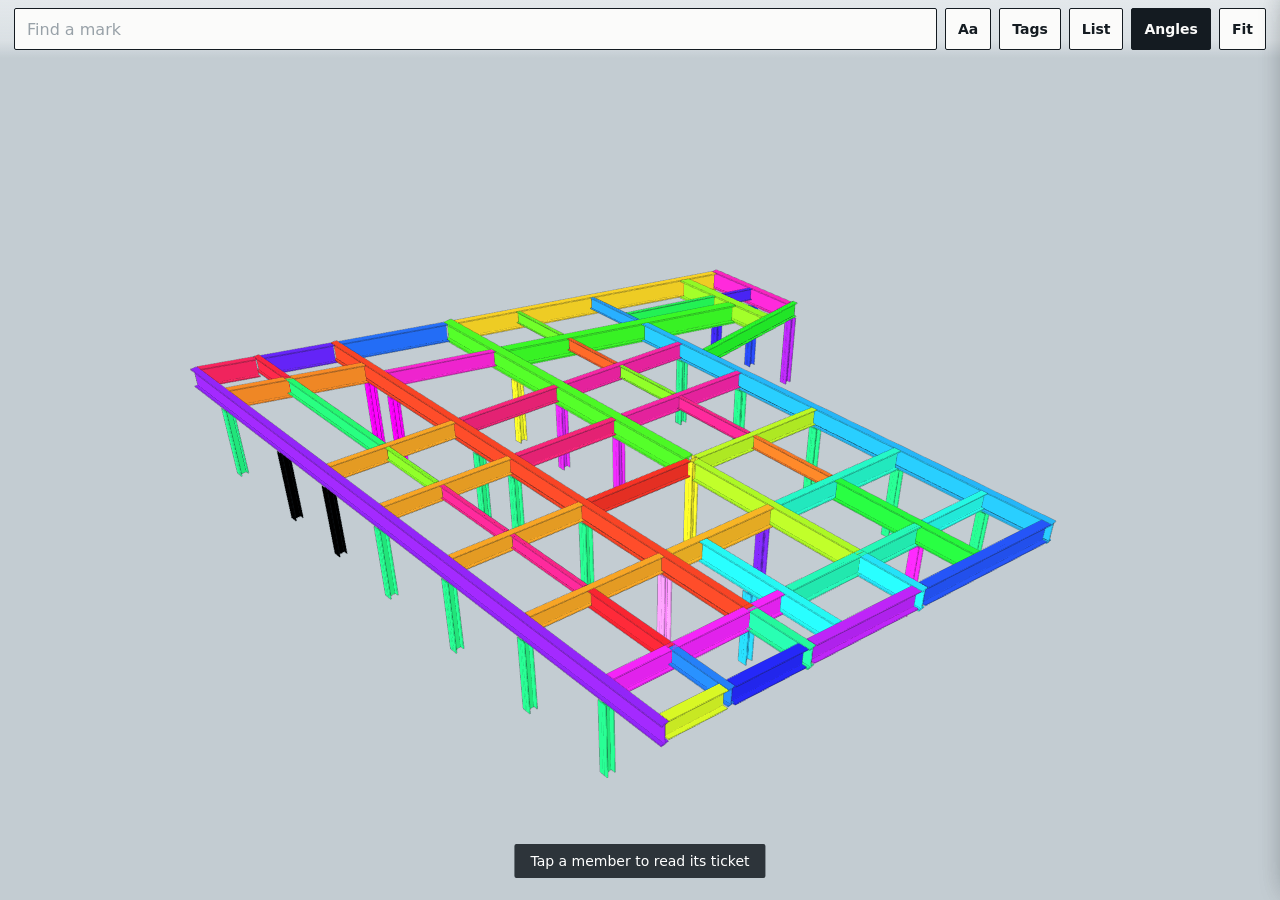
==== folder/central-plaza-ramps-field-model.html @ 007280b3 "Create central-plaza-ramps-field-model.html" ====
<!DOCTYPE html>
<html lang="en">
<head>
<meta charset="utf-8">
<meta name="viewport" content="width=device-width,initial-scale=1,maximum-scale=1,user-scalable=no,viewport-fit=cover">
<title>LV-066-KO-ST-Central Plaza Ramps R4 - STRUCTURAL ISOMETRIC VIEW STEEL FRAMING- FOR REFERENCE ONLY</title>
<style>
  :root{
    --sky:#c3ccd2; --pick:#ff6a00; --tie:#e8b100;
    --ink:#141b21; --ink-2:#5c6870; --paper:#fbfbfa; --rule:#d5d9dc; --pad:14px; --ts:1;
  }
  *{box-sizing:border-box;-webkit-tap-highlight-color:transparent}
  html,body{height:100%;margin:0;overflow:hidden;background:var(--sky)}
  body{font-family:ui-sans-serif,system-ui,-apple-system,"Segoe UI",Roboto,Helvetica,Arial,sans-serif;
       color:var(--ink);font-variant-numeric:tabular-nums;-webkit-font-smoothing:antialiased}
  canvas{display:block;touch-action:none}
  #bar{flex-wrap:wrap}
  #tsbar{flex:0 0 100%;display:flex;align-items:center;gap:10px}
  #tsbar[hidden]{display:none}
  #tsrange{flex:1;min-width:0;height:42px;accent-color:#ff6a00}
  #tsval{font-size:14px;font-weight:600;min-width:52px;text-align:right}
  #tagbar{flex:0 0 100%;display:flex;align-items:center;gap:6px;flex-wrap:wrap}
  #tagbar[hidden]{display:none}
  .seg{font-size:13px;padding:0 11px;height:38px;min-width:0}
  .sep{width:1px;height:26px;background:var(--rule);margin:0 4px}

  #bar{position:fixed;top:0;left:0;right:0;z-index:20;display:flex;gap:8px;align-items:center;
       padding:calc(env(safe-area-inset-top) + 8px) var(--pad) 8px;
       background:linear-gradient(180deg,rgba(228,233,236,.97),rgba(228,233,236,.7) 70%,rgba(228,233,236,0))}
  #find{flex:1;min-width:0;height:42px;border:1.5px solid var(--ink);border-radius:2px;background:var(--paper);
        color:var(--ink);font:inherit;font-size:16px;padding:0 12px}
  #find::placeholder{color:#98a1a8}
  #find:focus{outline:3px solid var(--pick);outline-offset:1px}
  .btn{height:42px;min-width:42px;padding:0 12px;flex:0 0 auto;border:1.5px solid var(--ink);border-radius:2px;
       background:var(--paper);color:var(--ink);font:inherit;font-size:14px;font-weight:600;cursor:pointer}
  .btn:active,.btn[aria-pressed="true"]{background:var(--ink);color:var(--paper)}
  .btn:focus-visible{outline:3px solid var(--pick);outline-offset:1px}

  #hint{position:fixed;left:50%;transform:translateX(-50%);bottom:calc(env(safe-area-inset-bottom) + 22px);
        z-index:15;background:rgba(20,27,33,.86);color:#fff;padding:9px 16px;border-radius:2px;
        font-size:14px;pointer-events:none;transition:opacity .25s}

  .sheet{position:fixed;z-index:25;background:var(--paper);left:0;right:0;bottom:0;border-top:4px solid var(--pick);
         box-shadow:0 -8px 28px rgba(20,27,33,.22);transform:translateY(102%);
         transition:transform .22s cubic-bezier(.3,.8,.4,1);max-height:16vh;overflow-y:auto;
         padding-bottom:calc(env(safe-area-inset-bottom) + 6px);-webkit-overflow-scrolling:touch}
  .sheet.open{transform:translateY(0)}
  #roster{border-top-color:var(--ink)}
  @media (min-width:900px){
    .sheet{left:auto;top:0;bottom:0;width:390px;border-top:0;border-left:4px solid var(--pick);
           max-height:none;transform:translateX(102%);padding-top:calc(env(safe-area-inset-top) + 8px)}
    .sheet.open{transform:translateX(0)}
    #roster{border-left-color:var(--ink)}
  }
  @media (prefers-reduced-motion:reduce){.sheet{transition:none}}

  .thead{display:flex;align-items:flex-start;gap:10px;padding:12px var(--pad) 10px}
  .mark{font-size:calc(34px * var(--ts));font-weight:700;letter-spacing:-.02em;line-height:1;margin:0}
  .sect{font-size:calc(15px * var(--ts));color:var(--ink-2);margin:5px 0 0}
  .swatch{width:14px;height:34px;flex:0 0 auto;border:1px solid rgba(20,27,33,.35)}
  .len{display:flex;align-items:baseline;gap:10px;flex-wrap:wrap;padding:12px var(--pad);
       border-top:1px solid var(--rule);border-bottom:1px solid var(--rule);background:#f2f3f2}
  .len b{font-size:calc(30px * var(--ts));font-weight:700;letter-spacing:-.01em}
  .len span{font-size:calc(13px * var(--ts));color:var(--ink-2)}
  .ends{display:grid;grid-template-columns:1fr 1fr;gap:1px;background:var(--rule)}
  .end{background:var(--paper);padding:12px var(--pad)}
  .end h4{margin:0 0 8px;font-size:calc(13px * var(--ts));font-weight:600;color:var(--ink-2)}
  .ang{font-size:calc(27px * var(--ts));font-weight:700;line-height:1;letter-spacing:-.01em}
  .ang.sq{color:var(--ink-2);font-size:calc(19px * var(--ts));font-weight:600}
  .cut{font-size:calc(12px * var(--ts));color:var(--ink-2);margin-top:3px}
  .into{margin-top:10px;font-size:calc(15px * var(--ts));font-weight:600;line-height:1.25;word-break:break-word}
  .into em{display:block;font-style:normal;font-size:calc(12px * var(--ts));font-weight:400;color:var(--ink-2);margin-bottom:2px}
  .goto{margin-top:9px;font-size:calc(13px * var(--ts));padding:0 9px;height:32px}
  .rows{padding:4px var(--pad) 14px}
  .row{display:flex;justify-content:space-between;gap:14px;padding:8px 0;border-bottom:1px solid var(--rule);font-size:calc(14px * var(--ts))}
  .row:last-child{border-bottom:0}
  .row span{color:var(--ink-2)}
  .row b{font-weight:600;text-align:right}
  .flag{margin:0 var(--pad) 14px;padding:10px 12px;border-left:4px solid var(--tie);background:#fdf6df;
        font-size:calc(13px * var(--ts));line-height:1.4}

  .grp{padding:10px var(--pad) 4px;font-size:calc(13px * var(--ts));font-weight:600;color:var(--ink-2);
       border-bottom:1px solid var(--rule);position:sticky;top:0;background:var(--paper)}
  .pill{display:inline-flex;align-items:center;gap:7px;margin:6px 6px 0 0;padding:7px 11px;
        border:1.5px solid var(--rule);border-radius:2px;background:var(--paper);font:inherit;
        font-size:calc(15px * var(--ts));font-weight:600;cursor:pointer}
  .pill i{width:10px;height:16px;display:block;font-style:normal}
  .pill:active{border-color:var(--ink)}
  .pills{padding:0 var(--pad) 12px}
  .meta{padding:0 var(--pad) 12px;font-size:calc(13px * var(--ts));color:var(--ink-2);line-height:1.5}
  #boot{position:fixed;inset:0;display:grid;place-items:center;background:var(--sky);z-index:40;
        font-size:15px;color:var(--ink-2);text-align:center;padding:24px}
</style>
</head>
<body>

<div id="bar">
  <input id="find" type="search" inputmode="search" autocomplete="off" placeholder="Find a mark">
  <button class="btn" id="tstoggle" title="Change the text size">Aa</button>
  <button class="btn" id="tagtoggle" title="Tag every member at once">Tags</button>
  <button class="btn" id="list" title="Browse every member in this view">List</button>
  <button class="btn" id="tglAng" aria-pressed="true" title="Show or hide the cut-angle dimensions">Angles</button>
  <button class="btn" id="home" title="Fit the whole model on screen">Fit</button>
  <div id="tsbar" hidden>
    <button class="btn" id="tsauto" aria-pressed="true" title="Size the text for this screen automatically">Auto</button>
    <input id="tsrange" type="range" min="0.6" max="2" step="0.05" value="1"
           aria-label="Text size">
    <span id="tsval">100%</span>
  </div>
  <div id="tagbar" hidden>
    <button class="btn seg" data-tag="off" aria-pressed="true">Off</button>
    <button class="btn seg" data-tag="mark">Mark</button>
    <button class="btn seg" data-tag="type">Type</button>
    <button class="btn seg" data-tag="coords">Coords</button>
    <span class="sep"></span>
    <button class="btn seg" data-who="all" aria-pressed="true">All</button>
    <button class="btn seg" data-who="beam">Beams</button>
    <button class="btn seg" data-who="column">Columns</button>
  </div>
</div>

<div id="hint">Tap a member to read its ticket</div>
<div id="ticket" class="sheet" role="dialog" aria-label="Member ticket"></div>
<div id="roster" class="sheet" role="dialog" aria-label="All members"></div>
<div id="boot">Loading the model&hellip;</div>

<script>
/**
 * @license
 * Copyright 2010-2021 Three.js Authors
 * SPDX-License-Identifier: MIT
 */
!function(t,e){"object"==typeof exports&&"undefined"!=typeof module?e(exports):"function"==typeof define&&define.amd?define(["exports"],e):e((t="undefined"!=typeof globalThis?globalThis:t||self).THREE={})}(this,(function(t){"use strict";const e="128",n=100,i=300,r=301,s=302,a=303,o=304,l=306,c=307,h=1e3,u=1001,d=1002,p=1003,m=1004,f=1005,g=1006,v=1007,y=1008,x=1009,_=1012,w=1014,b=1015,M=1016,S=1020,T=1022,E=1023,A=1026,L=1027,R=33776,C=33777,P=33778,D=33779,I=35840,N=35841,B=35842,z=35843,F=37492,O=37496,H=2300,G=2301,U=2302,k=2400,V=2401,W=2402,j=2500,q=2501,X=3e3,Y=3001,Z=3007,J=3002,Q=3004,K=3005,$=3006,tt=7680,et=35044,nt=35048,it="300 es";class rt{addEventListener(t,e){void 0===this._listeners&&(this._listeners={});const n=this._listeners;void 0===n[t]&&(n[t]=[]),-1===n[t].indexOf(e)&&n[t].push(e)}hasEventListener(t,e){if(void 0===this._listeners)return!1;const n=this._listeners;return void 0!==n[t]&&-1!==n[t].indexOf(e)}removeEventListener(t,e){if(void 0===this._listeners)return;const n=this._listeners[t];if(void 0!==n){const t=n.indexOf(e);-1!==t&&n.splice(t,1)}}dispatchEvent(t){if(void 0===this._listeners)return;const e=this._listeners[t.type];if(void 0!==e){t.target=this;const n=e.slice(0);for(let e=0,i=n.length;e<i;e++)n[e].call(this,t);t.target=null}}}const st=[];for(let t=0;t<256;t++)st[t]=(t<16?"0":"")+t.toString(16);let at=1234567;const ot=Math.PI/180,lt=180/Math.PI;function ct(){const t=4294967295*Math.random()|0,e=4294967295*Math.random()|0,n=4294967295*Math.random()|0,i=4294967295*Math.random()|0;return(st[255&t]+st[t>>8&255]+st[t>>16&255]+st[t>>24&255]+"-"+st[255&e]+st[e>>8&255]+"-"+st[e>>16&15|64]+st[e>>24&255]+"-"+st[63&n|128]+st[n>>8&255]+"-"+st[n>>16&255]+st[n>>24&255]+st[255&i]+st[i>>8&255]+st[i>>16&255]+st[i>>24&255]).toUpperCase()}function ht(t,e,n){return Math.max(e,Math.min(n,t))}function ut(t,e){return(t%e+e)%e}function dt(t,e,n){return(1-n)*t+n*e}function pt(t){return 0==(t&t-1)&&0!==t}function mt(t){return Math.pow(2,Math.ceil(Math.log(t)/Math.LN2))}function ft(t){return Math.pow(2,Math.floor(Math.log(t)/Math.LN2))}var gt=Object.freeze({__proto__:null,DEG2RAD:ot,RAD2DEG:lt,generateUUID:ct,clamp:ht,euclideanModulo:ut,mapLinear:function(t,e,n,i,r){return i+(t-e)*(r-i)/(n-e)},inverseLerp:function(t,e,n){return t!==e?(n-t)/(e-t):0},lerp:dt,damp:function(t,e,n,i){return dt(t,e,1-Math.exp(-n*i))},pingpong:function(t,e=1){return e-Math.abs(ut(t,2*e)-e)},smoothstep:function(t,e,n){return t<=e?0:t>=n?1:(t=(t-e)/(n-e))*t*(3-2*t)},smootherstep:function(t,e,n){return t<=e?0:t>=n?1:(t=(t-e)/(n-e))*t*t*(t*(6*t-15)+10)},randInt:function(t,e){return t+Math.floor(Math.random()*(e-t+1))},randFloat:function(t,e){return t+Math.random()*(e-t)},randFloatSpread:function(t){return t*(.5-Math.random())},seededRandom:function(t){return void 0!==t&&(at=t%2147483647),at=16807*at%2147483647,(at-1)/2147483646},degToRad:function(t){return t*ot},radToDeg:function(t){return t*lt},isPowerOfTwo:pt,ceilPowerOfTwo:mt,floorPowerOfTwo:ft,setQuaternionFromProperEuler:function(t,e,n,i,r){const s=Math.cos,a=Math.sin,o=s(n/2),l=a(n/2),c=s((e+i)/2),h=a((e+i)/2),u=s((e-i)/2),d=a((e-i)/2),p=s((i-e)/2),m=a((i-e)/2);switch(r){case"XYX":t.set(o*h,l*u,l*d,o*c);break;case"YZY":t.set(l*d,o*h,l*u,o*c);break;case"ZXZ":t.set(l*u,l*d,o*h,o*c);break;case"XZX":t.set(o*h,l*m,l*p,o*c);break;case"YXY":t.set(l*p,o*h,l*m,o*c);break;case"ZYZ":t.set(l*m,l*p,o*h,o*c);break;default:console.warn("THREE.MathUtils: .setQuaternionFromProperEuler() encountered an unknown order: "+r)}}});class vt{constructor(t=0,e=0){this.x=t,this.y=e}get width(){return this.x}set width(t){this.x=t}get height(){return this.y}set height(t){this.y=t}set(t,e){return this.x=t,this.y=e,this}setScalar(t){return this.x=t,this.y=t,this}setX(t){return this.x=t,this}setY(t){return this.y=t,this}setComponent(t,e){switch(t){case 0:this.x=e;break;case 1:this.y=e;break;default:throw new Error("index is out of range: "+t)}return this}getComponent(t){switch(t){case 0:return this.x;case 1:return this.y;default:throw new Error("index is out of range: "+t)}}clone(){return new this.constructor(this.x,this.y)}copy(t){return this.x=t.x,this.y=t.y,this}add(t,e){return void 0!==e?(console.warn("THREE.Vector2: .add() now only accepts one argument. Use .addVectors( a, b ) instead."),this.addVectors(t,e)):(this.x+=t.x,this.y+=t.y,this)}addScalar(t){return this.x+=t,this.y+=t,this}addVectors(t,e){return this.x=t.x+e.x,this.y=t.y+e.y,this}addScaledVector(t,e){return this.x+=t.x*e,this.y+=t.y*e,this}sub(t,e){return void 0!==e?(console.warn("THREE.Vector2: .sub() now only accepts one argument. Use .subVectors( a, b ) instead."),this.subVectors(t,e)):(this.x-=t.x,this.y-=t.y,this)}subScalar(t){return this.x-=t,this.y-=t,this}subVectors(t,e){return this.x=t.x-e.x,this.y=t.y-e.y,this}multiply(t){return this.x*=t.x,this.y*=t.y,this}multiplyScalar(t){return this.x*=t,this.y*=t,this}divide(t){return this.x/=t.x,this.y/=t.y,this}divideScalar(t){return this.multiplyScalar(1/t)}applyMatrix3(t){const e=this.x,n=this.y,i=t.elements;return this.x=i[0]*e+i[3]*n+i[6],this.y=i[1]*e+i[4]*n+i[7],this}min(t){return this.x=Math.min(this.x,t.x),this.y=Math.min(this.y,t.y),this}max(t){return this.x=Math.max(this.x,t.x),this.y=Math.max(this.y,t.y),this}clamp(t,e){return this.x=Math.max(t.x,Math.min(e.x,this.x)),this.y=Math.max(t.y,Math.min(e.y,this.y)),this}clampScalar(t,e){return this.x=Math.max(t,Math.min(e,this.x)),this.y=Math.max(t,Math.min(e,this.y)),this}clampLength(t,e){const n=this.length();return this.divideScalar(n||1).multiplyScalar(Math.max(t,Math.min(e,n)))}floor(){return this.x=Math.floor(this.x),this.y=Math.floor(this.y),this}ceil(){return this.x=Math.ceil(this.x),this.y=Math.ceil(this.y),this}round(){return this.x=Math.round(this.x),this.y=Math.round(this.y),this}roundToZero(){return this.x=this.x<0?Math.ceil(this.x):Math.floor(this.x),this.y=this.y<0?Math.ceil(this.y):Math.floor(this.y),this}negate(){return this.x=-this.x,this.y=-this.y,this}dot(t){return this.x*t.x+this.y*t.y}cross(t){return this.x*t.y-this.y*t.x}lengthSq(){return this.x*this.x+this.y*this.y}length(){return Math.sqrt(this.x*this.x+this.y*this.y)}manhattanLength(){return Math.abs(this.x)+Math.abs(this.y)}normalize(){return this.divideScalar(this.length()||1)}angle(){return Math.atan2(-this.y,-this.x)+Math.PI}distanceTo(t){return Math.sqrt(this.distanceToSquared(t))}distanceToSquared(t){const e=this.x-t.x,n=this.y-t.y;return e*e+n*n}manhattanDistanceTo(t){return Math.abs(this.x-t.x)+Math.abs(this.y-t.y)}setLength(t){return this.normalize().multiplyScalar(t)}lerp(t,e){return this.x+=(t.x-this.x)*e,this.y+=(t.y-this.y)*e,this}lerpVectors(t,e,n){return this.x=t.x+(e.x-t.x)*n,this.y=t.y+(e.y-t.y)*n,this}equals(t){return t.x===this.x&&t.y===this.y}fromArray(t,e=0){return this.x=t[e],this.y=t[e+1],this}toArray(t=[],e=0){return t[e]=this.x,t[e+1]=this.y,t}fromBufferAttribute(t,e,n){return void 0!==n&&console.warn("THREE.Vector2: offset has been removed from .fromBufferAttribute()."),this.x=t.getX(e),this.y=t.getY(e),this}rotateAround(t,e){const n=Math.cos(e),i=Math.sin(e),r=this.x-t.x,s=this.y-t.y;return this.x=r*n-s*i+t.x,this.y=r*i+s*n+t.y,this}random(){return this.x=Math.random(),this.y=Math.random(),this}}vt.prototype.isVector2=!0;class yt{constructor(){this.elements=[1,0,0,0,1,0,0,0,1],arguments.length>0&&console.error("THREE.Matrix3: the constructor no longer reads arguments. use .set() instead.")}set(t,e,n,i,r,s,a,o,l){const c=this.elements;return c[0]=t,c[1]=i,c[2]=a,c[3]=e,c[4]=r,c[5]=o,c[6]=n,c[7]=s,c[8]=l,this}identity(){return this.set(1,0,0,0,1,0,0,0,1),this}copy(t){const e=this.elements,n=t.elements;return e[0]=n[0],e[1]=n[1],e[2]=n[2],e[3]=n[3],e[4]=n[4],e[5]=n[5],e[6]=n[6],e[7]=n[7],e[8]=n[8],this}extractBasis(t,e,n){return t.setFromMatrix3Column(this,0),e.setFromMatrix3Column(this,1),n.setFromMatrix3Column(this,2),this}setFromMatrix4(t){const e=t.elements;return this.set(e[0],e[4],e[8],e[1],e[5],e[9],e[2],e[6],e[10]),this}multiply(t){return this.multiplyMatrices(this,t)}premultiply(t){return this.multiplyMatrices(t,this)}multiplyMatrices(t,e){const n=t.elements,i=e.elements,r=this.elements,s=n[0],a=n[3],o=n[6],l=n[1],c=n[4],h=n[7],u=n[2],d=n[5],p=n[8],m=i[0],f=i[3],g=i[6],v=i[1],y=i[4],x=i[7],_=i[2],w=i[5],b=i[8];return r[0]=s*m+a*v+o*_,r[3]=s*f+a*y+o*w,r[6]=s*g+a*x+o*b,r[1]=l*m+c*v+h*_,r[4]=l*f+c*y+h*w,r[7]=l*g+c*x+h*b,r[2]=u*m+d*v+p*_,r[5]=u*f+d*y+p*w,r[8]=u*g+d*x+p*b,this}multiplyScalar(t){const e=this.elements;return e[0]*=t,e[3]*=t,e[6]*=t,e[1]*=t,e[4]*=t,e[7]*=t,e[2]*=t,e[5]*=t,e[8]*=t,this}determinant(){const t=this.elements,e=t[0],n=t[1],i=t[2],r=t[3],s=t[4],a=t[5],o=t[6],l=t[7],c=t[8];return e*s*c-e*a*l-n*r*c+n*a*o+i*r*l-i*s*o}invert(){const t=this.elements,e=t[0],n=t[1],i=t[2],r=t[3],s=t[4],a=t[5],o=t[6],l=t[7],c=t[8],h=c*s-a*l,u=a*o-c*r,d=l*r-s*o,p=e*h+n*u+i*d;if(0===p)return this.set(0,0,0,0,0,0,0,0,0);const m=1/p;return t[0]=h*m,t[1]=(i*l-c*n)*m,t[2]=(a*n-i*s)*m,t[3]=u*m,t[4]=(c*e-i*o)*m,t[5]=(i*r-a*e)*m,t[6]=d*m,t[7]=(n*o-l*e)*m,t[8]=(s*e-n*r)*m,this}transpose(){let t;const e=this.elements;return t=e[1],e[1]=e[3],e[3]=t,t=e[2],e[2]=e[6],e[6]=t,t=e[5],e[5]=e[7],e[7]=t,this}getNormalMatrix(t){return this.setFromMatrix4(t).invert().transpose()}transposeIntoArray(t){const e=this.elements;return t[0]=e[0],t[1]=e[3],t[2]=e[6],t[3]=e[1],t[4]=e[4],t[5]=e[7],t[6]=e[2],t[7]=e[5],t[8]=e[8],this}setUvTransform(t,e,n,i,r,s,a){const o=Math.cos(r),l=Math.sin(r);return this.set(n*o,n*l,-n*(o*s+l*a)+s+t,-i*l,i*o,-i*(-l*s+o*a)+a+e,0,0,1),this}scale(t,e){const n=this.elements;return n[0]*=t,n[3]*=t,n[6]*=t,n[1]*=e,n[4]*=e,n[7]*=e,this}rotate(t){const e=Math.cos(t),n=Math.sin(t),i=this.elements,r=i[0],s=i[3],a=i[6],o=i[1],l=i[4],c=i[7];return i[0]=e*r+n*o,i[3]=e*s+n*l,i[6]=e*a+n*c,i[1]=-n*r+e*o,i[4]=-n*s+e*l,i[7]=-n*a+e*c,this}translate(t,e){const n=this.elements;return n[0]+=t*n[2],n[3]+=t*n[5],n[6]+=t*n[8],n[1]+=e*n[2],n[4]+=e*n[5],n[7]+=e*n[8],this}equals(t){const e=this.elements,n=t.elements;for(let t=0;t<9;t++)if(e[t]!==n[t])return!1;return!0}fromArray(t,e=0){for(let n=0;n<9;n++)this.elements[n]=t[n+e];return this}toArray(t=[],e=0){const n=this.elements;return t[e]=n[0],t[e+1]=n[1],t[e+2]=n[2],t[e+3]=n[3],t[e+4]=n[4],t[e+5]=n[5],t[e+6]=n[6],t[e+7]=n[7],t[e+8]=n[8],t}clone(){return(new this.constructor).fromArray(this.elements)}}let xt;yt.prototype.isMatrix3=!0;class _t{static getDataURL(t){if(/^data:/i.test(t.src))return t.src;if("undefined"==typeof HTMLCanvasElement)return t.src;let e;if(t instanceof HTMLCanvasElement)e=t;else{void 0===xt&&(xt=document.createElementNS("http://www.w3.org/1999/xhtml","canvas")),xt.width=t.width,xt.height=t.height;const n=xt.getContext("2d");t instanceof ImageData?n.putImageData(t,0,0):n.drawImage(t,0,0,t.width,t.height),e=xt}return e.width>2048||e.height>2048?(console.warn("THREE.ImageUtils.getDataURL: Image converted to jpg for performance reasons",t),e.toDataURL("image/jpeg",.6)):e.toDataURL("image/png")}}let wt=0;class bt extends rt{constructor(t=bt.DEFAULT_IMAGE,e=bt.DEFAULT_MAPPING,n=1001,i=1001,r=1006,s=1008,a=1023,o=1009,l=1,c=3e3){super(),Object.defineProperty(this,"id",{value:wt++}),this.uuid=ct(),this.name="",this.image=t,this.mipmaps=[],this.mapping=e,this.wrapS=n,this.wrapT=i,this.magFilter=r,this.minFilter=s,this.anisotropy=l,this.format=a,this.internalFormat=null,this.type=o,this.offset=new vt(0,0),this.repeat=new vt(1,1),this.center=new vt(0,0),this.rotation=0,this.matrixAutoUpdate=!0,this.matrix=new yt,this.generateMipmaps=!0,this.premultiplyAlpha=!1,this.flipY=!0,this.unpackAlignment=4,this.encoding=c,this.version=0,this.onUpdate=null}updateMatrix(){this.matrix.setUvTransform(this.offset.x,this.offset.y,this.repeat.x,this.repeat.y,this.rotation,this.center.x,this.center.y)}clone(){return(new this.constructor).copy(this)}copy(t){return this.name=t.name,this.image=t.image,this.mipmaps=t.mipmaps.slice(0),this.mapping=t.mapping,this.wrapS=t.wrapS,this.wrapT=t.wrapT,this.magFilter=t.magFilter,this.minFilter=t.minFilter,this.anisotropy=t.anisotropy,this.format=t.format,this.internalFormat=t.internalFormat,this.type=t.type,this.offset.copy(t.offset),this.repeat.copy(t.repeat),this.center.copy(t.center),this.rotation=t.rotation,this.matrixAutoUpdate=t.matrixAutoUpdate,this.matrix.copy(t.matrix),this.generateMipmaps=t.generateMipmaps,this.premultiplyAlpha=t.premultiplyAlpha,this.flipY=t.flipY,this.unpackAlignment=t.unpackAlignment,this.encoding=t.encoding,this}toJSON(t){const e=void 0===t||"string"==typeof t;if(!e&&void 0!==t.textures[this.uuid])return t.textures[this.uuid];const n={metadata:{version:4.5,type:"Texture",generator:"Texture.toJSON"},uuid:this.uuid,name:this.name,mapping:this.mapping,repeat:[this.repeat.x,this.repeat.y],offset:[this.offset.x,this.offset.y],center:[this.center.x,this.center.y],rotation:this.rotation,wrap:[this.wrapS,this.wrapT],format:this.format,type:this.type,encoding:this.encoding,minFilter:this.minFilter,magFilter:this.magFilter,anisotropy:this.anisotropy,flipY:this.flipY,premultiplyAlpha:this.premultiplyAlpha,unpackAlignment:this.unpackAlignment};if(void 0!==this.image){const i=this.image;if(void 0===i.uuid&&(i.uuid=ct()),!e&&void 0===t.images[i.uuid]){let e;if(Array.isArray(i)){e=[];for(let t=0,n=i.length;t<n;t++)i[t].isDataTexture?e.push(Mt(i[t].image)):e.push(Mt(i[t]))}else e=Mt(i);t.images[i.uuid]={uuid:i.uuid,url:e}}n.image=i.uuid}return e||(t.textures[this.uuid]=n),n}dispose(){this.dispatchEvent({type:"dispose"})}transformUv(t){if(this.mapping!==i)return t;if(t.applyMatrix3(this.matrix),t.x<0||t.x>1)switch(this.wrapS){case h:t.x=t.x-Math.floor(t.x);break;case u:t.x=t.x<0?0:1;break;case d:1===Math.abs(Math.floor(t.x)%2)?t.x=Math.ceil(t.x)-t.x:t.x=t.x-Math.floor(t.x)}if(t.y<0||t.y>1)switch(this.wrapT){case h:t.y=t.y-Math.floor(t.y);break;case u:t.y=t.y<0?0:1;break;case d:1===Math.abs(Math.floor(t.y)%2)?t.y=Math.ceil(t.y)-t.y:t.y=t.y-Math.floor(t.y)}return this.flipY&&(t.y=1-t.y),t}set needsUpdate(t){!0===t&&this.version++}}function Mt(t){return"undefined"!=typeof HTMLImageElement&&t instanceof HTMLImageElement||"undefined"!=typeof HTMLCanvasElement&&t instanceof HTMLCanvasElement||"undefined"!=typeof ImageBitmap&&t instanceof ImageBitmap?_t.getDataURL(t):t.data?{data:Array.prototype.slice.call(t.data),width:t.width,height:t.height,type:t.data.constructor.name}:(console.warn("THREE.Texture: Unable to serialize Texture."),{})}bt.DEFAULT_IMAGE=void 0,bt.DEFAULT_MAPPING=i,bt.prototype.isTexture=!0;class St{constructor(t=0,e=0,n=0,i=1){this.x=t,this.y=e,this.z=n,this.w=i}get width(){return this.z}set width(t){this.z=t}get height(){return this.w}set height(t){this.w=t}set(t,e,n,i){return this.x=t,this.y=e,this.z=n,this.w=i,this}setScalar(t){return this.x=t,this.y=t,this.z=t,this.w=t,this}setX(t){return this.x=t,this}setY(t){return this.y=t,this}setZ(t){return this.z=t,this}setW(t){return this.w=t,this}setComponent(t,e){switch(t){case 0:this.x=e;break;case 1:this.y=e;break;case 2:this.z=e;break;case 3:this.w=e;break;default:throw new Error("index is out of range: "+t)}return this}getComponent(t){switch(t){case 0:return this.x;case 1:return this.y;case 2:return this.z;case 3:return this.w;default:throw new Error("index is out of range: "+t)}}clone(){return new this.constructor(this.x,this.y,this.z,this.w)}copy(t){return this.x=t.x,this.y=t.y,this.z=t.z,this.w=void 0!==t.w?t.w:1,this}add(t,e){return void 0!==e?(console.warn("THREE.Vector4: .add() now only accepts one argument. Use .addVectors( a, b ) instead."),this.addVectors(t,e)):(this.x+=t.x,this.y+=t.y,this.z+=t.z,this.w+=t.w,this)}addScalar(t){return this.x+=t,this.y+=t,this.z+=t,this.w+=t,this}addVectors(t,e){return this.x=t.x+e.x,this.y=t.y+e.y,this.z=t.z+e.z,this.w=t.w+e.w,this}addScaledVector(t,e){return this.x+=t.x*e,this.y+=t.y*e,this.z+=t.z*e,this.w+=t.w*e,this}sub(t,e){return void 0!==e?(console.warn("THREE.Vector4: .sub() now only accepts one argument. Use .subVectors( a, b ) instead."),this.subVectors(t,e)):(this.x-=t.x,this.y-=t.y,this.z-=t.z,this.w-=t.w,this)}subScalar(t){return this.x-=t,this.y-=t,this.z-=t,this.w-=t,this}subVectors(t,e){return this.x=t.x-e.x,this.y=t.y-e.y,this.z=t.z-e.z,this.w=t.w-e.w,this}multiply(t){return this.x*=t.x,this.y*=t.y,this.z*=t.z,this.w*=t.w,this}multiplyScalar(t){return this.x*=t,this.y*=t,this.z*=t,this.w*=t,this}applyMatrix4(t){const e=this.x,n=this.y,i=this.z,r=this.w,s=t.elements;return this.x=s[0]*e+s[4]*n+s[8]*i+s[12]*r,this.y=s[1]*e+s[5]*n+s[9]*i+s[13]*r,this.z=s[2]*e+s[6]*n+s[10]*i+s[14]*r,this.w=s[3]*e+s[7]*n+s[11]*i+s[15]*r,this}divideScalar(t){return this.multiplyScalar(1/t)}setAxisAngleFromQuaternion(t){this.w=2*Math.acos(t.w);const e=Math.sqrt(1-t.w*t.w);return e<1e-4?(this.x=1,this.y=0,this.z=0):(this.x=t.x/e,this.y=t.y/e,this.z=t.z/e),this}setAxisAngleFromRotationMatrix(t){let e,n,i,r;const s=.01,a=.1,o=t.elements,l=o[0],c=o[4],h=o[8],u=o[1],d=o[5],p=o[9],m=o[2],f=o[6],g=o[10];if(Math.abs(c-u)<s&&Math.abs(h-m)<s&&Math.abs(p-f)<s){if(Math.abs(c+u)<a&&Math.abs(h+m)<a&&Math.abs(p+f)<a&&Math.abs(l+d+g-3)<a)return this.set(1,0,0,0),this;e=Math.PI;const t=(l+1)/2,o=(d+1)/2,v=(g+1)/2,y=(c+u)/4,x=(h+m)/4,_=(p+f)/4;return t>o&&t>v?t<s?(n=0,i=.707106781,r=.707106781):(n=Math.sqrt(t),i=y/n,r=x/n):o>v?o<s?(n=.707106781,i=0,r=.707106781):(i=Math.sqrt(o),n=y/i,r=_/i):v<s?(n=.707106781,i=.707106781,r=0):(r=Math.sqrt(v),n=x/r,i=_/r),this.set(n,i,r,e),this}let v=Math.sqrt((f-p)*(f-p)+(h-m)*(h-m)+(u-c)*(u-c));return Math.abs(v)<.001&&(v=1),this.x=(f-p)/v,this.y=(h-m)/v,this.z=(u-c)/v,this.w=Math.acos((l+d+g-1)/2),this}min(t){return this.x=Math.min(this.x,t.x),this.y=Math.min(this.y,t.y),this.z=Math.min(this.z,t.z),this.w=Math.min(this.w,t.w),this}max(t){return this.x=Math.max(this.x,t.x),this.y=Math.max(this.y,t.y),this.z=Math.max(this.z,t.z),this.w=Math.max(this.w,t.w),this}clamp(t,e){return this.x=Math.max(t.x,Math.min(e.x,this.x)),this.y=Math.max(t.y,Math.min(e.y,this.y)),this.z=Math.max(t.z,Math.min(e.z,this.z)),this.w=Math.max(t.w,Math.min(e.w,this.w)),this}clampScalar(t,e){return this.x=Math.max(t,Math.min(e,this.x)),this.y=Math.max(t,Math.min(e,this.y)),this.z=Math.max(t,Math.min(e,this.z)),this.w=Math.max(t,Math.min(e,this.w)),this}clampLength(t,e){const n=this.length();return this.divideScalar(n||1).multiplyScalar(Math.max(t,Math.min(e,n)))}floor(){return this.x=Math.floor(this.x),this.y=Math.floor(this.y),this.z=Math.floor(this.z),this.w=Math.floor(this.w),this}ceil(){return this.x=Math.ceil(this.x),this.y=Math.ceil(this.y),this.z=Math.ceil(this.z),this.w=Math.ceil(this.w),this}round(){return this.x=Math.round(this.x),this.y=Math.round(this.y),this.z=Math.round(this.z),this.w=Math.round(this.w),this}roundToZero(){return this.x=this.x<0?Math.ceil(this.x):Math.floor(this.x),this.y=this.y<0?Math.ceil(this.y):Math.floor(this.y),this.z=this.z<0?Math.ceil(this.z):Math.floor(this.z),this.w=this.w<0?Math.ceil(this.w):Math.floor(this.w),this}negate(){return this.x=-this.x,this.y=-this.y,this.z=-this.z,this.w=-this.w,this}dot(t){return this.x*t.x+this.y*t.y+this.z*t.z+this.w*t.w}lengthSq(){return this.x*this.x+this.y*this.y+this.z*this.z+this.w*this.w}length(){return Math.sqrt(this.x*this.x+this.y*this.y+this.z*this.z+this.w*this.w)}manhattanLength(){return Math.abs(this.x)+Math.abs(this.y)+Math.abs(this.z)+Math.abs(this.w)}normalize(){return this.divideScalar(this.length()||1)}setLength(t){return this.normalize().multiplyScalar(t)}lerp(t,e){return this.x+=(t.x-this.x)*e,this.y+=(t.y-this.y)*e,this.z+=(t.z-this.z)*e,this.w+=(t.w-this.w)*e,this}lerpVectors(t,e,n){return this.x=t.x+(e.x-t.x)*n,this.y=t.y+(e.y-t.y)*n,this.z=t.z+(e.z-t.z)*n,this.w=t.w+(e.w-t.w)*n,this}equals(t){return t.x===this.x&&t.y===this.y&&t.z===this.z&&t.w===this.w}fromArray(t,e=0){return this.x=t[e],this.y=t[e+1],this.z=t[e+2],this.w=t[e+3],this}toArray(t=[],e=0){return t[e]=this.x,t[e+1]=this.y,t[e+2]=this.z,t[e+3]=this.w,t}fromBufferAttribute(t,e,n){return void 0!==n&&console.warn("THREE.Vector4: offset has been removed from .fromBufferAttribute()."),this.x=t.getX(e),this.y=t.getY(e),this.z=t.getZ(e),this.w=t.getW(e),this}random(){return this.x=Math.random(),this.y=Math.random(),this.z=Math.random(),this.w=Math.random(),this}}St.prototype.isVector4=!0;class Tt extends rt{constructor(t,e,n){super(),this.width=t,this.height=e,this.depth=1,this.scissor=new St(0,0,t,e),this.scissorTest=!1,this.viewport=new St(0,0,t,e),n=n||{},this.texture=new bt(void 0,n.mapping,n.wrapS,n.wrapT,n.magFilter,n.minFilter,n.format,n.type,n.anisotropy,n.encoding),this.texture.image={},this.texture.image.width=t,this.texture.image.height=e,this.texture.image.depth=1,this.texture.generateMipmaps=void 0!==n.generateMipmaps&&n.generateMipmaps,this.texture.minFilter=void 0!==n.minFilter?n.minFilter:g,this.depthBuffer=void 0===n.depthBuffer||n.depthBuffer,this.stencilBuffer=void 0!==n.stencilBuffer&&n.stencilBuffer,this.depthTexture=void 0!==n.depthTexture?n.depthTexture:null}setTexture(t){t.image={width:this.width,height:this.height,depth:this.depth},this.texture=t}setSize(t,e,n=1){this.width===t&&this.height===e&&this.depth===n||(this.width=t,this.height=e,this.depth=n,this.texture.image.width=t,this.texture.image.height=e,this.texture.image.depth=n,this.dispose()),this.viewport.set(0,0,t,e),this.scissor.set(0,0,t,e)}clone(){return(new this.constructor).copy(this)}copy(t){return this.width=t.width,this.height=t.height,this.depth=t.depth,this.viewport.copy(t.viewport),this.texture=t.texture.clone(),this.depthBuffer=t.depthBuffer,this.stencilBuffer=t.stencilBuffer,this.depthTexture=t.depthTexture,this}dispose(){this.dispatchEvent({type:"dispose"})}}Tt.prototype.isWebGLRenderTarget=!0;class Et extends Tt{constructor(t,e,n){super(t,e,n),this.samples=4}copy(t){return super.copy.call(this,t),this.samples=t.samples,this}}Et.prototype.isWebGLMultisampleRenderTarget=!0;class At{constructor(t=0,e=0,n=0,i=1){this._x=t,this._y=e,this._z=n,this._w=i}static slerp(t,e,n,i){return console.warn("THREE.Quaternion: Static .slerp() has been deprecated. Use qm.slerpQuaternions( qa, qb, t ) instead."),n.slerpQuaternions(t,e,i)}static slerpFlat(t,e,n,i,r,s,a){let o=n[i+0],l=n[i+1],c=n[i+2],h=n[i+3];const u=r[s+0],d=r[s+1],p=r[s+2],m=r[s+3];if(0===a)return t[e+0]=o,t[e+1]=l,t[e+2]=c,void(t[e+3]=h);if(1===a)return t[e+0]=u,t[e+1]=d,t[e+2]=p,void(t[e+3]=m);if(h!==m||o!==u||l!==d||c!==p){let t=1-a;const e=o*u+l*d+c*p+h*m,n=e>=0?1:-1,i=1-e*e;if(i>Number.EPSILON){const r=Math.sqrt(i),s=Math.atan2(r,e*n);t=Math.sin(t*s)/r,a=Math.sin(a*s)/r}const r=a*n;if(o=o*t+u*r,l=l*t+d*r,c=c*t+p*r,h=h*t+m*r,t===1-a){const t=1/Math.sqrt(o*o+l*l+c*c+h*h);o*=t,l*=t,c*=t,h*=t}}t[e]=o,t[e+1]=l,t[e+2]=c,t[e+3]=h}static multiplyQuaternionsFlat(t,e,n,i,r,s){const a=n[i],o=n[i+1],l=n[i+2],c=n[i+3],h=r[s],u=r[s+1],d=r[s+2],p=r[s+3];return t[e]=a*p+c*h+o*d-l*u,t[e+1]=o*p+c*u+l*h-a*d,t[e+2]=l*p+c*d+a*u-o*h,t[e+3]=c*p-a*h-o*u-l*d,t}get x(){return this._x}set x(t){this._x=t,this._onChangeCallback()}get y(){return this._y}set y(t){this._y=t,this._onChangeCallback()}get z(){return this._z}set z(t){this._z=t,this._onChangeCallback()}get w(){return this._w}set w(t){this._w=t,this._onChangeCallback()}set(t,e,n,i){return this._x=t,this._y=e,this._z=n,this._w=i,this._onChangeCallback(),this}clone(){return new this.constructor(this._x,this._y,this._z,this._w)}copy(t){return this._x=t.x,this._y=t.y,this._z=t.z,this._w=t.w,this._onChangeCallback(),this}setFromEuler(t,e){if(!t||!t.isEuler)throw new Error("THREE.Quaternion: .setFromEuler() now expects an Euler rotation rather than a Vector3 and order.");const n=t._x,i=t._y,r=t._z,s=t._order,a=Math.cos,o=Math.sin,l=a(n/2),c=a(i/2),h=a(r/2),u=o(n/2),d=o(i/2),p=o(r/2);switch(s){case"XYZ":this._x=u*c*h+l*d*p,this._y=l*d*h-u*c*p,this._z=l*c*p+u*d*h,this._w=l*c*h-u*d*p;break;case"YXZ":this._x=u*c*h+l*d*p,this._y=l*d*h-u*c*p,this._z=l*c*p-u*d*h,this._w=l*c*h+u*d*p;break;case"ZXY":this._x=u*c*h-l*d*p,this._y=l*d*h+u*c*p,this._z=l*c*p+u*d*h,this._w=l*c*h-u*d*p;break;case"ZYX":this._x=u*c*h-l*d*p,this._y=l*d*h+u*c*p,this._z=l*c*p-u*d*h,this._w=l*c*h+u*d*p;break;case"YZX":this._x=u*c*h+l*d*p,this._y=l*d*h+u*c*p,this._z=l*c*p-u*d*h,this._w=l*c*h-u*d*p;break;case"XZY":this._x=u*c*h-l*d*p,this._y=l*d*h-u*c*p,this._z=l*c*p+u*d*h,this._w=l*c*h+u*d*p;break;default:console.warn("THREE.Quaternion: .setFromEuler() encountered an unknown order: "+s)}return!1!==e&&this._onChangeCallback(),this}setFromAxisAngle(t,e){const n=e/2,i=Math.sin(n);return this._x=t.x*i,this._y=t.y*i,this._z=t.z*i,this._w=Math.cos(n),this._onChangeCallback(),this}setFromRotationMatrix(t){const e=t.elements,n=e[0],i=e[4],r=e[8],s=e[1],a=e[5],o=e[9],l=e[2],c=e[6],h=e[10],u=n+a+h;if(u>0){const t=.5/Math.sqrt(u+1);this._w=.25/t,this._x=(c-o)*t,this._y=(r-l)*t,this._z=(s-i)*t}else if(n>a&&n>h){const t=2*Math.sqrt(1+n-a-h);this._w=(c-o)/t,this._x=.25*t,this._y=(i+s)/t,this._z=(r+l)/t}else if(a>h){const t=2*Math.sqrt(1+a-n-h);this._w=(r-l)/t,this._x=(i+s)/t,this._y=.25*t,this._z=(o+c)/t}else{const t=2*Math.sqrt(1+h-n-a);this._w=(s-i)/t,this._x=(r+l)/t,this._y=(o+c)/t,this._z=.25*t}return this._onChangeCallback(),this}setFromUnitVectors(t,e){let n=t.dot(e)+1;return n<Number.EPSILON?(n=0,Math.abs(t.x)>Math.abs(t.z)?(this._x=-t.y,this._y=t.x,this._z=0,this._w=n):(this._x=0,this._y=-t.z,this._z=t.y,this._w=n)):(this._x=t.y*e.z-t.z*e.y,this._y=t.z*e.x-t.x*e.z,this._z=t.x*e.y-t.y*e.x,this._w=n),this.normalize()}angleTo(t){return 2*Math.acos(Math.abs(ht(this.dot(t),-1,1)))}rotateTowards(t,e){const n=this.angleTo(t);if(0===n)return this;const i=Math.min(1,e/n);return this.slerp(t,i),this}identity(){return this.set(0,0,0,1)}invert(){return this.conjugate()}conjugate(){return this._x*=-1,this._y*=-1,this._z*=-1,this._onChangeCallback(),this}dot(t){return this._x*t._x+this._y*t._y+this._z*t._z+this._w*t._w}lengthSq(){return this._x*this._x+this._y*this._y+this._z*this._z+this._w*this._w}length(){return Math.sqrt(this._x*this._x+this._y*this._y+this._z*this._z+this._w*this._w)}normalize(){let t=this.length();return 0===t?(this._x=0,this._y=0,this._z=0,this._w=1):(t=1/t,this._x=this._x*t,this._y=this._y*t,this._z=this._z*t,this._w=this._w*t),this._onChangeCallback(),this}multiply(t,e){return void 0!==e?(console.warn("THREE.Quaternion: .multiply() now only accepts one argument. Use .multiplyQuaternions( a, b ) instead."),this.multiplyQuaternions(t,e)):this.multiplyQuaternions(this,t)}premultiply(t){return this.multiplyQuaternions(t,this)}multiplyQuaternions(t,e){const n=t._x,i=t._y,r=t._z,s=t._w,a=e._x,o=e._y,l=e._z,c=e._w;return this._x=n*c+s*a+i*l-r*o,this._y=i*c+s*o+r*a-n*l,this._z=r*c+s*l+n*o-i*a,this._w=s*c-n*a-i*o-r*l,this._onChangeCallback(),this}slerp(t,e){if(0===e)return this;if(1===e)return this.copy(t);const n=this._x,i=this._y,r=this._z,s=this._w;let a=s*t._w+n*t._x+i*t._y+r*t._z;if(a<0?(this._w=-t._w,this._x=-t._x,this._y=-t._y,this._z=-t._z,a=-a):this.copy(t),a>=1)return this._w=s,this._x=n,this._y=i,this._z=r,this;const o=1-a*a;if(o<=Number.EPSILON){const t=1-e;return this._w=t*s+e*this._w,this._x=t*n+e*this._x,this._y=t*i+e*this._y,this._z=t*r+e*this._z,this.normalize(),this._onChangeCallback(),this}const l=Math.sqrt(o),c=Math.atan2(l,a),h=Math.sin((1-e)*c)/l,u=Math.sin(e*c)/l;return this._w=s*h+this._w*u,this._x=n*h+this._x*u,this._y=i*h+this._y*u,this._z=r*h+this._z*u,this._onChangeCallback(),this}slerpQuaternions(t,e,n){this.copy(t).slerp(e,n)}equals(t){return t._x===this._x&&t._y===this._y&&t._z===this._z&&t._w===this._w}fromArray(t,e=0){return this._x=t[e],this._y=t[e+1],this._z=t[e+2],this._w=t[e+3],this._onChangeCallback(),this}toArray(t=[],e=0){return t[e]=this._x,t[e+1]=this._y,t[e+2]=this._z,t[e+3]=this._w,t}fromBufferAttribute(t,e){return this._x=t.getX(e),this._y=t.getY(e),this._z=t.getZ(e),this._w=t.getW(e),this}_onChange(t){return this._onChangeCallback=t,this}_onChangeCallback(){}}At.prototype.isQuaternion=!0;class Lt{constructor(t=0,e=0,n=0){this.x=t,this.y=e,this.z=n}set(t,e,n){return void 0===n&&(n=this.z),this.x=t,this.y=e,this.z=n,this}setScalar(t){return this.x=t,this.y=t,this.z=t,this}setX(t){return this.x=t,this}setY(t){return this.y=t,this}setZ(t){return this.z=t,this}setComponent(t,e){switch(t){case 0:this.x=e;break;case 1:this.y=e;break;case 2:this.z=e;break;default:throw new Error("index is out of range: "+t)}return this}getComponent(t){switch(t){case 0:return this.x;case 1:return this.y;case 2:return this.z;default:throw new Error("index is out of range: "+t)}}clone(){return new this.constructor(this.x,this.y,this.z)}copy(t){return this.x=t.x,this.y=t.y,this.z=t.z,this}add(t,e){return void 0!==e?(console.warn("THREE.Vector3: .add() now only accepts one argument. Use .addVectors( a, b ) instead."),this.addVectors(t,e)):(this.x+=t.x,this.y+=t.y,this.z+=t.z,this)}addScalar(t){return this.x+=t,this.y+=t,this.z+=t,this}addVectors(t,e){return this.x=t.x+e.x,this.y=t.y+e.y,this.z=t.z+e.z,this}addScaledVector(t,e){return this.x+=t.x*e,this.y+=t.y*e,this.z+=t.z*e,this}sub(t,e){return void 0!==e?(console.warn("THREE.Vector3: .sub() now only accepts one argument. Use .subVectors( a, b ) instead."),this.subVectors(t,e)):(this.x-=t.x,this.y-=t.y,this.z-=t.z,this)}subScalar(t){return this.x-=t,this.y-=t,this.z-=t,this}subVectors(t,e){return this.x=t.x-e.x,this.y=t.y-e.y,this.z=t.z-e.z,this}multiply(t,e){return void 0!==e?(console.warn("THREE.Vector3: .multiply() now only accepts one argument. Use .multiplyVectors( a, b ) instead."),this.multiplyVectors(t,e)):(this.x*=t.x,this.y*=t.y,this.z*=t.z,this)}multiplyScalar(t){return this.x*=t,this.y*=t,this.z*=t,this}multiplyVectors(t,e){return this.x=t.x*e.x,this.y=t.y*e.y,this.z=t.z*e.z,this}applyEuler(t){return t&&t.isEuler||console.error("THREE.Vector3: .applyEuler() now expects an Euler rotation rather than a Vector3 and order."),this.applyQuaternion(Ct.setFromEuler(t))}applyAxisAngle(t,e){return this.applyQuaternion(Ct.setFromAxisAngle(t,e))}applyMatrix3(t){const e=this.x,n=this.y,i=this.z,r=t.elements;return this.x=r[0]*e+r[3]*n+r[6]*i,this.y=r[1]*e+r[4]*n+r[7]*i,this.z=r[2]*e+r[5]*n+r[8]*i,this}applyNormalMatrix(t){return this.applyMatrix3(t).normalize()}applyMatrix4(t){const e=this.x,n=this.y,i=this.z,r=t.elements,s=1/(r[3]*e+r[7]*n+r[11]*i+r[15]);return this.x=(r[0]*e+r[4]*n+r[8]*i+r[12])*s,this.y=(r[1]*e+r[5]*n+r[9]*i+r[13])*s,this.z=(r[2]*e+r[6]*n+r[10]*i+r[14])*s,this}applyQuaternion(t){const e=this.x,n=this.y,i=this.z,r=t.x,s=t.y,a=t.z,o=t.w,l=o*e+s*i-a*n,c=o*n+a*e-r*i,h=o*i+r*n-s*e,u=-r*e-s*n-a*i;return this.x=l*o+u*-r+c*-a-h*-s,this.y=c*o+u*-s+h*-r-l*-a,this.z=h*o+u*-a+l*-s-c*-r,this}project(t){return this.applyMatrix4(t.matrixWorldInverse).applyMatrix4(t.projectionMatrix)}unproject(t){return this.applyMatrix4(t.projectionMatrixInverse).applyMatrix4(t.matrixWorld)}transformDirection(t){const e=this.x,n=this.y,i=this.z,r=t.elements;return this.x=r[0]*e+r[4]*n+r[8]*i,this.y=r[1]*e+r[5]*n+r[9]*i,this.z=r[2]*e+r[6]*n+r[10]*i,this.normalize()}divide(t){return this.x/=t.x,this.y/=t.y,this.z/=t.z,this}divideScalar(t){return this.multiplyScalar(1/t)}min(t){return this.x=Math.min(this.x,t.x),this.y=Math.min(this.y,t.y),this.z=Math.min(this.z,t.z),this}max(t){return this.x=Math.max(this.x,t.x),this.y=Math.max(this.y,t.y),this.z=Math.max(this.z,t.z),this}clamp(t,e){return this.x=Math.max(t.x,Math.min(e.x,this.x)),this.y=Math.max(t.y,Math.min(e.y,this.y)),this.z=Math.max(t.z,Math.min(e.z,this.z)),this}clampScalar(t,e){return this.x=Math.max(t,Math.min(e,this.x)),this.y=Math.max(t,Math.min(e,this.y)),this.z=Math.max(t,Math.min(e,this.z)),this}clampLength(t,e){const n=this.length();return this.divideScalar(n||1).multiplyScalar(Math.max(t,Math.min(e,n)))}floor(){return this.x=Math.floor(this.x),this.y=Math.floor(this.y),this.z=Math.floor(this.z),this}ceil(){return this.x=Math.ceil(this.x),this.y=Math.ceil(this.y),this.z=Math.ceil(this.z),this}round(){return this.x=Math.round(this.x),this.y=Math.round(this.y),this.z=Math.round(this.z),this}roundToZero(){return this.x=this.x<0?Math.ceil(this.x):Math.floor(this.x),this.y=this.y<0?Math.ceil(this.y):Math.floor(this.y),this.z=this.z<0?Math.ceil(this.z):Math.floor(this.z),this}negate(){return this.x=-this.x,this.y=-this.y,this.z=-this.z,this}dot(t){return this.x*t.x+this.y*t.y+this.z*t.z}lengthSq(){return this.x*this.x+this.y*this.y+this.z*this.z}length(){return Math.sqrt(this.x*this.x+this.y*this.y+this.z*this.z)}manhattanLength(){return Math.abs(this.x)+Math.abs(this.y)+Math.abs(this.z)}normalize(){return this.divideScalar(this.length()||1)}setLength(t){return this.normalize().multiplyScalar(t)}lerp(t,e){return this.x+=(t.x-this.x)*e,this.y+=(t.y-this.y)*e,this.z+=(t.z-this.z)*e,this}lerpVectors(t,e,n){return this.x=t.x+(e.x-t.x)*n,this.y=t.y+(e.y-t.y)*n,this.z=t.z+(e.z-t.z)*n,this}cross(t,e){return void 0!==e?(console.warn("THREE.Vector3: .cross() now only accepts one argument. Use .crossVectors( a, b ) instead."),this.crossVectors(t,e)):this.crossVectors(this,t)}crossVectors(t,e){const n=t.x,i=t.y,r=t.z,s=e.x,a=e.y,o=e.z;return this.x=i*o-r*a,this.y=r*s-n*o,this.z=n*a-i*s,this}projectOnVector(t){const e=t.lengthSq();if(0===e)return this.set(0,0,0);const n=t.dot(this)/e;return this.copy(t).multiplyScalar(n)}projectOnPlane(t){return Rt.copy(this).projectOnVector(t),this.sub(Rt)}reflect(t){return this.sub(Rt.copy(t).multiplyScalar(2*this.dot(t)))}angleTo(t){const e=Math.sqrt(this.lengthSq()*t.lengthSq());if(0===e)return Math.PI/2;const n=this.dot(t)/e;return Math.acos(ht(n,-1,1))}distanceTo(t){return Math.sqrt(this.distanceToSquared(t))}distanceToSquared(t){const e=this.x-t.x,n=this.y-t.y,i=this.z-t.z;return e*e+n*n+i*i}manhattanDistanceTo(t){return Math.abs(this.x-t.x)+Math.abs(this.y-t.y)+Math.abs(this.z-t.z)}setFromSpherical(t){return this.setFromSphericalCoords(t.radius,t.phi,t.theta)}setFromSphericalCoords(t,e,n){const i=Math.sin(e)*t;return this.x=i*Math.sin(n),this.y=Math.cos(e)*t,this.z=i*Math.cos(n),this}setFromCylindrical(t){return this.setFromCylindricalCoords(t.radius,t.theta,t.y)}setFromCylindricalCoords(t,e,n){return this.x=t*Math.sin(e),this.y=n,this.z=t*Math.cos(e),this}setFromMatrixPosition(t){const e=t.elements;return this.x=e[12],this.y=e[13],this.z=e[14],this}setFromMatrixScale(t){const e=this.setFromMatrixColumn(t,0).length(),n=this.setFromMatrixColumn(t,1).length(),i=this.setFromMatrixColumn(t,2).length();return this.x=e,this.y=n,this.z=i,this}setFromMatrixColumn(t,e){return this.fromArray(t.elements,4*e)}setFromMatrix3Column(t,e){return this.fromArray(t.elements,3*e)}equals(t){return t.x===this.x&&t.y===this.y&&t.z===this.z}fromArray(t,e=0){return this.x=t[e],this.y=t[e+1],this.z=t[e+2],this}toArray(t=[],e=0){return t[e]=this.x,t[e+1]=this.y,t[e+2]=this.z,t}fromBufferAttribute(t,e,n){return void 0!==n&&console.warn("THREE.Vector3: offset has been removed from .fromBufferAttribute()."),this.x=t.getX(e),this.y=t.getY(e),this.z=t.getZ(e),this}random(){return this.x=Math.random(),this.y=Math.random(),this.z=Math.random(),this}}Lt.prototype.isVector3=!0;const Rt=new Lt,Ct=new At;class Pt{constructor(t=new Lt(1/0,1/0,1/0),e=new Lt(-1/0,-1/0,-1/0)){this.min=t,this.max=e}set(t,e){return this.min.copy(t),this.max.copy(e),this}setFromArray(t){let e=1/0,n=1/0,i=1/0,r=-1/0,s=-1/0,a=-1/0;for(let o=0,l=t.length;o<l;o+=3){const l=t[o],c=t[o+1],h=t[o+2];l<e&&(e=l),c<n&&(n=c),h<i&&(i=h),l>r&&(r=l),c>s&&(s=c),h>a&&(a=h)}return this.min.set(e,n,i),this.max.set(r,s,a),this}setFromBufferAttribute(t){let e=1/0,n=1/0,i=1/0,r=-1/0,s=-1/0,a=-1/0;for(let o=0,l=t.count;o<l;o++){const l=t.getX(o),c=t.getY(o),h=t.getZ(o);l<e&&(e=l),c<n&&(n=c),h<i&&(i=h),l>r&&(r=l),c>s&&(s=c),h>a&&(a=h)}return this.min.set(e,n,i),this.max.set(r,s,a),this}setFromPoints(t){this.makeEmpty();for(let e=0,n=t.length;e<n;e++)this.expandByPoint(t[e]);return this}setFromCenterAndSize(t,e){const n=It.copy(e).multiplyScalar(.5);return this.min.copy(t).sub(n),this.max.copy(t).add(n),this}setFromObject(t){return this.makeEmpty(),this.expandByObject(t)}clone(){return(new this.constructor).copy(this)}copy(t){return this.min.copy(t.min),this.max.copy(t.max),this}makeEmpty(){return this.min.x=this.min.y=this.min.z=1/0,this.max.x=this.max.y=this.max.z=-1/0,this}isEmpty(){return this.max.x<this.min.x||this.max.y<this.min.y||this.max.z<this.min.z}getCenter(t){return void 0===t&&(console.warn("THREE.Box3: .getCenter() target is now required"),t=new Lt),this.isEmpty()?t.set(0,0,0):t.addVectors(this.min,this.max).multiplyScalar(.5)}getSize(t){return void 0===t&&(console.warn("THREE.Box3: .getSize() target is now required"),t=new Lt),this.isEmpty()?t.set(0,0,0):t.subVectors(this.max,this.min)}expandByPoint(t){return this.min.min(t),this.max.max(t),this}expandByVector(t){return this.min.sub(t),this.max.add(t),this}expandByScalar(t){return this.min.addScalar(-t),this.max.addScalar(t),this}expandByObject(t){t.updateWorldMatrix(!1,!1);const e=t.geometry;void 0!==e&&(null===e.boundingBox&&e.computeBoundingBox(),Nt.copy(e.boundingBox),Nt.applyMatrix4(t.matrixWorld),this.union(Nt));const n=t.children;for(let t=0,e=n.length;t<e;t++)this.expandByObject(n[t]);return this}containsPoint(t){return!(t.x<this.min.x||t.x>this.max.x||t.y<this.min.y||t.y>this.max.y||t.z<this.min.z||t.z>this.max.z)}containsBox(t){return this.min.x<=t.min.x&&t.max.x<=this.max.x&&this.min.y<=t.min.y&&t.max.y<=this.max.y&&this.min.z<=t.min.z&&t.max.z<=this.max.z}getParameter(t,e){return void 0===e&&(console.warn("THREE.Box3: .getParameter() target is now required"),e=new Lt),e.set((t.x-this.min.x)/(this.max.x-this.min.x),(t.y-this.min.y)/(this.max.y-this.min.y),(t.z-this.min.z)/(this.max.z-this.min.z))}intersectsBox(t){return!(t.max.x<this.min.x||t.min.x>this.max.x||t.max.y<this.min.y||t.min.y>this.max.y||t.max.z<this.min.z||t.min.z>this.max.z)}intersectsSphere(t){return this.clampPoint(t.center,It),It.distanceToSquared(t.center)<=t.radius*t.radius}intersectsPlane(t){let e,n;return t.normal.x>0?(e=t.normal.x*this.min.x,n=t.normal.x*this.max.x):(e=t.normal.x*this.max.x,n=t.normal.x*this.min.x),t.normal.y>0?(e+=t.normal.y*this.min.y,n+=t.normal.y*this.max.y):(e+=t.normal.y*this.max.y,n+=t.normal.y*this.min.y),t.normal.z>0?(e+=t.normal.z*this.min.z,n+=t.normal.z*this.max.z):(e+=t.normal.z*this.max.z,n+=t.normal.z*this.min.z),e<=-t.constant&&n>=-t.constant}intersectsTriangle(t){if(this.isEmpty())return!1;this.getCenter(Ut),kt.subVectors(this.max,Ut),Bt.subVectors(t.a,Ut),zt.subVectors(t.b,Ut),Ft.subVectors(t.c,Ut),Ot.subVectors(zt,Bt),Ht.subVectors(Ft,zt),Gt.subVectors(Bt,Ft);let e=[0,-Ot.z,Ot.y,0,-Ht.z,Ht.y,0,-Gt.z,Gt.y,Ot.z,0,-Ot.x,Ht.z,0,-Ht.x,Gt.z,0,-Gt.x,-Ot.y,Ot.x,0,-Ht.y,Ht.x,0,-Gt.y,Gt.x,0];return!!jt(e,Bt,zt,Ft,kt)&&(e=[1,0,0,0,1,0,0,0,1],!!jt(e,Bt,zt,Ft,kt)&&(Vt.crossVectors(Ot,Ht),e=[Vt.x,Vt.y,Vt.z],jt(e,Bt,zt,Ft,kt)))}clampPoint(t,e){return void 0===e&&(console.warn("THREE.Box3: .clampPoint() target is now required"),e=new Lt),e.copy(t).clamp(this.min,this.max)}distanceToPoint(t){return It.copy(t).clamp(this.min,this.max).sub(t).length()}getBoundingSphere(t){return void 0===t&&console.error("THREE.Box3: .getBoundingSphere() target is now required"),this.getCenter(t.center),t.radius=.5*this.getSize(It).length(),t}intersect(t){return this.min.max(t.min),this.max.min(t.max),this.isEmpty()&&this.makeEmpty(),this}union(t){return this.min.min(t.min),this.max.max(t.max),this}applyMatrix4(t){return this.isEmpty()||(Dt[0].set(this.min.x,this.min.y,this.min.z).applyMatrix4(t),Dt[1].set(this.min.x,this.min.y,this.max.z).applyMatrix4(t),Dt[2].set(this.min.x,this.max.y,this.min.z).applyMatrix4(t),Dt[3].set(this.min.x,this.max.y,this.max.z).applyMatrix4(t),Dt[4].set(this.max.x,this.min.y,this.min.z).applyMatrix4(t),Dt[5].set(this.max.x,this.min.y,this.max.z).applyMatrix4(t),Dt[6].set(this.max.x,this.max.y,this.min.z).applyMatrix4(t),Dt[7].set(this.max.x,this.max.y,this.max.z).applyMatrix4(t),this.setFromPoints(Dt)),this}translate(t){return this.min.add(t),this.max.add(t),this}equals(t){return t.min.equals(this.min)&&t.max.equals(this.max)}}Pt.prototype.isBox3=!0;const Dt=[new Lt,new Lt,new Lt,new Lt,new Lt,new Lt,new Lt,new Lt],It=new Lt,Nt=new Pt,Bt=new Lt,zt=new Lt,Ft=new Lt,Ot=new Lt,Ht=new Lt,Gt=new Lt,Ut=new Lt,kt=new Lt,Vt=new Lt,Wt=new Lt;function jt(t,e,n,i,r){for(let s=0,a=t.length-3;s<=a;s+=3){Wt.fromArray(t,s);const a=r.x*Math.abs(Wt.x)+r.y*Math.abs(Wt.y)+r.z*Math.abs(Wt.z),o=e.dot(Wt),l=n.dot(Wt),c=i.dot(Wt);if(Math.max(-Math.max(o,l,c),Math.min(o,l,c))>a)return!1}return!0}const qt=new Pt,Xt=new Lt,Yt=new Lt,Zt=new Lt;class Jt{constructor(t=new Lt,e=-1){this.center=t,this.radius=e}set(t,e){return this.center.copy(t),this.radius=e,this}setFromPoints(t,e){const n=this.center;void 0!==e?n.copy(e):qt.setFromPoints(t).getCenter(n);let i=0;for(let e=0,r=t.length;e<r;e++)i=Math.max(i,n.distanceToSquared(t[e]));return this.radius=Math.sqrt(i),this}copy(t){return this.center.copy(t.center),this.radius=t.radius,this}isEmpty(){return this.radius<0}makeEmpty(){return this.center.set(0,0,0),this.radius=-1,this}containsPoint(t){return t.distanceToSquared(this.center)<=this.radius*this.radius}distanceToPoint(t){return t.distanceTo(this.center)-this.radius}intersectsSphere(t){const e=this.radius+t.radius;return t.center.distanceToSquared(this.center)<=e*e}intersectsBox(t){return t.intersectsSphere(this)}intersectsPlane(t){return Math.abs(t.distanceToPoint(this.center))<=this.radius}clampPoint(t,e){const n=this.center.distanceToSquared(t);return void 0===e&&(console.warn("THREE.Sphere: .clampPoint() target is now required"),e=new Lt),e.copy(t),n>this.radius*this.radius&&(e.sub(this.center).normalize(),e.multiplyScalar(this.radius).add(this.center)),e}getBoundingBox(t){return void 0===t&&(console.warn("THREE.Sphere: .getBoundingBox() target is now required"),t=new Pt),this.isEmpty()?(t.makeEmpty(),t):(t.set(this.center,this.center),t.expandByScalar(this.radius),t)}applyMatrix4(t){return this.center.applyMatrix4(t),this.radius=this.radius*t.getMaxScaleOnAxis(),this}translate(t){return this.center.add(t),this}expandByPoint(t){Zt.subVectors(t,this.center);const e=Zt.lengthSq();if(e>this.radius*this.radius){const t=Math.sqrt(e),n=.5*(t-this.radius);this.center.add(Zt.multiplyScalar(n/t)),this.radius+=n}return this}union(t){return Yt.subVectors(t.center,this.center).normalize().multiplyScalar(t.radius),this.expandByPoint(Xt.copy(t.center).add(Yt)),this.expandByPoint(Xt.copy(t.center).sub(Yt)),this}equals(t){return t.center.equals(this.center)&&t.radius===this.radius}clone(){return(new this.constructor).copy(this)}}const Qt=new Lt,Kt=new Lt,$t=new Lt,te=new Lt,ee=new Lt,ne=new Lt,ie=new Lt;class re{constructor(t=new Lt,e=new Lt(0,0,-1)){this.origin=t,this.direction=e}set(t,e){return this.origin.copy(t),this.direction.copy(e),this}copy(t){return this.origin.copy(t.origin),this.direction.copy(t.direction),this}at(t,e){return void 0===e&&(console.warn("THREE.Ray: .at() target is now required"),e=new Lt),e.copy(this.direction).multiplyScalar(t).add(this.origin)}lookAt(t){return this.direction.copy(t).sub(this.origin).normalize(),this}recast(t){return this.origin.copy(this.at(t,Qt)),this}closestPointToPoint(t,e){void 0===e&&(console.warn("THREE.Ray: .closestPointToPoint() target is now required"),e=new Lt),e.subVectors(t,this.origin);const n=e.dot(this.direction);return n<0?e.copy(this.origin):e.copy(this.direction).multiplyScalar(n).add(this.origin)}distanceToPoint(t){return Math.sqrt(this.distanceSqToPoint(t))}distanceSqToPoint(t){const e=Qt.subVectors(t,this.origin).dot(this.direction);return e<0?this.origin.distanceToSquared(t):(Qt.copy(this.direction).multiplyScalar(e).add(this.origin),Qt.distanceToSquared(t))}distanceSqToSegment(t,e,n,i){Kt.copy(t).add(e).multiplyScalar(.5),$t.copy(e).sub(t).normalize(),te.copy(this.origin).sub(Kt);const r=.5*t.distanceTo(e),s=-this.direction.dot($t),a=te.dot(this.direction),o=-te.dot($t),l=te.lengthSq(),c=Math.abs(1-s*s);let h,u,d,p;if(c>0)if(h=s*o-a,u=s*a-o,p=r*c,h>=0)if(u>=-p)if(u<=p){const t=1/c;h*=t,u*=t,d=h*(h+s*u+2*a)+u*(s*h+u+2*o)+l}else u=r,h=Math.max(0,-(s*u+a)),d=-h*h+u*(u+2*o)+l;else u=-r,h=Math.max(0,-(s*u+a)),d=-h*h+u*(u+2*o)+l;else u<=-p?(h=Math.max(0,-(-s*r+a)),u=h>0?-r:Math.min(Math.max(-r,-o),r),d=-h*h+u*(u+2*o)+l):u<=p?(h=0,u=Math.min(Math.max(-r,-o),r),d=u*(u+2*o)+l):(h=Math.max(0,-(s*r+a)),u=h>0?r:Math.min(Math.max(-r,-o),r),d=-h*h+u*(u+2*o)+l);else u=s>0?-r:r,h=Math.max(0,-(s*u+a)),d=-h*h+u*(u+2*o)+l;return n&&n.copy(this.direction).multiplyScalar(h).add(this.origin),i&&i.copy($t).multiplyScalar(u).add(Kt),d}intersectSphere(t,e){Qt.subVectors(t.center,this.origin);const n=Qt.dot(this.direction),i=Qt.dot(Qt)-n*n,r=t.radius*t.radius;if(i>r)return null;const s=Math.sqrt(r-i),a=n-s,o=n+s;return a<0&&o<0?null:a<0?this.at(o,e):this.at(a,e)}intersectsSphere(t){return this.distanceSqToPoint(t.center)<=t.radius*t.radius}distanceToPlane(t){const e=t.normal.dot(this.direction);if(0===e)return 0===t.distanceToPoint(this.origin)?0:null;const n=-(this.origin.dot(t.normal)+t.constant)/e;return n>=0?n:null}intersectPlane(t,e){const n=this.distanceToPlane(t);return null===n?null:this.at(n,e)}intersectsPlane(t){const e=t.distanceToPoint(this.origin);if(0===e)return!0;return t.normal.dot(this.direction)*e<0}intersectBox(t,e){let n,i,r,s,a,o;const l=1/this.direction.x,c=1/this.direction.y,h=1/this.direction.z,u=this.origin;return l>=0?(n=(t.min.x-u.x)*l,i=(t.max.x-u.x)*l):(n=(t.max.x-u.x)*l,i=(t.min.x-u.x)*l),c>=0?(r=(t.min.y-u.y)*c,s=(t.max.y-u.y)*c):(r=(t.max.y-u.y)*c,s=(t.min.y-u.y)*c),n>s||r>i?null:((r>n||n!=n)&&(n=r),(s<i||i!=i)&&(i=s),h>=0?(a=(t.min.z-u.z)*h,o=(t.max.z-u.z)*h):(a=(t.max.z-u.z)*h,o=(t.min.z-u.z)*h),n>o||a>i?null:((a>n||n!=n)&&(n=a),(o<i||i!=i)&&(i=o),i<0?null:this.at(n>=0?n:i,e)))}intersectsBox(t){return null!==this.intersectBox(t,Qt)}intersectTriangle(t,e,n,i,r){ee.subVectors(e,t),ne.subVectors(n,t),ie.crossVectors(ee,ne);let s,a=this.direction.dot(ie);if(a>0){if(i)return null;s=1}else{if(!(a<0))return null;s=-1,a=-a}te.subVectors(this.origin,t);const o=s*this.direction.dot(ne.crossVectors(te,ne));if(o<0)return null;const l=s*this.direction.dot(ee.cross(te));if(l<0)return null;if(o+l>a)return null;const c=-s*te.dot(ie);return c<0?null:this.at(c/a,r)}applyMatrix4(t){return this.origin.applyMatrix4(t),this.direction.transformDirection(t),this}equals(t){return t.origin.equals(this.origin)&&t.direction.equals(this.direction)}clone(){return(new this.constructor).copy(this)}}class se{constructor(){this.elements=[1,0,0,0,0,1,0,0,0,0,1,0,0,0,0,1],arguments.length>0&&console.error("THREE.Matrix4: the constructor no longer reads arguments. use .set() instead.")}set(t,e,n,i,r,s,a,o,l,c,h,u,d,p,m,f){const g=this.elements;return g[0]=t,g[4]=e,g[8]=n,g[12]=i,g[1]=r,g[5]=s,g[9]=a,g[13]=o,g[2]=l,g[6]=c,g[10]=h,g[14]=u,g[3]=d,g[7]=p,g[11]=m,g[15]=f,this}identity(){return this.set(1,0,0,0,0,1,0,0,0,0,1,0,0,0,0,1),this}clone(){return(new se).fromArray(this.elements)}copy(t){const e=this.elements,n=t.elements;return e[0]=n[0],e[1]=n[1],e[2]=n[2],e[3]=n[3],e[4]=n[4],e[5]=n[5],e[6]=n[6],e[7]=n[7],e[8]=n[8],e[9]=n[9],e[10]=n[10],e[11]=n[11],e[12]=n[12],e[13]=n[13],e[14]=n[14],e[15]=n[15],this}copyPosition(t){const e=this.elements,n=t.elements;return e[12]=n[12],e[13]=n[13],e[14]=n[14],this}setFromMatrix3(t){const e=t.elements;return this.set(e[0],e[3],e[6],0,e[1],e[4],e[7],0,e[2],e[5],e[8],0,0,0,0,1),this}extractBasis(t,e,n){return t.setFromMatrixColumn(this,0),e.setFromMatrixColumn(this,1),n.setFromMatrixColumn(this,2),this}makeBasis(t,e,n){return this.set(t.x,e.x,n.x,0,t.y,e.y,n.y,0,t.z,e.z,n.z,0,0,0,0,1),this}extractRotation(t){const e=this.elements,n=t.elements,i=1/ae.setFromMatrixColumn(t,0).length(),r=1/ae.setFromMatrixColumn(t,1).length(),s=1/ae.setFromMatrixColumn(t,2).length();return e[0]=n[0]*i,e[1]=n[1]*i,e[2]=n[2]*i,e[3]=0,e[4]=n[4]*r,e[5]=n[5]*r,e[6]=n[6]*r,e[7]=0,e[8]=n[8]*s,e[9]=n[9]*s,e[10]=n[10]*s,e[11]=0,e[12]=0,e[13]=0,e[14]=0,e[15]=1,this}makeRotationFromEuler(t){t&&t.isEuler||console.error("THREE.Matrix4: .makeRotationFromEuler() now expects a Euler rotation rather than a Vector3 and order.");const e=this.elements,n=t.x,i=t.y,r=t.z,s=Math.cos(n),a=Math.sin(n),o=Math.cos(i),l=Math.sin(i),c=Math.cos(r),h=Math.sin(r);if("XYZ"===t.order){const t=s*c,n=s*h,i=a*c,r=a*h;e[0]=o*c,e[4]=-o*h,e[8]=l,e[1]=n+i*l,e[5]=t-r*l,e[9]=-a*o,e[2]=r-t*l,e[6]=i+n*l,e[10]=s*o}else if("YXZ"===t.order){const t=o*c,n=o*h,i=l*c,r=l*h;e[0]=t+r*a,e[4]=i*a-n,e[8]=s*l,e[1]=s*h,e[5]=s*c,e[9]=-a,e[2]=n*a-i,e[6]=r+t*a,e[10]=s*o}else if("ZXY"===t.order){const t=o*c,n=o*h,i=l*c,r=l*h;e[0]=t-r*a,e[4]=-s*h,e[8]=i+n*a,e[1]=n+i*a,e[5]=s*c,e[9]=r-t*a,e[2]=-s*l,e[6]=a,e[10]=s*o}else if("ZYX"===t.order){const t=s*c,n=s*h,i=a*c,r=a*h;e[0]=o*c,e[4]=i*l-n,e[8]=t*l+r,e[1]=o*h,e[5]=r*l+t,e[9]=n*l-i,e[2]=-l,e[6]=a*o,e[10]=s*o}else if("YZX"===t.order){const t=s*o,n=s*l,i=a*o,r=a*l;e[0]=o*c,e[4]=r-t*h,e[8]=i*h+n,e[1]=h,e[5]=s*c,e[9]=-a*c,e[2]=-l*c,e[6]=n*h+i,e[10]=t-r*h}else if("XZY"===t.order){const t=s*o,n=s*l,i=a*o,r=a*l;e[0]=o*c,e[4]=-h,e[8]=l*c,e[1]=t*h+r,e[5]=s*c,e[9]=n*h-i,e[2]=i*h-n,e[6]=a*c,e[10]=r*h+t}return e[3]=0,e[7]=0,e[11]=0,e[12]=0,e[13]=0,e[14]=0,e[15]=1,this}makeRotationFromQuaternion(t){return this.compose(le,t,ce)}lookAt(t,e,n){const i=this.elements;return de.subVectors(t,e),0===de.lengthSq()&&(de.z=1),de.normalize(),he.crossVectors(n,de),0===he.lengthSq()&&(1===Math.abs(n.z)?de.x+=1e-4:de.z+=1e-4,de.normalize(),he.crossVectors(n,de)),he.normalize(),ue.crossVectors(de,he),i[0]=he.x,i[4]=ue.x,i[8]=de.x,i[1]=he.y,i[5]=ue.y,i[9]=de.y,i[2]=he.z,i[6]=ue.z,i[10]=de.z,this}multiply(t,e){return void 0!==e?(console.warn("THREE.Matrix4: .multiply() now only accepts one argument. Use .multiplyMatrices( a, b ) instead."),this.multiplyMatrices(t,e)):this.multiplyMatrices(this,t)}premultiply(t){return this.multiplyMatrices(t,this)}multiplyMatrices(t,e){const n=t.elements,i=e.elements,r=this.elements,s=n[0],a=n[4],o=n[8],l=n[12],c=n[1],h=n[5],u=n[9],d=n[13],p=n[2],m=n[6],f=n[10],g=n[14],v=n[3],y=n[7],x=n[11],_=n[15],w=i[0],b=i[4],M=i[8],S=i[12],T=i[1],E=i[5],A=i[9],L=i[13],R=i[2],C=i[6],P=i[10],D=i[14],I=i[3],N=i[7],B=i[11],z=i[15];return r[0]=s*w+a*T+o*R+l*I,r[4]=s*b+a*E+o*C+l*N,r[8]=s*M+a*A+o*P+l*B,r[12]=s*S+a*L+o*D+l*z,r[1]=c*w+h*T+u*R+d*I,r[5]=c*b+h*E+u*C+d*N,r[9]=c*M+h*A+u*P+d*B,r[13]=c*S+h*L+u*D+d*z,r[2]=p*w+m*T+f*R+g*I,r[6]=p*b+m*E+f*C+g*N,r[10]=p*M+m*A+f*P+g*B,r[14]=p*S+m*L+f*D+g*z,r[3]=v*w+y*T+x*R+_*I,r[7]=v*b+y*E+x*C+_*N,r[11]=v*M+y*A+x*P+_*B,r[15]=v*S+y*L+x*D+_*z,this}multiplyScalar(t){const e=this.elements;return e[0]*=t,e[4]*=t,e[8]*=t,e[12]*=t,e[1]*=t,e[5]*=t,e[9]*=t,e[13]*=t,e[2]*=t,e[6]*=t,e[10]*=t,e[14]*=t,e[3]*=t,e[7]*=t,e[11]*=t,e[15]*=t,this}determinant(){const t=this.elements,e=t[0],n=t[4],i=t[8],r=t[12],s=t[1],a=t[5],o=t[9],l=t[13],c=t[2],h=t[6],u=t[10],d=t[14];return t[3]*(+r*o*h-i*l*h-r*a*u+n*l*u+i*a*d-n*o*d)+t[7]*(+e*o*d-e*l*u+r*s*u-i*s*d+i*l*c-r*o*c)+t[11]*(+e*l*h-e*a*d-r*s*h+n*s*d+r*a*c-n*l*c)+t[15]*(-i*a*c-e*o*h+e*a*u+i*s*h-n*s*u+n*o*c)}transpose(){const t=this.elements;let e;return e=t[1],t[1]=t[4],t[4]=e,e=t[2],t[2]=t[8],t[8]=e,e=t[6],t[6]=t[9],t[9]=e,e=t[3],t[3]=t[12],t[12]=e,e=t[7],t[7]=t[13],t[13]=e,e=t[11],t[11]=t[14],t[14]=e,this}setPosition(t,e,n){const i=this.elements;return t.isVector3?(i[12]=t.x,i[13]=t.y,i[14]=t.z):(i[12]=t,i[13]=e,i[14]=n),this}invert(){const t=this.elements,e=t[0],n=t[1],i=t[2],r=t[3],s=t[4],a=t[5],o=t[6],l=t[7],c=t[8],h=t[9],u=t[10],d=t[11],p=t[12],m=t[13],f=t[14],g=t[15],v=h*f*l-m*u*l+m*o*d-a*f*d-h*o*g+a*u*g,y=p*u*l-c*f*l-p*o*d+s*f*d+c*o*g-s*u*g,x=c*m*l-p*h*l+p*a*d-s*m*d-c*a*g+s*h*g,_=p*h*o-c*m*o-p*a*u+s*m*u+c*a*f-s*h*f,w=e*v+n*y+i*x+r*_;if(0===w)return this.set(0,0,0,0,0,0,0,0,0,0,0,0,0,0,0,0);const b=1/w;return t[0]=v*b,t[1]=(m*u*r-h*f*r-m*i*d+n*f*d+h*i*g-n*u*g)*b,t[2]=(a*f*r-m*o*r+m*i*l-n*f*l-a*i*g+n*o*g)*b,t[3]=(h*o*r-a*u*r-h*i*l+n*u*l+a*i*d-n*o*d)*b,t[4]=y*b,t[5]=(c*f*r-p*u*r+p*i*d-e*f*d-c*i*g+e*u*g)*b,t[6]=(p*o*r-s*f*r-p*i*l+e*f*l+s*i*g-e*o*g)*b,t[7]=(s*u*r-c*o*r+c*i*l-e*u*l-s*i*d+e*o*d)*b,t[8]=x*b,t[9]=(p*h*r-c*m*r-p*n*d+e*m*d+c*n*g-e*h*g)*b,t[10]=(s*m*r-p*a*r+p*n*l-e*m*l-s*n*g+e*a*g)*b,t[11]=(c*a*r-s*h*r-c*n*l+e*h*l+s*n*d-e*a*d)*b,t[12]=_*b,t[13]=(c*m*i-p*h*i+p*n*u-e*m*u-c*n*f+e*h*f)*b,t[14]=(p*a*i-s*m*i-p*n*o+e*m*o+s*n*f-e*a*f)*b,t[15]=(s*h*i-c*a*i+c*n*o-e*h*o-s*n*u+e*a*u)*b,this}scale(t){const e=this.elements,n=t.x,i=t.y,r=t.z;return e[0]*=n,e[4]*=i,e[8]*=r,e[1]*=n,e[5]*=i,e[9]*=r,e[2]*=n,e[6]*=i,e[10]*=r,e[3]*=n,e[7]*=i,e[11]*=r,this}getMaxScaleOnAxis(){const t=this.elements,e=t[0]*t[0]+t[1]*t[1]+t[2]*t[2],n=t[4]*t[4]+t[5]*t[5]+t[6]*t[6],i=t[8]*t[8]+t[9]*t[9]+t[10]*t[10];return Math.sqrt(Math.max(e,n,i))}makeTranslation(t,e,n){return this.set(1,0,0,t,0,1,0,e,0,0,1,n,0,0,0,1),this}makeRotationX(t){const e=Math.cos(t),n=Math.sin(t);return this.set(1,0,0,0,0,e,-n,0,0,n,e,0,0,0,0,1),this}makeRotationY(t){const e=Math.cos(t),n=Math.sin(t);return this.set(e,0,n,0,0,1,0,0,-n,0,e,0,0,0,0,1),this}makeRotationZ(t){const e=Math.cos(t),n=Math.sin(t);return this.set(e,-n,0,0,n,e,0,0,0,0,1,0,0,0,0,1),this}makeRotationAxis(t,e){const n=Math.cos(e),i=Math.sin(e),r=1-n,s=t.x,a=t.y,o=t.z,l=r*s,c=r*a;return this.set(l*s+n,l*a-i*o,l*o+i*a,0,l*a+i*o,c*a+n,c*o-i*s,0,l*o-i*a,c*o+i*s,r*o*o+n,0,0,0,0,1),this}makeScale(t,e,n){return this.set(t,0,0,0,0,e,0,0,0,0,n,0,0,0,0,1),this}makeShear(t,e,n){return this.set(1,e,n,0,t,1,n,0,t,e,1,0,0,0,0,1),this}compose(t,e,n){const i=this.elements,r=e._x,s=e._y,a=e._z,o=e._w,l=r+r,c=s+s,h=a+a,u=r*l,d=r*c,p=r*h,m=s*c,f=s*h,g=a*h,v=o*l,y=o*c,x=o*h,_=n.x,w=n.y,b=n.z;return i[0]=(1-(m+g))*_,i[1]=(d+x)*_,i[2]=(p-y)*_,i[3]=0,i[4]=(d-x)*w,i[5]=(1-(u+g))*w,i[6]=(f+v)*w,i[7]=0,i[8]=(p+y)*b,i[9]=(f-v)*b,i[10]=(1-(u+m))*b,i[11]=0,i[12]=t.x,i[13]=t.y,i[14]=t.z,i[15]=1,this}decompose(t,e,n){const i=this.elements;let r=ae.set(i[0],i[1],i[2]).length();const s=ae.set(i[4],i[5],i[6]).length(),a=ae.set(i[8],i[9],i[10]).length();this.determinant()<0&&(r=-r),t.x=i[12],t.y=i[13],t.z=i[14],oe.copy(this);const o=1/r,l=1/s,c=1/a;return oe.elements[0]*=o,oe.elements[1]*=o,oe.elements[2]*=o,oe.elements[4]*=l,oe.elements[5]*=l,oe.elements[6]*=l,oe.elements[8]*=c,oe.elements[9]*=c,oe.elements[10]*=c,e.setFromRotationMatrix(oe),n.x=r,n.y=s,n.z=a,this}makePerspective(t,e,n,i,r,s){void 0===s&&console.warn("THREE.Matrix4: .makePerspective() has been redefined and has a new signature. Please check the docs.");const a=this.elements,o=2*r/(e-t),l=2*r/(n-i),c=(e+t)/(e-t),h=(n+i)/(n-i),u=-(s+r)/(s-r),d=-2*s*r/(s-r);return a[0]=o,a[4]=0,a[8]=c,a[12]=0,a[1]=0,a[5]=l,a[9]=h,a[13]=0,a[2]=0,a[6]=0,a[10]=u,a[14]=d,a[3]=0,a[7]=0,a[11]=-1,a[15]=0,this}makeOrthographic(t,e,n,i,r,s){const a=this.elements,o=1/(e-t),l=1/(n-i),c=1/(s-r),h=(e+t)*o,u=(n+i)*l,d=(s+r)*c;return a[0]=2*o,a[4]=0,a[8]=0,a[12]=-h,a[1]=0,a[5]=2*l,a[9]=0,a[13]=-u,a[2]=0,a[6]=0,a[10]=-2*c,a[14]=-d,a[3]=0,a[7]=0,a[11]=0,a[15]=1,this}equals(t){const e=this.elements,n=t.elements;for(let t=0;t<16;t++)if(e[t]!==n[t])return!1;return!0}fromArray(t,e=0){for(let n=0;n<16;n++)this.elements[n]=t[n+e];return this}toArray(t=[],e=0){const n=this.elements;return t[e]=n[0],t[e+1]=n[1],t[e+2]=n[2],t[e+3]=n[3],t[e+4]=n[4],t[e+5]=n[5],t[e+6]=n[6],t[e+7]=n[7],t[e+8]=n[8],t[e+9]=n[9],t[e+10]=n[10],t[e+11]=n[11],t[e+12]=n[12],t[e+13]=n[13],t[e+14]=n[14],t[e+15]=n[15],t}}se.prototype.isMatrix4=!0;const ae=new Lt,oe=new se,le=new Lt(0,0,0),ce=new Lt(1,1,1),he=new Lt,ue=new Lt,de=new Lt,pe=new se,me=new At;class fe{constructor(t=0,e=0,n=0,i=fe.DefaultOrder){this._x=t,this._y=e,this._z=n,this._order=i}get x(){return this._x}set x(t){this._x=t,this._onChangeCallback()}get y(){return this._y}set y(t){this._y=t,this._onChangeCallback()}get z(){return this._z}set z(t){this._z=t,this._onChangeCallback()}get order(){return this._order}set order(t){this._order=t,this._onChangeCallback()}set(t,e,n,i){return this._x=t,this._y=e,this._z=n,this._order=i||this._order,this._onChangeCallback(),this}clone(){return new this.constructor(this._x,this._y,this._z,this._order)}copy(t){return this._x=t._x,this._y=t._y,this._z=t._z,this._order=t._order,this._onChangeCallback(),this}setFromRotationMatrix(t,e,n){const i=t.elements,r=i[0],s=i[4],a=i[8],o=i[1],l=i[5],c=i[9],h=i[2],u=i[6],d=i[10];switch(e=e||this._order){case"XYZ":this._y=Math.asin(ht(a,-1,1)),Math.abs(a)<.9999999?(this._x=Math.atan2(-c,d),this._z=Math.atan2(-s,r)):(this._x=Math.atan2(u,l),this._z=0);break;case"YXZ":this._x=Math.asin(-ht(c,-1,1)),Math.abs(c)<.9999999?(this._y=Math.atan2(a,d),this._z=Math.atan2(o,l)):(this._y=Math.atan2(-h,r),this._z=0);break;case"ZXY":this._x=Math.asin(ht(u,-1,1)),Math.abs(u)<.9999999?(this._y=Math.atan2(-h,d),this._z=Math.atan2(-s,l)):(this._y=0,this._z=Math.atan2(o,r));break;case"ZYX":this._y=Math.asin(-ht(h,-1,1)),Math.abs(h)<.9999999?(this._x=Math.atan2(u,d),this._z=Math.atan2(o,r)):(this._x=0,this._z=Math.atan2(-s,l));break;case"YZX":this._z=Math.asin(ht(o,-1,1)),Math.abs(o)<.9999999?(this._x=Math.atan2(-c,l),this._y=Math.atan2(-h,r)):(this._x=0,this._y=Math.atan2(a,d));break;case"XZY":this._z=Math.asin(-ht(s,-1,1)),Math.abs(s)<.9999999?(this._x=Math.atan2(u,l),this._y=Math.atan2(a,r)):(this._x=Math.atan2(-c,d),this._y=0);break;default:console.warn("THREE.Euler: .setFromRotationMatrix() encountered an unknown order: "+e)}return this._order=e,!1!==n&&this._onChangeCallback(),this}setFromQuaternion(t,e,n){return pe.makeRotationFromQuaternion(t),this.setFromRotationMatrix(pe,e,n)}setFromVector3(t,e){return this.set(t.x,t.y,t.z,e||this._order)}reorder(t){return me.setFromEuler(this),this.setFromQuaternion(me,t)}equals(t){return t._x===this._x&&t._y===this._y&&t._z===this._z&&t._order===this._order}fromArray(t){return this._x=t[0],this._y=t[1],this._z=t[2],void 0!==t[3]&&(this._order=t[3]),this._onChangeCallback(),this}toArray(t=[],e=0){return t[e]=this._x,t[e+1]=this._y,t[e+2]=this._z,t[e+3]=this._order,t}toVector3(t){return t?t.set(this._x,this._y,this._z):new Lt(this._x,this._y,this._z)}_onChange(t){return this._onChangeCallback=t,this}_onChangeCallback(){}}fe.prototype.isEuler=!0,fe.DefaultOrder="XYZ",fe.RotationOrders=["XYZ","YZX","ZXY","XZY","YXZ","ZYX"];class ge{constructor(){this.mask=1}set(t){this.mask=1<<t|0}enable(t){this.mask|=1<<t|0}enableAll(){this.mask=-1}toggle(t){this.mask^=1<<t|0}disable(t){this.mask&=~(1<<t|0)}disableAll(){this.mask=0}test(t){return 0!=(this.mask&t.mask)}}let ve=0;const ye=new Lt,xe=new At,_e=new se,we=new Lt,be=new Lt,Me=new Lt,Se=new At,Te=new Lt(1,0,0),Ee=new Lt(0,1,0),Ae=new Lt(0,0,1),Le={type:"added"},Re={type:"removed"};class Ce extends rt{constructor(){super(),Object.defineProperty(this,"id",{value:ve++}),this.uuid=ct(),this.name="",this.type="Object3D",this.parent=null,this.children=[],this.up=Ce.DefaultUp.clone();const t=new Lt,e=new fe,n=new At,i=new Lt(1,1,1);e._onChange((function(){n.setFromEuler(e,!1)})),n._onChange((function(){e.setFromQuaternion(n,void 0,!1)})),Object.defineProperties(this,{position:{configurable:!0,enumerable:!0,value:t},rotation:{configurable:!0,enumerable:!0,value:e},quaternion:{configurable:!0,enumerable:!0,value:n},scale:{configurable:!0,enumerable:!0,value:i},modelViewMatrix:{value:new se},normalMatrix:{value:new yt}}),this.matrix=new se,this.matrixWorld=new se,this.matrixAutoUpdate=Ce.DefaultMatrixAutoUpdate,this.matrixWorldNeedsUpdate=!1,this.layers=new ge,this.visible=!0,this.castShadow=!1,this.receiveShadow=!1,this.frustumCulled=!0,this.renderOrder=0,this.animations=[],this.userData={}}onBeforeRender(){}onAfterRender(){}applyMatrix4(t){this.matrixAutoUpdate&&this.updateMatrix(),this.matrix.premultiply(t),this.matrix.decompose(this.position,this.quaternion,this.scale)}applyQuaternion(t){return this.quaternion.premultiply(t),this}setRotationFromAxisAngle(t,e){this.quaternion.setFromAxisAngle(t,e)}setRotationFromEuler(t){this.quaternion.setFromEuler(t,!0)}setRotationFromMatrix(t){this.quaternion.setFromRotationMatrix(t)}setRotationFromQuaternion(t){this.quaternion.copy(t)}rotateOnAxis(t,e){return xe.setFromAxisAngle(t,e),this.quaternion.multiply(xe),this}rotateOnWorldAxis(t,e){return xe.setFromAxisAngle(t,e),this.quaternion.premultiply(xe),this}rotateX(t){return this.rotateOnAxis(Te,t)}rotateY(t){return this.rotateOnAxis(Ee,t)}rotateZ(t){return this.rotateOnAxis(Ae,t)}translateOnAxis(t,e){return ye.copy(t).applyQuaternion(this.quaternion),this.position.add(ye.multiplyScalar(e)),this}translateX(t){return this.translateOnAxis(Te,t)}translateY(t){return this.translateOnAxis(Ee,t)}translateZ(t){return this.translateOnAxis(Ae,t)}localToWorld(t){return t.applyMatrix4(this.matrixWorld)}worldToLocal(t){return t.applyMatrix4(_e.copy(this.matrixWorld).invert())}lookAt(t,e,n){t.isVector3?we.copy(t):we.set(t,e,n);const i=this.parent;this.updateWorldMatrix(!0,!1),be.setFromMatrixPosition(this.matrixWorld),this.isCamera||this.isLight?_e.lookAt(be,we,this.up):_e.lookAt(we,be,this.up),this.quaternion.setFromRotationMatrix(_e),i&&(_e.extractRotation(i.matrixWorld),xe.setFromRotationMatrix(_e),this.quaternion.premultiply(xe.invert()))}add(t){if(arguments.length>1){for(let t=0;t<arguments.length;t++)this.add(arguments[t]);return this}return t===this?(console.error("THREE.Object3D.add: object can't be added as a child of itself.",t),this):(t&&t.isObject3D?(null!==t.parent&&t.parent.remove(t),t.parent=this,this.children.push(t),t.dispatchEvent(Le)):console.error("THREE.Object3D.add: object not an instance of THREE.Object3D.",t),this)}remove(t){if(arguments.length>1){for(let t=0;t<arguments.length;t++)this.remove(arguments[t]);return this}const e=this.children.indexOf(t);return-1!==e&&(t.parent=null,this.children.splice(e,1),t.dispatchEvent(Re)),this}clear(){for(let t=0;t<this.children.length;t++){const e=this.children[t];e.parent=null,e.dispatchEvent(Re)}return this.children.length=0,this}attach(t){return this.updateWorldMatrix(!0,!1),_e.copy(this.matrixWorld).invert(),null!==t.parent&&(t.parent.updateWorldMatrix(!0,!1),_e.multiply(t.parent.matrixWorld)),t.applyMatrix4(_e),this.add(t),t.updateWorldMatrix(!1,!0),this}getObjectById(t){return this.getObjectByProperty("id",t)}getObjectByName(t){return this.getObjectByProperty("name",t)}getObjectByProperty(t,e){if(this[t]===e)return this;for(let n=0,i=this.children.length;n<i;n++){const i=this.children[n].getObjectByProperty(t,e);if(void 0!==i)return i}}getWorldPosition(t){return void 0===t&&(console.warn("THREE.Object3D: .getWorldPosition() target is now required"),t=new Lt),this.updateWorldMatrix(!0,!1),t.setFromMatrixPosition(this.matrixWorld)}getWorldQuaternion(t){return void 0===t&&(console.warn("THREE.Object3D: .getWorldQuaternion() target is now required"),t=new At),this.updateWorldMatrix(!0,!1),this.matrixWorld.decompose(be,t,Me),t}getWorldScale(t){return void 0===t&&(console.warn("THREE.Object3D: .getWorldScale() target is now required"),t=new Lt),this.updateWorldMatrix(!0,!1),this.matrixWorld.decompose(be,Se,t),t}getWorldDirection(t){void 0===t&&(console.warn("THREE.Object3D: .getWorldDirection() target is now required"),t=new Lt),this.updateWorldMatrix(!0,!1);const e=this.matrixWorld.elements;return t.set(e[8],e[9],e[10]).normalize()}raycast(){}traverse(t){t(this);const e=this.children;for(let n=0,i=e.length;n<i;n++)e[n].traverse(t)}traverseVisible(t){if(!1===this.visible)return;t(this);const e=this.children;for(let n=0,i=e.length;n<i;n++)e[n].traverseVisible(t)}traverseAncestors(t){const e=this.parent;null!==e&&(t(e),e.traverseAncestors(t))}updateMatrix(){this.matrix.compose(this.position,this.quaternion,this.scale),this.matrixWorldNeedsUpdate=!0}updateMatrixWorld(t){this.matrixAutoUpdate&&this.updateMatrix(),(this.matrixWorldNeedsUpdate||t)&&(null===this.parent?this.matrixWorld.copy(this.matrix):this.matrixWorld.multiplyMatrices(this.parent.matrixWorld,this.matrix),this.matrixWorldNeedsUpdate=!1,t=!0);const e=this.children;for(let n=0,i=e.length;n<i;n++)e[n].updateMatrixWorld(t)}updateWorldMatrix(t,e){const n=this.parent;if(!0===t&&null!==n&&n.updateWorldMatrix(!0,!1),this.matrixAutoUpdate&&this.updateMatrix(),null===this.parent?this.matrixWorld.copy(this.matrix):this.matrixWorld.multiplyMatrices(this.parent.matrixWorld,this.matrix),!0===e){const t=this.children;for(let e=0,n=t.length;e<n;e++)t[e].updateWorldMatrix(!1,!0)}}toJSON(t){const e=void 0===t||"string"==typeof t,n={};e&&(t={geometries:{},materials:{},textures:{},images:{},shapes:{},skeletons:{},animations:{}},n.metadata={version:4.5,type:"Object",generator:"Object3D.toJSON"});const i={};function r(e,n){return void 0===e[n.uuid]&&(e[n.uuid]=n.toJSON(t)),n.uuid}if(i.uuid=this.uuid,i.type=this.type,""!==this.name&&(i.name=this.name),!0===this.castShadow&&(i.castShadow=!0),!0===this.receiveShadow&&(i.receiveShadow=!0),!1===this.visible&&(i.visible=!1),!1===this.frustumCulled&&(i.frustumCulled=!1),0!==this.renderOrder&&(i.renderOrder=this.renderOrder),"{}"!==JSON.stringify(this.userData)&&(i.userData=this.userData),i.layers=this.layers.mask,i.matrix=this.matrix.toArray(),!1===this.matrixAutoUpdate&&(i.matrixAutoUpdate=!1),this.isInstancedMesh&&(i.type="InstancedMesh",i.count=this.count,i.instanceMatrix=this.instanceMatrix.toJSON(),null!==this.instanceColor&&(i.instanceColor=this.instanceColor.toJSON())),this.isMesh||this.isLine||this.isPoints){i.geometry=r(t.geometries,this.geometry);const e=this.geometry.parameters;if(void 0!==e&&void 0!==e.shapes){const n=e.shapes;if(Array.isArray(n))for(let e=0,i=n.length;e<i;e++){const i=n[e];r(t.shapes,i)}else r(t.shapes,n)}}if(this.isSkinnedMesh&&(i.bindMode=this.bindMode,i.bindMatrix=this.bindMatrix.toArray(),void 0!==this.skeleton&&(r(t.skeletons,this.skeleton),i.skeleton=this.skeleton.uuid)),void 0!==this.material)if(Array.isArray(this.material)){const e=[];for(let n=0,i=this.material.length;n<i;n++)e.push(r(t.materials,this.material[n]));i.material=e}else i.material=r(t.materials,this.material);if(this.children.length>0){i.children=[];for(let e=0;e<this.children.length;e++)i.children.push(this.children[e].toJSON(t).object)}if(this.animations.length>0){i.animations=[];for(let e=0;e<this.animations.length;e++){const n=this.animations[e];i.animations.push(r(t.animations,n))}}if(e){const e=s(t.geometries),i=s(t.materials),r=s(t.textures),a=s(t.images),o=s(t.shapes),l=s(t.skeletons),c=s(t.animations);e.length>0&&(n.geometries=e),i.length>0&&(n.materials=i),r.length>0&&(n.textures=r),a.length>0&&(n.images=a),o.length>0&&(n.shapes=o),l.length>0&&(n.skeletons=l),c.length>0&&(n.animations=c)}return n.object=i,n;function s(t){const e=[];for(const n in t){const i=t[n];delete i.metadata,e.push(i)}return e}}clone(t){return(new this.constructor).copy(this,t)}copy(t,e=!0){if(this.name=t.name,this.up.copy(t.up),this.position.copy(t.position),this.rotation.order=t.rotation.order,this.quaternion.copy(t.quaternion),this.scale.copy(t.scale),this.matrix.copy(t.matrix),this.matrixWorld.copy(t.matrixWorld),this.matrixAutoUpdate=t.matrixAutoUpdate,this.matrixWorldNeedsUpdate=t.matrixWorldNeedsUpdate,this.layers.mask=t.layers.mask,this.visible=t.visible,this.castShadow=t.castShadow,this.receiveShadow=t.receiveShadow,this.frustumCulled=t.frustumCulled,this.renderOrder=t.renderOrder,this.userData=JSON.parse(JSON.stringify(t.userData)),!0===e)for(let e=0;e<t.children.length;e++){const n=t.children[e];this.add(n.clone())}return this}}Ce.DefaultUp=new Lt(0,1,0),Ce.DefaultMatrixAutoUpdate=!0,Ce.prototype.isObject3D=!0;const Pe=new Lt,De=new Lt,Ie=new yt;class Ne{constructor(t=new Lt(1,0,0),e=0){this.normal=t,this.constant=e}set(t,e){return this.normal.copy(t),this.constant=e,this}setComponents(t,e,n,i){return this.normal.set(t,e,n),this.constant=i,this}setFromNormalAndCoplanarPoint(t,e){return this.normal.copy(t),this.constant=-e.dot(this.normal),this}setFromCoplanarPoints(t,e,n){const i=Pe.subVectors(n,e).cross(De.subVectors(t,e)).normalize();return this.setFromNormalAndCoplanarPoint(i,t),this}copy(t){return this.normal.copy(t.normal),this.constant=t.constant,this}normalize(){const t=1/this.normal.length();return this.normal.multiplyScalar(t),this.constant*=t,this}negate(){return this.constant*=-1,this.normal.negate(),this}distanceToPoint(t){return this.normal.dot(t)+this.constant}distanceToSphere(t){return this.distanceToPoint(t.center)-t.radius}projectPoint(t,e){return void 0===e&&(console.warn("THREE.Plane: .projectPoint() target is now required"),e=new Lt),e.copy(this.normal).multiplyScalar(-this.distanceToPoint(t)).add(t)}intersectLine(t,e){void 0===e&&(console.warn("THREE.Plane: .intersectLine() target is now required"),e=new Lt);const n=t.delta(Pe),i=this.normal.dot(n);if(0===i)return 0===this.distanceToPoint(t.start)?e.copy(t.start):null;const r=-(t.start.dot(this.normal)+this.constant)/i;return r<0||r>1?null:e.copy(n).multiplyScalar(r).add(t.start)}intersectsLine(t){const e=this.distanceToPoint(t.start),n=this.distanceToPoint(t.end);return e<0&&n>0||n<0&&e>0}intersectsBox(t){return t.intersectsPlane(this)}intersectsSphere(t){return t.intersectsPlane(this)}coplanarPoint(t){return void 0===t&&(console.warn("THREE.Plane: .coplanarPoint() target is now required"),t=new Lt),t.copy(this.normal).multiplyScalar(-this.constant)}applyMatrix4(t,e){const n=e||Ie.getNormalMatrix(t),i=this.coplanarPoint(Pe).applyMatrix4(t),r=this.normal.applyMatrix3(n).normalize();return this.constant=-i.dot(r),this}translate(t){return this.constant-=t.dot(this.normal),this}equals(t){return t.normal.equals(this.normal)&&t.constant===this.constant}clone(){return(new this.constructor).copy(this)}}Ne.prototype.isPlane=!0;const Be=new Lt,ze=new Lt,Fe=new Lt,Oe=new Lt,He=new Lt,Ge=new Lt,Ue=new Lt,ke=new Lt,Ve=new Lt,We=new Lt;class je{constructor(t=new Lt,e=new Lt,n=new Lt){this.a=t,this.b=e,this.c=n}static getNormal(t,e,n,i){void 0===i&&(console.warn("THREE.Triangle: .getNormal() target is now required"),i=new Lt),i.subVectors(n,e),Be.subVectors(t,e),i.cross(Be);const r=i.lengthSq();return r>0?i.multiplyScalar(1/Math.sqrt(r)):i.set(0,0,0)}static getBarycoord(t,e,n,i,r){Be.subVectors(i,e),ze.subVectors(n,e),Fe.subVectors(t,e);const s=Be.dot(Be),a=Be.dot(ze),o=Be.dot(Fe),l=ze.dot(ze),c=ze.dot(Fe),h=s*l-a*a;if(void 0===r&&(console.warn("THREE.Triangle: .getBarycoord() target is now required"),r=new Lt),0===h)return r.set(-2,-1,-1);const u=1/h,d=(l*o-a*c)*u,p=(s*c-a*o)*u;return r.set(1-d-p,p,d)}static containsPoint(t,e,n,i){return this.getBarycoord(t,e,n,i,Oe),Oe.x>=0&&Oe.y>=0&&Oe.x+Oe.y<=1}static getUV(t,e,n,i,r,s,a,o){return this.getBarycoord(t,e,n,i,Oe),o.set(0,0),o.addScaledVector(r,Oe.x),o.addScaledVector(s,Oe.y),o.addScaledVector(a,Oe.z),o}static isFrontFacing(t,e,n,i){return Be.subVectors(n,e),ze.subVectors(t,e),Be.cross(ze).dot(i)<0}set(t,e,n){return this.a.copy(t),this.b.copy(e),this.c.copy(n),this}setFromPointsAndIndices(t,e,n,i){return this.a.copy(t[e]),this.b.copy(t[n]),this.c.copy(t[i]),this}clone(){return(new this.constructor).copy(this)}copy(t){return this.a.copy(t.a),this.b.copy(t.b),this.c.copy(t.c),this}getArea(){return Be.subVectors(this.c,this.b),ze.subVectors(this.a,this.b),.5*Be.cross(ze).length()}getMidpoint(t){return void 0===t&&(console.warn("THREE.Triangle: .getMidpoint() target is now required"),t=new Lt),t.addVectors(this.a,this.b).add(this.c).multiplyScalar(1/3)}getNormal(t){return je.getNormal(this.a,this.b,this.c,t)}getPlane(t){return void 0===t&&(console.warn("THREE.Triangle: .getPlane() target is now required"),t=new Ne),t.setFromCoplanarPoints(this.a,this.b,this.c)}getBarycoord(t,e){return je.getBarycoord(t,this.a,this.b,this.c,e)}getUV(t,e,n,i,r){return je.getUV(t,this.a,this.b,this.c,e,n,i,r)}containsPoint(t){return je.containsPoint(t,this.a,this.b,this.c)}isFrontFacing(t){return je.isFrontFacing(this.a,this.b,this.c,t)}intersectsBox(t){return t.intersectsTriangle(this)}closestPointToPoint(t,e){void 0===e&&(console.warn("THREE.Triangle: .closestPointToPoint() target is now required"),e=new Lt);const n=this.a,i=this.b,r=this.c;let s,a;He.subVectors(i,n),Ge.subVectors(r,n),ke.subVectors(t,n);const o=He.dot(ke),l=Ge.dot(ke);if(o<=0&&l<=0)return e.copy(n);Ve.subVectors(t,i);const c=He.dot(Ve),h=Ge.dot(Ve);if(c>=0&&h<=c)return e.copy(i);const u=o*h-c*l;if(u<=0&&o>=0&&c<=0)return s=o/(o-c),e.copy(n).addScaledVector(He,s);We.subVectors(t,r);const d=He.dot(We),p=Ge.dot(We);if(p>=0&&d<=p)return e.copy(r);const m=d*l-o*p;if(m<=0&&l>=0&&p<=0)return a=l/(l-p),e.copy(n).addScaledVector(Ge,a);const f=c*p-d*h;if(f<=0&&h-c>=0&&d-p>=0)return Ue.subVectors(r,i),a=(h-c)/(h-c+(d-p)),e.copy(i).addScaledVector(Ue,a);const g=1/(f+m+u);return s=m*g,a=u*g,e.copy(n).addScaledVector(He,s).addScaledVector(Ge,a)}equals(t){return t.a.equals(this.a)&&t.b.equals(this.b)&&t.c.equals(this.c)}}let qe=0;function Xe(){Object.defineProperty(this,"id",{value:qe++}),this.uuid=ct(),this.name="",this.type="Material",this.fog=!0,this.blending=1,this.side=0,this.vertexColors=!1,this.opacity=1,this.transparent=!1,this.blendSrc=204,this.blendDst=205,this.blendEquation=n,this.blendSrcAlpha=null,this.blendDstAlpha=null,this.blendEquationAlpha=null,this.depthFunc=3,this.depthTest=!0,this.depthWrite=!0,this.stencilWriteMask=255,this.stencilFunc=519,this.stencilRef=0,this.stencilFuncMask=255,this.stencilFail=tt,this.stencilZFail=tt,this.stencilZPass=tt,this.stencilWrite=!1,this.clippingPlanes=null,this.clipIntersection=!1,this.clipShadows=!1,this.shadowSide=null,this.colorWrite=!0,this.precision=null,this.polygonOffset=!1,this.polygonOffsetFactor=0,this.polygonOffsetUnits=0,this.dithering=!1,this.alphaTest=0,this.alphaToCoverage=!1,this.premultipliedAlpha=!1,this.visible=!0,this.toneMapped=!0,this.userData={},this.version=0}Xe.prototype=Object.assign(Object.create(rt.prototype),{constructor:Xe,isMaterial:!0,onBuild:function(){},onBeforeCompile:function(){},customProgramCacheKey:function(){return this.onBeforeCompile.toString()},setValues:function(t){if(void 0!==t)for(const e in t){const n=t[e];if(void 0===n){console.warn("THREE.Material: '"+e+"' parameter is undefined.");continue}if("shading"===e){console.warn("THREE."+this.type+": .shading has been removed. Use the boolean .flatShading instead."),this.flatShading=1===n;continue}const i=this[e];void 0!==i?i&&i.isColor?i.set(n):i&&i.isVector3&&n&&n.isVector3?i.copy(n):this[e]=n:console.warn("THREE."+this.type+": '"+e+"' is not a property of this material.")}},toJSON:function(t){const e=void 0===t||"string"==typeof t;e&&(t={textures:{},images:{}});const n={metadata:{version:4.5,type:"Material",generator:"Material.toJSON"}};function i(t){const e=[];for(const n in t){const i=t[n];delete i.metadata,e.push(i)}return e}if(n.uuid=this.uuid,n.type=this.type,""!==this.name&&(n.name=this.name),this.color&&this.color.isColor&&(n.color=this.color.getHex()),void 0!==this.roughness&&(n.roughness=this.roughness),void 0!==this.metalness&&(n.metalness=this.metalness),this.sheen&&this.sheen.isColor&&(n.sheen=this.sheen.getHex()),this.emissive&&this.emissive.isColor&&(n.emissive=this.emissive.getHex()),this.emissiveIntensity&&1!==this.emissiveIntensity&&(n.emissiveIntensity=this.emissiveIntensity),this.specular&&this.specular.isColor&&(n.specular=this.specular.getHex()),void 0!==this.shininess&&(n.shininess=this.shininess),void 0!==this.clearcoat&&(n.clearcoat=this.clearcoat),void 0!==this.clearcoatRoughness&&(n.clearcoatRoughness=this.clearcoatRoughness),this.clearcoatMap&&this.clearcoatMap.isTexture&&(n.clearcoatMap=this.clearcoatMap.toJSON(t).uuid),this.clearcoatRoughnessMap&&this.clearcoatRoughnessMap.isTexture&&(n.clearcoatRoughnessMap=this.clearcoatRoughnessMap.toJSON(t).uuid),this.clearcoatNormalMap&&this.clearcoatNormalMap.isTexture&&(n.clearcoatNormalMap=this.clearcoatNormalMap.toJSON(t).uuid,n.clearcoatNormalScale=this.clearcoatNormalScale.toArray()),this.map&&this.map.isTexture&&(n.map=this.map.toJSON(t).uuid),this.matcap&&this.matcap.isTexture&&(n.matcap=this.matcap.toJSON(t).uuid),this.alphaMap&&this.alphaMap.isTexture&&(n.alphaMap=this.alphaMap.toJSON(t).uuid),this.lightMap&&this.lightMap.isTexture&&(n.lightMap=this.lightMap.toJSON(t).uuid,n.lightMapIntensity=this.lightMapIntensity),this.aoMap&&this.aoMap.isTexture&&(n.aoMap=this.aoMap.toJSON(t).uuid,n.aoMapIntensity=this.aoMapIntensity),this.bumpMap&&this.bumpMap.isTexture&&(n.bumpMap=this.bumpMap.toJSON(t).uuid,n.bumpScale=this.bumpScale),this.normalMap&&this.normalMap.isTexture&&(n.normalMap=this.normalMap.toJSON(t).uuid,n.normalMapType=this.normalMapType,n.normalScale=this.normalScale.toArray()),this.displacementMap&&this.displacementMap.isTexture&&(n.displacementMap=this.displacementMap.toJSON(t).uuid,n.displacementScale=this.displacementScale,n.displacementBias=this.displacementBias),this.roughnessMap&&this.roughnessMap.isTexture&&(n.roughnessMap=this.roughnessMap.toJSON(t).uuid),this.metalnessMap&&this.metalnessMap.isTexture&&(n.metalnessMap=this.metalnessMap.toJSON(t).uuid),this.emissiveMap&&this.emissiveMap.isTexture&&(n.emissiveMap=this.emissiveMap.toJSON(t).uuid),this.specularMap&&this.specularMap.isTexture&&(n.specularMap=this.specularMap.toJSON(t).uuid),this.envMap&&this.envMap.isTexture&&(n.envMap=this.envMap.toJSON(t).uuid,void 0!==this.combine&&(n.combine=this.combine)),void 0!==this.envMapIntensity&&(n.envMapIntensity=this.envMapIntensity),void 0!==this.reflectivity&&(n.reflectivity=this.reflectivity),void 0!==this.refractionRatio&&(n.refractionRatio=this.refractionRatio),this.gradientMap&&this.gradientMap.isTexture&&(n.gradientMap=this.gradientMap.toJSON(t).uuid),void 0!==this.size&&(n.size=this.size),null!==this.shadowSide&&(n.shadowSide=this.shadowSide),void 0!==this.sizeAttenuation&&(n.sizeAttenuation=this.sizeAttenuation),1!==this.blending&&(n.blending=this.blending),0!==this.side&&(n.side=this.side),this.vertexColors&&(n.vertexColors=!0),this.opacity<1&&(n.opacity=this.opacity),!0===this.transparent&&(n.transparent=this.transparent),n.depthFunc=this.depthFunc,n.depthTest=this.depthTest,n.depthWrite=this.depthWrite,n.colorWrite=this.colorWrite,n.stencilWrite=this.stencilWrite,n.stencilWriteMask=this.stencilWriteMask,n.stencilFunc=this.stencilFunc,n.stencilRef=this.stencilRef,n.stencilFuncMask=this.stencilFuncMask,n.stencilFail=this.stencilFail,n.stencilZFail=this.stencilZFail,n.stencilZPass=this.stencilZPass,this.rotation&&0!==this.rotation&&(n.rotation=this.rotation),!0===this.polygonOffset&&(n.polygonOffset=!0),0!==this.polygonOffsetFactor&&(n.polygonOffsetFactor=this.polygonOffsetFactor),0!==this.polygonOffsetUnits&&(n.polygonOffsetUnits=this.polygonOffsetUnits),this.linewidth&&1!==this.linewidth&&(n.linewidth=this.linewidth),void 0!==this.dashSize&&(n.dashSize=this.dashSize),void 0!==this.gapSize&&(n.gapSize=this.gapSize),void 0!==this.scale&&(n.scale=this.scale),!0===this.dithering&&(n.dithering=!0),this.alphaTest>0&&(n.alphaTest=this.alphaTest),!0===this.alphaToCoverage&&(n.alphaToCoverage=this.alphaToCoverage),!0===this.premultipliedAlpha&&(n.premultipliedAlpha=this.premultipliedAlpha),!0===this.wireframe&&(n.wireframe=this.wireframe),this.wireframeLinewidth>1&&(n.wireframeLinewidth=this.wireframeLinewidth),"round"!==this.wireframeLinecap&&(n.wireframeLinecap=this.wireframeLinecap),"round"!==this.wireframeLinejoin&&(n.wireframeLinejoin=this.wireframeLinejoin),!0===this.morphTargets&&(n.morphTargets=!0),!0===this.morphNormals&&(n.morphNormals=!0),!0===this.skinning&&(n.skinning=!0),!0===this.flatShading&&(n.flatShading=this.flatShading),!1===this.visible&&(n.visible=!1),!1===this.toneMapped&&(n.toneMapped=!1),"{}"!==JSON.stringify(this.userData)&&(n.userData=this.userData),e){const e=i(t.textures),r=i(t.images);e.length>0&&(n.textures=e),r.length>0&&(n.images=r)}return n},clone:function(){return(new this.constructor).copy(this)},copy:function(t){this.name=t.name,this.fog=t.fog,this.blending=t.blending,this.side=t.side,this.vertexColors=t.vertexColors,this.opacity=t.opacity,this.transparent=t.transparent,this.blendSrc=t.blendSrc,this.blendDst=t.blendDst,this.blendEquation=t.blendEquation,this.blendSrcAlpha=t.blendSrcAlpha,this.blendDstAlpha=t.blendDstAlpha,this.blendEquationAlpha=t.blendEquationAlpha,this.depthFunc=t.depthFunc,this.depthTest=t.depthTest,this.depthWrite=t.depthWrite,this.stencilWriteMask=t.stencilWriteMask,this.stencilFunc=t.stencilFunc,this.stencilRef=t.stencilRef,this.stencilFuncMask=t.stencilFuncMask,this.stencilFail=t.stencilFail,this.stencilZFail=t.stencilZFail,this.stencilZPass=t.stencilZPass,this.stencilWrite=t.stencilWrite;const e=t.clippingPlanes;let n=null;if(null!==e){const t=e.length;n=new Array(t);for(let i=0;i!==t;++i)n[i]=e[i].clone()}return this.clippingPlanes=n,this.clipIntersection=t.clipIntersection,this.clipShadows=t.clipShadows,this.shadowSide=t.shadowSide,this.colorWrite=t.colorWrite,this.precision=t.precision,this.polygonOffset=t.polygonOffset,this.polygonOffsetFactor=t.polygonOffsetFactor,this.polygonOffsetUnits=t.polygonOffsetUnits,this.dithering=t.dithering,this.alphaTest=t.alphaTest,this.alphaToCoverage=t.alphaToCoverage,this.premultipliedAlpha=t.premultipliedAlpha,this.visible=t.visible,this.toneMapped=t.toneMapped,this.userData=JSON.parse(JSON.stringify(t.userData)),this},dispose:function(){this.dispatchEvent({type:"dispose"})}}),Object.defineProperty(Xe.prototype,"needsUpdate",{set:function(t){!0===t&&this.version++}});const Ye={aliceblue:15792383,antiquewhite:16444375,aqua:65535,aquamarine:8388564,azure:15794175,beige:16119260,bisque:16770244,black:0,blanchedalmond:16772045,blue:255,blueviolet:9055202,brown:10824234,burlywood:14596231,cadetblue:6266528,chartreuse:8388352,chocolate:13789470,coral:16744272,cornflowerblue:6591981,cornsilk:16775388,crimson:14423100,cyan:65535,darkblue:139,darkcyan:35723,darkgoldenrod:12092939,darkgray:11119017,darkgreen:25600,darkgrey:11119017,darkkhaki:12433259,darkmagenta:9109643,darkolivegreen:5597999,darkorange:16747520,darkorchid:10040012,darkred:9109504,darksalmon:15308410,darkseagreen:9419919,darkslateblue:4734347,darkslategray:3100495,darkslategrey:3100495,darkturquoise:52945,darkviolet:9699539,deeppink:16716947,deepskyblue:49151,dimgray:6908265,dimgrey:6908265,dodgerblue:2003199,firebrick:11674146,floralwhite:16775920,forestgreen:2263842,fuchsia:16711935,gainsboro:14474460,ghostwhite:16316671,gold:16766720,goldenrod:14329120,gray:8421504,green:32768,greenyellow:11403055,grey:8421504,honeydew:15794160,hotpink:16738740,indianred:13458524,indigo:4915330,ivory:16777200,khaki:15787660,lavender:15132410,lavenderblush:16773365,lawngreen:8190976,lemonchiffon:16775885,lightblue:11393254,lightcoral:15761536,lightcyan:14745599,lightgoldenrodyellow:16448210,lightgray:13882323,lightgreen:9498256,lightgrey:13882323,lightpink:16758465,lightsalmon:16752762,lightseagreen:2142890,lightskyblue:8900346,lightslategray:7833753,lightslategrey:7833753,lightsteelblue:11584734,lightyellow:16777184,lime:65280,limegreen:3329330,linen:16445670,magenta:16711935,maroon:8388608,mediumaquamarine:6737322,mediumblue:205,mediumorchid:12211667,mediumpurple:9662683,mediumseagreen:3978097,mediumslateblue:8087790,mediumspringgreen:64154,mediumturquoise:4772300,mediumvioletred:13047173,midnightblue:1644912,mintcream:16121850,mistyrose:16770273,moccasin:16770229,navajowhite:16768685,navy:128,oldlace:16643558,olive:8421376,olivedrab:7048739,orange:16753920,orangered:16729344,orchid:14315734,palegoldenrod:15657130,palegreen:10025880,paleturquoise:11529966,palevioletred:14381203,papayawhip:16773077,peachpuff:16767673,peru:13468991,pink:16761035,plum:14524637,powderblue:11591910,purple:8388736,rebeccapurple:6697881,red:16711680,rosybrown:12357519,royalblue:4286945,saddlebrown:9127187,salmon:16416882,sandybrown:16032864,seagreen:3050327,seashell:16774638,sienna:10506797,silver:12632256,skyblue:8900331,slateblue:6970061,slategray:7372944,slategrey:7372944,snow:16775930,springgreen:65407,steelblue:4620980,tan:13808780,teal:32896,thistle:14204888,tomato:16737095,turquoise:4251856,violet:15631086,wheat:16113331,white:16777215,whitesmoke:16119285,yellow:16776960,yellowgreen:10145074},Ze={h:0,s:0,l:0},Je={h:0,s:0,l:0};function Qe(t,e,n){return n<0&&(n+=1),n>1&&(n-=1),n<1/6?t+6*(e-t)*n:n<.5?e:n<2/3?t+6*(e-t)*(2/3-n):t}function Ke(t){return t<.04045?.0773993808*t:Math.pow(.9478672986*t+.0521327014,2.4)}function $e(t){return t<.0031308?12.92*t:1.055*Math.pow(t,.41666)-.055}class tn{constructor(t,e,n){return void 0===e&&void 0===n?this.set(t):this.setRGB(t,e,n)}set(t){return t&&t.isColor?this.copy(t):"number"==typeof t?this.setHex(t):"string"==typeof t&&this.setStyle(t),this}setScalar(t){return this.r=t,this.g=t,this.b=t,this}setHex(t){return t=Math.floor(t),this.r=(t>>16&255)/255,this.g=(t>>8&255)/255,this.b=(255&t)/255,this}setRGB(t,e,n){return this.r=t,this.g=e,this.b=n,this}setHSL(t,e,n){if(t=ut(t,1),e=ht(e,0,1),n=ht(n,0,1),0===e)this.r=this.g=this.b=n;else{const i=n<=.5?n*(1+e):n+e-n*e,r=2*n-i;this.r=Qe(r,i,t+1/3),this.g=Qe(r,i,t),this.b=Qe(r,i,t-1/3)}return this}setStyle(t){function e(e){void 0!==e&&parseFloat(e)<1&&console.warn("THREE.Color: Alpha component of "+t+" will be ignored.")}let n;if(n=/^((?:rgb|hsl)a?)\(([^\)]*)\)/.exec(t)){let t;const i=n[1],r=n[2];switch(i){case"rgb":case"rgba":if(t=/^\s*(\d+)\s*,\s*(\d+)\s*,\s*(\d+)\s*(?:,\s*(\d*\.?\d+)\s*)?$/.exec(r))return this.r=Math.min(255,parseInt(t[1],10))/255,this.g=Math.min(255,parseInt(t[2],10))/255,this.b=Math.min(255,parseInt(t[3],10))/255,e(t[4]),this;if(t=/^\s*(\d+)\%\s*,\s*(\d+)\%\s*,\s*(\d+)\%\s*(?:,\s*(\d*\.?\d+)\s*)?$/.exec(r))return this.r=Math.min(100,parseInt(t[1],10))/100,this.g=Math.min(100,parseInt(t[2],10))/100,this.b=Math.min(100,parseInt(t[3],10))/100,e(t[4]),this;break;case"hsl":case"hsla":if(t=/^\s*(\d*\.?\d+)\s*,\s*(\d+)\%\s*,\s*(\d+)\%\s*(?:,\s*(\d*\.?\d+)\s*)?$/.exec(r)){const n=parseFloat(t[1])/360,i=parseInt(t[2],10)/100,r=parseInt(t[3],10)/100;return e(t[4]),this.setHSL(n,i,r)}}}else if(n=/^\#([A-Fa-f\d]+)$/.exec(t)){const t=n[1],e=t.length;if(3===e)return this.r=parseInt(t.charAt(0)+t.charAt(0),16)/255,this.g=parseInt(t.charAt(1)+t.charAt(1),16)/255,this.b=parseInt(t.charAt(2)+t.charAt(2),16)/255,this;if(6===e)return this.r=parseInt(t.charAt(0)+t.charAt(1),16)/255,this.g=parseInt(t.charAt(2)+t.charAt(3),16)/255,this.b=parseInt(t.charAt(4)+t.charAt(5),16)/255,this}return t&&t.length>0?this.setColorName(t):this}setColorName(t){const e=Ye[t.toLowerCase()];return void 0!==e?this.setHex(e):console.warn("THREE.Color: Unknown color "+t),this}clone(){return new this.constructor(this.r,this.g,this.b)}copy(t){return this.r=t.r,this.g=t.g,this.b=t.b,this}copyGammaToLinear(t,e=2){return this.r=Math.pow(t.r,e),this.g=Math.pow(t.g,e),this.b=Math.pow(t.b,e),this}copyLinearToGamma(t,e=2){const n=e>0?1/e:1;return this.r=Math.pow(t.r,n),this.g=Math.pow(t.g,n),this.b=Math.pow(t.b,n),this}convertGammaToLinear(t){return this.copyGammaToLinear(this,t),this}convertLinearToGamma(t){return this.copyLinearToGamma(this,t),this}copySRGBToLinear(t){return this.r=Ke(t.r),this.g=Ke(t.g),this.b=Ke(t.b),this}copyLinearToSRGB(t){return this.r=$e(t.r),this.g=$e(t.g),this.b=$e(t.b),this}convertSRGBToLinear(){return this.copySRGBToLinear(this),this}convertLinearToSRGB(){return this.copyLinearToSRGB(this),this}getHex(){return 255*this.r<<16^255*this.g<<8^255*this.b<<0}getHexString(){return("000000"+this.getHex().toString(16)).slice(-6)}getHSL(t){void 0===t&&(console.warn("THREE.Color: .getHSL() target is now required"),t={h:0,s:0,l:0});const e=this.r,n=this.g,i=this.b,r=Math.max(e,n,i),s=Math.min(e,n,i);let a,o;const l=(s+r)/2;if(s===r)a=0,o=0;else{const t=r-s;switch(o=l<=.5?t/(r+s):t/(2-r-s),r){case e:a=(n-i)/t+(n<i?6:0);break;case n:a=(i-e)/t+2;break;case i:a=(e-n)/t+4}a/=6}return t.h=a,t.s=o,t.l=l,t}getStyle(){return"rgb("+(255*this.r|0)+","+(255*this.g|0)+","+(255*this.b|0)+")"}offsetHSL(t,e,n){return this.getHSL(Ze),Ze.h+=t,Ze.s+=e,Ze.l+=n,this.setHSL(Ze.h,Ze.s,Ze.l),this}add(t){return this.r+=t.r,this.g+=t.g,this.b+=t.b,this}addColors(t,e){return this.r=t.r+e.r,this.g=t.g+e.g,this.b=t.b+e.b,this}addScalar(t){return this.r+=t,this.g+=t,this.b+=t,this}sub(t){return this.r=Math.max(0,this.r-t.r),this.g=Math.max(0,this.g-t.g),this.b=Math.max(0,this.b-t.b),this}multiply(t){return this.r*=t.r,this.g*=t.g,this.b*=t.b,this}multiplyScalar(t){return this.r*=t,this.g*=t,this.b*=t,this}lerp(t,e){return this.r+=(t.r-this.r)*e,this.g+=(t.g-this.g)*e,this.b+=(t.b-this.b)*e,this}lerpColors(t,e,n){return this.r=t.r+(e.r-t.r)*n,this.g=t.g+(e.g-t.g)*n,this.b=t.b+(e.b-t.b)*n,this}lerpHSL(t,e){this.getHSL(Ze),t.getHSL(Je);const n=dt(Ze.h,Je.h,e),i=dt(Ze.s,Je.s,e),r=dt(Ze.l,Je.l,e);return this.setHSL(n,i,r),this}equals(t){return t.r===this.r&&t.g===this.g&&t.b===this.b}fromArray(t,e=0){return this.r=t[e],this.g=t[e+1],this.b=t[e+2],this}toArray(t=[],e=0){return t[e]=this.r,t[e+1]=this.g,t[e+2]=this.b,t}fromBufferAttribute(t,e){return this.r=t.getX(e),this.g=t.getY(e),this.b=t.getZ(e),!0===t.normalized&&(this.r/=255,this.g/=255,this.b/=255),this}toJSON(){return this.getHex()}}tn.NAMES=Ye,tn.prototype.isColor=!0,tn.prototype.r=1,tn.prototype.g=1,tn.prototype.b=1;class en extends Xe{constructor(t){super(),this.type="MeshBasicMaterial",this.color=new tn(16777215),this.map=null,this.lightMap=null,this.lightMapIntensity=1,this.aoMap=null,this.aoMapIntensity=1,this.specularMap=null,this.alphaMap=null,this.envMap=null,this.combine=0,this.reflectivity=1,this.refractionRatio=.98,this.wireframe=!1,this.wireframeLinewidth=1,this.wireframeLinecap="round",this.wireframeLinejoin="round",this.skinning=!1,this.morphTargets=!1,this.setValues(t)}copy(t){return super.copy(t),this.color.copy(t.color),this.map=t.map,this.lightMap=t.lightMap,this.lightMapIntensity=t.lightMapIntensity,this.aoMap=t.aoMap,this.aoMapIntensity=t.aoMapIntensity,this.specularMap=t.specularMap,this.alphaMap=t.alphaMap,this.envMap=t.envMap,this.combine=t.combine,this.reflectivity=t.reflectivity,this.refractionRatio=t.refractionRatio,this.wireframe=t.wireframe,this.wireframeLinewidth=t.wireframeLinewidth,this.wireframeLinecap=t.wireframeLinecap,this.wireframeLinejoin=t.wireframeLinejoin,this.skinning=t.skinning,this.morphTargets=t.morphTargets,this}}en.prototype.isMeshBasicMaterial=!0;const nn=new Lt,rn=new vt;class sn{constructor(t,e,n){if(Array.isArray(t))throw new TypeError("THREE.BufferAttribute: array should be a Typed Array.");this.name="",this.array=t,this.itemSize=e,this.count=void 0!==t?t.length/e:0,this.normalized=!0===n,this.usage=et,this.updateRange={offset:0,count:-1},this.version=0,this.onUploadCallback=function(){}}set needsUpdate(t){!0===t&&this.version++}setUsage(t){return this.usage=t,this}copy(t){return this.name=t.name,this.array=new t.array.constructor(t.array),this.itemSize=t.itemSize,this.count=t.count,this.normalized=t.normalized,this.usage=t.usage,this}copyAt(t,e,n){t*=this.itemSize,n*=e.itemSize;for(let i=0,r=this.itemSize;i<r;i++)this.array[t+i]=e.array[n+i];return this}copyArray(t){return this.array.set(t),this}copyColorsArray(t){const e=this.array;let n=0;for(let i=0,r=t.length;i<r;i++){let r=t[i];void 0===r&&(console.warn("THREE.BufferAttribute.copyColorsArray(): color is undefined",i),r=new tn),e[n++]=r.r,e[n++]=r.g,e[n++]=r.b}return this}copyVector2sArray(t){const e=this.array;let n=0;for(let i=0,r=t.length;i<r;i++){let r=t[i];void 0===r&&(console.warn("THREE.BufferAttribute.copyVector2sArray(): vector is undefined",i),r=new vt),e[n++]=r.x,e[n++]=r.y}return this}copyVector3sArray(t){const e=this.array;let n=0;for(let i=0,r=t.length;i<r;i++){let r=t[i];void 0===r&&(console.warn("THREE.BufferAttribute.copyVector3sArray(): vector is undefined",i),r=new Lt),e[n++]=r.x,e[n++]=r.y,e[n++]=r.z}return this}copyVector4sArray(t){const e=this.array;let n=0;for(let i=0,r=t.length;i<r;i++){let r=t[i];void 0===r&&(console.warn("THREE.BufferAttribute.copyVector4sArray(): vector is undefined",i),r=new St),e[n++]=r.x,e[n++]=r.y,e[n++]=r.z,e[n++]=r.w}return this}applyMatrix3(t){if(2===this.itemSize)for(let e=0,n=this.count;e<n;e++)rn.fromBufferAttribute(this,e),rn.applyMatrix3(t),this.setXY(e,rn.x,rn.y);else if(3===this.itemSize)for(let e=0,n=this.count;e<n;e++)nn.fromBufferAttribute(this,e),nn.applyMatrix3(t),this.setXYZ(e,nn.x,nn.y,nn.z);return this}applyMatrix4(t){for(let e=0,n=this.count;e<n;e++)nn.x=this.getX(e),nn.y=this.getY(e),nn.z=this.getZ(e),nn.applyMatrix4(t),this.setXYZ(e,nn.x,nn.y,nn.z);return this}applyNormalMatrix(t){for(let e=0,n=this.count;e<n;e++)nn.x=this.getX(e),nn.y=this.getY(e),nn.z=this.getZ(e),nn.applyNormalMatrix(t),this.setXYZ(e,nn.x,nn.y,nn.z);return this}transformDirection(t){for(let e=0,n=this.count;e<n;e++)nn.x=this.getX(e),nn.y=this.getY(e),nn.z=this.getZ(e),nn.transformDirection(t),this.setXYZ(e,nn.x,nn.y,nn.z);return this}set(t,e=0){return this.array.set(t,e),this}getX(t){return this.array[t*this.itemSize]}setX(t,e){return this.array[t*this.itemSize]=e,this}getY(t){return this.array[t*this.itemSize+1]}setY(t,e){return this.array[t*this.itemSize+1]=e,this}getZ(t){return this.array[t*this.itemSize+2]}setZ(t,e){return this.array[t*this.itemSize+2]=e,this}getW(t){return this.array[t*this.itemSize+3]}setW(t,e){return this.array[t*this.itemSize+3]=e,this}setXY(t,e,n){return t*=this.itemSize,this.array[t+0]=e,this.array[t+1]=n,this}setXYZ(t,e,n,i){return t*=this.itemSize,this.array[t+0]=e,this.array[t+1]=n,this.array[t+2]=i,this}setXYZW(t,e,n,i,r){return t*=this.itemSize,this.array[t+0]=e,this.array[t+1]=n,this.array[t+2]=i,this.array[t+3]=r,this}onUpload(t){return this.onUploadCallback=t,this}clone(){return new this.constructor(this.array,this.itemSize).copy(this)}toJSON(){const t={itemSize:this.itemSize,type:this.array.constructor.name,array:Array.prototype.slice.call(this.array),normalized:this.normalized};return""!==this.name&&(t.name=this.name),this.usage!==et&&(t.usage=this.usage),0===this.updateRange.offset&&-1===this.updateRange.count||(t.updateRange=this.updateRange),t}}sn.prototype.isBufferAttribute=!0;class an extends sn{constructor(t,e,n){super(new Int8Array(t),e,n)}}class on extends sn{constructor(t,e,n){super(new Uint8Array(t),e,n)}}class ln extends sn{constructor(t,e,n){super(new Uint8ClampedArray(t),e,n)}}class cn extends sn{constructor(t,e,n){super(new Int16Array(t),e,n)}}class hn extends sn{constructor(t,e,n){super(new Uint16Array(t),e,n)}}class un extends sn{constructor(t,e,n){super(new Int32Array(t),e,n)}}class dn extends sn{constructor(t,e,n){super(new Uint32Array(t),e,n)}}class pn extends sn{constructor(t,e,n){super(new Uint16Array(t),e,n)}}pn.prototype.isFloat16BufferAttribute=!0;class mn extends sn{constructor(t,e,n){super(new Float32Array(t),e,n)}}class fn extends sn{constructor(t,e,n){super(new Float64Array(t),e,n)}}function gn(t){if(0===t.length)return-1/0;let e=t[0];for(let n=1,i=t.length;n<i;++n)t[n]>e&&(e=t[n]);return e}const vn={Int8Array:Int8Array,Uint8Array:Uint8Array,Uint8ClampedArray:Uint8ClampedArray,Int16Array:Int16Array,Uint16Array:Uint16Array,Int32Array:Int32Array,Uint32Array:Uint32Array,Float32Array:Float32Array,Float64Array:Float64Array};function yn(t,e){return new vn[t](e)}let xn=0;const _n=new se,wn=new Ce,bn=new Lt,Mn=new Pt,Sn=new Pt,Tn=new Lt;class En extends rt{constructor(){super(),Object.defineProperty(this,"id",{value:xn++}),this.uuid=ct(),this.name="",this.type="BufferGeometry",this.index=null,this.attributes={},this.morphAttributes={},this.morphTargetsRelative=!1,this.groups=[],this.boundingBox=null,this.boundingSphere=null,this.drawRange={start:0,count:1/0},this.userData={}}getIndex(){return this.index}setIndex(t){return Array.isArray(t)?this.index=new(gn(t)>65535?dn:hn)(t,1):this.index=t,this}getAttribute(t){return this.attributes[t]}setAttribute(t,e){return this.attributes[t]=e,this}deleteAttribute(t){return delete this.attributes[t],this}hasAttribute(t){return void 0!==this.attributes[t]}addGroup(t,e,n=0){this.groups.push({start:t,count:e,materialIndex:n})}clearGroups(){this.groups=[]}setDrawRange(t,e){this.drawRange.start=t,this.drawRange.count=e}applyMatrix4(t){const e=this.attributes.position;void 0!==e&&(e.applyMatrix4(t),e.needsUpdate=!0);const n=this.attributes.normal;if(void 0!==n){const e=(new yt).getNormalMatrix(t);n.applyNormalMatrix(e),n.needsUpdate=!0}const i=this.attributes.tangent;return void 0!==i&&(i.transformDirection(t),i.needsUpdate=!0),null!==this.boundingBox&&this.computeBoundingBox(),null!==this.boundingSphere&&this.computeBoundingSphere(),this}rotateX(t){return _n.makeRotationX(t),this.applyMatrix4(_n),this}rotateY(t){return _n.makeRotationY(t),this.applyMatrix4(_n),this}rotateZ(t){return _n.makeRotationZ(t),this.applyMatrix4(_n),this}translate(t,e,n){return _n.makeTranslation(t,e,n),this.applyMatrix4(_n),this}scale(t,e,n){return _n.makeScale(t,e,n),this.applyMatrix4(_n),this}lookAt(t){return wn.lookAt(t),wn.updateMatrix(),this.applyMatrix4(wn.matrix),this}center(){return this.computeBoundingBox(),this.boundingBox.getCenter(bn).negate(),this.translate(bn.x,bn.y,bn.z),this}setFromPoints(t){const e=[];for(let n=0,i=t.length;n<i;n++){const i=t[n];e.push(i.x,i.y,i.z||0)}return this.setAttribute("position",new mn(e,3)),this}computeBoundingBox(){null===this.boundingBox&&(this.boundingBox=new Pt);const t=this.attributes.position,e=this.morphAttributes.position;if(t&&t.isGLBufferAttribute)return console.error('THREE.BufferGeometry.computeBoundingBox(): GLBufferAttribute requires a manual bounding box. Alternatively set "mesh.frustumCulled" to "false".',this),void this.boundingBox.set(new Lt(-1/0,-1/0,-1/0),new Lt(1/0,1/0,1/0));if(void 0!==t){if(this.boundingBox.setFromBufferAttribute(t),e)for(let t=0,n=e.length;t<n;t++){const n=e[t];Mn.setFromBufferAttribute(n),this.morphTargetsRelative?(Tn.addVectors(this.boundingBox.min,Mn.min),this.boundingBox.expandByPoint(Tn),Tn.addVectors(this.boundingBox.max,Mn.max),this.boundingBox.expandByPoint(Tn)):(this.boundingBox.expandByPoint(Mn.min),this.boundingBox.expandByPoint(Mn.max))}}else this.boundingBox.makeEmpty();(isNaN(this.boundingBox.min.x)||isNaN(this.boundingBox.min.y)||isNaN(this.boundingBox.min.z))&&console.error('THREE.BufferGeometry.computeBoundingBox(): Computed min/max have NaN values. The "position" attribute is likely to have NaN values.',this)}computeBoundingSphere(){null===this.boundingSphere&&(this.boundingSphere=new Jt);const t=this.attributes.position,e=this.morphAttributes.position;if(t&&t.isGLBufferAttribute)return console.error('THREE.BufferGeometry.computeBoundingSphere(): GLBufferAttribute requires a manual bounding sphere. Alternatively set "mesh.frustumCulled" to "false".',this),void this.boundingSphere.set(new Lt,1/0);if(t){const n=this.boundingSphere.center;if(Mn.setFromBufferAttribute(t),e)for(let t=0,n=e.length;t<n;t++){const n=e[t];Sn.setFromBufferAttribute(n),this.morphTargetsRelative?(Tn.addVectors(Mn.min,Sn.min),Mn.expandByPoint(Tn),Tn.addVectors(Mn.max,Sn.max),Mn.expandByPoint(Tn)):(Mn.expandByPoint(Sn.min),Mn.expandByPoint(Sn.max))}Mn.getCenter(n);let i=0;for(let e=0,r=t.count;e<r;e++)Tn.fromBufferAttribute(t,e),i=Math.max(i,n.distanceToSquared(Tn));if(e)for(let r=0,s=e.length;r<s;r++){const s=e[r],a=this.morphTargetsRelative;for(let e=0,r=s.count;e<r;e++)Tn.fromBufferAttribute(s,e),a&&(bn.fromBufferAttribute(t,e),Tn.add(bn)),i=Math.max(i,n.distanceToSquared(Tn))}this.boundingSphere.radius=Math.sqrt(i),isNaN(this.boundingSphere.radius)&&console.error('THREE.BufferGeometry.computeBoundingSphere(): Computed radius is NaN. The "position" attribute is likely to have NaN values.',this)}}computeFaceNormals(){}computeTangents(){const t=this.index,e=this.attributes;if(null===t||void 0===e.position||void 0===e.normal||void 0===e.uv)return void console.error("THREE.BufferGeometry: .computeTangents() failed. Missing required attributes (index, position, normal or uv)");const n=t.array,i=e.position.array,r=e.normal.array,s=e.uv.array,a=i.length/3;void 0===e.tangent&&this.setAttribute("tangent",new sn(new Float32Array(4*a),4));const o=e.tangent.array,l=[],c=[];for(let t=0;t<a;t++)l[t]=new Lt,c[t]=new Lt;const h=new Lt,u=new Lt,d=new Lt,p=new vt,m=new vt,f=new vt,g=new Lt,v=new Lt;function y(t,e,n){h.fromArray(i,3*t),u.fromArray(i,3*e),d.fromArray(i,3*n),p.fromArray(s,2*t),m.fromArray(s,2*e),f.fromArray(s,2*n),u.sub(h),d.sub(h),m.sub(p),f.sub(p);const r=1/(m.x*f.y-f.x*m.y);isFinite(r)&&(g.copy(u).multiplyScalar(f.y).addScaledVector(d,-m.y).multiplyScalar(r),v.copy(d).multiplyScalar(m.x).addScaledVector(u,-f.x).multiplyScalar(r),l[t].add(g),l[e].add(g),l[n].add(g),c[t].add(v),c[e].add(v),c[n].add(v))}let x=this.groups;0===x.length&&(x=[{start:0,count:n.length}]);for(let t=0,e=x.length;t<e;++t){const e=x[t],i=e.start;for(let t=i,r=i+e.count;t<r;t+=3)y(n[t+0],n[t+1],n[t+2])}const _=new Lt,w=new Lt,b=new Lt,M=new Lt;function S(t){b.fromArray(r,3*t),M.copy(b);const e=l[t];_.copy(e),_.sub(b.multiplyScalar(b.dot(e))).normalize(),w.crossVectors(M,e);const n=w.dot(c[t])<0?-1:1;o[4*t]=_.x,o[4*t+1]=_.y,o[4*t+2]=_.z,o[4*t+3]=n}for(let t=0,e=x.length;t<e;++t){const e=x[t],i=e.start;for(let t=i,r=i+e.count;t<r;t+=3)S(n[t+0]),S(n[t+1]),S(n[t+2])}}computeVertexNormals(){const t=this.index,e=this.getAttribute("position");if(void 0!==e){let n=this.getAttribute("normal");if(void 0===n)n=new sn(new Float32Array(3*e.count),3),this.setAttribute("normal",n);else for(let t=0,e=n.count;t<e;t++)n.setXYZ(t,0,0,0);const i=new Lt,r=new Lt,s=new Lt,a=new Lt,o=new Lt,l=new Lt,c=new Lt,h=new Lt;if(t)for(let u=0,d=t.count;u<d;u+=3){const d=t.getX(u+0),p=t.getX(u+1),m=t.getX(u+2);i.fromBufferAttribute(e,d),r.fromBufferAttribute(e,p),s.fromBufferAttribute(e,m),c.subVectors(s,r),h.subVectors(i,r),c.cross(h),a.fromBufferAttribute(n,d),o.fromBufferAttribute(n,p),l.fromBufferAttribute(n,m),a.add(c),o.add(c),l.add(c),n.setXYZ(d,a.x,a.y,a.z),n.setXYZ(p,o.x,o.y,o.z),n.setXYZ(m,l.x,l.y,l.z)}else for(let t=0,a=e.count;t<a;t+=3)i.fromBufferAttribute(e,t+0),r.fromBufferAttribute(e,t+1),s.fromBufferAttribute(e,t+2),c.subVectors(s,r),h.subVectors(i,r),c.cross(h),n.setXYZ(t+0,c.x,c.y,c.z),n.setXYZ(t+1,c.x,c.y,c.z),n.setXYZ(t+2,c.x,c.y,c.z);this.normalizeNormals(),n.needsUpdate=!0}}merge(t,e){if(!t||!t.isBufferGeometry)return void console.error("THREE.BufferGeometry.merge(): geometry not an instance of THREE.BufferGeometry.",t);void 0===e&&(e=0,console.warn("THREE.BufferGeometry.merge(): Overwriting original geometry, starting at offset=0. Use BufferGeometryUtils.mergeBufferGeometries() for lossless merge."));const n=this.attributes;for(const i in n){if(void 0===t.attributes[i])continue;const r=n[i].array,s=t.attributes[i],a=s.array,o=s.itemSize*e,l=Math.min(a.length,r.length-o);for(let t=0,e=o;t<l;t++,e++)r[e]=a[t]}return this}normalizeNormals(){const t=this.attributes.normal;for(let e=0,n=t.count;e<n;e++)Tn.fromBufferAttribute(t,e),Tn.normalize(),t.setXYZ(e,Tn.x,Tn.y,Tn.z)}toNonIndexed(){function t(t,e){const n=t.array,i=t.itemSize,r=t.normalized,s=new n.constructor(e.length*i);let a=0,o=0;for(let t=0,r=e.length;t<r;t++){a=e[t]*i;for(let t=0;t<i;t++)s[o++]=n[a++]}return new sn(s,i,r)}if(null===this.index)return console.warn("THREE.BufferGeometry.toNonIndexed(): BufferGeometry is already non-indexed."),this;const e=new En,n=this.index.array,i=this.attributes;for(const r in i){const s=t(i[r],n);e.setAttribute(r,s)}const r=this.morphAttributes;for(const i in r){const s=[],a=r[i];for(let e=0,i=a.length;e<i;e++){const i=t(a[e],n);s.push(i)}e.morphAttributes[i]=s}e.morphTargetsRelative=this.morphTargetsRelative;const s=this.groups;for(let t=0,n=s.length;t<n;t++){const n=s[t];e.addGroup(n.start,n.count,n.materialIndex)}return e}toJSON(){const t={metadata:{version:4.5,type:"BufferGeometry",generator:"BufferGeometry.toJSON"}};if(t.uuid=this.uuid,t.type=this.type,""!==this.name&&(t.name=this.name),Object.keys(this.userData).length>0&&(t.userData=this.userData),void 0!==this.parameters){const e=this.parameters;for(const n in e)void 0!==e[n]&&(t[n]=e[n]);return t}t.data={attributes:{}};const e=this.index;null!==e&&(t.data.index={type:e.array.constructor.name,array:Array.prototype.slice.call(e.array)});const n=this.attributes;for(const e in n){const i=n[e];t.data.attributes[e]=i.toJSON(t.data)}const i={};let r=!1;for(const e in this.morphAttributes){const n=this.morphAttributes[e],s=[];for(let e=0,i=n.length;e<i;e++){const i=n[e];s.push(i.toJSON(t.data))}s.length>0&&(i[e]=s,r=!0)}r&&(t.data.morphAttributes=i,t.data.morphTargetsRelative=this.morphTargetsRelative);const s=this.groups;s.length>0&&(t.data.groups=JSON.parse(JSON.stringify(s)));const a=this.boundingSphere;return null!==a&&(t.data.boundingSphere={center:a.center.toArray(),radius:a.radius}),t}clone(){return(new En).copy(this)}copy(t){this.index=null,this.attributes={},this.morphAttributes={},this.groups=[],this.boundingBox=null,this.boundingSphere=null;const e={};this.name=t.name;const n=t.index;null!==n&&this.setIndex(n.clone(e));const i=t.attributes;for(const t in i){const n=i[t];this.setAttribute(t,n.clone(e))}const r=t.morphAttributes;for(const t in r){const n=[],i=r[t];for(let t=0,r=i.length;t<r;t++)n.push(i[t].clone(e));this.morphAttributes[t]=n}this.morphTargetsRelative=t.morphTargetsRelative;const s=t.groups;for(let t=0,e=s.length;t<e;t++){const e=s[t];this.addGroup(e.start,e.count,e.materialIndex)}const a=t.boundingBox;null!==a&&(this.boundingBox=a.clone());const o=t.boundingSphere;return null!==o&&(this.boundingSphere=o.clone()),this.drawRange.start=t.drawRange.start,this.drawRange.count=t.drawRange.count,this.userData=t.userData,this}dispose(){this.dispatchEvent({type:"dispose"})}}En.prototype.isBufferGeometry=!0;const An=new se,Ln=new re,Rn=new Jt,Cn=new Lt,Pn=new Lt,Dn=new Lt,In=new Lt,Nn=new Lt,Bn=new Lt,zn=new Lt,Fn=new Lt,On=new Lt,Hn=new vt,Gn=new vt,Un=new vt,kn=new Lt,Vn=new Lt;class Wn extends Ce{constructor(t=new En,e=new en){super(),this.type="Mesh",this.geometry=t,this.material=e,this.updateMorphTargets()}copy(t){return super.copy(t),void 0!==t.morphTargetInfluences&&(this.morphTargetInfluences=t.morphTargetInfluences.slice()),void 0!==t.morphTargetDictionary&&(this.morphTargetDictionary=Object.assign({},t.morphTargetDictionary)),this.material=t.material,this.geometry=t.geometry,this}updateMorphTargets(){const t=this.geometry;if(t.isBufferGeometry){const e=t.morphAttributes,n=Object.keys(e);if(n.length>0){const t=e[n[0]];if(void 0!==t){this.morphTargetInfluences=[],this.morphTargetDictionary={};for(let e=0,n=t.length;e<n;e++){const n=t[e].name||String(e);this.morphTargetInfluences.push(0),this.morphTargetDictionary[n]=e}}}}else{const e=t.morphTargets;void 0!==e&&e.length>0&&console.error("THREE.Mesh.updateMorphTargets() no longer supports THREE.Geometry. Use THREE.BufferGeometry instead.")}}raycast(t,e){const n=this.geometry,i=this.material,r=this.matrixWorld;if(void 0===i)return;if(null===n.boundingSphere&&n.computeBoundingSphere(),Rn.copy(n.boundingSphere),Rn.applyMatrix4(r),!1===t.ray.intersectsSphere(Rn))return;if(An.copy(r).invert(),Ln.copy(t.ray).applyMatrix4(An),null!==n.boundingBox&&!1===Ln.intersectsBox(n.boundingBox))return;let s;if(n.isBufferGeometry){const r=n.index,a=n.attributes.position,o=n.morphAttributes.position,l=n.morphTargetsRelative,c=n.attributes.uv,h=n.attributes.uv2,u=n.groups,d=n.drawRange;if(null!==r)if(Array.isArray(i))for(let n=0,p=u.length;n<p;n++){const p=u[n],m=i[p.materialIndex];for(let n=Math.max(p.start,d.start),i=Math.min(p.start+p.count,d.start+d.count);n<i;n+=3){const i=r.getX(n),u=r.getX(n+1),d=r.getX(n+2);s=jn(this,m,t,Ln,a,o,l,c,h,i,u,d),s&&(s.faceIndex=Math.floor(n/3),s.face.materialIndex=p.materialIndex,e.push(s))}}else{for(let n=Math.max(0,d.start),u=Math.min(r.count,d.start+d.count);n<u;n+=3){const u=r.getX(n),d=r.getX(n+1),p=r.getX(n+2);s=jn(this,i,t,Ln,a,o,l,c,h,u,d,p),s&&(s.faceIndex=Math.floor(n/3),e.push(s))}}else if(void 0!==a)if(Array.isArray(i))for(let n=0,r=u.length;n<r;n++){const r=u[n],p=i[r.materialIndex];for(let n=Math.max(r.start,d.start),i=Math.min(r.start+r.count,d.start+d.count);n<i;n+=3){s=jn(this,p,t,Ln,a,o,l,c,h,n,n+1,n+2),s&&(s.faceIndex=Math.floor(n/3),s.face.materialIndex=r.materialIndex,e.push(s))}}else{for(let n=Math.max(0,d.start),r=Math.min(a.count,d.start+d.count);n<r;n+=3){s=jn(this,i,t,Ln,a,o,l,c,h,n,n+1,n+2),s&&(s.faceIndex=Math.floor(n/3),e.push(s))}}}else n.isGeometry&&console.error("THREE.Mesh.raycast() no longer supports THREE.Geometry. Use THREE.BufferGeometry instead.")}}function jn(t,e,n,i,r,s,a,o,l,c,h,u){Cn.fromBufferAttribute(r,c),Pn.fromBufferAttribute(r,h),Dn.fromBufferAttribute(r,u);const d=t.morphTargetInfluences;if(e.morphTargets&&s&&d){zn.set(0,0,0),Fn.set(0,0,0),On.set(0,0,0);for(let t=0,e=s.length;t<e;t++){const e=d[t],n=s[t];0!==e&&(In.fromBufferAttribute(n,c),Nn.fromBufferAttribute(n,h),Bn.fromBufferAttribute(n,u),a?(zn.addScaledVector(In,e),Fn.addScaledVector(Nn,e),On.addScaledVector(Bn,e)):(zn.addScaledVector(In.sub(Cn),e),Fn.addScaledVector(Nn.sub(Pn),e),On.addScaledVector(Bn.sub(Dn),e)))}Cn.add(zn),Pn.add(Fn),Dn.add(On)}t.isSkinnedMesh&&e.skinning&&(t.boneTransform(c,Cn),t.boneTransform(h,Pn),t.boneTransform(u,Dn));const p=function(t,e,n,i,r,s,a,o){let l;if(l=1===e.side?i.intersectTriangle(a,s,r,!0,o):i.intersectTriangle(r,s,a,2!==e.side,o),null===l)return null;Vn.copy(o),Vn.applyMatrix4(t.matrixWorld);const c=n.ray.origin.distanceTo(Vn);return c<n.near||c>n.far?null:{distance:c,point:Vn.clone(),object:t}}(t,e,n,i,Cn,Pn,Dn,kn);if(p){o&&(Hn.fromBufferAttribute(o,c),Gn.fromBufferAttribute(o,h),Un.fromBufferAttribute(o,u),p.uv=je.getUV(kn,Cn,Pn,Dn,Hn,Gn,Un,new vt)),l&&(Hn.fromBufferAttribute(l,c),Gn.fromBufferAttribute(l,h),Un.fromBufferAttribute(l,u),p.uv2=je.getUV(kn,Cn,Pn,Dn,Hn,Gn,Un,new vt));const t={a:c,b:h,c:u,normal:new Lt,materialIndex:0};je.getNormal(Cn,Pn,Dn,t.normal),p.face=t}return p}Wn.prototype.isMesh=!0;class qn extends En{constructor(t=1,e=1,n=1,i=1,r=1,s=1){super(),this.type="BoxGeometry",this.parameters={width:t,height:e,depth:n,widthSegments:i,heightSegments:r,depthSegments:s};const a=this;i=Math.floor(i),r=Math.floor(r),s=Math.floor(s);const o=[],l=[],c=[],h=[];let u=0,d=0;function p(t,e,n,i,r,s,p,m,f,g,v){const y=s/f,x=p/g,_=s/2,w=p/2,b=m/2,M=f+1,S=g+1;let T=0,E=0;const A=new Lt;for(let s=0;s<S;s++){const a=s*x-w;for(let o=0;o<M;o++){const u=o*y-_;A[t]=u*i,A[e]=a*r,A[n]=b,l.push(A.x,A.y,A.z),A[t]=0,A[e]=0,A[n]=m>0?1:-1,c.push(A.x,A.y,A.z),h.push(o/f),h.push(1-s/g),T+=1}}for(let t=0;t<g;t++)for(let e=0;e<f;e++){const n=u+e+M*t,i=u+e+M*(t+1),r=u+(e+1)+M*(t+1),s=u+(e+1)+M*t;o.push(n,i,s),o.push(i,r,s),E+=6}a.addGroup(d,E,v),d+=E,u+=T}p("z","y","x",-1,-1,n,e,t,s,r,0),p("z","y","x",1,-1,n,e,-t,s,r,1),p("x","z","y",1,1,t,n,e,i,s,2),p("x","z","y",1,-1,t,n,-e,i,s,3),p("x","y","z",1,-1,t,e,n,i,r,4),p("x","y","z",-1,-1,t,e,-n,i,r,5),this.setIndex(o),this.setAttribute("position",new mn(l,3)),this.setAttribute("normal",new mn(c,3)),this.setAttribute("uv",new mn(h,2))}}function Xn(t){const e={};for(const n in t){e[n]={};for(const i in t[n]){const r=t[n][i];r&&(r.isColor||r.isMatrix3||r.isMatrix4||r.isVector2||r.isVector3||r.isVector4||r.isTexture||r.isQuaternion)?e[n][i]=r.clone():Array.isArray(r)?e[n][i]=r.slice():e[n][i]=r}}return e}function Yn(t){const e={};for(let n=0;n<t.length;n++){const i=Xn(t[n]);for(const t in i)e[t]=i[t]}return e}const Zn={clone:Xn,merge:Yn};class Jn extends Xe{constructor(t){super(),this.type="ShaderMaterial",this.defines={},this.uniforms={},this.vertexShader="void main() {\n\tgl_Position = projectionMatrix * modelViewMatrix * vec4( position, 1.0 );\n}",this.fragmentShader="void main() {\n\tgl_FragColor = vec4( 1.0, 0.0, 0.0, 1.0 );\n}",this.linewidth=1,this.wireframe=!1,this.wireframeLinewidth=1,this.fog=!1,this.lights=!1,this.clipping=!1,this.skinning=!1,this.morphTargets=!1,this.morphNormals=!1,this.extensions={derivatives:!1,fragDepth:!1,drawBuffers:!1,shaderTextureLOD:!1},this.defaultAttributeValues={color:[1,1,1],uv:[0,0],uv2:[0,0]},this.index0AttributeName=void 0,this.uniformsNeedUpdate=!1,this.glslVersion=null,void 0!==t&&(void 0!==t.attributes&&console.error("THREE.ShaderMaterial: attributes should now be defined in THREE.BufferGeometry instead."),this.setValues(t))}copy(t){return super.copy(t),this.fragmentShader=t.fragmentShader,this.vertexShader=t.vertexShader,this.uniforms=Xn(t.uniforms),this.defines=Object.assign({},t.defines),this.wireframe=t.wireframe,this.wireframeLinewidth=t.wireframeLinewidth,this.lights=t.lights,this.clipping=t.clipping,this.skinning=t.skinning,this.morphTargets=t.morphTargets,this.morphNormals=t.morphNormals,this.extensions=Object.assign({},t.extensions),this.glslVersion=t.glslVersion,this}toJSON(t){const e=super.toJSON(t);e.glslVersion=this.glslVersion,e.uniforms={};for(const n in this.uniforms){const i=this.uniforms[n].value;i&&i.isTexture?e.uniforms[n]={type:"t",value:i.toJSON(t).uuid}:i&&i.isColor?e.uniforms[n]={type:"c",value:i.getHex()}:i&&i.isVector2?e.uniforms[n]={type:"v2",value:i.toArray()}:i&&i.isVector3?e.uniforms[n]={type:"v3",value:i.toArray()}:i&&i.isVector4?e.uniforms[n]={type:"v4",value:i.toArray()}:i&&i.isMatrix3?e.uniforms[n]={type:"m3",value:i.toArray()}:i&&i.isMatrix4?e.uniforms[n]={type:"m4",value:i.toArray()}:e.uniforms[n]={value:i}}Object.keys(this.defines).length>0&&(e.defines=this.defines),e.vertexShader=this.vertexShader,e.fragmentShader=this.fragmentShader;const n={};for(const t in this.extensions)!0===this.extensions[t]&&(n[t]=!0);return Object.keys(n).length>0&&(e.extensions=n),e}}Jn.prototype.isShaderMaterial=!0;class Qn extends Ce{constructor(){super(),this.type="Camera",this.matrixWorldInverse=new se,this.projectionMatrix=new se,this.projectionMatrixInverse=new se}copy(t,e){return super.copy(t,e),this.matrixWorldInverse.copy(t.matrixWorldInverse),this.projectionMatrix.copy(t.projectionMatrix),this.projectionMatrixInverse.copy(t.projectionMatrixInverse),this}getWorldDirection(t){void 0===t&&(console.warn("THREE.Camera: .getWorldDirection() target is now required"),t=new Lt),this.updateWorldMatrix(!0,!1);const e=this.matrixWorld.elements;return t.set(-e[8],-e[9],-e[10]).normalize()}updateMatrixWorld(t){super.updateMatrixWorld(t),this.matrixWorldInverse.copy(this.matrixWorld).invert()}updateWorldMatrix(t,e){super.updateWorldMatrix(t,e),this.matrixWorldInverse.copy(this.matrixWorld).invert()}clone(){return(new this.constructor).copy(this)}}Qn.prototype.isCamera=!0;class Kn extends Qn{constructor(t=50,e=1,n=.1,i=2e3){super(),this.type="PerspectiveCamera",this.fov=t,this.zoom=1,this.near=n,this.far=i,this.focus=10,this.aspect=e,this.view=null,this.filmGauge=35,this.filmOffset=0,this.updateProjectionMatrix()}copy(t,e){return super.copy(t,e),this.fov=t.fov,this.zoom=t.zoom,this.near=t.near,this.far=t.far,this.focus=t.focus,this.aspect=t.aspect,this.view=null===t.view?null:Object.assign({},t.view),this.filmGauge=t.filmGauge,this.filmOffset=t.filmOffset,this}setFocalLength(t){const e=.5*this.getFilmHeight()/t;this.fov=2*lt*Math.atan(e),this.updateProjectionMatrix()}getFocalLength(){const t=Math.tan(.5*ot*this.fov);return.5*this.getFilmHeight()/t}getEffectiveFOV(){return 2*lt*Math.atan(Math.tan(.5*ot*this.fov)/this.zoom)}getFilmWidth(){return this.filmGauge*Math.min(this.aspect,1)}getFilmHeight(){return this.filmGauge/Math.max(this.aspect,1)}setViewOffset(t,e,n,i,r,s){this.aspect=t/e,null===this.view&&(this.view={enabled:!0,fullWidth:1,fullHeight:1,offsetX:0,offsetY:0,width:1,height:1}),this.view.enabled=!0,this.view.fullWidth=t,this.view.fullHeight=e,this.view.offsetX=n,this.view.offsetY=i,this.view.width=r,this.view.height=s,this.updateProjectionMatrix()}clearViewOffset(){null!==this.view&&(this.view.enabled=!1),this.updateProjectionMatrix()}updateProjectionMatrix(){const t=this.near;let e=t*Math.tan(.5*ot*this.fov)/this.zoom,n=2*e,i=this.aspect*n,r=-.5*i;const s=this.view;if(null!==this.view&&this.view.enabled){const t=s.fullWidth,a=s.fullHeight;r+=s.offsetX*i/t,e-=s.offsetY*n/a,i*=s.width/t,n*=s.height/a}const a=this.filmOffset;0!==a&&(r+=t*a/this.getFilmWidth()),this.projectionMatrix.makePerspective(r,r+i,e,e-n,t,this.far),this.projectionMatrixInverse.copy(this.projectionMatrix).invert()}toJSON(t){const e=super.toJSON(t);return e.object.fov=this.fov,e.object.zoom=this.zoom,e.object.near=this.near,e.object.far=this.far,e.object.focus=this.focus,e.object.aspect=this.aspect,null!==this.view&&(e.object.view=Object.assign({},this.view)),e.object.filmGauge=this.filmGauge,e.object.filmOffset=this.filmOffset,e}}Kn.prototype.isPerspectiveCamera=!0;const $n=90;class ti extends Ce{constructor(t,e,n){if(super(),this.type="CubeCamera",!0!==n.isWebGLCubeRenderTarget)return void console.error("THREE.CubeCamera: The constructor now expects an instance of WebGLCubeRenderTarget as third parameter.");this.renderTarget=n;const i=new Kn($n,1,t,e);i.layers=this.layers,i.up.set(0,-1,0),i.lookAt(new Lt(1,0,0)),this.add(i);const r=new Kn($n,1,t,e);r.layers=this.layers,r.up.set(0,-1,0),r.lookAt(new Lt(-1,0,0)),this.add(r);const s=new Kn($n,1,t,e);s.layers=this.layers,s.up.set(0,0,1),s.lookAt(new Lt(0,1,0)),this.add(s);const a=new Kn($n,1,t,e);a.layers=this.layers,a.up.set(0,0,-1),a.lookAt(new Lt(0,-1,0)),this.add(a);const o=new Kn($n,1,t,e);o.layers=this.layers,o.up.set(0,-1,0),o.lookAt(new Lt(0,0,1)),this.add(o);const l=new Kn($n,1,t,e);l.layers=this.layers,l.up.set(0,-1,0),l.lookAt(new Lt(0,0,-1)),this.add(l)}update(t,e){null===this.parent&&this.updateMatrixWorld();const n=this.renderTarget,[i,r,s,a,o,l]=this.children,c=t.xr.enabled,h=t.getRenderTarget();t.xr.enabled=!1;const u=n.texture.generateMipmaps;n.texture.generateMipmaps=!1,t.setRenderTarget(n,0),t.render(e,i),t.setRenderTarget(n,1),t.render(e,r),t.setRenderTarget(n,2),t.render(e,s),t.setRenderTarget(n,3),t.render(e,a),t.setRenderTarget(n,4),t.render(e,o),n.texture.generateMipmaps=u,t.setRenderTarget(n,5),t.render(e,l),t.setRenderTarget(h),t.xr.enabled=c}}class ei extends bt{constructor(t,e,n,i,s,a,o,l,c,h){super(t=void 0!==t?t:[],e=void 0!==e?e:r,n,i,s,a,o=void 0!==o?o:T,l,c,h),this._needsFlipEnvMap=!0,this.flipY=!1}get images(){return this.image}set images(t){this.image=t}}ei.prototype.isCubeTexture=!0;class ni extends Tt{constructor(t,e,n){Number.isInteger(e)&&(console.warn("THREE.WebGLCubeRenderTarget: constructor signature is now WebGLCubeRenderTarget( size, options )"),e=n),super(t,t,e),e=e||{},this.texture=new ei(void 0,e.mapping,e.wrapS,e.wrapT,e.magFilter,e.minFilter,e.format,e.type,e.anisotropy,e.encoding),this.texture.generateMipmaps=void 0!==e.generateMipmaps&&e.generateMipmaps,this.texture.minFilter=void 0!==e.minFilter?e.minFilter:g,this.texture._needsFlipEnvMap=!1}fromEquirectangularTexture(t,e){this.texture.type=e.type,this.texture.format=E,this.texture.encoding=e.encoding,this.texture.generateMipmaps=e.generateMipmaps,this.texture.minFilter=e.minFilter,this.texture.magFilter=e.magFilter;const n={uniforms:{tEquirect:{value:null}},vertexShader:"\n\n\t\t\t\tvarying vec3 vWorldDirection;\n\n\t\t\t\tvec3 transformDirection( in vec3 dir, in mat4 matrix ) {\n\n\t\t\t\t\treturn normalize( ( matrix * vec4( dir, 0.0 ) ).xyz );\n\n\t\t\t\t}\n\n\t\t\t\tvoid main() {\n\n\t\t\t\t\tvWorldDirection = transformDirection( position, modelMatrix );\n\n\t\t\t\t\t#include <begin_vertex>\n\t\t\t\t\t#include <project_vertex>\n\n\t\t\t\t}\n\t\t\t",fragmentShader:"\n\n\t\t\t\tuniform sampler2D tEquirect;\n\n\t\t\t\tvarying vec3 vWorldDirection;\n\n\t\t\t\t#include <common>\n\n\t\t\t\tvoid main() {\n\n\t\t\t\t\tvec3 direction = normalize( vWorldDirection );\n\n\t\t\t\t\tvec2 sampleUV = equirectUv( direction );\n\n\t\t\t\t\tgl_FragColor = texture2D( tEquirect, sampleUV );\n\n\t\t\t\t}\n\t\t\t"},i=new qn(5,5,5),r=new Jn({name:"CubemapFromEquirect",uniforms:Xn(n.uniforms),vertexShader:n.vertexShader,fragmentShader:n.fragmentShader,side:1,blending:0});r.uniforms.tEquirect.value=e;const s=new Wn(i,r),a=e.minFilter;e.minFilter===y&&(e.minFilter=g);return new ti(1,10,this).update(t,s),e.minFilter=a,s.geometry.dispose(),s.material.dispose(),this}clear(t,e,n,i){const r=t.getRenderTarget();for(let r=0;r<6;r++)t.setRenderTarget(this,r),t.clear(e,n,i);t.setRenderTarget(r)}}ni.prototype.isWebGLCubeRenderTarget=!0;class ii extends bt{constructor(t,e,n,i,r,s,a,o,l,c,h,u){super(null,s,a,o,l,c,i,r,h,u),this.image={data:t||null,width:e||1,height:n||1},this.magFilter=void 0!==l?l:p,this.minFilter=void 0!==c?c:p,this.generateMipmaps=!1,this.flipY=!1,this.unpackAlignment=1,this.needsUpdate=!0}}ii.prototype.isDataTexture=!0;const ri=new Jt,si=new Lt;class ai{constructor(t=new Ne,e=new Ne,n=new Ne,i=new Ne,r=new Ne,s=new Ne){this.planes=[t,e,n,i,r,s]}set(t,e,n,i,r,s){const a=this.planes;return a[0].copy(t),a[1].copy(e),a[2].copy(n),a[3].copy(i),a[4].copy(r),a[5].copy(s),this}copy(t){const e=this.planes;for(let n=0;n<6;n++)e[n].copy(t.planes[n]);return this}setFromProjectionMatrix(t){const e=this.planes,n=t.elements,i=n[0],r=n[1],s=n[2],a=n[3],o=n[4],l=n[5],c=n[6],h=n[7],u=n[8],d=n[9],p=n[10],m=n[11],f=n[12],g=n[13],v=n[14],y=n[15];return e[0].setComponents(a-i,h-o,m-u,y-f).normalize(),e[1].setComponents(a+i,h+o,m+u,y+f).normalize(),e[2].setComponents(a+r,h+l,m+d,y+g).normalize(),e[3].setComponents(a-r,h-l,m-d,y-g).normalize(),e[4].setComponents(a-s,h-c,m-p,y-v).normalize(),e[5].setComponents(a+s,h+c,m+p,y+v).normalize(),this}intersectsObject(t){const e=t.geometry;return null===e.boundingSphere&&e.computeBoundingSphere(),ri.copy(e.boundingSphere).applyMatrix4(t.matrixWorld),this.intersectsSphere(ri)}intersectsSprite(t){return ri.center.set(0,0,0),ri.radius=.7071067811865476,ri.applyMatrix4(t.matrixWorld),this.intersectsSphere(ri)}intersectsSphere(t){const e=this.planes,n=t.center,i=-t.radius;for(let t=0;t<6;t++){if(e[t].distanceToPoint(n)<i)return!1}return!0}intersectsBox(t){const e=this.planes;for(let n=0;n<6;n++){const i=e[n];if(si.x=i.normal.x>0?t.max.x:t.min.x,si.y=i.normal.y>0?t.max.y:t.min.y,si.z=i.normal.z>0?t.max.z:t.min.z,i.distanceToPoint(si)<0)return!1}return!0}containsPoint(t){const e=this.planes;for(let n=0;n<6;n++)if(e[n].distanceToPoint(t)<0)return!1;return!0}clone(){return(new this.constructor).copy(this)}}function oi(){let t=null,e=!1,n=null,i=null;function r(e,s){n(e,s),i=t.requestAnimationFrame(r)}return{start:function(){!0!==e&&null!==n&&(i=t.requestAnimationFrame(r),e=!0)},stop:function(){t.cancelAnimationFrame(i),e=!1},setAnimationLoop:function(t){n=t},setContext:function(e){t=e}}}function li(t,e){const n=e.isWebGL2,i=new WeakMap;return{get:function(t){return t.isInterleavedBufferAttribute&&(t=t.data),i.get(t)},remove:function(e){e.isInterleavedBufferAttribute&&(e=e.data);const n=i.get(e);n&&(t.deleteBuffer(n.buffer),i.delete(e))},update:function(e,r){if(e.isGLBufferAttribute){const t=i.get(e);return void((!t||t.version<e.version)&&i.set(e,{buffer:e.buffer,type:e.type,bytesPerElement:e.elementSize,version:e.version}))}e.isInterleavedBufferAttribute&&(e=e.data);const s=i.get(e);void 0===s?i.set(e,function(e,i){const r=e.array,s=e.usage,a=t.createBuffer();t.bindBuffer(i,a),t.bufferData(i,r,s),e.onUploadCallback();let o=5126;return r instanceof Float32Array?o=5126:r instanceof Float64Array?console.warn("THREE.WebGLAttributes: Unsupported data buffer format: Float64Array."):r instanceof Uint16Array?e.isFloat16BufferAttribute?n?o=5131:console.warn("THREE.WebGLAttributes: Usage of Float16BufferAttribute requires WebGL2."):o=5123:r instanceof Int16Array?o=5122:r instanceof Uint32Array?o=5125:r instanceof Int32Array?o=5124:r instanceof Int8Array?o=5120:r instanceof Uint8Array&&(o=5121),{buffer:a,type:o,bytesPerElement:r.BYTES_PER_ELEMENT,version:e.version}}(e,r)):s.version<e.version&&(!function(e,i,r){const s=i.array,a=i.updateRange;t.bindBuffer(r,e),-1===a.count?t.bufferSubData(r,0,s):(n?t.bufferSubData(r,a.offset*s.BYTES_PER_ELEMENT,s,a.offset,a.count):t.bufferSubData(r,a.offset*s.BYTES_PER_ELEMENT,s.subarray(a.offset,a.offset+a.count)),a.count=-1)}(s.buffer,e,r),s.version=e.version)}}}class ci extends En{constructor(t=1,e=1,n=1,i=1){super(),this.type="PlaneGeometry",this.parameters={width:t,height:e,widthSegments:n,heightSegments:i};const r=t/2,s=e/2,a=Math.floor(n),o=Math.floor(i),l=a+1,c=o+1,h=t/a,u=e/o,d=[],p=[],m=[],f=[];for(let t=0;t<c;t++){const e=t*u-s;for(let n=0;n<l;n++){const i=n*h-r;p.push(i,-e,0),m.push(0,0,1),f.push(n/a),f.push(1-t/o)}}for(let t=0;t<o;t++)for(let e=0;e<a;e++){const n=e+l*t,i=e+l*(t+1),r=e+1+l*(t+1),s=e+1+l*t;d.push(n,i,s),d.push(i,r,s)}this.setIndex(d),this.setAttribute("position",new mn(p,3)),this.setAttribute("normal",new mn(m,3)),this.setAttribute("uv",new mn(f,2))}}const hi={alphamap_fragment:"#ifdef USE_ALPHAMAP\n\tdiffuseColor.a *= texture2D( alphaMap, vUv ).g;\n#endif",alphamap_pars_fragment:"#ifdef USE_ALPHAMAP\n\tuniform sampler2D alphaMap;\n#endif",alphatest_fragment:"#ifdef ALPHATEST\n\tif ( diffuseColor.a < ALPHATEST ) discard;\n#endif",aomap_fragment:"#ifdef USE_AOMAP\n\tfloat ambientOcclusion = ( texture2D( aoMap, vUv2 ).r - 1.0 ) * aoMapIntensity + 1.0;\n\treflectedLight.indirectDiffuse *= ambientOcclusion;\n\t#if defined( USE_ENVMAP ) && defined( STANDARD )\n\t\tfloat dotNV = saturate( dot( geometry.normal, geometry.viewDir ) );\n\t\treflectedLight.indirectSpecular *= computeSpecularOcclusion( dotNV, ambientOcclusion, material.specularRoughness );\n\t#endif\n#endif",aomap_pars_fragment:"#ifdef USE_AOMAP\n\tuniform sampler2D aoMap;\n\tuniform float aoMapIntensity;\n#endif",begin_vertex:"vec3 transformed = vec3( position );",beginnormal_vertex:"vec3 objectNormal = vec3( normal );\n#ifdef USE_TANGENT\n\tvec3 objectTangent = vec3( tangent.xyz );\n#endif",bsdfs:"vec2 integrateSpecularBRDF( const in float dotNV, const in float roughness ) {\n\tconst vec4 c0 = vec4( - 1, - 0.0275, - 0.572, 0.022 );\n\tconst vec4 c1 = vec4( 1, 0.0425, 1.04, - 0.04 );\n\tvec4 r = roughness * c0 + c1;\n\tfloat a004 = min( r.x * r.x, exp2( - 9.28 * dotNV ) ) * r.x + r.y;\n\treturn vec2( -1.04, 1.04 ) * a004 + r.zw;\n}\nfloat punctualLightIntensityToIrradianceFactor( const in float lightDistance, const in float cutoffDistance, const in float decayExponent ) {\n#if defined ( PHYSICALLY_CORRECT_LIGHTS )\n\tfloat distanceFalloff = 1.0 / max( pow( lightDistance, decayExponent ), 0.01 );\n\tif( cutoffDistance > 0.0 ) {\n\t\tdistanceFalloff *= pow2( saturate( 1.0 - pow4( lightDistance / cutoffDistance ) ) );\n\t}\n\treturn distanceFalloff;\n#else\n\tif( cutoffDistance > 0.0 && decayExponent > 0.0 ) {\n\t\treturn pow( saturate( -lightDistance / cutoffDistance + 1.0 ), decayExponent );\n\t}\n\treturn 1.0;\n#endif\n}\nvec3 BRDF_Diffuse_Lambert( const in vec3 diffuseColor ) {\n\treturn RECIPROCAL_PI * diffuseColor;\n}\nvec3 F_Schlick( const in vec3 specularColor, const in float dotLH ) {\n\tfloat fresnel = exp2( ( -5.55473 * dotLH - 6.98316 ) * dotLH );\n\treturn ( 1.0 - specularColor ) * fresnel + specularColor;\n}\nvec3 F_Schlick_RoughnessDependent( const in vec3 F0, const in float dotNV, const in float roughness ) {\n\tfloat fresnel = exp2( ( -5.55473 * dotNV - 6.98316 ) * dotNV );\n\tvec3 Fr = max( vec3( 1.0 - roughness ), F0 ) - F0;\n\treturn Fr * fresnel + F0;\n}\nfloat G_GGX_Smith( const in float alpha, const in float dotNL, const in float dotNV ) {\n\tfloat a2 = pow2( alpha );\n\tfloat gl = dotNL + sqrt( a2 + ( 1.0 - a2 ) * pow2( dotNL ) );\n\tfloat gv = dotNV + sqrt( a2 + ( 1.0 - a2 ) * pow2( dotNV ) );\n\treturn 1.0 / ( gl * gv );\n}\nfloat G_GGX_SmithCorrelated( const in float alpha, const in float dotNL, const in float dotNV ) {\n\tfloat a2 = pow2( alpha );\n\tfloat gv = dotNL * sqrt( a2 + ( 1.0 - a2 ) * pow2( dotNV ) );\n\tfloat gl = dotNV * sqrt( a2 + ( 1.0 - a2 ) * pow2( dotNL ) );\n\treturn 0.5 / max( gv + gl, EPSILON );\n}\nfloat D_GGX( const in float alpha, const in float dotNH ) {\n\tfloat a2 = pow2( alpha );\n\tfloat denom = pow2( dotNH ) * ( a2 - 1.0 ) + 1.0;\n\treturn RECIPROCAL_PI * a2 / pow2( denom );\n}\nvec3 BRDF_Specular_GGX( const in IncidentLight incidentLight, const in vec3 viewDir, const in vec3 normal, const in vec3 specularColor, const in float roughness ) {\n\tfloat alpha = pow2( roughness );\n\tvec3 halfDir = normalize( incidentLight.direction + viewDir );\n\tfloat dotNL = saturate( dot( normal, incidentLight.direction ) );\n\tfloat dotNV = saturate( dot( normal, viewDir ) );\n\tfloat dotNH = saturate( dot( normal, halfDir ) );\n\tfloat dotLH = saturate( dot( incidentLight.direction, halfDir ) );\n\tvec3 F = F_Schlick( specularColor, dotLH );\n\tfloat G = G_GGX_SmithCorrelated( alpha, dotNL, dotNV );\n\tfloat D = D_GGX( alpha, dotNH );\n\treturn F * ( G * D );\n}\nvec2 LTC_Uv( const in vec3 N, const in vec3 V, const in float roughness ) {\n\tconst float LUT_SIZE = 64.0;\n\tconst float LUT_SCALE = ( LUT_SIZE - 1.0 ) / LUT_SIZE;\n\tconst float LUT_BIAS = 0.5 / LUT_SIZE;\n\tfloat dotNV = saturate( dot( N, V ) );\n\tvec2 uv = vec2( roughness, sqrt( 1.0 - dotNV ) );\n\tuv = uv * LUT_SCALE + LUT_BIAS;\n\treturn uv;\n}\nfloat LTC_ClippedSphereFormFactor( const in vec3 f ) {\n\tfloat l = length( f );\n\treturn max( ( l * l + f.z ) / ( l + 1.0 ), 0.0 );\n}\nvec3 LTC_EdgeVectorFormFactor( const in vec3 v1, const in vec3 v2 ) {\n\tfloat x = dot( v1, v2 );\n\tfloat y = abs( x );\n\tfloat a = 0.8543985 + ( 0.4965155 + 0.0145206 * y ) * y;\n\tfloat b = 3.4175940 + ( 4.1616724 + y ) * y;\n\tfloat v = a / b;\n\tfloat theta_sintheta = ( x > 0.0 ) ? v : 0.5 * inversesqrt( max( 1.0 - x * x, 1e-7 ) ) - v;\n\treturn cross( v1, v2 ) * theta_sintheta;\n}\nvec3 LTC_Evaluate( const in vec3 N, const in vec3 V, const in vec3 P, const in mat3 mInv, const in vec3 rectCoords[ 4 ] ) {\n\tvec3 v1 = rectCoords[ 1 ] - rectCoords[ 0 ];\n\tvec3 v2 = rectCoords[ 3 ] - rectCoords[ 0 ];\n\tvec3 lightNormal = cross( v1, v2 );\n\tif( dot( lightNormal, P - rectCoords[ 0 ] ) < 0.0 ) return vec3( 0.0 );\n\tvec3 T1, T2;\n\tT1 = normalize( V - N * dot( V, N ) );\n\tT2 = - cross( N, T1 );\n\tmat3 mat = mInv * transposeMat3( mat3( T1, T2, N ) );\n\tvec3 coords[ 4 ];\n\tcoords[ 0 ] = mat * ( rectCoords[ 0 ] - P );\n\tcoords[ 1 ] = mat * ( rectCoords[ 1 ] - P );\n\tcoords[ 2 ] = mat * ( rectCoords[ 2 ] - P );\n\tcoords[ 3 ] = mat * ( rectCoords[ 3 ] - P );\n\tcoords[ 0 ] = normalize( coords[ 0 ] );\n\tcoords[ 1 ] = normalize( coords[ 1 ] );\n\tcoords[ 2 ] = normalize( coords[ 2 ] );\n\tcoords[ 3 ] = normalize( coords[ 3 ] );\n\tvec3 vectorFormFactor = vec3( 0.0 );\n\tvectorFormFactor += LTC_EdgeVectorFormFactor( coords[ 0 ], coords[ 1 ] );\n\tvectorFormFactor += LTC_EdgeVectorFormFactor( coords[ 1 ], coords[ 2 ] );\n\tvectorFormFactor += LTC_EdgeVectorFormFactor( coords[ 2 ], coords[ 3 ] );\n\tvectorFormFactor += LTC_EdgeVectorFormFactor( coords[ 3 ], coords[ 0 ] );\n\tfloat result = LTC_ClippedSphereFormFactor( vectorFormFactor );\n\treturn vec3( result );\n}\nvec3 BRDF_Specular_GGX_Environment( const in vec3 viewDir, const in vec3 normal, const in vec3 specularColor, const in float roughness ) {\n\tfloat dotNV = saturate( dot( normal, viewDir ) );\n\tvec2 brdf = integrateSpecularBRDF( dotNV, roughness );\n\treturn specularColor * brdf.x + brdf.y;\n}\nvoid BRDF_Specular_Multiscattering_Environment( const in GeometricContext geometry, const in vec3 specularColor, const in float roughness, inout vec3 singleScatter, inout vec3 multiScatter ) {\n\tfloat dotNV = saturate( dot( geometry.normal, geometry.viewDir ) );\n\tvec3 F = F_Schlick_RoughnessDependent( specularColor, dotNV, roughness );\n\tvec2 brdf = integrateSpecularBRDF( dotNV, roughness );\n\tvec3 FssEss = F * brdf.x + brdf.y;\n\tfloat Ess = brdf.x + brdf.y;\n\tfloat Ems = 1.0 - Ess;\n\tvec3 Favg = specularColor + ( 1.0 - specularColor ) * 0.047619;\tvec3 Fms = FssEss * Favg / ( 1.0 - Ems * Favg );\n\tsingleScatter += FssEss;\n\tmultiScatter += Fms * Ems;\n}\nfloat G_BlinnPhong_Implicit( ) {\n\treturn 0.25;\n}\nfloat D_BlinnPhong( const in float shininess, const in float dotNH ) {\n\treturn RECIPROCAL_PI * ( shininess * 0.5 + 1.0 ) * pow( dotNH, shininess );\n}\nvec3 BRDF_Specular_BlinnPhong( const in IncidentLight incidentLight, const in GeometricContext geometry, const in vec3 specularColor, const in float shininess ) {\n\tvec3 halfDir = normalize( incidentLight.direction + geometry.viewDir );\n\tfloat dotNH = saturate( dot( geometry.normal, halfDir ) );\n\tfloat dotLH = saturate( dot( incidentLight.direction, halfDir ) );\n\tvec3 F = F_Schlick( specularColor, dotLH );\n\tfloat G = G_BlinnPhong_Implicit( );\n\tfloat D = D_BlinnPhong( shininess, dotNH );\n\treturn F * ( G * D );\n}\nfloat GGXRoughnessToBlinnExponent( const in float ggxRoughness ) {\n\treturn ( 2.0 / pow2( ggxRoughness + 0.0001 ) - 2.0 );\n}\nfloat BlinnExponentToGGXRoughness( const in float blinnExponent ) {\n\treturn sqrt( 2.0 / ( blinnExponent + 2.0 ) );\n}\n#if defined( USE_SHEEN )\nfloat D_Charlie(float roughness, float NoH) {\n\tfloat invAlpha = 1.0 / roughness;\n\tfloat cos2h = NoH * NoH;\n\tfloat sin2h = max(1.0 - cos2h, 0.0078125);\treturn (2.0 + invAlpha) * pow(sin2h, invAlpha * 0.5) / (2.0 * PI);\n}\nfloat V_Neubelt(float NoV, float NoL) {\n\treturn saturate(1.0 / (4.0 * (NoL + NoV - NoL * NoV)));\n}\nvec3 BRDF_Specular_Sheen( const in float roughness, const in vec3 L, const in GeometricContext geometry, vec3 specularColor ) {\n\tvec3 N = geometry.normal;\n\tvec3 V = geometry.viewDir;\n\tvec3 H = normalize( V + L );\n\tfloat dotNH = saturate( dot( N, H ) );\n\treturn specularColor * D_Charlie( roughness, dotNH ) * V_Neubelt( dot(N, V), dot(N, L) );\n}\n#endif",bumpmap_pars_fragment:"#ifdef USE_BUMPMAP\n\tuniform sampler2D bumpMap;\n\tuniform float bumpScale;\n\tvec2 dHdxy_fwd() {\n\t\tvec2 dSTdx = dFdx( vUv );\n\t\tvec2 dSTdy = dFdy( vUv );\n\t\tfloat Hll = bumpScale * texture2D( bumpMap, vUv ).x;\n\t\tfloat dBx = bumpScale * texture2D( bumpMap, vUv + dSTdx ).x - Hll;\n\t\tfloat dBy = bumpScale * texture2D( bumpMap, vUv + dSTdy ).x - Hll;\n\t\treturn vec2( dBx, dBy );\n\t}\n\tvec3 perturbNormalArb( vec3 surf_pos, vec3 surf_norm, vec2 dHdxy, float faceDirection ) {\n\t\tvec3 vSigmaX = vec3( dFdx( surf_pos.x ), dFdx( surf_pos.y ), dFdx( surf_pos.z ) );\n\t\tvec3 vSigmaY = vec3( dFdy( surf_pos.x ), dFdy( surf_pos.y ), dFdy( surf_pos.z ) );\n\t\tvec3 vN = surf_norm;\n\t\tvec3 R1 = cross( vSigmaY, vN );\n\t\tvec3 R2 = cross( vN, vSigmaX );\n\t\tfloat fDet = dot( vSigmaX, R1 ) * faceDirection;\n\t\tvec3 vGrad = sign( fDet ) * ( dHdxy.x * R1 + dHdxy.y * R2 );\n\t\treturn normalize( abs( fDet ) * surf_norm - vGrad );\n\t}\n#endif",clipping_planes_fragment:"#if NUM_CLIPPING_PLANES > 0\n\tvec4 plane;\n\t#pragma unroll_loop_start\n\tfor ( int i = 0; i < UNION_CLIPPING_PLANES; i ++ ) {\n\t\tplane = clippingPlanes[ i ];\n\t\tif ( dot( vClipPosition, plane.xyz ) > plane.w ) discard;\n\t}\n\t#pragma unroll_loop_end\n\t#if UNION_CLIPPING_PLANES < NUM_CLIPPING_PLANES\n\t\tbool clipped = true;\n\t\t#pragma unroll_loop_start\n\t\tfor ( int i = UNION_CLIPPING_PLANES; i < NUM_CLIPPING_PLANES; i ++ ) {\n\t\t\tplane = clippingPlanes[ i ];\n\t\t\tclipped = ( dot( vClipPosition, plane.xyz ) > plane.w ) && clipped;\n\t\t}\n\t\t#pragma unroll_loop_end\n\t\tif ( clipped ) discard;\n\t#endif\n#endif",clipping_planes_pars_fragment:"#if NUM_CLIPPING_PLANES > 0\n\tvarying vec3 vClipPosition;\n\tuniform vec4 clippingPlanes[ NUM_CLIPPING_PLANES ];\n#endif",clipping_planes_pars_vertex:"#if NUM_CLIPPING_PLANES > 0\n\tvarying vec3 vClipPosition;\n#endif",clipping_planes_vertex:"#if NUM_CLIPPING_PLANES > 0\n\tvClipPosition = - mvPosition.xyz;\n#endif",color_fragment:"#if defined( USE_COLOR_ALPHA )\n\tdiffuseColor *= vColor;\n#elif defined( USE_COLOR )\n\tdiffuseColor.rgb *= vColor;\n#endif",color_pars_fragment:"#if defined( USE_COLOR_ALPHA )\n\tvarying vec4 vColor;\n#elif defined( USE_COLOR )\n\tvarying vec3 vColor;\n#endif",color_pars_vertex:"#if defined( USE_COLOR_ALPHA )\n\tvarying vec4 vColor;\n#elif defined( USE_COLOR ) || defined( USE_INSTANCING_COLOR )\n\tvarying vec3 vColor;\n#endif",color_vertex:"#if defined( USE_COLOR_ALPHA )\n\tvColor = vec4( 1.0 );\n#elif defined( USE_COLOR ) || defined( USE_INSTANCING_COLOR )\n\tvColor = vec3( 1.0 );\n#endif\n#ifdef USE_COLOR\n\tvColor *= color;\n#endif\n#ifdef USE_INSTANCING_COLOR\n\tvColor.xyz *= instanceColor.xyz;\n#endif",common:"#define PI 3.141592653589793\n#define PI2 6.283185307179586\n#define PI_HALF 1.5707963267948966\n#define RECIPROCAL_PI 0.3183098861837907\n#define RECIPROCAL_PI2 0.15915494309189535\n#define EPSILON 1e-6\n#ifndef saturate\n#define saturate(a) clamp( a, 0.0, 1.0 )\n#endif\n#define whiteComplement(a) ( 1.0 - saturate( a ) )\nfloat pow2( const in float x ) { return x*x; }\nfloat pow3( const in float x ) { return x*x*x; }\nfloat pow4( const in float x ) { float x2 = x*x; return x2*x2; }\nfloat average( const in vec3 color ) { return dot( color, vec3( 0.3333 ) ); }\nhighp float rand( const in vec2 uv ) {\n\tconst highp float a = 12.9898, b = 78.233, c = 43758.5453;\n\thighp float dt = dot( uv.xy, vec2( a,b ) ), sn = mod( dt, PI );\n\treturn fract(sin(sn) * c);\n}\n#ifdef HIGH_PRECISION\n\tfloat precisionSafeLength( vec3 v ) { return length( v ); }\n#else\n\tfloat max3( vec3 v ) { return max( max( v.x, v.y ), v.z ); }\n\tfloat precisionSafeLength( vec3 v ) {\n\t\tfloat maxComponent = max3( abs( v ) );\n\t\treturn length( v / maxComponent ) * maxComponent;\n\t}\n#endif\nstruct IncidentLight {\n\tvec3 color;\n\tvec3 direction;\n\tbool visible;\n};\nstruct ReflectedLight {\n\tvec3 directDiffuse;\n\tvec3 directSpecular;\n\tvec3 indirectDiffuse;\n\tvec3 indirectSpecular;\n};\nstruct GeometricContext {\n\tvec3 position;\n\tvec3 normal;\n\tvec3 viewDir;\n#ifdef CLEARCOAT\n\tvec3 clearcoatNormal;\n#endif\n};\nvec3 transformDirection( in vec3 dir, in mat4 matrix ) {\n\treturn normalize( ( matrix * vec4( dir, 0.0 ) ).xyz );\n}\nvec3 inverseTransformDirection( in vec3 dir, in mat4 matrix ) {\n\treturn normalize( ( vec4( dir, 0.0 ) * matrix ).xyz );\n}\nvec3 projectOnPlane(in vec3 point, in vec3 pointOnPlane, in vec3 planeNormal ) {\n\tfloat distance = dot( planeNormal, point - pointOnPlane );\n\treturn - distance * planeNormal + point;\n}\nfloat sideOfPlane( in vec3 point, in vec3 pointOnPlane, in vec3 planeNormal ) {\n\treturn sign( dot( point - pointOnPlane, planeNormal ) );\n}\nvec3 linePlaneIntersect( in vec3 pointOnLine, in vec3 lineDirection, in vec3 pointOnPlane, in vec3 planeNormal ) {\n\treturn lineDirection * ( dot( planeNormal, pointOnPlane - pointOnLine ) / dot( planeNormal, lineDirection ) ) + pointOnLine;\n}\nmat3 transposeMat3( const in mat3 m ) {\n\tmat3 tmp;\n\ttmp[ 0 ] = vec3( m[ 0 ].x, m[ 1 ].x, m[ 2 ].x );\n\ttmp[ 1 ] = vec3( m[ 0 ].y, m[ 1 ].y, m[ 2 ].y );\n\ttmp[ 2 ] = vec3( m[ 0 ].z, m[ 1 ].z, m[ 2 ].z );\n\treturn tmp;\n}\nfloat linearToRelativeLuminance( const in vec3 color ) {\n\tvec3 weights = vec3( 0.2126, 0.7152, 0.0722 );\n\treturn dot( weights, color.rgb );\n}\nbool isPerspectiveMatrix( mat4 m ) {\n\treturn m[ 2 ][ 3 ] == - 1.0;\n}\nvec2 equirectUv( in vec3 dir ) {\n\tfloat u = atan( dir.z, dir.x ) * RECIPROCAL_PI2 + 0.5;\n\tfloat v = asin( clamp( dir.y, - 1.0, 1.0 ) ) * RECIPROCAL_PI + 0.5;\n\treturn vec2( u, v );\n}",cube_uv_reflection_fragment:"#ifdef ENVMAP_TYPE_CUBE_UV\n\t#define cubeUV_maxMipLevel 8.0\n\t#define cubeUV_minMipLevel 4.0\n\t#define cubeUV_maxTileSize 256.0\n\t#define cubeUV_minTileSize 16.0\n\tfloat getFace( vec3 direction ) {\n\t\tvec3 absDirection = abs( direction );\n\t\tfloat face = - 1.0;\n\t\tif ( absDirection.x > absDirection.z ) {\n\t\t\tif ( absDirection.x > absDirection.y )\n\t\t\t\tface = direction.x > 0.0 ? 0.0 : 3.0;\n\t\t\telse\n\t\t\t\tface = direction.y > 0.0 ? 1.0 : 4.0;\n\t\t} else {\n\t\t\tif ( absDirection.z > absDirection.y )\n\t\t\t\tface = direction.z > 0.0 ? 2.0 : 5.0;\n\t\t\telse\n\t\t\t\tface = direction.y > 0.0 ? 1.0 : 4.0;\n\t\t}\n\t\treturn face;\n\t}\n\tvec2 getUV( vec3 direction, float face ) {\n\t\tvec2 uv;\n\t\tif ( face == 0.0 ) {\n\t\t\tuv = vec2( direction.z, direction.y ) / abs( direction.x );\n\t\t} else if ( face == 1.0 ) {\n\t\t\tuv = vec2( - direction.x, - direction.z ) / abs( direction.y );\n\t\t} else if ( face == 2.0 ) {\n\t\t\tuv = vec2( - direction.x, direction.y ) / abs( direction.z );\n\t\t} else if ( face == 3.0 ) {\n\t\t\tuv = vec2( - direction.z, direction.y ) / abs( direction.x );\n\t\t} else if ( face == 4.0 ) {\n\t\t\tuv = vec2( - direction.x, direction.z ) / abs( direction.y );\n\t\t} else {\n\t\t\tuv = vec2( direction.x, direction.y ) / abs( direction.z );\n\t\t}\n\t\treturn 0.5 * ( uv + 1.0 );\n\t}\n\tvec3 bilinearCubeUV( sampler2D envMap, vec3 direction, float mipInt ) {\n\t\tfloat face = getFace( direction );\n\t\tfloat filterInt = max( cubeUV_minMipLevel - mipInt, 0.0 );\n\t\tmipInt = max( mipInt, cubeUV_minMipLevel );\n\t\tfloat faceSize = exp2( mipInt );\n\t\tfloat texelSize = 1.0 / ( 3.0 * cubeUV_maxTileSize );\n\t\tvec2 uv = getUV( direction, face ) * ( faceSize - 1.0 );\n\t\tvec2 f = fract( uv );\n\t\tuv += 0.5 - f;\n\t\tif ( face > 2.0 ) {\n\t\t\tuv.y += faceSize;\n\t\t\tface -= 3.0;\n\t\t}\n\t\tuv.x += face * faceSize;\n\t\tif ( mipInt < cubeUV_maxMipLevel ) {\n\t\t\tuv.y += 2.0 * cubeUV_maxTileSize;\n\t\t}\n\t\tuv.y += filterInt * 2.0 * cubeUV_minTileSize;\n\t\tuv.x += 3.0 * max( 0.0, cubeUV_maxTileSize - 2.0 * faceSize );\n\t\tuv *= texelSize;\n\t\tvec3 tl = envMapTexelToLinear( texture2D( envMap, uv ) ).rgb;\n\t\tuv.x += texelSize;\n\t\tvec3 tr = envMapTexelToLinear( texture2D( envMap, uv ) ).rgb;\n\t\tuv.y += texelSize;\n\t\tvec3 br = envMapTexelToLinear( texture2D( envMap, uv ) ).rgb;\n\t\tuv.x -= texelSize;\n\t\tvec3 bl = envMapTexelToLinear( texture2D( envMap, uv ) ).rgb;\n\t\tvec3 tm = mix( tl, tr, f.x );\n\t\tvec3 bm = mix( bl, br, f.x );\n\t\treturn mix( tm, bm, f.y );\n\t}\n\t#define r0 1.0\n\t#define v0 0.339\n\t#define m0 - 2.0\n\t#define r1 0.8\n\t#define v1 0.276\n\t#define m1 - 1.0\n\t#define r4 0.4\n\t#define v4 0.046\n\t#define m4 2.0\n\t#define r5 0.305\n\t#define v5 0.016\n\t#define m5 3.0\n\t#define r6 0.21\n\t#define v6 0.0038\n\t#define m6 4.0\n\tfloat roughnessToMip( float roughness ) {\n\t\tfloat mip = 0.0;\n\t\tif ( roughness >= r1 ) {\n\t\t\tmip = ( r0 - roughness ) * ( m1 - m0 ) / ( r0 - r1 ) + m0;\n\t\t} else if ( roughness >= r4 ) {\n\t\t\tmip = ( r1 - roughness ) * ( m4 - m1 ) / ( r1 - r4 ) + m1;\n\t\t} else if ( roughness >= r5 ) {\n\t\t\tmip = ( r4 - roughness ) * ( m5 - m4 ) / ( r4 - r5 ) + m4;\n\t\t} else if ( roughness >= r6 ) {\n\t\t\tmip = ( r5 - roughness ) * ( m6 - m5 ) / ( r5 - r6 ) + m5;\n\t\t} else {\n\t\t\tmip = - 2.0 * log2( 1.16 * roughness );\t\t}\n\t\treturn mip;\n\t}\n\tvec4 textureCubeUV( sampler2D envMap, vec3 sampleDir, float roughness ) {\n\t\tfloat mip = clamp( roughnessToMip( roughness ), m0, cubeUV_maxMipLevel );\n\t\tfloat mipF = fract( mip );\n\t\tfloat mipInt = floor( mip );\n\t\tvec3 color0 = bilinearCubeUV( envMap, sampleDir, mipInt );\n\t\tif ( mipF == 0.0 ) {\n\t\t\treturn vec4( color0, 1.0 );\n\t\t} else {\n\t\t\tvec3 color1 = bilinearCubeUV( envMap, sampleDir, mipInt + 1.0 );\n\t\t\treturn vec4( mix( color0, color1, mipF ), 1.0 );\n\t\t}\n\t}\n#endif",defaultnormal_vertex:"vec3 transformedNormal = objectNormal;\n#ifdef USE_INSTANCING\n\tmat3 m = mat3( instanceMatrix );\n\ttransformedNormal /= vec3( dot( m[ 0 ], m[ 0 ] ), dot( m[ 1 ], m[ 1 ] ), dot( m[ 2 ], m[ 2 ] ) );\n\ttransformedNormal = m * transformedNormal;\n#endif\ntransformedNormal = normalMatrix * transformedNormal;\n#ifdef FLIP_SIDED\n\ttransformedNormal = - transformedNormal;\n#endif\n#ifdef USE_TANGENT\n\tvec3 transformedTangent = ( modelViewMatrix * vec4( objectTangent, 0.0 ) ).xyz;\n\t#ifdef FLIP_SIDED\n\t\ttransformedTangent = - transformedTangent;\n\t#endif\n#endif",displacementmap_pars_vertex:"#ifdef USE_DISPLACEMENTMAP\n\tuniform sampler2D displacementMap;\n\tuniform float displacementScale;\n\tuniform float displacementBias;\n#endif",displacementmap_vertex:"#ifdef USE_DISPLACEMENTMAP\n\ttransformed += normalize( objectNormal ) * ( texture2D( displacementMap, vUv ).x * displacementScale + displacementBias );\n#endif",emissivemap_fragment:"#ifdef USE_EMISSIVEMAP\n\tvec4 emissiveColor = texture2D( emissiveMap, vUv );\n\temissiveColor.rgb = emissiveMapTexelToLinear( emissiveColor ).rgb;\n\ttotalEmissiveRadiance *= emissiveColor.rgb;\n#endif",emissivemap_pars_fragment:"#ifdef USE_EMISSIVEMAP\n\tuniform sampler2D emissiveMap;\n#endif",encodings_fragment:"gl_FragColor = linearToOutputTexel( gl_FragColor );",encodings_pars_fragment:"\nvec4 LinearToLinear( in vec4 value ) {\n\treturn value;\n}\nvec4 GammaToLinear( in vec4 value, in float gammaFactor ) {\n\treturn vec4( pow( value.rgb, vec3( gammaFactor ) ), value.a );\n}\nvec4 LinearToGamma( in vec4 value, in float gammaFactor ) {\n\treturn vec4( pow( value.rgb, vec3( 1.0 / gammaFactor ) ), value.a );\n}\nvec4 sRGBToLinear( in vec4 value ) {\n\treturn vec4( mix( pow( value.rgb * 0.9478672986 + vec3( 0.0521327014 ), vec3( 2.4 ) ), value.rgb * 0.0773993808, vec3( lessThanEqual( value.rgb, vec3( 0.04045 ) ) ) ), value.a );\n}\nvec4 LinearTosRGB( in vec4 value ) {\n\treturn vec4( mix( pow( value.rgb, vec3( 0.41666 ) ) * 1.055 - vec3( 0.055 ), value.rgb * 12.92, vec3( lessThanEqual( value.rgb, vec3( 0.0031308 ) ) ) ), value.a );\n}\nvec4 RGBEToLinear( in vec4 value ) {\n\treturn vec4( value.rgb * exp2( value.a * 255.0 - 128.0 ), 1.0 );\n}\nvec4 LinearToRGBE( in vec4 value ) {\n\tfloat maxComponent = max( max( value.r, value.g ), value.b );\n\tfloat fExp = clamp( ceil( log2( maxComponent ) ), -128.0, 127.0 );\n\treturn vec4( value.rgb / exp2( fExp ), ( fExp + 128.0 ) / 255.0 );\n}\nvec4 RGBMToLinear( in vec4 value, in float maxRange ) {\n\treturn vec4( value.rgb * value.a * maxRange, 1.0 );\n}\nvec4 LinearToRGBM( in vec4 value, in float maxRange ) {\n\tfloat maxRGB = max( value.r, max( value.g, value.b ) );\n\tfloat M = clamp( maxRGB / maxRange, 0.0, 1.0 );\n\tM = ceil( M * 255.0 ) / 255.0;\n\treturn vec4( value.rgb / ( M * maxRange ), M );\n}\nvec4 RGBDToLinear( in vec4 value, in float maxRange ) {\n\treturn vec4( value.rgb * ( ( maxRange / 255.0 ) / value.a ), 1.0 );\n}\nvec4 LinearToRGBD( in vec4 value, in float maxRange ) {\n\tfloat maxRGB = max( value.r, max( value.g, value.b ) );\n\tfloat D = max( maxRange / maxRGB, 1.0 );\n\tD = clamp( floor( D ) / 255.0, 0.0, 1.0 );\n\treturn vec4( value.rgb * ( D * ( 255.0 / maxRange ) ), D );\n}\nconst mat3 cLogLuvM = mat3( 0.2209, 0.3390, 0.4184, 0.1138, 0.6780, 0.7319, 0.0102, 0.1130, 0.2969 );\nvec4 LinearToLogLuv( in vec4 value ) {\n\tvec3 Xp_Y_XYZp = cLogLuvM * value.rgb;\n\tXp_Y_XYZp = max( Xp_Y_XYZp, vec3( 1e-6, 1e-6, 1e-6 ) );\n\tvec4 vResult;\n\tvResult.xy = Xp_Y_XYZp.xy / Xp_Y_XYZp.z;\n\tfloat Le = 2.0 * log2(Xp_Y_XYZp.y) + 127.0;\n\tvResult.w = fract( Le );\n\tvResult.z = ( Le - ( floor( vResult.w * 255.0 ) ) / 255.0 ) / 255.0;\n\treturn vResult;\n}\nconst mat3 cLogLuvInverseM = mat3( 6.0014, -2.7008, -1.7996, -1.3320, 3.1029, -5.7721, 0.3008, -1.0882, 5.6268 );\nvec4 LogLuvToLinear( in vec4 value ) {\n\tfloat Le = value.z * 255.0 + value.w;\n\tvec3 Xp_Y_XYZp;\n\tXp_Y_XYZp.y = exp2( ( Le - 127.0 ) / 2.0 );\n\tXp_Y_XYZp.z = Xp_Y_XYZp.y / value.y;\n\tXp_Y_XYZp.x = value.x * Xp_Y_XYZp.z;\n\tvec3 vRGB = cLogLuvInverseM * Xp_Y_XYZp.rgb;\n\treturn vec4( max( vRGB, 0.0 ), 1.0 );\n}",envmap_fragment:"#ifdef USE_ENVMAP\n\t#ifdef ENV_WORLDPOS\n\t\tvec3 cameraToFrag;\n\t\tif ( isOrthographic ) {\n\t\t\tcameraToFrag = normalize( vec3( - viewMatrix[ 0 ][ 2 ], - viewMatrix[ 1 ][ 2 ], - viewMatrix[ 2 ][ 2 ] ) );\n\t\t} else {\n\t\t\tcameraToFrag = normalize( vWorldPosition - cameraPosition );\n\t\t}\n\t\tvec3 worldNormal = inverseTransformDirection( normal, viewMatrix );\n\t\t#ifdef ENVMAP_MODE_REFLECTION\n\t\t\tvec3 reflectVec = reflect( cameraToFrag, worldNormal );\n\t\t#else\n\t\t\tvec3 reflectVec = refract( cameraToFrag, worldNormal, refractionRatio );\n\t\t#endif\n\t#else\n\t\tvec3 reflectVec = vReflect;\n\t#endif\n\t#ifdef ENVMAP_TYPE_CUBE\n\t\tvec4 envColor = textureCube( envMap, vec3( flipEnvMap * reflectVec.x, reflectVec.yz ) );\n\t#elif defined( ENVMAP_TYPE_CUBE_UV )\n\t\tvec4 envColor = textureCubeUV( envMap, reflectVec, 0.0 );\n\t#else\n\t\tvec4 envColor = vec4( 0.0 );\n\t#endif\n\t#ifndef ENVMAP_TYPE_CUBE_UV\n\t\tenvColor = envMapTexelToLinear( envColor );\n\t#endif\n\t#ifdef ENVMAP_BLENDING_MULTIPLY\n\t\toutgoingLight = mix( outgoingLight, outgoingLight * envColor.xyz, specularStrength * reflectivity );\n\t#elif defined( ENVMAP_BLENDING_MIX )\n\t\toutgoingLight = mix( outgoingLight, envColor.xyz, specularStrength * reflectivity );\n\t#elif defined( ENVMAP_BLENDING_ADD )\n\t\toutgoingLight += envColor.xyz * specularStrength * reflectivity;\n\t#endif\n#endif",envmap_common_pars_fragment:"#ifdef USE_ENVMAP\n\tuniform float envMapIntensity;\n\tuniform float flipEnvMap;\n\tuniform int maxMipLevel;\n\t#ifdef ENVMAP_TYPE_CUBE\n\t\tuniform samplerCube envMap;\n\t#else\n\t\tuniform sampler2D envMap;\n\t#endif\n\t\n#endif",envmap_pars_fragment:"#ifdef USE_ENVMAP\n\tuniform float reflectivity;\n\t#if defined( USE_BUMPMAP ) || defined( USE_NORMALMAP ) || defined( PHONG )\n\t\t#define ENV_WORLDPOS\n\t#endif\n\t#ifdef ENV_WORLDPOS\n\t\tvarying vec3 vWorldPosition;\n\t\tuniform float refractionRatio;\n\t#else\n\t\tvarying vec3 vReflect;\n\t#endif\n#endif",envmap_pars_vertex:"#ifdef USE_ENVMAP\n\t#if defined( USE_BUMPMAP ) || defined( USE_NORMALMAP ) ||defined( PHONG )\n\t\t#define ENV_WORLDPOS\n\t#endif\n\t#ifdef ENV_WORLDPOS\n\t\t\n\t\tvarying vec3 vWorldPosition;\n\t#else\n\t\tvarying vec3 vReflect;\n\t\tuniform float refractionRatio;\n\t#endif\n#endif",envmap_physical_pars_fragment:"#if defined( USE_ENVMAP )\n\t#ifdef ENVMAP_MODE_REFRACTION\n\t\tuniform float refractionRatio;\n\t#endif\n\tvec3 getLightProbeIndirectIrradiance( const in GeometricContext geometry, const in int maxMIPLevel ) {\n\t\tvec3 worldNormal = inverseTransformDirection( geometry.normal, viewMatrix );\n\t\t#ifdef ENVMAP_TYPE_CUBE\n\t\t\tvec3 queryVec = vec3( flipEnvMap * worldNormal.x, worldNormal.yz );\n\t\t\t#ifdef TEXTURE_LOD_EXT\n\t\t\t\tvec4 envMapColor = textureCubeLodEXT( envMap, queryVec, float( maxMIPLevel ) );\n\t\t\t#else\n\t\t\t\tvec4 envMapColor = textureCube( envMap, queryVec, float( maxMIPLevel ) );\n\t\t\t#endif\n\t\t\tenvMapColor.rgb = envMapTexelToLinear( envMapColor ).rgb;\n\t\t#elif defined( ENVMAP_TYPE_CUBE_UV )\n\t\t\tvec4 envMapColor = textureCubeUV( envMap, worldNormal, 1.0 );\n\t\t#else\n\t\t\tvec4 envMapColor = vec4( 0.0 );\n\t\t#endif\n\t\treturn PI * envMapColor.rgb * envMapIntensity;\n\t}\n\tfloat getSpecularMIPLevel( const in float roughness, const in int maxMIPLevel ) {\n\t\tfloat maxMIPLevelScalar = float( maxMIPLevel );\n\t\tfloat sigma = PI * roughness * roughness / ( 1.0 + roughness );\n\t\tfloat desiredMIPLevel = maxMIPLevelScalar + log2( sigma );\n\t\treturn clamp( desiredMIPLevel, 0.0, maxMIPLevelScalar );\n\t}\n\tvec3 getLightProbeIndirectRadiance( const in vec3 viewDir, const in vec3 normal, const in float roughness, const in int maxMIPLevel ) {\n\t\t#ifdef ENVMAP_MODE_REFLECTION\n\t\t\tvec3 reflectVec = reflect( -viewDir, normal );\n\t\t\treflectVec = normalize( mix( reflectVec, normal, roughness * roughness) );\n\t\t#else\n\t\t\tvec3 reflectVec = refract( -viewDir, normal, refractionRatio );\n\t\t#endif\n\t\treflectVec = inverseTransformDirection( reflectVec, viewMatrix );\n\t\tfloat specularMIPLevel = getSpecularMIPLevel( roughness, maxMIPLevel );\n\t\t#ifdef ENVMAP_TYPE_CUBE\n\t\t\tvec3 queryReflectVec = vec3( flipEnvMap * reflectVec.x, reflectVec.yz );\n\t\t\t#ifdef TEXTURE_LOD_EXT\n\t\t\t\tvec4 envMapColor = textureCubeLodEXT( envMap, queryReflectVec, specularMIPLevel );\n\t\t\t#else\n\t\t\t\tvec4 envMapColor = textureCube( envMap, queryReflectVec, specularMIPLevel );\n\t\t\t#endif\n\t\t\tenvMapColor.rgb = envMapTexelToLinear( envMapColor ).rgb;\n\t\t#elif defined( ENVMAP_TYPE_CUBE_UV )\n\t\t\tvec4 envMapColor = textureCubeUV( envMap, reflectVec, roughness );\n\t\t#endif\n\t\treturn envMapColor.rgb * envMapIntensity;\n\t}\n#endif",envmap_vertex:"#ifdef USE_ENVMAP\n\t#ifdef ENV_WORLDPOS\n\t\tvWorldPosition = worldPosition.xyz;\n\t#else\n\t\tvec3 cameraToVertex;\n\t\tif ( isOrthographic ) {\n\t\t\tcameraToVertex = normalize( vec3( - viewMatrix[ 0 ][ 2 ], - viewMatrix[ 1 ][ 2 ], - viewMatrix[ 2 ][ 2 ] ) );\n\t\t} else {\n\t\t\tcameraToVertex = normalize( worldPosition.xyz - cameraPosition );\n\t\t}\n\t\tvec3 worldNormal = inverseTransformDirection( transformedNormal, viewMatrix );\n\t\t#ifdef ENVMAP_MODE_REFLECTION\n\t\t\tvReflect = reflect( cameraToVertex, worldNormal );\n\t\t#else\n\t\t\tvReflect = refract( cameraToVertex, worldNormal, refractionRatio );\n\t\t#endif\n\t#endif\n#endif",fog_vertex:"#ifdef USE_FOG\n\tfogDepth = - mvPosition.z;\n#endif",fog_pars_vertex:"#ifdef USE_FOG\n\tvarying float fogDepth;\n#endif",fog_fragment:"#ifdef USE_FOG\n\t#ifdef FOG_EXP2\n\t\tfloat fogFactor = 1.0 - exp( - fogDensity * fogDensity * fogDepth * fogDepth );\n\t#else\n\t\tfloat fogFactor = smoothstep( fogNear, fogFar, fogDepth );\n\t#endif\n\tgl_FragColor.rgb = mix( gl_FragColor.rgb, fogColor, fogFactor );\n#endif",fog_pars_fragment:"#ifdef USE_FOG\n\tuniform vec3 fogColor;\n\tvarying float fogDepth;\n\t#ifdef FOG_EXP2\n\t\tuniform float fogDensity;\n\t#else\n\t\tuniform float fogNear;\n\t\tuniform float fogFar;\n\t#endif\n#endif",gradientmap_pars_fragment:"#ifdef USE_GRADIENTMAP\n\tuniform sampler2D gradientMap;\n#endif\nvec3 getGradientIrradiance( vec3 normal, vec3 lightDirection ) {\n\tfloat dotNL = dot( normal, lightDirection );\n\tvec2 coord = vec2( dotNL * 0.5 + 0.5, 0.0 );\n\t#ifdef USE_GRADIENTMAP\n\t\treturn texture2D( gradientMap, coord ).rgb;\n\t#else\n\t\treturn ( coord.x < 0.7 ) ? vec3( 0.7 ) : vec3( 1.0 );\n\t#endif\n}",lightmap_fragment:"#ifdef USE_LIGHTMAP\n\tvec4 lightMapTexel= texture2D( lightMap, vUv2 );\n\treflectedLight.indirectDiffuse += PI * lightMapTexelToLinear( lightMapTexel ).rgb * lightMapIntensity;\n#endif",lightmap_pars_fragment:"#ifdef USE_LIGHTMAP\n\tuniform sampler2D lightMap;\n\tuniform float lightMapIntensity;\n#endif",lights_lambert_vertex:"vec3 diffuse = vec3( 1.0 );\nGeometricContext geometry;\ngeometry.position = mvPosition.xyz;\ngeometry.normal = normalize( transformedNormal );\ngeometry.viewDir = ( isOrthographic ) ? vec3( 0, 0, 1 ) : normalize( -mvPosition.xyz );\nGeometricContext backGeometry;\nbackGeometry.position = geometry.position;\nbackGeometry.normal = -geometry.normal;\nbackGeometry.viewDir = geometry.viewDir;\nvLightFront = vec3( 0.0 );\nvIndirectFront = vec3( 0.0 );\n#ifdef DOUBLE_SIDED\n\tvLightBack = vec3( 0.0 );\n\tvIndirectBack = vec3( 0.0 );\n#endif\nIncidentLight directLight;\nfloat dotNL;\nvec3 directLightColor_Diffuse;\nvIndirectFront += getAmbientLightIrradiance( ambientLightColor );\nvIndirectFront += getLightProbeIrradiance( lightProbe, geometry );\n#ifdef DOUBLE_SIDED\n\tvIndirectBack += getAmbientLightIrradiance( ambientLightColor );\n\tvIndirectBack += getLightProbeIrradiance( lightProbe, backGeometry );\n#endif\n#if NUM_POINT_LIGHTS > 0\n\t#pragma unroll_loop_start\n\tfor ( int i = 0; i < NUM_POINT_LIGHTS; i ++ ) {\n\t\tgetPointDirectLightIrradiance( pointLights[ i ], geometry, directLight );\n\t\tdotNL = dot( geometry.normal, directLight.direction );\n\t\tdirectLightColor_Diffuse = PI * directLight.color;\n\t\tvLightFront += saturate( dotNL ) * directLightColor_Diffuse;\n\t\t#ifdef DOUBLE_SIDED\n\t\t\tvLightBack += saturate( -dotNL ) * directLightColor_Diffuse;\n\t\t#endif\n\t}\n\t#pragma unroll_loop_end\n#endif\n#if NUM_SPOT_LIGHTS > 0\n\t#pragma unroll_loop_start\n\tfor ( int i = 0; i < NUM_SPOT_LIGHTS; i ++ ) {\n\t\tgetSpotDirectLightIrradiance( spotLights[ i ], geometry, directLight );\n\t\tdotNL = dot( geometry.normal, directLight.direction );\n\t\tdirectLightColor_Diffuse = PI * directLight.color;\n\t\tvLightFront += saturate( dotNL ) * directLightColor_Diffuse;\n\t\t#ifdef DOUBLE_SIDED\n\t\t\tvLightBack += saturate( -dotNL ) * directLightColor_Diffuse;\n\t\t#endif\n\t}\n\t#pragma unroll_loop_end\n#endif\n#if NUM_DIR_LIGHTS > 0\n\t#pragma unroll_loop_start\n\tfor ( int i = 0; i < NUM_DIR_LIGHTS; i ++ ) {\n\t\tgetDirectionalDirectLightIrradiance( directionalLights[ i ], geometry, directLight );\n\t\tdotNL = dot( geometry.normal, directLight.direction );\n\t\tdirectLightColor_Diffuse = PI * directLight.color;\n\t\tvLightFront += saturate( dotNL ) * directLightColor_Diffuse;\n\t\t#ifdef DOUBLE_SIDED\n\t\t\tvLightBack += saturate( -dotNL ) * directLightColor_Diffuse;\n\t\t#endif\n\t}\n\t#pragma unroll_loop_end\n#endif\n#if NUM_HEMI_LIGHTS > 0\n\t#pragma unroll_loop_start\n\tfor ( int i = 0; i < NUM_HEMI_LIGHTS; i ++ ) {\n\t\tvIndirectFront += getHemisphereLightIrradiance( hemisphereLights[ i ], geometry );\n\t\t#ifdef DOUBLE_SIDED\n\t\t\tvIndirectBack += getHemisphereLightIrradiance( hemisphereLights[ i ], backGeometry );\n\t\t#endif\n\t}\n\t#pragma unroll_loop_end\n#endif",lights_pars_begin:"uniform bool receiveShadow;\nuniform vec3 ambientLightColor;\nuniform vec3 lightProbe[ 9 ];\nvec3 shGetIrradianceAt( in vec3 normal, in vec3 shCoefficients[ 9 ] ) {\n\tfloat x = normal.x, y = normal.y, z = normal.z;\n\tvec3 result = shCoefficients[ 0 ] * 0.886227;\n\tresult += shCoefficients[ 1 ] * 2.0 * 0.511664 * y;\n\tresult += shCoefficients[ 2 ] * 2.0 * 0.511664 * z;\n\tresult += shCoefficients[ 3 ] * 2.0 * 0.511664 * x;\n\tresult += shCoefficients[ 4 ] * 2.0 * 0.429043 * x * y;\n\tresult += shCoefficients[ 5 ] * 2.0 * 0.429043 * y * z;\n\tresult += shCoefficients[ 6 ] * ( 0.743125 * z * z - 0.247708 );\n\tresult += shCoefficients[ 7 ] * 2.0 * 0.429043 * x * z;\n\tresult += shCoefficients[ 8 ] * 0.429043 * ( x * x - y * y );\n\treturn result;\n}\nvec3 getLightProbeIrradiance( const in vec3 lightProbe[ 9 ], const in GeometricContext geometry ) {\n\tvec3 worldNormal = inverseTransformDirection( geometry.normal, viewMatrix );\n\tvec3 irradiance = shGetIrradianceAt( worldNormal, lightProbe );\n\treturn irradiance;\n}\nvec3 getAmbientLightIrradiance( const in vec3 ambientLightColor ) {\n\tvec3 irradiance = ambientLightColor;\n\t#ifndef PHYSICALLY_CORRECT_LIGHTS\n\t\tirradiance *= PI;\n\t#endif\n\treturn irradiance;\n}\n#if NUM_DIR_LIGHTS > 0\n\tstruct DirectionalLight {\n\t\tvec3 direction;\n\t\tvec3 color;\n\t};\n\tuniform DirectionalLight directionalLights[ NUM_DIR_LIGHTS ];\n\tvoid getDirectionalDirectLightIrradiance( const in DirectionalLight directionalLight, const in GeometricContext geometry, out IncidentLight directLight ) {\n\t\tdirectLight.color = directionalLight.color;\n\t\tdirectLight.direction = directionalLight.direction;\n\t\tdirectLight.visible = true;\n\t}\n#endif\n#if NUM_POINT_LIGHTS > 0\n\tstruct PointLight {\n\t\tvec3 position;\n\t\tvec3 color;\n\t\tfloat distance;\n\t\tfloat decay;\n\t};\n\tuniform PointLight pointLights[ NUM_POINT_LIGHTS ];\n\tvoid getPointDirectLightIrradiance( const in PointLight pointLight, const in GeometricContext geometry, out IncidentLight directLight ) {\n\t\tvec3 lVector = pointLight.position - geometry.position;\n\t\tdirectLight.direction = normalize( lVector );\n\t\tfloat lightDistance = length( lVector );\n\t\tdirectLight.color = pointLight.color;\n\t\tdirectLight.color *= punctualLightIntensityToIrradianceFactor( lightDistance, pointLight.distance, pointLight.decay );\n\t\tdirectLight.visible = ( directLight.color != vec3( 0.0 ) );\n\t}\n#endif\n#if NUM_SPOT_LIGHTS > 0\n\tstruct SpotLight {\n\t\tvec3 position;\n\t\tvec3 direction;\n\t\tvec3 color;\n\t\tfloat distance;\n\t\tfloat decay;\n\t\tfloat coneCos;\n\t\tfloat penumbraCos;\n\t};\n\tuniform SpotLight spotLights[ NUM_SPOT_LIGHTS ];\n\tvoid getSpotDirectLightIrradiance( const in SpotLight spotLight, const in GeometricContext geometry, out IncidentLight directLight ) {\n\t\tvec3 lVector = spotLight.position - geometry.position;\n\t\tdirectLight.direction = normalize( lVector );\n\t\tfloat lightDistance = length( lVector );\n\t\tfloat angleCos = dot( directLight.direction, spotLight.direction );\n\t\tif ( angleCos > spotLight.coneCos ) {\n\t\t\tfloat spotEffect = smoothstep( spotLight.coneCos, spotLight.penumbraCos, angleCos );\n\t\t\tdirectLight.color = spotLight.color;\n\t\t\tdirectLight.color *= spotEffect * punctualLightIntensityToIrradianceFactor( lightDistance, spotLight.distance, spotLight.decay );\n\t\t\tdirectLight.visible = true;\n\t\t} else {\n\t\t\tdirectLight.color = vec3( 0.0 );\n\t\t\tdirectLight.visible = false;\n\t\t}\n\t}\n#endif\n#if NUM_RECT_AREA_LIGHTS > 0\n\tstruct RectAreaLight {\n\t\tvec3 color;\n\t\tvec3 position;\n\t\tvec3 halfWidth;\n\t\tvec3 halfHeight;\n\t};\n\tuniform sampler2D ltc_1;\tuniform sampler2D ltc_2;\n\tuniform RectAreaLight rectAreaLights[ NUM_RECT_AREA_LIGHTS ];\n#endif\n#if NUM_HEMI_LIGHTS > 0\n\tstruct HemisphereLight {\n\t\tvec3 direction;\n\t\tvec3 skyColor;\n\t\tvec3 groundColor;\n\t};\n\tuniform HemisphereLight hemisphereLights[ NUM_HEMI_LIGHTS ];\n\tvec3 getHemisphereLightIrradiance( const in HemisphereLight hemiLight, const in GeometricContext geometry ) {\n\t\tfloat dotNL = dot( geometry.normal, hemiLight.direction );\n\t\tfloat hemiDiffuseWeight = 0.5 * dotNL + 0.5;\n\t\tvec3 irradiance = mix( hemiLight.groundColor, hemiLight.skyColor, hemiDiffuseWeight );\n\t\t#ifndef PHYSICALLY_CORRECT_LIGHTS\n\t\t\tirradiance *= PI;\n\t\t#endif\n\t\treturn irradiance;\n\t}\n#endif",lights_toon_fragment:"ToonMaterial material;\nmaterial.diffuseColor = diffuseColor.rgb;",lights_toon_pars_fragment:"varying vec3 vViewPosition;\n#ifndef FLAT_SHADED\n\tvarying vec3 vNormal;\n#endif\nstruct ToonMaterial {\n\tvec3 diffuseColor;\n};\nvoid RE_Direct_Toon( const in IncidentLight directLight, const in GeometricContext geometry, const in ToonMaterial material, inout ReflectedLight reflectedLight ) {\n\tvec3 irradiance = getGradientIrradiance( geometry.normal, directLight.direction ) * directLight.color;\n\t#ifndef PHYSICALLY_CORRECT_LIGHTS\n\t\tirradiance *= PI;\n\t#endif\n\treflectedLight.directDiffuse += irradiance * BRDF_Diffuse_Lambert( material.diffuseColor );\n}\nvoid RE_IndirectDiffuse_Toon( const in vec3 irradiance, const in GeometricContext geometry, const in ToonMaterial material, inout ReflectedLight reflectedLight ) {\n\treflectedLight.indirectDiffuse += irradiance * BRDF_Diffuse_Lambert( material.diffuseColor );\n}\n#define RE_Direct\t\t\t\tRE_Direct_Toon\n#define RE_IndirectDiffuse\t\tRE_IndirectDiffuse_Toon\n#define Material_LightProbeLOD( material )\t(0)",lights_phong_fragment:"BlinnPhongMaterial material;\nmaterial.diffuseColor = diffuseColor.rgb;\nmaterial.specularColor = specular;\nmaterial.specularShininess = shininess;\nmaterial.specularStrength = specularStrength;",lights_phong_pars_fragment:"varying vec3 vViewPosition;\n#ifndef FLAT_SHADED\n\tvarying vec3 vNormal;\n#endif\nstruct BlinnPhongMaterial {\n\tvec3 diffuseColor;\n\tvec3 specularColor;\n\tfloat specularShininess;\n\tfloat specularStrength;\n};\nvoid RE_Direct_BlinnPhong( const in IncidentLight directLight, const in GeometricContext geometry, const in BlinnPhongMaterial material, inout ReflectedLight reflectedLight ) {\n\tfloat dotNL = saturate( dot( geometry.normal, directLight.direction ) );\n\tvec3 irradiance = dotNL * directLight.color;\n\t#ifndef PHYSICALLY_CORRECT_LIGHTS\n\t\tirradiance *= PI;\n\t#endif\n\treflectedLight.directDiffuse += irradiance * BRDF_Diffuse_Lambert( material.diffuseColor );\n\treflectedLight.directSpecular += irradiance * BRDF_Specular_BlinnPhong( directLight, geometry, material.specularColor, material.specularShininess ) * material.specularStrength;\n}\nvoid RE_IndirectDiffuse_BlinnPhong( const in vec3 irradiance, const in GeometricContext geometry, const in BlinnPhongMaterial material, inout ReflectedLight reflectedLight ) {\n\treflectedLight.indirectDiffuse += irradiance * BRDF_Diffuse_Lambert( material.diffuseColor );\n}\n#define RE_Direct\t\t\t\tRE_Direct_BlinnPhong\n#define RE_IndirectDiffuse\t\tRE_IndirectDiffuse_BlinnPhong\n#define Material_LightProbeLOD( material )\t(0)",lights_physical_fragment:"PhysicalMaterial material;\nmaterial.diffuseColor = diffuseColor.rgb * ( 1.0 - metalnessFactor );\nvec3 dxy = max( abs( dFdx( geometryNormal ) ), abs( dFdy( geometryNormal ) ) );\nfloat geometryRoughness = max( max( dxy.x, dxy.y ), dxy.z );\nmaterial.specularRoughness = max( roughnessFactor, 0.0525 );material.specularRoughness += geometryRoughness;\nmaterial.specularRoughness = min( material.specularRoughness, 1.0 );\n#ifdef REFLECTIVITY\n\tmaterial.specularColor = mix( vec3( MAXIMUM_SPECULAR_COEFFICIENT * pow2( reflectivity ) ), diffuseColor.rgb, metalnessFactor );\n#else\n\tmaterial.specularColor = mix( vec3( DEFAULT_SPECULAR_COEFFICIENT ), diffuseColor.rgb, metalnessFactor );\n#endif\n#ifdef CLEARCOAT\n\tmaterial.clearcoat = clearcoat;\n\tmaterial.clearcoatRoughness = clearcoatRoughness;\n\t#ifdef USE_CLEARCOATMAP\n\t\tmaterial.clearcoat *= texture2D( clearcoatMap, vUv ).x;\n\t#endif\n\t#ifdef USE_CLEARCOAT_ROUGHNESSMAP\n\t\tmaterial.clearcoatRoughness *= texture2D( clearcoatRoughnessMap, vUv ).y;\n\t#endif\n\tmaterial.clearcoat = saturate( material.clearcoat );\tmaterial.clearcoatRoughness = max( material.clearcoatRoughness, 0.0525 );\n\tmaterial.clearcoatRoughness += geometryRoughness;\n\tmaterial.clearcoatRoughness = min( material.clearcoatRoughness, 1.0 );\n#endif\n#ifdef USE_SHEEN\n\tmaterial.sheenColor = sheen;\n#endif",lights_physical_pars_fragment:"struct PhysicalMaterial {\n\tvec3 diffuseColor;\n\tfloat specularRoughness;\n\tvec3 specularColor;\n#ifdef CLEARCOAT\n\tfloat clearcoat;\n\tfloat clearcoatRoughness;\n#endif\n#ifdef USE_SHEEN\n\tvec3 sheenColor;\n#endif\n};\n#define MAXIMUM_SPECULAR_COEFFICIENT 0.16\n#define DEFAULT_SPECULAR_COEFFICIENT 0.04\nfloat clearcoatDHRApprox( const in float roughness, const in float dotNL ) {\n\treturn DEFAULT_SPECULAR_COEFFICIENT + ( 1.0 - DEFAULT_SPECULAR_COEFFICIENT ) * ( pow( 1.0 - dotNL, 5.0 ) * pow( 1.0 - roughness, 2.0 ) );\n}\n#if NUM_RECT_AREA_LIGHTS > 0\n\tvoid RE_Direct_RectArea_Physical( const in RectAreaLight rectAreaLight, const in GeometricContext geometry, const in PhysicalMaterial material, inout ReflectedLight reflectedLight ) {\n\t\tvec3 normal = geometry.normal;\n\t\tvec3 viewDir = geometry.viewDir;\n\t\tvec3 position = geometry.position;\n\t\tvec3 lightPos = rectAreaLight.position;\n\t\tvec3 halfWidth = rectAreaLight.halfWidth;\n\t\tvec3 halfHeight = rectAreaLight.halfHeight;\n\t\tvec3 lightColor = rectAreaLight.color;\n\t\tfloat roughness = material.specularRoughness;\n\t\tvec3 rectCoords[ 4 ];\n\t\trectCoords[ 0 ] = lightPos + halfWidth - halfHeight;\t\trectCoords[ 1 ] = lightPos - halfWidth - halfHeight;\n\t\trectCoords[ 2 ] = lightPos - halfWidth + halfHeight;\n\t\trectCoords[ 3 ] = lightPos + halfWidth + halfHeight;\n\t\tvec2 uv = LTC_Uv( normal, viewDir, roughness );\n\t\tvec4 t1 = texture2D( ltc_1, uv );\n\t\tvec4 t2 = texture2D( ltc_2, uv );\n\t\tmat3 mInv = mat3(\n\t\t\tvec3( t1.x, 0, t1.y ),\n\t\t\tvec3(\t\t0, 1,\t\t0 ),\n\t\t\tvec3( t1.z, 0, t1.w )\n\t\t);\n\t\tvec3 fresnel = ( material.specularColor * t2.x + ( vec3( 1.0 ) - material.specularColor ) * t2.y );\n\t\treflectedLight.directSpecular += lightColor * fresnel * LTC_Evaluate( normal, viewDir, position, mInv, rectCoords );\n\t\treflectedLight.directDiffuse += lightColor * material.diffuseColor * LTC_Evaluate( normal, viewDir, position, mat3( 1.0 ), rectCoords );\n\t}\n#endif\nvoid RE_Direct_Physical( const in IncidentLight directLight, const in GeometricContext geometry, const in PhysicalMaterial material, inout ReflectedLight reflectedLight ) {\n\tfloat dotNL = saturate( dot( geometry.normal, directLight.direction ) );\n\tvec3 irradiance = dotNL * directLight.color;\n\t#ifndef PHYSICALLY_CORRECT_LIGHTS\n\t\tirradiance *= PI;\n\t#endif\n\t#ifdef CLEARCOAT\n\t\tfloat ccDotNL = saturate( dot( geometry.clearcoatNormal, directLight.direction ) );\n\t\tvec3 ccIrradiance = ccDotNL * directLight.color;\n\t\t#ifndef PHYSICALLY_CORRECT_LIGHTS\n\t\t\tccIrradiance *= PI;\n\t\t#endif\n\t\tfloat clearcoatDHR = material.clearcoat * clearcoatDHRApprox( material.clearcoatRoughness, ccDotNL );\n\t\treflectedLight.directSpecular += ccIrradiance * material.clearcoat * BRDF_Specular_GGX( directLight, geometry.viewDir, geometry.clearcoatNormal, vec3( DEFAULT_SPECULAR_COEFFICIENT ), material.clearcoatRoughness );\n\t#else\n\t\tfloat clearcoatDHR = 0.0;\n\t#endif\n\t#ifdef USE_SHEEN\n\t\treflectedLight.directSpecular += ( 1.0 - clearcoatDHR ) * irradiance * BRDF_Specular_Sheen(\n\t\t\tmaterial.specularRoughness,\n\t\t\tdirectLight.direction,\n\t\t\tgeometry,\n\t\t\tmaterial.sheenColor\n\t\t);\n\t#else\n\t\treflectedLight.directSpecular += ( 1.0 - clearcoatDHR ) * irradiance * BRDF_Specular_GGX( directLight, geometry.viewDir, geometry.normal, material.specularColor, material.specularRoughness);\n\t#endif\n\treflectedLight.directDiffuse += ( 1.0 - clearcoatDHR ) * irradiance * BRDF_Diffuse_Lambert( material.diffuseColor );\n}\nvoid RE_IndirectDiffuse_Physical( const in vec3 irradiance, const in GeometricContext geometry, const in PhysicalMaterial material, inout ReflectedLight reflectedLight ) {\n\treflectedLight.indirectDiffuse += irradiance * BRDF_Diffuse_Lambert( material.diffuseColor );\n}\nvoid RE_IndirectSpecular_Physical( const in vec3 radiance, const in vec3 irradiance, const in vec3 clearcoatRadiance, const in GeometricContext geometry, const in PhysicalMaterial material, inout ReflectedLight reflectedLight) {\n\t#ifdef CLEARCOAT\n\t\tfloat ccDotNV = saturate( dot( geometry.clearcoatNormal, geometry.viewDir ) );\n\t\treflectedLight.indirectSpecular += clearcoatRadiance * material.clearcoat * BRDF_Specular_GGX_Environment( geometry.viewDir, geometry.clearcoatNormal, vec3( DEFAULT_SPECULAR_COEFFICIENT ), material.clearcoatRoughness );\n\t\tfloat ccDotNL = ccDotNV;\n\t\tfloat clearcoatDHR = material.clearcoat * clearcoatDHRApprox( material.clearcoatRoughness, ccDotNL );\n\t#else\n\t\tfloat clearcoatDHR = 0.0;\n\t#endif\n\tfloat clearcoatInv = 1.0 - clearcoatDHR;\n\tvec3 singleScattering = vec3( 0.0 );\n\tvec3 multiScattering = vec3( 0.0 );\n\tvec3 cosineWeightedIrradiance = irradiance * RECIPROCAL_PI;\n\tBRDF_Specular_Multiscattering_Environment( geometry, material.specularColor, material.specularRoughness, singleScattering, multiScattering );\n\tvec3 diffuse = material.diffuseColor * ( 1.0 - ( singleScattering + multiScattering ) );\n\treflectedLight.indirectSpecular += clearcoatInv * radiance * singleScattering;\n\treflectedLight.indirectSpecular += multiScattering * cosineWeightedIrradiance;\n\treflectedLight.indirectDiffuse += diffuse * cosineWeightedIrradiance;\n}\n#define RE_Direct\t\t\t\tRE_Direct_Physical\n#define RE_Direct_RectArea\t\tRE_Direct_RectArea_Physical\n#define RE_IndirectDiffuse\t\tRE_IndirectDiffuse_Physical\n#define RE_IndirectSpecular\t\tRE_IndirectSpecular_Physical\nfloat computeSpecularOcclusion( const in float dotNV, const in float ambientOcclusion, const in float roughness ) {\n\treturn saturate( pow( dotNV + ambientOcclusion, exp2( - 16.0 * roughness - 1.0 ) ) - 1.0 + ambientOcclusion );\n}",lights_fragment_begin:"\nGeometricContext geometry;\ngeometry.position = - vViewPosition;\ngeometry.normal = normal;\ngeometry.viewDir = ( isOrthographic ) ? vec3( 0, 0, 1 ) : normalize( vViewPosition );\n#ifdef CLEARCOAT\n\tgeometry.clearcoatNormal = clearcoatNormal;\n#endif\nIncidentLight directLight;\n#if ( NUM_POINT_LIGHTS > 0 ) && defined( RE_Direct )\n\tPointLight pointLight;\n\t#if defined( USE_SHADOWMAP ) && NUM_POINT_LIGHT_SHADOWS > 0\n\tPointLightShadow pointLightShadow;\n\t#endif\n\t#pragma unroll_loop_start\n\tfor ( int i = 0; i < NUM_POINT_LIGHTS; i ++ ) {\n\t\tpointLight = pointLights[ i ];\n\t\tgetPointDirectLightIrradiance( pointLight, geometry, directLight );\n\t\t#if defined( USE_SHADOWMAP ) && ( UNROLLED_LOOP_INDEX < NUM_POINT_LIGHT_SHADOWS )\n\t\tpointLightShadow = pointLightShadows[ i ];\n\t\tdirectLight.color *= all( bvec2( directLight.visible, receiveShadow ) ) ? getPointShadow( pointShadowMap[ i ], pointLightShadow.shadowMapSize, pointLightShadow.shadowBias, pointLightShadow.shadowRadius, vPointShadowCoord[ i ], pointLightShadow.shadowCameraNear, pointLightShadow.shadowCameraFar ) : 1.0;\n\t\t#endif\n\t\tRE_Direct( directLight, geometry, material, reflectedLight );\n\t}\n\t#pragma unroll_loop_end\n#endif\n#if ( NUM_SPOT_LIGHTS > 0 ) && defined( RE_Direct )\n\tSpotLight spotLight;\n\t#if defined( USE_SHADOWMAP ) && NUM_SPOT_LIGHT_SHADOWS > 0\n\tSpotLightShadow spotLightShadow;\n\t#endif\n\t#pragma unroll_loop_start\n\tfor ( int i = 0; i < NUM_SPOT_LIGHTS; i ++ ) {\n\t\tspotLight = spotLights[ i ];\n\t\tgetSpotDirectLightIrradiance( spotLight, geometry, directLight );\n\t\t#if defined( USE_SHADOWMAP ) && ( UNROLLED_LOOP_INDEX < NUM_SPOT_LIGHT_SHADOWS )\n\t\tspotLightShadow = spotLightShadows[ i ];\n\t\tdirectLight.color *= all( bvec2( directLight.visible, receiveShadow ) ) ? getShadow( spotShadowMap[ i ], spotLightShadow.shadowMapSize, spotLightShadow.shadowBias, spotLightShadow.shadowRadius, vSpotShadowCoord[ i ] ) : 1.0;\n\t\t#endif\n\t\tRE_Direct( directLight, geometry, material, reflectedLight );\n\t}\n\t#pragma unroll_loop_end\n#endif\n#if ( NUM_DIR_LIGHTS > 0 ) && defined( RE_Direct )\n\tDirectionalLight directionalLight;\n\t#if defined( USE_SHADOWMAP ) && NUM_DIR_LIGHT_SHADOWS > 0\n\tDirectionalLightShadow directionalLightShadow;\n\t#endif\n\t#pragma unroll_loop_start\n\tfor ( int i = 0; i < NUM_DIR_LIGHTS; i ++ ) {\n\t\tdirectionalLight = directionalLights[ i ];\n\t\tgetDirectionalDirectLightIrradiance( directionalLight, geometry, directLight );\n\t\t#if defined( USE_SHADOWMAP ) && ( UNROLLED_LOOP_INDEX < NUM_DIR_LIGHT_SHADOWS )\n\t\tdirectionalLightShadow = directionalLightShadows[ i ];\n\t\tdirectLight.color *= all( bvec2( directLight.visible, receiveShadow ) ) ? getShadow( directionalShadowMap[ i ], directionalLightShadow.shadowMapSize, directionalLightShadow.shadowBias, directionalLightShadow.shadowRadius, vDirectionalShadowCoord[ i ] ) : 1.0;\n\t\t#endif\n\t\tRE_Direct( directLight, geometry, material, reflectedLight );\n\t}\n\t#pragma unroll_loop_end\n#endif\n#if ( NUM_RECT_AREA_LIGHTS > 0 ) && defined( RE_Direct_RectArea )\n\tRectAreaLight rectAreaLight;\n\t#pragma unroll_loop_start\n\tfor ( int i = 0; i < NUM_RECT_AREA_LIGHTS; i ++ ) {\n\t\trectAreaLight = rectAreaLights[ i ];\n\t\tRE_Direct_RectArea( rectAreaLight, geometry, material, reflectedLight );\n\t}\n\t#pragma unroll_loop_end\n#endif\n#if defined( RE_IndirectDiffuse )\n\tvec3 iblIrradiance = vec3( 0.0 );\n\tvec3 irradiance = getAmbientLightIrradiance( ambientLightColor );\n\tirradiance += getLightProbeIrradiance( lightProbe, geometry );\n\t#if ( NUM_HEMI_LIGHTS > 0 )\n\t\t#pragma unroll_loop_start\n\t\tfor ( int i = 0; i < NUM_HEMI_LIGHTS; i ++ ) {\n\t\t\tirradiance += getHemisphereLightIrradiance( hemisphereLights[ i ], geometry );\n\t\t}\n\t\t#pragma unroll_loop_end\n\t#endif\n#endif\n#if defined( RE_IndirectSpecular )\n\tvec3 radiance = vec3( 0.0 );\n\tvec3 clearcoatRadiance = vec3( 0.0 );\n#endif",lights_fragment_maps:"#if defined( RE_IndirectDiffuse )\n\t#ifdef USE_LIGHTMAP\n\t\tvec4 lightMapTexel= texture2D( lightMap, vUv2 );\n\t\tvec3 lightMapIrradiance = lightMapTexelToLinear( lightMapTexel ).rgb * lightMapIntensity;\n\t\t#ifndef PHYSICALLY_CORRECT_LIGHTS\n\t\t\tlightMapIrradiance *= PI;\n\t\t#endif\n\t\tirradiance += lightMapIrradiance;\n\t#endif\n\t#if defined( USE_ENVMAP ) && defined( STANDARD ) && defined( ENVMAP_TYPE_CUBE_UV )\n\t\tiblIrradiance += getLightProbeIndirectIrradiance( geometry, maxMipLevel );\n\t#endif\n#endif\n#if defined( USE_ENVMAP ) && defined( RE_IndirectSpecular )\n\tradiance += getLightProbeIndirectRadiance( geometry.viewDir, geometry.normal, material.specularRoughness, maxMipLevel );\n\t#ifdef CLEARCOAT\n\t\tclearcoatRadiance += getLightProbeIndirectRadiance( geometry.viewDir, geometry.clearcoatNormal, material.clearcoatRoughness, maxMipLevel );\n\t#endif\n#endif",lights_fragment_end:"#if defined( RE_IndirectDiffuse )\n\tRE_IndirectDiffuse( irradiance, geometry, material, reflectedLight );\n#endif\n#if defined( RE_IndirectSpecular )\n\tRE_IndirectSpecular( radiance, iblIrradiance, clearcoatRadiance, geometry, material, reflectedLight );\n#endif",logdepthbuf_fragment:"#if defined( USE_LOGDEPTHBUF ) && defined( USE_LOGDEPTHBUF_EXT )\n\tgl_FragDepthEXT = vIsPerspective == 0.0 ? gl_FragCoord.z : log2( vFragDepth ) * logDepthBufFC * 0.5;\n#endif",logdepthbuf_pars_fragment:"#if defined( USE_LOGDEPTHBUF ) && defined( USE_LOGDEPTHBUF_EXT )\n\tuniform float logDepthBufFC;\n\tvarying float vFragDepth;\n\tvarying float vIsPerspective;\n#endif",logdepthbuf_pars_vertex:"#ifdef USE_LOGDEPTHBUF\n\t#ifdef USE_LOGDEPTHBUF_EXT\n\t\tvarying float vFragDepth;\n\t\tvarying float vIsPerspective;\n\t#else\n\t\tuniform float logDepthBufFC;\n\t#endif\n#endif",logdepthbuf_vertex:"#ifdef USE_LOGDEPTHBUF\n\t#ifdef USE_LOGDEPTHBUF_EXT\n\t\tvFragDepth = 1.0 + gl_Position.w;\n\t\tvIsPerspective = float( isPerspectiveMatrix( projectionMatrix ) );\n\t#else\n\t\tif ( isPerspectiveMatrix( projectionMatrix ) ) {\n\t\t\tgl_Position.z = log2( max( EPSILON, gl_Position.w + 1.0 ) ) * logDepthBufFC - 1.0;\n\t\t\tgl_Position.z *= gl_Position.w;\n\t\t}\n\t#endif\n#endif",map_fragment:"#ifdef USE_MAP\n\tvec4 texelColor = texture2D( map, vUv );\n\ttexelColor = mapTexelToLinear( texelColor );\n\tdiffuseColor *= texelColor;\n#endif",map_pars_fragment:"#ifdef USE_MAP\n\tuniform sampler2D map;\n#endif",map_particle_fragment:"#if defined( USE_MAP ) || defined( USE_ALPHAMAP )\n\tvec2 uv = ( uvTransform * vec3( gl_PointCoord.x, 1.0 - gl_PointCoord.y, 1 ) ).xy;\n#endif\n#ifdef USE_MAP\n\tvec4 mapTexel = texture2D( map, uv );\n\tdiffuseColor *= mapTexelToLinear( mapTexel );\n#endif\n#ifdef USE_ALPHAMAP\n\tdiffuseColor.a *= texture2D( alphaMap, uv ).g;\n#endif",map_particle_pars_fragment:"#if defined( USE_MAP ) || defined( USE_ALPHAMAP )\n\tuniform mat3 uvTransform;\n#endif\n#ifdef USE_MAP\n\tuniform sampler2D map;\n#endif\n#ifdef USE_ALPHAMAP\n\tuniform sampler2D alphaMap;\n#endif",metalnessmap_fragment:"float metalnessFactor = metalness;\n#ifdef USE_METALNESSMAP\n\tvec4 texelMetalness = texture2D( metalnessMap, vUv );\n\tmetalnessFactor *= texelMetalness.b;\n#endif",metalnessmap_pars_fragment:"#ifdef USE_METALNESSMAP\n\tuniform sampler2D metalnessMap;\n#endif",morphnormal_vertex:"#ifdef USE_MORPHNORMALS\n\tobjectNormal *= morphTargetBaseInfluence;\n\tobjectNormal += morphNormal0 * morphTargetInfluences[ 0 ];\n\tobjectNormal += morphNormal1 * morphTargetInfluences[ 1 ];\n\tobjectNormal += morphNormal2 * morphTargetInfluences[ 2 ];\n\tobjectNormal += morphNormal3 * morphTargetInfluences[ 3 ];\n#endif",morphtarget_pars_vertex:"#ifdef USE_MORPHTARGETS\n\tuniform float morphTargetBaseInfluence;\n\t#ifndef USE_MORPHNORMALS\n\t\tuniform float morphTargetInfluences[ 8 ];\n\t#else\n\t\tuniform float morphTargetInfluences[ 4 ];\n\t#endif\n#endif",morphtarget_vertex:"#ifdef USE_MORPHTARGETS\n\ttransformed *= morphTargetBaseInfluence;\n\ttransformed += morphTarget0 * morphTargetInfluences[ 0 ];\n\ttransformed += morphTarget1 * morphTargetInfluences[ 1 ];\n\ttransformed += morphTarget2 * morphTargetInfluences[ 2 ];\n\ttransformed += morphTarget3 * morphTargetInfluences[ 3 ];\n\t#ifndef USE_MORPHNORMALS\n\t\ttransformed += morphTarget4 * morphTargetInfluences[ 4 ];\n\t\ttransformed += morphTarget5 * morphTargetInfluences[ 5 ];\n\t\ttransformed += morphTarget6 * morphTargetInfluences[ 6 ];\n\t\ttransformed += morphTarget7 * morphTargetInfluences[ 7 ];\n\t#endif\n#endif",normal_fragment_begin:"float faceDirection = gl_FrontFacing ? 1.0 : - 1.0;\n#ifdef FLAT_SHADED\n\tvec3 fdx = vec3( dFdx( vViewPosition.x ), dFdx( vViewPosition.y ), dFdx( vViewPosition.z ) );\n\tvec3 fdy = vec3( dFdy( vViewPosition.x ), dFdy( vViewPosition.y ), dFdy( vViewPosition.z ) );\n\tvec3 normal = normalize( cross( fdx, fdy ) );\n#else\n\tvec3 normal = normalize( vNormal );\n\t#ifdef DOUBLE_SIDED\n\t\tnormal = normal * faceDirection;\n\t#endif\n\t#ifdef USE_TANGENT\n\t\tvec3 tangent = normalize( vTangent );\n\t\tvec3 bitangent = normalize( vBitangent );\n\t\t#ifdef DOUBLE_SIDED\n\t\t\ttangent = tangent * faceDirection;\n\t\t\tbitangent = bitangent * faceDirection;\n\t\t#endif\n\t\t#if defined( TANGENTSPACE_NORMALMAP ) || defined( USE_CLEARCOAT_NORMALMAP )\n\t\t\tmat3 vTBN = mat3( tangent, bitangent, normal );\n\t\t#endif\n\t#endif\n#endif\nvec3 geometryNormal = normal;",normal_fragment_maps:"#ifdef OBJECTSPACE_NORMALMAP\n\tnormal = texture2D( normalMap, vUv ).xyz * 2.0 - 1.0;\n\t#ifdef FLIP_SIDED\n\t\tnormal = - normal;\n\t#endif\n\t#ifdef DOUBLE_SIDED\n\t\tnormal = normal * faceDirection;\n\t#endif\n\tnormal = normalize( normalMatrix * normal );\n#elif defined( TANGENTSPACE_NORMALMAP )\n\tvec3 mapN = texture2D( normalMap, vUv ).xyz * 2.0 - 1.0;\n\tmapN.xy *= normalScale;\n\t#ifdef USE_TANGENT\n\t\tnormal = normalize( vTBN * mapN );\n\t#else\n\t\tnormal = perturbNormal2Arb( -vViewPosition, normal, mapN, faceDirection );\n\t#endif\n#elif defined( USE_BUMPMAP )\n\tnormal = perturbNormalArb( -vViewPosition, normal, dHdxy_fwd(), faceDirection );\n#endif",normalmap_pars_fragment:"#ifdef USE_NORMALMAP\n\tuniform sampler2D normalMap;\n\tuniform vec2 normalScale;\n#endif\n#ifdef OBJECTSPACE_NORMALMAP\n\tuniform mat3 normalMatrix;\n#endif\n#if ! defined ( USE_TANGENT ) && ( defined ( TANGENTSPACE_NORMALMAP ) || defined ( USE_CLEARCOAT_NORMALMAP ) )\n\tvec3 perturbNormal2Arb( vec3 eye_pos, vec3 surf_norm, vec3 mapN, float faceDirection ) {\n\t\tvec3 q0 = vec3( dFdx( eye_pos.x ), dFdx( eye_pos.y ), dFdx( eye_pos.z ) );\n\t\tvec3 q1 = vec3( dFdy( eye_pos.x ), dFdy( eye_pos.y ), dFdy( eye_pos.z ) );\n\t\tvec2 st0 = dFdx( vUv.st );\n\t\tvec2 st1 = dFdy( vUv.st );\n\t\tvec3 N = surf_norm;\n\t\tvec3 q1perp = cross( q1, N );\n\t\tvec3 q0perp = cross( N, q0 );\n\t\tvec3 T = q1perp * st0.x + q0perp * st1.x;\n\t\tvec3 B = q1perp * st0.y + q0perp * st1.y;\n\t\tfloat det = max( dot( T, T ), dot( B, B ) );\n\t\tfloat scale = ( det == 0.0 ) ? 0.0 : faceDirection * inversesqrt( det );\n\t\treturn normalize( T * ( mapN.x * scale ) + B * ( mapN.y * scale ) + N * mapN.z );\n\t}\n#endif",clearcoat_normal_fragment_begin:"#ifdef CLEARCOAT\n\tvec3 clearcoatNormal = geometryNormal;\n#endif",clearcoat_normal_fragment_maps:"#ifdef USE_CLEARCOAT_NORMALMAP\n\tvec3 clearcoatMapN = texture2D( clearcoatNormalMap, vUv ).xyz * 2.0 - 1.0;\n\tclearcoatMapN.xy *= clearcoatNormalScale;\n\t#ifdef USE_TANGENT\n\t\tclearcoatNormal = normalize( vTBN * clearcoatMapN );\n\t#else\n\t\tclearcoatNormal = perturbNormal2Arb( - vViewPosition, clearcoatNormal, clearcoatMapN, faceDirection );\n\t#endif\n#endif",clearcoat_pars_fragment:"#ifdef USE_CLEARCOATMAP\n\tuniform sampler2D clearcoatMap;\n#endif\n#ifdef USE_CLEARCOAT_ROUGHNESSMAP\n\tuniform sampler2D clearcoatRoughnessMap;\n#endif\n#ifdef USE_CLEARCOAT_NORMALMAP\n\tuniform sampler2D clearcoatNormalMap;\n\tuniform vec2 clearcoatNormalScale;\n#endif",packing:"vec3 packNormalToRGB( const in vec3 normal ) {\n\treturn normalize( normal ) * 0.5 + 0.5;\n}\nvec3 unpackRGBToNormal( const in vec3 rgb ) {\n\treturn 2.0 * rgb.xyz - 1.0;\n}\nconst float PackUpscale = 256. / 255.;const float UnpackDownscale = 255. / 256.;\nconst vec3 PackFactors = vec3( 256. * 256. * 256., 256. * 256., 256. );\nconst vec4 UnpackFactors = UnpackDownscale / vec4( PackFactors, 1. );\nconst float ShiftRight8 = 1. / 256.;\nvec4 packDepthToRGBA( const in float v ) {\n\tvec4 r = vec4( fract( v * PackFactors ), v );\n\tr.yzw -= r.xyz * ShiftRight8;\treturn r * PackUpscale;\n}\nfloat unpackRGBAToDepth( const in vec4 v ) {\n\treturn dot( v, UnpackFactors );\n}\nvec4 pack2HalfToRGBA( vec2 v ) {\n\tvec4 r = vec4( v.x, fract( v.x * 255.0 ), v.y, fract( v.y * 255.0 ));\n\treturn vec4( r.x - r.y / 255.0, r.y, r.z - r.w / 255.0, r.w);\n}\nvec2 unpackRGBATo2Half( vec4 v ) {\n\treturn vec2( v.x + ( v.y / 255.0 ), v.z + ( v.w / 255.0 ) );\n}\nfloat viewZToOrthographicDepth( const in float viewZ, const in float near, const in float far ) {\n\treturn ( viewZ + near ) / ( near - far );\n}\nfloat orthographicDepthToViewZ( const in float linearClipZ, const in float near, const in float far ) {\n\treturn linearClipZ * ( near - far ) - near;\n}\nfloat viewZToPerspectiveDepth( const in float viewZ, const in float near, const in float far ) {\n\treturn (( near + viewZ ) * far ) / (( far - near ) * viewZ );\n}\nfloat perspectiveDepthToViewZ( const in float invClipZ, const in float near, const in float far ) {\n\treturn ( near * far ) / ( ( far - near ) * invClipZ - far );\n}",premultiplied_alpha_fragment:"#ifdef PREMULTIPLIED_ALPHA\n\tgl_FragColor.rgb *= gl_FragColor.a;\n#endif",project_vertex:"vec4 mvPosition = vec4( transformed, 1.0 );\n#ifdef USE_INSTANCING\n\tmvPosition = instanceMatrix * mvPosition;\n#endif\nmvPosition = modelViewMatrix * mvPosition;\ngl_Position = projectionMatrix * mvPosition;",dithering_fragment:"#ifdef DITHERING\n\tgl_FragColor.rgb = dithering( gl_FragColor.rgb );\n#endif",dithering_pars_fragment:"#ifdef DITHERING\n\tvec3 dithering( vec3 color ) {\n\t\tfloat grid_position = rand( gl_FragCoord.xy );\n\t\tvec3 dither_shift_RGB = vec3( 0.25 / 255.0, -0.25 / 255.0, 0.25 / 255.0 );\n\t\tdither_shift_RGB = mix( 2.0 * dither_shift_RGB, -2.0 * dither_shift_RGB, grid_position );\n\t\treturn color + dither_shift_RGB;\n\t}\n#endif",roughnessmap_fragment:"float roughnessFactor = roughness;\n#ifdef USE_ROUGHNESSMAP\n\tvec4 texelRoughness = texture2D( roughnessMap, vUv );\n\troughnessFactor *= texelRoughness.g;\n#endif",roughnessmap_pars_fragment:"#ifdef USE_ROUGHNESSMAP\n\tuniform sampler2D roughnessMap;\n#endif",shadowmap_pars_fragment:"#ifdef USE_SHADOWMAP\n\t#if NUM_DIR_LIGHT_SHADOWS > 0\n\t\tuniform sampler2D directionalShadowMap[ NUM_DIR_LIGHT_SHADOWS ];\n\t\tvarying vec4 vDirectionalShadowCoord[ NUM_DIR_LIGHT_SHADOWS ];\n\t\tstruct DirectionalLightShadow {\n\t\t\tfloat shadowBias;\n\t\t\tfloat shadowNormalBias;\n\t\t\tfloat shadowRadius;\n\t\t\tvec2 shadowMapSize;\n\t\t};\n\t\tuniform DirectionalLightShadow directionalLightShadows[ NUM_DIR_LIGHT_SHADOWS ];\n\t#endif\n\t#if NUM_SPOT_LIGHT_SHADOWS > 0\n\t\tuniform sampler2D spotShadowMap[ NUM_SPOT_LIGHT_SHADOWS ];\n\t\tvarying vec4 vSpotShadowCoord[ NUM_SPOT_LIGHT_SHADOWS ];\n\t\tstruct SpotLightShadow {\n\t\t\tfloat shadowBias;\n\t\t\tfloat shadowNormalBias;\n\t\t\tfloat shadowRadius;\n\t\t\tvec2 shadowMapSize;\n\t\t};\n\t\tuniform SpotLightShadow spotLightShadows[ NUM_SPOT_LIGHT_SHADOWS ];\n\t#endif\n\t#if NUM_POINT_LIGHT_SHADOWS > 0\n\t\tuniform sampler2D pointShadowMap[ NUM_POINT_LIGHT_SHADOWS ];\n\t\tvarying vec4 vPointShadowCoord[ NUM_POINT_LIGHT_SHADOWS ];\n\t\tstruct PointLightShadow {\n\t\t\tfloat shadowBias;\n\t\t\tfloat shadowNormalBias;\n\t\t\tfloat shadowRadius;\n\t\t\tvec2 shadowMapSize;\n\t\t\tfloat shadowCameraNear;\n\t\t\tfloat shadowCameraFar;\n\t\t};\n\t\tuniform PointLightShadow pointLightShadows[ NUM_POINT_LIGHT_SHADOWS ];\n\t#endif\n\tfloat texture2DCompare( sampler2D depths, vec2 uv, float compare ) {\n\t\treturn step( compare, unpackRGBAToDepth( texture2D( depths, uv ) ) );\n\t}\n\tvec2 texture2DDistribution( sampler2D shadow, vec2 uv ) {\n\t\treturn unpackRGBATo2Half( texture2D( shadow, uv ) );\n\t}\n\tfloat VSMShadow (sampler2D shadow, vec2 uv, float compare ){\n\t\tfloat occlusion = 1.0;\n\t\tvec2 distribution = texture2DDistribution( shadow, uv );\n\t\tfloat hard_shadow = step( compare , distribution.x );\n\t\tif (hard_shadow != 1.0 ) {\n\t\t\tfloat distance = compare - distribution.x ;\n\t\t\tfloat variance = max( 0.00000, distribution.y * distribution.y );\n\t\t\tfloat softness_probability = variance / (variance + distance * distance );\t\t\tsoftness_probability = clamp( ( softness_probability - 0.3 ) / ( 0.95 - 0.3 ), 0.0, 1.0 );\t\t\tocclusion = clamp( max( hard_shadow, softness_probability ), 0.0, 1.0 );\n\t\t}\n\t\treturn occlusion;\n\t}\n\tfloat getShadow( sampler2D shadowMap, vec2 shadowMapSize, float shadowBias, float shadowRadius, vec4 shadowCoord ) {\n\t\tfloat shadow = 1.0;\n\t\tshadowCoord.xyz /= shadowCoord.w;\n\t\tshadowCoord.z += shadowBias;\n\t\tbvec4 inFrustumVec = bvec4 ( shadowCoord.x >= 0.0, shadowCoord.x <= 1.0, shadowCoord.y >= 0.0, shadowCoord.y <= 1.0 );\n\t\tbool inFrustum = all( inFrustumVec );\n\t\tbvec2 frustumTestVec = bvec2( inFrustum, shadowCoord.z <= 1.0 );\n\t\tbool frustumTest = all( frustumTestVec );\n\t\tif ( frustumTest ) {\n\t\t#if defined( SHADOWMAP_TYPE_PCF )\n\t\t\tvec2 texelSize = vec2( 1.0 ) / shadowMapSize;\n\t\t\tfloat dx0 = - texelSize.x * shadowRadius;\n\t\t\tfloat dy0 = - texelSize.y * shadowRadius;\n\t\t\tfloat dx1 = + texelSize.x * shadowRadius;\n\t\t\tfloat dy1 = + texelSize.y * shadowRadius;\n\t\t\tfloat dx2 = dx0 / 2.0;\n\t\t\tfloat dy2 = dy0 / 2.0;\n\t\t\tfloat dx3 = dx1 / 2.0;\n\t\t\tfloat dy3 = dy1 / 2.0;\n\t\t\tshadow = (\n\t\t\t\ttexture2DCompare( shadowMap, shadowCoord.xy + vec2( dx0, dy0 ), shadowCoord.z ) +\n\t\t\t\ttexture2DCompare( shadowMap, shadowCoord.xy + vec2( 0.0, dy0 ), shadowCoord.z ) +\n\t\t\t\ttexture2DCompare( shadowMap, shadowCoord.xy + vec2( dx1, dy0 ), shadowCoord.z ) +\n\t\t\t\ttexture2DCompare( shadowMap, shadowCoord.xy + vec2( dx2, dy2 ), shadowCoord.z ) +\n\t\t\t\ttexture2DCompare( shadowMap, shadowCoord.xy + vec2( 0.0, dy2 ), shadowCoord.z ) +\n\t\t\t\ttexture2DCompare( shadowMap, shadowCoord.xy + vec2( dx3, dy2 ), shadowCoord.z ) +\n\t\t\t\ttexture2DCompare( shadowMap, shadowCoord.xy + vec2( dx0, 0.0 ), shadowCoord.z ) +\n\t\t\t\ttexture2DCompare( shadowMap, shadowCoord.xy + vec2( dx2, 0.0 ), shadowCoord.z ) +\n\t\t\t\ttexture2DCompare( shadowMap, shadowCoord.xy, shadowCoord.z ) +\n\t\t\t\ttexture2DCompare( shadowMap, shadowCoord.xy + vec2( dx3, 0.0 ), shadowCoord.z ) +\n\t\t\t\ttexture2DCompare( shadowMap, shadowCoord.xy + vec2( dx1, 0.0 ), shadowCoord.z ) +\n\t\t\t\ttexture2DCompare( shadowMap, shadowCoord.xy + vec2( dx2, dy3 ), shadowCoord.z ) +\n\t\t\t\ttexture2DCompare( shadowMap, shadowCoord.xy + vec2( 0.0, dy3 ), shadowCoord.z ) +\n\t\t\t\ttexture2DCompare( shadowMap, shadowCoord.xy + vec2( dx3, dy3 ), shadowCoord.z ) +\n\t\t\t\ttexture2DCompare( shadowMap, shadowCoord.xy + vec2( dx0, dy1 ), shadowCoord.z ) +\n\t\t\t\ttexture2DCompare( shadowMap, shadowCoord.xy + vec2( 0.0, dy1 ), shadowCoord.z ) +\n\t\t\t\ttexture2DCompare( shadowMap, shadowCoord.xy + vec2( dx1, dy1 ), shadowCoord.z )\n\t\t\t) * ( 1.0 / 17.0 );\n\t\t#elif defined( SHADOWMAP_TYPE_PCF_SOFT )\n\t\t\tvec2 texelSize = vec2( 1.0 ) / shadowMapSize;\n\t\t\tfloat dx = texelSize.x;\n\t\t\tfloat dy = texelSize.y;\n\t\t\tvec2 uv = shadowCoord.xy;\n\t\t\tvec2 f = fract( uv * shadowMapSize + 0.5 );\n\t\t\tuv -= f * texelSize;\n\t\t\tshadow = (\n\t\t\t\ttexture2DCompare( shadowMap, uv, shadowCoord.z ) +\n\t\t\t\ttexture2DCompare( shadowMap, uv + vec2( dx, 0.0 ), shadowCoord.z ) +\n\t\t\t\ttexture2DCompare( shadowMap, uv + vec2( 0.0, dy ), shadowCoord.z ) +\n\t\t\t\ttexture2DCompare( shadowMap, uv + texelSize, shadowCoord.z ) +\n\t\t\t\tmix( texture2DCompare( shadowMap, uv + vec2( -dx, 0.0 ), shadowCoord.z ), \n\t\t\t\t\t texture2DCompare( shadowMap, uv + vec2( 2.0 * dx, 0.0 ), shadowCoord.z ),\n\t\t\t\t\t f.x ) +\n\t\t\t\tmix( texture2DCompare( shadowMap, uv + vec2( -dx, dy ), shadowCoord.z ), \n\t\t\t\t\t texture2DCompare( shadowMap, uv + vec2( 2.0 * dx, dy ), shadowCoord.z ),\n\t\t\t\t\t f.x ) +\n\t\t\t\tmix( texture2DCompare( shadowMap, uv + vec2( 0.0, -dy ), shadowCoord.z ), \n\t\t\t\t\t texture2DCompare( shadowMap, uv + vec2( 0.0, 2.0 * dy ), shadowCoord.z ),\n\t\t\t\t\t f.y ) +\n\t\t\t\tmix( texture2DCompare( shadowMap, uv + vec2( dx, -dy ), shadowCoord.z ), \n\t\t\t\t\t texture2DCompare( shadowMap, uv + vec2( dx, 2.0 * dy ), shadowCoord.z ),\n\t\t\t\t\t f.y ) +\n\t\t\t\tmix( mix( texture2DCompare( shadowMap, uv + vec2( -dx, -dy ), shadowCoord.z ), \n\t\t\t\t\t\t\ttexture2DCompare( shadowMap, uv + vec2( 2.0 * dx, -dy ), shadowCoord.z ),\n\t\t\t\t\t\t\tf.x ),\n\t\t\t\t\t mix( texture2DCompare( shadowMap, uv + vec2( -dx, 2.0 * dy ), shadowCoord.z ), \n\t\t\t\t\t\t\ttexture2DCompare( shadowMap, uv + vec2( 2.0 * dx, 2.0 * dy ), shadowCoord.z ),\n\t\t\t\t\t\t\tf.x ),\n\t\t\t\t\t f.y )\n\t\t\t) * ( 1.0 / 9.0 );\n\t\t#elif defined( SHADOWMAP_TYPE_VSM )\n\t\t\tshadow = VSMShadow( shadowMap, shadowCoord.xy, shadowCoord.z );\n\t\t#else\n\t\t\tshadow = texture2DCompare( shadowMap, shadowCoord.xy, shadowCoord.z );\n\t\t#endif\n\t\t}\n\t\treturn shadow;\n\t}\n\tvec2 cubeToUV( vec3 v, float texelSizeY ) {\n\t\tvec3 absV = abs( v );\n\t\tfloat scaleToCube = 1.0 / max( absV.x, max( absV.y, absV.z ) );\n\t\tabsV *= scaleToCube;\n\t\tv *= scaleToCube * ( 1.0 - 2.0 * texelSizeY );\n\t\tvec2 planar = v.xy;\n\t\tfloat almostATexel = 1.5 * texelSizeY;\n\t\tfloat almostOne = 1.0 - almostATexel;\n\t\tif ( absV.z >= almostOne ) {\n\t\t\tif ( v.z > 0.0 )\n\t\t\t\tplanar.x = 4.0 - v.x;\n\t\t} else if ( absV.x >= almostOne ) {\n\t\t\tfloat signX = sign( v.x );\n\t\t\tplanar.x = v.z * signX + 2.0 * signX;\n\t\t} else if ( absV.y >= almostOne ) {\n\t\t\tfloat signY = sign( v.y );\n\t\t\tplanar.x = v.x + 2.0 * signY + 2.0;\n\t\t\tplanar.y = v.z * signY - 2.0;\n\t\t}\n\t\treturn vec2( 0.125, 0.25 ) * planar + vec2( 0.375, 0.75 );\n\t}\n\tfloat getPointShadow( sampler2D shadowMap, vec2 shadowMapSize, float shadowBias, float shadowRadius, vec4 shadowCoord, float shadowCameraNear, float shadowCameraFar ) {\n\t\tvec2 texelSize = vec2( 1.0 ) / ( shadowMapSize * vec2( 4.0, 2.0 ) );\n\t\tvec3 lightToPosition = shadowCoord.xyz;\n\t\tfloat dp = ( length( lightToPosition ) - shadowCameraNear ) / ( shadowCameraFar - shadowCameraNear );\t\tdp += shadowBias;\n\t\tvec3 bd3D = normalize( lightToPosition );\n\t\t#if defined( SHADOWMAP_TYPE_PCF ) || defined( SHADOWMAP_TYPE_PCF_SOFT ) || defined( SHADOWMAP_TYPE_VSM )\n\t\t\tvec2 offset = vec2( - 1, 1 ) * shadowRadius * texelSize.y;\n\t\t\treturn (\n\t\t\t\ttexture2DCompare( shadowMap, cubeToUV( bd3D + offset.xyy, texelSize.y ), dp ) +\n\t\t\t\ttexture2DCompare( shadowMap, cubeToUV( bd3D + offset.yyy, texelSize.y ), dp ) +\n\t\t\t\ttexture2DCompare( shadowMap, cubeToUV( bd3D + offset.xyx, texelSize.y ), dp ) +\n\t\t\t\ttexture2DCompare( shadowMap, cubeToUV( bd3D + offset.yyx, texelSize.y ), dp ) +\n\t\t\t\ttexture2DCompare( shadowMap, cubeToUV( bd3D, texelSize.y ), dp ) +\n\t\t\t\ttexture2DCompare( shadowMap, cubeToUV( bd3D + offset.xxy, texelSize.y ), dp ) +\n\t\t\t\ttexture2DCompare( shadowMap, cubeToUV( bd3D + offset.yxy, texelSize.y ), dp ) +\n\t\t\t\ttexture2DCompare( shadowMap, cubeToUV( bd3D + offset.xxx, texelSize.y ), dp ) +\n\t\t\t\ttexture2DCompare( shadowMap, cubeToUV( bd3D + offset.yxx, texelSize.y ), dp )\n\t\t\t) * ( 1.0 / 9.0 );\n\t\t#else\n\t\t\treturn texture2DCompare( shadowMap, cubeToUV( bd3D, texelSize.y ), dp );\n\t\t#endif\n\t}\n#endif",shadowmap_pars_vertex:"#ifdef USE_SHADOWMAP\n\t#if NUM_DIR_LIGHT_SHADOWS > 0\n\t\tuniform mat4 directionalShadowMatrix[ NUM_DIR_LIGHT_SHADOWS ];\n\t\tvarying vec4 vDirectionalShadowCoord[ NUM_DIR_LIGHT_SHADOWS ];\n\t\tstruct DirectionalLightShadow {\n\t\t\tfloat shadowBias;\n\t\t\tfloat shadowNormalBias;\n\t\t\tfloat shadowRadius;\n\t\t\tvec2 shadowMapSize;\n\t\t};\n\t\tuniform DirectionalLightShadow directionalLightShadows[ NUM_DIR_LIGHT_SHADOWS ];\n\t#endif\n\t#if NUM_SPOT_LIGHT_SHADOWS > 0\n\t\tuniform mat4 spotShadowMatrix[ NUM_SPOT_LIGHT_SHADOWS ];\n\t\tvarying vec4 vSpotShadowCoord[ NUM_SPOT_LIGHT_SHADOWS ];\n\t\tstruct SpotLightShadow {\n\t\t\tfloat shadowBias;\n\t\t\tfloat shadowNormalBias;\n\t\t\tfloat shadowRadius;\n\t\t\tvec2 shadowMapSize;\n\t\t};\n\t\tuniform SpotLightShadow spotLightShadows[ NUM_SPOT_LIGHT_SHADOWS ];\n\t#endif\n\t#if NUM_POINT_LIGHT_SHADOWS > 0\n\t\tuniform mat4 pointShadowMatrix[ NUM_POINT_LIGHT_SHADOWS ];\n\t\tvarying vec4 vPointShadowCoord[ NUM_POINT_LIGHT_SHADOWS ];\n\t\tstruct PointLightShadow {\n\t\t\tfloat shadowBias;\n\t\t\tfloat shadowNormalBias;\n\t\t\tfloat shadowRadius;\n\t\t\tvec2 shadowMapSize;\n\t\t\tfloat shadowCameraNear;\n\t\t\tfloat shadowCameraFar;\n\t\t};\n\t\tuniform PointLightShadow pointLightShadows[ NUM_POINT_LIGHT_SHADOWS ];\n\t#endif\n#endif",shadowmap_vertex:"#ifdef USE_SHADOWMAP\n\t#if NUM_DIR_LIGHT_SHADOWS > 0 || NUM_SPOT_LIGHT_SHADOWS > 0 || NUM_POINT_LIGHT_SHADOWS > 0\n\t\tvec3 shadowWorldNormal = inverseTransformDirection( transformedNormal, viewMatrix );\n\t\tvec4 shadowWorldPosition;\n\t#endif\n\t#if NUM_DIR_LIGHT_SHADOWS > 0\n\t#pragma unroll_loop_start\n\tfor ( int i = 0; i < NUM_DIR_LIGHT_SHADOWS; i ++ ) {\n\t\tshadowWorldPosition = worldPosition + vec4( shadowWorldNormal * directionalLightShadows[ i ].shadowNormalBias, 0 );\n\t\tvDirectionalShadowCoord[ i ] = directionalShadowMatrix[ i ] * shadowWorldPosition;\n\t}\n\t#pragma unroll_loop_end\n\t#endif\n\t#if NUM_SPOT_LIGHT_SHADOWS > 0\n\t#pragma unroll_loop_start\n\tfor ( int i = 0; i < NUM_SPOT_LIGHT_SHADOWS; i ++ ) {\n\t\tshadowWorldPosition = worldPosition + vec4( shadowWorldNormal * spotLightShadows[ i ].shadowNormalBias, 0 );\n\t\tvSpotShadowCoord[ i ] = spotShadowMatrix[ i ] * shadowWorldPosition;\n\t}\n\t#pragma unroll_loop_end\n\t#endif\n\t#if NUM_POINT_LIGHT_SHADOWS > 0\n\t#pragma unroll_loop_start\n\tfor ( int i = 0; i < NUM_POINT_LIGHT_SHADOWS; i ++ ) {\n\t\tshadowWorldPosition = worldPosition + vec4( shadowWorldNormal * pointLightShadows[ i ].shadowNormalBias, 0 );\n\t\tvPointShadowCoord[ i ] = pointShadowMatrix[ i ] * shadowWorldPosition;\n\t}\n\t#pragma unroll_loop_end\n\t#endif\n#endif",shadowmask_pars_fragment:"float getShadowMask() {\n\tfloat shadow = 1.0;\n\t#ifdef USE_SHADOWMAP\n\t#if NUM_DIR_LIGHT_SHADOWS > 0\n\tDirectionalLightShadow directionalLight;\n\t#pragma unroll_loop_start\n\tfor ( int i = 0; i < NUM_DIR_LIGHT_SHADOWS; i ++ ) {\n\t\tdirectionalLight = directionalLightShadows[ i ];\n\t\tshadow *= receiveShadow ? getShadow( directionalShadowMap[ i ], directionalLight.shadowMapSize, directionalLight.shadowBias, directionalLight.shadowRadius, vDirectionalShadowCoord[ i ] ) : 1.0;\n\t}\n\t#pragma unroll_loop_end\n\t#endif\n\t#if NUM_SPOT_LIGHT_SHADOWS > 0\n\tSpotLightShadow spotLight;\n\t#pragma unroll_loop_start\n\tfor ( int i = 0; i < NUM_SPOT_LIGHT_SHADOWS; i ++ ) {\n\t\tspotLight = spotLightShadows[ i ];\n\t\tshadow *= receiveShadow ? getShadow( spotShadowMap[ i ], spotLight.shadowMapSize, spotLight.shadowBias, spotLight.shadowRadius, vSpotShadowCoord[ i ] ) : 1.0;\n\t}\n\t#pragma unroll_loop_end\n\t#endif\n\t#if NUM_POINT_LIGHT_SHADOWS > 0\n\tPointLightShadow pointLight;\n\t#pragma unroll_loop_start\n\tfor ( int i = 0; i < NUM_POINT_LIGHT_SHADOWS; i ++ ) {\n\t\tpointLight = pointLightShadows[ i ];\n\t\tshadow *= receiveShadow ? getPointShadow( pointShadowMap[ i ], pointLight.shadowMapSize, pointLight.shadowBias, pointLight.shadowRadius, vPointShadowCoord[ i ], pointLight.shadowCameraNear, pointLight.shadowCameraFar ) : 1.0;\n\t}\n\t#pragma unroll_loop_end\n\t#endif\n\t#endif\n\treturn shadow;\n}",skinbase_vertex:"#ifdef USE_SKINNING\n\tmat4 boneMatX = getBoneMatrix( skinIndex.x );\n\tmat4 boneMatY = getBoneMatrix( skinIndex.y );\n\tmat4 boneMatZ = getBoneMatrix( skinIndex.z );\n\tmat4 boneMatW = getBoneMatrix( skinIndex.w );\n#endif",skinning_pars_vertex:"#ifdef USE_SKINNING\n\tuniform mat4 bindMatrix;\n\tuniform mat4 bindMatrixInverse;\n\t#ifdef BONE_TEXTURE\n\t\tuniform highp sampler2D boneTexture;\n\t\tuniform int boneTextureSize;\n\t\tmat4 getBoneMatrix( const in float i ) {\n\t\t\tfloat j = i * 4.0;\n\t\t\tfloat x = mod( j, float( boneTextureSize ) );\n\t\t\tfloat y = floor( j / float( boneTextureSize ) );\n\t\t\tfloat dx = 1.0 / float( boneTextureSize );\n\t\t\tfloat dy = 1.0 / float( boneTextureSize );\n\t\t\ty = dy * ( y + 0.5 );\n\t\t\tvec4 v1 = texture2D( boneTexture, vec2( dx * ( x + 0.5 ), y ) );\n\t\t\tvec4 v2 = texture2D( boneTexture, vec2( dx * ( x + 1.5 ), y ) );\n\t\t\tvec4 v3 = texture2D( boneTexture, vec2( dx * ( x + 2.5 ), y ) );\n\t\t\tvec4 v4 = texture2D( boneTexture, vec2( dx * ( x + 3.5 ), y ) );\n\t\t\tmat4 bone = mat4( v1, v2, v3, v4 );\n\t\t\treturn bone;\n\t\t}\n\t#else\n\t\tuniform mat4 boneMatrices[ MAX_BONES ];\n\t\tmat4 getBoneMatrix( const in float i ) {\n\t\t\tmat4 bone = boneMatrices[ int(i) ];\n\t\t\treturn bone;\n\t\t}\n\t#endif\n#endif",skinning_vertex:"#ifdef USE_SKINNING\n\tvec4 skinVertex = bindMatrix * vec4( transformed, 1.0 );\n\tvec4 skinned = vec4( 0.0 );\n\tskinned += boneMatX * skinVertex * skinWeight.x;\n\tskinned += boneMatY * skinVertex * skinWeight.y;\n\tskinned += boneMatZ * skinVertex * skinWeight.z;\n\tskinned += boneMatW * skinVertex * skinWeight.w;\n\ttransformed = ( bindMatrixInverse * skinned ).xyz;\n#endif",skinnormal_vertex:"#ifdef USE_SKINNING\n\tmat4 skinMatrix = mat4( 0.0 );\n\tskinMatrix += skinWeight.x * boneMatX;\n\tskinMatrix += skinWeight.y * boneMatY;\n\tskinMatrix += skinWeight.z * boneMatZ;\n\tskinMatrix += skinWeight.w * boneMatW;\n\tskinMatrix = bindMatrixInverse * skinMatrix * bindMatrix;\n\tobjectNormal = vec4( skinMatrix * vec4( objectNormal, 0.0 ) ).xyz;\n\t#ifdef USE_TANGENT\n\t\tobjectTangent = vec4( skinMatrix * vec4( objectTangent, 0.0 ) ).xyz;\n\t#endif\n#endif",specularmap_fragment:"float specularStrength;\n#ifdef USE_SPECULARMAP\n\tvec4 texelSpecular = texture2D( specularMap, vUv );\n\tspecularStrength = texelSpecular.r;\n#else\n\tspecularStrength = 1.0;\n#endif",specularmap_pars_fragment:"#ifdef USE_SPECULARMAP\n\tuniform sampler2D specularMap;\n#endif",tonemapping_fragment:"#if defined( TONE_MAPPING )\n\tgl_FragColor.rgb = toneMapping( gl_FragColor.rgb );\n#endif",tonemapping_pars_fragment:"#ifndef saturate\n#define saturate(a) clamp( a, 0.0, 1.0 )\n#endif\nuniform float toneMappingExposure;\nvec3 LinearToneMapping( vec3 color ) {\n\treturn toneMappingExposure * color;\n}\nvec3 ReinhardToneMapping( vec3 color ) {\n\tcolor *= toneMappingExposure;\n\treturn saturate( color / ( vec3( 1.0 ) + color ) );\n}\nvec3 OptimizedCineonToneMapping( vec3 color ) {\n\tcolor *= toneMappingExposure;\n\tcolor = max( vec3( 0.0 ), color - 0.004 );\n\treturn pow( ( color * ( 6.2 * color + 0.5 ) ) / ( color * ( 6.2 * color + 1.7 ) + 0.06 ), vec3( 2.2 ) );\n}\nvec3 RRTAndODTFit( vec3 v ) {\n\tvec3 a = v * ( v + 0.0245786 ) - 0.000090537;\n\tvec3 b = v * ( 0.983729 * v + 0.4329510 ) + 0.238081;\n\treturn a / b;\n}\nvec3 ACESFilmicToneMapping( vec3 color ) {\n\tconst mat3 ACESInputMat = mat3(\n\t\tvec3( 0.59719, 0.07600, 0.02840 ),\t\tvec3( 0.35458, 0.90834, 0.13383 ),\n\t\tvec3( 0.04823, 0.01566, 0.83777 )\n\t);\n\tconst mat3 ACESOutputMat = mat3(\n\t\tvec3(\t1.60475, -0.10208, -0.00327 ),\t\tvec3( -0.53108,\t1.10813, -0.07276 ),\n\t\tvec3( -0.07367, -0.00605,\t1.07602 )\n\t);\n\tcolor *= toneMappingExposure / 0.6;\n\tcolor = ACESInputMat * color;\n\tcolor = RRTAndODTFit( color );\n\tcolor = ACESOutputMat * color;\n\treturn saturate( color );\n}\nvec3 CustomToneMapping( vec3 color ) { return color; }",transmissionmap_fragment:"#ifdef USE_TRANSMISSIONMAP\n\ttotalTransmission *= texture2D( transmissionMap, vUv ).r;\n#endif",transmissionmap_pars_fragment:"#ifdef USE_TRANSMISSIONMAP\n\tuniform sampler2D transmissionMap;\n#endif",uv_pars_fragment:"#if ( defined( USE_UV ) && ! defined( UVS_VERTEX_ONLY ) )\n\tvarying vec2 vUv;\n#endif",uv_pars_vertex:"#ifdef USE_UV\n\t#ifdef UVS_VERTEX_ONLY\n\t\tvec2 vUv;\n\t#else\n\t\tvarying vec2 vUv;\n\t#endif\n\tuniform mat3 uvTransform;\n#endif",uv_vertex:"#ifdef USE_UV\n\tvUv = ( uvTransform * vec3( uv, 1 ) ).xy;\n#endif",uv2_pars_fragment:"#if defined( USE_LIGHTMAP ) || defined( USE_AOMAP )\n\tvarying vec2 vUv2;\n#endif",uv2_pars_vertex:"#if defined( USE_LIGHTMAP ) || defined( USE_AOMAP )\n\tattribute vec2 uv2;\n\tvarying vec2 vUv2;\n\tuniform mat3 uv2Transform;\n#endif",uv2_vertex:"#if defined( USE_LIGHTMAP ) || defined( USE_AOMAP )\n\tvUv2 = ( uv2Transform * vec3( uv2, 1 ) ).xy;\n#endif",worldpos_vertex:"#if defined( USE_ENVMAP ) || defined( DISTANCE ) || defined ( USE_SHADOWMAP )\n\tvec4 worldPosition = vec4( transformed, 1.0 );\n\t#ifdef USE_INSTANCING\n\t\tworldPosition = instanceMatrix * worldPosition;\n\t#endif\n\tworldPosition = modelMatrix * worldPosition;\n#endif",background_frag:"uniform sampler2D t2D;\nvarying vec2 vUv;\nvoid main() {\n\tvec4 texColor = texture2D( t2D, vUv );\n\tgl_FragColor = mapTexelToLinear( texColor );\n\t#include <tonemapping_fragment>\n\t#include <encodings_fragment>\n}",background_vert:"varying vec2 vUv;\nuniform mat3 uvTransform;\nvoid main() {\n\tvUv = ( uvTransform * vec3( uv, 1 ) ).xy;\n\tgl_Position = vec4( position.xy, 1.0, 1.0 );\n}",cube_frag:"#include <envmap_common_pars_fragment>\nuniform float opacity;\nvarying vec3 vWorldDirection;\n#include <cube_uv_reflection_fragment>\nvoid main() {\n\tvec3 vReflect = vWorldDirection;\n\t#include <envmap_fragment>\n\tgl_FragColor = envColor;\n\tgl_FragColor.a *= opacity;\n\t#include <tonemapping_fragment>\n\t#include <encodings_fragment>\n}",cube_vert:"varying vec3 vWorldDirection;\n#include <common>\nvoid main() {\n\tvWorldDirection = transformDirection( position, modelMatrix );\n\t#include <begin_vertex>\n\t#include <project_vertex>\n\tgl_Position.z = gl_Position.w;\n}",depth_frag:"#if DEPTH_PACKING == 3200\n\tuniform float opacity;\n#endif\n#include <common>\n#include <packing>\n#include <uv_pars_fragment>\n#include <map_pars_fragment>\n#include <alphamap_pars_fragment>\n#include <logdepthbuf_pars_fragment>\n#include <clipping_planes_pars_fragment>\nvarying vec2 vHighPrecisionZW;\nvoid main() {\n\t#include <clipping_planes_fragment>\n\tvec4 diffuseColor = vec4( 1.0 );\n\t#if DEPTH_PACKING == 3200\n\t\tdiffuseColor.a = opacity;\n\t#endif\n\t#include <map_fragment>\n\t#include <alphamap_fragment>\n\t#include <alphatest_fragment>\n\t#include <logdepthbuf_fragment>\n\tfloat fragCoordZ = 0.5 * vHighPrecisionZW[0] / vHighPrecisionZW[1] + 0.5;\n\t#if DEPTH_PACKING == 3200\n\t\tgl_FragColor = vec4( vec3( 1.0 - fragCoordZ ), opacity );\n\t#elif DEPTH_PACKING == 3201\n\t\tgl_FragColor = packDepthToRGBA( fragCoordZ );\n\t#endif\n}",depth_vert:"#include <common>\n#include <uv_pars_vertex>\n#include <displacementmap_pars_vertex>\n#include <morphtarget_pars_vertex>\n#include <skinning_pars_vertex>\n#include <logdepthbuf_pars_vertex>\n#include <clipping_planes_pars_vertex>\nvarying vec2 vHighPrecisionZW;\nvoid main() {\n\t#include <uv_vertex>\n\t#include <skinbase_vertex>\n\t#ifdef USE_DISPLACEMENTMAP\n\t\t#include <beginnormal_vertex>\n\t\t#include <morphnormal_vertex>\n\t\t#include <skinnormal_vertex>\n\t#endif\n\t#include <begin_vertex>\n\t#include <morphtarget_vertex>\n\t#include <skinning_vertex>\n\t#include <displacementmap_vertex>\n\t#include <project_vertex>\n\t#include <logdepthbuf_vertex>\n\t#include <clipping_planes_vertex>\n\tvHighPrecisionZW = gl_Position.zw;\n}",distanceRGBA_frag:"#define DISTANCE\nuniform vec3 referencePosition;\nuniform float nearDistance;\nuniform float farDistance;\nvarying vec3 vWorldPosition;\n#include <common>\n#include <packing>\n#include <uv_pars_fragment>\n#include <map_pars_fragment>\n#include <alphamap_pars_fragment>\n#include <clipping_planes_pars_fragment>\nvoid main () {\n\t#include <clipping_planes_fragment>\n\tvec4 diffuseColor = vec4( 1.0 );\n\t#include <map_fragment>\n\t#include <alphamap_fragment>\n\t#include <alphatest_fragment>\n\tfloat dist = length( vWorldPosition - referencePosition );\n\tdist = ( dist - nearDistance ) / ( farDistance - nearDistance );\n\tdist = saturate( dist );\n\tgl_FragColor = packDepthToRGBA( dist );\n}",distanceRGBA_vert:"#define DISTANCE\nvarying vec3 vWorldPosition;\n#include <common>\n#include <uv_pars_vertex>\n#include <displacementmap_pars_vertex>\n#include <morphtarget_pars_vertex>\n#include <skinning_pars_vertex>\n#include <clipping_planes_pars_vertex>\nvoid main() {\n\t#include <uv_vertex>\n\t#include <skinbase_vertex>\n\t#ifdef USE_DISPLACEMENTMAP\n\t\t#include <beginnormal_vertex>\n\t\t#include <morphnormal_vertex>\n\t\t#include <skinnormal_vertex>\n\t#endif\n\t#include <begin_vertex>\n\t#include <morphtarget_vertex>\n\t#include <skinning_vertex>\n\t#include <displacementmap_vertex>\n\t#include <project_vertex>\n\t#include <worldpos_vertex>\n\t#include <clipping_planes_vertex>\n\tvWorldPosition = worldPosition.xyz;\n}",equirect_frag:"uniform sampler2D tEquirect;\nvarying vec3 vWorldDirection;\n#include <common>\nvoid main() {\n\tvec3 direction = normalize( vWorldDirection );\n\tvec2 sampleUV = equirectUv( direction );\n\tvec4 texColor = texture2D( tEquirect, sampleUV );\n\tgl_FragColor = mapTexelToLinear( texColor );\n\t#include <tonemapping_fragment>\n\t#include <encodings_fragment>\n}",equirect_vert:"varying vec3 vWorldDirection;\n#include <common>\nvoid main() {\n\tvWorldDirection = transformDirection( position, modelMatrix );\n\t#include <begin_vertex>\n\t#include <project_vertex>\n}",linedashed_frag:"uniform vec3 diffuse;\nuniform float opacity;\nuniform float dashSize;\nuniform float totalSize;\nvarying float vLineDistance;\n#include <common>\n#include <color_pars_fragment>\n#include <fog_pars_fragment>\n#include <logdepthbuf_pars_fragment>\n#include <clipping_planes_pars_fragment>\nvoid main() {\n\t#include <clipping_planes_fragment>\n\tif ( mod( vLineDistance, totalSize ) > dashSize ) {\n\t\tdiscard;\n\t}\n\tvec3 outgoingLight = vec3( 0.0 );\n\tvec4 diffuseColor = vec4( diffuse, opacity );\n\t#include <logdepthbuf_fragment>\n\t#include <color_fragment>\n\toutgoingLight = diffuseColor.rgb;\n\tgl_FragColor = vec4( outgoingLight, diffuseColor.a );\n\t#include <tonemapping_fragment>\n\t#include <encodings_fragment>\n\t#include <fog_fragment>\n\t#include <premultiplied_alpha_fragment>\n}",linedashed_vert:"uniform float scale;\nattribute float lineDistance;\nvarying float vLineDistance;\n#include <common>\n#include <color_pars_vertex>\n#include <fog_pars_vertex>\n#include <morphtarget_pars_vertex>\n#include <logdepthbuf_pars_vertex>\n#include <clipping_planes_pars_vertex>\nvoid main() {\n\tvLineDistance = scale * lineDistance;\n\t#include <color_vertex>\n\t#include <begin_vertex>\n\t#include <morphtarget_vertex>\n\t#include <project_vertex>\n\t#include <logdepthbuf_vertex>\n\t#include <clipping_planes_vertex>\n\t#include <fog_vertex>\n}",meshbasic_frag:"uniform vec3 diffuse;\nuniform float opacity;\n#ifndef FLAT_SHADED\n\tvarying vec3 vNormal;\n#endif\n#include <common>\n#include <dithering_pars_fragment>\n#include <color_pars_fragment>\n#include <uv_pars_fragment>\n#include <uv2_pars_fragment>\n#include <map_pars_fragment>\n#include <alphamap_pars_fragment>\n#include <aomap_pars_fragment>\n#include <lightmap_pars_fragment>\n#include <envmap_common_pars_fragment>\n#include <envmap_pars_fragment>\n#include <cube_uv_reflection_fragment>\n#include <fog_pars_fragment>\n#include <specularmap_pars_fragment>\n#include <logdepthbuf_pars_fragment>\n#include <clipping_planes_pars_fragment>\nvoid main() {\n\t#include <clipping_planes_fragment>\n\tvec4 diffuseColor = vec4( diffuse, opacity );\n\t#include <logdepthbuf_fragment>\n\t#include <map_fragment>\n\t#include <color_fragment>\n\t#include <alphamap_fragment>\n\t#include <alphatest_fragment>\n\t#include <specularmap_fragment>\n\tReflectedLight reflectedLight = ReflectedLight( vec3( 0.0 ), vec3( 0.0 ), vec3( 0.0 ), vec3( 0.0 ) );\n\t#ifdef USE_LIGHTMAP\n\t\n\t\tvec4 lightMapTexel= texture2D( lightMap, vUv2 );\n\t\treflectedLight.indirectDiffuse += lightMapTexelToLinear( lightMapTexel ).rgb * lightMapIntensity;\n\t#else\n\t\treflectedLight.indirectDiffuse += vec3( 1.0 );\n\t#endif\n\t#include <aomap_fragment>\n\treflectedLight.indirectDiffuse *= diffuseColor.rgb;\n\tvec3 outgoingLight = reflectedLight.indirectDiffuse;\n\t#include <envmap_fragment>\n\tgl_FragColor = vec4( outgoingLight, diffuseColor.a );\n\t#include <tonemapping_fragment>\n\t#include <encodings_fragment>\n\t#include <fog_fragment>\n\t#include <premultiplied_alpha_fragment>\n\t#include <dithering_fragment>\n}",meshbasic_vert:"#include <common>\n#include <uv_pars_vertex>\n#include <uv2_pars_vertex>\n#include <envmap_pars_vertex>\n#include <color_pars_vertex>\n#include <fog_pars_vertex>\n#include <morphtarget_pars_vertex>\n#include <skinning_pars_vertex>\n#include <logdepthbuf_pars_vertex>\n#include <clipping_planes_pars_vertex>\nvoid main() {\n\t#include <uv_vertex>\n\t#include <uv2_vertex>\n\t#include <color_vertex>\n\t#include <skinbase_vertex>\n\t#ifdef USE_ENVMAP\n\t#include <beginnormal_vertex>\n\t#include <morphnormal_vertex>\n\t#include <skinnormal_vertex>\n\t#include <defaultnormal_vertex>\n\t#endif\n\t#include <begin_vertex>\n\t#include <morphtarget_vertex>\n\t#include <skinning_vertex>\n\t#include <project_vertex>\n\t#include <logdepthbuf_vertex>\n\t#include <worldpos_vertex>\n\t#include <clipping_planes_vertex>\n\t#include <envmap_vertex>\n\t#include <fog_vertex>\n}",meshlambert_frag:"uniform vec3 diffuse;\nuniform vec3 emissive;\nuniform float opacity;\nvarying vec3 vLightFront;\nvarying vec3 vIndirectFront;\n#ifdef DOUBLE_SIDED\n\tvarying vec3 vLightBack;\n\tvarying vec3 vIndirectBack;\n#endif\n#include <common>\n#include <packing>\n#include <dithering_pars_fragment>\n#include <color_pars_fragment>\n#include <uv_pars_fragment>\n#include <uv2_pars_fragment>\n#include <map_pars_fragment>\n#include <alphamap_pars_fragment>\n#include <aomap_pars_fragment>\n#include <lightmap_pars_fragment>\n#include <emissivemap_pars_fragment>\n#include <envmap_common_pars_fragment>\n#include <envmap_pars_fragment>\n#include <cube_uv_reflection_fragment>\n#include <bsdfs>\n#include <lights_pars_begin>\n#include <fog_pars_fragment>\n#include <shadowmap_pars_fragment>\n#include <shadowmask_pars_fragment>\n#include <specularmap_pars_fragment>\n#include <logdepthbuf_pars_fragment>\n#include <clipping_planes_pars_fragment>\nvoid main() {\n\t#include <clipping_planes_fragment>\n\tvec4 diffuseColor = vec4( diffuse, opacity );\n\tReflectedLight reflectedLight = ReflectedLight( vec3( 0.0 ), vec3( 0.0 ), vec3( 0.0 ), vec3( 0.0 ) );\n\tvec3 totalEmissiveRadiance = emissive;\n\t#include <logdepthbuf_fragment>\n\t#include <map_fragment>\n\t#include <color_fragment>\n\t#include <alphamap_fragment>\n\t#include <alphatest_fragment>\n\t#include <specularmap_fragment>\n\t#include <emissivemap_fragment>\n\t#ifdef DOUBLE_SIDED\n\t\treflectedLight.indirectDiffuse += ( gl_FrontFacing ) ? vIndirectFront : vIndirectBack;\n\t#else\n\t\treflectedLight.indirectDiffuse += vIndirectFront;\n\t#endif\n\t#include <lightmap_fragment>\n\treflectedLight.indirectDiffuse *= BRDF_Diffuse_Lambert( diffuseColor.rgb );\n\t#ifdef DOUBLE_SIDED\n\t\treflectedLight.directDiffuse = ( gl_FrontFacing ) ? vLightFront : vLightBack;\n\t#else\n\t\treflectedLight.directDiffuse = vLightFront;\n\t#endif\n\treflectedLight.directDiffuse *= BRDF_Diffuse_Lambert( diffuseColor.rgb ) * getShadowMask();\n\t#include <aomap_fragment>\n\tvec3 outgoingLight = reflectedLight.directDiffuse + reflectedLight.indirectDiffuse + totalEmissiveRadiance;\n\t#include <envmap_fragment>\n\tgl_FragColor = vec4( outgoingLight, diffuseColor.a );\n\t#include <tonemapping_fragment>\n\t#include <encodings_fragment>\n\t#include <fog_fragment>\n\t#include <premultiplied_alpha_fragment>\n\t#include <dithering_fragment>\n}",meshlambert_vert:"#define LAMBERT\nvarying vec3 vLightFront;\nvarying vec3 vIndirectFront;\n#ifdef DOUBLE_SIDED\n\tvarying vec3 vLightBack;\n\tvarying vec3 vIndirectBack;\n#endif\n#include <common>\n#include <uv_pars_vertex>\n#include <uv2_pars_vertex>\n#include <envmap_pars_vertex>\n#include <bsdfs>\n#include <lights_pars_begin>\n#include <color_pars_vertex>\n#include <fog_pars_vertex>\n#include <morphtarget_pars_vertex>\n#include <skinning_pars_vertex>\n#include <shadowmap_pars_vertex>\n#include <logdepthbuf_pars_vertex>\n#include <clipping_planes_pars_vertex>\nvoid main() {\n\t#include <uv_vertex>\n\t#include <uv2_vertex>\n\t#include <color_vertex>\n\t#include <beginnormal_vertex>\n\t#include <morphnormal_vertex>\n\t#include <skinbase_vertex>\n\t#include <skinnormal_vertex>\n\t#include <defaultnormal_vertex>\n\t#include <begin_vertex>\n\t#include <morphtarget_vertex>\n\t#include <skinning_vertex>\n\t#include <project_vertex>\n\t#include <logdepthbuf_vertex>\n\t#include <clipping_planes_vertex>\n\t#include <worldpos_vertex>\n\t#include <envmap_vertex>\n\t#include <lights_lambert_vertex>\n\t#include <shadowmap_vertex>\n\t#include <fog_vertex>\n}",meshmatcap_frag:"#define MATCAP\nuniform vec3 diffuse;\nuniform float opacity;\nuniform sampler2D matcap;\nvarying vec3 vViewPosition;\n#ifndef FLAT_SHADED\n\tvarying vec3 vNormal;\n#endif\n#include <common>\n#include <dithering_pars_fragment>\n#include <color_pars_fragment>\n#include <uv_pars_fragment>\n#include <map_pars_fragment>\n#include <alphamap_pars_fragment>\n#include <fog_pars_fragment>\n#include <bumpmap_pars_fragment>\n#include <normalmap_pars_fragment>\n#include <logdepthbuf_pars_fragment>\n#include <clipping_planes_pars_fragment>\nvoid main() {\n\t#include <clipping_planes_fragment>\n\tvec4 diffuseColor = vec4( diffuse, opacity );\n\t#include <logdepthbuf_fragment>\n\t#include <map_fragment>\n\t#include <color_fragment>\n\t#include <alphamap_fragment>\n\t#include <alphatest_fragment>\n\t#include <normal_fragment_begin>\n\t#include <normal_fragment_maps>\n\tvec3 viewDir = normalize( vViewPosition );\n\tvec3 x = normalize( vec3( viewDir.z, 0.0, - viewDir.x ) );\n\tvec3 y = cross( viewDir, x );\n\tvec2 uv = vec2( dot( x, normal ), dot( y, normal ) ) * 0.495 + 0.5;\n\t#ifdef USE_MATCAP\n\t\tvec4 matcapColor = texture2D( matcap, uv );\n\t\tmatcapColor = matcapTexelToLinear( matcapColor );\n\t#else\n\t\tvec4 matcapColor = vec4( 1.0 );\n\t#endif\n\tvec3 outgoingLight = diffuseColor.rgb * matcapColor.rgb;\n\tgl_FragColor = vec4( outgoingLight, diffuseColor.a );\n\t#include <tonemapping_fragment>\n\t#include <encodings_fragment>\n\t#include <fog_fragment>\n\t#include <premultiplied_alpha_fragment>\n\t#include <dithering_fragment>\n}",meshmatcap_vert:"#define MATCAP\nvarying vec3 vViewPosition;\n#ifndef FLAT_SHADED\n\tvarying vec3 vNormal;\n#endif\n#include <common>\n#include <uv_pars_vertex>\n#include <color_pars_vertex>\n#include <displacementmap_pars_vertex>\n#include <fog_pars_vertex>\n#include <morphtarget_pars_vertex>\n#include <skinning_pars_vertex>\n#include <logdepthbuf_pars_vertex>\n#include <clipping_planes_pars_vertex>\nvoid main() {\n\t#include <uv_vertex>\n\t#include <color_vertex>\n\t#include <beginnormal_vertex>\n\t#include <morphnormal_vertex>\n\t#include <skinbase_vertex>\n\t#include <skinnormal_vertex>\n\t#include <defaultnormal_vertex>\n\t#ifndef FLAT_SHADED\n\t\tvNormal = normalize( transformedNormal );\n\t#endif\n\t#include <begin_vertex>\n\t#include <morphtarget_vertex>\n\t#include <skinning_vertex>\n\t#include <displacementmap_vertex>\n\t#include <project_vertex>\n\t#include <logdepthbuf_vertex>\n\t#include <clipping_planes_vertex>\n\t#include <fog_vertex>\n\tvViewPosition = - mvPosition.xyz;\n}",meshtoon_frag:"#define TOON\nuniform vec3 diffuse;\nuniform vec3 emissive;\nuniform float opacity;\n#include <common>\n#include <packing>\n#include <dithering_pars_fragment>\n#include <color_pars_fragment>\n#include <uv_pars_fragment>\n#include <uv2_pars_fragment>\n#include <map_pars_fragment>\n#include <alphamap_pars_fragment>\n#include <aomap_pars_fragment>\n#include <lightmap_pars_fragment>\n#include <emissivemap_pars_fragment>\n#include <gradientmap_pars_fragment>\n#include <fog_pars_fragment>\n#include <bsdfs>\n#include <lights_pars_begin>\n#include <lights_toon_pars_fragment>\n#include <shadowmap_pars_fragment>\n#include <bumpmap_pars_fragment>\n#include <normalmap_pars_fragment>\n#include <logdepthbuf_pars_fragment>\n#include <clipping_planes_pars_fragment>\nvoid main() {\n\t#include <clipping_planes_fragment>\n\tvec4 diffuseColor = vec4( diffuse, opacity );\n\tReflectedLight reflectedLight = ReflectedLight( vec3( 0.0 ), vec3( 0.0 ), vec3( 0.0 ), vec3( 0.0 ) );\n\tvec3 totalEmissiveRadiance = emissive;\n\t#include <logdepthbuf_fragment>\n\t#include <map_fragment>\n\t#include <color_fragment>\n\t#include <alphamap_fragment>\n\t#include <alphatest_fragment>\n\t#include <normal_fragment_begin>\n\t#include <normal_fragment_maps>\n\t#include <emissivemap_fragment>\n\t#include <lights_toon_fragment>\n\t#include <lights_fragment_begin>\n\t#include <lights_fragment_maps>\n\t#include <lights_fragment_end>\n\t#include <aomap_fragment>\n\tvec3 outgoingLight = reflectedLight.directDiffuse + reflectedLight.indirectDiffuse + totalEmissiveRadiance;\n\tgl_FragColor = vec4( outgoingLight, diffuseColor.a );\n\t#include <tonemapping_fragment>\n\t#include <encodings_fragment>\n\t#include <fog_fragment>\n\t#include <premultiplied_alpha_fragment>\n\t#include <dithering_fragment>\n}",meshtoon_vert:"#define TOON\nvarying vec3 vViewPosition;\n#ifndef FLAT_SHADED\n\tvarying vec3 vNormal;\n#endif\n#include <common>\n#include <uv_pars_vertex>\n#include <uv2_pars_vertex>\n#include <displacementmap_pars_vertex>\n#include <color_pars_vertex>\n#include <fog_pars_vertex>\n#include <morphtarget_pars_vertex>\n#include <skinning_pars_vertex>\n#include <shadowmap_pars_vertex>\n#include <logdepthbuf_pars_vertex>\n#include <clipping_planes_pars_vertex>\nvoid main() {\n\t#include <uv_vertex>\n\t#include <uv2_vertex>\n\t#include <color_vertex>\n\t#include <beginnormal_vertex>\n\t#include <morphnormal_vertex>\n\t#include <skinbase_vertex>\n\t#include <skinnormal_vertex>\n\t#include <defaultnormal_vertex>\n#ifndef FLAT_SHADED\n\tvNormal = normalize( transformedNormal );\n#endif\n\t#include <begin_vertex>\n\t#include <morphtarget_vertex>\n\t#include <skinning_vertex>\n\t#include <displacementmap_vertex>\n\t#include <project_vertex>\n\t#include <logdepthbuf_vertex>\n\t#include <clipping_planes_vertex>\n\tvViewPosition = - mvPosition.xyz;\n\t#include <worldpos_vertex>\n\t#include <shadowmap_vertex>\n\t#include <fog_vertex>\n}",meshphong_frag:"#define PHONG\nuniform vec3 diffuse;\nuniform vec3 emissive;\nuniform vec3 specular;\nuniform float shininess;\nuniform float opacity;\n#include <common>\n#include <packing>\n#include <dithering_pars_fragment>\n#include <color_pars_fragment>\n#include <uv_pars_fragment>\n#include <uv2_pars_fragment>\n#include <map_pars_fragment>\n#include <alphamap_pars_fragment>\n#include <aomap_pars_fragment>\n#include <lightmap_pars_fragment>\n#include <emissivemap_pars_fragment>\n#include <envmap_common_pars_fragment>\n#include <envmap_pars_fragment>\n#include <cube_uv_reflection_fragment>\n#include <fog_pars_fragment>\n#include <bsdfs>\n#include <lights_pars_begin>\n#include <lights_phong_pars_fragment>\n#include <shadowmap_pars_fragment>\n#include <bumpmap_pars_fragment>\n#include <normalmap_pars_fragment>\n#include <specularmap_pars_fragment>\n#include <logdepthbuf_pars_fragment>\n#include <clipping_planes_pars_fragment>\nvoid main() {\n\t#include <clipping_planes_fragment>\n\tvec4 diffuseColor = vec4( diffuse, opacity );\n\tReflectedLight reflectedLight = ReflectedLight( vec3( 0.0 ), vec3( 0.0 ), vec3( 0.0 ), vec3( 0.0 ) );\n\tvec3 totalEmissiveRadiance = emissive;\n\t#include <logdepthbuf_fragment>\n\t#include <map_fragment>\n\t#include <color_fragment>\n\t#include <alphamap_fragment>\n\t#include <alphatest_fragment>\n\t#include <specularmap_fragment>\n\t#include <normal_fragment_begin>\n\t#include <normal_fragment_maps>\n\t#include <emissivemap_fragment>\n\t#include <lights_phong_fragment>\n\t#include <lights_fragment_begin>\n\t#include <lights_fragment_maps>\n\t#include <lights_fragment_end>\n\t#include <aomap_fragment>\n\tvec3 outgoingLight = reflectedLight.directDiffuse + reflectedLight.indirectDiffuse + reflectedLight.directSpecular + reflectedLight.indirectSpecular + totalEmissiveRadiance;\n\t#include <envmap_fragment>\n\tgl_FragColor = vec4( outgoingLight, diffuseColor.a );\n\t#include <tonemapping_fragment>\n\t#include <encodings_fragment>\n\t#include <fog_fragment>\n\t#include <premultiplied_alpha_fragment>\n\t#include <dithering_fragment>\n}",meshphong_vert:"#define PHONG\nvarying vec3 vViewPosition;\n#ifndef FLAT_SHADED\n\tvarying vec3 vNormal;\n#endif\n#include <common>\n#include <uv_pars_vertex>\n#include <uv2_pars_vertex>\n#include <displacementmap_pars_vertex>\n#include <envmap_pars_vertex>\n#include <color_pars_vertex>\n#include <fog_pars_vertex>\n#include <morphtarget_pars_vertex>\n#include <skinning_pars_vertex>\n#include <shadowmap_pars_vertex>\n#include <logdepthbuf_pars_vertex>\n#include <clipping_planes_pars_vertex>\nvoid main() {\n\t#include <uv_vertex>\n\t#include <uv2_vertex>\n\t#include <color_vertex>\n\t#include <beginnormal_vertex>\n\t#include <morphnormal_vertex>\n\t#include <skinbase_vertex>\n\t#include <skinnormal_vertex>\n\t#include <defaultnormal_vertex>\n#ifndef FLAT_SHADED\n\tvNormal = normalize( transformedNormal );\n#endif\n\t#include <begin_vertex>\n\t#include <morphtarget_vertex>\n\t#include <skinning_vertex>\n\t#include <displacementmap_vertex>\n\t#include <project_vertex>\n\t#include <logdepthbuf_vertex>\n\t#include <clipping_planes_vertex>\n\tvViewPosition = - mvPosition.xyz;\n\t#include <worldpos_vertex>\n\t#include <envmap_vertex>\n\t#include <shadowmap_vertex>\n\t#include <fog_vertex>\n}",meshphysical_frag:"#define STANDARD\n#ifdef PHYSICAL\n\t#define REFLECTIVITY\n\t#define CLEARCOAT\n\t#define TRANSMISSION\n#endif\nuniform vec3 diffuse;\nuniform vec3 emissive;\nuniform float roughness;\nuniform float metalness;\nuniform float opacity;\n#ifdef TRANSMISSION\n\tuniform float transmission;\n#endif\n#ifdef REFLECTIVITY\n\tuniform float reflectivity;\n#endif\n#ifdef CLEARCOAT\n\tuniform float clearcoat;\n\tuniform float clearcoatRoughness;\n#endif\n#ifdef USE_SHEEN\n\tuniform vec3 sheen;\n#endif\nvarying vec3 vViewPosition;\n#ifndef FLAT_SHADED\n\tvarying vec3 vNormal;\n\t#ifdef USE_TANGENT\n\t\tvarying vec3 vTangent;\n\t\tvarying vec3 vBitangent;\n\t#endif\n#endif\n#include <common>\n#include <packing>\n#include <dithering_pars_fragment>\n#include <color_pars_fragment>\n#include <uv_pars_fragment>\n#include <uv2_pars_fragment>\n#include <map_pars_fragment>\n#include <alphamap_pars_fragment>\n#include <aomap_pars_fragment>\n#include <lightmap_pars_fragment>\n#include <emissivemap_pars_fragment>\n#include <transmissionmap_pars_fragment>\n#include <bsdfs>\n#include <cube_uv_reflection_fragment>\n#include <envmap_common_pars_fragment>\n#include <envmap_physical_pars_fragment>\n#include <fog_pars_fragment>\n#include <lights_pars_begin>\n#include <lights_physical_pars_fragment>\n#include <shadowmap_pars_fragment>\n#include <bumpmap_pars_fragment>\n#include <normalmap_pars_fragment>\n#include <clearcoat_pars_fragment>\n#include <roughnessmap_pars_fragment>\n#include <metalnessmap_pars_fragment>\n#include <logdepthbuf_pars_fragment>\n#include <clipping_planes_pars_fragment>\nvoid main() {\n\t#include <clipping_planes_fragment>\n\tvec4 diffuseColor = vec4( diffuse, opacity );\n\tReflectedLight reflectedLight = ReflectedLight( vec3( 0.0 ), vec3( 0.0 ), vec3( 0.0 ), vec3( 0.0 ) );\n\tvec3 totalEmissiveRadiance = emissive;\n\t#ifdef TRANSMISSION\n\t\tfloat totalTransmission = transmission;\n\t#endif\n\t#include <logdepthbuf_fragment>\n\t#include <map_fragment>\n\t#include <color_fragment>\n\t#include <alphamap_fragment>\n\t#include <alphatest_fragment>\n\t#include <roughnessmap_fragment>\n\t#include <metalnessmap_fragment>\n\t#include <normal_fragment_begin>\n\t#include <normal_fragment_maps>\n\t#include <clearcoat_normal_fragment_begin>\n\t#include <clearcoat_normal_fragment_maps>\n\t#include <emissivemap_fragment>\n\t#include <transmissionmap_fragment>\n\t#include <lights_physical_fragment>\n\t#include <lights_fragment_begin>\n\t#include <lights_fragment_maps>\n\t#include <lights_fragment_end>\n\t#include <aomap_fragment>\n\tvec3 outgoingLight = reflectedLight.directDiffuse + reflectedLight.indirectDiffuse + reflectedLight.directSpecular + reflectedLight.indirectSpecular + totalEmissiveRadiance;\n\t#ifdef TRANSMISSION\n\t\tdiffuseColor.a *= mix( saturate( 1. - totalTransmission + linearToRelativeLuminance( reflectedLight.directSpecular + reflectedLight.indirectSpecular ) ), 1.0, metalness );\n\t#endif\n\tgl_FragColor = vec4( outgoingLight, diffuseColor.a );\n\t#include <tonemapping_fragment>\n\t#include <encodings_fragment>\n\t#include <fog_fragment>\n\t#include <premultiplied_alpha_fragment>\n\t#include <dithering_fragment>\n}",meshphysical_vert:"#define STANDARD\nvarying vec3 vViewPosition;\n#ifndef FLAT_SHADED\n\tvarying vec3 vNormal;\n\t#ifdef USE_TANGENT\n\t\tvarying vec3 vTangent;\n\t\tvarying vec3 vBitangent;\n\t#endif\n#endif\n#include <common>\n#include <uv_pars_vertex>\n#include <uv2_pars_vertex>\n#include <displacementmap_pars_vertex>\n#include <color_pars_vertex>\n#include <fog_pars_vertex>\n#include <morphtarget_pars_vertex>\n#include <skinning_pars_vertex>\n#include <shadowmap_pars_vertex>\n#include <logdepthbuf_pars_vertex>\n#include <clipping_planes_pars_vertex>\nvoid main() {\n\t#include <uv_vertex>\n\t#include <uv2_vertex>\n\t#include <color_vertex>\n\t#include <beginnormal_vertex>\n\t#include <morphnormal_vertex>\n\t#include <skinbase_vertex>\n\t#include <skinnormal_vertex>\n\t#include <defaultnormal_vertex>\n#ifndef FLAT_SHADED\n\tvNormal = normalize( transformedNormal );\n\t#ifdef USE_TANGENT\n\t\tvTangent = normalize( transformedTangent );\n\t\tvBitangent = normalize( cross( vNormal, vTangent ) * tangent.w );\n\t#endif\n#endif\n\t#include <begin_vertex>\n\t#include <morphtarget_vertex>\n\t#include <skinning_vertex>\n\t#include <displacementmap_vertex>\n\t#include <project_vertex>\n\t#include <logdepthbuf_vertex>\n\t#include <clipping_planes_vertex>\n\tvViewPosition = - mvPosition.xyz;\n\t#include <worldpos_vertex>\n\t#include <shadowmap_vertex>\n\t#include <fog_vertex>\n}",normal_frag:"#define NORMAL\nuniform float opacity;\n#if defined( FLAT_SHADED ) || defined( USE_BUMPMAP ) || defined( TANGENTSPACE_NORMALMAP )\n\tvarying vec3 vViewPosition;\n#endif\n#ifndef FLAT_SHADED\n\tvarying vec3 vNormal;\n\t#ifdef USE_TANGENT\n\t\tvarying vec3 vTangent;\n\t\tvarying vec3 vBitangent;\n\t#endif\n#endif\n#include <packing>\n#include <uv_pars_fragment>\n#include <bumpmap_pars_fragment>\n#include <normalmap_pars_fragment>\n#include <logdepthbuf_pars_fragment>\n#include <clipping_planes_pars_fragment>\nvoid main() {\n\t#include <clipping_planes_fragment>\n\t#include <logdepthbuf_fragment>\n\t#include <normal_fragment_begin>\n\t#include <normal_fragment_maps>\n\tgl_FragColor = vec4( packNormalToRGB( normal ), opacity );\n}",normal_vert:"#define NORMAL\n#if defined( FLAT_SHADED ) || defined( USE_BUMPMAP ) || defined( TANGENTSPACE_NORMALMAP )\n\tvarying vec3 vViewPosition;\n#endif\n#ifndef FLAT_SHADED\n\tvarying vec3 vNormal;\n\t#ifdef USE_TANGENT\n\t\tvarying vec3 vTangent;\n\t\tvarying vec3 vBitangent;\n\t#endif\n#endif\n#include <common>\n#include <uv_pars_vertex>\n#include <displacementmap_pars_vertex>\n#include <morphtarget_pars_vertex>\n#include <skinning_pars_vertex>\n#include <logdepthbuf_pars_vertex>\n#include <clipping_planes_pars_vertex>\nvoid main() {\n\t#include <uv_vertex>\n\t#include <beginnormal_vertex>\n\t#include <morphnormal_vertex>\n\t#include <skinbase_vertex>\n\t#include <skinnormal_vertex>\n\t#include <defaultnormal_vertex>\n#ifndef FLAT_SHADED\n\tvNormal = normalize( transformedNormal );\n\t#ifdef USE_TANGENT\n\t\tvTangent = normalize( transformedTangent );\n\t\tvBitangent = normalize( cross( vNormal, vTangent ) * tangent.w );\n\t#endif\n#endif\n\t#include <begin_vertex>\n\t#include <morphtarget_vertex>\n\t#include <skinning_vertex>\n\t#include <displacementmap_vertex>\n\t#include <project_vertex>\n\t#include <logdepthbuf_vertex>\n\t#include <clipping_planes_vertex>\n#if defined( FLAT_SHADED ) || defined( USE_BUMPMAP ) || defined( TANGENTSPACE_NORMALMAP )\n\tvViewPosition = - mvPosition.xyz;\n#endif\n}",points_frag:"uniform vec3 diffuse;\nuniform float opacity;\n#include <common>\n#include <color_pars_fragment>\n#include <map_particle_pars_fragment>\n#include <fog_pars_fragment>\n#include <logdepthbuf_pars_fragment>\n#include <clipping_planes_pars_fragment>\nvoid main() {\n\t#include <clipping_planes_fragment>\n\tvec3 outgoingLight = vec3( 0.0 );\n\tvec4 diffuseColor = vec4( diffuse, opacity );\n\t#include <logdepthbuf_fragment>\n\t#include <map_particle_fragment>\n\t#include <color_fragment>\n\t#include <alphatest_fragment>\n\toutgoingLight = diffuseColor.rgb;\n\tgl_FragColor = vec4( outgoingLight, diffuseColor.a );\n\t#include <tonemapping_fragment>\n\t#include <encodings_fragment>\n\t#include <fog_fragment>\n\t#include <premultiplied_alpha_fragment>\n}",points_vert:"uniform float size;\nuniform float scale;\n#include <common>\n#include <color_pars_vertex>\n#include <fog_pars_vertex>\n#include <morphtarget_pars_vertex>\n#include <logdepthbuf_pars_vertex>\n#include <clipping_planes_pars_vertex>\nvoid main() {\n\t#include <color_vertex>\n\t#include <begin_vertex>\n\t#include <morphtarget_vertex>\n\t#include <project_vertex>\n\tgl_PointSize = size;\n\t#ifdef USE_SIZEATTENUATION\n\t\tbool isPerspective = isPerspectiveMatrix( projectionMatrix );\n\t\tif ( isPerspective ) gl_PointSize *= ( scale / - mvPosition.z );\n\t#endif\n\t#include <logdepthbuf_vertex>\n\t#include <clipping_planes_vertex>\n\t#include <worldpos_vertex>\n\t#include <fog_vertex>\n}",shadow_frag:"uniform vec3 color;\nuniform float opacity;\n#include <common>\n#include <packing>\n#include <fog_pars_fragment>\n#include <bsdfs>\n#include <lights_pars_begin>\n#include <shadowmap_pars_fragment>\n#include <shadowmask_pars_fragment>\nvoid main() {\n\tgl_FragColor = vec4( color, opacity * ( 1.0 - getShadowMask() ) );\n\t#include <tonemapping_fragment>\n\t#include <encodings_fragment>\n\t#include <fog_fragment>\n}",shadow_vert:"#include <common>\n#include <fog_pars_vertex>\n#include <shadowmap_pars_vertex>\nvoid main() {\n\t#include <begin_vertex>\n\t#include <project_vertex>\n\t#include <worldpos_vertex>\n\t#include <beginnormal_vertex>\n\t#include <morphnormal_vertex>\n\t#include <skinbase_vertex>\n\t#include <skinnormal_vertex>\n\t#include <defaultnormal_vertex>\n\t#include <shadowmap_vertex>\n\t#include <fog_vertex>\n}",sprite_frag:"uniform vec3 diffuse;\nuniform float opacity;\n#include <common>\n#include <uv_pars_fragment>\n#include <map_pars_fragment>\n#include <alphamap_pars_fragment>\n#include <fog_pars_fragment>\n#include <logdepthbuf_pars_fragment>\n#include <clipping_planes_pars_fragment>\nvoid main() {\n\t#include <clipping_planes_fragment>\n\tvec3 outgoingLight = vec3( 0.0 );\n\tvec4 diffuseColor = vec4( diffuse, opacity );\n\t#include <logdepthbuf_fragment>\n\t#include <map_fragment>\n\t#include <alphamap_fragment>\n\t#include <alphatest_fragment>\n\toutgoingLight = diffuseColor.rgb;\n\tgl_FragColor = vec4( outgoingLight, diffuseColor.a );\n\t#include <tonemapping_fragment>\n\t#include <encodings_fragment>\n\t#include <fog_fragment>\n}",sprite_vert:"uniform float rotation;\nuniform vec2 center;\n#include <common>\n#include <uv_pars_vertex>\n#include <fog_pars_vertex>\n#include <logdepthbuf_pars_vertex>\n#include <clipping_planes_pars_vertex>\nvoid main() {\n\t#include <uv_vertex>\n\tvec4 mvPosition = modelViewMatrix * vec4( 0.0, 0.0, 0.0, 1.0 );\n\tvec2 scale;\n\tscale.x = length( vec3( modelMatrix[ 0 ].x, modelMatrix[ 0 ].y, modelMatrix[ 0 ].z ) );\n\tscale.y = length( vec3( modelMatrix[ 1 ].x, modelMatrix[ 1 ].y, modelMatrix[ 1 ].z ) );\n\t#ifndef USE_SIZEATTENUATION\n\t\tbool isPerspective = isPerspectiveMatrix( projectionMatrix );\n\t\tif ( isPerspective ) scale *= - mvPosition.z;\n\t#endif\n\tvec2 alignedPosition = ( position.xy - ( center - vec2( 0.5 ) ) ) * scale;\n\tvec2 rotatedPosition;\n\trotatedPosition.x = cos( rotation ) * alignedPosition.x - sin( rotation ) * alignedPosition.y;\n\trotatedPosition.y = sin( rotation ) * alignedPosition.x + cos( rotation ) * alignedPosition.y;\n\tmvPosition.xy += rotatedPosition;\n\tgl_Position = projectionMatrix * mvPosition;\n\t#include <logdepthbuf_vertex>\n\t#include <clipping_planes_vertex>\n\t#include <fog_vertex>\n}"},ui={common:{diffuse:{value:new tn(15658734)},opacity:{value:1},map:{value:null},uvTransform:{value:new yt},uv2Transform:{value:new yt},alphaMap:{value:null}},specularmap:{specularMap:{value:null}},envmap:{envMap:{value:null},flipEnvMap:{value:-1},reflectivity:{value:1},refractionRatio:{value:.98},maxMipLevel:{value:0}},aomap:{aoMap:{value:null},aoMapIntensity:{value:1}},lightmap:{lightMap:{value:null},lightMapIntensity:{value:1}},emissivemap:{emissiveMap:{value:null}},bumpmap:{bumpMap:{value:null},bumpScale:{value:1}},normalmap:{normalMap:{value:null},normalScale:{value:new vt(1,1)}},displacementmap:{displacementMap:{value:null},displacementScale:{value:1},displacementBias:{value:0}},roughnessmap:{roughnessMap:{value:null}},metalnessmap:{metalnessMap:{value:null}},gradientmap:{gradientMap:{value:null}},fog:{fogDensity:{value:25e-5},fogNear:{value:1},fogFar:{value:2e3},fogColor:{value:new tn(16777215)}},lights:{ambientLightColor:{value:[]},lightProbe:{value:[]},directionalLights:{value:[],properties:{direction:{},color:{}}},directionalLightShadows:{value:[],properties:{shadowBias:{},shadowNormalBias:{},shadowRadius:{},shadowMapSize:{}}},directionalShadowMap:{value:[]},directionalShadowMatrix:{value:[]},spotLights:{value:[],properties:{color:{},position:{},direction:{},distance:{},coneCos:{},penumbraCos:{},decay:{}}},spotLightShadows:{value:[],properties:{shadowBias:{},shadowNormalBias:{},shadowRadius:{},shadowMapSize:{}}},spotShadowMap:{value:[]},spotShadowMatrix:{value:[]},pointLights:{value:[],properties:{color:{},position:{},decay:{},distance:{}}},pointLightShadows:{value:[],properties:{shadowBias:{},shadowNormalBias:{},shadowRadius:{},shadowMapSize:{},shadowCameraNear:{},shadowCameraFar:{}}},pointShadowMap:{value:[]},pointShadowMatrix:{value:[]},hemisphereLights:{value:[],properties:{direction:{},skyColor:{},groundColor:{}}},rectAreaLights:{value:[],properties:{color:{},position:{},width:{},height:{}}},ltc_1:{value:null},ltc_2:{value:null}},points:{diffuse:{value:new tn(15658734)},opacity:{value:1},size:{value:1},scale:{value:1},map:{value:null},alphaMap:{value:null},uvTransform:{value:new yt}},sprite:{diffuse:{value:new tn(15658734)},opacity:{value:1},center:{value:new vt(.5,.5)},rotation:{value:0},map:{value:null},alphaMap:{value:null},uvTransform:{value:new yt}}},di={basic:{uniforms:Yn([ui.common,ui.specularmap,ui.envmap,ui.aomap,ui.lightmap,ui.fog]),vertexShader:hi.meshbasic_vert,fragmentShader:hi.meshbasic_frag},lambert:{uniforms:Yn([ui.common,ui.specularmap,ui.envmap,ui.aomap,ui.lightmap,ui.emissivemap,ui.fog,ui.lights,{emissive:{value:new tn(0)}}]),vertexShader:hi.meshlambert_vert,fragmentShader:hi.meshlambert_frag},phong:{uniforms:Yn([ui.common,ui.specularmap,ui.envmap,ui.aomap,ui.lightmap,ui.emissivemap,ui.bumpmap,ui.normalmap,ui.displacementmap,ui.fog,ui.lights,{emissive:{value:new tn(0)},specular:{value:new tn(1118481)},shininess:{value:30}}]),vertexShader:hi.meshphong_vert,fragmentShader:hi.meshphong_frag},standard:{uniforms:Yn([ui.common,ui.envmap,ui.aomap,ui.lightmap,ui.emissivemap,ui.bumpmap,ui.normalmap,ui.displacementmap,ui.roughnessmap,ui.metalnessmap,ui.fog,ui.lights,{emissive:{value:new tn(0)},roughness:{value:1},metalness:{value:0},envMapIntensity:{value:1}}]),vertexShader:hi.meshphysical_vert,fragmentShader:hi.meshphysical_frag},toon:{uniforms:Yn([ui.common,ui.aomap,ui.lightmap,ui.emissivemap,ui.bumpmap,ui.normalmap,ui.displacementmap,ui.gradientmap,ui.fog,ui.lights,{emissive:{value:new tn(0)}}]),vertexShader:hi.meshtoon_vert,fragmentShader:hi.meshtoon_frag},matcap:{uniforms:Yn([ui.common,ui.bumpmap,ui.normalmap,ui.displacementmap,ui.fog,{matcap:{value:null}}]),vertexShader:hi.meshmatcap_vert,fragmentShader:hi.meshmatcap_frag},points:{uniforms:Yn([ui.points,ui.fog]),vertexShader:hi.points_vert,fragmentShader:hi.points_frag},dashed:{uniforms:Yn([ui.common,ui.fog,{scale:{value:1},dashSize:{value:1},totalSize:{value:2}}]),vertexShader:hi.linedashed_vert,fragmentShader:hi.linedashed_frag},depth:{uniforms:Yn([ui.common,ui.displacementmap]),vertexShader:hi.depth_vert,fragmentShader:hi.depth_frag},normal:{uniforms:Yn([ui.common,ui.bumpmap,ui.normalmap,ui.displacementmap,{opacity:{value:1}}]),vertexShader:hi.normal_vert,fragmentShader:hi.normal_frag},sprite:{uniforms:Yn([ui.sprite,ui.fog]),vertexShader:hi.sprite_vert,fragmentShader:hi.sprite_frag},background:{uniforms:{uvTransform:{value:new yt},t2D:{value:null}},vertexShader:hi.background_vert,fragmentShader:hi.background_frag},cube:{uniforms:Yn([ui.envmap,{opacity:{value:1}}]),vertexShader:hi.cube_vert,fragmentShader:hi.cube_frag},equirect:{uniforms:{tEquirect:{value:null}},vertexShader:hi.equirect_vert,fragmentShader:hi.equirect_frag},distanceRGBA:{uniforms:Yn([ui.common,ui.displacementmap,{referencePosition:{value:new Lt},nearDistance:{value:1},farDistance:{value:1e3}}]),vertexShader:hi.distanceRGBA_vert,fragmentShader:hi.distanceRGBA_frag},shadow:{uniforms:Yn([ui.lights,ui.fog,{color:{value:new tn(0)},opacity:{value:1}}]),vertexShader:hi.shadow_vert,fragmentShader:hi.shadow_frag}};function pi(t,e,n,i,r){const s=new tn(0);let a,o,c=0,h=null,u=0,d=null;function p(t,e){n.buffers.color.setClear(t.r,t.g,t.b,e,r)}return{getClearColor:function(){return s},setClearColor:function(t,e=1){s.set(t),c=e,p(s,c)},getClearAlpha:function(){return c},setClearAlpha:function(t){c=t,p(s,c)},render:function(n,r,m,f){let g=!0===r.isScene?r.background:null;g&&g.isTexture&&(g=e.get(g));const v=t.xr,y=v.getSession&&v.getSession();y&&"additive"===y.environmentBlendMode&&(g=null),null===g?p(s,c):g&&g.isColor&&(p(g,1),f=!0),(t.autoClear||f)&&t.clear(t.autoClearColor,t.autoClearDepth,t.autoClearStencil),g&&(g.isCubeTexture||g.mapping===l)?(void 0===o&&(o=new Wn(new qn(1,1,1),new Jn({name:"BackgroundCubeMaterial",uniforms:Xn(di.cube.uniforms),vertexShader:di.cube.vertexShader,fragmentShader:di.cube.fragmentShader,side:1,depthTest:!1,depthWrite:!1,fog:!1})),o.geometry.deleteAttribute("normal"),o.geometry.deleteAttribute("uv"),o.onBeforeRender=function(t,e,n){this.matrixWorld.copyPosition(n.matrixWorld)},Object.defineProperty(o.material,"envMap",{get:function(){return this.uniforms.envMap.value}}),i.update(o)),o.material.uniforms.envMap.value=g,o.material.uniforms.flipEnvMap.value=g.isCubeTexture&&g._needsFlipEnvMap?-1:1,h===g&&u===g.version&&d===t.toneMapping||(o.material.needsUpdate=!0,h=g,u=g.version,d=t.toneMapping),n.unshift(o,o.geometry,o.material,0,0,null)):g&&g.isTexture&&(void 0===a&&(a=new Wn(new ci(2,2),new Jn({name:"BackgroundMaterial",uniforms:Xn(di.background.uniforms),vertexShader:di.background.vertexShader,fragmentShader:di.background.fragmentShader,side:0,depthTest:!1,depthWrite:!1,fog:!1})),a.geometry.deleteAttribute("normal"),Object.defineProperty(a.material,"map",{get:function(){return this.uniforms.t2D.value}}),i.update(a)),a.material.uniforms.t2D.value=g,!0===g.matrixAutoUpdate&&g.updateMatrix(),a.material.uniforms.uvTransform.value.copy(g.matrix),h===g&&u===g.version&&d===t.toneMapping||(a.material.needsUpdate=!0,h=g,u=g.version,d=t.toneMapping),n.unshift(a,a.geometry,a.material,0,0,null))}}}function mi(t,e,n,i){const r=t.getParameter(34921),s=i.isWebGL2?null:e.get("OES_vertex_array_object"),a=i.isWebGL2||null!==s,o={},l=d(null);let c=l;function h(e){return i.isWebGL2?t.bindVertexArray(e):s.bindVertexArrayOES(e)}function u(e){return i.isWebGL2?t.deleteVertexArray(e):s.deleteVertexArrayOES(e)}function d(t){const e=[],n=[],i=[];for(let t=0;t<r;t++)e[t]=0,n[t]=0,i[t]=0;return{geometry:null,program:null,wireframe:!1,newAttributes:e,enabledAttributes:n,attributeDivisors:i,object:t,attributes:{},index:null}}function p(){const t=c.newAttributes;for(let e=0,n=t.length;e<n;e++)t[e]=0}function m(t){f(t,0)}function f(n,r){const s=c.newAttributes,a=c.enabledAttributes,o=c.attributeDivisors;if(s[n]=1,0===a[n]&&(t.enableVertexAttribArray(n),a[n]=1),o[n]!==r){(i.isWebGL2?t:e.get("ANGLE_instanced_arrays"))[i.isWebGL2?"vertexAttribDivisor":"vertexAttribDivisorANGLE"](n,r),o[n]=r}}function g(){const e=c.newAttributes,n=c.enabledAttributes;for(let i=0,r=n.length;i<r;i++)n[i]!==e[i]&&(t.disableVertexAttribArray(i),n[i]=0)}function v(e,n,r,s,a,o){!0!==i.isWebGL2||5124!==r&&5125!==r?t.vertexAttribPointer(e,n,r,s,a,o):t.vertexAttribIPointer(e,n,r,a,o)}function y(){x(),c!==l&&(c=l,h(c.object))}function x(){l.geometry=null,l.program=null,l.wireframe=!1}return{setup:function(r,l,u,y,x){let _=!1;if(a){const e=function(e,n,r){const a=!0===r.wireframe;let l=o[e.id];void 0===l&&(l={},o[e.id]=l);let c=l[n.id];void 0===c&&(c={},l[n.id]=c);let h=c[a];void 0===h&&(h=d(i.isWebGL2?t.createVertexArray():s.createVertexArrayOES()),c[a]=h);return h}(y,u,l);c!==e&&(c=e,h(c.object)),_=function(t,e){const n=c.attributes,i=t.attributes;let r=0;for(const t in i){const e=n[t],s=i[t];if(void 0===e)return!0;if(e.attribute!==s)return!0;if(e.data!==s.data)return!0;r++}return c.attributesNum!==r||c.index!==e}(y,x),_&&function(t,e){const n={},i=t.attributes;let r=0;for(const t in i){const e=i[t],s={};s.attribute=e,e.data&&(s.data=e.data),n[t]=s,r++}c.attributes=n,c.attributesNum=r,c.index=e}(y,x)}else{const t=!0===l.wireframe;c.geometry===y.id&&c.program===u.id&&c.wireframe===t||(c.geometry=y.id,c.program=u.id,c.wireframe=t,_=!0)}!0===r.isInstancedMesh&&(_=!0),null!==x&&n.update(x,34963),_&&(!function(r,s,a,o){if(!1===i.isWebGL2&&(r.isInstancedMesh||o.isInstancedBufferGeometry)&&null===e.get("ANGLE_instanced_arrays"))return;p();const l=o.attributes,c=a.getAttributes(),h=s.defaultAttributeValues;for(const e in c){const i=c[e];if(i>=0){const s=l[e];if(void 0!==s){const e=s.normalized,r=s.itemSize,a=n.get(s);if(void 0===a)continue;const l=a.buffer,c=a.type,h=a.bytesPerElement;if(s.isInterleavedBufferAttribute){const n=s.data,a=n.stride,u=s.offset;n&&n.isInstancedInterleavedBuffer?(f(i,n.meshPerAttribute),void 0===o._maxInstanceCount&&(o._maxInstanceCount=n.meshPerAttribute*n.count)):m(i),t.bindBuffer(34962,l),v(i,r,c,e,a*h,u*h)}else s.isInstancedBufferAttribute?(f(i,s.meshPerAttribute),void 0===o._maxInstanceCount&&(o._maxInstanceCount=s.meshPerAttribute*s.count)):m(i),t.bindBuffer(34962,l),v(i,r,c,e,0,0)}else if("instanceMatrix"===e){const e=n.get(r.instanceMatrix);if(void 0===e)continue;const s=e.buffer,a=e.type;f(i+0,1),f(i+1,1),f(i+2,1),f(i+3,1),t.bindBuffer(34962,s),t.vertexAttribPointer(i+0,4,a,!1,64,0),t.vertexAttribPointer(i+1,4,a,!1,64,16),t.vertexAttribPointer(i+2,4,a,!1,64,32),t.vertexAttribPointer(i+3,4,a,!1,64,48)}else if("instanceColor"===e){const e=n.get(r.instanceColor);if(void 0===e)continue;const s=e.buffer,a=e.type;f(i,1),t.bindBuffer(34962,s),t.vertexAttribPointer(i,3,a,!1,12,0)}else if(void 0!==h){const n=h[e];if(void 0!==n)switch(n.length){case 2:t.vertexAttrib2fv(i,n);break;case 3:t.vertexAttrib3fv(i,n);break;case 4:t.vertexAttrib4fv(i,n);break;default:t.vertexAttrib1fv(i,n)}}}}g()}(r,l,u,y),null!==x&&t.bindBuffer(34963,n.get(x).buffer))},reset:y,resetDefaultState:x,dispose:function(){y();for(const t in o){const e=o[t];for(const t in e){const n=e[t];for(const t in n)u(n[t].object),delete n[t];delete e[t]}delete o[t]}},releaseStatesOfGeometry:function(t){if(void 0===o[t.id])return;const e=o[t.id];for(const t in e){const n=e[t];for(const t in n)u(n[t].object),delete n[t];delete e[t]}delete o[t.id]},releaseStatesOfProgram:function(t){for(const e in o){const n=o[e];if(void 0===n[t.id])continue;const i=n[t.id];for(const t in i)u(i[t].object),delete i[t];delete n[t.id]}},initAttributes:p,enableAttribute:m,disableUnusedAttributes:g}}function fi(t,e,n,i){const r=i.isWebGL2;let s;this.setMode=function(t){s=t},this.render=function(e,i){t.drawArrays(s,e,i),n.update(i,s,1)},this.renderInstances=function(i,a,o){if(0===o)return;let l,c;if(r)l=t,c="drawArraysInstanced";else if(l=e.get("ANGLE_instanced_arrays"),c="drawArraysInstancedANGLE",null===l)return void console.error("THREE.WebGLBufferRenderer: using THREE.InstancedBufferGeometry but hardware does not support extension ANGLE_instanced_arrays.");l[c](s,i,a,o),n.update(a,s,o)}}function gi(t,e,n){let i;function r(e){if("highp"===e){if(t.getShaderPrecisionFormat(35633,36338).precision>0&&t.getShaderPrecisionFormat(35632,36338).precision>0)return"highp";e="mediump"}return"mediump"===e&&t.getShaderPrecisionFormat(35633,36337).precision>0&&t.getShaderPrecisionFormat(35632,36337).precision>0?"mediump":"lowp"}const s="undefined"!=typeof WebGL2RenderingContext&&t instanceof WebGL2RenderingContext||"undefined"!=typeof WebGL2ComputeRenderingContext&&t instanceof WebGL2ComputeRenderingContext;let a=void 0!==n.precision?n.precision:"highp";const o=r(a);o!==a&&(console.warn("THREE.WebGLRenderer:",a,"not supported, using",o,"instead."),a=o);const l=!0===n.logarithmicDepthBuffer,c=t.getParameter(34930),h=t.getParameter(35660),u=t.getParameter(3379),d=t.getParameter(34076),p=t.getParameter(34921),m=t.getParameter(36347),f=t.getParameter(36348),g=t.getParameter(36349),v=h>0,y=s||e.has("OES_texture_float");return{isWebGL2:s,getMaxAnisotropy:function(){if(void 0!==i)return i;if(!0===e.has("EXT_texture_filter_anisotropic")){const n=e.get("EXT_texture_filter_anisotropic");i=t.getParameter(n.MAX_TEXTURE_MAX_ANISOTROPY_EXT)}else i=0;return i},getMaxPrecision:r,precision:a,logarithmicDepthBuffer:l,maxTextures:c,maxVertexTextures:h,maxTextureSize:u,maxCubemapSize:d,maxAttributes:p,maxVertexUniforms:m,maxVaryings:f,maxFragmentUniforms:g,vertexTextures:v,floatFragmentTextures:y,floatVertexTextures:v&&y,maxSamples:s?t.getParameter(36183):0}}function vi(t){const e=this;let n=null,i=0,r=!1,s=!1;const a=new Ne,o=new yt,l={value:null,needsUpdate:!1};function c(){l.value!==n&&(l.value=n,l.needsUpdate=i>0),e.numPlanes=i,e.numIntersection=0}function h(t,n,i,r){const s=null!==t?t.length:0;let c=null;if(0!==s){if(c=l.value,!0!==r||null===c){const e=i+4*s,r=n.matrixWorldInverse;o.getNormalMatrix(r),(null===c||c.length<e)&&(c=new Float32Array(e));for(let e=0,n=i;e!==s;++e,n+=4)a.copy(t[e]).applyMatrix4(r,o),a.normal.toArray(c,n),c[n+3]=a.constant}l.value=c,l.needsUpdate=!0}return e.numPlanes=s,e.numIntersection=0,c}this.uniform=l,this.numPlanes=0,this.numIntersection=0,this.init=function(t,e,s){const a=0!==t.length||e||0!==i||r;return r=e,n=h(t,s,0),i=t.length,a},this.beginShadows=function(){s=!0,h(null)},this.endShadows=function(){s=!1,c()},this.setState=function(e,a,o){const u=e.clippingPlanes,d=e.clipIntersection,p=e.clipShadows,m=t.get(e);if(!r||null===u||0===u.length||s&&!p)s?h(null):c();else{const t=s?0:i,e=4*t;let r=m.clippingState||null;l.value=r,r=h(u,a,e,o);for(let t=0;t!==e;++t)r[t]=n[t];m.clippingState=r,this.numIntersection=d?this.numPlanes:0,this.numPlanes+=t}}}function yi(t){let e=new WeakMap;function n(t,e){return e===a?t.mapping=r:e===o&&(t.mapping=s),t}function i(t){const n=t.target;n.removeEventListener("dispose",i);const r=e.get(n);void 0!==r&&(e.delete(n),r.dispose())}return{get:function(r){if(r&&r.isTexture){const s=r.mapping;if(s===a||s===o){if(e.has(r)){return n(e.get(r).texture,r.mapping)}{const s=r.image;if(s&&s.height>0){const a=t.getRenderTarget(),o=new ni(s.height/2);return o.fromEquirectangularTexture(t,r),e.set(r,o),t.setRenderTarget(a),r.addEventListener("dispose",i),n(o.texture,r.mapping)}return null}}}return r},dispose:function(){e=new WeakMap}}}function xi(t){const e={};function n(n){if(void 0!==e[n])return e[n];let i;switch(n){case"WEBGL_depth_texture":i=t.getExtension("WEBGL_depth_texture")||t.getExtension("MOZ_WEBGL_depth_texture")||t.getExtension("WEBKIT_WEBGL_depth_texture");break;case"EXT_texture_filter_anisotropic":i=t.getExtension("EXT_texture_filter_anisotropic")||t.getExtension("MOZ_EXT_texture_filter_anisotropic")||t.getExtension("WEBKIT_EXT_texture_filter_anisotropic");break;case"WEBGL_compressed_texture_s3tc":i=t.getExtension("WEBGL_compressed_texture_s3tc")||t.getExtension("MOZ_WEBGL_compressed_texture_s3tc")||t.getExtension("WEBKIT_WEBGL_compressed_texture_s3tc");break;case"WEBGL_compressed_texture_pvrtc":i=t.getExtension("WEBGL_compressed_texture_pvrtc")||t.getExtension("WEBKIT_WEBGL_compressed_texture_pvrtc");break;default:i=t.getExtension(n)}return e[n]=i,i}return{has:function(t){return null!==n(t)},init:function(t){t.isWebGL2?n("EXT_color_buffer_float"):(n("WEBGL_depth_texture"),n("OES_texture_float"),n("OES_texture_half_float"),n("OES_texture_half_float_linear"),n("OES_standard_derivatives"),n("OES_element_index_uint"),n("OES_vertex_array_object"),n("ANGLE_instanced_arrays")),n("OES_texture_float_linear"),n("EXT_color_buffer_half_float")},get:function(t){const e=n(t);return null===e&&console.warn("THREE.WebGLRenderer: "+t+" extension not supported."),e}}}function _i(t,e,n,i){const r={},s=new WeakMap;function a(t){const o=t.target;null!==o.index&&e.remove(o.index);for(const t in o.attributes)e.remove(o.attributes[t]);o.removeEventListener("dispose",a),delete r[o.id];const l=s.get(o);l&&(e.remove(l),s.delete(o)),i.releaseStatesOfGeometry(o),!0===o.isInstancedBufferGeometry&&delete o._maxInstanceCount,n.memory.geometries--}function o(t){const n=[],i=t.index,r=t.attributes.position;let a=0;if(null!==i){const t=i.array;a=i.version;for(let e=0,i=t.length;e<i;e+=3){const i=t[e+0],r=t[e+1],s=t[e+2];n.push(i,r,r,s,s,i)}}else{const t=r.array;a=r.version;for(let e=0,i=t.length/3-1;e<i;e+=3){const t=e+0,i=e+1,r=e+2;n.push(t,i,i,r,r,t)}}const o=new(gn(n)>65535?dn:hn)(n,1);o.version=a;const l=s.get(t);l&&e.remove(l),s.set(t,o)}return{get:function(t,e){return!0===r[e.id]||(e.addEventListener("dispose",a),r[e.id]=!0,n.memory.geometries++),e},update:function(t){const n=t.attributes;for(const t in n)e.update(n[t],34962);const i=t.morphAttributes;for(const t in i){const n=i[t];for(let t=0,i=n.length;t<i;t++)e.update(n[t],34962)}},getWireframeAttribute:function(t){const e=s.get(t);if(e){const n=t.index;null!==n&&e.version<n.version&&o(t)}else o(t);return s.get(t)}}}function wi(t,e,n,i){const r=i.isWebGL2;let s,a,o;this.setMode=function(t){s=t},this.setIndex=function(t){a=t.type,o=t.bytesPerElement},this.render=function(e,i){t.drawElements(s,i,a,e*o),n.update(i,s,1)},this.renderInstances=function(i,l,c){if(0===c)return;let h,u;if(r)h=t,u="drawElementsInstanced";else if(h=e.get("ANGLE_instanced_arrays"),u="drawElementsInstancedANGLE",null===h)return void console.error("THREE.WebGLIndexedBufferRenderer: using THREE.InstancedBufferGeometry but hardware does not support extension ANGLE_instanced_arrays.");h[u](s,l,a,i*o,c),n.update(l,s,c)}}function bi(t){const e={frame:0,calls:0,triangles:0,points:0,lines:0};return{memory:{geometries:0,textures:0},render:e,programs:null,autoReset:!0,reset:function(){e.frame++,e.calls=0,e.triangles=0,e.points=0,e.lines=0},update:function(t,n,i){switch(e.calls++,n){case 4:e.triangles+=i*(t/3);break;case 1:e.lines+=i*(t/2);break;case 3:e.lines+=i*(t-1);break;case 2:e.lines+=i*t;break;case 0:e.points+=i*t;break;default:console.error("THREE.WebGLInfo: Unknown draw mode:",n)}}}}function Mi(t,e){return t[0]-e[0]}function Si(t,e){return Math.abs(e[1])-Math.abs(t[1])}function Ti(t){const e={},n=new Float32Array(8),i=[];for(let t=0;t<8;t++)i[t]=[t,0];return{update:function(r,s,a,o){const l=r.morphTargetInfluences,c=void 0===l?0:l.length;let h=e[s.id];if(void 0===h){h=[];for(let t=0;t<c;t++)h[t]=[t,0];e[s.id]=h}for(let t=0;t<c;t++){const e=h[t];e[0]=t,e[1]=l[t]}h.sort(Si);for(let t=0;t<8;t++)t<c&&h[t][1]?(i[t][0]=h[t][0],i[t][1]=h[t][1]):(i[t][0]=Number.MAX_SAFE_INTEGER,i[t][1]=0);i.sort(Mi);const u=a.morphTargets&&s.morphAttributes.position,d=a.morphNormals&&s.morphAttributes.normal;let p=0;for(let t=0;t<8;t++){const e=i[t],r=e[0],a=e[1];r!==Number.MAX_SAFE_INTEGER&&a?(u&&s.getAttribute("morphTarget"+t)!==u[r]&&s.setAttribute("morphTarget"+t,u[r]),d&&s.getAttribute("morphNormal"+t)!==d[r]&&s.setAttribute("morphNormal"+t,d[r]),n[t]=a,p+=a):(u&&!0===s.hasAttribute("morphTarget"+t)&&s.deleteAttribute("morphTarget"+t),d&&!0===s.hasAttribute("morphNormal"+t)&&s.deleteAttribute("morphNormal"+t),n[t]=0)}const m=s.morphTargetsRelative?1:1-p;o.getUniforms().setValue(t,"morphTargetBaseInfluence",m),o.getUniforms().setValue(t,"morphTargetInfluences",n)}}}function Ei(t,e,n,i){let r=new WeakMap;function s(t){const e=t.target;e.removeEventListener("dispose",s),n.remove(e.instanceMatrix),null!==e.instanceColor&&n.remove(e.instanceColor)}return{update:function(t){const a=i.render.frame,o=t.geometry,l=e.get(t,o);return r.get(l)!==a&&(e.update(l),r.set(l,a)),t.isInstancedMesh&&(!1===t.hasEventListener("dispose",s)&&t.addEventListener("dispose",s),n.update(t.instanceMatrix,34962),null!==t.instanceColor&&n.update(t.instanceColor,34962)),l},dispose:function(){r=new WeakMap}}}di.physical={uniforms:Yn([di.standard.uniforms,{clearcoat:{value:0},clearcoatMap:{value:null},clearcoatRoughness:{value:0},clearcoatRoughnessMap:{value:null},clearcoatNormalScale:{value:new vt(1,1)},clearcoatNormalMap:{value:null},sheen:{value:new tn(0)},transmission:{value:0},transmissionMap:{value:null}}]),vertexShader:hi.meshphysical_vert,fragmentShader:hi.meshphysical_frag};class Ai extends bt{constructor(t=null,e=1,n=1,i=1){super(null),this.image={data:t,width:e,height:n,depth:i},this.magFilter=p,this.minFilter=p,this.wrapR=u,this.generateMipmaps=!1,this.flipY=!1,this.unpackAlignment=1,this.needsUpdate=!0}}Ai.prototype.isDataTexture2DArray=!0;class Li extends bt{constructor(t=null,e=1,n=1,i=1){super(null),this.image={data:t,width:e,height:n,depth:i},this.magFilter=p,this.minFilter=p,this.wrapR=u,this.generateMipmaps=!1,this.flipY=!1,this.unpackAlignment=1,this.needsUpdate=!0}}Li.prototype.isDataTexture3D=!0;const Ri=new bt,Ci=new Ai,Pi=new Li,Di=new ei,Ii=[],Ni=[],Bi=new Float32Array(16),zi=new Float32Array(9),Fi=new Float32Array(4);function Oi(t,e,n){const i=t[0];if(i<=0||i>0)return t;const r=e*n;let s=Ii[r];if(void 0===s&&(s=new Float32Array(r),Ii[r]=s),0!==e){i.toArray(s,0);for(let i=1,r=0;i!==e;++i)r+=n,t[i].toArray(s,r)}return s}function Hi(t,e){if(t.length!==e.length)return!1;for(let n=0,i=t.length;n<i;n++)if(t[n]!==e[n])return!1;return!0}function Gi(t,e){for(let n=0,i=e.length;n<i;n++)t[n]=e[n]}function Ui(t,e){let n=Ni[e];void 0===n&&(n=new Int32Array(e),Ni[e]=n);for(let i=0;i!==e;++i)n[i]=t.allocateTextureUnit();return n}function ki(t,e){const n=this.cache;n[0]!==e&&(t.uniform1f(this.addr,e),n[0]=e)}function Vi(t,e){const n=this.cache;if(void 0!==e.x)n[0]===e.x&&n[1]===e.y||(t.uniform2f(this.addr,e.x,e.y),n[0]=e.x,n[1]=e.y);else{if(Hi(n,e))return;t.uniform2fv(this.addr,e),Gi(n,e)}}function Wi(t,e){const n=this.cache;if(void 0!==e.x)n[0]===e.x&&n[1]===e.y&&n[2]===e.z||(t.uniform3f(this.addr,e.x,e.y,e.z),n[0]=e.x,n[1]=e.y,n[2]=e.z);else if(void 0!==e.r)n[0]===e.r&&n[1]===e.g&&n[2]===e.b||(t.uniform3f(this.addr,e.r,e.g,e.b),n[0]=e.r,n[1]=e.g,n[2]=e.b);else{if(Hi(n,e))return;t.uniform3fv(this.addr,e),Gi(n,e)}}function ji(t,e){const n=this.cache;if(void 0!==e.x)n[0]===e.x&&n[1]===e.y&&n[2]===e.z&&n[3]===e.w||(t.uniform4f(this.addr,e.x,e.y,e.z,e.w),n[0]=e.x,n[1]=e.y,n[2]=e.z,n[3]=e.w);else{if(Hi(n,e))return;t.uniform4fv(this.addr,e),Gi(n,e)}}function qi(t,e){const n=this.cache,i=e.elements;if(void 0===i){if(Hi(n,e))return;t.uniformMatrix2fv(this.addr,!1,e),Gi(n,e)}else{if(Hi(n,i))return;Fi.set(i),t.uniformMatrix2fv(this.addr,!1,Fi),Gi(n,i)}}function Xi(t,e){const n=this.cache,i=e.elements;if(void 0===i){if(Hi(n,e))return;t.uniformMatrix3fv(this.addr,!1,e),Gi(n,e)}else{if(Hi(n,i))return;zi.set(i),t.uniformMatrix3fv(this.addr,!1,zi),Gi(n,i)}}function Yi(t,e){const n=this.cache,i=e.elements;if(void 0===i){if(Hi(n,e))return;t.uniformMatrix4fv(this.addr,!1,e),Gi(n,e)}else{if(Hi(n,i))return;Bi.set(i),t.uniformMatrix4fv(this.addr,!1,Bi),Gi(n,i)}}function Zi(t,e){const n=this.cache;n[0]!==e&&(t.uniform1i(this.addr,e),n[0]=e)}function Ji(t,e){const n=this.cache;Hi(n,e)||(t.uniform2iv(this.addr,e),Gi(n,e))}function Qi(t,e){const n=this.cache;Hi(n,e)||(t.uniform3iv(this.addr,e),Gi(n,e))}function Ki(t,e){const n=this.cache;Hi(n,e)||(t.uniform4iv(this.addr,e),Gi(n,e))}function $i(t,e){const n=this.cache;n[0]!==e&&(t.uniform1ui(this.addr,e),n[0]=e)}function tr(t,e){const n=this.cache;Hi(n,e)||(t.uniform2uiv(this.addr,e),Gi(n,e))}function er(t,e){const n=this.cache;Hi(n,e)||(t.uniform3uiv(this.addr,e),Gi(n,e))}function nr(t,e){const n=this.cache;Hi(n,e)||(t.uniform4uiv(this.addr,e),Gi(n,e))}function ir(t,e,n){const i=this.cache,r=n.allocateTextureUnit();i[0]!==r&&(t.uniform1i(this.addr,r),i[0]=r),n.safeSetTexture2D(e||Ri,r)}function rr(t,e,n){const i=this.cache,r=n.allocateTextureUnit();i[0]!==r&&(t.uniform1i(this.addr,r),i[0]=r),n.setTexture3D(e||Pi,r)}function sr(t,e,n){const i=this.cache,r=n.allocateTextureUnit();i[0]!==r&&(t.uniform1i(this.addr,r),i[0]=r),n.safeSetTextureCube(e||Di,r)}function ar(t,e,n){const i=this.cache,r=n.allocateTextureUnit();i[0]!==r&&(t.uniform1i(this.addr,r),i[0]=r),n.setTexture2DArray(e||Ci,r)}function or(t,e){t.uniform1fv(this.addr,e)}function lr(t,e){const n=Oi(e,this.size,2);t.uniform2fv(this.addr,n)}function cr(t,e){const n=Oi(e,this.size,3);t.uniform3fv(this.addr,n)}function hr(t,e){const n=Oi(e,this.size,4);t.uniform4fv(this.addr,n)}function ur(t,e){const n=Oi(e,this.size,4);t.uniformMatrix2fv(this.addr,!1,n)}function dr(t,e){const n=Oi(e,this.size,9);t.uniformMatrix3fv(this.addr,!1,n)}function pr(t,e){const n=Oi(e,this.size,16);t.uniformMatrix4fv(this.addr,!1,n)}function mr(t,e){t.uniform1iv(this.addr,e)}function fr(t,e){t.uniform2iv(this.addr,e)}function gr(t,e){t.uniform3iv(this.addr,e)}function vr(t,e){t.uniform4iv(this.addr,e)}function yr(t,e){t.uniform1uiv(this.addr,e)}function xr(t,e){t.uniform2uiv(this.addr,e)}function _r(t,e){t.uniform3uiv(this.addr,e)}function wr(t,e){t.uniform4uiv(this.addr,e)}function br(t,e,n){const i=e.length,r=Ui(n,i);t.uniform1iv(this.addr,r);for(let t=0;t!==i;++t)n.safeSetTexture2D(e[t]||Ri,r[t])}function Mr(t,e,n){const i=e.length,r=Ui(n,i);t.uniform1iv(this.addr,r);for(let t=0;t!==i;++t)n.safeSetTextureCube(e[t]||Di,r[t])}function Sr(t,e,n){this.id=t,this.addr=n,this.cache=[],this.setValue=function(t){switch(t){case 5126:return ki;case 35664:return Vi;case 35665:return Wi;case 35666:return ji;case 35674:return qi;case 35675:return Xi;case 35676:return Yi;case 5124:case 35670:return Zi;case 35667:case 35671:return Ji;case 35668:case 35672:return Qi;case 35669:case 35673:return Ki;case 5125:return $i;case 36294:return tr;case 36295:return er;case 36296:return nr;case 35678:case 36198:case 36298:case 36306:case 35682:return ir;case 35679:case 36299:case 36307:return rr;case 35680:case 36300:case 36308:case 36293:return sr;case 36289:case 36303:case 36311:case 36292:return ar}}(e.type)}function Tr(t,e,n){this.id=t,this.addr=n,this.cache=[],this.size=e.size,this.setValue=function(t){switch(t){case 5126:return or;case 35664:return lr;case 35665:return cr;case 35666:return hr;case 35674:return ur;case 35675:return dr;case 35676:return pr;case 5124:case 35670:return mr;case 35667:case 35671:return fr;case 35668:case 35672:return gr;case 35669:case 35673:return vr;case 5125:return yr;case 36294:return xr;case 36295:return _r;case 36296:return wr;case 35678:case 36198:case 36298:case 36306:case 35682:return br;case 35680:case 36300:case 36308:case 36293:return Mr}}(e.type)}function Er(t){this.id=t,this.seq=[],this.map={}}Tr.prototype.updateCache=function(t){const e=this.cache;t instanceof Float32Array&&e.length!==t.length&&(this.cache=new Float32Array(t.length)),Gi(e,t)},Er.prototype.setValue=function(t,e,n){const i=this.seq;for(let r=0,s=i.length;r!==s;++r){const s=i[r];s.setValue(t,e[s.id],n)}};const Ar=/(\w+)(\])?(\[|\.)?/g;function Lr(t,e){t.seq.push(e),t.map[e.id]=e}function Rr(t,e,n){const i=t.name,r=i.length;for(Ar.lastIndex=0;;){const s=Ar.exec(i),a=Ar.lastIndex;let o=s[1];const l="]"===s[2],c=s[3];if(l&&(o|=0),void 0===c||"["===c&&a+2===r){Lr(n,void 0===c?new Sr(o,t,e):new Tr(o,t,e));break}{let t=n.map[o];void 0===t&&(t=new Er(o),Lr(n,t)),n=t}}}function Cr(t,e){this.seq=[],this.map={};const n=t.getProgramParameter(e,35718);for(let i=0;i<n;++i){const n=t.getActiveUniform(e,i);Rr(n,t.getUniformLocation(e,n.name),this)}}function Pr(t,e,n){const i=t.createShader(e);return t.shaderSource(i,n),t.compileShader(i),i}Cr.prototype.setValue=function(t,e,n,i){const r=this.map[e];void 0!==r&&r.setValue(t,n,i)},Cr.prototype.setOptional=function(t,e,n){const i=e[n];void 0!==i&&this.setValue(t,n,i)},Cr.upload=function(t,e,n,i){for(let r=0,s=e.length;r!==s;++r){const s=e[r],a=n[s.id];!1!==a.needsUpdate&&s.setValue(t,a.value,i)}},Cr.seqWithValue=function(t,e){const n=[];for(let i=0,r=t.length;i!==r;++i){const r=t[i];r.id in e&&n.push(r)}return n};let Dr=0;function Ir(t){switch(t){case X:return["Linear","( value )"];case Y:return["sRGB","( value )"];case J:return["RGBE","( value )"];case Q:return["RGBM","( value, 7.0 )"];case K:return["RGBM","( value, 16.0 )"];case $:return["RGBD","( value, 256.0 )"];case Z:return["Gamma","( value, float( GAMMA_FACTOR ) )"];case 3003:return["LogLuv","( value )"];default:return console.warn("THREE.WebGLProgram: Unsupported encoding:",t),["Linear","( value )"]}}function Nr(t,e,n){const i=t.getShaderParameter(e,35713),r=t.getShaderInfoLog(e).trim();if(i&&""===r)return"";return"THREE.WebGLShader: gl.getShaderInfoLog() "+n+"\n"+r+function(t){const e=t.split("\n");for(let t=0;t<e.length;t++)e[t]=t+1+": "+e[t];return e.join("\n")}(t.getShaderSource(e))}function Br(t,e){const n=Ir(e);return"vec4 "+t+"( vec4 value ) { return "+n[0]+"ToLinear"+n[1]+"; }"}function zr(t,e){const n=Ir(e);return"vec4 "+t+"( vec4 value ) { return LinearTo"+n[0]+n[1]+"; }"}function Fr(t,e){let n;switch(e){case 1:n="Linear";break;case 2:n="Reinhard";break;case 3:n="OptimizedCineon";break;case 4:n="ACESFilmic";break;case 5:n="Custom";break;default:console.warn("THREE.WebGLProgram: Unsupported toneMapping:",e),n="Linear"}return"vec3 "+t+"( vec3 color ) { return "+n+"ToneMapping( color ); }"}function Or(t){return""!==t}function Hr(t,e){return t.replace(/NUM_DIR_LIGHTS/g,e.numDirLights).replace(/NUM_SPOT_LIGHTS/g,e.numSpotLights).replace(/NUM_RECT_AREA_LIGHTS/g,e.numRectAreaLights).replace(/NUM_POINT_LIGHTS/g,e.numPointLights).replace(/NUM_HEMI_LIGHTS/g,e.numHemiLights).replace(/NUM_DIR_LIGHT_SHADOWS/g,e.numDirLightShadows).replace(/NUM_SPOT_LIGHT_SHADOWS/g,e.numSpotLightShadows).replace(/NUM_POINT_LIGHT_SHADOWS/g,e.numPointLightShadows)}function Gr(t,e){return t.replace(/NUM_CLIPPING_PLANES/g,e.numClippingPlanes).replace(/UNION_CLIPPING_PLANES/g,e.numClippingPlanes-e.numClipIntersection)}const Ur=/^[ \t]*#include +<([\w\d./]+)>/gm;function kr(t){return t.replace(Ur,Vr)}function Vr(t,e){const n=hi[e];if(void 0===n)throw new Error("Can not resolve #include <"+e+">");return kr(n)}const Wr=/#pragma unroll_loop[\s]+?for \( int i \= (\d+)\; i < (\d+)\; i \+\+ \) \{([\s\S]+?)(?=\})\}/g,jr=/#pragma unroll_loop_start\s+for\s*\(\s*int\s+i\s*=\s*(\d+)\s*;\s*i\s*<\s*(\d+)\s*;\s*i\s*\+\+\s*\)\s*{([\s\S]+?)}\s+#pragma unroll_loop_end/g;function qr(t){return t.replace(jr,Yr).replace(Wr,Xr)}function Xr(t,e,n,i){return console.warn("WebGLProgram: #pragma unroll_loop shader syntax is deprecated. Please use #pragma unroll_loop_start syntax instead."),Yr(t,e,n,i)}function Yr(t,e,n,i){let r="";for(let t=parseInt(e);t<parseInt(n);t++)r+=i.replace(/\[\s*i\s*\]/g,"[ "+t+" ]").replace(/UNROLLED_LOOP_INDEX/g,t);return r}function Zr(t){let e="precision "+t.precision+" float;\nprecision "+t.precision+" int;";return"highp"===t.precision?e+="\n#define HIGH_PRECISION":"mediump"===t.precision?e+="\n#define MEDIUM_PRECISION":"lowp"===t.precision&&(e+="\n#define LOW_PRECISION"),e}function Jr(t,e,n,i){const a=t.getContext(),o=n.defines;let h=n.vertexShader,u=n.fragmentShader;const d=function(t){let e="SHADOWMAP_TYPE_BASIC";return 1===t.shadowMapType?e="SHADOWMAP_TYPE_PCF":2===t.shadowMapType?e="SHADOWMAP_TYPE_PCF_SOFT":3===t.shadowMapType&&(e="SHADOWMAP_TYPE_VSM"),e}(n),p=function(t){let e="ENVMAP_TYPE_CUBE";if(t.envMap)switch(t.envMapMode){case r:case s:e="ENVMAP_TYPE_CUBE";break;case l:case c:e="ENVMAP_TYPE_CUBE_UV"}return e}(n),m=function(t){let e="ENVMAP_MODE_REFLECTION";if(t.envMap)switch(t.envMapMode){case s:case c:e="ENVMAP_MODE_REFRACTION"}return e}(n),f=function(t){let e="ENVMAP_BLENDING_NONE";if(t.envMap)switch(t.combine){case 0:e="ENVMAP_BLENDING_MULTIPLY";break;case 1:e="ENVMAP_BLENDING_MIX";break;case 2:e="ENVMAP_BLENDING_ADD"}return e}(n),g=t.gammaFactor>0?t.gammaFactor:1,v=n.isWebGL2?"":function(t){return[t.extensionDerivatives||t.envMapCubeUV||t.bumpMap||t.tangentSpaceNormalMap||t.clearcoatNormalMap||t.flatShading||"physical"===t.shaderID?"#extension GL_OES_standard_derivatives : enable":"",(t.extensionFragDepth||t.logarithmicDepthBuffer)&&t.rendererExtensionFragDepth?"#extension GL_EXT_frag_depth : enable":"",t.extensionDrawBuffers&&t.rendererExtensionDrawBuffers?"#extension GL_EXT_draw_buffers : require":"",(t.extensionShaderTextureLOD||t.envMap)&&t.rendererExtensionShaderTextureLod?"#extension GL_EXT_shader_texture_lod : enable":""].filter(Or).join("\n")}(n),y=function(t){const e=[];for(const n in t){const i=t[n];!1!==i&&e.push("#define "+n+" "+i)}return e.join("\n")}(o),x=a.createProgram();let _,w,b=n.glslVersion?"#version "+n.glslVersion+"\n":"";n.isRawShaderMaterial?(_=[y].filter(Or).join("\n"),_.length>0&&(_+="\n"),w=[v,y].filter(Or).join("\n"),w.length>0&&(w+="\n")):(_=[Zr(n),"#define SHADER_NAME "+n.shaderName,y,n.instancing?"#define USE_INSTANCING":"",n.instancingColor?"#define USE_INSTANCING_COLOR":"",n.supportsVertexTextures?"#define VERTEX_TEXTURES":"","#define GAMMA_FACTOR "+g,"#define MAX_BONES "+n.maxBones,n.useFog&&n.fog?"#define USE_FOG":"",n.useFog&&n.fogExp2?"#define FOG_EXP2":"",n.map?"#define USE_MAP":"",n.envMap?"#define USE_ENVMAP":"",n.envMap?"#define "+m:"",n.lightMap?"#define USE_LIGHTMAP":"",n.aoMap?"#define USE_AOMAP":"",n.emissiveMap?"#define USE_EMISSIVEMAP":"",n.bumpMap?"#define USE_BUMPMAP":"",n.normalMap?"#define USE_NORMALMAP":"",n.normalMap&&n.objectSpaceNormalMap?"#define OBJECTSPACE_NORMALMAP":"",n.normalMap&&n.tangentSpaceNormalMap?"#define TANGENTSPACE_NORMALMAP":"",n.clearcoatMap?"#define USE_CLEARCOATMAP":"",n.clearcoatRoughnessMap?"#define USE_CLEARCOAT_ROUGHNESSMAP":"",n.clearcoatNormalMap?"#define USE_CLEARCOAT_NORMALMAP":"",n.displacementMap&&n.supportsVertexTextures?"#define USE_DISPLACEMENTMAP":"",n.specularMap?"#define USE_SPECULARMAP":"",n.roughnessMap?"#define USE_ROUGHNESSMAP":"",n.metalnessMap?"#define USE_METALNESSMAP":"",n.alphaMap?"#define USE_ALPHAMAP":"",n.transmissionMap?"#define USE_TRANSMISSIONMAP":"",n.vertexTangents?"#define USE_TANGENT":"",n.vertexColors?"#define USE_COLOR":"",n.vertexAlphas?"#define USE_COLOR_ALPHA":"",n.vertexUvs?"#define USE_UV":"",n.uvsVertexOnly?"#define UVS_VERTEX_ONLY":"",n.flatShading?"#define FLAT_SHADED":"",n.skinning?"#define USE_SKINNING":"",n.useVertexTexture?"#define BONE_TEXTURE":"",n.morphTargets?"#define USE_MORPHTARGETS":"",n.morphNormals&&!1===n.flatShading?"#define USE_MORPHNORMALS":"",n.doubleSided?"#define DOUBLE_SIDED":"",n.flipSided?"#define FLIP_SIDED":"",n.shadowMapEnabled?"#define USE_SHADOWMAP":"",n.shadowMapEnabled?"#define "+d:"",n.sizeAttenuation?"#define USE_SIZEATTENUATION":"",n.logarithmicDepthBuffer?"#define USE_LOGDEPTHBUF":"",n.logarithmicDepthBuffer&&n.rendererExtensionFragDepth?"#define USE_LOGDEPTHBUF_EXT":"","uniform mat4 modelMatrix;","uniform mat4 modelViewMatrix;","uniform mat4 projectionMatrix;","uniform mat4 viewMatrix;","uniform mat3 normalMatrix;","uniform vec3 cameraPosition;","uniform bool isOrthographic;","#ifdef USE_INSTANCING","\tattribute mat4 instanceMatrix;","#endif","#ifdef USE_INSTANCING_COLOR","\tattribute vec3 instanceColor;","#endif","attribute vec3 position;","attribute vec3 normal;","attribute vec2 uv;","#ifdef USE_TANGENT","\tattribute vec4 tangent;","#endif","#if defined( USE_COLOR_ALPHA )","\tattribute vec4 color;","#elif defined( USE_COLOR )","\tattribute vec3 color;","#endif","#ifdef USE_MORPHTARGETS","\tattribute vec3 morphTarget0;","\tattribute vec3 morphTarget1;","\tattribute vec3 morphTarget2;","\tattribute vec3 morphTarget3;","\t#ifdef USE_MORPHNORMALS","\t\tattribute vec3 morphNormal0;","\t\tattribute vec3 morphNormal1;","\t\tattribute vec3 morphNormal2;","\t\tattribute vec3 morphNormal3;","\t#else","\t\tattribute vec3 morphTarget4;","\t\tattribute vec3 morphTarget5;","\t\tattribute vec3 morphTarget6;","\t\tattribute vec3 morphTarget7;","\t#endif","#endif","#ifdef USE_SKINNING","\tattribute vec4 skinIndex;","\tattribute vec4 skinWeight;","#endif","\n"].filter(Or).join("\n"),w=[v,Zr(n),"#define SHADER_NAME "+n.shaderName,y,n.alphaTest?"#define ALPHATEST "+n.alphaTest+(n.alphaTest%1?"":".0"):"","#define GAMMA_FACTOR "+g,n.useFog&&n.fog?"#define USE_FOG":"",n.useFog&&n.fogExp2?"#define FOG_EXP2":"",n.map?"#define USE_MAP":"",n.matcap?"#define USE_MATCAP":"",n.envMap?"#define USE_ENVMAP":"",n.envMap?"#define "+p:"",n.envMap?"#define "+m:"",n.envMap?"#define "+f:"",n.lightMap?"#define USE_LIGHTMAP":"",n.aoMap?"#define USE_AOMAP":"",n.emissiveMap?"#define USE_EMISSIVEMAP":"",n.bumpMap?"#define USE_BUMPMAP":"",n.normalMap?"#define USE_NORMALMAP":"",n.normalMap&&n.objectSpaceNormalMap?"#define OBJECTSPACE_NORMALMAP":"",n.normalMap&&n.tangentSpaceNormalMap?"#define TANGENTSPACE_NORMALMAP":"",n.clearcoatMap?"#define USE_CLEARCOATMAP":"",n.clearcoatRoughnessMap?"#define USE_CLEARCOAT_ROUGHNESSMAP":"",n.clearcoatNormalMap?"#define USE_CLEARCOAT_NORMALMAP":"",n.specularMap?"#define USE_SPECULARMAP":"",n.roughnessMap?"#define USE_ROUGHNESSMAP":"",n.metalnessMap?"#define USE_METALNESSMAP":"",n.alphaMap?"#define USE_ALPHAMAP":"",n.sheen?"#define USE_SHEEN":"",n.transmissionMap?"#define USE_TRANSMISSIONMAP":"",n.vertexTangents?"#define USE_TANGENT":"",n.vertexColors||n.instancingColor?"#define USE_COLOR":"",n.vertexAlphas?"#define USE_COLOR_ALPHA":"",n.vertexUvs?"#define USE_UV":"",n.uvsVertexOnly?"#define UVS_VERTEX_ONLY":"",n.gradientMap?"#define USE_GRADIENTMAP":"",n.flatShading?"#define FLAT_SHADED":"",n.doubleSided?"#define DOUBLE_SIDED":"",n.flipSided?"#define FLIP_SIDED":"",n.shadowMapEnabled?"#define USE_SHADOWMAP":"",n.shadowMapEnabled?"#define "+d:"",n.premultipliedAlpha?"#define PREMULTIPLIED_ALPHA":"",n.physicallyCorrectLights?"#define PHYSICALLY_CORRECT_LIGHTS":"",n.logarithmicDepthBuffer?"#define USE_LOGDEPTHBUF":"",n.logarithmicDepthBuffer&&n.rendererExtensionFragDepth?"#define USE_LOGDEPTHBUF_EXT":"",(n.extensionShaderTextureLOD||n.envMap)&&n.rendererExtensionShaderTextureLod?"#define TEXTURE_LOD_EXT":"","uniform mat4 viewMatrix;","uniform vec3 cameraPosition;","uniform bool isOrthographic;",0!==n.toneMapping?"#define TONE_MAPPING":"",0!==n.toneMapping?hi.tonemapping_pars_fragment:"",0!==n.toneMapping?Fr("toneMapping",n.toneMapping):"",n.dithering?"#define DITHERING":"",hi.encodings_pars_fragment,n.map?Br("mapTexelToLinear",n.mapEncoding):"",n.matcap?Br("matcapTexelToLinear",n.matcapEncoding):"",n.envMap?Br("envMapTexelToLinear",n.envMapEncoding):"",n.emissiveMap?Br("emissiveMapTexelToLinear",n.emissiveMapEncoding):"",n.lightMap?Br("lightMapTexelToLinear",n.lightMapEncoding):"",zr("linearToOutputTexel",n.outputEncoding),n.depthPacking?"#define DEPTH_PACKING "+n.depthPacking:"","\n"].filter(Or).join("\n")),h=kr(h),h=Hr(h,n),h=Gr(h,n),u=kr(u),u=Hr(u,n),u=Gr(u,n),h=qr(h),u=qr(u),n.isWebGL2&&!0!==n.isRawShaderMaterial&&(b="#version 300 es\n",_=["#define attribute in","#define varying out","#define texture2D texture"].join("\n")+"\n"+_,w=["#define varying in",n.glslVersion===it?"":"out highp vec4 pc_fragColor;",n.glslVersion===it?"":"#define gl_FragColor pc_fragColor","#define gl_FragDepthEXT gl_FragDepth","#define texture2D texture","#define textureCube texture","#define texture2DProj textureProj","#define texture2DLodEXT textureLod","#define texture2DProjLodEXT textureProjLod","#define textureCubeLodEXT textureLod","#define texture2DGradEXT textureGrad","#define texture2DProjGradEXT textureProjGrad","#define textureCubeGradEXT textureGrad"].join("\n")+"\n"+w);const M=b+w+u,S=Pr(a,35633,b+_+h),T=Pr(a,35632,M);if(a.attachShader(x,S),a.attachShader(x,T),void 0!==n.index0AttributeName?a.bindAttribLocation(x,0,n.index0AttributeName):!0===n.morphTargets&&a.bindAttribLocation(x,0,"position"),a.linkProgram(x),t.debug.checkShaderErrors){const t=a.getProgramInfoLog(x).trim(),e=a.getShaderInfoLog(S).trim(),n=a.getShaderInfoLog(T).trim();let i=!0,r=!0;if(!1===a.getProgramParameter(x,35714)){i=!1;const e=Nr(a,S,"vertex"),n=Nr(a,T,"fragment");console.error("THREE.WebGLProgram: shader error: ",a.getError(),"35715",a.getProgramParameter(x,35715),"gl.getProgramInfoLog",t,e,n)}else""!==t?console.warn("THREE.WebGLProgram: gl.getProgramInfoLog()",t):""!==e&&""!==n||(r=!1);r&&(this.diagnostics={runnable:i,programLog:t,vertexShader:{log:e,prefix:_},fragmentShader:{log:n,prefix:w}})}let E,A;return a.deleteShader(S),a.deleteShader(T),this.getUniforms=function(){return void 0===E&&(E=new Cr(a,x)),E},this.getAttributes=function(){return void 0===A&&(A=function(t,e){const n={},i=t.getProgramParameter(e,35721);for(let r=0;r<i;r++){const i=t.getActiveAttrib(e,r).name;n[i]=t.getAttribLocation(e,i)}return n}(a,x)),A},this.destroy=function(){i.releaseStatesOfProgram(this),a.deleteProgram(x),this.program=void 0},this.name=n.shaderName,this.id=Dr++,this.cacheKey=e,this.usedTimes=1,this.program=x,this.vertexShader=S,this.fragmentShader=T,this}function Qr(t,e,n,i,r,s){const a=[],o=i.isWebGL2,h=i.logarithmicDepthBuffer,u=i.floatVertexTextures,d=i.maxVertexUniforms,p=i.vertexTextures;let m=i.precision;const f={MeshDepthMaterial:"depth",MeshDistanceMaterial:"distanceRGBA",MeshNormalMaterial:"normal",MeshBasicMaterial:"basic",MeshLambertMaterial:"lambert",MeshPhongMaterial:"phong",MeshToonMaterial:"toon",MeshStandardMaterial:"physical",MeshPhysicalMaterial:"physical",MeshMatcapMaterial:"matcap",LineBasicMaterial:"basic",LineDashedMaterial:"dashed",PointsMaterial:"points",ShadowMaterial:"shadow",SpriteMaterial:"sprite"},g=["precision","isWebGL2","supportsVertexTextures","outputEncoding","instancing","instancingColor","map","mapEncoding","matcap","matcapEncoding","envMap","envMapMode","envMapEncoding","envMapCubeUV","lightMap","lightMapEncoding","aoMap","emissiveMap","emissiveMapEncoding","bumpMap","normalMap","objectSpaceNormalMap","tangentSpaceNormalMap","clearcoatMap","clearcoatRoughnessMap","clearcoatNormalMap","displacementMap","specularMap","roughnessMap","metalnessMap","gradientMap","alphaMap","combine","vertexColors","vertexAlphas","vertexTangents","vertexUvs","uvsVertexOnly","fog","useFog","fogExp2","flatShading","sizeAttenuation","logarithmicDepthBuffer","skinning","maxBones","useVertexTexture","morphTargets","morphNormals","premultipliedAlpha","numDirLights","numPointLights","numSpotLights","numHemiLights","numRectAreaLights","numDirLightShadows","numPointLightShadows","numSpotLightShadows","shadowMapEnabled","shadowMapType","toneMapping","physicallyCorrectLights","alphaTest","doubleSided","flipSided","numClippingPlanes","numClipIntersection","depthPacking","dithering","sheen","transmissionMap"];function v(t){let e;return t&&t.isTexture?e=t.encoding:t&&t.isWebGLRenderTarget?(console.warn("THREE.WebGLPrograms.getTextureEncodingFromMap: don't use render targets as textures. Use their .texture property instead."),e=t.texture.encoding):e=X,e}return{getParameters:function(r,a,g,y,x){const _=y.fog,w=r.isMeshStandardMaterial?y.environment:null,b=e.get(r.envMap||w),M=f[r.type],S=x.isSkinnedMesh?function(t){const e=t.skeleton.bones;if(u)return 1024;{const t=d,n=Math.floor((t-20)/4),i=Math.min(n,e.length);return i<e.length?(console.warn("THREE.WebGLRenderer: Skeleton has "+e.length+" bones. This GPU supports "+i+"."),0):i}}(x):0;let T,E;if(null!==r.precision&&(m=i.getMaxPrecision(r.precision),m!==r.precision&&console.warn("THREE.WebGLProgram.getParameters:",r.precision,"not supported, using",m,"instead.")),M){const t=di[M];T=t.vertexShader,E=t.fragmentShader}else T=r.vertexShader,E=r.fragmentShader;const A=t.getRenderTarget();return{isWebGL2:o,shaderID:M,shaderName:r.type,vertexShader:T,fragmentShader:E,defines:r.defines,isRawShaderMaterial:!0===r.isRawShaderMaterial,glslVersion:r.glslVersion,precision:m,instancing:!0===x.isInstancedMesh,instancingColor:!0===x.isInstancedMesh&&null!==x.instanceColor,supportsVertexTextures:p,outputEncoding:null!==A?v(A.texture):t.outputEncoding,map:!!r.map,mapEncoding:v(r.map),matcap:!!r.matcap,matcapEncoding:v(r.matcap),envMap:!!b,envMapMode:b&&b.mapping,envMapEncoding:v(b),envMapCubeUV:!!b&&(b.mapping===l||b.mapping===c),lightMap:!!r.lightMap,lightMapEncoding:v(r.lightMap),aoMap:!!r.aoMap,emissiveMap:!!r.emissiveMap,emissiveMapEncoding:v(r.emissiveMap),bumpMap:!!r.bumpMap,normalMap:!!r.normalMap,objectSpaceNormalMap:1===r.normalMapType,tangentSpaceNormalMap:0===r.normalMapType,clearcoatMap:!!r.clearcoatMap,clearcoatRoughnessMap:!!r.clearcoatRoughnessMap,clearcoatNormalMap:!!r.clearcoatNormalMap,displacementMap:!!r.displacementMap,roughnessMap:!!r.roughnessMap,metalnessMap:!!r.metalnessMap,specularMap:!!r.specularMap,alphaMap:!!r.alphaMap,gradientMap:!!r.gradientMap,sheen:!!r.sheen,transmissionMap:!!r.transmissionMap,combine:r.combine,vertexTangents:r.normalMap&&r.vertexTangents,vertexColors:r.vertexColors,vertexAlphas:!0===r.vertexColors&&x.geometry&&x.geometry.attributes.color&&4===x.geometry.attributes.color.itemSize,vertexUvs:!!(r.map||r.bumpMap||r.normalMap||r.specularMap||r.alphaMap||r.emissiveMap||r.roughnessMap||r.metalnessMap||r.clearcoatMap||r.clearcoatRoughnessMap||r.clearcoatNormalMap||r.displacementMap||r.transmissionMap),uvsVertexOnly:!(r.map||r.bumpMap||r.normalMap||r.specularMap||r.alphaMap||r.emissiveMap||r.roughnessMap||r.metalnessMap||r.clearcoatNormalMap||r.transmissionMap||!r.displacementMap),fog:!!_,useFog:r.fog,fogExp2:_&&_.isFogExp2,flatShading:!!r.flatShading,sizeAttenuation:r.sizeAttenuation,logarithmicDepthBuffer:h,skinning:r.skinning&&S>0,maxBones:S,useVertexTexture:u,morphTargets:r.morphTargets,morphNormals:r.morphNormals,numDirLights:a.directional.length,numPointLights:a.point.length,numSpotLights:a.spot.length,numRectAreaLights:a.rectArea.length,numHemiLights:a.hemi.length,numDirLightShadows:a.directionalShadowMap.length,numPointLightShadows:a.pointShadowMap.length,numSpotLightShadows:a.spotShadowMap.length,numClippingPlanes:s.numPlanes,numClipIntersection:s.numIntersection,dithering:r.dithering,shadowMapEnabled:t.shadowMap.enabled&&g.length>0,shadowMapType:t.shadowMap.type,toneMapping:r.toneMapped?t.toneMapping:0,physicallyCorrectLights:t.physicallyCorrectLights,premultipliedAlpha:r.premultipliedAlpha,alphaTest:r.alphaTest,doubleSided:2===r.side,flipSided:1===r.side,depthPacking:void 0!==r.depthPacking&&r.depthPacking,index0AttributeName:r.index0AttributeName,extensionDerivatives:r.extensions&&r.extensions.derivatives,extensionFragDepth:r.extensions&&r.extensions.fragDepth,extensionDrawBuffers:r.extensions&&r.extensions.drawBuffers,extensionShaderTextureLOD:r.extensions&&r.extensions.shaderTextureLOD,rendererExtensionFragDepth:o||n.has("EXT_frag_depth"),rendererExtensionDrawBuffers:o||n.has("WEBGL_draw_buffers"),rendererExtensionShaderTextureLod:o||n.has("EXT_shader_texture_lod"),customProgramCacheKey:r.customProgramCacheKey()}},getProgramCacheKey:function(e){const n=[];if(e.shaderID?n.push(e.shaderID):(n.push(e.fragmentShader),n.push(e.vertexShader)),void 0!==e.defines)for(const t in e.defines)n.push(t),n.push(e.defines[t]);if(!1===e.isRawShaderMaterial){for(let t=0;t<g.length;t++)n.push(e[g[t]]);n.push(t.outputEncoding),n.push(t.gammaFactor)}return n.push(e.customProgramCacheKey),n.join()},getUniforms:function(t){const e=f[t.type];let n;if(e){const t=di[e];n=Zn.clone(t.uniforms)}else n=t.uniforms;return n},acquireProgram:function(e,n){let i;for(let t=0,e=a.length;t<e;t++){const e=a[t];if(e.cacheKey===n){i=e,++i.usedTimes;break}}return void 0===i&&(i=new Jr(t,n,e,r),a.push(i)),i},releaseProgram:function(t){if(0==--t.usedTimes){const e=a.indexOf(t);a[e]=a[a.length-1],a.pop(),t.destroy()}},programs:a}}function Kr(){let t=new WeakMap;return{get:function(e){let n=t.get(e);return void 0===n&&(n={},t.set(e,n)),n},remove:function(e){t.delete(e)},update:function(e,n,i){t.get(e)[n]=i},dispose:function(){t=new WeakMap}}}function $r(t,e){return t.groupOrder!==e.groupOrder?t.groupOrder-e.groupOrder:t.renderOrder!==e.renderOrder?t.renderOrder-e.renderOrder:t.program!==e.program?t.program.id-e.program.id:t.material.id!==e.material.id?t.material.id-e.material.id:t.z!==e.z?t.z-e.z:t.id-e.id}function ts(t,e){return t.groupOrder!==e.groupOrder?t.groupOrder-e.groupOrder:t.renderOrder!==e.renderOrder?t.renderOrder-e.renderOrder:t.z!==e.z?e.z-t.z:t.id-e.id}function es(t){const e=[];let n=0;const i=[],r=[],s={id:-1};function a(i,r,a,o,l,c){let h=e[n];const u=t.get(a);return void 0===h?(h={id:i.id,object:i,geometry:r,material:a,program:u.program||s,groupOrder:o,renderOrder:i.renderOrder,z:l,group:c},e[n]=h):(h.id=i.id,h.object=i,h.geometry=r,h.material=a,h.program=u.program||s,h.groupOrder=o,h.renderOrder=i.renderOrder,h.z=l,h.group=c),n++,h}return{opaque:i,transparent:r,init:function(){n=0,i.length=0,r.length=0},push:function(t,e,n,s,o,l){const c=a(t,e,n,s,o,l);(!0===n.transparent?r:i).push(c)},unshift:function(t,e,n,s,o,l){const c=a(t,e,n,s,o,l);(!0===n.transparent?r:i).unshift(c)},finish:function(){for(let t=n,i=e.length;t<i;t++){const n=e[t];if(null===n.id)break;n.id=null,n.object=null,n.geometry=null,n.material=null,n.program=null,n.group=null}},sort:function(t,e){i.length>1&&i.sort(t||$r),r.length>1&&r.sort(e||ts)}}}function ns(t){let e=new WeakMap;return{get:function(n,i){let r;return!1===e.has(n)?(r=new es(t),e.set(n,[r])):i>=e.get(n).length?(r=new es(t),e.get(n).push(r)):r=e.get(n)[i],r},dispose:function(){e=new WeakMap}}}function is(){const t={};return{get:function(e){if(void 0!==t[e.id])return t[e.id];let n;switch(e.type){case"DirectionalLight":n={direction:new Lt,color:new tn};break;case"SpotLight":n={position:new Lt,direction:new Lt,color:new tn,distance:0,coneCos:0,penumbraCos:0,decay:0};break;case"PointLight":n={position:new Lt,color:new tn,distance:0,decay:0};break;case"HemisphereLight":n={direction:new Lt,skyColor:new tn,groundColor:new tn};break;case"RectAreaLight":n={color:new tn,position:new Lt,halfWidth:new Lt,halfHeight:new Lt}}return t[e.id]=n,n}}}let rs=0;function ss(t,e){return(e.castShadow?1:0)-(t.castShadow?1:0)}function as(t,e){const n=new is,i=function(){const t={};return{get:function(e){if(void 0!==t[e.id])return t[e.id];let n;switch(e.type){case"DirectionalLight":case"SpotLight":n={shadowBias:0,shadowNormalBias:0,shadowRadius:1,shadowMapSize:new vt};break;case"PointLight":n={shadowBias:0,shadowNormalBias:0,shadowRadius:1,shadowMapSize:new vt,shadowCameraNear:1,shadowCameraFar:1e3}}return t[e.id]=n,n}}}(),r={version:0,hash:{directionalLength:-1,pointLength:-1,spotLength:-1,rectAreaLength:-1,hemiLength:-1,numDirectionalShadows:-1,numPointShadows:-1,numSpotShadows:-1},ambient:[0,0,0],probe:[],directional:[],directionalShadow:[],directionalShadowMap:[],directionalShadowMatrix:[],spot:[],spotShadow:[],spotShadowMap:[],spotShadowMatrix:[],rectArea:[],rectAreaLTC1:null,rectAreaLTC2:null,point:[],pointShadow:[],pointShadowMap:[],pointShadowMatrix:[],hemi:[]};for(let t=0;t<9;t++)r.probe.push(new Lt);const s=new Lt,a=new se,o=new se;return{setup:function(s){let a=0,o=0,l=0;for(let t=0;t<9;t++)r.probe[t].set(0,0,0);let c=0,h=0,u=0,d=0,p=0,m=0,f=0,g=0;s.sort(ss);for(let t=0,e=s.length;t<e;t++){const e=s[t],v=e.color,y=e.intensity,x=e.distance,_=e.shadow&&e.shadow.map?e.shadow.map.texture:null;if(e.isAmbientLight)a+=v.r*y,o+=v.g*y,l+=v.b*y;else if(e.isLightProbe)for(let t=0;t<9;t++)r.probe[t].addScaledVector(e.sh.coefficients[t],y);else if(e.isDirectionalLight){const t=n.get(e);if(t.color.copy(e.color).multiplyScalar(e.intensity),e.castShadow){const t=e.shadow,n=i.get(e);n.shadowBias=t.bias,n.shadowNormalBias=t.normalBias,n.shadowRadius=t.radius,n.shadowMapSize=t.mapSize,r.directionalShadow[c]=n,r.directionalShadowMap[c]=_,r.directionalShadowMatrix[c]=e.shadow.matrix,m++}r.directional[c]=t,c++}else if(e.isSpotLight){const t=n.get(e);if(t.position.setFromMatrixPosition(e.matrixWorld),t.color.copy(v).multiplyScalar(y),t.distance=x,t.coneCos=Math.cos(e.angle),t.penumbraCos=Math.cos(e.angle*(1-e.penumbra)),t.decay=e.decay,e.castShadow){const t=e.shadow,n=i.get(e);n.shadowBias=t.bias,n.shadowNormalBias=t.normalBias,n.shadowRadius=t.radius,n.shadowMapSize=t.mapSize,r.spotShadow[u]=n,r.spotShadowMap[u]=_,r.spotShadowMatrix[u]=e.shadow.matrix,g++}r.spot[u]=t,u++}else if(e.isRectAreaLight){const t=n.get(e);t.color.copy(v).multiplyScalar(y),t.halfWidth.set(.5*e.width,0,0),t.halfHeight.set(0,.5*e.height,0),r.rectArea[d]=t,d++}else if(e.isPointLight){const t=n.get(e);if(t.color.copy(e.color).multiplyScalar(e.intensity),t.distance=e.distance,t.decay=e.decay,e.castShadow){const t=e.shadow,n=i.get(e);n.shadowBias=t.bias,n.shadowNormalBias=t.normalBias,n.shadowRadius=t.radius,n.shadowMapSize=t.mapSize,n.shadowCameraNear=t.camera.near,n.shadowCameraFar=t.camera.far,r.pointShadow[h]=n,r.pointShadowMap[h]=_,r.pointShadowMatrix[h]=e.shadow.matrix,f++}r.point[h]=t,h++}else if(e.isHemisphereLight){const t=n.get(e);t.skyColor.copy(e.color).multiplyScalar(y),t.groundColor.copy(e.groundColor).multiplyScalar(y),r.hemi[p]=t,p++}}d>0&&(e.isWebGL2||!0===t.has("OES_texture_float_linear")?(r.rectAreaLTC1=ui.LTC_FLOAT_1,r.rectAreaLTC2=ui.LTC_FLOAT_2):!0===t.has("OES_texture_half_float_linear")?(r.rectAreaLTC1=ui.LTC_HALF_1,r.rectAreaLTC2=ui.LTC_HALF_2):console.error("THREE.WebGLRenderer: Unable to use RectAreaLight. Missing WebGL extensions.")),r.ambient[0]=a,r.ambient[1]=o,r.ambient[2]=l;const v=r.hash;v.directionalLength===c&&v.pointLength===h&&v.spotLength===u&&v.rectAreaLength===d&&v.hemiLength===p&&v.numDirectionalShadows===m&&v.numPointShadows===f&&v.numSpotShadows===g||(r.directional.length=c,r.spot.length=u,r.rectArea.length=d,r.point.length=h,r.hemi.length=p,r.directionalShadow.length=m,r.directionalShadowMap.length=m,r.pointShadow.length=f,r.pointShadowMap.length=f,r.spotShadow.length=g,r.spotShadowMap.length=g,r.directionalShadowMatrix.length=m,r.pointShadowMatrix.length=f,r.spotShadowMatrix.length=g,v.directionalLength=c,v.pointLength=h,v.spotLength=u,v.rectAreaLength=d,v.hemiLength=p,v.numDirectionalShadows=m,v.numPointShadows=f,v.numSpotShadows=g,r.version=rs++)},setupView:function(t,e){let n=0,i=0,l=0,c=0,h=0;const u=e.matrixWorldInverse;for(let e=0,d=t.length;e<d;e++){const d=t[e];if(d.isDirectionalLight){const t=r.directional[n];t.direction.setFromMatrixPosition(d.matrixWorld),s.setFromMatrixPosition(d.target.matrixWorld),t.direction.sub(s),t.direction.transformDirection(u),n++}else if(d.isSpotLight){const t=r.spot[l];t.position.setFromMatrixPosition(d.matrixWorld),t.position.applyMatrix4(u),t.direction.setFromMatrixPosition(d.matrixWorld),s.setFromMatrixPosition(d.target.matrixWorld),t.direction.sub(s),t.direction.transformDirection(u),l++}else if(d.isRectAreaLight){const t=r.rectArea[c];t.position.setFromMatrixPosition(d.matrixWorld),t.position.applyMatrix4(u),o.identity(),a.copy(d.matrixWorld),a.premultiply(u),o.extractRotation(a),t.halfWidth.set(.5*d.width,0,0),t.halfHeight.set(0,.5*d.height,0),t.halfWidth.applyMatrix4(o),t.halfHeight.applyMatrix4(o),c++}else if(d.isPointLight){const t=r.point[i];t.position.setFromMatrixPosition(d.matrixWorld),t.position.applyMatrix4(u),i++}else if(d.isHemisphereLight){const t=r.hemi[h];t.direction.setFromMatrixPosition(d.matrixWorld),t.direction.transformDirection(u),t.direction.normalize(),h++}}},state:r}}function os(t,e){const n=new as(t,e),i=[],r=[];return{init:function(){i.length=0,r.length=0},state:{lightsArray:i,shadowsArray:r,lights:n},setupLights:function(){n.setup(i)},setupLightsView:function(t){n.setupView(i,t)},pushLight:function(t){i.push(t)},pushShadow:function(t){r.push(t)}}}function ls(t,e){let n=new WeakMap;return{get:function(i,r=0){let s;return!1===n.has(i)?(s=new os(t,e),n.set(i,[s])):r>=n.get(i).length?(s=new os(t,e),n.get(i).push(s)):s=n.get(i)[r],s},dispose:function(){n=new WeakMap}}}class cs extends Xe{constructor(t){super(),this.type="MeshDepthMaterial",this.depthPacking=3200,this.skinning=!1,this.morphTargets=!1,this.map=null,this.alphaMap=null,this.displacementMap=null,this.displacementScale=1,this.displacementBias=0,this.wireframe=!1,this.wireframeLinewidth=1,this.fog=!1,this.setValues(t)}copy(t){return super.copy(t),this.depthPacking=t.depthPacking,this.skinning=t.skinning,this.morphTargets=t.morphTargets,this.map=t.map,this.alphaMap=t.alphaMap,this.displacementMap=t.displacementMap,this.displacementScale=t.displacementScale,this.displacementBias=t.displacementBias,this.wireframe=t.wireframe,this.wireframeLinewidth=t.wireframeLinewidth,this}}cs.prototype.isMeshDepthMaterial=!0;class hs extends Xe{constructor(t){super(),this.type="MeshDistanceMaterial",this.referencePosition=new Lt,this.nearDistance=1,this.farDistance=1e3,this.skinning=!1,this.morphTargets=!1,this.map=null,this.alphaMap=null,this.displacementMap=null,this.displacementScale=1,this.displacementBias=0,this.fog=!1,this.setValues(t)}copy(t){return super.copy(t),this.referencePosition.copy(t.referencePosition),this.nearDistance=t.nearDistance,this.farDistance=t.farDistance,this.skinning=t.skinning,this.morphTargets=t.morphTargets,this.map=t.map,this.alphaMap=t.alphaMap,this.displacementMap=t.displacementMap,this.displacementScale=t.displacementScale,this.displacementBias=t.displacementBias,this}}hs.prototype.isMeshDistanceMaterial=!0;function us(t,e,n){let i=new ai;const r=new vt,s=new vt,a=new St,o=[],l=[],c={},h=n.maxTextureSize,u={0:1,1:0,2:2},d=new Jn({defines:{SAMPLE_RATE:2/8,HALF_SAMPLE_RATE:1/8},uniforms:{shadow_pass:{value:null},resolution:{value:new vt},radius:{value:4}},vertexShader:"void main() {\n\tgl_Position = vec4( position, 1.0 );\n}",fragmentShader:"uniform sampler2D shadow_pass;\nuniform vec2 resolution;\nuniform float radius;\n#include <packing>\nvoid main() {\n\tfloat mean = 0.0;\n\tfloat squared_mean = 0.0;\n\tfloat depth = unpackRGBAToDepth( texture2D( shadow_pass, ( gl_FragCoord.xy ) / resolution ) );\n\tfor ( float i = -1.0; i < 1.0 ; i += SAMPLE_RATE) {\n\t\t#ifdef HORIZONTAL_PASS\n\t\t\tvec2 distribution = unpackRGBATo2Half( texture2D( shadow_pass, ( gl_FragCoord.xy + vec2( i, 0.0 ) * radius ) / resolution ) );\n\t\t\tmean += distribution.x;\n\t\t\tsquared_mean += distribution.y * distribution.y + distribution.x * distribution.x;\n\t\t#else\n\t\t\tfloat depth = unpackRGBAToDepth( texture2D( shadow_pass, ( gl_FragCoord.xy + vec2( 0.0, i ) * radius ) / resolution ) );\n\t\t\tmean += depth;\n\t\t\tsquared_mean += depth * depth;\n\t\t#endif\n\t}\n\tmean = mean * HALF_SAMPLE_RATE;\n\tsquared_mean = squared_mean * HALF_SAMPLE_RATE;\n\tfloat std_dev = sqrt( squared_mean - mean * mean );\n\tgl_FragColor = pack2HalfToRGBA( vec2( mean, std_dev ) );\n}"}),m=d.clone();m.defines.HORIZONTAL_PASS=1;const f=new En;f.setAttribute("position",new sn(new Float32Array([-1,-1,.5,3,-1,.5,-1,3,.5]),3));const v=new Wn(f,d),y=this;function x(n,i){const r=e.update(v);d.uniforms.shadow_pass.value=n.map.texture,d.uniforms.resolution.value=n.mapSize,d.uniforms.radius.value=n.radius,t.setRenderTarget(n.mapPass),t.clear(),t.renderBufferDirect(i,null,r,d,v,null),m.uniforms.shadow_pass.value=n.mapPass.texture,m.uniforms.resolution.value=n.mapSize,m.uniforms.radius.value=n.radius,t.setRenderTarget(n.map),t.clear(),t.renderBufferDirect(i,null,r,m,v,null)}function _(t,e,n){const i=t<<0|e<<1|n<<2;let r=o[i];return void 0===r&&(r=new cs({depthPacking:3201,morphTargets:t,skinning:e}),o[i]=r),r}function w(t,e,n){const i=t<<0|e<<1|n<<2;let r=l[i];return void 0===r&&(r=new hs({morphTargets:t,skinning:e}),l[i]=r),r}function b(e,n,i,r,s,a,o){let l=null,h=_,d=e.customDepthMaterial;if(!0===r.isPointLight&&(h=w,d=e.customDistanceMaterial),void 0===d){let t=!1;!0===i.morphTargets&&(t=n.morphAttributes&&n.morphAttributes.position&&n.morphAttributes.position.length>0);let r=!1;!0===e.isSkinnedMesh&&(!0===i.skinning?r=!0:console.warn("THREE.WebGLShadowMap: THREE.SkinnedMesh with material.skinning set to false:",e));l=h(t,r,!0===e.isInstancedMesh)}else l=d;if(t.localClippingEnabled&&!0===i.clipShadows&&0!==i.clippingPlanes.length){const t=l.uuid,e=i.uuid;let n=c[t];void 0===n&&(n={},c[t]=n);let r=n[e];void 0===r&&(r=l.clone(),n[e]=r),l=r}return l.visible=i.visible,l.wireframe=i.wireframe,l.side=3===o?null!==i.shadowSide?i.shadowSide:i.side:null!==i.shadowSide?i.shadowSide:u[i.side],l.clipShadows=i.clipShadows,l.clippingPlanes=i.clippingPlanes,l.clipIntersection=i.clipIntersection,l.wireframeLinewidth=i.wireframeLinewidth,l.linewidth=i.linewidth,!0===r.isPointLight&&!0===l.isMeshDistanceMaterial&&(l.referencePosition.setFromMatrixPosition(r.matrixWorld),l.nearDistance=s,l.farDistance=a),l}function M(n,r,s,a,o){if(!1===n.visible)return;if(n.layers.test(r.layers)&&(n.isMesh||n.isLine||n.isPoints)&&(n.castShadow||n.receiveShadow&&3===o)&&(!n.frustumCulled||i.intersectsObject(n))){n.modelViewMatrix.multiplyMatrices(s.matrixWorldInverse,n.matrixWorld);const i=e.update(n),r=n.material;if(Array.isArray(r)){const e=i.groups;for(let l=0,c=e.length;l<c;l++){const c=e[l],h=r[c.materialIndex];if(h&&h.visible){const e=b(n,i,h,a,s.near,s.far,o);t.renderBufferDirect(s,null,i,e,n,c)}}}else if(r.visible){const e=b(n,i,r,a,s.near,s.far,o);t.renderBufferDirect(s,null,i,e,n,null)}}const l=n.children;for(let t=0,e=l.length;t<e;t++)M(l[t],r,s,a,o)}this.enabled=!1,this.autoUpdate=!0,this.needsUpdate=!1,this.type=1,this.render=function(e,n,o){if(!1===y.enabled)return;if(!1===y.autoUpdate&&!1===y.needsUpdate)return;if(0===e.length)return;const l=t.getRenderTarget(),c=t.getActiveCubeFace(),u=t.getActiveMipmapLevel(),d=t.state;d.setBlending(0),d.buffers.color.setClear(1,1,1,1),d.buffers.depth.setTest(!0),d.setScissorTest(!1);for(let l=0,c=e.length;l<c;l++){const c=e[l],u=c.shadow;if(void 0===u){console.warn("THREE.WebGLShadowMap:",c,"has no shadow.");continue}if(!1===u.autoUpdate&&!1===u.needsUpdate)continue;r.copy(u.mapSize);const m=u.getFrameExtents();if(r.multiply(m),s.copy(u.mapSize),(r.x>h||r.y>h)&&(r.x>h&&(s.x=Math.floor(h/m.x),r.x=s.x*m.x,u.mapSize.x=s.x),r.y>h&&(s.y=Math.floor(h/m.y),r.y=s.y*m.y,u.mapSize.y=s.y)),null===u.map&&!u.isPointLightShadow&&3===this.type){const t={minFilter:g,magFilter:g,format:E};u.map=new Tt(r.x,r.y,t),u.map.texture.name=c.name+".shadowMap",u.mapPass=new Tt(r.x,r.y,t),u.camera.updateProjectionMatrix()}if(null===u.map){const t={minFilter:p,magFilter:p,format:E};u.map=new Tt(r.x,r.y,t),u.map.texture.name=c.name+".shadowMap",u.camera.updateProjectionMatrix()}t.setRenderTarget(u.map),t.clear();const f=u.getViewportCount();for(let t=0;t<f;t++){const e=u.getViewport(t);a.set(s.x*e.x,s.y*e.y,s.x*e.z,s.y*e.w),d.viewport(a),u.updateMatrices(c,t),i=u.getFrustum(),M(n,o,u.camera,c,this.type)}u.isPointLightShadow||3!==this.type||x(u,o),u.needsUpdate=!1}y.needsUpdate=!1,t.setRenderTarget(l,c,u)}}function ds(t,e,i){const r=i.isWebGL2;const s=new function(){let e=!1;const n=new St;let i=null;const r=new St(0,0,0,0);return{setMask:function(n){i===n||e||(t.colorMask(n,n,n,n),i=n)},setLocked:function(t){e=t},setClear:function(e,i,s,a,o){!0===o&&(e*=a,i*=a,s*=a),n.set(e,i,s,a),!1===r.equals(n)&&(t.clearColor(e,i,s,a),r.copy(n))},reset:function(){e=!1,i=null,r.set(-1,0,0,0)}}},a=new function(){let e=!1,n=null,i=null,r=null;return{setTest:function(t){t?z(2929):F(2929)},setMask:function(i){n===i||e||(t.depthMask(i),n=i)},setFunc:function(e){if(i!==e){if(e)switch(e){case 0:t.depthFunc(512);break;case 1:t.depthFunc(519);break;case 2:t.depthFunc(513);break;case 3:t.depthFunc(515);break;case 4:t.depthFunc(514);break;case 5:t.depthFunc(518);break;case 6:t.depthFunc(516);break;case 7:t.depthFunc(517);break;default:t.depthFunc(515)}else t.depthFunc(515);i=e}},setLocked:function(t){e=t},setClear:function(e){r!==e&&(t.clearDepth(e),r=e)},reset:function(){e=!1,n=null,i=null,r=null}}},o=new function(){let e=!1,n=null,i=null,r=null,s=null,a=null,o=null,l=null,c=null;return{setTest:function(t){e||(t?z(2960):F(2960))},setMask:function(i){n===i||e||(t.stencilMask(i),n=i)},setFunc:function(e,n,a){i===e&&r===n&&s===a||(t.stencilFunc(e,n,a),i=e,r=n,s=a)},setOp:function(e,n,i){a===e&&o===n&&l===i||(t.stencilOp(e,n,i),a=e,o=n,l=i)},setLocked:function(t){e=t},setClear:function(e){c!==e&&(t.clearStencil(e),c=e)},reset:function(){e=!1,n=null,i=null,r=null,s=null,a=null,o=null,l=null,c=null}}};let l={},c=null,h={},u=null,d=!1,p=null,m=null,f=null,g=null,v=null,y=null,x=null,_=!1,w=null,b=null,M=null,S=null,T=null;const E=t.getParameter(35661);let A=!1,L=0;const R=t.getParameter(7938);-1!==R.indexOf("WebGL")?(L=parseFloat(/^WebGL (\d)/.exec(R)[1]),A=L>=1):-1!==R.indexOf("OpenGL ES")&&(L=parseFloat(/^OpenGL ES (\d)/.exec(R)[1]),A=L>=2);let C=null,P={};const D=new St(0,0,t.canvas.width,t.canvas.height),I=new St(0,0,t.canvas.width,t.canvas.height);function N(e,n,i){const r=new Uint8Array(4),s=t.createTexture();t.bindTexture(e,s),t.texParameteri(e,10241,9728),t.texParameteri(e,10240,9728);for(let e=0;e<i;e++)t.texImage2D(n+e,0,6408,1,1,0,6408,5121,r);return s}const B={};function z(e){!0!==l[e]&&(t.enable(e),l[e]=!0)}function F(e){!1!==l[e]&&(t.disable(e),l[e]=!1)}B[3553]=N(3553,3553,1),B[34067]=N(34067,34069,6),s.setClear(0,0,0,1),a.setClear(1),o.setClear(0),z(2929),a.setFunc(3),U(!1),k(1),z(2884),G(0);const O={[n]:32774,101:32778,102:32779};if(r)O[103]=32775,O[104]=32776;else{const t=e.get("EXT_blend_minmax");null!==t&&(O[103]=t.MIN_EXT,O[104]=t.MAX_EXT)}const H={200:0,201:1,202:768,204:770,210:776,208:774,206:772,203:769,205:771,209:775,207:773};function G(e,i,r,s,a,o,l,c){if(0!==e){if(!1===d&&(z(3042),d=!0),5===e)a=a||i,o=o||r,l=l||s,i===m&&a===v||(t.blendEquationSeparate(O[i],O[a]),m=i,v=a),r===f&&s===g&&o===y&&l===x||(t.blendFuncSeparate(H[r],H[s],H[o],H[l]),f=r,g=s,y=o,x=l),p=e,_=null;else if(e!==p||c!==_){if(m===n&&v===n||(t.blendEquation(32774),m=n,v=n),c)switch(e){case 1:t.blendFuncSeparate(1,771,1,771);break;case 2:t.blendFunc(1,1);break;case 3:t.blendFuncSeparate(0,0,769,771);break;case 4:t.blendFuncSeparate(0,768,0,770);break;default:console.error("THREE.WebGLState: Invalid blending: ",e)}else switch(e){case 1:t.blendFuncSeparate(770,771,1,771);break;case 2:t.blendFunc(770,1);break;case 3:t.blendFunc(0,769);break;case 4:t.blendFunc(0,768);break;default:console.error("THREE.WebGLState: Invalid blending: ",e)}f=null,g=null,y=null,x=null,p=e,_=c}}else!0===d&&(F(3042),d=!1)}function U(e){w!==e&&(e?t.frontFace(2304):t.frontFace(2305),w=e)}function k(e){0!==e?(z(2884),e!==b&&(1===e?t.cullFace(1029):2===e?t.cullFace(1028):t.cullFace(1032))):F(2884),b=e}function V(e,n,i){e?(z(32823),S===n&&T===i||(t.polygonOffset(n,i),S=n,T=i)):F(32823)}function W(e){void 0===e&&(e=33984+E-1),C!==e&&(t.activeTexture(e),C=e)}return{buffers:{color:s,depth:a,stencil:o},enable:z,disable:F,bindFramebuffer:function(e,n){null===n&&null!==c&&(n=c),h[e]!==n&&(t.bindFramebuffer(e,n),h[e]=n,r&&(36009===e&&(h[36160]=n),36160===e&&(h[36009]=n)))},bindXRFramebuffer:function(e){e!==c&&(t.bindFramebuffer(36160,e),c=e)},useProgram:function(e){return u!==e&&(t.useProgram(e),u=e,!0)},setBlending:G,setMaterial:function(t,e){2===t.side?F(2884):z(2884);let n=1===t.side;e&&(n=!n),U(n),1===t.blending&&!1===t.transparent?G(0):G(t.blending,t.blendEquation,t.blendSrc,t.blendDst,t.blendEquationAlpha,t.blendSrcAlpha,t.blendDstAlpha,t.premultipliedAlpha),a.setFunc(t.depthFunc),a.setTest(t.depthTest),a.setMask(t.depthWrite),s.setMask(t.colorWrite);const i=t.stencilWrite;o.setTest(i),i&&(o.setMask(t.stencilWriteMask),o.setFunc(t.stencilFunc,t.stencilRef,t.stencilFuncMask),o.setOp(t.stencilFail,t.stencilZFail,t.stencilZPass)),V(t.polygonOffset,t.polygonOffsetFactor,t.polygonOffsetUnits),!0===t.alphaToCoverage?z(32926):F(32926)},setFlipSided:U,setCullFace:k,setLineWidth:function(e){e!==M&&(A&&t.lineWidth(e),M=e)},setPolygonOffset:V,setScissorTest:function(t){t?z(3089):F(3089)},activeTexture:W,bindTexture:function(e,n){null===C&&W();let i=P[C];void 0===i&&(i={type:void 0,texture:void 0},P[C]=i),i.type===e&&i.texture===n||(t.bindTexture(e,n||B[e]),i.type=e,i.texture=n)},unbindTexture:function(){const e=P[C];void 0!==e&&void 0!==e.type&&(t.bindTexture(e.type,null),e.type=void 0,e.texture=void 0)},compressedTexImage2D:function(){try{t.compressedTexImage2D.apply(t,arguments)}catch(t){console.error("THREE.WebGLState:",t)}},texImage2D:function(){try{t.texImage2D.apply(t,arguments)}catch(t){console.error("THREE.WebGLState:",t)}},texImage3D:function(){try{t.texImage3D.apply(t,arguments)}catch(t){console.error("THREE.WebGLState:",t)}},scissor:function(e){!1===D.equals(e)&&(t.scissor(e.x,e.y,e.z,e.w),D.copy(e))},viewport:function(e){!1===I.equals(e)&&(t.viewport(e.x,e.y,e.z,e.w),I.copy(e))},reset:function(){t.disable(3042),t.disable(2884),t.disable(2929),t.disable(32823),t.disable(3089),t.disable(2960),t.disable(32926),t.blendEquation(32774),t.blendFunc(1,0),t.blendFuncSeparate(1,0,1,0),t.colorMask(!0,!0,!0,!0),t.clearColor(0,0,0,0),t.depthMask(!0),t.depthFunc(513),t.clearDepth(1),t.stencilMask(4294967295),t.stencilFunc(519,0,4294967295),t.stencilOp(7680,7680,7680),t.clearStencil(0),t.cullFace(1029),t.frontFace(2305),t.polygonOffset(0,0),t.activeTexture(33984),t.bindFramebuffer(36160,null),!0===r&&(t.bindFramebuffer(36009,null),t.bindFramebuffer(36008,null)),t.useProgram(null),t.lineWidth(1),t.scissor(0,0,t.canvas.width,t.canvas.height),t.viewport(0,0,t.canvas.width,t.canvas.height),l={},C=null,P={},c=null,h={},u=null,d=!1,p=null,m=null,f=null,g=null,v=null,y=null,x=null,_=!1,w=null,b=null,M=null,S=null,T=null,D.set(0,0,t.canvas.width,t.canvas.height),I.set(0,0,t.canvas.width,t.canvas.height),s.reset(),a.reset(),o.reset()}}}function ps(t,e,n,i,r,s,a){const o=r.isWebGL2,l=r.maxTextures,c=r.maxCubemapSize,x=r.maxTextureSize,R=r.maxSamples,C=new WeakMap;let P,D=!1;try{D="undefined"!=typeof OffscreenCanvas&&null!==new OffscreenCanvas(1,1).getContext("2d")}catch(t){}function I(t,e){return D?new OffscreenCanvas(t,e):document.createElementNS("http://www.w3.org/1999/xhtml","canvas")}function N(t,e,n,i){let r=1;if((t.width>i||t.height>i)&&(r=i/Math.max(t.width,t.height)),r<1||!0===e){if("undefined"!=typeof HTMLImageElement&&t instanceof HTMLImageElement||"undefined"!=typeof HTMLCanvasElement&&t instanceof HTMLCanvasElement||"undefined"!=typeof ImageBitmap&&t instanceof ImageBitmap){const i=e?ft:Math.floor,s=i(r*t.width),a=i(r*t.height);void 0===P&&(P=I(s,a));const o=n?I(s,a):P;o.width=s,o.height=a;return o.getContext("2d").drawImage(t,0,0,s,a),console.warn("THREE.WebGLRenderer: Texture has been resized from ("+t.width+"x"+t.height+") to ("+s+"x"+a+")."),o}return"data"in t&&console.warn("THREE.WebGLRenderer: Image in DataTexture is too big ("+t.width+"x"+t.height+")."),t}return t}function B(t){return pt(t.width)&&pt(t.height)}function z(t,e){return t.generateMipmaps&&e&&t.minFilter!==p&&t.minFilter!==g}function F(e,n,r,s){t.generateMipmap(e);i.get(n).__maxMipLevel=Math.log2(Math.max(r,s))}function O(n,i,r){if(!1===o)return i;if(null!==n){if(void 0!==t[n])return t[n];console.warn("THREE.WebGLRenderer: Attempt to use non-existing WebGL internal format '"+n+"'")}let s=i;return 6403===i&&(5126===r&&(s=33326),5131===r&&(s=33325),5121===r&&(s=33321)),6407===i&&(5126===r&&(s=34837),5131===r&&(s=34843),5121===r&&(s=32849)),6408===i&&(5126===r&&(s=34836),5131===r&&(s=34842),5121===r&&(s=32856)),33325!==s&&33326!==s&&34842!==s&&34836!==s||e.get("EXT_color_buffer_float"),s}function H(t){return t===p||t===m||t===f?9728:9729}function G(e){const n=e.target;n.removeEventListener("dispose",G),function(e){const n=i.get(e);if(void 0===n.__webglInit)return;t.deleteTexture(n.__webglTexture),i.remove(e)}(n),n.isVideoTexture&&C.delete(n),a.memory.textures--}function U(e){const n=e.target;n.removeEventListener("dispose",U),function(e){const n=e.texture,r=i.get(e),s=i.get(n);if(!e)return;void 0!==s.__webglTexture&&t.deleteTexture(s.__webglTexture);e.depthTexture&&e.depthTexture.dispose();if(e.isWebGLCubeRenderTarget)for(let e=0;e<6;e++)t.deleteFramebuffer(r.__webglFramebuffer[e]),r.__webglDepthbuffer&&t.deleteRenderbuffer(r.__webglDepthbuffer[e]);else t.deleteFramebuffer(r.__webglFramebuffer),r.__webglDepthbuffer&&t.deleteRenderbuffer(r.__webglDepthbuffer),r.__webglMultisampledFramebuffer&&t.deleteFramebuffer(r.__webglMultisampledFramebuffer),r.__webglColorRenderbuffer&&t.deleteRenderbuffer(r.__webglColorRenderbuffer),r.__webglDepthRenderbuffer&&t.deleteRenderbuffer(r.__webglDepthRenderbuffer);i.remove(n),i.remove(e)}(n),a.memory.textures--}let k=0;function V(t,e){const r=i.get(t);if(t.isVideoTexture&&function(t){const e=a.render.frame;C.get(t)!==e&&(C.set(t,e),t.update())}(t),t.version>0&&r.__version!==t.version){const n=t.image;if(void 0===n)console.warn("THREE.WebGLRenderer: Texture marked for update but image is undefined");else{if(!1!==n.complete)return void Z(r,t,e);console.warn("THREE.WebGLRenderer: Texture marked for update but image is incomplete")}}n.activeTexture(33984+e),n.bindTexture(3553,r.__webglTexture)}function W(e,r){const a=i.get(e);e.version>0&&a.__version!==e.version?function(e,i,r){if(6!==i.image.length)return;Y(e,i),n.activeTexture(33984+r),n.bindTexture(34067,e.__webglTexture),t.pixelStorei(37440,i.flipY),t.pixelStorei(37441,i.premultiplyAlpha),t.pixelStorei(3317,i.unpackAlignment),t.pixelStorei(37443,0);const a=i&&(i.isCompressedTexture||i.image[0].isCompressedTexture),l=i.image[0]&&i.image[0].isDataTexture,h=[];for(let t=0;t<6;t++)h[t]=a||l?l?i.image[t].image:i.image[t]:N(i.image[t],!1,!0,c);const u=h[0],d=B(u)||o,p=s.convert(i.format),m=s.convert(i.type),f=O(i.internalFormat,p,m);let g;if(X(34067,i,d),a){for(let t=0;t<6;t++){g=h[t].mipmaps;for(let e=0;e<g.length;e++){const r=g[e];i.format!==E&&i.format!==T?null!==p?n.compressedTexImage2D(34069+t,e,f,r.width,r.height,0,r.data):console.warn("THREE.WebGLRenderer: Attempt to load unsupported compressed texture format in .setTextureCube()"):n.texImage2D(34069+t,e,f,r.width,r.height,0,p,m,r.data)}}e.__maxMipLevel=g.length-1}else{g=i.mipmaps;for(let t=0;t<6;t++)if(l){n.texImage2D(34069+t,0,f,h[t].width,h[t].height,0,p,m,h[t].data);for(let e=0;e<g.length;e++){const i=g[e].image[t].image;n.texImage2D(34069+t,e+1,f,i.width,i.height,0,p,m,i.data)}}else{n.texImage2D(34069+t,0,f,p,m,h[t]);for(let e=0;e<g.length;e++){const i=g[e];n.texImage2D(34069+t,e+1,f,p,m,i.image[t])}}e.__maxMipLevel=g.length}z(i,d)&&F(34067,i,u.width,u.height);e.__version=i.version,i.onUpdate&&i.onUpdate(i)}(a,e,r):(n.activeTexture(33984+r),n.bindTexture(34067,a.__webglTexture))}const j={[h]:10497,[u]:33071,[d]:33648},q={[p]:9728,[m]:9984,[f]:9986,[g]:9729,[v]:9985,[y]:9987};function X(n,s,a){if(a?(t.texParameteri(n,10242,j[s.wrapS]),t.texParameteri(n,10243,j[s.wrapT]),32879!==n&&35866!==n||t.texParameteri(n,32882,j[s.wrapR]),t.texParameteri(n,10240,q[s.magFilter]),t.texParameteri(n,10241,q[s.minFilter])):(t.texParameteri(n,10242,33071),t.texParameteri(n,10243,33071),32879!==n&&35866!==n||t.texParameteri(n,32882,33071),s.wrapS===u&&s.wrapT===u||console.warn("THREE.WebGLRenderer: Texture is not power of two. Texture.wrapS and Texture.wrapT should be set to THREE.ClampToEdgeWrapping."),t.texParameteri(n,10240,H(s.magFilter)),t.texParameteri(n,10241,H(s.minFilter)),s.minFilter!==p&&s.minFilter!==g&&console.warn("THREE.WebGLRenderer: Texture is not power of two. Texture.minFilter should be set to THREE.NearestFilter or THREE.LinearFilter.")),!0===e.has("EXT_texture_filter_anisotropic")){const a=e.get("EXT_texture_filter_anisotropic");if(s.type===b&&!1===e.has("OES_texture_float_linear"))return;if(!1===o&&s.type===M&&!1===e.has("OES_texture_half_float_linear"))return;(s.anisotropy>1||i.get(s).__currentAnisotropy)&&(t.texParameterf(n,a.TEXTURE_MAX_ANISOTROPY_EXT,Math.min(s.anisotropy,r.getMaxAnisotropy())),i.get(s).__currentAnisotropy=s.anisotropy)}}function Y(e,n){void 0===e.__webglInit&&(e.__webglInit=!0,n.addEventListener("dispose",G),e.__webglTexture=t.createTexture(),a.memory.textures++)}function Z(e,i,r){let a=3553;i.isDataTexture2DArray&&(a=35866),i.isDataTexture3D&&(a=32879),Y(e,i),n.activeTexture(33984+r),n.bindTexture(a,e.__webglTexture),t.pixelStorei(37440,i.flipY),t.pixelStorei(37441,i.premultiplyAlpha),t.pixelStorei(3317,i.unpackAlignment),t.pixelStorei(37443,0);const l=function(t){return!o&&(t.wrapS!==u||t.wrapT!==u||t.minFilter!==p&&t.minFilter!==g)}(i)&&!1===B(i.image),c=N(i.image,l,!1,x),h=B(c)||o,d=s.convert(i.format);let m,f=s.convert(i.type),v=O(i.internalFormat,d,f);X(a,i,h);const y=i.mipmaps;if(i.isDepthTexture)v=6402,o?v=i.type===b?36012:i.type===w?33190:i.type===S?35056:33189:i.type===b&&console.error("WebGLRenderer: Floating point depth texture requires WebGL2."),i.format===A&&6402===v&&i.type!==_&&i.type!==w&&(console.warn("THREE.WebGLRenderer: Use UnsignedShortType or UnsignedIntType for DepthFormat DepthTexture."),i.type=_,f=s.convert(i.type)),i.format===L&&6402===v&&(v=34041,i.type!==S&&(console.warn("THREE.WebGLRenderer: Use UnsignedInt248Type for DepthStencilFormat DepthTexture."),i.type=S,f=s.convert(i.type))),n.texImage2D(3553,0,v,c.width,c.height,0,d,f,null);else if(i.isDataTexture)if(y.length>0&&h){for(let t=0,e=y.length;t<e;t++)m=y[t],n.texImage2D(3553,t,v,m.width,m.height,0,d,f,m.data);i.generateMipmaps=!1,e.__maxMipLevel=y.length-1}else n.texImage2D(3553,0,v,c.width,c.height,0,d,f,c.data),e.__maxMipLevel=0;else if(i.isCompressedTexture){for(let t=0,e=y.length;t<e;t++)m=y[t],i.format!==E&&i.format!==T?null!==d?n.compressedTexImage2D(3553,t,v,m.width,m.height,0,m.data):console.warn("THREE.WebGLRenderer: Attempt to load unsupported compressed texture format in .uploadTexture()"):n.texImage2D(3553,t,v,m.width,m.height,0,d,f,m.data);e.__maxMipLevel=y.length-1}else if(i.isDataTexture2DArray)n.texImage3D(35866,0,v,c.width,c.height,c.depth,0,d,f,c.data),e.__maxMipLevel=0;else if(i.isDataTexture3D)n.texImage3D(32879,0,v,c.width,c.height,c.depth,0,d,f,c.data),e.__maxMipLevel=0;else if(y.length>0&&h){for(let t=0,e=y.length;t<e;t++)m=y[t],n.texImage2D(3553,t,v,d,f,m);i.generateMipmaps=!1,e.__maxMipLevel=y.length-1}else n.texImage2D(3553,0,v,d,f,c),e.__maxMipLevel=0;z(i,h)&&F(a,i,c.width,c.height),e.__version=i.version,i.onUpdate&&i.onUpdate(i)}function J(e,r,a,o){const l=r.texture,c=s.convert(l.format),h=s.convert(l.type),u=O(l.internalFormat,c,h);32879===o||35866===o?n.texImage3D(o,0,u,r.width,r.height,r.depth,0,c,h,null):n.texImage2D(o,0,u,r.width,r.height,0,c,h,null),n.bindFramebuffer(36160,e),t.framebufferTexture2D(36160,a,o,i.get(l).__webglTexture,0),n.bindFramebuffer(36160,null)}function Q(e,n,i){if(t.bindRenderbuffer(36161,e),n.depthBuffer&&!n.stencilBuffer){let r=33189;if(i){const e=n.depthTexture;e&&e.isDepthTexture&&(e.type===b?r=36012:e.type===w&&(r=33190));const i=$(n);t.renderbufferStorageMultisample(36161,i,r,n.width,n.height)}else t.renderbufferStorage(36161,r,n.width,n.height);t.framebufferRenderbuffer(36160,36096,36161,e)}else if(n.depthBuffer&&n.stencilBuffer){if(i){const e=$(n);t.renderbufferStorageMultisample(36161,e,35056,n.width,n.height)}else t.renderbufferStorage(36161,34041,n.width,n.height);t.framebufferRenderbuffer(36160,33306,36161,e)}else{const e=n.texture,r=s.convert(e.format),a=s.convert(e.type),o=O(e.internalFormat,r,a);if(i){const e=$(n);t.renderbufferStorageMultisample(36161,e,o,n.width,n.height)}else t.renderbufferStorage(36161,o,n.width,n.height)}t.bindRenderbuffer(36161,null)}function K(e){const r=i.get(e),s=!0===e.isWebGLCubeRenderTarget;if(e.depthTexture){if(s)throw new Error("target.depthTexture not supported in Cube render targets");!function(e,r){if(r&&r.isWebGLCubeRenderTarget)throw new Error("Depth Texture with cube render targets is not supported");if(n.bindFramebuffer(36160,e),!r.depthTexture||!r.depthTexture.isDepthTexture)throw new Error("renderTarget.depthTexture must be an instance of THREE.DepthTexture");i.get(r.depthTexture).__webglTexture&&r.depthTexture.image.width===r.width&&r.depthTexture.image.height===r.height||(r.depthTexture.image.width=r.width,r.depthTexture.image.height=r.height,r.depthTexture.needsUpdate=!0),V(r.depthTexture,0);const s=i.get(r.depthTexture).__webglTexture;if(r.depthTexture.format===A)t.framebufferTexture2D(36160,36096,3553,s,0);else{if(r.depthTexture.format!==L)throw new Error("Unknown depthTexture format");t.framebufferTexture2D(36160,33306,3553,s,0)}}(r.__webglFramebuffer,e)}else if(s){r.__webglDepthbuffer=[];for(let i=0;i<6;i++)n.bindFramebuffer(36160,r.__webglFramebuffer[i]),r.__webglDepthbuffer[i]=t.createRenderbuffer(),Q(r.__webglDepthbuffer[i],e,!1)}else n.bindFramebuffer(36160,r.__webglFramebuffer),r.__webglDepthbuffer=t.createRenderbuffer(),Q(r.__webglDepthbuffer,e,!1);n.bindFramebuffer(36160,null)}function $(t){return o&&t.isWebGLMultisampleRenderTarget?Math.min(R,t.samples):0}let tt=!1,et=!1;this.allocateTextureUnit=function(){const t=k;return t>=l&&console.warn("THREE.WebGLTextures: Trying to use "+t+" texture units while this GPU supports only "+l),k+=1,t},this.resetTextureUnits=function(){k=0},this.setTexture2D=V,this.setTexture2DArray=function(t,e){const r=i.get(t);t.version>0&&r.__version!==t.version?Z(r,t,e):(n.activeTexture(33984+e),n.bindTexture(35866,r.__webglTexture))},this.setTexture3D=function(t,e){const r=i.get(t);t.version>0&&r.__version!==t.version?Z(r,t,e):(n.activeTexture(33984+e),n.bindTexture(32879,r.__webglTexture))},this.setTextureCube=W,this.setupRenderTarget=function(e){const r=e.texture,l=i.get(e),c=i.get(r);e.addEventListener("dispose",U),c.__webglTexture=t.createTexture(),c.__version=r.version,a.memory.textures++;const h=!0===e.isWebGLCubeRenderTarget,u=!0===e.isWebGLMultisampleRenderTarget,d=r.isDataTexture3D||r.isDataTexture2DArray,p=B(e)||o;if(!o||r.format!==T||r.type!==b&&r.type!==M||(r.format=E,console.warn("THREE.WebGLRenderer: Rendering to textures with RGB format is not supported. Using RGBA format instead.")),h){l.__webglFramebuffer=[];for(let e=0;e<6;e++)l.__webglFramebuffer[e]=t.createFramebuffer()}else if(l.__webglFramebuffer=t.createFramebuffer(),u)if(o){l.__webglMultisampledFramebuffer=t.createFramebuffer(),l.__webglColorRenderbuffer=t.createRenderbuffer(),t.bindRenderbuffer(36161,l.__webglColorRenderbuffer);const i=s.convert(r.format),a=s.convert(r.type),o=O(r.internalFormat,i,a),c=$(e);t.renderbufferStorageMultisample(36161,c,o,e.width,e.height),n.bindFramebuffer(36160,l.__webglMultisampledFramebuffer),t.framebufferRenderbuffer(36160,36064,36161,l.__webglColorRenderbuffer),t.bindRenderbuffer(36161,null),e.depthBuffer&&(l.__webglDepthRenderbuffer=t.createRenderbuffer(),Q(l.__webglDepthRenderbuffer,e,!0)),n.bindFramebuffer(36160,null)}else console.warn("THREE.WebGLRenderer: WebGLMultisampleRenderTarget can only be used with WebGL2.");if(h){n.bindTexture(34067,c.__webglTexture),X(34067,r,p);for(let t=0;t<6;t++)J(l.__webglFramebuffer[t],e,36064,34069+t);z(r,p)&&F(34067,r,e.width,e.height),n.bindTexture(34067,null)}else{let t=3553;if(d)if(o){t=r.isDataTexture3D?32879:35866}else console.warn("THREE.DataTexture3D and THREE.DataTexture2DArray only supported with WebGL2.");n.bindTexture(t,c.__webglTexture),X(t,r,p),J(l.__webglFramebuffer,e,36064,t),z(r,p)&&F(3553,r,e.width,e.height),n.bindTexture(3553,null)}e.depthBuffer&&K(e)},this.updateRenderTargetMipmap=function(t){const e=t.texture;if(z(e,B(t)||o)){const r=t.isWebGLCubeRenderTarget?34067:3553,s=i.get(e).__webglTexture;n.bindTexture(r,s),F(r,e,t.width,t.height),n.bindTexture(r,null)}},this.updateMultisampleRenderTarget=function(e){if(e.isWebGLMultisampleRenderTarget)if(o){const r=e.width,s=e.height;let a=16384;e.depthBuffer&&(a|=256),e.stencilBuffer&&(a|=1024);const o=i.get(e);n.bindFramebuffer(36008,o.__webglMultisampledFramebuffer),n.bindFramebuffer(36009,o.__webglFramebuffer),t.blitFramebuffer(0,0,r,s,0,0,r,s,a,9728),n.bindFramebuffer(36008,null),n.bindFramebuffer(36009,o.__webglMultisampledFramebuffer)}else console.warn("THREE.WebGLRenderer: WebGLMultisampleRenderTarget can only be used with WebGL2.")},this.safeSetTexture2D=function(t,e){t&&t.isWebGLRenderTarget&&(!1===tt&&(console.warn("THREE.WebGLTextures.safeSetTexture2D: don't use render targets as textures. Use their .texture property instead."),tt=!0),t=t.texture),V(t,e)},this.safeSetTextureCube=function(t,e){t&&t.isWebGLCubeRenderTarget&&(!1===et&&(console.warn("THREE.WebGLTextures.safeSetTextureCube: don't use cube render targets as textures. Use their .texture property instead."),et=!0),t=t.texture),W(t,e)}}function ms(t,e,n){const i=n.isWebGL2;return{convert:function(t){let n;if(t===x)return 5121;if(1017===t)return 32819;if(1018===t)return 32820;if(1019===t)return 33635;if(1010===t)return 5120;if(1011===t)return 5122;if(t===_)return 5123;if(1013===t)return 5124;if(t===w)return 5125;if(t===b)return 5126;if(t===M)return i?5131:(n=e.get("OES_texture_half_float"),null!==n?n.HALF_FLOAT_OES:null);if(1021===t)return 6406;if(t===T)return 6407;if(t===E)return 6408;if(1024===t)return 6409;if(1025===t)return 6410;if(t===A)return 6402;if(t===L)return 34041;if(1028===t)return 6403;if(1029===t)return 36244;if(1030===t)return 33319;if(1031===t)return 33320;if(1032===t)return 36248;if(1033===t)return 36249;if(t===R||t===C||t===P||t===D){if(n=e.get("WEBGL_compressed_texture_s3tc"),null===n)return null;if(t===R)return n.COMPRESSED_RGB_S3TC_DXT1_EXT;if(t===C)return n.COMPRESSED_RGBA_S3TC_DXT1_EXT;if(t===P)return n.COMPRESSED_RGBA_S3TC_DXT3_EXT;if(t===D)return n.COMPRESSED_RGBA_S3TC_DXT5_EXT}if(t===I||t===N||t===B||t===z){if(n=e.get("WEBGL_compressed_texture_pvrtc"),null===n)return null;if(t===I)return n.COMPRESSED_RGB_PVRTC_4BPPV1_IMG;if(t===N)return n.COMPRESSED_RGB_PVRTC_2BPPV1_IMG;if(t===B)return n.COMPRESSED_RGBA_PVRTC_4BPPV1_IMG;if(t===z)return n.COMPRESSED_RGBA_PVRTC_2BPPV1_IMG}if(36196===t)return n=e.get("WEBGL_compressed_texture_etc1"),null!==n?n.COMPRESSED_RGB_ETC1_WEBGL:null;if((t===F||t===O)&&(n=e.get("WEBGL_compressed_texture_etc"),null!==n)){if(t===F)return n.COMPRESSED_RGB8_ETC2;if(t===O)return n.COMPRESSED_RGBA8_ETC2_EAC}return 37808===t||37809===t||37810===t||37811===t||37812===t||37813===t||37814===t||37815===t||37816===t||37817===t||37818===t||37819===t||37820===t||37821===t||37840===t||37841===t||37842===t||37843===t||37844===t||37845===t||37846===t||37847===t||37848===t||37849===t||37850===t||37851===t||37852===t||37853===t?(n=e.get("WEBGL_compressed_texture_astc"),null!==n?t:null):36492===t?(n=e.get("EXT_texture_compression_bptc"),null!==n?t:null):t===S?i?34042:(n=e.get("WEBGL_depth_texture"),null!==n?n.UNSIGNED_INT_24_8_WEBGL:null):void 0}}}class fs extends Kn{constructor(t=[]){super(),this.cameras=t}}fs.prototype.isArrayCamera=!0;class gs extends Ce{constructor(){super(),this.type="Group"}}gs.prototype.isGroup=!0;const vs={type:"move"};class ys{constructor(){this._targetRay=null,this._grip=null,this._hand=null}getHandSpace(){return null===this._hand&&(this._hand=new gs,this._hand.matrixAutoUpdate=!1,this._hand.visible=!1,this._hand.joints={},this._hand.inputState={pinching:!1}),this._hand}getTargetRaySpace(){return null===this._targetRay&&(this._targetRay=new gs,this._targetRay.matrixAutoUpdate=!1,this._targetRay.visible=!1,this._targetRay.hasLinearVelocity=!1,this._targetRay.linearVelocity=new Lt,this._targetRay.hasAngularVelocity=!1,this._targetRay.angularVelocity=new Lt),this._targetRay}getGripSpace(){return null===this._grip&&(this._grip=new gs,this._grip.matrixAutoUpdate=!1,this._grip.visible=!1,this._grip.hasLinearVelocity=!1,this._grip.linearVelocity=new Lt,this._grip.hasAngularVelocity=!1,this._grip.angularVelocity=new Lt),this._grip}dispatchEvent(t){return null!==this._targetRay&&this._targetRay.dispatchEvent(t),null!==this._grip&&this._grip.dispatchEvent(t),null!==this._hand&&this._hand.dispatchEvent(t),this}disconnect(t){return this.dispatchEvent({type:"disconnected",data:t}),null!==this._targetRay&&(this._targetRay.visible=!1),null!==this._grip&&(this._grip.visible=!1),null!==this._hand&&(this._hand.visible=!1),this}update(t,e,n){let i=null,r=null,s=null;const a=this._targetRay,o=this._grip,l=this._hand;if(t&&"visible-blurred"!==e.session.visibilityState)if(null!==a&&(i=e.getPose(t.targetRaySpace,n),null!==i&&(a.matrix.fromArray(i.transform.matrix),a.matrix.decompose(a.position,a.rotation,a.scale),i.linearVelocity?(a.hasLinearVelocity=!0,a.linearVelocity.copy(i.linearVelocity)):a.hasLinearVelocity=!1,i.angularVelocity?(a.hasAngularVelocity=!0,a.angularVelocity.copy(i.angularVelocity)):a.hasAngularVelocity=!1,this.dispatchEvent(vs))),l&&t.hand){s=!0;for(const i of t.hand.values()){const t=e.getJointPose(i,n);if(void 0===l.joints[i.jointName]){const t=new gs;t.matrixAutoUpdate=!1,t.visible=!1,l.joints[i.jointName]=t,l.add(t)}const r=l.joints[i.jointName];null!==t&&(r.matrix.fromArray(t.transform.matrix),r.matrix.decompose(r.position,r.rotation,r.scale),r.jointRadius=t.radius),r.visible=null!==t}const i=l.joints["index-finger-tip"],r=l.joints["thumb-tip"],a=i.position.distanceTo(r.position),o=.02,c=.005;l.inputState.pinching&&a>o+c?(l.inputState.pinching=!1,this.dispatchEvent({type:"pinchend",handedness:t.handedness,target:this})):!l.inputState.pinching&&a<=o-c&&(l.inputState.pinching=!0,this.dispatchEvent({type:"pinchstart",handedness:t.handedness,target:this}))}else null!==o&&t.gripSpace&&(r=e.getPose(t.gripSpace,n),null!==r&&(o.matrix.fromArray(r.transform.matrix),o.matrix.decompose(o.position,o.rotation,o.scale),r.linearVelocity?(o.hasLinearVelocity=!0,o.linearVelocity.copy(r.linearVelocity)):o.hasLinearVelocity=!1,r.angularVelocity?(o.hasAngularVelocity=!0,o.angularVelocity.copy(r.angularVelocity)):o.hasAngularVelocity=!1));return null!==a&&(a.visible=null!==i),null!==o&&(o.visible=null!==r),null!==l&&(l.visible=null!==s),this}}class xs extends rt{constructor(t,e){super();const n=this,i=t.state;let r=null,s=1,a=null,o="local-floor",l=null;const c=[],h=new Map,u=new Kn;u.layers.enable(1),u.viewport=new St;const d=new Kn;d.layers.enable(2),d.viewport=new St;const p=[u,d],m=new fs;m.layers.enable(1),m.layers.enable(2);let f=null,g=null;function v(t){const e=h.get(t.inputSource);e&&e.dispatchEvent({type:t.type,data:t.inputSource})}function y(){h.forEach((function(t,e){t.disconnect(e)})),h.clear(),f=null,g=null,i.bindXRFramebuffer(null),t.setRenderTarget(t.getRenderTarget()),S.stop(),n.isPresenting=!1,n.dispatchEvent({type:"sessionend"})}function x(t){const e=r.inputSources;for(let t=0;t<c.length;t++)h.set(e[t],c[t]);for(let e=0;e<t.removed.length;e++){const n=t.removed[e],i=h.get(n);i&&(i.dispatchEvent({type:"disconnected",data:n}),h.delete(n))}for(let e=0;e<t.added.length;e++){const n=t.added[e],i=h.get(n);i&&i.dispatchEvent({type:"connected",data:n})}}this.enabled=!1,this.isPresenting=!1,this.getController=function(t){let e=c[t];return void 0===e&&(e=new ys,c[t]=e),e.getTargetRaySpace()},this.getControllerGrip=function(t){let e=c[t];return void 0===e&&(e=new ys,c[t]=e),e.getGripSpace()},this.getHand=function(t){let e=c[t];return void 0===e&&(e=new ys,c[t]=e),e.getHandSpace()},this.setFramebufferScaleFactor=function(t){s=t,!0===n.isPresenting&&console.warn("THREE.WebXRManager: Cannot change framebuffer scale while presenting.")},this.setReferenceSpaceType=function(t){o=t,!0===n.isPresenting&&console.warn("THREE.WebXRManager: Cannot change reference space type while presenting.")},this.getReferenceSpace=function(){return a},this.getSession=function(){return r},this.setSession=async function(t){if(r=t,null!==r){r.addEventListener("select",v),r.addEventListener("selectstart",v),r.addEventListener("selectend",v),r.addEventListener("squeeze",v),r.addEventListener("squeezestart",v),r.addEventListener("squeezeend",v),r.addEventListener("end",y),r.addEventListener("inputsourceschange",x);const t=e.getContextAttributes();!0!==t.xrCompatible&&await e.makeXRCompatible();const i={antialias:t.antialias,alpha:t.alpha,depth:t.depth,stencil:t.stencil,framebufferScaleFactor:s},l=new XRWebGLLayer(r,e,i);r.updateRenderState({baseLayer:l}),a=await r.requestReferenceSpace(o),S.setContext(r),S.start(),n.isPresenting=!0,n.dispatchEvent({type:"sessionstart"})}};const _=new Lt,w=new Lt;function b(t,e){null===e?t.matrixWorld.copy(t.matrix):t.matrixWorld.multiplyMatrices(e.matrixWorld,t.matrix),t.matrixWorldInverse.copy(t.matrixWorld).invert()}this.getCamera=function(t){m.near=d.near=u.near=t.near,m.far=d.far=u.far=t.far,f===m.near&&g===m.far||(r.updateRenderState({depthNear:m.near,depthFar:m.far}),f=m.near,g=m.far);const e=t.parent,n=m.cameras;b(m,e);for(let t=0;t<n.length;t++)b(n[t],e);t.matrixWorld.copy(m.matrixWorld),t.matrix.copy(m.matrix),t.matrix.decompose(t.position,t.quaternion,t.scale);const i=t.children;for(let t=0,e=i.length;t<e;t++)i[t].updateMatrixWorld(!0);return 2===n.length?function(t,e,n){_.setFromMatrixPosition(e.matrixWorld),w.setFromMatrixPosition(n.matrixWorld);const i=_.distanceTo(w),r=e.projectionMatrix.elements,s=n.projectionMatrix.elements,a=r[14]/(r[10]-1),o=r[14]/(r[10]+1),l=(r[9]+1)/r[5],c=(r[9]-1)/r[5],h=(r[8]-1)/r[0],u=(s[8]+1)/s[0],d=a*h,p=a*u,m=i/(-h+u),f=m*-h;e.matrixWorld.decompose(t.position,t.quaternion,t.scale),t.translateX(f),t.translateZ(m),t.matrixWorld.compose(t.position,t.quaternion,t.scale),t.matrixWorldInverse.copy(t.matrixWorld).invert();const g=a+m,v=o+m,y=d-f,x=p+(i-f),b=l*o/v*g,M=c*o/v*g;t.projectionMatrix.makePerspective(y,x,b,M,g,v)}(m,u,d):m.projectionMatrix.copy(u.projectionMatrix),m};let M=null;const S=new oi;S.setAnimationLoop((function(t,e){if(l=e.getViewerPose(a),null!==l){const t=l.views,e=r.renderState.baseLayer;i.bindXRFramebuffer(e.framebuffer);let n=!1;t.length!==m.cameras.length&&(m.cameras.length=0,n=!0);for(let i=0;i<t.length;i++){const r=t[i],s=e.getViewport(r),a=p[i];a.matrix.fromArray(r.transform.matrix),a.projectionMatrix.fromArray(r.projectionMatrix),a.viewport.set(s.x,s.y,s.width,s.height),0===i&&m.matrix.copy(a.matrix),!0===n&&m.cameras.push(a)}}const n=r.inputSources;for(let t=0;t<c.length;t++){const i=c[t],r=n[t];i.update(r,e,a)}M&&M(t,e)})),this.setAnimationLoop=function(t){M=t},this.dispose=function(){}}}function _s(t){function e(e,n){e.opacity.value=n.opacity,n.color&&e.diffuse.value.copy(n.color),n.emissive&&e.emissive.value.copy(n.emissive).multiplyScalar(n.emissiveIntensity),n.map&&(e.map.value=n.map),n.alphaMap&&(e.alphaMap.value=n.alphaMap),n.specularMap&&(e.specularMap.value=n.specularMap);const i=t.get(n).envMap;if(i){e.envMap.value=i,e.flipEnvMap.value=i.isCubeTexture&&i._needsFlipEnvMap?-1:1,e.reflectivity.value=n.reflectivity,e.refractionRatio.value=n.refractionRatio;const r=t.get(i).__maxMipLevel;void 0!==r&&(e.maxMipLevel.value=r)}let r,s;n.lightMap&&(e.lightMap.value=n.lightMap,e.lightMapIntensity.value=n.lightMapIntensity),n.aoMap&&(e.aoMap.value=n.aoMap,e.aoMapIntensity.value=n.aoMapIntensity),n.map?r=n.map:n.specularMap?r=n.specularMap:n.displacementMap?r=n.displacementMap:n.normalMap?r=n.normalMap:n.bumpMap?r=n.bumpMap:n.roughnessMap?r=n.roughnessMap:n.metalnessMap?r=n.metalnessMap:n.alphaMap?r=n.alphaMap:n.emissiveMap?r=n.emissiveMap:n.clearcoatMap?r=n.clearcoatMap:n.clearcoatNormalMap?r=n.clearcoatNormalMap:n.clearcoatRoughnessMap&&(r=n.clearcoatRoughnessMap),void 0!==r&&(r.isWebGLRenderTarget&&(r=r.texture),!0===r.matrixAutoUpdate&&r.updateMatrix(),e.uvTransform.value.copy(r.matrix)),n.aoMap?s=n.aoMap:n.lightMap&&(s=n.lightMap),void 0!==s&&(s.isWebGLRenderTarget&&(s=s.texture),!0===s.matrixAutoUpdate&&s.updateMatrix(),e.uv2Transform.value.copy(s.matrix))}function n(e,n){e.roughness.value=n.roughness,e.metalness.value=n.metalness,n.roughnessMap&&(e.roughnessMap.value=n.roughnessMap),n.metalnessMap&&(e.metalnessMap.value=n.metalnessMap),n.emissiveMap&&(e.emissiveMap.value=n.emissiveMap),n.bumpMap&&(e.bumpMap.value=n.bumpMap,e.bumpScale.value=n.bumpScale,1===n.side&&(e.bumpScale.value*=-1)),n.normalMap&&(e.normalMap.value=n.normalMap,e.normalScale.value.copy(n.normalScale),1===n.side&&e.normalScale.value.negate()),n.displacementMap&&(e.displacementMap.value=n.displacementMap,e.displacementScale.value=n.displacementScale,e.displacementBias.value=n.displacementBias);t.get(n).envMap&&(e.envMapIntensity.value=n.envMapIntensity)}return{refreshFogUniforms:function(t,e){t.fogColor.value.copy(e.color),e.isFog?(t.fogNear.value=e.near,t.fogFar.value=e.far):e.isFogExp2&&(t.fogDensity.value=e.density)},refreshMaterialUniforms:function(t,i,r,s){i.isMeshBasicMaterial?e(t,i):i.isMeshLambertMaterial?(e(t,i),function(t,e){e.emissiveMap&&(t.emissiveMap.value=e.emissiveMap)}(t,i)):i.isMeshToonMaterial?(e(t,i),function(t,e){e.gradientMap&&(t.gradientMap.value=e.gradientMap);e.emissiveMap&&(t.emissiveMap.value=e.emissiveMap);e.bumpMap&&(t.bumpMap.value=e.bumpMap,t.bumpScale.value=e.bumpScale,1===e.side&&(t.bumpScale.value*=-1));e.normalMap&&(t.normalMap.value=e.normalMap,t.normalScale.value.copy(e.normalScale),1===e.side&&t.normalScale.value.negate());e.displacementMap&&(t.displacementMap.value=e.displacementMap,t.displacementScale.value=e.displacementScale,t.displacementBias.value=e.displacementBias)}(t,i)):i.isMeshPhongMaterial?(e(t,i),function(t,e){t.specular.value.copy(e.specular),t.shininess.value=Math.max(e.shininess,1e-4),e.emissiveMap&&(t.emissiveMap.value=e.emissiveMap);e.bumpMap&&(t.bumpMap.value=e.bumpMap,t.bumpScale.value=e.bumpScale,1===e.side&&(t.bumpScale.value*=-1));e.normalMap&&(t.normalMap.value=e.normalMap,t.normalScale.value.copy(e.normalScale),1===e.side&&t.normalScale.value.negate());e.displacementMap&&(t.displacementMap.value=e.displacementMap,t.displacementScale.value=e.displacementScale,t.displacementBias.value=e.displacementBias)}(t,i)):i.isMeshStandardMaterial?(e(t,i),i.isMeshPhysicalMaterial?function(t,e){n(t,e),t.reflectivity.value=e.reflectivity,t.clearcoat.value=e.clearcoat,t.clearcoatRoughness.value=e.clearcoatRoughness,e.sheen&&t.sheen.value.copy(e.sheen);e.clearcoatMap&&(t.clearcoatMap.value=e.clearcoatMap);e.clearcoatRoughnessMap&&(t.clearcoatRoughnessMap.value=e.clearcoatRoughnessMap);e.clearcoatNormalMap&&(t.clearcoatNormalScale.value.copy(e.clearcoatNormalScale),t.clearcoatNormalMap.value=e.clearcoatNormalMap,1===e.side&&t.clearcoatNormalScale.value.negate());t.transmission.value=e.transmission,e.transmissionMap&&(t.transmissionMap.value=e.transmissionMap)}(t,i):n(t,i)):i.isMeshMatcapMaterial?(e(t,i),function(t,e){e.matcap&&(t.matcap.value=e.matcap);e.bumpMap&&(t.bumpMap.value=e.bumpMap,t.bumpScale.value=e.bumpScale,1===e.side&&(t.bumpScale.value*=-1));e.normalMap&&(t.normalMap.value=e.normalMap,t.normalScale.value.copy(e.normalScale),1===e.side&&t.normalScale.value.negate());e.displacementMap&&(t.displacementMap.value=e.displacementMap,t.displacementScale.value=e.displacementScale,t.displacementBias.value=e.displacementBias)}(t,i)):i.isMeshDepthMaterial?(e(t,i),function(t,e){e.displacementMap&&(t.displacementMap.value=e.displacementMap,t.displacementScale.value=e.displacementScale,t.displacementBias.value=e.displacementBias)}(t,i)):i.isMeshDistanceMaterial?(e(t,i),function(t,e){e.displacementMap&&(t.displacementMap.value=e.displacementMap,t.displacementScale.value=e.displacementScale,t.displacementBias.value=e.displacementBias);t.referencePosition.value.copy(e.referencePosition),t.nearDistance.value=e.nearDistance,t.farDistance.value=e.farDistance}(t,i)):i.isMeshNormalMaterial?(e(t,i),function(t,e){e.bumpMap&&(t.bumpMap.value=e.bumpMap,t.bumpScale.value=e.bumpScale,1===e.side&&(t.bumpScale.value*=-1));e.normalMap&&(t.normalMap.value=e.normalMap,t.normalScale.value.copy(e.normalScale),1===e.side&&t.normalScale.value.negate());e.displacementMap&&(t.displacementMap.value=e.displacementMap,t.displacementScale.value=e.displacementScale,t.displacementBias.value=e.displacementBias)}(t,i)):i.isLineBasicMaterial?(function(t,e){t.diffuse.value.copy(e.color),t.opacity.value=e.opacity}(t,i),i.isLineDashedMaterial&&function(t,e){t.dashSize.value=e.dashSize,t.totalSize.value=e.dashSize+e.gapSize,t.scale.value=e.scale}(t,i)):i.isPointsMaterial?function(t,e,n,i){t.diffuse.value.copy(e.color),t.opacity.value=e.opacity,t.size.value=e.size*n,t.scale.value=.5*i,e.map&&(t.map.value=e.map);e.alphaMap&&(t.alphaMap.value=e.alphaMap);let r;e.map?r=e.map:e.alphaMap&&(r=e.alphaMap);void 0!==r&&(!0===r.matrixAutoUpdate&&r.updateMatrix(),t.uvTransform.value.copy(r.matrix))}(t,i,r,s):i.isSpriteMaterial?function(t,e){t.diffuse.value.copy(e.color),t.opacity.value=e.opacity,t.rotation.value=e.rotation,e.map&&(t.map.value=e.map);e.alphaMap&&(t.alphaMap.value=e.alphaMap);let n;e.map?n=e.map:e.alphaMap&&(n=e.alphaMap);void 0!==n&&(!0===n.matrixAutoUpdate&&n.updateMatrix(),t.uvTransform.value.copy(n.matrix))}(t,i):i.isShadowMaterial?(t.color.value.copy(i.color),t.opacity.value=i.opacity):i.isShaderMaterial&&(i.uniformsNeedUpdate=!1)}}}function ws(t){const e=void 0!==(t=t||{}).canvas?t.canvas:function(){const t=document.createElementNS("http://www.w3.org/1999/xhtml","canvas");return t.style.display="block",t}(),n=void 0!==t.context?t.context:null,i=void 0!==t.alpha&&t.alpha,r=void 0===t.depth||t.depth,s=void 0===t.stencil||t.stencil,a=void 0!==t.antialias&&t.antialias,o=void 0===t.premultipliedAlpha||t.premultipliedAlpha,l=void 0!==t.preserveDrawingBuffer&&t.preserveDrawingBuffer,c=void 0!==t.powerPreference?t.powerPreference:"default",h=void 0!==t.failIfMajorPerformanceCaveat&&t.failIfMajorPerformanceCaveat;let u=null,d=null;const p=[],m=[];this.domElement=e,this.debug={checkShaderErrors:!0},this.autoClear=!0,this.autoClearColor=!0,this.autoClearDepth=!0,this.autoClearStencil=!0,this.sortObjects=!0,this.clippingPlanes=[],this.localClippingEnabled=!1,this.gammaFactor=2,this.outputEncoding=X,this.physicallyCorrectLights=!1,this.toneMapping=0,this.toneMappingExposure=1;const f=this;let g=!1,v=0,y=0,_=null,w=-1,S=null;const T=new St,A=new St;let L=null,R=e.width,C=e.height,P=1,D=null,I=null;const N=new St(0,0,R,C),B=new St(0,0,R,C);let z=!1;const F=new ai;let O=!1,H=!1;const G=new se,U=new Lt,k={background:null,fog:null,environment:null,overrideMaterial:null,isScene:!0};function V(){return null===_?P:1}let W,j,q,Y,Z,J,Q,K,$,tt,et,nt,it,rt,st,at,ot,lt,ct,ht,ut,dt,pt=n;function ft(t,n){for(let i=0;i<t.length;i++){const r=t[i],s=e.getContext(r,n);if(null!==s)return s}return null}try{const t={alpha:i,depth:r,stencil:s,antialias:a,premultipliedAlpha:o,preserveDrawingBuffer:l,powerPreference:c,failIfMajorPerformanceCaveat:h};if(e.addEventListener("webglcontextlost",xt,!1),e.addEventListener("webglcontextrestored",_t,!1),null===pt){const e=["webgl2","webgl","experimental-webgl"];if(!0===f.isWebGL1Renderer&&e.shift(),pt=ft(e,t),null===pt)throw ft(e)?new Error("Error creating WebGL context with your selected attributes."):new Error("Error creating WebGL context.")}void 0===pt.getShaderPrecisionFormat&&(pt.getShaderPrecisionFormat=function(){return{rangeMin:1,rangeMax:1,precision:1}})}catch(t){throw console.error("THREE.WebGLRenderer: "+t.message),t}function gt(){W=new xi(pt),j=new gi(pt,W,t),W.init(j),ut=new ms(pt,W,j),q=new ds(pt,W,j),Y=new bi(pt),Z=new Kr,J=new ps(pt,W,q,Z,j,ut,Y),Q=new yi(f),K=new li(pt,j),dt=new mi(pt,W,K,j),$=new _i(pt,K,Y,dt),tt=new Ei(pt,$,K,Y),lt=new Ti(pt),st=new vi(Z),et=new Qr(f,Q,W,j,dt,st),nt=new _s(Z),it=new ns(Z),rt=new ls(W,j),ot=new pi(f,Q,q,tt,o),at=new us(f,tt,j),ct=new fi(pt,W,Y,j),ht=new wi(pt,W,Y,j),Y.programs=et.programs,f.capabilities=j,f.extensions=W,f.properties=Z,f.renderLists=it,f.shadowMap=at,f.state=q,f.info=Y}gt();const yt=new xs(f,pt);function xt(t){t.preventDefault(),console.log("THREE.WebGLRenderer: Context Lost."),g=!0}function _t(){console.log("THREE.WebGLRenderer: Context Restored."),g=!1;const t=Y.autoReset,e=at.enabled,n=at.autoUpdate,i=at.needsUpdate,r=at.type;gt(),Y.autoReset=t,at.enabled=e,at.autoUpdate=n,at.needsUpdate=i,at.type=r}function wt(t){const e=t.target;e.removeEventListener("dispose",wt),function(t){(function(t){const e=Z.get(t).programs;void 0!==e&&e.forEach((function(t){et.releaseProgram(t)}))})(t),Z.remove(t)}(e)}this.xr=yt,this.getContext=function(){return pt},this.getContextAttributes=function(){return pt.getContextAttributes()},this.forceContextLoss=function(){const t=W.get("WEBGL_lose_context");t&&t.loseContext()},this.forceContextRestore=function(){const t=W.get("WEBGL_lose_context");t&&t.restoreContext()},this.getPixelRatio=function(){return P},this.setPixelRatio=function(t){void 0!==t&&(P=t,this.setSize(R,C,!1))},this.getSize=function(t){return void 0===t&&(console.warn("WebGLRenderer: .getsize() now requires a Vector2 as an argument"),t=new vt),t.set(R,C)},this.setSize=function(t,n,i){yt.isPresenting?console.warn("THREE.WebGLRenderer: Can't change size while VR device is presenting."):(R=t,C=n,e.width=Math.floor(t*P),e.height=Math.floor(n*P),!1!==i&&(e.style.width=t+"px",e.style.height=n+"px"),this.setViewport(0,0,t,n))},this.getDrawingBufferSize=function(t){return void 0===t&&(console.warn("WebGLRenderer: .getdrawingBufferSize() now requires a Vector2 as an argument"),t=new vt),t.set(R*P,C*P).floor()},this.setDrawingBufferSize=function(t,n,i){R=t,C=n,P=i,e.width=Math.floor(t*i),e.height=Math.floor(n*i),this.setViewport(0,0,t,n)},this.getCurrentViewport=function(t){return void 0===t&&(console.warn("WebGLRenderer: .getCurrentViewport() now requires a Vector4 as an argument"),t=new St),t.copy(T)},this.getViewport=function(t){return t.copy(N)},this.setViewport=function(t,e,n,i){t.isVector4?N.set(t.x,t.y,t.z,t.w):N.set(t,e,n,i),q.viewport(T.copy(N).multiplyScalar(P).floor())},this.getScissor=function(t){return t.copy(B)},this.setScissor=function(t,e,n,i){t.isVector4?B.set(t.x,t.y,t.z,t.w):B.set(t,e,n,i),q.scissor(A.copy(B).multiplyScalar(P).floor())},this.getScissorTest=function(){return z},this.setScissorTest=function(t){q.setScissorTest(z=t)},this.setOpaqueSort=function(t){D=t},this.setTransparentSort=function(t){I=t},this.getClearColor=function(t){return void 0===t&&(console.warn("WebGLRenderer: .getClearColor() now requires a Color as an argument"),t=new tn),t.copy(ot.getClearColor())},this.setClearColor=function(){ot.setClearColor.apply(ot,arguments)},this.getClearAlpha=function(){return ot.getClearAlpha()},this.setClearAlpha=function(){ot.setClearAlpha.apply(ot,arguments)},this.clear=function(t,e,n){let i=0;(void 0===t||t)&&(i|=16384),(void 0===e||e)&&(i|=256),(void 0===n||n)&&(i|=1024),pt.clear(i)},this.clearColor=function(){this.clear(!0,!1,!1)},this.clearDepth=function(){this.clear(!1,!0,!1)},this.clearStencil=function(){this.clear(!1,!1,!0)},this.dispose=function(){e.removeEventListener("webglcontextlost",xt,!1),e.removeEventListener("webglcontextrestored",_t,!1),it.dispose(),rt.dispose(),Z.dispose(),Q.dispose(),tt.dispose(),dt.dispose(),yt.dispose(),yt.removeEventListener("sessionstart",Mt),yt.removeEventListener("sessionend",Tt),Et.stop()},this.renderBufferImmediate=function(t,e){dt.initAttributes();const n=Z.get(t);t.hasPositions&&!n.position&&(n.position=pt.createBuffer()),t.hasNormals&&!n.normal&&(n.normal=pt.createBuffer()),t.hasUvs&&!n.uv&&(n.uv=pt.createBuffer()),t.hasColors&&!n.color&&(n.color=pt.createBuffer());const i=e.getAttributes();t.hasPositions&&(pt.bindBuffer(34962,n.position),pt.bufferData(34962,t.positionArray,35048),dt.enableAttribute(i.position),pt.vertexAttribPointer(i.position,3,5126,!1,0,0)),t.hasNormals&&(pt.bindBuffer(34962,n.normal),pt.bufferData(34962,t.normalArray,35048),dt.enableAttribute(i.normal),pt.vertexAttribPointer(i.normal,3,5126,!1,0,0)),t.hasUvs&&(pt.bindBuffer(34962,n.uv),pt.bufferData(34962,t.uvArray,35048),dt.enableAttribute(i.uv),pt.vertexAttribPointer(i.uv,2,5126,!1,0,0)),t.hasColors&&(pt.bindBuffer(34962,n.color),pt.bufferData(34962,t.colorArray,35048),dt.enableAttribute(i.color),pt.vertexAttribPointer(i.color,3,5126,!1,0,0)),dt.disableUnusedAttributes(),pt.drawArrays(4,0,t.count),t.count=0},this.renderBufferDirect=function(t,e,n,i,r,s){null===e&&(e=k);const a=r.isMesh&&r.matrixWorld.determinant()<0,o=It(t,e,i,r);q.setMaterial(i,a);let l=n.index;const c=n.attributes.position;if(null===l){if(void 0===c||0===c.count)return}else if(0===l.count)return;let h,u=1;!0===i.wireframe&&(l=$.getWireframeAttribute(n),u=2),(i.morphTargets||i.morphNormals)&&lt.update(r,n,i,o),dt.setup(r,i,o,n,l);let d=ct;null!==l&&(h=K.get(l),d=ht,d.setIndex(h));const p=null!==l?l.count:c.count,m=n.drawRange.start*u,f=n.drawRange.count*u,g=null!==s?s.start*u:0,v=null!==s?s.count*u:1/0,y=Math.max(m,g),x=Math.min(p,m+f,g+v)-1,_=Math.max(0,x-y+1);if(0!==_){if(r.isMesh)!0===i.wireframe?(q.setLineWidth(i.wireframeLinewidth*V()),d.setMode(1)):d.setMode(4);else if(r.isLine){let t=i.linewidth;void 0===t&&(t=1),q.setLineWidth(t*V()),r.isLineSegments?d.setMode(1):r.isLineLoop?d.setMode(2):d.setMode(3)}else r.isPoints?d.setMode(0):r.isSprite&&d.setMode(4);if(r.isInstancedMesh)d.renderInstances(y,_,r.count);else if(n.isInstancedBufferGeometry){const t=Math.min(n.instanceCount,n._maxInstanceCount);d.renderInstances(y,_,t)}else d.render(y,_)}},this.compile=function(t,e){d=rt.get(t),d.init(),t.traverseVisible((function(t){t.isLight&&t.layers.test(e.layers)&&(d.pushLight(t),t.castShadow&&d.pushShadow(t))})),d.setupLights(),t.traverse((function(e){const n=e.material;if(n)if(Array.isArray(n))for(let i=0;i<n.length;i++){Pt(n[i],t,e)}else Pt(n,t,e)}))};let bt=null;function Mt(){Et.stop()}function Tt(){Et.start()}const Et=new oi;function At(t,e,n,i){if(!1===t.visible)return;if(t.layers.test(e.layers))if(t.isGroup)n=t.renderOrder;else if(t.isLOD)!0===t.autoUpdate&&t.update(e);else if(t.isLight)d.pushLight(t),t.castShadow&&d.pushShadow(t);else if(t.isSprite){if(!t.frustumCulled||F.intersectsSprite(t)){i&&U.setFromMatrixPosition(t.matrixWorld).applyMatrix4(G);const e=tt.update(t),r=t.material;r.visible&&u.push(t,e,r,n,U.z,null)}}else if(t.isImmediateRenderObject)i&&U.setFromMatrixPosition(t.matrixWorld).applyMatrix4(G),u.push(t,null,t.material,n,U.z,null);else if((t.isMesh||t.isLine||t.isPoints)&&(t.isSkinnedMesh&&t.skeleton.frame!==Y.render.frame&&(t.skeleton.update(),t.skeleton.frame=Y.render.frame),!t.frustumCulled||F.intersectsObject(t))){i&&U.setFromMatrixPosition(t.matrixWorld).applyMatrix4(G);const e=tt.update(t),r=t.material;if(Array.isArray(r)){const i=e.groups;for(let s=0,a=i.length;s<a;s++){const a=i[s],o=r[a.materialIndex];o&&o.visible&&u.push(t,e,o,n,U.z,a)}}else r.visible&&u.push(t,e,r,n,U.z,null)}const r=t.children;for(let t=0,s=r.length;t<s;t++)At(r[t],e,n,i)}function Rt(t,e,n){const i=!0===e.isScene?e.overrideMaterial:null;for(let r=0,s=t.length;r<s;r++){const s=t[r],a=s.object,o=s.geometry,l=null===i?s.material:i,c=s.group;if(n.isArrayCamera){const t=n.cameras;for(let n=0,i=t.length;n<i;n++){const i=t[n];a.layers.test(i.layers)&&(q.viewport(T.copy(i.viewport)),d.setupLightsView(i),Ct(a,e,i,o,l,c))}}else Ct(a,e,n,o,l,c)}}function Ct(t,e,n,i,r,s){if(t.onBeforeRender(f,e,n,i,r,s),t.modelViewMatrix.multiplyMatrices(n.matrixWorldInverse,t.matrixWorld),t.normalMatrix.getNormalMatrix(t.modelViewMatrix),t.isImmediateRenderObject){const i=It(n,e,r,t);q.setMaterial(r),dt.reset(),function(t,e){t.render((function(t){f.renderBufferImmediate(t,e)}))}(t,i)}else f.renderBufferDirect(n,e,i,r,t,s);t.onAfterRender(f,e,n,i,r,s)}function Pt(t,e,n){!0!==e.isScene&&(e=k);const i=Z.get(t),r=d.state.lights,s=d.state.shadowsArray,a=r.state.version,o=et.getParameters(t,r.state,s,e,n),l=et.getProgramCacheKey(o);let c=i.programs;i.environment=t.isMeshStandardMaterial?e.environment:null,i.fog=e.fog,i.envMap=Q.get(t.envMap||i.environment),void 0===c&&(t.addEventListener("dispose",wt),c=new Map,i.programs=c);let h=c.get(l);if(void 0!==h){if(i.currentProgram===h&&i.lightsStateVersion===a)return Dt(t,o),h}else o.uniforms=et.getUniforms(t),t.onBuild(o,f),t.onBeforeCompile(o,f),h=et.acquireProgram(o,l),c.set(l,h),i.uniforms=o.uniforms;const u=i.uniforms;(t.isShaderMaterial||t.isRawShaderMaterial)&&!0!==t.clipping||(u.clippingPlanes=st.uniform),Dt(t,o),i.needsLights=function(t){return t.isMeshLambertMaterial||t.isMeshToonMaterial||t.isMeshPhongMaterial||t.isMeshStandardMaterial||t.isShadowMaterial||t.isShaderMaterial&&!0===t.lights}(t),i.lightsStateVersion=a,i.needsLights&&(u.ambientLightColor.value=r.state.ambient,u.lightProbe.value=r.state.probe,u.directionalLights.value=r.state.directional,u.directionalLightShadows.value=r.state.directionalShadow,u.spotLights.value=r.state.spot,u.spotLightShadows.value=r.state.spotShadow,u.rectAreaLights.value=r.state.rectArea,u.ltc_1.value=r.state.rectAreaLTC1,u.ltc_2.value=r.state.rectAreaLTC2,u.pointLights.value=r.state.point,u.pointLightShadows.value=r.state.pointShadow,u.hemisphereLights.value=r.state.hemi,u.directionalShadowMap.value=r.state.directionalShadowMap,u.directionalShadowMatrix.value=r.state.directionalShadowMatrix,u.spotShadowMap.value=r.state.spotShadowMap,u.spotShadowMatrix.value=r.state.spotShadowMatrix,u.pointShadowMap.value=r.state.pointShadowMap,u.pointShadowMatrix.value=r.state.pointShadowMatrix);const p=h.getUniforms(),m=Cr.seqWithValue(p.seq,u);return i.currentProgram=h,i.uniformsList=m,h}function Dt(t,e){const n=Z.get(t);n.outputEncoding=e.outputEncoding,n.instancing=e.instancing,n.numClippingPlanes=e.numClippingPlanes,n.numIntersection=e.numClipIntersection,n.vertexAlphas=e.vertexAlphas}function It(t,e,n,i){!0!==e.isScene&&(e=k),J.resetTextureUnits();const r=e.fog,s=n.isMeshStandardMaterial?e.environment:null,a=null===_?f.outputEncoding:_.texture.encoding,o=Q.get(n.envMap||s),l=!0===n.vertexColors&&i.geometry&&i.geometry.attributes.color&&4===i.geometry.attributes.color.itemSize,c=Z.get(n),h=d.state.lights;if(!0===O&&(!0===H||t!==S)){const e=t===S&&n.id===w;st.setState(n,t,e)}let u=!1;n.version===c.__version?c.needsLights&&c.lightsStateVersion!==h.state.version||c.outputEncoding!==a||i.isInstancedMesh&&!1===c.instancing?u=!0:i.isInstancedMesh||!0!==c.instancing?c.envMap!==o||n.fog&&c.fog!==r?u=!0:void 0===c.numClippingPlanes||c.numClippingPlanes===st.numPlanes&&c.numIntersection===st.numIntersection?c.vertexAlphas!==l&&(u=!0):u=!0:u=!0:(u=!0,c.__version=n.version);let p=c.currentProgram;!0===u&&(p=Pt(n,e,i));let m=!1,g=!1,v=!1;const y=p.getUniforms(),x=c.uniforms;if(q.useProgram(p.program)&&(m=!0,g=!0,v=!0),n.id!==w&&(w=n.id,g=!0),m||S!==t){if(y.setValue(pt,"projectionMatrix",t.projectionMatrix),j.logarithmicDepthBuffer&&y.setValue(pt,"logDepthBufFC",2/(Math.log(t.far+1)/Math.LN2)),S!==t&&(S=t,g=!0,v=!0),n.isShaderMaterial||n.isMeshPhongMaterial||n.isMeshToonMaterial||n.isMeshStandardMaterial||n.envMap){const e=y.map.cameraPosition;void 0!==e&&e.setValue(pt,U.setFromMatrixPosition(t.matrixWorld))}(n.isMeshPhongMaterial||n.isMeshToonMaterial||n.isMeshLambertMaterial||n.isMeshBasicMaterial||n.isMeshStandardMaterial||n.isShaderMaterial)&&y.setValue(pt,"isOrthographic",!0===t.isOrthographicCamera),(n.isMeshPhongMaterial||n.isMeshToonMaterial||n.isMeshLambertMaterial||n.isMeshBasicMaterial||n.isMeshStandardMaterial||n.isShaderMaterial||n.isShadowMaterial||n.skinning)&&y.setValue(pt,"viewMatrix",t.matrixWorldInverse)}if(n.skinning){y.setOptional(pt,i,"bindMatrix"),y.setOptional(pt,i,"bindMatrixInverse");const t=i.skeleton;if(t){const e=t.bones;if(j.floatVertexTextures){if(null===t.boneTexture){let n=Math.sqrt(4*e.length);n=mt(n),n=Math.max(n,4);const i=new Float32Array(n*n*4);i.set(t.boneMatrices);const r=new ii(i,n,n,E,b);t.boneMatrices=i,t.boneTexture=r,t.boneTextureSize=n}y.setValue(pt,"boneTexture",t.boneTexture,J),y.setValue(pt,"boneTextureSize",t.boneTextureSize)}else y.setOptional(pt,t,"boneMatrices")}}var M,T;return(g||c.receiveShadow!==i.receiveShadow)&&(c.receiveShadow=i.receiveShadow,y.setValue(pt,"receiveShadow",i.receiveShadow)),g&&(y.setValue(pt,"toneMappingExposure",f.toneMappingExposure),c.needsLights&&(T=v,(M=x).ambientLightColor.needsUpdate=T,M.lightProbe.needsUpdate=T,M.directionalLights.needsUpdate=T,M.directionalLightShadows.needsUpdate=T,M.pointLights.needsUpdate=T,M.pointLightShadows.needsUpdate=T,M.spotLights.needsUpdate=T,M.spotLightShadows.needsUpdate=T,M.rectAreaLights.needsUpdate=T,M.hemisphereLights.needsUpdate=T),r&&n.fog&&nt.refreshFogUniforms(x,r),nt.refreshMaterialUniforms(x,n,P,C),Cr.upload(pt,c.uniformsList,x,J)),n.isShaderMaterial&&!0===n.uniformsNeedUpdate&&(Cr.upload(pt,c.uniformsList,x,J),n.uniformsNeedUpdate=!1),n.isSpriteMaterial&&y.setValue(pt,"center",i.center),y.setValue(pt,"modelViewMatrix",i.modelViewMatrix),y.setValue(pt,"normalMatrix",i.normalMatrix),y.setValue(pt,"modelMatrix",i.matrixWorld),p}Et.setAnimationLoop((function(t){bt&&bt(t)})),"undefined"!=typeof window&&Et.setContext(window),this.setAnimationLoop=function(t){bt=t,yt.setAnimationLoop(t),null===t?Et.stop():Et.start()},yt.addEventListener("sessionstart",Mt),yt.addEventListener("sessionend",Tt),this.render=function(t,e){let n,i;if(void 0!==arguments[2]&&(console.warn("THREE.WebGLRenderer.render(): the renderTarget argument has been removed. Use .setRenderTarget() instead."),n=arguments[2]),void 0!==arguments[3]&&(console.warn("THREE.WebGLRenderer.render(): the forceClear argument has been removed. Use .clear() instead."),i=arguments[3]),void 0!==e&&!0!==e.isCamera)return void console.error("THREE.WebGLRenderer.render: camera is not an instance of THREE.Camera.");if(!0===g)return;!0===t.autoUpdate&&t.updateMatrixWorld(),null===e.parent&&e.updateMatrixWorld(),!0===yt.enabled&&!0===yt.isPresenting&&(e=yt.getCamera(e)),!0===t.isScene&&t.onBeforeRender(f,t,e,n||_),d=rt.get(t,m.length),d.init(),m.push(d),G.multiplyMatrices(e.projectionMatrix,e.matrixWorldInverse),F.setFromProjectionMatrix(G),H=this.localClippingEnabled,O=st.init(this.clippingPlanes,H,e),u=it.get(t,p.length),u.init(),p.push(u),At(t,e,0,f.sortObjects),u.finish(),!0===f.sortObjects&&u.sort(D,I),!0===O&&st.beginShadows();const r=d.state.shadowsArray;at.render(r,t,e),d.setupLights(),d.setupLightsView(e),!0===O&&st.endShadows(),!0===this.info.autoReset&&this.info.reset(),void 0!==n&&this.setRenderTarget(n),ot.render(u,t,e,i);const s=u.opaque,a=u.transparent;s.length>0&&Rt(s,t,e),a.length>0&&Rt(a,t,e),null!==_&&(J.updateRenderTargetMipmap(_),J.updateMultisampleRenderTarget(_)),!0===t.isScene&&t.onAfterRender(f,t,e),q.buffers.depth.setTest(!0),q.buffers.depth.setMask(!0),q.buffers.color.setMask(!0),q.setPolygonOffset(!1),dt.resetDefaultState(),w=-1,S=null,m.pop(),d=m.length>0?m[m.length-1]:null,p.pop(),u=p.length>0?p[p.length-1]:null},this.getActiveCubeFace=function(){return v},this.getActiveMipmapLevel=function(){return y},this.getRenderTarget=function(){return _},this.setRenderTarget=function(t,e=0,n=0){_=t,v=e,y=n,t&&void 0===Z.get(t).__webglFramebuffer&&J.setupRenderTarget(t);let i=null,r=!1,s=!1;if(t){const n=t.texture;(n.isDataTexture3D||n.isDataTexture2DArray)&&(s=!0);const a=Z.get(t).__webglFramebuffer;t.isWebGLCubeRenderTarget?(i=a[e],r=!0):i=t.isWebGLMultisampleRenderTarget?Z.get(t).__webglMultisampledFramebuffer:a,T.copy(t.viewport),A.copy(t.scissor),L=t.scissorTest}else T.copy(N).multiplyScalar(P).floor(),A.copy(B).multiplyScalar(P).floor(),L=z;if(q.bindFramebuffer(36160,i),q.viewport(T),q.scissor(A),q.setScissorTest(L),r){const i=Z.get(t.texture);pt.framebufferTexture2D(36160,36064,34069+e,i.__webglTexture,n)}else if(s){const i=Z.get(t.texture),r=e||0;pt.framebufferTextureLayer(36160,36064,i.__webglTexture,n||0,r)}},this.readRenderTargetPixels=function(t,e,n,i,r,s,a){if(!t||!t.isWebGLRenderTarget)return void console.error("THREE.WebGLRenderer.readRenderTargetPixels: renderTarget is not THREE.WebGLRenderTarget.");let o=Z.get(t).__webglFramebuffer;if(t.isWebGLCubeRenderTarget&&void 0!==a&&(o=o[a]),o){q.bindFramebuffer(36160,o);try{const a=t.texture,o=a.format,l=a.type;if(o!==E&&ut.convert(o)!==pt.getParameter(35739))return void console.error("THREE.WebGLRenderer.readRenderTargetPixels: renderTarget is not in RGBA or implementation defined format.");const c=l===M&&(W.has("EXT_color_buffer_half_float")||j.isWebGL2&&W.has("EXT_color_buffer_float"));if(!(l===x||ut.convert(l)===pt.getParameter(35738)||l===b&&(j.isWebGL2||W.has("OES_texture_float")||W.has("WEBGL_color_buffer_float"))||c))return void console.error("THREE.WebGLRenderer.readRenderTargetPixels: renderTarget is not in UnsignedByteType or implementation defined type.");36053===pt.checkFramebufferStatus(36160)?e>=0&&e<=t.width-i&&n>=0&&n<=t.height-r&&pt.readPixels(e,n,i,r,ut.convert(o),ut.convert(l),s):console.error("THREE.WebGLRenderer.readRenderTargetPixels: readPixels from renderTarget failed. Framebuffer not complete.")}finally{const t=null!==_?Z.get(_).__webglFramebuffer:null;q.bindFramebuffer(36160,t)}}},this.copyFramebufferToTexture=function(t,e,n=0){const i=Math.pow(2,-n),r=Math.floor(e.image.width*i),s=Math.floor(e.image.height*i),a=ut.convert(e.format);J.setTexture2D(e,0),pt.copyTexImage2D(3553,n,a,t.x,t.y,r,s,0),q.unbindTexture()},this.copyTextureToTexture=function(t,e,n,i=0){const r=e.image.width,s=e.image.height,a=ut.convert(n.format),o=ut.convert(n.type);J.setTexture2D(n,0),pt.pixelStorei(37440,n.flipY),pt.pixelStorei(37441,n.premultiplyAlpha),pt.pixelStorei(3317,n.unpackAlignment),e.isDataTexture?pt.texSubImage2D(3553,i,t.x,t.y,r,s,a,o,e.image.data):e.isCompressedTexture?pt.compressedTexSubImage2D(3553,i,t.x,t.y,e.mipmaps[0].width,e.mipmaps[0].height,a,e.mipmaps[0].data):pt.texSubImage2D(3553,i,t.x,t.y,a,o,e.image),0===i&&n.generateMipmaps&&pt.generateMipmap(3553),q.unbindTexture()},this.copyTextureToTexture3D=function(t,e,n,i,r=0){if(f.isWebGL1Renderer)return void console.warn("THREE.WebGLRenderer.copyTextureToTexture3D: can only be used with WebGL2.");const{width:s,height:a,data:o}=n.image,l=ut.convert(i.format),c=ut.convert(i.type);let h;if(i.isDataTexture3D)J.setTexture3D(i,0),h=32879;else{if(!i.isDataTexture2DArray)return void console.warn("THREE.WebGLRenderer.copyTextureToTexture3D: only supports THREE.DataTexture3D and THREE.DataTexture2DArray.");J.setTexture2DArray(i,0),h=35866}pt.pixelStorei(37440,i.flipY),pt.pixelStorei(37441,i.premultiplyAlpha),pt.pixelStorei(3317,i.unpackAlignment);const u=pt.getParameter(3314),d=pt.getParameter(32878),p=pt.getParameter(3316),m=pt.getParameter(3315),g=pt.getParameter(32877);pt.pixelStorei(3314,s),pt.pixelStorei(32878,a),pt.pixelStorei(3316,t.min.x),pt.pixelStorei(3315,t.min.y),pt.pixelStorei(32877,t.min.z),pt.texSubImage3D(h,r,e.x,e.y,e.z,t.max.x-t.min.x+1,t.max.y-t.min.y+1,t.max.z-t.min.z+1,l,c,o),pt.pixelStorei(3314,u),pt.pixelStorei(32878,d),pt.pixelStorei(3316,p),pt.pixelStorei(3315,m),pt.pixelStorei(32877,g),0===r&&i.generateMipmaps&&pt.generateMipmap(h),q.unbindTexture()},this.initTexture=function(t){J.setTexture2D(t,0),q.unbindTexture()},this.resetState=function(){v=0,y=0,_=null,q.reset(),dt.reset()},"undefined"!=typeof __THREE_DEVTOOLS__&&__THREE_DEVTOOLS__.dispatchEvent(new CustomEvent("observe",{detail:this}))}class bs extends ws{}bs.prototype.isWebGL1Renderer=!0;class Ms{constructor(t,e=25e-5){this.name="",this.color=new tn(t),this.density=e}clone(){return new Ms(this.color,this.density)}toJSON(){return{type:"FogExp2",color:this.color.getHex(),density:this.density}}}Ms.prototype.isFogExp2=!0;class Ss{constructor(t,e=1,n=1e3){this.name="",this.color=new tn(t),this.near=e,this.far=n}clone(){return new Ss(this.color,this.near,this.far)}toJSON(){return{type:"Fog",color:this.color.getHex(),near:this.near,far:this.far}}}Ss.prototype.isFog=!0;class Ts extends Ce{constructor(){super(),this.type="Scene",this.background=null,this.environment=null,this.fog=null,this.overrideMaterial=null,this.autoUpdate=!0,"undefined"!=typeof __THREE_DEVTOOLS__&&__THREE_DEVTOOLS__.dispatchEvent(new CustomEvent("observe",{detail:this}))}copy(t,e){return super.copy(t,e),null!==t.background&&(this.background=t.background.clone()),null!==t.environment&&(this.environment=t.environment.clone()),null!==t.fog&&(this.fog=t.fog.clone()),null!==t.overrideMaterial&&(this.overrideMaterial=t.overrideMaterial.clone()),this.autoUpdate=t.autoUpdate,this.matrixAutoUpdate=t.matrixAutoUpdate,this}toJSON(t){const e=super.toJSON(t);return null!==this.background&&(e.object.background=this.background.toJSON(t)),null!==this.environment&&(e.object.environment=this.environment.toJSON(t)),null!==this.fog&&(e.object.fog=this.fog.toJSON()),e}}Ts.prototype.isScene=!0;class Es{constructor(t,e){this.array=t,this.stride=e,this.count=void 0!==t?t.length/e:0,this.usage=et,this.updateRange={offset:0,count:-1},this.version=0,this.uuid=ct(),this.onUploadCallback=function(){}}set needsUpdate(t){!0===t&&this.version++}setUsage(t){return this.usage=t,this}copy(t){return this.array=new t.array.constructor(t.array),this.count=t.count,this.stride=t.stride,this.usage=t.usage,this}copyAt(t,e,n){t*=this.stride,n*=e.stride;for(let i=0,r=this.stride;i<r;i++)this.array[t+i]=e.array[n+i];return this}set(t,e=0){return this.array.set(t,e),this}clone(t){void 0===t.arrayBuffers&&(t.arrayBuffers={}),void 0===this.array.buffer._uuid&&(this.array.buffer._uuid=ct()),void 0===t.arrayBuffers[this.array.buffer._uuid]&&(t.arrayBuffers[this.array.buffer._uuid]=this.array.slice(0).buffer);const e=new this.array.constructor(t.arrayBuffers[this.array.buffer._uuid]),n=new Es(e,this.stride);return n.setUsage(this.usage),n}onUpload(t){return this.onUploadCallback=t,this}toJSON(t){return void 0===t.arrayBuffers&&(t.arrayBuffers={}),void 0===this.array.buffer._uuid&&(this.array.buffer._uuid=ct()),void 0===t.arrayBuffers[this.array.buffer._uuid]&&(t.arrayBuffers[this.array.buffer._uuid]=Array.prototype.slice.call(new Uint32Array(this.array.buffer))),{uuid:this.uuid,buffer:this.array.buffer._uuid,type:this.array.constructor.name,stride:this.stride}}}Es.prototype.isInterleavedBuffer=!0;const As=new Lt;class Ls{constructor(t,e,n,i){this.name="",this.data=t,this.itemSize=e,this.offset=n,this.normalized=!0===i}get count(){return this.data.count}get array(){return this.data.array}set needsUpdate(t){this.data.needsUpdate=t}applyMatrix4(t){for(let e=0,n=this.data.count;e<n;e++)As.x=this.getX(e),As.y=this.getY(e),As.z=this.getZ(e),As.applyMatrix4(t),this.setXYZ(e,As.x,As.y,As.z);return this}applyNormalMatrix(t){for(let e=0,n=this.count;e<n;e++)As.x=this.getX(e),As.y=this.getY(e),As.z=this.getZ(e),As.applyNormalMatrix(t),this.setXYZ(e,As.x,As.y,As.z);return this}transformDirection(t){for(let e=0,n=this.count;e<n;e++)As.x=this.getX(e),As.y=this.getY(e),As.z=this.getZ(e),As.transformDirection(t),this.setXYZ(e,As.x,As.y,As.z);return this}setX(t,e){return this.data.array[t*this.data.stride+this.offset]=e,this}setY(t,e){return this.data.array[t*this.data.stride+this.offset+1]=e,this}setZ(t,e){return this.data.array[t*this.data.stride+this.offset+2]=e,this}setW(t,e){return this.data.array[t*this.data.stride+this.offset+3]=e,this}getX(t){return this.data.array[t*this.data.stride+this.offset]}getY(t){return this.data.array[t*this.data.stride+this.offset+1]}getZ(t){return this.data.array[t*this.data.stride+this.offset+2]}getW(t){return this.data.array[t*this.data.stride+this.offset+3]}setXY(t,e,n){return t=t*this.data.stride+this.offset,this.data.array[t+0]=e,this.data.array[t+1]=n,this}setXYZ(t,e,n,i){return t=t*this.data.stride+this.offset,this.data.array[t+0]=e,this.data.array[t+1]=n,this.data.array[t+2]=i,this}setXYZW(t,e,n,i,r){return t=t*this.data.stride+this.offset,this.data.array[t+0]=e,this.data.array[t+1]=n,this.data.array[t+2]=i,this.data.array[t+3]=r,this}clone(t){if(void 0===t){console.log("THREE.InterleavedBufferAttribute.clone(): Cloning an interlaved buffer attribute will deinterleave buffer data.");const t=[];for(let e=0;e<this.count;e++){const n=e*this.data.stride+this.offset;for(let e=0;e<this.itemSize;e++)t.push(this.data.array[n+e])}return new sn(new this.array.constructor(t),this.itemSize,this.normalized)}return void 0===t.interleavedBuffers&&(t.interleavedBuffers={}),void 0===t.interleavedBuffers[this.data.uuid]&&(t.interleavedBuffers[this.data.uuid]=this.data.clone(t)),new Ls(t.interleavedBuffers[this.data.uuid],this.itemSize,this.offset,this.normalized)}toJSON(t){if(void 0===t){console.log("THREE.InterleavedBufferAttribute.toJSON(): Serializing an interlaved buffer attribute will deinterleave buffer data.");const t=[];for(let e=0;e<this.count;e++){const n=e*this.data.stride+this.offset;for(let e=0;e<this.itemSize;e++)t.push(this.data.array[n+e])}return{itemSize:this.itemSize,type:this.array.constructor.name,array:t,normalized:this.normalized}}return void 0===t.interleavedBuffers&&(t.interleavedBuffers={}),void 0===t.interleavedBuffers[this.data.uuid]&&(t.interleavedBuffers[this.data.uuid]=this.data.toJSON(t)),{isInterleavedBufferAttribute:!0,itemSize:this.itemSize,data:this.data.uuid,offset:this.offset,normalized:this.normalized}}}Ls.prototype.isInterleavedBufferAttribute=!0;class Rs extends Xe{constructor(t){super(),this.type="SpriteMaterial",this.color=new tn(16777215),this.map=null,this.alphaMap=null,this.rotation=0,this.sizeAttenuation=!0,this.transparent=!0,this.setValues(t)}copy(t){return super.copy(t),this.color.copy(t.color),this.map=t.map,this.alphaMap=t.alphaMap,this.rotation=t.rotation,this.sizeAttenuation=t.sizeAttenuation,this}}let Cs;Rs.prototype.isSpriteMaterial=!0;const Ps=new Lt,Ds=new Lt,Is=new Lt,Ns=new vt,Bs=new vt,zs=new se,Fs=new Lt,Os=new Lt,Hs=new Lt,Gs=new vt,Us=new vt,ks=new vt;class Vs extends Ce{constructor(t){if(super(),this.type="Sprite",void 0===Cs){Cs=new En;const t=new Float32Array([-.5,-.5,0,0,0,.5,-.5,0,1,0,.5,.5,0,1,1,-.5,.5,0,0,1]),e=new Es(t,5);Cs.setIndex([0,1,2,0,2,3]),Cs.setAttribute("position",new Ls(e,3,0,!1)),Cs.setAttribute("uv",new Ls(e,2,3,!1))}this.geometry=Cs,this.material=void 0!==t?t:new Rs,this.center=new vt(.5,.5)}raycast(t,e){null===t.camera&&console.error('THREE.Sprite: "Raycaster.camera" needs to be set in order to raycast against sprites.'),Ds.setFromMatrixScale(this.matrixWorld),zs.copy(t.camera.matrixWorld),this.modelViewMatrix.multiplyMatrices(t.camera.matrixWorldInverse,this.matrixWorld),Is.setFromMatrixPosition(this.modelViewMatrix),t.camera.isPerspectiveCamera&&!1===this.material.sizeAttenuation&&Ds.multiplyScalar(-Is.z);const n=this.material.rotation;let i,r;0!==n&&(r=Math.cos(n),i=Math.sin(n));const s=this.center;Ws(Fs.set(-.5,-.5,0),Is,s,Ds,i,r),Ws(Os.set(.5,-.5,0),Is,s,Ds,i,r),Ws(Hs.set(.5,.5,0),Is,s,Ds,i,r),Gs.set(0,0),Us.set(1,0),ks.set(1,1);let a=t.ray.intersectTriangle(Fs,Os,Hs,!1,Ps);if(null===a&&(Ws(Os.set(-.5,.5,0),Is,s,Ds,i,r),Us.set(0,1),a=t.ray.intersectTriangle(Fs,Hs,Os,!1,Ps),null===a))return;const o=t.ray.origin.distanceTo(Ps);o<t.near||o>t.far||e.push({distance:o,point:Ps.clone(),uv:je.getUV(Ps,Fs,Os,Hs,Gs,Us,ks,new vt),face:null,object:this})}copy(t){return super.copy(t),void 0!==t.center&&this.center.copy(t.center),this.material=t.material,this}}function Ws(t,e,n,i,r,s){Ns.subVectors(t,n).addScalar(.5).multiply(i),void 0!==r?(Bs.x=s*Ns.x-r*Ns.y,Bs.y=r*Ns.x+s*Ns.y):Bs.copy(Ns),t.copy(e),t.x+=Bs.x,t.y+=Bs.y,t.applyMatrix4(zs)}Vs.prototype.isSprite=!0;const js=new Lt,qs=new Lt;class Xs extends Ce{constructor(){super(),this._currentLevel=0,this.type="LOD",Object.defineProperties(this,{levels:{enumerable:!0,value:[]},isLOD:{value:!0}}),this.autoUpdate=!0}copy(t){super.copy(t,!1);const e=t.levels;for(let t=0,n=e.length;t<n;t++){const n=e[t];this.addLevel(n.object.clone(),n.distance)}return this.autoUpdate=t.autoUpdate,this}addLevel(t,e=0){e=Math.abs(e);const n=this.levels;let i;for(i=0;i<n.length&&!(e<n[i].distance);i++);return n.splice(i,0,{distance:e,object:t}),this.add(t),this}getCurrentLevel(){return this._currentLevel}getObjectForDistance(t){const e=this.levels;if(e.length>0){let n,i;for(n=1,i=e.length;n<i&&!(t<e[n].distance);n++);return e[n-1].object}return null}raycast(t,e){if(this.levels.length>0){js.setFromMatrixPosition(this.matrixWorld);const n=t.ray.origin.distanceTo(js);this.getObjectForDistance(n).raycast(t,e)}}update(t){const e=this.levels;if(e.length>1){js.setFromMatrixPosition(t.matrixWorld),qs.setFromMatrixPosition(this.matrixWorld);const n=js.distanceTo(qs)/t.zoom;let i,r;for(e[0].object.visible=!0,i=1,r=e.length;i<r&&n>=e[i].distance;i++)e[i-1].object.visible=!1,e[i].object.visible=!0;for(this._currentLevel=i-1;i<r;i++)e[i].object.visible=!1}}toJSON(t){const e=super.toJSON(t);!1===this.autoUpdate&&(e.object.autoUpdate=!1),e.object.levels=[];const n=this.levels;for(let t=0,i=n.length;t<i;t++){const i=n[t];e.object.levels.push({object:i.object.uuid,distance:i.distance})}return e}}const Ys=new Lt,Zs=new St,Js=new St,Qs=new Lt,Ks=new se;class $s extends Wn{constructor(t,e){super(t,e),this.type="SkinnedMesh",this.bindMode="attached",this.bindMatrix=new se,this.bindMatrixInverse=new se}copy(t){return super.copy(t),this.bindMode=t.bindMode,this.bindMatrix.copy(t.bindMatrix),this.bindMatrixInverse.copy(t.bindMatrixInverse),this.skeleton=t.skeleton,this}bind(t,e){this.skeleton=t,void 0===e&&(this.updateMatrixWorld(!0),this.skeleton.calculateInverses(),e=this.matrixWorld),this.bindMatrix.copy(e),this.bindMatrixInverse.copy(e).invert()}pose(){this.skeleton.pose()}normalizeSkinWeights(){const t=new St,e=this.geometry.attributes.skinWeight;for(let n=0,i=e.count;n<i;n++){t.x=e.getX(n),t.y=e.getY(n),t.z=e.getZ(n),t.w=e.getW(n);const i=1/t.manhattanLength();i!==1/0?t.multiplyScalar(i):t.set(1,0,0,0),e.setXYZW(n,t.x,t.y,t.z,t.w)}}updateMatrixWorld(t){super.updateMatrixWorld(t),"attached"===this.bindMode?this.bindMatrixInverse.copy(this.matrixWorld).invert():"detached"===this.bindMode?this.bindMatrixInverse.copy(this.bindMatrix).invert():console.warn("THREE.SkinnedMesh: Unrecognized bindMode: "+this.bindMode)}boneTransform(t,e){const n=this.skeleton,i=this.geometry;Zs.fromBufferAttribute(i.attributes.skinIndex,t),Js.fromBufferAttribute(i.attributes.skinWeight,t),Ys.fromBufferAttribute(i.attributes.position,t).applyMatrix4(this.bindMatrix),e.set(0,0,0);for(let t=0;t<4;t++){const i=Js.getComponent(t);if(0!==i){const r=Zs.getComponent(t);Ks.multiplyMatrices(n.bones[r].matrixWorld,n.boneInverses[r]),e.addScaledVector(Qs.copy(Ys).applyMatrix4(Ks),i)}}return e.applyMatrix4(this.bindMatrixInverse)}}$s.prototype.isSkinnedMesh=!0;class ta extends Ce{constructor(){super(),this.type="Bone"}}ta.prototype.isBone=!0;const ea=new se,na=new se;class ia{constructor(t=[],e=[]){this.uuid=ct(),this.bones=t.slice(0),this.boneInverses=e,this.boneMatrices=null,this.boneTexture=null,this.boneTextureSize=0,this.frame=-1,this.init()}init(){const t=this.bones,e=this.boneInverses;if(this.boneMatrices=new Float32Array(16*t.length),0===e.length)this.calculateInverses();else if(t.length!==e.length){console.warn("THREE.Skeleton: Number of inverse bone matrices does not match amount of bones."),this.boneInverses=[];for(let t=0,e=this.bones.length;t<e;t++)this.boneInverses.push(new se)}}calculateInverses(){this.boneInverses.length=0;for(let t=0,e=this.bones.length;t<e;t++){const e=new se;this.bones[t]&&e.copy(this.bones[t].matrixWorld).invert(),this.boneInverses.push(e)}}pose(){for(let t=0,e=this.bones.length;t<e;t++){const e=this.bones[t];e&&e.matrixWorld.copy(this.boneInverses[t]).invert()}for(let t=0,e=this.bones.length;t<e;t++){const e=this.bones[t];e&&(e.parent&&e.parent.isBone?(e.matrix.copy(e.parent.matrixWorld).invert(),e.matrix.multiply(e.matrixWorld)):e.matrix.copy(e.matrixWorld),e.matrix.decompose(e.position,e.quaternion,e.scale))}}update(){const t=this.bones,e=this.boneInverses,n=this.boneMatrices,i=this.boneTexture;for(let i=0,r=t.length;i<r;i++){const r=t[i]?t[i].matrixWorld:na;ea.multiplyMatrices(r,e[i]),ea.toArray(n,16*i)}null!==i&&(i.needsUpdate=!0)}clone(){return new ia(this.bones,this.boneInverses)}getBoneByName(t){for(let e=0,n=this.bones.length;e<n;e++){const n=this.bones[e];if(n.name===t)return n}}dispose(){null!==this.boneTexture&&(this.boneTexture.dispose(),this.boneTexture=null)}fromJSON(t,e){this.uuid=t.uuid;for(let n=0,i=t.bones.length;n<i;n++){const i=t.bones[n];let r=e[i];void 0===r&&(console.warn("THREE.Skeleton: No bone found with UUID:",i),r=new ta),this.bones.push(r),this.boneInverses.push((new se).fromArray(t.boneInverses[n]))}return this.init(),this}toJSON(){const t={metadata:{version:4.5,type:"Skeleton",generator:"Skeleton.toJSON"},bones:[],boneInverses:[]};t.uuid=this.uuid;const e=this.bones,n=this.boneInverses;for(let i=0,r=e.length;i<r;i++){const r=e[i];t.bones.push(r.uuid);const s=n[i];t.boneInverses.push(s.toArray())}return t}}const ra=new se,sa=new se,aa=[],oa=new Wn;class la extends Wn{constructor(t,e,n){super(t,e),this.instanceMatrix=new sn(new Float32Array(16*n),16),this.instanceColor=null,this.count=n,this.frustumCulled=!1}copy(t){return super.copy(t),this.instanceMatrix.copy(t.instanceMatrix),null!==t.instanceColor&&(this.instanceColor=t.instanceColor.clone()),this.count=t.count,this}getColorAt(t,e){e.fromArray(this.instanceColor.array,3*t)}getMatrixAt(t,e){e.fromArray(this.instanceMatrix.array,16*t)}raycast(t,e){const n=this.matrixWorld,i=this.count;if(oa.geometry=this.geometry,oa.material=this.material,void 0!==oa.material)for(let r=0;r<i;r++){this.getMatrixAt(r,ra),sa.multiplyMatrices(n,ra),oa.matrixWorld=sa,oa.raycast(t,aa);for(let t=0,n=aa.length;t<n;t++){const n=aa[t];n.instanceId=r,n.object=this,e.push(n)}aa.length=0}}setColorAt(t,e){null===this.instanceColor&&(this.instanceColor=new sn(new Float32Array(3*this.count),3)),e.toArray(this.instanceColor.array,3*t)}setMatrixAt(t,e){e.toArray(this.instanceMatrix.array,16*t)}updateMorphTargets(){}dispose(){this.dispatchEvent({type:"dispose"})}}la.prototype.isInstancedMesh=!0;class ca extends Xe{constructor(t){super(),this.type="LineBasicMaterial",this.color=new tn(16777215),this.linewidth=1,this.linecap="round",this.linejoin="round",this.morphTargets=!1,this.setValues(t)}copy(t){return super.copy(t),this.color.copy(t.color),this.linewidth=t.linewidth,this.linecap=t.linecap,this.linejoin=t.linejoin,this.morphTargets=t.morphTargets,this}}ca.prototype.isLineBasicMaterial=!0;const ha=new Lt,ua=new Lt,da=new se,pa=new re,ma=new Jt;class fa extends Ce{constructor(t=new En,e=new ca){super(),this.type="Line",this.geometry=t,this.material=e,this.updateMorphTargets()}copy(t){return super.copy(t),this.material=t.material,this.geometry=t.geometry,this}computeLineDistances(){const t=this.geometry;if(t.isBufferGeometry)if(null===t.index){const e=t.attributes.position,n=[0];for(let t=1,i=e.count;t<i;t++)ha.fromBufferAttribute(e,t-1),ua.fromBufferAttribute(e,t),n[t]=n[t-1],n[t]+=ha.distanceTo(ua);t.setAttribute("lineDistance",new mn(n,1))}else console.warn("THREE.Line.computeLineDistances(): Computation only possible with non-indexed BufferGeometry.");else t.isGeometry&&console.error("THREE.Line.computeLineDistances() no longer supports THREE.Geometry. Use THREE.BufferGeometry instead.");return this}raycast(t,e){const n=this.geometry,i=this.matrixWorld,r=t.params.Line.threshold,s=n.drawRange;if(null===n.boundingSphere&&n.computeBoundingSphere(),ma.copy(n.boundingSphere),ma.applyMatrix4(i),ma.radius+=r,!1===t.ray.intersectsSphere(ma))return;da.copy(i).invert(),pa.copy(t.ray).applyMatrix4(da);const a=r/((this.scale.x+this.scale.y+this.scale.z)/3),o=a*a,l=new Lt,c=new Lt,h=new Lt,u=new Lt,d=this.isLineSegments?2:1;if(n.isBufferGeometry){const i=n.index,r=n.attributes.position;if(null!==i){for(let n=Math.max(0,s.start),a=Math.min(i.count,s.start+s.count)-1;n<a;n+=d){const s=i.getX(n),a=i.getX(n+1);l.fromBufferAttribute(r,s),c.fromBufferAttribute(r,a);if(pa.distanceSqToSegment(l,c,u,h)>o)continue;u.applyMatrix4(this.matrixWorld);const d=t.ray.origin.distanceTo(u);d<t.near||d>t.far||e.push({distance:d,point:h.clone().applyMatrix4(this.matrixWorld),index:n,face:null,faceIndex:null,object:this})}}else{for(let n=Math.max(0,s.start),i=Math.min(r.count,s.start+s.count)-1;n<i;n+=d){l.fromBufferAttribute(r,n),c.fromBufferAttribute(r,n+1);if(pa.distanceSqToSegment(l,c,u,h)>o)continue;u.applyMatrix4(this.matrixWorld);const i=t.ray.origin.distanceTo(u);i<t.near||i>t.far||e.push({distance:i,point:h.clone().applyMatrix4(this.matrixWorld),index:n,face:null,faceIndex:null,object:this})}}}else n.isGeometry&&console.error("THREE.Line.raycast() no longer supports THREE.Geometry. Use THREE.BufferGeometry instead.")}updateMorphTargets(){const t=this.geometry;if(t.isBufferGeometry){const e=t.morphAttributes,n=Object.keys(e);if(n.length>0){const t=e[n[0]];if(void 0!==t){this.morphTargetInfluences=[],this.morphTargetDictionary={};for(let e=0,n=t.length;e<n;e++){const n=t[e].name||String(e);this.morphTargetInfluences.push(0),this.morphTargetDictionary[n]=e}}}}else{const e=t.morphTargets;void 0!==e&&e.length>0&&console.error("THREE.Line.updateMorphTargets() does not support THREE.Geometry. Use THREE.BufferGeometry instead.")}}}fa.prototype.isLine=!0;const ga=new Lt,va=new Lt;class ya extends fa{constructor(t,e){super(t,e),this.type="LineSegments"}computeLineDistances(){const t=this.geometry;if(t.isBufferGeometry)if(null===t.index){const e=t.attributes.position,n=[];for(let t=0,i=e.count;t<i;t+=2)ga.fromBufferAttribute(e,t),va.fromBufferAttribute(e,t+1),n[t]=0===t?0:n[t-1],n[t+1]=n[t]+ga.distanceTo(va);t.setAttribute("lineDistance",new mn(n,1))}else console.warn("THREE.LineSegments.computeLineDistances(): Computation only possible with non-indexed BufferGeometry.");else t.isGeometry&&console.error("THREE.LineSegments.computeLineDistances() no longer supports THREE.Geometry. Use THREE.BufferGeometry instead.");return this}}ya.prototype.isLineSegments=!0;class xa extends fa{constructor(t,e){super(t,e),this.type="LineLoop"}}xa.prototype.isLineLoop=!0;class _a extends Xe{constructor(t){super(),this.type="PointsMaterial",this.color=new tn(16777215),this.map=null,this.alphaMap=null,this.size=1,this.sizeAttenuation=!0,this.morphTargets=!1,this.setValues(t)}copy(t){return super.copy(t),this.color.copy(t.color),this.map=t.map,this.alphaMap=t.alphaMap,this.size=t.size,this.sizeAttenuation=t.sizeAttenuation,this.morphTargets=t.morphTargets,this}}_a.prototype.isPointsMaterial=!0;const wa=new se,ba=new re,Ma=new Jt,Sa=new Lt;class Ta extends Ce{constructor(t=new En,e=new _a){super(),this.type="Points",this.geometry=t,this.material=e,this.updateMorphTargets()}copy(t){return super.copy(t),this.material=t.material,this.geometry=t.geometry,this}raycast(t,e){const n=this.geometry,i=this.matrixWorld,r=t.params.Points.threshold,s=n.drawRange;if(null===n.boundingSphere&&n.computeBoundingSphere(),Ma.copy(n.boundingSphere),Ma.applyMatrix4(i),Ma.radius+=r,!1===t.ray.intersectsSphere(Ma))return;wa.copy(i).invert(),ba.copy(t.ray).applyMatrix4(wa);const a=r/((this.scale.x+this.scale.y+this.scale.z)/3),o=a*a;if(n.isBufferGeometry){const r=n.index,a=n.attributes.position;if(null!==r){for(let n=Math.max(0,s.start),l=Math.min(r.count,s.start+s.count);n<l;n++){const s=r.getX(n);Sa.fromBufferAttribute(a,s),Ea(Sa,s,o,i,t,e,this)}}else{for(let n=Math.max(0,s.start),r=Math.min(a.count,s.start+s.count);n<r;n++)Sa.fromBufferAttribute(a,n),Ea(Sa,n,o,i,t,e,this)}}else console.error("THREE.Points.raycast() no longer supports THREE.Geometry. Use THREE.BufferGeometry instead.")}updateMorphTargets(){const t=this.geometry;if(t.isBufferGeometry){const e=t.morphAttributes,n=Object.keys(e);if(n.length>0){const t=e[n[0]];if(void 0!==t){this.morphTargetInfluences=[],this.morphTargetDictionary={};for(let e=0,n=t.length;e<n;e++){const n=t[e].name||String(e);this.morphTargetInfluences.push(0),this.morphTargetDictionary[n]=e}}}}else{const e=t.morphTargets;void 0!==e&&e.length>0&&console.error("THREE.Points.updateMorphTargets() does not support THREE.Geometry. Use THREE.BufferGeometry instead.")}}}function Ea(t,e,n,i,r,s,a){const o=ba.distanceSqToPoint(t);if(o<n){const n=new Lt;ba.closestPointToPoint(t,n),n.applyMatrix4(i);const l=r.ray.origin.distanceTo(n);if(l<r.near||l>r.far)return;s.push({distance:l,distanceToRay:Math.sqrt(o),point:n,index:e,face:null,object:a})}}Ta.prototype.isPoints=!0;class Aa extends bt{constructor(t,e,n,i,r,s,a,o,l){super(t,e,n,i,r,s,a,o,l),this.format=void 0!==a?a:T,this.minFilter=void 0!==s?s:g,this.magFilter=void 0!==r?r:g,this.generateMipmaps=!1;const c=this;"requestVideoFrameCallback"in t&&t.requestVideoFrameCallback((function e(){c.needsUpdate=!0,t.requestVideoFrameCallback(e)}))}clone(){return new this.constructor(this.image).copy(this)}update(){const t=this.image;!1==="requestVideoFrameCallback"in t&&t.readyState>=t.HAVE_CURRENT_DATA&&(this.needsUpdate=!0)}}Aa.prototype.isVideoTexture=!0;class La extends bt{constructor(t,e,n,i,r,s,a,o,l,c,h,u){super(null,s,a,o,l,c,i,r,h,u),this.image={width:e,height:n},this.mipmaps=t,this.flipY=!1,this.generateMipmaps=!1}}La.prototype.isCompressedTexture=!0;class Ra extends bt{constructor(t,e,n,i,r,s,a,o,l){super(t,e,n,i,r,s,a,o,l),this.needsUpdate=!0}}Ra.prototype.isCanvasTexture=!0;class Ca extends bt{constructor(t,e,n,i,r,s,a,o,l,c){if((c=void 0!==c?c:A)!==A&&c!==L)throw new Error("DepthTexture format must be either THREE.DepthFormat or THREE.DepthStencilFormat");void 0===n&&c===A&&(n=_),void 0===n&&c===L&&(n=S),super(null,i,r,s,a,o,c,n,l),this.image={width:t,height:e},this.magFilter=void 0!==a?a:p,this.minFilter=void 0!==o?o:p,this.flipY=!1,this.generateMipmaps=!1}}Ca.prototype.isDepthTexture=!0;class Pa extends En{constructor(t=1,e=8,n=0,i=2*Math.PI){super(),this.type="CircleGeometry",this.parameters={radius:t,segments:e,thetaStart:n,thetaLength:i},e=Math.max(3,e);const r=[],s=[],a=[],o=[],l=new Lt,c=new vt;s.push(0,0,0),a.push(0,0,1),o.push(.5,.5);for(let r=0,h=3;r<=e;r++,h+=3){const u=n+r/e*i;l.x=t*Math.cos(u),l.y=t*Math.sin(u),s.push(l.x,l.y,l.z),a.push(0,0,1),c.x=(s[h]/t+1)/2,c.y=(s[h+1]/t+1)/2,o.push(c.x,c.y)}for(let t=1;t<=e;t++)r.push(t,t+1,0);this.setIndex(r),this.setAttribute("position",new mn(s,3)),this.setAttribute("normal",new mn(a,3)),this.setAttribute("uv",new mn(o,2))}}class Da extends En{constructor(t=1,e=1,n=1,i=8,r=1,s=!1,a=0,o=2*Math.PI){super(),this.type="CylinderGeometry",this.parameters={radiusTop:t,radiusBottom:e,height:n,radialSegments:i,heightSegments:r,openEnded:s,thetaStart:a,thetaLength:o};const l=this;i=Math.floor(i),r=Math.floor(r);const c=[],h=[],u=[],d=[];let p=0;const m=[],f=n/2;let g=0;function v(n){const r=p,s=new vt,m=new Lt;let v=0;const y=!0===n?t:e,x=!0===n?1:-1;for(let t=1;t<=i;t++)h.push(0,f*x,0),u.push(0,x,0),d.push(.5,.5),p++;const _=p;for(let t=0;t<=i;t++){const e=t/i*o+a,n=Math.cos(e),r=Math.sin(e);m.x=y*r,m.y=f*x,m.z=y*n,h.push(m.x,m.y,m.z),u.push(0,x,0),s.x=.5*n+.5,s.y=.5*r*x+.5,d.push(s.x,s.y),p++}for(let t=0;t<i;t++){const e=r+t,i=_+t;!0===n?c.push(i,i+1,e):c.push(i+1,i,e),v+=3}l.addGroup(g,v,!0===n?1:2),g+=v}!function(){const s=new Lt,v=new Lt;let y=0;const x=(e-t)/n;for(let l=0;l<=r;l++){const c=[],g=l/r,y=g*(e-t)+t;for(let t=0;t<=i;t++){const e=t/i,r=e*o+a,l=Math.sin(r),m=Math.cos(r);v.x=y*l,v.y=-g*n+f,v.z=y*m,h.push(v.x,v.y,v.z),s.set(l,x,m).normalize(),u.push(s.x,s.y,s.z),d.push(e,1-g),c.push(p++)}m.push(c)}for(let t=0;t<i;t++)for(let e=0;e<r;e++){const n=m[e][t],i=m[e+1][t],r=m[e+1][t+1],s=m[e][t+1];c.push(n,i,s),c.push(i,r,s),y+=6}l.addGroup(g,y,0),g+=y}(),!1===s&&(t>0&&v(!0),e>0&&v(!1)),this.setIndex(c),this.setAttribute("position",new mn(h,3)),this.setAttribute("normal",new mn(u,3)),this.setAttribute("uv",new mn(d,2))}}class Ia extends Da{constructor(t=1,e=1,n=8,i=1,r=!1,s=0,a=2*Math.PI){super(0,t,e,n,i,r,s,a),this.type="ConeGeometry",this.parameters={radius:t,height:e,radialSegments:n,heightSegments:i,openEnded:r,thetaStart:s,thetaLength:a}}}class Na extends En{constructor(t,e,n=1,i=0){super(),this.type="PolyhedronGeometry",this.parameters={vertices:t,indices:e,radius:n,detail:i};const r=[],s=[];function a(t,e,n,i){const r=i+1,s=[];for(let i=0;i<=r;i++){s[i]=[];const a=t.clone().lerp(n,i/r),o=e.clone().lerp(n,i/r),l=r-i;for(let t=0;t<=l;t++)s[i][t]=0===t&&i===r?a:a.clone().lerp(o,t/l)}for(let t=0;t<r;t++)for(let e=0;e<2*(r-t)-1;e++){const n=Math.floor(e/2);e%2==0?(o(s[t][n+1]),o(s[t+1][n]),o(s[t][n])):(o(s[t][n+1]),o(s[t+1][n+1]),o(s[t+1][n]))}}function o(t){r.push(t.x,t.y,t.z)}function l(e,n){const i=3*e;n.x=t[i+0],n.y=t[i+1],n.z=t[i+2]}function c(t,e,n,i){i<0&&1===t.x&&(s[e]=t.x-1),0===n.x&&0===n.z&&(s[e]=i/2/Math.PI+.5)}function h(t){return Math.atan2(t.z,-t.x)}!function(t){const n=new Lt,i=new Lt,r=new Lt;for(let s=0;s<e.length;s+=3)l(e[s+0],n),l(e[s+1],i),l(e[s+2],r),a(n,i,r,t)}(i),function(t){const e=new Lt;for(let n=0;n<r.length;n+=3)e.x=r[n+0],e.y=r[n+1],e.z=r[n+2],e.normalize().multiplyScalar(t),r[n+0]=e.x,r[n+1]=e.y,r[n+2]=e.z}(n),function(){const t=new Lt;for(let n=0;n<r.length;n+=3){t.x=r[n+0],t.y=r[n+1],t.z=r[n+2];const i=h(t)/2/Math.PI+.5,a=(e=t,Math.atan2(-e.y,Math.sqrt(e.x*e.x+e.z*e.z))/Math.PI+.5);s.push(i,1-a)}var e;(function(){const t=new Lt,e=new Lt,n=new Lt,i=new Lt,a=new vt,o=new vt,l=new vt;for(let u=0,d=0;u<r.length;u+=9,d+=6){t.set(r[u+0],r[u+1],r[u+2]),e.set(r[u+3],r[u+4],r[u+5]),n.set(r[u+6],r[u+7],r[u+8]),a.set(s[d+0],s[d+1]),o.set(s[d+2],s[d+3]),l.set(s[d+4],s[d+5]),i.copy(t).add(e).add(n).divideScalar(3);const p=h(i);c(a,d+0,t,p),c(o,d+2,e,p),c(l,d+4,n,p)}})(),function(){for(let t=0;t<s.length;t+=6){const e=s[t+0],n=s[t+2],i=s[t+4],r=Math.max(e,n,i),a=Math.min(e,n,i);r>.9&&a<.1&&(e<.2&&(s[t+0]+=1),n<.2&&(s[t+2]+=1),i<.2&&(s[t+4]+=1))}}()}(),this.setAttribute("position",new mn(r,3)),this.setAttribute("normal",new mn(r.slice(),3)),this.setAttribute("uv",new mn(s,2)),0===i?this.computeVertexNormals():this.normalizeNormals()}}class Ba extends Na{constructor(t=1,e=0){const n=(1+Math.sqrt(5))/2,i=1/n;super([-1,-1,-1,-1,-1,1,-1,1,-1,-1,1,1,1,-1,-1,1,-1,1,1,1,-1,1,1,1,0,-i,-n,0,-i,n,0,i,-n,0,i,n,-i,-n,0,-i,n,0,i,-n,0,i,n,0,-n,0,-i,n,0,-i,-n,0,i,n,0,i],[3,11,7,3,7,15,3,15,13,7,19,17,7,17,6,7,6,15,17,4,8,17,8,10,17,10,6,8,0,16,8,16,2,8,2,10,0,12,1,0,1,18,0,18,16,6,10,2,6,2,13,6,13,15,2,16,18,2,18,3,2,3,13,18,1,9,18,9,11,18,11,3,4,14,12,4,12,0,4,0,8,11,9,5,11,5,19,11,19,7,19,5,14,19,14,4,19,4,17,1,12,14,1,14,5,1,5,9],t,e),this.type="DodecahedronGeometry",this.parameters={radius:t,detail:e}}}const za=new Lt,Fa=new Lt,Oa=new Lt,Ha=new je;class Ga extends En{constructor(t,e){if(super(),this.type="EdgesGeometry",this.parameters={thresholdAngle:e},e=void 0!==e?e:1,!0===t.isGeometry)return void console.error("THREE.EdgesGeometry no longer supports THREE.Geometry. Use THREE.BufferGeometry instead.");const n=Math.pow(10,4),i=Math.cos(ot*e),r=t.getIndex(),s=t.getAttribute("position"),a=r?r.count:s.count,o=[0,0,0],l=["a","b","c"],c=new Array(3),h={},u=[];for(let t=0;t<a;t+=3){r?(o[0]=r.getX(t),o[1]=r.getX(t+1),o[2]=r.getX(t+2)):(o[0]=t,o[1]=t+1,o[2]=t+2);const{a:e,b:a,c:d}=Ha;if(e.fromBufferAttribute(s,o[0]),a.fromBufferAttribute(s,o[1]),d.fromBufferAttribute(s,o[2]),Ha.getNormal(Oa),c[0]=`${Math.round(e.x*n)},${Math.round(e.y*n)},${Math.round(e.z*n)}`,c[1]=`${Math.round(a.x*n)},${Math.round(a.y*n)},${Math.round(a.z*n)}`,c[2]=`${Math.round(d.x*n)},${Math.round(d.y*n)},${Math.round(d.z*n)}`,c[0]!==c[1]&&c[1]!==c[2]&&c[2]!==c[0])for(let t=0;t<3;t++){const e=(t+1)%3,n=c[t],r=c[e],s=Ha[l[t]],a=Ha[l[e]],d=`${n}_${r}`,p=`${r}_${n}`;p in h&&h[p]?(Oa.dot(h[p].normal)<=i&&(u.push(s.x,s.y,s.z),u.push(a.x,a.y,a.z)),h[p]=null):d in h||(h[d]={index0:o[t],index1:o[e],normal:Oa.clone()})}}for(const t in h)if(h[t]){const{index0:e,index1:n}=h[t];za.fromBufferAttribute(s,e),Fa.fromBufferAttribute(s,n),u.push(za.x,za.y,za.z),u.push(Fa.x,Fa.y,Fa.z)}this.setAttribute("position",new mn(u,3))}}const Ua=function(t,e,n){n=n||2;const i=e&&e.length,r=i?e[0]*n:t.length;let s=ka(t,0,r,n,!0);const a=[];if(!s||s.next===s.prev)return a;let o,l,c,h,u,d,p;if(i&&(s=function(t,e,n,i){const r=[];let s,a,o,l,c;for(s=0,a=e.length;s<a;s++)o=e[s]*i,l=s<a-1?e[s+1]*i:t.length,c=ka(t,o,l,i,!1),c===c.next&&(c.steiner=!0),r.push($a(c));for(r.sort(Za),s=0;s<r.length;s++)Ja(r[s],n),n=Va(n,n.next);return n}(t,e,s,n)),t.length>80*n){o=c=t[0],l=h=t[1];for(let e=n;e<r;e+=n)u=t[e],d=t[e+1],u<o&&(o=u),d<l&&(l=d),u>c&&(c=u),d>h&&(h=d);p=Math.max(c-o,h-l),p=0!==p?1/p:0}return Wa(s,a,n,o,l,p),a};function ka(t,e,n,i,r){let s,a;if(r===function(t,e,n,i){let r=0;for(let s=e,a=n-i;s<n;s+=i)r+=(t[a]-t[s])*(t[s+1]+t[a+1]),a=s;return r}(t,e,n,i)>0)for(s=e;s<n;s+=i)a=co(s,t[s],t[s+1],a);else for(s=n-i;s>=e;s-=i)a=co(s,t[s],t[s+1],a);return a&&io(a,a.next)&&(ho(a),a=a.next),a}function Va(t,e){if(!t)return t;e||(e=t);let n,i=t;do{if(n=!1,i.steiner||!io(i,i.next)&&0!==no(i.prev,i,i.next))i=i.next;else{if(ho(i),i=e=i.prev,i===i.next)break;n=!0}}while(n||i!==e);return e}function Wa(t,e,n,i,r,s,a){if(!t)return;!a&&s&&function(t,e,n,i){let r=t;do{null===r.z&&(r.z=Ka(r.x,r.y,e,n,i)),r.prevZ=r.prev,r.nextZ=r.next,r=r.next}while(r!==t);r.prevZ.nextZ=null,r.prevZ=null,function(t){let e,n,i,r,s,a,o,l,c=1;do{for(n=t,t=null,s=null,a=0;n;){for(a++,i=n,o=0,e=0;e<c&&(o++,i=i.nextZ,i);e++);for(l=c;o>0||l>0&&i;)0!==o&&(0===l||!i||n.z<=i.z)?(r=n,n=n.nextZ,o--):(r=i,i=i.nextZ,l--),s?s.nextZ=r:t=r,r.prevZ=s,s=r;n=i}s.nextZ=null,c*=2}while(a>1)}(r)}(t,i,r,s);let o,l,c=t;for(;t.prev!==t.next;)if(o=t.prev,l=t.next,s?qa(t,i,r,s):ja(t))e.push(o.i/n),e.push(t.i/n),e.push(l.i/n),ho(t),t=l.next,c=l.next;else if((t=l)===c){a?1===a?Wa(t=Xa(Va(t),e,n),e,n,i,r,s,2):2===a&&Ya(t,e,n,i,r,s):Wa(Va(t),e,n,i,r,s,1);break}}function ja(t){const e=t.prev,n=t,i=t.next;if(no(e,n,i)>=0)return!1;let r=t.next.next;for(;r!==t.prev;){if(to(e.x,e.y,n.x,n.y,i.x,i.y,r.x,r.y)&&no(r.prev,r,r.next)>=0)return!1;r=r.next}return!0}function qa(t,e,n,i){const r=t.prev,s=t,a=t.next;if(no(r,s,a)>=0)return!1;const o=r.x<s.x?r.x<a.x?r.x:a.x:s.x<a.x?s.x:a.x,l=r.y<s.y?r.y<a.y?r.y:a.y:s.y<a.y?s.y:a.y,c=r.x>s.x?r.x>a.x?r.x:a.x:s.x>a.x?s.x:a.x,h=r.y>s.y?r.y>a.y?r.y:a.y:s.y>a.y?s.y:a.y,u=Ka(o,l,e,n,i),d=Ka(c,h,e,n,i);let p=t.prevZ,m=t.nextZ;for(;p&&p.z>=u&&m&&m.z<=d;){if(p!==t.prev&&p!==t.next&&to(r.x,r.y,s.x,s.y,a.x,a.y,p.x,p.y)&&no(p.prev,p,p.next)>=0)return!1;if(p=p.prevZ,m!==t.prev&&m!==t.next&&to(r.x,r.y,s.x,s.y,a.x,a.y,m.x,m.y)&&no(m.prev,m,m.next)>=0)return!1;m=m.nextZ}for(;p&&p.z>=u;){if(p!==t.prev&&p!==t.next&&to(r.x,r.y,s.x,s.y,a.x,a.y,p.x,p.y)&&no(p.prev,p,p.next)>=0)return!1;p=p.prevZ}for(;m&&m.z<=d;){if(m!==t.prev&&m!==t.next&&to(r.x,r.y,s.x,s.y,a.x,a.y,m.x,m.y)&&no(m.prev,m,m.next)>=0)return!1;m=m.nextZ}return!0}function Xa(t,e,n){let i=t;do{const r=i.prev,s=i.next.next;!io(r,s)&&ro(r,i,i.next,s)&&oo(r,s)&&oo(s,r)&&(e.push(r.i/n),e.push(i.i/n),e.push(s.i/n),ho(i),ho(i.next),i=t=s),i=i.next}while(i!==t);return Va(i)}function Ya(t,e,n,i,r,s){let a=t;do{let t=a.next.next;for(;t!==a.prev;){if(a.i!==t.i&&eo(a,t)){let o=lo(a,t);return a=Va(a,a.next),o=Va(o,o.next),Wa(a,e,n,i,r,s),void Wa(o,e,n,i,r,s)}t=t.next}a=a.next}while(a!==t)}function Za(t,e){return t.x-e.x}function Ja(t,e){if(e=function(t,e){let n=e;const i=t.x,r=t.y;let s,a=-1/0;do{if(r<=n.y&&r>=n.next.y&&n.next.y!==n.y){const t=n.x+(r-n.y)*(n.next.x-n.x)/(n.next.y-n.y);if(t<=i&&t>a){if(a=t,t===i){if(r===n.y)return n;if(r===n.next.y)return n.next}s=n.x<n.next.x?n:n.next}}n=n.next}while(n!==e);if(!s)return null;if(i===a)return s;const o=s,l=s.x,c=s.y;let h,u=1/0;n=s;do{i>=n.x&&n.x>=l&&i!==n.x&&to(r<c?i:a,r,l,c,r<c?a:i,r,n.x,n.y)&&(h=Math.abs(r-n.y)/(i-n.x),oo(n,t)&&(h<u||h===u&&(n.x>s.x||n.x===s.x&&Qa(s,n)))&&(s=n,u=h)),n=n.next}while(n!==o);return s}(t,e)){const n=lo(e,t);Va(e,e.next),Va(n,n.next)}}function Qa(t,e){return no(t.prev,t,e.prev)<0&&no(e.next,t,t.next)<0}function Ka(t,e,n,i,r){return(t=1431655765&((t=858993459&((t=252645135&((t=16711935&((t=32767*(t-n)*r)|t<<8))|t<<4))|t<<2))|t<<1))|(e=1431655765&((e=858993459&((e=252645135&((e=16711935&((e=32767*(e-i)*r)|e<<8))|e<<4))|e<<2))|e<<1))<<1}function $a(t){let e=t,n=t;do{(e.x<n.x||e.x===n.x&&e.y<n.y)&&(n=e),e=e.next}while(e!==t);return n}function to(t,e,n,i,r,s,a,o){return(r-a)*(e-o)-(t-a)*(s-o)>=0&&(t-a)*(i-o)-(n-a)*(e-o)>=0&&(n-a)*(s-o)-(r-a)*(i-o)>=0}function eo(t,e){return t.next.i!==e.i&&t.prev.i!==e.i&&!function(t,e){let n=t;do{if(n.i!==t.i&&n.next.i!==t.i&&n.i!==e.i&&n.next.i!==e.i&&ro(n,n.next,t,e))return!0;n=n.next}while(n!==t);return!1}(t,e)&&(oo(t,e)&&oo(e,t)&&function(t,e){let n=t,i=!1;const r=(t.x+e.x)/2,s=(t.y+e.y)/2;do{n.y>s!=n.next.y>s&&n.next.y!==n.y&&r<(n.next.x-n.x)*(s-n.y)/(n.next.y-n.y)+n.x&&(i=!i),n=n.next}while(n!==t);return i}(t,e)&&(no(t.prev,t,e.prev)||no(t,e.prev,e))||io(t,e)&&no(t.prev,t,t.next)>0&&no(e.prev,e,e.next)>0)}function no(t,e,n){return(e.y-t.y)*(n.x-e.x)-(e.x-t.x)*(n.y-e.y)}function io(t,e){return t.x===e.x&&t.y===e.y}function ro(t,e,n,i){const r=ao(no(t,e,n)),s=ao(no(t,e,i)),a=ao(no(n,i,t)),o=ao(no(n,i,e));return r!==s&&a!==o||(!(0!==r||!so(t,n,e))||(!(0!==s||!so(t,i,e))||(!(0!==a||!so(n,t,i))||!(0!==o||!so(n,e,i)))))}function so(t,e,n){return e.x<=Math.max(t.x,n.x)&&e.x>=Math.min(t.x,n.x)&&e.y<=Math.max(t.y,n.y)&&e.y>=Math.min(t.y,n.y)}function ao(t){return t>0?1:t<0?-1:0}function oo(t,e){return no(t.prev,t,t.next)<0?no(t,e,t.next)>=0&&no(t,t.prev,e)>=0:no(t,e,t.prev)<0||no(t,t.next,e)<0}function lo(t,e){const n=new uo(t.i,t.x,t.y),i=new uo(e.i,e.x,e.y),r=t.next,s=e.prev;return t.next=e,e.prev=t,n.next=r,r.prev=n,i.next=n,n.prev=i,s.next=i,i.prev=s,i}function co(t,e,n,i){const r=new uo(t,e,n);return i?(r.next=i.next,r.prev=i,i.next.prev=r,i.next=r):(r.prev=r,r.next=r),r}function ho(t){t.next.prev=t.prev,t.prev.next=t.next,t.prevZ&&(t.prevZ.nextZ=t.nextZ),t.nextZ&&(t.nextZ.prevZ=t.prevZ)}function uo(t,e,n){this.i=t,this.x=e,this.y=n,this.prev=null,this.next=null,this.z=null,this.prevZ=null,this.nextZ=null,this.steiner=!1}class po{static area(t){const e=t.length;let n=0;for(let i=e-1,r=0;r<e;i=r++)n+=t[i].x*t[r].y-t[r].x*t[i].y;return.5*n}static isClockWise(t){return po.area(t)<0}static triangulateShape(t,e){const n=[],i=[],r=[];mo(t),fo(n,t);let s=t.length;e.forEach(mo);for(let t=0;t<e.length;t++)i.push(s),s+=e[t].length,fo(n,e[t]);const a=Ua(n,i);for(let t=0;t<a.length;t+=3)r.push(a.slice(t,t+3));return r}}function mo(t){const e=t.length;e>2&&t[e-1].equals(t[0])&&t.pop()}function fo(t,e){for(let n=0;n<e.length;n++)t.push(e[n].x),t.push(e[n].y)}class go extends En{constructor(t,e){super(),this.type="ExtrudeGeometry",this.parameters={shapes:t,options:e},t=Array.isArray(t)?t:[t];const n=this,i=[],r=[];for(let e=0,n=t.length;e<n;e++){s(t[e])}function s(t){const s=[],a=void 0!==e.curveSegments?e.curveSegments:12,o=void 0!==e.steps?e.steps:1;let l=void 0!==e.depth?e.depth:100,c=void 0===e.bevelEnabled||e.bevelEnabled,h=void 0!==e.bevelThickness?e.bevelThickness:6,u=void 0!==e.bevelSize?e.bevelSize:h-2,d=void 0!==e.bevelOffset?e.bevelOffset:0,p=void 0!==e.bevelSegments?e.bevelSegments:3;const m=e.extrudePath,f=void 0!==e.UVGenerator?e.UVGenerator:vo;void 0!==e.amount&&(console.warn("THREE.ExtrudeBufferGeometry: amount has been renamed to depth."),l=e.amount);let g,v,y,x,_,w=!1;m&&(g=m.getSpacedPoints(o),w=!0,c=!1,v=m.computeFrenetFrames(o,!1),y=new Lt,x=new Lt,_=new Lt),c||(p=0,h=0,u=0,d=0);const b=t.extractPoints(a);let M=b.shape;const S=b.holes;if(!po.isClockWise(M)){M=M.reverse();for(let t=0,e=S.length;t<e;t++){const e=S[t];po.isClockWise(e)&&(S[t]=e.reverse())}}const T=po.triangulateShape(M,S),E=M;for(let t=0,e=S.length;t<e;t++){const e=S[t];M=M.concat(e)}function A(t,e,n){return e||console.error("THREE.ExtrudeGeometry: vec does not exist"),e.clone().multiplyScalar(n).add(t)}const L=M.length,R=T.length;function C(t,e,n){let i,r,s;const a=t.x-e.x,o=t.y-e.y,l=n.x-t.x,c=n.y-t.y,h=a*a+o*o,u=a*c-o*l;if(Math.abs(u)>Number.EPSILON){const u=Math.sqrt(h),d=Math.sqrt(l*l+c*c),p=e.x-o/u,m=e.y+a/u,f=((n.x-c/d-p)*c-(n.y+l/d-m)*l)/(a*c-o*l);i=p+a*f-t.x,r=m+o*f-t.y;const g=i*i+r*r;if(g<=2)return new vt(i,r);s=Math.sqrt(g/2)}else{let t=!1;a>Number.EPSILON?l>Number.EPSILON&&(t=!0):a<-Number.EPSILON?l<-Number.EPSILON&&(t=!0):Math.sign(o)===Math.sign(c)&&(t=!0),t?(i=-o,r=a,s=Math.sqrt(h)):(i=a,r=o,s=Math.sqrt(h/2))}return new vt(i/s,r/s)}const P=[];for(let t=0,e=E.length,n=e-1,i=t+1;t<e;t++,n++,i++)n===e&&(n=0),i===e&&(i=0),P[t]=C(E[t],E[n],E[i]);const D=[];let I,N=P.concat();for(let t=0,e=S.length;t<e;t++){const e=S[t];I=[];for(let t=0,n=e.length,i=n-1,r=t+1;t<n;t++,i++,r++)i===n&&(i=0),r===n&&(r=0),I[t]=C(e[t],e[i],e[r]);D.push(I),N=N.concat(I)}for(let t=0;t<p;t++){const e=t/p,n=h*Math.cos(e*Math.PI/2),i=u*Math.sin(e*Math.PI/2)+d;for(let t=0,e=E.length;t<e;t++){const e=A(E[t],P[t],i);F(e.x,e.y,-n)}for(let t=0,e=S.length;t<e;t++){const e=S[t];I=D[t];for(let t=0,r=e.length;t<r;t++){const r=A(e[t],I[t],i);F(r.x,r.y,-n)}}}const B=u+d;for(let t=0;t<L;t++){const e=c?A(M[t],N[t],B):M[t];w?(x.copy(v.normals[0]).multiplyScalar(e.x),y.copy(v.binormals[0]).multiplyScalar(e.y),_.copy(g[0]).add(x).add(y),F(_.x,_.y,_.z)):F(e.x,e.y,0)}for(let t=1;t<=o;t++)for(let e=0;e<L;e++){const n=c?A(M[e],N[e],B):M[e];w?(x.copy(v.normals[t]).multiplyScalar(n.x),y.copy(v.binormals[t]).multiplyScalar(n.y),_.copy(g[t]).add(x).add(y),F(_.x,_.y,_.z)):F(n.x,n.y,l/o*t)}for(let t=p-1;t>=0;t--){const e=t/p,n=h*Math.cos(e*Math.PI/2),i=u*Math.sin(e*Math.PI/2)+d;for(let t=0,e=E.length;t<e;t++){const e=A(E[t],P[t],i);F(e.x,e.y,l+n)}for(let t=0,e=S.length;t<e;t++){const e=S[t];I=D[t];for(let t=0,r=e.length;t<r;t++){const r=A(e[t],I[t],i);w?F(r.x,r.y+g[o-1].y,g[o-1].x+n):F(r.x,r.y,l+n)}}}function z(t,e){let n=t.length;for(;--n>=0;){const i=n;let r=n-1;r<0&&(r=t.length-1);for(let t=0,n=o+2*p;t<n;t++){const n=L*t,s=L*(t+1);H(e+i+n,e+r+n,e+r+s,e+i+s)}}}function F(t,e,n){s.push(t),s.push(e),s.push(n)}function O(t,e,r){G(t),G(e),G(r);const s=i.length/3,a=f.generateTopUV(n,i,s-3,s-2,s-1);U(a[0]),U(a[1]),U(a[2])}function H(t,e,r,s){G(t),G(e),G(s),G(e),G(r),G(s);const a=i.length/3,o=f.generateSideWallUV(n,i,a-6,a-3,a-2,a-1);U(o[0]),U(o[1]),U(o[3]),U(o[1]),U(o[2]),U(o[3])}function G(t){i.push(s[3*t+0]),i.push(s[3*t+1]),i.push(s[3*t+2])}function U(t){r.push(t.x),r.push(t.y)}!function(){const t=i.length/3;if(c){let t=0,e=L*t;for(let t=0;t<R;t++){const n=T[t];O(n[2]+e,n[1]+e,n[0]+e)}t=o+2*p,e=L*t;for(let t=0;t<R;t++){const n=T[t];O(n[0]+e,n[1]+e,n[2]+e)}}else{for(let t=0;t<R;t++){const e=T[t];O(e[2],e[1],e[0])}for(let t=0;t<R;t++){const e=T[t];O(e[0]+L*o,e[1]+L*o,e[2]+L*o)}}n.addGroup(t,i.length/3-t,0)}(),function(){const t=i.length/3;let e=0;z(E,e),e+=E.length;for(let t=0,n=S.length;t<n;t++){const n=S[t];z(n,e),e+=n.length}n.addGroup(t,i.length/3-t,1)}()}this.setAttribute("position",new mn(i,3)),this.setAttribute("uv",new mn(r,2)),this.computeVertexNormals()}toJSON(){const t=En.prototype.toJSON.call(this);return function(t,e,n){if(n.shapes=[],Array.isArray(t))for(let e=0,i=t.length;e<i;e++){const i=t[e];n.shapes.push(i.uuid)}else n.shapes.push(t.uuid);void 0!==e.extrudePath&&(n.options.extrudePath=e.extrudePath.toJSON());return n}(this.parameters.shapes,this.parameters.options,t)}}const vo={generateTopUV:function(t,e,n,i,r){const s=e[3*n],a=e[3*n+1],o=e[3*i],l=e[3*i+1],c=e[3*r],h=e[3*r+1];return[new vt(s,a),new vt(o,l),new vt(c,h)]},generateSideWallUV:function(t,e,n,i,r,s){const a=e[3*n],o=e[3*n+1],l=e[3*n+2],c=e[3*i],h=e[3*i+1],u=e[3*i+2],d=e[3*r],p=e[3*r+1],m=e[3*r+2],f=e[3*s],g=e[3*s+1],v=e[3*s+2];return Math.abs(o-h)<.01?[new vt(a,1-l),new vt(c,1-u),new vt(d,1-m),new vt(f,1-v)]:[new vt(o,1-l),new vt(h,1-u),new vt(p,1-m),new vt(g,1-v)]}};class yo extends Na{constructor(t=1,e=0){const n=(1+Math.sqrt(5))/2;super([-1,n,0,1,n,0,-1,-n,0,1,-n,0,0,-1,n,0,1,n,0,-1,-n,0,1,-n,n,0,-1,n,0,1,-n,0,-1,-n,0,1],[0,11,5,0,5,1,0,1,7,0,7,10,0,10,11,1,5,9,5,11,4,11,10,2,10,7,6,7,1,8,3,9,4,3,4,2,3,2,6,3,6,8,3,8,9,4,9,5,2,4,11,6,2,10,8,6,7,9,8,1],t,e),this.type="IcosahedronGeometry",this.parameters={radius:t,detail:e}}}class xo extends En{constructor(t,e=12,n=0,i=2*Math.PI){super(),this.type="LatheGeometry",this.parameters={points:t,segments:e,phiStart:n,phiLength:i},e=Math.floor(e),i=ht(i,0,2*Math.PI);const r=[],s=[],a=[],o=1/e,l=new Lt,c=new vt;for(let r=0;r<=e;r++){const h=n+r*o*i,u=Math.sin(h),d=Math.cos(h);for(let n=0;n<=t.length-1;n++)l.x=t[n].x*u,l.y=t[n].y,l.z=t[n].x*d,s.push(l.x,l.y,l.z),c.x=r/e,c.y=n/(t.length-1),a.push(c.x,c.y)}for(let n=0;n<e;n++)for(let e=0;e<t.length-1;e++){const i=e+n*t.length,s=i,a=i+t.length,o=i+t.length+1,l=i+1;r.push(s,a,l),r.push(a,o,l)}if(this.setIndex(r),this.setAttribute("position",new mn(s,3)),this.setAttribute("uv",new mn(a,2)),this.computeVertexNormals(),i===2*Math.PI){const n=this.attributes.normal.array,i=new Lt,r=new Lt,s=new Lt,a=e*t.length*3;for(let e=0,o=0;e<t.length;e++,o+=3)i.x=n[o+0],i.y=n[o+1],i.z=n[o+2],r.x=n[a+o+0],r.y=n[a+o+1],r.z=n[a+o+2],s.addVectors(i,r).normalize(),n[o+0]=n[a+o+0]=s.x,n[o+1]=n[a+o+1]=s.y,n[o+2]=n[a+o+2]=s.z}}}class _o extends Na{constructor(t=1,e=0){super([1,0,0,-1,0,0,0,1,0,0,-1,0,0,0,1,0,0,-1],[0,2,4,0,4,3,0,3,5,0,5,2,1,2,5,1,5,3,1,3,4,1,4,2],t,e),this.type="OctahedronGeometry",this.parameters={radius:t,detail:e}}}class wo extends En{constructor(t,e,n){super(),this.type="ParametricGeometry",this.parameters={func:t,slices:e,stacks:n};const i=[],r=[],s=[],a=[],o=1e-5,l=new Lt,c=new Lt,h=new Lt,u=new Lt,d=new Lt;t.length<3&&console.error("THREE.ParametricGeometry: Function must now modify a Vector3 as third parameter.");const p=e+1;for(let i=0;i<=n;i++){const p=i/n;for(let n=0;n<=e;n++){const i=n/e;t(i,p,c),r.push(c.x,c.y,c.z),i-o>=0?(t(i-o,p,h),u.subVectors(c,h)):(t(i+o,p,h),u.subVectors(h,c)),p-o>=0?(t(i,p-o,h),d.subVectors(c,h)):(t(i,p+o,h),d.subVectors(h,c)),l.crossVectors(u,d).normalize(),s.push(l.x,l.y,l.z),a.push(i,p)}}for(let t=0;t<n;t++)for(let n=0;n<e;n++){const e=t*p+n,r=t*p+n+1,s=(t+1)*p+n+1,a=(t+1)*p+n;i.push(e,r,a),i.push(r,s,a)}this.setIndex(i),this.setAttribute("position",new mn(r,3)),this.setAttribute("normal",new mn(s,3)),this.setAttribute("uv",new mn(a,2))}}class bo extends En{constructor(t=.5,e=1,n=8,i=1,r=0,s=2*Math.PI){super(),this.type="RingGeometry",this.parameters={innerRadius:t,outerRadius:e,thetaSegments:n,phiSegments:i,thetaStart:r,thetaLength:s},n=Math.max(3,n);const a=[],o=[],l=[],c=[];let h=t;const u=(e-t)/(i=Math.max(1,i)),d=new Lt,p=new vt;for(let t=0;t<=i;t++){for(let t=0;t<=n;t++){const i=r+t/n*s;d.x=h*Math.cos(i),d.y=h*Math.sin(i),o.push(d.x,d.y,d.z),l.push(0,0,1),p.x=(d.x/e+1)/2,p.y=(d.y/e+1)/2,c.push(p.x,p.y)}h+=u}for(let t=0;t<i;t++){const e=t*(n+1);for(let t=0;t<n;t++){const i=t+e,r=i,s=i+n+1,o=i+n+2,l=i+1;a.push(r,s,l),a.push(s,o,l)}}this.setIndex(a),this.setAttribute("position",new mn(o,3)),this.setAttribute("normal",new mn(l,3)),this.setAttribute("uv",new mn(c,2))}}class Mo extends En{constructor(t,e=12){super(),this.type="ShapeGeometry",this.parameters={shapes:t,curveSegments:e};const n=[],i=[],r=[],s=[];let a=0,o=0;if(!1===Array.isArray(t))l(t);else for(let e=0;e<t.length;e++)l(t[e]),this.addGroup(a,o,e),a+=o,o=0;function l(t){const a=i.length/3,l=t.extractPoints(e);let c=l.shape;const h=l.holes;!1===po.isClockWise(c)&&(c=c.reverse());for(let t=0,e=h.length;t<e;t++){const e=h[t];!0===po.isClockWise(e)&&(h[t]=e.reverse())}const u=po.triangulateShape(c,h);for(let t=0,e=h.length;t<e;t++){const e=h[t];c=c.concat(e)}for(let t=0,e=c.length;t<e;t++){const e=c[t];i.push(e.x,e.y,0),r.push(0,0,1),s.push(e.x,e.y)}for(let t=0,e=u.length;t<e;t++){const e=u[t],i=e[0]+a,r=e[1]+a,s=e[2]+a;n.push(i,r,s),o+=3}}this.setIndex(n),this.setAttribute("position",new mn(i,3)),this.setAttribute("normal",new mn(r,3)),this.setAttribute("uv",new mn(s,2))}toJSON(){const t=En.prototype.toJSON.call(this);return function(t,e){if(e.shapes=[],Array.isArray(t))for(let n=0,i=t.length;n<i;n++){const i=t[n];e.shapes.push(i.uuid)}else e.shapes.push(t.uuid);return e}(this.parameters.shapes,t)}}class So extends En{constructor(t=1,e=8,n=6,i=0,r=2*Math.PI,s=0,a=Math.PI){super(),this.type="SphereGeometry",this.parameters={radius:t,widthSegments:e,heightSegments:n,phiStart:i,phiLength:r,thetaStart:s,thetaLength:a},e=Math.max(3,Math.floor(e)),n=Math.max(2,Math.floor(n));const o=Math.min(s+a,Math.PI);let l=0;const c=[],h=new Lt,u=new Lt,d=[],p=[],m=[],f=[];for(let d=0;d<=n;d++){const g=[],v=d/n;let y=0;0==d&&0==s?y=.5/e:d==n&&o==Math.PI&&(y=-.5/e);for(let n=0;n<=e;n++){const o=n/e;h.x=-t*Math.cos(i+o*r)*Math.sin(s+v*a),h.y=t*Math.cos(s+v*a),h.z=t*Math.sin(i+o*r)*Math.sin(s+v*a),p.push(h.x,h.y,h.z),u.copy(h).normalize(),m.push(u.x,u.y,u.z),f.push(o+y,1-v),g.push(l++)}c.push(g)}for(let t=0;t<n;t++)for(let i=0;i<e;i++){const e=c[t][i+1],r=c[t][i],a=c[t+1][i],l=c[t+1][i+1];(0!==t||s>0)&&d.push(e,r,l),(t!==n-1||o<Math.PI)&&d.push(r,a,l)}this.setIndex(d),this.setAttribute("position",new mn(p,3)),this.setAttribute("normal",new mn(m,3)),this.setAttribute("uv",new mn(f,2))}}class To extends Na{constructor(t=1,e=0){super([1,1,1,-1,-1,1,-1,1,-1,1,-1,-1],[2,1,0,0,3,2,1,3,0,2,3,1],t,e),this.type="TetrahedronGeometry",this.parameters={radius:t,detail:e}}}class Eo extends go{constructor(t,e={}){const n=e.font;if(!n||!n.isFont)return console.error("THREE.TextGeometry: font parameter is not an instance of THREE.Font."),new En;const i=n.generateShapes(t,e.size);e.depth=void 0!==e.height?e.height:50,void 0===e.bevelThickness&&(e.bevelThickness=10),void 0===e.bevelSize&&(e.bevelSize=8),void 0===e.bevelEnabled&&(e.bevelEnabled=!1),super(i,e),this.type="TextGeometry"}}class Ao extends En{constructor(t=1,e=.4,n=8,i=6,r=2*Math.PI){super(),this.type="TorusGeometry",this.parameters={radius:t,tube:e,radialSegments:n,tubularSegments:i,arc:r},n=Math.floor(n),i=Math.floor(i);const s=[],a=[],o=[],l=[],c=new Lt,h=new Lt,u=new Lt;for(let s=0;s<=n;s++)for(let d=0;d<=i;d++){const p=d/i*r,m=s/n*Math.PI*2;h.x=(t+e*Math.cos(m))*Math.cos(p),h.y=(t+e*Math.cos(m))*Math.sin(p),h.z=e*Math.sin(m),a.push(h.x,h.y,h.z),c.x=t*Math.cos(p),c.y=t*Math.sin(p),u.subVectors(h,c).normalize(),o.push(u.x,u.y,u.z),l.push(d/i),l.push(s/n)}for(let t=1;t<=n;t++)for(let e=1;e<=i;e++){const n=(i+1)*t+e-1,r=(i+1)*(t-1)+e-1,a=(i+1)*(t-1)+e,o=(i+1)*t+e;s.push(n,r,o),s.push(r,a,o)}this.setIndex(s),this.setAttribute("position",new mn(a,3)),this.setAttribute("normal",new mn(o,3)),this.setAttribute("uv",new mn(l,2))}}class Lo extends En{constructor(t=1,e=.4,n=64,i=8,r=2,s=3){super(),this.type="TorusKnotGeometry",this.parameters={radius:t,tube:e,tubularSegments:n,radialSegments:i,p:r,q:s},n=Math.floor(n),i=Math.floor(i);const a=[],o=[],l=[],c=[],h=new Lt,u=new Lt,d=new Lt,p=new Lt,m=new Lt,f=new Lt,g=new Lt;for(let a=0;a<=n;++a){const y=a/n*r*Math.PI*2;v(y,r,s,t,d),v(y+.01,r,s,t,p),f.subVectors(p,d),g.addVectors(p,d),m.crossVectors(f,g),g.crossVectors(m,f),m.normalize(),g.normalize();for(let t=0;t<=i;++t){const r=t/i*Math.PI*2,s=-e*Math.cos(r),p=e*Math.sin(r);h.x=d.x+(s*g.x+p*m.x),h.y=d.y+(s*g.y+p*m.y),h.z=d.z+(s*g.z+p*m.z),o.push(h.x,h.y,h.z),u.subVectors(h,d).normalize(),l.push(u.x,u.y,u.z),c.push(a/n),c.push(t/i)}}for(let t=1;t<=n;t++)for(let e=1;e<=i;e++){const n=(i+1)*(t-1)+(e-1),r=(i+1)*t+(e-1),s=(i+1)*t+e,o=(i+1)*(t-1)+e;a.push(n,r,o),a.push(r,s,o)}function v(t,e,n,i,r){const s=Math.cos(t),a=Math.sin(t),o=n/e*t,l=Math.cos(o);r.x=i*(2+l)*.5*s,r.y=i*(2+l)*a*.5,r.z=i*Math.sin(o)*.5}this.setIndex(a),this.setAttribute("position",new mn(o,3)),this.setAttribute("normal",new mn(l,3)),this.setAttribute("uv",new mn(c,2))}}class Ro extends En{constructor(t,e=64,n=1,i=8,r=!1){super(),this.type="TubeGeometry",this.parameters={path:t,tubularSegments:e,radius:n,radialSegments:i,closed:r};const s=t.computeFrenetFrames(e,r);this.tangents=s.tangents,this.normals=s.normals,this.binormals=s.binormals;const a=new Lt,o=new Lt,l=new vt;let c=new Lt;const h=[],u=[],d=[],p=[];function m(r){c=t.getPointAt(r/e,c);const l=s.normals[r],d=s.binormals[r];for(let t=0;t<=i;t++){const e=t/i*Math.PI*2,r=Math.sin(e),s=-Math.cos(e);o.x=s*l.x+r*d.x,o.y=s*l.y+r*d.y,o.z=s*l.z+r*d.z,o.normalize(),u.push(o.x,o.y,o.z),a.x=c.x+n*o.x,a.y=c.y+n*o.y,a.z=c.z+n*o.z,h.push(a.x,a.y,a.z)}}!function(){for(let t=0;t<e;t++)m(t);m(!1===r?e:0),function(){for(let t=0;t<=e;t++)for(let n=0;n<=i;n++)l.x=t/e,l.y=n/i,d.push(l.x,l.y)}(),function(){for(let t=1;t<=e;t++)for(let e=1;e<=i;e++){const n=(i+1)*(t-1)+(e-1),r=(i+1)*t+(e-1),s=(i+1)*t+e,a=(i+1)*(t-1)+e;p.push(n,r,a),p.push(r,s,a)}}()}(),this.setIndex(p),this.setAttribute("position",new mn(h,3)),this.setAttribute("normal",new mn(u,3)),this.setAttribute("uv",new mn(d,2))}toJSON(){const t=En.prototype.toJSON.call(this);return t.path=this.parameters.path.toJSON(),t}}class Co extends En{constructor(t){if(super(),this.type="WireframeGeometry",!0===t.isGeometry)return void console.error("THREE.WireframeGeometry no longer supports THREE.Geometry. Use THREE.BufferGeometry instead.");const e=[],n=[0,0],i={},r=new Lt;if(null!==t.index){const s=t.attributes.position,a=t.index;let o=t.groups;0===o.length&&(o=[{start:0,count:a.count,materialIndex:0}]);for(let t=0,e=o.length;t<e;++t){const e=o[t],r=e.start;for(let t=r,s=r+e.count;t<s;t+=3)for(let e=0;e<3;e++){const r=a.getX(t+e),s=a.getX(t+(e+1)%3);n[0]=Math.min(r,s),n[1]=Math.max(r,s);const o=n[0]+","+n[1];void 0===i[o]&&(i[o]={index1:n[0],index2:n[1]})}}for(const t in i){const n=i[t];r.fromBufferAttribute(s,n.index1),e.push(r.x,r.y,r.z),r.fromBufferAttribute(s,n.index2),e.push(r.x,r.y,r.z)}}else{const n=t.attributes.position;for(let t=0,i=n.count/3;t<i;t++)for(let i=0;i<3;i++){const s=3*t+i;r.fromBufferAttribute(n,s),e.push(r.x,r.y,r.z);const a=3*t+(i+1)%3;r.fromBufferAttribute(n,a),e.push(r.x,r.y,r.z)}}this.setAttribute("position",new mn(e,3))}}var Po=Object.freeze({__proto__:null,BoxGeometry:qn,BoxBufferGeometry:qn,CircleGeometry:Pa,CircleBufferGeometry:Pa,ConeGeometry:Ia,ConeBufferGeometry:Ia,CylinderGeometry:Da,CylinderBufferGeometry:Da,DodecahedronGeometry:Ba,DodecahedronBufferGeometry:Ba,EdgesGeometry:Ga,ExtrudeGeometry:go,ExtrudeBufferGeometry:go,IcosahedronGeometry:yo,IcosahedronBufferGeometry:yo,LatheGeometry:xo,LatheBufferGeometry:xo,OctahedronGeometry:_o,OctahedronBufferGeometry:_o,ParametricGeometry:wo,ParametricBufferGeometry:wo,PlaneGeometry:ci,PlaneBufferGeometry:ci,PolyhedronGeometry:Na,PolyhedronBufferGeometry:Na,RingGeometry:bo,RingBufferGeometry:bo,ShapeGeometry:Mo,ShapeBufferGeometry:Mo,SphereGeometry:So,SphereBufferGeometry:So,TetrahedronGeometry:To,TetrahedronBufferGeometry:To,TextGeometry:Eo,TextBufferGeometry:Eo,TorusGeometry:Ao,TorusBufferGeometry:Ao,TorusKnotGeometry:Lo,TorusKnotBufferGeometry:Lo,TubeGeometry:Ro,TubeBufferGeometry:Ro,WireframeGeometry:Co});class Do extends Xe{constructor(t){super(),this.type="ShadowMaterial",this.color=new tn(0),this.transparent=!0,this.setValues(t)}copy(t){return super.copy(t),this.color.copy(t.color),this}}Do.prototype.isShadowMaterial=!0;class Io extends Jn{constructor(t){super(t),this.type="RawShaderMaterial"}}Io.prototype.isRawShaderMaterial=!0;class No extends Xe{constructor(t){super(),this.defines={STANDARD:""},this.type="MeshStandardMaterial",this.color=new tn(16777215),this.roughness=1,this.metalness=0,this.map=null,this.lightMap=null,this.lightMapIntensity=1,this.aoMap=null,this.aoMapIntensity=1,this.emissive=new tn(0),this.emissiveIntensity=1,this.emissiveMap=null,this.bumpMap=null,this.bumpScale=1,this.normalMap=null,this.normalMapType=0,this.normalScale=new vt(1,1),this.displacementMap=null,this.displacementScale=1,this.displacementBias=0,this.roughnessMap=null,this.metalnessMap=null,this.alphaMap=null,this.envMap=null,this.envMapIntensity=1,this.refractionRatio=.98,this.wireframe=!1,this.wireframeLinewidth=1,this.wireframeLinecap="round",this.wireframeLinejoin="round",this.skinning=!1,this.morphTargets=!1,this.morphNormals=!1,this.flatShading=!1,this.vertexTangents=!1,this.setValues(t)}copy(t){return super.copy(t),this.defines={STANDARD:""},this.color.copy(t.color),this.roughness=t.roughness,this.metalness=t.metalness,this.map=t.map,this.lightMap=t.lightMap,this.lightMapIntensity=t.lightMapIntensity,this.aoMap=t.aoMap,this.aoMapIntensity=t.aoMapIntensity,this.emissive.copy(t.emissive),this.emissiveMap=t.emissiveMap,this.emissiveIntensity=t.emissiveIntensity,this.bumpMap=t.bumpMap,this.bumpScale=t.bumpScale,this.normalMap=t.normalMap,this.normalMapType=t.normalMapType,this.normalScale.copy(t.normalScale),this.displacementMap=t.displacementMap,this.displacementScale=t.displacementScale,this.displacementBias=t.displacementBias,this.roughnessMap=t.roughnessMap,this.metalnessMap=t.metalnessMap,this.alphaMap=t.alphaMap,this.envMap=t.envMap,this.envMapIntensity=t.envMapIntensity,this.refractionRatio=t.refractionRatio,this.wireframe=t.wireframe,this.wireframeLinewidth=t.wireframeLinewidth,this.wireframeLinecap=t.wireframeLinecap,this.wireframeLinejoin=t.wireframeLinejoin,this.skinning=t.skinning,this.morphTargets=t.morphTargets,this.morphNormals=t.morphNormals,this.flatShading=t.flatShading,this.vertexTangents=t.vertexTangents,this}}No.prototype.isMeshStandardMaterial=!0;class Bo extends No{constructor(t){super(),this.defines={STANDARD:"",PHYSICAL:""},this.type="MeshPhysicalMaterial",this.clearcoat=0,this.clearcoatMap=null,this.clearcoatRoughness=0,this.clearcoatRoughnessMap=null,this.clearcoatNormalScale=new vt(1,1),this.clearcoatNormalMap=null,this.reflectivity=.5,Object.defineProperty(this,"ior",{get:function(){return(1+.4*this.reflectivity)/(1-.4*this.reflectivity)},set:function(t){this.reflectivity=ht(2.5*(t-1)/(t+1),0,1)}}),this.sheen=null,this.transmission=0,this.transmissionMap=null,this.setValues(t)}copy(t){return super.copy(t),this.defines={STANDARD:"",PHYSICAL:""},this.clearcoat=t.clearcoat,this.clearcoatMap=t.clearcoatMap,this.clearcoatRoughness=t.clearcoatRoughness,this.clearcoatRoughnessMap=t.clearcoatRoughnessMap,this.clearcoatNormalMap=t.clearcoatNormalMap,this.clearcoatNormalScale.copy(t.clearcoatNormalScale),this.reflectivity=t.reflectivity,t.sheen?this.sheen=(this.sheen||new tn).copy(t.sheen):this.sheen=null,this.transmission=t.transmission,this.transmissionMap=t.transmissionMap,this}}Bo.prototype.isMeshPhysicalMaterial=!0;class zo extends Xe{constructor(t){super(),this.type="MeshPhongMaterial",this.color=new tn(16777215),this.specular=new tn(1118481),this.shininess=30,this.map=null,this.lightMap=null,this.lightMapIntensity=1,this.aoMap=null,this.aoMapIntensity=1,this.emissive=new tn(0),this.emissiveIntensity=1,this.emissiveMap=null,this.bumpMap=null,this.bumpScale=1,this.normalMap=null,this.normalMapType=0,this.normalScale=new vt(1,1),this.displacementMap=null,this.displacementScale=1,this.displacementBias=0,this.specularMap=null,this.alphaMap=null,this.envMap=null,this.combine=0,this.reflectivity=1,this.refractionRatio=.98,this.wireframe=!1,this.wireframeLinewidth=1,this.wireframeLinecap="round",this.wireframeLinejoin="round",this.skinning=!1,this.morphTargets=!1,this.morphNormals=!1,this.flatShading=!1,this.setValues(t)}copy(t){return super.copy(t),this.color.copy(t.color),this.specular.copy(t.specular),this.shininess=t.shininess,this.map=t.map,this.lightMap=t.lightMap,this.lightMapIntensity=t.lightMapIntensity,this.aoMap=t.aoMap,this.aoMapIntensity=t.aoMapIntensity,this.emissive.copy(t.emissive),this.emissiveMap=t.emissiveMap,this.emissiveIntensity=t.emissiveIntensity,this.bumpMap=t.bumpMap,this.bumpScale=t.bumpScale,this.normalMap=t.normalMap,this.normalMapType=t.normalMapType,this.normalScale.copy(t.normalScale),this.displacementMap=t.displacementMap,this.displacementScale=t.displacementScale,this.displacementBias=t.displacementBias,this.specularMap=t.specularMap,this.alphaMap=t.alphaMap,this.envMap=t.envMap,this.combine=t.combine,this.reflectivity=t.reflectivity,this.refractionRatio=t.refractionRatio,this.wireframe=t.wireframe,this.wireframeLinewidth=t.wireframeLinewidth,this.wireframeLinecap=t.wireframeLinecap,this.wireframeLinejoin=t.wireframeLinejoin,this.skinning=t.skinning,this.morphTargets=t.morphTargets,this.morphNormals=t.morphNormals,this.flatShading=t.flatShading,this}}zo.prototype.isMeshPhongMaterial=!0;class Fo extends Xe{constructor(t){super(),this.defines={TOON:""},this.type="MeshToonMaterial",this.color=new tn(16777215),this.map=null,this.gradientMap=null,this.lightMap=null,this.lightMapIntensity=1,this.aoMap=null,this.aoMapIntensity=1,this.emissive=new tn(0),this.emissiveIntensity=1,this.emissiveMap=null,this.bumpMap=null,this.bumpScale=1,this.normalMap=null,this.normalMapType=0,this.normalScale=new vt(1,1),this.displacementMap=null,this.displacementScale=1,this.displacementBias=0,this.alphaMap=null,this.wireframe=!1,this.wireframeLinewidth=1,this.wireframeLinecap="round",this.wireframeLinejoin="round",this.skinning=!1,this.morphTargets=!1,this.morphNormals=!1,this.setValues(t)}copy(t){return super.copy(t),this.color.copy(t.color),this.map=t.map,this.gradientMap=t.gradientMap,this.lightMap=t.lightMap,this.lightMapIntensity=t.lightMapIntensity,this.aoMap=t.aoMap,this.aoMapIntensity=t.aoMapIntensity,this.emissive.copy(t.emissive),this.emissiveMap=t.emissiveMap,this.emissiveIntensity=t.emissiveIntensity,this.bumpMap=t.bumpMap,this.bumpScale=t.bumpScale,this.normalMap=t.normalMap,this.normalMapType=t.normalMapType,this.normalScale.copy(t.normalScale),this.displacementMap=t.displacementMap,this.displacementScale=t.displacementScale,this.displacementBias=t.displacementBias,this.alphaMap=t.alphaMap,this.wireframe=t.wireframe,this.wireframeLinewidth=t.wireframeLinewidth,this.wireframeLinecap=t.wireframeLinecap,this.wireframeLinejoin=t.wireframeLinejoin,this.skinning=t.skinning,this.morphTargets=t.morphTargets,this.morphNormals=t.morphNormals,this}}Fo.prototype.isMeshToonMaterial=!0;class Oo extends Xe{constructor(t){super(),this.type="MeshNormalMaterial",this.bumpMap=null,this.bumpScale=1,this.normalMap=null,this.normalMapType=0,this.normalScale=new vt(1,1),this.displacementMap=null,this.displacementScale=1,this.displacementBias=0,this.wireframe=!1,this.wireframeLinewidth=1,this.fog=!1,this.skinning=!1,this.morphTargets=!1,this.morphNormals=!1,this.flatShading=!1,this.setValues(t)}copy(t){return super.copy(t),this.bumpMap=t.bumpMap,this.bumpScale=t.bumpScale,this.normalMap=t.normalMap,this.normalMapType=t.normalMapType,this.normalScale.copy(t.normalScale),this.displacementMap=t.displacementMap,this.displacementScale=t.displacementScale,this.displacementBias=t.displacementBias,this.wireframe=t.wireframe,this.wireframeLinewidth=t.wireframeLinewidth,this.skinning=t.skinning,this.morphTargets=t.morphTargets,this.morphNormals=t.morphNormals,this.flatShading=t.flatShading,this}}Oo.prototype.isMeshNormalMaterial=!0;class Ho extends Xe{constructor(t){super(),this.type="MeshLambertMaterial",this.color=new tn(16777215),this.map=null,this.lightMap=null,this.lightMapIntensity=1,this.aoMap=null,this.aoMapIntensity=1,this.emissive=new tn(0),this.emissiveIntensity=1,this.emissiveMap=null,this.specularMap=null,this.alphaMap=null,this.envMap=null,this.combine=0,this.reflectivity=1,this.refractionRatio=.98,this.wireframe=!1,this.wireframeLinewidth=1,this.wireframeLinecap="round",this.wireframeLinejoin="round",this.skinning=!1,this.morphTargets=!1,this.morphNormals=!1,this.setValues(t)}copy(t){return super.copy(t),this.color.copy(t.color),this.map=t.map,this.lightMap=t.lightMap,this.lightMapIntensity=t.lightMapIntensity,this.aoMap=t.aoMap,this.aoMapIntensity=t.aoMapIntensity,this.emissive.copy(t.emissive),this.emissiveMap=t.emissiveMap,this.emissiveIntensity=t.emissiveIntensity,this.specularMap=t.specularMap,this.alphaMap=t.alphaMap,this.envMap=t.envMap,this.combine=t.combine,this.reflectivity=t.reflectivity,this.refractionRatio=t.refractionRatio,this.wireframe=t.wireframe,this.wireframeLinewidth=t.wireframeLinewidth,this.wireframeLinecap=t.wireframeLinecap,this.wireframeLinejoin=t.wireframeLinejoin,this.skinning=t.skinning,this.morphTargets=t.morphTargets,this.morphNormals=t.morphNormals,this}}Ho.prototype.isMeshLambertMaterial=!0;class Go extends Xe{constructor(t){super(),this.defines={MATCAP:""},this.type="MeshMatcapMaterial",this.color=new tn(16777215),this.matcap=null,this.map=null,this.bumpMap=null,this.bumpScale=1,this.normalMap=null,this.normalMapType=0,this.normalScale=new vt(1,1),this.displacementMap=null,this.displacementScale=1,this.displacementBias=0,this.alphaMap=null,this.skinning=!1,this.morphTargets=!1,this.morphNormals=!1,this.flatShading=!1,this.setValues(t)}copy(t){return super.copy(t),this.defines={MATCAP:""},this.color.copy(t.color),this.matcap=t.matcap,this.map=t.map,this.bumpMap=t.bumpMap,this.bumpScale=t.bumpScale,this.normalMap=t.normalMap,this.normalMapType=t.normalMapType,this.normalScale.copy(t.normalScale),this.displacementMap=t.displacementMap,this.displacementScale=t.displacementScale,this.displacementBias=t.displacementBias,this.alphaMap=t.alphaMap,this.skinning=t.skinning,this.morphTargets=t.morphTargets,this.morphNormals=t.morphNormals,this.flatShading=t.flatShading,this}}Go.prototype.isMeshMatcapMaterial=!0;class Uo extends ca{constructor(t){super(),this.type="LineDashedMaterial",this.scale=1,this.dashSize=3,this.gapSize=1,this.setValues(t)}copy(t){return super.copy(t),this.scale=t.scale,this.dashSize=t.dashSize,this.gapSize=t.gapSize,this}}Uo.prototype.isLineDashedMaterial=!0;var ko=Object.freeze({__proto__:null,ShadowMaterial:Do,SpriteMaterial:Rs,RawShaderMaterial:Io,ShaderMaterial:Jn,PointsMaterial:_a,MeshPhysicalMaterial:Bo,MeshStandardMaterial:No,MeshPhongMaterial:zo,MeshToonMaterial:Fo,MeshNormalMaterial:Oo,MeshLambertMaterial:Ho,MeshDepthMaterial:cs,MeshDistanceMaterial:hs,MeshBasicMaterial:en,MeshMatcapMaterial:Go,LineDashedMaterial:Uo,LineBasicMaterial:ca,Material:Xe});const Vo={arraySlice:function(t,e,n){return Vo.isTypedArray(t)?new t.constructor(t.subarray(e,void 0!==n?n:t.length)):t.slice(e,n)},convertArray:function(t,e,n){return!t||!n&&t.constructor===e?t:"number"==typeof e.BYTES_PER_ELEMENT?new e(t):Array.prototype.slice.call(t)},isTypedArray:function(t){return ArrayBuffer.isView(t)&&!(t instanceof DataView)},getKeyframeOrder:function(t){const e=t.length,n=new Array(e);for(let t=0;t!==e;++t)n[t]=t;return n.sort((function(e,n){return t[e]-t[n]})),n},sortedArray:function(t,e,n){const i=t.length,r=new t.constructor(i);for(let s=0,a=0;a!==i;++s){const i=n[s]*e;for(let n=0;n!==e;++n)r[a++]=t[i+n]}return r},flattenJSON:function(t,e,n,i){let r=1,s=t[0];for(;void 0!==s&&void 0===s[i];)s=t[r++];if(void 0===s)return;let a=s[i];if(void 0!==a)if(Array.isArray(a))do{a=s[i],void 0!==a&&(e.push(s.time),n.push.apply(n,a)),s=t[r++]}while(void 0!==s);else if(void 0!==a.toArray)do{a=s[i],void 0!==a&&(e.push(s.time),a.toArray(n,n.length)),s=t[r++]}while(void 0!==s);else do{a=s[i],void 0!==a&&(e.push(s.time),n.push(a)),s=t[r++]}while(void 0!==s)},subclip:function(t,e,n,i,r=30){const s=t.clone();s.name=e;const a=[];for(let t=0;t<s.tracks.length;++t){const e=s.tracks[t],o=e.getValueSize(),l=[],c=[];for(let t=0;t<e.times.length;++t){const s=e.times[t]*r;if(!(s<n||s>=i)){l.push(e.times[t]);for(let n=0;n<o;++n)c.push(e.values[t*o+n])}}0!==l.length&&(e.times=Vo.convertArray(l,e.times.constructor),e.values=Vo.convertArray(c,e.values.constructor),a.push(e))}s.tracks=a;let o=1/0;for(let t=0;t<s.tracks.length;++t)o>s.tracks[t].times[0]&&(o=s.tracks[t].times[0]);for(let t=0;t<s.tracks.length;++t)s.tracks[t].shift(-1*o);return s.resetDuration(),s},makeClipAdditive:function(t,e=0,n=t,i=30){i<=0&&(i=30);const r=n.tracks.length,s=e/i;for(let e=0;e<r;++e){const i=n.tracks[e],r=i.ValueTypeName;if("bool"===r||"string"===r)continue;const a=t.tracks.find((function(t){return t.name===i.name&&t.ValueTypeName===r}));if(void 0===a)continue;let o=0;const l=i.getValueSize();i.createInterpolant.isInterpolantFactoryMethodGLTFCubicSpline&&(o=l/3);let c=0;const h=a.getValueSize();a.createInterpolant.isInterpolantFactoryMethodGLTFCubicSpline&&(c=h/3);const u=i.times.length-1;let d;if(s<=i.times[0]){const t=o,e=l-o;d=Vo.arraySlice(i.values,t,e)}else if(s>=i.times[u]){const t=u*l+o,e=t+l-o;d=Vo.arraySlice(i.values,t,e)}else{const t=i.createInterpolant(),e=o,n=l-o;t.evaluate(s),d=Vo.arraySlice(t.resultBuffer,e,n)}if("quaternion"===r){(new At).fromArray(d).normalize().conjugate().toArray(d)}const p=a.times.length;for(let t=0;t<p;++t){const e=t*h+c;if("quaternion"===r)At.multiplyQuaternionsFlat(a.values,e,d,0,a.values,e);else{const t=h-2*c;for(let n=0;n<t;++n)a.values[e+n]-=d[n]}}}return t.blendMode=q,t}};class Wo{constructor(t,e,n,i){this.parameterPositions=t,this._cachedIndex=0,this.resultBuffer=void 0!==i?i:new e.constructor(n),this.sampleValues=e,this.valueSize=n,this.settings=null,this.DefaultSettings_={}}evaluate(t){const e=this.parameterPositions;let n=this._cachedIndex,i=e[n],r=e[n-1];t:{e:{let s;n:{i:if(!(t<i)){for(let s=n+2;;){if(void 0===i){if(t<r)break i;return n=e.length,this._cachedIndex=n,this.afterEnd_(n-1,t,r)}if(n===s)break;if(r=i,i=e[++n],t<i)break e}s=e.length;break n}if(t>=r)break t;{const a=e[1];t<a&&(n=2,r=a);for(let s=n-2;;){if(void 0===r)return this._cachedIndex=0,this.beforeStart_(0,t,i);if(n===s)break;if(i=r,r=e[--n-1],t>=r)break e}s=n,n=0}}for(;n<s;){const i=n+s>>>1;t<e[i]?s=i:n=i+1}if(i=e[n],r=e[n-1],void 0===r)return this._cachedIndex=0,this.beforeStart_(0,t,i);if(void 0===i)return n=e.length,this._cachedIndex=n,this.afterEnd_(n-1,r,t)}this._cachedIndex=n,this.intervalChanged_(n,r,i)}return this.interpolate_(n,r,t,i)}getSettings_(){return this.settings||this.DefaultSettings_}copySampleValue_(t){const e=this.resultBuffer,n=this.sampleValues,i=this.valueSize,r=t*i;for(let t=0;t!==i;++t)e[t]=n[r+t];return e}interpolate_(){throw new Error("call to abstract method")}intervalChanged_(){}}Wo.prototype.beforeStart_=Wo.prototype.copySampleValue_,Wo.prototype.afterEnd_=Wo.prototype.copySampleValue_;class jo extends Wo{constructor(t,e,n,i){super(t,e,n,i),this._weightPrev=-0,this._offsetPrev=-0,this._weightNext=-0,this._offsetNext=-0,this.DefaultSettings_={endingStart:k,endingEnd:k}}intervalChanged_(t,e,n){const i=this.parameterPositions;let r=t-2,s=t+1,a=i[r],o=i[s];if(void 0===a)switch(this.getSettings_().endingStart){case V:r=t,a=2*e-n;break;case W:r=i.length-2,a=e+i[r]-i[r+1];break;default:r=t,a=n}if(void 0===o)switch(this.getSettings_().endingEnd){case V:s=t,o=2*n-e;break;case W:s=1,o=n+i[1]-i[0];break;default:s=t-1,o=e}const l=.5*(n-e),c=this.valueSize;this._weightPrev=l/(e-a),this._weightNext=l/(o-n),this._offsetPrev=r*c,this._offsetNext=s*c}interpolate_(t,e,n,i){const r=this.resultBuffer,s=this.sampleValues,a=this.valueSize,o=t*a,l=o-a,c=this._offsetPrev,h=this._offsetNext,u=this._weightPrev,d=this._weightNext,p=(n-e)/(i-e),m=p*p,f=m*p,g=-u*f+2*u*m-u*p,v=(1+u)*f+(-1.5-2*u)*m+(-.5+u)*p+1,y=(-1-d)*f+(1.5+d)*m+.5*p,x=d*f-d*m;for(let t=0;t!==a;++t)r[t]=g*s[c+t]+v*s[l+t]+y*s[o+t]+x*s[h+t];return r}}class qo extends Wo{constructor(t,e,n,i){super(t,e,n,i)}interpolate_(t,e,n,i){const r=this.resultBuffer,s=this.sampleValues,a=this.valueSize,o=t*a,l=o-a,c=(n-e)/(i-e),h=1-c;for(let t=0;t!==a;++t)r[t]=s[l+t]*h+s[o+t]*c;return r}}class Xo extends Wo{constructor(t,e,n,i){super(t,e,n,i)}interpolate_(t){return this.copySampleValue_(t-1)}}class Yo{constructor(t,e,n,i){if(void 0===t)throw new Error("THREE.KeyframeTrack: track name is undefined");if(void 0===e||0===e.length)throw new Error("THREE.KeyframeTrack: no keyframes in track named "+t);this.name=t,this.times=Vo.convertArray(e,this.TimeBufferType),this.values=Vo.convertArray(n,this.ValueBufferType),this.setInterpolation(i||this.DefaultInterpolation)}static toJSON(t){const e=t.constructor;let n;if(e.toJSON!==this.toJSON)n=e.toJSON(t);else{n={name:t.name,times:Vo.convertArray(t.times,Array),values:Vo.convertArray(t.values,Array)};const e=t.getInterpolation();e!==t.DefaultInterpolation&&(n.interpolation=e)}return n.type=t.ValueTypeName,n}InterpolantFactoryMethodDiscrete(t){return new Xo(this.times,this.values,this.getValueSize(),t)}InterpolantFactoryMethodLinear(t){return new qo(this.times,this.values,this.getValueSize(),t)}InterpolantFactoryMethodSmooth(t){return new jo(this.times,this.values,this.getValueSize(),t)}setInterpolation(t){let e;switch(t){case H:e=this.InterpolantFactoryMethodDiscrete;break;case G:e=this.InterpolantFactoryMethodLinear;break;case U:e=this.InterpolantFactoryMethodSmooth}if(void 0===e){const e="unsupported interpolation for "+this.ValueTypeName+" keyframe track named "+this.name;if(void 0===this.createInterpolant){if(t===this.DefaultInterpolation)throw new Error(e);this.setInterpolation(this.DefaultInterpolation)}return console.warn("THREE.KeyframeTrack:",e),this}return this.createInterpolant=e,this}getInterpolation(){switch(this.createInterpolant){case this.InterpolantFactoryMethodDiscrete:return H;case this.InterpolantFactoryMethodLinear:return G;case this.InterpolantFactoryMethodSmooth:return U}}getValueSize(){return this.values.length/this.times.length}shift(t){if(0!==t){const e=this.times;for(let n=0,i=e.length;n!==i;++n)e[n]+=t}return this}scale(t){if(1!==t){const e=this.times;for(let n=0,i=e.length;n!==i;++n)e[n]*=t}return this}trim(t,e){const n=this.times,i=n.length;let r=0,s=i-1;for(;r!==i&&n[r]<t;)++r;for(;-1!==s&&n[s]>e;)--s;if(++s,0!==r||s!==i){r>=s&&(s=Math.max(s,1),r=s-1);const t=this.getValueSize();this.times=Vo.arraySlice(n,r,s),this.values=Vo.arraySlice(this.values,r*t,s*t)}return this}validate(){let t=!0;const e=this.getValueSize();e-Math.floor(e)!=0&&(console.error("THREE.KeyframeTrack: Invalid value size in track.",this),t=!1);const n=this.times,i=this.values,r=n.length;0===r&&(console.error("THREE.KeyframeTrack: Track is empty.",this),t=!1);let s=null;for(let e=0;e!==r;e++){const i=n[e];if("number"==typeof i&&isNaN(i)){console.error("THREE.KeyframeTrack: Time is not a valid number.",this,e,i),t=!1;break}if(null!==s&&s>i){console.error("THREE.KeyframeTrack: Out of order keys.",this,e,i,s),t=!1;break}s=i}if(void 0!==i&&Vo.isTypedArray(i))for(let e=0,n=i.length;e!==n;++e){const n=i[e];if(isNaN(n)){console.error("THREE.KeyframeTrack: Value is not a valid number.",this,e,n),t=!1;break}}return t}optimize(){const t=Vo.arraySlice(this.times),e=Vo.arraySlice(this.values),n=this.getValueSize(),i=this.getInterpolation()===U,r=t.length-1;let s=1;for(let a=1;a<r;++a){let r=!1;const o=t[a];if(o!==t[a+1]&&(1!==a||o!==t[0]))if(i)r=!0;else{const t=a*n,i=t-n,s=t+n;for(let a=0;a!==n;++a){const n=e[t+a];if(n!==e[i+a]||n!==e[s+a]){r=!0;break}}}if(r){if(a!==s){t[s]=t[a];const i=a*n,r=s*n;for(let t=0;t!==n;++t)e[r+t]=e[i+t]}++s}}if(r>0){t[s]=t[r];for(let t=r*n,i=s*n,a=0;a!==n;++a)e[i+a]=e[t+a];++s}return s!==t.length?(this.times=Vo.arraySlice(t,0,s),this.values=Vo.arraySlice(e,0,s*n)):(this.times=t,this.values=e),this}clone(){const t=Vo.arraySlice(this.times,0),e=Vo.arraySlice(this.values,0),n=new(0,this.constructor)(this.name,t,e);return n.createInterpolant=this.createInterpolant,n}}Yo.prototype.TimeBufferType=Float32Array,Yo.prototype.ValueBufferType=Float32Array,Yo.prototype.DefaultInterpolation=G;class Zo extends Yo{}Zo.prototype.ValueTypeName="bool",Zo.prototype.ValueBufferType=Array,Zo.prototype.DefaultInterpolation=H,Zo.prototype.InterpolantFactoryMethodLinear=void 0,Zo.prototype.InterpolantFactoryMethodSmooth=void 0;class Jo extends Yo{}Jo.prototype.ValueTypeName="color";class Qo extends Yo{}Qo.prototype.ValueTypeName="number";class Ko extends Wo{constructor(t,e,n,i){super(t,e,n,i)}interpolate_(t,e,n,i){const r=this.resultBuffer,s=this.sampleValues,a=this.valueSize,o=(n-e)/(i-e);let l=t*a;for(let t=l+a;l!==t;l+=4)At.slerpFlat(r,0,s,l-a,s,l,o);return r}}class $o extends Yo{InterpolantFactoryMethodLinear(t){return new Ko(this.times,this.values,this.getValueSize(),t)}}$o.prototype.ValueTypeName="quaternion",$o.prototype.DefaultInterpolation=G,$o.prototype.InterpolantFactoryMethodSmooth=void 0;class tl extends Yo{}tl.prototype.ValueTypeName="string",tl.prototype.ValueBufferType=Array,tl.prototype.DefaultInterpolation=H,tl.prototype.InterpolantFactoryMethodLinear=void 0,tl.prototype.InterpolantFactoryMethodSmooth=void 0;class el extends Yo{}el.prototype.ValueTypeName="vector";class nl{constructor(t,e=-1,n,i=2500){this.name=t,this.tracks=n,this.duration=e,this.blendMode=i,this.uuid=ct(),this.duration<0&&this.resetDuration()}static parse(t){const e=[],n=t.tracks,i=1/(t.fps||1);for(let t=0,r=n.length;t!==r;++t)e.push(il(n[t]).scale(i));const r=new this(t.name,t.duration,e,t.blendMode);return r.uuid=t.uuid,r}static toJSON(t){const e=[],n=t.tracks,i={name:t.name,duration:t.duration,tracks:e,uuid:t.uuid,blendMode:t.blendMode};for(let t=0,i=n.length;t!==i;++t)e.push(Yo.toJSON(n[t]));return i}static CreateFromMorphTargetSequence(t,e,n,i){const r=e.length,s=[];for(let t=0;t<r;t++){let a=[],o=[];a.push((t+r-1)%r,t,(t+1)%r),o.push(0,1,0);const l=Vo.getKeyframeOrder(a);a=Vo.sortedArray(a,1,l),o=Vo.sortedArray(o,1,l),i||0!==a[0]||(a.push(r),o.push(o[0])),s.push(new Qo(".morphTargetInfluences["+e[t].name+"]",a,o).scale(1/n))}return new this(t,-1,s)}static findByName(t,e){let n=t;if(!Array.isArray(t)){const e=t;n=e.geometry&&e.geometry.animations||e.animations}for(let t=0;t<n.length;t++)if(n[t].name===e)return n[t];return null}static CreateClipsFromMorphTargetSequences(t,e,n){const i={},r=/^([\w-]*?)([\d]+)$/;for(let e=0,n=t.length;e<n;e++){const n=t[e],s=n.name.match(r);if(s&&s.length>1){const t=s[1];let e=i[t];e||(i[t]=e=[]),e.push(n)}}const s=[];for(const t in i)s.push(this.CreateFromMorphTargetSequence(t,i[t],e,n));return s}static parseAnimation(t,e){if(!t)return console.error("THREE.AnimationClip: No animation in JSONLoader data."),null;const n=function(t,e,n,i,r){if(0!==n.length){const s=[],a=[];Vo.flattenJSON(n,s,a,i),0!==s.length&&r.push(new t(e,s,a))}},i=[],r=t.name||"default",s=t.fps||30,a=t.blendMode;let o=t.length||-1;const l=t.hierarchy||[];for(let t=0;t<l.length;t++){const r=l[t].keys;if(r&&0!==r.length)if(r[0].morphTargets){const t={};let e;for(e=0;e<r.length;e++)if(r[e].morphTargets)for(let n=0;n<r[e].morphTargets.length;n++)t[r[e].morphTargets[n]]=-1;for(const n in t){const t=[],s=[];for(let i=0;i!==r[e].morphTargets.length;++i){const i=r[e];t.push(i.time),s.push(i.morphTarget===n?1:0)}i.push(new Qo(".morphTargetInfluence["+n+"]",t,s))}o=t.length*(s||1)}else{const s=".bones["+e[t].name+"]";n(el,s+".position",r,"pos",i),n($o,s+".quaternion",r,"rot",i),n(el,s+".scale",r,"scl",i)}}if(0===i.length)return null;return new this(r,o,i,a)}resetDuration(){let t=0;for(let e=0,n=this.tracks.length;e!==n;++e){const n=this.tracks[e];t=Math.max(t,n.times[n.times.length-1])}return this.duration=t,this}trim(){for(let t=0;t<this.tracks.length;t++)this.tracks[t].trim(0,this.duration);return this}validate(){let t=!0;for(let e=0;e<this.tracks.length;e++)t=t&&this.tracks[e].validate();return t}optimize(){for(let t=0;t<this.tracks.length;t++)this.tracks[t].optimize();return this}clone(){const t=[];for(let e=0;e<this.tracks.length;e++)t.push(this.tracks[e].clone());return new this.constructor(this.name,this.duration,t,this.blendMode)}toJSON(){return this.constructor.toJSON(this)}}function il(t){if(void 0===t.type)throw new Error("THREE.KeyframeTrack: track type undefined, can not parse");const e=function(t){switch(t.toLowerCase()){case"scalar":case"double":case"float":case"number":case"integer":return Qo;case"vector":case"vector2":case"vector3":case"vector4":return el;case"color":return Jo;case"quaternion":return $o;case"bool":case"boolean":return Zo;case"string":return tl}throw new Error("THREE.KeyframeTrack: Unsupported typeName: "+t)}(t.type);if(void 0===t.times){const e=[],n=[];Vo.flattenJSON(t.keys,e,n,"value"),t.times=e,t.values=n}return void 0!==e.parse?e.parse(t):new e(t.name,t.times,t.values,t.interpolation)}const rl={enabled:!1,files:{},add:function(t,e){!1!==this.enabled&&(this.files[t]=e)},get:function(t){if(!1!==this.enabled)return this.files[t]},remove:function(t){delete this.files[t]},clear:function(){this.files={}}};class sl{constructor(t,e,n){const i=this;let r,s=!1,a=0,o=0;const l=[];this.onStart=void 0,this.onLoad=t,this.onProgress=e,this.onError=n,this.itemStart=function(t){o++,!1===s&&void 0!==i.onStart&&i.onStart(t,a,o),s=!0},this.itemEnd=function(t){a++,void 0!==i.onProgress&&i.onProgress(t,a,o),a===o&&(s=!1,void 0!==i.onLoad&&i.onLoad())},this.itemError=function(t){void 0!==i.onError&&i.onError(t)},this.resolveURL=function(t){return r?r(t):t},this.setURLModifier=function(t){return r=t,this},this.addHandler=function(t,e){return l.push(t,e),this},this.removeHandler=function(t){const e=l.indexOf(t);return-1!==e&&l.splice(e,2),this},this.getHandler=function(t){for(let e=0,n=l.length;e<n;e+=2){const n=l[e],i=l[e+1];if(n.global&&(n.lastIndex=0),n.test(t))return i}return null}}}const al=new sl;class ol{constructor(t){this.manager=void 0!==t?t:al,this.crossOrigin="anonymous",this.withCredentials=!1,this.path="",this.resourcePath="",this.requestHeader={}}load(){}loadAsync(t,e){const n=this;return new Promise((function(i,r){n.load(t,i,e,r)}))}parse(){}setCrossOrigin(t){return this.crossOrigin=t,this}setWithCredentials(t){return this.withCredentials=t,this}setPath(t){return this.path=t,this}setResourcePath(t){return this.resourcePath=t,this}setRequestHeader(t){return this.requestHeader=t,this}}const ll={};class cl extends ol{constructor(t){super(t)}load(t,e,n,i){void 0===t&&(t=""),void 0!==this.path&&(t=this.path+t),t=this.manager.resolveURL(t);const r=this,s=rl.get(t);if(void 0!==s)return r.manager.itemStart(t),setTimeout((function(){e&&e(s),r.manager.itemEnd(t)}),0),s;if(void 0!==ll[t])return void ll[t].push({onLoad:e,onProgress:n,onError:i});const a=t.match(/^data:(.*?)(;base64)?,(.*)$/);let o;if(a){const n=a[1],s=!!a[2];let o=a[3];o=decodeURIComponent(o),s&&(o=atob(o));try{let i;const s=(this.responseType||"").toLowerCase();switch(s){case"arraybuffer":case"blob":const t=new Uint8Array(o.length);for(let e=0;e<o.length;e++)t[e]=o.charCodeAt(e);i="blob"===s?new Blob([t.buffer],{type:n}):t.buffer;break;case"document":const e=new DOMParser;i=e.parseFromString(o,n);break;case"json":i=JSON.parse(o);break;default:i=o}setTimeout((function(){e&&e(i),r.manager.itemEnd(t)}),0)}catch(e){setTimeout((function(){i&&i(e),r.manager.itemError(t),r.manager.itemEnd(t)}),0)}}else{ll[t]=[],ll[t].push({onLoad:e,onProgress:n,onError:i}),o=new XMLHttpRequest,o.open("GET",t,!0),o.addEventListener("load",(function(e){const n=this.response,i=ll[t];if(delete ll[t],200===this.status||0===this.status){0===this.status&&console.warn("THREE.FileLoader: HTTP Status 0 received."),rl.add(t,n);for(let t=0,e=i.length;t<e;t++){const e=i[t];e.onLoad&&e.onLoad(n)}r.manager.itemEnd(t)}else{for(let t=0,n=i.length;t<n;t++){const n=i[t];n.onError&&n.onError(e)}r.manager.itemError(t),r.manager.itemEnd(t)}}),!1),o.addEventListener("progress",(function(e){const n=ll[t];for(let t=0,i=n.length;t<i;t++){const i=n[t];i.onProgress&&i.onProgress(e)}}),!1),o.addEventListener("error",(function(e){const n=ll[t];delete ll[t];for(let t=0,i=n.length;t<i;t++){const i=n[t];i.onError&&i.onError(e)}r.manager.itemError(t),r.manager.itemEnd(t)}),!1),o.addEventListener("abort",(function(e){const n=ll[t];delete ll[t];for(let t=0,i=n.length;t<i;t++){const i=n[t];i.onError&&i.onError(e)}r.manager.itemError(t),r.manager.itemEnd(t)}),!1),void 0!==this.responseType&&(o.responseType=this.responseType),void 0!==this.withCredentials&&(o.withCredentials=this.withCredentials),o.overrideMimeType&&o.overrideMimeType(void 0!==this.mimeType?this.mimeType:"text/plain");for(const t in this.requestHeader)o.setRequestHeader(t,this.requestHeader[t]);o.send(null)}return r.manager.itemStart(t),o}setResponseType(t){return this.responseType=t,this}setMimeType(t){return this.mimeType=t,this}}class hl extends ol{constructor(t){super(t)}load(t,e,n,i){void 0!==this.path&&(t=this.path+t),t=this.manager.resolveURL(t);const r=this,s=rl.get(t);if(void 0!==s)return r.manager.itemStart(t),setTimeout((function(){e&&e(s),r.manager.itemEnd(t)}),0),s;const a=document.createElementNS("http://www.w3.org/1999/xhtml","img");function o(){a.removeEventListener("load",o,!1),a.removeEventListener("error",l,!1),rl.add(t,this),e&&e(this),r.manager.itemEnd(t)}function l(e){a.removeEventListener("load",o,!1),a.removeEventListener("error",l,!1),i&&i(e),r.manager.itemError(t),r.manager.itemEnd(t)}return a.addEventListener("load",o,!1),a.addEventListener("error",l,!1),"data:"!==t.substr(0,5)&&void 0!==this.crossOrigin&&(a.crossOrigin=this.crossOrigin),r.manager.itemStart(t),a.src=t,a}}class ul extends ol{constructor(t){super(t)}load(t,e,n,i){const r=new ei,s=new hl(this.manager);s.setCrossOrigin(this.crossOrigin),s.setPath(this.path);let a=0;function o(n){s.load(t[n],(function(t){r.images[n]=t,a++,6===a&&(r.needsUpdate=!0,e&&e(r))}),void 0,i)}for(let e=0;e<t.length;++e)o(e);return r}}class dl extends ol{constructor(t){super(t)}load(t,e,n,i){const r=this,s=new ii,a=new cl(this.manager);return a.setResponseType("arraybuffer"),a.setRequestHeader(this.requestHeader),a.setPath(this.path),a.setWithCredentials(r.withCredentials),a.load(t,(function(t){const n=r.parse(t);n&&(void 0!==n.image?s.image=n.image:void 0!==n.data&&(s.image.width=n.width,s.image.height=n.height,s.image.data=n.data),s.wrapS=void 0!==n.wrapS?n.wrapS:u,s.wrapT=void 0!==n.wrapT?n.wrapT:u,s.magFilter=void 0!==n.magFilter?n.magFilter:g,s.minFilter=void 0!==n.minFilter?n.minFilter:g,s.anisotropy=void 0!==n.anisotropy?n.anisotropy:1,void 0!==n.encoding&&(s.encoding=n.encoding),void 0!==n.flipY&&(s.flipY=n.flipY),void 0!==n.format&&(s.format=n.format),void 0!==n.type&&(s.type=n.type),void 0!==n.mipmaps&&(s.mipmaps=n.mipmaps,s.minFilter=y),1===n.mipmapCount&&(s.minFilter=g),void 0!==n.generateMipmaps&&(s.generateMipmaps=n.generateMipmaps),s.needsUpdate=!0,e&&e(s,n))}),n,i),s}}class pl extends ol{constructor(t){super(t)}load(t,e,n,i){const r=new bt,s=new hl(this.manager);return s.setCrossOrigin(this.crossOrigin),s.setPath(this.path),s.load(t,(function(n){r.image=n;const i=t.search(/\.jpe?g($|\?)/i)>0||0===t.search(/^data\:image\/jpeg/);r.format=i?T:E,r.needsUpdate=!0,void 0!==e&&e(r)}),n,i),r}}class ml{constructor(){this.type="Curve",this.arcLengthDivisions=200}getPoint(){return console.warn("THREE.Curve: .getPoint() not implemented."),null}getPointAt(t,e){const n=this.getUtoTmapping(t);return this.getPoint(n,e)}getPoints(t=5){const e=[];for(let n=0;n<=t;n++)e.push(this.getPoint(n/t));return e}getSpacedPoints(t=5){const e=[];for(let n=0;n<=t;n++)e.push(this.getPointAt(n/t));return e}getLength(){const t=this.getLengths();return t[t.length-1]}getLengths(t=this.arcLengthDivisions){if(this.cacheArcLengths&&this.cacheArcLengths.length===t+1&&!this.needsUpdate)return this.cacheArcLengths;this.needsUpdate=!1;const e=[];let n,i=this.getPoint(0),r=0;e.push(0);for(let s=1;s<=t;s++)n=this.getPoint(s/t),r+=n.distanceTo(i),e.push(r),i=n;return this.cacheArcLengths=e,e}updateArcLengths(){this.needsUpdate=!0,this.getLengths()}getUtoTmapping(t,e){const n=this.getLengths();let i=0;const r=n.length;let s;s=e||t*n[r-1];let a,o=0,l=r-1;for(;o<=l;)if(i=Math.floor(o+(l-o)/2),a=n[i]-s,a<0)o=i+1;else{if(!(a>0)){l=i;break}l=i-1}if(i=l,n[i]===s)return i/(r-1);const c=n[i];return(i+(s-c)/(n[i+1]-c))/(r-1)}getTangent(t,e){const n=1e-4;let i=t-n,r=t+n;i<0&&(i=0),r>1&&(r=1);const s=this.getPoint(i),a=this.getPoint(r),o=e||(s.isVector2?new vt:new Lt);return o.copy(a).sub(s).normalize(),o}getTangentAt(t,e){const n=this.getUtoTmapping(t);return this.getTangent(n,e)}computeFrenetFrames(t,e){const n=new Lt,i=[],r=[],s=[],a=new Lt,o=new se;for(let e=0;e<=t;e++){const n=e/t;i[e]=this.getTangentAt(n,new Lt),i[e].normalize()}r[0]=new Lt,s[0]=new Lt;let l=Number.MAX_VALUE;const c=Math.abs(i[0].x),h=Math.abs(i[0].y),u=Math.abs(i[0].z);c<=l&&(l=c,n.set(1,0,0)),h<=l&&(l=h,n.set(0,1,0)),u<=l&&n.set(0,0,1),a.crossVectors(i[0],n).normalize(),r[0].crossVectors(i[0],a),s[0].crossVectors(i[0],r[0]);for(let e=1;e<=t;e++){if(r[e]=r[e-1].clone(),s[e]=s[e-1].clone(),a.crossVectors(i[e-1],i[e]),a.length()>Number.EPSILON){a.normalize();const t=Math.acos(ht(i[e-1].dot(i[e]),-1,1));r[e].applyMatrix4(o.makeRotationAxis(a,t))}s[e].crossVectors(i[e],r[e])}if(!0===e){let e=Math.acos(ht(r[0].dot(r[t]),-1,1));e/=t,i[0].dot(a.crossVectors(r[0],r[t]))>0&&(e=-e);for(let n=1;n<=t;n++)r[n].applyMatrix4(o.makeRotationAxis(i[n],e*n)),s[n].crossVectors(i[n],r[n])}return{tangents:i,normals:r,binormals:s}}clone(){return(new this.constructor).copy(this)}copy(t){return this.arcLengthDivisions=t.arcLengthDivisions,this}toJSON(){const t={metadata:{version:4.5,type:"Curve",generator:"Curve.toJSON"}};return t.arcLengthDivisions=this.arcLengthDivisions,t.type=this.type,t}fromJSON(t){return this.arcLengthDivisions=t.arcLengthDivisions,this}}class fl extends ml{constructor(t=0,e=0,n=1,i=1,r=0,s=2*Math.PI,a=!1,o=0){super(),this.type="EllipseCurve",this.aX=t,this.aY=e,this.xRadius=n,this.yRadius=i,this.aStartAngle=r,this.aEndAngle=s,this.aClockwise=a,this.aRotation=o}getPoint(t,e){const n=e||new vt,i=2*Math.PI;let r=this.aEndAngle-this.aStartAngle;const s=Math.abs(r)<Number.EPSILON;for(;r<0;)r+=i;for(;r>i;)r-=i;r<Number.EPSILON&&(r=s?0:i),!0!==this.aClockwise||s||(r===i?r=-i:r-=i);const a=this.aStartAngle+t*r;let o=this.aX+this.xRadius*Math.cos(a),l=this.aY+this.yRadius*Math.sin(a);if(0!==this.aRotation){const t=Math.cos(this.aRotation),e=Math.sin(this.aRotation),n=o-this.aX,i=l-this.aY;o=n*t-i*e+this.aX,l=n*e+i*t+this.aY}return n.set(o,l)}copy(t){return super.copy(t),this.aX=t.aX,this.aY=t.aY,this.xRadius=t.xRadius,this.yRadius=t.yRadius,this.aStartAngle=t.aStartAngle,this.aEndAngle=t.aEndAngle,this.aClockwise=t.aClockwise,this.aRotation=t.aRotation,this}toJSON(){const t=super.toJSON();return t.aX=this.aX,t.aY=this.aY,t.xRadius=this.xRadius,t.yRadius=this.yRadius,t.aStartAngle=this.aStartAngle,t.aEndAngle=this.aEndAngle,t.aClockwise=this.aClockwise,t.aRotation=this.aRotation,t}fromJSON(t){return super.fromJSON(t),this.aX=t.aX,this.aY=t.aY,this.xRadius=t.xRadius,this.yRadius=t.yRadius,this.aStartAngle=t.aStartAngle,this.aEndAngle=t.aEndAngle,this.aClockwise=t.aClockwise,this.aRotation=t.aRotation,this}}fl.prototype.isEllipseCurve=!0;class gl extends fl{constructor(t,e,n,i,r,s){super(t,e,n,n,i,r,s),this.type="ArcCurve"}}function vl(){let t=0,e=0,n=0,i=0;function r(r,s,a,o){t=r,e=a,n=-3*r+3*s-2*a-o,i=2*r-2*s+a+o}return{initCatmullRom:function(t,e,n,i,s){r(e,n,s*(n-t),s*(i-e))},initNonuniformCatmullRom:function(t,e,n,i,s,a,o){let l=(e-t)/s-(n-t)/(s+a)+(n-e)/a,c=(n-e)/a-(i-e)/(a+o)+(i-n)/o;l*=a,c*=a,r(e,n,l,c)},calc:function(r){const s=r*r;return t+e*r+n*s+i*(s*r)}}}gl.prototype.isArcCurve=!0;const yl=new Lt,xl=new vl,_l=new vl,wl=new vl;class bl extends ml{constructor(t=[],e=!1,n="centripetal",i=.5){super(),this.type="CatmullRomCurve3",this.points=t,this.closed=e,this.curveType=n,this.tension=i}getPoint(t,e=new Lt){const n=e,i=this.points,r=i.length,s=(r-(this.closed?0:1))*t;let a,o,l=Math.floor(s),c=s-l;this.closed?l+=l>0?0:(Math.floor(Math.abs(l)/r)+1)*r:0===c&&l===r-1&&(l=r-2,c=1),this.closed||l>0?a=i[(l-1)%r]:(yl.subVectors(i[0],i[1]).add(i[0]),a=yl);const h=i[l%r],u=i[(l+1)%r];if(this.closed||l+2<r?o=i[(l+2)%r]:(yl.subVectors(i[r-1],i[r-2]).add(i[r-1]),o=yl),"centripetal"===this.curveType||"chordal"===this.curveType){const t="chordal"===this.curveType?.5:.25;let e=Math.pow(a.distanceToSquared(h),t),n=Math.pow(h.distanceToSquared(u),t),i=Math.pow(u.distanceToSquared(o),t);n<1e-4&&(n=1),e<1e-4&&(e=n),i<1e-4&&(i=n),xl.initNonuniformCatmullRom(a.x,h.x,u.x,o.x,e,n,i),_l.initNonuniformCatmullRom(a.y,h.y,u.y,o.y,e,n,i),wl.initNonuniformCatmullRom(a.z,h.z,u.z,o.z,e,n,i)}else"catmullrom"===this.curveType&&(xl.initCatmullRom(a.x,h.x,u.x,o.x,this.tension),_l.initCatmullRom(a.y,h.y,u.y,o.y,this.tension),wl.initCatmullRom(a.z,h.z,u.z,o.z,this.tension));return n.set(xl.calc(c),_l.calc(c),wl.calc(c)),n}copy(t){super.copy(t),this.points=[];for(let e=0,n=t.points.length;e<n;e++){const n=t.points[e];this.points.push(n.clone())}return this.closed=t.closed,this.curveType=t.curveType,this.tension=t.tension,this}toJSON(){const t=super.toJSON();t.points=[];for(let e=0,n=this.points.length;e<n;e++){const n=this.points[e];t.points.push(n.toArray())}return t.closed=this.closed,t.curveType=this.curveType,t.tension=this.tension,t}fromJSON(t){super.fromJSON(t),this.points=[];for(let e=0,n=t.points.length;e<n;e++){const n=t.points[e];this.points.push((new Lt).fromArray(n))}return this.closed=t.closed,this.curveType=t.curveType,this.tension=t.tension,this}}function Ml(t,e,n,i,r){const s=.5*(i-e),a=.5*(r-n),o=t*t;return(2*n-2*i+s+a)*(t*o)+(-3*n+3*i-2*s-a)*o+s*t+n}function Sl(t,e,n,i){return function(t,e){const n=1-t;return n*n*e}(t,e)+function(t,e){return 2*(1-t)*t*e}(t,n)+function(t,e){return t*t*e}(t,i)}function Tl(t,e,n,i,r){return function(t,e){const n=1-t;return n*n*n*e}(t,e)+function(t,e){const n=1-t;return 3*n*n*t*e}(t,n)+function(t,e){return 3*(1-t)*t*t*e}(t,i)+function(t,e){return t*t*t*e}(t,r)}bl.prototype.isCatmullRomCurve3=!0;class El extends ml{constructor(t=new vt,e=new vt,n=new vt,i=new vt){super(),this.type="CubicBezierCurve",this.v0=t,this.v1=e,this.v2=n,this.v3=i}getPoint(t,e=new vt){const n=e,i=this.v0,r=this.v1,s=this.v2,a=this.v3;return n.set(Tl(t,i.x,r.x,s.x,a.x),Tl(t,i.y,r.y,s.y,a.y)),n}copy(t){return super.copy(t),this.v0.copy(t.v0),this.v1.copy(t.v1),this.v2.copy(t.v2),this.v3.copy(t.v3),this}toJSON(){const t=super.toJSON();return t.v0=this.v0.toArray(),t.v1=this.v1.toArray(),t.v2=this.v2.toArray(),t.v3=this.v3.toArray(),t}fromJSON(t){return super.fromJSON(t),this.v0.fromArray(t.v0),this.v1.fromArray(t.v1),this.v2.fromArray(t.v2),this.v3.fromArray(t.v3),this}}El.prototype.isCubicBezierCurve=!0;class Al extends ml{constructor(t=new Lt,e=new Lt,n=new Lt,i=new Lt){super(),this.type="CubicBezierCurve3",this.v0=t,this.v1=e,this.v2=n,this.v3=i}getPoint(t,e=new Lt){const n=e,i=this.v0,r=this.v1,s=this.v2,a=this.v3;return n.set(Tl(t,i.x,r.x,s.x,a.x),Tl(t,i.y,r.y,s.y,a.y),Tl(t,i.z,r.z,s.z,a.z)),n}copy(t){return super.copy(t),this.v0.copy(t.v0),this.v1.copy(t.v1),this.v2.copy(t.v2),this.v3.copy(t.v3),this}toJSON(){const t=super.toJSON();return t.v0=this.v0.toArray(),t.v1=this.v1.toArray(),t.v2=this.v2.toArray(),t.v3=this.v3.toArray(),t}fromJSON(t){return super.fromJSON(t),this.v0.fromArray(t.v0),this.v1.fromArray(t.v1),this.v2.fromArray(t.v2),this.v3.fromArray(t.v3),this}}Al.prototype.isCubicBezierCurve3=!0;class Ll extends ml{constructor(t=new vt,e=new vt){super(),this.type="LineCurve",this.v1=t,this.v2=e}getPoint(t,e=new vt){const n=e;return 1===t?n.copy(this.v2):(n.copy(this.v2).sub(this.v1),n.multiplyScalar(t).add(this.v1)),n}getPointAt(t,e){return this.getPoint(t,e)}getTangent(t,e){const n=e||new vt;return n.copy(this.v2).sub(this.v1).normalize(),n}copy(t){return super.copy(t),this.v1.copy(t.v1),this.v2.copy(t.v2),this}toJSON(){const t=super.toJSON();return t.v1=this.v1.toArray(),t.v2=this.v2.toArray(),t}fromJSON(t){return super.fromJSON(t),this.v1.fromArray(t.v1),this.v2.fromArray(t.v2),this}}Ll.prototype.isLineCurve=!0;class Rl extends ml{constructor(t=new Lt,e=new Lt){super(),this.type="LineCurve3",this.isLineCurve3=!0,this.v1=t,this.v2=e}getPoint(t,e=new Lt){const n=e;return 1===t?n.copy(this.v2):(n.copy(this.v2).sub(this.v1),n.multiplyScalar(t).add(this.v1)),n}getPointAt(t,e){return this.getPoint(t,e)}copy(t){return super.copy(t),this.v1.copy(t.v1),this.v2.copy(t.v2),this}toJSON(){const t=super.toJSON();return t.v1=this.v1.toArray(),t.v2=this.v2.toArray(),t}fromJSON(t){return super.fromJSON(t),this.v1.fromArray(t.v1),this.v2.fromArray(t.v2),this}}class Cl extends ml{constructor(t=new vt,e=new vt,n=new vt){super(),this.type="QuadraticBezierCurve",this.v0=t,this.v1=e,this.v2=n}getPoint(t,e=new vt){const n=e,i=this.v0,r=this.v1,s=this.v2;return n.set(Sl(t,i.x,r.x,s.x),Sl(t,i.y,r.y,s.y)),n}copy(t){return super.copy(t),this.v0.copy(t.v0),this.v1.copy(t.v1),this.v2.copy(t.v2),this}toJSON(){const t=super.toJSON();return t.v0=this.v0.toArray(),t.v1=this.v1.toArray(),t.v2=this.v2.toArray(),t}fromJSON(t){return super.fromJSON(t),this.v0.fromArray(t.v0),this.v1.fromArray(t.v1),this.v2.fromArray(t.v2),this}}Cl.prototype.isQuadraticBezierCurve=!0;class Pl extends ml{constructor(t=new Lt,e=new Lt,n=new Lt){super(),this.type="QuadraticBezierCurve3",this.v0=t,this.v1=e,this.v2=n}getPoint(t,e=new Lt){const n=e,i=this.v0,r=this.v1,s=this.v2;return n.set(Sl(t,i.x,r.x,s.x),Sl(t,i.y,r.y,s.y),Sl(t,i.z,r.z,s.z)),n}copy(t){return super.copy(t),this.v0.copy(t.v0),this.v1.copy(t.v1),this.v2.copy(t.v2),this}toJSON(){const t=super.toJSON();return t.v0=this.v0.toArray(),t.v1=this.v1.toArray(),t.v2=this.v2.toArray(),t}fromJSON(t){return super.fromJSON(t),this.v0.fromArray(t.v0),this.v1.fromArray(t.v1),this.v2.fromArray(t.v2),this}}Pl.prototype.isQuadraticBezierCurve3=!0;class Dl extends ml{constructor(t=[]){super(),this.type="SplineCurve",this.points=t}getPoint(t,e=new vt){const n=e,i=this.points,r=(i.length-1)*t,s=Math.floor(r),a=r-s,o=i[0===s?s:s-1],l=i[s],c=i[s>i.length-2?i.length-1:s+1],h=i[s>i.length-3?i.length-1:s+2];return n.set(Ml(a,o.x,l.x,c.x,h.x),Ml(a,o.y,l.y,c.y,h.y)),n}copy(t){super.copy(t),this.points=[];for(let e=0,n=t.points.length;e<n;e++){const n=t.points[e];this.points.push(n.clone())}return this}toJSON(){const t=super.toJSON();t.points=[];for(let e=0,n=this.points.length;e<n;e++){const n=this.points[e];t.points.push(n.toArray())}return t}fromJSON(t){super.fromJSON(t),this.points=[];for(let e=0,n=t.points.length;e<n;e++){const n=t.points[e];this.points.push((new vt).fromArray(n))}return this}}Dl.prototype.isSplineCurve=!0;var Il=Object.freeze({__proto__:null,ArcCurve:gl,CatmullRomCurve3:bl,CubicBezierCurve:El,CubicBezierCurve3:Al,EllipseCurve:fl,LineCurve:Ll,LineCurve3:Rl,QuadraticBezierCurve:Cl,QuadraticBezierCurve3:Pl,SplineCurve:Dl});class Nl extends ml{constructor(){super(),this.type="CurvePath",this.curves=[],this.autoClose=!1}add(t){this.curves.push(t)}closePath(){const t=this.curves[0].getPoint(0),e=this.curves[this.curves.length-1].getPoint(1);t.equals(e)||this.curves.push(new Ll(e,t))}getPoint(t){const e=t*this.getLength(),n=this.getCurveLengths();let i=0;for(;i<n.length;){if(n[i]>=e){const t=n[i]-e,r=this.curves[i],s=r.getLength(),a=0===s?0:1-t/s;return r.getPointAt(a)}i++}return null}getLength(){const t=this.getCurveLengths();return t[t.length-1]}updateArcLengths(){this.needsUpdate=!0,this.cacheLengths=null,this.getCurveLengths()}getCurveLengths(){if(this.cacheLengths&&this.cacheLengths.length===this.curves.length)return this.cacheLengths;const t=[];let e=0;for(let n=0,i=this.curves.length;n<i;n++)e+=this.curves[n].getLength(),t.push(e);return this.cacheLengths=t,t}getSpacedPoints(t=40){const e=[];for(let n=0;n<=t;n++)e.push(this.getPoint(n/t));return this.autoClose&&e.push(e[0]),e}getPoints(t=12){const e=[];let n;for(let i=0,r=this.curves;i<r.length;i++){const s=r[i],a=s&&s.isEllipseCurve?2*t:s&&(s.isLineCurve||s.isLineCurve3)?1:s&&s.isSplineCurve?t*s.points.length:t,o=s.getPoints(a);for(let t=0;t<o.length;t++){const i=o[t];n&&n.equals(i)||(e.push(i),n=i)}}return this.autoClose&&e.length>1&&!e[e.length-1].equals(e[0])&&e.push(e[0]),e}copy(t){super.copy(t),this.curves=[];for(let e=0,n=t.curves.length;e<n;e++){const n=t.curves[e];this.curves.push(n.clone())}return this.autoClose=t.autoClose,this}toJSON(){const t=super.toJSON();t.autoClose=this.autoClose,t.curves=[];for(let e=0,n=this.curves.length;e<n;e++){const n=this.curves[e];t.curves.push(n.toJSON())}return t}fromJSON(t){super.fromJSON(t),this.autoClose=t.autoClose,this.curves=[];for(let e=0,n=t.curves.length;e<n;e++){const n=t.curves[e];this.curves.push((new Il[n.type]).fromJSON(n))}return this}}class Bl extends Nl{constructor(t){super(),this.type="Path",this.currentPoint=new vt,t&&this.setFromPoints(t)}setFromPoints(t){this.moveTo(t[0].x,t[0].y);for(let e=1,n=t.length;e<n;e++)this.lineTo(t[e].x,t[e].y);return this}moveTo(t,e){return this.currentPoint.set(t,e),this}lineTo(t,e){const n=new Ll(this.currentPoint.clone(),new vt(t,e));return this.curves.push(n),this.currentPoint.set(t,e),this}quadraticCurveTo(t,e,n,i){const r=new Cl(this.currentPoint.clone(),new vt(t,e),new vt(n,i));return this.curves.push(r),this.currentPoint.set(n,i),this}bezierCurveTo(t,e,n,i,r,s){const a=new El(this.currentPoint.clone(),new vt(t,e),new vt(n,i),new vt(r,s));return this.curves.push(a),this.currentPoint.set(r,s),this}splineThru(t){const e=[this.currentPoint.clone()].concat(t),n=new Dl(e);return this.curves.push(n),this.currentPoint.copy(t[t.length-1]),this}arc(t,e,n,i,r,s){const a=this.currentPoint.x,o=this.currentPoint.y;return this.absarc(t+a,e+o,n,i,r,s),this}absarc(t,e,n,i,r,s){return this.absellipse(t,e,n,n,i,r,s),this}ellipse(t,e,n,i,r,s,a,o){const l=this.currentPoint.x,c=this.currentPoint.y;return this.absellipse(t+l,e+c,n,i,r,s,a,o),this}absellipse(t,e,n,i,r,s,a,o){const l=new fl(t,e,n,i,r,s,a,o);if(this.curves.length>0){const t=l.getPoint(0);t.equals(this.currentPoint)||this.lineTo(t.x,t.y)}this.curves.push(l);const c=l.getPoint(1);return this.currentPoint.copy(c),this}copy(t){return super.copy(t),this.currentPoint.copy(t.currentPoint),this}toJSON(){const t=super.toJSON();return t.currentPoint=this.currentPoint.toArray(),t}fromJSON(t){return super.fromJSON(t),this.currentPoint.fromArray(t.currentPoint),this}}class zl extends Bl{constructor(t){super(t),this.uuid=ct(),this.type="Shape",this.holes=[]}getPointsHoles(t){const e=[];for(let n=0,i=this.holes.length;n<i;n++)e[n]=this.holes[n].getPoints(t);return e}extractPoints(t){return{shape:this.getPoints(t),holes:this.getPointsHoles(t)}}copy(t){super.copy(t),this.holes=[];for(let e=0,n=t.holes.length;e<n;e++){const n=t.holes[e];this.holes.push(n.clone())}return this}toJSON(){const t=super.toJSON();t.uuid=this.uuid,t.holes=[];for(let e=0,n=this.holes.length;e<n;e++){const n=this.holes[e];t.holes.push(n.toJSON())}return t}fromJSON(t){super.fromJSON(t),this.uuid=t.uuid,this.holes=[];for(let e=0,n=t.holes.length;e<n;e++){const n=t.holes[e];this.holes.push((new Bl).fromJSON(n))}return this}}class Fl extends Ce{constructor(t,e=1){super(),this.type="Light",this.color=new tn(t),this.intensity=e}dispose(){}copy(t){return super.copy(t),this.color.copy(t.color),this.intensity=t.intensity,this}toJSON(t){const e=super.toJSON(t);return e.object.color=this.color.getHex(),e.object.intensity=this.intensity,void 0!==this.groundColor&&(e.object.groundColor=this.groundColor.getHex()),void 0!==this.distance&&(e.object.distance=this.distance),void 0!==this.angle&&(e.object.angle=this.angle),void 0!==this.decay&&(e.object.decay=this.decay),void 0!==this.penumbra&&(e.object.penumbra=this.penumbra),void 0!==this.shadow&&(e.object.shadow=this.shadow.toJSON()),e}}Fl.prototype.isLight=!0;class Ol extends Fl{constructor(t,e,n){super(t,n),this.type="HemisphereLight",this.position.copy(Ce.DefaultUp),this.updateMatrix(),this.groundColor=new tn(e)}copy(t){return Fl.prototype.copy.call(this,t),this.groundColor.copy(t.groundColor),this}}Ol.prototype.isHemisphereLight=!0;const Hl=new se,Gl=new Lt,Ul=new Lt;class kl{constructor(t){this.camera=t,this.bias=0,this.normalBias=0,this.radius=1,this.mapSize=new vt(512,512),this.map=null,this.mapPass=null,this.matrix=new se,this.autoUpdate=!0,this.needsUpdate=!1,this._frustum=new ai,this._frameExtents=new vt(1,1),this._viewportCount=1,this._viewports=[new St(0,0,1,1)]}getViewportCount(){return this._viewportCount}getFrustum(){return this._frustum}updateMatrices(t){const e=this.camera,n=this.matrix;Gl.setFromMatrixPosition(t.matrixWorld),e.position.copy(Gl),Ul.setFromMatrixPosition(t.target.matrixWorld),e.lookAt(Ul),e.updateMatrixWorld(),Hl.multiplyMatrices(e.projectionMatrix,e.matrixWorldInverse),this._frustum.setFromProjectionMatrix(Hl),n.set(.5,0,0,.5,0,.5,0,.5,0,0,.5,.5,0,0,0,1),n.multiply(e.projectionMatrix),n.multiply(e.matrixWorldInverse)}getViewport(t){return this._viewports[t]}getFrameExtents(){return this._frameExtents}dispose(){this.map&&this.map.dispose(),this.mapPass&&this.mapPass.dispose()}copy(t){return this.camera=t.camera.clone(),this.bias=t.bias,this.radius=t.radius,this.mapSize.copy(t.mapSize),this}clone(){return(new this.constructor).copy(this)}toJSON(){const t={};return 0!==this.bias&&(t.bias=this.bias),0!==this.normalBias&&(t.normalBias=this.normalBias),1!==this.radius&&(t.radius=this.radius),512===this.mapSize.x&&512===this.mapSize.y||(t.mapSize=this.mapSize.toArray()),t.camera=this.camera.toJSON(!1).object,delete t.camera.matrix,t}}class Vl extends kl{constructor(){super(new Kn(50,1,.5,500)),this.focus=1}updateMatrices(t){const e=this.camera,n=2*lt*t.angle*this.focus,i=this.mapSize.width/this.mapSize.height,r=t.distance||e.far;n===e.fov&&i===e.aspect&&r===e.far||(e.fov=n,e.aspect=i,e.far=r,e.updateProjectionMatrix()),super.updateMatrices(t)}copy(t){return super.copy(t),this.focus=t.focus,this}}Vl.prototype.isSpotLightShadow=!0;class Wl extends Fl{constructor(t,e,n=0,i=Math.PI/3,r=0,s=1){super(t,e),this.type="SpotLight",this.position.copy(Ce.DefaultUp),this.updateMatrix(),this.target=new Ce,this.distance=n,this.angle=i,this.penumbra=r,this.decay=s,this.shadow=new Vl}get power(){return this.intensity*Math.PI}set power(t){this.intensity=t/Math.PI}dispose(){this.shadow.dispose()}copy(t){return super.copy(t),this.distance=t.distance,this.angle=t.angle,this.penumbra=t.penumbra,this.decay=t.decay,this.target=t.target.clone(),this.shadow=t.shadow.clone(),this}}Wl.prototype.isSpotLight=!0;const jl=new se,ql=new Lt,Xl=new Lt;class Yl extends kl{constructor(){super(new Kn(90,1,.5,500)),this._frameExtents=new vt(4,2),this._viewportCount=6,this._viewports=[new St(2,1,1,1),new St(0,1,1,1),new St(3,1,1,1),new St(1,1,1,1),new St(3,0,1,1),new St(1,0,1,1)],this._cubeDirections=[new Lt(1,0,0),new Lt(-1,0,0),new Lt(0,0,1),new Lt(0,0,-1),new Lt(0,1,0),new Lt(0,-1,0)],this._cubeUps=[new Lt(0,1,0),new Lt(0,1,0),new Lt(0,1,0),new Lt(0,1,0),new Lt(0,0,1),new Lt(0,0,-1)]}updateMatrices(t,e=0){const n=this.camera,i=this.matrix,r=t.distance||n.far;r!==n.far&&(n.far=r,n.updateProjectionMatrix()),ql.setFromMatrixPosition(t.matrixWorld),n.position.copy(ql),Xl.copy(n.position),Xl.add(this._cubeDirections[e]),n.up.copy(this._cubeUps[e]),n.lookAt(Xl),n.updateMatrixWorld(),i.makeTranslation(-ql.x,-ql.y,-ql.z),jl.multiplyMatrices(n.projectionMatrix,n.matrixWorldInverse),this._frustum.setFromProjectionMatrix(jl)}}Yl.prototype.isPointLightShadow=!0;class Zl extends Fl{constructor(t,e,n=0,i=1){super(t,e),this.type="PointLight",this.distance=n,this.decay=i,this.shadow=new Yl}get power(){return 4*this.intensity*Math.PI}set power(t){this.intensity=t/(4*Math.PI)}dispose(){this.shadow.dispose()}copy(t){return super.copy(t),this.distance=t.distance,this.decay=t.decay,this.shadow=t.shadow.clone(),this}}Zl.prototype.isPointLight=!0;class Jl extends Qn{constructor(t=-1,e=1,n=1,i=-1,r=.1,s=2e3){super(),this.type="OrthographicCamera",this.zoom=1,this.view=null,this.left=t,this.right=e,this.top=n,this.bottom=i,this.near=r,this.far=s,this.updateProjectionMatrix()}copy(t,e){return super.copy(t,e),this.left=t.left,this.right=t.right,this.top=t.top,this.bottom=t.bottom,this.near=t.near,this.far=t.far,this.zoom=t.zoom,this.view=null===t.view?null:Object.assign({},t.view),this}setViewOffset(t,e,n,i,r,s){null===this.view&&(this.view={enabled:!0,fullWidth:1,fullHeight:1,offsetX:0,offsetY:0,width:1,height:1}),this.view.enabled=!0,this.view.fullWidth=t,this.view.fullHeight=e,this.view.offsetX=n,this.view.offsetY=i,this.view.width=r,this.view.height=s,this.updateProjectionMatrix()}clearViewOffset(){null!==this.view&&(this.view.enabled=!1),this.updateProjectionMatrix()}updateProjectionMatrix(){const t=(this.right-this.left)/(2*this.zoom),e=(this.top-this.bottom)/(2*this.zoom),n=(this.right+this.left)/2,i=(this.top+this.bottom)/2;let r=n-t,s=n+t,a=i+e,o=i-e;if(null!==this.view&&this.view.enabled){const t=(this.right-this.left)/this.view.fullWidth/this.zoom,e=(this.top-this.bottom)/this.view.fullHeight/this.zoom;r+=t*this.view.offsetX,s=r+t*this.view.width,a-=e*this.view.offsetY,o=a-e*this.view.height}this.projectionMatrix.makeOrthographic(r,s,a,o,this.near,this.far),this.projectionMatrixInverse.copy(this.projectionMatrix).invert()}toJSON(t){const e=super.toJSON(t);return e.object.zoom=this.zoom,e.object.left=this.left,e.object.right=this.right,e.object.top=this.top,e.object.bottom=this.bottom,e.object.near=this.near,e.object.far=this.far,null!==this.view&&(e.object.view=Object.assign({},this.view)),e}}Jl.prototype.isOrthographicCamera=!0;class Ql extends kl{constructor(){super(new Jl(-5,5,5,-5,.5,500))}}Ql.prototype.isDirectionalLightShadow=!0;class Kl extends Fl{constructor(t,e){super(t,e),this.type="DirectionalLight",this.position.copy(Ce.DefaultUp),this.updateMatrix(),this.target=new Ce,this.shadow=new Ql}dispose(){this.shadow.dispose()}copy(t){return super.copy(t),this.target=t.target.clone(),this.shadow=t.shadow.clone(),this}}Kl.prototype.isDirectionalLight=!0;class $l extends Fl{constructor(t,e){super(t,e),this.type="AmbientLight"}}$l.prototype.isAmbientLight=!0;class tc extends Fl{constructor(t,e,n=10,i=10){super(t,e),this.type="RectAreaLight",this.width=n,this.height=i}copy(t){return super.copy(t),this.width=t.width,this.height=t.height,this}toJSON(t){const e=super.toJSON(t);return e.object.width=this.width,e.object.height=this.height,e}}tc.prototype.isRectAreaLight=!0;class ec{constructor(){this.coefficients=[];for(let t=0;t<9;t++)this.coefficients.push(new Lt)}set(t){for(let e=0;e<9;e++)this.coefficients[e].copy(t[e]);return this}zero(){for(let t=0;t<9;t++)this.coefficients[t].set(0,0,0);return this}getAt(t,e){const n=t.x,i=t.y,r=t.z,s=this.coefficients;return e.copy(s[0]).multiplyScalar(.282095),e.addScaledVector(s[1],.488603*i),e.addScaledVector(s[2],.488603*r),e.addScaledVector(s[3],.488603*n),e.addScaledVector(s[4],n*i*1.092548),e.addScaledVector(s[5],i*r*1.092548),e.addScaledVector(s[6],.315392*(3*r*r-1)),e.addScaledVector(s[7],n*r*1.092548),e.addScaledVector(s[8],.546274*(n*n-i*i)),e}getIrradianceAt(t,e){const n=t.x,i=t.y,r=t.z,s=this.coefficients;return e.copy(s[0]).multiplyScalar(.886227),e.addScaledVector(s[1],1.023328*i),e.addScaledVector(s[2],1.023328*r),e.addScaledVector(s[3],1.023328*n),e.addScaledVector(s[4],.858086*n*i),e.addScaledVector(s[5],.858086*i*r),e.addScaledVector(s[6],.743125*r*r-.247708),e.addScaledVector(s[7],.858086*n*r),e.addScaledVector(s[8],.429043*(n*n-i*i)),e}add(t){for(let e=0;e<9;e++)this.coefficients[e].add(t.coefficients[e]);return this}addScaledSH(t,e){for(let n=0;n<9;n++)this.coefficients[n].addScaledVector(t.coefficients[n],e);return this}scale(t){for(let e=0;e<9;e++)this.coefficients[e].multiplyScalar(t);return this}lerp(t,e){for(let n=0;n<9;n++)this.coefficients[n].lerp(t.coefficients[n],e);return this}equals(t){for(let e=0;e<9;e++)if(!this.coefficients[e].equals(t.coefficients[e]))return!1;return!0}copy(t){return this.set(t.coefficients)}clone(){return(new this.constructor).copy(this)}fromArray(t,e=0){const n=this.coefficients;for(let i=0;i<9;i++)n[i].fromArray(t,e+3*i);return this}toArray(t=[],e=0){const n=this.coefficients;for(let i=0;i<9;i++)n[i].toArray(t,e+3*i);return t}static getBasisAt(t,e){const n=t.x,i=t.y,r=t.z;e[0]=.282095,e[1]=.488603*i,e[2]=.488603*r,e[3]=.488603*n,e[4]=1.092548*n*i,e[5]=1.092548*i*r,e[6]=.315392*(3*r*r-1),e[7]=1.092548*n*r,e[8]=.546274*(n*n-i*i)}}ec.prototype.isSphericalHarmonics3=!0;class nc extends Fl{constructor(t=new ec,e=1){super(void 0,e),this.sh=t}copy(t){return super.copy(t),this.sh.copy(t.sh),this}fromJSON(t){return this.intensity=t.intensity,this.sh.fromArray(t.sh),this}toJSON(t){const e=super.toJSON(t);return e.object.sh=this.sh.toArray(),e}}nc.prototype.isLightProbe=!0;class ic extends ol{constructor(t){super(t),this.textures={}}load(t,e,n,i){const r=this,s=new cl(r.manager);s.setPath(r.path),s.setRequestHeader(r.requestHeader),s.setWithCredentials(r.withCredentials),s.load(t,(function(n){try{e(r.parse(JSON.parse(n)))}catch(e){i?i(e):console.error(e),r.manager.itemError(t)}}),n,i)}parse(t){const e=this.textures;function n(t){return void 0===e[t]&&console.warn("THREE.MaterialLoader: Undefined texture",t),e[t]}const i=new ko[t.type];if(void 0!==t.uuid&&(i.uuid=t.uuid),void 0!==t.name&&(i.name=t.name),void 0!==t.color&&void 0!==i.color&&i.color.setHex(t.color),void 0!==t.roughness&&(i.roughness=t.roughness),void 0!==t.metalness&&(i.metalness=t.metalness),void 0!==t.sheen&&(i.sheen=(new tn).setHex(t.sheen)),void 0!==t.emissive&&void 0!==i.emissive&&i.emissive.setHex(t.emissive),void 0!==t.specular&&void 0!==i.specular&&i.specular.setHex(t.specular),void 0!==t.shininess&&(i.shininess=t.shininess),void 0!==t.clearcoat&&(i.clearcoat=t.clearcoat),void 0!==t.clearcoatRoughness&&(i.clearcoatRoughness=t.clearcoatRoughness),void 0!==t.fog&&(i.fog=t.fog),void 0!==t.flatShading&&(i.flatShading=t.flatShading),void 0!==t.blending&&(i.blending=t.blending),void 0!==t.combine&&(i.combine=t.combine),void 0!==t.side&&(i.side=t.side),void 0!==t.shadowSide&&(i.shadowSide=t.shadowSide),void 0!==t.opacity&&(i.opacity=t.opacity),void 0!==t.transparent&&(i.transparent=t.transparent),void 0!==t.alphaTest&&(i.alphaTest=t.alphaTest),void 0!==t.depthTest&&(i.depthTest=t.depthTest),void 0!==t.depthWrite&&(i.depthWrite=t.depthWrite),void 0!==t.colorWrite&&(i.colorWrite=t.colorWrite),void 0!==t.stencilWrite&&(i.stencilWrite=t.stencilWrite),void 0!==t.stencilWriteMask&&(i.stencilWriteMask=t.stencilWriteMask),void 0!==t.stencilFunc&&(i.stencilFunc=t.stencilFunc),void 0!==t.stencilRef&&(i.stencilRef=t.stencilRef),void 0!==t.stencilFuncMask&&(i.stencilFuncMask=t.stencilFuncMask),void 0!==t.stencilFail&&(i.stencilFail=t.stencilFail),void 0!==t.stencilZFail&&(i.stencilZFail=t.stencilZFail),void 0!==t.stencilZPass&&(i.stencilZPass=t.stencilZPass),void 0!==t.wireframe&&(i.wireframe=t.wireframe),void 0!==t.wireframeLinewidth&&(i.wireframeLinewidth=t.wireframeLinewidth),void 0!==t.wireframeLinecap&&(i.wireframeLinecap=t.wireframeLinecap),void 0!==t.wireframeLinejoin&&(i.wireframeLinejoin=t.wireframeLinejoin),void 0!==t.rotation&&(i.rotation=t.rotation),1!==t.linewidth&&(i.linewidth=t.linewidth),void 0!==t.dashSize&&(i.dashSize=t.dashSize),void 0!==t.gapSize&&(i.gapSize=t.gapSize),void 0!==t.scale&&(i.scale=t.scale),void 0!==t.polygonOffset&&(i.polygonOffset=t.polygonOffset),void 0!==t.polygonOffsetFactor&&(i.polygonOffsetFactor=t.polygonOffsetFactor),void 0!==t.polygonOffsetUnits&&(i.polygonOffsetUnits=t.polygonOffsetUnits),void 0!==t.skinning&&(i.skinning=t.skinning),void 0!==t.morphTargets&&(i.morphTargets=t.morphTargets),void 0!==t.morphNormals&&(i.morphNormals=t.morphNormals),void 0!==t.dithering&&(i.dithering=t.dithering),void 0!==t.alphaToCoverage&&(i.alphaToCoverage=t.alphaToCoverage),void 0!==t.premultipliedAlpha&&(i.premultipliedAlpha=t.premultipliedAlpha),void 0!==t.vertexTangents&&(i.vertexTangents=t.vertexTangents),void 0!==t.visible&&(i.visible=t.visible),void 0!==t.toneMapped&&(i.toneMapped=t.toneMapped),void 0!==t.userData&&(i.userData=t.userData),void 0!==t.vertexColors&&("number"==typeof t.vertexColors?i.vertexColors=t.vertexColors>0:i.vertexColors=t.vertexColors),void 0!==t.uniforms)for(const e in t.uniforms){const r=t.uniforms[e];switch(i.uniforms[e]={},r.type){case"t":i.uniforms[e].value=n(r.value);break;case"c":i.uniforms[e].value=(new tn).setHex(r.value);break;case"v2":i.uniforms[e].value=(new vt).fromArray(r.value);break;case"v3":i.uniforms[e].value=(new Lt).fromArray(r.value);break;case"v4":i.uniforms[e].value=(new St).fromArray(r.value);break;case"m3":i.uniforms[e].value=(new yt).fromArray(r.value);break;case"m4":i.uniforms[e].value=(new se).fromArray(r.value);break;default:i.uniforms[e].value=r.value}}if(void 0!==t.defines&&(i.defines=t.defines),void 0!==t.vertexShader&&(i.vertexShader=t.vertexShader),void 0!==t.fragmentShader&&(i.fragmentShader=t.fragmentShader),void 0!==t.extensions)for(const e in t.extensions)i.extensions[e]=t.extensions[e];if(void 0!==t.shading&&(i.flatShading=1===t.shading),void 0!==t.size&&(i.size=t.size),void 0!==t.sizeAttenuation&&(i.sizeAttenuation=t.sizeAttenuation),void 0!==t.map&&(i.map=n(t.map)),void 0!==t.matcap&&(i.matcap=n(t.matcap)),void 0!==t.alphaMap&&(i.alphaMap=n(t.alphaMap)),void 0!==t.bumpMap&&(i.bumpMap=n(t.bumpMap)),void 0!==t.bumpScale&&(i.bumpScale=t.bumpScale),void 0!==t.normalMap&&(i.normalMap=n(t.normalMap)),void 0!==t.normalMapType&&(i.normalMapType=t.normalMapType),void 0!==t.normalScale){let e=t.normalScale;!1===Array.isArray(e)&&(e=[e,e]),i.normalScale=(new vt).fromArray(e)}return void 0!==t.displacementMap&&(i.displacementMap=n(t.displacementMap)),void 0!==t.displacementScale&&(i.displacementScale=t.displacementScale),void 0!==t.displacementBias&&(i.displacementBias=t.displacementBias),void 0!==t.roughnessMap&&(i.roughnessMap=n(t.roughnessMap)),void 0!==t.metalnessMap&&(i.metalnessMap=n(t.metalnessMap)),void 0!==t.emissiveMap&&(i.emissiveMap=n(t.emissiveMap)),void 0!==t.emissiveIntensity&&(i.emissiveIntensity=t.emissiveIntensity),void 0!==t.specularMap&&(i.specularMap=n(t.specularMap)),void 0!==t.envMap&&(i.envMap=n(t.envMap)),void 0!==t.envMapIntensity&&(i.envMapIntensity=t.envMapIntensity),void 0!==t.reflectivity&&(i.reflectivity=t.reflectivity),void 0!==t.refractionRatio&&(i.refractionRatio=t.refractionRatio),void 0!==t.lightMap&&(i.lightMap=n(t.lightMap)),void 0!==t.lightMapIntensity&&(i.lightMapIntensity=t.lightMapIntensity),void 0!==t.aoMap&&(i.aoMap=n(t.aoMap)),void 0!==t.aoMapIntensity&&(i.aoMapIntensity=t.aoMapIntensity),void 0!==t.gradientMap&&(i.gradientMap=n(t.gradientMap)),void 0!==t.clearcoatMap&&(i.clearcoatMap=n(t.clearcoatMap)),void 0!==t.clearcoatRoughnessMap&&(i.clearcoatRoughnessMap=n(t.clearcoatRoughnessMap)),void 0!==t.clearcoatNormalMap&&(i.clearcoatNormalMap=n(t.clearcoatNormalMap)),void 0!==t.clearcoatNormalScale&&(i.clearcoatNormalScale=(new vt).fromArray(t.clearcoatNormalScale)),void 0!==t.transmission&&(i.transmission=t.transmission),void 0!==t.transmissionMap&&(i.transmissionMap=n(t.transmissionMap)),i}setTextures(t){return this.textures=t,this}}class rc{static decodeText(t){if("undefined"!=typeof TextDecoder)return(new TextDecoder).decode(t);let e="";for(let n=0,i=t.length;n<i;n++)e+=String.fromCharCode(t[n]);try{return decodeURIComponent(escape(e))}catch(t){return e}}static extractUrlBase(t){const e=t.lastIndexOf("/");return-1===e?"./":t.substr(0,e+1)}}class sc extends En{constructor(){super(),this.type="InstancedBufferGeometry",this.instanceCount=1/0}copy(t){return super.copy(t),this.instanceCount=t.instanceCount,this}clone(){return(new this.constructor).copy(this)}toJSON(){const t=super.toJSON(this);return t.instanceCount=this.instanceCount,t.isInstancedBufferGeometry=!0,t}}sc.prototype.isInstancedBufferGeometry=!0;class ac extends sn{constructor(t,e,n,i){"number"==typeof n&&(i=n,n=!1,console.error("THREE.InstancedBufferAttribute: The constructor now expects normalized as the third argument.")),super(t,e,n),this.meshPerAttribute=i||1}copy(t){return super.copy(t),this.meshPerAttribute=t.meshPerAttribute,this}toJSON(){const t=super.toJSON();return t.meshPerAttribute=this.meshPerAttribute,t.isInstancedBufferAttribute=!0,t}}ac.prototype.isInstancedBufferAttribute=!0;class oc extends ol{constructor(t){super(t)}load(t,e,n,i){const r=this,s=new cl(r.manager);s.setPath(r.path),s.setRequestHeader(r.requestHeader),s.setWithCredentials(r.withCredentials),s.load(t,(function(n){try{e(r.parse(JSON.parse(n)))}catch(e){i?i(e):console.error(e),r.manager.itemError(t)}}),n,i)}parse(t){const e={},n={};function i(t,i){if(void 0!==e[i])return e[i];const r=t.interleavedBuffers[i],s=function(t,e){if(void 0!==n[e])return n[e];const i=t.arrayBuffers[e],r=new Uint32Array(i).buffer;return n[e]=r,r}(t,r.buffer),a=yn(r.type,s),o=new Es(a,r.stride);return o.uuid=r.uuid,e[i]=o,o}const r=t.isInstancedBufferGeometry?new sc:new En,s=t.data.index;if(void 0!==s){const t=yn(s.type,s.array);r.setIndex(new sn(t,1))}const a=t.data.attributes;for(const e in a){const n=a[e];let s;if(n.isInterleavedBufferAttribute){const e=i(t.data,n.data);s=new Ls(e,n.itemSize,n.offset,n.normalized)}else{const t=yn(n.type,n.array);s=new(n.isInstancedBufferAttribute?ac:sn)(t,n.itemSize,n.normalized)}void 0!==n.name&&(s.name=n.name),void 0!==n.usage&&s.setUsage(n.usage),void 0!==n.updateRange&&(s.updateRange.offset=n.updateRange.offset,s.updateRange.count=n.updateRange.count),r.setAttribute(e,s)}const o=t.data.morphAttributes;if(o)for(const e in o){const n=o[e],s=[];for(let e=0,r=n.length;e<r;e++){const r=n[e];let a;if(r.isInterleavedBufferAttribute){const e=i(t.data,r.data);a=new Ls(e,r.itemSize,r.offset,r.normalized)}else{const t=yn(r.type,r.array);a=new sn(t,r.itemSize,r.normalized)}void 0!==r.name&&(a.name=r.name),s.push(a)}r.morphAttributes[e]=s}t.data.morphTargetsRelative&&(r.morphTargetsRelative=!0);const l=t.data.groups||t.data.drawcalls||t.data.offsets;if(void 0!==l)for(let t=0,e=l.length;t!==e;++t){const e=l[t];r.addGroup(e.start,e.count,e.materialIndex)}const c=t.data.boundingSphere;if(void 0!==c){const t=new Lt;void 0!==c.center&&t.fromArray(c.center),r.boundingSphere=new Jt(t,c.radius)}return t.name&&(r.name=t.name),t.userData&&(r.userData=t.userData),r}}const lc={UVMapping:i,CubeReflectionMapping:r,CubeRefractionMapping:s,EquirectangularReflectionMapping:a,EquirectangularRefractionMapping:o,CubeUVReflectionMapping:l,CubeUVRefractionMapping:c},cc={RepeatWrapping:h,ClampToEdgeWrapping:u,MirroredRepeatWrapping:d},hc={NearestFilter:p,NearestMipmapNearestFilter:m,NearestMipmapLinearFilter:f,LinearFilter:g,LinearMipmapNearestFilter:v,LinearMipmapLinearFilter:y};class uc extends ol{constructor(t){super(t),"undefined"==typeof createImageBitmap&&console.warn("THREE.ImageBitmapLoader: createImageBitmap() not supported."),"undefined"==typeof fetch&&console.warn("THREE.ImageBitmapLoader: fetch() not supported."),this.options={premultiplyAlpha:"none"}}setOptions(t){return this.options=t,this}load(t,e,n,i){void 0===t&&(t=""),void 0!==this.path&&(t=this.path+t),t=this.manager.resolveURL(t);const r=this,s=rl.get(t);if(void 0!==s)return r.manager.itemStart(t),setTimeout((function(){e&&e(s),r.manager.itemEnd(t)}),0),s;const a={};a.credentials="anonymous"===this.crossOrigin?"same-origin":"include",a.headers=this.requestHeader,fetch(t,a).then((function(t){return t.blob()})).then((function(t){return createImageBitmap(t,Object.assign(r.options,{colorSpaceConversion:"none"}))})).then((function(n){rl.add(t,n),e&&e(n),r.manager.itemEnd(t)})).catch((function(e){i&&i(e),r.manager.itemError(t),r.manager.itemEnd(t)})),r.manager.itemStart(t)}}uc.prototype.isImageBitmapLoader=!0;class dc{constructor(){this.type="ShapePath",this.color=new tn,this.subPaths=[],this.currentPath=null}moveTo(t,e){return this.currentPath=new Bl,this.subPaths.push(this.currentPath),this.currentPath.moveTo(t,e),this}lineTo(t,e){return this.currentPath.lineTo(t,e),this}quadraticCurveTo(t,e,n,i){return this.currentPath.quadraticCurveTo(t,e,n,i),this}bezierCurveTo(t,e,n,i,r,s){return this.currentPath.bezierCurveTo(t,e,n,i,r,s),this}splineThru(t){return this.currentPath.splineThru(t),this}toShapes(t,e){function n(t){const e=[];for(let n=0,i=t.length;n<i;n++){const i=t[n],r=new zl;r.curves=i.curves,e.push(r)}return e}function i(t,e){const n=e.length;let i=!1;for(let r=n-1,s=0;s<n;r=s++){let n=e[r],a=e[s],o=a.x-n.x,l=a.y-n.y;if(Math.abs(l)>Number.EPSILON){if(l<0&&(n=e[s],o=-o,a=e[r],l=-l),t.y<n.y||t.y>a.y)continue;if(t.y===n.y){if(t.x===n.x)return!0}else{const e=l*(t.x-n.x)-o*(t.y-n.y);if(0===e)return!0;if(e<0)continue;i=!i}}else{if(t.y!==n.y)continue;if(a.x<=t.x&&t.x<=n.x||n.x<=t.x&&t.x<=a.x)return!0}}return i}const r=po.isClockWise,s=this.subPaths;if(0===s.length)return[];if(!0===e)return n(s);let a,o,l;const c=[];if(1===s.length)return o=s[0],l=new zl,l.curves=o.curves,c.push(l),c;let h=!r(s[0].getPoints());h=t?!h:h;const u=[],d=[];let p,m,f=[],g=0;d[g]=void 0,f[g]=[];for(let e=0,n=s.length;e<n;e++)o=s[e],p=o.getPoints(),a=r(p),a=t?!a:a,a?(!h&&d[g]&&g++,d[g]={s:new zl,p:p},d[g].s.curves=o.curves,h&&g++,f[g]=[]):f[g].push({h:o,p:p[0]});if(!d[0])return n(s);if(d.length>1){let t=!1;const e=[];for(let t=0,e=d.length;t<e;t++)u[t]=[];for(let n=0,r=d.length;n<r;n++){const r=f[n];for(let s=0;s<r.length;s++){const a=r[s];let o=!0;for(let r=0;r<d.length;r++)i(a.p,d[r].p)&&(n!==r&&e.push({froms:n,tos:r,hole:s}),o?(o=!1,u[r].push(a)):t=!0);o&&u[n].push(a)}}e.length>0&&(t||(f=u))}for(let t=0,e=d.length;t<e;t++){l=d[t].s,c.push(l),m=f[t];for(let t=0,e=m.length;t<e;t++)l.holes.push(m[t].h)}return c}}class pc{constructor(t){this.type="Font",this.data=t}generateShapes(t,e=100){const n=[],i=function(t,e,n){const i=Array.from(t),r=e/n.resolution,s=(n.boundingBox.yMax-n.boundingBox.yMin+n.underlineThickness)*r,a=[];let o=0,l=0;for(let t=0;t<i.length;t++){const e=i[t];if("\n"===e)o=0,l-=s;else{const t=mc(e,r,o,l,n);o+=t.offsetX,a.push(t.path)}}return a}(t,e,this.data);for(let t=0,e=i.length;t<e;t++)Array.prototype.push.apply(n,i[t].toShapes());return n}}function mc(t,e,n,i,r){const s=r.glyphs[t]||r.glyphs["?"];if(!s)return void console.error('THREE.Font: character "'+t+'" does not exists in font family '+r.familyName+".");const a=new dc;let o,l,c,h,u,d,p,m;if(s.o){const t=s._cachedOutline||(s._cachedOutline=s.o.split(" "));for(let r=0,s=t.length;r<s;){switch(t[r++]){case"m":o=t[r++]*e+n,l=t[r++]*e+i,a.moveTo(o,l);break;case"l":o=t[r++]*e+n,l=t[r++]*e+i,a.lineTo(o,l);break;case"q":c=t[r++]*e+n,h=t[r++]*e+i,u=t[r++]*e+n,d=t[r++]*e+i,a.quadraticCurveTo(u,d,c,h);break;case"b":c=t[r++]*e+n,h=t[r++]*e+i,u=t[r++]*e+n,d=t[r++]*e+i,p=t[r++]*e+n,m=t[r++]*e+i,a.bezierCurveTo(u,d,p,m,c,h)}}}return{offsetX:s.ha*e,path:a}}pc.prototype.isFont=!0;let fc;const gc={getContext:function(){return void 0===fc&&(fc=new(window.AudioContext||window.webkitAudioContext)),fc},setContext:function(t){fc=t}};class vc extends ol{constructor(t){super(t)}load(t,e,n,i){const r=this,s=new cl(this.manager);s.setResponseType("arraybuffer"),s.setPath(this.path),s.setRequestHeader(this.requestHeader),s.setWithCredentials(this.withCredentials),s.load(t,(function(n){try{const t=n.slice(0);gc.getContext().decodeAudioData(t,(function(t){e(t)}))}catch(e){i?i(e):console.error(e),r.manager.itemError(t)}}),n,i)}}class yc extends nc{constructor(t,e,n=1){super(void 0,n);const i=(new tn).set(t),r=(new tn).set(e),s=new Lt(i.r,i.g,i.b),a=new Lt(r.r,r.g,r.b),o=Math.sqrt(Math.PI),l=o*Math.sqrt(.75);this.sh.coefficients[0].copy(s).add(a).multiplyScalar(o),this.sh.coefficients[1].copy(s).sub(a).multiplyScalar(l)}}yc.prototype.isHemisphereLightProbe=!0;class xc extends nc{constructor(t,e=1){super(void 0,e);const n=(new tn).set(t);this.sh.coefficients[0].set(n.r,n.g,n.b).multiplyScalar(2*Math.sqrt(Math.PI))}}xc.prototype.isAmbientLightProbe=!0;const _c=new se,wc=new se;class bc{constructor(t=!0){this.autoStart=t,this.startTime=0,this.oldTime=0,this.elapsedTime=0,this.running=!1}start(){this.startTime=Mc(),this.oldTime=this.startTime,this.elapsedTime=0,this.running=!0}stop(){this.getElapsedTime(),this.running=!1,this.autoStart=!1}getElapsedTime(){return this.getDelta(),this.elapsedTime}getDelta(){let t=0;if(this.autoStart&&!this.running)return this.start(),0;if(this.running){const e=Mc();t=(e-this.oldTime)/1e3,this.oldTime=e,this.elapsedTime+=t}return t}}function Mc(){return("undefined"==typeof performance?Date:performance).now()}const Sc=new Lt,Tc=new At,Ec=new Lt,Ac=new Lt;class Lc extends Ce{constructor(t){super(),this.type="Audio",this.listener=t,this.context=t.context,this.gain=this.context.createGain(),this.gain.connect(t.getInput()),this.autoplay=!1,this.buffer=null,this.detune=0,this.loop=!1,this.loopStart=0,this.loopEnd=0,this.offset=0,this.duration=void 0,this.playbackRate=1,this.isPlaying=!1,this.hasPlaybackControl=!0,this.source=null,this.sourceType="empty",this._startedAt=0,this._progress=0,this._connected=!1,this.filters=[]}getOutput(){return this.gain}setNodeSource(t){return this.hasPlaybackControl=!1,this.sourceType="audioNode",this.source=t,this.connect(),this}setMediaElementSource(t){return this.hasPlaybackControl=!1,this.sourceType="mediaNode",this.source=this.context.createMediaElementSource(t),this.connect(),this}setMediaStreamSource(t){return this.hasPlaybackControl=!1,this.sourceType="mediaStreamNode",this.source=this.context.createMediaStreamSource(t),this.connect(),this}setBuffer(t){return this.buffer=t,this.sourceType="buffer",this.autoplay&&this.play(),this}play(t=0){if(!0===this.isPlaying)return void console.warn("THREE.Audio: Audio is already playing.");if(!1===this.hasPlaybackControl)return void console.warn("THREE.Audio: this Audio has no playback control.");this._startedAt=this.context.currentTime+t;const e=this.context.createBufferSource();return e.buffer=this.buffer,e.loop=this.loop,e.loopStart=this.loopStart,e.loopEnd=this.loopEnd,e.onended=this.onEnded.bind(this),e.start(this._startedAt,this._progress+this.offset,this.duration),this.isPlaying=!0,this.source=e,this.setDetune(this.detune),this.setPlaybackRate(this.playbackRate),this.connect()}pause(){if(!1!==this.hasPlaybackControl)return!0===this.isPlaying&&(this._progress+=Math.max(this.context.currentTime-this._startedAt,0)*this.playbackRate,!0===this.loop&&(this._progress=this._progress%(this.duration||this.buffer.duration)),this.source.stop(),this.source.onended=null,this.isPlaying=!1),this;console.warn("THREE.Audio: this Audio has no playback control.")}stop(){if(!1!==this.hasPlaybackControl)return this._progress=0,this.source.stop(),this.source.onended=null,this.isPlaying=!1,this;console.warn("THREE.Audio: this Audio has no playback control.")}connect(){if(this.filters.length>0){this.source.connect(this.filters[0]);for(let t=1,e=this.filters.length;t<e;t++)this.filters[t-1].connect(this.filters[t]);this.filters[this.filters.length-1].connect(this.getOutput())}else this.source.connect(this.getOutput());return this._connected=!0,this}disconnect(){if(this.filters.length>0){this.source.disconnect(this.filters[0]);for(let t=1,e=this.filters.length;t<e;t++)this.filters[t-1].disconnect(this.filters[t]);this.filters[this.filters.length-1].disconnect(this.getOutput())}else this.source.disconnect(this.getOutput());return this._connected=!1,this}getFilters(){return this.filters}setFilters(t){return t||(t=[]),!0===this._connected?(this.disconnect(),this.filters=t.slice(),this.connect()):this.filters=t.slice(),this}setDetune(t){if(this.detune=t,void 0!==this.source.detune)return!0===this.isPlaying&&this.source.detune.setTargetAtTime(this.detune,this.context.currentTime,.01),this}getDetune(){return this.detune}getFilter(){return this.getFilters()[0]}setFilter(t){return this.setFilters(t?[t]:[])}setPlaybackRate(t){if(!1!==this.hasPlaybackControl)return this.playbackRate=t,!0===this.isPlaying&&this.source.playbackRate.setTargetAtTime(this.playbackRate,this.context.currentTime,.01),this;console.warn("THREE.Audio: this Audio has no playback control.")}getPlaybackRate(){return this.playbackRate}onEnded(){this.isPlaying=!1}getLoop(){return!1===this.hasPlaybackControl?(console.warn("THREE.Audio: this Audio has no playback control."),!1):this.loop}setLoop(t){if(!1!==this.hasPlaybackControl)return this.loop=t,!0===this.isPlaying&&(this.source.loop=this.loop),this;console.warn("THREE.Audio: this Audio has no playback control.")}setLoopStart(t){return this.loopStart=t,this}setLoopEnd(t){return this.loopEnd=t,this}getVolume(){return this.gain.gain.value}setVolume(t){return this.gain.gain.setTargetAtTime(t,this.context.currentTime,.01),this}}const Rc=new Lt,Cc=new At,Pc=new Lt,Dc=new Lt;class Ic{constructor(t,e=2048){this.analyser=t.context.createAnalyser(),this.analyser.fftSize=e,this.data=new Uint8Array(this.analyser.frequencyBinCount),t.getOutput().connect(this.analyser)}getFrequencyData(){return this.analyser.getByteFrequencyData(this.data),this.data}getAverageFrequency(){let t=0;const e=this.getFrequencyData();for(let n=0;n<e.length;n++)t+=e[n];return t/e.length}}class Nc{constructor(t,e,n){let i,r,s;switch(this.binding=t,this.valueSize=n,e){case"quaternion":i=this._slerp,r=this._slerpAdditive,s=this._setAdditiveIdentityQuaternion,this.buffer=new Float64Array(6*n),this._workIndex=5;break;case"string":case"bool":i=this._select,r=this._select,s=this._setAdditiveIdentityOther,this.buffer=new Array(5*n);break;default:i=this._lerp,r=this._lerpAdditive,s=this._setAdditiveIdentityNumeric,this.buffer=new Float64Array(5*n)}this._mixBufferRegion=i,this._mixBufferRegionAdditive=r,this._setIdentity=s,this._origIndex=3,this._addIndex=4,this.cumulativeWeight=0,this.cumulativeWeightAdditive=0,this.useCount=0,this.referenceCount=0}accumulate(t,e){const n=this.buffer,i=this.valueSize,r=t*i+i;let s=this.cumulativeWeight;if(0===s){for(let t=0;t!==i;++t)n[r+t]=n[t];s=e}else{s+=e;const t=e/s;this._mixBufferRegion(n,r,0,t,i)}this.cumulativeWeight=s}accumulateAdditive(t){const e=this.buffer,n=this.valueSize,i=n*this._addIndex;0===this.cumulativeWeightAdditive&&this._setIdentity(),this._mixBufferRegionAdditive(e,i,0,t,n),this.cumulativeWeightAdditive+=t}apply(t){const e=this.valueSize,n=this.buffer,i=t*e+e,r=this.cumulativeWeight,s=this.cumulativeWeightAdditive,a=this.binding;if(this.cumulativeWeight=0,this.cumulativeWeightAdditive=0,r<1){const t=e*this._origIndex;this._mixBufferRegion(n,i,t,1-r,e)}s>0&&this._mixBufferRegionAdditive(n,i,this._addIndex*e,1,e);for(let t=e,r=e+e;t!==r;++t)if(n[t]!==n[t+e]){a.setValue(n,i);break}}saveOriginalState(){const t=this.binding,e=this.buffer,n=this.valueSize,i=n*this._origIndex;t.getValue(e,i);for(let t=n,r=i;t!==r;++t)e[t]=e[i+t%n];this._setIdentity(),this.cumulativeWeight=0,this.cumulativeWeightAdditive=0}restoreOriginalState(){const t=3*this.valueSize;this.binding.setValue(this.buffer,t)}_setAdditiveIdentityNumeric(){const t=this._addIndex*this.valueSize,e=t+this.valueSize;for(let n=t;n<e;n++)this.buffer[n]=0}_setAdditiveIdentityQuaternion(){this._setAdditiveIdentityNumeric(),this.buffer[this._addIndex*this.valueSize+3]=1}_setAdditiveIdentityOther(){const t=this._origIndex*this.valueSize,e=this._addIndex*this.valueSize;for(let n=0;n<this.valueSize;n++)this.buffer[e+n]=this.buffer[t+n]}_select(t,e,n,i,r){if(i>=.5)for(let i=0;i!==r;++i)t[e+i]=t[n+i]}_slerp(t,e,n,i){At.slerpFlat(t,e,t,e,t,n,i)}_slerpAdditive(t,e,n,i,r){const s=this._workIndex*r;At.multiplyQuaternionsFlat(t,s,t,e,t,n),At.slerpFlat(t,e,t,e,t,s,i)}_lerp(t,e,n,i,r){const s=1-i;for(let a=0;a!==r;++a){const r=e+a;t[r]=t[r]*s+t[n+a]*i}}_lerpAdditive(t,e,n,i,r){for(let s=0;s!==r;++s){const r=e+s;t[r]=t[r]+t[n+s]*i}}}const Bc="\\[\\]\\.:\\/",zc=new RegExp("[\\[\\]\\.:\\/]","g"),Fc="[^\\[\\]\\.:\\/]",Oc="[^"+Bc.replace("\\.","")+"]",Hc=/((?:WC+[\/:])*)/.source.replace("WC",Fc),Gc=/(WCOD+)?/.source.replace("WCOD",Oc),Uc=/(?:\.(WC+)(?:\[(.+)\])?)?/.source.replace("WC",Fc),kc=/\.(WC+)(?:\[(.+)\])?/.source.replace("WC",Fc),Vc=new RegExp("^"+Hc+Gc+Uc+kc+"$"),Wc=["material","materials","bones"];class jc{constructor(t,e,n){this.path=e,this.parsedPath=n||jc.parseTrackName(e),this.node=jc.findNode(t,this.parsedPath.nodeName)||t,this.rootNode=t,this.getValue=this._getValue_unbound,this.setValue=this._setValue_unbound}static create(t,e,n){return t&&t.isAnimationObjectGroup?new jc.Composite(t,e,n):new jc(t,e,n)}static sanitizeNodeName(t){return t.replace(/\s/g,"_").replace(zc,"")}static parseTrackName(t){const e=Vc.exec(t);if(!e)throw new Error("PropertyBinding: Cannot parse trackName: "+t);const n={nodeName:e[2],objectName:e[3],objectIndex:e[4],propertyName:e[5],propertyIndex:e[6]},i=n.nodeName&&n.nodeName.lastIndexOf(".");if(void 0!==i&&-1!==i){const t=n.nodeName.substring(i+1);-1!==Wc.indexOf(t)&&(n.nodeName=n.nodeName.substring(0,i),n.objectName=t)}if(null===n.propertyName||0===n.propertyName.length)throw new Error("PropertyBinding: can not parse propertyName from trackName: "+t);return n}static findNode(t,e){if(!e||""===e||"."===e||-1===e||e===t.name||e===t.uuid)return t;if(t.skeleton){const n=t.skeleton.getBoneByName(e);if(void 0!==n)return n}if(t.children){const n=function(t){for(let i=0;i<t.length;i++){const r=t[i];if(r.name===e||r.uuid===e)return r;const s=n(r.children);if(s)return s}return null},i=n(t.children);if(i)return i}return null}_getValue_unavailable(){}_setValue_unavailable(){}_getValue_direct(t,e){t[e]=this.node[this.propertyName]}_getValue_array(t,e){const n=this.resolvedProperty;for(let i=0,r=n.length;i!==r;++i)t[e++]=n[i]}_getValue_arrayElement(t,e){t[e]=this.resolvedProperty[this.propertyIndex]}_getValue_toArray(t,e){this.resolvedProperty.toArray(t,e)}_setValue_direct(t,e){this.targetObject[this.propertyName]=t[e]}_setValue_direct_setNeedsUpdate(t,e){this.targetObject[this.propertyName]=t[e],this.targetObject.needsUpdate=!0}_setValue_direct_setMatrixWorldNeedsUpdate(t,e){this.targetObject[this.propertyName]=t[e],this.targetObject.matrixWorldNeedsUpdate=!0}_setValue_array(t,e){const n=this.resolvedProperty;for(let i=0,r=n.length;i!==r;++i)n[i]=t[e++]}_setValue_array_setNeedsUpdate(t,e){const n=this.resolvedProperty;for(let i=0,r=n.length;i!==r;++i)n[i]=t[e++];this.targetObject.needsUpdate=!0}_setValue_array_setMatrixWorldNeedsUpdate(t,e){const n=this.resolvedProperty;for(let i=0,r=n.length;i!==r;++i)n[i]=t[e++];this.targetObject.matrixWorldNeedsUpdate=!0}_setValue_arrayElement(t,e){this.resolvedProperty[this.propertyIndex]=t[e]}_setValue_arrayElement_setNeedsUpdate(t,e){this.resolvedProperty[this.propertyIndex]=t[e],this.targetObject.needsUpdate=!0}_setValue_arrayElement_setMatrixWorldNeedsUpdate(t,e){this.resolvedProperty[this.propertyIndex]=t[e],this.targetObject.matrixWorldNeedsUpdate=!0}_setValue_fromArray(t,e){this.resolvedProperty.fromArray(t,e)}_setValue_fromArray_setNeedsUpdate(t,e){this.resolvedProperty.fromArray(t,e),this.targetObject.needsUpdate=!0}_setValue_fromArray_setMatrixWorldNeedsUpdate(t,e){this.resolvedProperty.fromArray(t,e),this.targetObject.matrixWorldNeedsUpdate=!0}_getValue_unbound(t,e){this.bind(),this.getValue(t,e)}_setValue_unbound(t,e){this.bind(),this.setValue(t,e)}bind(){let t=this.node;const e=this.parsedPath,n=e.objectName,i=e.propertyName;let r=e.propertyIndex;if(t||(t=jc.findNode(this.rootNode,e.nodeName)||this.rootNode,this.node=t),this.getValue=this._getValue_unavailable,this.setValue=this._setValue_unavailable,!t)return void console.error("THREE.PropertyBinding: Trying to update node for track: "+this.path+" but it wasn't found.");if(n){let i=e.objectIndex;switch(n){case"materials":if(!t.material)return void console.error("THREE.PropertyBinding: Can not bind to material as node does not have a material.",this);if(!t.material.materials)return void console.error("THREE.PropertyBinding: Can not bind to material.materials as node.material does not have a materials array.",this);t=t.material.materials;break;case"bones":if(!t.skeleton)return void console.error("THREE.PropertyBinding: Can not bind to bones as node does not have a skeleton.",this);t=t.skeleton.bones;for(let e=0;e<t.length;e++)if(t[e].name===i){i=e;break}break;default:if(void 0===t[n])return void console.error("THREE.PropertyBinding: Can not bind to objectName of node undefined.",this);t=t[n]}if(void 0!==i){if(void 0===t[i])return void console.error("THREE.PropertyBinding: Trying to bind to objectIndex of objectName, but is undefined.",this,t);t=t[i]}}const s=t[i];if(void 0===s){const n=e.nodeName;return void console.error("THREE.PropertyBinding: Trying to update property for track: "+n+"."+i+" but it wasn't found.",t)}let a=this.Versioning.None;this.targetObject=t,void 0!==t.needsUpdate?a=this.Versioning.NeedsUpdate:void 0!==t.matrixWorldNeedsUpdate&&(a=this.Versioning.MatrixWorldNeedsUpdate);let o=this.BindingType.Direct;if(void 0!==r){if("morphTargetInfluences"===i){if(!t.geometry)return void console.error("THREE.PropertyBinding: Can not bind to morphTargetInfluences because node does not have a geometry.",this);if(!t.geometry.isBufferGeometry)return void console.error("THREE.PropertyBinding: Can not bind to morphTargetInfluences on THREE.Geometry. Use THREE.BufferGeometry instead.",this);if(!t.geometry.morphAttributes)return void console.error("THREE.PropertyBinding: Can not bind to morphTargetInfluences because node does not have a geometry.morphAttributes.",this);void 0!==t.morphTargetDictionary[r]&&(r=t.morphTargetDictionary[r])}o=this.BindingType.ArrayElement,this.resolvedProperty=s,this.propertyIndex=r}else void 0!==s.fromArray&&void 0!==s.toArray?(o=this.BindingType.HasFromToArray,this.resolvedProperty=s):Array.isArray(s)?(o=this.BindingType.EntireArray,this.resolvedProperty=s):this.propertyName=i;this.getValue=this.GetterByBindingType[o],this.setValue=this.SetterByBindingTypeAndVersioning[o][a]}unbind(){this.node=null,this.getValue=this._getValue_unbound,this.setValue=this._setValue_unbound}}jc.Composite=class{constructor(t,e,n){const i=n||jc.parseTrackName(e);this._targetGroup=t,this._bindings=t.subscribe_(e,i)}getValue(t,e){this.bind();const n=this._targetGroup.nCachedObjects_,i=this._bindings[n];void 0!==i&&i.getValue(t,e)}setValue(t,e){const n=this._bindings;for(let i=this._targetGroup.nCachedObjects_,r=n.length;i!==r;++i)n[i].setValue(t,e)}bind(){const t=this._bindings;for(let e=this._targetGroup.nCachedObjects_,n=t.length;e!==n;++e)t[e].bind()}unbind(){const t=this._bindings;for(let e=this._targetGroup.nCachedObjects_,n=t.length;e!==n;++e)t[e].unbind()}},jc.prototype.BindingType={Direct:0,EntireArray:1,ArrayElement:2,HasFromToArray:3},jc.prototype.Versioning={None:0,NeedsUpdate:1,MatrixWorldNeedsUpdate:2},jc.prototype.GetterByBindingType=[jc.prototype._getValue_direct,jc.prototype._getValue_array,jc.prototype._getValue_arrayElement,jc.prototype._getValue_toArray],jc.prototype.SetterByBindingTypeAndVersioning=[[jc.prototype._setValue_direct,jc.prototype._setValue_direct_setNeedsUpdate,jc.prototype._setValue_direct_setMatrixWorldNeedsUpdate],[jc.prototype._setValue_array,jc.prototype._setValue_array_setNeedsUpdate,jc.prototype._setValue_array_setMatrixWorldNeedsUpdate],[jc.prototype._setValue_arrayElement,jc.prototype._setValue_arrayElement_setNeedsUpdate,jc.prototype._setValue_arrayElement_setMatrixWorldNeedsUpdate],[jc.prototype._setValue_fromArray,jc.prototype._setValue_fromArray_setNeedsUpdate,jc.prototype._setValue_fromArray_setMatrixWorldNeedsUpdate]];class qc{constructor(){this.uuid=ct(),this._objects=Array.prototype.slice.call(arguments),this.nCachedObjects_=0;const t={};this._indicesByUUID=t;for(let e=0,n=arguments.length;e!==n;++e)t[arguments[e].uuid]=e;this._paths=[],this._parsedPaths=[],this._bindings=[],this._bindingsIndicesByPath={};const e=this;this.stats={objects:{get total(){return e._objects.length},get inUse(){return this.total-e.nCachedObjects_}},get bindingsPerObject(){return e._bindings.length}}}add(){const t=this._objects,e=this._indicesByUUID,n=this._paths,i=this._parsedPaths,r=this._bindings,s=r.length;let a,o=t.length,l=this.nCachedObjects_;for(let c=0,h=arguments.length;c!==h;++c){const h=arguments[c],u=h.uuid;let d=e[u];if(void 0===d){d=o++,e[u]=d,t.push(h);for(let t=0,e=s;t!==e;++t)r[t].push(new jc(h,n[t],i[t]))}else if(d<l){a=t[d];const o=--l,c=t[o];e[c.uuid]=d,t[d]=c,e[u]=o,t[o]=h;for(let t=0,e=s;t!==e;++t){const e=r[t],s=e[o];let a=e[d];e[d]=s,void 0===a&&(a=new jc(h,n[t],i[t])),e[o]=a}}else t[d]!==a&&console.error("THREE.AnimationObjectGroup: Different objects with the same UUID detected. Clean the caches or recreate your infrastructure when reloading scenes.")}this.nCachedObjects_=l}remove(){const t=this._objects,e=this._indicesByUUID,n=this._bindings,i=n.length;let r=this.nCachedObjects_;for(let s=0,a=arguments.length;s!==a;++s){const a=arguments[s],o=a.uuid,l=e[o];if(void 0!==l&&l>=r){const s=r++,c=t[s];e[c.uuid]=l,t[l]=c,e[o]=s,t[s]=a;for(let t=0,e=i;t!==e;++t){const e=n[t],i=e[s],r=e[l];e[l]=i,e[s]=r}}}this.nCachedObjects_=r}uncache(){const t=this._objects,e=this._indicesByUUID,n=this._bindings,i=n.length;let r=this.nCachedObjects_,s=t.length;for(let a=0,o=arguments.length;a!==o;++a){const o=arguments[a].uuid,l=e[o];if(void 0!==l)if(delete e[o],l<r){const a=--r,o=t[a],c=--s,h=t[c];e[o.uuid]=l,t[l]=o,e[h.uuid]=a,t[a]=h,t.pop();for(let t=0,e=i;t!==e;++t){const e=n[t],i=e[a],r=e[c];e[l]=i,e[a]=r,e.pop()}}else{const r=--s,a=t[r];r>0&&(e[a.uuid]=l),t[l]=a,t.pop();for(let t=0,e=i;t!==e;++t){const e=n[t];e[l]=e[r],e.pop()}}}this.nCachedObjects_=r}subscribe_(t,e){const n=this._bindingsIndicesByPath;let i=n[t];const r=this._bindings;if(void 0!==i)return r[i];const s=this._paths,a=this._parsedPaths,o=this._objects,l=o.length,c=this.nCachedObjects_,h=new Array(l);i=r.length,n[t]=i,s.push(t),a.push(e),r.push(h);for(let n=c,i=o.length;n!==i;++n){const i=o[n];h[n]=new jc(i,t,e)}return h}unsubscribe_(t){const e=this._bindingsIndicesByPath,n=e[t];if(void 0!==n){const i=this._paths,r=this._parsedPaths,s=this._bindings,a=s.length-1,o=s[a];e[t[a]]=n,s[n]=o,s.pop(),r[n]=r[a],r.pop(),i[n]=i[a],i.pop()}}}qc.prototype.isAnimationObjectGroup=!0;class Xc{constructor(t,e,n=null,i=e.blendMode){this._mixer=t,this._clip=e,this._localRoot=n,this.blendMode=i;const r=e.tracks,s=r.length,a=new Array(s),o={endingStart:k,endingEnd:k};for(let t=0;t!==s;++t){const e=r[t].createInterpolant(null);a[t]=e,e.settings=o}this._interpolantSettings=o,this._interpolants=a,this._propertyBindings=new Array(s),this._cacheIndex=null,this._byClipCacheIndex=null,this._timeScaleInterpolant=null,this._weightInterpolant=null,this.loop=2201,this._loopCount=-1,this._startTime=null,this.time=0,this.timeScale=1,this._effectiveTimeScale=1,this.weight=1,this._effectiveWeight=1,this.repetitions=1/0,this.paused=!1,this.enabled=!0,this.clampWhenFinished=!1,this.zeroSlopeAtStart=!0,this.zeroSlopeAtEnd=!0}play(){return this._mixer._activateAction(this),this}stop(){return this._mixer._deactivateAction(this),this.reset()}reset(){return this.paused=!1,this.enabled=!0,this.time=0,this._loopCount=-1,this._startTime=null,this.stopFading().stopWarping()}isRunning(){return this.enabled&&!this.paused&&0!==this.timeScale&&null===this._startTime&&this._mixer._isActiveAction(this)}isScheduled(){return this._mixer._isActiveAction(this)}startAt(t){return this._startTime=t,this}setLoop(t,e){return this.loop=t,this.repetitions=e,this}setEffectiveWeight(t){return this.weight=t,this._effectiveWeight=this.enabled?t:0,this.stopFading()}getEffectiveWeight(){return this._effectiveWeight}fadeIn(t){return this._scheduleFading(t,0,1)}fadeOut(t){return this._scheduleFading(t,1,0)}crossFadeFrom(t,e,n){if(t.fadeOut(e),this.fadeIn(e),n){const n=this._clip.duration,i=t._clip.duration,r=i/n,s=n/i;t.warp(1,r,e),this.warp(s,1,e)}return this}crossFadeTo(t,e,n){return t.crossFadeFrom(this,e,n)}stopFading(){const t=this._weightInterpolant;return null!==t&&(this._weightInterpolant=null,this._mixer._takeBackControlInterpolant(t)),this}setEffectiveTimeScale(t){return this.timeScale=t,this._effectiveTimeScale=this.paused?0:t,this.stopWarping()}getEffectiveTimeScale(){return this._effectiveTimeScale}setDuration(t){return this.timeScale=this._clip.duration/t,this.stopWarping()}syncWith(t){return this.time=t.time,this.timeScale=t.timeScale,this.stopWarping()}halt(t){return this.warp(this._effectiveTimeScale,0,t)}warp(t,e,n){const i=this._mixer,r=i.time,s=this.timeScale;let a=this._timeScaleInterpolant;null===a&&(a=i._lendControlInterpolant(),this._timeScaleInterpolant=a);const o=a.parameterPositions,l=a.sampleValues;return o[0]=r,o[1]=r+n,l[0]=t/s,l[1]=e/s,this}stopWarping(){const t=this._timeScaleInterpolant;return null!==t&&(this._timeScaleInterpolant=null,this._mixer._takeBackControlInterpolant(t)),this}getMixer(){return this._mixer}getClip(){return this._clip}getRoot(){return this._localRoot||this._mixer._root}_update(t,e,n,i){if(!this.enabled)return void this._updateWeight(t);const r=this._startTime;if(null!==r){const i=(t-r)*n;if(i<0||0===n)return;this._startTime=null,e=n*i}e*=this._updateTimeScale(t);const s=this._updateTime(e),a=this._updateWeight(t);if(a>0){const t=this._interpolants,e=this._propertyBindings;switch(this.blendMode){case q:for(let n=0,i=t.length;n!==i;++n)t[n].evaluate(s),e[n].accumulateAdditive(a);break;case j:default:for(let n=0,r=t.length;n!==r;++n)t[n].evaluate(s),e[n].accumulate(i,a)}}}_updateWeight(t){let e=0;if(this.enabled){e=this.weight;const n=this._weightInterpolant;if(null!==n){const i=n.evaluate(t)[0];e*=i,t>n.parameterPositions[1]&&(this.stopFading(),0===i&&(this.enabled=!1))}}return this._effectiveWeight=e,e}_updateTimeScale(t){let e=0;if(!this.paused){e=this.timeScale;const n=this._timeScaleInterpolant;if(null!==n){e*=n.evaluate(t)[0],t>n.parameterPositions[1]&&(this.stopWarping(),0===e?this.paused=!0:this.timeScale=e)}}return this._effectiveTimeScale=e,e}_updateTime(t){const e=this._clip.duration,n=this.loop;let i=this.time+t,r=this._loopCount;const s=2202===n;if(0===t)return-1===r?i:s&&1==(1&r)?e-i:i;if(2200===n){-1===r&&(this._loopCount=0,this._setEndings(!0,!0,!1));t:{if(i>=e)i=e;else{if(!(i<0)){this.time=i;break t}i=0}this.clampWhenFinished?this.paused=!0:this.enabled=!1,this.time=i,this._mixer.dispatchEvent({type:"finished",action:this,direction:t<0?-1:1})}}else{if(-1===r&&(t>=0?(r=0,this._setEndings(!0,0===this.repetitions,s)):this._setEndings(0===this.repetitions,!0,s)),i>=e||i<0){const n=Math.floor(i/e);i-=e*n,r+=Math.abs(n);const a=this.repetitions-r;if(a<=0)this.clampWhenFinished?this.paused=!0:this.enabled=!1,i=t>0?e:0,this.time=i,this._mixer.dispatchEvent({type:"finished",action:this,direction:t>0?1:-1});else{if(1===a){const e=t<0;this._setEndings(e,!e,s)}else this._setEndings(!1,!1,s);this._loopCount=r,this.time=i,this._mixer.dispatchEvent({type:"loop",action:this,loopDelta:n})}}else this.time=i;if(s&&1==(1&r))return e-i}return i}_setEndings(t,e,n){const i=this._interpolantSettings;n?(i.endingStart=V,i.endingEnd=V):(i.endingStart=t?this.zeroSlopeAtStart?V:k:W,i.endingEnd=e?this.zeroSlopeAtEnd?V:k:W)}_scheduleFading(t,e,n){const i=this._mixer,r=i.time;let s=this._weightInterpolant;null===s&&(s=i._lendControlInterpolant(),this._weightInterpolant=s);const a=s.parameterPositions,o=s.sampleValues;return a[0]=r,o[0]=e,a[1]=r+t,o[1]=n,this}}class Yc extends rt{constructor(t){super(),this._root=t,this._initMemoryManager(),this._accuIndex=0,this.time=0,this.timeScale=1}_bindAction(t,e){const n=t._localRoot||this._root,i=t._clip.tracks,r=i.length,s=t._propertyBindings,a=t._interpolants,o=n.uuid,l=this._bindingsByRootAndName;let c=l[o];void 0===c&&(c={},l[o]=c);for(let t=0;t!==r;++t){const r=i[t],l=r.name;let h=c[l];if(void 0!==h)s[t]=h;else{if(h=s[t],void 0!==h){null===h._cacheIndex&&(++h.referenceCount,this._addInactiveBinding(h,o,l));continue}const i=e&&e._propertyBindings[t].binding.parsedPath;h=new Nc(jc.create(n,l,i),r.ValueTypeName,r.getValueSize()),++h.referenceCount,this._addInactiveBinding(h,o,l),s[t]=h}a[t].resultBuffer=h.buffer}}_activateAction(t){if(!this._isActiveAction(t)){if(null===t._cacheIndex){const e=(t._localRoot||this._root).uuid,n=t._clip.uuid,i=this._actionsByClip[n];this._bindAction(t,i&&i.knownActions[0]),this._addInactiveAction(t,n,e)}const e=t._propertyBindings;for(let t=0,n=e.length;t!==n;++t){const n=e[t];0==n.useCount++&&(this._lendBinding(n),n.saveOriginalState())}this._lendAction(t)}}_deactivateAction(t){if(this._isActiveAction(t)){const e=t._propertyBindings;for(let t=0,n=e.length;t!==n;++t){const n=e[t];0==--n.useCount&&(n.restoreOriginalState(),this._takeBackBinding(n))}this._takeBackAction(t)}}_initMemoryManager(){this._actions=[],this._nActiveActions=0,this._actionsByClip={},this._bindings=[],this._nActiveBindings=0,this._bindingsByRootAndName={},this._controlInterpolants=[],this._nActiveControlInterpolants=0;const t=this;this.stats={actions:{get total(){return t._actions.length},get inUse(){return t._nActiveActions}},bindings:{get total(){return t._bindings.length},get inUse(){return t._nActiveBindings}},controlInterpolants:{get total(){return t._controlInterpolants.length},get inUse(){return t._nActiveControlInterpolants}}}}_isActiveAction(t){const e=t._cacheIndex;return null!==e&&e<this._nActiveActions}_addInactiveAction(t,e,n){const i=this._actions,r=this._actionsByClip;let s=r[e];if(void 0===s)s={knownActions:[t],actionByRoot:{}},t._byClipCacheIndex=0,r[e]=s;else{const e=s.knownActions;t._byClipCacheIndex=e.length,e.push(t)}t._cacheIndex=i.length,i.push(t),s.actionByRoot[n]=t}_removeInactiveAction(t){const e=this._actions,n=e[e.length-1],i=t._cacheIndex;n._cacheIndex=i,e[i]=n,e.pop(),t._cacheIndex=null;const r=t._clip.uuid,s=this._actionsByClip,a=s[r],o=a.knownActions,l=o[o.length-1],c=t._byClipCacheIndex;l._byClipCacheIndex=c,o[c]=l,o.pop(),t._byClipCacheIndex=null;delete a.actionByRoot[(t._localRoot||this._root).uuid],0===o.length&&delete s[r],this._removeInactiveBindingsForAction(t)}_removeInactiveBindingsForAction(t){const e=t._propertyBindings;for(let t=0,n=e.length;t!==n;++t){const n=e[t];0==--n.referenceCount&&this._removeInactiveBinding(n)}}_lendAction(t){const e=this._actions,n=t._cacheIndex,i=this._nActiveActions++,r=e[i];t._cacheIndex=i,e[i]=t,r._cacheIndex=n,e[n]=r}_takeBackAction(t){const e=this._actions,n=t._cacheIndex,i=--this._nActiveActions,r=e[i];t._cacheIndex=i,e[i]=t,r._cacheIndex=n,e[n]=r}_addInactiveBinding(t,e,n){const i=this._bindingsByRootAndName,r=this._bindings;let s=i[e];void 0===s&&(s={},i[e]=s),s[n]=t,t._cacheIndex=r.length,r.push(t)}_removeInactiveBinding(t){const e=this._bindings,n=t.binding,i=n.rootNode.uuid,r=n.path,s=this._bindingsByRootAndName,a=s[i],o=e[e.length-1],l=t._cacheIndex;o._cacheIndex=l,e[l]=o,e.pop(),delete a[r],0===Object.keys(a).length&&delete s[i]}_lendBinding(t){const e=this._bindings,n=t._cacheIndex,i=this._nActiveBindings++,r=e[i];t._cacheIndex=i,e[i]=t,r._cacheIndex=n,e[n]=r}_takeBackBinding(t){const e=this._bindings,n=t._cacheIndex,i=--this._nActiveBindings,r=e[i];t._cacheIndex=i,e[i]=t,r._cacheIndex=n,e[n]=r}_lendControlInterpolant(){const t=this._controlInterpolants,e=this._nActiveControlInterpolants++;let n=t[e];return void 0===n&&(n=new qo(new Float32Array(2),new Float32Array(2),1,this._controlInterpolantsResultBuffer),n.__cacheIndex=e,t[e]=n),n}_takeBackControlInterpolant(t){const e=this._controlInterpolants,n=t.__cacheIndex,i=--this._nActiveControlInterpolants,r=e[i];t.__cacheIndex=i,e[i]=t,r.__cacheIndex=n,e[n]=r}clipAction(t,e,n){const i=e||this._root,r=i.uuid;let s="string"==typeof t?nl.findByName(i,t):t;const a=null!==s?s.uuid:t,o=this._actionsByClip[a];let l=null;if(void 0===n&&(n=null!==s?s.blendMode:j),void 0!==o){const t=o.actionByRoot[r];if(void 0!==t&&t.blendMode===n)return t;l=o.knownActions[0],null===s&&(s=l._clip)}if(null===s)return null;const c=new Xc(this,s,e,n);return this._bindAction(c,l),this._addInactiveAction(c,a,r),c}existingAction(t,e){const n=e||this._root,i=n.uuid,r="string"==typeof t?nl.findByName(n,t):t,s=r?r.uuid:t,a=this._actionsByClip[s];return void 0!==a&&a.actionByRoot[i]||null}stopAllAction(){const t=this._actions;for(let e=this._nActiveActions-1;e>=0;--e)t[e].stop();return this}update(t){t*=this.timeScale;const e=this._actions,n=this._nActiveActions,i=this.time+=t,r=Math.sign(t),s=this._accuIndex^=1;for(let a=0;a!==n;++a){e[a]._update(i,t,r,s)}const a=this._bindings,o=this._nActiveBindings;for(let t=0;t!==o;++t)a[t].apply(s);return this}setTime(t){this.time=0;for(let t=0;t<this._actions.length;t++)this._actions[t].time=0;return this.update(t)}getRoot(){return this._root}uncacheClip(t){const e=this._actions,n=t.uuid,i=this._actionsByClip,r=i[n];if(void 0!==r){const t=r.knownActions;for(let n=0,i=t.length;n!==i;++n){const i=t[n];this._deactivateAction(i);const r=i._cacheIndex,s=e[e.length-1];i._cacheIndex=null,i._byClipCacheIndex=null,s._cacheIndex=r,e[r]=s,e.pop(),this._removeInactiveBindingsForAction(i)}delete i[n]}}uncacheRoot(t){const e=t.uuid,n=this._actionsByClip;for(const t in n){const i=n[t].actionByRoot[e];void 0!==i&&(this._deactivateAction(i),this._removeInactiveAction(i))}const i=this._bindingsByRootAndName[e];if(void 0!==i)for(const t in i){const e=i[t];e.restoreOriginalState(),this._removeInactiveBinding(e)}}uncacheAction(t,e){const n=this.existingAction(t,e);null!==n&&(this._deactivateAction(n),this._removeInactiveAction(n))}}Yc.prototype._controlInterpolantsResultBuffer=new Float32Array(1);class Zc{constructor(t){"string"==typeof t&&(console.warn("THREE.Uniform: Type parameter is no longer needed."),t=arguments[1]),this.value=t}clone(){return new Zc(void 0===this.value.clone?this.value:this.value.clone())}}class Jc extends Es{constructor(t,e,n=1){super(t,e),this.meshPerAttribute=n||1}copy(t){return super.copy(t),this.meshPerAttribute=t.meshPerAttribute,this}clone(t){const e=super.clone(t);return e.meshPerAttribute=this.meshPerAttribute,e}toJSON(t){const e=super.toJSON(t);return e.isInstancedInterleavedBuffer=!0,e.meshPerAttribute=this.meshPerAttribute,e}}Jc.prototype.isInstancedInterleavedBuffer=!0;class Qc{constructor(t,e,n,i,r){this.buffer=t,this.type=e,this.itemSize=n,this.elementSize=i,this.count=r,this.version=0}set needsUpdate(t){!0===t&&this.version++}setBuffer(t){return this.buffer=t,this}setType(t,e){return this.type=t,this.elementSize=e,this}setItemSize(t){return this.itemSize=t,this}setCount(t){return this.count=t,this}}Qc.prototype.isGLBufferAttribute=!0;function Kc(t,e){return t.distance-e.distance}function $c(t,e,n,i){if(t.layers.test(e.layers)&&t.raycast(e,n),!0===i){const i=t.children;for(let t=0,r=i.length;t<r;t++)$c(i[t],e,n,!0)}}const th=new vt;class eh{constructor(t=new vt(1/0,1/0),e=new vt(-1/0,-1/0)){this.min=t,this.max=e}set(t,e){return this.min.copy(t),this.max.copy(e),this}setFromPoints(t){this.makeEmpty();for(let e=0,n=t.length;e<n;e++)this.expandByPoint(t[e]);return this}setFromCenterAndSize(t,e){const n=th.copy(e).multiplyScalar(.5);return this.min.copy(t).sub(n),this.max.copy(t).add(n),this}clone(){return(new this.constructor).copy(this)}copy(t){return this.min.copy(t.min),this.max.copy(t.max),this}makeEmpty(){return this.min.x=this.min.y=1/0,this.max.x=this.max.y=-1/0,this}isEmpty(){return this.max.x<this.min.x||this.max.y<this.min.y}getCenter(t){return void 0===t&&(console.warn("THREE.Box2: .getCenter() target is now required"),t=new vt),this.isEmpty()?t.set(0,0):t.addVectors(this.min,this.max).multiplyScalar(.5)}getSize(t){return void 0===t&&(console.warn("THREE.Box2: .getSize() target is now required"),t=new vt),this.isEmpty()?t.set(0,0):t.subVectors(this.max,this.min)}expandByPoint(t){return this.min.min(t),this.max.max(t),this}expandByVector(t){return this.min.sub(t),this.max.add(t),this}expandByScalar(t){return this.min.addScalar(-t),this.max.addScalar(t),this}containsPoint(t){return!(t.x<this.min.x||t.x>this.max.x||t.y<this.min.y||t.y>this.max.y)}containsBox(t){return this.min.x<=t.min.x&&t.max.x<=this.max.x&&this.min.y<=t.min.y&&t.max.y<=this.max.y}getParameter(t,e){return void 0===e&&(console.warn("THREE.Box2: .getParameter() target is now required"),e=new vt),e.set((t.x-this.min.x)/(this.max.x-this.min.x),(t.y-this.min.y)/(this.max.y-this.min.y))}intersectsBox(t){return!(t.max.x<this.min.x||t.min.x>this.max.x||t.max.y<this.min.y||t.min.y>this.max.y)}clampPoint(t,e){return void 0===e&&(console.warn("THREE.Box2: .clampPoint() target is now required"),e=new vt),e.copy(t).clamp(this.min,this.max)}distanceToPoint(t){return th.copy(t).clamp(this.min,this.max).sub(t).length()}intersect(t){return this.min.max(t.min),this.max.min(t.max),this}union(t){return this.min.min(t.min),this.max.max(t.max),this}translate(t){return this.min.add(t),this.max.add(t),this}equals(t){return t.min.equals(this.min)&&t.max.equals(this.max)}}eh.prototype.isBox2=!0;const nh=new Lt,ih=new Lt;class rh{constructor(t=new Lt,e=new Lt){this.start=t,this.end=e}set(t,e){return this.start.copy(t),this.end.copy(e),this}copy(t){return this.start.copy(t.start),this.end.copy(t.end),this}getCenter(t){return void 0===t&&(console.warn("THREE.Line3: .getCenter() target is now required"),t=new Lt),t.addVectors(this.start,this.end).multiplyScalar(.5)}delta(t){return void 0===t&&(console.warn("THREE.Line3: .delta() target is now required"),t=new Lt),t.subVectors(this.end,this.start)}distanceSq(){return this.start.distanceToSquared(this.end)}distance(){return this.start.distanceTo(this.end)}at(t,e){return void 0===e&&(console.warn("THREE.Line3: .at() target is now required"),e=new Lt),this.delta(e).multiplyScalar(t).add(this.start)}closestPointToPointParameter(t,e){nh.subVectors(t,this.start),ih.subVectors(this.end,this.start);const n=ih.dot(ih);let i=ih.dot(nh)/n;return e&&(i=ht(i,0,1)),i}closestPointToPoint(t,e,n){const i=this.closestPointToPointParameter(t,e);return void 0===n&&(console.warn("THREE.Line3: .closestPointToPoint() target is now required"),n=new Lt),this.delta(n).multiplyScalar(i).add(this.start)}applyMatrix4(t){return this.start.applyMatrix4(t),this.end.applyMatrix4(t),this}equals(t){return t.start.equals(this.start)&&t.end.equals(this.end)}clone(){return(new this.constructor).copy(this)}}class sh extends Ce{constructor(t){super(),this.material=t,this.render=function(){},this.hasPositions=!1,this.hasNormals=!1,this.hasColors=!1,this.hasUvs=!1,this.positionArray=null,this.normalArray=null,this.colorArray=null,this.uvArray=null,this.count=0}}sh.prototype.isImmediateRenderObject=!0;const ah=new Lt;const oh=new Lt,lh=new se,ch=new se;class hh extends ya{constructor(t){const e=uh(t),n=new En,i=[],r=[],s=new tn(0,0,1),a=new tn(0,1,0);for(let t=0;t<e.length;t++){const n=e[t];n.parent&&n.parent.isBone&&(i.push(0,0,0),i.push(0,0,0),r.push(s.r,s.g,s.b),r.push(a.r,a.g,a.b))}n.setAttribute("position",new mn(i,3)),n.setAttribute("color",new mn(r,3));super(n,new ca({vertexColors:!0,depthTest:!1,depthWrite:!1,toneMapped:!1,transparent:!0})),this.type="SkeletonHelper",this.isSkeletonHelper=!0,this.root=t,this.bones=e,this.matrix=t.matrixWorld,this.matrixAutoUpdate=!1}updateMatrixWorld(t){const e=this.bones,n=this.geometry,i=n.getAttribute("position");ch.copy(this.root.matrixWorld).invert();for(let t=0,n=0;t<e.length;t++){const r=e[t];r.parent&&r.parent.isBone&&(lh.multiplyMatrices(ch,r.matrixWorld),oh.setFromMatrixPosition(lh),i.setXYZ(n,oh.x,oh.y,oh.z),lh.multiplyMatrices(ch,r.parent.matrixWorld),oh.setFromMatrixPosition(lh),i.setXYZ(n+1,oh.x,oh.y,oh.z),n+=2)}n.getAttribute("position").needsUpdate=!0,super.updateMatrixWorld(t)}}function uh(t){const e=[];t&&t.isBone&&e.push(t);for(let n=0;n<t.children.length;n++)e.push.apply(e,uh(t.children[n]));return e}const dh=new Lt,ph=new tn,mh=new tn;class fh extends ya{constructor(t=10,e=10,n=4473924,i=8947848){n=new tn(n),i=new tn(i);const r=e/2,s=t/e,a=t/2,o=[],l=[];for(let t=0,c=0,h=-a;t<=e;t++,h+=s){o.push(-a,0,h,a,0,h),o.push(h,0,-a,h,0,a);const e=t===r?n:i;e.toArray(l,c),c+=3,e.toArray(l,c),c+=3,e.toArray(l,c),c+=3,e.toArray(l,c),c+=3}const c=new En;c.setAttribute("position",new mn(o,3)),c.setAttribute("color",new mn(l,3));super(c,new ca({vertexColors:!0,toneMapped:!1})),this.type="GridHelper"}}const gh=new Lt,vh=new Lt,yh=new Lt;const xh=new Lt,_h=new Qn;function wh(t,e,n,i,r,s,a){xh.set(r,s,a).unproject(i);const o=e[t];if(void 0!==o){const t=n.getAttribute("position");for(let e=0,n=o.length;e<n;e++)t.setXYZ(o[e],xh.x,xh.y,xh.z)}}const bh=new Pt;class Mh extends ya{constructor(t,e=16776960){const n=new Uint16Array([0,1,1,2,2,3,3,0,4,5,5,6,6,7,7,4,0,4,1,5,2,6,3,7]),i=new Float32Array(24),r=new En;r.setIndex(new sn(n,1)),r.setAttribute("position",new sn(i,3)),super(r,new ca({color:e,toneMapped:!1})),this.object=t,this.type="BoxHelper",this.matrixAutoUpdate=!1,this.update()}update(t){if(void 0!==t&&console.warn("THREE.BoxHelper: .update() has no longer arguments."),void 0!==this.object&&bh.setFromObject(this.object),bh.isEmpty())return;const e=bh.min,n=bh.max,i=this.geometry.attributes.position,r=i.array;r[0]=n.x,r[1]=n.y,r[2]=n.z,r[3]=e.x,r[4]=n.y,r[5]=n.z,r[6]=e.x,r[7]=e.y,r[8]=n.z,r[9]=n.x,r[10]=e.y,r[11]=n.z,r[12]=n.x,r[13]=n.y,r[14]=e.z,r[15]=e.x,r[16]=n.y,r[17]=e.z,r[18]=e.x,r[19]=e.y,r[20]=e.z,r[21]=n.x,r[22]=e.y,r[23]=e.z,i.needsUpdate=!0,this.geometry.computeBoundingSphere()}setFromObject(t){return this.object=t,this.update(),this}copy(t){return ya.prototype.copy.call(this,t),this.object=t.object,this}}const Sh=new Lt;let Th,Eh;class Ah extends ya{constructor(t=1){const e=[0,0,0,t,0,0,0,0,0,0,t,0,0,0,0,0,0,t],n=new En;n.setAttribute("position",new mn(e,3)),n.setAttribute("color",new mn([1,0,0,1,.6,0,0,1,0,.6,1,0,0,0,1,0,.6,1],3));super(n,new ca({vertexColors:!0,toneMapped:!1})),this.type="AxesHelper"}dispose(){this.geometry.dispose(),this.material.dispose()}}const Lh=new Float32Array(1),Rh=new Int32Array(Lh.buffer);const Ch=Math.pow(2,8),Ph=[.125,.215,.35,.446,.526,.582],Dh=5+Ph.length,Ih=20,Nh={[X]:0,[Y]:1,[J]:2,[Q]:3,[K]:4,[$]:5,[Z]:6},Bh=new en({side:1,depthWrite:!1,depthTest:!1}),zh=new Wn(new qn,Bh),Fh=new Jl,{_lodPlanes:Oh,_sizeLods:Hh,_sigmas:Gh}=Yh(),Uh=new tn;let kh=null;const Vh=(1+Math.sqrt(5))/2,Wh=1/Vh,jh=[new Lt(1,1,1),new Lt(-1,1,1),new Lt(1,1,-1),new Lt(-1,1,-1),new Lt(0,Vh,Wh),new Lt(0,Vh,-Wh),new Lt(Wh,0,Vh),new Lt(-Wh,0,Vh),new Lt(Vh,Wh,0),new Lt(-Vh,Wh,0)];function qh(t){const e=Math.max(t.r,t.g,t.b),n=Math.min(Math.max(Math.ceil(Math.log2(e)),-128),127);t.multiplyScalar(Math.pow(2,-n));return(n+128)/255}function Xh(t){return void 0!==t&&t.type===x&&(t.encoding===X||t.encoding===Y||t.encoding===Z)}function Yh(){const t=[],e=[],n=[];let i=8;for(let r=0;r<Dh;r++){const s=Math.pow(2,i);e.push(s);let a=1/s;r>4?a=Ph[r-8+4-1]:0==r&&(a=0),n.push(a);const o=1/(s-1),l=-o/2,c=1+o/2,h=[l,l,c,l,c,c,l,l,c,c,l,c],u=6,d=6,p=3,m=2,f=1,g=new Float32Array(p*d*u),v=new Float32Array(m*d*u),y=new Float32Array(f*d*u);for(let t=0;t<u;t++){const e=t%3*2/3-1,n=t>2?0:-1,i=[e,n,0,e+2/3,n,0,e+2/3,n+1,0,e,n,0,e+2/3,n+1,0,e,n+1,0];g.set(i,p*d*t),v.set(h,m*d*t);const r=[t,t,t,t,t,t];y.set(r,f*d*t)}const x=new En;x.setAttribute("position",new sn(g,p)),x.setAttribute("uv",new sn(v,m)),x.setAttribute("faceIndex",new sn(y,f)),t.push(x),i>4&&i--}return{_lodPlanes:t,_sizeLods:e,_sigmas:n}}function Zh(t){const e=new Tt(3*Ch,3*Ch,t);return e.texture.mapping=l,e.texture.name="PMREM.cubeUv",e.scissorTest=!0,e}function Jh(t,e,n,i,r){t.viewport.set(e,n,i,r),t.scissor.set(e,n,i,r)}function Qh(){const t=new vt(1,1);return new Io({name:"EquirectangularToCubeUV",uniforms:{envMap:{value:null},texelSize:{value:t},inputEncoding:{value:Nh[3e3]},outputEncoding:{value:Nh[3e3]}},vertexShader:$h(),fragmentShader:`\n\n\t\t\tprecision mediump float;\n\t\t\tprecision mediump int;\n\n\t\t\tvarying vec3 vOutputDirection;\n\n\t\t\tuniform sampler2D envMap;\n\t\t\tuniform vec2 texelSize;\n\n\t\t\t${tu()}\n\n\t\t\t#include <common>\n\n\t\t\tvoid main() {\n\n\t\t\t\tgl_FragColor = vec4( 0.0, 0.0, 0.0, 1.0 );\n\n\t\t\t\tvec3 outputDirection = normalize( vOutputDirection );\n\t\t\t\tvec2 uv = equirectUv( outputDirection );\n\n\t\t\t\tvec2 f = fract( uv / texelSize - 0.5 );\n\t\t\t\tuv -= f * texelSize;\n\t\t\t\tvec3 tl = envMapTexelToLinear( texture2D ( envMap, uv ) ).rgb;\n\t\t\t\tuv.x += texelSize.x;\n\t\t\t\tvec3 tr = envMapTexelToLinear( texture2D ( envMap, uv ) ).rgb;\n\t\t\t\tuv.y += texelSize.y;\n\t\t\t\tvec3 br = envMapTexelToLinear( texture2D ( envMap, uv ) ).rgb;\n\t\t\t\tuv.x -= texelSize.x;\n\t\t\t\tvec3 bl = envMapTexelToLinear( texture2D ( envMap, uv ) ).rgb;\n\n\t\t\t\tvec3 tm = mix( tl, tr, f.x );\n\t\t\t\tvec3 bm = mix( bl, br, f.x );\n\t\t\t\tgl_FragColor.rgb = mix( tm, bm, f.y );\n\n\t\t\t\tgl_FragColor = linearToOutputTexel( gl_FragColor );\n\n\t\t\t}\n\t\t`,blending:0,depthTest:!1,depthWrite:!1})}function Kh(){return new Io({name:"CubemapToCubeUV",uniforms:{envMap:{value:null},inputEncoding:{value:Nh[3e3]},outputEncoding:{value:Nh[3e3]}},vertexShader:$h(),fragmentShader:`\n\n\t\t\tprecision mediump float;\n\t\t\tprecision mediump int;\n\n\t\t\tvarying vec3 vOutputDirection;\n\n\t\t\tuniform samplerCube envMap;\n\n\t\t\t${tu()}\n\n\t\t\tvoid main() {\n\n\t\t\t\tgl_FragColor = vec4( 0.0, 0.0, 0.0, 1.0 );\n\t\t\t\tgl_FragColor.rgb = envMapTexelToLinear( textureCube( envMap, vec3( - vOutputDirection.x, vOutputDirection.yz ) ) ).rgb;\n\t\t\t\tgl_FragColor = linearToOutputTexel( gl_FragColor );\n\n\t\t\t}\n\t\t`,blending:0,depthTest:!1,depthWrite:!1})}function $h(){return"\n\n\t\tprecision mediump float;\n\t\tprecision mediump int;\n\n\t\tattribute vec3 position;\n\t\tattribute vec2 uv;\n\t\tattribute float faceIndex;\n\n\t\tvarying vec3 vOutputDirection;\n\n\t\t// RH coordinate system; PMREM face-indexing convention\n\t\tvec3 getDirection( vec2 uv, float face ) {\n\n\t\t\tuv = 2.0 * uv - 1.0;\n\n\t\t\tvec3 direction = vec3( uv, 1.0 );\n\n\t\t\tif ( face == 0.0 ) {\n\n\t\t\t\tdirection = direction.zyx; // ( 1, v, u ) pos x\n\n\t\t\t} else if ( face == 1.0 ) {\n\n\t\t\t\tdirection = direction.xzy;\n\t\t\t\tdirection.xz *= -1.0; // ( -u, 1, -v ) pos y\n\n\t\t\t} else if ( face == 2.0 ) {\n\n\t\t\t\tdirection.x *= -1.0; // ( -u, v, 1 ) pos z\n\n\t\t\t} else if ( face == 3.0 ) {\n\n\t\t\t\tdirection = direction.zyx;\n\t\t\t\tdirection.xz *= -1.0; // ( -1, v, -u ) neg x\n\n\t\t\t} else if ( face == 4.0 ) {\n\n\t\t\t\tdirection = direction.xzy;\n\t\t\t\tdirection.xy *= -1.0; // ( -u, -1, v ) neg y\n\n\t\t\t} else if ( face == 5.0 ) {\n\n\t\t\t\tdirection.z *= -1.0; // ( u, v, -1 ) neg z\n\n\t\t\t}\n\n\t\t\treturn direction;\n\n\t\t}\n\n\t\tvoid main() {\n\n\t\t\tvOutputDirection = getDirection( uv, faceIndex );\n\t\t\tgl_Position = vec4( position, 1.0 );\n\n\t\t}\n\t"}function tu(){return"\n\n\t\tuniform int inputEncoding;\n\t\tuniform int outputEncoding;\n\n\t\t#include <encodings_pars_fragment>\n\n\t\tvec4 inputTexelToLinear( vec4 value ) {\n\n\t\t\tif ( inputEncoding == 0 ) {\n\n\t\t\t\treturn value;\n\n\t\t\t} else if ( inputEncoding == 1 ) {\n\n\t\t\t\treturn sRGBToLinear( value );\n\n\t\t\t} else if ( inputEncoding == 2 ) {\n\n\t\t\t\treturn RGBEToLinear( value );\n\n\t\t\t} else if ( inputEncoding == 3 ) {\n\n\t\t\t\treturn RGBMToLinear( value, 7.0 );\n\n\t\t\t} else if ( inputEncoding == 4 ) {\n\n\t\t\t\treturn RGBMToLinear( value, 16.0 );\n\n\t\t\t} else if ( inputEncoding == 5 ) {\n\n\t\t\t\treturn RGBDToLinear( value, 256.0 );\n\n\t\t\t} else {\n\n\t\t\t\treturn GammaToLinear( value, 2.2 );\n\n\t\t\t}\n\n\t\t}\n\n\t\tvec4 linearToOutputTexel( vec4 value ) {\n\n\t\t\tif ( outputEncoding == 0 ) {\n\n\t\t\t\treturn value;\n\n\t\t\t} else if ( outputEncoding == 1 ) {\n\n\t\t\t\treturn LinearTosRGB( value );\n\n\t\t\t} else if ( outputEncoding == 2 ) {\n\n\t\t\t\treturn LinearToRGBE( value );\n\n\t\t\t} else if ( outputEncoding == 3 ) {\n\n\t\t\t\treturn LinearToRGBM( value, 7.0 );\n\n\t\t\t} else if ( outputEncoding == 4 ) {\n\n\t\t\t\treturn LinearToRGBM( value, 16.0 );\n\n\t\t\t} else if ( outputEncoding == 5 ) {\n\n\t\t\t\treturn LinearToRGBD( value, 256.0 );\n\n\t\t\t} else {\n\n\t\t\t\treturn LinearToGamma( value, 2.2 );\n\n\t\t\t}\n\n\t\t}\n\n\t\tvec4 envMapTexelToLinear( vec4 color ) {\n\n\t\t\treturn inputTexelToLinear( color );\n\n\t\t}\n\t"}ml.create=function(t,e){return console.log("THREE.Curve.create() has been deprecated"),t.prototype=Object.create(ml.prototype),t.prototype.constructor=t,t.prototype.getPoint=e,t},Bl.prototype.fromPoints=function(t){return console.warn("THREE.Path: .fromPoints() has been renamed to .setFromPoints()."),this.setFromPoints(t)},fh.prototype.setColors=function(){console.error("THREE.GridHelper: setColors() has been deprecated, pass them in the constructor instead.")},hh.prototype.update=function(){console.error("THREE.SkeletonHelper: update() no longer needs to be called.")},ol.prototype.extractUrlBase=function(t){return console.warn("THREE.Loader: .extractUrlBase() has been deprecated. Use THREE.LoaderUtils.extractUrlBase() instead."),rc.extractUrlBase(t)},ol.Handlers={add:function(){console.error("THREE.Loader: Handlers.add() has been removed. Use LoadingManager.addHandler() instead.")},get:function(){console.error("THREE.Loader: Handlers.get() has been removed. Use LoadingManager.getHandler() instead.")}},eh.prototype.center=function(t){return console.warn("THREE.Box2: .center() has been renamed to .getCenter()."),this.getCenter(t)},eh.prototype.empty=function(){return console.warn("THREE.Box2: .empty() has been renamed to .isEmpty()."),this.isEmpty()},eh.prototype.isIntersectionBox=function(t){return console.warn("THREE.Box2: .isIntersectionBox() has been renamed to .intersectsBox()."),this.intersectsBox(t)},eh.prototype.size=function(t){return console.warn("THREE.Box2: .size() has been renamed to .getSize()."),this.getSize(t)},Pt.prototype.center=function(t){return console.warn("THREE.Box3: .center() has been renamed to .getCenter()."),this.getCenter(t)},Pt.prototype.empty=function(){return console.warn("THREE.Box3: .empty() has been renamed to .isEmpty()."),this.isEmpty()},Pt.prototype.isIntersectionBox=function(t){return console.warn("THREE.Box3: .isIntersectionBox() has been renamed to .intersectsBox()."),this.intersectsBox(t)},Pt.prototype.isIntersectionSphere=function(t){return console.warn("THREE.Box3: .isIntersectionSphere() has been renamed to .intersectsSphere()."),this.intersectsSphere(t)},Pt.prototype.size=function(t){return console.warn("THREE.Box3: .size() has been renamed to .getSize()."),this.getSize(t)},Jt.prototype.empty=function(){return console.warn("THREE.Sphere: .empty() has been renamed to .isEmpty()."),this.isEmpty()},ai.prototype.setFromMatrix=function(t){return console.warn("THREE.Frustum: .setFromMatrix() has been renamed to .setFromProjectionMatrix()."),this.setFromProjectionMatrix(t)},rh.prototype.center=function(t){return console.warn("THREE.Line3: .center() has been renamed to .getCenter()."),this.getCenter(t)},yt.prototype.flattenToArrayOffset=function(t,e){return console.warn("THREE.Matrix3: .flattenToArrayOffset() has been deprecated. Use .toArray() instead."),this.toArray(t,e)},yt.prototype.multiplyVector3=function(t){return console.warn("THREE.Matrix3: .multiplyVector3() has been removed. Use vector.applyMatrix3( matrix ) instead."),t.applyMatrix3(this)},yt.prototype.multiplyVector3Array=function(){console.error("THREE.Matrix3: .multiplyVector3Array() has been removed.")},yt.prototype.applyToBufferAttribute=function(t){return console.warn("THREE.Matrix3: .applyToBufferAttribute() has been removed. Use attribute.applyMatrix3( matrix ) instead."),t.applyMatrix3(this)},yt.prototype.applyToVector3Array=function(){console.error("THREE.Matrix3: .applyToVector3Array() has been removed.")},yt.prototype.getInverse=function(t){return console.warn("THREE.Matrix3: .getInverse() has been removed. Use matrixInv.copy( matrix ).invert(); instead."),this.copy(t).invert()},se.prototype.extractPosition=function(t){return console.warn("THREE.Matrix4: .extractPosition() has been renamed to .copyPosition()."),this.copyPosition(t)},se.prototype.flattenToArrayOffset=function(t,e){return console.warn("THREE.Matrix4: .flattenToArrayOffset() has been deprecated. Use .toArray() instead."),this.toArray(t,e)},se.prototype.getPosition=function(){return console.warn("THREE.Matrix4: .getPosition() has been removed. Use Vector3.setFromMatrixPosition( matrix ) instead."),(new Lt).setFromMatrixColumn(this,3)},se.prototype.setRotationFromQuaternion=function(t){return console.warn("THREE.Matrix4: .setRotationFromQuaternion() has been renamed to .makeRotationFromQuaternion()."),this.makeRotationFromQuaternion(t)},se.prototype.multiplyToArray=function(){console.warn("THREE.Matrix4: .multiplyToArray() has been removed.")},se.prototype.multiplyVector3=function(t){return console.warn("THREE.Matrix4: .multiplyVector3() has been removed. Use vector.applyMatrix4( matrix ) instead."),t.applyMatrix4(this)},se.prototype.multiplyVector4=function(t){return console.warn("THREE.Matrix4: .multiplyVector4() has been removed. Use vector.applyMatrix4( matrix ) instead."),t.applyMatrix4(this)},se.prototype.multiplyVector3Array=function(){console.error("THREE.Matrix4: .multiplyVector3Array() has been removed.")},se.prototype.rotateAxis=function(t){console.warn("THREE.Matrix4: .rotateAxis() has been removed. Use Vector3.transformDirection( matrix ) instead."),t.transformDirection(this)},se.prototype.crossVector=function(t){return console.warn("THREE.Matrix4: .crossVector() has been removed. Use vector.applyMatrix4( matrix ) instead."),t.applyMatrix4(this)},se.prototype.translate=function(){console.error("THREE.Matrix4: .translate() has been removed.")},se.prototype.rotateX=function(){console.error("THREE.Matrix4: .rotateX() has been removed.")},se.prototype.rotateY=function(){console.error("THREE.Matrix4: .rotateY() has been removed.")},se.prototype.rotateZ=function(){console.error("THREE.Matrix4: .rotateZ() has been removed.")},se.prototype.rotateByAxis=function(){console.error("THREE.Matrix4: .rotateByAxis() has been removed.")},se.prototype.applyToBufferAttribute=function(t){return console.warn("THREE.Matrix4: .applyToBufferAttribute() has been removed. Use attribute.applyMatrix4( matrix ) instead."),t.applyMatrix4(this)},se.prototype.applyToVector3Array=function(){console.error("THREE.Matrix4: .applyToVector3Array() has been removed.")},se.prototype.makeFrustum=function(t,e,n,i,r,s){return console.warn("THREE.Matrix4: .makeFrustum() has been removed. Use .makePerspective( left, right, top, bottom, near, far ) instead."),this.makePerspective(t,e,i,n,r,s)},se.prototype.getInverse=function(t){return console.warn("THREE.Matrix4: .getInverse() has been removed. Use matrixInv.copy( matrix ).invert(); instead."),this.copy(t).invert()},Ne.prototype.isIntersectionLine=function(t){return console.warn("THREE.Plane: .isIntersectionLine() has been renamed to .intersectsLine()."),this.intersectsLine(t)},At.prototype.multiplyVector3=function(t){return console.warn("THREE.Quaternion: .multiplyVector3() has been removed. Use is now vector.applyQuaternion( quaternion ) instead."),t.applyQuaternion(this)},At.prototype.inverse=function(){return console.warn("THREE.Quaternion: .inverse() has been renamed to invert()."),this.invert()},re.prototype.isIntersectionBox=function(t){return console.warn("THREE.Ray: .isIntersectionBox() has been renamed to .intersectsBox()."),this.intersectsBox(t)},re.prototype.isIntersectionPlane=function(t){return console.warn("THREE.Ray: .isIntersectionPlane() has been renamed to .intersectsPlane()."),this.intersectsPlane(t)},re.prototype.isIntersectionSphere=function(t){return console.warn("THREE.Ray: .isIntersectionSphere() has been renamed to .intersectsSphere()."),this.intersectsSphere(t)},je.prototype.area=function(){return console.warn("THREE.Triangle: .area() has been renamed to .getArea()."),this.getArea()},je.prototype.barycoordFromPoint=function(t,e){return console.warn("THREE.Triangle: .barycoordFromPoint() has been renamed to .getBarycoord()."),this.getBarycoord(t,e)},je.prototype.midpoint=function(t){return console.warn("THREE.Triangle: .midpoint() has been renamed to .getMidpoint()."),this.getMidpoint(t)},je.prototypenormal=function(t){return console.warn("THREE.Triangle: .normal() has been renamed to .getNormal()."),this.getNormal(t)},je.prototype.plane=function(t){return console.warn("THREE.Triangle: .plane() has been renamed to .getPlane()."),this.getPlane(t)},je.barycoordFromPoint=function(t,e,n,i,r){return console.warn("THREE.Triangle: .barycoordFromPoint() has been renamed to .getBarycoord()."),je.getBarycoord(t,e,n,i,r)},je.normal=function(t,e,n,i){return console.warn("THREE.Triangle: .normal() has been renamed to .getNormal()."),je.getNormal(t,e,n,i)},zl.prototype.extractAllPoints=function(t){return console.warn("THREE.Shape: .extractAllPoints() has been removed. Use .extractPoints() instead."),this.extractPoints(t)},zl.prototype.extrude=function(t){return console.warn("THREE.Shape: .extrude() has been removed. Use ExtrudeGeometry() instead."),new go(this,t)},zl.prototype.makeGeometry=function(t){return console.warn("THREE.Shape: .makeGeometry() has been removed. Use ShapeGeometry() instead."),new Mo(this,t)},vt.prototype.fromAttribute=function(t,e,n){return console.warn("THREE.Vector2: .fromAttribute() has been renamed to .fromBufferAttribute()."),this.fromBufferAttribute(t,e,n)},vt.prototype.distanceToManhattan=function(t){return console.warn("THREE.Vector2: .distanceToManhattan() has been renamed to .manhattanDistanceTo()."),this.manhattanDistanceTo(t)},vt.prototype.lengthManhattan=function(){return console.warn("THREE.Vector2: .lengthManhattan() has been renamed to .manhattanLength()."),this.manhattanLength()},Lt.prototype.setEulerFromRotationMatrix=function(){console.error("THREE.Vector3: .setEulerFromRotationMatrix() has been removed. Use Euler.setFromRotationMatrix() instead.")},Lt.prototype.setEulerFromQuaternion=function(){console.error("THREE.Vector3: .setEulerFromQuaternion() has been removed. Use Euler.setFromQuaternion() instead.")},Lt.prototype.getPositionFromMatrix=function(t){return console.warn("THREE.Vector3: .getPositionFromMatrix() has been renamed to .setFromMatrixPosition()."),this.setFromMatrixPosition(t)},Lt.prototype.getScaleFromMatrix=function(t){return console.warn("THREE.Vector3: .getScaleFromMatrix() has been renamed to .setFromMatrixScale()."),this.setFromMatrixScale(t)},Lt.prototype.getColumnFromMatrix=function(t,e){return console.warn("THREE.Vector3: .getColumnFromMatrix() has been renamed to .setFromMatrixColumn()."),this.setFromMatrixColumn(e,t)},Lt.prototype.applyProjection=function(t){return console.warn("THREE.Vector3: .applyProjection() has been removed. Use .applyMatrix4( m ) instead."),this.applyMatrix4(t)},Lt.prototype.fromAttribute=function(t,e,n){return console.warn("THREE.Vector3: .fromAttribute() has been renamed to .fromBufferAttribute()."),this.fromBufferAttribute(t,e,n)},Lt.prototype.distanceToManhattan=function(t){return console.warn("THREE.Vector3: .distanceToManhattan() has been renamed to .manhattanDistanceTo()."),this.manhattanDistanceTo(t)},Lt.prototype.lengthManhattan=function(){return console.warn("THREE.Vector3: .lengthManhattan() has been renamed to .manhattanLength()."),this.manhattanLength()},St.prototype.fromAttribute=function(t,e,n){return console.warn("THREE.Vector4: .fromAttribute() has been renamed to .fromBufferAttribute()."),this.fromBufferAttribute(t,e,n)},St.prototype.lengthManhattan=function(){return console.warn("THREE.Vector4: .lengthManhattan() has been renamed to .manhattanLength()."),this.manhattanLength()},Ce.prototype.getChildByName=function(t){return console.warn("THREE.Object3D: .getChildByName() has been renamed to .getObjectByName()."),this.getObjectByName(t)},Ce.prototype.renderDepth=function(){console.warn("THREE.Object3D: .renderDepth has been removed. Use .renderOrder, instead.")},Ce.prototype.translate=function(t,e){return console.warn("THREE.Object3D: .translate() has been removed. Use .translateOnAxis( axis, distance ) instead."),this.translateOnAxis(e,t)},Ce.prototype.getWorldRotation=function(){console.error("THREE.Object3D: .getWorldRotation() has been removed. Use THREE.Object3D.getWorldQuaternion( target ) instead.")},Ce.prototype.applyMatrix=function(t){return console.warn("THREE.Object3D: .applyMatrix() has been renamed to .applyMatrix4()."),this.applyMatrix4(t)},Object.defineProperties(Ce.prototype,{eulerOrder:{get:function(){return console.warn("THREE.Object3D: .eulerOrder is now .rotation.order."),this.rotation.order},set:function(t){console.warn("THREE.Object3D: .eulerOrder is now .rotation.order."),this.rotation.order=t}},useQuaternion:{get:function(){console.warn("THREE.Object3D: .useQuaternion has been removed. The library now uses quaternions by default.")},set:function(){console.warn("THREE.Object3D: .useQuaternion has been removed. The library now uses quaternions by default.")}}}),Wn.prototype.setDrawMode=function(){console.error("THREE.Mesh: .setDrawMode() has been removed. The renderer now always assumes THREE.TrianglesDrawMode. Transform your geometry via BufferGeometryUtils.toTrianglesDrawMode() if necessary.")},Object.defineProperties(Wn.prototype,{drawMode:{get:function(){return console.error("THREE.Mesh: .drawMode has been removed. The renderer now always assumes THREE.TrianglesDrawMode."),0},set:function(){console.error("THREE.Mesh: .drawMode has been removed. The renderer now always assumes THREE.TrianglesDrawMode. Transform your geometry via BufferGeometryUtils.toTrianglesDrawMode() if necessary.")}}}),$s.prototype.initBones=function(){console.error("THREE.SkinnedMesh: initBones() has been removed.")},Kn.prototype.setLens=function(t,e){console.warn("THREE.PerspectiveCamera.setLens is deprecated. Use .setFocalLength and .filmGauge for a photographic setup."),void 0!==e&&(this.filmGauge=e),this.setFocalLength(t)},Object.defineProperties(Fl.prototype,{onlyShadow:{set:function(){console.warn("THREE.Light: .onlyShadow has been removed.")}},shadowCameraFov:{set:function(t){console.warn("THREE.Light: .shadowCameraFov is now .shadow.camera.fov."),this.shadow.camera.fov=t}},shadowCameraLeft:{set:function(t){console.warn("THREE.Light: .shadowCameraLeft is now .shadow.camera.left."),this.shadow.camera.left=t}},shadowCameraRight:{set:function(t){console.warn("THREE.Light: .shadowCameraRight is now .shadow.camera.right."),this.shadow.camera.right=t}},shadowCameraTop:{set:function(t){console.warn("THREE.Light: .shadowCameraTop is now .shadow.camera.top."),this.shadow.camera.top=t}},shadowCameraBottom:{set:function(t){console.warn("THREE.Light: .shadowCameraBottom is now .shadow.camera.bottom."),this.shadow.camera.bottom=t}},shadowCameraNear:{set:function(t){console.warn("THREE.Light: .shadowCameraNear is now .shadow.camera.near."),this.shadow.camera.near=t}},shadowCameraFar:{set:function(t){console.warn("THREE.Light: .shadowCameraFar is now .shadow.camera.far."),this.shadow.camera.far=t}},shadowCameraVisible:{set:function(){console.warn("THREE.Light: .shadowCameraVisible has been removed. Use new THREE.CameraHelper( light.shadow.camera ) instead.")}},shadowBias:{set:function(t){console.warn("THREE.Light: .shadowBias is now .shadow.bias."),this.shadow.bias=t}},shadowDarkness:{set:function(){console.warn("THREE.Light: .shadowDarkness has been removed.")}},shadowMapWidth:{set:function(t){console.warn("THREE.Light: .shadowMapWidth is now .shadow.mapSize.width."),this.shadow.mapSize.width=t}},shadowMapHeight:{set:function(t){console.warn("THREE.Light: .shadowMapHeight is now .shadow.mapSize.height."),this.shadow.mapSize.height=t}}}),Object.defineProperties(sn.prototype,{length:{get:function(){return console.warn("THREE.BufferAttribute: .length has been deprecated. Use .count instead."),this.array.length}},dynamic:{get:function(){return console.warn("THREE.BufferAttribute: .dynamic has been deprecated. Use .usage instead."),this.usage===nt},set:function(){console.warn("THREE.BufferAttribute: .dynamic has been deprecated. Use .usage instead."),this.setUsage(nt)}}}),sn.prototype.setDynamic=function(t){return console.warn("THREE.BufferAttribute: .setDynamic() has been deprecated. Use .setUsage() instead."),this.setUsage(!0===t?nt:et),this},sn.prototype.copyIndicesArray=function(){console.error("THREE.BufferAttribute: .copyIndicesArray() has been removed.")},sn.prototype.setArray=function(){console.error("THREE.BufferAttribute: .setArray has been removed. Use BufferGeometry .setAttribute to replace/resize attribute buffers")},En.prototype.addIndex=function(t){console.warn("THREE.BufferGeometry: .addIndex() has been renamed to .setIndex()."),this.setIndex(t)},En.prototype.addAttribute=function(t,e){return console.warn("THREE.BufferGeometry: .addAttribute() has been renamed to .setAttribute()."),e&&e.isBufferAttribute||e&&e.isInterleavedBufferAttribute?"index"===t?(console.warn("THREE.BufferGeometry.addAttribute: Use .setIndex() for index attribute."),this.setIndex(e),this):this.setAttribute(t,e):(console.warn("THREE.BufferGeometry: .addAttribute() now expects ( name, attribute )."),this.setAttribute(t,new sn(arguments[1],arguments[2])))},En.prototype.addDrawCall=function(t,e,n){void 0!==n&&console.warn("THREE.BufferGeometry: .addDrawCall() no longer supports indexOffset."),console.warn("THREE.BufferGeometry: .addDrawCall() is now .addGroup()."),this.addGroup(t,e)},En.prototype.clearDrawCalls=function(){console.warn("THREE.BufferGeometry: .clearDrawCalls() is now .clearGroups()."),this.clearGroups()},En.prototype.computeOffsets=function(){console.warn("THREE.BufferGeometry: .computeOffsets() has been removed.")},En.prototype.removeAttribute=function(t){return console.warn("THREE.BufferGeometry: .removeAttribute() has been renamed to .deleteAttribute()."),this.deleteAttribute(t)},En.prototype.applyMatrix=function(t){return console.warn("THREE.BufferGeometry: .applyMatrix() has been renamed to .applyMatrix4()."),this.applyMatrix4(t)},Object.defineProperties(En.prototype,{drawcalls:{get:function(){return console.error("THREE.BufferGeometry: .drawcalls has been renamed to .groups."),this.groups}},offsets:{get:function(){return console.warn("THREE.BufferGeometry: .offsets has been renamed to .groups."),this.groups}}}),Es.prototype.setDynamic=function(t){return console.warn("THREE.InterleavedBuffer: .setDynamic() has been deprecated. Use .setUsage() instead."),this.setUsage(!0===t?nt:et),this},Es.prototype.setArray=function(){console.error("THREE.InterleavedBuffer: .setArray has been removed. Use BufferGeometry .setAttribute to replace/resize attribute buffers")},go.prototype.getArrays=function(){console.error("THREE.ExtrudeGeometry: .getArrays() has been removed.")},go.prototype.addShapeList=function(){console.error("THREE.ExtrudeGeometry: .addShapeList() has been removed.")},go.prototype.addShape=function(){console.error("THREE.ExtrudeGeometry: .addShape() has been removed.")},Ts.prototype.dispose=function(){console.error("THREE.Scene: .dispose() has been removed.")},Zc.prototype.onUpdate=function(){return console.warn("THREE.Uniform: .onUpdate() has been removed. Use object.onBeforeRender() instead."),this},Object.defineProperties(Xe.prototype,{wrapAround:{get:function(){console.warn("THREE.Material: .wrapAround has been removed.")},set:function(){console.warn("THREE.Material: .wrapAround has been removed.")}},overdraw:{get:function(){console.warn("THREE.Material: .overdraw has been removed.")},set:function(){console.warn("THREE.Material: .overdraw has been removed.")}},wrapRGB:{get:function(){return console.warn("THREE.Material: .wrapRGB has been removed."),new tn}},shading:{get:function(){console.error("THREE."+this.type+": .shading has been removed. Use the boolean .flatShading instead.")},set:function(t){console.warn("THREE."+this.type+": .shading has been removed. Use the boolean .flatShading instead."),this.flatShading=1===t}},stencilMask:{get:function(){return console.warn("THREE."+this.type+": .stencilMask has been removed. Use .stencilFuncMask instead."),this.stencilFuncMask},set:function(t){console.warn("THREE."+this.type+": .stencilMask has been removed. Use .stencilFuncMask instead."),this.stencilFuncMask=t}}}),Object.defineProperties(Jn.prototype,{derivatives:{get:function(){return console.warn("THREE.ShaderMaterial: .derivatives has been moved to .extensions.derivatives."),this.extensions.derivatives},set:function(t){console.warn("THREE. ShaderMaterial: .derivatives has been moved to .extensions.derivatives."),this.extensions.derivatives=t}}}),ws.prototype.clearTarget=function(t,e,n,i){console.warn("THREE.WebGLRenderer: .clearTarget() has been deprecated. Use .setRenderTarget() and .clear() instead."),this.setRenderTarget(t),this.clear(e,n,i)},ws.prototype.animate=function(t){console.warn("THREE.WebGLRenderer: .animate() is now .setAnimationLoop()."),this.setAnimationLoop(t)},ws.prototype.getCurrentRenderTarget=function(){return console.warn("THREE.WebGLRenderer: .getCurrentRenderTarget() is now .getRenderTarget()."),this.getRenderTarget()},ws.prototype.getMaxAnisotropy=function(){return console.warn("THREE.WebGLRenderer: .getMaxAnisotropy() is now .capabilities.getMaxAnisotropy()."),this.capabilities.getMaxAnisotropy()},ws.prototype.getPrecision=function(){return console.warn("THREE.WebGLRenderer: .getPrecision() is now .capabilities.precision."),this.capabilities.precision},ws.prototype.resetGLState=function(){return console.warn("THREE.WebGLRenderer: .resetGLState() is now .state.reset()."),this.state.reset()},ws.prototype.supportsFloatTextures=function(){return console.warn("THREE.WebGLRenderer: .supportsFloatTextures() is now .extensions.get( 'OES_texture_float' )."),this.extensions.get("OES_texture_float")},ws.prototype.supportsHalfFloatTextures=function(){return console.warn("THREE.WebGLRenderer: .supportsHalfFloatTextures() is now .extensions.get( 'OES_texture_half_float' )."),this.extensions.get("OES_texture_half_float")},ws.prototype.supportsStandardDerivatives=function(){return console.warn("THREE.WebGLRenderer: .supportsStandardDerivatives() is now .extensions.get( 'OES_standard_derivatives' )."),this.extensions.get("OES_standard_derivatives")},ws.prototype.supportsCompressedTextureS3TC=function(){return console.warn("THREE.WebGLRenderer: .supportsCompressedTextureS3TC() is now .extensions.get( 'WEBGL_compressed_texture_s3tc' )."),this.extensions.get("WEBGL_compressed_texture_s3tc")},ws.prototype.supportsCompressedTexturePVRTC=function(){return console.warn("THREE.WebGLRenderer: .supportsCompressedTexturePVRTC() is now .extensions.get( 'WEBGL_compressed_texture_pvrtc' )."),this.extensions.get("WEBGL_compressed_texture_pvrtc")},ws.prototype.supportsBlendMinMax=function(){return console.warn("THREE.WebGLRenderer: .supportsBlendMinMax() is now .extensions.get( 'EXT_blend_minmax' )."),this.extensions.get("EXT_blend_minmax")},ws.prototype.supportsVertexTextures=function(){return console.warn("THREE.WebGLRenderer: .supportsVertexTextures() is now .capabilities.vertexTextures."),this.capabilities.vertexTextures},ws.prototype.supportsInstancedArrays=function(){return console.warn("THREE.WebGLRenderer: .supportsInstancedArrays() is now .extensions.get( 'ANGLE_instanced_arrays' )."),this.extensions.get("ANGLE_instanced_arrays")},ws.prototype.enableScissorTest=function(t){console.warn("THREE.WebGLRenderer: .enableScissorTest() is now .setScissorTest()."),this.setScissorTest(t)},ws.prototype.initMaterial=function(){console.warn("THREE.WebGLRenderer: .initMaterial() has been removed.")},ws.prototype.addPrePlugin=function(){console.warn("THREE.WebGLRenderer: .addPrePlugin() has been removed.")},ws.prototype.addPostPlugin=function(){console.warn("THREE.WebGLRenderer: .addPostPlugin() has been removed.")},ws.prototype.updateShadowMap=function(){console.warn("THREE.WebGLRenderer: .updateShadowMap() has been removed.")},ws.prototype.setFaceCulling=function(){console.warn("THREE.WebGLRenderer: .setFaceCulling() has been removed.")},ws.prototype.allocTextureUnit=function(){console.warn("THREE.WebGLRenderer: .allocTextureUnit() has been removed.")},ws.prototype.setTexture=function(){console.warn("THREE.WebGLRenderer: .setTexture() has been removed.")},ws.prototype.setTexture2D=function(){console.warn("THREE.WebGLRenderer: .setTexture2D() has been removed.")},ws.prototype.setTextureCube=function(){console.warn("THREE.WebGLRenderer: .setTextureCube() has been removed.")},ws.prototype.getActiveMipMapLevel=function(){return console.warn("THREE.WebGLRenderer: .getActiveMipMapLevel() is now .getActiveMipmapLevel()."),this.getActiveMipmapLevel()},Object.defineProperties(ws.prototype,{shadowMapEnabled:{get:function(){return this.shadowMap.enabled},set:function(t){console.warn("THREE.WebGLRenderer: .shadowMapEnabled is now .shadowMap.enabled."),this.shadowMap.enabled=t}},shadowMapType:{get:function(){return this.shadowMap.type},set:function(t){console.warn("THREE.WebGLRenderer: .shadowMapType is now .shadowMap.type."),this.shadowMap.type=t}},shadowMapCullFace:{get:function(){console.warn("THREE.WebGLRenderer: .shadowMapCullFace has been removed. Set Material.shadowSide instead.")},set:function(){console.warn("THREE.WebGLRenderer: .shadowMapCullFace has been removed. Set Material.shadowSide instead.")}},context:{get:function(){return console.warn("THREE.WebGLRenderer: .context has been removed. Use .getContext() instead."),this.getContext()}},vr:{get:function(){return console.warn("THREE.WebGLRenderer: .vr has been renamed to .xr"),this.xr}},gammaInput:{get:function(){return console.warn("THREE.WebGLRenderer: .gammaInput has been removed. Set the encoding for textures via Texture.encoding instead."),!1},set:function(){console.warn("THREE.WebGLRenderer: .gammaInput has been removed. Set the encoding for textures via Texture.encoding instead.")}},gammaOutput:{get:function(){return console.warn("THREE.WebGLRenderer: .gammaOutput has been removed. Set WebGLRenderer.outputEncoding instead."),!1},set:function(t){console.warn("THREE.WebGLRenderer: .gammaOutput has been removed. Set WebGLRenderer.outputEncoding instead."),this.outputEncoding=!0===t?Y:X}},toneMappingWhitePoint:{get:function(){return console.warn("THREE.WebGLRenderer: .toneMappingWhitePoint has been removed."),1},set:function(){console.warn("THREE.WebGLRenderer: .toneMappingWhitePoint has been removed.")}}}),Object.defineProperties(us.prototype,{cullFace:{get:function(){console.warn("THREE.WebGLRenderer: .shadowMap.cullFace has been removed. Set Material.shadowSide instead.")},set:function(){console.warn("THREE.WebGLRenderer: .shadowMap.cullFace has been removed. Set Material.shadowSide instead.")}},renderReverseSided:{get:function(){console.warn("THREE.WebGLRenderer: .shadowMap.renderReverseSided has been removed. Set Material.shadowSide instead.")},set:function(){console.warn("THREE.WebGLRenderer: .shadowMap.renderReverseSided has been removed. Set Material.shadowSide instead.")}},renderSingleSided:{get:function(){console.warn("THREE.WebGLRenderer: .shadowMap.renderSingleSided has been removed. Set Material.shadowSide instead.")},set:function(){console.warn("THREE.WebGLRenderer: .shadowMap.renderSingleSided has been removed. Set Material.shadowSide instead.")}}}),Object.defineProperties(Tt.prototype,{wrapS:{get:function(){return console.warn("THREE.WebGLRenderTarget: .wrapS is now .texture.wrapS."),this.texture.wrapS},set:function(t){console.warn("THREE.WebGLRenderTarget: .wrapS is now .texture.wrapS."),this.texture.wrapS=t}},wrapT:{get:function(){return console.warn("THREE.WebGLRenderTarget: .wrapT is now .texture.wrapT."),this.texture.wrapT},set:function(t){console.warn("THREE.WebGLRenderTarget: .wrapT is now .texture.wrapT."),this.texture.wrapT=t}},magFilter:{get:function(){return console.warn("THREE.WebGLRenderTarget: .magFilter is now .texture.magFilter."),this.texture.magFilter},set:function(t){console.warn("THREE.WebGLRenderTarget: .magFilter is now .texture.magFilter."),this.texture.magFilter=t}},minFilter:{get:function(){return console.warn("THREE.WebGLRenderTarget: .minFilter is now .texture.minFilter."),this.texture.minFilter},set:function(t){console.warn("THREE.WebGLRenderTarget: .minFilter is now .texture.minFilter."),this.texture.minFilter=t}},anisotropy:{get:function(){return console.warn("THREE.WebGLRenderTarget: .anisotropy is now .texture.anisotropy."),this.texture.anisotropy},set:function(t){console.warn("THREE.WebGLRenderTarget: .anisotropy is now .texture.anisotropy."),this.texture.anisotropy=t}},offset:{get:function(){return console.warn("THREE.WebGLRenderTarget: .offset is now .texture.offset."),this.texture.offset},set:function(t){console.warn("THREE.WebGLRenderTarget: .offset is now .texture.offset."),this.texture.offset=t}},repeat:{get:function(){return console.warn("THREE.WebGLRenderTarget: .repeat is now .texture.repeat."),this.texture.repeat},set:function(t){console.warn("THREE.WebGLRenderTarget: .repeat is now .texture.repeat."),this.texture.repeat=t}},format:{get:function(){return console.warn("THREE.WebGLRenderTarget: .format is now .texture.format."),this.texture.format},set:function(t){console.warn("THREE.WebGLRenderTarget: .format is now .texture.format."),this.texture.format=t}},type:{get:function(){return console.warn("THREE.WebGLRenderTarget: .type is now .texture.type."),this.texture.type},set:function(t){console.warn("THREE.WebGLRenderTarget: .type is now .texture.type."),this.texture.type=t}},generateMipmaps:{get:function(){return console.warn("THREE.WebGLRenderTarget: .generateMipmaps is now .texture.generateMipmaps."),this.texture.generateMipmaps},set:function(t){console.warn("THREE.WebGLRenderTarget: .generateMipmaps is now .texture.generateMipmaps."),this.texture.generateMipmaps=t}}}),Lc.prototype.load=function(t){console.warn("THREE.Audio: .load has been deprecated. Use THREE.AudioLoader instead.");const e=this;return(new vc).load(t,(function(t){e.setBuffer(t)})),this},Ic.prototype.getData=function(){return console.warn("THREE.AudioAnalyser: .getData() is now .getFrequencyData()."),this.getFrequencyData()},ti.prototype.updateCubeMap=function(t,e){return console.warn("THREE.CubeCamera: .updateCubeMap() is now .update()."),this.update(t,e)},ti.prototype.clear=function(t,e,n,i){return console.warn("THREE.CubeCamera: .clear() is now .renderTarget.clear()."),this.renderTarget.clear(t,e,n,i)},_t.crossOrigin=void 0,_t.loadTexture=function(t,e,n,i){console.warn("THREE.ImageUtils.loadTexture has been deprecated. Use THREE.TextureLoader() instead.");const r=new pl;r.setCrossOrigin(this.crossOrigin);const s=r.load(t,n,void 0,i);return e&&(s.mapping=e),s},_t.loadTextureCube=function(t,e,n,i){console.warn("THREE.ImageUtils.loadTextureCube has been deprecated. Use THREE.CubeTextureLoader() instead.");const r=new ul;r.setCrossOrigin(this.crossOrigin);const s=r.load(t,n,void 0,i);return e&&(s.mapping=e),s},_t.loadCompressedTexture=function(){console.error("THREE.ImageUtils.loadCompressedTexture has been removed. Use THREE.DDSLoader instead.")},_t.loadCompressedTextureCube=function(){console.error("THREE.ImageUtils.loadCompressedTextureCube has been removed. Use THREE.DDSLoader instead.")};const eu={createMultiMaterialObject:function(){console.error("THREE.SceneUtils has been moved to /examples/jsm/utils/SceneUtils.js")},detach:function(){console.error("THREE.SceneUtils has been moved to /examples/jsm/utils/SceneUtils.js")},attach:function(){console.error("THREE.SceneUtils has been moved to /examples/jsm/utils/SceneUtils.js")}};"undefined"!=typeof __THREE_DEVTOOLS__&&__THREE_DEVTOOLS__.dispatchEvent(new CustomEvent("register",{detail:{revision:e}})),"undefined"!=typeof window&&(window.__THREE__?console.warn("WARNING: Multiple instances of Three.js being imported."):window.__THREE__=e),t.ACESFilmicToneMapping=4,t.AddEquation=n,t.AddOperation=2,t.AdditiveAnimationBlendMode=q,t.AdditiveBlending=2,t.AlphaFormat=1021,t.AlwaysDepth=1,t.AlwaysStencilFunc=519,t.AmbientLight=$l,t.AmbientLightProbe=xc,t.AnimationClip=nl,t.AnimationLoader=class extends ol{constructor(t){super(t)}load(t,e,n,i){const r=this,s=new cl(this.manager);s.setPath(this.path),s.setRequestHeader(this.requestHeader),s.setWithCredentials(this.withCredentials),s.load(t,(function(n){try{e(r.parse(JSON.parse(n)))}catch(e){i?i(e):console.error(e),r.manager.itemError(t)}}),n,i)}parse(t){const e=[];for(let n=0;n<t.length;n++){const i=nl.parse(t[n]);e.push(i)}return e}},t.AnimationMixer=Yc,t.AnimationObjectGroup=qc,t.AnimationUtils=Vo,t.ArcCurve=gl,t.ArrayCamera=fs,t.ArrowHelper=class extends Ce{constructor(t=new Lt(0,0,1),e=new Lt(0,0,0),n=1,i=16776960,r=.2*n,s=.2*r){super(),this.type="ArrowHelper",void 0===Th&&(Th=new En,Th.setAttribute("position",new mn([0,0,0,0,1,0],3)),Eh=new Da(0,.5,1,5,1),Eh.translate(0,-.5,0)),this.position.copy(e),this.line=new fa(Th,new ca({color:i,toneMapped:!1})),this.line.matrixAutoUpdate=!1,this.add(this.line),this.cone=new Wn(Eh,new en({color:i,toneMapped:!1})),this.cone.matrixAutoUpdate=!1,this.add(this.cone),this.setDirection(t),this.setLength(n,r,s)}setDirection(t){if(t.y>.99999)this.quaternion.set(0,0,0,1);else if(t.y<-.99999)this.quaternion.set(1,0,0,0);else{Sh.set(t.z,0,-t.x).normalize();const e=Math.acos(t.y);this.quaternion.setFromAxisAngle(Sh,e)}}setLength(t,e=.2*t,n=.2*e){this.line.scale.set(1,Math.max(1e-4,t-e),1),this.line.updateMatrix(),this.cone.scale.set(n,e,n),this.cone.position.y=t,this.cone.updateMatrix()}setColor(t){this.line.material.color.set(t),this.cone.material.color.set(t)}copy(t){return super.copy(t,!1),this.line.copy(t.line),this.cone.copy(t.cone),this}},t.Audio=Lc,t.AudioAnalyser=Ic,t.AudioContext=gc,t.AudioListener=class extends Ce{constructor(){super(),this.type="AudioListener",this.context=gc.getContext(),this.gain=this.context.createGain(),this.gain.connect(this.context.destination),this.filter=null,this.timeDelta=0,this._clock=new bc}getInput(){return this.gain}removeFilter(){return null!==this.filter&&(this.gain.disconnect(this.filter),this.filter.disconnect(this.context.destination),this.gain.connect(this.context.destination),this.filter=null),this}getFilter(){return this.filter}setFilter(t){return null!==this.filter?(this.gain.disconnect(this.filter),this.filter.disconnect(this.context.destination)):this.gain.disconnect(this.context.destination),this.filter=t,this.gain.connect(this.filter),this.filter.connect(this.context.destination),this}getMasterVolume(){return this.gain.gain.value}setMasterVolume(t){return this.gain.gain.setTargetAtTime(t,this.context.currentTime,.01),this}updateMatrixWorld(t){super.updateMatrixWorld(t);const e=this.context.listener,n=this.up;if(this.timeDelta=this._clock.getDelta(),this.matrixWorld.decompose(Sc,Tc,Ec),Ac.set(0,0,-1).applyQuaternion(Tc),e.positionX){const t=this.context.currentTime+this.timeDelta;e.positionX.linearRampToValueAtTime(Sc.x,t),e.positionY.linearRampToValueAtTime(Sc.y,t),e.positionZ.linearRampToValueAtTime(Sc.z,t),e.forwardX.linearRampToValueAtTime(Ac.x,t),e.forwardY.linearRampToValueAtTime(Ac.y,t),e.forwardZ.linearRampToValueAtTime(Ac.z,t),e.upX.linearRampToValueAtTime(n.x,t),e.upY.linearRampToValueAtTime(n.y,t),e.upZ.linearRampToValueAtTime(n.z,t)}else e.setPosition(Sc.x,Sc.y,Sc.z),e.setOrientation(Ac.x,Ac.y,Ac.z,n.x,n.y,n.z)}},t.AudioLoader=vc,t.AxesHelper=Ah,t.AxisHelper=function(t){return console.warn("THREE.AxisHelper has been renamed to THREE.AxesHelper."),new Ah(t)},t.BackSide=1,t.BasicDepthPacking=3200,t.BasicShadowMap=0,t.BinaryTextureLoader=function(t){return console.warn("THREE.BinaryTextureLoader has been renamed to THREE.DataTextureLoader."),new dl(t)},t.Bone=ta,t.BooleanKeyframeTrack=Zo,t.BoundingBoxHelper=function(t,e){return console.warn("THREE.BoundingBoxHelper has been deprecated. Creating a THREE.BoxHelper instead."),new Mh(t,e)},t.Box2=eh,t.Box3=Pt,t.Box3Helper=class extends ya{constructor(t,e=16776960){const n=new Uint16Array([0,1,1,2,2,3,3,0,4,5,5,6,6,7,7,4,0,4,1,5,2,6,3,7]),i=new En;i.setIndex(new sn(n,1)),i.setAttribute("position",new mn([1,1,1,-1,1,1,-1,-1,1,1,-1,1,1,1,-1,-1,1,-1,-1,-1,-1,1,-1,-1],3)),super(i,new ca({color:e,toneMapped:!1})),this.box=t,this.type="Box3Helper",this.geometry.computeBoundingSphere()}updateMatrixWorld(t){const e=this.box;e.isEmpty()||(e.getCenter(this.position),e.getSize(this.scale),this.scale.multiplyScalar(.5),super.updateMatrixWorld(t))}},t.BoxBufferGeometry=qn,t.BoxGeometry=qn,t.BoxHelper=Mh,t.BufferAttribute=sn,t.BufferGeometry=En,t.BufferGeometryLoader=oc,t.ByteType=1010,t.Cache=rl,t.Camera=Qn,t.CameraHelper=class extends ya{constructor(t){const e=new En,n=new ca({color:16777215,vertexColors:!0,toneMapped:!1}),i=[],r=[],s={},a=new tn(16755200),o=new tn(16711680),l=new tn(43775),c=new tn(16777215),h=new tn(3355443);function u(t,e,n){d(t,n),d(e,n)}function d(t,e){i.push(0,0,0),r.push(e.r,e.g,e.b),void 0===s[t]&&(s[t]=[]),s[t].push(i.length/3-1)}u("n1","n2",a),u("n2","n4",a),u("n4","n3",a),u("n3","n1",a),u("f1","f2",a),u("f2","f4",a),u("f4","f3",a),u("f3","f1",a),u("n1","f1",a),u("n2","f2",a),u("n3","f3",a),u("n4","f4",a),u("p","n1",o),u("p","n2",o),u("p","n3",o),u("p","n4",o),u("u1","u2",l),u("u2","u3",l),u("u3","u1",l),u("c","t",c),u("p","c",h),u("cn1","cn2",h),u("cn3","cn4",h),u("cf1","cf2",h),u("cf3","cf4",h),e.setAttribute("position",new mn(i,3)),e.setAttribute("color",new mn(r,3)),super(e,n),this.type="CameraHelper",this.camera=t,this.camera.updateProjectionMatrix&&this.camera.updateProjectionMatrix(),this.matrix=t.matrixWorld,this.matrixAutoUpdate=!1,this.pointMap=s,this.update()}update(){const t=this.geometry,e=this.pointMap;_h.projectionMatrixInverse.copy(this.camera.projectionMatrixInverse),wh("c",e,t,_h,0,0,-1),wh("t",e,t,_h,0,0,1),wh("n1",e,t,_h,-1,-1,-1),wh("n2",e,t,_h,1,-1,-1),wh("n3",e,t,_h,-1,1,-1),wh("n4",e,t,_h,1,1,-1),wh("f1",e,t,_h,-1,-1,1),wh("f2",e,t,_h,1,-1,1),wh("f3",e,t,_h,-1,1,1),wh("f4",e,t,_h,1,1,1),wh("u1",e,t,_h,.7,1.1,-1),wh("u2",e,t,_h,-.7,1.1,-1),wh("u3",e,t,_h,0,2,-1),wh("cf1",e,t,_h,-1,0,1),wh("cf2",e,t,_h,1,0,1),wh("cf3",e,t,_h,0,-1,1),wh("cf4",e,t,_h,0,1,1),wh("cn1",e,t,_h,-1,0,-1),wh("cn2",e,t,_h,1,0,-1),wh("cn3",e,t,_h,0,-1,-1),wh("cn4",e,t,_h,0,1,-1),t.getAttribute("position").needsUpdate=!0}dispose(){this.geometry.dispose(),this.material.dispose()}},t.CanvasRenderer=function(){console.error("THREE.CanvasRenderer has been removed")},t.CanvasTexture=Ra,t.CatmullRomCurve3=bl,t.CineonToneMapping=3,t.CircleBufferGeometry=Pa,t.CircleGeometry=Pa,t.ClampToEdgeWrapping=u,t.Clock=bc,t.Color=tn,t.ColorKeyframeTrack=Jo,t.CompressedTexture=La,t.CompressedTextureLoader=class extends ol{constructor(t){super(t)}load(t,e,n,i){const r=this,s=[],a=new La,o=new cl(this.manager);o.setPath(this.path),o.setResponseType("arraybuffer"),o.setRequestHeader(this.requestHeader),o.setWithCredentials(r.withCredentials);let l=0;function c(c){o.load(t[c],(function(t){const n=r.parse(t,!0);s[c]={width:n.width,height:n.height,format:n.format,mipmaps:n.mipmaps},l+=1,6===l&&(1===n.mipmapCount&&(a.minFilter=g),a.image=s,a.format=n.format,a.needsUpdate=!0,e&&e(a))}),n,i)}if(Array.isArray(t))for(let e=0,n=t.length;e<n;++e)c(e);else o.load(t,(function(t){const n=r.parse(t,!0);if(n.isCubemap){const t=n.mipmaps.length/n.mipmapCount;for(let e=0;e<t;e++){s[e]={mipmaps:[]};for(let t=0;t<n.mipmapCount;t++)s[e].mipmaps.push(n.mipmaps[e*n.mipmapCount+t]),s[e].format=n.format,s[e].width=n.width,s[e].height=n.height}a.image=s}else a.image.width=n.width,a.image.height=n.height,a.mipmaps=n.mipmaps;1===n.mipmapCount&&(a.minFilter=g),a.format=n.format,a.needsUpdate=!0,e&&e(a)}),n,i);return a}},t.ConeBufferGeometry=Ia,t.ConeGeometry=Ia,t.CubeCamera=ti,t.CubeReflectionMapping=r,t.CubeRefractionMapping=s,t.CubeTexture=ei,t.CubeTextureLoader=ul,t.CubeUVReflectionMapping=l,t.CubeUVRefractionMapping=c,t.CubicBezierCurve=El,t.CubicBezierCurve3=Al,t.CubicInterpolant=jo,t.CullFaceBack=1,t.CullFaceFront=2,t.CullFaceFrontBack=3,t.CullFaceNone=0,t.Curve=ml,t.CurvePath=Nl,t.CustomBlending=5,t.CustomToneMapping=5,t.CylinderBufferGeometry=Da,t.CylinderGeometry=Da,t.Cylindrical=class{constructor(t=1,e=0,n=0){return this.radius=t,this.theta=e,this.y=n,this}set(t,e,n){return this.radius=t,this.theta=e,this.y=n,this}copy(t){return this.radius=t.radius,this.theta=t.theta,this.y=t.y,this}setFromVector3(t){return this.setFromCartesianCoords(t.x,t.y,t.z)}setFromCartesianCoords(t,e,n){return this.radius=Math.sqrt(t*t+n*n),this.theta=Math.atan2(t,n),this.y=e,this}clone(){return(new this.constructor).copy(this)}},t.DataTexture=ii,t.DataTexture2DArray=Ai,t.DataTexture3D=Li,t.DataTextureLoader=dl,t.DataUtils=class{static toHalfFloat(t){Lh[0]=t;const e=Rh[0];let n=e>>16&32768,i=e>>12&2047;const r=e>>23&255;return r<103?n:r>142?(n|=31744,n|=(255==r?0:1)&&8388607&e,n):r<113?(i|=2048,n|=(i>>114-r)+(i>>113-r&1),n):(n|=r-112<<10|i>>1,n+=1&i,n)}},t.DecrementStencilOp=7683,t.DecrementWrapStencilOp=34056,t.DefaultLoadingManager=al,t.DepthFormat=A,t.DepthStencilFormat=L,t.DepthTexture=Ca,t.DirectionalLight=Kl,t.DirectionalLightHelper=class extends Ce{constructor(t,e,n){super(),this.light=t,this.light.updateMatrixWorld(),this.matrix=t.matrixWorld,this.matrixAutoUpdate=!1,this.color=n,void 0===e&&(e=1);let i=new En;i.setAttribute("position",new mn([-e,e,0,e,e,0,e,-e,0,-e,-e,0,-e,e,0],3));const r=new ca({fog:!1,toneMapped:!1});this.lightPlane=new fa(i,r),this.add(this.lightPlane),i=new En,i.setAttribute("position",new mn([0,0,0,0,0,1],3)),this.targetLine=new fa(i,r),this.add(this.targetLine),this.update()}dispose(){this.lightPlane.geometry.dispose(),this.lightPlane.material.dispose(),this.targetLine.geometry.dispose(),this.targetLine.material.dispose()}update(){gh.setFromMatrixPosition(this.light.matrixWorld),vh.setFromMatrixPosition(this.light.target.matrixWorld),yh.subVectors(vh,gh),this.lightPlane.lookAt(vh),void 0!==this.color?(this.lightPlane.material.color.set(this.color),this.targetLine.material.color.set(this.color)):(this.lightPlane.material.color.copy(this.light.color),this.targetLine.material.color.copy(this.light.color)),this.targetLine.lookAt(vh),this.targetLine.scale.z=yh.length()}},t.DiscreteInterpolant=Xo,t.DodecahedronBufferGeometry=Ba,t.DodecahedronGeometry=Ba,t.DoubleSide=2,t.DstAlphaFactor=206,t.DstColorFactor=208,t.DynamicBufferAttribute=function(t,e){return console.warn("THREE.DynamicBufferAttribute has been removed. Use new THREE.BufferAttribute().setUsage( THREE.DynamicDrawUsage ) instead."),new sn(t,e).setUsage(nt)},t.DynamicCopyUsage=35050,t.DynamicDrawUsage=nt,t.DynamicReadUsage=35049,t.EdgesGeometry=Ga,t.EdgesHelper=function(t,e){return console.warn("THREE.EdgesHelper has been removed. Use THREE.EdgesGeometry instead."),new ya(new Ga(t.geometry),new ca({color:void 0!==e?e:16777215}))},t.EllipseCurve=fl,t.EqualDepth=4,t.EqualStencilFunc=514,t.EquirectangularReflectionMapping=a,t.EquirectangularRefractionMapping=o,t.Euler=fe,t.EventDispatcher=rt,t.ExtrudeBufferGeometry=go,t.ExtrudeGeometry=go,t.FaceColors=1,t.FileLoader=cl,t.FlatShading=1,t.Float16BufferAttribute=pn,t.Float32Attribute=function(t,e){return console.warn("THREE.Float32Attribute has been removed. Use new THREE.Float32BufferAttribute() instead."),new mn(t,e)},t.Float32BufferAttribute=mn,t.Float64Attribute=function(t,e){return console.warn("THREE.Float64Attribute has been removed. Use new THREE.Float64BufferAttribute() instead."),new fn(t,e)},t.Float64BufferAttribute=fn,t.FloatType=b,t.Fog=Ss,t.FogExp2=Ms,t.Font=pc,t.FontLoader=class extends ol{constructor(t){super(t)}load(t,e,n,i){const r=this,s=new cl(this.manager);s.setPath(this.path),s.setRequestHeader(this.requestHeader),s.setWithCredentials(r.withCredentials),s.load(t,(function(t){let n;try{n=JSON.parse(t)}catch(e){console.warn("THREE.FontLoader: typeface.js support is being deprecated. Use typeface.json instead."),n=JSON.parse(t.substring(65,t.length-2))}const i=r.parse(n);e&&e(i)}),n,i)}parse(t){return new pc(t)}},t.FrontSide=0,t.Frustum=ai,t.GLBufferAttribute=Qc,t.GLSL1="100",t.GLSL3=it,t.GammaEncoding=Z,t.GreaterDepth=6,t.GreaterEqualDepth=5,t.GreaterEqualStencilFunc=518,t.GreaterStencilFunc=516,t.GridHelper=fh,t.Group=gs,t.HalfFloatType=M,t.HemisphereLight=Ol,t.HemisphereLightHelper=class extends Ce{constructor(t,e,n){super(),this.light=t,this.light.updateMatrixWorld(),this.matrix=t.matrixWorld,this.matrixAutoUpdate=!1,this.color=n;const i=new _o(e);i.rotateY(.5*Math.PI),this.material=new en({wireframe:!0,fog:!1,toneMapped:!1}),void 0===this.color&&(this.material.vertexColors=!0);const r=i.getAttribute("position"),s=new Float32Array(3*r.count);i.setAttribute("color",new sn(s,3)),this.add(new Wn(i,this.material)),this.update()}dispose(){this.children[0].geometry.dispose(),this.children[0].material.dispose()}update(){const t=this.children[0];if(void 0!==this.color)this.material.color.set(this.color);else{const e=t.geometry.getAttribute("color");ph.copy(this.light.color),mh.copy(this.light.groundColor);for(let t=0,n=e.count;t<n;t++){const i=t<n/2?ph:mh;e.setXYZ(t,i.r,i.g,i.b)}e.needsUpdate=!0}t.lookAt(dh.setFromMatrixPosition(this.light.matrixWorld).negate())}},t.HemisphereLightProbe=yc,t.IcosahedronBufferGeometry=yo,t.IcosahedronGeometry=yo,t.ImageBitmapLoader=uc,t.ImageLoader=hl,t.ImageUtils=_t,t.ImmediateRenderObject=sh,t.IncrementStencilOp=7682,t.IncrementWrapStencilOp=34055,t.InstancedBufferAttribute=ac,t.InstancedBufferGeometry=sc,t.InstancedInterleavedBuffer=Jc,t.InstancedMesh=la,t.Int16Attribute=function(t,e){return console.warn("THREE.Int16Attribute has been removed. Use new THREE.Int16BufferAttribute() instead."),new cn(t,e)},t.Int16BufferAttribute=cn,t.Int32Attribute=function(t,e){return console.warn("THREE.Int32Attribute has been removed. Use new THREE.Int32BufferAttribute() instead."),new un(t,e)},t.Int32BufferAttribute=un,t.Int8Attribute=function(t,e){return console.warn("THREE.Int8Attribute has been removed. Use new THREE.Int8BufferAttribute() instead."),new an(t,e)},t.Int8BufferAttribute=an,t.IntType=1013,t.InterleavedBuffer=Es,t.InterleavedBufferAttribute=Ls,t.Interpolant=Wo,t.InterpolateDiscrete=H,t.InterpolateLinear=G,t.InterpolateSmooth=U,t.InvertStencilOp=5386,t.JSONLoader=function(){console.error("THREE.JSONLoader has been removed.")},t.KeepStencilOp=tt,t.KeyframeTrack=Yo,t.LOD=Xs,t.LatheBufferGeometry=xo,t.LatheGeometry=xo,t.Layers=ge,t.LensFlare=function(){console.error("THREE.LensFlare has been moved to /examples/jsm/objects/Lensflare.js")},t.LessDepth=2,t.LessEqualDepth=3,t.LessEqualStencilFunc=515,t.LessStencilFunc=513,t.Light=Fl,t.LightProbe=nc,t.Line=fa,t.Line3=rh,t.LineBasicMaterial=ca,t.LineCurve=Ll,t.LineCurve3=Rl,t.LineDashedMaterial=Uo,t.LineLoop=xa,t.LinePieces=1,t.LineSegments=ya,t.LineStrip=0,t.LinearEncoding=X,t.LinearFilter=g,t.LinearInterpolant=qo,t.LinearMipMapLinearFilter=1008,t.LinearMipMapNearestFilter=1007,t.LinearMipmapLinearFilter=y,t.LinearMipmapNearestFilter=v,t.LinearToneMapping=1,t.Loader=ol,t.LoaderUtils=rc,t.LoadingManager=sl,t.LogLuvEncoding=3003,t.LoopOnce=2200,t.LoopPingPong=2202,t.LoopRepeat=2201,t.LuminanceAlphaFormat=1025,t.LuminanceFormat=1024,t.MOUSE={LEFT:0,MIDDLE:1,RIGHT:2,ROTATE:0,DOLLY:1,PAN:2},t.Material=Xe,t.MaterialLoader=ic,t.Math=gt,t.MathUtils=gt,t.Matrix3=yt,t.Matrix4=se,t.MaxEquation=104,t.Mesh=Wn,t.MeshBasicMaterial=en,t.MeshDepthMaterial=cs,t.MeshDistanceMaterial=hs,t.MeshFaceMaterial=function(t){return console.warn("THREE.MeshFaceMaterial has been removed. Use an Array instead."),t},t.MeshLambertMaterial=Ho,t.MeshMatcapMaterial=Go,t.MeshNormalMaterial=Oo,t.MeshPhongMaterial=zo,t.MeshPhysicalMaterial=Bo,t.MeshStandardMaterial=No,t.MeshToonMaterial=Fo,t.MinEquation=103,t.MirroredRepeatWrapping=d,t.MixOperation=1,t.MultiMaterial=function(t=[]){return console.warn("THREE.MultiMaterial has been removed. Use an Array instead."),t.isMultiMaterial=!0,t.materials=t,t.clone=function(){return t.slice()},t},t.MultiplyBlending=4,t.MultiplyOperation=0,t.NearestFilter=p,t.NearestMipMapLinearFilter=1005,t.NearestMipMapNearestFilter=1004,t.NearestMipmapLinearFilter=f,t.NearestMipmapNearestFilter=m,t.NeverDepth=0,t.NeverStencilFunc=512,t.NoBlending=0,t.NoColors=0,t.NoToneMapping=0,t.NormalAnimationBlendMode=j,t.NormalBlending=1,t.NotEqualDepth=7,t.NotEqualStencilFunc=517,t.NumberKeyframeTrack=Qo,t.Object3D=Ce,t.ObjectLoader=class extends ol{constructor(t){super(t)}load(t,e,n,i){const r=this,s=""===this.path?rc.extractUrlBase(t):this.path;this.resourcePath=this.resourcePath||s;const a=new cl(this.manager);a.setPath(this.path),a.setRequestHeader(this.requestHeader),a.setWithCredentials(this.withCredentials),a.load(t,(function(n){let s=null;try{s=JSON.parse(n)}catch(e){return void 0!==i&&i(e),void console.error("THREE:ObjectLoader: Can't parse "+t+".",e.message)}const a=s.metadata;void 0!==a&&void 0!==a.type&&"geometry"!==a.type.toLowerCase()?r.parse(s,e):console.error("THREE.ObjectLoader: Can't load "+t)}),n,i)}parse(t,e){const n=this.parseAnimations(t.animations),i=this.parseShapes(t.shapes),r=this.parseGeometries(t.geometries,i),s=this.parseImages(t.images,(function(){void 0!==e&&e(l)})),a=this.parseTextures(t.textures,s),o=this.parseMaterials(t.materials,a),l=this.parseObject(t.object,r,o,n),c=this.parseSkeletons(t.skeletons,l);if(this.bindSkeletons(l,c),void 0!==e){let t=!1;for(const e in s)if(s[e]instanceof HTMLImageElement){t=!0;break}!1===t&&e(l)}return l}parseShapes(t){const e={};if(void 0!==t)for(let n=0,i=t.length;n<i;n++){const i=(new zl).fromJSON(t[n]);e[i.uuid]=i}return e}parseSkeletons(t,e){const n={},i={};if(e.traverse((function(t){t.isBone&&(i[t.uuid]=t)})),void 0!==t)for(let e=0,r=t.length;e<r;e++){const r=(new ia).fromJSON(t[e],i);n[r.uuid]=r}return n}parseGeometries(t,e){const n={};let i;if(void 0!==t){const r=new oc;for(let s=0,a=t.length;s<a;s++){let a;const o=t[s];switch(o.type){case"PlaneGeometry":case"PlaneBufferGeometry":a=new Po[o.type](o.width,o.height,o.widthSegments,o.heightSegments);break;case"BoxGeometry":case"BoxBufferGeometry":a=new Po[o.type](o.width,o.height,o.depth,o.widthSegments,o.heightSegments,o.depthSegments);break;case"CircleGeometry":case"CircleBufferGeometry":a=new Po[o.type](o.radius,o.segments,o.thetaStart,o.thetaLength);break;case"CylinderGeometry":case"CylinderBufferGeometry":a=new Po[o.type](o.radiusTop,o.radiusBottom,o.height,o.radialSegments,o.heightSegments,o.openEnded,o.thetaStart,o.thetaLength);break;case"ConeGeometry":case"ConeBufferGeometry":a=new Po[o.type](o.radius,o.height,o.radialSegments,o.heightSegments,o.openEnded,o.thetaStart,o.thetaLength);break;case"SphereGeometry":case"SphereBufferGeometry":a=new Po[o.type](o.radius,o.widthSegments,o.heightSegments,o.phiStart,o.phiLength,o.thetaStart,o.thetaLength);break;case"DodecahedronGeometry":case"DodecahedronBufferGeometry":case"IcosahedronGeometry":case"IcosahedronBufferGeometry":case"OctahedronGeometry":case"OctahedronBufferGeometry":case"TetrahedronGeometry":case"TetrahedronBufferGeometry":a=new Po[o.type](o.radius,o.detail);break;case"RingGeometry":case"RingBufferGeometry":a=new Po[o.type](o.innerRadius,o.outerRadius,o.thetaSegments,o.phiSegments,o.thetaStart,o.thetaLength);break;case"TorusGeometry":case"TorusBufferGeometry":a=new Po[o.type](o.radius,o.tube,o.radialSegments,o.tubularSegments,o.arc);break;case"TorusKnotGeometry":case"TorusKnotBufferGeometry":a=new Po[o.type](o.radius,o.tube,o.tubularSegments,o.radialSegments,o.p,o.q);break;case"TubeGeometry":case"TubeBufferGeometry":a=new Po[o.type]((new Il[o.path.type]).fromJSON(o.path),o.tubularSegments,o.radius,o.radialSegments,o.closed);break;case"LatheGeometry":case"LatheBufferGeometry":a=new Po[o.type](o.points,o.segments,o.phiStart,o.phiLength);break;case"PolyhedronGeometry":case"PolyhedronBufferGeometry":a=new Po[o.type](o.vertices,o.indices,o.radius,o.details);break;case"ShapeGeometry":case"ShapeBufferGeometry":i=[];for(let t=0,n=o.shapes.length;t<n;t++){const n=e[o.shapes[t]];i.push(n)}a=new Po[o.type](i,o.curveSegments);break;case"ExtrudeGeometry":case"ExtrudeBufferGeometry":i=[];for(let t=0,n=o.shapes.length;t<n;t++){const n=e[o.shapes[t]];i.push(n)}const t=o.options.extrudePath;void 0!==t&&(o.options.extrudePath=(new Il[t.type]).fromJSON(t)),a=new Po[o.type](i,o.options);break;case"BufferGeometry":case"InstancedBufferGeometry":a=r.parse(o);break;case"Geometry":console.error('THREE.ObjectLoader: Loading "Geometry" is not supported anymore.');break;default:console.warn('THREE.ObjectLoader: Unsupported geometry type "'+o.type+'"');continue}a.uuid=o.uuid,void 0!==o.name&&(a.name=o.name),!0===a.isBufferGeometry&&void 0!==o.userData&&(a.userData=o.userData),n[o.uuid]=a}}return n}parseMaterials(t,e){const n={},i={};if(void 0!==t){const r=new ic;r.setTextures(e);for(let e=0,s=t.length;e<s;e++){const s=t[e];if("MultiMaterial"===s.type){const t=[];for(let e=0;e<s.materials.length;e++){const i=s.materials[e];void 0===n[i.uuid]&&(n[i.uuid]=r.parse(i)),t.push(n[i.uuid])}i[s.uuid]=t}else void 0===n[s.uuid]&&(n[s.uuid]=r.parse(s)),i[s.uuid]=n[s.uuid]}}return i}parseAnimations(t){const e={};if(void 0!==t)for(let n=0;n<t.length;n++){const i=t[n],r=nl.parse(i);e[r.uuid]=r}return e}parseImages(t,e){const n=this,i={};let r;function s(t){if("string"==typeof t){const e=t;return function(t){return n.manager.itemStart(t),r.load(t,(function(){n.manager.itemEnd(t)}),void 0,(function(){n.manager.itemError(t),n.manager.itemEnd(t)}))}(/^(\/\/)|([a-z]+:(\/\/)?)/i.test(e)?e:n.resourcePath+e)}return t.data?{data:yn(t.type,t.data),width:t.width,height:t.height}:null}if(void 0!==t&&t.length>0){const n=new sl(e);r=new hl(n),r.setCrossOrigin(this.crossOrigin);for(let e=0,n=t.length;e<n;e++){const n=t[e],r=n.url;if(Array.isArray(r)){i[n.uuid]=[];for(let t=0,e=r.length;t<e;t++){const e=s(r[t]);null!==e&&(e instanceof HTMLImageElement?i[n.uuid].push(e):i[n.uuid].push(new ii(e.data,e.width,e.height)))}}else{const t=s(n.url);null!==t&&(i[n.uuid]=t)}}}return i}parseTextures(t,e){function n(t,e){return"number"==typeof t?t:(console.warn("THREE.ObjectLoader.parseTexture: Constant should be in numeric form.",t),e[t])}const i={};if(void 0!==t)for(let r=0,s=t.length;r<s;r++){const s=t[r];let a;void 0===s.image&&console.warn('THREE.ObjectLoader: No "image" specified for',s.uuid),void 0===e[s.image]&&console.warn("THREE.ObjectLoader: Undefined image",s.image);const o=e[s.image];Array.isArray(o)?(a=new ei(o),6===o.length&&(a.needsUpdate=!0)):(a=o&&o.data?new ii(o.data,o.width,o.height):new bt(o),o&&(a.needsUpdate=!0)),a.uuid=s.uuid,void 0!==s.name&&(a.name=s.name),void 0!==s.mapping&&(a.mapping=n(s.mapping,lc)),void 0!==s.offset&&a.offset.fromArray(s.offset),void 0!==s.repeat&&a.repeat.fromArray(s.repeat),void 0!==s.center&&a.center.fromArray(s.center),void 0!==s.rotation&&(a.rotation=s.rotation),void 0!==s.wrap&&(a.wrapS=n(s.wrap[0],cc),a.wrapT=n(s.wrap[1],cc)),void 0!==s.format&&(a.format=s.format),void 0!==s.type&&(a.type=s.type),void 0!==s.encoding&&(a.encoding=s.encoding),void 0!==s.minFilter&&(a.minFilter=n(s.minFilter,hc)),void 0!==s.magFilter&&(a.magFilter=n(s.magFilter,hc)),void 0!==s.anisotropy&&(a.anisotropy=s.anisotropy),void 0!==s.flipY&&(a.flipY=s.flipY),void 0!==s.premultiplyAlpha&&(a.premultiplyAlpha=s.premultiplyAlpha),void 0!==s.unpackAlignment&&(a.unpackAlignment=s.unpackAlignment),i[s.uuid]=a}return i}parseObject(t,e,n,i){let r,s,a;function o(t){return void 0===e[t]&&console.warn("THREE.ObjectLoader: Undefined geometry",t),e[t]}function l(t){if(void 0!==t){if(Array.isArray(t)){const e=[];for(let i=0,r=t.length;i<r;i++){const r=t[i];void 0===n[r]&&console.warn("THREE.ObjectLoader: Undefined material",r),e.push(n[r])}return e}return void 0===n[t]&&console.warn("THREE.ObjectLoader: Undefined material",t),n[t]}}switch(t.type){case"Scene":r=new Ts,void 0!==t.background&&Number.isInteger(t.background)&&(r.background=new tn(t.background)),void 0!==t.fog&&("Fog"===t.fog.type?r.fog=new Ss(t.fog.color,t.fog.near,t.fog.far):"FogExp2"===t.fog.type&&(r.fog=new Ms(t.fog.color,t.fog.density)));break;case"PerspectiveCamera":r=new Kn(t.fov,t.aspect,t.near,t.far),void 0!==t.focus&&(r.focus=t.focus),void 0!==t.zoom&&(r.zoom=t.zoom),void 0!==t.filmGauge&&(r.filmGauge=t.filmGauge),void 0!==t.filmOffset&&(r.filmOffset=t.filmOffset),void 0!==t.view&&(r.view=Object.assign({},t.view));break;case"OrthographicCamera":r=new Jl(t.left,t.right,t.top,t.bottom,t.near,t.far),void 0!==t.zoom&&(r.zoom=t.zoom),void 0!==t.view&&(r.view=Object.assign({},t.view));break;case"AmbientLight":r=new $l(t.color,t.intensity);break;case"DirectionalLight":r=new Kl(t.color,t.intensity);break;case"PointLight":r=new Zl(t.color,t.intensity,t.distance,t.decay);break;case"RectAreaLight":r=new tc(t.color,t.intensity,t.width,t.height);break;case"SpotLight":r=new Wl(t.color,t.intensity,t.distance,t.angle,t.penumbra,t.decay);break;case"HemisphereLight":r=new Ol(t.color,t.groundColor,t.intensity);break;case"LightProbe":r=(new nc).fromJSON(t);break;case"SkinnedMesh":s=o(t.geometry),a=l(t.material),r=new $s(s,a),void 0!==t.bindMode&&(r.bindMode=t.bindMode),void 0!==t.bindMatrix&&r.bindMatrix.fromArray(t.bindMatrix),void 0!==t.skeleton&&(r.skeleton=t.skeleton);break;case"Mesh":s=o(t.geometry),a=l(t.material),r=new Wn(s,a);break;case"InstancedMesh":s=o(t.geometry),a=l(t.material);const e=t.count,n=t.instanceMatrix,i=t.instanceColor;r=new la(s,a,e),r.instanceMatrix=new sn(new Float32Array(n.array),16),void 0!==i&&(r.instanceColor=new sn(new Float32Array(i.array),i.itemSize));break;case"LOD":r=new Xs;break;case"Line":r=new fa(o(t.geometry),l(t.material));break;case"LineLoop":r=new xa(o(t.geometry),l(t.material));break;case"LineSegments":r=new ya(o(t.geometry),l(t.material));break;case"PointCloud":case"Points":r=new Ta(o(t.geometry),l(t.material));break;case"Sprite":r=new Vs(l(t.material));break;case"Group":r=new gs;break;case"Bone":r=new ta;break;default:r=new Ce}if(r.uuid=t.uuid,void 0!==t.name&&(r.name=t.name),void 0!==t.matrix?(r.matrix.fromArray(t.matrix),void 0!==t.matrixAutoUpdate&&(r.matrixAutoUpdate=t.matrixAutoUpdate),r.matrixAutoUpdate&&r.matrix.decompose(r.position,r.quaternion,r.scale)):(void 0!==t.position&&r.position.fromArray(t.position),void 0!==t.rotation&&r.rotation.fromArray(t.rotation),void 0!==t.quaternion&&r.quaternion.fromArray(t.quaternion),void 0!==t.scale&&r.scale.fromArray(t.scale)),void 0!==t.castShadow&&(r.castShadow=t.castShadow),void 0!==t.receiveShadow&&(r.receiveShadow=t.receiveShadow),t.shadow&&(void 0!==t.shadow.bias&&(r.shadow.bias=t.shadow.bias),void 0!==t.shadow.normalBias&&(r.shadow.normalBias=t.shadow.normalBias),void 0!==t.shadow.radius&&(r.shadow.radius=t.shadow.radius),void 0!==t.shadow.mapSize&&r.shadow.mapSize.fromArray(t.shadow.mapSize),void 0!==t.shadow.camera&&(r.shadow.camera=this.parseObject(t.shadow.camera))),void 0!==t.visible&&(r.visible=t.visible),void 0!==t.frustumCulled&&(r.frustumCulled=t.frustumCulled),void 0!==t.renderOrder&&(r.renderOrder=t.renderOrder),void 0!==t.userData&&(r.userData=t.userData),void 0!==t.layers&&(r.layers.mask=t.layers),void 0!==t.children){const s=t.children;for(let t=0;t<s.length;t++)r.add(this.parseObject(s[t],e,n,i))}if(void 0!==t.animations){const e=t.animations;for(let t=0;t<e.length;t++){const n=e[t];r.animations.push(i[n])}}if("LOD"===t.type){void 0!==t.autoUpdate&&(r.autoUpdate=t.autoUpdate);const e=t.levels;for(let t=0;t<e.length;t++){const n=e[t],i=r.getObjectByProperty("uuid",n.object);void 0!==i&&r.addLevel(i,n.distance)}}return r}bindSkeletons(t,e){0!==Object.keys(e).length&&t.traverse((function(t){if(!0===t.isSkinnedMesh&&void 0!==t.skeleton){const n=e[t.skeleton];void 0===n?console.warn("THREE.ObjectLoader: No skeleton found with UUID:",t.skeleton):t.bind(n,t.bindMatrix)}}))}setTexturePath(t){return console.warn("THREE.ObjectLoader: .setTexturePath() has been renamed to .setResourcePath()."),this.setResourcePath(t)}},t.ObjectSpaceNormalMap=1,t.OctahedronBufferGeometry=_o,t.OctahedronGeometry=_o,t.OneFactor=201,t.OneMinusDstAlphaFactor=207,t.OneMinusDstColorFactor=209,t.OneMinusSrcAlphaFactor=205,t.OneMinusSrcColorFactor=203,t.OrthographicCamera=Jl,t.PCFShadowMap=1,t.PCFSoftShadowMap=2,t.PMREMGenerator=class{constructor(t){this._renderer=t,this._pingPongRenderTarget=null,this._blurMaterial=function(t){const e=new Float32Array(t),n=new Lt(0,1,0);return new Io({name:"SphericalGaussianBlur",defines:{n:t},uniforms:{envMap:{value:null},samples:{value:1},weights:{value:e},latitudinal:{value:!1},dTheta:{value:0},mipInt:{value:0},poleAxis:{value:n},inputEncoding:{value:Nh[3e3]},outputEncoding:{value:Nh[3e3]}},vertexShader:$h(),fragmentShader:`\n\n\t\t\tprecision mediump float;\n\t\t\tprecision mediump int;\n\n\t\t\tvarying vec3 vOutputDirection;\n\n\t\t\tuniform sampler2D envMap;\n\t\t\tuniform int samples;\n\t\t\tuniform float weights[ n ];\n\t\t\tuniform bool latitudinal;\n\t\t\tuniform float dTheta;\n\t\t\tuniform float mipInt;\n\t\t\tuniform vec3 poleAxis;\n\n\t\t\t${tu()}\n\n\t\t\t#define ENVMAP_TYPE_CUBE_UV\n\t\t\t#include <cube_uv_reflection_fragment>\n\n\t\t\tvec3 getSample( float theta, vec3 axis ) {\n\n\t\t\t\tfloat cosTheta = cos( theta );\n\t\t\t\t// Rodrigues' axis-angle rotation\n\t\t\t\tvec3 sampleDirection = vOutputDirection * cosTheta\n\t\t\t\t\t+ cross( axis, vOutputDirection ) * sin( theta )\n\t\t\t\t\t+ axis * dot( axis, vOutputDirection ) * ( 1.0 - cosTheta );\n\n\t\t\t\treturn bilinearCubeUV( envMap, sampleDirection, mipInt );\n\n\t\t\t}\n\n\t\t\tvoid main() {\n\n\t\t\t\tvec3 axis = latitudinal ? poleAxis : cross( poleAxis, vOutputDirection );\n\n\t\t\t\tif ( all( equal( axis, vec3( 0.0 ) ) ) ) {\n\n\t\t\t\t\taxis = vec3( vOutputDirection.z, 0.0, - vOutputDirection.x );\n\n\t\t\t\t}\n\n\t\t\t\taxis = normalize( axis );\n\n\t\t\t\tgl_FragColor = vec4( 0.0, 0.0, 0.0, 1.0 );\n\t\t\t\tgl_FragColor.rgb += weights[ 0 ] * getSample( 0.0, axis );\n\n\t\t\t\tfor ( int i = 1; i < n; i++ ) {\n\n\t\t\t\t\tif ( i >= samples ) {\n\n\t\t\t\t\t\tbreak;\n\n\t\t\t\t\t}\n\n\t\t\t\t\tfloat theta = dTheta * float( i );\n\t\t\t\t\tgl_FragColor.rgb += weights[ i ] * getSample( -1.0 * theta, axis );\n\t\t\t\t\tgl_FragColor.rgb += weights[ i ] * getSample( theta, axis );\n\n\t\t\t\t}\n\n\t\t\t\tgl_FragColor = linearToOutputTexel( gl_FragColor );\n\n\t\t\t}\n\t\t`,blending:0,depthTest:!1,depthWrite:!1})}(Ih),this._equirectShader=null,this._cubemapShader=null,this._compileMaterial(this._blurMaterial)}fromScene(t,e=0,n=.1,i=100){kh=this._renderer.getRenderTarget();const r=this._allocateTargets();return this._sceneToCubeUV(t,n,i,r),e>0&&this._blur(r,0,0,e),this._applyPMREM(r),this._cleanup(r),r}fromEquirectangular(t){return this._fromTexture(t)}fromCubemap(t){return this._fromTexture(t)}compileCubemapShader(){null===this._cubemapShader&&(this._cubemapShader=Kh(),this._compileMaterial(this._cubemapShader))}compileEquirectangularShader(){null===this._equirectShader&&(this._equirectShader=Qh(),this._compileMaterial(this._equirectShader))}dispose(){this._blurMaterial.dispose(),null!==this._cubemapShader&&this._cubemapShader.dispose(),null!==this._equirectShader&&this._equirectShader.dispose();for(let t=0;t<Oh.length;t++)Oh[t].dispose()}_cleanup(t){this._pingPongRenderTarget.dispose(),this._renderer.setRenderTarget(kh),t.scissorTest=!1,Jh(t,0,0,t.width,t.height)}_fromTexture(t){kh=this._renderer.getRenderTarget();const e=this._allocateTargets(t);return this._textureToCubeUV(t,e),this._applyPMREM(e),this._cleanup(e),e}_allocateTargets(t){const e={magFilter:p,minFilter:p,generateMipmaps:!1,type:x,format:1023,encoding:Xh(t)?t.encoding:J,depthBuffer:!1},n=Zh(e);return n.depthBuffer=!t,this._pingPongRenderTarget=Zh(e),n}_compileMaterial(t){const e=new Wn(Oh[0],t);this._renderer.compile(e,Fh)}_sceneToCubeUV(t,e,n,i){const r=new Kn(90,1,e,n),s=[1,-1,1,1,1,1],a=[1,1,1,-1,-1,-1],o=this._renderer,l=o.autoClear,c=o.outputEncoding,h=o.toneMapping;o.getClearColor(Uh),o.toneMapping=0,o.outputEncoding=X,o.autoClear=!1;let u=!1;const d=t.background;if(d){if(d.isColor){Bh.color.copy(d).convertSRGBToLinear(),t.background=null;const e=qh(Bh.color);Bh.opacity=e,u=!0}}else{Bh.color.copy(Uh).convertSRGBToLinear();const t=qh(Bh.color);Bh.opacity=t,u=!0}for(let e=0;e<6;e++){const n=e%3;0==n?(r.up.set(0,s[e],0),r.lookAt(a[e],0,0)):1==n?(r.up.set(0,0,s[e]),r.lookAt(0,a[e],0)):(r.up.set(0,s[e],0),r.lookAt(0,0,a[e])),Jh(i,n*Ch,e>2?Ch:0,Ch,Ch),o.setRenderTarget(i),u&&o.render(zh,r),o.render(t,r)}o.toneMapping=h,o.outputEncoding=c,o.autoClear=l}_textureToCubeUV(t,e){const n=this._renderer;t.isCubeTexture?null==this._cubemapShader&&(this._cubemapShader=Kh()):null==this._equirectShader&&(this._equirectShader=Qh());const i=t.isCubeTexture?this._cubemapShader:this._equirectShader,r=new Wn(Oh[0],i),s=i.uniforms;s.envMap.value=t,t.isCubeTexture||s.texelSize.value.set(1/t.image.width,1/t.image.height),s.inputEncoding.value=Nh[t.encoding],s.outputEncoding.value=Nh[e.texture.encoding],Jh(e,0,0,3*Ch,2*Ch),n.setRenderTarget(e),n.render(r,Fh)}_applyPMREM(t){const e=this._renderer,n=e.autoClear;e.autoClear=!1;for(let e=1;e<Dh;e++){const n=Math.sqrt(Gh[e]*Gh[e]-Gh[e-1]*Gh[e-1]),i=jh[(e-1)%jh.length];this._blur(t,e-1,e,n,i)}e.autoClear=n}_blur(t,e,n,i,r){const s=this._pingPongRenderTarget;this._halfBlur(t,s,e,n,i,"latitudinal",r),this._halfBlur(s,t,n,n,i,"longitudinal",r)}_halfBlur(t,e,n,i,r,s,a){const o=this._renderer,l=this._blurMaterial;"latitudinal"!==s&&"longitudinal"!==s&&console.error("blur direction must be either latitudinal or longitudinal!");const c=new Wn(Oh[i],l),h=l.uniforms,u=Hh[n]-1,d=isFinite(r)?Math.PI/(2*u):2*Math.PI/39,p=r/d,m=isFinite(r)?1+Math.floor(3*p):Ih;m>Ih&&console.warn(`sigmaRadians, ${r}, is too large and will clip, as it requested ${m} samples when the maximum is set to 20`);const f=[];let g=0;for(let t=0;t<Ih;++t){const e=t/p,n=Math.exp(-e*e/2);f.push(n),0==t?g+=n:t<m&&(g+=2*n)}for(let t=0;t<f.length;t++)f[t]=f[t]/g;h.envMap.value=t.texture,h.samples.value=m,h.weights.value=f,h.latitudinal.value="latitudinal"===s,a&&(h.poleAxis.value=a),h.dTheta.value=d,h.mipInt.value=8-n,h.inputEncoding.value=Nh[t.texture.encoding],h.outputEncoding.value=Nh[t.texture.encoding];const v=Hh[i];Jh(e,3*Math.max(0,Ch-2*v),(0===i?0:2*Ch)+2*v*(i>4?i-8+4:0),3*v,2*v),o.setRenderTarget(e),o.render(c,Fh)}},t.ParametricBufferGeometry=wo,t.ParametricGeometry=wo,t.Particle=function(t){return console.warn("THREE.Particle has been renamed to THREE.Sprite."),new Vs(t)},t.ParticleBasicMaterial=function(t){return console.warn("THREE.ParticleBasicMaterial has been renamed to THREE.PointsMaterial."),new _a(t)},t.ParticleSystem=function(t,e){return console.warn("THREE.ParticleSystem has been renamed to THREE.Points."),new Ta(t,e)},t.ParticleSystemMaterial=function(t){return console.warn("THREE.ParticleSystemMaterial has been renamed to THREE.PointsMaterial."),new _a(t)},t.Path=Bl,t.PerspectiveCamera=Kn,t.Plane=Ne,t.PlaneBufferGeometry=ci,t.PlaneGeometry=ci,t.PlaneHelper=class extends fa{constructor(t,e=1,n=16776960){const i=n,r=new En;r.setAttribute("position",new mn([1,-1,1,-1,1,1,-1,-1,1,1,1,1,-1,1,1,-1,-1,1,1,-1,1,1,1,1,0,0,1,0,0,0],3)),r.computeBoundingSphere(),super(r,new ca({color:i,toneMapped:!1})),this.type="PlaneHelper",this.plane=t,this.size=e;const s=new En;s.setAttribute("position",new mn([1,1,1,-1,1,1,-1,-1,1,1,1,1,-1,-1,1,1,-1,1],3)),s.computeBoundingSphere(),this.add(new Wn(s,new en({color:i,opacity:.2,transparent:!0,depthWrite:!1,toneMapped:!1})))}updateMatrixWorld(t){let e=-this.plane.constant;Math.abs(e)<1e-8&&(e=1e-8),this.scale.set(.5*this.size,.5*this.size,e),this.children[0].material.side=e<0?1:0,this.lookAt(this.plane.normal),super.updateMatrixWorld(t)}},t.PointCloud=function(t,e){return console.warn("THREE.PointCloud has been renamed to THREE.Points."),new Ta(t,e)},t.PointCloudMaterial=function(t){return console.warn("THREE.PointCloudMaterial has been renamed to THREE.PointsMaterial."),new _a(t)},t.PointLight=Zl,t.PointLightHelper=class extends Wn{constructor(t,e,n){super(new So(e,4,2),new en({wireframe:!0,fog:!1,toneMapped:!1})),this.light=t,this.light.updateMatrixWorld(),this.color=n,this.type="PointLightHelper",this.matrix=this.light.matrixWorld,this.matrixAutoUpdate=!1,this.update()}dispose(){this.geometry.dispose(),this.material.dispose()}update(){void 0!==this.color?this.material.color.set(this.color):this.material.color.copy(this.light.color)}},t.Points=Ta,t.PointsMaterial=_a,t.PolarGridHelper=class extends ya{constructor(t=10,e=16,n=8,i=64,r=4473924,s=8947848){r=new tn(r),s=new tn(s);const a=[],o=[];for(let n=0;n<=e;n++){const i=n/e*(2*Math.PI),l=Math.sin(i)*t,c=Math.cos(i)*t;a.push(0,0,0),a.push(l,0,c);const h=1&n?r:s;o.push(h.r,h.g,h.b),o.push(h.r,h.g,h.b)}for(let e=0;e<=n;e++){const l=1&e?r:s,c=t-t/n*e;for(let t=0;t<i;t++){let e=t/i*(2*Math.PI),n=Math.sin(e)*c,r=Math.cos(e)*c;a.push(n,0,r),o.push(l.r,l.g,l.b),e=(t+1)/i*(2*Math.PI),n=Math.sin(e)*c,r=Math.cos(e)*c,a.push(n,0,r),o.push(l.r,l.g,l.b)}}const l=new En;l.setAttribute("position",new mn(a,3)),l.setAttribute("color",new mn(o,3));super(l,new ca({vertexColors:!0,toneMapped:!1})),this.type="PolarGridHelper"}},t.PolyhedronBufferGeometry=Na,t.PolyhedronGeometry=Na,t.PositionalAudio=class extends Lc{constructor(t){super(t),this.panner=this.context.createPanner(),this.panner.panningModel="HRTF",this.panner.connect(this.gain)}getOutput(){return this.panner}getRefDistance(){return this.panner.refDistance}setRefDistance(t){return this.panner.refDistance=t,this}getRolloffFactor(){return this.panner.rolloffFactor}setRolloffFactor(t){return this.panner.rolloffFactor=t,this}getDistanceModel(){return this.panner.distanceModel}setDistanceModel(t){return this.panner.distanceModel=t,this}getMaxDistance(){return this.panner.maxDistance}setMaxDistance(t){return this.panner.maxDistance=t,this}setDirectionalCone(t,e,n){return this.panner.coneInnerAngle=t,this.panner.coneOuterAngle=e,this.panner.coneOuterGain=n,this}updateMatrixWorld(t){if(super.updateMatrixWorld(t),!0===this.hasPlaybackControl&&!1===this.isPlaying)return;this.matrixWorld.decompose(Rc,Cc,Pc),Dc.set(0,0,1).applyQuaternion(Cc);const e=this.panner;if(e.positionX){const t=this.context.currentTime+this.listener.timeDelta;e.positionX.linearRampToValueAtTime(Rc.x,t),e.positionY.linearRampToValueAtTime(Rc.y,t),e.positionZ.linearRampToValueAtTime(Rc.z,t),e.orientationX.linearRampToValueAtTime(Dc.x,t),e.orientationY.linearRampToValueAtTime(Dc.y,t),e.orientationZ.linearRampToValueAtTime(Dc.z,t)}else e.setPosition(Rc.x,Rc.y,Rc.z),e.setOrientation(Dc.x,Dc.y,Dc.z)}},t.PropertyBinding=jc,t.PropertyMixer=Nc,t.QuadraticBezierCurve=Cl,t.QuadraticBezierCurve3=Pl,t.Quaternion=At,t.QuaternionKeyframeTrack=$o,t.QuaternionLinearInterpolant=Ko,t.REVISION=e,t.RGBADepthPacking=3201,t.RGBAFormat=E,t.RGBAIntegerFormat=1033,t.RGBA_ASTC_10x10_Format=37819,t.RGBA_ASTC_10x5_Format=37816,t.RGBA_ASTC_10x6_Format=37817,t.RGBA_ASTC_10x8_Format=37818,t.RGBA_ASTC_12x10_Format=37820,t.RGBA_ASTC_12x12_Format=37821,t.RGBA_ASTC_4x4_Format=37808,t.RGBA_ASTC_5x4_Format=37809,t.RGBA_ASTC_5x5_Format=37810,t.RGBA_ASTC_6x5_Format=37811,t.RGBA_ASTC_6x6_Format=37812,t.RGBA_ASTC_8x5_Format=37813,t.RGBA_ASTC_8x6_Format=37814,t.RGBA_ASTC_8x8_Format=37815,t.RGBA_BPTC_Format=36492,t.RGBA_ETC2_EAC_Format=O,t.RGBA_PVRTC_2BPPV1_Format=z,t.RGBA_PVRTC_4BPPV1_Format=B,t.RGBA_S3TC_DXT1_Format=C,t.RGBA_S3TC_DXT3_Format=P,t.RGBA_S3TC_DXT5_Format=D,t.RGBDEncoding=$,t.RGBEEncoding=J,t.RGBEFormat=1023,t.RGBFormat=T,t.RGBIntegerFormat=1032,t.RGBM16Encoding=K,t.RGBM7Encoding=Q,t.RGB_ETC1_Format=36196,t.RGB_ETC2_Format=F,t.RGB_PVRTC_2BPPV1_Format=N,t.RGB_PVRTC_4BPPV1_Format=I,t.RGB_S3TC_DXT1_Format=R,t.RGFormat=1030,t.RGIntegerFormat=1031,t.RawShaderMaterial=Io,t.Ray=re,t.Raycaster=class{constructor(t,e,n=0,i=1/0){this.ray=new re(t,e),this.near=n,this.far=i,this.camera=null,this.layers=new ge,this.params={Mesh:{},Line:{threshold:1},LOD:{},Points:{threshold:1},Sprite:{}}}set(t,e){this.ray.set(t,e)}setFromCamera(t,e){e&&e.isPerspectiveCamera?(this.ray.origin.setFromMatrixPosition(e.matrixWorld),this.ray.direction.set(t.x,t.y,.5).unproject(e).sub(this.ray.origin).normalize(),this.camera=e):e&&e.isOrthographicCamera?(this.ray.origin.set(t.x,t.y,(e.near+e.far)/(e.near-e.far)).unproject(e),this.ray.direction.set(0,0,-1).transformDirection(e.matrixWorld),this.camera=e):console.error("THREE.Raycaster: Unsupported camera type: "+e.type)}intersectObject(t,e=!1,n=[]){return $c(t,this,n,e),n.sort(Kc),n}intersectObjects(t,e=!1,n=[]){for(let i=0,r=t.length;i<r;i++)$c(t[i],this,n,e);return n.sort(Kc),n}},t.RectAreaLight=tc,t.RedFormat=1028,t.RedIntegerFormat=1029,t.ReinhardToneMapping=2,t.RepeatWrapping=h,t.ReplaceStencilOp=7681,t.ReverseSubtractEquation=102,t.RingBufferGeometry=bo,t.RingGeometry=bo,t.SRGB8_ALPHA8_ASTC_10x10_Format=37851,t.SRGB8_ALPHA8_ASTC_10x5_Format=37848,t.SRGB8_ALPHA8_ASTC_10x6_Format=37849,t.SRGB8_ALPHA8_ASTC_10x8_Format=37850,t.SRGB8_ALPHA8_ASTC_12x10_Format=37852,t.SRGB8_ALPHA8_ASTC_12x12_Format=37853,t.SRGB8_ALPHA8_ASTC_4x4_Format=37840,t.SRGB8_ALPHA8_ASTC_5x4_Format=37841,t.SRGB8_ALPHA8_ASTC_5x5_Format=37842,t.SRGB8_ALPHA8_ASTC_6x5_Format=37843,t.SRGB8_ALPHA8_ASTC_6x6_Format=37844,t.SRGB8_ALPHA8_ASTC_8x5_Format=37845,t.SRGB8_ALPHA8_ASTC_8x6_Format=37846,t.SRGB8_ALPHA8_ASTC_8x8_Format=37847,t.Scene=Ts,t.SceneUtils=eu,t.ShaderChunk=hi,t.ShaderLib=di,t.ShaderMaterial=Jn,t.ShadowMaterial=Do,t.Shape=zl,t.ShapeBufferGeometry=Mo,t.ShapeGeometry=Mo,t.ShapePath=dc,t.ShapeUtils=po,t.ShortType=1011,t.Skeleton=ia,t.SkeletonHelper=hh,t.SkinnedMesh=$s,t.SmoothShading=2,t.Sphere=Jt,t.SphereBufferGeometry=So,t.SphereGeometry=So,t.Spherical=class{constructor(t=1,e=0,n=0){return this.radius=t,this.phi=e,this.theta=n,this}set(t,e,n){return this.radius=t,this.phi=e,this.theta=n,this}copy(t){return this.radius=t.radius,this.phi=t.phi,this.theta=t.theta,this}makeSafe(){const t=1e-6;return this.phi=Math.max(t,Math.min(Math.PI-t,this.phi)),this}setFromVector3(t){return this.setFromCartesianCoords(t.x,t.y,t.z)}setFromCartesianCoords(t,e,n){return this.radius=Math.sqrt(t*t+e*e+n*n),0===this.radius?(this.theta=0,this.phi=0):(this.theta=Math.atan2(t,n),this.phi=Math.acos(ht(e/this.radius,-1,1))),this}clone(){return(new this.constructor).copy(this)}},t.SphericalHarmonics3=ec,t.SplineCurve=Dl,t.SpotLight=Wl,t.SpotLightHelper=class extends Ce{constructor(t,e){super(),this.light=t,this.light.updateMatrixWorld(),this.matrix=t.matrixWorld,this.matrixAutoUpdate=!1,this.color=e;const n=new En,i=[0,0,0,0,0,1,0,0,0,1,0,1,0,0,0,-1,0,1,0,0,0,0,1,1,0,0,0,0,-1,1];for(let t=0,e=1,n=32;t<n;t++,e++){const r=t/n*Math.PI*2,s=e/n*Math.PI*2;i.push(Math.cos(r),Math.sin(r),1,Math.cos(s),Math.sin(s),1)}n.setAttribute("position",new mn(i,3));const r=new ca({fog:!1,toneMapped:!1});this.cone=new ya(n,r),this.add(this.cone),this.update()}dispose(){this.cone.geometry.dispose(),this.cone.material.dispose()}update(){this.light.updateMatrixWorld();const t=this.light.distance?this.light.distance:1e3,e=t*Math.tan(this.light.angle);this.cone.scale.set(e,e,t),ah.setFromMatrixPosition(this.light.target.matrixWorld),this.cone.lookAt(ah),void 0!==this.color?this.cone.material.color.set(this.color):this.cone.material.color.copy(this.light.color)}},t.Sprite=Vs,t.SpriteMaterial=Rs,t.SrcAlphaFactor=204,t.SrcAlphaSaturateFactor=210,t.SrcColorFactor=202,t.StaticCopyUsage=35046,t.StaticDrawUsage=et,t.StaticReadUsage=35045,t.StereoCamera=class{constructor(){this.type="StereoCamera",this.aspect=1,this.eyeSep=.064,this.cameraL=new Kn,this.cameraL.layers.enable(1),this.cameraL.matrixAutoUpdate=!1,this.cameraR=new Kn,this.cameraR.layers.enable(2),this.cameraR.matrixAutoUpdate=!1,this._cache={focus:null,fov:null,aspect:null,near:null,far:null,zoom:null,eyeSep:null}}update(t){const e=this._cache;if(e.focus!==t.focus||e.fov!==t.fov||e.aspect!==t.aspect*this.aspect||e.near!==t.near||e.far!==t.far||e.zoom!==t.zoom||e.eyeSep!==this.eyeSep){e.focus=t.focus,e.fov=t.fov,e.aspect=t.aspect*this.aspect,e.near=t.near,e.far=t.far,e.zoom=t.zoom,e.eyeSep=this.eyeSep;const n=t.projectionMatrix.clone(),i=e.eyeSep/2,r=i*e.near/e.focus,s=e.near*Math.tan(ot*e.fov*.5)/e.zoom;let a,o;wc.elements[12]=-i,_c.elements[12]=i,a=-s*e.aspect+r,o=s*e.aspect+r,n.elements[0]=2*e.near/(o-a),n.elements[8]=(o+a)/(o-a),this.cameraL.projectionMatrix.copy(n),a=-s*e.aspect-r,o=s*e.aspect-r,n.elements[0]=2*e.near/(o-a),n.elements[8]=(o+a)/(o-a),this.cameraR.projectionMatrix.copy(n)}this.cameraL.matrixWorld.copy(t.matrixWorld).multiply(wc),this.cameraR.matrixWorld.copy(t.matrixWorld).multiply(_c)}},t.StreamCopyUsage=35042,t.StreamDrawUsage=35040,t.StreamReadUsage=35041,t.StringKeyframeTrack=tl,t.SubtractEquation=101,t.SubtractiveBlending=3,t.TOUCH={ROTATE:0,PAN:1,DOLLY_PAN:2,DOLLY_ROTATE:3},t.TangentSpaceNormalMap=0,t.TetrahedronBufferGeometry=To,t.TetrahedronGeometry=To,t.TextBufferGeometry=Eo,t.TextGeometry=Eo,t.Texture=bt,t.TextureLoader=pl,t.TorusBufferGeometry=Ao,t.TorusGeometry=Ao,t.TorusKnotBufferGeometry=Lo,t.TorusKnotGeometry=Lo,t.Triangle=je,t.TriangleFanDrawMode=2,t.TriangleStripDrawMode=1,t.TrianglesDrawMode=0,t.TubeBufferGeometry=Ro,t.TubeGeometry=Ro,t.UVMapping=i,t.Uint16Attribute=function(t,e){return console.warn("THREE.Uint16Attribute has been removed. Use new THREE.Uint16BufferAttribute() instead."),new hn(t,e)},t.Uint16BufferAttribute=hn,t.Uint32Attribute=function(t,e){return console.warn("THREE.Uint32Attribute has been removed. Use new THREE.Uint32BufferAttribute() instead."),new dn(t,e)},t.Uint32BufferAttribute=dn,t.Uint8Attribute=function(t,e){return console.warn("THREE.Uint8Attribute has been removed. Use new THREE.Uint8BufferAttribute() instead."),new on(t,e)},t.Uint8BufferAttribute=on,t.Uint8ClampedAttribute=function(t,e){return console.warn("THREE.Uint8ClampedAttribute has been removed. Use new THREE.Uint8ClampedBufferAttribute() instead."),new ln(t,e)},t.Uint8ClampedBufferAttribute=ln,t.Uniform=Zc,t.UniformsLib=ui,t.UniformsUtils=Zn,t.UnsignedByteType=x,t.UnsignedInt248Type=S,t.UnsignedIntType=w,t.UnsignedShort4444Type=1017,t.UnsignedShort5551Type=1018,t.UnsignedShort565Type=1019,t.UnsignedShortType=_,t.VSMShadowMap=3,t.Vector2=vt,t.Vector3=Lt,t.Vector4=St,t.VectorKeyframeTrack=el,t.Vertex=function(t,e,n){return console.warn("THREE.Vertex has been removed. Use THREE.Vector3 instead."),new Lt(t,e,n)},t.VertexColors=2,t.VideoTexture=Aa,t.WebGL1Renderer=bs,t.WebGLCubeRenderTarget=ni,t.WebGLMultisampleRenderTarget=Et,t.WebGLRenderTarget=Tt,t.WebGLRenderTargetCube=function(t,e,n){return console.warn("THREE.WebGLRenderTargetCube( width, height, options ) is now WebGLCubeRenderTarget( size, options )."),new ni(t,n)},t.WebGLRenderer=ws,t.WebGLUtils=ms,t.WireframeGeometry=Co,t.WireframeHelper=function(t,e){return console.warn("THREE.WireframeHelper has been removed. Use THREE.WireframeGeometry instead."),new ya(new Co(t.geometry),new ca({color:void 0!==e?e:16777215}))},t.WrapAroundEnding=W,t.XHRLoader=function(t){return console.warn("THREE.XHRLoader has been renamed to THREE.FileLoader."),new cl(t)},t.ZeroCurvatureEnding=k,t.ZeroFactor=200,t.ZeroSlopeEnding=V,t.ZeroStencilOp=0,t.sRGBEncoding=Y,Object.defineProperty(t,"__esModule",{value:!0})}));

</script>
<script>
/* =====================================================================
 * Field model viewer
 * Data below is written by the pyRevit exporter. Units are inches,
 * coordinates are Revit project coordinates, Z is up.
 * ===================================================================== */
const MODEL = {"exported":"10 Sep 2026 18:19","members":[{"mesh":{"positions":[-2273.4400000000001,2098.9499999999998,24358.900000000001,-2273.4400000000001,2098.9499999999998,24359.410000000000,-2118.0100000000002,2098.9499999999998,24359.410000000000,-2118.0100000000002,2098.9499999999998,24358.900000000001,-2274.7800000000002,2091.9400000000001,24358.900000000001,-2273.4400000000001,2098.9499999999998,24358.900000000001,-2118.0100000000002,2098.9499999999998,24358.900000000001,-2119.3499999999999,2091.9400000000001,24358.900000000001,-2273.4400000000001,2098.9499999999998,24359.410000000000,-2273.9000000000001,2096.5700000000002,24359.410000000000,-2118.4699999999998,2096.5700000000002,24359.410000000000,-2118.0100000000002,2098.9499999999998,24359.410000000000,-2118.0100000000002,2098.9499999999998,24359.410000000000,-2118.4699999999998,2096.5700000000002,24359.410000000000,-2118.6100000000001,2095.8400000000001,24359.759999999998,-2118.6500000000001,2095.6399999999999,24360.340000000000,-2118.6500000000001,2095.6399999999999,24381.060000000001,-2118.5799999999999,2095.9899999999998,24381.790000000001,-2118.4699999999998,2096.5700000000002,24381.990000000002,-2118.0100000000002,2098.9499999999998,24381.990000000002,-2118.0100000000002,2098.9499999999998,24382.5,-2119.3499999999999,2091.9400000000001,24382.5,-2119.3499999999999,2091.9400000000001,24381.990000000002,-2118.9000000000001,2094.3099999999999,24381.990000000002,-2118.7600000000002,2095.0400000000000,24381.639999999999,-2118.7199999999998,2095.25,24381.060000000001,-2118.7199999999998,2095.25,24360.340000000000,-2118.7900000000000,2094.8899999999999,24359.610000000001,-2118.9000000000001,2094.3099999999999,24359.410000000000,-2119.3499999999999,2091.9400000000001,24359.410000000000,-2119.3499999999999,2091.9400000000001,24358.900000000001,-2118.0100000000002,2098.9499999999998,24358.900000000001,-2274.7800000000002,2091.9400000000001,24359.410000000000,-2274.7800000000002,2091.9400000000001,24358.900000000001,-2119.3499999999999,2091.9400000000001,24358.900000000001,-2119.3499999999999,2091.9400000000001,24359.410000000000,-2274.3299999999999,2094.3099999999999,24359.410000000000,-2274.7800000000002,2091.9400000000001,24359.410000000000,-2119.3499999999999,2091.9400000000001,24359.410000000000,-2118.9000000000001,2094.3099999999999,24359.410000000000,-2118.7199999999998,2095.25,24360.340000000000,-2274.1500000000001,2095.25,24360.340000000000,-2274.2199999999998,2094.8899999999999,24359.610000000001,-2274.3299999999999,2094.3099999999999,24359.410000000000,-2118.9000000000001,2094.3099999999999,24359.410000000000,-2118.7900000000000,2094.8899999999999,24359.610000000001,-2274.1799999999998,2095.0700000000002,24359.970000000001,-2118.75,2095.0700000000002,24359.970000000001,-2274.1500000000001,2095.25,24381.060000000001,-2274.1500000000001,2095.25,24360.340000000000,-2118.7199999999998,2095.25,24360.340000000000,-2118.7199999999998,2095.25,24381.060000000001,-2118.9000000000001,2094.3099999999999,24381.990000000002,-2274.3299999999999,2094.3099999999999,24381.990000000002,-2274.1900000000001,2095.0400000000000,24381.639999999999,-2274.1500000000001,2095.25,24381.060000000001,-2118.7199999999998,2095.25,24381.060000000001,-2118.7600000000002,2095.0400000000000,24381.639999999999,-2118.8299999999999,2094.6799999999998,24381.820000000000,-2274.2600000000002,2094.6799999999998,24381.820000000000,-2274.7800000000002,2091.9400000000001,24381.990000000002,-2274.3299999999999,2094.3099999999999,24381.990000000002,-2118.9000000000001,2094.3099999999999,24381.990000000002,-2119.3499999999999,2091.9400000000001,24381.990000000002,-2274.7800000000002,2091.9400000000001,24382.5,-2274.7800000000002,2091.9400000000001,24381.990000000002,-2119.3499999999999,2091.9400000000001,24381.990000000002,-2119.3499999999999,2091.9400000000001,24382.5,-2273.4400000000001,2098.9499999999998,24382.5,-2274.7800000000002,2091.9400000000001,24382.5,-2119.3499999999999,2091.9400000000001,24382.5,-2118.0100000000002,2098.9499999999998,24382.5,-2273.4400000000001,2098.9499999999998,24381.990000000002,-2273.4400000000001,2098.9499999999998,24382.5,-2118.0100000000002,2098.9499999999998,24382.5,-2118.0100000000002,2098.9499999999998,24381.990000000002,-2273.9000000000001,2096.5700000000002,24381.990000000002,-2273.4400000000001,2098.9499999999998,24381.990000000002,-2118.0100000000002,2098.9499999999998,24381.990000000002,-2118.4699999999998,2096.5700000000002,24381.990000000002,-2118.6500000000001,2095.6399999999999,24381.060000000001,-2274.0700000000002,2095.6399999999999,24381.060000000001,-2274.0100000000002,2095.9899999999998,24381.790000000001,-2273.9000000000001,2096.5700000000002,24381.990000000002,-2118.4699999999998,2096.5700000000002,24381.990000000002,-2118.5799999999999,2095.9899999999998,24381.790000000001,-2118.6100000000001,2095.8200000000002,24381.430000000000,-2274.0400000000000,2095.8200000000002,24381.430000000000,-2274.0700000000002,2095.6399999999999,24360.340000000000,-2274.0700000000002,2095.6399999999999,24381.060000000001,-2118.6500000000001,2095.6399999999999,24381.060000000001,-2118.6500000000001,2095.6399999999999,24360.340000000000,-2118.4699999999998,2096.5700000000002,24359.410000000000,-2273.9000000000001,2096.5700000000002,24359.410000000000,-2274.0300000000002,2095.8400000000001,24359.759999999998,-2274.0700000000002,2095.6399999999999,24360.340000000000,-2118.6500000000001,2095.6399999999999,24360.340000000000,-2118.6100000000001,2095.8400000000001,24359.759999999998,-2273.9600000000000,2096.2100000000000,24359.580000000002,-2118.5400000000000,2096.2100000000000,24359.580000000002,-2273.4400000000001,2098.9499999999998,24359.410000000000,-2273.4400000000001,2098.9499999999998,24358.900000000001,-2274.7800000000002,2091.9400000000001,24358.900000000001,-2274.7800000000002,2091.9400000000001,24359.410000000000,-2274.3299999999999,2094.3099999999999,24359.410000000000,-2274.2199999999998,2094.8899999999999,24359.610000000001,-2274.1500000000001,2095.25,24360.340000000000,-2274.1500000000001,2095.25,24381.060000000001,-2274.1900000000001,2095.0400000000000,24381.639999999999,-2274.3299999999999,2094.3099999999999,24381.990000000002,-2274.7800000000002,2091.9400000000001,24381.990000000002,-2274.7800000000002,2091.9400000000001,24382.5,-2273.4400000000001,2098.9499999999998,24382.5,-2273.4400000000001,2098.9499999999998,24381.990000000002,-2273.9000000000001,2096.5700000000002,24381.990000000002,-2274.0100000000002,2095.9899999999998,24381.790000000001,-2274.0700000000002,2095.6399999999999,24381.060000000001,-2274.0700000000002,2095.6399999999999,24360.340000000000,-2274.0300000000002,2095.8400000000001,24359.759999999998,-2273.9000000000001,2096.5700000000002,24359.410000000000],"indices":[0,1,2,2,3,0,4,5,6,6,7,4,8,9,10,10,11,8,19,20,18,17,18,23,16,17,24,20,21,18,31,12,13,14,15,26,13,14,27,31,13,28,16,25,15,24,25,16,23,21,22,21,23,18,24,17,23,26,27,14,28,29,30,28,30,31,27,28,13,25,26,15,32,33,34,34,35,32,36,37,38,38,39,36,40,41,47,46,45,47,46,42,45,42,43,44,45,42,44,46,47,41,48,49,50,50,51,48,53,59,52,59,54,58,57,58,54,55,56,57,54,55,57,59,58,52,60,61,62,62,63,60,64,65,66,66,67,64,68,69,70,70,71,68,72,73,74,74,75,72,76,77,78,78,79,76,81,87,80,87,82,86,87,86,80,83,84,85,85,86,82,82,83,85,88,89,90,90,91,88,92,93,99,98,97,99,98,99,93,94,95,96,98,94,97,97,94,96,100,101,119,118,119,105,117,118,106,101,104,119,112,113,114,115,116,108,114,115,109,112,114,109,117,107,116,105,106,118,104,102,103,102,104,101,105,119,104,107,108,116,109,110,111,109,111,112,108,109,115,106,107,117]},"paramCutLength":156.76400000000001,"id":1966681,"ends":[{"normal":[-0.98231000000000002,0.18726000000000001,0.0],"angle":10.800000000000001,"framesInto":"J18 - W30X116","framesIntoId":1961921,"tip":[-2274.7800000000002,2091.9400000000001,24358.900000000001]},{"normal":[0.98231000000000002,-0.18726000000000001,0.0],"angle":10.800000000000001,"framesInto":"J19 - W36X210","framesIntoId":1962032,"tip":[-2118.0100000000002,2098.9499999999998,24358.900000000001]}],"axis":{"p0":[-2279.9600000000000,2095.4400000000001,24396.5],"p1":[-2111.9600000000000,2095.4400000000001,24396.5]},"type":"W24X55","cutLength":156.76400000000001,"mark":"G10","family":"W-Wide Flange","color":"#d86a20","role":"beam","systemLength":168.0},{"mesh":{"positions":[-2441.4400000000001,2098.9499999999998,24358.900000000001,-2441.4400000000001,2098.9499999999998,24359.410000000000,-2285.1500000000001,2098.9499999999998,24359.410000000000,-2285.1500000000001,2098.9499999999998,24358.900000000001,-2442.7800000000002,2091.9400000000001,24358.900000000001,-2441.4400000000001,2098.9499999999998,24358.900000000001,-2285.1500000000001,2098.9499999999998,24358.900000000001,-2286.4899999999998,2091.9400000000001,24358.900000000001,-2441.4400000000001,2098.9499999999998,24359.410000000000,-2441.9000000000001,2096.5700000000002,24359.410000000000,-2285.5999999999999,2096.5700000000002,24359.410000000000,-2285.1500000000001,2098.9499999999998,24359.410000000000,-2285.1500000000001,2098.9499999999998,24359.410000000000,-2285.5999999999999,2096.5700000000002,24359.410000000000,-2285.7399999999998,2095.8400000000001,24359.759999999998,-2285.7800000000002,2095.6399999999999,24360.340000000000,-2285.7800000000002,2095.6399999999999,24381.060000000001,-2285.7100000000000,2095.9899999999998,24381.790000000001,-2285.5999999999999,2096.5700000000002,24381.990000000002,-2285.1500000000001,2098.9499999999998,24381.990000000002,-2285.1500000000001,2098.9499999999998,24382.5,-2286.4899999999998,2091.9400000000001,24382.5,-2286.4899999999998,2091.9400000000001,24381.990000000002,-2286.0300000000002,2094.3099999999999,24381.990000000002,-2285.8899999999999,2095.0400000000000,24381.639999999999,-2285.8600000000001,2095.25,24381.060000000001,-2285.8600000000001,2095.25,24360.340000000000,-2285.9200000000001,2094.8899999999999,24359.610000000001,-2286.0300000000002,2094.3099999999999,24359.410000000000,-2286.4899999999998,2091.9400000000001,24359.410000000000,-2286.4899999999998,2091.9400000000001,24358.900000000001,-2285.1500000000001,2098.9499999999998,24358.900000000001,-2442.7800000000002,2091.9400000000001,24359.410000000000,-2442.7800000000002,2091.9400000000001,24358.900000000001,-2286.4899999999998,2091.9400000000001,24358.900000000001,-2286.4899999999998,2091.9400000000001,24359.410000000000,-2442.3299999999999,2094.3099999999999,24359.410000000000,-2442.7800000000002,2091.9400000000001,24359.410000000000,-2286.4899999999998,2091.9400000000001,24359.410000000000,-2286.0300000000002,2094.3099999999999,24359.410000000000,-2285.8600000000001,2095.25,24360.340000000000,-2442.1500000000001,2095.25,24360.340000000000,-2442.2199999999998,2094.8899999999999,24359.610000000001,-2442.3299999999999,2094.3099999999999,24359.410000000000,-2286.0300000000002,2094.3099999999999,24359.410000000000,-2285.9200000000001,2094.8899999999999,24359.610000000001,-2442.1799999999998,2095.0700000000002,24359.970000000001,-2285.8899999999999,2095.0700000000002,24359.970000000001,-2442.1500000000001,2095.25,24381.060000000001,-2442.1500000000001,2095.25,24360.340000000000,-2285.8600000000001,2095.25,24360.340000000000,-2285.8600000000001,2095.25,24381.060000000001,-2286.0300000000002,2094.3099999999999,24381.990000000002,-2442.3299999999999,2094.3099999999999,24381.990000000002,-2442.1900000000001,2095.0400000000000,24381.639999999999,-2442.1500000000001,2095.25,24381.060000000001,-2285.8600000000001,2095.25,24381.060000000001,-2285.8899999999999,2095.0400000000000,24381.639999999999,-2285.9600000000000,2094.6799999999998,24381.820000000000,-2442.2600000000002,2094.6799999999998,24381.820000000000,-2442.7800000000002,2091.9400000000001,24381.990000000002,-2442.3299999999999,2094.3099999999999,24381.990000000002,-2286.0300000000002,2094.3099999999999,24381.990000000002,-2286.4899999999998,2091.9400000000001,24381.990000000002,-2442.7800000000002,2091.9400000000001,24382.5,-2442.7800000000002,2091.9400000000001,24381.990000000002,-2286.4899999999998,2091.9400000000001,24381.990000000002,-2286.4899999999998,2091.9400000000001,24382.5,-2441.4400000000001,2098.9499999999998,24382.5,-2442.7800000000002,2091.9400000000001,24382.5,-2286.4899999999998,2091.9400000000001,24382.5,-2285.1500000000001,2098.9499999999998,24382.5,-2441.4400000000001,2098.9499999999998,24381.990000000002,-2441.4400000000001,2098.9499999999998,24382.5,-2285.1500000000001,2098.9499999999998,24382.5,-2285.1500000000001,2098.9499999999998,24381.990000000002,-2441.9000000000001,2096.5700000000002,24381.990000000002,-2441.4400000000001,2098.9499999999998,24381.990000000002,-2285.1500000000001,2098.9499999999998,24381.990000000002,-2285.5999999999999,2096.5700000000002,24381.990000000002,-2285.7800000000002,2095.6399999999999,24381.060000000001,-2442.0700000000002,2095.6399999999999,24381.060000000001,-2442.0100000000002,2095.9899999999998,24381.790000000001,-2441.9000000000001,2096.5700000000002,24381.990000000002,-2285.5999999999999,2096.5700000000002,24381.990000000002,-2285.7100000000000,2095.9899999999998,24381.790000000001,-2285.75,2095.8200000000002,24381.430000000000,-2442.0400000000000,2095.8200000000002,24381.430000000000,-2442.0700000000002,2095.6399999999999,24360.340000000000,-2442.0700000000002,2095.6399999999999,24381.060000000001,-2285.7800000000002,2095.6399999999999,24381.060000000001,-2285.7800000000002,2095.6399999999999,24360.340000000000,-2285.5999999999999,2096.5700000000002,24359.410000000000,-2441.9000000000001,2096.5700000000002,24359.410000000000,-2442.0300000000002,2095.8400000000001,24359.759999999998,-2442.0700000000002,2095.6399999999999,24360.340000000000,-2285.7800000000002,2095.6399999999999,24360.340000000000,-2285.7399999999998,2095.8400000000001,24359.759999999998,-2441.9600000000000,2096.2100000000000,24359.580000000002,-2285.6700000000001,2096.2100000000000,24359.580000000002,-2441.4400000000001,2098.9499999999998,24359.410000000000,-2441.4400000000001,2098.9499999999998,24358.900000000001,-2442.7800000000002,2091.9400000000001,24358.900000000001,-2442.7800000000002,2091.9400000000001,24359.410000000000,-2442.3299999999999,2094.3099999999999,24359.410000000000,-2442.2199999999998,2094.8899999999999,24359.610000000001,-2442.1500000000001,2095.25,24360.340000000000,-2442.1500000000001,2095.25,24381.060000000001,-2442.1900000000001,2095.0400000000000,24381.639999999999,-2442.3299999999999,2094.3099999999999,24381.990000000002,-2442.7800000000002,2091.9400000000001,24381.990000000002,-2442.7800000000002,2091.9400000000001,24382.5,-2441.4400000000001,2098.9499999999998,24382.5,-2441.4400000000001,2098.9499999999998,24381.990000000002,-2441.9000000000001,2096.5700000000002,24381.990000000002,-2442.0100000000002,2095.9899999999998,24381.790000000001,-2442.0700000000002,2095.6399999999999,24381.060000000001,-2442.0700000000002,2095.6399999999999,24360.340000000000,-2442.0300000000002,2095.8400000000001,24359.759999999998,-2441.9000000000001,2096.5700000000002,24359.410000000000],"indices":[0,1,2,2,3,0,4,5,6,6,7,4,8,9,10,10,11,8,19,20,18,17,18,23,16,17,24,20,21,18,31,12,13,14,15,26,13,14,27,31,13,28,16,25,15,24,25,16,23,21,22,21,23,18,24,17,23,26,27,14,28,29,30,28,30,31,27,28,13,25,26,15,32,33,34,34,35,32,36,37,38,38,39,36,40,41,47,46,45,47,46,42,45,42,43,44,45,42,44,46,47,41,48,49,50,50,51,48,53,59,52,59,54,58,57,58,54,55,56,57,54,55,57,59,58,52,60,61,62,62,63,60,64,65,66,66,67,64,68,69,70,70,71,68,72,73,74,74,75,72,76,77,78,78,79,76,81,87,80,87,82,86,87,86,80,83,84,85,85,86,82,82,83,85,88,89,90,90,91,88,92,93,99,98,97,99,98,99,93,94,95,96,98,94,97,97,94,96,100,101,119,118,119,105,117,118,106,101,104,119,112,113,114,115,116,108,114,115,109,112,114,109,117,106,116,105,106,118,104,102,103,102,104,101,105,119,104,107,108,116,109,110,111,109,111,112,108,109,115,106,107,116]},"paramCutLength":157.62899999999999,"id":1966660,"ends":[{"normal":[-0.98231000000000002,0.18726000000000001,0.0],"angle":10.800000000000001,"framesInto":"J16 - W30X116","framesIntoId":1961861,"tip":[-2442.7800000000002,2091.9400000000001,24358.900000000001]},{"normal":[0.98231000000000002,-0.18726000000000001,0.0],"angle":10.800000000000001,"framesInto":"J18 - W30X116","framesIntoId":1961921,"tip":[-2285.1500000000001,2098.9499999999998,24358.900000000001]}],"axis":{"p0":[-2447.9600000000000,2095.4400000000001,24396.5],"p1":[-2279.9600000000000,2095.4400000000001,24396.5]},"type":"W24X55","cutLength":157.62899999999999,"mark":"G11","family":"W-Wide Flange","color":"#d82077","role":"beam","systemLength":168.0},{"mesh":{"positions":[-2525.6900000000001,1657.0200000000000,24359.410000000000,-2526.1399999999999,1654.6400000000001,24359.410000000000,-2369.8499999999999,1654.6400000000001,24359.410000000000,-2369.4000000000001,1657.0200000000000,24359.410000000000,-2525.6900000000001,1657.0200000000000,24358.900000000001,-2525.6900000000001,1657.0200000000000,24359.410000000000,-2369.4000000000001,1657.0200000000000,24359.410000000000,-2369.4000000000001,1657.0200000000000,24358.900000000001,-2526.1399999999999,1654.6400000000001,24359.410000000000,-2525.6900000000001,1657.0200000000000,24359.410000000000,-2525.6900000000001,1657.0200000000000,24358.900000000001,-2527.0300000000002,1650.0100000000000,24358.900000000001,-2527.0300000000002,1650.0100000000000,24359.410000000000,-2526.5700000000002,1652.3800000000001,24359.410000000000,-2526.4299999999998,1653.1099999999999,24359.759999999998,-2526.4000000000001,1653.3099999999999,24360.340000000000,-2526.4000000000001,1653.3099999999999,24381.060000000001,-2526.4600000000000,1652.9600000000000,24381.790000000001,-2526.5700000000002,1652.3800000000001,24381.990000000002,-2527.0300000000002,1650.0100000000000,24381.990000000002,-2527.0300000000002,1650.0100000000000,24382.5,-2525.6900000000001,1657.0200000000000,24382.5,-2525.6900000000001,1657.0200000000000,24381.990000000002,-2526.1399999999999,1654.6400000000001,24381.990000000002,-2526.2800000000002,1653.9100000000001,24381.639999999999,-2526.3200000000002,1653.7100000000000,24381.060000000001,-2526.3200000000002,1653.7100000000000,24360.340000000000,-2526.25,1654.0599999999999,24359.610000000001,-2369.8499999999999,1654.6400000000001,24359.410000000000,-2526.1399999999999,1654.6400000000001,24359.410000000000,-2526.25,1654.0599999999999,24359.610000000001,-2526.3200000000002,1653.7100000000000,24360.340000000000,-2370.0300000000002,1653.7100000000000,24360.340000000000,-2369.9600000000000,1654.0599999999999,24359.610000000001,-2526.2800000000002,1653.9500000000000,24359.840000000000,-2369.9899999999998,1653.8900000000001,24359.970000000001,-2526.3200000000002,1653.7100000000000,24360.340000000000,-2526.3200000000002,1653.7100000000000,24381.060000000001,-2370.0300000000002,1653.7100000000000,24381.060000000001,-2370.0300000000002,1653.7100000000000,24360.340000000000,-2370.0300000000002,1653.7100000000000,24381.060000000001,-2526.3200000000002,1653.7100000000000,24381.060000000001,-2526.2800000000002,1653.9100000000001,24381.639999999999,-2526.1399999999999,1654.6400000000001,24381.990000000002,-2369.8499999999999,1654.6400000000001,24381.990000000002,-2369.9899999999998,1653.9100000000001,24381.639999999999,-2369.9400000000001,1654.1500000000001,24381.759999999998,-2526.2100000000000,1654.2800000000000,24381.820000000000,-2526.1399999999999,1654.6400000000001,24381.990000000002,-2525.6900000000001,1657.0200000000000,24381.990000000002,-2369.4000000000001,1657.0200000000000,24381.990000000002,-2369.8499999999999,1654.6400000000001,24381.990000000002,-2525.6900000000001,1657.0200000000000,24381.990000000002,-2525.6900000000001,1657.0200000000000,24382.5,-2369.4000000000001,1657.0200000000000,24382.5,-2369.4000000000001,1657.0200000000000,24381.990000000002,-2525.6900000000001,1657.0200000000000,24382.5,-2527.0300000000002,1650.0100000000000,24382.5,-2370.7300000000000,1650.0100000000000,24382.5,-2369.4000000000001,1657.0200000000000,24382.5,-2527.0300000000002,1650.0100000000000,24382.5,-2527.0300000000002,1650.0100000000000,24381.990000000002,-2370.7300000000000,1650.0100000000000,24381.990000000002,-2370.7300000000000,1650.0100000000000,24382.5,-2527.0300000000002,1650.0100000000000,24381.990000000002,-2526.5700000000002,1652.3800000000001,24381.990000000002,-2370.2800000000002,1652.3800000000001,24381.990000000002,-2370.7300000000000,1650.0100000000000,24381.990000000002,-2370.2800000000002,1652.3800000000001,24381.990000000002,-2526.5700000000002,1652.3800000000001,24381.990000000002,-2526.4600000000000,1652.9600000000000,24381.790000000001,-2526.4000000000001,1653.3099999999999,24381.060000000001,-2370.0999999999999,1653.3099999999999,24381.060000000001,-2370.1700000000001,1652.9600000000000,24381.790000000001,-2370.1500000000001,1653.0799999999999,24381.560000000001,-2526.4299999999998,1653.1400000000001,24381.430000000000,-2526.4000000000001,1653.3099999999999,24381.060000000001,-2526.4000000000001,1653.3099999999999,24360.340000000000,-2370.0999999999999,1653.3099999999999,24360.340000000000,-2370.0999999999999,1653.3099999999999,24381.060000000001,-2370.0999999999999,1653.3099999999999,24360.340000000000,-2526.4000000000001,1653.3099999999999,24360.340000000000,-2526.4299999999998,1653.1099999999999,24359.759999999998,-2526.5700000000002,1652.3800000000001,24359.410000000000,-2370.2800000000002,1652.3800000000001,24359.410000000000,-2370.1399999999999,1653.1099999999999,24359.759999999998,-2526.4800000000000,1652.8800000000001,24359.639999999999,-2370.2100000000000,1652.75,24359.580000000002,-2526.5700000000002,1652.3800000000001,24359.410000000000,-2527.0300000000002,1650.0100000000000,24359.410000000000,-2370.7300000000000,1650.0100000000000,24359.410000000000,-2370.2800000000002,1652.3800000000001,24359.410000000000,-2527.0300000000002,1650.0100000000000,24359.410000000000,-2527.0300000000002,1650.0100000000000,24358.900000000001,-2370.7300000000000,1650.0100000000000,24358.900000000001,-2370.7300000000000,1650.0100000000000,24359.410000000000,-2527.0300000000002,1650.0100000000000,24358.900000000001,-2525.6900000000001,1657.0200000000000,24358.900000000001,-2369.4000000000001,1657.0200000000000,24358.900000000001,-2370.7300000000000,1650.0100000000000,24358.900000000001,-2369.4000000000001,1657.0200000000000,24359.410000000000,-2369.8499999999999,1654.6400000000001,24359.410000000000,-2369.9600000000000,1654.0599999999999,24359.610000000001,-2370.0300000000002,1653.7100000000000,24360.340000000000,-2370.0300000000002,1653.7100000000000,24381.060000000001,-2369.9899999999998,1653.9100000000001,24381.639999999999,-2369.8499999999999,1654.6400000000001,24381.990000000002,-2369.4000000000001,1657.0200000000000,24381.990000000002,-2369.4000000000001,1657.0200000000000,24382.5,-2370.7300000000000,1650.0100000000000,24382.5,-2370.7300000000000,1650.0100000000000,24381.990000000002,-2370.2800000000002,1652.3800000000001,24381.990000000002,-2370.1700000000001,1652.9600000000000,24381.790000000001,-2370.0999999999999,1653.3099999999999,24381.060000000001,-2370.0999999999999,1653.3099999999999,24360.340000000000,-2370.1399999999999,1653.1099999999999,24359.759999999998,-2370.2800000000002,1652.3800000000001,24359.410000000000,-2370.7300000000000,1650.0100000000000,24359.410000000000,-2370.7300000000000,1650.0100000000000,24358.900000000001,-2369.4000000000001,1657.0200000000000,24358.900000000001],"indices":[0,1,2,2,3,0,4,5,6,6,7,4,9,10,8,27,8,13,26,27,14,10,13,8,21,22,23,24,25,16,23,24,17,21,23,18,26,16,25,14,15,26,13,11,12,11,13,10,14,27,13,16,17,24,18,19,20,18,20,21,17,18,23,15,16,26,29,33,28,35,34,31,30,33,29,35,33,34,33,30,34,35,31,32,36,37,38,38,39,36,42,40,41,43,44,47,45,40,42,46,45,42,47,46,42,46,47,44,48,49,50,50,51,48,52,53,54,54,55,52,56,57,58,58,59,56,60,61,62,62,63,60,64,65,66,66,67,64,70,68,69,73,68,70,74,73,70,75,74,70,74,75,72,71,72,75,76,77,78,78,79,76,81,85,80,82,85,81,87,85,86,85,82,86,87,83,84,87,86,83,88,89,90,90,91,88,92,93,94,94,95,92,96,97,98,98,99,96,107,108,106,105,106,112,104,105,113,108,109,106,119,100,101,102,103,115,101,102,116,119,101,116,104,113,103,112,113,105,111,109,110,109,111,106,112,106,111,114,115,103,116,117,118,116,118,119,115,116,102,113,114,103]},"paramCutLength":157.62899999999999,"id":1967033,"ends":[{"normal":[-0.98231000000000002,0.18726000000000001,0.0],"angle":10.800000000000001,"framesInto":"J14 - W30X116","framesIntoId":1961825,"tip":[-2527.0300000000002,1650.0100000000000,24358.900000000001]},{"normal":[0.98231000000000002,-0.18726000000000001,0.0],"angle":10.800000000000001,"framesInto":"J14 - W30X116","framesIntoId":1961891,"tip":[-2369.4000000000001,1657.0200000000000,24359.410000000000]}],"axis":{"p0":[-2532.2100000000000,1653.5100000000000,24396.5],"p1":[-2364.2100000000000,1653.5100000000000,24396.5]},"type":"W24X55","cutLength":157.62899999999999,"mark":"G11","family":"W-Wide Flange","color":"#d82077","role":"beam","systemLength":168.0},{"mesh":{"positions":[-2357.6900000000001,1657.0200000000000,24359.410000000000,-2358.1399999999999,1654.6400000000001,24359.410000000000,-2201.8499999999999,1654.6400000000001,24359.410000000000,-2201.4000000000001,1657.0200000000000,24359.410000000000,-2357.6900000000001,1657.0200000000000,24358.900000000001,-2357.6900000000001,1657.0200000000000,24359.410000000000,-2201.4000000000001,1657.0200000000000,24359.410000000000,-2201.4000000000001,1657.0200000000000,24358.900000000001,-2358.1399999999999,1654.6400000000001,24359.410000000000,-2357.6900000000001,1657.0200000000000,24359.410000000000,-2357.6900000000001,1657.0200000000000,24358.900000000001,-2359.0300000000002,1650.0100000000000,24358.900000000001,-2359.0300000000002,1650.0100000000000,24359.410000000000,-2358.5700000000002,1652.3800000000001,24359.410000000000,-2358.4299999999998,1653.1099999999999,24359.759999999998,-2358.4000000000001,1653.3099999999999,24360.340000000000,-2358.4000000000001,1653.3099999999999,24381.060000000001,-2358.4600000000000,1652.9600000000000,24381.790000000001,-2358.5700000000002,1652.3800000000001,24381.990000000002,-2359.0300000000002,1650.0100000000000,24381.990000000002,-2359.0300000000002,1650.0100000000000,24382.5,-2357.6900000000001,1657.0200000000000,24382.5,-2357.6900000000001,1657.0200000000000,24381.990000000002,-2358.1399999999999,1654.6400000000001,24381.990000000002,-2358.2800000000002,1653.9100000000001,24381.639999999999,-2358.3200000000002,1653.7100000000000,24381.060000000001,-2358.3200000000002,1653.7100000000000,24360.340000000000,-2358.25,1654.0599999999999,24359.610000000001,-2201.8499999999999,1654.6400000000001,24359.410000000000,-2358.1399999999999,1654.6400000000001,24359.410000000000,-2358.25,1654.0599999999999,24359.610000000001,-2358.3200000000002,1653.7100000000000,24360.340000000000,-2202.0300000000002,1653.7100000000000,24360.340000000000,-2201.9600000000000,1654.0599999999999,24359.610000000001,-2358.2800000000002,1653.9500000000000,24359.840000000000,-2201.9899999999998,1653.8900000000001,24359.970000000001,-2358.3200000000002,1653.7100000000000,24360.340000000000,-2358.3200000000002,1653.7100000000000,24381.060000000001,-2202.0300000000002,1653.7100000000000,24381.060000000001,-2202.0300000000002,1653.7100000000000,24360.340000000000,-2202.0300000000002,1653.7100000000000,24381.060000000001,-2358.3200000000002,1653.7100000000000,24381.060000000001,-2358.2800000000002,1653.9100000000001,24381.639999999999,-2358.1399999999999,1654.6400000000001,24381.990000000002,-2201.8499999999999,1654.6400000000001,24381.990000000002,-2201.9899999999998,1653.9100000000001,24381.639999999999,-2201.9400000000001,1654.1500000000001,24381.759999999998,-2358.2100000000000,1654.2800000000000,24381.820000000000,-2358.1399999999999,1654.6400000000001,24381.990000000002,-2357.6900000000001,1657.0200000000000,24381.990000000002,-2201.4000000000001,1657.0200000000000,24381.990000000002,-2201.8499999999999,1654.6400000000001,24381.990000000002,-2357.6900000000001,1657.0200000000000,24381.990000000002,-2357.6900000000001,1657.0200000000000,24382.5,-2201.4000000000001,1657.0200000000000,24382.5,-2201.4000000000001,1657.0200000000000,24381.990000000002,-2357.6900000000001,1657.0200000000000,24382.5,-2359.0300000000002,1650.0100000000000,24382.5,-2202.7300000000000,1650.0100000000000,24382.5,-2201.4000000000001,1657.0200000000000,24382.5,-2359.0300000000002,1650.0100000000000,24382.5,-2359.0300000000002,1650.0100000000000,24381.990000000002,-2202.7300000000000,1650.0100000000000,24381.990000000002,-2202.7300000000000,1650.0100000000000,24382.5,-2359.0300000000002,1650.0100000000000,24381.990000000002,-2358.5700000000002,1652.3800000000001,24381.990000000002,-2202.2800000000002,1652.3800000000001,24381.990000000002,-2202.7300000000000,1650.0100000000000,24381.990000000002,-2202.2800000000002,1652.3800000000001,24381.990000000002,-2358.5700000000002,1652.3800000000001,24381.990000000002,-2358.4600000000000,1652.9600000000000,24381.790000000001,-2358.4000000000001,1653.3099999999999,24381.060000000001,-2202.0999999999999,1653.3099999999999,24381.060000000001,-2202.1700000000001,1652.9600000000000,24381.790000000001,-2202.1500000000001,1653.0799999999999,24381.560000000001,-2358.4299999999998,1653.1400000000001,24381.430000000000,-2358.4000000000001,1653.3099999999999,24381.060000000001,-2358.4000000000001,1653.3099999999999,24360.340000000000,-2202.0999999999999,1653.3099999999999,24360.340000000000,-2202.0999999999999,1653.3099999999999,24381.060000000001,-2202.0999999999999,1653.3099999999999,24360.340000000000,-2358.4000000000001,1653.3099999999999,24360.340000000000,-2358.4299999999998,1653.1099999999999,24359.759999999998,-2358.5700000000002,1652.3800000000001,24359.410000000000,-2202.2800000000002,1652.3800000000001,24359.410000000000,-2202.1399999999999,1653.1099999999999,24359.759999999998,-2358.4800000000000,1652.8800000000001,24359.639999999999,-2202.2100000000000,1652.75,24359.580000000002,-2358.5700000000002,1652.3800000000001,24359.410000000000,-2359.0300000000002,1650.0100000000000,24359.410000000000,-2202.7300000000000,1650.0100000000000,24359.410000000000,-2202.2800000000002,1652.3800000000001,24359.410000000000,-2359.0300000000002,1650.0100000000000,24359.410000000000,-2359.0300000000002,1650.0100000000000,24358.900000000001,-2202.7300000000000,1650.0100000000000,24358.900000000001,-2202.7300000000000,1650.0100000000000,24359.410000000000,-2359.0300000000002,1650.0100000000000,24358.900000000001,-2357.6900000000001,1657.0200000000000,24358.900000000001,-2201.4000000000001,1657.0200000000000,24358.900000000001,-2202.7300000000000,1650.0100000000000,24358.900000000001,-2201.4000000000001,1657.0200000000000,24359.410000000000,-2201.8499999999999,1654.6400000000001,24359.410000000000,-2201.9600000000000,1654.0599999999999,24359.610000000001,-2202.0300000000002,1653.7100000000000,24360.340000000000,-2202.0300000000002,1653.7100000000000,24381.060000000001,-2201.9899999999998,1653.9100000000001,24381.639999999999,-2201.8499999999999,1654.6400000000001,24381.990000000002,-2201.4000000000001,1657.0200000000000,24381.990000000002,-2201.4000000000001,1657.0200000000000,24382.5,-2202.7300000000000,1650.0100000000000,24382.5,-2202.7300000000000,1650.0100000000000,24381.990000000002,-2202.2800000000002,1652.3800000000001,24381.990000000002,-2202.1700000000001,1652.9600000000000,24381.790000000001,-2202.0999999999999,1653.3099999999999,24381.060000000001,-2202.0999999999999,1653.3099999999999,24360.340000000000,-2202.1399999999999,1653.1099999999999,24359.759999999998,-2202.2800000000002,1652.3800000000001,24359.410000000000,-2202.7300000000000,1650.0100000000000,24359.410000000000,-2202.7300000000000,1650.0100000000000,24358.900000000001,-2201.4000000000001,1657.0200000000000,24358.900000000001],"indices":[0,1,2,2,3,0,4,5,6,6,7,4,9,10,8,27,8,13,26,27,14,10,13,8,21,22,23,24,25,16,23,24,17,21,23,18,26,16,25,14,15,26,13,11,12,11,13,10,14,27,13,16,17,24,18,19,20,18,20,21,17,18,23,15,16,26,29,33,28,35,34,31,30,33,29,35,33,34,33,30,34,35,31,32,36,37,38,38,39,36,42,40,41,43,44,47,45,40,42,46,45,42,47,46,42,46,47,44,48,49,50,50,51,48,52,53,54,54,55,52,56,57,58,58,59,56,60,61,62,62,63,60,64,65,66,66,67,64,70,68,69,73,68,70,74,73,70,75,74,70,74,75,72,71,72,75,76,77,78,78,79,76,81,85,80,82,85,81,87,85,86,85,82,86,87,83,84,87,86,83,88,89,90,90,91,88,92,93,94,94,95,92,96,97,98,98,99,96,107,108,106,105,106,112,104,105,113,108,109,106,119,100,101,102,103,115,101,102,116,119,101,116,104,113,103,112,113,105,111,109,110,109,111,106,112,106,111,114,115,103,116,117,118,116,118,119,115,116,102,113,114,103]},"paramCutLength":157.62899999999999,"id":1967083,"ends":[{"normal":[-0.98231000000000002,0.18726000000000001,0.0],"angle":10.800000000000001,"framesInto":"J14 - W30X116","framesIntoId":1961891,"tip":[-2359.0300000000002,1650.0100000000000,24358.900000000001]},{"normal":[0.98231000000000002,-0.18726000000000001,0.0],"angle":10.800000000000001,"framesInto":"J14 - W30X116","framesIntoId":1961994,"tip":[-2201.4000000000001,1657.0200000000000,24359.410000000000]}],"axis":{"p0":[-2364.2100000000000,1653.5100000000000,24396.5],"p1":[-2196.2100000000000,1653.5100000000000,24396.5]},"type":"W24X55","cutLength":157.62899999999999,"mark":"G11","family":"W-Wide Flange","color":"#d82077","role":"beam","systemLength":168.0},{"mesh":{"positions":[-2721.5100000000002,2098.9499999999998,24358.900000000001,-2721.5100000000002,2098.9499999999998,24359.410000000000,-2597.1599999999999,2098.9499999999998,24359.410000000000,-2597.1599999999999,2098.9499999999998,24358.900000000001,-2724.5,2091.9400000000001,24358.900000000001,-2721.5100000000002,2098.9499999999998,24358.900000000001,-2597.1599999999999,2098.9499999999998,24358.900000000001,-2598.5,2091.9400000000001,24358.900000000001,-2721.5100000000002,2098.9499999999998,24359.410000000000,-2722.5300000000002,2096.5700000000002,24359.410000000000,-2597.6100000000001,2096.5700000000002,24359.410000000000,-2597.1599999999999,2098.9499999999998,24359.410000000000,-2597.1599999999999,2098.9499999999998,24359.410000000000,-2597.6100000000001,2096.5700000000002,24359.410000000000,-2597.75,2095.8400000000001,24359.759999999998,-2597.7900000000000,2095.6399999999999,24360.340000000000,-2597.7900000000000,2095.6399999999999,24381.060000000001,-2597.7300000000000,2095.9899999999998,24381.790000000001,-2597.6100000000001,2096.5700000000002,24381.990000000002,-2597.1599999999999,2098.9499999999998,24381.990000000002,-2597.1599999999999,2098.9499999999998,24382.5,-2598.5,2091.9400000000001,24382.5,-2598.5,2091.9400000000001,24381.990000000002,-2598.0500000000002,2094.3099999999999,24381.990000000002,-2597.9099999999999,2095.0400000000000,24381.639999999999,-2597.8699999999999,2095.25,24381.060000000001,-2597.8699999999999,2095.25,24360.340000000000,-2597.9299999999998,2094.8899999999999,24359.610000000001,-2598.0500000000002,2094.3099999999999,24359.410000000000,-2598.5,2091.9400000000001,24359.410000000000,-2598.5,2091.9400000000001,24358.900000000001,-2597.1599999999999,2098.9499999999998,24358.900000000001,-2724.5,2091.9400000000001,24359.410000000000,-2724.5,2091.9400000000001,24358.900000000001,-2598.5,2091.9400000000001,24358.900000000001,-2598.5,2091.9400000000001,24359.410000000000,-2723.4899999999998,2094.3099999999999,24359.410000000000,-2724.5,2091.9400000000001,24359.410000000000,-2598.5,2091.9400000000001,24359.410000000000,-2598.0500000000002,2094.3099999999999,24359.410000000000,-2597.8699999999999,2095.25,24360.340000000000,-2723.0900000000001,2095.25,24360.340000000000,-2723.2399999999998,2094.8899999999999,24359.610000000001,-2723.4899999999998,2094.3099999999999,24359.410000000000,-2598.0500000000002,2094.3099999999999,24359.410000000000,-2597.9299999999998,2094.8899999999999,24359.610000000001,-2723.1700000000001,2095.0700000000002,24359.970000000001,-2597.9000000000001,2095.0700000000002,24359.970000000001,-2723.0900000000001,2095.25,24381.060000000001,-2723.0900000000001,2095.25,24360.340000000000,-2597.8699999999999,2095.25,24360.340000000000,-2597.8699999999999,2095.25,24381.060000000001,-2598.0500000000002,2094.3099999999999,24381.990000000002,-2723.4899999999998,2094.3099999999999,24381.990000000002,-2723.1799999999998,2095.0400000000000,24381.639999999999,-2723.0900000000001,2095.25,24381.060000000001,-2597.8699999999999,2095.25,24381.060000000001,-2597.9099999999999,2095.0400000000000,24381.639999999999,-2597.9800000000000,2094.6799999999998,24381.820000000000,-2723.3400000000001,2094.6799999999998,24381.820000000000,-2724.5,2091.9400000000001,24381.990000000002,-2723.4899999999998,2094.3099999999999,24381.990000000002,-2598.0500000000002,2094.3099999999999,24381.990000000002,-2598.5,2091.9400000000001,24381.990000000002,-2724.5,2091.9400000000001,24382.5,-2724.5,2091.9400000000001,24381.990000000002,-2598.5,2091.9400000000001,24381.990000000002,-2598.5,2091.9400000000001,24382.5,-2721.5100000000002,2098.9499999999998,24382.5,-2724.5,2091.9400000000001,24382.5,-2598.5,2091.9400000000001,24382.5,-2597.1599999999999,2098.9499999999998,24382.5,-2721.5100000000002,2098.9499999999998,24381.990000000002,-2721.5100000000002,2098.9499999999998,24382.5,-2597.1599999999999,2098.9499999999998,24382.5,-2597.1599999999999,2098.9499999999998,24381.990000000002,-2722.5300000000002,2096.5700000000002,24381.990000000002,-2721.5100000000002,2098.9499999999998,24381.990000000002,-2597.1599999999999,2098.9499999999998,24381.990000000002,-2597.6100000000001,2096.5700000000002,24381.990000000002,-2597.7900000000000,2095.6399999999999,24381.060000000001,-2722.9200000000001,2095.6399999999999,24381.060000000001,-2722.7700000000000,2095.9899999999998,24381.790000000001,-2722.5300000000002,2096.5700000000002,24381.990000000002,-2597.6100000000001,2096.5700000000002,24381.990000000002,-2597.7300000000000,2095.9899999999998,24381.790000000001,-2597.7600000000002,2095.8200000000002,24381.430000000000,-2722.8499999999999,2095.8200000000002,24381.430000000000,-2722.9200000000001,2095.6399999999999,24360.340000000000,-2722.9200000000001,2095.6399999999999,24381.060000000001,-2597.7900000000000,2095.6399999999999,24381.060000000001,-2597.7900000000000,2095.6399999999999,24360.340000000000,-2597.6100000000001,2096.5700000000002,24359.410000000000,-2722.5300000000002,2096.5700000000002,24359.410000000000,-2722.8400000000001,2095.8400000000001,24359.759999999998,-2722.9200000000001,2095.6399999999999,24360.340000000000,-2597.7900000000000,2095.6399999999999,24360.340000000000,-2597.75,2095.8400000000001,24359.759999999998,-2722.6799999999998,2096.2100000000000,24359.580000000002,-2597.6799999999998,2096.2100000000000,24359.580000000002,-2721.5100000000002,2098.9499999999998,24359.410000000000,-2721.5100000000002,2098.9499999999998,24358.900000000001,-2724.5,2091.9400000000001,24358.900000000001,-2724.5,2091.9400000000001,24359.410000000000,-2723.4899999999998,2094.3099999999999,24359.410000000000,-2723.2399999999998,2094.8899999999999,24359.610000000001,-2723.0900000000001,2095.25,24360.340000000000,-2723.0900000000001,2095.25,24381.060000000001,-2723.1799999999998,2095.0400000000000,24381.639999999999,-2723.4899999999998,2094.3099999999999,24381.990000000002,-2724.5,2091.9400000000001,24381.990000000002,-2724.5,2091.9400000000001,24382.5,-2721.5100000000002,2098.9499999999998,24382.5,-2721.5100000000002,2098.9499999999998,24381.990000000002,-2722.5300000000002,2096.5700000000002,24381.990000000002,-2722.7700000000000,2095.9899999999998,24381.790000000001,-2722.9200000000001,2095.6399999999999,24381.060000000001,-2722.9200000000001,2095.6399999999999,24360.340000000000,-2722.8400000000001,2095.8400000000001,24359.759999999998,-2722.5300000000002,2096.5700000000002,24359.410000000000],"indices":[0,1,2,2,3,0,4,5,6,6,7,4,8,9,10,10,11,8,19,20,18,17,18,23,16,17,24,20,21,18,31,12,13,14,15,26,13,14,27,31,13,28,16,25,15,24,25,16,23,21,22,21,23,18,24,17,23,26,27,14,28,29,30,28,30,31,27,28,13,25,26,15,32,33,34,34,35,32,36,37,38,38,39,36,40,41,47,46,45,47,46,42,45,42,43,44,45,42,44,46,47,41,48,49,50,50,51,48,53,59,52,59,54,58,57,58,54,55,56,57,54,55,57,59,58,52,60,61,62,62,63,60,64,65,66,66,67,64,68,69,70,70,71,68,72,73,74,74,75,72,76,77,78,78,79,76,81,87,80,87,82,86,87,86,80,83,84,85,85,86,82,82,83,85,88,89,90,90,91,88,92,93,99,98,97,99,98,99,93,94,95,96,98,94,97,97,94,96,100,101,119,118,119,105,117,118,106,101,104,119,112,113,114,115,116,108,114,115,109,112,114,109,117,107,116,105,106,118,104,102,103,102,104,101,105,119,104,107,108,116,109,110,111,109,111,112,108,109,115,106,107,117]},"paramCutLength":127.34300000000000,"id":1966616,"ends":[{"normal":[-0.91978000000000004,0.39244000000000001,0.0],"angle":23.100000000000001,"framesInto":"J23 - W36X441","framesIntoId":1965946,"tip":[-2724.5,2091.9400000000001,24359.410000000000]},{"normal":[0.98231000000000002,-0.18726000000000001,0.0],"angle":10.800000000000001,"framesInto":"J16 - W30X116","framesIntoId":1961744,"tip":[-2597.1599999999999,2098.9499999999998,24358.900000000001]}],"axis":{"p0":[-2732.7900000000000,2095.4400000000001,24396.5],"p1":[-2591.9800000000000,2095.4400000000001,24396.5]},"type":"W24X55","cutLength":127.34300000000000,"mark":"G5","family":"W-Wide Flange","color":"#d85220","role":"beam","systemLength":140.81700000000001},{"mesh":{"positions":[-2867.5,2098.9499999999998,24358.900000000001,-2867.5,2098.9499999999998,24359.410000000000,-2741.0799999999999,2098.9499999999998,24359.410000000000,-2741.0799999999999,2098.9499999999998,24358.900000000001,-2870.4299999999998,2091.9400000000001,24358.900000000001,-2867.5,2098.9499999999998,24358.900000000001,-2741.0799999999999,2098.9499999999998,24358.900000000001,-2744.0700000000002,2091.9400000000001,24358.900000000001,-2867.5,2098.9499999999998,24359.410000000000,-2868.4899999999998,2096.5700000000002,24359.410000000000,-2742.0999999999999,2096.5700000000002,24359.410000000000,-2741.0799999999999,2098.9499999999998,24359.410000000000,-2741.0799999999999,2098.9499999999998,24359.410000000000,-2742.0999999999999,2096.5700000000002,24359.410000000000,-2742.4099999999999,2095.8400000000001,24359.759999999998,-2742.4899999999998,2095.6399999999999,24360.340000000000,-2742.4899999999998,2095.6399999999999,24381.060000000001,-2742.3400000000001,2095.9899999999998,24381.790000000001,-2742.0999999999999,2096.5700000000002,24381.990000000002,-2741.0799999999999,2098.9499999999998,24381.990000000002,-2741.0799999999999,2098.9499999999998,24382.5,-2744.0700000000002,2091.9400000000001,24382.5,-2744.0700000000002,2091.9400000000001,24381.990000000002,-2743.0599999999999,2094.3099999999999,24381.990000000002,-2742.75,2095.0400000000000,24381.639999999999,-2742.6599999999999,2095.25,24381.060000000001,-2742.6599999999999,2095.25,24360.340000000000,-2742.8099999999999,2094.8899999999999,24359.610000000001,-2743.0599999999999,2094.3099999999999,24359.410000000000,-2744.0700000000002,2091.9400000000001,24359.410000000000,-2744.0700000000002,2091.9400000000001,24358.900000000001,-2741.0799999999999,2098.9499999999998,24358.900000000001,-2870.4299999999998,2091.9400000000001,24359.410000000000,-2870.4299999999998,2091.9400000000001,24358.900000000001,-2744.0700000000002,2091.9400000000001,24358.900000000001,-2744.0700000000002,2091.9400000000001,24359.410000000000,-2869.4400000000001,2094.3099999999999,24359.410000000000,-2870.4299999999998,2091.9400000000001,24359.410000000000,-2744.0700000000002,2091.9400000000001,24359.410000000000,-2743.0599999999999,2094.3099999999999,24359.410000000000,-2742.6599999999999,2095.25,24360.340000000000,-2869.0500000000002,2095.25,24360.340000000000,-2869.1999999999998,2094.8899999999999,24359.610000000001,-2869.4400000000001,2094.3099999999999,24359.410000000000,-2743.0599999999999,2094.3099999999999,24359.410000000000,-2742.8099999999999,2094.8899999999999,24359.610000000001,-2869.1199999999999,2095.0700000000002,24359.970000000001,-2742.7399999999998,2095.0700000000002,24359.970000000001,-2869.0500000000002,2095.25,24381.060000000001,-2869.0500000000002,2095.25,24360.340000000000,-2742.6599999999999,2095.25,24360.340000000000,-2742.6599999999999,2095.25,24381.060000000001,-2743.0599999999999,2094.3099999999999,24381.990000000002,-2869.4400000000001,2094.3099999999999,24381.990000000002,-2869.1300000000001,2095.0400000000000,24381.639999999999,-2869.0500000000002,2095.25,24381.060000000001,-2742.6599999999999,2095.25,24381.060000000001,-2742.75,2095.0400000000000,24381.639999999999,-2742.9099999999999,2094.6799999999998,24381.820000000000,-2869.2900000000000,2094.6799999999998,24381.820000000000,-2870.4299999999998,2091.9400000000001,24381.990000000002,-2869.4400000000001,2094.3099999999999,24381.990000000002,-2743.0599999999999,2094.3099999999999,24381.990000000002,-2744.0700000000002,2091.9400000000001,24381.990000000002,-2870.4299999999998,2091.9400000000001,24382.5,-2870.4299999999998,2091.9400000000001,24381.990000000002,-2744.0700000000002,2091.9400000000001,24381.990000000002,-2744.0700000000002,2091.9400000000001,24382.5,-2867.5,2098.9499999999998,24382.5,-2870.4299999999998,2091.9400000000001,24382.5,-2744.0700000000002,2091.9400000000001,24382.5,-2741.0799999999999,2098.9499999999998,24382.5,-2867.5,2098.9499999999998,24381.990000000002,-2867.5,2098.9499999999998,24382.5,-2741.0799999999999,2098.9499999999998,24382.5,-2741.0799999999999,2098.9499999999998,24381.990000000002,-2868.4899999999998,2096.5700000000002,24381.990000000002,-2867.5,2098.9499999999998,24381.990000000002,-2741.0799999999999,2098.9499999999998,24381.990000000002,-2742.0999999999999,2096.5700000000002,24381.990000000002,-2742.4899999999998,2095.6399999999999,24381.060000000001,-2868.8800000000001,2095.6399999999999,24381.060000000001,-2868.7399999999998,2095.9899999999998,24381.790000000001,-2868.4899999999998,2096.5700000000002,24381.990000000002,-2742.0999999999999,2096.5700000000002,24381.990000000002,-2742.3400000000001,2095.9899999999998,24381.790000000001,-2742.4200000000001,2095.8200000000002,24381.430000000000,-2868.8099999999999,2095.8200000000002,24381.430000000000,-2868.8800000000001,2095.6399999999999,24360.340000000000,-2868.8800000000001,2095.6399999999999,24381.060000000001,-2742.4899999999998,2095.6399999999999,24381.060000000001,-2742.4899999999998,2095.6399999999999,24360.340000000000,-2742.0999999999999,2096.5700000000002,24359.410000000000,-2868.4899999999998,2096.5700000000002,24359.410000000000,-2868.8000000000002,2095.8400000000001,24359.759999999998,-2868.8800000000001,2095.6399999999999,24360.340000000000,-2742.4899999999998,2095.6399999999999,24360.340000000000,-2742.4099999999999,2095.8400000000001,24359.759999999998,-2868.6500000000001,2096.2100000000000,24359.580000000002,-2742.25,2096.2100000000000,24359.580000000002,-2867.5,2098.9499999999998,24359.410000000000,-2867.5,2098.9499999999998,24358.900000000001,-2870.4299999999998,2091.9400000000001,24358.900000000001,-2870.4299999999998,2091.9400000000001,24359.410000000000,-2869.4400000000001,2094.3099999999999,24359.410000000000,-2869.1999999999998,2094.8899999999999,24359.610000000001,-2869.0500000000002,2095.25,24360.340000000000,-2869.0500000000002,2095.25,24381.060000000001,-2869.1300000000001,2095.0400000000000,24381.639999999999,-2869.4400000000001,2094.3099999999999,24381.990000000002,-2870.4299999999998,2091.9400000000001,24381.990000000002,-2870.4299999999998,2091.9400000000001,24382.5,-2867.5,2098.9499999999998,24382.5,-2867.5,2098.9499999999998,24381.990000000002,-2868.4899999999998,2096.5700000000002,24381.990000000002,-2868.7399999999998,2095.9899999999998,24381.790000000001,-2868.8800000000001,2095.6399999999999,24381.060000000001,-2868.8800000000001,2095.6399999999999,24360.340000000000,-2868.8000000000002,2095.8400000000001,24359.759999999998,-2868.4899999999998,2096.5700000000002,24359.410000000000],"indices":[0,1,2,2,3,0,4,5,6,6,7,4,8,9,10,10,11,8,19,20,18,17,18,23,16,17,24,20,23,18,31,12,13,14,15,26,13,14,27,31,13,28,16,25,15,24,25,16,23,21,22,21,23,20,24,17,23,26,27,14,28,29,30,28,30,31,27,28,13,25,26,15,32,33,34,34,35,32,36,37,38,38,39,36,40,41,47,46,45,47,46,42,45,42,43,44,45,42,44,46,47,41,48,49,50,50,51,48,53,59,52,59,54,58,57,58,54,55,56,57,54,55,57,59,58,52,60,61,62,62,63,60,64,65,66,66,67,64,68,69,70,70,71,68,72,73,74,74,75,72,76,77,78,78,79,76,81,87,80,87,82,86,87,86,80,83,84,85,85,86,82,82,83,85,88,89,90,90,91,88,92,93,99,98,97,99,98,99,93,94,95,96,98,94,97,97,94,96,100,101,119,118,119,105,117,118,106,101,104,119,112,113,114,115,116,108,114,115,109,112,114,109,117,106,116,105,106,118,104,102,103,102,104,101,105,119,104,107,108,116,109,110,111,109,111,112,108,109,115,106,107,116]},"paramCutLength":129.35200000000000,"id":1966593,"ends":[{"normal":[-0.92237000000000002,0.38630999999999999,0.0],"angle":22.699999999999999,"framesInto":"J24 - W36X256","framesIntoId":1962256,"tip":[-2870.4299999999998,2091.9400000000001,24358.900000000001]},{"normal":[0.91978000000000004,-0.39244000000000001,0.0],"angle":23.100000000000001,"framesInto":"J23 - W36X441","framesIntoId":1965946,"tip":[-2741.0799999999999,2098.9499999999998,24359.410000000000]}],"axis":{"p0":[-2876.1199999999999,2095.4400000000001,24396.5],"p1":[-2732.7900000000000,2095.4400000000001,24396.5]},"type":"W24X55","cutLength":129.35200000000000,"mark":"G6","family":"W-Wide Flange","color":"#59d820","role":"beam","systemLength":143.32900000000001},{"mesh":{"positions":[-2684.7399999999998,2231.0,24358.900000000001,-2684.7399999999998,2231.0,24359.410000000000,-2812.1900000000001,2231.0,24359.410000000000,-2812.1900000000001,2231.0,24358.900000000001,-2681.75,2238.0100000000002,24358.900000000001,-2684.7399999999998,2231.0,24358.900000000001,-2812.1900000000001,2231.0,24358.900000000001,-2809.2600000000002,2238.0100000000002,24358.900000000001,-2684.7399999999998,2231.0,24359.410000000000,-2683.7300000000000,2233.3699999999999,24359.410000000000,-2811.1999999999998,2233.3699999999999,24359.410000000000,-2812.1900000000001,2231.0,24359.410000000000,-2812.1900000000001,2231.0,24359.410000000000,-2811.1999999999998,2233.3699999999999,24359.410000000000,-2810.8899999999999,2234.0999999999999,24359.759999999998,-2810.8099999999999,2234.3099999999999,24360.340000000000,-2810.8099999999999,2234.3099999999999,24381.060000000001,-2810.9499999999998,2233.9600000000000,24381.790000000001,-2811.1999999999998,2233.3699999999999,24381.990000000002,-2812.1900000000001,2231.0,24381.990000000002,-2812.1900000000001,2231.0,24382.5,-2809.2600000000002,2238.0100000000002,24382.5,-2809.2600000000002,2238.0100000000002,24381.990000000002,-2810.25,2235.6300000000001,24381.990000000002,-2810.5599999999999,2234.9000000000001,24381.639999999999,-2810.6399999999999,2234.6999999999998,24381.060000000001,-2810.6399999999999,2234.6999999999998,24360.340000000000,-2810.5,2235.0500000000002,24359.610000000001,-2810.25,2235.6300000000001,24359.410000000000,-2809.2600000000002,2238.0100000000002,24359.410000000000,-2809.2600000000002,2238.0100000000002,24358.900000000001,-2812.1900000000001,2231.0,24358.900000000001,-2681.75,2238.0100000000002,24359.410000000000,-2681.75,2238.0100000000002,24358.900000000001,-2809.2600000000002,2238.0100000000002,24358.900000000001,-2809.2600000000002,2238.0100000000002,24359.410000000000,-2682.7600000000002,2235.6300000000001,24359.410000000000,-2681.75,2238.0100000000002,24359.410000000000,-2809.2600000000002,2238.0100000000002,24359.410000000000,-2810.25,2235.6300000000001,24359.410000000000,-2810.6399999999999,2234.6999999999998,24360.340000000000,-2683.1599999999999,2234.6999999999998,24360.340000000000,-2683.0100000000002,2235.0500000000002,24359.610000000001,-2682.7600000000002,2235.6300000000001,24359.410000000000,-2810.25,2235.6300000000001,24359.410000000000,-2810.5,2235.0500000000002,24359.610000000001,-2810.5799999999999,2234.8499999999999,24360.040000000001,-2683.0900000000001,2234.8800000000001,24359.970000000001,-2683.1599999999999,2234.6999999999998,24381.060000000001,-2683.1599999999999,2234.6999999999998,24360.340000000000,-2810.6399999999999,2234.6999999999998,24360.340000000000,-2810.6399999999999,2234.6999999999998,24381.060000000001,-2810.25,2235.6300000000001,24381.990000000002,-2682.7600000000002,2235.6300000000001,24381.990000000002,-2683.0700000000002,2234.9000000000001,24381.639999999999,-2683.1599999999999,2234.6999999999998,24381.060000000001,-2810.6399999999999,2234.6999999999998,24381.060000000001,-2810.5599999999999,2234.9000000000001,24381.639999999999,-2810.4000000000001,2235.2700000000000,24381.820000000000,-2682.9200000000001,2235.2700000000000,24381.820000000000,-2681.75,2238.0100000000002,24381.990000000002,-2682.7600000000002,2235.6300000000001,24381.990000000002,-2810.25,2235.6300000000001,24381.990000000002,-2809.2600000000002,2238.0100000000002,24381.990000000002,-2681.75,2238.0100000000002,24382.5,-2681.75,2238.0100000000002,24381.990000000002,-2809.2600000000002,2238.0100000000002,24381.990000000002,-2809.2600000000002,2238.0100000000002,24382.5,-2684.7399999999998,2231.0,24382.5,-2681.75,2238.0100000000002,24382.5,-2809.2600000000002,2238.0100000000002,24382.5,-2812.1900000000001,2231.0,24382.5,-2684.7399999999998,2231.0,24381.990000000002,-2684.7399999999998,2231.0,24382.5,-2812.1900000000001,2231.0,24382.5,-2812.1900000000001,2231.0,24381.990000000002,-2683.7300000000000,2233.3699999999999,24381.990000000002,-2684.7399999999998,2231.0,24381.990000000002,-2812.1900000000001,2231.0,24381.990000000002,-2811.1999999999998,2233.3699999999999,24381.990000000002,-2810.8099999999999,2234.3099999999999,24381.060000000001,-2683.3299999999999,2234.3099999999999,24381.060000000001,-2683.4800000000000,2233.9600000000000,24381.790000000001,-2683.7300000000000,2233.3699999999999,24381.990000000002,-2811.1999999999998,2233.3699999999999,24381.990000000002,-2810.9499999999998,2233.9600000000000,24381.790000000001,-2810.8800000000001,2234.1300000000001,24381.430000000000,-2683.4000000000001,2234.1300000000001,24381.430000000000,-2683.3299999999999,2234.3099999999999,24360.340000000000,-2683.3299999999999,2234.3099999999999,24381.060000000001,-2810.8099999999999,2234.3099999999999,24381.060000000001,-2810.8099999999999,2234.3099999999999,24360.340000000000,-2811.1999999999998,2233.3699999999999,24359.410000000000,-2683.7300000000000,2233.3699999999999,24359.410000000000,-2683.4200000000001,2234.0999999999999,24359.759999999998,-2683.3299999999999,2234.3099999999999,24360.340000000000,-2810.8099999999999,2234.3099999999999,24360.340000000000,-2810.8899999999999,2234.0999999999999,24359.759999999998,-2811.0700000000002,2233.6799999999998,24359.549999999999,-2683.5700000000002,2233.7399999999998,24359.580000000002,-2684.7399999999998,2231.0,24359.410000000000,-2684.7399999999998,2231.0,24358.900000000001,-2681.75,2238.0100000000002,24358.900000000001,-2681.75,2238.0100000000002,24359.410000000000,-2682.7600000000002,2235.6300000000001,24359.410000000000,-2683.0100000000002,2235.0500000000002,24359.610000000001,-2683.1599999999999,2234.6999999999998,24360.340000000000,-2683.1599999999999,2234.6999999999998,24381.060000000001,-2683.0700000000002,2234.9000000000001,24381.639999999999,-2682.7600000000002,2235.6300000000001,24381.990000000002,-2681.75,2238.0100000000002,24381.990000000002,-2681.75,2238.0100000000002,24382.5,-2684.7399999999998,2231.0,24382.5,-2684.7399999999998,2231.0,24381.990000000002,-2683.7300000000000,2233.3699999999999,24381.990000000002,-2683.4800000000000,2233.9600000000000,24381.790000000001,-2683.3299999999999,2234.3099999999999,24381.060000000001,-2683.3299999999999,2234.3099999999999,24360.340000000000,-2683.4200000000001,2234.0999999999999,24359.759999999998,-2683.7300000000000,2233.3699999999999,24359.410000000000],"indices":[0,1,2,2,3,0,4,5,6,6,7,4,8,9,10,10,11,8,29,30,28,27,28,13,26,27,14,30,31,28,21,22,23,24,25,16,23,24,17,21,23,18,26,15,25,14,15,26,13,31,12,31,13,28,14,27,13,16,17,24,18,19,20,18,20,21,17,18,23,15,16,25,32,33,34,34,35,32,36,37,38,38,39,36,42,45,47,46,41,47,46,47,45,43,44,42,45,42,44,46,40,41,48,49,50,50,51,48,53,59,52,59,54,58,59,58,52,54,55,57,56,57,55,57,58,54,60,61,62,62,63,60,64,65,66,66,67,64,68,69,70,70,71,68,72,73,74,74,75,72,76,77,78,78,79,76,81,87,80,85,86,82,87,82,86,87,86,80,82,83,85,84,85,83,88,89,90,90,91,88,94,97,99,98,92,93,98,93,99,98,99,97,95,96,94,97,94,96,110,111,109,108,109,115,107,108,116,111,114,109,102,103,104,105,106,118,104,105,119,102,104,119,107,117,106,115,116,108,114,112,113,112,114,111,115,109,114,117,118,106,119,100,101,119,101,102,118,119,105,116,117,107]},"paramCutLength":130.44300000000001,"id":1966038,"ends":[{"normal":[0.91978000000000004,-0.39244000000000001,0.0],"angle":23.100000000000001,"framesInto":"J23 - W36X441","framesIntoId":1965946,"tip":[-2681.75,2238.0100000000002,24358.900000000001]},{"normal":[-0.92237000000000002,0.38630999999999999,0.0],"angle":22.699999999999999,"framesInto":"J24 - W36X256","framesIntoId":1962256,"tip":[-2812.1900000000001,2231.0,24358.900000000001]}],"axis":{"p0":[-2673.4600000000000,2234.5,24396.5],"p1":[-2817.8800000000001,2234.5,24396.5]},"type":"W24X55","cutLength":130.44300000000001,"mark":"G7","family":"W-Wide Flange","color":"#2087d8","role":"beam","systemLength":144.41999999999999},{"mesh":{"positions":[-2585.4499999999998,2098.9499999999998,24358.900000000001,-2585.4499999999998,2098.9499999999998,24359.410000000000,-2453.1500000000001,2098.9499999999998,24359.410000000000,-2453.1500000000001,2098.9499999999998,24358.900000000001,-2586.7900000000000,2091.9400000000001,24358.900000000001,-2585.4499999999998,2098.9499999999998,24358.900000000001,-2453.1500000000001,2098.9499999999998,24358.900000000001,-2454.4899999999998,2091.9400000000001,24358.900000000001,-2585.4499999999998,2098.9499999999998,24359.410000000000,-2585.9099999999999,2096.5700000000002,24359.410000000000,-2453.5999999999999,2096.5700000000002,24359.410000000000,-2453.1500000000001,2098.9499999999998,24359.410000000000,-2453.1500000000001,2098.9499999999998,24359.410000000000,-2453.5999999999999,2096.5700000000002,24359.410000000000,-2453.7399999999998,2095.8400000000001,24359.759999999998,-2453.7800000000002,2095.6399999999999,24360.340000000000,-2453.7800000000002,2095.6399999999999,24381.060000000001,-2453.7100000000000,2095.9899999999998,24381.790000000001,-2453.5999999999999,2096.5700000000002,24381.990000000002,-2453.1500000000001,2098.9499999999998,24381.990000000002,-2453.1500000000001,2098.9499999999998,24382.5,-2454.4899999999998,2091.9400000000001,24382.5,-2454.4899999999998,2091.9400000000001,24381.990000000002,-2454.0300000000002,2094.3099999999999,24381.990000000002,-2453.8899999999999,2095.0400000000000,24381.639999999999,-2453.8600000000001,2095.25,24381.060000000001,-2453.8600000000001,2095.25,24360.340000000000,-2453.9200000000001,2094.8899999999999,24359.610000000001,-2454.0300000000002,2094.3099999999999,24359.410000000000,-2454.4899999999998,2091.9400000000001,24359.410000000000,-2454.4899999999998,2091.9400000000001,24358.900000000001,-2453.1500000000001,2098.9499999999998,24358.900000000001,-2586.7900000000000,2091.9400000000001,24359.410000000000,-2586.7900000000000,2091.9400000000001,24358.900000000001,-2454.4899999999998,2091.9400000000001,24358.900000000001,-2454.4899999999998,2091.9400000000001,24359.410000000000,-2586.3400000000001,2094.3099999999999,24359.410000000000,-2586.7900000000000,2091.9400000000001,24359.410000000000,-2454.4899999999998,2091.9400000000001,24359.410000000000,-2454.0300000000002,2094.3099999999999,24359.410000000000,-2453.8600000000001,2095.25,24360.340000000000,-2586.1599999999999,2095.25,24360.340000000000,-2586.2300000000000,2094.8899999999999,24359.610000000001,-2586.3400000000001,2094.3099999999999,24359.410000000000,-2454.0300000000002,2094.3099999999999,24359.410000000000,-2453.9200000000001,2094.8899999999999,24359.610000000001,-2586.1900000000001,2095.0700000000002,24359.970000000001,-2453.8899999999999,2095.0700000000002,24359.970000000001,-2586.1599999999999,2095.25,24381.060000000001,-2586.1599999999999,2095.25,24360.340000000000,-2453.8600000000001,2095.25,24360.340000000000,-2453.8600000000001,2095.25,24381.060000000001,-2454.0300000000002,2094.3099999999999,24381.990000000002,-2586.3400000000001,2094.3099999999999,24381.990000000002,-2586.1999999999998,2095.0400000000000,24381.639999999999,-2586.1599999999999,2095.25,24381.060000000001,-2453.8600000000001,2095.25,24381.060000000001,-2453.8899999999999,2095.0400000000000,24381.639999999999,-2453.9600000000000,2094.6799999999998,24381.820000000000,-2586.2700000000000,2094.6799999999998,24381.820000000000,-2586.7900000000000,2091.9400000000001,24381.990000000002,-2586.3400000000001,2094.3099999999999,24381.990000000002,-2454.0300000000002,2094.3099999999999,24381.990000000002,-2454.4899999999998,2091.9400000000001,24381.990000000002,-2586.7900000000000,2091.9400000000001,24382.5,-2586.7900000000000,2091.9400000000001,24381.990000000002,-2454.4899999999998,2091.9400000000001,24381.990000000002,-2454.4899999999998,2091.9400000000001,24382.5,-2585.4499999999998,2098.9499999999998,24382.5,-2586.7900000000000,2091.9400000000001,24382.5,-2454.4899999999998,2091.9400000000001,24382.5,-2453.1500000000001,2098.9499999999998,24382.5,-2585.4499999999998,2098.9499999999998,24381.990000000002,-2585.4499999999998,2098.9499999999998,24382.5,-2453.1500000000001,2098.9499999999998,24382.5,-2453.1500000000001,2098.9499999999998,24381.990000000002,-2585.9099999999999,2096.5700000000002,24381.990000000002,-2585.4499999999998,2098.9499999999998,24381.990000000002,-2453.1500000000001,2098.9499999999998,24381.990000000002,-2453.5999999999999,2096.5700000000002,24381.990000000002,-2453.7800000000002,2095.6399999999999,24381.060000000001,-2586.0799999999999,2095.6399999999999,24381.060000000001,-2586.0200000000000,2095.9899999999998,24381.790000000001,-2585.9099999999999,2096.5700000000002,24381.990000000002,-2453.5999999999999,2096.5700000000002,24381.990000000002,-2453.7100000000000,2095.9899999999998,24381.790000000001,-2453.75,2095.8200000000002,24381.430000000000,-2586.0500000000002,2095.8200000000002,24381.430000000000,-2586.0799999999999,2095.6399999999999,24360.340000000000,-2586.0799999999999,2095.6399999999999,24381.060000000001,-2453.7800000000002,2095.6399999999999,24381.060000000001,-2453.7800000000002,2095.6399999999999,24360.340000000000,-2453.5999999999999,2096.5700000000002,24359.410000000000,-2585.9099999999999,2096.5700000000002,24359.410000000000,-2586.0500000000002,2095.8400000000001,24359.759999999998,-2586.0799999999999,2095.6399999999999,24360.340000000000,-2453.7800000000002,2095.6399999999999,24360.340000000000,-2453.7399999999998,2095.8400000000001,24359.759999999998,-2585.9800000000000,2096.2100000000000,24359.580000000002,-2453.6700000000001,2096.2100000000000,24359.580000000002,-2585.4499999999998,2098.9499999999998,24359.410000000000,-2585.4499999999998,2098.9499999999998,24358.900000000001,-2586.7900000000000,2091.9400000000001,24358.900000000001,-2586.7900000000000,2091.9400000000001,24359.410000000000,-2586.3400000000001,2094.3099999999999,24359.410000000000,-2586.2300000000000,2094.8899999999999,24359.610000000001,-2586.1599999999999,2095.25,24360.340000000000,-2586.1599999999999,2095.25,24381.060000000001,-2586.1999999999998,2095.0400000000000,24381.639999999999,-2586.3400000000001,2094.3099999999999,24381.990000000002,-2586.7900000000000,2091.9400000000001,24381.990000000002,-2586.7900000000000,2091.9400000000001,24382.5,-2585.4499999999998,2098.9499999999998,24382.5,-2585.4499999999998,2098.9499999999998,24381.990000000002,-2585.9099999999999,2096.5700000000002,24381.990000000002,-2586.0200000000000,2095.9899999999998,24381.790000000001,-2586.0799999999999,2095.6399999999999,24381.060000000001,-2586.0799999999999,2095.6399999999999,24360.340000000000,-2586.0500000000002,2095.8400000000001,24359.759999999998,-2585.9099999999999,2096.5700000000002,24359.410000000000],"indices":[0,1,2,2,3,0,4,5,6,6,7,4,8,9,10,10,11,8,19,20,18,17,18,23,16,17,24,20,21,18,31,12,13,14,15,26,13,14,27,31,13,28,16,25,15,24,25,16,23,21,22,21,23,18,24,17,23,26,27,14,28,29,30,28,30,31,27,28,13,25,26,15,32,33,34,34,35,32,36,37,38,38,39,36,40,41,47,46,45,47,46,42,45,42,43,44,45,42,44,46,47,41,48,49,50,50,51,48,53,59,52,59,54,58,57,58,54,55,56,57,54,55,57,59,58,52,60,61,62,62,63,60,64,65,66,66,67,64,68,69,70,70,71,68,72,73,74,74,75,72,76,77,78,78,79,76,81,87,80,87,82,86,87,86,80,83,84,85,85,86,82,82,83,85,88,89,90,90,91,88,92,93,99,98,97,99,98,99,93,94,95,96,98,94,97,97,94,96,100,101,119,118,119,105,117,118,106,101,104,119,112,113,114,115,116,108,114,115,109,112,114,109,117,107,116,105,106,118,104,102,103,102,104,101,105,119,104,107,108,116,109,110,111,109,111,112,108,109,115,106,107,117]},"paramCutLength":133.64099999999999,"id":1966637,"ends":[{"normal":[-0.98231000000000002,0.18726000000000001,0.0],"angle":10.800000000000001,"framesInto":"J16 - W30X116","framesIntoId":1961744,"tip":[-2586.7900000000000,2091.9400000000001,24358.900000000001]},{"normal":[0.98231000000000002,-0.18726000000000001,0.0],"angle":10.800000000000001,"framesInto":"J16 - W30X116","framesIntoId":1961861,"tip":[-2453.1500000000001,2098.9499999999998,24358.900000000001]}],"axis":{"p0":[-2591.9800000000000,2095.4400000000001,24396.5],"p1":[-2447.9600000000000,2095.4400000000001,24396.5]},"type":"W24X55","cutLength":133.64099999999999,"mark":"G8","family":"W-Wide Flange","color":"#71d820","role":"beam","systemLength":144.01200000000000},{"mesh":{"positions":[-2669.6999999999998,1657.0200000000000,24359.410000000000,-2670.1500000000001,1654.6400000000001,24359.410000000000,-2537.8499999999999,1654.6400000000001,24359.410000000000,-2537.4000000000001,1657.0200000000000,24359.410000000000,-2669.6999999999998,1657.0200000000000,24358.900000000001,-2669.6999999999998,1657.0200000000000,24359.410000000000,-2537.4000000000001,1657.0200000000000,24359.410000000000,-2537.4000000000001,1657.0200000000000,24358.900000000001,-2670.1500000000001,1654.6400000000001,24359.410000000000,-2669.6999999999998,1657.0200000000000,24359.410000000000,-2669.6999999999998,1657.0200000000000,24358.900000000001,-2671.0400000000000,1650.0100000000000,24358.900000000001,-2671.0400000000000,1650.0100000000000,24359.410000000000,-2670.5900000000001,1652.3800000000001,24359.410000000000,-2670.4499999999998,1653.1099999999999,24359.759999999998,-2670.4099999999999,1653.3099999999999,24360.340000000000,-2670.4099999999999,1653.3099999999999,24381.060000000001,-2670.4699999999998,1652.9600000000000,24381.790000000001,-2670.5900000000001,1652.3800000000001,24381.990000000002,-2671.0400000000000,1650.0100000000000,24381.990000000002,-2671.0400000000000,1650.0100000000000,24382.5,-2669.6999999999998,1657.0200000000000,24382.5,-2669.6999999999998,1657.0200000000000,24381.990000000002,-2670.1500000000001,1654.6400000000001,24381.990000000002,-2670.2900000000000,1653.9100000000001,24381.639999999999,-2670.3299999999999,1653.7100000000000,24381.060000000001,-2670.3299999999999,1653.7100000000000,24360.340000000000,-2670.2700000000000,1654.0599999999999,24359.610000000001,-2537.8499999999999,1654.6400000000001,24359.410000000000,-2670.1500000000001,1654.6400000000001,24359.410000000000,-2670.2700000000000,1654.0599999999999,24359.610000000001,-2670.3299999999999,1653.7100000000000,24360.340000000000,-2538.0300000000002,1653.7100000000000,24360.340000000000,-2537.9600000000000,1654.0599999999999,24359.610000000001,-2670.3099999999999,1653.8499999999999,24360.049999999999,-2537.9899999999998,1653.8900000000001,24359.970000000001,-2670.3299999999999,1653.7100000000000,24360.340000000000,-2670.3299999999999,1653.7100000000000,24381.060000000001,-2538.0300000000002,1653.7100000000000,24381.060000000001,-2538.0300000000002,1653.7100000000000,24360.340000000000,-2538.0300000000002,1653.7100000000000,24381.060000000001,-2670.3299999999999,1653.7100000000000,24381.060000000001,-2670.2900000000000,1653.9100000000001,24381.639999999999,-2670.1500000000001,1654.6400000000001,24381.990000000002,-2537.8499999999999,1654.6400000000001,24381.990000000002,-2537.9899999999998,1653.9100000000001,24381.639999999999,-2537.9099999999999,1654.3499999999999,24381.860000000001,-2670.2199999999998,1654.2800000000000,24381.820000000000,-2670.1500000000001,1654.6400000000001,24381.990000000002,-2669.6999999999998,1657.0200000000000,24381.990000000002,-2537.4000000000001,1657.0200000000000,24381.990000000002,-2537.8499999999999,1654.6400000000001,24381.990000000002,-2669.6999999999998,1657.0200000000000,24381.990000000002,-2669.6999999999998,1657.0200000000000,24382.5,-2537.4000000000001,1657.0200000000000,24382.5,-2537.4000000000001,1657.0200000000000,24381.990000000002,-2669.6999999999998,1657.0200000000000,24382.5,-2671.0400000000000,1650.0100000000000,24382.5,-2538.7300000000000,1650.0100000000000,24382.5,-2537.4000000000001,1657.0200000000000,24382.5,-2671.0400000000000,1650.0100000000000,24382.5,-2671.0400000000000,1650.0100000000000,24381.990000000002,-2538.7300000000000,1650.0100000000000,24381.990000000002,-2538.7300000000000,1650.0100000000000,24382.5,-2671.0400000000000,1650.0100000000000,24381.990000000002,-2670.5900000000001,1652.3800000000001,24381.990000000002,-2538.2800000000002,1652.3800000000001,24381.990000000002,-2538.7300000000000,1650.0100000000000,24381.990000000002,-2538.2800000000002,1652.3800000000001,24381.990000000002,-2670.5900000000001,1652.3800000000001,24381.990000000002,-2670.4699999999998,1652.9600000000000,24381.790000000001,-2670.4099999999999,1653.3099999999999,24381.060000000001,-2538.0999999999999,1653.3099999999999,24381.060000000001,-2538.1700000000001,1652.9600000000000,24381.790000000001,-2538.1300000000001,1653.1700000000001,24381.349999999999,-2670.4400000000001,1653.1400000000001,24381.430000000000,-2670.4099999999999,1653.3099999999999,24381.060000000001,-2670.4099999999999,1653.3099999999999,24360.340000000000,-2538.0999999999999,1653.3099999999999,24360.340000000000,-2538.0999999999999,1653.3099999999999,24381.060000000001,-2538.0999999999999,1653.3099999999999,24360.340000000000,-2670.4099999999999,1653.3099999999999,24360.340000000000,-2670.4499999999998,1653.1099999999999,24359.759999999998,-2670.5900000000001,1652.3800000000001,24359.410000000000,-2538.2800000000002,1652.3800000000001,24359.410000000000,-2538.1399999999999,1653.1099999999999,24359.759999999998,-2670.5300000000002,1652.6700000000001,24359.540000000001,-2538.2100000000000,1652.75,24359.580000000002,-2670.5900000000001,1652.3800000000001,24359.410000000000,-2671.0400000000000,1650.0100000000000,24359.410000000000,-2538.7300000000000,1650.0100000000000,24359.410000000000,-2538.2800000000002,1652.3800000000001,24359.410000000000,-2671.0400000000000,1650.0100000000000,24359.410000000000,-2671.0400000000000,1650.0100000000000,24358.900000000001,-2538.7300000000000,1650.0100000000000,24358.900000000001,-2538.7300000000000,1650.0100000000000,24359.410000000000,-2671.0400000000000,1650.0100000000000,24358.900000000001,-2669.6999999999998,1657.0200000000000,24358.900000000001,-2537.4000000000001,1657.0200000000000,24358.900000000001,-2538.7300000000000,1650.0100000000000,24358.900000000001,-2537.4000000000001,1657.0200000000000,24359.410000000000,-2537.8499999999999,1654.6400000000001,24359.410000000000,-2537.9600000000000,1654.0599999999999,24359.610000000001,-2538.0300000000002,1653.7100000000000,24360.340000000000,-2538.0300000000002,1653.7100000000000,24381.060000000001,-2537.9899999999998,1653.9100000000001,24381.639999999999,-2537.8499999999999,1654.6400000000001,24381.990000000002,-2537.4000000000001,1657.0200000000000,24381.990000000002,-2537.4000000000001,1657.0200000000000,24382.5,-2538.7300000000000,1650.0100000000000,24382.5,-2538.7300000000000,1650.0100000000000,24381.990000000002,-2538.2800000000002,1652.3800000000001,24381.990000000002,-2538.1700000000001,1652.9600000000000,24381.790000000001,-2538.0999999999999,1653.3099999999999,24381.060000000001,-2538.0999999999999,1653.3099999999999,24360.340000000000,-2538.1399999999999,1653.1099999999999,24359.759999999998,-2538.2800000000002,1652.3800000000001,24359.410000000000,-2538.7300000000000,1650.0100000000000,24359.410000000000,-2538.7300000000000,1650.0100000000000,24358.900000000001,-2537.4000000000001,1657.0200000000000,24358.900000000001],"indices":[0,1,2,2,3,0,4,5,6,6,7,4,9,10,8,27,8,13,26,27,14,10,13,8,21,22,23,24,25,16,23,24,17,21,23,18,26,15,25,14,15,26,13,11,12,11,13,10,14,27,13,16,17,24,18,19,20,18,20,21,17,18,23,15,16,25,29,33,28,34,31,32,30,33,29,34,35,30,35,33,30,34,32,35,36,37,38,38,39,36,42,40,41,44,46,43,45,40,42,47,46,45,42,47,45,47,43,46,48,49,50,50,51,48,52,53,54,54,55,52,56,57,58,58,59,56,60,61,62,62,63,60,64,65,66,66,67,64,70,68,69,73,68,70,75,74,73,70,75,73,75,71,74,72,74,71,76,77,78,78,79,76,81,85,80,82,85,81,86,87,82,87,85,82,86,84,87,86,83,84,88,89,90,90,91,88,92,93,94,94,95,92,96,97,98,98,99,96,107,108,106,105,106,112,104,105,113,108,109,106,119,100,101,102,103,115,101,102,116,119,101,116,104,113,103,112,113,105,111,109,110,109,111,106,112,106,111,114,115,103,116,117,118,116,118,119,115,116,102,113,114,103]},"paramCutLength":133.64099999999999,"id":1966940,"ends":[{"normal":[-0.98231000000000002,0.18726000000000001,0.0],"angle":10.800000000000001,"framesInto":"J14 - W30X116","framesIntoId":1961708,"tip":[-2671.0400000000000,1650.0100000000000,24358.900000000001]},{"normal":[0.98231000000000002,-0.18726000000000001,0.0],"angle":10.800000000000001,"framesInto":"J14 - W30X116","framesIntoId":1961825,"tip":[-2537.4000000000001,1657.0200000000000,24359.410000000000]}],"axis":{"p0":[-2676.2199999999998,1653.5100000000000,24396.5],"p1":[-2532.2100000000000,1653.5100000000000,24396.5]},"type":"W24X55","cutLength":133.64099999999999,"mark":"G8","family":"W-Wide Flange","color":"#71d820","role":"beam","systemLength":144.01200000000000},{"mesh":{"positions":[-2641.8899999999999,2427.4800000000000,24358.900000000001,-2641.8899999999999,2427.4800000000000,24359.410000000000,-2618.6900000000001,2484.4499999999998,24359.410000000000,-2618.6900000000001,2484.4499999999998,24358.900000000001,-2634.3200000000002,2427.4800000000000,24358.900000000001,-2641.8899999999999,2427.4800000000000,24358.900000000001,-2618.6900000000001,2484.4499999999998,24358.900000000001,-2611.1199999999999,2484.4499999999998,24358.900000000001,-2641.8899999999999,2427.4800000000000,24359.410000000000,-2639.3299999999999,2427.4800000000000,24359.410000000000,-2616.1300000000001,2484.4499999999998,24359.410000000000,-2618.6900000000001,2484.4499999999998,24359.410000000000,-2618.6900000000001,2484.4499999999998,24359.410000000000,-2616.1300000000001,2484.4499999999998,24359.410000000000,-2615.3400000000001,2484.4499999999998,24359.759999999998,-2615.1199999999999,2484.4499999999998,24360.340000000000,-2615.1199999999999,2484.4499999999998,24381.060000000001,-2615.5,2484.4499999999998,24381.790000000001,-2616.1300000000001,2484.4499999999998,24381.990000000002,-2618.6900000000001,2484.4499999999998,24381.990000000002,-2618.6900000000001,2484.4499999999998,24382.5,-2611.1199999999999,2484.4499999999998,24382.5,-2611.1199999999999,2484.4499999999998,24381.990000000002,-2613.6900000000001,2484.4499999999998,24381.990000000002,-2614.4699999999998,2484.4499999999998,24381.639999999999,-2614.6900000000001,2484.4499999999998,24381.060000000001,-2614.6900000000001,2484.4499999999998,24360.340000000000,-2614.3099999999999,2484.4499999999998,24359.610000000001,-2613.6900000000001,2484.4499999999998,24359.410000000000,-2611.1199999999999,2484.4499999999998,24359.410000000000,-2611.1199999999999,2484.4499999999998,24358.900000000001,-2618.6900000000001,2484.4499999999998,24358.900000000001,-2634.3200000000002,2427.4800000000000,24359.410000000000,-2634.3200000000002,2427.4800000000000,24358.900000000001,-2611.1199999999999,2484.4499999999998,24358.900000000001,-2611.1199999999999,2484.4499999999998,24359.410000000000,-2636.8899999999999,2427.4800000000000,24359.410000000000,-2634.3200000000002,2427.4800000000000,24359.410000000000,-2611.1199999999999,2484.4499999999998,24359.410000000000,-2613.6900000000001,2484.4499999999998,24359.410000000000,-2614.6900000000001,2484.4499999999998,24360.340000000000,-2637.9000000000001,2427.4800000000000,24360.340000000000,-2637.5200000000000,2427.4800000000000,24359.610000000001,-2636.8899999999999,2427.4800000000000,24359.410000000000,-2613.6900000000001,2484.4499999999998,24359.410000000000,-2614.3099999999999,2484.4499999999998,24359.610000000001,-2614.5,2484.4499999999998,24359.970000000001,-2637.7100000000000,2427.4800000000000,24359.970000000001,-2637.9000000000001,2427.4800000000000,24381.060000000001,-2637.9000000000001,2427.4800000000000,24360.340000000000,-2614.6900000000001,2484.4499999999998,24360.340000000000,-2614.6900000000001,2484.4499999999998,24381.060000000001,-2613.6900000000001,2484.4499999999998,24381.990000000002,-2636.8899999999999,2427.4800000000000,24381.990000000002,-2637.6799999999998,2427.4800000000000,24381.639999999999,-2637.9000000000001,2427.4800000000000,24381.060000000001,-2614.6900000000001,2484.4499999999998,24381.060000000001,-2614.4699999999998,2484.4499999999998,24381.639999999999,-2614.0200000000000,2484.4499999999998,24381.849999999999,-2637.2800000000002,2427.4800000000000,24381.820000000000,-2634.3200000000002,2427.4800000000000,24381.990000000002,-2636.8899999999999,2427.4800000000000,24381.990000000002,-2613.6900000000001,2484.4499999999998,24381.990000000002,-2611.1199999999999,2484.4499999999998,24381.990000000002,-2634.3200000000002,2427.4800000000000,24382.5,-2634.3200000000002,2427.4800000000000,24381.990000000002,-2611.1199999999999,2484.4499999999998,24381.990000000002,-2611.1199999999999,2484.4499999999998,24382.5,-2641.8899999999999,2427.4800000000000,24382.5,-2634.3200000000002,2427.4800000000000,24382.5,-2611.1199999999999,2484.4499999999998,24382.5,-2618.6900000000001,2484.4499999999998,24382.5,-2641.8899999999999,2427.4800000000000,24381.990000000002,-2641.8899999999999,2427.4800000000000,24382.5,-2618.6900000000001,2484.4499999999998,24382.5,-2618.6900000000001,2484.4499999999998,24381.990000000002,-2639.3299999999999,2427.4800000000000,24381.990000000002,-2641.8899999999999,2427.4800000000000,24381.990000000002,-2618.6900000000001,2484.4499999999998,24381.990000000002,-2616.1300000000001,2484.4499999999998,24381.990000000002,-2615.1199999999999,2484.4499999999998,24381.060000000001,-2638.3200000000002,2427.4800000000000,24381.060000000001,-2638.6999999999998,2427.4800000000000,24381.790000000001,-2639.3299999999999,2427.4800000000000,24381.990000000002,-2616.1300000000001,2484.4499999999998,24381.990000000002,-2615.5,2484.4499999999998,24381.790000000001,-2615.2800000000002,2484.4499999999998,24381.369999999999,-2638.5100000000002,2427.4800000000000,24381.430000000000,-2638.3200000000002,2427.4800000000000,24360.340000000000,-2638.3200000000002,2427.4800000000000,24381.060000000001,-2615.1199999999999,2484.4499999999998,24381.060000000001,-2615.1199999999999,2484.4499999999998,24360.340000000000,-2616.1300000000001,2484.4499999999998,24359.410000000000,-2639.3299999999999,2427.4800000000000,24359.410000000000,-2638.5400000000000,2427.4800000000000,24359.759999999998,-2638.3200000000002,2427.4800000000000,24360.340000000000,-2615.1199999999999,2484.4499999999998,24360.340000000000,-2615.3400000000001,2484.4499999999998,24359.759999999998,-2615.7300000000000,2484.4499999999998,24359.580000000002,-2638.9400000000001,2427.4800000000000,24359.580000000002,-2641.8899999999999,2427.4800000000000,24359.410000000000,-2641.8899999999999,2427.4800000000000,24358.900000000001,-2634.3200000000002,2427.4800000000000,24358.900000000001,-2634.3200000000002,2427.4800000000000,24359.410000000000,-2636.8899999999999,2427.4800000000000,24359.410000000000,-2637.5200000000000,2427.4800000000000,24359.610000000001,-2637.9000000000001,2427.4800000000000,24360.340000000000,-2637.9000000000001,2427.4800000000000,24381.060000000001,-2637.6799999999998,2427.4800000000000,24381.639999999999,-2636.8899999999999,2427.4800000000000,24381.990000000002,-2634.3200000000002,2427.4800000000000,24381.990000000002,-2634.3200000000002,2427.4800000000000,24382.5,-2641.8899999999999,2427.4800000000000,24382.5,-2641.8899999999999,2427.4800000000000,24381.990000000002,-2639.3299999999999,2427.4800000000000,24381.990000000002,-2638.6999999999998,2427.4800000000000,24381.790000000001,-2638.3200000000002,2427.4800000000000,24381.060000000001,-2638.3200000000002,2427.4800000000000,24360.340000000000,-2638.5400000000000,2427.4800000000000,24359.759999999998,-2639.3299999999999,2427.4800000000000,24359.410000000000],"indices":[0,1,2,2,3,0,4,5,6,6,7,4,8,9,10,10,11,8,29,30,28,27,28,13,26,27,14,30,31,28,21,22,23,24,25,16,23,24,17,21,23,18,26,15,25,14,15,26,13,31,12,31,13,28,14,27,13,16,17,24,18,19,20,18,20,21,17,18,23,15,16,25,32,33,34,34,35,32,36,37,38,38,39,36,41,47,40,45,46,42,47,42,46,47,46,40,42,43,45,44,45,43,48,49,50,50,51,48,54,57,59,58,52,53,58,53,59,58,59,57,55,56,54,57,54,56,60,61,62,62,63,60,64,65,66,66,67,64,68,69,70,70,71,68,72,73,74,74,75,72,76,77,78,78,79,76,82,85,87,86,81,87,86,87,85,83,84,82,85,82,84,86,80,81,88,89,90,90,91,88,93,99,92,99,94,98,99,98,92,94,95,97,96,97,95,97,98,94,110,111,109,108,109,115,107,108,116,111,114,109,102,103,104,105,106,118,104,105,119,102,104,119,107,116,106,115,116,108,114,112,113,112,114,111,115,109,114,117,118,106,119,100,101,119,101,102,118,119,105,116,117,106]},"paramCutLength":64.370999999999995,"id":1966390,"ends":[{"normal":[-0.0,-1.0,0.0],"angle":22.199999999999999,"framesInto":"G13 - W36X441","framesIntoId":1966211,"tip":[-2641.8899999999999,2427.4800000000000,24358.900000000001]},{"normal":[0.0,1.0,-0.0],"angle":22.199999999999999,"framesInto":"G12 - W36X194","framesIntoId":1961612,"tip":[-2611.1199999999999,2484.4499999999998,24358.900000000001]}],"axis":{"p0":[-2641.7700000000000,2418.4800000000000,24396.5],"p1":[-2612.2399999999998,2491.0,24396.5]},"type":"W24X55","cutLength":64.370999999999995,"mark":"J1","family":"W-Wide Flange","color":"#4320d8","role":"beam","systemLength":78.305999999999997},{"mesh":{"positions":[-2641.6599999999999,2409.4800000000000,24359.410000000000,-2644.2199999999998,2409.4800000000000,24359.410000000000,-2713.8499999999999,2238.5100000000002,24359.410000000000,-2711.2900000000000,2238.5100000000002,24359.410000000000,-2641.6599999999999,2409.4800000000000,24358.900000000001,-2641.6599999999999,2409.4800000000000,24359.410000000000,-2711.2900000000000,2238.5100000000002,24359.410000000000,-2711.2900000000000,2238.5100000000002,24358.900000000001,-2644.2199999999998,2409.4800000000000,24359.410000000000,-2641.6599999999999,2409.4800000000000,24359.410000000000,-2641.6599999999999,2409.4800000000000,24358.900000000001,-2649.2199999999998,2409.4800000000000,24358.900000000001,-2649.2199999999998,2409.4800000000000,24359.410000000000,-2646.6599999999999,2409.4800000000000,24359.410000000000,-2645.8699999999999,2409.4800000000000,24359.759999999998,-2645.6500000000001,2409.4800000000000,24360.340000000000,-2645.6500000000001,2409.4800000000000,24381.060000000001,-2646.0300000000002,2409.4800000000000,24381.790000000001,-2646.6599999999999,2409.4800000000000,24381.990000000002,-2649.2199999999998,2409.4800000000000,24381.990000000002,-2649.2199999999998,2409.4800000000000,24382.5,-2641.6599999999999,2409.4800000000000,24382.5,-2641.6599999999999,2409.4800000000000,24381.990000000002,-2644.2199999999998,2409.4800000000000,24381.990000000002,-2645.0100000000002,2409.4800000000000,24381.639999999999,-2645.2300000000000,2409.4800000000000,24381.060000000001,-2645.2300000000000,2409.4800000000000,24360.340000000000,-2644.8499999999999,2409.4800000000000,24359.610000000001,-2713.8499999999999,2238.5100000000002,24359.410000000000,-2644.2199999999998,2409.4800000000000,24359.410000000000,-2644.8499999999999,2409.4800000000000,24359.610000000001,-2645.2300000000000,2409.4800000000000,24360.340000000000,-2714.8600000000001,2238.5100000000002,24360.340000000000,-2714.4800000000000,2238.5100000000002,24359.610000000001,-2645.0400000000000,2409.4800000000000,24359.970000000001,-2714.6700000000001,2238.5100000000002,24359.970000000001,-2645.2300000000000,2409.4800000000000,24360.340000000000,-2645.2300000000000,2409.4800000000000,24381.060000000001,-2714.8600000000001,2238.5100000000002,24381.060000000001,-2714.8600000000001,2238.5100000000002,24360.340000000000,-2714.8600000000001,2238.5100000000002,24381.060000000001,-2645.2300000000000,2409.4800000000000,24381.060000000001,-2645.0100000000002,2409.4800000000000,24381.639999999999,-2644.2199999999998,2409.4800000000000,24381.990000000002,-2713.8499999999999,2238.5100000000002,24381.990000000002,-2714.6399999999999,2238.5100000000002,24381.639999999999,-2644.6700000000001,2409.4800000000000,24381.790000000001,-2714.25,2238.5100000000002,24381.820000000000,-2644.2199999999998,2409.4800000000000,24381.990000000002,-2641.6599999999999,2409.4800000000000,24381.990000000002,-2711.2900000000000,2238.5100000000002,24381.990000000002,-2713.8499999999999,2238.5100000000002,24381.990000000002,-2641.6599999999999,2409.4800000000000,24381.990000000002,-2641.6599999999999,2409.4800000000000,24382.5,-2711.2900000000000,2238.5100000000002,24382.5,-2711.2900000000000,2238.5100000000002,24381.990000000002,-2641.6599999999999,2409.4800000000000,24382.5,-2649.2199999999998,2409.4800000000000,24382.5,-2718.8600000000001,2238.5100000000002,24382.5,-2711.2900000000000,2238.5100000000002,24382.5,-2649.2199999999998,2409.4800000000000,24382.5,-2649.2199999999998,2409.4800000000000,24381.990000000002,-2718.8600000000001,2238.5100000000002,24381.990000000002,-2718.8600000000001,2238.5100000000002,24382.5,-2649.2199999999998,2409.4800000000000,24381.990000000002,-2646.6599999999999,2409.4800000000000,24381.990000000002,-2716.2900000000000,2238.5100000000002,24381.990000000002,-2718.8600000000001,2238.5100000000002,24381.990000000002,-2716.2900000000000,2238.5100000000002,24381.990000000002,-2646.6599999999999,2409.4800000000000,24381.990000000002,-2646.0300000000002,2409.4800000000000,24381.790000000001,-2645.6500000000001,2409.4800000000000,24381.060000000001,-2715.2900000000000,2238.5100000000002,24381.060000000001,-2715.6700000000001,2238.5100000000002,24381.790000000001,-2645.8699999999999,2409.4800000000000,24381.480000000000,-2715.4800000000000,2238.5100000000002,24381.430000000000,-2645.6500000000001,2409.4800000000000,24381.060000000001,-2645.6500000000001,2409.4800000000000,24360.340000000000,-2715.2900000000000,2238.5100000000002,24360.340000000000,-2715.2900000000000,2238.5100000000002,24381.060000000001,-2715.2900000000000,2238.5100000000002,24360.340000000000,-2645.6500000000001,2409.4800000000000,24360.340000000000,-2645.8699999999999,2409.4800000000000,24359.759999999998,-2646.6599999999999,2409.4800000000000,24359.410000000000,-2716.2900000000000,2238.5100000000002,24359.410000000000,-2715.5100000000002,2238.5100000000002,24359.759999999998,-2646.2700000000000,2409.4800000000000,24359.580000000002,-2715.9000000000001,2238.5100000000002,24359.580000000002,-2646.6599999999999,2409.4800000000000,24359.410000000000,-2649.2199999999998,2409.4800000000000,24359.410000000000,-2718.8600000000001,2238.5100000000002,24359.410000000000,-2716.2900000000000,2238.5100000000002,24359.410000000000,-2649.2199999999998,2409.4800000000000,24359.410000000000,-2649.2199999999998,2409.4800000000000,24358.900000000001,-2718.8600000000001,2238.5100000000002,24358.900000000001,-2718.8600000000001,2238.5100000000002,24359.410000000000,-2649.2199999999998,2409.4800000000000,24358.900000000001,-2641.6599999999999,2409.4800000000000,24358.900000000001,-2711.2900000000000,2238.5100000000002,24358.900000000001,-2718.8600000000001,2238.5100000000002,24358.900000000001,-2711.2900000000000,2238.5100000000002,24359.410000000000,-2713.8499999999999,2238.5100000000002,24359.410000000000,-2714.4800000000000,2238.5100000000002,24359.610000000001,-2714.8600000000001,2238.5100000000002,24360.340000000000,-2714.8600000000001,2238.5100000000002,24381.060000000001,-2714.6399999999999,2238.5100000000002,24381.639999999999,-2713.8499999999999,2238.5100000000002,24381.990000000002,-2711.2900000000000,2238.5100000000002,24381.990000000002,-2711.2900000000000,2238.5100000000002,24382.5,-2718.8600000000001,2238.5100000000002,24382.5,-2718.8600000000001,2238.5100000000002,24381.990000000002,-2716.2900000000000,2238.5100000000002,24381.990000000002,-2715.6700000000001,2238.5100000000002,24381.790000000001,-2715.2900000000000,2238.5100000000002,24381.060000000001,-2715.2900000000000,2238.5100000000002,24360.340000000000,-2715.5100000000002,2238.5100000000002,24359.759999999998,-2716.2900000000000,2238.5100000000002,24359.410000000000,-2718.8600000000001,2238.5100000000002,24359.410000000000,-2718.8600000000001,2238.5100000000002,24358.900000000001,-2711.2900000000000,2238.5100000000002,24358.900000000001],"indices":[0,1,2,2,3,0,4,5,6,6,7,4,9,10,8,27,8,13,26,27,14,10,13,8,21,22,23,24,25,16,23,24,17,21,23,18,26,15,25,14,15,26,13,11,12,11,13,10,14,27,13,16,17,24,18,19,20,18,20,21,17,18,23,15,16,25,30,28,29,33,28,30,30,34,33,32,35,31,35,33,34,35,34,31,36,37,38,38,39,36,45,41,42,40,41,45,47,46,43,46,45,42,47,43,44,47,45,46,48,49,50,50,51,48,52,53,54,54,55,52,56,57,58,58,59,56,60,61,62,62,63,60,64,65,66,66,67,64,73,69,70,68,69,73,75,73,74,74,73,70,75,74,71,75,71,72,76,77,78,78,79,76,82,80,81,85,80,82,87,86,83,84,87,83,82,86,85,87,85,86,88,89,90,90,91,88,92,93,94,94,95,92,96,97,98,98,99,96,117,118,116,115,116,102,114,115,103,118,119,116,109,110,111,112,113,105,111,112,106,109,111,106,114,103,113,102,103,115,101,119,100,119,101,116,102,116,101,104,105,113,106,107,108,106,108,109,105,106,112,103,104,113]},"paramCutLength":187.46500000000000,"id":1966420,"ends":[{"normal":[0.0,1.0,-0.0],"angle":22.199999999999999,"framesInto":"G13 - W36X441","framesIntoId":1966211,"tip":[-2641.6599999999999,2409.4800000000000,24359.410000000000]},{"normal":[-0.0,-1.0,0.0],"angle":22.199999999999999,"framesInto":"G7 - W24X55","framesIntoId":1966038,"tip":[-2718.8600000000001,2238.5100000000002,24382.5]}],"axis":{"p0":[-2641.7700000000000,2418.4800000000000,24396.5],"p1":[-2716.7100000000000,2234.5,24396.5]},"type":"W24X55","cutLength":187.46500000000000,"mark":"J8","family":"W-Wide Flange","color":"#20d84a","role":"beam","systemLength":198.65199999999999},{"mesh":{"positions":[-1933.8299999999999,1658.7600000000000,24353.349999999999,-1933.8299999999999,1654.6900000000001,24353.349999999999,-1933.8299999999999,1654.0599999999999,24353.610000000001,-1933.8299999999999,1653.7900000000000,24354.25,-1933.8299999999999,1653.7900000000000,24380.75,-1933.8299999999999,1654.0599999999999,24381.389999999999,-1933.8299999999999,1654.6900000000001,24381.650000000001,-1933.8299999999999,1658.7600000000000,24381.650000000001,-1933.8299999999999,1658.7600000000000,24382.5,-1933.8299999999999,1648.2600000000000,24382.5,-1933.8299999999999,1648.2600000000000,24381.650000000001,-1933.8299999999999,1652.3299999999999,24381.650000000001,-1933.8299999999999,1652.9700000000000,24381.389999999999,-1933.8299999999999,1653.2300000000000,24380.75,-1933.8299999999999,1653.2300000000000,24354.25,-1933.8299999999999,1652.9700000000000,24353.610000000001,-1933.8299999999999,1652.3299999999999,24353.349999999999,-1933.8299999999999,1648.2600000000000,24353.349999999999,-1933.8299999999999,1648.2600000000000,24352.5,-1933.8299999999999,1658.7600000000000,24352.5,-1933.8299999999999,1658.7600000000000,24353.349999999999,-2035.9800000000000,1658.7600000000000,24353.349999999999,-2036.75,1654.6900000000001,24353.349999999999,-1933.8299999999999,1654.6900000000001,24353.349999999999,-1933.8299999999999,1653.7900000000000,24354.25,-1933.8299999999999,1654.0599999999999,24353.610000000001,-1933.8299999999999,1654.6900000000001,24353.349999999999,-2036.75,1654.6900000000001,24353.349999999999,-2036.8900000000001,1653.9900000000000,24353.689999999999,-2036.9300000000001,1653.7900000000000,24354.25,-2036.8199999999999,1654.3399999999999,24353.520000000000,-1933.8299999999999,1653.7900000000000,24354.25,-2036.9300000000001,1653.7900000000000,24354.25,-2036.9300000000001,1653.7900000000000,24380.75,-1933.8299999999999,1653.7900000000000,24380.75,-1933.8299999999999,1654.6900000000001,24381.650000000001,-1933.8299999999999,1654.0599999999999,24381.389999999999,-1933.8299999999999,1653.7900000000000,24380.75,-2036.9300000000001,1653.7900000000000,24380.75,-2036.8599999999999,1654.1300000000001,24381.450000000001,-2036.75,1654.6900000000001,24381.650000000001,-2036.8900000000001,1653.9600000000000,24381.099999999999,-1933.8299999999999,1654.6900000000001,24381.650000000001,-2036.75,1654.6900000000001,24381.650000000001,-2035.9800000000000,1658.7600000000000,24381.650000000001,-1933.8299999999999,1658.7600000000000,24381.650000000001,-1933.8299999999999,1658.7600000000000,24381.650000000001,-2035.9800000000000,1658.7600000000000,24381.650000000001,-2035.9800000000000,1658.7600000000000,24382.5,-1933.8299999999999,1658.7600000000000,24382.5,-1933.8299999999999,1658.7600000000000,24382.5,-2035.9800000000000,1658.7600000000000,24382.5,-2037.9800000000000,1648.2600000000000,24382.5,-1933.8299999999999,1648.2600000000000,24382.5,-1933.8299999999999,1648.2600000000000,24382.5,-2037.9800000000000,1648.2600000000000,24382.5,-2037.9800000000000,1648.2600000000000,24381.650000000001,-1933.8299999999999,1648.2600000000000,24381.650000000001,-1933.8299999999999,1648.2600000000000,24381.650000000001,-2037.9800000000000,1648.2600000000000,24381.650000000001,-2037.2100000000000,1652.3299999999999,24381.650000000001,-1933.8299999999999,1652.3299999999999,24381.650000000001,-1933.8299999999999,1653.2300000000000,24380.75,-1933.8299999999999,1652.9700000000000,24381.389999999999,-1933.8299999999999,1652.3299999999999,24381.650000000001,-2037.2100000000000,1652.3299999999999,24381.650000000001,-2037.0699999999999,1653.0300000000000,24381.310000000001,-2037.0300000000000,1653.2300000000000,24380.75,-2037.1400000000001,1652.6800000000001,24381.480000000000,-1933.8299999999999,1653.2300000000000,24380.75,-2037.0300000000000,1653.2300000000000,24380.75,-2037.0300000000000,1653.2300000000000,24354.25,-1933.8299999999999,1653.2300000000000,24354.25,-1933.8299999999999,1652.3299999999999,24353.349999999999,-1933.8299999999999,1652.9700000000000,24353.610000000001,-1933.8299999999999,1653.2300000000000,24354.25,-2037.0300000000000,1653.2300000000000,24354.25,-2037.0999999999999,1652.8900000000001,24353.549999999999,-2037.2100000000000,1652.3299999999999,24353.349999999999,-2037.0699999999999,1653.0599999999999,24353.900000000001,-1933.8299999999999,1652.3299999999999,24353.349999999999,-2037.2100000000000,1652.3299999999999,24353.349999999999,-2037.9800000000000,1648.2600000000000,24353.349999999999,-1933.8299999999999,1648.2600000000000,24353.349999999999,-1933.8299999999999,1648.2600000000000,24353.349999999999,-2037.9800000000000,1648.2600000000000,24353.349999999999,-2037.9800000000000,1648.2600000000000,24352.5,-1933.8299999999999,1648.2600000000000,24352.5,-1933.8299999999999,1648.2600000000000,24352.5,-2037.9800000000000,1648.2600000000000,24352.5,-2035.9800000000000,1658.7600000000000,24352.5,-1933.8299999999999,1658.7600000000000,24352.5,-1933.8299999999999,1658.7600000000000,24352.5,-2035.9800000000000,1658.7600000000000,24352.5,-2035.9800000000000,1658.7600000000000,24353.349999999999,-1933.8299999999999,1658.7600000000000,24353.349999999999,-2036.75,1654.6900000000001,24353.349999999999,-2035.9800000000000,1658.7600000000000,24353.349999999999,-2035.9800000000000,1658.7600000000000,24352.5,-2037.9800000000000,1648.2600000000000,24352.5,-2037.9800000000000,1648.2600000000000,24353.349999999999,-2037.2100000000000,1652.3299999999999,24353.349999999999,-2037.0999999999999,1652.8900000000001,24353.549999999999,-2037.0300000000000,1653.2300000000000,24354.25,-2037.0300000000000,1653.2300000000000,24380.75,-2037.0699999999999,1653.0300000000000,24381.310000000001,-2037.2100000000000,1652.3299999999999,24381.650000000001,-2037.9800000000000,1648.2600000000000,24381.650000000001,-2037.9800000000000,1648.2600000000000,24382.5,-2035.9800000000000,1658.7600000000000,24382.5,-2035.9800000000000,1658.7600000000000,24381.650000000001,-2036.75,1654.6900000000001,24381.650000000001,-2036.8599999999999,1654.1300000000001,24381.450000000001,-2036.9300000000001,1653.7900000000000,24380.75,-2036.9300000000001,1653.7900000000000,24354.25,-2036.8900000000001,1653.9900000000000,24353.689999999999],"indices":[16,17,18,3,14,15,2,15,16,1,16,18,1,19,0,16,1,2,15,2,3,1,18,19,3,4,14,4,12,13,9,10,11,6,9,11,5,11,12,12,4,5,7,8,6,9,6,8,6,11,5,14,4,13,20,21,22,22,23,20,25,26,30,26,27,30,30,28,25,29,24,28,25,28,24,31,32,33,33,34,31,36,37,41,37,38,41,41,39,36,40,35,39,36,39,35,42,43,44,44,45,42,46,47,48,48,49,46,50,51,52,52,53,50,54,55,56,56,57,54,58,59,60,60,61,58,63,64,68,64,65,68,67,62,66,63,66,62,68,66,63,69,70,71,71,72,69,74,75,79,75,76,79,78,73,77,74,77,73,79,77,74,80,81,82,82,83,80,84,85,86,86,87,84,88,89,90,90,91,88,92,93,94,94,95,92,97,98,96,115,96,102,114,115,103,98,101,96,109,110,111,112,113,105,111,112,106,109,111,106,114,103,113,102,103,115,101,99,100,99,101,98,102,96,101,104,105,113,106,107,108,106,108,109,105,106,112,103,104,113]},"paramCutLength":104.15300000000001,"id":1967189,"ends":[{"normal":[-0.98231000000000002,0.18726000000000001,0.0],"angle":10.800000000000001,"framesInto":"J22 - W36X210","framesIntoId":1962089,"tip":[-2037.9800000000000,1648.2600000000000,24382.5]},{"normal":[1.0,-0.0,-0.0],"angle":0.0,"framesInto":"J4 - W33X201","framesIntoId":1962306,"tip":[-1933.8299999999999,1648.2600000000000,24382.5]}],"axis":{"p0":[-2037.4000000000001,1653.5100000000000,24396.5],"p1":[-1931.2000000000000,1653.5100000000000,24396.5]},"type":"W30X116","cutLength":104.15300000000001,"mark":"G1","family":"W-Wide Flange","color":"#2070d8","role":"beam","systemLength":106.19900000000000},{"mesh":{"positions":[-2965.0700000000002,1658.7600000000000,24353.349999999999,-2966.8800000000001,1654.6900000000001,24353.349999999999,-2681.8499999999999,1654.6900000000001,24353.349999999999,-2681.0799999999999,1658.7600000000000,24353.349999999999,-2965.0700000000002,1658.7600000000000,24352.5,-2965.0700000000002,1658.7600000000000,24353.349999999999,-2681.0799999999999,1658.7600000000000,24353.349999999999,-2681.0799999999999,1658.7600000000000,24352.5,-2966.8800000000001,1654.6900000000001,24353.349999999999,-2965.0700000000002,1658.7600000000000,24353.349999999999,-2965.0700000000002,1658.7600000000000,24352.5,-2969.75,1648.2600000000000,24352.5,-2969.75,1648.2600000000000,24353.349999999999,-2967.9400000000001,1652.3299999999999,24353.349999999999,-2967.6199999999999,1653.0300000000000,24353.689999999999,-2967.5400000000000,1653.2300000000000,24354.25,-2967.5400000000000,1653.2300000000000,24380.75,-2967.6900000000001,1652.8900000000001,24381.450000000001,-2967.9400000000001,1652.3299999999999,24381.650000000001,-2969.75,1648.2600000000000,24381.650000000001,-2969.75,1648.2600000000000,24382.5,-2965.0700000000002,1658.7600000000000,24382.5,-2965.0700000000002,1658.7600000000000,24381.650000000001,-2966.8800000000001,1654.6900000000001,24381.650000000001,-2967.1999999999998,1653.9900000000000,24381.310000000001,-2967.2800000000002,1653.7900000000000,24380.75,-2967.2800000000002,1653.7900000000000,24354.25,-2967.1300000000001,1654.1300000000001,24353.549999999999,-2681.8499999999999,1654.6900000000001,24353.349999999999,-2966.8800000000001,1654.6900000000001,24353.349999999999,-2967.1300000000001,1654.1300000000001,24353.549999999999,-2967.2800000000002,1653.7900000000000,24354.25,-2682.0200000000000,1653.7900000000000,24354.25,-2681.9600000000000,1654.1300000000001,24353.549999999999,-2967.2300000000000,1653.9200000000001,24353.990000000002,-2681.9899999999998,1653.9600000000000,24353.900000000001,-2967.2800000000002,1653.7900000000000,24354.25,-2967.2800000000002,1653.7900000000000,24380.75,-2682.0200000000000,1653.7900000000000,24380.75,-2682.0200000000000,1653.7900000000000,24354.25,-2682.0200000000000,1653.7900000000000,24380.75,-2967.2800000000002,1653.7900000000000,24380.75,-2967.1999999999998,1653.9900000000000,24381.310000000001,-2966.8800000000001,1654.6900000000001,24381.650000000001,-2681.8499999999999,1654.6900000000001,24381.650000000001,-2681.9899999999998,1653.9900000000000,24381.310000000001,-2681.9000000000001,1654.4400000000001,24381.529999999999,-2967.0400000000000,1654.3399999999999,24381.480000000000,-2966.8800000000001,1654.6900000000001,24381.650000000001,-2965.0700000000002,1658.7600000000000,24381.650000000001,-2681.0799999999999,1658.7600000000000,24381.650000000001,-2681.8499999999999,1654.6900000000001,24381.650000000001,-2965.0700000000002,1658.7600000000000,24381.650000000001,-2965.0700000000002,1658.7600000000000,24382.5,-2681.0799999999999,1658.7600000000000,24382.5,-2681.0799999999999,1658.7600000000000,24381.650000000001,-2965.0700000000002,1658.7600000000000,24382.5,-2969.75,1648.2600000000000,24382.5,-2683.0799999999999,1648.2600000000000,24382.5,-2681.0799999999999,1658.7600000000000,24382.5,-2969.75,1648.2600000000000,24382.5,-2969.75,1648.2600000000000,24381.650000000001,-2683.0799999999999,1648.2600000000000,24381.650000000001,-2683.0799999999999,1648.2600000000000,24382.5,-2969.75,1648.2600000000000,24381.650000000001,-2967.9400000000001,1652.3299999999999,24381.650000000001,-2682.3000000000002,1652.3299999999999,24381.650000000001,-2683.0799999999999,1648.2600000000000,24381.650000000001,-2682.3000000000002,1652.3299999999999,24381.650000000001,-2967.9400000000001,1652.3299999999999,24381.650000000001,-2967.6900000000001,1652.8900000000001,24381.450000000001,-2967.5400000000000,1653.2300000000000,24380.75,-2682.1300000000001,1653.2300000000000,24380.75,-2682.1999999999998,1652.8900000000001,24381.450000000001,-2682.1500000000001,1653.1099999999999,24381.009999999998,-2967.6100000000001,1653.0599999999999,24381.099999999999,-2967.5400000000000,1653.2300000000000,24380.75,-2967.5400000000000,1653.2300000000000,24354.25,-2682.1300000000001,1653.2300000000000,24354.25,-2682.1300000000001,1653.2300000000000,24380.75,-2682.1300000000001,1653.2300000000000,24354.25,-2967.5400000000000,1653.2300000000000,24354.25,-2967.6199999999999,1653.0300000000000,24353.689999999999,-2967.9400000000001,1652.3299999999999,24353.349999999999,-2682.3000000000002,1652.3299999999999,24353.349999999999,-2682.1700000000001,1653.0300000000000,24353.689999999999,-2967.8200000000002,1652.5899999999999,24353.470000000001,-2682.2399999999998,1652.6800000000001,24353.520000000000,-2967.9400000000001,1652.3299999999999,24353.349999999999,-2969.75,1648.2600000000000,24353.349999999999,-2683.0799999999999,1648.2600000000000,24353.349999999999,-2682.3000000000002,1652.3299999999999,24353.349999999999,-2969.75,1648.2600000000000,24353.349999999999,-2969.75,1648.2600000000000,24352.5,-2683.0799999999999,1648.2600000000000,24352.5,-2683.0799999999999,1648.2600000000000,24353.349999999999,-2969.75,1648.2600000000000,24352.5,-2965.0700000000002,1658.7600000000000,24352.5,-2681.0799999999999,1658.7600000000000,24352.5,-2683.0799999999999,1648.2600000000000,24352.5,-2681.0799999999999,1658.7600000000000,24353.349999999999,-2681.8499999999999,1654.6900000000001,24353.349999999999,-2681.9600000000000,1654.1300000000001,24353.549999999999,-2682.0200000000000,1653.7900000000000,24354.25,-2682.0200000000000,1653.7900000000000,24380.75,-2681.9899999999998,1653.9900000000000,24381.310000000001,-2681.8499999999999,1654.6900000000001,24381.650000000001,-2681.0799999999999,1658.7600000000000,24381.650000000001,-2681.0799999999999,1658.7600000000000,24382.5,-2683.0799999999999,1648.2600000000000,24382.5,-2683.0799999999999,1648.2600000000000,24381.650000000001,-2682.3000000000002,1652.3299999999999,24381.650000000001,-2682.1999999999998,1652.8900000000001,24381.450000000001,-2682.1300000000001,1653.2300000000000,24380.75,-2682.1300000000001,1653.2300000000000,24354.25,-2682.1700000000001,1653.0300000000000,24353.689999999999,-2682.3000000000002,1652.3299999999999,24353.349999999999,-2683.0799999999999,1648.2600000000000,24353.349999999999,-2683.0799999999999,1648.2600000000000,24352.5,-2681.0799999999999,1658.7600000000000,24352.5],"indices":[0,1,2,2,3,0,4,5,6,6,7,4,9,10,8,27,8,13,26,27,14,10,13,8,21,22,23,24,25,16,23,24,17,21,23,18,26,15,25,14,15,26,13,11,12,11,13,10,14,27,13,16,17,24,18,19,20,18,20,21,17,18,23,15,16,25,29,33,28,34,31,32,30,33,29,34,35,30,35,33,30,34,32,35,36,37,38,38,39,36,42,40,41,44,46,43,45,40,42,47,46,45,42,47,45,47,43,46,48,49,50,50,51,48,52,53,54,54,55,52,56,57,58,58,59,56,60,61,62,62,63,60,64,65,66,66,67,64,70,68,69,73,68,70,75,74,73,70,75,73,75,71,74,72,74,71,76,77,78,78,79,76,81,85,80,82,85,81,86,87,82,87,85,82,86,84,87,86,83,84,88,89,90,90,91,88,92,93,94,94,95,92,96,97,98,98,99,96,107,108,106,105,106,112,104,105,113,108,111,106,119,100,101,102,103,115,101,102,116,119,101,116,104,113,103,112,113,105,111,109,110,109,111,108,112,106,111,114,115,103,116,117,118,116,118,119,115,116,102,113,114,103]},"paramCutLength":288.67599999999999,"id":1965294,"ends":[{"normal":[-0.91322999999999999,0.40743000000000001,0.0],"angle":24.0,"framesInto":"J15 - W36X194","framesIntoId":1962473,"tip":[-2969.75,1648.2600000000000,24352.5]},{"normal":[0.98231000000000002,-0.18726000000000001,0.0],"angle":10.800000000000001,"framesInto":"J14 - W30X116","framesIntoId":1961708,"tip":[-2681.0799999999999,1658.7600000000000,24353.349999999999]}],"axis":{"p0":[-2967.8299999999999,1653.5100000000000,24396.5],"p1":[-2676.2199999999998,1653.5100000000000,24396.5]},"type":"W30X116","cutLength":288.67599999999999,"mark":"G16","family":"W-Wide Flange","color":"#20d862","role":"beam","systemLength":291.60500000000002},{"mesh":{"positions":[-3076.4000000000001,1658.7600000000000,24353.349999999999,-3076.4000000000001,1658.7600000000000,24352.5,-3076.4000000000001,1648.2600000000000,24352.5,-3076.4000000000001,1648.2600000000000,24353.349999999999,-3076.4000000000001,1652.3299999999999,24353.349999999999,-3076.4000000000001,1652.9700000000000,24353.610000000001,-3076.4000000000001,1653.2300000000000,24354.25,-3076.4000000000001,1653.2300000000000,24380.75,-3076.4000000000001,1652.9700000000000,24381.389999999999,-3076.4000000000001,1652.3299999999999,24381.650000000001,-3076.4000000000001,1648.2600000000000,24381.650000000001,-3076.4000000000001,1648.2600000000000,24382.5,-3076.4000000000001,1658.7600000000000,24382.5,-3076.4000000000001,1658.7600000000000,24381.650000000001,-3076.4000000000001,1654.6900000000001,24381.650000000001,-3076.4000000000001,1654.0599999999999,24381.389999999999,-3076.4000000000001,1653.7900000000000,24380.75,-3076.4000000000001,1653.7900000000000,24354.25,-3076.4000000000001,1654.0599999999999,24353.610000000001,-3076.4000000000001,1654.6900000000001,24353.349999999999,-3076.4000000000001,1658.7600000000000,24352.5,-3076.4000000000001,1658.7600000000000,24353.349999999999,-2965.9099999999999,1658.7600000000000,24353.349999999999,-2965.9099999999999,1658.7600000000000,24352.5,-3076.4000000000001,1648.2600000000000,24352.5,-3076.4000000000001,1658.7600000000000,24352.5,-2965.9099999999999,1658.7600000000000,24352.5,-2970.5900000000001,1648.2600000000000,24352.5,-3076.4000000000001,1648.2600000000000,24353.349999999999,-3076.4000000000001,1648.2600000000000,24352.5,-2970.5900000000001,1648.2600000000000,24352.5,-2970.5900000000001,1648.2600000000000,24353.349999999999,-3076.4000000000001,1652.3299999999999,24353.349999999999,-3076.4000000000001,1648.2600000000000,24353.349999999999,-2970.5900000000001,1648.2600000000000,24353.349999999999,-2968.7800000000002,1652.3299999999999,24353.349999999999,-2968.3699999999999,1653.2300000000000,24354.25,-3076.4000000000001,1653.2300000000000,24354.25,-3076.4000000000001,1652.9700000000000,24353.610000000001,-3076.4000000000001,1652.3299999999999,24353.349999999999,-2968.7800000000002,1652.3299999999999,24353.349999999999,-2968.4600000000000,1653.0300000000000,24353.689999999999,-2968.6199999999999,1652.6800000000001,24353.520000000000,-3076.4000000000001,1653.2300000000000,24380.75,-3076.4000000000001,1653.2300000000000,24354.25,-2968.3699999999999,1653.2300000000000,24354.25,-2968.3699999999999,1653.2300000000000,24380.75,-2968.7800000000002,1652.3299999999999,24381.650000000001,-3076.4000000000001,1652.3299999999999,24381.650000000001,-3076.4000000000001,1652.9700000000000,24381.389999999999,-3076.4000000000001,1653.2300000000000,24380.75,-2968.3699999999999,1653.2300000000000,24380.75,-2968.5200000000000,1652.8900000000001,24381.450000000001,-2968.4499999999998,1653.0599999999999,24381.099999999999,-3076.4000000000001,1648.2600000000000,24381.650000000001,-3076.4000000000001,1652.3299999999999,24381.650000000001,-2968.7800000000002,1652.3299999999999,24381.650000000001,-2970.5900000000001,1648.2600000000000,24381.650000000001,-3076.4000000000001,1648.2600000000000,24382.5,-3076.4000000000001,1648.2600000000000,24381.650000000001,-2970.5900000000001,1648.2600000000000,24381.650000000001,-2970.5900000000001,1648.2600000000000,24382.5,-3076.4000000000001,1658.7600000000000,24382.5,-3076.4000000000001,1648.2600000000000,24382.5,-2970.5900000000001,1648.2600000000000,24382.5,-2965.9099999999999,1658.7600000000000,24382.5,-3076.4000000000001,1658.7600000000000,24381.650000000001,-3076.4000000000001,1658.7600000000000,24382.5,-2965.9099999999999,1658.7600000000000,24382.5,-2965.9099999999999,1658.7600000000000,24381.650000000001,-3076.4000000000001,1654.6900000000001,24381.650000000001,-3076.4000000000001,1658.7600000000000,24381.650000000001,-2965.9099999999999,1658.7600000000000,24381.650000000001,-2967.7199999999998,1654.6900000000001,24381.650000000001,-2968.1199999999999,1653.7900000000000,24380.75,-3076.4000000000001,1653.7900000000000,24380.75,-3076.4000000000001,1654.0599999999999,24381.389999999999,-3076.4000000000001,1654.6900000000001,24381.650000000001,-2967.7199999999998,1654.6900000000001,24381.650000000001,-2968.0300000000002,1653.9900000000000,24381.310000000001,-2967.8800000000001,1654.3399999999999,24381.480000000000,-3076.4000000000001,1653.7900000000000,24354.25,-3076.4000000000001,1653.7900000000000,24380.75,-2968.1199999999999,1653.7900000000000,24380.75,-2968.1199999999999,1653.7900000000000,24354.25,-2967.7199999999998,1654.6900000000001,24353.349999999999,-3076.4000000000001,1654.6900000000001,24353.349999999999,-3076.4000000000001,1654.0599999999999,24353.610000000001,-3076.4000000000001,1653.7900000000000,24354.25,-2968.1199999999999,1653.7900000000000,24354.25,-2967.9699999999998,1654.1300000000001,24353.549999999999,-2968.0500000000002,1653.9600000000000,24353.900000000001,-3076.4000000000001,1658.7600000000000,24353.349999999999,-3076.4000000000001,1654.6900000000001,24353.349999999999,-2967.7199999999998,1654.6900000000001,24353.349999999999,-2965.9099999999999,1658.7600000000000,24353.349999999999,-2965.9099999999999,1658.7600000000000,24353.349999999999,-2967.7199999999998,1654.6900000000001,24353.349999999999,-2967.9699999999998,1654.1300000000001,24353.549999999999,-2968.1199999999999,1653.7900000000000,24354.25,-2968.1199999999999,1653.7900000000000,24380.75,-2968.0300000000002,1653.9900000000000,24381.310000000001,-2967.7199999999998,1654.6900000000001,24381.650000000001,-2965.9099999999999,1658.7600000000000,24381.650000000001,-2965.9099999999999,1658.7600000000000,24382.5,-2970.5900000000001,1648.2600000000000,24382.5,-2970.5900000000001,1648.2600000000000,24381.650000000001,-2968.7800000000002,1652.3299999999999,24381.650000000001,-2968.5200000000000,1652.8900000000001,24381.450000000001,-2968.3699999999999,1653.2300000000000,24380.75,-2968.3699999999999,1653.2300000000000,24354.25,-2968.4600000000000,1653.0300000000000,24353.689999999999,-2968.7800000000002,1652.3299999999999,24353.349999999999,-2970.5900000000001,1648.2600000000000,24353.349999999999,-2970.5900000000001,1648.2600000000000,24352.5,-2965.9099999999999,1658.7600000000000,24352.5],"indices":[2,3,4,5,6,17,4,5,18,2,4,19,0,1,19,18,19,4,17,18,5,1,2,19,6,16,17,7,8,16,9,10,11,9,11,14,8,9,15,15,16,8,14,12,13,12,14,11,15,9,14,7,16,6,20,21,22,22,23,20,24,25,26,26,27,24,28,29,30,30,31,28,32,33,34,34,35,32,37,41,36,38,41,37,42,41,38,42,38,39,39,40,42,43,44,45,45,46,43,48,52,47,49,52,48,53,52,49,53,49,50,50,51,53,54,55,56,56,57,54,58,59,60,60,61,58,62,63,64,64,65,62,66,67,68,68,69,66,70,71,72,72,73,70,75,79,74,80,79,76,76,79,75,80,76,77,77,78,80,81,82,83,83,84,81,86,90,85,91,90,87,87,90,86,91,87,88,88,89,91,92,93,94,94,95,92,103,104,102,101,102,108,100,101,109,104,107,102,115,96,97,98,99,111,97,98,112,115,97,112,100,109,99,108,109,101,107,105,106,105,107,104,108,102,107,110,111,99,112,113,114,112,114,115,111,112,98,109,110,99]},"paramCutLength":110.49500000000000,"id":1961180,"ends":[{"normal":[-1.0,0.0,0.0],"angle":0.0,"framesInto":"J6 - W36X194","framesIntoId":1962206,"tip":[-3076.4000000000001,1658.7600000000000,24353.349999999999]},{"normal":[0.91322999999999999,-0.40743000000000001,0.0],"angle":24.0,"framesInto":"J15 - W36X194","framesIntoId":1962473,"tip":[-2965.9099999999999,1658.7600000000000,24352.5]}],"axis":{"p0":[-3067.4200000000001,1653.5100000000000,24396.5],"p1":[-2967.8299999999999,1653.5100000000000,24396.5]},"type":"W30X116","cutLength":110.49500000000000,"mark":"G4","family":"W-Wide Flange","color":"#d8203a","role":"beam","systemLength":99.590999999999994},{"mesh":{"positions":[-2189.3600000000001,1658.7600000000000,24353.349999999999,-2190.1300000000001,1654.6900000000001,24353.349999999999,-2037.5999999999999,1654.6900000000001,24353.349999999999,-2036.8199999999999,1658.7600000000000,24353.349999999999,-2189.3600000000001,1658.7600000000000,24352.5,-2189.3600000000001,1658.7600000000000,24353.349999999999,-2036.8199999999999,1658.7600000000000,24353.349999999999,-2036.8199999999999,1658.7600000000000,24352.5,-2190.1300000000001,1654.6900000000001,24353.349999999999,-2189.3600000000001,1658.7600000000000,24353.349999999999,-2189.3600000000001,1658.7600000000000,24352.5,-2191.3600000000001,1648.2600000000000,24352.5,-2191.3600000000001,1648.2600000000000,24353.349999999999,-2190.5799999999999,1652.3299999999999,24353.349999999999,-2190.4499999999998,1653.0300000000000,24353.689999999999,-2190.4099999999999,1653.2300000000000,24354.25,-2190.4099999999999,1653.2300000000000,24380.75,-2190.4800000000000,1652.8900000000001,24381.450000000001,-2190.5799999999999,1652.3299999999999,24381.650000000001,-2191.3600000000001,1648.2600000000000,24381.650000000001,-2191.3600000000001,1648.2600000000000,24382.5,-2189.3600000000001,1658.7600000000000,24382.5,-2189.3600000000001,1658.7600000000000,24381.650000000001,-2190.1300000000001,1654.6900000000001,24381.650000000001,-2190.2700000000000,1653.9900000000000,24381.310000000001,-2190.3000000000002,1653.7900000000000,24380.75,-2190.3000000000002,1653.7900000000000,24354.25,-2190.2399999999998,1654.1300000000001,24353.549999999999,-2037.5999999999999,1654.6900000000001,24353.349999999999,-2190.1300000000001,1654.6900000000001,24353.349999999999,-2190.2399999999998,1654.1300000000001,24353.549999999999,-2190.3000000000002,1653.7900000000000,24354.25,-2037.7700000000000,1653.7900000000000,24354.25,-2037.7100000000000,1654.1300000000001,24353.549999999999,-2190.2600000000002,1654.0300000000000,24353.770000000000,-2037.7400000000000,1653.9600000000000,24353.900000000001,-2190.3000000000002,1653.7900000000000,24354.25,-2190.3000000000002,1653.7900000000000,24380.75,-2037.7700000000000,1653.7900000000000,24380.75,-2037.7700000000000,1653.7900000000000,24354.25,-2037.7700000000000,1653.7900000000000,24380.75,-2190.3000000000002,1653.7900000000000,24380.75,-2190.2700000000000,1653.9900000000000,24381.310000000001,-2190.1300000000001,1654.6900000000001,24381.650000000001,-2037.5999999999999,1654.6900000000001,24381.650000000001,-2037.7300000000000,1653.9900000000000,24381.310000000001,-2037.6900000000001,1654.2200000000000,24381.419999999998,-2190.1999999999998,1654.3399999999999,24381.480000000000,-2190.1300000000001,1654.6900000000001,24381.650000000001,-2189.3600000000001,1658.7600000000000,24381.650000000001,-2036.8199999999999,1658.7600000000000,24381.650000000001,-2037.5999999999999,1654.6900000000001,24381.650000000001,-2189.3600000000001,1658.7600000000000,24381.650000000001,-2189.3600000000001,1658.7600000000000,24382.5,-2036.8199999999999,1658.7600000000000,24382.5,-2036.8199999999999,1658.7600000000000,24381.650000000001,-2189.3600000000001,1658.7600000000000,24382.5,-2191.3600000000001,1648.2600000000000,24382.5,-2038.8299999999999,1648.2600000000000,24382.5,-2036.8199999999999,1658.7600000000000,24382.5,-2191.3600000000001,1648.2600000000000,24382.5,-2191.3600000000001,1648.2600000000000,24381.650000000001,-2038.8299999999999,1648.2600000000000,24381.650000000001,-2038.8299999999999,1648.2600000000000,24382.5,-2191.3600000000001,1648.2600000000000,24381.650000000001,-2190.5799999999999,1652.3299999999999,24381.650000000001,-2038.0500000000000,1652.3299999999999,24381.650000000001,-2038.8299999999999,1648.2600000000000,24381.650000000001,-2038.0500000000000,1652.3299999999999,24381.650000000001,-2190.5799999999999,1652.3299999999999,24381.650000000001,-2190.4800000000000,1652.8900000000001,24381.450000000001,-2190.4099999999999,1653.2300000000000,24380.75,-2037.8800000000001,1653.2300000000000,24380.75,-2037.9400000000001,1652.8900000000001,24381.450000000001,-2037.9200000000001,1653.0,24381.230000000000,-2190.4400000000001,1653.0599999999999,24381.099999999999,-2190.4099999999999,1653.2300000000000,24380.75,-2190.4099999999999,1653.2300000000000,24354.25,-2037.8800000000001,1653.2300000000000,24354.25,-2037.8800000000001,1653.2300000000000,24380.75,-2037.8800000000001,1653.2300000000000,24354.25,-2190.4099999999999,1653.2300000000000,24354.25,-2190.4499999999998,1653.0300000000000,24353.689999999999,-2190.5799999999999,1652.3299999999999,24353.349999999999,-2038.0500000000000,1652.3299999999999,24353.349999999999,-2037.9200000000001,1653.0300000000000,24353.689999999999,-2190.4899999999998,1652.8099999999999,24353.580000000002,-2037.9800000000000,1652.6800000000001,24353.520000000000,-2190.5799999999999,1652.3299999999999,24353.349999999999,-2191.3600000000001,1648.2600000000000,24353.349999999999,-2038.8299999999999,1648.2600000000000,24353.349999999999,-2038.0500000000000,1652.3299999999999,24353.349999999999,-2191.3600000000001,1648.2600000000000,24353.349999999999,-2191.3600000000001,1648.2600000000000,24352.5,-2038.8299999999999,1648.2600000000000,24352.5,-2038.8299999999999,1648.2600000000000,24353.349999999999,-2191.3600000000001,1648.2600000000000,24352.5,-2189.3600000000001,1658.7600000000000,24352.5,-2036.8199999999999,1658.7600000000000,24352.5,-2038.8299999999999,1648.2600000000000,24352.5,-2036.8199999999999,1658.7600000000000,24353.349999999999,-2037.5999999999999,1654.6900000000001,24353.349999999999,-2037.7100000000000,1654.1300000000001,24353.549999999999,-2037.7700000000000,1653.7900000000000,24354.25,-2037.7700000000000,1653.7900000000000,24380.75,-2037.7300000000000,1653.9900000000000,24381.310000000001,-2037.5999999999999,1654.6900000000001,24381.650000000001,-2036.8199999999999,1658.7600000000000,24381.650000000001,-2036.8199999999999,1658.7600000000000,24382.5,-2038.8299999999999,1648.2600000000000,24382.5,-2038.8299999999999,1648.2600000000000,24381.650000000001,-2038.0500000000000,1652.3299999999999,24381.650000000001,-2037.9400000000001,1652.8900000000001,24381.450000000001,-2037.8800000000001,1653.2300000000000,24380.75,-2037.8800000000001,1653.2300000000000,24354.25,-2037.9200000000001,1653.0300000000000,24353.689999999999,-2038.0500000000000,1652.3299999999999,24353.349999999999,-2038.8299999999999,1648.2600000000000,24353.349999999999,-2038.8299999999999,1648.2600000000000,24352.5,-2036.8199999999999,1658.7600000000000,24352.5],"indices":[0,1,2,2,3,0,4,5,6,6,7,4,9,10,8,27,8,13,26,27,14,10,13,8,21,22,23,24,25,16,23,24,17,21,23,18,26,15,25,14,15,26,13,11,12,11,13,10,14,27,13,16,17,24,18,19,20,18,20,21,17,18,23,15,16,25,29,33,28,35,34,31,30,33,29,35,33,34,33,30,34,35,31,32,36,37,38,38,39,36,42,40,41,43,44,47,45,40,42,46,45,42,47,46,42,46,47,44,48,49,50,50,51,48,52,53,54,54,55,52,56,57,58,58,59,56,60,61,62,62,63,60,64,65,66,66,67,64,70,68,69,73,68,70,74,73,70,75,74,70,74,75,72,71,72,75,76,77,78,78,79,76,81,85,80,82,85,81,87,85,86,85,82,86,87,83,84,87,86,83,88,89,90,90,91,88,92,93,94,94,95,92,96,97,98,98,99,96,107,108,106,105,106,112,104,105,113,108,111,106,119,100,101,102,103,115,101,102,116,119,101,116,104,113,103,112,113,105,111,109,110,109,111,108,112,106,111,114,115,103,116,117,118,116,118,119,115,116,102,113,114,103]},"paramCutLength":154.53500000000000,"id":1967148,"ends":[{"normal":[-0.98231000000000002,0.18726000000000001,0.0],"angle":10.800000000000001,"framesInto":"J14 - W30X116","framesIntoId":1961994,"tip":[-2191.3600000000001,1648.2600000000000,24352.5]},{"normal":[0.98231000000000002,-0.18726000000000001,0.0],"angle":10.800000000000001,"framesInto":"J22 - W36X210","framesIntoId":1962089,"tip":[-2036.8199999999999,1658.7600000000000,24353.349999999999]}],"axis":{"p0":[-2196.2100000000000,1653.5100000000000,24396.5],"p1":[-2037.4000000000001,1653.5100000000000,24396.5]},"type":"W30X116","cutLength":154.53500000000000,"mark":"G9","family":"W-Wide Flange","color":"#d8202b","role":"beam","systemLength":158.80900000000000},{"mesh":{"positions":[-2781.2900000000000,1968.3900000000001,24353.349999999999,-2785.7199999999998,1968.3900000000001,24353.349999999999,-2863.0300000000002,1787.1900000000001,24353.349999999999,-2858.6100000000001,1787.1900000000001,24353.349999999999,-2781.2900000000000,1968.3900000000001,24352.5,-2781.2900000000000,1968.3900000000001,24353.349999999999,-2858.6100000000001,1787.1900000000001,24353.349999999999,-2858.6100000000001,1787.1900000000001,24352.5,-2785.7199999999998,1968.3900000000001,24353.349999999999,-2781.2900000000000,1968.3900000000001,24353.349999999999,-2781.2900000000000,1968.3900000000001,24352.5,-2792.7100000000000,1968.3900000000001,24352.5,-2792.7100000000000,1968.3900000000001,24353.349999999999,-2788.2900000000000,1968.3900000000001,24353.349999999999,-2787.5200000000000,1968.3900000000001,24353.689999999999,-2787.3099999999999,1968.3900000000001,24354.25,-2787.3099999999999,1968.3900000000001,24380.75,-2787.6799999999998,1968.3900000000001,24381.450000000001,-2788.2900000000000,1968.3900000000001,24381.650000000001,-2792.7100000000000,1968.3900000000001,24381.650000000001,-2792.7100000000000,1968.3900000000001,24382.5,-2781.2900000000000,1968.3900000000001,24382.5,-2781.2900000000000,1968.3900000000001,24381.650000000001,-2785.7199999999998,1968.3900000000001,24381.650000000001,-2786.4800000000000,1968.3900000000001,24381.310000000001,-2786.6999999999998,1968.3900000000001,24380.75,-2786.6999999999998,1968.3900000000001,24354.25,-2786.3299999999999,1968.3900000000001,24353.549999999999,-2863.0300000000002,1787.1900000000001,24353.349999999999,-2785.7199999999998,1968.3900000000001,24353.349999999999,-2786.3299999999999,1968.3900000000001,24353.549999999999,-2786.6999999999998,1968.3900000000001,24354.25,-2864.0100000000002,1787.1900000000001,24354.25,-2863.6399999999999,1787.1900000000001,24353.549999999999,-2786.5100000000002,1968.3900000000001,24353.900000000001,-2863.8299999999999,1787.1900000000001,24353.900000000001,-2786.6999999999998,1968.3900000000001,24354.25,-2786.6999999999998,1968.3900000000001,24380.75,-2864.0100000000002,1787.1900000000001,24380.75,-2864.0100000000002,1787.1900000000001,24354.25,-2864.0100000000002,1787.1900000000001,24380.75,-2786.6999999999998,1968.3900000000001,24380.75,-2786.4800000000000,1968.3900000000001,24381.310000000001,-2785.7199999999998,1968.3900000000001,24381.650000000001,-2863.0300000000002,1787.1900000000001,24381.650000000001,-2863.8000000000002,1787.1900000000001,24381.310000000001,-2786.1199999999999,1968.3900000000001,24381.470000000001,-2863.4099999999999,1787.1900000000001,24381.480000000000,-2785.7199999999998,1968.3900000000001,24381.650000000001,-2781.2900000000000,1968.3900000000001,24381.650000000001,-2858.6100000000001,1787.1900000000001,24381.650000000001,-2863.0300000000002,1787.1900000000001,24381.650000000001,-2781.2900000000000,1968.3900000000001,24381.650000000001,-2781.2900000000000,1968.3900000000001,24382.5,-2858.6100000000001,1787.1900000000001,24382.5,-2858.6100000000001,1787.1900000000001,24381.650000000001,-2781.2900000000000,1968.3900000000001,24382.5,-2792.7100000000000,1968.3900000000001,24382.5,-2870.0200000000000,1787.1900000000001,24382.5,-2858.6100000000001,1787.1900000000001,24382.5,-2792.7100000000000,1968.3900000000001,24382.5,-2792.7100000000000,1968.3900000000001,24381.650000000001,-2870.0200000000000,1787.1900000000001,24381.650000000001,-2870.0200000000000,1787.1900000000001,24382.5,-2792.7100000000000,1968.3900000000001,24381.650000000001,-2788.2900000000000,1968.3900000000001,24381.650000000001,-2865.5999999999999,1787.1900000000001,24381.650000000001,-2870.0200000000000,1787.1900000000001,24381.650000000001,-2865.5999999999999,1787.1900000000001,24381.650000000001,-2788.2900000000000,1968.3900000000001,24381.650000000001,-2787.6799999999998,1968.3900000000001,24381.450000000001,-2787.3099999999999,1968.3900000000001,24380.75,-2864.6199999999999,1787.1900000000001,24380.75,-2864.9899999999998,1787.1900000000001,24381.450000000001,-2787.5,1968.3900000000001,24381.119999999999,-2864.8099999999999,1787.1900000000001,24381.099999999999,-2787.3099999999999,1968.3900000000001,24380.75,-2787.3099999999999,1968.3900000000001,24354.25,-2864.6199999999999,1787.1900000000001,24354.25,-2864.6199999999999,1787.1900000000001,24380.75,-2864.6199999999999,1787.1900000000001,24354.25,-2787.3099999999999,1968.3900000000001,24354.25,-2787.5200000000000,1968.3900000000001,24353.689999999999,-2788.2900000000000,1968.3900000000001,24353.349999999999,-2865.5999999999999,1787.1900000000001,24353.349999999999,-2864.8400000000001,1787.1900000000001,24353.689999999999,-2787.9099999999999,1968.3900000000001,24353.520000000000,-2865.2199999999998,1787.1900000000001,24353.520000000000,-2788.2900000000000,1968.3900000000001,24353.349999999999,-2792.7100000000000,1968.3900000000001,24353.349999999999,-2870.0200000000000,1787.1900000000001,24353.349999999999,-2865.5999999999999,1787.1900000000001,24353.349999999999,-2792.7100000000000,1968.3900000000001,24353.349999999999,-2792.7100000000000,1968.3900000000001,24352.5,-2870.0200000000000,1787.1900000000001,24352.5,-2870.0200000000000,1787.1900000000001,24353.349999999999,-2792.7100000000000,1968.3900000000001,24352.5,-2781.2900000000000,1968.3900000000001,24352.5,-2858.6100000000001,1787.1900000000001,24352.5,-2870.0200000000000,1787.1900000000001,24352.5,-2858.6100000000001,1787.1900000000001,24353.349999999999,-2863.0300000000002,1787.1900000000001,24353.349999999999,-2863.6399999999999,1787.1900000000001,24353.549999999999,-2864.0100000000002,1787.1900000000001,24354.25,-2864.0100000000002,1787.1900000000001,24380.75,-2863.8000000000002,1787.1900000000001,24381.310000000001,-2863.0300000000002,1787.1900000000001,24381.650000000001,-2858.6100000000001,1787.1900000000001,24381.650000000001,-2858.6100000000001,1787.1900000000001,24382.5,-2870.0200000000000,1787.1900000000001,24382.5,-2870.0200000000000,1787.1900000000001,24381.650000000001,-2865.5999999999999,1787.1900000000001,24381.650000000001,-2864.9899999999998,1787.1900000000001,24381.450000000001,-2864.6199999999999,1787.1900000000001,24380.75,-2864.6199999999999,1787.1900000000001,24354.25,-2864.8400000000001,1787.1900000000001,24353.689999999999,-2865.5999999999999,1787.1900000000001,24353.349999999999,-2870.0200000000000,1787.1900000000001,24353.349999999999,-2870.0200000000000,1787.1900000000001,24352.5,-2858.6100000000001,1787.1900000000001,24352.5],"indices":[0,1,2,2,3,0,4,5,6,6,7,4,9,10,8,27,8,13,26,27,14,10,13,8,21,22,23,24,25,16,23,24,17,21,23,18,26,15,25,14,15,26,13,11,12,11,13,10,14,27,13,16,17,24,18,19,20,18,20,21,17,18,23,15,16,25,30,28,29,33,28,30,30,34,33,32,35,31,35,33,34,35,34,31,36,37,38,38,39,36,45,41,42,40,41,45,47,46,43,46,45,42,47,43,44,47,45,46,48,49,50,50,51,48,52,53,54,54,55,52,56,57,58,58,59,56,60,61,62,62,63,60,64,65,66,66,67,64,73,69,70,68,69,73,75,73,74,74,73,70,75,74,71,75,71,72,76,77,78,78,79,76,82,80,81,85,80,82,87,86,83,84,87,83,82,86,85,87,85,86,88,89,90,90,91,88,92,93,94,94,95,92,96,97,98,98,99,96,107,108,106,105,106,112,104,105,113,108,111,106,119,100,101,102,103,115,101,102,116,119,101,116,104,114,103,112,113,105,111,109,110,109,111,108,112,106,111,114,115,103,116,117,118,116,118,119,115,116,102,113,114,104]},"paramCutLength":201.48800000000000,"id":1962523,"ends":[{"normal":[0.0,1.0,-0.0],"angle":23.100000000000001,"framesInto":"G18 - W36X487","framesIntoId":1961332,"tip":[-2781.2900000000000,1968.3900000000001,24353.349999999999]},{"normal":[-0.0,-1.0,0.0],"angle":23.100000000000001,"framesInto":"G20 - W36X194","framesIntoId":1961248,"tip":[-2870.0200000000000,1787.1900000000001,24382.5]}],"axis":{"p0":[-2783.1399999999999,1977.4400000000001,24396.5],"p1":[-2867.1100000000001,1780.6400000000001,24396.5]},"type":"W30X116","cutLength":201.48800000000000,"mark":"J12","family":"W-Wide Flange","color":"#d820b5","role":"beam","systemLength":213.96799999999999},{"mesh":{"positions":[-2699.4600000000000,1559.6500000000001,24352.5,-2699.4600000000000,1559.6500000000001,24353.349999999999,-2658.5799999999999,1774.0899999999999,24353.349999999999,-2658.5799999999999,1774.0899999999999,24352.5,-2688.7700000000000,1559.6500000000001,24352.5,-2699.4600000000000,1559.6500000000001,24352.5,-2658.5799999999999,1774.0899999999999,24352.5,-2647.8899999999999,1774.0899999999999,24352.5,-2699.4600000000000,1559.6500000000001,24353.349999999999,-2695.3200000000002,1559.6500000000001,24353.349999999999,-2654.4400000000001,1774.0899999999999,24353.349999999999,-2658.5799999999999,1774.0899999999999,24353.349999999999,-2658.5799999999999,1774.0899999999999,24353.349999999999,-2654.4400000000001,1774.0899999999999,24353.349999999999,-2653.7199999999998,1774.0899999999999,24353.689999999999,-2653.5200000000000,1774.0899999999999,24354.25,-2653.5200000000000,1774.0899999999999,24380.75,-2653.8699999999999,1774.0899999999999,24381.450000000001,-2654.4400000000001,1774.0899999999999,24381.650000000001,-2658.5799999999999,1774.0899999999999,24381.650000000001,-2658.5799999999999,1774.0899999999999,24382.5,-2647.8899999999999,1774.0899999999999,24382.5,-2647.8899999999999,1774.0899999999999,24381.650000000001,-2652.0300000000002,1774.0899999999999,24381.650000000001,-2652.75,1774.0899999999999,24381.310000000001,-2652.9499999999998,1774.0899999999999,24380.75,-2652.9499999999998,1774.0899999999999,24354.25,-2652.5999999999999,1774.0899999999999,24353.549999999999,-2652.0300000000002,1774.0899999999999,24353.349999999999,-2647.8899999999999,1774.0899999999999,24353.349999999999,-2647.8899999999999,1774.0899999999999,24352.5,-2658.5799999999999,1774.0899999999999,24352.5,-2688.7700000000000,1559.6500000000001,24353.349999999999,-2688.7700000000000,1559.6500000000001,24352.5,-2647.8899999999999,1774.0899999999999,24352.5,-2647.8899999999999,1774.0899999999999,24353.349999999999,-2692.9099999999999,1559.6500000000001,24353.349999999999,-2688.7700000000000,1559.6500000000001,24353.349999999999,-2647.8899999999999,1774.0899999999999,24353.349999999999,-2652.0300000000002,1774.0899999999999,24353.349999999999,-2652.9499999999998,1774.0899999999999,24354.25,-2693.8299999999999,1559.6500000000001,24354.25,-2693.4800000000000,1559.6500000000001,24353.549999999999,-2692.9099999999999,1559.6500000000001,24353.349999999999,-2652.0300000000002,1774.0899999999999,24353.349999999999,-2652.5999999999999,1774.0899999999999,24353.549999999999,-2652.7800000000002,1774.0899999999999,24353.900000000001,-2693.6599999999999,1559.6500000000001,24353.900000000001,-2693.8299999999999,1559.6500000000001,24380.75,-2693.8299999999999,1559.6500000000001,24354.25,-2652.9499999999998,1774.0899999999999,24354.25,-2652.9499999999998,1774.0899999999999,24380.75,-2652.0300000000002,1774.0899999999999,24381.650000000001,-2692.9099999999999,1559.6500000000001,24381.650000000001,-2693.6300000000001,1559.6500000000001,24381.310000000001,-2693.8299999999999,1559.6500000000001,24380.75,-2652.9499999999998,1774.0899999999999,24380.75,-2652.75,1774.0899999999999,24381.310000000001,-2693.2700000000000,1559.6500000000001,24381.480000000000,-2652.3899999999999,1774.0899999999999,24381.480000000000,-2688.7700000000000,1559.6500000000001,24381.650000000001,-2692.9099999999999,1559.6500000000001,24381.650000000001,-2652.0300000000002,1774.0899999999999,24381.650000000001,-2647.8899999999999,1774.0899999999999,24381.650000000001,-2688.7700000000000,1559.6500000000001,24382.5,-2688.7700000000000,1559.6500000000001,24381.650000000001,-2647.8899999999999,1774.0899999999999,24381.650000000001,-2647.8899999999999,1774.0899999999999,24382.5,-2699.4600000000000,1559.6500000000001,24382.5,-2688.7700000000000,1559.6500000000001,24382.5,-2647.8899999999999,1774.0899999999999,24382.5,-2658.5799999999999,1774.0899999999999,24382.5,-2699.4600000000000,1559.6500000000001,24381.650000000001,-2699.4600000000000,1559.6500000000001,24382.5,-2658.5799999999999,1774.0899999999999,24382.5,-2658.5799999999999,1774.0899999999999,24381.650000000001,-2695.3200000000002,1559.6500000000001,24381.650000000001,-2699.4600000000000,1559.6500000000001,24381.650000000001,-2658.5799999999999,1774.0899999999999,24381.650000000001,-2654.4400000000001,1774.0899999999999,24381.650000000001,-2653.5200000000000,1774.0899999999999,24380.75,-2694.4099999999999,1559.6500000000001,24380.75,-2694.75,1559.6500000000001,24381.450000000001,-2695.3200000000002,1559.6500000000001,24381.650000000001,-2654.4400000000001,1774.0899999999999,24381.650000000001,-2653.8699999999999,1774.0899999999999,24381.450000000001,-2694.5799999999999,1559.6500000000001,24381.099999999999,-2653.6999999999998,1774.0899999999999,24381.099999999999,-2694.4099999999999,1559.6500000000001,24354.25,-2694.4099999999999,1559.6500000000001,24380.75,-2653.5200000000000,1774.0899999999999,24380.75,-2653.5200000000000,1774.0899999999999,24354.25,-2654.4400000000001,1774.0899999999999,24353.349999999999,-2695.3200000000002,1559.6500000000001,24353.349999999999,-2694.5999999999999,1559.6500000000001,24353.689999999999,-2694.4099999999999,1559.6500000000001,24354.25,-2653.5200000000000,1774.0899999999999,24354.25,-2653.7199999999998,1774.0899999999999,24353.689999999999,-2654.0799999999999,1774.0899999999999,24353.520000000000,-2694.9600000000000,1559.6500000000001,24353.520000000000,-2699.4600000000000,1559.6500000000001,24353.349999999999,-2699.4600000000000,1559.6500000000001,24352.5,-2688.7700000000000,1559.6500000000001,24352.5,-2688.7700000000000,1559.6500000000001,24353.349999999999,-2692.9099999999999,1559.6500000000001,24353.349999999999,-2693.4800000000000,1559.6500000000001,24353.549999999999,-2693.8299999999999,1559.6500000000001,24354.25,-2693.8299999999999,1559.6500000000001,24380.75,-2693.6300000000001,1559.6500000000001,24381.310000000001,-2692.9099999999999,1559.6500000000001,24381.650000000001,-2688.7700000000000,1559.6500000000001,24381.650000000001,-2688.7700000000000,1559.6500000000001,24382.5,-2699.4600000000000,1559.6500000000001,24382.5,-2699.4600000000000,1559.6500000000001,24381.650000000001,-2695.3200000000002,1559.6500000000001,24381.650000000001,-2694.75,1559.6500000000001,24381.450000000001,-2694.4099999999999,1559.6500000000001,24380.75,-2694.4099999999999,1559.6500000000001,24354.25,-2694.5999999999999,1559.6500000000001,24353.689999999999,-2695.3200000000002,1559.6500000000001,24353.349999999999],"indices":[0,1,2,2,3,0,4,5,6,6,7,4,8,9,10,10,11,8,29,30,28,27,28,13,26,27,14,30,13,28,21,22,23,24,25,16,23,24,17,21,23,18,26,15,25,14,15,26,13,31,12,31,13,30,14,27,13,16,17,24,18,19,20,18,20,21,17,18,23,15,16,25,32,33,34,34,35,32,36,37,38,38,39,36,41,47,40,47,42,46,47,46,40,43,44,45,45,46,42,42,43,45,48,49,50,50,51,48,52,53,59,58,57,59,58,59,53,54,55,56,58,54,57,57,54,56,60,61,62,62,63,60,64,65,66,66,67,64,68,69,70,70,71,68,72,73,74,74,75,72,76,77,78,78,79,76,80,81,87,86,85,87,86,82,85,82,83,84,85,82,84,86,87,81,88,89,90,90,91,88,93,99,92,99,94,98,97,98,94,95,96,97,94,95,97,99,98,92,110,111,109,108,109,115,107,108,116,111,114,109,102,103,104,105,106,118,104,105,119,102,104,119,107,116,106,115,116,108,114,112,113,112,114,111,115,109,114,117,118,106,119,100,101,119,101,102,118,119,105,116,117,106]},"paramCutLength":220.30500000000001,"id":1961708,"ends":[{"normal":[-0.0,-1.0,0.0],"angle":10.800000000000001,"framesInto":"G21 - W36X194","framesIntoId":1961089,"tip":[-2699.4600000000000,1559.6500000000001,24352.5]},{"normal":[0.0,1.0,-0.0],"angle":10.800000000000001,"framesInto":"G20 - W36X194","framesIntoId":1961248,"tip":[-2647.8899999999999,1774.0899999999999,24352.5]}],"axis":{"p0":[-2695.3699999999999,1553.0999999999999,24396.5],"p1":[-2651.9899999999998,1780.6400000000001,24396.5]},"type":"W30X116","cutLength":220.30500000000001,"mark":"J14","family":"W-Wide Flange","color":"#d89020","role":"beam","systemLength":231.63999999999999},{"mesh":{"positions":[-2555.4499999999998,1559.6500000000001,24352.5,-2555.4499999999998,1559.6500000000001,24353.349999999999,-2514.5700000000002,1774.0899999999999,24353.349999999999,-2514.5700000000002,1774.0899999999999,24352.5,-2544.7600000000002,1559.6500000000001,24352.5,-2555.4499999999998,1559.6500000000001,24352.5,-2514.5700000000002,1774.0899999999999,24352.5,-2503.8800000000001,1774.0899999999999,24352.5,-2555.4499999999998,1559.6500000000001,24353.349999999999,-2551.3099999999999,1559.6500000000001,24353.349999999999,-2510.4299999999998,1774.0899999999999,24353.349999999999,-2514.5700000000002,1774.0899999999999,24353.349999999999,-2514.5700000000002,1774.0899999999999,24353.349999999999,-2510.4299999999998,1774.0899999999999,24353.349999999999,-2509.7100000000000,1774.0899999999999,24353.689999999999,-2509.5100000000002,1774.0899999999999,24354.25,-2509.5100000000002,1774.0899999999999,24380.75,-2509.8600000000001,1774.0899999999999,24381.450000000001,-2510.4299999999998,1774.0899999999999,24381.650000000001,-2514.5700000000002,1774.0899999999999,24381.650000000001,-2514.5700000000002,1774.0899999999999,24382.5,-2503.8800000000001,1774.0899999999999,24382.5,-2503.8800000000001,1774.0899999999999,24381.650000000001,-2508.0200000000000,1774.0899999999999,24381.650000000001,-2508.7399999999998,1774.0899999999999,24381.310000000001,-2508.9400000000001,1774.0899999999999,24380.75,-2508.9400000000001,1774.0899999999999,24354.25,-2508.5900000000001,1774.0899999999999,24353.549999999999,-2508.0200000000000,1774.0899999999999,24353.349999999999,-2503.8800000000001,1774.0899999999999,24353.349999999999,-2503.8800000000001,1774.0899999999999,24352.5,-2514.5700000000002,1774.0899999999999,24352.5,-2544.7600000000002,1559.6500000000001,24353.349999999999,-2544.7600000000002,1559.6500000000001,24352.5,-2503.8800000000001,1774.0899999999999,24352.5,-2503.8800000000001,1774.0899999999999,24353.349999999999,-2548.9000000000001,1559.6500000000001,24353.349999999999,-2544.7600000000002,1559.6500000000001,24353.349999999999,-2503.8800000000001,1774.0899999999999,24353.349999999999,-2508.0200000000000,1774.0899999999999,24353.349999999999,-2508.9400000000001,1774.0899999999999,24354.25,-2549.8200000000002,1559.6500000000001,24354.25,-2549.4699999999998,1559.6500000000001,24353.549999999999,-2548.9000000000001,1559.6500000000001,24353.349999999999,-2508.0200000000000,1774.0899999999999,24353.349999999999,-2508.5900000000001,1774.0899999999999,24353.549999999999,-2508.7700000000000,1774.0899999999999,24353.900000000001,-2549.6500000000001,1559.6500000000001,24353.900000000001,-2549.8200000000002,1559.6500000000001,24380.75,-2549.8200000000002,1559.6500000000001,24354.25,-2508.9400000000001,1774.0899999999999,24354.25,-2508.9400000000001,1774.0899999999999,24380.75,-2508.0200000000000,1774.0899999999999,24381.650000000001,-2548.9000000000001,1559.6500000000001,24381.650000000001,-2549.6199999999999,1559.6500000000001,24381.310000000001,-2549.8200000000002,1559.6500000000001,24380.75,-2508.9400000000001,1774.0899999999999,24380.75,-2508.7399999999998,1774.0899999999999,24381.310000000001,-2549.2600000000002,1559.6500000000001,24381.480000000000,-2508.3800000000001,1774.0899999999999,24381.480000000000,-2544.7600000000002,1559.6500000000001,24381.650000000001,-2548.9000000000001,1559.6500000000001,24381.650000000001,-2508.0200000000000,1774.0899999999999,24381.650000000001,-2503.8800000000001,1774.0899999999999,24381.650000000001,-2544.7600000000002,1559.6500000000001,24382.5,-2544.7600000000002,1559.6500000000001,24381.650000000001,-2503.8800000000001,1774.0899999999999,24381.650000000001,-2503.8800000000001,1774.0899999999999,24382.5,-2555.4499999999998,1559.6500000000001,24382.5,-2544.7600000000002,1559.6500000000001,24382.5,-2503.8800000000001,1774.0899999999999,24382.5,-2514.5700000000002,1774.0899999999999,24382.5,-2555.4499999999998,1559.6500000000001,24381.650000000001,-2555.4499999999998,1559.6500000000001,24382.5,-2514.5700000000002,1774.0899999999999,24382.5,-2514.5700000000002,1774.0899999999999,24381.650000000001,-2551.3099999999999,1559.6500000000001,24381.650000000001,-2555.4499999999998,1559.6500000000001,24381.650000000001,-2514.5700000000002,1774.0899999999999,24381.650000000001,-2510.4299999999998,1774.0899999999999,24381.650000000001,-2509.5100000000002,1774.0899999999999,24380.75,-2550.3899999999999,1559.6500000000001,24380.75,-2550.7399999999998,1559.6500000000001,24381.450000000001,-2551.3099999999999,1559.6500000000001,24381.650000000001,-2510.4299999999998,1774.0899999999999,24381.650000000001,-2509.8600000000001,1774.0899999999999,24381.450000000001,-2550.5700000000002,1559.6500000000001,24381.099999999999,-2509.6900000000001,1774.0899999999999,24381.099999999999,-2550.3899999999999,1559.6500000000001,24354.25,-2550.3899999999999,1559.6500000000001,24380.75,-2509.5100000000002,1774.0899999999999,24380.75,-2509.5100000000002,1774.0899999999999,24354.25,-2510.4299999999998,1774.0899999999999,24353.349999999999,-2551.3099999999999,1559.6500000000001,24353.349999999999,-2550.5900000000001,1559.6500000000001,24353.689999999999,-2550.3899999999999,1559.6500000000001,24354.25,-2509.5100000000002,1774.0899999999999,24354.25,-2509.7100000000000,1774.0899999999999,24353.689999999999,-2510.0700000000002,1774.0899999999999,24353.520000000000,-2550.9499999999998,1559.6500000000001,24353.520000000000,-2555.4499999999998,1559.6500000000001,24353.349999999999,-2555.4499999999998,1559.6500000000001,24352.5,-2544.7600000000002,1559.6500000000001,24352.5,-2544.7600000000002,1559.6500000000001,24353.349999999999,-2548.9000000000001,1559.6500000000001,24353.349999999999,-2549.4699999999998,1559.6500000000001,24353.549999999999,-2549.8200000000002,1559.6500000000001,24354.25,-2549.8200000000002,1559.6500000000001,24380.75,-2549.6199999999999,1559.6500000000001,24381.310000000001,-2548.9000000000001,1559.6500000000001,24381.650000000001,-2544.7600000000002,1559.6500000000001,24381.650000000001,-2544.7600000000002,1559.6500000000001,24382.5,-2555.4499999999998,1559.6500000000001,24382.5,-2555.4499999999998,1559.6500000000001,24381.650000000001,-2551.3099999999999,1559.6500000000001,24381.650000000001,-2550.7399999999998,1559.6500000000001,24381.450000000001,-2550.3899999999999,1559.6500000000001,24380.75,-2550.3899999999999,1559.6500000000001,24354.25,-2550.5900000000001,1559.6500000000001,24353.689999999999,-2551.3099999999999,1559.6500000000001,24353.349999999999],"indices":[0,1,2,2,3,0,4,5,6,6,7,4,8,9,10,10,11,8,29,30,28,27,28,13,26,27,14,30,13,28,21,22,23,24,25,16,23,24,17,21,23,18,26,15,25,14,15,26,13,31,12,31,13,30,14,27,13,16,17,24,18,19,20,18,20,21,17,18,23,15,16,25,32,33,34,34,35,32,36,37,38,38,39,36,41,47,40,47,42,46,47,46,40,43,44,45,45,46,42,42,43,45,48,49,50,50,51,48,52,53,59,58,57,59,58,59,53,54,55,56,58,54,57,57,54,56,60,61,62,62,63,60,64,65,66,66,67,64,68,69,70,70,71,68,72,73,74,74,75,72,76,77,78,78,79,76,80,81,87,86,85,87,86,82,85,82,83,84,85,82,84,86,87,81,88,89,90,90,91,88,93,99,92,99,94,98,97,98,94,95,96,97,94,95,97,99,98,92,110,111,109,108,109,115,107,108,116,111,114,109,102,103,104,105,106,118,104,105,119,102,104,119,107,116,106,115,116,108,114,112,113,112,114,111,115,109,114,117,118,106,119,100,101,119,101,102,118,119,105,116,117,106]},"paramCutLength":220.30500000000001,"id":1961825,"ends":[{"normal":[-0.0,-1.0,0.0],"angle":10.800000000000001,"framesInto":"G21 - W36X194","framesIntoId":1961089,"tip":[-2555.4499999999998,1559.6500000000001,24352.5]},{"normal":[0.0,1.0,-0.0],"angle":10.800000000000001,"framesInto":"G20 - W36X194","framesIntoId":1961248,"tip":[-2503.8800000000001,1774.0899999999999,24381.650000000001]}],"axis":{"p0":[-2551.3499999999999,1553.0999999999999,24396.5],"p1":[-2507.9800000000000,1780.6400000000001,24396.5]},"type":"W30X116","cutLength":220.30500000000001,"mark":"J14","family":"W-Wide Flange","color":"#d89020","role":"beam","systemLength":231.63999999999999},{"mesh":{"positions":[-2387.4499999999998,1559.6500000000001,24352.5,-2387.4499999999998,1559.6500000000001,24353.349999999999,-2346.5700000000002,1774.0899999999999,24353.349999999999,-2346.5700000000002,1774.0899999999999,24352.5,-2376.7600000000002,1559.6500000000001,24352.5,-2387.4499999999998,1559.6500000000001,24352.5,-2346.5700000000002,1774.0899999999999,24352.5,-2335.8800000000001,1774.0899999999999,24352.5,-2387.4499999999998,1559.6500000000001,24353.349999999999,-2383.3099999999999,1559.6500000000001,24353.349999999999,-2342.4299999999998,1774.0899999999999,24353.349999999999,-2346.5700000000002,1774.0899999999999,24353.349999999999,-2346.5700000000002,1774.0899999999999,24353.349999999999,-2342.4299999999998,1774.0899999999999,24353.349999999999,-2341.7100000000000,1774.0899999999999,24353.689999999999,-2341.5100000000002,1774.0899999999999,24354.25,-2341.5100000000002,1774.0899999999999,24380.75,-2341.8600000000001,1774.0899999999999,24381.450000000001,-2342.4299999999998,1774.0899999999999,24381.650000000001,-2346.5700000000002,1774.0899999999999,24381.650000000001,-2346.5700000000002,1774.0899999999999,24382.5,-2335.8800000000001,1774.0899999999999,24382.5,-2335.8800000000001,1774.0899999999999,24381.650000000001,-2340.0200000000000,1774.0899999999999,24381.650000000001,-2340.7399999999998,1774.0899999999999,24381.310000000001,-2340.9400000000001,1774.0899999999999,24380.75,-2340.9400000000001,1774.0899999999999,24354.25,-2340.5900000000001,1774.0899999999999,24353.549999999999,-2340.0200000000000,1774.0899999999999,24353.349999999999,-2335.8800000000001,1774.0899999999999,24353.349999999999,-2335.8800000000001,1774.0899999999999,24352.5,-2346.5700000000002,1774.0899999999999,24352.5,-2376.7600000000002,1559.6500000000001,24353.349999999999,-2376.7600000000002,1559.6500000000001,24352.5,-2335.8800000000001,1774.0899999999999,24352.5,-2335.8800000000001,1774.0899999999999,24353.349999999999,-2380.9000000000001,1559.6500000000001,24353.349999999999,-2376.7600000000002,1559.6500000000001,24353.349999999999,-2335.8800000000001,1774.0899999999999,24353.349999999999,-2340.0200000000000,1774.0899999999999,24353.349999999999,-2340.9400000000001,1774.0899999999999,24354.25,-2381.8200000000002,1559.6500000000001,24354.25,-2381.4699999999998,1559.6500000000001,24353.549999999999,-2380.9000000000001,1559.6500000000001,24353.349999999999,-2340.0200000000000,1774.0899999999999,24353.349999999999,-2340.5900000000001,1774.0899999999999,24353.549999999999,-2340.7700000000000,1774.0899999999999,24353.900000000001,-2381.6500000000001,1559.6500000000001,24353.900000000001,-2381.8200000000002,1559.6500000000001,24380.75,-2381.8200000000002,1559.6500000000001,24354.25,-2340.9400000000001,1774.0899999999999,24354.25,-2340.9400000000001,1774.0899999999999,24380.75,-2340.0200000000000,1774.0899999999999,24381.650000000001,-2380.9000000000001,1559.6500000000001,24381.650000000001,-2381.6199999999999,1559.6500000000001,24381.310000000001,-2381.8200000000002,1559.6500000000001,24380.75,-2340.9400000000001,1774.0899999999999,24380.75,-2340.7399999999998,1774.0899999999999,24381.310000000001,-2381.2600000000002,1559.6500000000001,24381.480000000000,-2340.3800000000001,1774.0899999999999,24381.480000000000,-2376.7600000000002,1559.6500000000001,24381.650000000001,-2380.9000000000001,1559.6500000000001,24381.650000000001,-2340.0200000000000,1774.0899999999999,24381.650000000001,-2335.8800000000001,1774.0899999999999,24381.650000000001,-2376.7600000000002,1559.6500000000001,24382.5,-2376.7600000000002,1559.6500000000001,24381.650000000001,-2335.8800000000001,1774.0899999999999,24381.650000000001,-2335.8800000000001,1774.0899999999999,24382.5,-2387.4499999999998,1559.6500000000001,24382.5,-2376.7600000000002,1559.6500000000001,24382.5,-2335.8800000000001,1774.0899999999999,24382.5,-2346.5700000000002,1774.0899999999999,24382.5,-2387.4499999999998,1559.6500000000001,24381.650000000001,-2387.4499999999998,1559.6500000000001,24382.5,-2346.5700000000002,1774.0899999999999,24382.5,-2346.5700000000002,1774.0899999999999,24381.650000000001,-2383.3099999999999,1559.6500000000001,24381.650000000001,-2387.4499999999998,1559.6500000000001,24381.650000000001,-2346.5700000000002,1774.0899999999999,24381.650000000001,-2342.4299999999998,1774.0899999999999,24381.650000000001,-2341.5100000000002,1774.0899999999999,24380.75,-2382.3899999999999,1559.6500000000001,24380.75,-2382.7399999999998,1559.6500000000001,24381.450000000001,-2383.3099999999999,1559.6500000000001,24381.650000000001,-2342.4299999999998,1774.0899999999999,24381.650000000001,-2341.8600000000001,1774.0899999999999,24381.450000000001,-2382.5700000000002,1559.6500000000001,24381.099999999999,-2341.6900000000001,1774.0899999999999,24381.099999999999,-2382.3899999999999,1559.6500000000001,24354.25,-2382.3899999999999,1559.6500000000001,24380.75,-2341.5100000000002,1774.0899999999999,24380.75,-2341.5100000000002,1774.0899999999999,24354.25,-2342.4299999999998,1774.0899999999999,24353.349999999999,-2383.3099999999999,1559.6500000000001,24353.349999999999,-2382.5900000000001,1559.6500000000001,24353.689999999999,-2382.3899999999999,1559.6500000000001,24354.25,-2341.5100000000002,1774.0899999999999,24354.25,-2341.7100000000000,1774.0899999999999,24353.689999999999,-2342.0700000000002,1774.0899999999999,24353.520000000000,-2382.9499999999998,1559.6500000000001,24353.520000000000,-2387.4499999999998,1559.6500000000001,24353.349999999999,-2387.4499999999998,1559.6500000000001,24352.5,-2376.7600000000002,1559.6500000000001,24352.5,-2376.7600000000002,1559.6500000000001,24353.349999999999,-2380.9000000000001,1559.6500000000001,24353.349999999999,-2381.4699999999998,1559.6500000000001,24353.549999999999,-2381.8200000000002,1559.6500000000001,24354.25,-2381.8200000000002,1559.6500000000001,24380.75,-2381.6199999999999,1559.6500000000001,24381.310000000001,-2380.9000000000001,1559.6500000000001,24381.650000000001,-2376.7600000000002,1559.6500000000001,24381.650000000001,-2376.7600000000002,1559.6500000000001,24382.5,-2387.4499999999998,1559.6500000000001,24382.5,-2387.4499999999998,1559.6500000000001,24381.650000000001,-2383.3099999999999,1559.6500000000001,24381.650000000001,-2382.7399999999998,1559.6500000000001,24381.450000000001,-2382.3899999999999,1559.6500000000001,24380.75,-2382.3899999999999,1559.6500000000001,24354.25,-2382.5900000000001,1559.6500000000001,24353.689999999999,-2383.3099999999999,1559.6500000000001,24353.349999999999],"indices":[0,1,2,2,3,0,4,5,6,6,7,4,8,9,10,10,11,8,29,30,28,27,28,13,26,27,14,30,13,28,21,22,23,24,25,16,23,24,17,21,23,18,26,15,25,14,15,26,13,31,12,31,13,30,14,27,13,16,17,24,18,19,20,18,20,21,17,18,23,15,16,25,32,33,34,34,35,32,36,37,38,38,39,36,41,47,40,47,42,46,47,46,40,43,44,45,45,46,42,42,43,45,48,49,50,50,51,48,52,53,59,58,57,59,58,59,53,54,55,56,58,54,57,57,54,56,60,61,62,62,63,60,64,65,66,66,67,64,68,69,70,70,71,68,72,73,74,74,75,72,76,77,78,78,79,76,80,81,87,86,85,87,86,82,85,82,83,84,85,82,84,86,87,81,88,89,90,90,91,88,93,99,92,99,94,98,97,98,94,95,96,97,94,95,97,99,98,92,110,111,109,108,109,115,107,108,116,111,114,109,102,103,104,105,106,118,104,105,119,102,104,119,107,116,106,115,116,108,114,112,113,112,114,111,115,109,114,117,118,106,119,100,101,119,101,102,118,119,105,116,117,106]},"paramCutLength":220.30500000000001,"id":1961891,"ends":[{"normal":[-0.0,-1.0,0.0],"angle":10.800000000000001,"framesInto":"G21 - W36X194","framesIntoId":1961089,"tip":[-2387.4499999999998,1559.6500000000001,24382.5]},{"normal":[0.0,1.0,-0.0],"angle":10.800000000000001,"framesInto":"G20 - W36X194","framesIntoId":1961248,"tip":[-2335.8800000000001,1774.0899999999999,24381.650000000001]}],"axis":{"p0":[-2383.3499999999999,1553.0999999999999,24396.5],"p1":[-2339.9800000000000,1780.6400000000001,24396.5]},"type":"W30X116","cutLength":220.30500000000001,"mark":"J14","family":"W-Wide Flange","color":"#d89020","role":"beam","systemLength":231.63999999999999},{"mesh":{"positions":[-2219.4499999999998,1559.6500000000001,24352.5,-2219.4499999999998,1559.6500000000001,24353.349999999999,-2178.5700000000002,1774.0899999999999,24353.349999999999,-2178.5700000000002,1774.0899999999999,24352.5,-2208.7600000000002,1559.6500000000001,24352.5,-2219.4499999999998,1559.6500000000001,24352.5,-2178.5700000000002,1774.0899999999999,24352.5,-2167.8800000000001,1774.0899999999999,24352.5,-2219.4499999999998,1559.6500000000001,24353.349999999999,-2215.3099999999999,1559.6500000000001,24353.349999999999,-2174.4299999999998,1774.0899999999999,24353.349999999999,-2178.5700000000002,1774.0899999999999,24353.349999999999,-2178.5700000000002,1774.0899999999999,24353.349999999999,-2174.4299999999998,1774.0899999999999,24353.349999999999,-2173.7100000000000,1774.0899999999999,24353.689999999999,-2173.5100000000002,1774.0899999999999,24354.25,-2173.5100000000002,1774.0899999999999,24380.75,-2173.8600000000001,1774.0899999999999,24381.450000000001,-2174.4299999999998,1774.0899999999999,24381.650000000001,-2178.5700000000002,1774.0899999999999,24381.650000000001,-2178.5700000000002,1774.0899999999999,24382.5,-2167.8800000000001,1774.0899999999999,24382.5,-2167.8800000000001,1774.0899999999999,24381.650000000001,-2172.0200000000000,1774.0899999999999,24381.650000000001,-2172.7399999999998,1774.0899999999999,24381.310000000001,-2172.9400000000001,1774.0899999999999,24380.75,-2172.9400000000001,1774.0899999999999,24354.25,-2172.5900000000001,1774.0899999999999,24353.549999999999,-2172.0200000000000,1774.0899999999999,24353.349999999999,-2167.8800000000001,1774.0899999999999,24353.349999999999,-2167.8800000000001,1774.0899999999999,24352.5,-2178.5700000000002,1774.0899999999999,24352.5,-2208.7600000000002,1559.6500000000001,24353.349999999999,-2208.7600000000002,1559.6500000000001,24352.5,-2167.8800000000001,1774.0899999999999,24352.5,-2167.8800000000001,1774.0899999999999,24353.349999999999,-2212.9000000000001,1559.6500000000001,24353.349999999999,-2208.7600000000002,1559.6500000000001,24353.349999999999,-2167.8800000000001,1774.0899999999999,24353.349999999999,-2172.0200000000000,1774.0899999999999,24353.349999999999,-2172.9400000000001,1774.0899999999999,24354.25,-2213.8200000000002,1559.6500000000001,24354.25,-2213.4699999999998,1559.6500000000001,24353.549999999999,-2212.9000000000001,1559.6500000000001,24353.349999999999,-2172.0200000000000,1774.0899999999999,24353.349999999999,-2172.5900000000001,1774.0899999999999,24353.549999999999,-2172.7700000000000,1774.0899999999999,24353.900000000001,-2213.6500000000001,1559.6500000000001,24353.900000000001,-2213.8200000000002,1559.6500000000001,24380.75,-2213.8200000000002,1559.6500000000001,24354.25,-2172.9400000000001,1774.0899999999999,24354.25,-2172.9400000000001,1774.0899999999999,24380.75,-2172.0200000000000,1774.0899999999999,24381.650000000001,-2212.9000000000001,1559.6500000000001,24381.650000000001,-2213.6199999999999,1559.6500000000001,24381.310000000001,-2213.8200000000002,1559.6500000000001,24380.75,-2172.9400000000001,1774.0899999999999,24380.75,-2172.7399999999998,1774.0899999999999,24381.310000000001,-2213.2600000000002,1559.6500000000001,24381.480000000000,-2172.3800000000001,1774.0899999999999,24381.480000000000,-2208.7600000000002,1559.6500000000001,24381.650000000001,-2212.9000000000001,1559.6500000000001,24381.650000000001,-2172.0200000000000,1774.0899999999999,24381.650000000001,-2167.8800000000001,1774.0899999999999,24381.650000000001,-2208.7600000000002,1559.6500000000001,24382.5,-2208.7600000000002,1559.6500000000001,24381.650000000001,-2167.8800000000001,1774.0899999999999,24381.650000000001,-2167.8800000000001,1774.0899999999999,24382.5,-2219.4499999999998,1559.6500000000001,24382.5,-2208.7600000000002,1559.6500000000001,24382.5,-2167.8800000000001,1774.0899999999999,24382.5,-2178.5700000000002,1774.0899999999999,24382.5,-2219.4499999999998,1559.6500000000001,24381.650000000001,-2219.4499999999998,1559.6500000000001,24382.5,-2178.5700000000002,1774.0899999999999,24382.5,-2178.5700000000002,1774.0899999999999,24381.650000000001,-2215.3099999999999,1559.6500000000001,24381.650000000001,-2219.4499999999998,1559.6500000000001,24381.650000000001,-2178.5700000000002,1774.0899999999999,24381.650000000001,-2174.4299999999998,1774.0899999999999,24381.650000000001,-2173.5100000000002,1774.0899999999999,24380.75,-2214.3899999999999,1559.6500000000001,24380.75,-2214.7399999999998,1559.6500000000001,24381.450000000001,-2215.3099999999999,1559.6500000000001,24381.650000000001,-2174.4299999999998,1774.0899999999999,24381.650000000001,-2173.8600000000001,1774.0899999999999,24381.450000000001,-2214.5700000000002,1559.6500000000001,24381.099999999999,-2173.6900000000001,1774.0899999999999,24381.099999999999,-2214.3899999999999,1559.6500000000001,24354.25,-2214.3899999999999,1559.6500000000001,24380.75,-2173.5100000000002,1774.0899999999999,24380.75,-2173.5100000000002,1774.0899999999999,24354.25,-2174.4299999999998,1774.0899999999999,24353.349999999999,-2215.3099999999999,1559.6500000000001,24353.349999999999,-2214.5900000000001,1559.6500000000001,24353.689999999999,-2214.3899999999999,1559.6500000000001,24354.25,-2173.5100000000002,1774.0899999999999,24354.25,-2173.7100000000000,1774.0899999999999,24353.689999999999,-2174.0700000000002,1774.0899999999999,24353.520000000000,-2214.9499999999998,1559.6500000000001,24353.520000000000,-2219.4499999999998,1559.6500000000001,24353.349999999999,-2219.4499999999998,1559.6500000000001,24352.5,-2208.7600000000002,1559.6500000000001,24352.5,-2208.7600000000002,1559.6500000000001,24353.349999999999,-2212.9000000000001,1559.6500000000001,24353.349999999999,-2213.4699999999998,1559.6500000000001,24353.549999999999,-2213.8200000000002,1559.6500000000001,24354.25,-2213.8200000000002,1559.6500000000001,24380.75,-2213.6199999999999,1559.6500000000001,24381.310000000001,-2212.9000000000001,1559.6500000000001,24381.650000000001,-2208.7600000000002,1559.6500000000001,24381.650000000001,-2208.7600000000002,1559.6500000000001,24382.5,-2219.4499999999998,1559.6500000000001,24382.5,-2219.4499999999998,1559.6500000000001,24381.650000000001,-2215.3099999999999,1559.6500000000001,24381.650000000001,-2214.7399999999998,1559.6500000000001,24381.450000000001,-2214.3899999999999,1559.6500000000001,24380.75,-2214.3899999999999,1559.6500000000001,24354.25,-2214.5900000000001,1559.6500000000001,24353.689999999999,-2215.3099999999999,1559.6500000000001,24353.349999999999],"indices":[0,1,2,2,3,0,4,5,6,6,7,4,8,9,10,10,11,8,29,30,28,27,28,13,26,27,14,30,13,28,21,22,23,24,25,16,23,24,17,21,23,18,26,15,25,14,15,26,13,31,12,31,13,30,14,27,13,16,17,24,18,19,20,18,20,21,17,18,23,15,16,25,32,33,34,34,35,32,36,37,38,38,39,36,41,47,40,47,42,46,47,46,40,43,44,45,45,46,42,42,43,45,48,49,50,50,51,48,52,53,59,58,57,59,58,59,53,54,55,56,58,54,57,57,54,56,60,61,62,62,63,60,64,65,66,66,67,64,68,69,70,70,71,68,72,73,74,74,75,72,76,77,78,78,79,76,80,81,87,86,85,87,86,82,85,82,83,84,85,82,84,86,87,81,88,89,90,90,91,88,93,99,92,99,94,98,97,98,94,95,96,97,94,95,97,99,98,92,110,111,109,108,109,115,107,108,116,111,114,109,102,103,104,105,106,118,104,105,119,102,104,119,107,116,106,115,116,108,114,112,113,112,114,111,115,109,114,117,118,106,119,100,101,119,101,102,118,119,105,116,117,106]},"paramCutLength":220.30500000000001,"id":1961994,"ends":[{"normal":[-0.0,-1.0,0.0],"angle":10.800000000000001,"framesInto":"G21 - W36X194","framesIntoId":1961089,"tip":[-2219.4499999999998,1559.6500000000001,24382.5]},{"normal":[0.0,1.0,-0.0],"angle":10.800000000000001,"framesInto":"G20 - W36X194","framesIntoId":1961248,"tip":[-2167.8800000000001,1774.0899999999999,24352.5]}],"axis":{"p0":[-2215.3499999999999,1553.0999999999999,24396.5],"p1":[-2171.9800000000000,1780.6400000000001,24396.5]},"type":"W30X116","cutLength":220.30500000000001,"mark":"J14","family":"W-Wide Flange","color":"#d89020","role":"beam","systemLength":231.63999999999999},{"mesh":{"positions":[-2618.0900000000001,1986.4900000000000,24352.5,-2618.0900000000001,1986.4900000000000,24353.349999999999,-2572.0599999999999,2227.9499999999998,24353.349999999999,-2572.0599999999999,2227.9499999999998,24352.5,-2607.4000000000001,1986.4900000000000,24352.5,-2618.0900000000001,1986.4900000000000,24352.5,-2572.0599999999999,2227.9499999999998,24352.5,-2561.3699999999999,2227.9499999999998,24352.5,-2618.0900000000001,1986.4900000000000,24353.349999999999,-2613.9499999999998,1986.4900000000000,24353.349999999999,-2567.9200000000001,2227.9499999999998,24353.349999999999,-2572.0599999999999,2227.9499999999998,24353.349999999999,-2572.0599999999999,2227.9499999999998,24353.349999999999,-2567.9200000000001,2227.9499999999998,24353.349999999999,-2567.1999999999998,2227.9499999999998,24353.689999999999,-2567.0,2227.9499999999998,24354.25,-2567.0,2227.9499999999998,24380.75,-2567.3499999999999,2227.9499999999998,24381.450000000001,-2567.9200000000001,2227.9499999999998,24381.650000000001,-2572.0599999999999,2227.9499999999998,24381.650000000001,-2572.0599999999999,2227.9499999999998,24382.5,-2561.3699999999999,2227.9499999999998,24382.5,-2561.3699999999999,2227.9499999999998,24381.650000000001,-2565.5100000000002,2227.9499999999998,24381.650000000001,-2566.2300000000000,2227.9499999999998,24381.310000000001,-2566.4299999999998,2227.9499999999998,24380.75,-2566.4299999999998,2227.9499999999998,24354.25,-2566.0799999999999,2227.9499999999998,24353.549999999999,-2565.5100000000002,2227.9499999999998,24353.349999999999,-2561.3699999999999,2227.9499999999998,24353.349999999999,-2561.3699999999999,2227.9499999999998,24352.5,-2572.0599999999999,2227.9499999999998,24352.5,-2607.4000000000001,1986.4900000000000,24353.349999999999,-2607.4000000000001,1986.4900000000000,24352.5,-2561.3699999999999,2227.9499999999998,24352.5,-2561.3699999999999,2227.9499999999998,24353.349999999999,-2611.5400000000000,1986.4900000000000,24353.349999999999,-2607.4000000000001,1986.4900000000000,24353.349999999999,-2561.3699999999999,2227.9499999999998,24353.349999999999,-2565.5100000000002,2227.9499999999998,24353.349999999999,-2566.4299999999998,2227.9499999999998,24354.25,-2612.4600000000000,1986.4900000000000,24354.25,-2612.1100000000001,1986.4900000000000,24353.549999999999,-2611.5400000000000,1986.4900000000000,24353.349999999999,-2565.5100000000002,2227.9499999999998,24353.349999999999,-2566.0799999999999,2227.9499999999998,24353.549999999999,-2566.25,2227.9499999999998,24353.900000000001,-2612.2900000000000,1986.4900000000000,24353.900000000001,-2612.4600000000000,1986.4900000000000,24380.75,-2612.4600000000000,1986.4900000000000,24354.25,-2566.4299999999998,2227.9499999999998,24354.25,-2566.4299999999998,2227.9499999999998,24380.75,-2565.5100000000002,2227.9499999999998,24381.650000000001,-2611.5400000000000,1986.4900000000000,24381.650000000001,-2612.2600000000002,1986.4900000000000,24381.310000000001,-2612.4600000000000,1986.4900000000000,24380.75,-2566.4299999999998,2227.9499999999998,24380.75,-2566.2300000000000,2227.9499999999998,24381.310000000001,-2611.9000000000001,1986.4900000000000,24381.480000000000,-2565.8699999999999,2227.9499999999998,24381.480000000000,-2607.4000000000001,1986.4900000000000,24381.650000000001,-2611.5400000000000,1986.4900000000000,24381.650000000001,-2565.5100000000002,2227.9499999999998,24381.650000000001,-2561.3699999999999,2227.9499999999998,24381.650000000001,-2607.4000000000001,1986.4900000000000,24382.5,-2607.4000000000001,1986.4900000000000,24381.650000000001,-2561.3699999999999,2227.9499999999998,24381.650000000001,-2561.3699999999999,2227.9499999999998,24382.5,-2618.0900000000001,1986.4900000000000,24382.5,-2607.4000000000001,1986.4900000000000,24382.5,-2561.3699999999999,2227.9499999999998,24382.5,-2572.0599999999999,2227.9499999999998,24382.5,-2618.0900000000001,1986.4900000000000,24381.650000000001,-2618.0900000000001,1986.4900000000000,24382.5,-2572.0599999999999,2227.9499999999998,24382.5,-2572.0599999999999,2227.9499999999998,24381.650000000001,-2613.9499999999998,1986.4900000000000,24381.650000000001,-2618.0900000000001,1986.4900000000000,24381.650000000001,-2572.0599999999999,2227.9499999999998,24381.650000000001,-2567.9200000000001,2227.9499999999998,24381.650000000001,-2567.0,2227.9499999999998,24380.75,-2613.0300000000002,1986.4900000000000,24380.75,-2613.3800000000001,1986.4900000000000,24381.450000000001,-2613.9499999999998,1986.4900000000000,24381.650000000001,-2567.9200000000001,2227.9499999999998,24381.650000000001,-2567.3499999999999,2227.9499999999998,24381.450000000001,-2613.2100000000000,1986.4900000000000,24381.099999999999,-2567.1799999999998,2227.9499999999998,24381.099999999999,-2613.0300000000002,1986.4900000000000,24354.25,-2613.0300000000002,1986.4900000000000,24380.75,-2567.0,2227.9499999999998,24380.75,-2567.0,2227.9499999999998,24354.25,-2567.9200000000001,2227.9499999999998,24353.349999999999,-2613.9499999999998,1986.4900000000000,24353.349999999999,-2613.2300000000000,1986.4900000000000,24353.689999999999,-2613.0300000000002,1986.4900000000000,24354.25,-2567.0,2227.9499999999998,24354.25,-2567.1999999999998,2227.9499999999998,24353.689999999999,-2567.5599999999999,2227.9499999999998,24353.520000000000,-2613.5900000000001,1986.4900000000000,24353.520000000000,-2618.0900000000001,1986.4900000000000,24353.349999999999,-2618.0900000000001,1986.4900000000000,24352.5,-2607.4000000000001,1986.4900000000000,24352.5,-2607.4000000000001,1986.4900000000000,24353.349999999999,-2611.5400000000000,1986.4900000000000,24353.349999999999,-2612.1100000000001,1986.4900000000000,24353.549999999999,-2612.4600000000000,1986.4900000000000,24354.25,-2612.4600000000000,1986.4900000000000,24380.75,-2612.2600000000002,1986.4900000000000,24381.310000000001,-2611.5400000000000,1986.4900000000000,24381.650000000001,-2607.4000000000001,1986.4900000000000,24381.650000000001,-2607.4000000000001,1986.4900000000000,24382.5,-2618.0900000000001,1986.4900000000000,24382.5,-2618.0900000000001,1986.4900000000000,24381.650000000001,-2613.9499999999998,1986.4900000000000,24381.650000000001,-2613.3800000000001,1986.4900000000000,24381.450000000001,-2613.0300000000002,1986.4900000000000,24380.75,-2613.0300000000002,1986.4900000000000,24354.25,-2613.2300000000000,1986.4900000000000,24353.689999999999,-2613.9499999999998,1986.4900000000000,24353.349999999999],"indices":[0,1,2,2,3,0,4,5,6,6,7,4,8,9,10,10,11,8,19,20,18,17,18,23,16,17,24,20,23,18,31,12,13,14,15,26,13,14,27,31,13,28,16,25,15,24,25,16,23,21,22,21,23,20,24,17,23,26,27,14,28,29,30,28,30,31,27,28,13,25,26,15,32,33,34,34,35,32,36,37,38,38,39,36,41,47,40,47,42,46,47,46,40,43,44,45,45,46,42,42,43,45,48,49,50,50,51,48,52,53,59,58,57,59,58,59,53,54,55,56,58,54,57,57,54,56,60,61,62,62,63,60,64,65,66,66,67,64,68,69,70,70,71,68,72,73,74,74,75,72,76,77,78,78,79,76,80,81,87,86,85,87,86,82,85,82,83,84,85,82,84,86,87,81,88,89,90,90,91,88,93,99,92,99,94,98,97,98,94,95,96,97,94,95,97,99,98,92,110,111,109,108,109,115,107,108,116,111,114,109,102,103,104,105,106,118,104,105,119,102,104,119,107,116,106,115,116,108,114,112,113,112,114,111,115,109,114,117,118,106,119,100,101,119,101,102,118,119,105,116,117,106]},"paramCutLength":247.81100000000001,"id":1961744,"ends":[{"normal":[-0.0,-1.0,0.0],"angle":10.800000000000001,"framesInto":"G18 - W36X487","framesIntoId":1961332,"tip":[-2618.0900000000001,1986.4900000000000,24352.5]},{"normal":[0.0,1.0,-0.0],"angle":10.800000000000001,"framesInto":"G19 - W36X194","framesIntoId":1961480,"tip":[-2561.3699999999999,2227.9499999999998,24352.5]}],"axis":{"p0":[-2614.4699999999998,1977.4400000000001,24396.5],"p1":[-2565.4699999999998,2234.5,24396.5]},"type":"W30X116","cutLength":247.81100000000001,"mark":"J16","family":"W-Wide Flange","color":"#d8208f","role":"beam","systemLength":261.69000000000000},{"mesh":{"positions":[-2474.0799999999999,1986.4900000000000,24352.5,-2474.0799999999999,1986.4900000000000,24353.349999999999,-2428.0500000000002,2227.9499999999998,24353.349999999999,-2428.0500000000002,2227.9499999999998,24352.5,-2463.3899999999999,1986.4900000000000,24352.5,-2474.0799999999999,1986.4900000000000,24352.5,-2428.0500000000002,2227.9499999999998,24352.5,-2417.3600000000001,2227.9499999999998,24352.5,-2474.0799999999999,1986.4900000000000,24353.349999999999,-2469.9400000000001,1986.4900000000000,24353.349999999999,-2423.9099999999999,2227.9499999999998,24353.349999999999,-2428.0500000000002,2227.9499999999998,24353.349999999999,-2428.0500000000002,2227.9499999999998,24353.349999999999,-2423.9099999999999,2227.9499999999998,24353.349999999999,-2423.1900000000001,2227.9499999999998,24353.689999999999,-2422.9899999999998,2227.9499999999998,24354.25,-2422.9899999999998,2227.9499999999998,24380.75,-2423.3400000000001,2227.9499999999998,24381.450000000001,-2423.9099999999999,2227.9499999999998,24381.650000000001,-2428.0500000000002,2227.9499999999998,24381.650000000001,-2428.0500000000002,2227.9499999999998,24382.5,-2417.3600000000001,2227.9499999999998,24382.5,-2417.3600000000001,2227.9499999999998,24381.650000000001,-2421.5,2227.9499999999998,24381.650000000001,-2422.2199999999998,2227.9499999999998,24381.310000000001,-2422.4200000000001,2227.9499999999998,24380.75,-2422.4200000000001,2227.9499999999998,24354.25,-2422.0700000000002,2227.9499999999998,24353.549999999999,-2421.5,2227.9499999999998,24353.349999999999,-2417.3600000000001,2227.9499999999998,24353.349999999999,-2417.3600000000001,2227.9499999999998,24352.5,-2428.0500000000002,2227.9499999999998,24352.5,-2463.3899999999999,1986.4900000000000,24353.349999999999,-2463.3899999999999,1986.4900000000000,24352.5,-2417.3600000000001,2227.9499999999998,24352.5,-2417.3600000000001,2227.9499999999998,24353.349999999999,-2467.5300000000002,1986.4900000000000,24353.349999999999,-2463.3899999999999,1986.4900000000000,24353.349999999999,-2417.3600000000001,2227.9499999999998,24353.349999999999,-2421.5,2227.9499999999998,24353.349999999999,-2422.4200000000001,2227.9499999999998,24354.25,-2468.4499999999998,1986.4900000000000,24354.25,-2468.0999999999999,1986.4900000000000,24353.549999999999,-2467.5300000000002,1986.4900000000000,24353.349999999999,-2421.5,2227.9499999999998,24353.349999999999,-2422.0700000000002,2227.9499999999998,24353.549999999999,-2422.2399999999998,2227.9499999999998,24353.900000000001,-2468.2700000000000,1986.4900000000000,24353.900000000001,-2468.4499999999998,1986.4900000000000,24380.75,-2468.4499999999998,1986.4900000000000,24354.25,-2422.4200000000001,2227.9499999999998,24354.25,-2422.4200000000001,2227.9499999999998,24380.75,-2421.5,2227.9499999999998,24381.650000000001,-2467.5300000000002,1986.4900000000000,24381.650000000001,-2468.25,1986.4900000000000,24381.310000000001,-2468.4499999999998,1986.4900000000000,24380.75,-2422.4200000000001,2227.9499999999998,24380.75,-2422.2199999999998,2227.9499999999998,24381.310000000001,-2467.8899999999999,1986.4900000000000,24381.480000000000,-2421.8600000000001,2227.9499999999998,24381.480000000000,-2463.3899999999999,1986.4900000000000,24381.650000000001,-2467.5300000000002,1986.4900000000000,24381.650000000001,-2421.5,2227.9499999999998,24381.650000000001,-2417.3600000000001,2227.9499999999998,24381.650000000001,-2463.3899999999999,1986.4900000000000,24382.5,-2463.3899999999999,1986.4900000000000,24381.650000000001,-2417.3600000000001,2227.9499999999998,24381.650000000001,-2417.3600000000001,2227.9499999999998,24382.5,-2474.0799999999999,1986.4900000000000,24382.5,-2463.3899999999999,1986.4900000000000,24382.5,-2417.3600000000001,2227.9499999999998,24382.5,-2428.0500000000002,2227.9499999999998,24382.5,-2474.0799999999999,1986.4900000000000,24381.650000000001,-2474.0799999999999,1986.4900000000000,24382.5,-2428.0500000000002,2227.9499999999998,24382.5,-2428.0500000000002,2227.9499999999998,24381.650000000001,-2469.9400000000001,1986.4900000000000,24381.650000000001,-2474.0799999999999,1986.4900000000000,24381.650000000001,-2428.0500000000002,2227.9499999999998,24381.650000000001,-2423.9099999999999,2227.9499999999998,24381.650000000001,-2422.9899999999998,2227.9499999999998,24380.75,-2469.0200000000000,1986.4900000000000,24380.75,-2469.3699999999999,1986.4900000000000,24381.450000000001,-2469.9400000000001,1986.4900000000000,24381.650000000001,-2423.9099999999999,2227.9499999999998,24381.650000000001,-2423.3400000000001,2227.9499999999998,24381.450000000001,-2469.1900000000001,1986.4900000000000,24381.099999999999,-2423.1599999999999,2227.9499999999998,24381.099999999999,-2469.0200000000000,1986.4900000000000,24354.25,-2469.0200000000000,1986.4900000000000,24380.75,-2422.9899999999998,2227.9499999999998,24380.75,-2422.9899999999998,2227.9499999999998,24354.25,-2423.9099999999999,2227.9499999999998,24353.349999999999,-2469.9400000000001,1986.4900000000000,24353.349999999999,-2469.2199999999998,1986.4900000000000,24353.689999999999,-2469.0200000000000,1986.4900000000000,24354.25,-2422.9899999999998,2227.9499999999998,24354.25,-2423.1900000000001,2227.9499999999998,24353.689999999999,-2423.5500000000002,2227.9499999999998,24353.520000000000,-2469.5799999999999,1986.4900000000000,24353.520000000000,-2474.0799999999999,1986.4900000000000,24353.349999999999,-2474.0799999999999,1986.4900000000000,24352.5,-2463.3899999999999,1986.4900000000000,24352.5,-2463.3899999999999,1986.4900000000000,24353.349999999999,-2467.5300000000002,1986.4900000000000,24353.349999999999,-2468.0999999999999,1986.4900000000000,24353.549999999999,-2468.4499999999998,1986.4900000000000,24354.25,-2468.4499999999998,1986.4900000000000,24380.75,-2468.25,1986.4900000000000,24381.310000000001,-2467.5300000000002,1986.4900000000000,24381.650000000001,-2463.3899999999999,1986.4900000000000,24381.650000000001,-2463.3899999999999,1986.4900000000000,24382.5,-2474.0799999999999,1986.4900000000000,24382.5,-2474.0799999999999,1986.4900000000000,24381.650000000001,-2469.9400000000001,1986.4900000000000,24381.650000000001,-2469.3699999999999,1986.4900000000000,24381.450000000001,-2469.0200000000000,1986.4900000000000,24380.75,-2469.0200000000000,1986.4900000000000,24354.25,-2469.2199999999998,1986.4900000000000,24353.689999999999,-2469.9400000000001,1986.4900000000000,24353.349999999999],"indices":[0,1,2,2,3,0,4,5,6,6,7,4,8,9,10,10,11,8,19,20,18,17,18,23,16,17,24,20,23,18,31,12,13,14,15,26,13,14,27,31,13,28,16,25,15,24,25,16,23,21,22,21,23,20,24,17,23,26,27,14,28,29,30,28,30,31,27,28,13,25,26,15,32,33,34,34,35,32,36,37,38,38,39,36,41,47,40,47,42,46,47,46,40,43,44,45,45,46,42,42,43,45,48,49,50,50,51,48,52,53,59,58,57,59,58,59,53,54,55,56,58,54,57,57,54,56,60,61,62,62,63,60,64,65,66,66,67,64,68,69,70,70,71,68,72,73,74,74,75,72,76,77,78,78,79,76,80,81,87,86,85,87,86,82,85,82,83,84,85,82,84,86,87,81,88,89,90,90,91,88,93,99,92,99,94,98,97,98,94,95,96,97,94,95,97,99,98,92,110,111,109,108,109,115,107,108,116,111,114,109,102,103,104,105,106,118,104,105,119,102,104,119,107,116,106,115,116,108,114,112,113,112,114,111,115,109,114,117,118,106,119,100,101,119,101,102,118,119,105,116,117,106]},"paramCutLength":247.81100000000001,"id":1961861,"ends":[{"normal":[-0.0,-1.0,0.0],"angle":10.800000000000001,"framesInto":"G18 - W36X487","framesIntoId":1961332,"tip":[-2474.0799999999999,1986.4900000000000,24352.5]},{"normal":[0.0,1.0,-0.0],"angle":10.800000000000001,"framesInto":"G19 - W36X194","framesIntoId":1961480,"tip":[-2417.3600000000001,2227.9499999999998,24381.650000000001]}],"axis":{"p0":[-2470.4600000000000,1977.4400000000001,24396.5],"p1":[-2421.4499999999998,2234.5,24396.5]},"type":"W30X116","cutLength":247.81100000000001,"mark":"J16","family":"W-Wide Flange","color":"#d8208f","role":"beam","systemLength":261.69000000000000},{"mesh":{"positions":[-2306.3499999999999,1985.0899999999999,24352.5,-2306.3499999999999,1985.0899999999999,24353.349999999999,-2260.0500000000002,2227.9499999999998,24353.349999999999,-2260.0500000000002,2227.9499999999998,24352.5,-2295.6599999999999,1985.0899999999999,24352.5,-2306.3499999999999,1985.0899999999999,24352.5,-2260.0500000000002,2227.9499999999998,24352.5,-2249.3600000000001,2227.9499999999998,24352.5,-2306.3499999999999,1985.0899999999999,24353.349999999999,-2302.1999999999998,1985.0899999999999,24353.349999999999,-2255.9099999999999,2227.9499999999998,24353.349999999999,-2260.0500000000002,2227.9499999999998,24353.349999999999,-2260.0500000000002,2227.9499999999998,24353.349999999999,-2255.9099999999999,2227.9499999999998,24353.349999999999,-2255.1900000000001,2227.9499999999998,24353.689999999999,-2254.9899999999998,2227.9499999999998,24354.25,-2254.9899999999998,2227.9499999999998,24380.75,-2255.3400000000001,2227.9499999999998,24381.450000000001,-2255.9099999999999,2227.9499999999998,24381.650000000001,-2260.0500000000002,2227.9499999999998,24381.650000000001,-2260.0500000000002,2227.9499999999998,24382.5,-2249.3600000000001,2227.9499999999998,24382.5,-2249.3600000000001,2227.9499999999998,24381.650000000001,-2253.5,2227.9499999999998,24381.650000000001,-2254.2199999999998,2227.9499999999998,24381.310000000001,-2254.4200000000001,2227.9499999999998,24380.75,-2254.4200000000001,2227.9499999999998,24354.25,-2254.0700000000002,2227.9499999999998,24353.549999999999,-2253.5,2227.9499999999998,24353.349999999999,-2249.3600000000001,2227.9499999999998,24353.349999999999,-2249.3600000000001,2227.9499999999998,24352.5,-2260.0500000000002,2227.9499999999998,24352.5,-2295.6599999999999,1985.0899999999999,24353.349999999999,-2295.6599999999999,1985.0899999999999,24352.5,-2249.3600000000001,2227.9499999999998,24352.5,-2249.3600000000001,2227.9499999999998,24353.349999999999,-2299.8000000000002,1985.0899999999999,24353.349999999999,-2295.6599999999999,1985.0899999999999,24353.349999999999,-2249.3600000000001,2227.9499999999998,24353.349999999999,-2253.5,2227.9499999999998,24353.349999999999,-2254.4200000000001,2227.9499999999998,24354.25,-2300.7100000000000,1985.0899999999999,24354.25,-2300.3699999999999,1985.0899999999999,24353.549999999999,-2299.8000000000002,1985.0899999999999,24353.349999999999,-2253.5,2227.9499999999998,24353.349999999999,-2254.0700000000002,2227.9499999999998,24353.549999999999,-2254.2399999999998,2227.9499999999998,24353.900000000001,-2300.5400000000000,1985.0899999999999,24353.900000000001,-2300.7100000000000,1985.0899999999999,24380.75,-2300.7100000000000,1985.0899999999999,24354.25,-2254.4200000000001,2227.9499999999998,24354.25,-2254.4200000000001,2227.9499999999998,24380.75,-2253.5,2227.9499999999998,24381.650000000001,-2299.8000000000002,1985.0899999999999,24381.650000000001,-2300.5100000000002,1985.0899999999999,24381.310000000001,-2300.7100000000000,1985.0899999999999,24380.75,-2254.4200000000001,2227.9499999999998,24380.75,-2254.2199999999998,2227.9499999999998,24381.310000000001,-2300.1599999999999,1985.0899999999999,24381.480000000000,-2253.8600000000001,2227.9499999999998,24381.480000000000,-2295.6599999999999,1985.0899999999999,24381.650000000001,-2299.8000000000002,1985.0899999999999,24381.650000000001,-2253.5,2227.9499999999998,24381.650000000001,-2249.3600000000001,2227.9499999999998,24381.650000000001,-2295.6599999999999,1985.0899999999999,24382.5,-2295.6599999999999,1985.0899999999999,24381.650000000001,-2249.3600000000001,2227.9499999999998,24381.650000000001,-2249.3600000000001,2227.9499999999998,24382.5,-2306.3499999999999,1985.0899999999999,24382.5,-2295.6599999999999,1985.0899999999999,24382.5,-2249.3600000000001,2227.9499999999998,24382.5,-2260.0500000000002,2227.9499999999998,24382.5,-2306.3499999999999,1985.0899999999999,24381.650000000001,-2306.3499999999999,1985.0899999999999,24382.5,-2260.0500000000002,2227.9499999999998,24382.5,-2260.0500000000002,2227.9499999999998,24381.650000000001,-2302.1999999999998,1985.0899999999999,24381.650000000001,-2306.3499999999999,1985.0899999999999,24381.650000000001,-2260.0500000000002,2227.9499999999998,24381.650000000001,-2255.9099999999999,2227.9499999999998,24381.650000000001,-2254.9899999999998,2227.9499999999998,24380.75,-2301.2900000000000,1985.0899999999999,24380.75,-2301.6300000000001,1985.0899999999999,24381.450000000001,-2302.1999999999998,1985.0899999999999,24381.650000000001,-2255.9099999999999,2227.9499999999998,24381.650000000001,-2255.3400000000001,2227.9499999999998,24381.450000000001,-2301.4600000000000,1985.0899999999999,24381.099999999999,-2255.1599999999999,2227.9499999999998,24381.099999999999,-2301.2900000000000,1985.0899999999999,24354.25,-2301.2900000000000,1985.0899999999999,24380.75,-2254.9899999999998,2227.9499999999998,24380.75,-2254.9899999999998,2227.9499999999998,24354.25,-2255.9099999999999,2227.9499999999998,24353.349999999999,-2302.1999999999998,1985.0899999999999,24353.349999999999,-2301.4899999999998,1985.0899999999999,24353.689999999999,-2301.2900000000000,1985.0899999999999,24354.25,-2254.9899999999998,2227.9499999999998,24354.25,-2255.1900000000001,2227.9499999999998,24353.689999999999,-2255.5500000000002,2227.9499999999998,24353.520000000000,-2301.8499999999999,1985.0899999999999,24353.520000000000,-2306.3499999999999,1985.0899999999999,24353.349999999999,-2306.3499999999999,1985.0899999999999,24352.5,-2295.6599999999999,1985.0899999999999,24352.5,-2295.6599999999999,1985.0899999999999,24353.349999999999,-2299.8000000000002,1985.0899999999999,24353.349999999999,-2300.3699999999999,1985.0899999999999,24353.549999999999,-2300.7100000000000,1985.0899999999999,24354.25,-2300.7100000000000,1985.0899999999999,24380.75,-2300.5100000000002,1985.0899999999999,24381.310000000001,-2299.8000000000002,1985.0899999999999,24381.650000000001,-2295.6599999999999,1985.0899999999999,24381.650000000001,-2295.6599999999999,1985.0899999999999,24382.5,-2306.3499999999999,1985.0899999999999,24382.5,-2306.3499999999999,1985.0899999999999,24381.650000000001,-2302.1999999999998,1985.0899999999999,24381.650000000001,-2301.6300000000001,1985.0899999999999,24381.450000000001,-2301.2900000000000,1985.0899999999999,24380.75,-2301.2900000000000,1985.0899999999999,24354.25,-2301.4899999999998,1985.0899999999999,24353.689999999999,-2302.1999999999998,1985.0899999999999,24353.349999999999],"indices":[0,1,2,2,3,0,4,5,6,6,7,4,8,9,10,10,11,8,19,20,18,17,18,23,16,17,24,20,23,18,31,12,13,14,15,26,13,14,27,31,13,28,16,25,15,24,25,16,23,21,22,21,23,20,24,17,23,26,27,14,28,29,30,28,30,31,27,28,13,25,26,15,32,33,34,34,35,32,36,37,38,38,39,36,41,47,40,47,42,46,47,46,40,43,44,45,45,46,42,42,43,45,48,49,50,50,51,48,52,53,59,58,57,59,58,59,53,54,55,56,58,54,57,57,54,56,60,61,62,62,63,60,64,65,66,66,67,64,68,69,70,70,71,68,72,73,74,74,75,72,76,77,78,78,79,76,80,81,87,86,85,87,86,82,85,82,83,84,85,82,84,86,87,81,88,89,90,90,91,88,93,99,92,99,94,98,97,98,94,95,96,97,94,95,97,99,98,92,110,111,109,108,109,115,107,108,116,111,114,109,102,103,104,105,106,118,104,105,119,102,104,119,107,116,106,115,116,108,114,112,113,112,114,111,115,109,114,117,118,106,119,100,101,119,101,102,118,119,105,116,117,106]},"paramCutLength":249.23599999999999,"id":1961921,"ends":[{"normal":[-0.0,-1.0,0.0],"angle":10.800000000000001,"framesInto":"G18 - W36X487","framesIntoId":1961332,"tip":[-2306.3499999999999,1985.0899999999999,24382.5]},{"normal":[0.0,1.0,-0.0],"angle":10.800000000000001,"framesInto":"G19 - W36X194","framesIntoId":1961480,"tip":[-2249.3600000000001,2227.9499999999998,24381.650000000001]}],"axis":{"p0":[-2302.4600000000000,1977.4400000000001,24396.5],"p1":[-2253.4499999999998,2234.5,24396.5]},"type":"W30X116","cutLength":249.23599999999999,"mark":"J18","family":"W-Wide Flange","color":"#a5d820","role":"beam","systemLength":261.69000000000000},{"mesh":{"positions":[-2522.0599999999999,2501.9000000000001,24353.349999999999,-2517.9899999999998,2501.9000000000001,24353.349999999999,-2517.2100000000000,2501.9000000000001,24353.799999999999,-2517.0900000000001,2501.9000000000001,24354.25,-2517.0900000000001,2501.9000000000001,24380.75,-2517.5400000000000,2501.9000000000001,24381.529999999999,-2517.9899999999998,2501.9000000000001,24381.650000000001,-2522.0599999999999,2501.9000000000001,24381.650000000001,-2522.0599999999999,2501.9000000000001,24382.5,-2511.5599999999999,2501.9000000000001,24382.5,-2511.5599999999999,2501.9000000000001,24381.650000000001,-2515.6199999999999,2501.9000000000001,24381.650000000001,-2516.4000000000001,2501.9000000000001,24381.200000000001,-2516.5200000000000,2501.9000000000001,24380.75,-2516.5200000000000,2501.9000000000001,24354.25,-2516.0700000000002,2501.9000000000001,24353.470000000001,-2515.6199999999999,2501.9000000000001,24353.349999999999,-2511.5599999999999,2501.9000000000001,24353.349999999999,-2511.5599999999999,2501.9000000000001,24352.5,-2522.0599999999999,2501.9000000000001,24352.5,-2522.0599999999999,2241.0500000000002,24353.349999999999,-2522.0599999999999,2241.0500000000002,24352.5,-2511.5599999999999,2241.0500000000002,24352.5,-2511.5599999999999,2241.0500000000002,24353.349999999999,-2515.6199999999999,2241.0500000000002,24353.349999999999,-2516.4000000000001,2241.0500000000002,24353.799999999999,-2516.5200000000000,2241.0500000000002,24354.25,-2516.5200000000000,2241.0500000000002,24380.75,-2516.0700000000002,2241.0500000000002,24381.529999999999,-2515.6199999999999,2241.0500000000002,24381.650000000001,-2511.5599999999999,2241.0500000000002,24381.650000000001,-2511.5599999999999,2241.0500000000002,24382.5,-2522.0599999999999,2241.0500000000002,24382.5,-2522.0599999999999,2241.0500000000002,24381.650000000001,-2517.9899999999998,2241.0500000000002,24381.650000000001,-2517.2100000000000,2241.0500000000002,24381.200000000001,-2517.0900000000001,2241.0500000000002,24380.75,-2517.0900000000001,2241.0500000000002,24354.25,-2517.5400000000000,2241.0500000000002,24353.470000000001,-2517.9899999999998,2241.0500000000002,24353.349999999999,-2522.0599999999999,2501.9000000000001,24353.349999999999,-2522.0599999999999,2241.0500000000002,24353.349999999999,-2517.9899999999998,2241.0500000000002,24353.349999999999,-2517.9899999999998,2501.9000000000001,24353.349999999999,-2517.0900000000001,2501.9000000000001,24354.25,-2517.2100000000000,2501.9000000000001,24353.799999999999,-2517.9899999999998,2501.9000000000001,24353.349999999999,-2517.9899999999998,2241.0500000000002,24353.349999999999,-2517.5400000000000,2241.0500000000002,24353.470000000001,-2517.0900000000001,2241.0500000000002,24354.25,-2517.5999999999999,2501.9000000000001,24353.580000000002,-2517.3099999999999,2241.0500000000002,24353.860000000001,-2517.0900000000001,2501.9000000000001,24354.25,-2517.0900000000001,2241.0500000000002,24354.25,-2517.0900000000001,2241.0500000000002,24380.75,-2517.0900000000001,2501.9000000000001,24380.75,-2517.9899999999998,2501.9000000000001,24381.650000000001,-2517.5400000000000,2501.9000000000001,24381.529999999999,-2517.0900000000001,2501.9000000000001,24380.75,-2517.0900000000001,2241.0500000000002,24380.75,-2517.2100000000000,2241.0500000000002,24381.200000000001,-2517.9899999999998,2241.0500000000002,24381.650000000001,-2517.3099999999999,2501.9000000000001,24381.139999999999,-2517.5999999999999,2241.0500000000002,24381.419999999998,-2517.9899999999998,2501.9000000000001,24381.650000000001,-2517.9899999999998,2241.0500000000002,24381.650000000001,-2522.0599999999999,2241.0500000000002,24381.650000000001,-2522.0599999999999,2501.9000000000001,24381.650000000001,-2522.0599999999999,2501.9000000000001,24381.650000000001,-2522.0599999999999,2241.0500000000002,24381.650000000001,-2522.0599999999999,2241.0500000000002,24382.5,-2522.0599999999999,2501.9000000000001,24382.5,-2522.0599999999999,2501.9000000000001,24382.5,-2522.0599999999999,2241.0500000000002,24382.5,-2511.5599999999999,2241.0500000000002,24382.5,-2511.5599999999999,2501.9000000000001,24382.5,-2511.5599999999999,2501.9000000000001,24382.5,-2511.5599999999999,2241.0500000000002,24382.5,-2511.5599999999999,2241.0500000000002,24381.650000000001,-2511.5599999999999,2501.9000000000001,24381.650000000001,-2511.5599999999999,2501.9000000000001,24381.650000000001,-2511.5599999999999,2241.0500000000002,24381.650000000001,-2515.6199999999999,2241.0500000000002,24381.650000000001,-2515.6199999999999,2501.9000000000001,24381.650000000001,-2516.5200000000000,2501.9000000000001,24380.75,-2516.4000000000001,2501.9000000000001,24381.200000000001,-2515.6199999999999,2501.9000000000001,24381.650000000001,-2515.6199999999999,2241.0500000000002,24381.650000000001,-2516.0700000000002,2241.0500000000002,24381.529999999999,-2516.5200000000000,2241.0500000000002,24380.75,-2516.0100000000002,2501.9000000000001,24381.419999999998,-2516.3000000000002,2241.0500000000002,24381.139999999999,-2516.5200000000000,2501.9000000000001,24380.75,-2516.5200000000000,2241.0500000000002,24380.75,-2516.5200000000000,2241.0500000000002,24354.25,-2516.5200000000000,2501.9000000000001,24354.25,-2515.6199999999999,2501.9000000000001,24353.349999999999,-2516.0700000000002,2501.9000000000001,24353.470000000001,-2516.5200000000000,2501.9000000000001,24354.25,-2516.5200000000000,2241.0500000000002,24354.25,-2516.4000000000001,2241.0500000000002,24353.799999999999,-2515.6199999999999,2241.0500000000002,24353.349999999999,-2516.3000000000002,2501.9000000000001,24353.860000000001,-2516.0100000000002,2241.0500000000002,24353.580000000002,-2515.6199999999999,2501.9000000000001,24353.349999999999,-2515.6199999999999,2241.0500000000002,24353.349999999999,-2511.5599999999999,2241.0500000000002,24353.349999999999,-2511.5599999999999,2501.9000000000001,24353.349999999999,-2511.5599999999999,2501.9000000000001,24353.349999999999,-2511.5599999999999,2241.0500000000002,24353.349999999999,-2511.5599999999999,2241.0500000000002,24352.5,-2511.5599999999999,2501.9000000000001,24352.5,-2511.5599999999999,2501.9000000000001,24352.5,-2511.5599999999999,2241.0500000000002,24352.5,-2522.0599999999999,2241.0500000000002,24352.5,-2522.0599999999999,2501.9000000000001,24352.5,-2522.0599999999999,2501.9000000000001,24352.5,-2522.0599999999999,2241.0500000000002,24352.5,-2522.0599999999999,2241.0500000000002,24353.349999999999,-2522.0599999999999,2501.9000000000001,24353.349999999999],"indices":[16,17,18,2,14,15,1,15,16,1,16,18,1,19,0,15,1,2,14,2,3,1,18,19,3,4,14,4,12,13,9,10,11,6,9,11,5,11,12,12,4,5,7,8,6,9,6,8,6,11,5,14,4,13,22,23,24,25,26,37,24,25,38,22,24,39,20,21,39,38,39,24,37,38,25,21,22,39,26,36,37,27,28,35,29,30,31,29,31,34,28,29,34,35,36,27,34,32,33,32,34,31,35,28,34,27,36,26,40,41,42,42,43,40,50,46,48,47,48,46,45,51,44,48,51,50,49,44,51,51,45,50,52,53,54,54,55,52,62,58,60,59,60,58,57,63,56,60,63,62,61,56,63,63,57,62,64,65,66,66,67,64,68,69,70,70,71,68,72,73,74,74,75,72,76,77,78,78,79,76,80,81,82,82,83,80,90,86,88,87,88,86,85,91,84,88,91,90,89,84,91,91,85,90,92,93,94,94,95,92,102,98,100,99,100,98,97,103,96,100,103,102,101,96,103,103,97,102,104,105,106,106,107,104,108,109,110,110,111,108,112,113,114,114,115,112,116,117,118,118,119,116]},"paramCutLength":260.84399999999999,"id":1963670,"ends":[{"normal":[-0.0,-1.0,0.0],"angle":0.0,"framesInto":"G19 - W36X194","framesIntoId":1961480,"tip":[-2522.0599999999999,2241.0500000000002,24353.349999999999]},{"normal":[0.0,1.0,-0.0],"angle":0.0,"framesInto":"G12 - W36X194","framesIntoId":1961612,"tip":[-2522.0599999999999,2501.9000000000001,24353.349999999999]}],"axis":{"p0":[-2516.8099999999999,2234.5,24396.5],"p1":[-2516.8099999999999,2491.0,24396.5]},"type":"W30X116","cutLength":260.84399999999999,"mark":"J21","family":"W-Wide Flange","color":"#20d824","role":"beam","systemLength":256.49900000000002},{"mesh":{"positions":[-1957.2400000000000,2102.0400000000000,24352.5,-1957.2400000000000,2102.0400000000000,24353.349999999999,-1933.2400000000000,2227.9499999999998,24353.349999999999,-1933.2400000000000,2227.9499999999998,24352.5,-1946.5500000000000,2102.0400000000000,24352.5,-1957.2400000000000,2102.0400000000000,24352.5,-1933.2400000000000,2227.9499999999998,24352.5,-1922.5500000000000,2227.9499999999998,24352.5,-1957.2400000000000,2102.0400000000000,24353.349999999999,-1953.0999999999999,2102.0400000000000,24353.349999999999,-1929.0999999999999,2227.9499999999998,24353.349999999999,-1933.2400000000000,2227.9499999999998,24353.349999999999,-1933.2400000000000,2227.9499999999998,24353.349999999999,-1929.0999999999999,2227.9499999999998,24353.349999999999,-1928.3800000000001,2227.9499999999998,24353.689999999999,-1928.1800000000001,2227.9499999999998,24354.25,-1928.1800000000001,2227.9499999999998,24380.75,-1928.5300000000000,2227.9499999999998,24381.450000000001,-1929.0999999999999,2227.9499999999998,24381.650000000001,-1933.2400000000000,2227.9499999999998,24381.650000000001,-1933.2400000000000,2227.9499999999998,24382.5,-1922.5500000000000,2227.9499999999998,24382.5,-1922.5500000000000,2227.9499999999998,24381.650000000001,-1926.6900000000001,2227.9499999999998,24381.650000000001,-1927.4100000000001,2227.9499999999998,24381.310000000001,-1927.6099999999999,2227.9499999999998,24380.75,-1927.6099999999999,2227.9499999999998,24354.25,-1927.2600000000000,2227.9499999999998,24353.549999999999,-1926.6900000000001,2227.9499999999998,24353.349999999999,-1922.5500000000000,2227.9499999999998,24353.349999999999,-1922.5500000000000,2227.9499999999998,24352.5,-1933.2400000000000,2227.9499999999998,24352.5,-1946.5500000000000,2102.0400000000000,24353.349999999999,-1946.5500000000000,2102.0400000000000,24352.5,-1922.5500000000000,2227.9499999999998,24352.5,-1922.5500000000000,2227.9499999999998,24353.349999999999,-1950.6900000000001,2102.0400000000000,24353.349999999999,-1946.5500000000000,2102.0400000000000,24353.349999999999,-1922.5500000000000,2227.9499999999998,24353.349999999999,-1926.6900000000001,2227.9499999999998,24353.349999999999,-1927.6099999999999,2227.9499999999998,24354.25,-1951.6099999999999,2102.0400000000000,24354.25,-1951.2600000000000,2102.0400000000000,24353.549999999999,-1950.6900000000001,2102.0400000000000,24353.349999999999,-1926.6900000000001,2227.9499999999998,24353.349999999999,-1927.2600000000000,2227.9499999999998,24353.549999999999,-1927.4300000000001,2227.9499999999998,24353.900000000001,-1951.4400000000001,2102.0400000000000,24353.900000000001,-1951.6099999999999,2102.0400000000000,24380.75,-1951.6099999999999,2102.0400000000000,24354.25,-1927.6099999999999,2227.9499999999998,24354.25,-1927.6099999999999,2227.9499999999998,24380.75,-1926.6900000000001,2227.9499999999998,24381.650000000001,-1950.6900000000001,2102.0400000000000,24381.650000000001,-1951.4100000000001,2102.0400000000000,24381.310000000001,-1951.6099999999999,2102.0400000000000,24380.75,-1927.6099999999999,2227.9499999999998,24380.75,-1927.4100000000001,2227.9499999999998,24381.310000000001,-1926.9800000000000,2227.9499999999998,24381.509999999998,-1951.0500000000000,2102.0400000000000,24381.480000000000,-1946.5500000000000,2102.0400000000000,24381.650000000001,-1950.6900000000001,2102.0400000000000,24381.650000000001,-1926.6900000000001,2227.9499999999998,24381.650000000001,-1922.5500000000000,2227.9499999999998,24381.650000000001,-1946.5500000000000,2102.0400000000000,24382.5,-1946.5500000000000,2102.0400000000000,24381.650000000001,-1922.5500000000000,2227.9499999999998,24381.650000000001,-1922.5500000000000,2227.9499999999998,24382.5,-1957.2400000000000,2102.0400000000000,24382.5,-1946.5500000000000,2102.0400000000000,24382.5,-1922.5500000000000,2227.9499999999998,24382.5,-1933.2400000000000,2227.9499999999998,24382.5,-1957.2400000000000,2102.0400000000000,24381.650000000001,-1957.2400000000000,2102.0400000000000,24382.5,-1933.2400000000000,2227.9499999999998,24382.5,-1933.2400000000000,2227.9499999999998,24381.650000000001,-1953.0999999999999,2102.0400000000000,24381.650000000001,-1957.2400000000000,2102.0400000000000,24381.650000000001,-1933.2400000000000,2227.9499999999998,24381.650000000001,-1929.0999999999999,2227.9499999999998,24381.650000000001,-1928.1800000000001,2227.9499999999998,24380.75,-1952.1800000000001,2102.0400000000000,24380.75,-1952.5300000000000,2102.0400000000000,24381.450000000001,-1953.0999999999999,2102.0400000000000,24381.650000000001,-1929.0999999999999,2227.9499999999998,24381.650000000001,-1928.5300000000000,2227.9499999999998,24381.450000000001,-1928.3199999999999,2227.9499999999998,24381.040000000001,-1952.3599999999999,2102.0400000000000,24381.099999999999,-1952.1800000000001,2102.0400000000000,24354.25,-1952.1800000000001,2102.0400000000000,24380.75,-1928.1800000000001,2227.9499999999998,24380.75,-1928.1800000000001,2227.9499999999998,24354.25,-1929.0999999999999,2227.9499999999998,24353.349999999999,-1953.0999999999999,2102.0400000000000,24353.349999999999,-1952.3800000000001,2102.0400000000000,24353.689999999999,-1952.1800000000001,2102.0400000000000,24354.25,-1928.1800000000001,2227.9499999999998,24354.25,-1928.3800000000001,2227.9499999999998,24353.689999999999,-1928.7400000000000,2227.9499999999998,24353.520000000000,-1952.7400000000000,2102.0400000000000,24353.520000000000,-1957.2400000000000,2102.0400000000000,24353.349999999999,-1957.2400000000000,2102.0400000000000,24352.5,-1946.5500000000000,2102.0400000000000,24352.5,-1946.5500000000000,2102.0400000000000,24353.349999999999,-1950.6900000000001,2102.0400000000000,24353.349999999999,-1951.2600000000000,2102.0400000000000,24353.549999999999,-1951.6099999999999,2102.0400000000000,24354.25,-1951.6099999999999,2102.0400000000000,24380.75,-1951.4100000000001,2102.0400000000000,24381.310000000001,-1950.6900000000001,2102.0400000000000,24381.650000000001,-1946.5500000000000,2102.0400000000000,24381.650000000001,-1946.5500000000000,2102.0400000000000,24382.5,-1957.2400000000000,2102.0400000000000,24382.5,-1957.2400000000000,2102.0400000000000,24381.650000000001,-1953.0999999999999,2102.0400000000000,24381.650000000001,-1952.5300000000000,2102.0400000000000,24381.450000000001,-1952.1800000000001,2102.0400000000000,24380.75,-1952.1800000000001,2102.0400000000000,24354.25,-1952.3800000000001,2102.0400000000000,24353.689999999999,-1953.0999999999999,2102.0400000000000,24353.349999999999],"indices":[0,1,2,2,3,0,4,5,6,6,7,4,8,9,10,10,11,8,19,20,18,17,18,23,16,17,24,20,23,18,31,12,13,14,15,26,13,14,27,31,13,28,16,25,15,24,25,16,23,21,22,21,23,20,24,17,23,26,27,14,28,29,30,28,30,31,27,28,13,25,26,15,32,33,34,34,35,32,36,37,38,38,39,36,41,47,40,45,46,42,47,42,46,47,46,40,42,43,45,44,45,43,48,49,50,50,51,48,54,57,59,58,52,53,58,53,59,58,59,57,55,56,54,57,54,56,60,61,62,62,63,60,64,65,66,66,67,64,68,69,70,70,71,68,72,73,74,74,75,72,76,77,78,78,79,76,82,85,87,86,81,87,86,87,85,83,84,82,85,82,84,86,80,81,88,89,90,90,91,88,93,99,92,99,94,98,99,98,92,94,95,97,96,97,95,97,98,94,110,111,109,108,109,115,107,108,116,111,114,109,102,103,104,105,106,118,104,105,119,102,104,119,107,116,106,115,116,108,114,112,113,112,114,111,115,109,114,117,118,106,119,100,101,119,101,102,118,119,105,116,117,106]},"paramCutLength":130.18000000000001,"id":1962132,"ends":[{"normal":[-0.0,-1.0,0.0],"angle":10.800000000000001,"framesInto":"G15 - W36X210","framesIntoId":1966705,"tip":[-1957.2400000000000,2102.0400000000000,24353.349999999999]},{"normal":[0.0,1.0,-0.0],"angle":10.800000000000001,"framesInto":"G19 - W36X194","framesIntoId":1961480,"tip":[-1922.5500000000000,2227.9499999999998,24352.5]}],"axis":{"p0":[-1953.1500000000001,2095.4400000000001,24396.5],"p1":[-1926.6400000000001,2234.5,24396.5]},"type":"W30X116","cutLength":130.18000000000001,"mark":"J5","family":"W-Wide Flange","color":"#20d8c6","role":"beam","systemLength":141.56500000000000},{"mesh":{"positions":[-2656.0799999999999,1787.1900000000001,24352.5,-2656.0799999999999,1787.1900000000001,24353.349999999999,-2621.5400000000000,1968.3900000000001,24353.349999999999,-2621.5400000000000,1968.3900000000001,24352.5,-2645.4000000000001,1787.1900000000001,24352.5,-2656.0799999999999,1787.1900000000001,24352.5,-2621.5400000000000,1968.3900000000001,24352.5,-2610.8499999999999,1968.3900000000001,24352.5,-2656.0799999999999,1787.1900000000001,24353.349999999999,-2651.9400000000001,1787.1900000000001,24353.349999999999,-2617.4000000000001,1968.3900000000001,24353.349999999999,-2621.5400000000000,1968.3900000000001,24353.349999999999,-2621.5400000000000,1968.3900000000001,24353.349999999999,-2617.4000000000001,1968.3900000000001,24353.349999999999,-2616.6799999999998,1968.3900000000001,24353.689999999999,-2616.4800000000000,1968.3900000000001,24354.25,-2616.4800000000000,1968.3900000000001,24380.75,-2616.8299999999999,1968.3900000000001,24381.450000000001,-2617.4000000000001,1968.3900000000001,24381.650000000001,-2621.5400000000000,1968.3900000000001,24381.650000000001,-2621.5400000000000,1968.3900000000001,24382.5,-2610.8499999999999,1968.3900000000001,24382.5,-2610.8499999999999,1968.3900000000001,24381.650000000001,-2614.9899999999998,1968.3900000000001,24381.650000000001,-2615.7100000000000,1968.3900000000001,24381.310000000001,-2615.9099999999999,1968.3900000000001,24380.75,-2615.9099999999999,1968.3900000000001,24354.25,-2615.5599999999999,1968.3900000000001,24353.549999999999,-2614.9899999999998,1968.3900000000001,24353.349999999999,-2610.8499999999999,1968.3900000000001,24353.349999999999,-2610.8499999999999,1968.3900000000001,24352.5,-2621.5400000000000,1968.3900000000001,24352.5,-2645.4000000000001,1787.1900000000001,24353.349999999999,-2645.4000000000001,1787.1900000000001,24352.5,-2610.8499999999999,1968.3900000000001,24352.5,-2610.8499999999999,1968.3900000000001,24353.349999999999,-2649.5400000000000,1787.1900000000001,24353.349999999999,-2645.4000000000001,1787.1900000000001,24353.349999999999,-2610.8499999999999,1968.3900000000001,24353.349999999999,-2614.9899999999998,1968.3900000000001,24353.349999999999,-2615.9099999999999,1968.3900000000001,24354.25,-2650.4499999999998,1787.1900000000001,24354.25,-2650.1100000000001,1787.1900000000001,24353.549999999999,-2649.5400000000000,1787.1900000000001,24353.349999999999,-2614.9899999999998,1968.3900000000001,24353.349999999999,-2615.5599999999999,1968.3900000000001,24353.549999999999,-2615.7399999999998,1968.3900000000001,24353.900000000001,-2650.2800000000002,1787.1900000000001,24353.900000000001,-2650.4499999999998,1787.1900000000001,24380.75,-2650.4499999999998,1787.1900000000001,24354.25,-2615.9099999999999,1968.3900000000001,24354.25,-2615.9099999999999,1968.3900000000001,24380.75,-2614.9899999999998,1968.3900000000001,24381.650000000001,-2649.5400000000000,1787.1900000000001,24381.650000000001,-2650.25,1787.1900000000001,24381.310000000001,-2650.4499999999998,1787.1900000000001,24380.75,-2615.9099999999999,1968.3900000000001,24380.75,-2615.7100000000000,1968.3900000000001,24381.310000000001,-2649.8899999999999,1787.1900000000001,24381.480000000000,-2615.3499999999999,1968.3900000000001,24381.480000000000,-2645.4000000000001,1787.1900000000001,24381.650000000001,-2649.5400000000000,1787.1900000000001,24381.650000000001,-2614.9899999999998,1968.3900000000001,24381.650000000001,-2610.8499999999999,1968.3900000000001,24381.650000000001,-2645.4000000000001,1787.1900000000001,24382.5,-2645.4000000000001,1787.1900000000001,24381.650000000001,-2610.8499999999999,1968.3900000000001,24381.650000000001,-2610.8499999999999,1968.3900000000001,24382.5,-2656.0799999999999,1787.1900000000001,24382.5,-2645.4000000000001,1787.1900000000001,24382.5,-2610.8499999999999,1968.3900000000001,24382.5,-2621.5400000000000,1968.3900000000001,24382.5,-2656.0799999999999,1787.1900000000001,24381.650000000001,-2656.0799999999999,1787.1900000000001,24382.5,-2621.5400000000000,1968.3900000000001,24382.5,-2621.5400000000000,1968.3900000000001,24381.650000000001,-2651.9400000000001,1787.1900000000001,24381.650000000001,-2656.0799999999999,1787.1900000000001,24381.650000000001,-2621.5400000000000,1968.3900000000001,24381.650000000001,-2617.4000000000001,1968.3900000000001,24381.650000000001,-2616.4800000000000,1968.3900000000001,24380.75,-2651.0300000000002,1787.1900000000001,24380.75,-2651.3699999999999,1787.1900000000001,24381.450000000001,-2651.9400000000001,1787.1900000000001,24381.650000000001,-2617.4000000000001,1968.3900000000001,24381.650000000001,-2616.8299999999999,1968.3900000000001,24381.450000000001,-2651.1999999999998,1787.1900000000001,24381.099999999999,-2616.6599999999999,1968.3900000000001,24381.099999999999,-2651.0300000000002,1787.1900000000001,24354.25,-2651.0300000000002,1787.1900000000001,24380.75,-2616.4800000000000,1968.3900000000001,24380.75,-2616.4800000000000,1968.3900000000001,24354.25,-2617.4000000000001,1968.3900000000001,24353.349999999999,-2651.9400000000001,1787.1900000000001,24353.349999999999,-2651.2300000000000,1787.1900000000001,24353.689999999999,-2651.0300000000002,1787.1900000000001,24354.25,-2616.4800000000000,1968.3900000000001,24354.25,-2616.6799999999998,1968.3900000000001,24353.689999999999,-2617.0400000000000,1968.3900000000001,24353.520000000000,-2651.5900000000001,1787.1900000000001,24353.520000000000,-2656.0799999999999,1787.1900000000001,24353.349999999999,-2656.0799999999999,1787.1900000000001,24352.5,-2645.4000000000001,1787.1900000000001,24352.5,-2645.4000000000001,1787.1900000000001,24353.349999999999,-2649.5400000000000,1787.1900000000001,24353.349999999999,-2650.1100000000001,1787.1900000000001,24353.549999999999,-2650.4499999999998,1787.1900000000001,24354.25,-2650.4499999999998,1787.1900000000001,24380.75,-2650.25,1787.1900000000001,24381.310000000001,-2649.5400000000000,1787.1900000000001,24381.650000000001,-2645.4000000000001,1787.1900000000001,24381.650000000001,-2645.4000000000001,1787.1900000000001,24382.5,-2656.0799999999999,1787.1900000000001,24382.5,-2656.0799999999999,1787.1900000000001,24381.650000000001,-2651.9400000000001,1787.1900000000001,24381.650000000001,-2651.3699999999999,1787.1900000000001,24381.450000000001,-2651.0300000000002,1787.1900000000001,24380.75,-2651.0300000000002,1787.1900000000001,24354.25,-2651.2300000000000,1787.1900000000001,24353.689999999999,-2651.9400000000001,1787.1900000000001,24353.349999999999],"indices":[0,1,2,2,3,0,4,5,6,6,7,4,8,9,10,10,11,8,29,30,28,27,28,13,26,27,14,30,13,28,21,22,23,24,25,16,23,24,17,21,23,18,26,15,25,14,15,26,13,31,12,31,13,30,14,27,13,16,17,24,18,19,20,18,20,21,17,18,23,15,16,25,32,33,34,34,35,32,36,37,38,38,39,36,41,47,40,47,42,46,47,46,40,43,44,45,45,46,42,42,43,45,48,49,50,50,51,48,52,53,59,58,57,59,58,59,53,54,55,56,58,54,57,57,54,56,60,61,62,62,63,60,64,65,66,66,67,64,68,69,70,70,71,68,72,73,74,74,75,72,76,77,78,78,79,76,80,81,87,86,85,87,86,82,85,82,83,84,85,82,84,86,87,81,88,89,90,90,91,88,93,99,92,99,94,98,97,98,94,95,96,97,94,95,97,99,98,92,110,111,109,108,109,115,107,108,116,111,114,109,102,103,104,105,106,118,104,105,119,102,104,119,107,116,106,115,116,108,114,112,113,112,114,111,115,109,114,117,118,106,119,100,101,119,101,102,118,119,105,116,117,106]},"paramCutLength":186.46799999999999,"id":1961729,"ends":[{"normal":[-0.0,-1.0,0.0],"angle":10.800000000000001,"framesInto":"G20 - W36X194","framesIntoId":1961248,"tip":[-2656.0799999999999,1787.1900000000001,24352.5]},{"normal":[0.0,1.0,-0.0],"angle":10.800000000000001,"framesInto":"G18 - W36X487","framesIntoId":1961332,"tip":[-2610.8499999999999,1968.3900000000001,24352.5]}],"axis":{"p0":[-2651.9899999999998,1780.6400000000001,24396.5],"p1":[-2614.4699999999998,1977.4400000000001,24396.5]},"type":"W30X116","cutLength":186.46799999999999,"mark":"J7","family":"W-Wide Flange","color":"#d82069","role":"beam","systemLength":200.34700000000001},{"mesh":{"positions":[-2512.0700000000002,1787.1900000000001,24352.5,-2512.0700000000002,1787.1900000000001,24353.349999999999,-2477.5300000000002,1968.3900000000001,24353.349999999999,-2477.5300000000002,1968.3900000000001,24352.5,-2501.3800000000001,1787.1900000000001,24352.5,-2512.0700000000002,1787.1900000000001,24352.5,-2477.5300000000002,1968.3900000000001,24352.5,-2466.8400000000001,1968.3900000000001,24352.5,-2512.0700000000002,1787.1900000000001,24353.349999999999,-2507.9299999999998,1787.1900000000001,24353.349999999999,-2473.3899999999999,1968.3900000000001,24353.349999999999,-2477.5300000000002,1968.3900000000001,24353.349999999999,-2477.5300000000002,1968.3900000000001,24353.349999999999,-2473.3899999999999,1968.3900000000001,24353.349999999999,-2472.6700000000001,1968.3900000000001,24353.689999999999,-2472.4699999999998,1968.3900000000001,24354.25,-2472.4699999999998,1968.3900000000001,24380.75,-2472.8200000000002,1968.3900000000001,24381.450000000001,-2473.3899999999999,1968.3900000000001,24381.650000000001,-2477.5300000000002,1968.3900000000001,24381.650000000001,-2477.5300000000002,1968.3900000000001,24382.5,-2466.8400000000001,1968.3900000000001,24382.5,-2466.8400000000001,1968.3900000000001,24381.650000000001,-2470.9800000000000,1968.3900000000001,24381.650000000001,-2471.6999999999998,1968.3900000000001,24381.310000000001,-2471.9000000000001,1968.3900000000001,24380.75,-2471.9000000000001,1968.3900000000001,24354.25,-2471.5500000000002,1968.3900000000001,24353.549999999999,-2470.9800000000000,1968.3900000000001,24353.349999999999,-2466.8400000000001,1968.3900000000001,24353.349999999999,-2466.8400000000001,1968.3900000000001,24352.5,-2477.5300000000002,1968.3900000000001,24352.5,-2501.3800000000001,1787.1900000000001,24353.349999999999,-2501.3800000000001,1787.1900000000001,24352.5,-2466.8400000000001,1968.3900000000001,24352.5,-2466.8400000000001,1968.3900000000001,24353.349999999999,-2505.5200000000000,1787.1900000000001,24353.349999999999,-2501.3800000000001,1787.1900000000001,24353.349999999999,-2466.8400000000001,1968.3900000000001,24353.349999999999,-2470.9800000000000,1968.3900000000001,24353.349999999999,-2471.9000000000001,1968.3900000000001,24354.25,-2506.4400000000001,1787.1900000000001,24354.25,-2506.0999999999999,1787.1900000000001,24353.549999999999,-2505.5200000000000,1787.1900000000001,24353.349999999999,-2470.9800000000000,1968.3900000000001,24353.349999999999,-2471.5500000000002,1968.3900000000001,24353.549999999999,-2471.7199999999998,1968.3900000000001,24353.900000000001,-2506.2700000000000,1787.1900000000001,24353.900000000001,-2506.4400000000001,1787.1900000000001,24380.75,-2506.4400000000001,1787.1900000000001,24354.25,-2471.9000000000001,1968.3900000000001,24354.25,-2471.9000000000001,1968.3900000000001,24380.75,-2470.9800000000000,1968.3900000000001,24381.650000000001,-2505.5200000000000,1787.1900000000001,24381.650000000001,-2506.2399999999998,1787.1900000000001,24381.310000000001,-2506.4400000000001,1787.1900000000001,24380.75,-2471.9000000000001,1968.3900000000001,24380.75,-2471.6999999999998,1968.3900000000001,24381.310000000001,-2505.8800000000001,1787.1900000000001,24381.480000000000,-2471.3400000000001,1968.3900000000001,24381.480000000000,-2501.3800000000001,1787.1900000000001,24381.650000000001,-2505.5200000000000,1787.1900000000001,24381.650000000001,-2470.9800000000000,1968.3900000000001,24381.650000000001,-2466.8400000000001,1968.3900000000001,24381.650000000001,-2501.3800000000001,1787.1900000000001,24382.5,-2501.3800000000001,1787.1900000000001,24381.650000000001,-2466.8400000000001,1968.3900000000001,24381.650000000001,-2466.8400000000001,1968.3900000000001,24382.5,-2512.0700000000002,1787.1900000000001,24382.5,-2501.3800000000001,1787.1900000000001,24382.5,-2466.8400000000001,1968.3900000000001,24382.5,-2477.5300000000002,1968.3900000000001,24382.5,-2512.0700000000002,1787.1900000000001,24381.650000000001,-2512.0700000000002,1787.1900000000001,24382.5,-2477.5300000000002,1968.3900000000001,24382.5,-2477.5300000000002,1968.3900000000001,24381.650000000001,-2507.9299999999998,1787.1900000000001,24381.650000000001,-2512.0700000000002,1787.1900000000001,24381.650000000001,-2477.5300000000002,1968.3900000000001,24381.650000000001,-2473.3899999999999,1968.3900000000001,24381.650000000001,-2472.4699999999998,1968.3900000000001,24380.75,-2507.0200000000000,1787.1900000000001,24380.75,-2507.3600000000001,1787.1900000000001,24381.450000000001,-2507.9299999999998,1787.1900000000001,24381.650000000001,-2473.3899999999999,1968.3900000000001,24381.650000000001,-2472.8200000000002,1968.3900000000001,24381.450000000001,-2507.1900000000001,1787.1900000000001,24381.099999999999,-2472.6399999999999,1968.3900000000001,24381.099999999999,-2507.0200000000000,1787.1900000000001,24354.25,-2507.0200000000000,1787.1900000000001,24380.75,-2472.4699999999998,1968.3900000000001,24380.75,-2472.4699999999998,1968.3900000000001,24354.25,-2473.3899999999999,1968.3900000000001,24353.349999999999,-2507.9299999999998,1787.1900000000001,24353.349999999999,-2507.2199999999998,1787.1900000000001,24353.689999999999,-2507.0200000000000,1787.1900000000001,24354.25,-2472.4699999999998,1968.3900000000001,24354.25,-2472.6700000000001,1968.3900000000001,24353.689999999999,-2473.0300000000002,1968.3900000000001,24353.520000000000,-2507.5700000000002,1787.1900000000001,24353.520000000000,-2512.0700000000002,1787.1900000000001,24353.349999999999,-2512.0700000000002,1787.1900000000001,24352.5,-2501.3800000000001,1787.1900000000001,24352.5,-2501.3800000000001,1787.1900000000001,24353.349999999999,-2505.5200000000000,1787.1900000000001,24353.349999999999,-2506.0999999999999,1787.1900000000001,24353.549999999999,-2506.4400000000001,1787.1900000000001,24354.25,-2506.4400000000001,1787.1900000000001,24380.75,-2506.2399999999998,1787.1900000000001,24381.310000000001,-2505.5200000000000,1787.1900000000001,24381.650000000001,-2501.3800000000001,1787.1900000000001,24381.650000000001,-2501.3800000000001,1787.1900000000001,24382.5,-2512.0700000000002,1787.1900000000001,24382.5,-2512.0700000000002,1787.1900000000001,24381.650000000001,-2507.9299999999998,1787.1900000000001,24381.650000000001,-2507.3600000000001,1787.1900000000001,24381.450000000001,-2507.0200000000000,1787.1900000000001,24380.75,-2507.0200000000000,1787.1900000000001,24354.25,-2507.2199999999998,1787.1900000000001,24353.689999999999,-2507.9299999999998,1787.1900000000001,24353.349999999999],"indices":[0,1,2,2,3,0,4,5,6,6,7,4,8,9,10,10,11,8,29,30,28,27,28,13,26,27,14,30,13,28,21,22,23,24,25,16,23,24,17,21,23,18,26,15,25,14,15,26,13,31,12,31,13,30,14,27,13,16,17,24,18,19,20,18,20,21,17,18,23,15,16,25,32,33,34,34,35,32,36,37,38,38,39,36,41,47,40,47,42,46,47,46,40,43,44,45,45,46,42,42,43,45,48,49,50,50,51,48,52,53,59,58,57,59,58,59,53,54,55,56,58,54,57,57,54,56,60,61,62,62,63,60,64,65,66,66,67,64,68,69,70,70,71,68,72,73,74,74,75,72,76,77,78,78,79,76,80,81,87,86,85,87,86,82,85,82,83,84,85,82,84,86,87,81,88,89,90,90,91,88,93,99,92,99,94,98,97,98,94,95,96,97,94,95,97,99,98,92,110,111,109,108,109,115,107,108,116,111,114,109,102,103,104,105,106,118,104,105,119,102,104,119,107,116,106,115,116,108,114,112,113,112,114,111,115,109,114,117,118,106,119,100,101,119,101,102,118,119,105,116,117,106]},"paramCutLength":186.46799999999999,"id":1961845,"ends":[{"normal":[-0.0,-1.0,0.0],"angle":10.800000000000001,"framesInto":"G20 - W36X194","framesIntoId":1961248,"tip":[-2512.0700000000002,1787.1900000000001,24352.5]},{"normal":[0.0,1.0,-0.0],"angle":10.800000000000001,"framesInto":"G18 - W36X487","framesIntoId":1961332,"tip":[-2466.8400000000001,1968.3900000000001,24381.650000000001]}],"axis":{"p0":[-2507.9800000000000,1780.6400000000001,24396.5],"p1":[-2470.4600000000000,1977.4400000000001,24396.5]},"type":"W30X116","cutLength":186.46799999999999,"mark":"J7","family":"W-Wide Flange","color":"#d82069","role":"beam","systemLength":200.34700000000001},{"mesh":{"positions":[-2344.0700000000002,1787.1900000000001,24352.5,-2344.0700000000002,1787.1900000000001,24353.349999999999,-2309.2600000000002,1969.7900000000000,24353.349999999999,-2309.2600000000002,1969.7900000000000,24352.5,-2333.3800000000001,1787.1900000000001,24352.5,-2344.0700000000002,1787.1900000000001,24352.5,-2309.2600000000002,1969.7900000000000,24352.5,-2298.5700000000002,1969.7900000000000,24352.5,-2344.0700000000002,1787.1900000000001,24353.349999999999,-2339.9299999999998,1787.1900000000001,24353.349999999999,-2305.1199999999999,1969.7900000000000,24353.349999999999,-2309.2600000000002,1969.7900000000000,24353.349999999999,-2309.2600000000002,1969.7900000000000,24353.349999999999,-2305.1199999999999,1969.7900000000000,24353.349999999999,-2304.4099999999999,1969.7900000000000,24353.689999999999,-2304.2100000000000,1969.7900000000000,24354.25,-2304.2100000000000,1969.7900000000000,24380.75,-2304.5500000000002,1969.7900000000000,24381.450000000001,-2305.1199999999999,1969.7900000000000,24381.650000000001,-2309.2600000000002,1969.7900000000000,24381.650000000001,-2309.2600000000002,1969.7900000000000,24382.5,-2298.5700000000002,1969.7900000000000,24382.5,-2298.5700000000002,1969.7900000000000,24381.650000000001,-2302.7100000000000,1969.7900000000000,24381.650000000001,-2303.4299999999998,1969.7900000000000,24381.310000000001,-2303.6300000000001,1969.7900000000000,24380.75,-2303.6300000000001,1969.7900000000000,24354.25,-2303.2800000000002,1969.7900000000000,24353.549999999999,-2302.7100000000000,1969.7900000000000,24353.349999999999,-2298.5700000000002,1969.7900000000000,24353.349999999999,-2298.5700000000002,1969.7900000000000,24352.5,-2309.2600000000002,1969.7900000000000,24352.5,-2333.3800000000001,1787.1900000000001,24353.349999999999,-2333.3800000000001,1787.1900000000001,24352.5,-2298.5700000000002,1969.7900000000000,24352.5,-2298.5700000000002,1969.7900000000000,24353.349999999999,-2337.5200000000000,1787.1900000000001,24353.349999999999,-2333.3800000000001,1787.1900000000001,24353.349999999999,-2298.5700000000002,1969.7900000000000,24353.349999999999,-2302.7100000000000,1969.7900000000000,24353.349999999999,-2303.6300000000001,1969.7900000000000,24354.25,-2338.4400000000001,1787.1900000000001,24354.25,-2338.0999999999999,1787.1900000000001,24353.549999999999,-2337.5200000000000,1787.1900000000001,24353.349999999999,-2302.7100000000000,1969.7900000000000,24353.349999999999,-2303.2800000000002,1969.7900000000000,24353.549999999999,-2303.4600000000000,1969.7900000000000,24353.900000000001,-2338.2700000000000,1787.1900000000001,24353.900000000001,-2338.4400000000001,1787.1900000000001,24380.75,-2338.4400000000001,1787.1900000000001,24354.25,-2303.6300000000001,1969.7900000000000,24354.25,-2303.6300000000001,1969.7900000000000,24380.75,-2302.7100000000000,1969.7900000000000,24381.650000000001,-2337.5200000000000,1787.1900000000001,24381.650000000001,-2338.2399999999998,1787.1900000000001,24381.310000000001,-2338.4400000000001,1787.1900000000001,24380.75,-2303.6300000000001,1969.7900000000000,24380.75,-2303.4299999999998,1969.7900000000000,24381.310000000001,-2337.8800000000001,1787.1900000000001,24381.480000000000,-2303.0700000000002,1969.7900000000000,24381.480000000000,-2333.3800000000001,1787.1900000000001,24381.650000000001,-2337.5200000000000,1787.1900000000001,24381.650000000001,-2302.7100000000000,1969.7900000000000,24381.650000000001,-2298.5700000000002,1969.7900000000000,24381.650000000001,-2333.3800000000001,1787.1900000000001,24382.5,-2333.3800000000001,1787.1900000000001,24381.650000000001,-2298.5700000000002,1969.7900000000000,24381.650000000001,-2298.5700000000002,1969.7900000000000,24382.5,-2344.0700000000002,1787.1900000000001,24382.5,-2333.3800000000001,1787.1900000000001,24382.5,-2298.5700000000002,1969.7900000000000,24382.5,-2309.2600000000002,1969.7900000000000,24382.5,-2344.0700000000002,1787.1900000000001,24381.650000000001,-2344.0700000000002,1787.1900000000001,24382.5,-2309.2600000000002,1969.7900000000000,24382.5,-2309.2600000000002,1969.7900000000000,24381.650000000001,-2339.9299999999998,1787.1900000000001,24381.650000000001,-2344.0700000000002,1787.1900000000001,24381.650000000001,-2309.2600000000002,1969.7900000000000,24381.650000000001,-2305.1199999999999,1969.7900000000000,24381.650000000001,-2304.2100000000000,1969.7900000000000,24380.75,-2339.0200000000000,1787.1900000000001,24380.75,-2339.3600000000001,1787.1900000000001,24381.450000000001,-2339.9299999999998,1787.1900000000001,24381.650000000001,-2305.1199999999999,1969.7900000000000,24381.650000000001,-2304.5500000000002,1969.7900000000000,24381.450000000001,-2339.1900000000001,1787.1900000000001,24381.099999999999,-2304.3800000000001,1969.7900000000000,24381.099999999999,-2339.0200000000000,1787.1900000000001,24354.25,-2339.0200000000000,1787.1900000000001,24380.75,-2304.2100000000000,1969.7900000000000,24380.75,-2304.2100000000000,1969.7900000000000,24354.25,-2305.1199999999999,1969.7900000000000,24353.349999999999,-2339.9299999999998,1787.1900000000001,24353.349999999999,-2339.2199999999998,1787.1900000000001,24353.689999999999,-2339.0200000000000,1787.1900000000001,24354.25,-2304.2100000000000,1969.7900000000000,24354.25,-2304.4099999999999,1969.7900000000000,24353.689999999999,-2304.7600000000002,1969.7900000000000,24353.520000000000,-2339.5700000000002,1787.1900000000001,24353.520000000000,-2344.0700000000002,1787.1900000000001,24353.349999999999,-2344.0700000000002,1787.1900000000001,24352.5,-2333.3800000000001,1787.1900000000001,24352.5,-2333.3800000000001,1787.1900000000001,24353.349999999999,-2337.5200000000000,1787.1900000000001,24353.349999999999,-2338.0999999999999,1787.1900000000001,24353.549999999999,-2338.4400000000001,1787.1900000000001,24354.25,-2338.4400000000001,1787.1900000000001,24380.75,-2338.2399999999998,1787.1900000000001,24381.310000000001,-2337.5200000000000,1787.1900000000001,24381.650000000001,-2333.3800000000001,1787.1900000000001,24381.650000000001,-2333.3800000000001,1787.1900000000001,24382.5,-2344.0700000000002,1787.1900000000001,24382.5,-2344.0700000000002,1787.1900000000001,24381.650000000001,-2339.9299999999998,1787.1900000000001,24381.650000000001,-2339.3600000000001,1787.1900000000001,24381.450000000001,-2339.0200000000000,1787.1900000000001,24380.75,-2339.0200000000000,1787.1900000000001,24354.25,-2339.2199999999998,1787.1900000000001,24353.689999999999,-2339.9299999999998,1787.1900000000001,24353.349999999999],"indices":[0,1,2,2,3,0,4,5,6,6,7,4,8,9,10,10,11,8,29,30,28,27,28,13,26,27,14,30,13,28,21,22,23,24,25,16,23,24,17,21,23,18,26,15,25,14,15,26,13,31,12,31,13,30,14,27,13,16,17,24,18,19,20,18,20,21,17,18,23,15,16,25,32,33,34,34,35,32,36,37,38,38,39,36,41,47,40,47,42,46,47,46,40,43,44,45,45,46,42,42,43,45,48,49,50,50,51,48,52,53,59,58,57,59,58,59,53,54,55,56,58,54,57,57,54,56,60,61,62,62,63,60,64,65,66,66,67,64,68,69,70,70,71,68,72,73,74,74,75,72,76,77,78,78,79,76,80,81,87,86,85,87,86,82,85,82,83,84,85,82,84,86,87,81,88,89,90,90,91,88,93,99,92,99,94,98,97,98,94,95,96,97,94,95,97,99,98,92,110,111,109,108,109,115,107,108,116,111,114,109,102,103,104,105,106,118,104,105,119,102,104,119,107,116,106,115,116,108,114,112,113,112,114,111,115,109,114,117,118,106,119,100,101,119,101,102,118,119,105,116,117,106]},"paramCutLength":187.89300000000000,"id":1961909,"ends":[{"normal":[-0.0,-1.0,0.0],"angle":10.800000000000001,"framesInto":"G20 - W36X194","framesIntoId":1961248,"tip":[-2344.0700000000002,1787.1900000000001,24352.5]},{"normal":[0.0,1.0,-0.0],"angle":10.800000000000001,"framesInto":"G18 - W36X487","framesIntoId":1961332,"tip":[-2298.5700000000002,1969.7900000000000,24352.5]}],"axis":{"p0":[-2339.9800000000000,1780.6400000000001,24396.5],"p1":[-2302.4600000000000,1977.4400000000001,24396.5]},"type":"W30X116","cutLength":187.89300000000000,"mark":"J9","family":"W-Wide Flange","color":"#d82c20","role":"beam","systemLength":200.34700000000001},{"mesh":{"positions":[-1921.9600000000000,1787.1900000000001,24348.799999999999,-1921.9600000000000,1787.1900000000001,24349.950000000001,-1884.4800000000000,1970.8399999999999,24349.950000000001,-1884.4800000000000,1970.8399999999999,24348.799999999999,-1905.9400000000001,1787.1900000000001,24348.799999999999,-1921.9600000000000,1787.1900000000001,24348.799999999999,-1884.4800000000000,1970.8399999999999,24348.799999999999,-1868.4500000000000,1970.8399999999999,24348.799999999999,-1921.9600000000000,1787.1900000000001,24349.950000000001,-1915.1900000000001,1787.1900000000001,24349.950000000001,-1877.7000000000000,1970.8399999999999,24349.950000000001,-1884.4800000000000,1970.8399999999999,24349.950000000001,-1884.4800000000000,1970.8399999999999,24349.950000000001,-1877.7000000000000,1970.8399999999999,24349.950000000001,-1877.0200000000000,1970.8399999999999,24350.270000000000,-1876.8299999999999,1970.8399999999999,24350.799999999999,-1876.8299999999999,1970.8399999999999,24380.5,-1877.1600000000001,1970.8399999999999,24381.160000000000,-1877.7000000000000,1970.8399999999999,24381.349999999999,-1884.4800000000000,1970.8399999999999,24381.349999999999,-1884.4800000000000,1970.8399999999999,24382.5,-1868.4500000000000,1970.8399999999999,24382.5,-1868.4500000000000,1970.8399999999999,24381.349999999999,-1875.2300000000000,1970.8399999999999,24381.349999999999,-1875.9100000000001,1970.8399999999999,24381.029999999999,-1876.0999999999999,1970.8399999999999,24380.5,-1876.0999999999999,1970.8399999999999,24350.799999999999,-1875.7700000000000,1970.8399999999999,24350.139999999999,-1875.2300000000000,1970.8399999999999,24349.950000000001,-1868.4500000000000,1970.8399999999999,24349.950000000001,-1868.4500000000000,1970.8399999999999,24348.799999999999,-1884.4800000000000,1970.8399999999999,24348.799999999999,-1905.9400000000001,1787.1900000000001,24349.950000000001,-1905.9400000000001,1787.1900000000001,24348.799999999999,-1868.4500000000000,1970.8399999999999,24348.799999999999,-1868.4500000000000,1970.8399999999999,24349.950000000001,-1912.7200000000000,1787.1900000000001,24349.950000000001,-1905.9400000000001,1787.1900000000001,24349.950000000001,-1868.4500000000000,1970.8399999999999,24349.950000000001,-1875.2300000000000,1970.8399999999999,24349.950000000001,-1876.0999999999999,1970.8399999999999,24350.799999999999,-1913.5899999999999,1787.1900000000001,24350.799999999999,-1913.2600000000000,1787.1900000000001,24350.139999999999,-1912.7200000000000,1787.1900000000001,24349.950000000001,-1875.2300000000000,1970.8399999999999,24349.950000000001,-1875.7700000000000,1970.8399999999999,24350.139999999999,-1875.9400000000001,1970.8399999999999,24350.470000000001,-1913.4200000000001,1787.1900000000001,24350.470000000001,-1913.5899999999999,1787.1900000000001,24380.5,-1913.5899999999999,1787.1900000000001,24350.799999999999,-1876.0999999999999,1970.8399999999999,24350.799999999999,-1876.0999999999999,1970.8399999999999,24380.5,-1875.2300000000000,1970.8399999999999,24381.349999999999,-1912.7200000000000,1787.1900000000001,24381.349999999999,-1913.4000000000001,1787.1900000000001,24381.029999999999,-1913.5899999999999,1787.1900000000001,24380.5,-1876.0999999999999,1970.8399999999999,24380.5,-1875.9100000000001,1970.8399999999999,24381.029999999999,-1913.0599999999999,1787.1900000000001,24381.189999999999,-1875.5699999999999,1970.8399999999999,24381.189999999999,-1905.9400000000001,1787.1900000000001,24381.349999999999,-1912.7200000000000,1787.1900000000001,24381.349999999999,-1875.2300000000000,1970.8399999999999,24381.349999999999,-1868.4500000000000,1970.8399999999999,24381.349999999999,-1905.9400000000001,1787.1900000000001,24382.5,-1905.9400000000001,1787.1900000000001,24381.349999999999,-1868.4500000000000,1970.8399999999999,24381.349999999999,-1868.4500000000000,1970.8399999999999,24382.5,-1921.9600000000000,1787.1900000000001,24382.5,-1905.9400000000001,1787.1900000000001,24382.5,-1868.4500000000000,1970.8399999999999,24382.5,-1884.4800000000000,1970.8399999999999,24382.5,-1921.9600000000000,1787.1900000000001,24381.349999999999,-1921.9600000000000,1787.1900000000001,24382.5,-1884.4800000000000,1970.8399999999999,24382.5,-1884.4800000000000,1970.8399999999999,24381.349999999999,-1915.1900000000001,1787.1900000000001,24381.349999999999,-1921.9600000000000,1787.1900000000001,24381.349999999999,-1884.4800000000000,1970.8399999999999,24381.349999999999,-1877.7000000000000,1970.8399999999999,24381.349999999999,-1876.8299999999999,1970.8399999999999,24380.5,-1914.3199999999999,1787.1900000000001,24380.5,-1914.6400000000001,1787.1900000000001,24381.160000000000,-1915.1900000000001,1787.1900000000001,24381.349999999999,-1877.7000000000000,1970.8399999999999,24381.349999999999,-1877.1600000000001,1970.8399999999999,24381.160000000000,-1914.4800000000000,1787.1900000000001,24380.830000000002,-1876.9900000000000,1970.8399999999999,24380.830000000002,-1914.3199999999999,1787.1900000000001,24350.799999999999,-1914.3199999999999,1787.1900000000001,24380.5,-1876.8299999999999,1970.8399999999999,24380.5,-1876.8299999999999,1970.8399999999999,24350.799999999999,-1877.7000000000000,1970.8399999999999,24349.950000000001,-1915.1900000000001,1787.1900000000001,24349.950000000001,-1914.5100000000000,1787.1900000000001,24350.270000000000,-1914.3199999999999,1787.1900000000001,24350.799999999999,-1876.8299999999999,1970.8399999999999,24350.799999999999,-1877.0200000000000,1970.8399999999999,24350.270000000000,-1877.3599999999999,1970.8399999999999,24350.110000000001,-1914.8499999999999,1787.1900000000001,24350.110000000001,-1921.9600000000000,1787.1900000000001,24349.950000000001,-1921.9600000000000,1787.1900000000001,24348.799999999999,-1905.9400000000001,1787.1900000000001,24348.799999999999,-1905.9400000000001,1787.1900000000001,24349.950000000001,-1912.7200000000000,1787.1900000000001,24349.950000000001,-1913.2600000000000,1787.1900000000001,24350.139999999999,-1913.5899999999999,1787.1900000000001,24350.799999999999,-1913.5899999999999,1787.1900000000001,24380.5,-1913.4000000000001,1787.1900000000001,24381.029999999999,-1912.7200000000000,1787.1900000000001,24381.349999999999,-1905.9400000000001,1787.1900000000001,24381.349999999999,-1905.9400000000001,1787.1900000000001,24382.5,-1921.9600000000000,1787.1900000000001,24382.5,-1921.9600000000000,1787.1900000000001,24381.349999999999,-1915.1900000000001,1787.1900000000001,24381.349999999999,-1914.6400000000001,1787.1900000000001,24381.160000000000,-1914.3199999999999,1787.1900000000001,24380.5,-1914.3199999999999,1787.1900000000001,24350.799999999999,-1914.5100000000000,1787.1900000000001,24350.270000000000,-1915.1900000000001,1787.1900000000001,24349.950000000001],"indices":[0,1,2,2,3,0,4,5,6,6,7,4,8,9,10,10,11,8,29,30,28,27,28,13,26,27,14,30,13,28,21,22,23,24,25,16,23,24,17,21,23,18,26,16,25,14,15,26,13,31,12,31,13,30,14,27,13,16,17,24,18,19,20,18,20,21,17,18,23,15,16,26,32,33,34,34,35,32,36,37,38,38,39,36,41,47,40,47,42,46,47,46,40,43,44,45,45,46,42,42,43,45,48,49,50,50,51,48,52,53,59,58,57,59,58,59,53,54,55,56,58,54,57,57,54,56,60,61,62,62,63,60,64,65,66,66,67,64,68,69,70,70,71,68,72,73,74,74,75,72,76,77,78,78,79,76,80,81,87,86,85,87,86,82,85,82,83,84,85,82,84,86,87,81,88,89,90,90,91,88,93,99,92,99,94,98,97,98,94,95,96,97,94,95,97,99,98,92,110,111,109,108,109,115,107,108,116,111,114,109,102,103,104,105,106,118,104,105,119,102,104,119,107,116,106,115,116,108,114,112,113,112,114,111,115,109,114,117,118,106,119,100,101,119,101,102,118,119,105,116,117,106]},"paramCutLength":190.64500000000001,"id":1962326,"ends":[{"normal":[-0.0,-1.0,0.0],"angle":11.5,"framesInto":"G2 - W36X194","framesIntoId":1967311,"tip":[-1921.9600000000000,1787.1900000000001,24348.799999999999]},{"normal":[0.0,1.0,-0.0],"angle":11.5,"framesInto":"G3 - W36X210","framesIntoId":1967520,"tip":[-1868.4500000000000,1970.8399999999999,24348.799999999999]}],"axis":{"p0":[-1915.2900000000000,1780.6400000000001,24396.5],"p1":[-1875.1199999999999,1977.4400000000001,24396.5]},"type":"W33X201","cutLength":190.64500000000001,"mark":"J11","family":"W-Wide Flange","color":"#a620d8","role":"beam","systemLength":200.86099999999999},{"mesh":{"positions":[-1968.4100000000001,1559.6500000000001,24348.799999999999,-1968.4100000000001,1559.6500000000001,24349.950000000001,-1950.4300000000001,1647.7600000000000,24349.950000000001,-1950.4300000000001,1647.7600000000000,24348.799999999999,-1952.3900000000001,1559.6500000000001,24348.799999999999,-1968.4100000000001,1559.6500000000001,24348.799999999999,-1950.4300000000001,1647.7600000000000,24348.799999999999,-1934.4000000000001,1647.7600000000000,24348.799999999999,-1968.4100000000001,1559.6500000000001,24349.950000000001,-1961.6300000000001,1559.6500000000001,24349.950000000001,-1943.6500000000001,1647.7600000000000,24349.950000000001,-1950.4300000000001,1647.7600000000000,24349.950000000001,-1950.4300000000001,1647.7600000000000,24349.950000000001,-1943.6500000000001,1647.7600000000000,24349.950000000001,-1942.9700000000000,1647.7600000000000,24350.270000000000,-1942.7800000000000,1647.7600000000000,24350.799999999999,-1942.7800000000000,1647.7600000000000,24380.5,-1943.1099999999999,1647.7600000000000,24381.160000000000,-1943.6500000000001,1647.7600000000000,24381.349999999999,-1950.4300000000001,1647.7600000000000,24381.349999999999,-1950.4300000000001,1647.7600000000000,24382.5,-1934.4000000000001,1647.7600000000000,24382.5,-1934.4000000000001,1647.7600000000000,24381.349999999999,-1941.1800000000001,1647.7600000000000,24381.349999999999,-1941.8599999999999,1647.7600000000000,24381.029999999999,-1942.0500000000000,1647.7600000000000,24380.5,-1942.0500000000000,1647.7600000000000,24350.799999999999,-1941.7200000000000,1647.7600000000000,24350.139999999999,-1941.1800000000001,1647.7600000000000,24349.950000000001,-1934.4000000000001,1647.7600000000000,24349.950000000001,-1934.4000000000001,1647.7600000000000,24348.799999999999,-1950.4300000000001,1647.7600000000000,24348.799999999999,-1952.3900000000001,1559.6500000000001,24349.950000000001,-1952.3900000000001,1559.6500000000001,24348.799999999999,-1934.4000000000001,1647.7600000000000,24348.799999999999,-1934.4000000000001,1647.7600000000000,24349.950000000001,-1959.1700000000001,1559.6500000000001,24349.950000000001,-1952.3900000000001,1559.6500000000001,24349.950000000001,-1934.4000000000001,1647.7600000000000,24349.950000000001,-1941.1800000000001,1647.7600000000000,24349.950000000001,-1942.0500000000000,1647.7600000000000,24350.799999999999,-1960.0400000000000,1559.6500000000001,24350.799999999999,-1959.7100000000000,1559.6500000000001,24350.139999999999,-1959.1700000000001,1559.6500000000001,24349.950000000001,-1941.1800000000001,1647.7600000000000,24349.950000000001,-1941.7200000000000,1647.7600000000000,24350.139999999999,-1941.8900000000001,1647.7600000000000,24350.470000000001,-1959.8699999999999,1559.6500000000001,24350.470000000001,-1960.0400000000000,1559.6500000000001,24380.5,-1960.0400000000000,1559.6500000000001,24350.799999999999,-1942.0500000000000,1647.7600000000000,24350.799999999999,-1942.0500000000000,1647.7600000000000,24380.5,-1941.1800000000001,1647.7600000000000,24381.349999999999,-1959.1700000000001,1559.6500000000001,24381.349999999999,-1959.8499999999999,1559.6500000000001,24381.029999999999,-1960.0400000000000,1559.6500000000001,24380.5,-1942.0500000000000,1647.7600000000000,24380.5,-1941.8599999999999,1647.7600000000000,24381.029999999999,-1959.5100000000000,1559.6500000000001,24381.189999999999,-1941.5200000000000,1647.7600000000000,24381.189999999999,-1952.3900000000001,1559.6500000000001,24381.349999999999,-1959.1700000000001,1559.6500000000001,24381.349999999999,-1941.1800000000001,1647.7600000000000,24381.349999999999,-1934.4000000000001,1647.7600000000000,24381.349999999999,-1952.3900000000001,1559.6500000000001,24382.5,-1952.3900000000001,1559.6500000000001,24381.349999999999,-1934.4000000000001,1647.7600000000000,24381.349999999999,-1934.4000000000001,1647.7600000000000,24382.5,-1968.4100000000001,1559.6500000000001,24382.5,-1952.3900000000001,1559.6500000000001,24382.5,-1934.4000000000001,1647.7600000000000,24382.5,-1950.4300000000001,1647.7600000000000,24382.5,-1968.4100000000001,1559.6500000000001,24381.349999999999,-1968.4100000000001,1559.6500000000001,24382.5,-1950.4300000000001,1647.7600000000000,24382.5,-1950.4300000000001,1647.7600000000000,24381.349999999999,-1961.6300000000001,1559.6500000000001,24381.349999999999,-1968.4100000000001,1559.6500000000001,24381.349999999999,-1950.4300000000001,1647.7600000000000,24381.349999999999,-1943.6500000000001,1647.7600000000000,24381.349999999999,-1942.7800000000000,1647.7600000000000,24380.5,-1960.7700000000000,1559.6500000000001,24380.5,-1961.0899999999999,1559.6500000000001,24381.160000000000,-1961.6300000000001,1559.6500000000001,24381.349999999999,-1943.6500000000001,1647.7600000000000,24381.349999999999,-1943.1099999999999,1647.7600000000000,24381.160000000000,-1960.9300000000001,1559.6500000000001,24380.830000000002,-1942.9400000000001,1647.7600000000000,24380.830000000002,-1960.7700000000000,1559.6500000000001,24350.799999999999,-1960.7700000000000,1559.6500000000001,24380.5,-1942.7800000000000,1647.7600000000000,24380.5,-1942.7800000000000,1647.7600000000000,24350.799999999999,-1943.6500000000001,1647.7600000000000,24349.950000000001,-1961.6300000000001,1559.6500000000001,24349.950000000001,-1960.9600000000000,1559.6500000000001,24350.270000000000,-1960.7700000000000,1559.6500000000001,24350.799999999999,-1942.7800000000000,1647.7600000000000,24350.799999999999,-1942.9700000000000,1647.7600000000000,24350.270000000000,-1943.3099999999999,1647.7600000000000,24350.110000000001,-1961.2900000000000,1559.6500000000001,24350.110000000001,-1968.4100000000001,1559.6500000000001,24349.950000000001,-1968.4100000000001,1559.6500000000001,24348.799999999999,-1952.3900000000001,1559.6500000000001,24348.799999999999,-1952.3900000000001,1559.6500000000001,24349.950000000001,-1959.1700000000001,1559.6500000000001,24349.950000000001,-1959.7100000000000,1559.6500000000001,24350.139999999999,-1960.0400000000000,1559.6500000000001,24350.799999999999,-1960.0400000000000,1559.6500000000001,24380.5,-1959.8499999999999,1559.6500000000001,24381.029999999999,-1959.1700000000001,1559.6500000000001,24381.349999999999,-1952.3900000000001,1559.6500000000001,24381.349999999999,-1952.3900000000001,1559.6500000000001,24382.5,-1968.4100000000001,1559.6500000000001,24382.5,-1968.4100000000001,1559.6500000000001,24381.349999999999,-1961.6300000000001,1559.6500000000001,24381.349999999999,-1961.0899999999999,1559.6500000000001,24381.160000000000,-1960.7700000000000,1559.6500000000001,24380.5,-1960.7700000000000,1559.6500000000001,24350.799999999999,-1960.9600000000000,1559.6500000000001,24350.270000000000,-1961.6300000000001,1559.6500000000001,24349.950000000001],"indices":[0,1,2,2,3,0,4,5,6,6,7,4,8,9,10,10,11,8,29,30,28,27,28,13,26,27,14,30,13,28,21,22,23,24,25,16,23,24,17,21,23,18,26,16,25,14,15,26,13,31,12,31,13,30,14,27,13,16,17,24,18,19,20,18,20,21,17,18,23,15,16,26,32,33,34,34,35,32,36,37,38,38,39,36,41,47,40,47,42,46,47,46,40,43,44,45,45,46,42,42,43,45,48,49,50,50,51,48,52,53,59,58,57,59,58,59,53,54,55,56,58,54,57,57,54,56,60,61,62,62,63,60,64,65,66,66,67,64,68,69,70,70,71,68,72,73,74,74,75,72,76,77,78,78,79,76,80,81,87,86,85,87,86,82,85,82,83,84,85,82,84,86,87,81,88,89,90,90,91,88,93,99,92,99,94,98,97,98,94,95,96,97,94,95,97,99,98,92,110,111,109,108,109,115,107,108,116,111,114,109,102,103,104,105,106,118,104,105,119,102,104,119,107,116,106,115,116,108,114,112,113,112,114,111,115,109,114,117,118,106,119,100,101,119,101,102,118,119,105,116,117,106]},"paramCutLength":93.135999999999996,"id":1962289,"ends":[{"normal":[-0.0,-1.0,0.0],"angle":11.5,"framesInto":"G21 - W36X194","framesIntoId":1961089,"tip":[-1968.4100000000001,1559.6500000000001,24348.799999999999]},{"normal":[0.0,1.0,-0.0],"angle":11.5,"framesInto":"G1 - W30X116","framesIntoId":1967189,"tip":[-1934.4000000000001,1647.7600000000000,24348.799999999999]}],"axis":{"p0":[-1961.7400000000000,1553.0999999999999,24396.5],"p1":[-1941.2400000000000,1653.5100000000000,24396.5]},"type":"W33X201","cutLength":93.135999999999996,"mark":"J2","family":"W-Wide Flange","color":"#bdd820","role":"beam","systemLength":102.48500000000000},{"mesh":{"positions":[-1881.7800000000000,1984.0400000000000,24348.799999999999,-1881.7800000000000,1984.0400000000000,24349.950000000001,-1831.9900000000000,2227.9499999999998,24349.950000000001,-1831.9900000000000,2227.9499999999998,24348.799999999999,-1865.7600000000000,1984.0400000000000,24348.799999999999,-1881.7800000000000,1984.0400000000000,24348.799999999999,-1831.9900000000000,2227.9499999999998,24348.799999999999,-1815.9700000000000,2227.9499999999998,24348.799999999999,-1881.7800000000000,1984.0400000000000,24349.950000000001,-1875.0,1984.0400000000000,24349.950000000001,-1825.2100000000000,2227.9499999999998,24349.950000000001,-1831.9900000000000,2227.9499999999998,24349.950000000001,-1831.9900000000000,2227.9499999999998,24349.950000000001,-1825.2100000000000,2227.9499999999998,24349.950000000001,-1824.5300000000000,2227.9499999999998,24350.270000000000,-1824.3399999999999,2227.9499999999998,24350.799999999999,-1824.3399999999999,2227.9499999999998,24380.5,-1824.6700000000001,2227.9499999999998,24381.160000000000,-1825.2100000000000,2227.9499999999998,24381.349999999999,-1831.9900000000000,2227.9499999999998,24381.349999999999,-1831.9900000000000,2227.9499999999998,24382.5,-1815.9700000000000,2227.9499999999998,24382.5,-1815.9700000000000,2227.9499999999998,24381.349999999999,-1822.75,2227.9499999999998,24381.349999999999,-1823.4300000000001,2227.9499999999998,24381.029999999999,-1823.6199999999999,2227.9499999999998,24380.5,-1823.6199999999999,2227.9499999999998,24350.799999999999,-1823.2900000000000,2227.9499999999998,24350.139999999999,-1822.75,2227.9499999999998,24349.950000000001,-1815.9700000000000,2227.9499999999998,24349.950000000001,-1815.9700000000000,2227.9499999999998,24348.799999999999,-1831.9900000000000,2227.9499999999998,24348.799999999999,-1865.7600000000000,1984.0400000000000,24349.950000000001,-1865.7600000000000,1984.0400000000000,24348.799999999999,-1815.9700000000000,2227.9499999999998,24348.799999999999,-1815.9700000000000,2227.9499999999998,24349.950000000001,-1872.5400000000000,1984.0400000000000,24349.950000000001,-1865.7600000000000,1984.0400000000000,24349.950000000001,-1815.9700000000000,2227.9499999999998,24349.950000000001,-1822.75,2227.9499999999998,24349.950000000001,-1823.6199999999999,2227.9499999999998,24350.799999999999,-1873.4000000000001,1984.0400000000000,24350.799999999999,-1873.0799999999999,1984.0400000000000,24350.139999999999,-1872.5400000000000,1984.0400000000000,24349.950000000001,-1822.75,2227.9499999999998,24349.950000000001,-1823.2900000000000,2227.9499999999998,24350.139999999999,-1823.4500000000000,2227.9499999999998,24350.470000000001,-1873.2400000000000,1984.0400000000000,24350.470000000001,-1873.4000000000001,1984.0400000000000,24380.5,-1873.4000000000001,1984.0400000000000,24350.799999999999,-1823.6199999999999,2227.9499999999998,24350.799999999999,-1823.6199999999999,2227.9499999999998,24380.5,-1822.75,2227.9499999999998,24381.349999999999,-1872.5400000000000,1984.0400000000000,24381.349999999999,-1873.2200000000000,1984.0400000000000,24381.029999999999,-1873.4000000000001,1984.0400000000000,24380.5,-1823.6199999999999,2227.9499999999998,24380.5,-1823.4300000000001,2227.9499999999998,24381.029999999999,-1823.0200000000000,2227.9499999999998,24381.220000000001,-1872.8800000000001,1984.0400000000000,24381.189999999999,-1865.7600000000000,1984.0400000000000,24381.349999999999,-1872.5400000000000,1984.0400000000000,24381.349999999999,-1822.75,2227.9499999999998,24381.349999999999,-1815.9700000000000,2227.9499999999998,24381.349999999999,-1865.7600000000000,1984.0400000000000,24382.5,-1865.7600000000000,1984.0400000000000,24381.349999999999,-1815.9700000000000,2227.9499999999998,24381.349999999999,-1815.9700000000000,2227.9499999999998,24382.5,-1881.7800000000000,1984.0400000000000,24382.5,-1865.7600000000000,1984.0400000000000,24382.5,-1815.9700000000000,2227.9499999999998,24382.5,-1831.9900000000000,2227.9499999999998,24382.5,-1881.7800000000000,1984.0400000000000,24381.349999999999,-1881.7800000000000,1984.0400000000000,24382.5,-1831.9900000000000,2227.9499999999998,24382.5,-1831.9900000000000,2227.9499999999998,24381.349999999999,-1875.0,1984.0400000000000,24381.349999999999,-1881.7800000000000,1984.0400000000000,24381.349999999999,-1831.9900000000000,2227.9499999999998,24381.349999999999,-1825.2100000000000,2227.9499999999998,24381.349999999999,-1824.3399999999999,2227.9499999999998,24380.5,-1874.1300000000001,1984.0400000000000,24380.5,-1874.4600000000000,1984.0400000000000,24381.160000000000,-1875.0,1984.0400000000000,24381.349999999999,-1825.2100000000000,2227.9499999999998,24381.349999999999,-1824.6700000000001,2227.9499999999998,24381.160000000000,-1824.4800000000000,2227.9499999999998,24380.770000000000,-1874.3000000000000,1984.0400000000000,24380.830000000002,-1874.1300000000001,1984.0400000000000,24350.799999999999,-1874.1300000000001,1984.0400000000000,24380.5,-1824.3399999999999,2227.9499999999998,24380.5,-1824.3399999999999,2227.9499999999998,24350.799999999999,-1825.2100000000000,2227.9499999999998,24349.950000000001,-1875.0,1984.0400000000000,24349.950000000001,-1874.3199999999999,1984.0400000000000,24350.270000000000,-1874.1300000000001,1984.0400000000000,24350.799999999999,-1824.3399999999999,2227.9499999999998,24350.799999999999,-1824.5300000000000,2227.9499999999998,24350.270000000000,-1824.8699999999999,2227.9499999999998,24350.110000000001,-1874.6600000000001,1984.0400000000000,24350.110000000001,-1881.7800000000000,1984.0400000000000,24349.950000000001,-1881.7800000000000,1984.0400000000000,24348.799999999999,-1865.7600000000000,1984.0400000000000,24348.799999999999,-1865.7600000000000,1984.0400000000000,24349.950000000001,-1872.5400000000000,1984.0400000000000,24349.950000000001,-1873.0799999999999,1984.0400000000000,24350.139999999999,-1873.4000000000001,1984.0400000000000,24350.799999999999,-1873.4000000000001,1984.0400000000000,24380.5,-1873.2200000000000,1984.0400000000000,24381.029999999999,-1872.5400000000000,1984.0400000000000,24381.349999999999,-1865.7600000000000,1984.0400000000000,24381.349999999999,-1865.7600000000000,1984.0400000000000,24382.5,-1881.7800000000000,1984.0400000000000,24382.5,-1881.7800000000000,1984.0400000000000,24381.349999999999,-1875.0,1984.0400000000000,24381.349999999999,-1874.4600000000000,1984.0400000000000,24381.160000000000,-1874.1300000000001,1984.0400000000000,24380.5,-1874.1300000000001,1984.0400000000000,24350.799999999999,-1874.3199999999999,1984.0400000000000,24350.270000000000,-1875.0,1984.0400000000000,24349.950000000001],"indices":[0,1,2,2,3,0,4,5,6,6,7,4,8,9,10,10,11,8,19,20,18,17,18,23,16,17,24,20,23,18,31,12,13,14,15,26,13,14,27,31,13,28,16,25,15,24,25,16,23,21,22,21,23,20,24,17,23,26,27,14,28,29,30,28,30,31,27,28,13,25,26,15,32,33,34,34,35,32,36,37,38,38,39,36,41,47,40,45,46,42,47,42,46,47,46,40,42,43,45,44,45,43,48,49,50,50,51,48,54,57,59,58,52,53,58,53,59,58,59,57,55,56,54,57,54,56,60,61,62,62,63,60,64,65,66,66,67,64,68,69,70,70,71,68,72,73,74,74,75,72,76,77,78,78,79,76,82,85,87,86,81,87,86,87,85,83,84,82,85,82,84,86,80,81,88,89,90,90,91,88,93,99,92,99,94,98,99,98,92,94,95,97,96,97,95,97,98,94,110,111,109,108,109,115,107,108,116,111,114,109,102,103,104,105,106,118,104,105,119,102,104,119,107,116,106,115,116,108,114,112,113,112,114,111,115,109,114,117,118,106,119,100,101,119,101,102,118,119,105,116,117,106]},"paramCutLength":252.14599999999999,"id":1962346,"ends":[{"normal":[-0.0,-1.0,0.0],"angle":11.5,"framesInto":"G3 - W36X210","framesIntoId":1967520,"tip":[-1881.7800000000000,1984.0400000000000,24348.799999999999]},{"normal":[0.0,1.0,-0.0],"angle":11.5,"framesInto":"G19 - W36X194","framesIntoId":1961480,"tip":[-1815.9700000000000,2227.9499999999998,24348.799999999999]}],"axis":{"p0":[-1875.1199999999999,1977.4400000000001,24396.5],"p1":[-1822.6400000000001,2234.5,24396.5]},"type":"W33X201","cutLength":252.14599999999999,"mark":"J20","family":"W-Wide Flange","color":"#204ad8","role":"beam","systemLength":262.36200000000002},{"mesh":{"positions":[-1948.0799999999999,1659.2600000000000,24348.799999999999,-1948.0799999999999,1659.2600000000000,24349.950000000001,-1924.6400000000001,1774.0899999999999,24349.950000000001,-1924.6400000000001,1774.0899999999999,24348.799999999999,-1932.0500000000000,1659.2600000000000,24348.799999999999,-1948.0799999999999,1659.2600000000000,24348.799999999999,-1924.6400000000001,1774.0899999999999,24348.799999999999,-1908.6199999999999,1774.0899999999999,24348.799999999999,-1948.0799999999999,1659.2600000000000,24349.950000000001,-1941.3000000000000,1659.2600000000000,24349.950000000001,-1917.8599999999999,1774.0899999999999,24349.950000000001,-1924.6400000000001,1774.0899999999999,24349.950000000001,-1924.6400000000001,1774.0899999999999,24349.950000000001,-1917.8599999999999,1774.0899999999999,24349.950000000001,-1917.1800000000001,1774.0899999999999,24350.270000000000,-1916.9900000000000,1774.0899999999999,24350.799999999999,-1916.9900000000000,1774.0899999999999,24380.5,-1917.3199999999999,1774.0899999999999,24381.160000000000,-1917.8599999999999,1774.0899999999999,24381.349999999999,-1924.6400000000001,1774.0899999999999,24381.349999999999,-1924.6400000000001,1774.0899999999999,24382.5,-1908.6199999999999,1774.0899999999999,24382.5,-1908.6199999999999,1774.0899999999999,24381.349999999999,-1915.3900000000001,1774.0899999999999,24381.349999999999,-1916.0699999999999,1774.0899999999999,24381.029999999999,-1916.2600000000000,1774.0899999999999,24380.5,-1916.2600000000000,1774.0899999999999,24350.799999999999,-1915.9400000000001,1774.0899999999999,24350.139999999999,-1915.3900000000001,1774.0899999999999,24349.950000000001,-1908.6199999999999,1774.0899999999999,24349.950000000001,-1908.6199999999999,1774.0899999999999,24348.799999999999,-1924.6400000000001,1774.0899999999999,24348.799999999999,-1932.0500000000000,1659.2600000000000,24349.950000000001,-1932.0500000000000,1659.2600000000000,24348.799999999999,-1908.6199999999999,1774.0899999999999,24348.799999999999,-1908.6199999999999,1774.0899999999999,24349.950000000001,-1938.8299999999999,1659.2600000000000,24349.950000000001,-1932.0500000000000,1659.2600000000000,24349.950000000001,-1908.6199999999999,1774.0899999999999,24349.950000000001,-1915.3900000000001,1774.0899999999999,24349.950000000001,-1916.2600000000000,1774.0899999999999,24350.799999999999,-1939.7000000000000,1659.2600000000000,24350.799999999999,-1939.3800000000001,1659.2600000000000,24350.139999999999,-1938.8299999999999,1659.2600000000000,24349.950000000001,-1915.3900000000001,1774.0899999999999,24349.950000000001,-1915.9400000000001,1774.0899999999999,24350.139999999999,-1916.0999999999999,1774.0899999999999,24350.470000000001,-1939.5400000000000,1659.2600000000000,24350.470000000001,-1939.7000000000000,1659.2600000000000,24380.5,-1939.7000000000000,1659.2600000000000,24350.799999999999,-1916.2600000000000,1774.0899999999999,24350.799999999999,-1916.2600000000000,1774.0899999999999,24380.5,-1915.3900000000001,1774.0899999999999,24381.349999999999,-1938.8299999999999,1659.2600000000000,24381.349999999999,-1939.5100000000000,1659.2600000000000,24381.029999999999,-1939.7000000000000,1659.2600000000000,24380.5,-1916.2600000000000,1774.0899999999999,24380.5,-1916.0699999999999,1774.0899999999999,24381.029999999999,-1939.1700000000001,1659.2600000000000,24381.189999999999,-1915.7300000000000,1774.0899999999999,24381.189999999999,-1932.0500000000000,1659.2600000000000,24381.349999999999,-1938.8299999999999,1659.2600000000000,24381.349999999999,-1915.3900000000001,1774.0899999999999,24381.349999999999,-1908.6199999999999,1774.0899999999999,24381.349999999999,-1932.0500000000000,1659.2600000000000,24382.5,-1932.0500000000000,1659.2600000000000,24381.349999999999,-1908.6199999999999,1774.0899999999999,24381.349999999999,-1908.6199999999999,1774.0899999999999,24382.5,-1948.0799999999999,1659.2600000000000,24382.5,-1932.0500000000000,1659.2600000000000,24382.5,-1908.6199999999999,1774.0899999999999,24382.5,-1924.6400000000001,1774.0899999999999,24382.5,-1948.0799999999999,1659.2600000000000,24381.349999999999,-1948.0799999999999,1659.2600000000000,24382.5,-1924.6400000000001,1774.0899999999999,24382.5,-1924.6400000000001,1774.0899999999999,24381.349999999999,-1941.3000000000000,1659.2600000000000,24381.349999999999,-1948.0799999999999,1659.2600000000000,24381.349999999999,-1924.6400000000001,1774.0899999999999,24381.349999999999,-1917.8599999999999,1774.0899999999999,24381.349999999999,-1916.9900000000000,1774.0899999999999,24380.5,-1940.4300000000001,1659.2600000000000,24380.5,-1940.7600000000000,1659.2600000000000,24381.160000000000,-1941.3000000000000,1659.2600000000000,24381.349999999999,-1917.8599999999999,1774.0899999999999,24381.349999999999,-1917.3199999999999,1774.0899999999999,24381.160000000000,-1940.5899999999999,1659.2600000000000,24380.830000000002,-1917.1600000000001,1774.0899999999999,24380.830000000002,-1940.4300000000001,1659.2600000000000,24350.799999999999,-1940.4300000000001,1659.2600000000000,24380.5,-1916.9900000000000,1774.0899999999999,24380.5,-1916.9900000000000,1774.0899999999999,24350.799999999999,-1917.8599999999999,1774.0899999999999,24349.950000000001,-1941.3000000000000,1659.2600000000000,24349.950000000001,-1940.6199999999999,1659.2600000000000,24350.270000000000,-1940.4300000000001,1659.2600000000000,24350.799999999999,-1916.9900000000000,1774.0899999999999,24350.799999999999,-1917.1800000000001,1774.0899999999999,24350.270000000000,-1917.5200000000000,1774.0899999999999,24350.110000000001,-1940.9600000000000,1659.2600000000000,24350.110000000001,-1948.0799999999999,1659.2600000000000,24349.950000000001,-1948.0799999999999,1659.2600000000000,24348.799999999999,-1932.0500000000000,1659.2600000000000,24348.799999999999,-1932.0500000000000,1659.2600000000000,24349.950000000001,-1938.8299999999999,1659.2600000000000,24349.950000000001,-1939.3800000000001,1659.2600000000000,24350.139999999999,-1939.7000000000000,1659.2600000000000,24350.799999999999,-1939.7000000000000,1659.2600000000000,24380.5,-1939.5100000000000,1659.2600000000000,24381.029999999999,-1938.8299999999999,1659.2600000000000,24381.349999999999,-1932.0500000000000,1659.2600000000000,24381.349999999999,-1932.0500000000000,1659.2600000000000,24382.5,-1948.0799999999999,1659.2600000000000,24382.5,-1948.0799999999999,1659.2600000000000,24381.349999999999,-1941.3000000000000,1659.2600000000000,24381.349999999999,-1940.7600000000000,1659.2600000000000,24381.160000000000,-1940.4300000000001,1659.2600000000000,24380.5,-1940.4300000000001,1659.2600000000000,24350.799999999999,-1940.6199999999999,1659.2600000000000,24350.270000000000,-1941.3000000000000,1659.2600000000000,24349.950000000001],"indices":[0,1,2,2,3,0,4,5,6,6,7,4,8,9,10,10,11,8,29,30,28,27,28,13,26,27,14,30,13,28,21,22,23,24,25,16,23,24,17,21,23,18,26,16,25,14,15,26,13,31,12,31,13,30,14,27,13,16,17,24,18,19,20,18,20,21,17,18,23,15,16,26,32,33,34,34,35,32,36,37,38,38,39,36,41,47,40,47,42,46,47,46,40,43,44,45,45,46,42,42,43,45,48,49,50,50,51,48,52,53,59,58,57,59,58,59,53,54,55,56,58,54,57,57,54,56,60,61,62,62,63,60,64,65,66,66,67,64,68,69,70,70,71,68,72,73,74,74,75,72,76,77,78,78,79,76,80,81,87,86,85,87,86,82,85,82,83,84,85,82,84,86,87,81,88,89,90,90,91,88,93,99,92,99,94,98,97,98,94,95,96,97,94,95,97,99,98,92,110,111,109,108,109,115,107,108,116,111,114,109,102,103,104,105,106,118,104,105,119,102,104,119,107,116,106,115,116,108,114,112,113,112,114,111,115,109,114,117,118,106,119,100,101,119,101,102,118,119,105,116,117,106]},"paramCutLength":120.40100000000000,"id":1962306,"ends":[{"normal":[-0.0,-1.0,0.0],"angle":11.5,"framesInto":"G1 - W30X116","framesIntoId":1967189,"tip":[-1948.0799999999999,1659.2600000000000,24348.799999999999]},{"normal":[0.0,1.0,-0.0],"angle":11.5,"framesInto":"G2 - W36X194","framesIntoId":1967311,"tip":[-1908.6199999999999,1774.0899999999999,24348.799999999999]}],"axis":{"p0":[-1941.2400000000000,1653.5100000000000,24396.5],"p1":[-1915.2900000000000,1780.6400000000001,24396.5]},"type":"W33X201","cutLength":120.40100000000000,"mark":"J4","family":"W-Wide Flange","color":"#2023d8","role":"beam","systemLength":129.74900000000000},{"mesh":{"positions":[-2522.5599999999999,2497.0500000000002,24347.259999999998,-2522.5599999999999,2492.3099999999999,24347.259999999998,-2522.5599999999999,2491.6599999999999,24347.529999999999,-2522.5599999999999,2491.3899999999999,24348.189999999999,-2522.5599999999999,2491.3899999999999,24380.310000000001,-2522.5599999999999,2491.6599999999999,24380.970000000001,-2522.5599999999999,2492.3099999999999,24381.240000000002,-2522.5599999999999,2497.0500000000002,24381.240000000002,-2522.5599999999999,2497.0500000000002,24382.5,-2522.5599999999999,2484.9499999999998,24382.5,-2522.5599999999999,2484.9499999999998,24381.240000000002,-2522.5599999999999,2489.6900000000001,24381.240000000002,-2522.5599999999999,2490.3499999999999,24380.970000000001,-2522.5599999999999,2490.6199999999999,24380.310000000001,-2522.5599999999999,2490.6199999999999,24348.189999999999,-2522.5599999999999,2490.3499999999999,24347.529999999999,-2522.5599999999999,2489.6900000000001,24347.259999999998,-2522.5599999999999,2484.9499999999998,24347.259999999998,-2522.5599999999999,2484.9499999999998,24346.0,-2522.5599999999999,2497.0500000000002,24346.0,-2718.5500000000002,2497.0500000000002,24347.259999999998,-2718.5500000000002,2497.0500000000002,24346.0,-2718.5500000000002,2484.9499999999998,24346.0,-2718.5500000000002,2484.9499999999998,24347.259999999998,-2718.5500000000002,2489.6900000000001,24347.259999999998,-2718.5500000000002,2490.3499999999999,24347.529999999999,-2718.5500000000002,2490.6199999999999,24348.189999999999,-2718.5500000000002,2490.6199999999999,24380.310000000001,-2718.5500000000002,2490.3499999999999,24380.970000000001,-2718.5500000000002,2489.6900000000001,24381.240000000002,-2718.5500000000002,2484.9499999999998,24381.240000000002,-2718.5500000000002,2484.9499999999998,24382.5,-2718.5500000000002,2497.0500000000002,24382.5,-2718.5500000000002,2497.0500000000002,24381.240000000002,-2718.5500000000002,2492.3099999999999,24381.240000000002,-2718.5500000000002,2491.6599999999999,24380.970000000001,-2718.5500000000002,2491.3899999999999,24380.310000000001,-2718.5500000000002,2491.3899999999999,24348.189999999999,-2718.5500000000002,2491.6599999999999,24347.529999999999,-2718.5500000000002,2492.3099999999999,24347.259999999998,-2522.5599999999999,2497.0500000000002,24347.259999999998,-2718.5500000000002,2497.0500000000002,24347.259999999998,-2718.5500000000002,2492.3099999999999,24347.259999999998,-2522.5599999999999,2492.3099999999999,24347.259999999998,-2522.5599999999999,2491.3899999999999,24348.189999999999,-2522.5599999999999,2491.6599999999999,24347.529999999999,-2522.5599999999999,2492.3099999999999,24347.259999999998,-2718.5500000000002,2492.3099999999999,24347.259999999998,-2718.5500000000002,2491.6599999999999,24347.529999999999,-2718.5500000000002,2491.3899999999999,24348.189999999999,-2522.5599999999999,2491.3899999999999,24348.189999999999,-2718.5500000000002,2491.3899999999999,24348.189999999999,-2718.5500000000002,2491.3899999999999,24380.310000000001,-2522.5599999999999,2491.3899999999999,24380.310000000001,-2522.5599999999999,2492.3099999999999,24381.240000000002,-2522.5599999999999,2491.6599999999999,24380.970000000001,-2522.5599999999999,2491.3899999999999,24380.310000000001,-2718.5500000000002,2491.3899999999999,24380.310000000001,-2718.5500000000002,2491.6599999999999,24380.970000000001,-2718.5500000000002,2492.3099999999999,24381.240000000002,-2522.5599999999999,2492.3099999999999,24381.240000000002,-2718.5500000000002,2492.3099999999999,24381.240000000002,-2718.5500000000002,2497.0500000000002,24381.240000000002,-2522.5599999999999,2497.0500000000002,24381.240000000002,-2522.5599999999999,2497.0500000000002,24381.240000000002,-2718.5500000000002,2497.0500000000002,24381.240000000002,-2718.5500000000002,2497.0500000000002,24382.5,-2522.5599999999999,2497.0500000000002,24382.5,-2522.5599999999999,2497.0500000000002,24382.5,-2718.5500000000002,2497.0500000000002,24382.5,-2718.5500000000002,2484.9499999999998,24382.5,-2522.5599999999999,2484.9499999999998,24382.5,-2522.5599999999999,2484.9499999999998,24382.5,-2718.5500000000002,2484.9499999999998,24382.5,-2718.5500000000002,2484.9499999999998,24381.240000000002,-2522.5599999999999,2484.9499999999998,24381.240000000002,-2522.5599999999999,2484.9499999999998,24381.240000000002,-2718.5500000000002,2484.9499999999998,24381.240000000002,-2718.5500000000002,2489.6900000000001,24381.240000000002,-2522.5599999999999,2489.6900000000001,24381.240000000002,-2522.5599999999999,2490.6199999999999,24380.310000000001,-2522.5599999999999,2490.3499999999999,24380.970000000001,-2522.5599999999999,2489.6900000000001,24381.240000000002,-2718.5500000000002,2489.6900000000001,24381.240000000002,-2718.5500000000002,2490.3499999999999,24380.970000000001,-2718.5500000000002,2490.6199999999999,24380.310000000001,-2522.5599999999999,2490.6199999999999,24380.310000000001,-2718.5500000000002,2490.6199999999999,24380.310000000001,-2718.5500000000002,2490.6199999999999,24348.189999999999,-2522.5599999999999,2490.6199999999999,24348.189999999999,-2522.5599999999999,2489.6900000000001,24347.259999999998,-2522.5599999999999,2490.3499999999999,24347.529999999999,-2522.5599999999999,2490.6199999999999,24348.189999999999,-2718.5500000000002,2490.6199999999999,24348.189999999999,-2718.5500000000002,2490.3499999999999,24347.529999999999,-2718.5500000000002,2489.6900000000001,24347.259999999998,-2522.5599999999999,2489.6900000000001,24347.259999999998,-2718.5500000000002,2489.6900000000001,24347.259999999998,-2718.5500000000002,2484.9499999999998,24347.259999999998,-2522.5599999999999,2484.9499999999998,24347.259999999998,-2522.5599999999999,2484.9499999999998,24347.259999999998,-2718.5500000000002,2484.9499999999998,24347.259999999998,-2718.5500000000002,2484.9499999999998,24346.0,-2522.5599999999999,2484.9499999999998,24346.0,-2522.5599999999999,2484.9499999999998,24346.0,-2718.5500000000002,2484.9499999999998,24346.0,-2718.5500000000002,2497.0500000000002,24346.0,-2522.5599999999999,2497.0500000000002,24346.0,-2522.5599999999999,2497.0500000000002,24346.0,-2718.5500000000002,2497.0500000000002,24346.0,-2718.5500000000002,2497.0500000000002,24347.259999999998,-2522.5599999999999,2497.0500000000002,24347.259999999998],"indices":[16,17,18,3,14,15,2,15,16,1,16,18,1,19,0,16,1,2,15,2,3,1,18,19,3,4,14,4,12,13,9,10,11,6,9,11,5,11,12,12,4,5,7,8,6,9,6,8,6,11,5,14,4,13,22,23,24,25,26,37,24,25,38,22,24,39,20,21,39,38,39,24,37,38,25,21,22,39,26,36,37,27,28,36,29,30,31,29,31,34,28,29,35,35,36,28,34,32,33,32,34,31,35,29,34,27,36,26,40,41,42,42,43,40,47,45,46,48,45,47,49,44,48,45,48,44,50,51,52,52,53,50,57,55,56,58,55,57,59,54,58,55,58,54,60,61,62,62,63,60,64,65,66,66,67,64,68,69,70,70,71,68,72,73,74,74,75,72,76,77,78,78,79,76,83,81,82,84,81,83,85,80,84,81,84,80,86,87,88,88,89,86,93,91,92,94,91,93,95,90,94,91,94,90,96,97,98,98,99,96,100,101,102,102,103,100,104,105,106,106,107,104,108,109,110,110,111,108]},"paramCutLength":195.99700000000001,"id":1961612,"ends":[{"normal":[-1.0,0.0,0.0],"angle":0.0,"framesInto":"J24 - W36X256","framesIntoId":1962256,"tip":[-2718.5500000000002,2497.0500000000002,24347.259999999998]},{"normal":[1.0,-0.0,-0.0],"angle":0.0,"framesInto":"J21 - W30X116","framesIntoId":1963670,"tip":[-2522.5599999999999,2484.9499999999998,24382.5]}],"axis":{"p0":[-2710.4499999999998,2491.0,24396.5],"p1":[-2516.8099999999999,2491.0,24396.5]},"type":"W36X194","cutLength":195.99700000000001,"mark":"G12","family":"W-Wide Flange","color":"#d820a7","role":"beam","systemLength":193.64599999999999},{"mesh":{"positions":[-1815.8699999999999,2228.4499999999998,24347.259999999998,-1815.8699999999999,2228.4499999999998,24346.0,-1815.8699999999999,2240.5500000000002,24346.0,-1815.8699999999999,2240.5500000000002,24347.259999999998,-1815.8699999999999,2235.8099999999999,24347.259999999998,-1815.8699999999999,2235.1599999999999,24347.529999999999,-1815.8699999999999,2234.8899999999999,24348.189999999999,-1815.8699999999999,2234.8899999999999,24380.310000000001,-1815.8699999999999,2235.1599999999999,24380.970000000001,-1815.8699999999999,2235.8099999999999,24381.240000000002,-1815.8699999999999,2240.5500000000002,24381.240000000002,-1815.8699999999999,2240.5500000000002,24382.5,-1815.8699999999999,2228.4499999999998,24382.5,-1815.8699999999999,2228.4499999999998,24381.240000000002,-1815.8699999999999,2233.1900000000001,24381.240000000002,-1815.8699999999999,2233.8499999999999,24380.970000000001,-1815.8699999999999,2234.1199999999999,24380.310000000001,-1815.8699999999999,2234.1199999999999,24348.189999999999,-1815.8699999999999,2233.8499999999999,24347.529999999999,-1815.8699999999999,2233.1900000000001,24347.259999999998,-1815.8699999999999,2228.4499999999998,24346.0,-1815.8699999999999,2228.4499999999998,24347.259999999998,-2666.2600000000002,2228.4499999999998,24347.259999999998,-2666.2600000000002,2228.4499999999998,24346.0,-1815.8699999999999,2240.5500000000002,24346.0,-1815.8699999999999,2228.4499999999998,24346.0,-2666.2600000000002,2228.4499999999998,24346.0,-2661.0900000000001,2240.5500000000002,24346.0,-1815.8699999999999,2240.5500000000002,24347.259999999998,-1815.8699999999999,2240.5500000000002,24346.0,-2661.0900000000001,2240.5500000000002,24346.0,-2661.0900000000001,2240.5500000000002,24347.259999999998,-1815.8699999999999,2235.8099999999999,24347.259999999998,-1815.8699999999999,2240.5500000000002,24347.259999999998,-2661.0900000000001,2240.5500000000002,24347.259999999998,-2663.1199999999999,2235.8099999999999,24347.259999999998,-2663.5100000000002,2234.8899999999999,24348.189999999999,-1815.8699999999999,2234.8899999999999,24348.189999999999,-1815.8699999999999,2235.1599999999999,24347.529999999999,-1815.8699999999999,2235.8099999999999,24347.259999999998,-2663.1199999999999,2235.8099999999999,24347.259999999998,-2663.4299999999998,2235.0900000000001,24347.610000000001,-2663.2700000000000,2235.4499999999998,24347.430000000000,-2236.1799999999998,2235.8099999999999,24347.259999999998,-1815.8699999999999,2234.8899999999999,24380.310000000001,-1815.8699999999999,2234.8899999999999,24348.189999999999,-2663.5100000000002,2234.8899999999999,24348.189999999999,-2663.5100000000002,2234.8899999999999,24380.310000000001,-2663.1199999999999,2235.8099999999999,24381.240000000002,-1815.8699999999999,2235.8099999999999,24381.240000000002,-1815.8699999999999,2235.1599999999999,24380.970000000001,-1815.8699999999999,2234.8899999999999,24380.310000000001,-2663.5100000000002,2234.8899999999999,24380.310000000001,-2663.3600000000001,2235.2399999999998,24381.040000000001,-2663.4400000000001,2235.0599999999999,24380.669999999998,-2236.4699999999998,2234.8899999999999,24380.310000000001,-1815.8699999999999,2240.5500000000002,24381.240000000002,-1815.8699999999999,2235.8099999999999,24381.240000000002,-2663.1199999999999,2235.8099999999999,24381.240000000002,-2661.0900000000001,2240.5500000000002,24381.240000000002,-1815.8699999999999,2240.5500000000002,24382.5,-1815.8699999999999,2240.5500000000002,24381.240000000002,-2661.0900000000001,2240.5500000000002,24381.240000000002,-2661.0900000000001,2240.5500000000002,24382.5,-1815.8699999999999,2228.4499999999998,24382.5,-1815.8699999999999,2240.5500000000002,24382.5,-2661.0900000000001,2240.5500000000002,24382.5,-2666.2600000000002,2228.4499999999998,24382.5,-1815.8699999999999,2228.4499999999998,24381.240000000002,-1815.8699999999999,2228.4499999999998,24382.5,-2666.2600000000002,2228.4499999999998,24382.5,-2666.2600000000002,2228.4499999999998,24381.240000000002,-1815.8699999999999,2233.1900000000001,24381.240000000002,-1815.8699999999999,2228.4499999999998,24381.240000000002,-2666.2600000000002,2228.4499999999998,24381.240000000002,-2664.2300000000000,2233.1900000000001,24381.240000000002,-2663.8400000000001,2234.1199999999999,24380.310000000001,-1815.8699999999999,2234.1199999999999,24380.310000000001,-1815.8699999999999,2233.8499999999999,24380.970000000001,-1815.8699999999999,2233.1900000000001,24381.240000000002,-2664.2300000000000,2233.1900000000001,24381.240000000002,-2663.9200000000001,2233.9200000000001,24380.889999999999,-2664.0799999999999,2233.5599999999999,24381.070000000000,-2237.1999999999998,2233.1900000000001,24381.240000000002,-1815.8699999999999,2234.1199999999999,24348.189999999999,-1815.8699999999999,2234.1199999999999,24380.310000000001,-2663.8400000000001,2234.1199999999999,24380.310000000001,-2663.8400000000001,2234.1199999999999,24348.189999999999,-2664.2300000000000,2233.1900000000001,24347.259999999998,-1815.8699999999999,2233.1900000000001,24347.259999999998,-1815.8699999999999,2233.8499999999999,24347.529999999999,-1815.8699999999999,2234.1199999999999,24348.189999999999,-2663.8400000000001,2234.1199999999999,24348.189999999999,-2663.9899999999998,2233.7700000000000,24347.459999999999,-2663.9099999999999,2233.9499999999998,24347.820000000000,-2236.8099999999999,2234.1199999999999,24348.189999999999,-1815.8699999999999,2228.4499999999998,24347.259999999998,-1815.8699999999999,2233.1900000000001,24347.259999999998,-2664.2300000000000,2233.1900000000001,24347.259999999998,-2666.2600000000002,2228.4499999999998,24347.259999999998,-2666.2600000000002,2228.4499999999998,24347.259999999998,-2664.2300000000000,2233.1900000000001,24347.259999999998,-2663.9899999999998,2233.7700000000000,24347.459999999999,-2663.8400000000001,2234.1199999999999,24348.189999999999,-2663.8400000000001,2234.1199999999999,24380.310000000001,-2663.9200000000001,2233.9200000000001,24380.889999999999,-2664.2300000000000,2233.1900000000001,24381.240000000002,-2666.2600000000002,2228.4499999999998,24381.240000000002,-2666.2600000000002,2228.4499999999998,24382.5,-2661.0900000000001,2240.5500000000002,24382.5,-2661.0900000000001,2240.5500000000002,24381.240000000002,-2663.1199999999999,2235.8099999999999,24381.240000000002,-2663.3600000000001,2235.2399999999998,24381.040000000001,-2663.5100000000002,2234.8899999999999,24380.310000000001,-2663.5100000000002,2234.8899999999999,24348.189999999999,-2663.4299999999998,2235.0900000000001,24347.610000000001,-2663.1199999999999,2235.8099999999999,24347.259999999998,-2661.0900000000001,2240.5500000000002,24347.259999999998,-2661.0900000000001,2240.5500000000002,24346.0,-2666.2600000000002,2228.4499999999998,24346.0],"indices":[2,3,4,5,6,17,4,5,18,2,4,19,0,1,19,18,19,4,17,18,5,1,2,19,6,16,17,7,8,16,9,10,11,9,11,14,8,9,15,15,16,8,14,12,13,12,14,11,15,9,14,7,16,6,20,21,22,22,23,20,24,25,26,26,27,24,28,29,30,30,31,28,32,33,34,34,35,32,37,41,36,38,41,37,42,38,43,43,40,42,42,41,38,38,39,43,44,45,46,46,47,44,49,53,48,50,53,49,54,50,55,55,52,54,54,53,50,50,51,55,56,57,58,58,59,56,60,61,62,62,63,60,64,65,66,66,67,64,68,69,70,70,71,68,72,73,74,74,75,72,77,81,76,82,78,83,78,81,77,78,79,83,83,80,82,82,81,78,84,85,86,86,87,84,89,93,88,94,90,95,90,93,89,90,91,95,95,92,94,94,93,90,96,97,98,98,99,96,117,118,116,115,116,102,114,115,103,118,101,116,109,110,111,112,113,105,111,112,106,109,111,106,114,104,113,102,103,115,101,119,100,119,101,118,102,116,101,104,105,113,106,107,108,106,108,109,105,106,112,103,104,114]},"paramCutLength":850.38999999999999,"id":1961480,"ends":[{"normal":[1.0,-0.0,0.0],"angle":0.0,"framesInto":"J20 - W33X201","framesIntoId":1962346,"tip":[-1815.8699999999999,2228.4499999999998,24347.259999999998]},{"normal":[-0.91978000000000004,0.39244000000000001,0.0],"angle":23.100000000000001,"framesInto":"J23 - W36X441","framesIntoId":1965946,"tip":[-2666.2600000000002,2228.4499999999998,24346.0]}],"axis":{"p0":[-1822.6400000000001,2234.5,24396.5],"p1":[-2673.4600000000000,2234.5,24396.5]},"type":"W36X194","cutLength":850.38999999999999,"mark":"G19","family":"W-Wide Flange","color":"#209fd8","role":"beam","systemLength":850.81700000000001},{"mesh":{"positions":[-1906.7400000000000,1786.6900000000001,24347.259999999998,-1906.7400000000000,1781.9500000000000,24347.259999999998,-1906.7400000000000,1781.2900000000000,24347.529999999999,-1906.7400000000000,1781.0200000000000,24348.189999999999,-1906.7400000000000,1781.0200000000000,24380.310000000001,-1906.7400000000000,1781.2900000000000,24380.970000000001,-1906.7400000000000,1781.9500000000000,24381.240000000002,-1906.7400000000000,1786.6900000000001,24381.240000000002,-1906.7400000000000,1786.6900000000001,24382.5,-1906.7400000000000,1774.5899999999999,24382.5,-1906.7400000000000,1774.5899999999999,24381.240000000002,-1906.7400000000000,1779.3299999999999,24381.240000000002,-1906.7400000000000,1779.9900000000000,24380.970000000001,-1906.7400000000000,1780.2600000000000,24380.310000000001,-1906.7400000000000,1780.2600000000000,24348.189999999999,-1906.7400000000000,1779.9900000000000,24347.529999999999,-1906.7400000000000,1779.3299999999999,24347.259999999998,-1906.7400000000000,1774.5899999999999,24347.259999999998,-1906.7400000000000,1774.5899999999999,24346.0,-1906.7400000000000,1786.6900000000001,24346.0,-1906.7400000000000,1786.6900000000001,24347.259999999998,-2011.5899999999999,1786.6900000000001,24347.259999999998,-2012.4900000000000,1781.9500000000000,24347.259999999998,-1906.7400000000000,1781.9500000000000,24347.259999999998,-1906.7400000000000,1781.0200000000000,24348.189999999999,-1906.7400000000000,1781.2900000000000,24347.529999999999,-1906.7400000000000,1781.9500000000000,24347.259999999998,-2012.4900000000000,1781.9500000000000,24347.259999999998,-2012.6300000000001,1781.2200000000000,24347.610000000001,-2012.6700000000001,1781.0200000000000,24348.189999999999,-2012.5599999999999,1781.5899999999999,24347.430000000000,-1906.7400000000000,1781.0200000000000,24348.189999999999,-2012.6700000000001,1781.0200000000000,24348.189999999999,-2012.6700000000001,1781.0200000000000,24380.310000000001,-1906.7400000000000,1781.0200000000000,24380.310000000001,-1906.7400000000000,1781.9500000000000,24381.240000000002,-1906.7400000000000,1781.2900000000000,24380.970000000001,-1906.7400000000000,1781.0200000000000,24380.310000000001,-2012.6700000000001,1781.0200000000000,24380.310000000001,-2012.6099999999999,1781.3699999999999,24381.040000000001,-2012.4900000000000,1781.9500000000000,24381.240000000002,-2012.6400000000001,1781.2000000000000,24380.669999999998,-1906.7400000000000,1781.9500000000000,24381.240000000002,-2012.4900000000000,1781.9500000000000,24381.240000000002,-2011.5899999999999,1786.6900000000001,24381.240000000002,-1906.7400000000000,1786.6900000000001,24381.240000000002,-1906.7400000000000,1786.6900000000001,24381.240000000002,-2011.5899999999999,1786.6900000000001,24381.240000000002,-2011.5899999999999,1786.6900000000001,24382.5,-1906.7400000000000,1786.6900000000001,24382.5,-1906.7400000000000,1786.6900000000001,24382.5,-2011.5899999999999,1786.6900000000001,24382.5,-2013.9000000000001,1774.5899999999999,24382.5,-1906.7400000000000,1774.5899999999999,24382.5,-1906.7400000000000,1774.5899999999999,24382.5,-2013.9000000000001,1774.5899999999999,24382.5,-2013.9000000000001,1774.5899999999999,24381.240000000002,-1906.7400000000000,1774.5899999999999,24381.240000000002,-1906.7400000000000,1774.5899999999999,24381.240000000002,-2013.9000000000001,1774.5899999999999,24381.240000000002,-2012.9900000000000,1779.3299999999999,24381.240000000002,-1906.7400000000000,1779.3299999999999,24381.240000000002,-1906.7400000000000,1780.2600000000000,24380.310000000001,-1906.7400000000000,1779.9900000000000,24380.970000000001,-1906.7400000000000,1779.3299999999999,24381.240000000002,-2012.9900000000000,1779.3299999999999,24381.240000000002,-2012.8599999999999,1780.0599999999999,24380.889999999999,-2012.8199999999999,1780.2600000000000,24380.310000000001,-2012.9300000000001,1779.6900000000001,24381.070000000000,-1906.7400000000000,1780.2600000000000,24380.310000000001,-2012.8199999999999,1780.2600000000000,24380.310000000001,-2012.8199999999999,1780.2600000000000,24348.189999999999,-1906.7400000000000,1780.2600000000000,24348.189999999999,-1906.7400000000000,1779.3299999999999,24347.259999999998,-1906.7400000000000,1779.9900000000000,24347.529999999999,-1906.7400000000000,1780.2600000000000,24348.189999999999,-2012.8199999999999,1780.2600000000000,24348.189999999999,-2012.8800000000001,1779.9100000000001,24347.459999999999,-2012.9900000000000,1779.3299999999999,24347.259999999998,-2012.8499999999999,1780.0799999999999,24347.820000000000,-1906.7400000000000,1779.3299999999999,24347.259999999998,-2012.9900000000000,1779.3299999999999,24347.259999999998,-2013.9000000000001,1774.5899999999999,24347.259999999998,-1906.7400000000000,1774.5899999999999,24347.259999999998,-1906.7400000000000,1774.5899999999999,24347.259999999998,-2013.9000000000001,1774.5899999999999,24347.259999999998,-2013.9000000000001,1774.5899999999999,24346.0,-1906.7400000000000,1774.5899999999999,24346.0,-1906.7400000000000,1774.5899999999999,24346.0,-2013.9000000000001,1774.5899999999999,24346.0,-2011.5899999999999,1786.6900000000001,24346.0,-1906.7400000000000,1786.6900000000001,24346.0,-1906.7400000000000,1786.6900000000001,24346.0,-2011.5899999999999,1786.6900000000001,24346.0,-2011.5899999999999,1786.6900000000001,24347.259999999998,-1906.7400000000000,1786.6900000000001,24347.259999999998,-2012.4900000000000,1781.9500000000000,24347.259999999998,-2011.5899999999999,1786.6900000000001,24347.259999999998,-2011.5899999999999,1786.6900000000001,24346.0,-2013.9000000000001,1774.5899999999999,24346.0,-2013.9000000000001,1774.5899999999999,24347.259999999998,-2012.9900000000000,1779.3299999999999,24347.259999999998,-2012.8800000000001,1779.9100000000001,24347.459999999999,-2012.8199999999999,1780.2600000000000,24348.189999999999,-2012.8199999999999,1780.2600000000000,24380.310000000001,-2012.8599999999999,1780.0599999999999,24380.889999999999,-2012.9900000000000,1779.3299999999999,24381.240000000002,-2013.9000000000001,1774.5899999999999,24381.240000000002,-2013.9000000000001,1774.5899999999999,24382.5,-2011.5899999999999,1786.6900000000001,24382.5,-2011.5899999999999,1786.6900000000001,24381.240000000002,-2012.4900000000000,1781.9500000000000,24381.240000000002,-2012.6099999999999,1781.3699999999999,24381.040000000001,-2012.6700000000001,1781.0200000000000,24380.310000000001,-2012.6700000000001,1781.0200000000000,24348.189999999999,-2012.6300000000001,1781.2200000000000,24347.610000000001],"indices":[16,17,18,3,14,15,2,15,16,1,16,18,1,19,0,16,1,2,15,2,3,1,18,19,3,4,14,4,12,13,9,10,11,6,9,11,5,11,12,12,4,5,7,8,6,9,6,8,6,11,5,14,4,13,20,21,22,22,23,20,25,26,30,26,27,30,30,28,25,29,24,28,25,28,24,31,32,33,33,34,31,36,37,41,37,38,41,41,39,36,40,35,39,36,39,35,42,43,44,44,45,42,46,47,48,48,49,46,50,51,52,52,53,50,54,55,56,56,57,54,58,59,60,60,61,58,63,64,68,64,65,68,67,62,66,63,66,62,68,66,63,69,70,71,71,72,69,74,75,79,75,76,79,78,73,77,74,77,73,79,77,74,80,81,82,82,83,80,84,85,86,86,87,84,88,89,90,90,91,88,92,93,94,94,95,92,97,98,96,115,96,102,114,115,103,98,101,96,109,110,111,112,113,105,111,112,106,109,111,106,114,104,113,102,103,115,101,99,100,99,101,98,102,96,101,104,105,113,106,107,108,106,108,109,105,106,112,103,104,114]},"paramCutLength":107.15400000000000,"id":1967311,"ends":[{"normal":[-0.98231000000000002,0.18726000000000001,0.0],"angle":10.800000000000001,"framesInto":"J22 - W36X210","framesIntoId":1962089,"tip":[-2013.9000000000001,1774.5899999999999,24382.5]},{"normal":[1.0,-0.0,-0.0],"angle":0.0,"framesInto":"J11 - W33X201","framesIntoId":1962326,"tip":[-1906.7400000000000,1774.5899999999999,24382.5]}],"axis":{"p0":[-2015.6400000000001,1780.6400000000001,24396.5],"p1":[-1903.8900000000001,1780.6400000000001,24396.5]},"type":"W36X194","cutLength":107.15400000000000,"mark":"G2","family":"W-Wide Flange","color":"#20d888","role":"beam","systemLength":111.75},{"mesh":{"positions":[-3020.4499999999998,1786.6900000000001,24347.259999999998,-3020.4499999999998,1786.6900000000001,24346.0,-3020.4499999999998,1774.5899999999999,24346.0,-3020.4499999999998,1774.5899999999999,24347.259999999998,-3020.4499999999998,1779.3299999999999,24347.259999999998,-3020.4499999999998,1779.9900000000000,24347.529999999999,-3020.4499999999998,1780.2600000000000,24348.189999999999,-3020.4499999999998,1780.2600000000000,24380.310000000001,-3020.4499999999998,1779.9900000000000,24380.970000000001,-3020.4499999999998,1779.3299999999999,24381.240000000002,-3020.4499999999998,1774.5899999999999,24381.240000000002,-3020.4499999999998,1774.5899999999999,24382.5,-3020.4499999999998,1786.6900000000001,24382.5,-3020.4499999999998,1786.6900000000001,24381.240000000002,-3020.4499999999998,1781.9500000000000,24381.240000000002,-3020.4499999999998,1781.2900000000000,24380.970000000001,-3020.4499999999998,1781.0200000000000,24380.310000000001,-3020.4499999999998,1781.0200000000000,24348.189999999999,-3020.4499999999998,1781.2900000000000,24347.529999999999,-3020.4499999999998,1781.9500000000000,24347.259999999998,-3020.4499999999998,1786.6900000000001,24346.0,-3020.4499999999998,1786.6900000000001,24347.259999999998,-2012.4400000000001,1786.6900000000001,24347.259999999998,-2012.4400000000001,1786.6900000000001,24346.0,-3020.4499999999998,1774.5899999999999,24346.0,-3020.4499999999998,1786.6900000000001,24346.0,-2012.4400000000001,1786.6900000000001,24346.0,-2014.7400000000000,1774.5899999999999,24346.0,-3020.4499999999998,1774.5899999999999,24347.259999999998,-3020.4499999999998,1774.5899999999999,24346.0,-2014.7400000000000,1774.5899999999999,24346.0,-2014.7400000000000,1774.5899999999999,24347.259999999998,-3020.4499999999998,1779.3299999999999,24347.259999999998,-3020.4499999999998,1774.5899999999999,24347.259999999998,-2014.7400000000000,1774.5899999999999,24347.259999999998,-2013.8399999999999,1779.3299999999999,24347.259999999998,-2013.6600000000001,1780.2600000000000,24348.189999999999,-3020.4499999999998,1780.2600000000000,24348.189999999999,-3020.4499999999998,1779.9900000000000,24347.529999999999,-3020.4499999999998,1779.3299999999999,24347.259999999998,-2013.8399999999999,1779.3299999999999,24347.259999999998,-2013.7000000000000,1780.0599999999999,24347.610000000001,-2593.4200000000001,1779.3299999999999,24347.259999999998,-2013.7700000000000,1779.7000000000000,24347.439999999999,-3020.4499999999998,1780.2600000000000,24380.310000000001,-3020.4499999999998,1780.2600000000000,24348.189999999999,-2013.6600000000001,1780.2600000000000,24348.189999999999,-2013.6600000000001,1780.2600000000000,24380.310000000001,-2013.8399999999999,1779.3299999999999,24381.240000000002,-3020.4499999999998,1779.3299999999999,24381.240000000002,-3020.4499999999998,1779.9900000000000,24380.970000000001,-3020.4499999999998,1780.2600000000000,24380.310000000001,-2013.6600000000001,1780.2600000000000,24380.310000000001,-2013.7300000000000,1779.9100000000001,24381.040000000001,-2593.4299999999998,1780.2600000000000,24380.310000000001,-2013.7000000000000,1780.0799999999999,24380.689999999999,-3020.4499999999998,1774.5899999999999,24381.240000000002,-3020.4499999999998,1779.3299999999999,24381.240000000002,-2013.8399999999999,1779.3299999999999,24381.240000000002,-2014.7400000000000,1774.5899999999999,24381.240000000002,-3020.4499999999998,1774.5899999999999,24382.5,-3020.4499999999998,1774.5899999999999,24381.240000000002,-2014.7400000000000,1774.5899999999999,24381.240000000002,-2014.7400000000000,1774.5899999999999,24382.5,-3020.4499999999998,1786.6900000000001,24382.5,-3020.4499999999998,1774.5899999999999,24382.5,-2014.7400000000000,1774.5899999999999,24382.5,-2012.4400000000001,1786.6900000000001,24382.5,-3020.4499999999998,1786.6900000000001,24381.240000000002,-3020.4499999999998,1786.6900000000001,24382.5,-2012.4400000000001,1786.6900000000001,24382.5,-2012.4400000000001,1786.6900000000001,24381.240000000002,-3020.4499999999998,1781.9500000000000,24381.240000000002,-3020.4499999999998,1786.6900000000001,24381.240000000002,-2012.4400000000001,1786.6900000000001,24381.240000000002,-2013.3399999999999,1781.9500000000000,24381.240000000002,-2013.5200000000000,1781.0200000000000,24380.310000000001,-3020.4499999999998,1781.0200000000000,24380.310000000001,-3020.4499999999998,1781.2900000000000,24380.970000000001,-3020.4499999999998,1781.9500000000000,24381.240000000002,-2013.3399999999999,1781.9500000000000,24381.240000000002,-2013.4800000000000,1781.2200000000000,24380.889999999999,-2593.4200000000001,1781.9500000000000,24381.240000000002,-2013.4100000000001,1781.5799999999999,24381.060000000001,-3020.4499999999998,1781.0200000000000,24348.189999999999,-3020.4499999999998,1781.0200000000000,24380.310000000001,-2013.5200000000000,1781.0200000000000,24380.310000000001,-2013.5200000000000,1781.0200000000000,24348.189999999999,-2013.3399999999999,1781.9500000000000,24347.259999999998,-3020.4499999999998,1781.9500000000000,24347.259999999998,-3020.4499999999998,1781.2900000000000,24347.529999999999,-3020.4499999999998,1781.0200000000000,24348.189999999999,-2013.5200000000000,1781.0200000000000,24348.189999999999,-2013.4500000000000,1781.3699999999999,24347.459999999999,-2593.5500000000002,1781.0200000000000,24348.189999999999,-2013.4800000000000,1781.2000000000000,24347.820000000000,-3020.4499999999998,1786.6900000000001,24347.259999999998,-3020.4499999999998,1781.9500000000000,24347.259999999998,-2013.3399999999999,1781.9500000000000,24347.259999999998,-2012.4400000000001,1786.6900000000001,24347.259999999998,-2012.4400000000001,1786.6900000000001,24347.259999999998,-2013.3399999999999,1781.9500000000000,24347.259999999998,-2013.4500000000000,1781.3699999999999,24347.459999999999,-2013.5200000000000,1781.0200000000000,24348.189999999999,-2013.5200000000000,1781.0200000000000,24380.310000000001,-2013.4800000000000,1781.2200000000000,24380.889999999999,-2013.3399999999999,1781.9500000000000,24381.240000000002,-2012.4400000000001,1786.6900000000001,24381.240000000002,-2012.4400000000001,1786.6900000000001,24382.5,-2014.7400000000000,1774.5899999999999,24382.5,-2014.7400000000000,1774.5899999999999,24381.240000000002,-2013.8399999999999,1779.3299999999999,24381.240000000002,-2013.7300000000000,1779.9100000000001,24381.040000000001,-2013.6600000000001,1780.2600000000000,24380.310000000001,-2013.6600000000001,1780.2600000000000,24348.189999999999,-2013.7000000000000,1780.0599999999999,24347.610000000001,-2013.8399999999999,1779.3299999999999,24347.259999999998,-2014.7400000000000,1774.5899999999999,24347.259999999998,-2014.7400000000000,1774.5899999999999,24346.0,-2012.4400000000001,1786.6900000000001,24346.0],"indices":[2,3,4,5,6,17,4,5,18,2,4,19,0,1,19,18,19,4,17,18,5,1,2,19,6,16,17,7,8,16,9,10,11,9,11,14,8,9,15,15,16,8,14,12,13,12,14,11,15,9,14,7,16,6,20,21,22,22,23,20,24,25,26,26,27,24,28,29,30,30,31,28,32,33,34,34,35,32,37,41,36,38,41,37,39,42,38,40,43,42,38,43,41,42,43,38,44,45,46,46,47,44,49,53,48,50,53,49,51,54,50,53,50,55,54,52,55,54,55,50,56,57,58,58,59,56,60,61,62,62,63,60,64,65,66,66,67,64,68,69,70,70,71,68,72,73,74,74,75,72,77,81,76,79,82,78,78,81,77,82,83,78,81,78,83,82,80,83,84,85,86,86,87,84,89,93,88,91,94,90,90,93,89,94,95,90,92,95,94,90,95,93,96,97,98,98,99,96,107,108,106,105,106,112,104,105,113,108,111,106,119,100,101,102,103,115,101,102,116,119,101,116,104,114,103,112,113,105,111,109,110,109,111,108,112,106,111,114,115,103,116,117,118,116,118,119,115,116,102,113,114,104]},"paramCutLength":1008.0150000000000,"id":1961248,"ends":[{"normal":[-1.0,0.0,0.0],"angle":0.0,"framesInto":"J6 - W36X194","framesIntoId":1962206,"tip":[-3020.4499999999998,1786.6900000000001,24347.259999999998]},{"normal":[0.98231000000000002,-0.18726000000000001,0.0],"angle":10.800000000000001,"framesInto":"J22 - W36X210","framesIntoId":1962089,"tip":[-2012.4400000000001,1786.6900000000001,24347.259999999998]}],"axis":{"p0":[-3011.1599999999999,1780.6400000000001,24396.5],"p1":[-2013.1700000000001,1780.6400000000001,24396.5]},"type":"W36X194","cutLength":1008.0150000000000,"mark":"G20","family":"W-Wide Flange","color":"#d83b20","role":"beam","systemLength":997.99099999999999},{"mesh":{"positions":[-1952.4900000000000,1559.1500000000001,24347.259999999998,-1952.4900000000000,1554.4100000000001,24347.259999999998,-1952.4900000000000,1553.75,24347.529999999999,-1952.4900000000000,1553.4800000000000,24348.189999999999,-1952.4900000000000,1553.4800000000000,24380.310000000001,-1952.4900000000000,1553.75,24380.970000000001,-1952.4900000000000,1554.4100000000001,24381.240000000002,-1952.4900000000000,1559.1500000000001,24381.240000000002,-1952.4900000000000,1559.1500000000001,24382.5,-1952.4900000000000,1547.0500000000000,24382.5,-1952.4900000000000,1547.0500000000000,24381.240000000002,-1952.4900000000000,1551.7900000000000,24381.240000000002,-1952.4900000000000,1552.4400000000001,24380.970000000001,-1952.4900000000000,1552.7200000000000,24380.310000000001,-1952.4900000000000,1552.7200000000000,24348.189999999999,-1952.4900000000000,1552.4400000000001,24347.529999999999,-1952.4900000000000,1551.7900000000000,24347.259999999998,-1952.4900000000000,1547.0500000000000,24347.259999999998,-1952.4900000000000,1547.0500000000000,24346.0,-1952.4900000000000,1559.1500000000001,24346.0,-3116.3099999999999,1559.1500000000001,24347.259999999998,-3116.3099999999999,1559.1500000000001,24346.0,-3116.3099999999999,1547.0500000000000,24346.0,-3116.3099999999999,1547.0500000000000,24347.259999999998,-3116.3099999999999,1551.7900000000000,24347.259999999998,-3116.3099999999999,1552.4400000000001,24347.529999999999,-3116.3099999999999,1552.7200000000000,24348.189999999999,-3116.3099999999999,1552.7200000000000,24380.310000000001,-3116.3099999999999,1552.4400000000001,24380.970000000001,-3116.3099999999999,1551.7900000000000,24381.240000000002,-3116.3099999999999,1547.0500000000000,24381.240000000002,-3116.3099999999999,1547.0500000000000,24382.5,-3116.3099999999999,1559.1500000000001,24382.5,-3116.3099999999999,1559.1500000000001,24381.240000000002,-3116.3099999999999,1554.4100000000001,24381.240000000002,-3116.3099999999999,1553.75,24380.970000000001,-3116.3099999999999,1553.4800000000000,24380.310000000001,-3116.3099999999999,1553.4800000000000,24348.189999999999,-3116.3099999999999,1553.75,24347.529999999999,-3116.3099999999999,1554.4100000000001,24347.259999999998,-1952.4900000000000,1559.1500000000001,24347.259999999998,-3116.3099999999999,1559.1500000000001,24347.259999999998,-3116.3099999999999,1554.4100000000001,24347.259999999998,-1952.4900000000000,1554.4100000000001,24347.259999999998,-1952.4900000000000,1553.4800000000000,24348.189999999999,-1952.4900000000000,1553.75,24347.529999999999,-1952.4900000000000,1554.4100000000001,24347.259999999998,-3116.3099999999999,1554.4100000000001,24347.259999999998,-3116.3099999999999,1553.75,24347.529999999999,-3116.3099999999999,1553.4800000000000,24348.189999999999,-1952.4900000000000,1553.4800000000000,24348.189999999999,-3116.3099999999999,1553.4800000000000,24348.189999999999,-3116.3099999999999,1553.4800000000000,24380.310000000001,-1952.4900000000000,1553.4800000000000,24380.310000000001,-1952.4900000000000,1554.4100000000001,24381.240000000002,-1952.4900000000000,1553.75,24380.970000000001,-1952.4900000000000,1553.4800000000000,24380.310000000001,-3116.3099999999999,1553.4800000000000,24380.310000000001,-3116.3099999999999,1553.75,24380.970000000001,-3116.3099999999999,1554.4100000000001,24381.240000000002,-1952.4900000000000,1554.4100000000001,24381.240000000002,-3116.3099999999999,1554.4100000000001,24381.240000000002,-3116.3099999999999,1559.1500000000001,24381.240000000002,-1952.4900000000000,1559.1500000000001,24381.240000000002,-1952.4900000000000,1559.1500000000001,24381.240000000002,-3116.3099999999999,1559.1500000000001,24381.240000000002,-3116.3099999999999,1559.1500000000001,24382.5,-1952.4900000000000,1559.1500000000001,24382.5,-1952.4900000000000,1559.1500000000001,24382.5,-3116.3099999999999,1559.1500000000001,24382.5,-3116.3099999999999,1547.0500000000000,24382.5,-1952.4900000000000,1547.0500000000000,24382.5,-1952.4900000000000,1547.0500000000000,24382.5,-3116.3099999999999,1547.0500000000000,24382.5,-3116.3099999999999,1547.0500000000000,24381.240000000002,-1952.4900000000000,1547.0500000000000,24381.240000000002,-1952.4900000000000,1547.0500000000000,24381.240000000002,-3116.3099999999999,1547.0500000000000,24381.240000000002,-3116.3099999999999,1551.7900000000000,24381.240000000002,-1952.4900000000000,1551.7900000000000,24381.240000000002,-1952.4900000000000,1552.7200000000000,24380.310000000001,-1952.4900000000000,1552.4400000000001,24380.970000000001,-1952.4900000000000,1551.7900000000000,24381.240000000002,-3116.3099999999999,1551.7900000000000,24381.240000000002,-3116.3099999999999,1552.4400000000001,24380.970000000001,-3116.3099999999999,1552.7200000000000,24380.310000000001,-1952.4900000000000,1552.7200000000000,24380.310000000001,-3116.3099999999999,1552.7200000000000,24380.310000000001,-3116.3099999999999,1552.7200000000000,24348.189999999999,-1952.4900000000000,1552.7200000000000,24348.189999999999,-1952.4900000000000,1551.7900000000000,24347.259999999998,-1952.4900000000000,1552.4400000000001,24347.529999999999,-1952.4900000000000,1552.7200000000000,24348.189999999999,-3116.3099999999999,1552.7200000000000,24348.189999999999,-3116.3099999999999,1552.4400000000001,24347.529999999999,-3116.3099999999999,1551.7900000000000,24347.259999999998,-1952.4900000000000,1551.7900000000000,24347.259999999998,-3116.3099999999999,1551.7900000000000,24347.259999999998,-3116.3099999999999,1547.0500000000000,24347.259999999998,-1952.4900000000000,1547.0500000000000,24347.259999999998,-1952.4900000000000,1547.0500000000000,24347.259999999998,-3116.3099999999999,1547.0500000000000,24347.259999999998,-3116.3099999999999,1547.0500000000000,24346.0,-1952.4900000000000,1547.0500000000000,24346.0,-1952.4900000000000,1547.0500000000000,24346.0,-3116.3099999999999,1547.0500000000000,24346.0,-3116.3099999999999,1559.1500000000001,24346.0,-1952.4900000000000,1559.1500000000001,24346.0,-1952.4900000000000,1559.1500000000001,24346.0,-3116.3099999999999,1559.1500000000001,24346.0,-3116.3099999999999,1559.1500000000001,24347.259999999998,-1952.4900000000000,1559.1500000000001,24347.259999999998],"indices":[16,17,18,3,14,15,2,15,16,1,16,18,1,19,0,16,1,2,15,2,3,1,18,19,3,4,14,4,12,13,9,10,11,6,9,11,5,11,12,12,4,5,7,8,6,9,6,8,6,11,5,14,4,13,22,23,24,25,26,37,24,25,38,22,24,39,20,21,39,38,39,24,37,38,25,21,22,39,26,36,37,27,28,36,29,30,31,29,31,34,28,29,35,35,36,28,34,32,33,32,34,31,35,29,34,27,36,26,40,41,42,42,43,40,47,45,46,48,45,47,49,44,48,45,48,44,50,51,52,52,53,50,57,55,56,58,55,57,59,54,58,55,58,54,60,61,62,62,63,60,64,65,66,66,67,64,68,69,70,70,71,68,72,73,74,74,75,72,76,77,78,78,79,76,83,81,82,84,81,83,85,80,84,81,84,80,86,87,88,88,89,86,93,91,92,94,91,93,95,90,94,91,94,90,96,97,98,98,99,96,100,101,102,102,103,100,104,105,106,106,107,104,108,109,110,110,111,108]},"paramCutLength":1163.8209999999999,"id":1961089,"ends":[{"normal":[-1.0,0.0,0.0],"angle":0.0,"framesInto":"J3 - W36X194","framesIntoId":1962189,"tip":[-3116.3099999999999,1559.1500000000001,24347.259999999998]},{"normal":[1.0,-0.0,-0.0],"angle":0.0,"framesInto":"J2 - W33X201","framesIntoId":1962289,"tip":[-1952.4900000000000,1559.1500000000001,24347.259999999998]}],"axis":{"p0":[-3112.3899999999999,1553.0999999999999,24396.5],"p1":[-1961.7400000000000,1553.0999999999999,24396.5]},"type":"W36X194","cutLength":1163.8209999999999,"mark":"G21","family":"W-Wide Flange","color":"#8020d8","role":"beam","systemLength":1150.6550000000000},{"mesh":{"positions":[-3014.9099999999999,1787.1900000000001,24346.0,-3014.9099999999999,1787.1900000000001,24347.259999999998,-2936.0700000000002,1968.3900000000001,24347.259999999998,-2936.0700000000002,1968.3900000000001,24346.0,-3001.7100000000000,1787.1900000000001,24346.0,-3014.9099999999999,1787.1900000000001,24346.0,-2936.0700000000002,1968.3900000000001,24346.0,-2922.8800000000001,1968.3900000000001,24346.0,-3014.9099999999999,1787.1900000000001,24347.259999999998,-3009.7399999999998,1787.1900000000001,24347.259999999998,-2930.9000000000001,1968.3900000000001,24347.259999999998,-2936.0700000000002,1968.3900000000001,24347.259999999998,-2936.0700000000002,1968.3900000000001,24347.259999999998,-2930.9000000000001,1968.3900000000001,24347.259999999998,-2930.1100000000001,1968.3900000000001,24347.610000000001,-2929.8899999999999,1968.3900000000001,24348.189999999999,-2929.8899999999999,1968.3900000000001,24380.310000000001,-2930.2700000000000,1968.3900000000001,24381.040000000001,-2930.9000000000001,1968.3900000000001,24381.240000000002,-2936.0700000000002,1968.3900000000001,24381.240000000002,-2936.0700000000002,1968.3900000000001,24382.5,-2922.8800000000001,1968.3900000000001,24382.5,-2922.8800000000001,1968.3900000000001,24381.240000000002,-2928.0500000000002,1968.3900000000001,24381.240000000002,-2928.8400000000001,1968.3900000000001,24380.889999999999,-2929.0599999999999,1968.3900000000001,24380.310000000001,-2929.0599999999999,1968.3900000000001,24348.189999999999,-2928.6799999999998,1968.3900000000001,24347.459999999999,-2928.0500000000002,1968.3900000000001,24347.259999999998,-2922.8800000000001,1968.3900000000001,24347.259999999998,-2922.8800000000001,1968.3900000000001,24346.0,-2936.0700000000002,1968.3900000000001,24346.0,-3001.7100000000000,1787.1900000000001,24347.259999999998,-3001.7100000000000,1787.1900000000001,24346.0,-2922.8800000000001,1968.3900000000001,24346.0,-2922.8800000000001,1968.3900000000001,24347.259999999998,-3006.8800000000001,1787.1900000000001,24347.259999999998,-3001.7100000000000,1787.1900000000001,24347.259999999998,-2922.8800000000001,1968.3900000000001,24347.259999999998,-2928.0500000000002,1968.3900000000001,24347.259999999998,-2929.0599999999999,1968.3900000000001,24348.189999999999,-3007.8899999999999,1787.1900000000001,24348.189999999999,-3007.5100000000002,1787.1900000000001,24347.459999999999,-3006.8800000000001,1787.1900000000001,24347.259999999998,-2928.0500000000002,1968.3900000000001,24347.259999999998,-2928.6799999999998,1968.3900000000001,24347.459999999999,-2928.8699999999999,1968.3900000000001,24347.820000000000,-3007.6999999999998,1787.1900000000001,24347.820000000000,-3007.8899999999999,1787.1900000000001,24380.310000000001,-3007.8899999999999,1787.1900000000001,24348.189999999999,-2929.0599999999999,1968.3900000000001,24348.189999999999,-2929.0599999999999,1968.3900000000001,24380.310000000001,-2928.0500000000002,1968.3900000000001,24381.240000000002,-3006.8800000000001,1787.1900000000001,24381.240000000002,-3007.6700000000001,1787.1900000000001,24380.889999999999,-3007.8899999999999,1787.1900000000001,24380.310000000001,-2929.0599999999999,1968.3900000000001,24380.310000000001,-2928.8400000000001,1968.3900000000001,24380.889999999999,-2928.4699999999998,1968.3900000000001,24381.049999999999,-3007.2800000000002,1787.1900000000001,24381.070000000000,-3001.7100000000000,1787.1900000000001,24381.240000000002,-3006.8800000000001,1787.1900000000001,24381.240000000002,-2928.0500000000002,1968.3900000000001,24381.240000000002,-2922.8800000000001,1968.3900000000001,24381.240000000002,-3001.7100000000000,1787.1900000000001,24382.5,-3001.7100000000000,1787.1900000000001,24381.240000000002,-2922.8800000000001,1968.3900000000001,24381.240000000002,-2922.8800000000001,1968.3900000000001,24382.5,-3014.9099999999999,1787.1900000000001,24382.5,-3001.7100000000000,1787.1900000000001,24382.5,-2922.8800000000001,1968.3900000000001,24382.5,-2936.0700000000002,1968.3900000000001,24382.5,-3014.9099999999999,1787.1900000000001,24381.240000000002,-3014.9099999999999,1787.1900000000001,24382.5,-2936.0700000000002,1968.3900000000001,24382.5,-2936.0700000000002,1968.3900000000001,24381.240000000002,-3009.7399999999998,1787.1900000000001,24381.240000000002,-3014.9099999999999,1787.1900000000001,24381.240000000002,-2936.0700000000002,1968.3900000000001,24381.240000000002,-2930.9000000000001,1968.3900000000001,24381.240000000002,-2929.8899999999999,1968.3900000000001,24380.310000000001,-3008.7300000000000,1787.1900000000001,24380.310000000001,-3009.1100000000001,1787.1900000000001,24381.040000000001,-3009.7399999999998,1787.1900000000001,24381.240000000002,-2930.9000000000001,1968.3900000000001,24381.240000000002,-2930.2700000000000,1968.3900000000001,24381.040000000001,-2930.0999999999999,1968.3900000000001,24380.700000000001,-3008.9200000000001,1787.1900000000001,24380.669999999998,-3008.7300000000000,1787.1900000000001,24348.189999999999,-3008.7300000000000,1787.1900000000001,24380.310000000001,-2929.8899999999999,1968.3900000000001,24380.310000000001,-2929.8899999999999,1968.3900000000001,24348.189999999999,-2930.9000000000001,1968.3900000000001,24347.259999999998,-3009.7399999999998,1787.1900000000001,24347.259999999998,-3008.9499999999998,1787.1900000000001,24347.610000000001,-3008.7300000000000,1787.1900000000001,24348.189999999999,-2929.8899999999999,1968.3900000000001,24348.189999999999,-2930.1100000000001,1968.3900000000001,24347.610000000001,-2930.5100000000002,1968.3900000000001,24347.430000000000,-3009.3400000000001,1787.1900000000001,24347.430000000000,-3014.9099999999999,1787.1900000000001,24347.259999999998,-3014.9099999999999,1787.1900000000001,24346.0,-3001.7100000000000,1787.1900000000001,24346.0,-3001.7100000000000,1787.1900000000001,24347.259999999998,-3006.8800000000001,1787.1900000000001,24347.259999999998,-3007.5100000000002,1787.1900000000001,24347.459999999999,-3007.8899999999999,1787.1900000000001,24348.189999999999,-3007.8899999999999,1787.1900000000001,24380.310000000001,-3007.6700000000001,1787.1900000000001,24380.889999999999,-3006.8800000000001,1787.1900000000001,24381.240000000002,-3001.7100000000000,1787.1900000000001,24381.240000000002,-3001.7100000000000,1787.1900000000001,24382.5,-3014.9099999999999,1787.1900000000001,24382.5,-3014.9099999999999,1787.1900000000001,24381.240000000002,-3009.7399999999998,1787.1900000000001,24381.240000000002,-3009.1100000000001,1787.1900000000001,24381.040000000001,-3008.7300000000000,1787.1900000000001,24380.310000000001,-3008.7300000000000,1787.1900000000001,24348.189999999999,-3008.9499999999998,1787.1900000000001,24347.610000000001,-3009.7399999999998,1787.1900000000001,24347.259999999998],"indices":[0,1,2,2,3,0,4,5,6,6,7,4,8,9,10,10,11,8,29,30,28,27,28,13,26,27,14,30,13,28,21,22,23,24,25,16,23,24,17,21,23,18,26,15,25,14,15,26,13,31,12,31,13,30,14,27,13,16,17,24,18,19,20,18,20,21,17,18,23,15,16,25,32,33,34,34,35,32,36,37,38,38,39,36,41,47,40,45,46,42,47,42,46,47,46,40,42,43,45,44,45,43,48,49,50,50,51,48,57,58,54,59,58,52,59,52,53,59,54,58,55,56,54,57,54,56,60,61,62,62,63,60,64,65,66,66,67,64,68,69,70,70,71,68,72,73,74,74,75,72,76,77,78,78,79,76,85,86,82,87,80,81,87,82,86,83,84,82,85,82,84,87,86,80,88,89,90,90,91,88,93,99,92,99,94,98,99,98,92,94,95,97,96,97,95,97,98,94,110,111,109,108,109,115,107,108,116,111,114,109,102,103,104,105,106,118,104,105,119,102,104,119,107,116,106,115,116,108,114,112,113,112,114,111,115,109,114,117,118,106,119,100,101,119,101,102,118,119,105,116,117,106]},"paramCutLength":202.87200000000001,"id":1962224,"ends":[{"normal":[-0.0,-1.0,0.0],"angle":23.5,"framesInto":"G20 - W36X194","framesIntoId":1961248,"tip":[-3014.9099999999999,1787.1900000000001,24346.0]},{"normal":[0.0,1.0,-0.0],"angle":23.5,"framesInto":"G18 - W36X487","framesIntoId":1961332,"tip":[-2922.8800000000001,1968.3900000000001,24346.0]}],"axis":{"p0":[-3011.1599999999999,1780.6400000000001,24396.5],"p1":[-2925.6500000000001,1977.1800000000001,24396.5]},"type":"W36X194","cutLength":202.87200000000001,"mark":"J13","family":"W-Wide Flange","color":"#2061d8","role":"beam","systemLength":214.33099999999999},{"mesh":{"positions":[-3016.3299999999999,1559.6500000000001,24346.0,-3016.3299999999999,1559.6500000000001,24347.259999999998,-2920.6599999999999,1774.0899999999999,24347.259999999998,-2920.6599999999999,1774.0899999999999,24346.0,-3003.0799999999999,1559.6500000000001,24346.0,-3016.3299999999999,1559.6500000000001,24346.0,-2920.6599999999999,1774.0899999999999,24346.0,-2907.4099999999999,1774.0899999999999,24346.0,-3016.3299999999999,1559.6500000000001,24347.259999999998,-3011.1399999999999,1559.6500000000001,24347.259999999998,-2915.4699999999998,1774.0899999999999,24347.259999999998,-2920.6599999999999,1774.0899999999999,24347.259999999998,-2920.6599999999999,1774.0899999999999,24347.259999999998,-2915.4699999999998,1774.0899999999999,24347.259999999998,-2914.6700000000001,1774.0899999999999,24347.610000000001,-2914.4499999999998,1774.0899999999999,24348.189999999999,-2914.4499999999998,1774.0899999999999,24380.310000000001,-2914.8299999999999,1774.0899999999999,24381.040000000001,-2915.4699999999998,1774.0899999999999,24381.240000000002,-2920.6599999999999,1774.0899999999999,24381.240000000002,-2920.6599999999999,1774.0899999999999,24382.5,-2907.4099999999999,1774.0899999999999,24382.5,-2907.4099999999999,1774.0899999999999,24381.240000000002,-2912.5999999999999,1774.0899999999999,24381.240000000002,-2913.3899999999999,1774.0899999999999,24380.889999999999,-2913.6100000000001,1774.0899999999999,24380.310000000001,-2913.6100000000001,1774.0899999999999,24348.189999999999,-2913.2300000000000,1774.0899999999999,24347.459999999999,-2912.5999999999999,1774.0899999999999,24347.259999999998,-2907.4099999999999,1774.0899999999999,24347.259999999998,-2907.4099999999999,1774.0899999999999,24346.0,-2920.6599999999999,1774.0899999999999,24346.0,-3003.0799999999999,1559.6500000000001,24347.259999999998,-3003.0799999999999,1559.6500000000001,24346.0,-2907.4099999999999,1774.0899999999999,24346.0,-2907.4099999999999,1774.0899999999999,24347.259999999998,-3008.2700000000000,1559.6500000000001,24347.259999999998,-3003.0799999999999,1559.6500000000001,24347.259999999998,-2907.4099999999999,1774.0899999999999,24347.259999999998,-2912.5999999999999,1774.0899999999999,24347.259999999998,-2913.6100000000001,1774.0899999999999,24348.189999999999,-3009.2900000000000,1559.6500000000001,24348.189999999999,-3008.9000000000001,1559.6500000000001,24347.459999999999,-3008.2700000000000,1559.6500000000001,24347.259999999998,-2912.5999999999999,1774.0899999999999,24347.259999999998,-2913.2300000000000,1774.0899999999999,24347.459999999999,-2913.4200000000001,1774.0899999999999,24347.820000000000,-3009.0999999999999,1559.6500000000001,24347.820000000000,-3009.2900000000000,1559.6500000000001,24380.310000000001,-3009.2900000000000,1559.6500000000001,24348.189999999999,-2913.6100000000001,1774.0899999999999,24348.189999999999,-2913.6100000000001,1774.0899999999999,24380.310000000001,-2912.5999999999999,1774.0899999999999,24381.240000000002,-3008.2700000000000,1559.6500000000001,24381.240000000002,-3009.0700000000002,1559.6500000000001,24380.889999999999,-3009.2900000000000,1559.6500000000001,24380.310000000001,-2913.6100000000001,1774.0899999999999,24380.310000000001,-2913.3899999999999,1774.0899999999999,24380.889999999999,-3008.6700000000001,1559.6500000000001,24381.070000000000,-2913.0,1774.0899999999999,24381.070000000000,-3003.0799999999999,1559.6500000000001,24381.240000000002,-3008.2700000000000,1559.6500000000001,24381.240000000002,-2912.5999999999999,1774.0899999999999,24381.240000000002,-2907.4099999999999,1774.0899999999999,24381.240000000002,-3003.0799999999999,1559.6500000000001,24382.5,-3003.0799999999999,1559.6500000000001,24381.240000000002,-2907.4099999999999,1774.0899999999999,24381.240000000002,-2907.4099999999999,1774.0899999999999,24382.5,-3016.3299999999999,1559.6500000000001,24382.5,-3003.0799999999999,1559.6500000000001,24382.5,-2907.4099999999999,1774.0899999999999,24382.5,-2920.6599999999999,1774.0899999999999,24382.5,-3016.3299999999999,1559.6500000000001,24381.240000000002,-3016.3299999999999,1559.6500000000001,24382.5,-2920.6599999999999,1774.0899999999999,24382.5,-2920.6599999999999,1774.0899999999999,24381.240000000002,-3011.1399999999999,1559.6500000000001,24381.240000000002,-3016.3299999999999,1559.6500000000001,24381.240000000002,-2920.6599999999999,1774.0899999999999,24381.240000000002,-2915.4699999999998,1774.0899999999999,24381.240000000002,-2914.4499999999998,1774.0899999999999,24380.310000000001,-3010.1199999999999,1559.6500000000001,24380.310000000001,-3010.5100000000002,1559.6500000000001,24381.040000000001,-3011.1399999999999,1559.6500000000001,24381.240000000002,-2915.4699999999998,1774.0899999999999,24381.240000000002,-2914.8299999999999,1774.0899999999999,24381.040000000001,-3010.3200000000002,1559.6500000000001,24380.669999999998,-2914.6399999999999,1774.0899999999999,24380.669999999998,-3010.1199999999999,1559.6500000000001,24348.189999999999,-3010.1199999999999,1559.6500000000001,24380.310000000001,-2914.4499999999998,1774.0899999999999,24380.310000000001,-2914.4499999999998,1774.0899999999999,24348.189999999999,-2915.4699999999998,1774.0899999999999,24347.259999999998,-3011.1399999999999,1559.6500000000001,24347.259999999998,-3010.3499999999999,1559.6500000000001,24347.610000000001,-3010.1199999999999,1559.6500000000001,24348.189999999999,-2914.4499999999998,1774.0899999999999,24348.189999999999,-2914.6700000000001,1774.0899999999999,24347.610000000001,-2915.0700000000002,1774.0899999999999,24347.430000000000,-3010.7399999999998,1559.6500000000001,24347.430000000000,-3016.3299999999999,1559.6500000000001,24347.259999999998,-3016.3299999999999,1559.6500000000001,24346.0,-3003.0799999999999,1559.6500000000001,24346.0,-3003.0799999999999,1559.6500000000001,24347.259999999998,-3008.2700000000000,1559.6500000000001,24347.259999999998,-3008.9000000000001,1559.6500000000001,24347.459999999999,-3009.2900000000000,1559.6500000000001,24348.189999999999,-3009.2900000000000,1559.6500000000001,24380.310000000001,-3009.0700000000002,1559.6500000000001,24380.889999999999,-3008.2700000000000,1559.6500000000001,24381.240000000002,-3003.0799999999999,1559.6500000000001,24381.240000000002,-3003.0799999999999,1559.6500000000001,24382.5,-3016.3299999999999,1559.6500000000001,24382.5,-3016.3299999999999,1559.6500000000001,24381.240000000002,-3011.1399999999999,1559.6500000000001,24381.240000000002,-3010.5100000000002,1559.6500000000001,24381.040000000001,-3010.1199999999999,1559.6500000000001,24380.310000000001,-3010.1199999999999,1559.6500000000001,24348.189999999999,-3010.3499999999999,1559.6500000000001,24347.610000000001,-3011.1399999999999,1559.6500000000001,24347.259999999998],"indices":[0,1,2,2,3,0,4,5,6,6,7,4,8,9,10,10,11,8,29,30,28,27,28,13,26,27,14,30,13,28,21,22,23,24,25,16,23,24,17,21,23,18,26,16,25,14,15,26,13,31,12,31,13,30,14,27,13,16,17,24,18,19,20,18,20,21,17,18,23,15,16,26,32,33,34,34,35,32,36,37,38,38,39,36,41,47,40,47,42,46,47,46,40,43,44,45,45,46,42,42,43,45,48,49,50,50,51,48,52,53,59,58,57,59,58,59,53,54,55,56,58,54,57,57,54,56,60,61,62,62,63,60,64,65,66,66,67,64,68,69,70,70,71,68,72,73,74,74,75,72,76,77,78,78,79,76,80,81,87,86,85,87,86,82,85,82,83,84,85,82,84,86,87,81,88,89,90,90,91,88,93,99,92,99,94,98,97,98,94,95,96,97,94,95,97,99,98,92,110,111,109,108,109,115,107,108,116,111,114,109,102,103,104,105,106,118,104,105,119,102,104,119,107,116,106,115,116,108,114,112,113,112,114,111,115,109,114,117,118,106,119,100,101,119,101,102,118,119,105,116,117,106]},"paramCutLength":240.21400000000000,"id":1962473,"ends":[{"normal":[-0.0,-1.0,0.0],"angle":24.0,"framesInto":"G21 - W36X194","framesIntoId":1961089,"tip":[-3016.3299999999999,1559.6500000000001,24347.259999999998]},{"normal":[0.0,1.0,-0.0],"angle":24.0,"framesInto":"G20 - W36X194","framesIntoId":1961248,"tip":[-2907.4099999999999,1774.0899999999999,24346.0]}],"axis":{"p0":[-3012.6300000000001,1553.0999999999999,24396.5],"p1":[-2911.1100000000001,1780.6400000000001,24396.5]},"type":"W36X194","cutLength":240.21400000000000,"mark":"J15","family":"W-Wide Flange","color":"#d87820","role":"beam","systemLength":249.16000000000000},{"mesh":{"positions":[-3116.0900000000001,1559.6500000000001,24347.259999999998,-3110.8899999999999,1559.6500000000001,24347.259999999998,-3071.4299999999998,1647.7600000000000,24347.259999999998,-3076.6199999999999,1647.7600000000000,24347.259999999998,-3116.0900000000001,1559.6500000000001,24346.0,-3116.0900000000001,1559.6500000000001,24347.259999999998,-3076.6199999999999,1647.7600000000000,24347.259999999998,-3076.6199999999999,1647.7600000000000,24346.0,-3110.8899999999999,1559.6500000000001,24347.259999999998,-3116.0900000000001,1559.6500000000001,24347.259999999998,-3116.0900000000001,1559.6500000000001,24346.0,-3102.8299999999999,1559.6500000000001,24346.0,-3102.8299999999999,1559.6500000000001,24347.259999999998,-3108.0200000000000,1559.6500000000001,24347.259999999998,-3108.8200000000002,1559.6500000000001,24347.610000000001,-3109.0400000000000,1559.6500000000001,24348.189999999999,-3109.0400000000000,1559.6500000000001,24380.310000000001,-3108.6599999999999,1559.6500000000001,24381.040000000001,-3108.0200000000000,1559.6500000000001,24381.240000000002,-3102.8299999999999,1559.6500000000001,24381.240000000002,-3102.8299999999999,1559.6500000000001,24382.5,-3116.0900000000001,1559.6500000000001,24382.5,-3116.0900000000001,1559.6500000000001,24381.240000000002,-3110.8899999999999,1559.6500000000001,24381.240000000002,-3110.0999999999999,1559.6500000000001,24380.889999999999,-3109.8800000000001,1559.6500000000001,24380.310000000001,-3109.8800000000001,1559.6500000000001,24348.189999999999,-3110.2600000000002,1559.6500000000001,24347.459999999999,-3071.4299999999998,1647.7600000000000,24347.259999999998,-3110.8899999999999,1559.6500000000001,24347.259999999998,-3110.2600000000002,1559.6500000000001,24347.459999999999,-3109.8800000000001,1559.6500000000001,24348.189999999999,-3070.4099999999999,1647.7600000000000,24348.189999999999,-3070.8000000000002,1647.7600000000000,24347.459999999999,-3110.0700000000002,1559.6500000000001,24347.820000000000,-3070.6100000000001,1647.7600000000000,24347.820000000000,-3109.8800000000001,1559.6500000000001,24348.189999999999,-3109.8800000000001,1559.6500000000001,24380.310000000001,-3070.4099999999999,1647.7600000000000,24380.310000000001,-3070.4099999999999,1647.7600000000000,24348.189999999999,-3070.4099999999999,1647.7600000000000,24380.310000000001,-3109.8800000000001,1559.6500000000001,24380.310000000001,-3110.0999999999999,1559.6500000000001,24380.889999999999,-3110.8899999999999,1559.6500000000001,24381.240000000002,-3071.4299999999998,1647.7600000000000,24381.240000000002,-3070.6399999999999,1647.7600000000000,24380.889999999999,-3110.4600000000000,1559.6500000000001,24381.049999999999,-3071.0300000000002,1647.7600000000000,24381.070000000000,-3110.8899999999999,1559.6500000000001,24381.240000000002,-3116.0900000000001,1559.6500000000001,24381.240000000002,-3076.6199999999999,1647.7600000000000,24381.240000000002,-3071.4299999999998,1647.7600000000000,24381.240000000002,-3116.0900000000001,1559.6500000000001,24381.240000000002,-3116.0900000000001,1559.6500000000001,24382.5,-3076.6199999999999,1647.7600000000000,24382.5,-3076.6199999999999,1647.7600000000000,24381.240000000002,-3116.0900000000001,1559.6500000000001,24382.5,-3102.8299999999999,1559.6500000000001,24382.5,-3063.3699999999999,1647.7600000000000,24382.5,-3076.6199999999999,1647.7600000000000,24382.5,-3102.8299999999999,1559.6500000000001,24382.5,-3102.8299999999999,1559.6500000000001,24381.240000000002,-3063.3699999999999,1647.7600000000000,24381.240000000002,-3063.3699999999999,1647.7600000000000,24382.5,-3102.8299999999999,1559.6500000000001,24381.240000000002,-3108.0200000000000,1559.6500000000001,24381.240000000002,-3068.5599999999999,1647.7600000000000,24381.240000000002,-3063.3699999999999,1647.7600000000000,24381.240000000002,-3068.5599999999999,1647.7600000000000,24381.240000000002,-3108.0200000000000,1559.6500000000001,24381.240000000002,-3108.6599999999999,1559.6500000000001,24381.040000000001,-3109.0400000000000,1559.6500000000001,24380.310000000001,-3069.5799999999999,1647.7600000000000,24380.310000000001,-3069.1900000000001,1647.7600000000000,24381.040000000001,-3108.8299999999999,1559.6500000000001,24380.709999999999,-3069.3800000000001,1647.7600000000000,24380.669999999998,-3109.0400000000000,1559.6500000000001,24380.310000000001,-3109.0400000000000,1559.6500000000001,24348.189999999999,-3069.5799999999999,1647.7600000000000,24348.189999999999,-3069.5799999999999,1647.7600000000000,24380.310000000001,-3069.5799999999999,1647.7600000000000,24348.189999999999,-3109.0400000000000,1559.6500000000001,24348.189999999999,-3108.8200000000002,1559.6500000000001,24347.610000000001,-3108.0200000000000,1559.6500000000001,24347.259999999998,-3068.5599999999999,1647.7600000000000,24347.259999999998,-3069.3499999999999,1647.7600000000000,24347.610000000001,-3108.4200000000001,1559.6500000000001,24347.430000000000,-3068.9600000000000,1647.7600000000000,24347.430000000000,-3108.0200000000000,1559.6500000000001,24347.259999999998,-3102.8299999999999,1559.6500000000001,24347.259999999998,-3063.3699999999999,1647.7600000000000,24347.259999999998,-3068.5599999999999,1647.7600000000000,24347.259999999998,-3102.8299999999999,1559.6500000000001,24347.259999999998,-3102.8299999999999,1559.6500000000001,24346.0,-3063.3699999999999,1647.7600000000000,24346.0,-3063.3699999999999,1647.7600000000000,24347.259999999998,-3102.8299999999999,1559.6500000000001,24346.0,-3116.0900000000001,1559.6500000000001,24346.0,-3076.6199999999999,1647.7600000000000,24346.0,-3063.3699999999999,1647.7600000000000,24346.0,-3076.6199999999999,1647.7600000000000,24347.259999999998,-3071.4299999999998,1647.7600000000000,24347.259999999998,-3070.8000000000002,1647.7600000000000,24347.459999999999,-3070.4099999999999,1647.7600000000000,24348.189999999999,-3070.4099999999999,1647.7600000000000,24380.310000000001,-3070.6399999999999,1647.7600000000000,24380.889999999999,-3071.4299999999998,1647.7600000000000,24381.240000000002,-3076.6199999999999,1647.7600000000000,24381.240000000002,-3076.6199999999999,1647.7600000000000,24382.5,-3063.3699999999999,1647.7600000000000,24382.5,-3063.3699999999999,1647.7600000000000,24381.240000000002,-3068.5599999999999,1647.7600000000000,24381.240000000002,-3069.1900000000001,1647.7600000000000,24381.040000000001,-3069.5799999999999,1647.7600000000000,24380.310000000001,-3069.5799999999999,1647.7600000000000,24348.189999999999,-3069.3499999999999,1647.7600000000000,24347.610000000001,-3068.5599999999999,1647.7600000000000,24347.259999999998,-3063.3699999999999,1647.7600000000000,24347.259999999998,-3063.3699999999999,1647.7600000000000,24346.0,-3076.6199999999999,1647.7600000000000,24346.0],"indices":[0,1,2,2,3,0,4,5,6,6,7,4,19,20,18,17,18,23,16,17,24,20,23,18,11,12,13,14,15,26,13,14,27,11,13,8,16,25,15,24,25,16,23,21,22,21,23,20,24,17,23,26,27,14,8,9,10,8,10,11,27,8,13,25,26,15,30,28,29,33,28,30,30,34,33,32,35,31,35,33,34,35,34,31,36,37,38,38,39,36,45,41,42,40,41,45,47,46,43,46,45,42,47,43,44,47,45,46,48,49,50,50,51,48,52,53,54,54,55,52,56,57,58,58,59,56,60,61,62,62,63,60,64,65,66,66,67,64,73,69,70,68,69,73,75,73,74,74,73,70,75,74,71,75,71,72,76,77,78,78,79,76,82,80,81,85,80,82,87,86,83,84,87,83,82,86,85,87,85,86,88,89,90,90,91,88,92,93,94,94,95,92,96,97,98,98,99,96,117,118,116,115,116,102,114,115,103,118,101,116,109,110,111,112,113,105,111,112,106,109,111,106,114,103,113,102,103,115,101,119,100,119,101,118,102,116,101,104,105,113,106,107,108,106,108,109,105,106,112,103,104,113]},"paramCutLength":101.96700000000000,"id":1962189,"ends":[{"normal":[-0.0,-1.0,0.0],"angle":24.100000000000001,"framesInto":"G21 - W36X194","framesIntoId":1961089,"tip":[-3116.0900000000001,1559.6500000000001,24346.0]},{"normal":[0.0,1.0,-0.0],"angle":24.100000000000001,"framesInto":"G4 - W30X116","framesIntoId":1961180,"tip":[-3063.3699999999999,1647.7600000000000,24382.5]}],"axis":{"p0":[-3112.3899999999999,1553.0999999999999,24396.5],"p1":[-3067.4200000000001,1653.5100000000000,24396.5]},"type":"W36X194","cutLength":101.96700000000000,"mark":"J3","family":"W-Wide Flange","color":"#d82051","role":"beam","systemLength":110.02500000000001},{"mesh":{"positions":[-3071.4899999999998,1659.2600000000000,24346.0,-3071.4899999999998,1659.2600000000000,24347.259999999998,-3020.6700000000001,1774.0899999999999,24347.259999999998,-3020.6700000000001,1774.0899999999999,24346.0,-3058.2600000000002,1659.2600000000000,24346.0,-3071.4899999999998,1659.2600000000000,24346.0,-3020.6700000000001,1774.0899999999999,24346.0,-3007.4400000000001,1774.0899999999999,24346.0,-3071.4899999999998,1659.2600000000000,24347.259999999998,-3066.3099999999999,1659.2600000000000,24347.259999999998,-3015.4899999999998,1774.0899999999999,24347.259999999998,-3020.6700000000001,1774.0899999999999,24347.259999999998,-3020.6700000000001,1774.0899999999999,24347.259999999998,-3015.4899999999998,1774.0899999999999,24347.259999999998,-3014.6999999999998,1774.0899999999999,24347.610000000001,-3014.4699999999998,1774.0899999999999,24348.189999999999,-3014.4699999999998,1774.0899999999999,24380.310000000001,-3014.8600000000001,1774.0899999999999,24381.040000000001,-3015.4899999999998,1774.0899999999999,24381.240000000002,-3020.6700000000001,1774.0899999999999,24381.240000000002,-3020.6700000000001,1774.0899999999999,24382.5,-3007.4400000000001,1774.0899999999999,24382.5,-3007.4400000000001,1774.0899999999999,24381.240000000002,-3012.6199999999999,1774.0899999999999,24381.240000000002,-3013.4200000000001,1774.0899999999999,24380.889999999999,-3013.6399999999999,1774.0899999999999,24380.310000000001,-3013.6399999999999,1774.0899999999999,24348.189999999999,-3013.2600000000002,1774.0899999999999,24347.459999999999,-3012.6199999999999,1774.0899999999999,24347.259999999998,-3007.4400000000001,1774.0899999999999,24347.259999999998,-3007.4400000000001,1774.0899999999999,24346.0,-3020.6700000000001,1774.0899999999999,24346.0,-3058.2600000000002,1659.2600000000000,24347.259999999998,-3058.2600000000002,1659.2600000000000,24346.0,-3007.4400000000001,1774.0899999999999,24346.0,-3007.4400000000001,1774.0899999999999,24347.259999999998,-3063.4400000000001,1659.2600000000000,24347.259999999998,-3058.2600000000002,1659.2600000000000,24347.259999999998,-3007.4400000000001,1774.0899999999999,24347.259999999998,-3012.6199999999999,1774.0899999999999,24347.259999999998,-3013.6399999999999,1774.0899999999999,24348.189999999999,-3064.4600000000000,1659.2600000000000,24348.189999999999,-3064.0700000000002,1659.2600000000000,24347.459999999999,-3063.4400000000001,1659.2600000000000,24347.259999999998,-3012.6199999999999,1774.0899999999999,24347.259999999998,-3013.2600000000002,1774.0899999999999,24347.459999999999,-3013.4499999999998,1774.0899999999999,24347.820000000000,-3064.2700000000000,1659.2600000000000,24347.820000000000,-3064.4600000000000,1659.2600000000000,24380.310000000001,-3064.4600000000000,1659.2600000000000,24348.189999999999,-3013.6399999999999,1774.0899999999999,24348.189999999999,-3013.6399999999999,1774.0899999999999,24380.310000000001,-3012.6199999999999,1774.0899999999999,24381.240000000002,-3063.4400000000001,1659.2600000000000,24381.240000000002,-3064.2399999999998,1659.2600000000000,24380.889999999999,-3064.4600000000000,1659.2600000000000,24380.310000000001,-3013.6399999999999,1774.0899999999999,24380.310000000001,-3013.4200000000001,1774.0899999999999,24380.889999999999,-3012.9600000000000,1774.0899999999999,24381.090000000000,-3063.8400000000001,1659.2600000000000,24381.070000000000,-3058.2600000000002,1659.2600000000000,24381.240000000002,-3063.4400000000001,1659.2600000000000,24381.240000000002,-3012.6199999999999,1774.0899999999999,24381.240000000002,-3007.4400000000001,1774.0899999999999,24381.240000000002,-3058.2600000000002,1659.2600000000000,24382.5,-3058.2600000000002,1659.2600000000000,24381.240000000002,-3007.4400000000001,1774.0899999999999,24381.240000000002,-3007.4400000000001,1774.0899999999999,24382.5,-3071.4899999999998,1659.2600000000000,24382.5,-3058.2600000000002,1659.2600000000000,24382.5,-3007.4400000000001,1774.0899999999999,24382.5,-3020.6700000000001,1774.0899999999999,24382.5,-3071.4899999999998,1659.2600000000000,24381.240000000002,-3071.4899999999998,1659.2600000000000,24382.5,-3020.6700000000001,1774.0899999999999,24382.5,-3020.6700000000001,1774.0899999999999,24381.240000000002,-3066.3099999999999,1659.2600000000000,24381.240000000002,-3071.4899999999998,1659.2600000000000,24381.240000000002,-3020.6700000000001,1774.0899999999999,24381.240000000002,-3015.4899999999998,1774.0899999999999,24381.240000000002,-3014.4699999999998,1774.0899999999999,24380.310000000001,-3065.2900000000000,1659.2600000000000,24380.310000000001,-3065.6799999999998,1659.2600000000000,24381.040000000001,-3066.3099999999999,1659.2600000000000,24381.240000000002,-3015.4899999999998,1774.0899999999999,24381.240000000002,-3014.8600000000001,1774.0899999999999,24381.040000000001,-3014.6300000000001,1774.0899999999999,24380.619999999999,-3065.4800000000000,1659.2600000000000,24380.669999999998,-3065.2900000000000,1659.2600000000000,24348.189999999999,-3065.2900000000000,1659.2600000000000,24380.310000000001,-3014.4699999999998,1774.0899999999999,24380.310000000001,-3014.4699999999998,1774.0899999999999,24348.189999999999,-3015.4899999999998,1774.0899999999999,24347.259999999998,-3066.3099999999999,1659.2600000000000,24347.259999999998,-3065.5100000000002,1659.2600000000000,24347.610000000001,-3065.2900000000000,1659.2600000000000,24348.189999999999,-3014.4699999999998,1774.0899999999999,24348.189999999999,-3014.6999999999998,1774.0899999999999,24347.610000000001,-3015.0900000000001,1774.0899999999999,24347.430000000000,-3065.9099999999999,1659.2600000000000,24347.430000000000,-3071.4899999999998,1659.2600000000000,24347.259999999998,-3071.4899999999998,1659.2600000000000,24346.0,-3058.2600000000002,1659.2600000000000,24346.0,-3058.2600000000002,1659.2600000000000,24347.259999999998,-3063.4400000000001,1659.2600000000000,24347.259999999998,-3064.0700000000002,1659.2600000000000,24347.459999999999,-3064.4600000000000,1659.2600000000000,24348.189999999999,-3064.4600000000000,1659.2600000000000,24380.310000000001,-3064.2399999999998,1659.2600000000000,24380.889999999999,-3063.4400000000001,1659.2600000000000,24381.240000000002,-3058.2600000000002,1659.2600000000000,24381.240000000002,-3058.2600000000002,1659.2600000000000,24382.5,-3071.4899999999998,1659.2600000000000,24382.5,-3071.4899999999998,1659.2600000000000,24381.240000000002,-3066.3099999999999,1659.2600000000000,24381.240000000002,-3065.6799999999998,1659.2600000000000,24381.040000000001,-3065.2900000000000,1659.2600000000000,24380.310000000001,-3065.2900000000000,1659.2600000000000,24348.189999999999,-3065.5100000000002,1659.2600000000000,24347.610000000001,-3066.3099999999999,1659.2600000000000,24347.259999999998],"indices":[0,1,2,2,3,0,4,5,6,6,7,4,8,9,10,10,11,8,29,30,28,27,28,13,26,27,14,30,13,28,21,22,23,24,25,16,23,24,17,21,23,18,26,15,25,14,15,26,13,31,12,31,13,30,14,27,13,16,17,24,18,19,20,18,20,21,17,18,23,15,16,25,32,33,34,34,35,32,36,37,38,38,39,36,41,47,40,45,46,42,47,42,46,47,46,40,42,43,45,44,45,43,48,49,50,50,51,48,54,57,59,58,52,53,58,53,59,58,59,57,55,56,54,57,54,56,60,61,62,62,63,60,64,65,66,66,67,64,68,69,70,70,71,68,72,73,74,74,75,72,76,77,78,78,79,76,82,85,87,86,81,87,86,87,85,83,84,82,85,82,84,86,80,81,88,89,90,90,91,88,93,99,92,99,94,98,99,98,92,94,95,97,96,97,95,97,98,94,110,111,109,108,109,115,107,108,116,111,114,109,102,103,104,105,106,118,104,105,119,102,104,119,107,117,106,115,116,108,114,112,113,112,114,111,115,109,114,117,118,106,119,100,101,119,101,102,118,119,105,116,117,107]},"paramCutLength":130.92500000000001,"id":1962206,"ends":[{"normal":[-0.0,-1.0,0.0],"angle":23.899999999999999,"framesInto":"G4 - W30X116","framesIntoId":1961180,"tip":[-3071.4899999999998,1659.2600000000000,24346.0]},{"normal":[0.0,1.0,-0.0],"angle":23.899999999999999,"framesInto":"G20 - W36X194","framesIntoId":1961248,"tip":[-3007.4400000000001,1774.0899999999999,24346.0]}],"axis":{"p0":[-3067.4200000000001,1653.5100000000000,24396.5],"p1":[-3011.1599999999999,1780.6400000000001,24396.5]},"type":"W36X194","cutLength":130.92500000000001,"mark":"J6","family":"W-Wide Flange","color":"#5a20d8","role":"beam","systemLength":139.02099999999999},{"mesh":{"positions":[-2104.0799999999999,2101.5400000000000,24347.160000000000,-2104.9800000000000,2096.8099999999999,24347.160000000000,-1859.2700000000000,2096.8099999999999,24347.160000000000,-1858.3099999999999,2101.5400000000000,24347.160000000000,-2104.0799999999999,2101.5400000000000,24345.799999999999,-2104.0799999999999,2101.5400000000000,24347.160000000000,-1858.3099999999999,2101.5400000000000,24347.160000000000,-1858.3099999999999,2101.5400000000000,24345.799999999999,-2104.9800000000000,2096.8099999999999,24347.160000000000,-2104.0799999999999,2101.5400000000000,24347.160000000000,-2104.0799999999999,2101.5400000000000,24345.799999999999,-2106.4099999999999,2089.3400000000001,24345.799999999999,-2106.4099999999999,2089.3400000000001,24347.160000000000,-2105.5100000000002,2094.0799999999999,24347.160000000000,-2105.3600000000001,2094.8200000000002,24347.520000000000,-2105.3200000000002,2095.0300000000002,24348.110000000001,-2105.3200000000002,2095.0300000000002,24380.189999999999,-2105.3899999999999,2094.6700000000001,24380.930000000000,-2105.5100000000002,2094.0799999999999,24381.139999999999,-2106.4099999999999,2089.3400000000001,24381.139999999999,-2106.4099999999999,2089.3400000000001,24382.5,-2104.0799999999999,2101.5400000000000,24382.5,-2104.0799999999999,2101.5400000000000,24381.139999999999,-2104.9800000000000,2096.8099999999999,24381.139999999999,-2105.1300000000001,2096.0700000000002,24380.779999999999,-2105.1700000000001,2095.8600000000001,24380.189999999999,-2105.1700000000001,2095.8600000000001,24348.110000000001,-2105.0999999999999,2096.2199999999998,24347.369999999999,-1859.2700000000000,2096.8099999999999,24347.160000000000,-2104.9800000000000,2096.8099999999999,24347.160000000000,-2105.0999999999999,2096.2199999999998,24347.369999999999,-2105.1700000000001,2095.8600000000001,24348.110000000001,-1859.4700000000000,2095.8600000000001,24348.110000000001,-1859.3900000000001,2096.2199999999998,24347.369999999999,-2105.1399999999999,2096.0100000000002,24347.790000000001,-1859.4300000000001,2096.0400000000000,24347.740000000002,-2105.1700000000001,2095.8600000000001,24348.110000000001,-2105.1700000000001,2095.8600000000001,24380.189999999999,-1859.4700000000000,2095.8600000000001,24380.189999999999,-1859.4700000000000,2095.8600000000001,24348.110000000001,-1859.4700000000000,2095.8600000000001,24380.189999999999,-2105.1700000000001,2095.8600000000001,24380.189999999999,-2105.1300000000001,2096.0700000000002,24380.779999999999,-2104.9800000000000,2096.8099999999999,24381.139999999999,-1859.2700000000000,2096.8099999999999,24381.139999999999,-1859.4200000000001,2096.0700000000002,24380.779999999999,-2105.0599999999999,2096.4400000000001,24380.959999999999,-1859.3499999999999,2096.4400000000001,24380.959999999999,-2104.9800000000000,2096.8099999999999,24381.139999999999,-2104.0799999999999,2101.5400000000000,24381.139999999999,-1858.3099999999999,2101.5400000000000,24381.139999999999,-1859.2700000000000,2096.8099999999999,24381.139999999999,-2104.0799999999999,2101.5400000000000,24381.139999999999,-2104.0799999999999,2101.5400000000000,24382.5,-1858.3099999999999,2101.5400000000000,24382.5,-1858.3099999999999,2101.5400000000000,24381.139999999999,-2104.0799999999999,2101.5400000000000,24382.5,-2106.4099999999999,2089.3400000000001,24382.5,-1860.8000000000000,2089.3400000000001,24382.5,-1858.3099999999999,2101.5400000000000,24382.5,-2106.4099999999999,2089.3400000000001,24382.5,-2106.4099999999999,2089.3400000000001,24381.139999999999,-1860.8000000000000,2089.3400000000001,24381.139999999999,-1860.8000000000000,2089.3400000000001,24382.5,-2106.4099999999999,2089.3400000000001,24381.139999999999,-2105.5100000000002,2094.0799999999999,24381.139999999999,-1859.8299999999999,2094.0799999999999,24381.139999999999,-1860.8000000000000,2089.3400000000001,24381.139999999999,-1859.8299999999999,2094.0799999999999,24381.139999999999,-2105.5100000000002,2094.0799999999999,24381.139999999999,-2105.3899999999999,2094.6700000000001,24380.930000000000,-2105.3200000000002,2095.0300000000002,24380.189999999999,-1859.6400000000001,2095.0300000000002,24380.189999999999,-1859.7100000000000,2094.6700000000001,24380.930000000000,-2105.3600000000001,2094.8499999999999,24380.560000000001,-1859.6700000000001,2094.8499999999999,24380.560000000001,-2105.3200000000002,2095.0300000000002,24380.189999999999,-2105.3200000000002,2095.0300000000002,24348.110000000001,-1859.6400000000001,2095.0300000000002,24348.110000000001,-1859.6400000000001,2095.0300000000002,24380.189999999999,-1859.6400000000001,2095.0300000000002,24348.110000000001,-2105.3200000000002,2095.0300000000002,24348.110000000001,-2105.3600000000001,2094.8200000000002,24347.520000000000,-2105.5100000000002,2094.0799999999999,24347.160000000000,-1859.8299999999999,2094.0799999999999,24347.160000000000,-1859.6800000000001,2094.8200000000002,24347.520000000000,-2105.4400000000001,2094.4000000000001,24347.320000000000,-1859.75,2094.4499999999998,24347.340000000000,-2105.5100000000002,2094.0799999999999,24347.160000000000,-2106.4099999999999,2089.3400000000001,24347.160000000000,-1860.8000000000000,2089.3400000000001,24347.160000000000,-1859.8299999999999,2094.0799999999999,24347.160000000000,-2106.4099999999999,2089.3400000000001,24347.160000000000,-2106.4099999999999,2089.3400000000001,24345.799999999999,-1860.8000000000000,2089.3400000000001,24345.799999999999,-1860.8000000000000,2089.3400000000001,24347.160000000000,-2106.4099999999999,2089.3400000000001,24345.799999999999,-2104.0799999999999,2101.5400000000000,24345.799999999999,-1858.3099999999999,2101.5400000000000,24345.799999999999,-1860.8000000000000,2089.3400000000001,24345.799999999999,-1858.3099999999999,2101.5400000000000,24347.160000000000,-1859.2700000000000,2096.8099999999999,24347.160000000000,-1859.3900000000001,2096.2199999999998,24347.369999999999,-1859.4700000000000,2095.8600000000001,24348.110000000001,-1859.4700000000000,2095.8600000000001,24380.189999999999,-1859.4200000000001,2096.0700000000002,24380.779999999999,-1859.2700000000000,2096.8099999999999,24381.139999999999,-1858.3099999999999,2101.5400000000000,24381.139999999999,-1858.3099999999999,2101.5400000000000,24382.5,-1860.8000000000000,2089.3400000000001,24382.5,-1860.8000000000000,2089.3400000000001,24381.139999999999,-1859.8299999999999,2094.0799999999999,24381.139999999999,-1859.7100000000000,2094.6700000000001,24380.930000000000,-1859.6400000000001,2095.0300000000002,24380.189999999999,-1859.6400000000001,2095.0300000000002,24348.110000000001,-1859.6800000000001,2094.8200000000002,24347.520000000000,-1859.8299999999999,2094.0799999999999,24347.160000000000,-1860.8000000000000,2089.3400000000001,24347.160000000000,-1860.8000000000000,2089.3400000000001,24345.799999999999,-1858.3099999999999,2101.5400000000000,24345.799999999999],"indices":[0,1,2,2,3,0,4,5,6,6,7,4,9,10,8,27,8,13,26,27,14,10,13,8,21,22,23,24,25,16,23,24,17,21,23,18,26,15,25,14,15,26,13,11,12,11,13,10,14,27,13,16,17,24,18,19,20,18,20,21,17,18,23,15,16,25,33,29,30,28,29,33,34,35,30,30,35,33,34,31,32,34,32,35,36,37,38,38,39,36,42,40,41,45,40,42,47,46,43,44,47,43,42,46,45,47,45,46,48,49,50,50,51,48,52,53,54,54,55,52,56,57,58,58,59,56,60,61,62,62,63,60,64,65,66,66,67,64,70,68,69,73,68,70,70,74,73,72,75,71,75,73,74,75,74,71,76,77,78,78,79,76,85,81,82,80,81,85,86,83,84,82,87,85,86,84,87,86,87,82,88,89,90,90,91,88,92,93,94,94,95,92,96,97,98,98,99,96,107,108,106,105,106,112,104,105,113,108,111,106,119,100,101,102,103,115,101,102,116,119,101,116,104,114,103,112,113,105,111,109,110,109,111,108,112,106,111,114,115,103,116,117,118,116,118,119,115,116,102,113,114,104]},"paramCutLength":248.10200000000000,"id":1966705,"ends":[{"normal":[-0.98231000000000002,0.18726000000000001,0.0],"angle":10.800000000000001,"framesInto":"J19 - W36X210","framesIntoId":1962032,"tip":[-2106.4099999999999,2089.3400000000001,24345.799999999999]},{"normal":[0.97979000000000005,-0.20000000000000001,0.0],"angle":11.5,"framesInto":"J20 - W33X201","framesIntoId":1962346,"tip":[-1858.3099999999999,2101.5400000000000,24347.160000000000]}],"axis":{"p0":[-2111.9600000000000,2095.4400000000001,24396.5],"p1":[-1851.0300000000000,2095.4400000000001,24396.5]},"type":"W36X210","cutLength":248.10200000000000,"mark":"G15","family":"W-Wide Flange","color":"#20d833","role":"beam","systemLength":260.93500000000000},{"mesh":{"positions":[-2294.6599999999999,1983.5400000000000,24347.160000000000,-2294.6599999999999,1983.5400000000000,24345.799999999999,-2294.6599999999999,1971.3399999999999,24345.799999999999,-2294.6599999999999,1971.3399999999999,24347.160000000000,-2294.6599999999999,1976.0799999999999,24347.160000000000,-2294.6599999999999,1976.75,24347.439999999999,-2294.6599999999999,1977.0300000000000,24348.110000000001,-2294.6599999999999,1977.0300000000000,24380.189999999999,-2294.6599999999999,1976.75,24380.860000000001,-2294.6599999999999,1976.0799999999999,24381.139999999999,-2294.6599999999999,1971.3399999999999,24381.139999999999,-2294.6599999999999,1971.3399999999999,24382.5,-2294.6599999999999,1983.5400000000000,24382.5,-2294.6599999999999,1983.5400000000000,24381.139999999999,-2294.6599999999999,1978.8099999999999,24381.139999999999,-2294.6599999999999,1978.1400000000001,24380.860000000001,-2294.6599999999999,1977.8599999999999,24380.189999999999,-2294.6599999999999,1977.8599999999999,24348.110000000001,-2294.6599999999999,1978.1400000000001,24347.439999999999,-2294.6599999999999,1978.8099999999999,24347.160000000000,-1975.1500000000001,1983.5400000000000,24345.799999999999,-2294.6599999999999,1983.5400000000000,24345.799999999999,-2294.6599999999999,1983.5400000000000,24347.160000000000,-1975.1500000000001,1983.5400000000000,24347.160000000000,-1975.1500000000001,1983.5400000000000,24345.799999999999,-1975.1500000000001,1982.2800000000000,24345.799999999999,-1977.2400000000000,1971.3399999999999,24345.799999999999,-2294.6599999999999,1971.3399999999999,24345.799999999999,-2294.6599999999999,1983.5400000000000,24345.799999999999,-2294.6599999999999,1971.3399999999999,24347.160000000000,-2294.6599999999999,1971.3399999999999,24345.799999999999,-1977.2400000000000,1971.3399999999999,24345.799999999999,-1977.2400000000000,1971.3399999999999,24347.160000000000,-2294.6599999999999,1976.0799999999999,24347.160000000000,-2294.6599999999999,1971.3399999999999,24347.160000000000,-1977.2400000000000,1971.3399999999999,24347.160000000000,-1976.3299999999999,1976.0799999999999,24347.160000000000,-1976.1500000000001,1977.0300000000000,24348.110000000001,-2294.6599999999999,1977.0300000000000,24348.110000000001,-2294.6599999999999,1976.75,24347.439999999999,-2294.6599999999999,1976.0799999999999,24347.160000000000,-1976.3299999999999,1976.0799999999999,24347.160000000000,-1976.1900000000001,1976.8199999999999,24347.520000000000,-1976.2600000000000,1976.4500000000000,24347.340000000000,-2294.6599999999999,1977.0300000000000,24380.189999999999,-2294.6599999999999,1977.0300000000000,24348.110000000001,-1976.1500000000001,1977.0300000000000,24348.110000000001,-1976.1500000000001,1977.0300000000000,24380.189999999999,-1976.3299999999999,1976.0799999999999,24381.139999999999,-2294.6599999999999,1976.0799999999999,24381.139999999999,-2294.6599999999999,1976.75,24380.860000000001,-2294.6599999999999,1977.0300000000000,24380.189999999999,-1976.1500000000001,1977.0300000000000,24380.189999999999,-1976.2200000000000,1976.6700000000001,24380.930000000000,-1976.1900000000001,1976.8499999999999,24380.560000000001,-2294.6599999999999,1971.3399999999999,24381.139999999999,-2294.6599999999999,1976.0799999999999,24381.139999999999,-1976.3299999999999,1976.0799999999999,24381.139999999999,-1977.2400000000000,1971.3399999999999,24381.139999999999,-2294.6599999999999,1971.3399999999999,24382.5,-2294.6599999999999,1971.3399999999999,24381.139999999999,-1977.2400000000000,1971.3399999999999,24381.139999999999,-1977.2400000000000,1971.3399999999999,24382.5,-1975.1500000000001,1982.2800000000000,24382.5,-1975.1500000000001,1983.5400000000000,24382.5,-2294.6599999999999,1983.5400000000000,24382.5,-2294.6599999999999,1971.3399999999999,24382.5,-1977.2400000000000,1971.3399999999999,24382.5,-1975.1500000000001,1983.5400000000000,24381.139999999999,-2294.6599999999999,1983.5400000000000,24381.139999999999,-2294.6599999999999,1983.5400000000000,24382.5,-1975.1500000000001,1983.5400000000000,24382.5,-1975.1500000000001,1983.5400000000000,24381.139999999999,-1975.1500000000001,1982.2800000000000,24381.139999999999,-1975.8099999999999,1978.8099999999999,24381.139999999999,-2294.6599999999999,1978.8099999999999,24381.139999999999,-2294.6599999999999,1983.5400000000000,24381.139999999999,-1975.9900000000000,1977.8599999999999,24380.189999999999,-2294.6599999999999,1977.8599999999999,24380.189999999999,-2294.6599999999999,1978.1400000000001,24380.860000000001,-2294.6599999999999,1978.8099999999999,24381.139999999999,-1975.8099999999999,1978.8099999999999,24381.139999999999,-1975.9500000000000,1978.0699999999999,24380.779999999999,-1975.8800000000001,1978.4400000000001,24380.959999999999,-2294.6599999999999,1977.8599999999999,24348.110000000001,-2294.6599999999999,1977.8599999999999,24380.189999999999,-1975.9900000000000,1977.8599999999999,24380.189999999999,-1975.9900000000000,1977.8599999999999,24348.110000000001,-1975.8099999999999,1978.8099999999999,24347.160000000000,-2294.6599999999999,1978.8099999999999,24347.160000000000,-2294.6599999999999,1978.1400000000001,24347.439999999999,-2294.6599999999999,1977.8599999999999,24348.110000000001,-1975.9900000000000,1977.8599999999999,24348.110000000001,-1975.9200000000001,1978.2200000000000,24347.369999999999,-1975.9600000000000,1978.0400000000000,24347.740000000002,-1975.1500000000001,1982.2800000000000,24347.160000000000,-1975.1500000000001,1983.5400000000000,24347.160000000000,-2294.6599999999999,1983.5400000000000,24347.160000000000,-2294.6599999999999,1978.8099999999999,24347.160000000000,-1975.8099999999999,1978.8099999999999,24347.160000000000,-1975.1500000000001,1982.2800000000000,24345.799999999999,-1975.1500000000001,1982.2800000000000,24347.160000000000,-1975.8099999999999,1978.8099999999999,24347.160000000000,-1975.9200000000001,1978.2200000000000,24347.369999999999,-1975.9900000000000,1977.8599999999999,24348.110000000001,-1975.9900000000000,1977.8599999999999,24380.189999999999,-1975.9500000000000,1978.0699999999999,24380.779999999999,-1975.8099999999999,1978.8099999999999,24381.139999999999,-1975.1500000000001,1982.2800000000000,24381.139999999999,-1975.1500000000001,1982.2800000000000,24382.5,-1977.2400000000000,1971.3399999999999,24382.5,-1977.2400000000000,1971.3399999999999,24381.139999999999,-1976.3299999999999,1976.0799999999999,24381.139999999999,-1976.2200000000000,1976.6700000000001,24380.930000000000,-1976.1500000000001,1977.0300000000000,24380.189999999999,-1976.1500000000001,1977.0300000000000,24348.110000000001,-1976.1900000000001,1976.8199999999999,24347.520000000000,-1976.3299999999999,1976.0799999999999,24347.160000000000,-1977.2400000000000,1971.3399999999999,24347.160000000000,-1977.2400000000000,1971.3399999999999,24345.799999999999,-1975.1500000000001,1983.5400000000000,24347.160000000000,-1975.1500000000001,1982.2800000000000,24347.160000000000,-1975.1500000000001,1982.2800000000000,24345.799999999999,-1975.1500000000001,1983.5400000000000,24345.799999999999,-1975.1500000000001,1982.2800000000000,24381.139999999999,-1975.1500000000001,1983.5400000000000,24381.139999999999,-1975.1500000000001,1983.5400000000000,24382.5,-1975.1500000000001,1982.2800000000000,24382.5],"indices":[2,3,4,5,6,17,4,5,18,2,4,19,0,1,19,18,19,4,17,18,5,1,2,19,6,7,17,7,8,16,9,10,11,9,11,14,8,9,15,15,16,8,14,12,13,12,14,11,15,9,14,7,16,17,20,21,22,22,23,20,24,25,26,26,27,28,26,28,24,29,30,31,31,32,29,33,34,35,35,36,33,38,42,37,39,42,38,43,42,39,43,39,40,40,41,43,44,45,46,46,47,44,49,53,48,50,53,49,54,53,50,54,50,51,51,52,54,55,56,57,57,58,55,59,60,61,61,62,59,63,64,67,67,65,66,65,67,64,68,69,70,70,71,68,72,73,74,74,75,76,74,76,72,78,82,77,83,82,79,79,82,78,83,79,80,80,81,83,84,85,86,86,87,84,89,93,88,94,93,90,90,93,89,94,90,91,91,92,94,95,96,99,99,97,98,97,99,96,108,109,107,106,107,113,105,106,114,109,112,107,100,101,102,103,104,116,100,102,117,117,102,103,105,114,104,113,114,106,112,110,111,110,112,109,113,107,112,115,116,104,117,118,119,117,119,100,116,117,103,114,115,104,120,122,123,122,120,121,126,124,125,124,126,127]},"paramCutLength":319.50900000000001,"id":2200530,"ends":[{"normal":[-1.0,0.0,0.0],"angle":0.0,"framesInto":"C11 - W14X109","framesIntoId":1960773,"tip":[-2294.6599999999999,1983.5400000000000,24345.799999999999]},{"normal":[0.98231000000000002,-0.18726000000000001,0.0],"angle":10.800000000000001,"framesInto":"J17 - W36X210","framesIntoId":1962112,"tip":[-1975.1500000000001,1982.2800000000000,24345.799999999999]}],"axis":{"p0":[-2302.4600000000000,1977.4400000000001,24396.5],"p1":[-1975.6500000000001,1977.4400000000001,24396.5]},"type":"W36X210","cutLength":319.50900000000001,"mark":"G17","family":"W-Wide Flange","color":"#97d820","role":"beam","systemLength":326.80900000000003},{"mesh":{"positions":[-1867.0999999999999,1983.5400000000000,24347.160000000000,-1867.0999999999999,1978.8099999999999,24347.160000000000,-1867.0999999999999,1978.1400000000001,24347.439999999999,-1867.0999999999999,1977.8599999999999,24348.110000000001,-1867.0999999999999,1977.8599999999999,24380.189999999999,-1867.0999999999999,1978.1400000000001,24380.860000000001,-1867.0999999999999,1978.8099999999999,24381.139999999999,-1867.0999999999999,1983.5400000000000,24381.139999999999,-1867.0999999999999,1983.5400000000000,24382.5,-1867.0999999999999,1971.3399999999999,24382.5,-1867.0999999999999,1971.3399999999999,24381.139999999999,-1867.0999999999999,1976.0799999999999,24381.139999999999,-1867.0999999999999,1976.75,24380.860000000001,-1867.0999999999999,1977.0300000000000,24380.189999999999,-1867.0999999999999,1977.0300000000000,24348.110000000001,-1867.0999999999999,1976.75,24347.439999999999,-1867.0999999999999,1976.0799999999999,24347.160000000000,-1867.0999999999999,1971.3399999999999,24347.160000000000,-1867.0999999999999,1971.3399999999999,24345.799999999999,-1867.0999999999999,1983.5400000000000,24345.799999999999,-1867.0999999999999,1983.5400000000000,24347.160000000000,-1974.0599999999999,1983.5400000000000,24347.160000000000,-1974.9700000000000,1978.8099999999999,24347.160000000000,-1867.0999999999999,1978.8099999999999,24347.160000000000,-1867.0999999999999,1977.8599999999999,24348.110000000001,-1867.0999999999999,1978.1400000000001,24347.439999999999,-1867.0999999999999,1978.8099999999999,24347.160000000000,-1974.9700000000000,1978.8099999999999,24347.160000000000,-1975.1099999999999,1978.0699999999999,24347.520000000000,-1975.1500000000001,1977.8599999999999,24348.110000000001,-1975.0400000000000,1978.4400000000001,24347.340000000000,-1867.0999999999999,1977.8599999999999,24348.110000000001,-1975.1500000000001,1977.8599999999999,24348.110000000001,-1975.1500000000001,1977.8599999999999,24380.189999999999,-1867.0999999999999,1977.8599999999999,24380.189999999999,-1867.0999999999999,1978.8099999999999,24381.139999999999,-1867.0999999999999,1978.1400000000001,24380.860000000001,-1867.0999999999999,1977.8599999999999,24380.189999999999,-1975.1500000000001,1977.8599999999999,24380.189999999999,-1975.0799999999999,1978.2200000000000,24380.930000000000,-1974.9700000000000,1978.8099999999999,24381.139999999999,-1975.1099999999999,1978.0400000000000,24380.560000000001,-1867.0999999999999,1978.8099999999999,24381.139999999999,-1974.9700000000000,1978.8099999999999,24381.139999999999,-1974.0599999999999,1983.5400000000000,24381.139999999999,-1867.0999999999999,1983.5400000000000,24381.139999999999,-1867.0999999999999,1983.5400000000000,24381.139999999999,-1974.0599999999999,1983.5400000000000,24381.139999999999,-1974.0599999999999,1983.5400000000000,24382.5,-1867.0999999999999,1983.5400000000000,24382.5,-1867.0999999999999,1983.5400000000000,24382.5,-1974.0599999999999,1983.5400000000000,24382.5,-1976.3900000000001,1971.3399999999999,24382.5,-1867.0999999999999,1971.3399999999999,24382.5,-1867.0999999999999,1971.3399999999999,24382.5,-1976.3900000000001,1971.3399999999999,24382.5,-1976.3900000000001,1971.3399999999999,24381.139999999999,-1867.0999999999999,1971.3399999999999,24381.139999999999,-1867.0999999999999,1971.3399999999999,24381.139999999999,-1976.3900000000001,1971.3399999999999,24381.139999999999,-1975.4900000000000,1976.0799999999999,24381.139999999999,-1867.0999999999999,1976.0799999999999,24381.139999999999,-1867.0999999999999,1977.0300000000000,24380.189999999999,-1867.0999999999999,1976.75,24380.860000000001,-1867.0999999999999,1976.0799999999999,24381.139999999999,-1975.4900000000000,1976.0799999999999,24381.139999999999,-1975.3499999999999,1976.8199999999999,24380.779999999999,-1975.3099999999999,1977.0300000000000,24380.189999999999,-1975.4200000000001,1976.4500000000000,24380.959999999999,-1867.0999999999999,1977.0300000000000,24380.189999999999,-1975.3099999999999,1977.0300000000000,24380.189999999999,-1975.3099999999999,1977.0300000000000,24348.110000000001,-1867.0999999999999,1977.0300000000000,24348.110000000001,-1867.0999999999999,1976.0799999999999,24347.160000000000,-1867.0999999999999,1976.75,24347.439999999999,-1867.0999999999999,1977.0300000000000,24348.110000000001,-1975.3099999999999,1977.0300000000000,24348.110000000001,-1975.3699999999999,1976.6700000000001,24347.369999999999,-1975.4900000000000,1976.0799999999999,24347.160000000000,-1975.3399999999999,1976.8499999999999,24347.740000000002,-1867.0999999999999,1976.0799999999999,24347.160000000000,-1975.4900000000000,1976.0799999999999,24347.160000000000,-1976.3900000000001,1971.3399999999999,24347.160000000000,-1867.0999999999999,1971.3399999999999,24347.160000000000,-1867.0999999999999,1971.3399999999999,24347.160000000000,-1976.3900000000001,1971.3399999999999,24347.160000000000,-1976.3900000000001,1971.3399999999999,24345.799999999999,-1867.0999999999999,1971.3399999999999,24345.799999999999,-1867.0999999999999,1971.3399999999999,24345.799999999999,-1976.3900000000001,1971.3399999999999,24345.799999999999,-1974.0599999999999,1983.5400000000000,24345.799999999999,-1867.0999999999999,1983.5400000000000,24345.799999999999,-1867.0999999999999,1983.5400000000000,24345.799999999999,-1974.0599999999999,1983.5400000000000,24345.799999999999,-1974.0599999999999,1983.5400000000000,24347.160000000000,-1867.0999999999999,1983.5400000000000,24347.160000000000,-1974.9700000000000,1978.8099999999999,24347.160000000000,-1974.0599999999999,1983.5400000000000,24347.160000000000,-1974.0599999999999,1983.5400000000000,24345.799999999999,-1976.3900000000001,1971.3399999999999,24345.799999999999,-1976.3900000000001,1971.3399999999999,24347.160000000000,-1975.4900000000000,1976.0799999999999,24347.160000000000,-1975.3699999999999,1976.6700000000001,24347.369999999999,-1975.3099999999999,1977.0300000000000,24348.110000000001,-1975.3099999999999,1977.0300000000000,24380.189999999999,-1975.3499999999999,1976.8199999999999,24380.779999999999,-1975.4900000000000,1976.0799999999999,24381.139999999999,-1976.3900000000001,1971.3399999999999,24381.139999999999,-1976.3900000000001,1971.3399999999999,24382.5,-1974.0599999999999,1983.5400000000000,24382.5,-1974.0599999999999,1983.5400000000000,24381.139999999999,-1974.9700000000000,1978.8099999999999,24381.139999999999,-1975.0799999999999,1978.2200000000000,24380.930000000000,-1975.1500000000001,1977.8599999999999,24380.189999999999,-1975.1500000000001,1977.8599999999999,24348.110000000001,-1975.1099999999999,1978.0699999999999,24347.520000000000],"indices":[16,17,18,3,14,15,2,15,16,1,16,18,1,19,0,16,1,2,15,2,3,1,18,19,3,4,14,4,12,13,9,10,11,6,9,11,5,11,12,12,4,5,7,8,6,9,6,8,6,11,5,14,4,13,20,21,22,22,23,20,25,26,30,26,27,30,30,28,25,29,24,28,25,28,24,31,32,33,33,34,31,36,37,41,37,38,41,41,39,36,40,35,39,36,39,35,42,43,44,44,45,42,46,47,48,48,49,46,50,51,52,52,53,50,54,55,56,56,57,54,58,59,60,60,61,58,63,64,68,64,65,68,67,62,66,63,66,62,68,66,63,69,70,71,71,72,69,74,75,79,75,76,79,78,73,77,74,77,73,79,77,74,80,81,82,82,83,80,84,85,86,86,87,84,88,89,90,90,91,88,92,93,94,94,95,92,97,98,96,115,96,102,114,115,103,98,101,96,109,110,111,112,113,105,111,112,106,109,111,106,114,103,113,102,103,115,101,99,100,99,101,98,102,96,101,104,105,113,106,107,108,106,108,109,105,106,112,103,104,113]},"paramCutLength":109.28500000000000,"id":1967520,"ends":[{"normal":[-0.98231000000000002,0.18726000000000001,0.0],"angle":10.800000000000001,"framesInto":"J17 - W36X210","framesIntoId":1962112,"tip":[-1976.3900000000001,1971.3399999999999,24382.5]},{"normal":[1.0,-0.0,-0.0],"angle":0.0,"framesInto":"J20 - W33X201","framesIntoId":1962346,"tip":[-1867.0999999999999,1971.3399999999999,24382.5]}],"axis":{"p0":[-1975.6500000000001,1977.4400000000001,24396.5],"p1":[-1861.5999999999999,1977.4400000000001,24396.5]},"type":"W36X210","cutLength":109.28500000000000,"mark":"G3","family":"W-Wide Flange","color":"#20c5d8","role":"beam","systemLength":114.04700000000000},{"mesh":{"positions":[-2176.9400000000001,1787.1900000000001,24345.799999999999,-2176.9400000000001,1787.1900000000001,24347.160000000000,-2141.9299999999998,1970.8399999999999,24347.160000000000,-2141.9299999999998,1970.8399999999999,24345.799999999999,-2164.5200000000000,1787.1900000000001,24345.799999999999,-2176.9400000000001,1787.1900000000001,24345.799999999999,-2141.9299999999998,1970.8399999999999,24345.799999999999,-2129.5100000000002,1970.8399999999999,24345.799999999999,-2176.9400000000001,1787.1900000000001,24347.160000000000,-2172.1199999999999,1787.1900000000001,24347.160000000000,-2137.1100000000001,1970.8399999999999,24347.160000000000,-2141.9299999999998,1970.8399999999999,24347.160000000000,-2141.9299999999998,1970.8399999999999,24347.160000000000,-2137.1100000000001,1970.8399999999999,24347.160000000000,-2136.3499999999999,1970.8399999999999,24347.520000000000,-2136.1399999999999,1970.8399999999999,24348.110000000001,-2136.1399999999999,1970.8399999999999,24380.189999999999,-2136.5,1970.8399999999999,24380.930000000000,-2137.1100000000001,1970.8399999999999,24381.139999999999,-2141.9299999999998,1970.8399999999999,24381.139999999999,-2141.9299999999998,1970.8399999999999,24382.5,-2129.5100000000002,1970.8399999999999,24382.5,-2129.5100000000002,1970.8399999999999,24381.139999999999,-2134.3299999999999,1970.8399999999999,24381.139999999999,-2135.0799999999999,1970.8399999999999,24380.779999999999,-2135.2900000000000,1970.8399999999999,24380.189999999999,-2135.2900000000000,1970.8399999999999,24348.110000000001,-2134.9299999999998,1970.8399999999999,24347.369999999999,-2134.3299999999999,1970.8399999999999,24347.160000000000,-2129.5100000000002,1970.8399999999999,24347.160000000000,-2129.5100000000002,1970.8399999999999,24345.799999999999,-2141.9299999999998,1970.8399999999999,24345.799999999999,-2164.5200000000000,1787.1900000000001,24347.160000000000,-2164.5200000000000,1787.1900000000001,24345.799999999999,-2129.5100000000002,1970.8399999999999,24345.799999999999,-2129.5100000000002,1970.8399999999999,24347.160000000000,-2169.3400000000001,1787.1900000000001,24347.160000000000,-2164.5200000000000,1787.1900000000001,24347.160000000000,-2129.5100000000002,1970.8399999999999,24347.160000000000,-2134.3299999999999,1970.8399999999999,24347.160000000000,-2135.2900000000000,1970.8399999999999,24348.110000000001,-2170.3099999999999,1787.1900000000001,24348.110000000001,-2169.9400000000001,1787.1900000000001,24347.369999999999,-2169.3400000000001,1787.1900000000001,24347.160000000000,-2134.3299999999999,1970.8399999999999,24347.160000000000,-2134.9299999999998,1970.8399999999999,24347.369999999999,-2135.1100000000001,1970.8399999999999,24347.740000000002,-2170.1199999999999,1787.1900000000001,24347.740000000002,-2170.3099999999999,1787.1900000000001,24380.189999999999,-2170.3099999999999,1787.1900000000001,24348.110000000001,-2135.2900000000000,1970.8399999999999,24348.110000000001,-2135.2900000000000,1970.8399999999999,24380.189999999999,-2134.3299999999999,1970.8399999999999,24381.139999999999,-2169.3400000000001,1787.1900000000001,24381.139999999999,-2170.0900000000001,1787.1900000000001,24380.779999999999,-2170.3099999999999,1787.1900000000001,24380.189999999999,-2135.2900000000000,1970.8399999999999,24380.189999999999,-2135.0799999999999,1970.8399999999999,24380.779999999999,-2169.7100000000000,1787.1900000000001,24380.959999999999,-2134.6999999999998,1970.8399999999999,24380.959999999999,-2164.5200000000000,1787.1900000000001,24381.139999999999,-2169.3400000000001,1787.1900000000001,24381.139999999999,-2134.3299999999999,1970.8399999999999,24381.139999999999,-2129.5100000000002,1970.8399999999999,24381.139999999999,-2164.5200000000000,1787.1900000000001,24382.5,-2164.5200000000000,1787.1900000000001,24381.139999999999,-2129.5100000000002,1970.8399999999999,24381.139999999999,-2129.5100000000002,1970.8399999999999,24382.5,-2176.9400000000001,1787.1900000000001,24382.5,-2164.5200000000000,1787.1900000000001,24382.5,-2129.5100000000002,1970.8399999999999,24382.5,-2141.9299999999998,1970.8399999999999,24382.5,-2176.9400000000001,1787.1900000000001,24381.139999999999,-2176.9400000000001,1787.1900000000001,24382.5,-2141.9299999999998,1970.8399999999999,24382.5,-2141.9299999999998,1970.8399999999999,24381.139999999999,-2172.1199999999999,1787.1900000000001,24381.139999999999,-2176.9400000000001,1787.1900000000001,24381.139999999999,-2141.9299999999998,1970.8399999999999,24381.139999999999,-2137.1100000000001,1970.8399999999999,24381.139999999999,-2136.1399999999999,1970.8399999999999,24380.189999999999,-2171.1500000000001,1787.1900000000001,24380.189999999999,-2171.5200000000000,1787.1900000000001,24380.930000000000,-2172.1199999999999,1787.1900000000001,24381.139999999999,-2137.1100000000001,1970.8399999999999,24381.139999999999,-2136.5,1970.8399999999999,24380.930000000000,-2171.3299999999999,1787.1900000000001,24380.560000000001,-2136.3200000000002,1970.8399999999999,24380.560000000001,-2171.1500000000001,1787.1900000000001,24348.110000000001,-2171.1500000000001,1787.1900000000001,24380.189999999999,-2136.1399999999999,1970.8399999999999,24380.189999999999,-2136.1399999999999,1970.8399999999999,24348.110000000001,-2137.1100000000001,1970.8399999999999,24347.160000000000,-2172.1199999999999,1787.1900000000001,24347.160000000000,-2171.3600000000001,1787.1900000000001,24347.520000000000,-2171.1500000000001,1787.1900000000001,24348.110000000001,-2136.1399999999999,1970.8399999999999,24348.110000000001,-2136.3499999999999,1970.8399999999999,24347.520000000000,-2136.7300000000000,1970.8399999999999,24347.340000000000,-2171.7399999999998,1787.1900000000001,24347.340000000000,-2176.9400000000001,1787.1900000000001,24347.160000000000,-2176.9400000000001,1787.1900000000001,24345.799999999999,-2164.5200000000000,1787.1900000000001,24345.799999999999,-2164.5200000000000,1787.1900000000001,24347.160000000000,-2169.3400000000001,1787.1900000000001,24347.160000000000,-2169.9400000000001,1787.1900000000001,24347.369999999999,-2170.3099999999999,1787.1900000000001,24348.110000000001,-2170.3099999999999,1787.1900000000001,24380.189999999999,-2170.0900000000001,1787.1900000000001,24380.779999999999,-2169.3400000000001,1787.1900000000001,24381.139999999999,-2164.5200000000000,1787.1900000000001,24381.139999999999,-2164.5200000000000,1787.1900000000001,24382.5,-2176.9400000000001,1787.1900000000001,24382.5,-2176.9400000000001,1787.1900000000001,24381.139999999999,-2172.1199999999999,1787.1900000000001,24381.139999999999,-2171.5200000000000,1787.1900000000001,24380.930000000000,-2171.1500000000001,1787.1900000000001,24380.189999999999,-2171.1500000000001,1787.1900000000001,24348.110000000001,-2171.3600000000001,1787.1900000000001,24347.520000000000,-2172.1199999999999,1787.1900000000001,24347.160000000000],"indices":[0,1,2,2,3,0,4,5,6,6,7,4,8,9,10,10,11,8,29,30,28,27,28,13,26,27,14,30,13,28,21,22,23,24,25,16,23,24,17,21,23,18,26,16,25,14,15,26,13,31,12,31,13,30,14,27,13,16,17,24,18,19,20,18,20,21,17,18,23,15,16,26,32,33,34,34,35,32,36,37,38,38,39,36,41,47,40,47,42,46,47,46,40,43,44,45,45,46,42,42,43,45,48,49,50,50,51,48,52,53,59,58,57,59,58,59,53,54,55,56,58,54,57,57,54,56,60,61,62,62,63,60,64,65,66,66,67,64,68,69,70,70,71,68,72,73,74,74,75,72,76,77,78,78,79,76,80,81,87,86,85,87,86,82,85,82,83,84,85,82,84,86,87,81,88,89,90,90,91,88,93,99,92,99,94,98,97,98,94,95,96,97,94,95,97,99,98,92,110,111,109,108,109,115,107,108,116,111,114,109,102,103,104,105,106,118,104,105,119,102,104,119,107,116,106,115,116,108,114,112,113,112,114,111,115,109,114,117,118,106,119,100,101,119,101,102,118,119,105,116,117,106]},"paramCutLength":189.28600000000000,"id":1962014,"ends":[{"normal":[-0.0,-1.0,0.0],"angle":10.800000000000001,"framesInto":"G20 - W36X194","framesIntoId":1961248,"tip":[-2176.9400000000001,1787.1900000000001,24345.799999999999]},{"normal":[0.0,1.0,-0.0],"angle":10.800000000000001,"framesInto":"G17 - W36X210","framesIntoId":2200530,"tip":[-2129.5100000000002,1970.8399999999999,24345.799999999999]}],"axis":{"p0":[-2171.9800000000000,1780.6400000000001,24396.5],"p1":[-2134.5100000000002,1977.1800000000001,24396.5]},"type":"W36X210","cutLength":189.28600000000000,"mark":"J10","family":"W-Wide Flange","color":"#d89e20","role":"beam","systemLength":200.07599999999999},{"mesh":{"positions":[-2006.7100000000000,1847.0999999999999,24347.160000000000,-2001.8900000000001,1847.0999999999999,24347.160000000000,-1955.8099999999999,2088.8400000000001,24347.160000000000,-1960.6199999999999,2088.8400000000001,24347.160000000000,-2006.7100000000000,1847.0999999999999,24345.799999999999,-2006.7100000000000,1847.0999999999999,24347.160000000000,-1960.6199999999999,2088.8400000000001,24347.160000000000,-1960.6199999999999,2088.8400000000001,24345.799999999999,-2001.8900000000001,1847.0999999999999,24347.160000000000,-2006.7100000000000,1847.0999999999999,24347.160000000000,-2006.7100000000000,1847.0999999999999,24345.799999999999,-1994.2900000000000,1847.0999999999999,24345.799999999999,-1994.2900000000000,1847.0999999999999,24347.160000000000,-1999.1099999999999,1847.0999999999999,24347.160000000000,-1999.8599999999999,1847.0999999999999,24347.520000000000,-2000.0799999999999,1847.0999999999999,24348.110000000001,-2000.0799999999999,1847.0999999999999,24380.189999999999,-1999.7100000000000,1847.0999999999999,24380.930000000000,-1999.1099999999999,1847.0999999999999,24381.139999999999,-1994.2900000000000,1847.0999999999999,24381.139999999999,-1994.2900000000000,1847.0999999999999,24382.5,-2006.7100000000000,1847.0999999999999,24382.5,-2006.7100000000000,1847.0999999999999,24381.139999999999,-2001.8900000000001,1847.0999999999999,24381.139999999999,-2001.1300000000001,1847.0999999999999,24380.779999999999,-2000.9200000000001,1847.0999999999999,24380.189999999999,-2000.9200000000001,1847.0999999999999,24348.110000000001,-2001.2900000000000,1847.0999999999999,24347.369999999999,-1955.8099999999999,2088.8400000000001,24347.160000000000,-2001.8900000000001,1847.0999999999999,24347.160000000000,-2001.2900000000000,1847.0999999999999,24347.369999999999,-2000.9200000000001,1847.0999999999999,24348.110000000001,-1954.8399999999999,2088.8400000000001,24348.110000000001,-1955.2000000000000,2088.8400000000001,24347.369999999999,-2001.0999999999999,1847.0999999999999,24347.740000000002,-1955.0200000000000,2088.8400000000001,24347.740000000002,-2000.9200000000001,1847.0999999999999,24348.110000000001,-2000.9200000000001,1847.0999999999999,24380.189999999999,-1954.8399999999999,2088.8400000000001,24380.189999999999,-1954.8399999999999,2088.8400000000001,24348.110000000001,-1954.8399999999999,2088.8400000000001,24380.189999999999,-2000.9200000000001,1847.0999999999999,24380.189999999999,-2001.1300000000001,1847.0999999999999,24380.779999999999,-2001.8900000000001,1847.0999999999999,24381.139999999999,-1955.8099999999999,2088.8400000000001,24381.139999999999,-1955.0500000000000,2088.8400000000001,24380.779999999999,-2001.5599999999999,1847.0999999999999,24380.980000000000,-1955.4300000000001,2088.8400000000001,24380.959999999999,-2001.8900000000001,1847.0999999999999,24381.139999999999,-2006.7100000000000,1847.0999999999999,24381.139999999999,-1960.6199999999999,2088.8400000000001,24381.139999999999,-1955.8099999999999,2088.8400000000001,24381.139999999999,-2006.7100000000000,1847.0999999999999,24381.139999999999,-2006.7100000000000,1847.0999999999999,24382.5,-1960.6199999999999,2088.8400000000001,24382.5,-1960.6199999999999,2088.8400000000001,24381.139999999999,-2006.7100000000000,1847.0999999999999,24382.5,-1994.2900000000000,1847.0999999999999,24382.5,-1948.2000000000000,2088.8400000000001,24382.5,-1960.6199999999999,2088.8400000000001,24382.5,-1994.2900000000000,1847.0999999999999,24382.5,-1994.2900000000000,1847.0999999999999,24381.139999999999,-1948.2000000000000,2088.8400000000001,24381.139999999999,-1948.2000000000000,2088.8400000000001,24382.5,-1994.2900000000000,1847.0999999999999,24381.139999999999,-1999.1099999999999,1847.0999999999999,24381.139999999999,-1953.0200000000000,2088.8400000000001,24381.139999999999,-1948.2000000000000,2088.8400000000001,24381.139999999999,-1953.0200000000000,2088.8400000000001,24381.139999999999,-1999.1099999999999,1847.0999999999999,24381.139999999999,-1999.7100000000000,1847.0999999999999,24380.930000000000,-2000.0799999999999,1847.0999999999999,24380.189999999999,-1953.9900000000000,2088.8400000000001,24380.189999999999,-1953.6300000000001,2088.8400000000001,24380.930000000000,-1999.9200000000001,1847.0999999999999,24380.509999999998,-1953.8099999999999,2088.8400000000001,24380.560000000001,-2000.0799999999999,1847.0999999999999,24380.189999999999,-2000.0799999999999,1847.0999999999999,24348.110000000001,-1953.9900000000000,2088.8400000000001,24348.110000000001,-1953.9900000000000,2088.8400000000001,24380.189999999999,-1953.9900000000000,2088.8400000000001,24348.110000000001,-2000.0799999999999,1847.0999999999999,24348.110000000001,-1999.8599999999999,1847.0999999999999,24347.520000000000,-1999.1099999999999,1847.0999999999999,24347.160000000000,-1953.0200000000000,2088.8400000000001,24347.160000000000,-1953.7800000000000,2088.8400000000001,24347.520000000000,-1999.4800000000000,1847.0999999999999,24347.340000000000,-1953.4000000000001,2088.8400000000001,24347.340000000000,-1999.1099999999999,1847.0999999999999,24347.160000000000,-1994.2900000000000,1847.0999999999999,24347.160000000000,-1948.2000000000000,2088.8400000000001,24347.160000000000,-1953.0200000000000,2088.8400000000001,24347.160000000000,-1994.2900000000000,1847.0999999999999,24347.160000000000,-1994.2900000000000,1847.0999999999999,24345.799999999999,-1948.2000000000000,2088.8400000000001,24345.799999999999,-1948.2000000000000,2088.8400000000001,24347.160000000000,-1994.2900000000000,1847.0999999999999,24345.799999999999,-2006.7100000000000,1847.0999999999999,24345.799999999999,-1960.6199999999999,2088.8400000000001,24345.799999999999,-1948.2000000000000,2088.8400000000001,24345.799999999999,-1960.6199999999999,2088.8400000000001,24347.160000000000,-1955.8099999999999,2088.8400000000001,24347.160000000000,-1955.2000000000000,2088.8400000000001,24347.369999999999,-1954.8399999999999,2088.8400000000001,24348.110000000001,-1954.8399999999999,2088.8400000000001,24380.189999999999,-1955.0500000000000,2088.8400000000001,24380.779999999999,-1955.8099999999999,2088.8400000000001,24381.139999999999,-1960.6199999999999,2088.8400000000001,24381.139999999999,-1960.6199999999999,2088.8400000000001,24382.5,-1948.2000000000000,2088.8400000000001,24382.5,-1948.2000000000000,2088.8400000000001,24381.139999999999,-1953.0200000000000,2088.8400000000001,24381.139999999999,-1953.6300000000001,2088.8400000000001,24380.930000000000,-1953.9900000000000,2088.8400000000001,24380.189999999999,-1953.9900000000000,2088.8400000000001,24348.110000000001,-1953.7800000000000,2088.8400000000001,24347.520000000000,-1953.0200000000000,2088.8400000000001,24347.160000000000,-1948.2000000000000,2088.8400000000001,24347.160000000000,-1948.2000000000000,2088.8400000000001,24345.799999999999,-1960.6199999999999,2088.8400000000001,24345.799999999999],"indices":[0,1,2,2,3,0,4,5,6,6,7,4,19,20,18,17,18,23,16,17,24,20,23,18,11,12,13,14,15,26,13,14,27,11,13,8,16,25,15,24,25,16,23,21,22,21,23,20,24,17,23,26,27,14,8,9,10,8,10,11,27,8,13,25,26,15,30,28,29,33,28,30,30,34,33,32,35,31,35,33,34,35,34,31,36,37,38,38,39,36,45,41,42,40,41,45,46,43,44,42,47,45,46,44,47,46,47,42,48,49,50,50,51,48,52,53,54,54,55,52,56,57,58,58,59,56,60,61,62,62,63,60,64,65,66,66,67,64,73,69,70,68,69,73,74,75,70,70,75,73,74,71,72,74,72,75,76,77,78,78,79,76,82,80,81,85,80,82,87,86,83,84,87,83,82,86,85,87,85,86,88,89,90,90,91,88,92,93,94,94,95,92,96,97,98,98,99,96,117,118,116,115,116,102,114,115,103,118,101,116,109,110,111,112,113,105,111,112,106,109,111,106,114,104,113,102,103,115,101,119,100,119,101,118,102,116,101,104,105,113,106,107,108,106,108,109,105,106,112,103,104,114]},"paramCutLength":248.42200000000000,"id":1962112,"ends":[{"normal":[-0.0,-1.0,0.0],"angle":10.800000000000001,"framesInto":"G14 - W36X256","framesIntoId":1967472,"tip":[-2006.7100000000000,1847.0999999999999,24347.160000000000]},{"normal":[0.0,1.0,-0.0],"angle":10.800000000000001,"framesInto":"G15 - W36X210","framesIntoId":1966705,"tip":[-1948.2000000000000,2088.8400000000001,24382.5]}],"axis":{"p0":[-2001.7600000000000,1840.5,24396.5],"p1":[-1953.1500000000001,2095.4400000000001,24396.5]},"type":"W36X210","cutLength":248.42200000000000,"mark":"J17","family":"W-Wide Flange","color":"#20d8a0","role":"beam","systemLength":259.53399999999999},{"mesh":{"positions":[-2139.4099999999999,1984.0400000000000,24347.160000000000,-2134.5900000000001,1984.0400000000000,24347.160000000000,-2088.0999999999999,2227.9499999999998,24347.160000000000,-2092.9099999999999,2227.9499999999998,24347.160000000000,-2139.4099999999999,1984.0400000000000,24345.799999999999,-2139.4099999999999,1984.0400000000000,24347.160000000000,-2092.9099999999999,2227.9499999999998,24347.160000000000,-2092.9099999999999,2227.9499999999998,24345.799999999999,-2134.5900000000001,1984.0400000000000,24347.160000000000,-2139.4099999999999,1984.0400000000000,24347.160000000000,-2139.4099999999999,1984.0400000000000,24345.799999999999,-2126.9899999999998,1984.0400000000000,24345.799999999999,-2126.9899999999998,1984.0400000000000,24347.160000000000,-2131.8099999999999,1984.0400000000000,24347.160000000000,-2132.5700000000002,1984.0400000000000,24347.520000000000,-2132.7800000000002,1984.0400000000000,24348.110000000001,-2132.7800000000002,1984.0400000000000,24380.189999999999,-2132.4099999999999,1984.0400000000000,24380.930000000000,-2131.8099999999999,1984.0400000000000,24381.139999999999,-2126.9899999999998,1984.0400000000000,24381.139999999999,-2126.9899999999998,1984.0400000000000,24382.5,-2139.4099999999999,1984.0400000000000,24382.5,-2139.4099999999999,1984.0400000000000,24381.139999999999,-2134.5900000000001,1984.0400000000000,24381.139999999999,-2133.8299999999999,1984.0400000000000,24380.779999999999,-2133.6199999999999,1984.0400000000000,24380.189999999999,-2133.6199999999999,1984.0400000000000,24348.110000000001,-2133.9899999999998,1984.0400000000000,24347.369999999999,-2088.0999999999999,2227.9499999999998,24347.160000000000,-2134.5900000000001,1984.0400000000000,24347.160000000000,-2133.9899999999998,1984.0400000000000,24347.369999999999,-2133.6199999999999,1984.0400000000000,24348.110000000001,-2087.1300000000001,2227.9499999999998,24348.110000000001,-2087.4899999999998,2227.9499999999998,24347.369999999999,-2087.2800000000002,2227.9499999999998,24347.790000000001,-2133.8099999999999,1984.0400000000000,24347.740000000002,-2133.6199999999999,1984.0400000000000,24348.110000000001,-2133.6199999999999,1984.0400000000000,24380.189999999999,-2087.1300000000001,2227.9499999999998,24380.189999999999,-2087.1300000000001,2227.9499999999998,24348.110000000001,-2087.1300000000001,2227.9499999999998,24380.189999999999,-2133.6199999999999,1984.0400000000000,24380.189999999999,-2133.8299999999999,1984.0400000000000,24380.779999999999,-2134.5900000000001,1984.0400000000000,24381.139999999999,-2088.0999999999999,2227.9499999999998,24381.139999999999,-2087.3400000000001,2227.9499999999998,24380.779999999999,-2134.2700000000000,1984.0400000000000,24380.990000000002,-2087.7199999999998,2227.9499999999998,24380.959999999999,-2134.5900000000001,1984.0400000000000,24381.139999999999,-2139.4099999999999,1984.0400000000000,24381.139999999999,-2092.9099999999999,2227.9499999999998,24381.139999999999,-2088.0999999999999,2227.9499999999998,24381.139999999999,-2139.4099999999999,1984.0400000000000,24381.139999999999,-2139.4099999999999,1984.0400000000000,24382.5,-2092.9099999999999,2227.9499999999998,24382.5,-2092.9099999999999,2227.9499999999998,24381.139999999999,-2139.4099999999999,1984.0400000000000,24382.5,-2126.9899999999998,1984.0400000000000,24382.5,-2080.4899999999998,2227.9499999999998,24382.5,-2092.9099999999999,2227.9499999999998,24382.5,-2126.9899999999998,1984.0400000000000,24382.5,-2126.9899999999998,1984.0400000000000,24381.139999999999,-2080.4899999999998,2227.9499999999998,24381.139999999999,-2080.4899999999998,2227.9499999999998,24382.5,-2126.9899999999998,1984.0400000000000,24381.139999999999,-2131.8099999999999,1984.0400000000000,24381.139999999999,-2085.3099999999999,2227.9499999999998,24381.139999999999,-2080.4899999999998,2227.9499999999998,24381.139999999999,-2085.3099999999999,2227.9499999999998,24381.139999999999,-2131.8099999999999,1984.0400000000000,24381.139999999999,-2132.4099999999999,1984.0400000000000,24380.930000000000,-2132.7800000000002,1984.0400000000000,24380.189999999999,-2086.2800000000002,2227.9499999999998,24380.189999999999,-2085.9200000000001,2227.9499999999998,24380.930000000000,-2132.6199999999999,1984.0400000000000,24380.509999999998,-2086.0999999999999,2227.9499999999998,24380.560000000001,-2132.7800000000002,1984.0400000000000,24380.189999999999,-2132.7800000000002,1984.0400000000000,24348.110000000001,-2086.2800000000002,2227.9499999999998,24348.110000000001,-2086.2800000000002,2227.9499999999998,24380.189999999999,-2086.2800000000002,2227.9499999999998,24348.110000000001,-2132.7800000000002,1984.0400000000000,24348.110000000001,-2132.5700000000002,1984.0400000000000,24347.520000000000,-2131.8099999999999,1984.0400000000000,24347.160000000000,-2085.3099999999999,2227.9499999999998,24347.160000000000,-2086.0700000000002,2227.9499999999998,24347.520000000000,-2085.6399999999999,2227.9499999999998,24347.310000000001,-2132.1900000000001,1984.0400000000000,24347.340000000000,-2131.8099999999999,1984.0400000000000,24347.160000000000,-2126.9899999999998,1984.0400000000000,24347.160000000000,-2080.4899999999998,2227.9499999999998,24347.160000000000,-2085.3099999999999,2227.9499999999998,24347.160000000000,-2126.9899999999998,1984.0400000000000,24347.160000000000,-2126.9899999999998,1984.0400000000000,24345.799999999999,-2080.4899999999998,2227.9499999999998,24345.799999999999,-2080.4899999999998,2227.9499999999998,24347.160000000000,-2126.9899999999998,1984.0400000000000,24345.799999999999,-2139.4099999999999,1984.0400000000000,24345.799999999999,-2092.9099999999999,2227.9499999999998,24345.799999999999,-2080.4899999999998,2227.9499999999998,24345.799999999999,-2092.9099999999999,2227.9499999999998,24347.160000000000,-2088.0999999999999,2227.9499999999998,24347.160000000000,-2087.4899999999998,2227.9499999999998,24347.369999999999,-2087.1300000000001,2227.9499999999998,24348.110000000001,-2087.1300000000001,2227.9499999999998,24380.189999999999,-2087.3400000000001,2227.9499999999998,24380.779999999999,-2088.0999999999999,2227.9499999999998,24381.139999999999,-2092.9099999999999,2227.9499999999998,24381.139999999999,-2092.9099999999999,2227.9499999999998,24382.5,-2080.4899999999998,2227.9499999999998,24382.5,-2080.4899999999998,2227.9499999999998,24381.139999999999,-2085.3099999999999,2227.9499999999998,24381.139999999999,-2085.9200000000001,2227.9499999999998,24380.930000000000,-2086.2800000000002,2227.9499999999998,24380.189999999999,-2086.2800000000002,2227.9499999999998,24348.110000000001,-2086.0700000000002,2227.9499999999998,24347.520000000000,-2085.3099999999999,2227.9499999999998,24347.160000000000,-2080.4899999999998,2227.9499999999998,24347.160000000000,-2080.4899999999998,2227.9499999999998,24345.799999999999,-2092.9099999999999,2227.9499999999998,24345.799999999999],"indices":[0,1,2,2,3,0,4,5,6,6,7,4,19,20,18,17,18,23,16,17,24,20,23,18,11,12,13,14,15,26,13,14,27,11,13,8,16,25,15,24,25,16,23,21,22,21,23,20,24,17,23,26,27,14,8,9,10,8,10,11,27,8,13,25,26,15,30,28,29,33,28,30,35,34,33,30,35,33,35,31,34,32,34,31,36,37,38,38,39,36,41,45,40,42,45,41,46,47,42,47,45,42,46,44,47,46,43,44,48,49,50,50,51,48,52,53,54,54,55,52,56,57,58,58,59,56,60,61,62,62,63,60,64,65,66,66,67,64,69,73,68,74,71,72,70,73,69,74,75,70,75,73,70,74,72,75,76,77,78,78,79,76,82,80,81,84,86,83,85,80,82,87,86,85,82,87,85,87,83,86,88,89,90,90,91,88,92,93,94,94,95,92,96,97,98,98,99,96,107,108,106,105,106,112,104,105,113,108,111,106,119,100,101,102,103,115,101,102,116,119,101,116,104,113,103,112,113,105,111,109,110,109,111,108,112,106,111,114,115,103,116,117,118,116,118,119,115,116,102,113,114,103]},"paramCutLength":250.62899999999999,"id":1962032,"ends":[{"normal":[-0.0,-1.0,0.0],"angle":10.800000000000001,"framesInto":"G17 - W36X210","framesIntoId":2200530,"tip":[-2139.4099999999999,1984.0400000000000,24347.160000000000]},{"normal":[0.0,1.0,-0.0],"angle":10.800000000000001,"framesInto":"G19 - W36X194","framesIntoId":1961480,"tip":[-2080.4899999999998,2227.9499999999998,24382.5]}],"axis":{"p0":[-2134.5100000000002,1977.1800000000001,24396.5],"p1":[-2085.4499999999998,2234.5,24396.5]},"type":"W36X210","cutLength":250.62899999999999,"mark":"J19","family":"W-Wide Flange","color":"#20d8ae","role":"beam","systemLength":261.96100000000001},{"mesh":{"positions":[-2061.5100000000002,1559.6500000000001,24345.799999999999,-2061.5100000000002,1559.6500000000001,24347.160000000000,-2009.2200000000000,1833.9000000000001,24347.160000000000,-2009.2200000000000,1833.9000000000001,24345.799999999999,-2049.0900000000001,1559.6500000000001,24345.799999999999,-2061.5100000000002,1559.6500000000001,24345.799999999999,-2009.2200000000000,1833.9000000000001,24345.799999999999,-1996.8000000000000,1833.9000000000001,24345.799999999999,-2061.5100000000002,1559.6500000000001,24347.160000000000,-2056.6900000000001,1559.6500000000001,24347.160000000000,-2004.4100000000001,1833.9000000000001,24347.160000000000,-2009.2200000000000,1833.9000000000001,24347.160000000000,-2009.2200000000000,1833.9000000000001,24347.160000000000,-2004.4100000000001,1833.9000000000001,24347.160000000000,-2003.6500000000001,1833.9000000000001,24347.520000000000,-2003.4400000000001,1833.9000000000001,24348.110000000001,-2003.4400000000001,1833.9000000000001,24380.189999999999,-2003.8000000000000,1833.9000000000001,24380.930000000000,-2004.4100000000001,1833.9000000000001,24381.139999999999,-2009.2200000000000,1833.9000000000001,24381.139999999999,-2009.2200000000000,1833.9000000000001,24382.5,-1996.8000000000000,1833.9000000000001,24382.5,-1996.8000000000000,1833.9000000000001,24381.139999999999,-2001.6199999999999,1833.9000000000001,24381.139999999999,-2002.3800000000001,1833.9000000000001,24380.779999999999,-2002.5899999999999,1833.9000000000001,24380.189999999999,-2002.5899999999999,1833.9000000000001,24348.110000000001,-2002.2300000000000,1833.9000000000001,24347.369999999999,-2001.6199999999999,1833.9000000000001,24347.160000000000,-1996.8000000000000,1833.9000000000001,24347.160000000000,-1996.8000000000000,1833.9000000000001,24345.799999999999,-2009.2200000000000,1833.9000000000001,24345.799999999999,-2049.0900000000001,1559.6500000000001,24347.160000000000,-2049.0900000000001,1559.6500000000001,24345.799999999999,-1996.8000000000000,1833.9000000000001,24345.799999999999,-1996.8000000000000,1833.9000000000001,24347.160000000000,-2053.9000000000001,1559.6500000000001,24347.160000000000,-2049.0900000000001,1559.6500000000001,24347.160000000000,-1996.8000000000000,1833.9000000000001,24347.160000000000,-2001.6199999999999,1833.9000000000001,24347.160000000000,-2002.5899999999999,1833.9000000000001,24348.110000000001,-2054.8699999999999,1559.6500000000001,24348.110000000001,-2054.5100000000002,1559.6500000000001,24347.369999999999,-2053.9000000000001,1559.6500000000001,24347.160000000000,-2001.6199999999999,1833.9000000000001,24347.160000000000,-2002.2300000000000,1833.9000000000001,24347.369999999999,-2002.4100000000001,1833.9000000000001,24347.740000000002,-2054.6900000000001,1559.6500000000001,24347.740000000002,-2054.8699999999999,1559.6500000000001,24380.189999999999,-2054.8699999999999,1559.6500000000001,24348.110000000001,-2002.5899999999999,1833.9000000000001,24348.110000000001,-2002.5899999999999,1833.9000000000001,24380.189999999999,-2001.6199999999999,1833.9000000000001,24381.139999999999,-2053.9000000000001,1559.6500000000001,24381.139999999999,-2054.6599999999999,1559.6500000000001,24380.779999999999,-2054.8699999999999,1559.6500000000001,24380.189999999999,-2002.5899999999999,1833.9000000000001,24380.189999999999,-2002.3800000000001,1833.9000000000001,24380.779999999999,-2054.2800000000002,1559.6500000000001,24380.959999999999,-2002.0,1833.9000000000001,24380.959999999999,-2049.0900000000001,1559.6500000000001,24381.139999999999,-2053.9000000000001,1559.6500000000001,24381.139999999999,-2001.6199999999999,1833.9000000000001,24381.139999999999,-1996.8000000000000,1833.9000000000001,24381.139999999999,-2049.0900000000001,1559.6500000000001,24382.5,-2049.0900000000001,1559.6500000000001,24381.139999999999,-1996.8000000000000,1833.9000000000001,24381.139999999999,-1996.8000000000000,1833.9000000000001,24382.5,-2061.5100000000002,1559.6500000000001,24382.5,-2049.0900000000001,1559.6500000000001,24382.5,-1996.8000000000000,1833.9000000000001,24382.5,-2009.2200000000000,1833.9000000000001,24382.5,-2061.5100000000002,1559.6500000000001,24381.139999999999,-2061.5100000000002,1559.6500000000001,24382.5,-2009.2200000000000,1833.9000000000001,24382.5,-2009.2200000000000,1833.9000000000001,24381.139999999999,-2056.6900000000001,1559.6500000000001,24381.139999999999,-2061.5100000000002,1559.6500000000001,24381.139999999999,-2009.2200000000000,1833.9000000000001,24381.139999999999,-2004.4100000000001,1833.9000000000001,24381.139999999999,-2003.4400000000001,1833.9000000000001,24380.189999999999,-2055.7199999999998,1559.6500000000001,24380.189999999999,-2056.0799999999999,1559.6500000000001,24380.930000000000,-2056.6900000000001,1559.6500000000001,24381.139999999999,-2004.4100000000001,1833.9000000000001,24381.139999999999,-2003.8000000000000,1833.9000000000001,24380.930000000000,-2055.9000000000001,1559.6500000000001,24380.560000000001,-2003.6199999999999,1833.9000000000001,24380.560000000001,-2055.7199999999998,1559.6500000000001,24348.110000000001,-2055.7199999999998,1559.6500000000001,24380.189999999999,-2003.4400000000001,1833.9000000000001,24380.189999999999,-2003.4400000000001,1833.9000000000001,24348.110000000001,-2004.4100000000001,1833.9000000000001,24347.160000000000,-2056.6900000000001,1559.6500000000001,24347.160000000000,-2055.9299999999998,1559.6500000000001,24347.520000000000,-2055.7199999999998,1559.6500000000001,24348.110000000001,-2003.4400000000001,1833.9000000000001,24348.110000000001,-2003.6500000000001,1833.9000000000001,24347.520000000000,-2004.0300000000000,1833.9000000000001,24347.340000000000,-2056.3099999999999,1559.6500000000001,24347.340000000000,-2061.5100000000002,1559.6500000000001,24347.160000000000,-2061.5100000000002,1559.6500000000001,24345.799999999999,-2049.0900000000001,1559.6500000000001,24345.799999999999,-2049.0900000000001,1559.6500000000001,24347.160000000000,-2053.9000000000001,1559.6500000000001,24347.160000000000,-2054.5100000000002,1559.6500000000001,24347.369999999999,-2054.8699999999999,1559.6500000000001,24348.110000000001,-2054.8699999999999,1559.6500000000001,24380.189999999999,-2054.6599999999999,1559.6500000000001,24380.779999999999,-2053.9000000000001,1559.6500000000001,24381.139999999999,-2049.0900000000001,1559.6500000000001,24381.139999999999,-2049.0900000000001,1559.6500000000001,24382.5,-2061.5100000000002,1559.6500000000001,24382.5,-2061.5100000000002,1559.6500000000001,24381.139999999999,-2056.6900000000001,1559.6500000000001,24381.139999999999,-2056.0799999999999,1559.6500000000001,24380.930000000000,-2055.7199999999998,1559.6500000000001,24380.189999999999,-2055.7199999999998,1559.6500000000001,24348.110000000001,-2055.9299999999998,1559.6500000000001,24347.520000000000,-2056.6900000000001,1559.6500000000001,24347.160000000000],"indices":[0,1,2,2,3,0,4,5,6,6,7,4,8,9,10,10,11,8,29,30,28,27,28,13,26,27,14,30,13,28,21,22,23,24,25,16,23,24,17,21,23,18,26,16,25,14,15,26,13,31,12,31,13,30,14,27,13,16,17,24,18,19,20,18,20,21,17,18,23,15,16,26,32,33,34,34,35,32,36,37,38,38,39,36,41,47,40,47,42,46,47,46,40,43,44,45,45,46,42,42,43,45,48,49,50,50,51,48,52,53,59,58,57,59,58,59,53,54,55,56,58,54,57,57,54,56,60,61,62,62,63,60,64,65,66,66,67,64,68,69,70,70,71,68,72,73,74,74,75,72,76,77,78,78,79,76,80,81,87,86,85,87,86,82,85,82,83,84,85,82,84,86,87,81,88,89,90,90,91,88,93,99,92,99,94,98,97,98,94,95,96,97,94,95,97,99,98,92,110,111,109,108,109,115,107,108,116,111,114,109,102,103,104,105,106,118,104,105,119,102,104,119,107,116,106,115,116,108,114,112,113,112,114,111,115,109,114,117,118,106,119,100,101,119,101,102,118,119,105,116,117,106]},"paramCutLength":281.51700000000000,"id":1962089,"ends":[{"normal":[-0.0,-1.0,0.0],"angle":10.800000000000001,"framesInto":"G21 - W36X194","framesIntoId":1961089,"tip":[-2061.5100000000002,1559.6500000000001,24345.799999999999]},{"normal":[0.0,1.0,-0.0],"angle":10.800000000000001,"framesInto":"G14 - W36X256","framesIntoId":1967472,"tip":[-1996.8000000000000,1833.9000000000001,24345.799999999999]}],"axis":{"p0":[-2056.5400000000000,1553.0999999999999,24396.5],"p1":[-2001.7600000000000,1840.5,24396.5]},"type":"W36X210","cutLength":281.51700000000000,"mark":"J22","family":"W-Wide Flange","color":"#d520d8","role":"beam","systemLength":292.57799999999997},{"mesh":{"positions":[-2152.6799999999998,1846.5999999999999,24346.830000000002,-2153.5799999999999,1841.8800000000001,24346.830000000002,-1911.3099999999999,1841.8800000000001,24346.830000000002,-1910.3499999999999,1846.5999999999999,24346.830000000002,-2152.6799999999998,1846.5999999999999,24345.099999999999,-2152.6799999999998,1846.5999999999999,24346.830000000002,-1910.3499999999999,1846.5999999999999,24346.830000000002,-1910.3499999999999,1846.5999999999999,24345.099999999999,-2153.5799999999999,1841.8800000000001,24346.830000000002,-2152.6799999999998,1846.5999999999999,24346.830000000002,-2152.6799999999998,1846.5999999999999,24345.099999999999,-2155.0100000000002,1834.4000000000001,24345.099999999999,-2155.0100000000002,1834.4000000000001,24346.830000000002,-2154.1100000000001,1839.1300000000001,24346.830000000002,-2153.9800000000000,1839.8299999999999,24347.169999999998,-2153.9400000000001,1840.0200000000000,24347.720000000001,-2153.9400000000001,1840.0200000000000,24379.880000000001,-2154.0,1839.6800000000001,24380.580000000002,-2154.1100000000001,1839.1300000000001,24380.770000000000,-2155.0100000000002,1834.4000000000001,24380.770000000000,-2155.0100000000002,1834.4000000000001,24382.5,-2152.6799999999998,1846.5999999999999,24382.5,-2152.6799999999998,1846.5999999999999,24380.770000000000,-2153.5799999999999,1841.8800000000001,24380.770000000000,-2153.7199999999998,1841.1800000000001,24380.430000000000,-2153.75,1840.9800000000000,24379.880000000001,-2153.75,1840.9800000000000,24347.720000000001,-2153.6900000000001,1841.3199999999999,24347.029999999999,-1911.3099999999999,1841.8800000000001,24346.830000000002,-2153.5799999999999,1841.8800000000001,24346.830000000002,-2153.6900000000001,1841.3199999999999,24347.029999999999,-2153.75,1840.9800000000000,24347.720000000001,-1911.4900000000000,1840.9800000000000,24347.720000000001,-1911.4300000000001,1841.3199999999999,24347.029999999999,-2153.7300000000000,1841.1199999999999,24347.430000000000,-1911.4600000000000,1841.1500000000001,24347.369999999999,-2153.75,1840.9800000000000,24347.720000000001,-2153.75,1840.9800000000000,24379.880000000001,-1911.4900000000000,1840.9800000000000,24379.880000000001,-1911.4900000000000,1840.9800000000000,24347.720000000001,-1911.4900000000000,1840.9800000000000,24379.880000000001,-2153.75,1840.9800000000000,24379.880000000001,-2153.7199999999998,1841.1800000000001,24380.430000000000,-2153.5799999999999,1841.8800000000001,24380.770000000000,-1911.3099999999999,1841.8800000000001,24380.770000000000,-1911.4600000000000,1841.1800000000001,24380.430000000000,-1911.3699999999999,1841.5799999999999,24380.630000000001,-2153.6500000000001,1841.5300000000000,24380.599999999999,-2153.5799999999999,1841.8800000000001,24380.770000000000,-2152.6799999999998,1846.5999999999999,24380.770000000000,-1910.3499999999999,1846.5999999999999,24380.770000000000,-1911.3099999999999,1841.8800000000001,24380.770000000000,-2152.6799999999998,1846.5999999999999,24380.770000000000,-2152.6799999999998,1846.5999999999999,24382.5,-1910.3499999999999,1846.5999999999999,24382.5,-1910.3499999999999,1846.5999999999999,24380.770000000000,-2152.6799999999998,1846.5999999999999,24382.5,-2155.0100000000002,1834.4000000000001,24382.5,-1912.8399999999999,1834.4000000000001,24382.5,-1910.3499999999999,1846.5999999999999,24382.5,-2155.0100000000002,1834.4000000000001,24382.5,-2155.0100000000002,1834.4000000000001,24380.770000000000,-1912.8399999999999,1834.4000000000001,24380.770000000000,-1912.8399999999999,1834.4000000000001,24382.5,-2155.0100000000002,1834.4000000000001,24380.770000000000,-2154.1100000000001,1839.1300000000001,24380.770000000000,-1911.8699999999999,1839.1300000000001,24380.770000000000,-1912.8399999999999,1834.4000000000001,24380.770000000000,-1911.8699999999999,1839.1300000000001,24380.770000000000,-2154.1100000000001,1839.1300000000001,24380.770000000000,-2154.0,1839.6800000000001,24380.580000000002,-2153.9400000000001,1840.0200000000000,24379.880000000001,-1911.6900000000001,1840.0200000000000,24379.880000000001,-1911.7600000000000,1839.6800000000001,24380.580000000002,-1911.7200000000000,1839.8800000000001,24380.169999999998,-2153.9699999999998,1839.8499999999999,24380.230000000000,-2153.9400000000001,1840.0200000000000,24379.880000000001,-2153.9400000000001,1840.0200000000000,24347.720000000001,-1911.6900000000001,1840.0200000000000,24347.720000000001,-1911.6900000000001,1840.0200000000000,24379.880000000001,-1911.6900000000001,1840.0200000000000,24347.720000000001,-2153.9400000000001,1840.0200000000000,24347.720000000001,-2153.9800000000000,1839.8299999999999,24347.169999999998,-2154.1100000000001,1839.1300000000001,24346.830000000002,-1911.8699999999999,1839.1300000000001,24346.830000000002,-1911.7300000000000,1839.8299999999999,24347.169999999998,-2154.0500000000002,1839.4200000000001,24346.970000000001,-1911.8000000000000,1839.4800000000000,24347.0,-2154.1100000000001,1839.1300000000001,24346.830000000002,-2155.0100000000002,1834.4000000000001,24346.830000000002,-1912.8399999999999,1834.4000000000001,24346.830000000002,-1911.8699999999999,1839.1300000000001,24346.830000000002,-2155.0100000000002,1834.4000000000001,24346.830000000002,-2155.0100000000002,1834.4000000000001,24345.099999999999,-1912.8399999999999,1834.4000000000001,24345.099999999999,-1912.8399999999999,1834.4000000000001,24346.830000000002,-2155.0100000000002,1834.4000000000001,24345.099999999999,-2152.6799999999998,1846.5999999999999,24345.099999999999,-1910.3499999999999,1846.5999999999999,24345.099999999999,-1912.8399999999999,1834.4000000000001,24345.099999999999,-1910.3499999999999,1846.5999999999999,24346.830000000002,-1911.3099999999999,1841.8800000000001,24346.830000000002,-1911.4300000000001,1841.3199999999999,24347.029999999999,-1911.4900000000000,1840.9800000000000,24347.720000000001,-1911.4900000000000,1840.9800000000000,24379.880000000001,-1911.4600000000000,1841.1800000000001,24380.430000000000,-1911.3099999999999,1841.8800000000001,24380.770000000000,-1910.3499999999999,1846.5999999999999,24380.770000000000,-1910.3499999999999,1846.5999999999999,24382.5,-1912.8399999999999,1834.4000000000001,24382.5,-1912.8399999999999,1834.4000000000001,24380.770000000000,-1911.8699999999999,1839.1300000000001,24380.770000000000,-1911.7600000000000,1839.6800000000001,24380.580000000002,-1911.6900000000001,1840.0200000000000,24379.880000000001,-1911.6900000000001,1840.0200000000000,24347.720000000001,-1911.7300000000000,1839.8299999999999,24347.169999999998,-1911.8699999999999,1839.1300000000001,24346.830000000002,-1912.8399999999999,1834.4000000000001,24346.830000000002,-1912.8399999999999,1834.4000000000001,24345.099999999999,-1910.3499999999999,1846.5999999999999,24345.099999999999],"indices":[0,1,2,2,3,0,4,5,6,6,7,4,9,10,8,13,27,8,26,27,14,8,10,13,21,22,23,24,25,16,23,24,17,21,23,18,26,15,25,14,15,26,13,11,12,11,13,10,14,27,13,16,17,24,18,19,20,20,21,18,18,23,17,15,16,25,29,33,28,34,31,32,30,33,29,34,35,30,35,33,30,34,32,35,36,37,38,38,39,36,42,40,41,44,46,43,45,40,42,47,46,45,42,47,45,47,43,46,48,49,50,50,51,48,52,53,54,54,55,52,56,57,58,58,59,56,60,61,62,62,63,60,64,65,66,66,67,64,70,68,69,73,68,70,75,74,73,70,75,73,75,71,74,72,74,71,76,77,78,78,79,76,81,85,80,82,85,81,86,87,82,87,85,82,86,84,87,86,83,84,88,89,90,90,91,88,92,93,94,94,95,92,96,97,98,98,99,96,107,108,106,105,106,112,104,105,113,108,111,106,119,100,101,102,103,115,119,101,116,116,101,102,104,113,103,112,113,105,111,109,110,111,112,106,108,109,111,114,115,103,116,117,118,116,118,119,115,116,102,113,114,103]},"paramCutLength":244.66200000000001,"id":1967472,"ends":[{"normal":[-0.98231000000000002,0.18726000000000001,0.0],"angle":10.800000000000001,"framesInto":"J10 - W36X210","framesIntoId":1962014,"tip":[-2155.0100000000002,1834.4000000000001,24345.099999999999]},{"normal":[0.97979000000000005,-0.20000000000000001,0.0],"angle":11.5,"framesInto":"J11 - W33X201","framesIntoId":1962326,"tip":[-1910.3499999999999,1846.5999999999999,24346.830000000002]}],"axis":{"p0":[-2160.5700000000002,1840.5,24396.5],"p1":[-1903.0699999999999,1840.5,24396.5]},"type":"W36X256","cutLength":244.66200000000001,"mark":"G14","family":"W-Wide Flange","color":"#20d8d4","role":"beam","systemLength":257.49500000000000},{"mesh":{"positions":[-2928.3699999999999,1986.4900000000000,24345.099999999999,-2928.3699999999999,1986.4900000000000,24346.830000000002,-2719.8099999999999,2484.4499999999998,24346.830000000002,-2719.8099999999999,2484.4499999999998,24345.099999999999,-2915.1399999999999,1986.4900000000000,24345.099999999999,-2928.3699999999999,1986.4900000000000,24345.099999999999,-2719.8099999999999,2484.4499999999998,24345.099999999999,-2706.5799999999999,2484.4499999999998,24345.099999999999,-2928.3699999999999,1986.4900000000000,24346.830000000002,-2923.2399999999998,1986.4900000000000,24346.830000000002,-2714.6900000000001,2484.4499999999998,24346.830000000002,-2719.8099999999999,2484.4499999999998,24346.830000000002,-2719.8099999999999,2484.4499999999998,24346.830000000002,-2714.6900000000001,2484.4499999999998,24346.830000000002,-2713.9299999999998,2484.4499999999998,24347.169999999998,-2713.7199999999998,2484.4499999999998,24347.720000000001,-2713.7199999999998,2484.4499999999998,24379.880000000001,-2714.0799999999999,2484.4499999999998,24380.580000000002,-2714.6900000000001,2484.4499999999998,24380.770000000000,-2719.8099999999999,2484.4499999999998,24380.770000000000,-2719.8099999999999,2484.4499999999998,24382.5,-2706.5799999999999,2484.4499999999998,24382.5,-2706.5799999999999,2484.4499999999998,24380.770000000000,-2711.7100000000000,2484.4499999999998,24380.770000000000,-2712.4600000000000,2484.4499999999998,24380.430000000000,-2712.6799999999998,2484.4499999999998,24379.880000000001,-2712.6799999999998,2484.4499999999998,24347.720000000001,-2712.3099999999999,2484.4499999999998,24347.029999999999,-2711.7100000000000,2484.4499999999998,24346.830000000002,-2706.5799999999999,2484.4499999999998,24346.830000000002,-2706.5799999999999,2484.4499999999998,24345.099999999999,-2719.8099999999999,2484.4499999999998,24345.099999999999,-2915.1399999999999,1986.4900000000000,24346.830000000002,-2915.1399999999999,1986.4900000000000,24345.099999999999,-2706.5799999999999,2484.4499999999998,24345.099999999999,-2706.5799999999999,2484.4499999999998,24346.830000000002,-2920.2600000000002,1986.4900000000000,24346.830000000002,-2915.1399999999999,1986.4900000000000,24346.830000000002,-2706.5799999999999,2484.4499999999998,24346.830000000002,-2711.7100000000000,2484.4499999999998,24346.830000000002,-2712.6799999999998,2484.4499999999998,24347.720000000001,-2921.2300000000000,1986.4900000000000,24347.720000000001,-2920.8699999999999,1986.4900000000000,24347.029999999999,-2920.2600000000002,1986.4900000000000,24346.830000000002,-2711.7100000000000,2484.4499999999998,24346.830000000002,-2712.3099999999999,2484.4499999999998,24347.029999999999,-2712.4899999999998,2484.4499999999998,24347.369999999999,-2921.0500000000002,1986.4900000000000,24347.369999999999,-2921.2300000000000,1986.4900000000000,24379.880000000001,-2921.2300000000000,1986.4900000000000,24347.720000000001,-2712.6799999999998,2484.4499999999998,24347.720000000001,-2712.6799999999998,2484.4499999999998,24379.880000000001,-2711.7100000000000,2484.4499999999998,24380.770000000000,-2920.2600000000002,1986.4900000000000,24380.770000000000,-2921.0200000000000,1986.4900000000000,24380.430000000000,-2921.2300000000000,1986.4900000000000,24379.880000000001,-2712.6799999999998,2484.4499999999998,24379.880000000001,-2712.4600000000000,2484.4499999999998,24380.430000000000,-2712.0,2484.4499999999998,24380.639999999999,-2920.6399999999999,1986.4900000000000,24380.599999999999,-2915.1399999999999,1986.4900000000000,24380.770000000000,-2920.2600000000002,1986.4900000000000,24380.770000000000,-2711.7100000000000,2484.4499999999998,24380.770000000000,-2706.5799999999999,2484.4499999999998,24380.770000000000,-2915.1399999999999,1986.4900000000000,24382.5,-2915.1399999999999,1986.4900000000000,24380.770000000000,-2706.5799999999999,2484.4499999999998,24380.770000000000,-2706.5799999999999,2484.4499999999998,24382.5,-2928.3699999999999,1986.4900000000000,24382.5,-2915.1399999999999,1986.4900000000000,24382.5,-2706.5799999999999,2484.4499999999998,24382.5,-2719.8099999999999,2484.4499999999998,24382.5,-2928.3699999999999,1986.4900000000000,24380.770000000000,-2928.3699999999999,1986.4900000000000,24382.5,-2719.8099999999999,2484.4499999999998,24382.5,-2719.8099999999999,2484.4499999999998,24380.770000000000,-2923.2399999999998,1986.4900000000000,24380.770000000000,-2928.3699999999999,1986.4900000000000,24380.770000000000,-2719.8099999999999,2484.4499999999998,24380.770000000000,-2714.6900000000001,2484.4499999999998,24380.770000000000,-2713.7199999999998,2484.4499999999998,24379.880000000001,-2922.2700000000000,1986.4900000000000,24379.880000000001,-2922.6399999999999,1986.4900000000000,24380.580000000002,-2923.2399999999998,1986.4900000000000,24380.770000000000,-2714.6900000000001,2484.4499999999998,24380.770000000000,-2714.0799999999999,2484.4499999999998,24380.580000000002,-2713.8600000000001,2484.4499999999998,24380.139999999999,-2922.4600000000000,1986.4900000000000,24380.230000000000,-2922.2700000000000,1986.4900000000000,24347.720000000001,-2922.2700000000000,1986.4900000000000,24379.880000000001,-2713.7199999999998,2484.4499999999998,24379.880000000001,-2713.7199999999998,2484.4499999999998,24347.720000000001,-2714.6900000000001,2484.4499999999998,24346.830000000002,-2923.2399999999998,1986.4900000000000,24346.830000000002,-2922.4800000000000,1986.4900000000000,24347.169999999998,-2922.2700000000000,1986.4900000000000,24347.720000000001,-2713.7199999999998,2484.4499999999998,24347.720000000001,-2713.9299999999998,2484.4499999999998,24347.169999999998,-2714.3099999999999,2484.4499999999998,24347.0,-2922.8600000000001,1986.4900000000000,24347.0,-2928.3699999999999,1986.4900000000000,24346.830000000002,-2928.3699999999999,1986.4900000000000,24345.099999999999,-2915.1399999999999,1986.4900000000000,24345.099999999999,-2915.1399999999999,1986.4900000000000,24346.830000000002,-2920.2600000000002,1986.4900000000000,24346.830000000002,-2920.8699999999999,1986.4900000000000,24347.029999999999,-2921.2300000000000,1986.4900000000000,24347.720000000001,-2921.2300000000000,1986.4900000000000,24379.880000000001,-2921.0200000000000,1986.4900000000000,24380.430000000000,-2920.2600000000002,1986.4900000000000,24380.770000000000,-2915.1399999999999,1986.4900000000000,24380.770000000000,-2915.1399999999999,1986.4900000000000,24382.5,-2928.3699999999999,1986.4900000000000,24382.5,-2928.3699999999999,1986.4900000000000,24380.770000000000,-2923.2399999999998,1986.4900000000000,24380.770000000000,-2922.6399999999999,1986.4900000000000,24380.580000000002,-2922.2700000000000,1986.4900000000000,24379.880000000001,-2922.2700000000000,1986.4900000000000,24347.720000000001,-2922.4800000000000,1986.4900000000000,24347.169999999998,-2923.2399999999998,1986.4900000000000,24346.830000000002],"indices":[0,1,2,2,3,0,4,5,6,6,7,4,8,9,10,10,11,8,29,30,28,13,27,28,26,27,14,28,30,13,21,22,23,24,25,16,23,24,17,21,23,18,26,15,25,14,15,26,13,31,12,31,13,30,14,27,13,16,17,24,18,19,20,20,21,18,18,23,17,15,16,25,32,33,34,34,35,32,36,37,38,38,39,36,41,47,40,45,46,42,47,42,46,47,46,40,42,43,45,44,45,43,48,49,50,50,51,48,54,57,59,58,52,53,58,53,59,58,59,57,55,56,54,57,54,56,60,61,62,62,63,60,64,65,66,66,67,64,68,69,70,70,71,68,72,73,74,74,75,72,76,77,78,78,79,76,82,85,87,86,81,87,86,87,85,83,84,82,85,82,84,86,80,81,88,89,90,90,91,88,93,99,92,99,94,98,99,98,92,94,95,97,96,97,95,97,98,94,110,111,109,108,109,115,107,108,116,111,114,109,102,103,104,105,106,118,102,104,119,119,104,105,107,116,106,115,116,108,114,112,113,114,115,109,111,112,114,117,118,106,119,100,101,119,101,102,118,119,105,116,117,106]},"paramCutLength":544.98000000000002,"id":1962256,"ends":[{"normal":[-0.0,-1.0,0.0],"angle":22.699999999999999,"framesInto":"G18 - W36X487","framesIntoId":1961332,"tip":[-2928.3699999999999,1986.4900000000000,24345.099999999999]},{"normal":[0.0,1.0,-0.0],"angle":22.699999999999999,"framesInto":"G12 - W36X194","framesIntoId":1961612,"tip":[-2706.5799999999999,2484.4499999999998,24345.099999999999]}],"axis":{"p0":[-2925.6500000000001,1977.1800000000001,24396.5],"p1":[-2710.4499999999998,2491.0,24396.5]},"type":"W36X256","cutLength":544.98000000000002,"mark":"J24","family":"W-Wide Flange","color":"#d8b620","role":"beam","systemLength":557.07200000000000},{"mesh":{"positions":[-2522.5599999999999,2426.9800000000000,24346.040000000001,-2522.5599999999999,2420.4699999999998,24346.040000000001,-2522.5599999999999,2419.5500000000002,24346.419999999998,-2522.5599999999999,2419.1599999999999,24347.349999999999,-2522.5599999999999,2419.1599999999999,24378.75,-2522.5599999999999,2419.5500000000002,24379.680000000000,-2522.5599999999999,2420.4699999999998,24380.060000000001,-2522.5599999999999,2426.9800000000000,24380.060000000001,-2522.5599999999999,2426.9800000000000,24382.5,-2522.5599999999999,2409.9800000000000,24382.5,-2522.5599999999999,2409.9800000000000,24380.060000000001,-2522.5599999999999,2416.4899999999998,24380.060000000001,-2522.5599999999999,2417.4200000000001,24379.680000000000,-2522.5599999999999,2417.8000000000002,24378.75,-2522.5599999999999,2417.8000000000002,24347.349999999999,-2522.5599999999999,2417.4200000000001,24346.419999999998,-2522.5599999999999,2416.4899999999998,24346.040000000001,-2522.5599999999999,2409.9800000000000,24346.040000000001,-2522.5599999999999,2409.9800000000000,24343.599999999999,-2522.5599999999999,2426.9800000000000,24343.599999999999,-2522.5599999999999,2426.9800000000000,24346.040000000001,-2730.1100000000001,2426.9800000000000,24346.040000000001,-2732.8400000000001,2420.4699999999998,24346.040000000001,-2522.5599999999999,2420.4699999999998,24346.040000000001,-2522.5599999999999,2419.1599999999999,24347.349999999999,-2522.5599999999999,2419.5500000000002,24346.419999999998,-2522.5599999999999,2420.4699999999998,24346.040000000001,-2732.8400000000001,2420.4699999999998,24346.040000000001,-2733.2700000000000,2419.4499999999998,24346.529999999999,-2733.3899999999999,2419.1599999999999,24347.349999999999,-2733.0500000000002,2419.9600000000000,24346.290000000001,-2522.5599999999999,2419.1599999999999,24347.349999999999,-2733.3899999999999,2419.1599999999999,24347.349999999999,-2733.3899999999999,2419.1599999999999,24378.75,-2522.5599999999999,2419.1599999999999,24378.75,-2522.5599999999999,2420.4699999999998,24380.060000000001,-2522.5599999999999,2419.5500000000002,24379.680000000000,-2522.5599999999999,2419.1599999999999,24378.75,-2733.3899999999999,2419.1599999999999,24378.75,-2733.1799999999998,2419.6500000000001,24379.770000000000,-2732.8400000000001,2420.4699999999998,24380.060000000001,-2733.2800000000002,2419.4099999999999,24379.259999999998,-2522.5599999999999,2420.4699999999998,24380.060000000001,-2732.8400000000001,2420.4699999999998,24380.060000000001,-2730.1100000000001,2426.9800000000000,24380.060000000001,-2522.5599999999999,2426.9800000000000,24380.060000000001,-2522.5599999999999,2426.9800000000000,24380.060000000001,-2730.1100000000001,2426.9800000000000,24380.060000000001,-2730.1100000000001,2426.9800000000000,24382.5,-2522.5599999999999,2426.9800000000000,24382.5,-2522.5599999999999,2426.9800000000000,24382.5,-2730.1100000000001,2426.9800000000000,24382.5,-2737.2300000000000,2409.9800000000000,24382.5,-2522.5599999999999,2409.9800000000000,24382.5,-2522.5599999999999,2409.9800000000000,24382.5,-2737.2300000000000,2409.9800000000000,24382.5,-2737.2300000000000,2409.9800000000000,24380.060000000001,-2522.5599999999999,2409.9800000000000,24380.060000000001,-2522.5599999999999,2409.9800000000000,24380.060000000001,-2737.2300000000000,2409.9800000000000,24380.060000000001,-2734.5,2416.4899999999998,24380.060000000001,-2522.5599999999999,2416.4899999999998,24380.060000000001,-2522.5599999999999,2417.8000000000002,24378.75,-2522.5599999999999,2417.4200000000001,24379.680000000000,-2522.5599999999999,2416.4899999999998,24380.060000000001,-2734.5,2416.4899999999998,24380.060000000001,-2734.0799999999999,2417.5200000000000,24379.570000000000,-2733.9600000000000,2417.8000000000002,24378.75,-2734.2900000000000,2417.0,24379.810000000001,-2522.5599999999999,2417.8000000000002,24378.75,-2733.9600000000000,2417.8000000000002,24378.75,-2733.9600000000000,2417.8000000000002,24347.349999999999,-2522.5599999999999,2417.8000000000002,24347.349999999999,-2522.5599999999999,2416.4899999999998,24346.040000000001,-2522.5599999999999,2417.4200000000001,24346.419999999998,-2522.5599999999999,2417.8000000000002,24347.349999999999,-2733.9600000000000,2417.8000000000002,24347.349999999999,-2734.1599999999999,2417.3099999999999,24346.330000000002,-2734.5,2416.4899999999998,24346.040000000001,-2734.0599999999999,2417.5599999999999,24346.840000000000,-2522.5599999999999,2416.4899999999998,24346.040000000001,-2734.5,2416.4899999999998,24346.040000000001,-2737.2300000000000,2409.9800000000000,24346.040000000001,-2522.5599999999999,2409.9800000000000,24346.040000000001,-2522.5599999999999,2409.9800000000000,24346.040000000001,-2737.2300000000000,2409.9800000000000,24346.040000000001,-2737.2300000000000,2409.9800000000000,24343.599999999999,-2522.5599999999999,2409.9800000000000,24343.599999999999,-2522.5599999999999,2409.9800000000000,24343.599999999999,-2737.2300000000000,2409.9800000000000,24343.599999999999,-2730.1100000000001,2426.9800000000000,24343.599999999999,-2522.5599999999999,2426.9800000000000,24343.599999999999,-2522.5599999999999,2426.9800000000000,24343.599999999999,-2730.1100000000001,2426.9800000000000,24343.599999999999,-2730.1100000000001,2426.9800000000000,24346.040000000001,-2522.5599999999999,2426.9800000000000,24346.040000000001,-2732.8400000000001,2420.4699999999998,24346.040000000001,-2730.1100000000001,2426.9800000000000,24346.040000000001,-2730.1100000000001,2426.9800000000000,24343.599999999999,-2737.2300000000000,2409.9800000000000,24343.599999999999,-2737.2300000000000,2409.9800000000000,24346.040000000001,-2734.5,2416.4899999999998,24346.040000000001,-2734.1599999999999,2417.3099999999999,24346.330000000002,-2733.9600000000000,2417.8000000000002,24347.349999999999,-2733.9600000000000,2417.8000000000002,24378.75,-2734.0799999999999,2417.5200000000000,24379.570000000000,-2734.5,2416.4899999999998,24380.060000000001,-2737.2300000000000,2409.9800000000000,24380.060000000001,-2737.2300000000000,2409.9800000000000,24382.5,-2730.1100000000001,2426.9800000000000,24382.5,-2730.1100000000001,2426.9800000000000,24380.060000000001,-2732.8400000000001,2420.4699999999998,24380.060000000001,-2733.1799999999998,2419.6500000000001,24379.770000000000,-2733.3899999999999,2419.1599999999999,24378.75,-2733.3899999999999,2419.1599999999999,24347.349999999999,-2733.2700000000000,2419.4499999999998,24346.529999999999],"indices":[16,17,18,3,14,15,2,15,16,1,16,18,1,19,0,16,1,2,15,2,3,1,18,19,3,4,14,4,12,13,9,10,11,6,9,11,5,11,12,12,4,5,7,8,6,9,6,8,6,11,5,14,4,13,20,21,22,22,23,20,25,26,30,26,27,30,30,28,25,29,24,28,25,28,24,31,32,33,33,34,31,36,37,41,37,38,41,41,39,36,40,35,39,36,39,35,42,43,44,44,45,42,46,47,48,48,49,46,50,51,52,52,53,50,54,55,56,56,57,54,58,59,60,60,61,58,63,64,68,64,65,68,67,62,66,63,66,62,68,66,63,69,70,71,71,72,69,74,75,79,75,76,79,78,73,77,74,77,73,79,77,74,80,81,82,82,83,80,84,85,86,86,87,84,88,89,90,90,91,88,92,93,94,94,95,92,97,98,96,115,96,102,114,115,103,98,101,96,109,110,111,112,113,105,109,111,106,106,111,112,114,103,113,102,103,115,101,99,100,101,102,96,98,99,101,104,105,113,106,107,108,106,108,109,105,106,112,103,104,113]},"paramCutLength":214.67400000000001,"id":1966211,"ends":[{"normal":[-0.92237000000000002,0.38630999999999999,0.0],"angle":22.699999999999999,"framesInto":"J24 - W36X256","framesIntoId":1962256,"tip":[-2737.2300000000000,2409.9800000000000,24382.5]},{"normal":[1.0,-0.0,-0.0],"angle":0.0,"framesInto":"J21 - W30X116","framesIntoId":1963670,"tip":[-2522.5599999999999,2409.9800000000000,24382.5]}],"axis":{"p0":[-2740.8299999999999,2418.4800000000000,24396.5],"p1":[-2516.8099999999999,2418.4800000000000,24396.5]},"type":"W36X441","cutLength":214.67400000000001,"mark":"G13","family":"W-Wide Flange","color":"#7fd820","role":"beam","systemLength":224.02000000000001},{"mesh":{"positions":[-2788.5200000000000,1986.4900000000000,24343.599999999999,-2788.5200000000000,1986.4900000000000,24346.040000000001,-2608.0400000000000,2409.4800000000000,24346.040000000001,-2608.0400000000000,2409.4800000000000,24343.599999999999,-2770.0400000000000,1986.4900000000000,24343.599999999999,-2788.5200000000000,1986.4900000000000,24343.599999999999,-2608.0400000000000,2409.4800000000000,24343.599999999999,-2589.5599999999999,2409.4800000000000,24343.599999999999,-2788.5200000000000,1986.4900000000000,24346.040000000001,-2781.4400000000001,1986.4900000000000,24346.040000000001,-2600.9699999999998,2409.4800000000000,24346.040000000001,-2608.0400000000000,2409.4800000000000,24346.040000000001,-2608.0400000000000,2409.4800000000000,24346.040000000001,-2600.9699999999998,2409.4800000000000,24346.040000000001,-2599.8499999999999,2409.4800000000000,24346.529999999999,-2599.5400000000000,2409.4800000000000,24347.349999999999,-2599.5400000000000,2409.4800000000000,24378.75,-2600.0799999999999,2409.4800000000000,24379.770000000000,-2600.9699999999998,2409.4800000000000,24380.060000000001,-2608.0400000000000,2409.4800000000000,24380.060000000001,-2608.0400000000000,2409.4800000000000,24382.5,-2589.5599999999999,2409.4800000000000,24382.5,-2589.5599999999999,2409.4800000000000,24380.060000000001,-2596.6399999999999,2409.4800000000000,24380.060000000001,-2597.75,2409.4800000000000,24379.570000000000,-2598.0599999999999,2409.4800000000000,24378.75,-2598.0599999999999,2409.4800000000000,24347.349999999999,-2597.5300000000002,2409.4800000000000,24346.330000000002,-2596.6399999999999,2409.4800000000000,24346.040000000001,-2589.5599999999999,2409.4800000000000,24346.040000000001,-2589.5599999999999,2409.4800000000000,24343.599999999999,-2608.0400000000000,2409.4800000000000,24343.599999999999,-2770.0400000000000,1986.4900000000000,24346.040000000001,-2770.0400000000000,1986.4900000000000,24343.599999999999,-2589.5599999999999,2409.4800000000000,24343.599999999999,-2589.5599999999999,2409.4800000000000,24346.040000000001,-2777.1199999999999,1986.4900000000000,24346.040000000001,-2770.0400000000000,1986.4900000000000,24346.040000000001,-2589.5599999999999,2409.4800000000000,24346.040000000001,-2596.6399999999999,2409.4800000000000,24346.040000000001,-2598.0599999999999,2409.4800000000000,24347.349999999999,-2778.5400000000000,1986.4900000000000,24347.349999999999,-2778.0,1986.4900000000000,24346.330000000002,-2777.1199999999999,1986.4900000000000,24346.040000000001,-2596.6399999999999,2409.4800000000000,24346.040000000001,-2597.5300000000002,2409.4800000000000,24346.330000000002,-2597.7900000000000,2409.4800000000000,24346.840000000000,-2778.2700000000000,1986.4900000000000,24346.840000000000,-2778.5400000000000,1986.4900000000000,24378.75,-2778.5400000000000,1986.4900000000000,24347.349999999999,-2598.0599999999999,2409.4800000000000,24347.349999999999,-2598.0599999999999,2409.4800000000000,24378.75,-2596.6399999999999,2409.4800000000000,24380.060000000001,-2777.1199999999999,1986.4900000000000,24380.060000000001,-2778.2300000000000,1986.4900000000000,24379.570000000000,-2778.5400000000000,1986.4900000000000,24378.75,-2598.0599999999999,2409.4800000000000,24378.75,-2597.75,2409.4800000000000,24379.570000000000,-2597.2399999999998,2409.4800000000000,24379.790000000001,-2777.6700000000001,1986.4900000000000,24379.810000000001,-2770.0400000000000,1986.4900000000000,24380.060000000001,-2777.1199999999999,1986.4900000000000,24380.060000000001,-2596.6399999999999,2409.4800000000000,24380.060000000001,-2589.5599999999999,2409.4800000000000,24380.060000000001,-2770.0400000000000,1986.4900000000000,24382.5,-2770.0400000000000,1986.4900000000000,24380.060000000001,-2589.5599999999999,2409.4800000000000,24380.060000000001,-2589.5599999999999,2409.4800000000000,24382.5,-2788.5200000000000,1986.4900000000000,24382.5,-2770.0400000000000,1986.4900000000000,24382.5,-2589.5599999999999,2409.4800000000000,24382.5,-2608.0400000000000,2409.4800000000000,24382.5,-2788.5200000000000,1986.4900000000000,24380.060000000001,-2788.5200000000000,1986.4900000000000,24382.5,-2608.0400000000000,2409.4800000000000,24382.5,-2608.0400000000000,2409.4800000000000,24380.060000000001,-2781.4400000000001,1986.4900000000000,24380.060000000001,-2788.5200000000000,1986.4900000000000,24380.060000000001,-2608.0400000000000,2409.4800000000000,24380.060000000001,-2600.9699999999998,2409.4800000000000,24380.060000000001,-2599.5400000000000,2409.4800000000000,24378.75,-2780.0200000000000,1986.4900000000000,24378.75,-2780.5599999999999,1986.4900000000000,24379.770000000000,-2781.4400000000001,1986.4900000000000,24380.060000000001,-2600.9699999999998,2409.4800000000000,24380.060000000001,-2600.0799999999999,2409.4800000000000,24379.770000000000,-2599.8299999999999,2409.4800000000000,24379.310000000001,-2780.2900000000000,1986.4900000000000,24379.259999999998,-2780.0200000000000,1986.4900000000000,24347.349999999999,-2780.0200000000000,1986.4900000000000,24378.75,-2599.5400000000000,2409.4800000000000,24378.75,-2599.5400000000000,2409.4800000000000,24347.349999999999,-2600.9699999999998,2409.4800000000000,24346.040000000001,-2781.4400000000001,1986.4900000000000,24346.040000000001,-2780.3299999999999,1986.4900000000000,24346.529999999999,-2780.0200000000000,1986.4900000000000,24347.349999999999,-2599.5400000000000,2409.4800000000000,24347.349999999999,-2599.8499999999999,2409.4800000000000,24346.529999999999,-2600.4099999999999,2409.4800000000000,24346.290000000001,-2780.8899999999999,1986.4900000000000,24346.290000000001,-2788.5200000000000,1986.4900000000000,24346.040000000001,-2788.5200000000000,1986.4900000000000,24343.599999999999,-2770.0400000000000,1986.4900000000000,24343.599999999999,-2770.0400000000000,1986.4900000000000,24346.040000000001,-2777.1199999999999,1986.4900000000000,24346.040000000001,-2778.0,1986.4900000000000,24346.330000000002,-2778.5400000000000,1986.4900000000000,24347.349999999999,-2778.5400000000000,1986.4900000000000,24378.75,-2778.2300000000000,1986.4900000000000,24379.570000000000,-2777.1199999999999,1986.4900000000000,24380.060000000001,-2770.0400000000000,1986.4900000000000,24380.060000000001,-2770.0400000000000,1986.4900000000000,24382.5,-2788.5200000000000,1986.4900000000000,24382.5,-2788.5200000000000,1986.4900000000000,24380.060000000001,-2781.4400000000001,1986.4900000000000,24380.060000000001,-2780.5599999999999,1986.4900000000000,24379.770000000000,-2780.0200000000000,1986.4900000000000,24378.75,-2780.0200000000000,1986.4900000000000,24347.349999999999,-2780.3299999999999,1986.4900000000000,24346.529999999999,-2781.4400000000001,1986.4900000000000,24346.040000000001],"indices":[0,1,2,2,3,0,4,5,6,6,7,4,8,9,10,10,11,8,29,30,28,13,27,28,26,27,14,28,30,13,21,22,23,24,25,16,23,24,17,21,23,18,26,15,25,14,15,26,13,31,12,31,13,30,14,27,13,16,17,24,18,19,20,20,21,18,18,23,17,15,16,25,32,33,34,34,35,32,36,37,38,38,39,36,41,47,40,45,46,42,47,42,46,47,46,40,42,43,45,44,45,43,48,49,50,50,51,48,57,58,54,59,58,52,59,52,53,59,54,58,55,56,54,57,54,56,60,61,62,62,63,60,64,65,66,66,67,64,68,69,70,70,71,68,72,73,74,74,75,72,76,77,78,78,79,76,85,86,82,87,80,81,87,82,86,83,84,82,85,82,84,87,86,80,88,89,90,90,91,88,93,99,92,99,94,98,99,98,92,94,95,97,96,97,95,97,98,94,110,111,109,108,109,115,107,108,116,111,114,109,102,103,104,105,106,118,102,104,119,119,104,105,107,116,106,115,116,108,114,112,113,114,115,109,111,112,114,117,118,106,119,100,101,119,101,102,118,119,105,116,117,106]},"paramCutLength":467.13600000000002,"id":1965946,"ends":[{"normal":[-0.0,-1.0,0.0],"angle":23.100000000000001,"framesInto":"G18 - W36X487","framesIntoId":1961332,"tip":[-2788.5200000000000,1986.4900000000000,24343.599999999999]},{"normal":[0.0,1.0,-0.0],"angle":23.100000000000001,"framesInto":"G13 - W36X441","framesIntoId":1966211,"tip":[-2589.5599999999999,2409.4800000000000,24343.599999999999]}],"axis":{"p0":[-2783.1399999999999,1977.4400000000001,24396.5],"p1":[-2594.9600000000000,2418.4800000000000,24396.5]},"type":"W36X441","cutLength":467.13600000000002,"mark":"J23","family":"W-Wide Flange","color":"#33d820","role":"beam","systemLength":479.50700000000001},{"mesh":{"positions":[-2310.2600000000002,1985.9900000000000,24345.880000000001,-2310.2600000000002,1979.5100000000000,24345.880000000001,-2310.2600000000002,1978.5799999999999,24346.270000000000,-2310.2600000000002,1978.1900000000001,24347.200000000001,-2310.2600000000002,1978.1900000000001,24378.5,-2310.2600000000002,1978.5799999999999,24379.430000000000,-2310.2600000000002,1979.5100000000000,24379.820000000000,-2310.2600000000002,1985.9900000000000,24379.820000000000,-2310.2600000000002,1985.9900000000000,24382.5,-2310.2600000000002,1968.8900000000001,24382.5,-2310.2600000000002,1968.8900000000001,24379.820000000000,-2310.2600000000002,1975.3699999999999,24379.820000000000,-2310.2600000000002,1976.3099999999999,24379.430000000000,-2310.2600000000002,1976.6900000000001,24378.5,-2310.2600000000002,1976.6900000000001,24347.200000000001,-2310.2600000000002,1976.3099999999999,24346.270000000000,-2310.2600000000002,1975.3699999999999,24345.880000000001,-2310.2600000000002,1968.8900000000001,24345.880000000001,-2310.2600000000002,1968.8900000000001,24343.200000000001,-2310.2600000000002,1985.9900000000000,24343.200000000001,-2936.1999999999998,1985.9900000000000,24345.880000000001,-2936.1999999999998,1985.9900000000000,24343.200000000001,-2936.1999999999998,1968.8900000000001,24343.200000000001,-2936.1999999999998,1968.8900000000001,24345.880000000001,-2936.1999999999998,1975.3699999999999,24345.880000000001,-2936.1999999999998,1976.3099999999999,24346.270000000000,-2936.1999999999998,1976.6900000000001,24347.200000000001,-2936.1999999999998,1976.6900000000001,24378.5,-2936.1999999999998,1976.3099999999999,24379.430000000000,-2936.1999999999998,1975.3699999999999,24379.820000000000,-2936.1999999999998,1968.8900000000001,24379.820000000000,-2936.1999999999998,1968.8900000000001,24382.5,-2936.1999999999998,1985.9900000000000,24382.5,-2936.1999999999998,1985.9900000000000,24379.820000000000,-2936.1999999999998,1979.5100000000000,24379.820000000000,-2936.1999999999998,1978.5799999999999,24379.430000000000,-2936.1999999999998,1978.1900000000001,24378.5,-2936.1999999999998,1978.1900000000001,24347.200000000001,-2936.1999999999998,1978.5799999999999,24346.270000000000,-2936.1999999999998,1979.5100000000000,24345.880000000001,-2310.2600000000002,1985.9900000000000,24345.880000000001,-2936.1999999999998,1985.9900000000000,24345.880000000001,-2936.1999999999998,1979.5100000000000,24345.880000000001,-2310.2600000000002,1979.5100000000000,24345.880000000001,-2310.2600000000002,1978.1900000000001,24347.200000000001,-2310.2600000000002,1978.5799999999999,24346.270000000000,-2310.2600000000002,1979.5100000000000,24345.880000000001,-2936.1999999999998,1979.5100000000000,24345.880000000001,-2936.1999999999998,1978.5799999999999,24346.270000000000,-2936.1999999999998,1978.1900000000001,24347.200000000001,-2310.2600000000002,1978.1900000000001,24347.200000000001,-2936.1999999999998,1978.1900000000001,24347.200000000001,-2936.1999999999998,1978.1900000000001,24378.5,-2310.2600000000002,1978.1900000000001,24378.5,-2310.2600000000002,1979.5100000000000,24379.820000000000,-2310.2600000000002,1978.5799999999999,24379.430000000000,-2310.2600000000002,1978.1900000000001,24378.5,-2936.1999999999998,1978.1900000000001,24378.5,-2936.1999999999998,1978.5799999999999,24379.430000000000,-2936.1999999999998,1979.5100000000000,24379.820000000000,-2310.2600000000002,1979.5100000000000,24379.820000000000,-2936.1999999999998,1979.5100000000000,24379.820000000000,-2936.1999999999998,1985.9900000000000,24379.820000000000,-2310.2600000000002,1985.9900000000000,24379.820000000000,-2310.2600000000002,1985.9900000000000,24379.820000000000,-2936.1999999999998,1985.9900000000000,24379.820000000000,-2936.1999999999998,1985.9900000000000,24382.5,-2310.2600000000002,1985.9900000000000,24382.5,-2310.2600000000002,1985.9900000000000,24382.5,-2936.1999999999998,1985.9900000000000,24382.5,-2936.1999999999998,1968.8900000000001,24382.5,-2310.2600000000002,1968.8900000000001,24382.5,-2310.2600000000002,1968.8900000000001,24382.5,-2936.1999999999998,1968.8900000000001,24382.5,-2936.1999999999998,1968.8900000000001,24379.820000000000,-2310.2600000000002,1968.8900000000001,24379.820000000000,-2310.2600000000002,1968.8900000000001,24379.820000000000,-2936.1999999999998,1968.8900000000001,24379.820000000000,-2936.1999999999998,1975.3699999999999,24379.820000000000,-2310.2600000000002,1975.3699999999999,24379.820000000000,-2310.2600000000002,1976.6900000000001,24378.5,-2310.2600000000002,1976.3099999999999,24379.430000000000,-2310.2600000000002,1975.3699999999999,24379.820000000000,-2936.1999999999998,1975.3699999999999,24379.820000000000,-2936.1999999999998,1976.3099999999999,24379.430000000000,-2936.1999999999998,1976.6900000000001,24378.5,-2310.2600000000002,1976.6900000000001,24378.5,-2936.1999999999998,1976.6900000000001,24378.5,-2936.1999999999998,1976.6900000000001,24347.200000000001,-2310.2600000000002,1976.6900000000001,24347.200000000001,-2310.2600000000002,1975.3699999999999,24345.880000000001,-2310.2600000000002,1976.3099999999999,24346.270000000000,-2310.2600000000002,1976.6900000000001,24347.200000000001,-2936.1999999999998,1976.6900000000001,24347.200000000001,-2936.1999999999998,1976.3099999999999,24346.270000000000,-2936.1999999999998,1975.3699999999999,24345.880000000001,-2310.2600000000002,1975.3699999999999,24345.880000000001,-2936.1999999999998,1975.3699999999999,24345.880000000001,-2936.1999999999998,1968.8900000000001,24345.880000000001,-2310.2600000000002,1968.8900000000001,24345.880000000001,-2310.2600000000002,1968.8900000000001,24345.880000000001,-2936.1999999999998,1968.8900000000001,24345.880000000001,-2936.1999999999998,1968.8900000000001,24343.200000000001,-2310.2600000000002,1968.8900000000001,24343.200000000001,-2310.2600000000002,1968.8900000000001,24343.200000000001,-2936.1999999999998,1968.8900000000001,24343.200000000001,-2936.1999999999998,1985.9900000000000,24343.200000000001,-2310.2600000000002,1985.9900000000000,24343.200000000001,-2310.2600000000002,1985.9900000000000,24343.200000000001,-2936.1999999999998,1985.9900000000000,24343.200000000001,-2936.1999999999998,1985.9900000000000,24345.880000000001,-2310.2600000000002,1985.9900000000000,24345.880000000001],"indices":[16,17,18,3,14,15,2,15,16,1,16,18,1,19,0,16,1,2,15,2,3,1,18,19,3,4,14,4,12,13,9,10,11,6,9,11,5,11,12,12,4,5,7,8,6,9,6,8,6,11,5,14,4,13,22,23,24,25,26,37,24,25,38,22,24,39,20,21,39,38,39,24,37,38,25,21,22,39,26,36,37,27,28,36,29,30,31,29,31,34,28,29,35,35,36,28,34,32,33,32,34,31,35,29,34,27,36,26,40,41,42,42,43,40,47,45,46,48,45,47,49,44,48,45,48,44,50,51,52,52,53,50,57,55,56,58,55,57,59,54,58,55,58,54,60,61,62,62,63,60,64,65,66,66,67,64,68,69,70,70,71,68,72,73,74,74,75,72,76,77,78,78,79,76,83,81,82,84,81,83,85,80,84,81,84,80,86,87,88,88,89,86,93,91,92,94,91,93,95,90,94,91,94,90,96,97,98,98,99,96,100,101,102,102,103,100,104,105,106,106,107,104,108,109,110,110,111,108]},"paramCutLength":625.94299999999998,"id":1961332,"ends":[{"normal":[-1.0,-0.0,0.0],"angle":0.0,"framesInto":"J13 - W36X194","framesIntoId":1962224,"tip":[-2936.1999999999998,1968.8900000000001,24343.200000000001]},{"normal":[1.0,0.0,-0.0],"angle":0.0,"framesInto":"C11 - W14X109","framesIntoId":1960773,"tip":[-2310.2600000000002,1985.9900000000000,24345.880000000001]}],"axis":{"p0":[-2943.4800000000000,1977.4400000000001,24396.5],"p1":[-2302.4600000000000,1977.4400000000001,24396.5]},"type":"W36X487","cutLength":625.94299999999998,"mark":"G18","family":"W-Wide Flange","color":"#42d820","role":"beam","systemLength":641.02099999999996},{"mesh":{"positions":[-2463.1599999999999,1984.5899999999999,24205.0,-2463.1599999999999,1983.7300000000000,24205.0,-2468.8699999999999,1983.7300000000000,24205.0,-2470.0200000000000,1983.0699999999999,24205.0,-2470.1999999999998,1982.4100000000001,24205.0,-2470.1999999999998,1972.4800000000000,24205.0,-2469.5300000000002,1971.3299999999999,24205.0,-2468.8699999999999,1971.1500000000001,24205.0,-2463.1599999999999,1971.1500000000001,24205.0,-2463.1599999999999,1970.2900000000000,24205.0,-2477.7600000000002,1970.2900000000000,24205.0,-2477.7600000000002,1971.1500000000001,24205.0,-2472.0500000000002,1971.1500000000001,24205.0,-2470.9000000000001,1971.8199999999999,24205.0,-2470.7199999999998,1972.4800000000000,24205.0,-2470.7199999999998,1982.4100000000001,24205.0,-2471.3899999999999,1983.5599999999999,24205.0,-2472.0500000000002,1983.7300000000000,24205.0,-2477.7600000000002,1983.7300000000000,24205.0,-2477.7600000000002,1984.5899999999999,24205.0,-2463.1599999999999,1983.7300000000000,24340.700000000001,-2463.1599999999999,1983.7300000000000,24205.0,-2463.1599999999999,1984.5899999999999,24205.0,-2463.1599999999999,1984.5899999999999,24340.700000000001,-2468.8699999999999,1983.7300000000000,24340.700000000001,-2468.8699999999999,1983.7300000000000,24205.0,-2463.1599999999999,1983.7300000000000,24205.0,-2463.1599999999999,1983.7300000000000,24340.700000000001,-2468.8699999999999,1983.7300000000000,24340.700000000001,-2470.0200000000000,1983.0699999999999,24340.700000000001,-2470.1999999999998,1982.4100000000001,24340.700000000001,-2470.1999999999998,1982.4100000000001,24205.0,-2470.0200000000000,1983.0699999999999,24205.0,-2468.8699999999999,1983.7300000000000,24205.0,-2469.4400000000001,1983.4000000000001,24205.0,-2469.4400000000001,1983.4000000000001,24340.700000000001,-2470.1999999999998,1972.4800000000000,24340.700000000001,-2470.1999999999998,1972.4800000000000,24205.0,-2470.1999999999998,1982.4100000000001,24205.0,-2470.1999999999998,1982.4100000000001,24340.700000000001,-2470.1999999999998,1972.4800000000000,24340.700000000001,-2469.5300000000002,1971.3299999999999,24340.700000000001,-2468.8699999999999,1971.1500000000001,24340.700000000001,-2468.8699999999999,1971.1500000000001,24205.0,-2469.5300000000002,1971.3299999999999,24205.0,-2470.1999999999998,1972.4800000000000,24205.0,-2469.8600000000001,1971.9100000000001,24205.0,-2469.8600000000001,1971.9100000000001,24340.700000000001,-2463.1599999999999,1971.1500000000001,24340.700000000001,-2463.1599999999999,1971.1500000000001,24205.0,-2468.8699999999999,1971.1500000000001,24205.0,-2468.8699999999999,1971.1500000000001,24340.700000000001,-2463.1599999999999,1970.2900000000000,24340.700000000001,-2463.1599999999999,1970.2900000000000,24205.0,-2463.1599999999999,1971.1500000000001,24205.0,-2463.1599999999999,1971.1500000000001,24340.700000000001,-2477.7600000000002,1970.2900000000000,24340.700000000001,-2477.7600000000002,1970.2900000000000,24205.0,-2463.1599999999999,1970.2900000000000,24205.0,-2463.1599999999999,1970.2900000000000,24340.700000000001,-2477.7600000000002,1971.1500000000001,24340.700000000001,-2477.7600000000002,1971.1500000000001,24205.0,-2477.7600000000002,1970.2900000000000,24205.0,-2477.7600000000002,1970.2900000000000,24340.700000000001,-2472.0500000000002,1971.1500000000001,24340.700000000001,-2472.0500000000002,1971.1500000000001,24205.0,-2477.7600000000002,1971.1500000000001,24205.0,-2477.7600000000002,1971.1500000000001,24340.700000000001,-2472.0500000000002,1971.1500000000001,24340.700000000001,-2470.9000000000001,1971.8199999999999,24340.700000000001,-2470.7199999999998,1972.4800000000000,24340.700000000001,-2470.7199999999998,1972.4800000000000,24205.0,-2470.9000000000001,1971.8199999999999,24205.0,-2472.0500000000002,1971.1500000000001,24205.0,-2471.4699999999998,1971.4800000000000,24205.0,-2471.4699999999998,1971.4800000000000,24340.700000000001,-2470.7199999999998,1982.4100000000001,24340.700000000001,-2470.7199999999998,1982.4100000000001,24205.0,-2470.7199999999998,1972.4800000000000,24205.0,-2470.7199999999998,1972.4800000000000,24340.700000000001,-2470.7199999999998,1982.4100000000001,24340.700000000001,-2471.3899999999999,1983.5599999999999,24340.700000000001,-2472.0500000000002,1983.7300000000000,24340.700000000001,-2472.0500000000002,1983.7300000000000,24205.0,-2471.3899999999999,1983.5599999999999,24205.0,-2470.7199999999998,1982.4100000000001,24205.0,-2471.0500000000002,1982.9800000000000,24205.0,-2471.0500000000002,1982.9800000000000,24340.700000000001,-2477.7600000000002,1983.7300000000000,24340.700000000001,-2477.7600000000002,1983.7300000000000,24205.0,-2472.0500000000002,1983.7300000000000,24205.0,-2472.0500000000002,1983.7300000000000,24340.700000000001,-2477.7600000000002,1984.5899999999999,24340.700000000001,-2477.7600000000002,1984.5899999999999,24205.0,-2477.7600000000002,1983.7300000000000,24205.0,-2477.7600000000002,1983.7300000000000,24340.700000000001,-2463.1599999999999,1984.5899999999999,24340.700000000001,-2463.1599999999999,1984.5899999999999,24205.0,-2477.7600000000002,1984.5899999999999,24205.0,-2477.7600000000002,1984.5899999999999,24340.700000000001,-2463.1599999999999,1984.5899999999999,24340.700000000001,-2477.7600000000002,1984.5899999999999,24340.700000000001,-2477.7600000000002,1983.7300000000000,24340.700000000001,-2472.0500000000002,1983.7300000000000,24340.700000000001,-2471.3899999999999,1983.5599999999999,24340.700000000001,-2470.7199999999998,1982.4100000000001,24340.700000000001,-2470.7199999999998,1972.4800000000000,24340.700000000001,-2470.9000000000001,1971.8199999999999,24340.700000000001,-2472.0500000000002,1971.1500000000001,24340.700000000001,-2477.7600000000002,1971.1500000000001,24340.700000000001,-2477.7600000000002,1970.2900000000000,24340.700000000001,-2463.1599999999999,1970.2900000000000,24340.700000000001,-2463.1599999999999,1971.1500000000001,24340.700000000001,-2468.8699999999999,1971.1500000000001,24340.700000000001,-2469.5300000000002,1971.3299999999999,24340.700000000001,-2470.1999999999998,1972.4800000000000,24340.700000000001,-2470.1999999999998,1982.4100000000001,24340.700000000001,-2470.0200000000000,1983.0699999999999,24340.700000000001,-2468.8699999999999,1983.7300000000000,24340.700000000001,-2463.1599999999999,1983.7300000000000,24340.700000000001],"indices":[18,19,17,16,17,2,15,16,3,19,2,17,10,11,12,13,14,5,12,13,6,10,12,7,15,4,14,3,4,15,2,0,1,0,2,19,3,16,2,5,6,13,7,8,9,7,9,10,6,7,12,4,5,14,20,21,22,22,23,20,24,25,26,26,27,24,32,30,31,29,30,32,32,34,29,28,35,33,35,29,34,35,34,33,36,37,38,38,39,36,44,42,43,41,42,44,44,46,41,40,47,45,47,41,46,47,46,45,48,49,50,50,51,48,52,53,54,54,55,52,56,57,58,58,59,56,60,61,62,62,63,60,64,65,66,66,67,64,72,70,71,69,70,72,72,74,69,68,75,73,75,69,74,75,74,73,76,77,78,78,79,76,84,82,83,81,82,84,84,86,81,80,87,85,87,81,86,87,86,85,88,89,90,90,91,88,92,93,94,94,95,92,96,97,98,98,99,96,119,100,118,117,118,104,116,117,105,100,103,118,111,112,113,114,115,107,113,114,108,111,113,108,116,106,115,104,105,117,103,101,102,101,103,100,104,118,103,106,107,115,108,109,110,108,110,111,107,108,114,105,106,116]},"id":1960780,"ends":[],"axis":{"p0":[-2470.4600000000000,1977.4400000000001,24205.0],"p1":[-2470.4600000000000,1977.4400000000001,24340.700000000001]},"type":"W14X109","cutLength":135.69999999999999,"base":{"el":2017.0833000000000,"n":26749769.509300001,"e":783067.51500000001,"pt":[-2470.4600000000000,1977.4400000000001,24205.0]},"mark":"C1","family":"W-Wide Flange-Column","color":"#be20d8","role":"column"},{"mesh":{"positions":[-2607.2100000000000,1984.5899999999999,24205.0,-2607.2100000000000,1983.7300000000000,24205.0,-2612.9200000000001,1983.7300000000000,24205.0,-2614.0700000000002,1983.0699999999999,24205.0,-2614.25,1982.4100000000001,24205.0,-2614.25,1972.4800000000000,24205.0,-2613.5799999999999,1971.3299999999999,24205.0,-2612.9200000000001,1971.1500000000001,24205.0,-2607.2100000000000,1971.1500000000001,24205.0,-2607.2100000000000,1970.2900000000000,24205.0,-2621.8099999999999,1970.2900000000000,24205.0,-2621.8099999999999,1971.1500000000001,24205.0,-2616.0999999999999,1971.1500000000001,24205.0,-2614.9499999999998,1971.8199999999999,24205.0,-2614.7700000000000,1972.4800000000000,24205.0,-2614.7700000000000,1982.4100000000001,24205.0,-2615.4400000000001,1983.5599999999999,24205.0,-2616.0999999999999,1983.7300000000000,24205.0,-2621.8099999999999,1983.7300000000000,24205.0,-2621.8099999999999,1984.5899999999999,24205.0,-2607.2100000000000,1983.7300000000000,24340.700000000001,-2607.2100000000000,1983.7300000000000,24205.0,-2607.2100000000000,1984.5899999999999,24205.0,-2607.2100000000000,1984.5899999999999,24340.700000000001,-2612.9200000000001,1983.7300000000000,24340.700000000001,-2612.9200000000001,1983.7300000000000,24205.0,-2607.2100000000000,1983.7300000000000,24205.0,-2607.2100000000000,1983.7300000000000,24340.700000000001,-2612.9200000000001,1983.7300000000000,24340.700000000001,-2614.0700000000002,1983.0699999999999,24340.700000000001,-2614.25,1982.4100000000001,24340.700000000001,-2614.25,1982.4100000000001,24205.0,-2614.0700000000002,1983.0699999999999,24205.0,-2612.9200000000001,1983.7300000000000,24205.0,-2613.4899999999998,1983.4000000000001,24205.0,-2613.4899999999998,1983.4000000000001,24340.700000000001,-2614.25,1972.4800000000000,24340.700000000001,-2614.25,1972.4800000000000,24205.0,-2614.25,1982.4100000000001,24205.0,-2614.25,1982.4100000000001,24340.700000000001,-2614.25,1972.4800000000000,24340.700000000001,-2613.5799999999999,1971.3299999999999,24340.700000000001,-2612.9200000000001,1971.1500000000001,24340.700000000001,-2612.9200000000001,1971.1500000000001,24205.0,-2613.5799999999999,1971.3299999999999,24205.0,-2614.25,1972.4800000000000,24205.0,-2613.9200000000001,1971.9100000000001,24205.0,-2613.9200000000001,1971.9100000000001,24340.700000000001,-2607.2100000000000,1971.1500000000001,24340.700000000001,-2607.2100000000000,1971.1500000000001,24205.0,-2612.9200000000001,1971.1500000000001,24205.0,-2612.9200000000001,1971.1500000000001,24340.700000000001,-2607.2100000000000,1970.2900000000000,24340.700000000001,-2607.2100000000000,1970.2900000000000,24205.0,-2607.2100000000000,1971.1500000000001,24205.0,-2607.2100000000000,1971.1500000000001,24340.700000000001,-2621.8099999999999,1970.2900000000000,24340.700000000001,-2621.8099999999999,1970.2900000000000,24205.0,-2607.2100000000000,1970.2900000000000,24205.0,-2607.2100000000000,1970.2900000000000,24340.700000000001,-2621.8099999999999,1971.1500000000001,24340.700000000001,-2621.8099999999999,1971.1500000000001,24205.0,-2621.8099999999999,1970.2900000000000,24205.0,-2621.8099999999999,1970.2900000000000,24340.700000000001,-2616.0999999999999,1971.1500000000001,24340.700000000001,-2616.0999999999999,1971.1500000000001,24205.0,-2621.8099999999999,1971.1500000000001,24205.0,-2621.8099999999999,1971.1500000000001,24340.700000000001,-2616.0999999999999,1971.1500000000001,24340.700000000001,-2614.9499999999998,1971.8199999999999,24340.700000000001,-2614.7700000000000,1972.4800000000000,24340.700000000001,-2614.7700000000000,1972.4800000000000,24205.0,-2614.9499999999998,1971.8199999999999,24205.0,-2616.0999999999999,1971.1500000000001,24205.0,-2615.5300000000002,1971.4800000000000,24205.0,-2615.5300000000002,1971.4800000000000,24340.700000000001,-2614.7700000000000,1982.4100000000001,24340.700000000001,-2614.7700000000000,1982.4100000000001,24205.0,-2614.7700000000000,1972.4800000000000,24205.0,-2614.7700000000000,1972.4800000000000,24340.700000000001,-2614.7700000000000,1982.4100000000001,24340.700000000001,-2615.4400000000001,1983.5599999999999,24340.700000000001,-2616.0999999999999,1983.7300000000000,24340.700000000001,-2616.0999999999999,1983.7300000000000,24205.0,-2615.4400000000001,1983.5599999999999,24205.0,-2614.7700000000000,1982.4100000000001,24205.0,-2615.0999999999999,1982.9800000000000,24205.0,-2615.0999999999999,1982.9800000000000,24340.700000000001,-2621.8099999999999,1983.7300000000000,24340.700000000001,-2621.8099999999999,1983.7300000000000,24205.0,-2616.0999999999999,1983.7300000000000,24205.0,-2616.0999999999999,1983.7300000000000,24340.700000000001,-2621.8099999999999,1984.5899999999999,24340.700000000001,-2621.8099999999999,1984.5899999999999,24205.0,-2621.8099999999999,1983.7300000000000,24205.0,-2621.8099999999999,1983.7300000000000,24340.700000000001,-2607.2100000000000,1984.5899999999999,24340.700000000001,-2607.2100000000000,1984.5899999999999,24205.0,-2621.8099999999999,1984.5899999999999,24205.0,-2621.8099999999999,1984.5899999999999,24340.700000000001,-2607.2100000000000,1984.5899999999999,24340.700000000001,-2621.8099999999999,1984.5899999999999,24340.700000000001,-2621.8099999999999,1983.7300000000000,24340.700000000001,-2616.0999999999999,1983.7300000000000,24340.700000000001,-2615.4400000000001,1983.5599999999999,24340.700000000001,-2614.7700000000000,1982.4100000000001,24340.700000000001,-2614.7700000000000,1972.4800000000000,24340.700000000001,-2614.9499999999998,1971.8199999999999,24340.700000000001,-2616.0999999999999,1971.1500000000001,24340.700000000001,-2621.8099999999999,1971.1500000000001,24340.700000000001,-2621.8099999999999,1970.2900000000000,24340.700000000001,-2607.2100000000000,1970.2900000000000,24340.700000000001,-2607.2100000000000,1971.1500000000001,24340.700000000001,-2612.9200000000001,1971.1500000000001,24340.700000000001,-2613.5799999999999,1971.3299999999999,24340.700000000001,-2614.25,1972.4800000000000,24340.700000000001,-2614.25,1982.4100000000001,24340.700000000001,-2614.0700000000002,1983.0699999999999,24340.700000000001,-2612.9200000000001,1983.7300000000000,24340.700000000001,-2607.2100000000000,1983.7300000000000,24340.700000000001],"indices":[18,19,17,16,17,2,15,16,3,19,2,17,10,11,12,13,14,5,12,13,6,10,12,7,15,4,14,3,4,15,2,0,1,0,2,19,3,16,2,5,6,13,7,8,9,7,9,10,6,7,12,4,5,14,20,21,22,22,23,20,24,25,26,26,27,24,32,30,31,29,30,32,32,34,29,28,35,33,35,29,34,35,34,33,36,37,38,38,39,36,44,42,43,41,42,44,44,46,41,40,47,45,47,41,46,47,46,45,48,49,50,50,51,48,52,53,54,54,55,52,56,57,58,58,59,56,60,61,62,62,63,60,64,65,66,66,67,64,72,70,71,69,70,72,72,74,69,68,75,73,75,69,74,75,74,73,76,77,78,78,79,76,84,82,83,81,82,84,84,86,81,80,87,85,87,81,86,87,86,85,88,89,90,90,91,88,92,93,94,94,95,92,96,97,98,98,99,96,119,100,118,117,118,104,116,117,105,100,103,118,111,112,113,114,115,107,113,114,108,111,113,108,116,106,115,104,105,117,103,101,102,101,103,100,104,118,103,106,107,115,108,109,110,108,110,111,107,108,114,105,106,116]},"id":1960783,"ends":[],"axis":{"p0":[-2614.5100000000002,1977.4400000000001,24205.0],"p1":[-2614.5100000000002,1977.4400000000001,24340.700000000001]},"type":"W14X109","cutLength":135.69999999999999,"base":{"el":2017.0833000000000,"n":26749769.509300001,"e":783055.51080000005,"pt":[-2614.5100000000002,1977.4400000000001,24205.0]},"mark":"C1","family":"W-Wide Flange-Column","color":"#be20d8","role":"column"},{"mesh":{"positions":[-2523.8699999999999,2483.8499999999999,24205.0,-2523.8699999999999,2484.7100000000000,24205.0,-2518.1599999999999,2484.7100000000000,24205.0,-2517.0100000000002,2485.3800000000001,24205.0,-2516.8299999999999,2486.0400000000000,24205.0,-2516.8299999999999,2495.9699999999998,24205.0,-2517.4899999999998,2497.1199999999999,24205.0,-2518.1599999999999,2497.2900000000000,24205.0,-2523.8699999999999,2497.2900000000000,24205.0,-2523.8699999999999,2498.1500000000001,24205.0,-2509.2700000000000,2498.1500000000001,24205.0,-2509.2700000000000,2497.2900000000000,24205.0,-2514.9800000000000,2497.2900000000000,24205.0,-2516.1300000000001,2496.6300000000001,24205.0,-2516.3099999999999,2495.9699999999998,24205.0,-2516.3099999999999,2486.0400000000000,24205.0,-2515.6399999999999,2484.8899999999999,24205.0,-2514.9800000000000,2484.7100000000000,24205.0,-2509.2700000000000,2484.7100000000000,24205.0,-2509.2700000000000,2483.8499999999999,24205.0,-2523.8699999999999,2484.7100000000000,24351.0,-2523.8699999999999,2484.7100000000000,24205.0,-2523.8699999999999,2483.8499999999999,24205.0,-2523.8699999999999,2483.8499999999999,24351.0,-2518.1599999999999,2484.7100000000000,24351.0,-2518.1599999999999,2484.7100000000000,24205.0,-2523.8699999999999,2484.7100000000000,24205.0,-2523.8699999999999,2484.7100000000000,24351.0,-2518.1599999999999,2484.7100000000000,24351.0,-2517.0100000000002,2485.3800000000001,24351.0,-2516.8299999999999,2486.0400000000000,24351.0,-2516.8299999999999,2486.0400000000000,24205.0,-2517.0100000000002,2485.3800000000001,24205.0,-2518.1599999999999,2484.7100000000000,24205.0,-2517.5799999999999,2485.0500000000002,24205.0,-2517.5799999999999,2485.0500000000002,24351.0,-2516.8299999999999,2495.9699999999998,24351.0,-2516.8299999999999,2495.9699999999998,24205.0,-2516.8299999999999,2486.0400000000000,24205.0,-2516.8299999999999,2486.0400000000000,24351.0,-2516.8299999999999,2495.9699999999998,24351.0,-2517.4899999999998,2497.1199999999999,24351.0,-2518.1599999999999,2497.2900000000000,24351.0,-2518.1599999999999,2497.2900000000000,24205.0,-2517.4899999999998,2497.1199999999999,24205.0,-2516.8299999999999,2495.9699999999998,24205.0,-2517.1599999999999,2496.5400000000000,24205.0,-2517.1599999999999,2496.5400000000000,24351.0,-2523.8699999999999,2497.2900000000000,24351.0,-2523.8699999999999,2497.2900000000000,24205.0,-2518.1599999999999,2497.2900000000000,24205.0,-2518.1599999999999,2497.2900000000000,24351.0,-2523.8699999999999,2498.1500000000001,24351.0,-2523.8699999999999,2498.1500000000001,24205.0,-2523.8699999999999,2497.2900000000000,24205.0,-2523.8699999999999,2497.2900000000000,24351.0,-2509.2700000000000,2498.1500000000001,24351.0,-2509.2700000000000,2498.1500000000001,24205.0,-2523.8699999999999,2498.1500000000001,24205.0,-2523.8699999999999,2498.1500000000001,24351.0,-2509.2700000000000,2497.2900000000000,24351.0,-2509.2700000000000,2497.2900000000000,24205.0,-2509.2700000000000,2498.1500000000001,24205.0,-2509.2700000000000,2498.1500000000001,24351.0,-2514.9800000000000,2497.2900000000000,24351.0,-2514.9800000000000,2497.2900000000000,24205.0,-2509.2700000000000,2497.2900000000000,24205.0,-2509.2700000000000,2497.2900000000000,24351.0,-2514.9800000000000,2497.2900000000000,24351.0,-2516.1300000000001,2496.6300000000001,24351.0,-2516.3099999999999,2495.9699999999998,24351.0,-2516.3099999999999,2495.9699999999998,24205.0,-2516.1300000000001,2496.6300000000001,24205.0,-2514.9800000000000,2497.2900000000000,24205.0,-2515.5500000000002,2496.9600000000000,24205.0,-2515.5500000000002,2496.9600000000000,24351.0,-2516.3099999999999,2486.0400000000000,24351.0,-2516.3099999999999,2486.0400000000000,24205.0,-2516.3099999999999,2495.9699999999998,24205.0,-2516.3099999999999,2495.9699999999998,24351.0,-2516.3099999999999,2486.0400000000000,24351.0,-2515.6399999999999,2484.8899999999999,24351.0,-2514.9800000000000,2484.7100000000000,24351.0,-2514.9800000000000,2484.7100000000000,24205.0,-2515.6399999999999,2484.8899999999999,24205.0,-2516.3099999999999,2486.0400000000000,24205.0,-2515.9699999999998,2485.4699999999998,24205.0,-2515.9699999999998,2485.4699999999998,24351.0,-2509.2700000000000,2484.7100000000000,24351.0,-2509.2700000000000,2484.7100000000000,24205.0,-2514.9800000000000,2484.7100000000000,24205.0,-2514.9800000000000,2484.7100000000000,24351.0,-2509.2700000000000,2483.8499999999999,24351.0,-2509.2700000000000,2483.8499999999999,24205.0,-2509.2700000000000,2484.7100000000000,24205.0,-2509.2700000000000,2484.7100000000000,24351.0,-2523.8699999999999,2483.8499999999999,24351.0,-2523.8699999999999,2483.8499999999999,24205.0,-2509.2700000000000,2483.8499999999999,24205.0,-2509.2700000000000,2483.8499999999999,24351.0,-2523.8699999999999,2483.8499999999999,24351.0,-2509.2700000000000,2483.8499999999999,24351.0,-2509.2700000000000,2484.7100000000000,24351.0,-2514.9800000000000,2484.7100000000000,24351.0,-2515.6399999999999,2484.8899999999999,24351.0,-2516.3099999999999,2486.0400000000000,24351.0,-2516.3099999999999,2495.9699999999998,24351.0,-2516.1300000000001,2496.6300000000001,24351.0,-2514.9800000000000,2497.2900000000000,24351.0,-2509.2700000000000,2497.2900000000000,24351.0,-2509.2700000000000,2498.1500000000001,24351.0,-2523.8699999999999,2498.1500000000001,24351.0,-2523.8699999999999,2497.2900000000000,24351.0,-2518.1599999999999,2497.2900000000000,24351.0,-2517.4899999999998,2497.1199999999999,24351.0,-2516.8299999999999,2495.9699999999998,24351.0,-2516.8299999999999,2486.0400000000000,24351.0,-2517.0100000000002,2485.3800000000001,24351.0,-2518.1599999999999,2484.7100000000000,24351.0,-2523.8699999999999,2484.7100000000000,24351.0],"indices":[18,19,17,16,17,2,15,16,3,19,2,17,10,11,12,13,14,5,12,13,6,10,12,7,15,4,14,3,4,15,2,0,1,0,2,19,3,16,2,5,6,13,7,8,9,7,9,10,6,7,12,4,5,14,20,21,22,22,23,20,24,25,26,26,27,24,32,30,31,29,30,32,32,34,29,28,35,33,35,29,34,35,34,33,36,37,38,38,39,36,44,42,43,41,42,44,44,46,41,40,47,45,47,41,46,47,46,45,48,49,50,50,51,48,52,53,54,54,55,52,56,57,58,58,59,56,60,61,62,62,63,60,64,65,66,66,67,64,72,70,71,69,70,72,72,74,69,68,75,73,75,69,74,75,74,73,76,77,78,78,79,76,84,82,83,81,82,84,84,86,81,80,87,85,87,81,86,87,86,85,88,89,90,90,91,88,92,93,94,94,95,92,96,97,98,98,99,96,119,100,118,117,118,104,116,117,105,100,103,118,111,112,113,114,115,107,113,114,108,111,113,108,116,106,115,104,105,117,103,101,102,101,103,100,104,118,103,106,107,115,108,109,110,108,110,111,107,108,114,105,106,116]},"id":1960784,"ends":[],"axis":{"p0":[-2516.5700000000002,2491.0,24205.0],"p1":[-2516.5700000000002,2491.0,24351.0]},"type":"W14X109","cutLength":146.0,"base":{"el":2017.0833000000000,"n":26749812.306000002,"e":783063.67260000005,"pt":[-2516.5700000000002,2491.0,24205.0]},"mark":"C10","family":"W-Wide Flange-Column","color":"#9820d8","role":"column"},{"mesh":{"positions":[-2295.1599999999999,1984.5899999999999,24205.0,-2295.1599999999999,1983.7300000000000,24205.0,-2300.8699999999999,1983.7300000000000,24205.0,-2302.0200000000000,1983.0699999999999,24205.0,-2302.1999999999998,1982.4100000000001,24205.0,-2302.1999999999998,1972.4800000000000,24205.0,-2301.5300000000002,1971.3299999999999,24205.0,-2300.8699999999999,1971.1500000000001,24205.0,-2295.1599999999999,1971.1500000000001,24205.0,-2295.1599999999999,1970.2900000000000,24205.0,-2309.7600000000002,1970.2900000000000,24205.0,-2309.7600000000002,1971.1500000000001,24205.0,-2304.0500000000002,1971.1500000000001,24205.0,-2302.9000000000001,1971.8199999999999,24205.0,-2302.7199999999998,1972.4800000000000,24205.0,-2302.7199999999998,1982.4100000000001,24205.0,-2303.3899999999999,1983.5599999999999,24205.0,-2304.0500000000002,1983.7300000000000,24205.0,-2309.7600000000002,1983.7300000000000,24205.0,-2309.7600000000002,1984.5899999999999,24205.0,-2295.1599999999999,1983.7300000000000,24382.0,-2295.1599999999999,1983.7300000000000,24205.0,-2295.1599999999999,1984.5899999999999,24205.0,-2295.1599999999999,1984.5899999999999,24382.0,-2300.8699999999999,1983.7300000000000,24382.0,-2300.8699999999999,1983.7300000000000,24205.0,-2295.1599999999999,1983.7300000000000,24205.0,-2295.1599999999999,1983.7300000000000,24382.0,-2300.8699999999999,1983.7300000000000,24382.0,-2302.0200000000000,1983.0699999999999,24382.0,-2302.1999999999998,1982.4100000000001,24382.0,-2302.1999999999998,1982.4100000000001,24205.0,-2302.0200000000000,1983.0699999999999,24205.0,-2300.8699999999999,1983.7300000000000,24205.0,-2301.4400000000001,1983.4000000000001,24205.0,-2301.4400000000001,1983.4000000000001,24382.0,-2302.1999999999998,1972.4800000000000,24382.0,-2302.1999999999998,1972.4800000000000,24205.0,-2302.1999999999998,1982.4100000000001,24205.0,-2302.1999999999998,1982.4100000000001,24382.0,-2302.1999999999998,1972.4800000000000,24382.0,-2301.5300000000002,1971.3299999999999,24382.0,-2300.8699999999999,1971.1500000000001,24382.0,-2300.8699999999999,1971.1500000000001,24205.0,-2301.5300000000002,1971.3299999999999,24205.0,-2302.1999999999998,1972.4800000000000,24205.0,-2301.8600000000001,1971.9100000000001,24205.0,-2301.8600000000001,1971.9100000000001,24382.0,-2295.1599999999999,1971.1500000000001,24382.0,-2295.1599999999999,1971.1500000000001,24205.0,-2300.8699999999999,1971.1500000000001,24205.0,-2300.8699999999999,1971.1500000000001,24382.0,-2295.1599999999999,1970.2900000000000,24382.0,-2295.1599999999999,1970.2900000000000,24205.0,-2295.1599999999999,1971.1500000000001,24205.0,-2295.1599999999999,1971.1500000000001,24382.0,-2309.7600000000002,1970.2900000000000,24382.0,-2309.7600000000002,1970.2900000000000,24205.0,-2295.1599999999999,1970.2900000000000,24205.0,-2295.1599999999999,1970.2900000000000,24382.0,-2309.7600000000002,1971.1500000000001,24382.0,-2309.7600000000002,1971.1500000000001,24205.0,-2309.7600000000002,1970.2900000000000,24205.0,-2309.7600000000002,1970.2900000000000,24382.0,-2304.0500000000002,1971.1500000000001,24382.0,-2304.0500000000002,1971.1500000000001,24205.0,-2309.7600000000002,1971.1500000000001,24205.0,-2309.7600000000002,1971.1500000000001,24382.0,-2304.0500000000002,1971.1500000000001,24382.0,-2302.9000000000001,1971.8199999999999,24382.0,-2302.7199999999998,1972.4800000000000,24382.0,-2302.7199999999998,1972.4800000000000,24205.0,-2302.9000000000001,1971.8199999999999,24205.0,-2304.0500000000002,1971.1500000000001,24205.0,-2303.4699999999998,1971.4800000000000,24205.0,-2303.4699999999998,1971.4800000000000,24382.0,-2302.7199999999998,1982.4100000000001,24382.0,-2302.7199999999998,1982.4100000000001,24205.0,-2302.7199999999998,1972.4800000000000,24205.0,-2302.7199999999998,1972.4800000000000,24382.0,-2302.7199999999998,1982.4100000000001,24382.0,-2303.3899999999999,1983.5599999999999,24382.0,-2304.0500000000002,1983.7300000000000,24382.0,-2304.0500000000002,1983.7300000000000,24205.0,-2303.3899999999999,1983.5599999999999,24205.0,-2302.7199999999998,1982.4100000000001,24205.0,-2303.0500000000002,1982.9800000000000,24205.0,-2303.0500000000002,1982.9800000000000,24382.0,-2309.7600000000002,1983.7300000000000,24382.0,-2309.7600000000002,1983.7300000000000,24205.0,-2304.0500000000002,1983.7300000000000,24205.0,-2304.0500000000002,1983.7300000000000,24382.0,-2309.7600000000002,1984.5899999999999,24382.0,-2309.7600000000002,1984.5899999999999,24205.0,-2309.7600000000002,1983.7300000000000,24205.0,-2309.7600000000002,1983.7300000000000,24382.0,-2295.1599999999999,1984.5899999999999,24382.0,-2295.1599999999999,1984.5899999999999,24205.0,-2309.7600000000002,1984.5899999999999,24205.0,-2309.7600000000002,1984.5899999999999,24382.0,-2295.1599999999999,1984.5899999999999,24382.0,-2309.7600000000002,1984.5899999999999,24382.0,-2309.7600000000002,1983.7300000000000,24382.0,-2304.0500000000002,1983.7300000000000,24382.0,-2303.3899999999999,1983.5599999999999,24382.0,-2302.7199999999998,1982.4100000000001,24382.0,-2302.7199999999998,1972.4800000000000,24382.0,-2302.9000000000001,1971.8199999999999,24382.0,-2304.0500000000002,1971.1500000000001,24382.0,-2309.7600000000002,1971.1500000000001,24382.0,-2309.7600000000002,1970.2900000000000,24382.0,-2295.1599999999999,1970.2900000000000,24382.0,-2295.1599999999999,1971.1500000000001,24382.0,-2300.8699999999999,1971.1500000000001,24382.0,-2301.5300000000002,1971.3299999999999,24382.0,-2302.1999999999998,1972.4800000000000,24382.0,-2302.1999999999998,1982.4100000000001,24382.0,-2302.0200000000000,1983.0699999999999,24382.0,-2300.8699999999999,1983.7300000000000,24382.0,-2295.1599999999999,1983.7300000000000,24382.0],"indices":[18,19,17,16,17,2,15,16,3,19,2,17,10,11,12,13,14,5,12,13,6,10,12,7,15,4,14,3,4,15,2,0,1,0,2,19,3,16,2,5,6,13,7,8,9,7,9,10,6,7,12,4,5,14,20,21,22,22,23,20,24,25,26,26,27,24,32,30,31,29,30,32,32,34,29,28,35,33,35,29,34,35,34,33,36,37,38,38,39,36,44,42,43,41,42,44,44,46,41,40,47,45,47,41,46,47,46,45,48,49,50,50,51,48,52,53,54,54,55,52,56,57,58,58,59,56,60,61,62,62,63,60,64,65,66,66,67,64,72,70,71,69,70,72,72,74,69,68,75,73,75,69,74,75,74,73,76,77,78,78,79,76,84,82,83,81,82,84,84,86,81,80,87,85,87,81,86,87,86,85,88,89,90,90,91,88,92,93,94,94,95,92,96,97,98,98,99,96,119,100,118,117,118,104,116,117,105,100,103,118,111,112,113,114,115,107,113,114,108,111,113,108,116,106,115,104,105,117,103,101,102,101,103,100,104,118,103,106,107,115,108,109,110,108,110,111,107,108,114,105,106,116]},"id":1960773,"ends":[],"axis":{"p0":[-2302.4600000000000,1977.4400000000001,24205.0],"p1":[-2302.4600000000000,1977.4400000000001,24382.0]},"type":"W14X109","cutLength":177.0,"base":{"el":2017.0833000000000,"n":26749769.509300001,"e":783081.51500000001,"pt":[-2302.4600000000000,1977.4400000000001,24205.0]},"mark":"C11","family":"W-Wide Flange-Column","color":"#d8ce20","role":"column"},{"mesh":{"positions":[-2164.6999999999998,1787.6500000000001,24205.0,-2164.6999999999998,1786.7900000000000,24205.0,-2170.4099999999999,1786.7900000000000,24205.0,-2171.5599999999999,1786.1300000000001,24205.0,-2171.7399999999998,1785.4600000000000,24205.0,-2171.7399999999998,1775.5400000000000,24205.0,-2171.0799999999999,1774.3900000000001,24205.0,-2170.4099999999999,1774.2100000000000,24205.0,-2164.6999999999998,1774.2100000000000,24205.0,-2164.6999999999998,1773.3499999999999,24205.0,-2179.3000000000002,1773.3499999999999,24205.0,-2179.3000000000002,1774.2100000000000,24205.0,-2173.5900000000001,1774.2100000000000,24205.0,-2172.4400000000001,1774.8699999999999,24205.0,-2172.2700000000000,1775.5400000000000,24205.0,-2172.2700000000000,1785.4600000000000,24205.0,-2172.9299999999998,1786.6099999999999,24205.0,-2173.5900000000001,1786.7900000000000,24205.0,-2179.3000000000002,1786.7900000000000,24205.0,-2179.3000000000002,1787.6500000000001,24205.0,-2164.6999999999998,1786.7900000000000,24344.5,-2164.6999999999998,1786.7900000000000,24205.0,-2164.6999999999998,1787.6500000000001,24205.0,-2164.6999999999998,1787.6500000000001,24344.5,-2170.4099999999999,1786.7900000000000,24344.5,-2170.4099999999999,1786.7900000000000,24205.0,-2164.6999999999998,1786.7900000000000,24205.0,-2164.6999999999998,1786.7900000000000,24344.5,-2170.4099999999999,1786.7900000000000,24344.5,-2171.5599999999999,1786.1300000000001,24344.5,-2171.7399999999998,1785.4600000000000,24344.5,-2171.7399999999998,1785.4600000000000,24205.0,-2171.5599999999999,1786.1300000000001,24205.0,-2170.4099999999999,1786.7900000000000,24205.0,-2170.9899999999998,1786.4600000000000,24205.0,-2170.9899999999998,1786.4600000000000,24344.5,-2171.7399999999998,1775.5400000000000,24344.5,-2171.7399999999998,1775.5400000000000,24205.0,-2171.7399999999998,1785.4600000000000,24205.0,-2171.7399999999998,1785.4600000000000,24344.5,-2171.7399999999998,1775.5400000000000,24344.5,-2171.0799999999999,1774.3900000000001,24344.5,-2170.4099999999999,1774.2100000000000,24344.5,-2170.4099999999999,1774.2100000000000,24205.0,-2171.0799999999999,1774.3900000000001,24205.0,-2171.7399999999998,1775.5400000000000,24205.0,-2171.4099999999999,1774.9600000000000,24205.0,-2171.4099999999999,1774.9600000000000,24344.5,-2164.6999999999998,1774.2100000000000,24344.5,-2164.6999999999998,1774.2100000000000,24205.0,-2170.4099999999999,1774.2100000000000,24205.0,-2170.4099999999999,1774.2100000000000,24344.5,-2164.6999999999998,1773.3499999999999,24344.5,-2164.6999999999998,1773.3499999999999,24205.0,-2164.6999999999998,1774.2100000000000,24205.0,-2164.6999999999998,1774.2100000000000,24344.5,-2179.3000000000002,1773.3499999999999,24344.5,-2179.3000000000002,1773.3499999999999,24205.0,-2164.6999999999998,1773.3499999999999,24205.0,-2164.6999999999998,1773.3499999999999,24344.5,-2179.3000000000002,1774.2100000000000,24344.5,-2179.3000000000002,1774.2100000000000,24205.0,-2179.3000000000002,1773.3499999999999,24205.0,-2179.3000000000002,1773.3499999999999,24344.5,-2173.5900000000001,1774.2100000000000,24344.5,-2173.5900000000001,1774.2100000000000,24205.0,-2179.3000000000002,1774.2100000000000,24205.0,-2179.3000000000002,1774.2100000000000,24344.5,-2173.5900000000001,1774.2100000000000,24344.5,-2172.4400000000001,1774.8699999999999,24344.5,-2172.2700000000000,1775.5400000000000,24344.5,-2172.2700000000000,1775.5400000000000,24205.0,-2172.4400000000001,1774.8699999999999,24205.0,-2173.5900000000001,1774.2100000000000,24205.0,-2173.0200000000000,1774.5400000000000,24205.0,-2173.0200000000000,1774.5400000000000,24344.5,-2172.2700000000000,1785.4600000000000,24344.5,-2172.2700000000000,1785.4600000000000,24205.0,-2172.2700000000000,1775.5400000000000,24205.0,-2172.2700000000000,1775.5400000000000,24344.5,-2172.2700000000000,1785.4600000000000,24344.5,-2172.9299999999998,1786.6099999999999,24344.5,-2173.5900000000001,1786.7900000000000,24344.5,-2173.5900000000001,1786.7900000000000,24205.0,-2172.9299999999998,1786.6099999999999,24205.0,-2172.2700000000000,1785.4600000000000,24205.0,-2172.5999999999999,1786.0400000000000,24205.0,-2172.5999999999999,1786.0400000000000,24344.5,-2179.3000000000002,1786.7900000000000,24344.5,-2179.3000000000002,1786.7900000000000,24205.0,-2173.5900000000001,1786.7900000000000,24205.0,-2173.5900000000001,1786.7900000000000,24344.5,-2179.3000000000002,1787.6500000000001,24344.5,-2179.3000000000002,1787.6500000000001,24205.0,-2179.3000000000002,1786.7900000000000,24205.0,-2179.3000000000002,1786.7900000000000,24344.5,-2164.6999999999998,1787.6500000000001,24344.5,-2164.6999999999998,1787.6500000000001,24205.0,-2179.3000000000002,1787.6500000000001,24205.0,-2179.3000000000002,1787.6500000000001,24344.5,-2164.6999999999998,1787.6500000000001,24344.5,-2179.3000000000002,1787.6500000000001,24344.5,-2179.3000000000002,1786.7900000000000,24344.5,-2173.5900000000001,1786.7900000000000,24344.5,-2172.9299999999998,1786.6099999999999,24344.5,-2172.2700000000000,1785.4600000000000,24344.5,-2172.2700000000000,1775.5400000000000,24344.5,-2172.4400000000001,1774.8699999999999,24344.5,-2173.5900000000001,1774.2100000000000,24344.5,-2179.3000000000002,1774.2100000000000,24344.5,-2179.3000000000002,1773.3499999999999,24344.5,-2164.6999999999998,1773.3499999999999,24344.5,-2164.6999999999998,1774.2100000000000,24344.5,-2170.4099999999999,1774.2100000000000,24344.5,-2171.0799999999999,1774.3900000000001,24344.5,-2171.7399999999998,1775.5400000000000,24344.5,-2171.7399999999998,1785.4600000000000,24344.5,-2171.5599999999999,1786.1300000000001,24344.5,-2170.4099999999999,1786.7900000000000,24344.5,-2164.6999999999998,1786.7900000000000,24344.5],"indices":[18,19,17,16,17,2,15,16,3,19,2,17,10,11,12,13,14,5,12,13,6,10,12,7,15,4,14,3,4,15,2,0,1,0,2,19,3,16,2,5,6,13,7,8,9,7,9,10,6,7,12,4,5,14,20,21,22,22,23,20,24,25,26,26,27,24,32,30,31,29,30,32,32,34,29,28,35,33,35,29,34,35,34,33,36,37,38,38,39,36,44,42,43,41,42,44,44,46,41,40,47,45,47,41,46,47,46,45,48,49,50,50,51,48,52,53,54,54,55,52,56,57,58,58,59,56,60,61,62,62,63,60,64,65,66,66,67,64,72,70,71,69,70,72,72,74,69,68,75,73,75,69,74,75,74,73,76,77,78,78,79,76,84,82,83,81,82,84,84,86,81,80,87,85,87,81,86,87,86,85,88,89,90,90,91,88,92,93,94,94,95,92,96,97,98,98,99,96,119,100,118,117,118,104,116,117,105,100,103,118,111,112,113,114,115,107,113,114,108,111,113,108,116,106,115,104,105,117,103,101,102,101,103,100,104,118,103,106,107,115,108,109,110,108,110,111,107,108,114,105,106,116]},"id":1960778,"ends":[],"axis":{"p0":[-2172.0,1780.5,24205.0],"p1":[-2172.0,1780.5,24344.5]},"type":"W14X109","cutLength":139.5,"base":{"el":2017.0833000000000,"n":26749753.097399998,"e":783092.38639999996,"pt":[-2172.0,1780.5,24205.0]},"mark":"C12","family":"W-Wide Flange-Column","color":"#ff80ff","role":"column"},{"mesh":{"positions":[-2635.6599999999999,2425.6300000000001,24205.0,-2635.6599999999999,2424.7700000000000,24205.0,-2641.3699999999999,2424.7700000000000,24205.0,-2642.5200000000000,2424.1100000000001,24205.0,-2642.6999999999998,2423.4400000000001,24205.0,-2642.6999999999998,2413.5200000000000,24205.0,-2642.0400000000000,2412.3699999999999,24205.0,-2641.3699999999999,2412.1900000000001,24205.0,-2635.6599999999999,2412.1900000000001,24205.0,-2635.6599999999999,2411.3299999999999,24205.0,-2650.2600000000002,2411.3299999999999,24205.0,-2650.2600000000002,2412.1900000000001,24205.0,-2644.5500000000002,2412.1900000000001,24205.0,-2643.4000000000001,2412.8600000000001,24205.0,-2643.2199999999998,2413.5200000000000,24205.0,-2643.2199999999998,2423.4400000000001,24205.0,-2643.8899999999999,2424.5900000000001,24205.0,-2644.5500000000002,2424.7700000000000,24205.0,-2650.2600000000002,2424.7700000000000,24205.0,-2650.2600000000002,2425.6300000000001,24205.0,-2635.6599999999999,2424.7700000000000,24341.099999999999,-2635.6599999999999,2424.7700000000000,24205.0,-2635.6599999999999,2425.6300000000001,24205.0,-2635.6599999999999,2425.6300000000001,24341.099999999999,-2641.3699999999999,2424.7700000000000,24341.099999999999,-2641.3699999999999,2424.7700000000000,24205.0,-2635.6599999999999,2424.7700000000000,24205.0,-2635.6599999999999,2424.7700000000000,24341.099999999999,-2641.3699999999999,2424.7700000000000,24341.099999999999,-2642.5200000000000,2424.1100000000001,24341.099999999999,-2642.6999999999998,2423.4400000000001,24341.099999999999,-2642.6999999999998,2423.4400000000001,24205.0,-2642.5200000000000,2424.1100000000001,24205.0,-2641.3699999999999,2424.7700000000000,24205.0,-2641.9499999999998,2424.4400000000001,24205.0,-2641.9499999999998,2424.4400000000001,24341.099999999999,-2642.6999999999998,2413.5200000000000,24341.099999999999,-2642.6999999999998,2413.5200000000000,24205.0,-2642.6999999999998,2423.4400000000001,24205.0,-2642.6999999999998,2423.4400000000001,24341.099999999999,-2642.6999999999998,2413.5200000000000,24341.099999999999,-2642.0400000000000,2412.3699999999999,24341.099999999999,-2641.3699999999999,2412.1900000000001,24341.099999999999,-2641.3699999999999,2412.1900000000001,24205.0,-2642.0400000000000,2412.3699999999999,24205.0,-2642.6999999999998,2413.5200000000000,24205.0,-2642.3699999999999,2412.9400000000001,24205.0,-2642.3699999999999,2412.9400000000001,24341.099999999999,-2635.6599999999999,2412.1900000000001,24341.099999999999,-2635.6599999999999,2412.1900000000001,24205.0,-2641.3699999999999,2412.1900000000001,24205.0,-2641.3699999999999,2412.1900000000001,24341.099999999999,-2635.6599999999999,2411.3299999999999,24341.099999999999,-2635.6599999999999,2411.3299999999999,24205.0,-2635.6599999999999,2412.1900000000001,24205.0,-2635.6599999999999,2412.1900000000001,24341.099999999999,-2650.2600000000002,2411.3299999999999,24341.099999999999,-2650.2600000000002,2411.3299999999999,24205.0,-2635.6599999999999,2411.3299999999999,24205.0,-2635.6599999999999,2411.3299999999999,24341.099999999999,-2650.2600000000002,2412.1900000000001,24341.099999999999,-2650.2600000000002,2412.1900000000001,24205.0,-2650.2600000000002,2411.3299999999999,24205.0,-2650.2600000000002,2411.3299999999999,24341.099999999999,-2644.5500000000002,2412.1900000000001,24341.099999999999,-2644.5500000000002,2412.1900000000001,24205.0,-2650.2600000000002,2412.1900000000001,24205.0,-2650.2600000000002,2412.1900000000001,24341.099999999999,-2644.5500000000002,2412.1900000000001,24341.099999999999,-2643.4000000000001,2412.8600000000001,24341.099999999999,-2643.2199999999998,2413.5200000000000,24341.099999999999,-2643.2199999999998,2413.5200000000000,24205.0,-2643.4000000000001,2412.8600000000001,24205.0,-2644.5500000000002,2412.1900000000001,24205.0,-2643.9800000000000,2412.5200000000000,24205.0,-2643.9800000000000,2412.5200000000000,24341.099999999999,-2643.2199999999998,2423.4400000000001,24341.099999999999,-2643.2199999999998,2423.4400000000001,24205.0,-2643.2199999999998,2413.5200000000000,24205.0,-2643.2199999999998,2413.5200000000000,24341.099999999999,-2643.2199999999998,2423.4400000000001,24341.099999999999,-2643.8899999999999,2424.5900000000001,24341.099999999999,-2644.5500000000002,2424.7700000000000,24341.099999999999,-2644.5500000000002,2424.7700000000000,24205.0,-2643.8899999999999,2424.5900000000001,24205.0,-2643.2199999999998,2423.4400000000001,24205.0,-2643.5599999999999,2424.0200000000000,24205.0,-2643.5599999999999,2424.0200000000000,24341.099999999999,-2650.2600000000002,2424.7700000000000,24341.099999999999,-2650.2600000000002,2424.7700000000000,24205.0,-2644.5500000000002,2424.7700000000000,24205.0,-2644.5500000000002,2424.7700000000000,24341.099999999999,-2650.2600000000002,2425.6300000000001,24341.099999999999,-2650.2600000000002,2425.6300000000001,24205.0,-2650.2600000000002,2424.7700000000000,24205.0,-2650.2600000000002,2424.7700000000000,24341.099999999999,-2635.6599999999999,2425.6300000000001,24341.099999999999,-2635.6599999999999,2425.6300000000001,24205.0,-2650.2600000000002,2425.6300000000001,24205.0,-2650.2600000000002,2425.6300000000001,24341.099999999999,-2635.6599999999999,2425.6300000000001,24341.099999999999,-2650.2600000000002,2425.6300000000001,24341.099999999999,-2650.2600000000002,2424.7700000000000,24341.099999999999,-2644.5500000000002,2424.7700000000000,24341.099999999999,-2643.8899999999999,2424.5900000000001,24341.099999999999,-2643.2199999999998,2423.4400000000001,24341.099999999999,-2643.2199999999998,2413.5200000000000,24341.099999999999,-2643.4000000000001,2412.8600000000001,24341.099999999999,-2644.5500000000002,2412.1900000000001,24341.099999999999,-2650.2600000000002,2412.1900000000001,24341.099999999999,-2650.2600000000002,2411.3299999999999,24341.099999999999,-2635.6599999999999,2411.3299999999999,24341.099999999999,-2635.6599999999999,2412.1900000000001,24341.099999999999,-2641.3699999999999,2412.1900000000001,24341.099999999999,-2642.0400000000000,2412.3699999999999,24341.099999999999,-2642.6999999999998,2413.5200000000000,24341.099999999999,-2642.6999999999998,2423.4400000000001,24341.099999999999,-2642.5200000000000,2424.1100000000001,24341.099999999999,-2641.3699999999999,2424.7700000000000,24341.099999999999,-2635.6599999999999,2424.7700000000000,24341.099999999999],"indices":[18,19,17,16,17,2,15,16,3,19,2,17,10,11,12,13,14,5,12,13,6,10,12,7,15,4,14,3,4,15,2,0,1,0,2,19,3,16,2,5,6,13,7,8,9,7,9,10,6,7,12,4,5,14,20,21,22,22,23,20,24,25,26,26,27,24,32,30,31,29,30,32,32,34,29,28,35,33,35,29,34,35,34,33,36,37,38,38,39,36,44,42,43,41,42,44,44,46,41,40,47,45,47,41,46,47,46,45,48,49,50,50,51,48,52,53,54,54,55,52,56,57,58,58,59,56,60,61,62,62,63,60,64,65,66,66,67,64,72,70,71,69,70,72,72,74,69,68,75,73,75,69,74,75,74,73,76,77,78,78,79,76,84,82,83,81,82,84,84,86,81,80,87,85,87,81,86,87,86,85,88,89,90,90,91,88,92,93,94,94,95,92,96,97,98,98,99,96,119,100,118,117,118,104,116,117,105,100,103,118,111,112,113,114,115,107,113,114,108,111,113,108,116,106,115,104,105,117,103,101,102,101,103,100,104,118,103,106,107,115,108,109,110,108,110,111,107,108,114,105,106,116]},"id":1960788,"ends":[],"axis":{"p0":[-2642.9600000000000,2418.4800000000000,24205.0],"p1":[-2642.9600000000000,2418.4800000000000,24341.099999999999]},"type":"W14X109","cutLength":136.09999999999999,"base":{"el":2017.0833000000000,"n":26749806.262499999,"e":783053.13980000000,"pt":[-2642.9600000000000,2418.4800000000000,24205.0]},"mark":"C3","family":"W-Wide Flange-Column","color":"#3420d8","role":"column"},{"mesh":{"positions":[-2145.1599999999999,1984.5899999999999,24205.0,-2145.1599999999999,1983.7300000000000,24205.0,-2150.8699999999999,1983.7300000000000,24205.0,-2152.0200000000000,1983.0699999999999,24205.0,-2152.1999999999998,1982.4100000000001,24205.0,-2152.1999999999998,1972.4800000000000,24205.0,-2151.5300000000002,1971.3299999999999,24205.0,-2150.8699999999999,1971.1500000000001,24205.0,-2145.1599999999999,1971.1500000000001,24205.0,-2145.1599999999999,1970.2900000000000,24205.0,-2159.7600000000002,1970.2900000000000,24205.0,-2159.7600000000002,1971.1500000000001,24205.0,-2154.0500000000002,1971.1500000000001,24205.0,-2152.9000000000001,1971.8199999999999,24205.0,-2152.7199999999998,1972.4800000000000,24205.0,-2152.7199999999998,1982.4100000000001,24205.0,-2153.3899999999999,1983.5599999999999,24205.0,-2154.0500000000002,1983.7300000000000,24205.0,-2159.7600000000002,1983.7300000000000,24205.0,-2159.7600000000002,1984.5899999999999,24205.0,-2145.1599999999999,1983.7300000000000,24344.299999999999,-2145.1599999999999,1983.7300000000000,24205.0,-2145.1599999999999,1984.5899999999999,24205.0,-2145.1599999999999,1984.5899999999999,24344.299999999999,-2150.8699999999999,1983.7300000000000,24344.299999999999,-2150.8699999999999,1983.7300000000000,24205.0,-2145.1599999999999,1983.7300000000000,24205.0,-2145.1599999999999,1983.7300000000000,24344.299999999999,-2150.8699999999999,1983.7300000000000,24344.299999999999,-2152.0200000000000,1983.0699999999999,24344.299999999999,-2152.1999999999998,1982.4100000000001,24344.299999999999,-2152.1999999999998,1982.4100000000001,24205.0,-2152.0200000000000,1983.0699999999999,24205.0,-2150.8699999999999,1983.7300000000000,24205.0,-2151.4400000000001,1983.4000000000001,24205.0,-2151.4400000000001,1983.4000000000001,24344.299999999999,-2152.1999999999998,1972.4800000000000,24344.299999999999,-2152.1999999999998,1972.4800000000000,24205.0,-2152.1999999999998,1982.4100000000001,24205.0,-2152.1999999999998,1982.4100000000001,24344.299999999999,-2152.1999999999998,1972.4800000000000,24344.299999999999,-2151.5300000000002,1971.3299999999999,24344.299999999999,-2150.8699999999999,1971.1500000000001,24344.299999999999,-2150.8699999999999,1971.1500000000001,24205.0,-2151.5300000000002,1971.3299999999999,24205.0,-2152.1999999999998,1972.4800000000000,24205.0,-2151.8600000000001,1971.9100000000001,24205.0,-2151.8600000000001,1971.9100000000001,24344.299999999999,-2145.1599999999999,1971.1500000000001,24344.299999999999,-2145.1599999999999,1971.1500000000001,24205.0,-2150.8699999999999,1971.1500000000001,24205.0,-2150.8699999999999,1971.1500000000001,24344.299999999999,-2145.1599999999999,1970.2900000000000,24344.299999999999,-2145.1599999999999,1970.2900000000000,24205.0,-2145.1599999999999,1971.1500000000001,24205.0,-2145.1599999999999,1971.1500000000001,24344.299999999999,-2159.7600000000002,1970.2900000000000,24344.299999999999,-2159.7600000000002,1970.2900000000000,24205.0,-2145.1599999999999,1970.2900000000000,24205.0,-2145.1599999999999,1970.2900000000000,24344.299999999999,-2159.7600000000002,1971.1500000000001,24344.299999999999,-2159.7600000000002,1971.1500000000001,24205.0,-2159.7600000000002,1970.2900000000000,24205.0,-2159.7600000000002,1970.2900000000000,24344.299999999999,-2154.0500000000002,1971.1500000000001,24344.299999999999,-2154.0500000000002,1971.1500000000001,24205.0,-2159.7600000000002,1971.1500000000001,24205.0,-2159.7600000000002,1971.1500000000001,24344.299999999999,-2154.0500000000002,1971.1500000000001,24344.299999999999,-2152.9000000000001,1971.8199999999999,24344.299999999999,-2152.7199999999998,1972.4800000000000,24344.299999999999,-2152.7199999999998,1972.4800000000000,24205.0,-2152.9000000000001,1971.8199999999999,24205.0,-2154.0500000000002,1971.1500000000001,24205.0,-2153.4699999999998,1971.4800000000000,24205.0,-2153.4699999999998,1971.4800000000000,24344.299999999999,-2152.7199999999998,1982.4100000000001,24344.299999999999,-2152.7199999999998,1982.4100000000001,24205.0,-2152.7199999999998,1972.4800000000000,24205.0,-2152.7199999999998,1972.4800000000000,24344.299999999999,-2152.7199999999998,1982.4100000000001,24344.299999999999,-2153.3899999999999,1983.5599999999999,24344.299999999999,-2154.0500000000002,1983.7300000000000,24344.299999999999,-2154.0500000000002,1983.7300000000000,24205.0,-2153.3899999999999,1983.5599999999999,24205.0,-2152.7199999999998,1982.4100000000001,24205.0,-2153.0500000000002,1982.9800000000000,24205.0,-2153.0500000000002,1982.9800000000000,24344.299999999999,-2159.7600000000002,1983.7300000000000,24344.299999999999,-2159.7600000000002,1983.7300000000000,24205.0,-2154.0500000000002,1983.7300000000000,24205.0,-2154.0500000000002,1983.7300000000000,24344.299999999999,-2159.7600000000002,1984.5899999999999,24344.299999999999,-2159.7600000000002,1984.5899999999999,24205.0,-2159.7600000000002,1983.7300000000000,24205.0,-2159.7600000000002,1983.7300000000000,24344.299999999999,-2145.1599999999999,1984.5899999999999,24344.299999999999,-2145.1599999999999,1984.5899999999999,24205.0,-2159.7600000000002,1984.5899999999999,24205.0,-2159.7600000000002,1984.5899999999999,24344.299999999999,-2145.1599999999999,1984.5899999999999,24344.299999999999,-2159.7600000000002,1984.5899999999999,24344.299999999999,-2159.7600000000002,1983.7300000000000,24344.299999999999,-2154.0500000000002,1983.7300000000000,24344.299999999999,-2153.3899999999999,1983.5599999999999,24344.299999999999,-2152.7199999999998,1982.4100000000001,24344.299999999999,-2152.7199999999998,1972.4800000000000,24344.299999999999,-2152.9000000000001,1971.8199999999999,24344.299999999999,-2154.0500000000002,1971.1500000000001,24344.299999999999,-2159.7600000000002,1971.1500000000001,24344.299999999999,-2159.7600000000002,1970.2900000000000,24344.299999999999,-2145.1599999999999,1970.2900000000000,24344.299999999999,-2145.1599999999999,1971.1500000000001,24344.299999999999,-2150.8699999999999,1971.1500000000001,24344.299999999999,-2151.5300000000002,1971.3299999999999,24344.299999999999,-2152.1999999999998,1972.4800000000000,24344.299999999999,-2152.1999999999998,1982.4100000000001,24344.299999999999,-2152.0200000000000,1983.0699999999999,24344.299999999999,-2150.8699999999999,1983.7300000000000,24344.299999999999,-2145.1599999999999,1983.7300000000000,24344.299999999999],"indices":[18,19,17,16,17,2,15,16,3,19,2,17,10,11,12,13,14,5,12,13,6,10,12,7,15,4,14,3,4,15,2,0,1,0,2,19,3,16,2,5,6,13,7,8,9,7,9,10,6,7,12,4,5,14,20,21,22,22,23,20,24,25,26,26,27,24,32,30,31,29,30,32,32,34,29,28,35,33,35,29,34,35,34,33,36,37,38,38,39,36,44,42,43,41,42,44,44,46,41,40,47,45,47,41,46,47,46,45,48,49,50,50,51,48,52,53,54,54,55,52,56,57,58,58,59,56,60,61,62,62,63,60,64,65,66,66,67,64,72,70,71,69,70,72,72,74,69,68,75,73,75,69,74,75,74,73,76,77,78,78,79,76,84,82,83,81,82,84,84,86,81,80,87,85,87,81,86,87,86,85,88,89,90,90,91,88,92,93,94,94,95,92,96,97,98,98,99,96,119,100,118,117,118,104,116,117,105,100,103,118,111,112,113,114,115,107,113,114,108,111,113,108,116,106,115,104,105,117,103,101,102,101,103,100,104,118,103,106,107,115,108,109,110,108,110,111,107,108,114,105,106,116]},"id":1960770,"ends":[],"axis":{"p0":[-2152.4600000000000,1977.4400000000001,24205.0],"p1":[-2152.4600000000000,1977.4400000000001,24344.299999999999]},"type":"W14X109","cutLength":139.30000000000001,"base":{"el":2017.0833000000000,"n":26749769.509300001,"e":783094.01500000001,"pt":[-2152.4600000000000,1977.4400000000001,24205.0]},"mark":"C5","family":"W-Wide Flange-Column","color":"#6920d8","role":"column"},{"mesh":{"positions":[-2049.2399999999998,1560.25,24205.0,-2049.2399999999998,1559.3900000000001,24205.0,-2054.9499999999998,1559.3900000000001,24205.0,-2056.0999999999999,1558.7200000000000,24205.0,-2056.2800000000002,1558.0599999999999,24205.0,-2056.2800000000002,1548.1400000000001,24205.0,-2055.6199999999999,1546.9900000000000,24205.0,-2054.9499999999998,1546.8099999999999,24205.0,-2049.2399999999998,1546.8099999999999,24205.0,-2049.2399999999998,1545.9500000000000,24205.0,-2063.8400000000001,1545.9500000000000,24205.0,-2063.8400000000001,1546.8099999999999,24205.0,-2058.1300000000001,1546.8099999999999,24205.0,-2056.9899999999998,1547.4700000000000,24205.0,-2056.8099999999999,1548.1400000000001,24205.0,-2056.8099999999999,1558.0599999999999,24205.0,-2057.4699999999998,1559.2100000000000,24205.0,-2058.1300000000001,1559.3900000000001,24205.0,-2063.8400000000001,1559.3900000000001,24205.0,-2063.8400000000001,1560.25,24205.0,-2049.2399999999998,1559.3900000000001,24344.5,-2049.2399999999998,1559.3900000000001,24205.0,-2049.2399999999998,1560.25,24205.0,-2049.2399999999998,1560.25,24344.5,-2054.9499999999998,1559.3900000000001,24344.5,-2054.9499999999998,1559.3900000000001,24205.0,-2049.2399999999998,1559.3900000000001,24205.0,-2049.2399999999998,1559.3900000000001,24344.5,-2054.9499999999998,1559.3900000000001,24344.5,-2056.0999999999999,1558.7200000000000,24344.5,-2056.2800000000002,1558.0599999999999,24344.5,-2056.2800000000002,1558.0599999999999,24205.0,-2056.0999999999999,1558.7200000000000,24205.0,-2054.9499999999998,1559.3900000000001,24205.0,-2055.5300000000002,1559.0599999999999,24205.0,-2055.5300000000002,1559.0599999999999,24344.5,-2056.2800000000002,1548.1400000000001,24344.5,-2056.2800000000002,1548.1400000000001,24205.0,-2056.2800000000002,1558.0599999999999,24205.0,-2056.2800000000002,1558.0599999999999,24344.5,-2056.2800000000002,1548.1400000000001,24344.5,-2055.6199999999999,1546.9900000000000,24344.5,-2054.9499999999998,1546.8099999999999,24344.5,-2054.9499999999998,1546.8099999999999,24205.0,-2055.6199999999999,1546.9900000000000,24205.0,-2056.2800000000002,1548.1400000000001,24205.0,-2055.9499999999998,1547.5599999999999,24205.0,-2055.9499999999998,1547.5599999999999,24344.5,-2049.2399999999998,1546.8099999999999,24344.5,-2049.2399999999998,1546.8099999999999,24205.0,-2054.9499999999998,1546.8099999999999,24205.0,-2054.9499999999998,1546.8099999999999,24344.5,-2049.2399999999998,1545.9500000000000,24344.5,-2049.2399999999998,1545.9500000000000,24205.0,-2049.2399999999998,1546.8099999999999,24205.0,-2049.2399999999998,1546.8099999999999,24344.5,-2063.8400000000001,1545.9500000000000,24344.5,-2063.8400000000001,1545.9500000000000,24205.0,-2049.2399999999998,1545.9500000000000,24205.0,-2049.2399999999998,1545.9500000000000,24344.5,-2063.8400000000001,1546.8099999999999,24344.5,-2063.8400000000001,1546.8099999999999,24205.0,-2063.8400000000001,1545.9500000000000,24205.0,-2063.8400000000001,1545.9500000000000,24344.5,-2058.1300000000001,1546.8099999999999,24344.5,-2058.1300000000001,1546.8099999999999,24205.0,-2063.8400000000001,1546.8099999999999,24205.0,-2063.8400000000001,1546.8099999999999,24344.5,-2058.1300000000001,1546.8099999999999,24344.5,-2056.9899999999998,1547.4700000000000,24344.5,-2056.8099999999999,1548.1400000000001,24344.5,-2056.8099999999999,1548.1400000000001,24205.0,-2056.9899999999998,1547.4700000000000,24205.0,-2058.1300000000001,1546.8099999999999,24205.0,-2057.5599999999999,1547.1400000000001,24205.0,-2057.5599999999999,1547.1400000000001,24344.5,-2056.8099999999999,1558.0599999999999,24344.5,-2056.8099999999999,1558.0599999999999,24205.0,-2056.8099999999999,1548.1400000000001,24205.0,-2056.8099999999999,1548.1400000000001,24344.5,-2056.8099999999999,1558.0599999999999,24344.5,-2057.4699999999998,1559.2100000000000,24344.5,-2058.1300000000001,1559.3900000000001,24344.5,-2058.1300000000001,1559.3900000000001,24205.0,-2057.4699999999998,1559.2100000000000,24205.0,-2056.8099999999999,1558.0599999999999,24205.0,-2057.1399999999999,1558.6400000000001,24205.0,-2057.1399999999999,1558.6400000000001,24344.5,-2063.8400000000001,1559.3900000000001,24344.5,-2063.8400000000001,1559.3900000000001,24205.0,-2058.1300000000001,1559.3900000000001,24205.0,-2058.1300000000001,1559.3900000000001,24344.5,-2063.8400000000001,1560.25,24344.5,-2063.8400000000001,1560.25,24205.0,-2063.8400000000001,1559.3900000000001,24205.0,-2063.8400000000001,1559.3900000000001,24344.5,-2049.2399999999998,1560.25,24344.5,-2049.2399999999998,1560.25,24205.0,-2063.8400000000001,1560.25,24205.0,-2063.8400000000001,1560.25,24344.5,-2049.2399999999998,1560.25,24344.5,-2063.8400000000001,1560.25,24344.5,-2063.8400000000001,1559.3900000000001,24344.5,-2058.1300000000001,1559.3900000000001,24344.5,-2057.4699999999998,1559.2100000000000,24344.5,-2056.8099999999999,1558.0599999999999,24344.5,-2056.8099999999999,1548.1400000000001,24344.5,-2056.9899999999998,1547.4700000000000,24344.5,-2058.1300000000001,1546.8099999999999,24344.5,-2063.8400000000001,1546.8099999999999,24344.5,-2063.8400000000001,1545.9500000000000,24344.5,-2049.2399999999998,1545.9500000000000,24344.5,-2049.2399999999998,1546.8099999999999,24344.5,-2054.9499999999998,1546.8099999999999,24344.5,-2055.6199999999999,1546.9900000000000,24344.5,-2056.2800000000002,1548.1400000000001,24344.5,-2056.2800000000002,1558.0599999999999,24344.5,-2056.0999999999999,1558.7200000000000,24344.5,-2054.9499999999998,1559.3900000000001,24344.5,-2049.2399999999998,1559.3900000000001,24344.5],"indices":[18,19,17,16,17,2,15,16,3,19,2,17,10,11,12,13,14,5,12,13,6,10,12,7,15,4,14,3,4,15,2,0,1,0,2,19,3,16,2,5,6,13,7,8,9,7,9,10,6,7,12,4,5,14,20,21,22,22,23,20,24,25,26,26,27,24,32,30,31,29,30,32,32,34,29,28,35,33,35,29,34,35,34,33,36,37,38,38,39,36,44,42,43,41,42,44,44,46,41,40,47,45,47,41,46,47,46,45,48,49,50,50,51,48,52,53,54,54,55,52,56,57,58,58,59,56,60,61,62,62,63,60,64,65,66,66,67,64,72,70,71,69,70,72,72,74,69,68,75,73,75,69,74,75,74,73,76,77,78,78,79,76,84,82,83,81,82,84,84,86,81,80,87,85,87,81,86,87,86,85,88,89,90,90,91,88,92,93,94,94,95,92,96,97,98,98,99,96,119,100,118,117,118,104,116,117,105,100,103,118,111,112,113,114,115,107,113,114,108,111,113,108,116,106,115,104,105,117,103,101,102,101,103,100,104,118,103,106,107,115,108,109,110,108,110,111,107,108,114,105,106,116]},"id":1960766,"ends":[],"axis":{"p0":[-2056.5400000000000,1553.0999999999999,24205.0],"p1":[-2056.5400000000000,1553.0999999999999,24344.5]},"type":"W14X109","cutLength":139.5,"base":{"el":2017.0833000000000,"n":26749734.147200000,"e":783102.00789999997,"pt":[-2056.5400000000000,1553.0999999999999,24205.0]},"mark":"C8","family":"W-Wide Flange-Column","color":"#20d871","role":"column"},{"mesh":{"positions":[-1919.3499999999999,2241.6500000000001,24205.0,-1919.3499999999999,2240.7900000000000,24205.0,-1925.0500000000000,2240.7900000000000,24205.0,-1926.2000000000000,2240.1300000000001,24205.0,-1926.3800000000001,2239.4699999999998,24205.0,-1926.3800000000001,2229.5400000000000,24205.0,-1925.7200000000000,2228.3899999999999,24205.0,-1925.0500000000000,2228.2100000000000,24205.0,-1919.3499999999999,2228.2100000000000,24205.0,-1919.3499999999999,2227.3499999999999,24205.0,-1933.9400000000001,2227.3499999999999,24205.0,-1933.9400000000001,2228.2100000000000,24205.0,-1928.2300000000000,2228.2100000000000,24205.0,-1927.0899999999999,2228.8800000000001,24205.0,-1926.9100000000001,2229.5400000000000,24205.0,-1926.9100000000001,2239.4699999999998,24205.0,-1927.5699999999999,2240.6199999999999,24205.0,-1928.2300000000000,2240.7900000000000,24205.0,-1933.9400000000001,2240.7900000000000,24205.0,-1933.9400000000001,2241.6500000000001,24205.0,-1919.3499999999999,2240.7900000000000,24344.5,-1919.3499999999999,2240.7900000000000,24205.0,-1919.3499999999999,2241.6500000000001,24205.0,-1919.3499999999999,2241.6500000000001,24344.5,-1925.0500000000000,2240.7900000000000,24344.5,-1925.0500000000000,2240.7900000000000,24205.0,-1919.3499999999999,2240.7900000000000,24205.0,-1919.3499999999999,2240.7900000000000,24344.5,-1925.0500000000000,2240.7900000000000,24344.5,-1926.2000000000000,2240.1300000000001,24344.5,-1926.3800000000001,2239.4699999999998,24344.5,-1926.3800000000001,2239.4699999999998,24205.0,-1926.2000000000000,2240.1300000000001,24205.0,-1925.0500000000000,2240.7900000000000,24205.0,-1925.6300000000001,2240.4600000000000,24205.0,-1925.6300000000001,2240.4600000000000,24344.5,-1926.3800000000001,2229.5400000000000,24344.5,-1926.3800000000001,2229.5400000000000,24205.0,-1926.3800000000001,2239.4699999999998,24205.0,-1926.3800000000001,2239.4699999999998,24344.5,-1926.3800000000001,2229.5400000000000,24344.5,-1925.7200000000000,2228.3899999999999,24344.5,-1925.0500000000000,2228.2100000000000,24344.5,-1925.0500000000000,2228.2100000000000,24205.0,-1925.7200000000000,2228.3899999999999,24205.0,-1926.3800000000001,2229.5400000000000,24205.0,-1926.0500000000000,2228.9699999999998,24205.0,-1926.0500000000000,2228.9699999999998,24344.5,-1919.3499999999999,2228.2100000000000,24344.5,-1919.3499999999999,2228.2100000000000,24205.0,-1925.0500000000000,2228.2100000000000,24205.0,-1925.0500000000000,2228.2100000000000,24344.5,-1919.3499999999999,2227.3499999999999,24344.5,-1919.3499999999999,2227.3499999999999,24205.0,-1919.3499999999999,2228.2100000000000,24205.0,-1919.3499999999999,2228.2100000000000,24344.5,-1933.9400000000001,2227.3499999999999,24344.5,-1933.9400000000001,2227.3499999999999,24205.0,-1919.3499999999999,2227.3499999999999,24205.0,-1919.3499999999999,2227.3499999999999,24344.5,-1933.9400000000001,2228.2100000000000,24344.5,-1933.9400000000001,2228.2100000000000,24205.0,-1933.9400000000001,2227.3499999999999,24205.0,-1933.9400000000001,2227.3499999999999,24344.5,-1928.2300000000000,2228.2100000000000,24344.5,-1928.2300000000000,2228.2100000000000,24205.0,-1933.9400000000001,2228.2100000000000,24205.0,-1933.9400000000001,2228.2100000000000,24344.5,-1928.2300000000000,2228.2100000000000,24344.5,-1927.0899999999999,2228.8800000000001,24344.5,-1926.9100000000001,2229.5400000000000,24344.5,-1926.9100000000001,2229.5400000000000,24205.0,-1927.0899999999999,2228.8800000000001,24205.0,-1928.2300000000000,2228.2100000000000,24205.0,-1927.6600000000001,2228.5500000000002,24205.0,-1927.6600000000001,2228.5500000000002,24344.5,-1926.9100000000001,2239.4699999999998,24344.5,-1926.9100000000001,2239.4699999999998,24205.0,-1926.9100000000001,2229.5400000000000,24205.0,-1926.9100000000001,2229.5400000000000,24344.5,-1926.9100000000001,2239.4699999999998,24344.5,-1927.5699999999999,2240.6199999999999,24344.5,-1928.2300000000000,2240.7900000000000,24344.5,-1928.2300000000000,2240.7900000000000,24205.0,-1927.5699999999999,2240.6199999999999,24205.0,-1926.9100000000001,2239.4699999999998,24205.0,-1927.2400000000000,2240.0400000000000,24205.0,-1927.2400000000000,2240.0400000000000,24344.5,-1933.9400000000001,2240.7900000000000,24344.5,-1933.9400000000001,2240.7900000000000,24205.0,-1928.2300000000000,2240.7900000000000,24205.0,-1928.2300000000000,2240.7900000000000,24344.5,-1933.9400000000001,2241.6500000000001,24344.5,-1933.9400000000001,2241.6500000000001,24205.0,-1933.9400000000001,2240.7900000000000,24205.0,-1933.9400000000001,2240.7900000000000,24344.5,-1919.3499999999999,2241.6500000000001,24344.5,-1919.3499999999999,2241.6500000000001,24205.0,-1933.9400000000001,2241.6500000000001,24205.0,-1933.9400000000001,2241.6500000000001,24344.5,-1919.3499999999999,2241.6500000000001,24344.5,-1933.9400000000001,2241.6500000000001,24344.5,-1933.9400000000001,2240.7900000000000,24344.5,-1928.2300000000000,2240.7900000000000,24344.5,-1927.5699999999999,2240.6199999999999,24344.5,-1926.9100000000001,2239.4699999999998,24344.5,-1926.9100000000001,2229.5400000000000,24344.5,-1927.0899999999999,2228.8800000000001,24344.5,-1928.2300000000000,2228.2100000000000,24344.5,-1933.9400000000001,2228.2100000000000,24344.5,-1933.9400000000001,2227.3499999999999,24344.5,-1919.3499999999999,2227.3499999999999,24344.5,-1919.3499999999999,2228.2100000000000,24344.5,-1925.0500000000000,2228.2100000000000,24344.5,-1925.7200000000000,2228.3899999999999,24344.5,-1926.3800000000001,2229.5400000000000,24344.5,-1926.3800000000001,2239.4699999999998,24344.5,-1926.2000000000000,2240.1300000000001,24344.5,-1925.0500000000000,2240.7900000000000,24344.5,-1919.3499999999999,2240.7900000000000,24344.5],"indices":[18,19,17,16,17,2,15,16,3,19,2,17,10,11,12,13,14,5,12,13,6,10,12,7,15,4,14,3,4,15,2,0,1,0,2,19,3,16,2,5,6,13,7,8,9,7,9,10,6,7,12,4,5,14,20,21,22,22,23,20,24,25,26,26,27,24,32,30,31,29,30,32,32,34,29,28,35,33,35,29,34,35,34,33,36,37,38,38,39,36,44,42,43,41,42,44,44,46,41,40,47,45,47,41,46,47,46,45,48,49,50,50,51,48,52,53,54,54,55,52,56,57,58,58,59,56,60,61,62,62,63,60,64,65,66,66,67,64,72,70,71,69,70,72,72,74,69,68,75,73,75,69,74,75,74,73,76,77,78,78,79,76,84,82,83,81,82,84,84,86,81,80,87,85,87,81,86,87,86,85,88,89,90,90,91,88,92,93,94,94,95,92,96,97,98,98,99,96,119,100,118,117,118,104,116,117,105,100,103,118,111,112,113,114,115,107,113,114,108,111,113,108,116,106,115,104,105,117,103,101,102,101,103,100,104,118,103,106,107,115,108,109,110,108,110,111,107,108,114,105,106,116]},"id":1960768,"ends":[],"axis":{"p0":[-1926.6400000000001,2234.5,24205.0],"p1":[-1926.6400000000001,2234.5,24344.5]},"type":"W14X109","cutLength":139.5,"base":{"el":2017.0833000000000,"n":26749790.931100000,"e":783112.83290000004,"pt":[-1926.6400000000001,2234.5,24205.0]},"mark":"C8","family":"W-Wide Flange-Column","color":"#20d871","role":"column"},{"mesh":{"positions":[-2078.1500000000001,2241.6500000000001,24205.0,-2078.1500000000001,2240.7900000000000,24205.0,-2083.8600000000001,2240.7900000000000,24205.0,-2085.0100000000002,2240.1300000000001,24205.0,-2085.1900000000001,2239.4699999999998,24205.0,-2085.1900000000001,2229.5400000000000,24205.0,-2084.5300000000002,2228.3899999999999,24205.0,-2083.8600000000001,2228.2100000000000,24205.0,-2078.1500000000001,2228.2100000000000,24205.0,-2078.1500000000001,2227.3499999999999,24205.0,-2092.75,2227.3499999999999,24205.0,-2092.75,2228.2100000000000,24205.0,-2087.0400000000000,2228.2100000000000,24205.0,-2085.8899999999999,2228.8800000000001,24205.0,-2085.7199999999998,2229.5400000000000,24205.0,-2085.7199999999998,2239.4699999999998,24205.0,-2086.3800000000001,2240.6199999999999,24205.0,-2087.0400000000000,2240.7900000000000,24205.0,-2092.75,2240.7900000000000,24205.0,-2092.75,2241.6500000000001,24205.0,-2078.1500000000001,2240.7900000000000,24344.5,-2078.1500000000001,2240.7900000000000,24205.0,-2078.1500000000001,2241.6500000000001,24205.0,-2078.1500000000001,2241.6500000000001,24344.5,-2083.8600000000001,2240.7900000000000,24344.5,-2083.8600000000001,2240.7900000000000,24205.0,-2078.1500000000001,2240.7900000000000,24205.0,-2078.1500000000001,2240.7900000000000,24344.5,-2083.8600000000001,2240.7900000000000,24344.5,-2085.0100000000002,2240.1300000000001,24344.5,-2085.1900000000001,2239.4699999999998,24344.5,-2085.1900000000001,2239.4699999999998,24205.0,-2085.0100000000002,2240.1300000000001,24205.0,-2083.8600000000001,2240.7900000000000,24205.0,-2084.4400000000001,2240.4600000000000,24205.0,-2084.4400000000001,2240.4600000000000,24344.5,-2085.1900000000001,2229.5400000000000,24344.5,-2085.1900000000001,2229.5400000000000,24205.0,-2085.1900000000001,2239.4699999999998,24205.0,-2085.1900000000001,2239.4699999999998,24344.5,-2085.1900000000001,2229.5400000000000,24344.5,-2084.5300000000002,2228.3899999999999,24344.5,-2083.8600000000001,2228.2100000000000,24344.5,-2083.8600000000001,2228.2100000000000,24205.0,-2084.5300000000002,2228.3899999999999,24205.0,-2085.1900000000001,2229.5400000000000,24205.0,-2084.8600000000001,2228.9699999999998,24205.0,-2084.8600000000001,2228.9699999999998,24344.5,-2078.1500000000001,2228.2100000000000,24344.5,-2078.1500000000001,2228.2100000000000,24205.0,-2083.8600000000001,2228.2100000000000,24205.0,-2083.8600000000001,2228.2100000000000,24344.5,-2078.1500000000001,2227.3499999999999,24344.5,-2078.1500000000001,2227.3499999999999,24205.0,-2078.1500000000001,2228.2100000000000,24205.0,-2078.1500000000001,2228.2100000000000,24344.5,-2092.75,2227.3499999999999,24344.5,-2092.75,2227.3499999999999,24205.0,-2078.1500000000001,2227.3499999999999,24205.0,-2078.1500000000001,2227.3499999999999,24344.5,-2092.75,2228.2100000000000,24344.5,-2092.75,2228.2100000000000,24205.0,-2092.75,2227.3499999999999,24205.0,-2092.75,2227.3499999999999,24344.5,-2087.0400000000000,2228.2100000000000,24344.5,-2087.0400000000000,2228.2100000000000,24205.0,-2092.75,2228.2100000000000,24205.0,-2092.75,2228.2100000000000,24344.5,-2087.0400000000000,2228.2100000000000,24344.5,-2085.8899999999999,2228.8800000000001,24344.5,-2085.7199999999998,2229.5400000000000,24344.5,-2085.7199999999998,2229.5400000000000,24205.0,-2085.8899999999999,2228.8800000000001,24205.0,-2087.0400000000000,2228.2100000000000,24205.0,-2086.4699999999998,2228.5500000000002,24205.0,-2086.4699999999998,2228.5500000000002,24344.5,-2085.7199999999998,2239.4699999999998,24344.5,-2085.7199999999998,2239.4699999999998,24205.0,-2085.7199999999998,2229.5400000000000,24205.0,-2085.7199999999998,2229.5400000000000,24344.5,-2085.7199999999998,2239.4699999999998,24344.5,-2086.3800000000001,2240.6199999999999,24344.5,-2087.0400000000000,2240.7900000000000,24344.5,-2087.0400000000000,2240.7900000000000,24205.0,-2086.3800000000001,2240.6199999999999,24205.0,-2085.7199999999998,2239.4699999999998,24205.0,-2086.0500000000002,2240.0400000000000,24205.0,-2086.0500000000002,2240.0400000000000,24344.5,-2092.75,2240.7900000000000,24344.5,-2092.75,2240.7900000000000,24205.0,-2087.0400000000000,2240.7900000000000,24205.0,-2087.0400000000000,2240.7900000000000,24344.5,-2092.75,2241.6500000000001,24344.5,-2092.75,2241.6500000000001,24205.0,-2092.75,2240.7900000000000,24205.0,-2092.75,2240.7900000000000,24344.5,-2078.1500000000001,2241.6500000000001,24344.5,-2078.1500000000001,2241.6500000000001,24205.0,-2092.75,2241.6500000000001,24205.0,-2092.75,2241.6500000000001,24344.5,-2078.1500000000001,2241.6500000000001,24344.5,-2092.75,2241.6500000000001,24344.5,-2092.75,2240.7900000000000,24344.5,-2087.0400000000000,2240.7900000000000,24344.5,-2086.3800000000001,2240.6199999999999,24344.5,-2085.7199999999998,2239.4699999999998,24344.5,-2085.7199999999998,2229.5400000000000,24344.5,-2085.8899999999999,2228.8800000000001,24344.5,-2087.0400000000000,2228.2100000000000,24344.5,-2092.75,2228.2100000000000,24344.5,-2092.75,2227.3499999999999,24344.5,-2078.1500000000001,2227.3499999999999,24344.5,-2078.1500000000001,2228.2100000000000,24344.5,-2083.8600000000001,2228.2100000000000,24344.5,-2084.5300000000002,2228.3899999999999,24344.5,-2085.1900000000001,2229.5400000000000,24344.5,-2085.1900000000001,2239.4699999999998,24344.5,-2085.0100000000002,2240.1300000000001,24344.5,-2083.8600000000001,2240.7900000000000,24344.5,-2078.1500000000001,2240.7900000000000,24344.5],"indices":[18,19,17,16,17,2,15,16,3,19,2,17,10,11,12,13,14,5,12,13,6,10,12,7,15,4,14,3,4,15,2,0,1,0,2,19,3,16,2,5,6,13,7,8,9,7,9,10,6,7,12,4,5,14,20,21,22,22,23,20,24,25,26,26,27,24,32,30,31,29,30,32,32,34,29,28,35,33,35,29,34,35,34,33,36,37,38,38,39,36,44,42,43,41,42,44,44,46,41,40,47,45,47,41,46,47,46,45,48,49,50,50,51,48,52,53,54,54,55,52,56,57,58,58,59,56,60,61,62,62,63,60,64,65,66,66,67,64,72,70,71,69,70,72,72,74,69,68,75,73,75,69,74,75,74,73,76,77,78,78,79,76,84,82,83,81,82,84,84,86,81,80,87,85,87,81,86,87,86,85,88,89,90,90,91,88,92,93,94,94,95,92,96,97,98,98,99,96,119,100,118,117,118,104,116,117,105,100,103,118,111,112,113,114,115,107,113,114,108,111,113,108,116,106,115,104,105,117,103,101,102,101,103,100,104,118,103,106,107,115,108,109,110,108,110,111,107,108,114,105,106,116]},"id":1960769,"ends":[],"axis":{"p0":[-2085.4499999999998,2234.5,24205.0],"p1":[-2085.4499999999998,2234.5,24344.5]},"type":"W14X109","cutLength":139.5,"base":{"el":2017.0833000000000,"n":26749790.931100000,"e":783099.59880000004,"pt":[-2085.4499999999998,2234.5,24205.0]},"mark":"C8","family":"W-Wide Flange-Column","color":"#20d871","role":"column"},{"mesh":{"positions":[-2208.0500000000002,1560.25,24205.0,-2208.0500000000002,1559.3900000000001,24205.0,-2213.7600000000002,1559.3900000000001,24205.0,-2214.9099999999999,1558.7200000000000,24205.0,-2215.0900000000001,1558.0599999999999,24205.0,-2215.0900000000001,1548.1400000000001,24205.0,-2214.4299999999998,1546.9900000000000,24205.0,-2213.7600000000002,1546.8099999999999,24205.0,-2208.0500000000002,1546.8099999999999,24205.0,-2208.0500000000002,1545.9500000000000,24205.0,-2222.6500000000001,1545.9500000000000,24205.0,-2222.6500000000001,1546.8099999999999,24205.0,-2216.9400000000001,1546.8099999999999,24205.0,-2215.7900000000000,1547.4700000000000,24205.0,-2215.6199999999999,1548.1400000000001,24205.0,-2215.6199999999999,1558.0599999999999,24205.0,-2216.2800000000002,1559.2100000000000,24205.0,-2216.9400000000001,1559.3900000000001,24205.0,-2222.6500000000001,1559.3900000000001,24205.0,-2222.6500000000001,1560.25,24205.0,-2208.0500000000002,1559.3900000000001,24344.5,-2208.0500000000002,1559.3900000000001,24205.0,-2208.0500000000002,1560.25,24205.0,-2208.0500000000002,1560.25,24344.5,-2213.7600000000002,1559.3900000000001,24344.5,-2213.7600000000002,1559.3900000000001,24205.0,-2208.0500000000002,1559.3900000000001,24205.0,-2208.0500000000002,1559.3900000000001,24344.5,-2213.7600000000002,1559.3900000000001,24344.5,-2214.9099999999999,1558.7200000000000,24344.5,-2215.0900000000001,1558.0599999999999,24344.5,-2215.0900000000001,1558.0599999999999,24205.0,-2214.9099999999999,1558.7200000000000,24205.0,-2213.7600000000002,1559.3900000000001,24205.0,-2214.3400000000001,1559.0599999999999,24205.0,-2214.3400000000001,1559.0599999999999,24344.5,-2215.0900000000001,1548.1400000000001,24344.5,-2215.0900000000001,1548.1400000000001,24205.0,-2215.0900000000001,1558.0599999999999,24205.0,-2215.0900000000001,1558.0599999999999,24344.5,-2215.0900000000001,1548.1400000000001,24344.5,-2214.4299999999998,1546.9900000000000,24344.5,-2213.7600000000002,1546.8099999999999,24344.5,-2213.7600000000002,1546.8099999999999,24205.0,-2214.4299999999998,1546.9900000000000,24205.0,-2215.0900000000001,1548.1400000000001,24205.0,-2214.7600000000002,1547.5599999999999,24205.0,-2214.7600000000002,1547.5599999999999,24344.5,-2208.0500000000002,1546.8099999999999,24344.5,-2208.0500000000002,1546.8099999999999,24205.0,-2213.7600000000002,1546.8099999999999,24205.0,-2213.7600000000002,1546.8099999999999,24344.5,-2208.0500000000002,1545.9500000000000,24344.5,-2208.0500000000002,1545.9500000000000,24205.0,-2208.0500000000002,1546.8099999999999,24205.0,-2208.0500000000002,1546.8099999999999,24344.5,-2222.6500000000001,1545.9500000000000,24344.5,-2222.6500000000001,1545.9500000000000,24205.0,-2208.0500000000002,1545.9500000000000,24205.0,-2208.0500000000002,1545.9500000000000,24344.5,-2222.6500000000001,1546.8099999999999,24344.5,-2222.6500000000001,1546.8099999999999,24205.0,-2222.6500000000001,1545.9500000000000,24205.0,-2222.6500000000001,1545.9500000000000,24344.5,-2216.9400000000001,1546.8099999999999,24344.5,-2216.9400000000001,1546.8099999999999,24205.0,-2222.6500000000001,1546.8099999999999,24205.0,-2222.6500000000001,1546.8099999999999,24344.5,-2216.9400000000001,1546.8099999999999,24344.5,-2215.7900000000000,1547.4700000000000,24344.5,-2215.6199999999999,1548.1400000000001,24344.5,-2215.6199999999999,1548.1400000000001,24205.0,-2215.7900000000000,1547.4700000000000,24205.0,-2216.9400000000001,1546.8099999999999,24205.0,-2216.3699999999999,1547.1400000000001,24205.0,-2216.3699999999999,1547.1400000000001,24344.5,-2215.6199999999999,1558.0599999999999,24344.5,-2215.6199999999999,1558.0599999999999,24205.0,-2215.6199999999999,1548.1400000000001,24205.0,-2215.6199999999999,1548.1400000000001,24344.5,-2215.6199999999999,1558.0599999999999,24344.5,-2216.2800000000002,1559.2100000000000,24344.5,-2216.9400000000001,1559.3900000000001,24344.5,-2216.9400000000001,1559.3900000000001,24205.0,-2216.2800000000002,1559.2100000000000,24205.0,-2215.6199999999999,1558.0599999999999,24205.0,-2215.9499999999998,1558.6400000000001,24205.0,-2215.9499999999998,1558.6400000000001,24344.5,-2222.6500000000001,1559.3900000000001,24344.5,-2222.6500000000001,1559.3900000000001,24205.0,-2216.9400000000001,1559.3900000000001,24205.0,-2216.9400000000001,1559.3900000000001,24344.5,-2222.6500000000001,1560.25,24344.5,-2222.6500000000001,1560.25,24205.0,-2222.6500000000001,1559.3900000000001,24205.0,-2222.6500000000001,1559.3900000000001,24344.5,-2208.0500000000002,1560.25,24344.5,-2208.0500000000002,1560.25,24205.0,-2222.6500000000001,1560.25,24205.0,-2222.6500000000001,1560.25,24344.5,-2208.0500000000002,1560.25,24344.5,-2222.6500000000001,1560.25,24344.5,-2222.6500000000001,1559.3900000000001,24344.5,-2216.9400000000001,1559.3900000000001,24344.5,-2216.2800000000002,1559.2100000000000,24344.5,-2215.6199999999999,1558.0599999999999,24344.5,-2215.6199999999999,1548.1400000000001,24344.5,-2215.7900000000000,1547.4700000000000,24344.5,-2216.9400000000001,1546.8099999999999,24344.5,-2222.6500000000001,1546.8099999999999,24344.5,-2222.6500000000001,1545.9500000000000,24344.5,-2208.0500000000002,1545.9500000000000,24344.5,-2208.0500000000002,1546.8099999999999,24344.5,-2213.7600000000002,1546.8099999999999,24344.5,-2214.4299999999998,1546.9900000000000,24344.5,-2215.0900000000001,1548.1400000000001,24344.5,-2215.0900000000001,1558.0599999999999,24344.5,-2214.9099999999999,1558.7200000000000,24344.5,-2213.7600000000002,1559.3900000000001,24344.5,-2208.0500000000002,1559.3900000000001,24344.5],"indices":[18,19,17,16,17,2,15,16,3,19,2,17,10,11,12,13,14,5,12,13,6,10,12,7,15,4,14,3,4,15,2,0,1,0,2,19,3,16,2,5,6,13,7,8,9,7,9,10,6,7,12,4,5,14,20,21,22,22,23,20,24,25,26,26,27,24,32,30,31,29,30,32,32,34,29,28,35,33,35,29,34,35,34,33,36,37,38,38,39,36,44,42,43,41,42,44,44,46,41,40,47,45,47,41,46,47,46,45,48,49,50,50,51,48,52,53,54,54,55,52,56,57,58,58,59,56,60,61,62,62,63,60,64,65,66,66,67,64,72,70,71,69,70,72,72,74,69,68,75,73,75,69,74,75,74,73,76,77,78,78,79,76,84,82,83,81,82,84,84,86,81,80,87,85,87,81,86,87,86,85,88,89,90,90,91,88,92,93,94,94,95,92,96,97,98,98,99,96,119,100,118,117,118,104,116,117,105,100,103,118,111,112,113,114,115,107,113,114,108,111,113,108,116,106,115,104,105,117,103,101,102,101,103,100,104,118,103,106,107,115,108,109,110,108,110,111,107,108,114,105,106,116]},"id":1960771,"ends":[],"axis":{"p0":[-2215.3499999999999,1553.0999999999999,24205.0],"p1":[-2215.3499999999999,1553.0999999999999,24344.5]},"type":"W14X109","cutLength":139.5,"base":{"el":2017.0833000000000,"n":26749734.147200000,"e":783088.77379999997,"pt":[-2215.3499999999999,1553.0999999999999,24205.0]},"mark":"C8","family":"W-Wide Flange-Column","color":"#20d871","role":"column"},{"mesh":{"positions":[-2246.1500000000001,2241.6500000000001,24205.0,-2246.1500000000001,2240.7900000000000,24205.0,-2251.8600000000001,2240.7900000000000,24205.0,-2253.0100000000002,2240.1300000000001,24205.0,-2253.1900000000001,2239.4699999999998,24205.0,-2253.1900000000001,2229.5400000000000,24205.0,-2252.5300000000002,2228.3899999999999,24205.0,-2251.8600000000001,2228.2100000000000,24205.0,-2246.1500000000001,2228.2100000000000,24205.0,-2246.1500000000001,2227.3499999999999,24205.0,-2260.75,2227.3499999999999,24205.0,-2260.75,2228.2100000000000,24205.0,-2255.0400000000000,2228.2100000000000,24205.0,-2253.8899999999999,2228.8800000000001,24205.0,-2253.7199999999998,2229.5400000000000,24205.0,-2253.7199999999998,2239.4699999999998,24205.0,-2254.3800000000001,2240.6199999999999,24205.0,-2255.0400000000000,2240.7900000000000,24205.0,-2260.75,2240.7900000000000,24205.0,-2260.75,2241.6500000000001,24205.0,-2246.1500000000001,2240.7900000000000,24344.5,-2246.1500000000001,2240.7900000000000,24205.0,-2246.1500000000001,2241.6500000000001,24205.0,-2246.1500000000001,2241.6500000000001,24344.5,-2251.8600000000001,2240.7900000000000,24344.5,-2251.8600000000001,2240.7900000000000,24205.0,-2246.1500000000001,2240.7900000000000,24205.0,-2246.1500000000001,2240.7900000000000,24344.5,-2251.8600000000001,2240.7900000000000,24344.5,-2253.0100000000002,2240.1300000000001,24344.5,-2253.1900000000001,2239.4699999999998,24344.5,-2253.1900000000001,2239.4699999999998,24205.0,-2253.0100000000002,2240.1300000000001,24205.0,-2251.8600000000001,2240.7900000000000,24205.0,-2252.4400000000001,2240.4600000000000,24205.0,-2252.4400000000001,2240.4600000000000,24344.5,-2253.1900000000001,2229.5400000000000,24344.5,-2253.1900000000001,2229.5400000000000,24205.0,-2253.1900000000001,2239.4699999999998,24205.0,-2253.1900000000001,2239.4699999999998,24344.5,-2253.1900000000001,2229.5400000000000,24344.5,-2252.5300000000002,2228.3899999999999,24344.5,-2251.8600000000001,2228.2100000000000,24344.5,-2251.8600000000001,2228.2100000000000,24205.0,-2252.5300000000002,2228.3899999999999,24205.0,-2253.1900000000001,2229.5400000000000,24205.0,-2252.8600000000001,2228.9699999999998,24205.0,-2252.8600000000001,2228.9699999999998,24344.5,-2246.1500000000001,2228.2100000000000,24344.5,-2246.1500000000001,2228.2100000000000,24205.0,-2251.8600000000001,2228.2100000000000,24205.0,-2251.8600000000001,2228.2100000000000,24344.5,-2246.1500000000001,2227.3499999999999,24344.5,-2246.1500000000001,2227.3499999999999,24205.0,-2246.1500000000001,2228.2100000000000,24205.0,-2246.1500000000001,2228.2100000000000,24344.5,-2260.75,2227.3499999999999,24344.5,-2260.75,2227.3499999999999,24205.0,-2246.1500000000001,2227.3499999999999,24205.0,-2246.1500000000001,2227.3499999999999,24344.5,-2260.75,2228.2100000000000,24344.5,-2260.75,2228.2100000000000,24205.0,-2260.75,2227.3499999999999,24205.0,-2260.75,2227.3499999999999,24344.5,-2255.0400000000000,2228.2100000000000,24344.5,-2255.0400000000000,2228.2100000000000,24205.0,-2260.75,2228.2100000000000,24205.0,-2260.75,2228.2100000000000,24344.5,-2255.0400000000000,2228.2100000000000,24344.5,-2253.8899999999999,2228.8800000000001,24344.5,-2253.7199999999998,2229.5400000000000,24344.5,-2253.7199999999998,2229.5400000000000,24205.0,-2253.8899999999999,2228.8800000000001,24205.0,-2255.0400000000000,2228.2100000000000,24205.0,-2254.4699999999998,2228.5500000000002,24205.0,-2254.4699999999998,2228.5500000000002,24344.5,-2253.7199999999998,2239.4699999999998,24344.5,-2253.7199999999998,2239.4699999999998,24205.0,-2253.7199999999998,2229.5400000000000,24205.0,-2253.7199999999998,2229.5400000000000,24344.5,-2253.7199999999998,2239.4699999999998,24344.5,-2254.3800000000001,2240.6199999999999,24344.5,-2255.0400000000000,2240.7900000000000,24344.5,-2255.0400000000000,2240.7900000000000,24205.0,-2254.3800000000001,2240.6199999999999,24205.0,-2253.7199999999998,2239.4699999999998,24205.0,-2254.0500000000002,2240.0400000000000,24205.0,-2254.0500000000002,2240.0400000000000,24344.5,-2260.75,2240.7900000000000,24344.5,-2260.75,2240.7900000000000,24205.0,-2255.0400000000000,2240.7900000000000,24205.0,-2255.0400000000000,2240.7900000000000,24344.5,-2260.75,2241.6500000000001,24344.5,-2260.75,2241.6500000000001,24205.0,-2260.75,2240.7900000000000,24205.0,-2260.75,2240.7900000000000,24344.5,-2246.1500000000001,2241.6500000000001,24344.5,-2246.1500000000001,2241.6500000000001,24205.0,-2260.75,2241.6500000000001,24205.0,-2260.75,2241.6500000000001,24344.5,-2246.1500000000001,2241.6500000000001,24344.5,-2260.75,2241.6500000000001,24344.5,-2260.75,2240.7900000000000,24344.5,-2255.0400000000000,2240.7900000000000,24344.5,-2254.3800000000001,2240.6199999999999,24344.5,-2253.7199999999998,2239.4699999999998,24344.5,-2253.7199999999998,2229.5400000000000,24344.5,-2253.8899999999999,2228.8800000000001,24344.5,-2255.0400000000000,2228.2100000000000,24344.5,-2260.75,2228.2100000000000,24344.5,-2260.75,2227.3499999999999,24344.5,-2246.1500000000001,2227.3499999999999,24344.5,-2246.1500000000001,2228.2100000000000,24344.5,-2251.8600000000001,2228.2100000000000,24344.5,-2252.5300000000002,2228.3899999999999,24344.5,-2253.1900000000001,2229.5400000000000,24344.5,-2253.1900000000001,2239.4699999999998,24344.5,-2253.0100000000002,2240.1300000000001,24344.5,-2251.8600000000001,2240.7900000000000,24344.5,-2246.1500000000001,2240.7900000000000,24344.5],"indices":[18,19,17,16,17,2,15,16,3,19,2,17,10,11,12,13,14,5,12,13,6,10,12,7,15,4,14,3,4,15,2,0,1,0,2,19,3,16,2,5,6,13,7,8,9,7,9,10,6,7,12,4,5,14,20,21,22,22,23,20,24,25,26,26,27,24,32,30,31,29,30,32,32,34,29,28,35,33,35,29,34,35,34,33,36,37,38,38,39,36,44,42,43,41,42,44,44,46,41,40,47,45,47,41,46,47,46,45,48,49,50,50,51,48,52,53,54,54,55,52,56,57,58,58,59,56,60,61,62,62,63,60,64,65,66,66,67,64,72,70,71,69,70,72,72,74,69,68,75,73,75,69,74,75,74,73,76,77,78,78,79,76,84,82,83,81,82,84,84,86,81,80,87,85,87,81,86,87,86,85,88,89,90,90,91,88,92,93,94,94,95,92,96,97,98,98,99,96,119,100,118,117,118,104,116,117,105,100,103,118,111,112,113,114,115,107,113,114,108,111,113,108,116,106,115,104,105,117,103,101,102,101,103,100,104,118,103,106,107,115,108,109,110,108,110,111,107,108,114,105,106,116]},"id":1960772,"ends":[],"axis":{"p0":[-2253.4499999999998,2234.5,24205.0],"p1":[-2253.4499999999998,2234.5,24344.5]},"type":"W14X109","cutLength":139.5,"base":{"el":2017.0833000000000,"n":26749790.931100000,"e":783085.59880000004,"pt":[-2253.4499999999998,2234.5,24205.0]},"mark":"C8","family":"W-Wide Flange-Column","color":"#20d871","role":"column"},{"mesh":{"positions":[-2376.0500000000002,1560.25,24205.0,-2376.0500000000002,1559.3900000000001,24205.0,-2381.7600000000002,1559.3900000000001,24205.0,-2382.9099999999999,1558.7200000000000,24205.0,-2383.0900000000001,1558.0599999999999,24205.0,-2383.0900000000001,1548.1400000000001,24205.0,-2382.4299999999998,1546.9900000000000,24205.0,-2381.7600000000002,1546.8099999999999,24205.0,-2376.0500000000002,1546.8099999999999,24205.0,-2376.0500000000002,1545.9500000000000,24205.0,-2390.6500000000001,1545.9500000000000,24205.0,-2390.6500000000001,1546.8099999999999,24205.0,-2384.9400000000001,1546.8099999999999,24205.0,-2383.7900000000000,1547.4700000000000,24205.0,-2383.6199999999999,1548.1400000000001,24205.0,-2383.6199999999999,1558.0599999999999,24205.0,-2384.2800000000002,1559.2100000000000,24205.0,-2384.9400000000001,1559.3900000000001,24205.0,-2390.6500000000001,1559.3900000000001,24205.0,-2390.6500000000001,1560.25,24205.0,-2376.0500000000002,1559.3900000000001,24344.5,-2376.0500000000002,1559.3900000000001,24205.0,-2376.0500000000002,1560.25,24205.0,-2376.0500000000002,1560.25,24344.5,-2381.7600000000002,1559.3900000000001,24344.5,-2381.7600000000002,1559.3900000000001,24205.0,-2376.0500000000002,1559.3900000000001,24205.0,-2376.0500000000002,1559.3900000000001,24344.5,-2381.7600000000002,1559.3900000000001,24344.5,-2382.9099999999999,1558.7200000000000,24344.5,-2383.0900000000001,1558.0599999999999,24344.5,-2383.0900000000001,1558.0599999999999,24205.0,-2382.9099999999999,1558.7200000000000,24205.0,-2381.7600000000002,1559.3900000000001,24205.0,-2382.3400000000001,1559.0599999999999,24205.0,-2382.3400000000001,1559.0599999999999,24344.5,-2383.0900000000001,1548.1400000000001,24344.5,-2383.0900000000001,1548.1400000000001,24205.0,-2383.0900000000001,1558.0599999999999,24205.0,-2383.0900000000001,1558.0599999999999,24344.5,-2383.0900000000001,1548.1400000000001,24344.5,-2382.4299999999998,1546.9900000000000,24344.5,-2381.7600000000002,1546.8099999999999,24344.5,-2381.7600000000002,1546.8099999999999,24205.0,-2382.4299999999998,1546.9900000000000,24205.0,-2383.0900000000001,1548.1400000000001,24205.0,-2382.7600000000002,1547.5599999999999,24205.0,-2382.7600000000002,1547.5599999999999,24344.5,-2376.0500000000002,1546.8099999999999,24344.5,-2376.0500000000002,1546.8099999999999,24205.0,-2381.7600000000002,1546.8099999999999,24205.0,-2381.7600000000002,1546.8099999999999,24344.5,-2376.0500000000002,1545.9500000000000,24344.5,-2376.0500000000002,1545.9500000000000,24205.0,-2376.0500000000002,1546.8099999999999,24205.0,-2376.0500000000002,1546.8099999999999,24344.5,-2390.6500000000001,1545.9500000000000,24344.5,-2390.6500000000001,1545.9500000000000,24205.0,-2376.0500000000002,1545.9500000000000,24205.0,-2376.0500000000002,1545.9500000000000,24344.5,-2390.6500000000001,1546.8099999999999,24344.5,-2390.6500000000001,1546.8099999999999,24205.0,-2390.6500000000001,1545.9500000000000,24205.0,-2390.6500000000001,1545.9500000000000,24344.5,-2384.9400000000001,1546.8099999999999,24344.5,-2384.9400000000001,1546.8099999999999,24205.0,-2390.6500000000001,1546.8099999999999,24205.0,-2390.6500000000001,1546.8099999999999,24344.5,-2384.9400000000001,1546.8099999999999,24344.5,-2383.7900000000000,1547.4700000000000,24344.5,-2383.6199999999999,1548.1400000000001,24344.5,-2383.6199999999999,1548.1400000000001,24205.0,-2383.7900000000000,1547.4700000000000,24205.0,-2384.9400000000001,1546.8099999999999,24205.0,-2384.3699999999999,1547.1400000000001,24205.0,-2384.3699999999999,1547.1400000000001,24344.5,-2383.6199999999999,1558.0599999999999,24344.5,-2383.6199999999999,1558.0599999999999,24205.0,-2383.6199999999999,1548.1400000000001,24205.0,-2383.6199999999999,1548.1400000000001,24344.5,-2383.6199999999999,1558.0599999999999,24344.5,-2384.2800000000002,1559.2100000000000,24344.5,-2384.9400000000001,1559.3900000000001,24344.5,-2384.9400000000001,1559.3900000000001,24205.0,-2384.2800000000002,1559.2100000000000,24205.0,-2383.6199999999999,1558.0599999999999,24205.0,-2383.9499999999998,1558.6400000000001,24205.0,-2383.9499999999998,1558.6400000000001,24344.5,-2390.6500000000001,1559.3900000000001,24344.5,-2390.6500000000001,1559.3900000000001,24205.0,-2384.9400000000001,1559.3900000000001,24205.0,-2384.9400000000001,1559.3900000000001,24344.5,-2390.6500000000001,1560.25,24344.5,-2390.6500000000001,1560.25,24205.0,-2390.6500000000001,1559.3900000000001,24205.0,-2390.6500000000001,1559.3900000000001,24344.5,-2376.0500000000002,1560.25,24344.5,-2376.0500000000002,1560.25,24205.0,-2390.6500000000001,1560.25,24205.0,-2390.6500000000001,1560.25,24344.5,-2376.0500000000002,1560.25,24344.5,-2390.6500000000001,1560.25,24344.5,-2390.6500000000001,1559.3900000000001,24344.5,-2384.9400000000001,1559.3900000000001,24344.5,-2384.2800000000002,1559.2100000000000,24344.5,-2383.6199999999999,1558.0599999999999,24344.5,-2383.6199999999999,1548.1400000000001,24344.5,-2383.7900000000000,1547.4700000000000,24344.5,-2384.9400000000001,1546.8099999999999,24344.5,-2390.6500000000001,1546.8099999999999,24344.5,-2390.6500000000001,1545.9500000000000,24344.5,-2376.0500000000002,1545.9500000000000,24344.5,-2376.0500000000002,1546.8099999999999,24344.5,-2381.7600000000002,1546.8099999999999,24344.5,-2382.4299999999998,1546.9900000000000,24344.5,-2383.0900000000001,1548.1400000000001,24344.5,-2383.0900000000001,1558.0599999999999,24344.5,-2382.9099999999999,1558.7200000000000,24344.5,-2381.7600000000002,1559.3900000000001,24344.5,-2376.0500000000002,1559.3900000000001,24344.5],"indices":[18,19,17,16,17,2,15,16,3,19,2,17,10,11,12,13,14,5,12,13,6,10,12,7,15,4,14,3,4,15,2,0,1,0,2,19,3,16,2,5,6,13,7,8,9,7,9,10,6,7,12,4,5,14,20,21,22,22,23,20,24,25,26,26,27,24,32,30,31,29,30,32,32,34,29,28,35,33,35,29,34,35,34,33,36,37,38,38,39,36,44,42,43,41,42,44,44,46,41,40,47,45,47,41,46,47,46,45,48,49,50,50,51,48,52,53,54,54,55,52,56,57,58,58,59,56,60,61,62,62,63,60,64,65,66,66,67,64,72,70,71,69,70,72,72,74,69,68,75,73,75,69,74,75,74,73,76,77,78,78,79,76,84,82,83,81,82,84,84,86,81,80,87,85,87,81,86,87,86,85,88,89,90,90,91,88,92,93,94,94,95,92,96,97,98,98,99,96,119,100,118,117,118,104,116,117,105,100,103,118,111,112,113,114,115,107,113,114,108,111,113,108,116,106,115,104,105,117,103,101,102,101,103,100,104,118,103,106,107,115,108,109,110,108,110,111,107,108,114,105,106,116]},"id":1960774,"ends":[],"axis":{"p0":[-2383.3499999999999,1553.0999999999999,24205.0],"p1":[-2383.3499999999999,1553.0999999999999,24344.5]},"type":"W14X109","cutLength":139.5,"base":{"el":2017.0833000000000,"n":26749734.147200000,"e":783074.77379999997,"pt":[-2383.3499999999999,1553.0999999999999,24205.0]},"mark":"C8","family":"W-Wide Flange-Column","color":"#20d871","role":"column"},{"mesh":{"positions":[-2544.0500000000002,1560.25,24205.0,-2544.0500000000002,1559.3900000000001,24205.0,-2549.7600000000002,1559.3900000000001,24205.0,-2550.9099999999999,1558.7200000000000,24205.0,-2551.0900000000001,1558.0599999999999,24205.0,-2551.0900000000001,1548.1400000000001,24205.0,-2550.4299999999998,1546.9900000000000,24205.0,-2549.7600000000002,1546.8099999999999,24205.0,-2544.0500000000002,1546.8099999999999,24205.0,-2544.0500000000002,1545.9500000000000,24205.0,-2558.6500000000001,1545.9500000000000,24205.0,-2558.6500000000001,1546.8099999999999,24205.0,-2552.9400000000001,1546.8099999999999,24205.0,-2551.7900000000000,1547.4700000000000,24205.0,-2551.6199999999999,1548.1400000000001,24205.0,-2551.6199999999999,1558.0599999999999,24205.0,-2552.2800000000002,1559.2100000000000,24205.0,-2552.9400000000001,1559.3900000000001,24205.0,-2558.6500000000001,1559.3900000000001,24205.0,-2558.6500000000001,1560.25,24205.0,-2544.0500000000002,1559.3900000000001,24344.5,-2544.0500000000002,1559.3900000000001,24205.0,-2544.0500000000002,1560.25,24205.0,-2544.0500000000002,1560.25,24344.5,-2549.7600000000002,1559.3900000000001,24344.5,-2549.7600000000002,1559.3900000000001,24205.0,-2544.0500000000002,1559.3900000000001,24205.0,-2544.0500000000002,1559.3900000000001,24344.5,-2549.7600000000002,1559.3900000000001,24344.5,-2550.9099999999999,1558.7200000000000,24344.5,-2551.0900000000001,1558.0599999999999,24344.5,-2551.0900000000001,1558.0599999999999,24205.0,-2550.9099999999999,1558.7200000000000,24205.0,-2549.7600000000002,1559.3900000000001,24205.0,-2550.3400000000001,1559.0599999999999,24205.0,-2550.3400000000001,1559.0599999999999,24344.5,-2551.0900000000001,1548.1400000000001,24344.5,-2551.0900000000001,1548.1400000000001,24205.0,-2551.0900000000001,1558.0599999999999,24205.0,-2551.0900000000001,1558.0599999999999,24344.5,-2551.0900000000001,1548.1400000000001,24344.5,-2550.4299999999998,1546.9900000000000,24344.5,-2549.7600000000002,1546.8099999999999,24344.5,-2549.7600000000002,1546.8099999999999,24205.0,-2550.4299999999998,1546.9900000000000,24205.0,-2551.0900000000001,1548.1400000000001,24205.0,-2550.7600000000002,1547.5599999999999,24205.0,-2550.7600000000002,1547.5599999999999,24344.5,-2544.0500000000002,1546.8099999999999,24344.5,-2544.0500000000002,1546.8099999999999,24205.0,-2549.7600000000002,1546.8099999999999,24205.0,-2549.7600000000002,1546.8099999999999,24344.5,-2544.0500000000002,1545.9500000000000,24344.5,-2544.0500000000002,1545.9500000000000,24205.0,-2544.0500000000002,1546.8099999999999,24205.0,-2544.0500000000002,1546.8099999999999,24344.5,-2558.6500000000001,1545.9500000000000,24344.5,-2558.6500000000001,1545.9500000000000,24205.0,-2544.0500000000002,1545.9500000000000,24205.0,-2544.0500000000002,1545.9500000000000,24344.5,-2558.6500000000001,1546.8099999999999,24344.5,-2558.6500000000001,1546.8099999999999,24205.0,-2558.6500000000001,1545.9500000000000,24205.0,-2558.6500000000001,1545.9500000000000,24344.5,-2552.9400000000001,1546.8099999999999,24344.5,-2552.9400000000001,1546.8099999999999,24205.0,-2558.6500000000001,1546.8099999999999,24205.0,-2558.6500000000001,1546.8099999999999,24344.5,-2552.9400000000001,1546.8099999999999,24344.5,-2551.7900000000000,1547.4700000000000,24344.5,-2551.6199999999999,1548.1400000000001,24344.5,-2551.6199999999999,1548.1400000000001,24205.0,-2551.7900000000000,1547.4700000000000,24205.0,-2552.9400000000001,1546.8099999999999,24205.0,-2552.3699999999999,1547.1400000000001,24205.0,-2552.3699999999999,1547.1400000000001,24344.5,-2551.6199999999999,1558.0599999999999,24344.5,-2551.6199999999999,1558.0599999999999,24205.0,-2551.6199999999999,1548.1400000000001,24205.0,-2551.6199999999999,1548.1400000000001,24344.5,-2551.6199999999999,1558.0599999999999,24344.5,-2552.2800000000002,1559.2100000000000,24344.5,-2552.9400000000001,1559.3900000000001,24344.5,-2552.9400000000001,1559.3900000000001,24205.0,-2552.2800000000002,1559.2100000000000,24205.0,-2551.6199999999999,1558.0599999999999,24205.0,-2551.9499999999998,1558.6400000000001,24205.0,-2551.9499999999998,1558.6400000000001,24344.5,-2558.6500000000001,1559.3900000000001,24344.5,-2558.6500000000001,1559.3900000000001,24205.0,-2552.9400000000001,1559.3900000000001,24205.0,-2552.9400000000001,1559.3900000000001,24344.5,-2558.6500000000001,1560.25,24344.5,-2558.6500000000001,1560.25,24205.0,-2558.6500000000001,1559.3900000000001,24205.0,-2558.6500000000001,1559.3900000000001,24344.5,-2544.0500000000002,1560.25,24344.5,-2544.0500000000002,1560.25,24205.0,-2558.6500000000001,1560.25,24205.0,-2558.6500000000001,1560.25,24344.5,-2544.0500000000002,1560.25,24344.5,-2558.6500000000001,1560.25,24344.5,-2558.6500000000001,1559.3900000000001,24344.5,-2552.9400000000001,1559.3900000000001,24344.5,-2552.2800000000002,1559.2100000000000,24344.5,-2551.6199999999999,1558.0599999999999,24344.5,-2551.6199999999999,1548.1400000000001,24344.5,-2551.7900000000000,1547.4700000000000,24344.5,-2552.9400000000001,1546.8099999999999,24344.5,-2558.6500000000001,1546.8099999999999,24344.5,-2558.6500000000001,1545.9500000000000,24344.5,-2544.0500000000002,1545.9500000000000,24344.5,-2544.0500000000002,1546.8099999999999,24344.5,-2549.7600000000002,1546.8099999999999,24344.5,-2550.4299999999998,1546.9900000000000,24344.5,-2551.0900000000001,1548.1400000000001,24344.5,-2551.0900000000001,1558.0599999999999,24344.5,-2550.9099999999999,1558.7200000000000,24344.5,-2549.7600000000002,1559.3900000000001,24344.5,-2544.0500000000002,1559.3900000000001,24344.5],"indices":[18,19,17,16,17,2,15,16,3,19,2,17,10,11,12,13,14,5,12,13,6,10,12,7,15,4,14,3,4,15,2,0,1,0,2,19,3,16,2,5,6,13,7,8,9,7,9,10,6,7,12,4,5,14,20,21,22,22,23,20,24,25,26,26,27,24,32,30,31,29,30,32,32,34,29,28,35,33,35,29,34,35,34,33,36,37,38,38,39,36,44,42,43,41,42,44,44,46,41,40,47,45,47,41,46,47,46,45,48,49,50,50,51,48,52,53,54,54,55,52,56,57,58,58,59,56,60,61,62,62,63,60,64,65,66,66,67,64,72,70,71,69,70,72,72,74,69,68,75,73,75,69,74,75,74,73,76,77,78,78,79,76,84,82,83,81,82,84,84,86,81,80,87,85,87,81,86,87,86,85,88,89,90,90,91,88,92,93,94,94,95,92,96,97,98,98,99,96,119,100,118,117,118,104,116,117,105,100,103,118,111,112,113,114,115,107,113,114,108,111,113,108,116,106,115,104,105,117,103,101,102,101,103,100,104,118,103,106,107,115,108,109,110,108,110,111,107,108,114,105,106,116]},"id":1960775,"ends":[],"axis":{"p0":[-2551.3499999999999,1553.0999999999999,24205.0],"p1":[-2551.3499999999999,1553.0999999999999,24344.5]},"type":"W14X109","cutLength":139.5,"base":{"el":2017.0833000000000,"n":26749734.147200000,"e":783060.77379999997,"pt":[-2551.3499999999999,1553.0999999999999,24205.0]},"mark":"C8","family":"W-Wide Flange-Column","color":"#20d871","role":"column"},{"mesh":{"positions":[-2500.6999999999998,1787.6500000000001,24205.0,-2500.6999999999998,1786.7900000000000,24205.0,-2506.4099999999999,1786.7900000000000,24205.0,-2507.5599999999999,1786.1300000000001,24205.0,-2507.7399999999998,1785.4600000000000,24205.0,-2507.7399999999998,1775.5400000000000,24205.0,-2507.0799999999999,1774.3900000000001,24205.0,-2506.4099999999999,1774.2100000000000,24205.0,-2500.6999999999998,1774.2100000000000,24205.0,-2500.6999999999998,1773.3499999999999,24205.0,-2515.3000000000002,1773.3499999999999,24205.0,-2515.3000000000002,1774.2100000000000,24205.0,-2509.5900000000001,1774.2100000000000,24205.0,-2508.4400000000001,1774.8699999999999,24205.0,-2508.2700000000000,1775.5400000000000,24205.0,-2508.2700000000000,1785.4600000000000,24205.0,-2508.9299999999998,1786.6099999999999,24205.0,-2509.5900000000001,1786.7900000000000,24205.0,-2515.3000000000002,1786.7900000000000,24205.0,-2515.3000000000002,1787.6500000000001,24205.0,-2500.6999999999998,1786.7900000000000,24344.5,-2500.6999999999998,1786.7900000000000,24205.0,-2500.6999999999998,1787.6500000000001,24205.0,-2500.6999999999998,1787.6500000000001,24344.5,-2506.4099999999999,1786.7900000000000,24344.5,-2506.4099999999999,1786.7900000000000,24205.0,-2500.6999999999998,1786.7900000000000,24205.0,-2500.6999999999998,1786.7900000000000,24344.5,-2506.4099999999999,1786.7900000000000,24344.5,-2507.5599999999999,1786.1300000000001,24344.5,-2507.7399999999998,1785.4600000000000,24344.5,-2507.7399999999998,1785.4600000000000,24205.0,-2507.5599999999999,1786.1300000000001,24205.0,-2506.4099999999999,1786.7900000000000,24205.0,-2506.9899999999998,1786.4600000000000,24205.0,-2506.9899999999998,1786.4600000000000,24344.5,-2507.7399999999998,1775.5400000000000,24344.5,-2507.7399999999998,1775.5400000000000,24205.0,-2507.7399999999998,1785.4600000000000,24205.0,-2507.7399999999998,1785.4600000000000,24344.5,-2507.7399999999998,1775.5400000000000,24344.5,-2507.0799999999999,1774.3900000000001,24344.5,-2506.4099999999999,1774.2100000000000,24344.5,-2506.4099999999999,1774.2100000000000,24205.0,-2507.0799999999999,1774.3900000000001,24205.0,-2507.7399999999998,1775.5400000000000,24205.0,-2507.4099999999999,1774.9600000000000,24205.0,-2507.4099999999999,1774.9600000000000,24344.5,-2500.6999999999998,1774.2100000000000,24344.5,-2500.6999999999998,1774.2100000000000,24205.0,-2506.4099999999999,1774.2100000000000,24205.0,-2506.4099999999999,1774.2100000000000,24344.5,-2500.6999999999998,1773.3499999999999,24344.5,-2500.6999999999998,1773.3499999999999,24205.0,-2500.6999999999998,1774.2100000000000,24205.0,-2500.6999999999998,1774.2100000000000,24344.5,-2515.3000000000002,1773.3499999999999,24344.5,-2515.3000000000002,1773.3499999999999,24205.0,-2500.6999999999998,1773.3499999999999,24205.0,-2500.6999999999998,1773.3499999999999,24344.5,-2515.3000000000002,1774.2100000000000,24344.5,-2515.3000000000002,1774.2100000000000,24205.0,-2515.3000000000002,1773.3499999999999,24205.0,-2515.3000000000002,1773.3499999999999,24344.5,-2509.5900000000001,1774.2100000000000,24344.5,-2509.5900000000001,1774.2100000000000,24205.0,-2515.3000000000002,1774.2100000000000,24205.0,-2515.3000000000002,1774.2100000000000,24344.5,-2509.5900000000001,1774.2100000000000,24344.5,-2508.4400000000001,1774.8699999999999,24344.5,-2508.2700000000000,1775.5400000000000,24344.5,-2508.2700000000000,1775.5400000000000,24205.0,-2508.4400000000001,1774.8699999999999,24205.0,-2509.5900000000001,1774.2100000000000,24205.0,-2509.0200000000000,1774.5400000000000,24205.0,-2509.0200000000000,1774.5400000000000,24344.5,-2508.2700000000000,1785.4600000000000,24344.5,-2508.2700000000000,1785.4600000000000,24205.0,-2508.2700000000000,1775.5400000000000,24205.0,-2508.2700000000000,1775.5400000000000,24344.5,-2508.2700000000000,1785.4600000000000,24344.5,-2508.9299999999998,1786.6099999999999,24344.5,-2509.5900000000001,1786.7900000000000,24344.5,-2509.5900000000001,1786.7900000000000,24205.0,-2508.9299999999998,1786.6099999999999,24205.0,-2508.2700000000000,1785.4600000000000,24205.0,-2508.5999999999999,1786.0400000000000,24205.0,-2508.5999999999999,1786.0400000000000,24344.5,-2515.3000000000002,1786.7900000000000,24344.5,-2515.3000000000002,1786.7900000000000,24205.0,-2509.5900000000001,1786.7900000000000,24205.0,-2509.5900000000001,1786.7900000000000,24344.5,-2515.3000000000002,1787.6500000000001,24344.5,-2515.3000000000002,1787.6500000000001,24205.0,-2515.3000000000002,1786.7900000000000,24205.0,-2515.3000000000002,1786.7900000000000,24344.5,-2500.6999999999998,1787.6500000000001,24344.5,-2500.6999999999998,1787.6500000000001,24205.0,-2515.3000000000002,1787.6500000000001,24205.0,-2515.3000000000002,1787.6500000000001,24344.5,-2500.6999999999998,1787.6500000000001,24344.5,-2515.3000000000002,1787.6500000000001,24344.5,-2515.3000000000002,1786.7900000000000,24344.5,-2509.5900000000001,1786.7900000000000,24344.5,-2508.9299999999998,1786.6099999999999,24344.5,-2508.2700000000000,1785.4600000000000,24344.5,-2508.2700000000000,1775.5400000000000,24344.5,-2508.4400000000001,1774.8699999999999,24344.5,-2509.5900000000001,1774.2100000000000,24344.5,-2515.3000000000002,1774.2100000000000,24344.5,-2515.3000000000002,1773.3499999999999,24344.5,-2500.6999999999998,1773.3499999999999,24344.5,-2500.6999999999998,1774.2100000000000,24344.5,-2506.4099999999999,1774.2100000000000,24344.5,-2507.0799999999999,1774.3900000000001,24344.5,-2507.7399999999998,1775.5400000000000,24344.5,-2507.7399999999998,1785.4600000000000,24344.5,-2507.5599999999999,1786.1300000000001,24344.5,-2506.4099999999999,1786.7900000000000,24344.5,-2500.6999999999998,1786.7900000000000,24344.5],"indices":[18,19,17,16,17,2,15,16,3,19,2,17,10,11,12,13,14,5,12,13,6,10,12,7,15,4,14,3,4,15,2,0,1,0,2,19,3,16,2,5,6,13,7,8,9,7,9,10,6,7,12,4,5,14,20,21,22,22,23,20,24,25,26,26,27,24,32,30,31,29,30,32,32,34,29,28,35,33,35,29,34,35,34,33,36,37,38,38,39,36,44,42,43,41,42,44,44,46,41,40,47,45,47,41,46,47,46,45,48,49,50,50,51,48,52,53,54,54,55,52,56,57,58,58,59,56,60,61,62,62,63,60,64,65,66,66,67,64,72,70,71,69,70,72,72,74,69,68,75,73,75,69,74,75,74,73,76,77,78,78,79,76,84,82,83,81,82,84,84,86,81,80,87,85,87,81,86,87,86,85,88,89,90,90,91,88,92,93,94,94,95,92,96,97,98,98,99,96,119,100,118,117,118,104,116,117,105,100,103,118,111,112,113,114,115,107,113,114,108,111,113,108,116,106,115,104,105,117,103,101,102,101,103,100,104,118,103,106,107,115,108,109,110,108,110,111,107,108,114,105,106,116]},"id":1960776,"ends":[],"axis":{"p0":[-2508.0,1780.5,24205.0],"p1":[-2508.0,1780.5,24344.5]},"type":"W14X109","cutLength":139.5,"base":{"el":2017.0833000000000,"n":26749753.097399998,"e":783064.38639999996,"pt":[-2508.0,1780.5,24205.0]},"mark":"C8","family":"W-Wide Flange-Column","color":"#20d871","role":"column"},{"mesh":{"positions":[-2332.6999999999998,1787.6500000000001,24205.0,-2332.6999999999998,1786.7900000000000,24205.0,-2338.4099999999999,1786.7900000000000,24205.0,-2339.5599999999999,1786.1300000000001,24205.0,-2339.7399999999998,1785.4600000000000,24205.0,-2339.7399999999998,1775.5400000000000,24205.0,-2339.0799999999999,1774.3900000000001,24205.0,-2338.4099999999999,1774.2100000000000,24205.0,-2332.6999999999998,1774.2100000000000,24205.0,-2332.6999999999998,1773.3499999999999,24205.0,-2347.3000000000002,1773.3499999999999,24205.0,-2347.3000000000002,1774.2100000000000,24205.0,-2341.5900000000001,1774.2100000000000,24205.0,-2340.4400000000001,1774.8699999999999,24205.0,-2340.2700000000000,1775.5400000000000,24205.0,-2340.2700000000000,1785.4600000000000,24205.0,-2340.9299999999998,1786.6099999999999,24205.0,-2341.5900000000001,1786.7900000000000,24205.0,-2347.3000000000002,1786.7900000000000,24205.0,-2347.3000000000002,1787.6500000000001,24205.0,-2332.6999999999998,1786.7900000000000,24344.5,-2332.6999999999998,1786.7900000000000,24205.0,-2332.6999999999998,1787.6500000000001,24205.0,-2332.6999999999998,1787.6500000000001,24344.5,-2338.4099999999999,1786.7900000000000,24344.5,-2338.4099999999999,1786.7900000000000,24205.0,-2332.6999999999998,1786.7900000000000,24205.0,-2332.6999999999998,1786.7900000000000,24344.5,-2338.4099999999999,1786.7900000000000,24344.5,-2339.5599999999999,1786.1300000000001,24344.5,-2339.7399999999998,1785.4600000000000,24344.5,-2339.7399999999998,1785.4600000000000,24205.0,-2339.5599999999999,1786.1300000000001,24205.0,-2338.4099999999999,1786.7900000000000,24205.0,-2338.9899999999998,1786.4600000000000,24205.0,-2338.9899999999998,1786.4600000000000,24344.5,-2339.7399999999998,1775.5400000000000,24344.5,-2339.7399999999998,1775.5400000000000,24205.0,-2339.7399999999998,1785.4600000000000,24205.0,-2339.7399999999998,1785.4600000000000,24344.5,-2339.7399999999998,1775.5400000000000,24344.5,-2339.0799999999999,1774.3900000000001,24344.5,-2338.4099999999999,1774.2100000000000,24344.5,-2338.4099999999999,1774.2100000000000,24205.0,-2339.0799999999999,1774.3900000000001,24205.0,-2339.7399999999998,1775.5400000000000,24205.0,-2339.4099999999999,1774.9600000000000,24205.0,-2339.4099999999999,1774.9600000000000,24344.5,-2332.6999999999998,1774.2100000000000,24344.5,-2332.6999999999998,1774.2100000000000,24205.0,-2338.4099999999999,1774.2100000000000,24205.0,-2338.4099999999999,1774.2100000000000,24344.5,-2332.6999999999998,1773.3499999999999,24344.5,-2332.6999999999998,1773.3499999999999,24205.0,-2332.6999999999998,1774.2100000000000,24205.0,-2332.6999999999998,1774.2100000000000,24344.5,-2347.3000000000002,1773.3499999999999,24344.5,-2347.3000000000002,1773.3499999999999,24205.0,-2332.6999999999998,1773.3499999999999,24205.0,-2332.6999999999998,1773.3499999999999,24344.5,-2347.3000000000002,1774.2100000000000,24344.5,-2347.3000000000002,1774.2100000000000,24205.0,-2347.3000000000002,1773.3499999999999,24205.0,-2347.3000000000002,1773.3499999999999,24344.5,-2341.5900000000001,1774.2100000000000,24344.5,-2341.5900000000001,1774.2100000000000,24205.0,-2347.3000000000002,1774.2100000000000,24205.0,-2347.3000000000002,1774.2100000000000,24344.5,-2341.5900000000001,1774.2100000000000,24344.5,-2340.4400000000001,1774.8699999999999,24344.5,-2340.2700000000000,1775.5400000000000,24344.5,-2340.2700000000000,1775.5400000000000,24205.0,-2340.4400000000001,1774.8699999999999,24205.0,-2341.5900000000001,1774.2100000000000,24205.0,-2341.0200000000000,1774.5400000000000,24205.0,-2341.0200000000000,1774.5400000000000,24344.5,-2340.2700000000000,1785.4600000000000,24344.5,-2340.2700000000000,1785.4600000000000,24205.0,-2340.2700000000000,1775.5400000000000,24205.0,-2340.2700000000000,1775.5400000000000,24344.5,-2340.2700000000000,1785.4600000000000,24344.5,-2340.9299999999998,1786.6099999999999,24344.5,-2341.5900000000001,1786.7900000000000,24344.5,-2341.5900000000001,1786.7900000000000,24205.0,-2340.9299999999998,1786.6099999999999,24205.0,-2340.2700000000000,1785.4600000000000,24205.0,-2340.5999999999999,1786.0400000000000,24205.0,-2340.5999999999999,1786.0400000000000,24344.5,-2347.3000000000002,1786.7900000000000,24344.5,-2347.3000000000002,1786.7900000000000,24205.0,-2341.5900000000001,1786.7900000000000,24205.0,-2341.5900000000001,1786.7900000000000,24344.5,-2347.3000000000002,1787.6500000000001,24344.5,-2347.3000000000002,1787.6500000000001,24205.0,-2347.3000000000002,1786.7900000000000,24205.0,-2347.3000000000002,1786.7900000000000,24344.5,-2332.6999999999998,1787.6500000000001,24344.5,-2332.6999999999998,1787.6500000000001,24205.0,-2347.3000000000002,1787.6500000000001,24205.0,-2347.3000000000002,1787.6500000000001,24344.5,-2332.6999999999998,1787.6500000000001,24344.5,-2347.3000000000002,1787.6500000000001,24344.5,-2347.3000000000002,1786.7900000000000,24344.5,-2341.5900000000001,1786.7900000000000,24344.5,-2340.9299999999998,1786.6099999999999,24344.5,-2340.2700000000000,1785.4600000000000,24344.5,-2340.2700000000000,1775.5400000000000,24344.5,-2340.4400000000001,1774.8699999999999,24344.5,-2341.5900000000001,1774.2100000000000,24344.5,-2347.3000000000002,1774.2100000000000,24344.5,-2347.3000000000002,1773.3499999999999,24344.5,-2332.6999999999998,1773.3499999999999,24344.5,-2332.6999999999998,1774.2100000000000,24344.5,-2338.4099999999999,1774.2100000000000,24344.5,-2339.0799999999999,1774.3900000000001,24344.5,-2339.7399999999998,1775.5400000000000,24344.5,-2339.7399999999998,1785.4600000000000,24344.5,-2339.5599999999999,1786.1300000000001,24344.5,-2338.4099999999999,1786.7900000000000,24344.5,-2332.6999999999998,1786.7900000000000,24344.5],"indices":[18,19,17,16,17,2,15,16,3,19,2,17,10,11,12,13,14,5,12,13,6,10,12,7,15,4,14,3,4,15,2,0,1,0,2,19,3,16,2,5,6,13,7,8,9,7,9,10,6,7,12,4,5,14,20,21,22,22,23,20,24,25,26,26,27,24,32,30,31,29,30,32,32,34,29,28,35,33,35,29,34,35,34,33,36,37,38,38,39,36,44,42,43,41,42,44,44,46,41,40,47,45,47,41,46,47,46,45,48,49,50,50,51,48,52,53,54,54,55,52,56,57,58,58,59,56,60,61,62,62,63,60,64,65,66,66,67,64,72,70,71,69,70,72,72,74,69,68,75,73,75,69,74,75,74,73,76,77,78,78,79,76,84,82,83,81,82,84,84,86,81,80,87,85,87,81,86,87,86,85,88,89,90,90,91,88,92,93,94,94,95,92,96,97,98,98,99,96,119,100,118,117,118,104,116,117,105,100,103,118,111,112,113,114,115,107,113,114,108,111,113,108,116,106,115,104,105,117,103,101,102,101,103,100,104,118,103,106,107,115,108,109,110,108,110,111,107,108,114,105,106,116]},"id":1960777,"ends":[],"axis":{"p0":[-2340.0,1780.5,24205.0],"p1":[-2340.0,1780.5,24344.5]},"type":"W14X109","cutLength":139.5,"base":{"el":2017.0833000000000,"n":26749753.097399998,"e":783078.38639999996,"pt":[-2340.0,1780.5,24205.0]},"mark":"C8","family":"W-Wide Flange-Column","color":"#20d871","role":"column"},{"mesh":{"positions":[-2414.1500000000001,2241.6500000000001,24205.0,-2414.1500000000001,2240.7900000000000,24205.0,-2419.8600000000001,2240.7900000000000,24205.0,-2421.0100000000002,2240.1300000000001,24205.0,-2421.1900000000001,2239.4699999999998,24205.0,-2421.1900000000001,2229.5400000000000,24205.0,-2420.5300000000002,2228.3899999999999,24205.0,-2419.8600000000001,2228.2100000000000,24205.0,-2414.1500000000001,2228.2100000000000,24205.0,-2414.1500000000001,2227.3499999999999,24205.0,-2428.75,2227.3499999999999,24205.0,-2428.75,2228.2100000000000,24205.0,-2423.0400000000000,2228.2100000000000,24205.0,-2421.8899999999999,2228.8800000000001,24205.0,-2421.7199999999998,2229.5400000000000,24205.0,-2421.7199999999998,2239.4699999999998,24205.0,-2422.3800000000001,2240.6199999999999,24205.0,-2423.0400000000000,2240.7900000000000,24205.0,-2428.75,2240.7900000000000,24205.0,-2428.75,2241.6500000000001,24205.0,-2414.1500000000001,2240.7900000000000,24344.5,-2414.1500000000001,2240.7900000000000,24205.0,-2414.1500000000001,2241.6500000000001,24205.0,-2414.1500000000001,2241.6500000000001,24344.5,-2419.8600000000001,2240.7900000000000,24344.5,-2419.8600000000001,2240.7900000000000,24205.0,-2414.1500000000001,2240.7900000000000,24205.0,-2414.1500000000001,2240.7900000000000,24344.5,-2419.8600000000001,2240.7900000000000,24344.5,-2421.0100000000002,2240.1300000000001,24344.5,-2421.1900000000001,2239.4699999999998,24344.5,-2421.1900000000001,2239.4699999999998,24205.0,-2421.0100000000002,2240.1300000000001,24205.0,-2419.8600000000001,2240.7900000000000,24205.0,-2420.4400000000001,2240.4600000000000,24205.0,-2420.4400000000001,2240.4600000000000,24344.5,-2421.1900000000001,2229.5400000000000,24344.5,-2421.1900000000001,2229.5400000000000,24205.0,-2421.1900000000001,2239.4699999999998,24205.0,-2421.1900000000001,2239.4699999999998,24344.5,-2421.1900000000001,2229.5400000000000,24344.5,-2420.5300000000002,2228.3899999999999,24344.5,-2419.8600000000001,2228.2100000000000,24344.5,-2419.8600000000001,2228.2100000000000,24205.0,-2420.5300000000002,2228.3899999999999,24205.0,-2421.1900000000001,2229.5400000000000,24205.0,-2420.8600000000001,2228.9699999999998,24205.0,-2420.8600000000001,2228.9699999999998,24344.5,-2414.1500000000001,2228.2100000000000,24344.5,-2414.1500000000001,2228.2100000000000,24205.0,-2419.8600000000001,2228.2100000000000,24205.0,-2419.8600000000001,2228.2100000000000,24344.5,-2414.1500000000001,2227.3499999999999,24344.5,-2414.1500000000001,2227.3499999999999,24205.0,-2414.1500000000001,2228.2100000000000,24205.0,-2414.1500000000001,2228.2100000000000,24344.5,-2428.75,2227.3499999999999,24344.5,-2428.75,2227.3499999999999,24205.0,-2414.1500000000001,2227.3499999999999,24205.0,-2414.1500000000001,2227.3499999999999,24344.5,-2428.75,2228.2100000000000,24344.5,-2428.75,2228.2100000000000,24205.0,-2428.75,2227.3499999999999,24205.0,-2428.75,2227.3499999999999,24344.5,-2423.0400000000000,2228.2100000000000,24344.5,-2423.0400000000000,2228.2100000000000,24205.0,-2428.75,2228.2100000000000,24205.0,-2428.75,2228.2100000000000,24344.5,-2423.0400000000000,2228.2100000000000,24344.5,-2421.8899999999999,2228.8800000000001,24344.5,-2421.7199999999998,2229.5400000000000,24344.5,-2421.7199999999998,2229.5400000000000,24205.0,-2421.8899999999999,2228.8800000000001,24205.0,-2423.0400000000000,2228.2100000000000,24205.0,-2422.4699999999998,2228.5500000000002,24205.0,-2422.4699999999998,2228.5500000000002,24344.5,-2421.7199999999998,2239.4699999999998,24344.5,-2421.7199999999998,2239.4699999999998,24205.0,-2421.7199999999998,2229.5400000000000,24205.0,-2421.7199999999998,2229.5400000000000,24344.5,-2421.7199999999998,2239.4699999999998,24344.5,-2422.3800000000001,2240.6199999999999,24344.5,-2423.0400000000000,2240.7900000000000,24344.5,-2423.0400000000000,2240.7900000000000,24205.0,-2422.3800000000001,2240.6199999999999,24205.0,-2421.7199999999998,2239.4699999999998,24205.0,-2422.0500000000002,2240.0400000000000,24205.0,-2422.0500000000002,2240.0400000000000,24344.5,-2428.75,2240.7900000000000,24344.5,-2428.75,2240.7900000000000,24205.0,-2423.0400000000000,2240.7900000000000,24205.0,-2423.0400000000000,2240.7900000000000,24344.5,-2428.75,2241.6500000000001,24344.5,-2428.75,2241.6500000000001,24205.0,-2428.75,2240.7900000000000,24205.0,-2428.75,2240.7900000000000,24344.5,-2414.1500000000001,2241.6500000000001,24344.5,-2414.1500000000001,2241.6500000000001,24205.0,-2428.75,2241.6500000000001,24205.0,-2428.75,2241.6500000000001,24344.5,-2414.1500000000001,2241.6500000000001,24344.5,-2428.75,2241.6500000000001,24344.5,-2428.75,2240.7900000000000,24344.5,-2423.0400000000000,2240.7900000000000,24344.5,-2422.3800000000001,2240.6199999999999,24344.5,-2421.7199999999998,2239.4699999999998,24344.5,-2421.7199999999998,2229.5400000000000,24344.5,-2421.8899999999999,2228.8800000000001,24344.5,-2423.0400000000000,2228.2100000000000,24344.5,-2428.75,2228.2100000000000,24344.5,-2428.75,2227.3499999999999,24344.5,-2414.1500000000001,2227.3499999999999,24344.5,-2414.1500000000001,2228.2100000000000,24344.5,-2419.8600000000001,2228.2100000000000,24344.5,-2420.5300000000002,2228.3899999999999,24344.5,-2421.1900000000001,2229.5400000000000,24344.5,-2421.1900000000001,2239.4699999999998,24344.5,-2421.0100000000002,2240.1300000000001,24344.5,-2419.8600000000001,2240.7900000000000,24344.5,-2414.1500000000001,2240.7900000000000,24344.5],"indices":[18,19,17,16,17,2,15,16,3,19,2,17,10,11,12,13,14,5,12,13,6,10,12,7,15,4,14,3,4,15,2,0,1,0,2,19,3,16,2,5,6,13,7,8,9,7,9,10,6,7,12,4,5,14,20,21,22,22,23,20,24,25,26,26,27,24,32,30,31,29,30,32,32,34,29,28,35,33,35,29,34,35,34,33,36,37,38,38,39,36,44,42,43,41,42,44,44,46,41,40,47,45,47,41,46,47,46,45,48,49,50,50,51,48,52,53,54,54,55,52,56,57,58,58,59,56,60,61,62,62,63,60,64,65,66,66,67,64,72,70,71,69,70,72,72,74,69,68,75,73,75,69,74,75,74,73,76,77,78,78,79,76,84,82,83,81,82,84,84,86,81,80,87,85,87,81,86,87,86,85,88,89,90,90,91,88,92,93,94,94,95,92,96,97,98,98,99,96,119,100,118,117,118,104,116,117,105,100,103,118,111,112,113,114,115,107,113,114,108,111,113,108,116,106,115,104,105,117,103,101,102,101,103,100,104,118,103,106,107,115,108,109,110,108,110,111,107,108,114,105,106,116]},"id":1960779,"ends":[],"axis":{"p0":[-2421.4499999999998,2234.5,24205.0],"p1":[-2421.4499999999998,2234.5,24344.5]},"type":"W14X109","cutLength":139.5,"base":{"el":2017.0833000000000,"n":26749790.931100000,"e":783071.59880000004,"pt":[-2421.4499999999998,2234.5,24205.0]},"mark":"C8","family":"W-Wide Flange-Column","color":"#20d871","role":"column"},{"mesh":{"positions":[-2590.6799999999998,1787.6500000000001,24205.0,-2590.6799999999998,1786.7900000000000,24205.0,-2596.3899999999999,1786.7900000000000,24205.0,-2597.5400000000000,1786.1300000000001,24205.0,-2597.7100000000000,1785.4600000000000,24205.0,-2597.7100000000000,1775.5400000000000,24205.0,-2597.0500000000002,1774.3900000000001,24205.0,-2596.3899999999999,1774.2100000000000,24205.0,-2590.6799999999998,1774.2100000000000,24205.0,-2590.6799999999998,1773.3499999999999,24205.0,-2605.2800000000002,1773.3499999999999,24205.0,-2605.2800000000002,1774.2100000000000,24205.0,-2599.5700000000002,1774.2100000000000,24205.0,-2598.4200000000001,1774.8699999999999,24205.0,-2598.2399999999998,1775.5400000000000,24205.0,-2598.2399999999998,1785.4600000000000,24205.0,-2598.9000000000001,1786.6099999999999,24205.0,-2599.5700000000002,1786.7900000000000,24205.0,-2605.2800000000002,1786.7900000000000,24205.0,-2605.2800000000002,1787.6500000000001,24205.0,-2590.6799999999998,1786.7900000000000,24344.5,-2590.6799999999998,1786.7900000000000,24205.0,-2590.6799999999998,1787.6500000000001,24205.0,-2590.6799999999998,1787.6500000000001,24344.5,-2596.3899999999999,1786.7900000000000,24344.5,-2596.3899999999999,1786.7900000000000,24205.0,-2590.6799999999998,1786.7900000000000,24205.0,-2590.6799999999998,1786.7900000000000,24344.5,-2596.3899999999999,1786.7900000000000,24344.5,-2597.5400000000000,1786.1300000000001,24344.5,-2597.7100000000000,1785.4600000000000,24344.5,-2597.7100000000000,1785.4600000000000,24205.0,-2597.5400000000000,1786.1300000000001,24205.0,-2596.3899999999999,1786.7900000000000,24205.0,-2596.9600000000000,1786.4600000000000,24205.0,-2596.9600000000000,1786.4600000000000,24344.5,-2597.7100000000000,1775.5400000000000,24344.5,-2597.7100000000000,1775.5400000000000,24205.0,-2597.7100000000000,1785.4600000000000,24205.0,-2597.7100000000000,1785.4600000000000,24344.5,-2597.7100000000000,1775.5400000000000,24344.5,-2597.0500000000002,1774.3900000000001,24344.5,-2596.3899999999999,1774.2100000000000,24344.5,-2596.3899999999999,1774.2100000000000,24205.0,-2597.0500000000002,1774.3900000000001,24205.0,-2597.7100000000000,1775.5400000000000,24205.0,-2597.3800000000001,1774.9600000000000,24205.0,-2597.3800000000001,1774.9600000000000,24344.5,-2590.6799999999998,1774.2100000000000,24344.5,-2590.6799999999998,1774.2100000000000,24205.0,-2596.3899999999999,1774.2100000000000,24205.0,-2596.3899999999999,1774.2100000000000,24344.5,-2590.6799999999998,1773.3499999999999,24344.5,-2590.6799999999998,1773.3499999999999,24205.0,-2590.6799999999998,1774.2100000000000,24205.0,-2590.6799999999998,1774.2100000000000,24344.5,-2605.2800000000002,1773.3499999999999,24344.5,-2605.2800000000002,1773.3499999999999,24205.0,-2590.6799999999998,1773.3499999999999,24205.0,-2590.6799999999998,1773.3499999999999,24344.5,-2605.2800000000002,1774.2100000000000,24344.5,-2605.2800000000002,1774.2100000000000,24205.0,-2605.2800000000002,1773.3499999999999,24205.0,-2605.2800000000002,1773.3499999999999,24344.5,-2599.5700000000002,1774.2100000000000,24344.5,-2599.5700000000002,1774.2100000000000,24205.0,-2605.2800000000002,1774.2100000000000,24205.0,-2605.2800000000002,1774.2100000000000,24344.5,-2599.5700000000002,1774.2100000000000,24344.5,-2598.4200000000001,1774.8699999999999,24344.5,-2598.2399999999998,1775.5400000000000,24344.5,-2598.2399999999998,1775.5400000000000,24205.0,-2598.4200000000001,1774.8699999999999,24205.0,-2599.5700000000002,1774.2100000000000,24205.0,-2598.9899999999998,1774.5400000000000,24205.0,-2598.9899999999998,1774.5400000000000,24344.5,-2598.2399999999998,1785.4600000000000,24344.5,-2598.2399999999998,1785.4600000000000,24205.0,-2598.2399999999998,1775.5400000000000,24205.0,-2598.2399999999998,1775.5400000000000,24344.5,-2598.2399999999998,1785.4600000000000,24344.5,-2598.9000000000001,1786.6099999999999,24344.5,-2599.5700000000002,1786.7900000000000,24344.5,-2599.5700000000002,1786.7900000000000,24205.0,-2598.9000000000001,1786.6099999999999,24205.0,-2598.2399999999998,1785.4600000000000,24205.0,-2598.5700000000002,1786.0400000000000,24205.0,-2598.5700000000002,1786.0400000000000,24344.5,-2605.2800000000002,1786.7900000000000,24344.5,-2605.2800000000002,1786.7900000000000,24205.0,-2599.5700000000002,1786.7900000000000,24205.0,-2599.5700000000002,1786.7900000000000,24344.5,-2605.2800000000002,1787.6500000000001,24344.5,-2605.2800000000002,1787.6500000000001,24205.0,-2605.2800000000002,1786.7900000000000,24205.0,-2605.2800000000002,1786.7900000000000,24344.5,-2590.6799999999998,1787.6500000000001,24344.5,-2590.6799999999998,1787.6500000000001,24205.0,-2605.2800000000002,1787.6500000000001,24205.0,-2605.2800000000002,1787.6500000000001,24344.5,-2590.6799999999998,1787.6500000000001,24344.5,-2605.2800000000002,1787.6500000000001,24344.5,-2605.2800000000002,1786.7900000000000,24344.5,-2599.5700000000002,1786.7900000000000,24344.5,-2598.9000000000001,1786.6099999999999,24344.5,-2598.2399999999998,1785.4600000000000,24344.5,-2598.2399999999998,1775.5400000000000,24344.5,-2598.4200000000001,1774.8699999999999,24344.5,-2599.5700000000002,1774.2100000000000,24344.5,-2605.2800000000002,1774.2100000000000,24344.5,-2605.2800000000002,1773.3499999999999,24344.5,-2590.6799999999998,1773.3499999999999,24344.5,-2590.6799999999998,1774.2100000000000,24344.5,-2596.3899999999999,1774.2100000000000,24344.5,-2597.0500000000002,1774.3900000000001,24344.5,-2597.7100000000000,1775.5400000000000,24344.5,-2597.7100000000000,1785.4600000000000,24344.5,-2597.5400000000000,1786.1300000000001,24344.5,-2596.3899999999999,1786.7900000000000,24344.5,-2590.6799999999998,1786.7900000000000,24344.5],"indices":[18,19,17,16,17,2,15,16,3,19,2,17,10,11,12,13,14,5,12,13,6,10,12,7,15,4,14,3,4,15,2,0,1,0,2,19,3,16,2,5,6,13,7,8,9,7,9,10,6,7,12,4,5,14,20,21,22,22,23,20,24,25,26,26,27,24,32,30,31,29,30,32,32,34,29,28,35,33,35,29,34,35,34,33,36,37,38,38,39,36,44,42,43,41,42,44,44,46,41,40,47,45,47,41,46,47,46,45,48,49,50,50,51,48,52,53,54,54,55,52,56,57,58,58,59,56,60,61,62,62,63,60,64,65,66,66,67,64,72,70,71,69,70,72,72,74,69,68,75,73,75,69,74,75,74,73,76,77,78,78,79,76,84,82,83,81,82,84,84,86,81,80,87,85,87,81,86,87,86,85,88,89,90,90,91,88,92,93,94,94,95,92,96,97,98,98,99,96,119,100,118,117,118,104,116,117,105,100,103,118,111,112,113,114,115,107,113,114,108,111,113,108,116,106,115,104,105,117,103,101,102,101,103,100,104,118,103,106,107,115,108,109,110,108,110,111,107,108,114,105,106,116]},"id":1960782,"ends":[],"axis":{"p0":[-2597.9800000000000,1780.5,24205.0],"p1":[-2597.9800000000000,1780.5,24344.5]},"type":"W14X109","cutLength":139.5,"base":{"el":2017.0833000000000,"n":26749753.097399998,"e":783056.88859999995,"pt":[-2597.9800000000000,1780.5,24205.0]},"mark":"C8","family":"W-Wide Flange-Column","color":"#20d871","role":"column"},{"mesh":{"positions":[-3004.9000000000001,1560.25,24205.0,-3004.9000000000001,1559.3900000000001,24205.0,-3010.6100000000001,1559.3900000000001,24205.0,-3011.7600000000002,1558.7200000000000,24205.0,-3011.9400000000001,1558.0599999999999,24205.0,-3011.9400000000001,1548.1400000000001,24205.0,-3011.2700000000000,1546.9900000000000,24205.0,-3010.6100000000001,1546.8099999999999,24205.0,-3004.9000000000001,1546.8099999999999,24205.0,-3004.9000000000001,1545.9500000000000,24205.0,-3019.5,1545.9500000000000,24205.0,-3019.5,1546.8099999999999,24205.0,-3013.7900000000000,1546.8099999999999,24205.0,-3012.6399999999999,1547.4700000000000,24205.0,-3012.4600000000000,1548.1400000000001,24205.0,-3012.4600000000000,1558.0599999999999,24205.0,-3013.1199999999999,1559.2100000000000,24205.0,-3013.7900000000000,1559.3900000000001,24205.0,-3019.5,1559.3900000000001,24205.0,-3019.5,1560.25,24205.0,-3004.9000000000001,1559.3900000000001,24344.5,-3004.9000000000001,1559.3900000000001,24205.0,-3004.9000000000001,1560.25,24205.0,-3004.9000000000001,1560.25,24344.5,-3010.6100000000001,1559.3900000000001,24344.5,-3010.6100000000001,1559.3900000000001,24205.0,-3004.9000000000001,1559.3900000000001,24205.0,-3004.9000000000001,1559.3900000000001,24344.5,-3010.6100000000001,1559.3900000000001,24344.5,-3011.7600000000002,1558.7200000000000,24344.5,-3011.9400000000001,1558.0599999999999,24344.5,-3011.9400000000001,1558.0599999999999,24205.0,-3011.7600000000002,1558.7200000000000,24205.0,-3010.6100000000001,1559.3900000000001,24205.0,-3011.1799999999998,1559.0599999999999,24205.0,-3011.1799999999998,1559.0599999999999,24344.5,-3011.9400000000001,1548.1400000000001,24344.5,-3011.9400000000001,1548.1400000000001,24205.0,-3011.9400000000001,1558.0599999999999,24205.0,-3011.9400000000001,1558.0599999999999,24344.5,-3011.9400000000001,1548.1400000000001,24344.5,-3011.2700000000000,1546.9900000000000,24344.5,-3010.6100000000001,1546.8099999999999,24344.5,-3010.6100000000001,1546.8099999999999,24205.0,-3011.2700000000000,1546.9900000000000,24205.0,-3011.9400000000001,1548.1400000000001,24205.0,-3011.5999999999999,1547.5599999999999,24205.0,-3011.5999999999999,1547.5599999999999,24344.5,-3004.9000000000001,1546.8099999999999,24344.5,-3004.9000000000001,1546.8099999999999,24205.0,-3010.6100000000001,1546.8099999999999,24205.0,-3010.6100000000001,1546.8099999999999,24344.5,-3004.9000000000001,1545.9500000000000,24344.5,-3004.9000000000001,1545.9500000000000,24205.0,-3004.9000000000001,1546.8099999999999,24205.0,-3004.9000000000001,1546.8099999999999,24344.5,-3019.5,1545.9500000000000,24344.5,-3019.5,1545.9500000000000,24205.0,-3004.9000000000001,1545.9500000000000,24205.0,-3004.9000000000001,1545.9500000000000,24344.5,-3019.5,1546.8099999999999,24344.5,-3019.5,1546.8099999999999,24205.0,-3019.5,1545.9500000000000,24205.0,-3019.5,1545.9500000000000,24344.5,-3013.7900000000000,1546.8099999999999,24344.5,-3013.7900000000000,1546.8099999999999,24205.0,-3019.5,1546.8099999999999,24205.0,-3019.5,1546.8099999999999,24344.5,-3013.7900000000000,1546.8099999999999,24344.5,-3012.6399999999999,1547.4700000000000,24344.5,-3012.4600000000000,1548.1400000000001,24344.5,-3012.4600000000000,1548.1400000000001,24205.0,-3012.6399999999999,1547.4700000000000,24205.0,-3013.7900000000000,1546.8099999999999,24205.0,-3013.2100000000000,1547.1400000000001,24205.0,-3013.2100000000000,1547.1400000000001,24344.5,-3012.4600000000000,1558.0599999999999,24344.5,-3012.4600000000000,1558.0599999999999,24205.0,-3012.4600000000000,1548.1400000000001,24205.0,-3012.4600000000000,1548.1400000000001,24344.5,-3012.4600000000000,1558.0599999999999,24344.5,-3013.1199999999999,1559.2100000000000,24344.5,-3013.7900000000000,1559.3900000000001,24344.5,-3013.7900000000000,1559.3900000000001,24205.0,-3013.1199999999999,1559.2100000000000,24205.0,-3012.4600000000000,1558.0599999999999,24205.0,-3012.7900000000000,1558.6400000000001,24205.0,-3012.7900000000000,1558.6400000000001,24344.5,-3019.5,1559.3900000000001,24344.5,-3019.5,1559.3900000000001,24205.0,-3013.7900000000000,1559.3900000000001,24205.0,-3013.7900000000000,1559.3900000000001,24344.5,-3019.5,1560.25,24344.5,-3019.5,1560.25,24205.0,-3019.5,1559.3900000000001,24205.0,-3019.5,1559.3900000000001,24344.5,-3004.9000000000001,1560.25,24344.5,-3004.9000000000001,1560.25,24205.0,-3019.5,1560.25,24205.0,-3019.5,1560.25,24344.5,-3004.9000000000001,1560.25,24344.5,-3019.5,1560.25,24344.5,-3019.5,1559.3900000000001,24344.5,-3013.7900000000000,1559.3900000000001,24344.5,-3013.1199999999999,1559.2100000000000,24344.5,-3012.4600000000000,1558.0599999999999,24344.5,-3012.4600000000000,1548.1400000000001,24344.5,-3012.6399999999999,1547.4700000000000,24344.5,-3013.7900000000000,1546.8099999999999,24344.5,-3019.5,1546.8099999999999,24344.5,-3019.5,1545.9500000000000,24344.5,-3004.9000000000001,1545.9500000000000,24344.5,-3004.9000000000001,1546.8099999999999,24344.5,-3010.6100000000001,1546.8099999999999,24344.5,-3011.2700000000000,1546.9900000000000,24344.5,-3011.9400000000001,1548.1400000000001,24344.5,-3011.9400000000001,1558.0599999999999,24344.5,-3011.7600000000002,1558.7200000000000,24344.5,-3010.6100000000001,1559.3900000000001,24344.5,-3004.9000000000001,1559.3900000000001,24344.5],"indices":[18,19,17,16,17,2,15,16,3,19,2,17,10,11,12,13,14,5,12,13,6,10,12,7,15,4,14,3,4,15,2,0,1,0,2,19,3,16,2,5,6,13,7,8,9,7,9,10,6,7,12,4,5,14,20,21,22,22,23,20,24,25,26,26,27,24,32,30,31,29,30,32,32,34,29,28,35,33,35,29,34,35,34,33,36,37,38,38,39,36,44,42,43,41,42,44,44,46,41,40,47,45,47,41,46,47,46,45,48,49,50,50,51,48,52,53,54,54,55,52,56,57,58,58,59,56,60,61,62,62,63,60,64,65,66,66,67,64,72,70,71,69,70,72,72,74,69,68,75,73,75,69,74,75,74,73,76,77,78,78,79,76,84,82,83,81,82,84,84,86,81,80,87,85,87,81,86,87,86,85,88,89,90,90,91,88,92,93,94,94,95,92,96,97,98,98,99,96,119,100,118,117,118,104,116,117,105,100,103,118,111,112,113,114,115,107,113,114,108,111,113,108,116,106,115,104,105,117,103,101,102,101,103,100,104,118,103,106,107,115,108,109,110,108,110,111,107,108,114,105,106,116]},"id":1960787,"ends":[],"axis":{"p0":[-3012.1999999999998,1553.0999999999999,24205.0],"p1":[-3012.1999999999998,1553.0999999999999,24344.5]},"type":"W14X109","cutLength":139.5,"base":{"el":2017.0833000000000,"n":26749734.147200000,"e":783022.37020000000,"pt":[-3012.1999999999998,1553.0999999999999,24205.0]},"mark":"C8","family":"W-Wide Flange-Column","color":"#20d871","role":"column"},{"mesh":{"positions":[-2558.1700000000001,2241.6500000000001,24205.0,-2558.1700000000001,2240.7900000000000,24205.0,-2563.8800000000001,2240.7900000000000,24205.0,-2565.0300000000002,2240.1300000000001,24205.0,-2565.1999999999998,2239.4699999999998,24205.0,-2565.1999999999998,2229.5400000000000,24205.0,-2564.5400000000000,2228.3899999999999,24205.0,-2563.8800000000001,2228.2100000000000,24205.0,-2558.1700000000001,2228.2100000000000,24205.0,-2558.1700000000001,2227.3499999999999,24205.0,-2572.7700000000000,2227.3499999999999,24205.0,-2572.7700000000000,2228.2100000000000,24205.0,-2567.0599999999999,2228.2100000000000,24205.0,-2565.9099999999999,2228.8800000000001,24205.0,-2565.7300000000000,2229.5400000000000,24205.0,-2565.7300000000000,2239.4699999999998,24205.0,-2566.3899999999999,2240.6199999999999,24205.0,-2567.0599999999999,2240.7900000000000,24205.0,-2572.7700000000000,2240.7900000000000,24205.0,-2572.7700000000000,2241.6500000000001,24205.0,-2558.1700000000001,2240.7900000000000,24344.5,-2558.1700000000001,2240.7900000000000,24205.0,-2558.1700000000001,2241.6500000000001,24205.0,-2558.1700000000001,2241.6500000000001,24344.5,-2563.8800000000001,2240.7900000000000,24344.5,-2563.8800000000001,2240.7900000000000,24205.0,-2558.1700000000001,2240.7900000000000,24205.0,-2558.1700000000001,2240.7900000000000,24344.5,-2563.8800000000001,2240.7900000000000,24344.5,-2565.0300000000002,2240.1300000000001,24344.5,-2565.1999999999998,2239.4699999999998,24344.5,-2565.1999999999998,2239.4699999999998,24205.0,-2565.0300000000002,2240.1300000000001,24205.0,-2563.8800000000001,2240.7900000000000,24205.0,-2564.4499999999998,2240.4600000000000,24205.0,-2564.4499999999998,2240.4600000000000,24344.5,-2565.1999999999998,2229.5400000000000,24344.5,-2565.1999999999998,2229.5400000000000,24205.0,-2565.1999999999998,2239.4699999999998,24205.0,-2565.1999999999998,2239.4699999999998,24344.5,-2565.1999999999998,2229.5400000000000,24344.5,-2564.5400000000000,2228.3899999999999,24344.5,-2563.8800000000001,2228.2100000000000,24344.5,-2563.8800000000001,2228.2100000000000,24205.0,-2564.5400000000000,2228.3899999999999,24205.0,-2565.1999999999998,2229.5400000000000,24205.0,-2564.8699999999999,2228.9699999999998,24205.0,-2564.8699999999999,2228.9699999999998,24344.5,-2558.1700000000001,2228.2100000000000,24344.5,-2558.1700000000001,2228.2100000000000,24205.0,-2563.8800000000001,2228.2100000000000,24205.0,-2563.8800000000001,2228.2100000000000,24344.5,-2558.1700000000001,2227.3499999999999,24344.5,-2558.1700000000001,2227.3499999999999,24205.0,-2558.1700000000001,2228.2100000000000,24205.0,-2558.1700000000001,2228.2100000000000,24344.5,-2572.7700000000000,2227.3499999999999,24344.5,-2572.7700000000000,2227.3499999999999,24205.0,-2558.1700000000001,2227.3499999999999,24205.0,-2558.1700000000001,2227.3499999999999,24344.5,-2572.7700000000000,2228.2100000000000,24344.5,-2572.7700000000000,2228.2100000000000,24205.0,-2572.7700000000000,2227.3499999999999,24205.0,-2572.7700000000000,2227.3499999999999,24344.5,-2567.0599999999999,2228.2100000000000,24344.5,-2567.0599999999999,2228.2100000000000,24205.0,-2572.7700000000000,2228.2100000000000,24205.0,-2572.7700000000000,2228.2100000000000,24344.5,-2567.0599999999999,2228.2100000000000,24344.5,-2565.9099999999999,2228.8800000000001,24344.5,-2565.7300000000000,2229.5400000000000,24344.5,-2565.7300000000000,2229.5400000000000,24205.0,-2565.9099999999999,2228.8800000000001,24205.0,-2567.0599999999999,2228.2100000000000,24205.0,-2566.4800000000000,2228.5500000000002,24205.0,-2566.4800000000000,2228.5500000000002,24344.5,-2565.7300000000000,2239.4699999999998,24344.5,-2565.7300000000000,2239.4699999999998,24205.0,-2565.7300000000000,2229.5400000000000,24205.0,-2565.7300000000000,2229.5400000000000,24344.5,-2565.7300000000000,2239.4699999999998,24344.5,-2566.3899999999999,2240.6199999999999,24344.5,-2567.0599999999999,2240.7900000000000,24344.5,-2567.0599999999999,2240.7900000000000,24205.0,-2566.3899999999999,2240.6199999999999,24205.0,-2565.7300000000000,2239.4699999999998,24205.0,-2566.0599999999999,2240.0400000000000,24205.0,-2566.0599999999999,2240.0400000000000,24344.5,-2572.7700000000000,2240.7900000000000,24344.5,-2572.7700000000000,2240.7900000000000,24205.0,-2567.0599999999999,2240.7900000000000,24205.0,-2567.0599999999999,2240.7900000000000,24344.5,-2572.7700000000000,2241.6500000000001,24344.5,-2572.7700000000000,2241.6500000000001,24205.0,-2572.7700000000000,2240.7900000000000,24205.0,-2572.7700000000000,2240.7900000000000,24344.5,-2558.1700000000001,2241.6500000000001,24344.5,-2558.1700000000001,2241.6500000000001,24205.0,-2572.7700000000000,2241.6500000000001,24205.0,-2572.7700000000000,2241.6500000000001,24344.5,-2558.1700000000001,2241.6500000000001,24344.5,-2572.7700000000000,2241.6500000000001,24344.5,-2572.7700000000000,2240.7900000000000,24344.5,-2567.0599999999999,2240.7900000000000,24344.5,-2566.3899999999999,2240.6199999999999,24344.5,-2565.7300000000000,2239.4699999999998,24344.5,-2565.7300000000000,2229.5400000000000,24344.5,-2565.9099999999999,2228.8800000000001,24344.5,-2567.0599999999999,2228.2100000000000,24344.5,-2572.7700000000000,2228.2100000000000,24344.5,-2572.7700000000000,2227.3499999999999,24344.5,-2558.1700000000001,2227.3499999999999,24344.5,-2558.1700000000001,2228.2100000000000,24344.5,-2563.8800000000001,2228.2100000000000,24344.5,-2564.5400000000000,2228.3899999999999,24344.5,-2565.1999999999998,2229.5400000000000,24344.5,-2565.1999999999998,2239.4699999999998,24344.5,-2565.0300000000002,2240.1300000000001,24344.5,-2563.8800000000001,2240.7900000000000,24344.5,-2558.1700000000001,2240.7900000000000,24344.5],"indices":[18,19,17,16,17,2,15,16,3,19,2,17,10,11,12,13,14,5,12,13,6,10,12,7,15,4,14,3,4,15,2,0,1,0,2,19,3,16,2,5,6,13,7,8,9,7,9,10,6,7,12,4,5,14,20,21,22,22,23,20,24,25,26,26,27,24,32,30,31,29,30,32,32,34,29,28,35,33,35,29,34,35,34,33,36,37,38,38,39,36,44,42,43,41,42,44,44,46,41,40,47,45,47,41,46,47,46,45,48,49,50,50,51,48,52,53,54,54,55,52,56,57,58,58,59,56,60,61,62,62,63,60,64,65,66,66,67,64,72,70,71,69,70,72,72,74,69,68,75,73,75,69,74,75,74,73,76,77,78,78,79,76,84,82,83,81,82,84,84,86,81,80,87,85,87,81,86,87,86,85,88,89,90,90,91,88,92,93,94,94,95,92,96,97,98,98,99,96,119,100,118,117,118,104,116,117,105,100,103,118,111,112,113,114,115,107,113,114,108,111,113,108,116,106,115,104,105,117,103,101,102,101,103,100,104,118,103,106,107,115,108,109,110,108,110,111,107,108,114,105,106,116]},"id":1960793,"ends":[],"axis":{"p0":[-2565.4699999999998,2234.5,24205.0],"p1":[-2565.4699999999998,2234.5,24344.5]},"type":"W14X109","cutLength":139.5,"base":{"el":2017.0833000000000,"n":26749790.931100000,"e":783059.59779999999,"pt":[-2565.4699999999998,2234.5,24205.0]},"mark":"C8","family":"W-Wide Flange-Column","color":"#20d871","role":"column"},{"mesh":{"positions":[-2727.7900000000000,1984.7900000000000,24205.0,-2727.7900000000000,1983.7600000000000,24205.0,-2733.5400000000000,1983.7600000000000,24205.0,-2734.6500000000001,1983.1199999999999,24205.0,-2734.8200000000002,1982.4800000000000,24205.0,-2734.8200000000002,1972.4100000000001,24205.0,-2734.1799999999998,1971.2900000000000,24205.0,-2733.5400000000000,1971.1199999999999,24205.0,-2727.7900000000000,1971.1199999999999,24205.0,-2727.7900000000000,1970.0899999999999,24205.0,-2742.4899999999998,1970.0899999999999,24205.0,-2742.4899999999998,1971.1199999999999,24205.0,-2736.75,1971.1199999999999,24205.0,-2735.6399999999999,1971.7600000000000,24205.0,-2735.4600000000000,1972.4100000000001,24205.0,-2735.4600000000000,1982.4800000000000,24205.0,-2736.0999999999999,1983.5899999999999,24205.0,-2736.75,1983.7600000000000,24205.0,-2742.4899999999998,1983.7600000000000,24205.0,-2742.4899999999998,1984.7900000000000,24205.0,-2727.7900000000000,1983.7600000000000,24340.700000000001,-2727.7900000000000,1983.7600000000000,24205.0,-2727.7900000000000,1984.7900000000000,24205.0,-2727.7900000000000,1984.7900000000000,24340.700000000001,-2733.5400000000000,1983.7600000000000,24340.700000000001,-2733.5400000000000,1983.7600000000000,24205.0,-2727.7900000000000,1983.7600000000000,24205.0,-2727.7900000000000,1983.7600000000000,24340.700000000001,-2733.5400000000000,1983.7600000000000,24340.700000000001,-2734.6500000000001,1983.1199999999999,24340.700000000001,-2734.8200000000002,1982.4800000000000,24340.700000000001,-2734.8200000000002,1982.4800000000000,24205.0,-2734.6500000000001,1983.1199999999999,24205.0,-2733.5400000000000,1983.7600000000000,24205.0,-2734.0900000000001,1983.4400000000001,24205.0,-2734.0900000000001,1983.4400000000001,24340.700000000001,-2734.8200000000002,1972.4100000000001,24340.700000000001,-2734.8200000000002,1972.4100000000001,24205.0,-2734.8200000000002,1982.4800000000000,24205.0,-2734.8200000000002,1982.4800000000000,24340.700000000001,-2734.8200000000002,1972.4100000000001,24340.700000000001,-2734.1799999999998,1971.2900000000000,24340.700000000001,-2733.5400000000000,1971.1199999999999,24340.700000000001,-2733.5400000000000,1971.1199999999999,24205.0,-2734.1799999999998,1971.2900000000000,24205.0,-2734.8200000000002,1972.4100000000001,24205.0,-2734.5,1971.8499999999999,24205.0,-2734.5,1971.8499999999999,24340.700000000001,-2727.7900000000000,1971.1199999999999,24340.700000000001,-2727.7900000000000,1971.1199999999999,24205.0,-2733.5400000000000,1971.1199999999999,24205.0,-2733.5400000000000,1971.1199999999999,24340.700000000001,-2727.7900000000000,1970.0899999999999,24340.700000000001,-2727.7900000000000,1970.0899999999999,24205.0,-2727.7900000000000,1971.1199999999999,24205.0,-2727.7900000000000,1971.1199999999999,24340.700000000001,-2742.4899999999998,1970.0899999999999,24340.700000000001,-2742.4899999999998,1970.0899999999999,24205.0,-2727.7900000000000,1970.0899999999999,24205.0,-2727.7900000000000,1970.0899999999999,24340.700000000001,-2742.4899999999998,1971.1199999999999,24340.700000000001,-2742.4899999999998,1971.1199999999999,24205.0,-2742.4899999999998,1970.0899999999999,24205.0,-2742.4899999999998,1970.0899999999999,24340.700000000001,-2736.75,1971.1199999999999,24340.700000000001,-2736.75,1971.1199999999999,24205.0,-2742.4899999999998,1971.1199999999999,24205.0,-2742.4899999999998,1971.1199999999999,24340.700000000001,-2736.75,1971.1199999999999,24340.700000000001,-2735.6399999999999,1971.7600000000000,24340.700000000001,-2735.4600000000000,1972.4100000000001,24340.700000000001,-2735.4600000000000,1972.4100000000001,24205.0,-2735.6399999999999,1971.7600000000000,24205.0,-2736.75,1971.1199999999999,24205.0,-2736.1900000000001,1971.4400000000001,24205.0,-2736.1900000000001,1971.4400000000001,24340.700000000001,-2735.4600000000000,1982.4800000000000,24340.700000000001,-2735.4600000000000,1982.4800000000000,24205.0,-2735.4600000000000,1972.4100000000001,24205.0,-2735.4600000000000,1972.4100000000001,24340.700000000001,-2735.4600000000000,1982.4800000000000,24340.700000000001,-2736.0999999999999,1983.5899999999999,24340.700000000001,-2736.75,1983.7600000000000,24340.700000000001,-2736.75,1983.7600000000000,24205.0,-2736.0999999999999,1983.5899999999999,24205.0,-2735.4600000000000,1982.4800000000000,24205.0,-2735.7800000000002,1983.0400000000000,24205.0,-2735.7800000000002,1983.0400000000000,24340.700000000001,-2742.4899999999998,1983.7600000000000,24340.700000000001,-2742.4899999999998,1983.7600000000000,24205.0,-2736.75,1983.7600000000000,24205.0,-2736.75,1983.7600000000000,24340.700000000001,-2742.4899999999998,1984.7900000000000,24340.700000000001,-2742.4899999999998,1984.7900000000000,24205.0,-2742.4899999999998,1983.7600000000000,24205.0,-2742.4899999999998,1983.7600000000000,24340.700000000001,-2727.7900000000000,1984.7900000000000,24340.700000000001,-2727.7900000000000,1984.7900000000000,24205.0,-2742.4899999999998,1984.7900000000000,24205.0,-2742.4899999999998,1984.7900000000000,24340.700000000001,-2727.7900000000000,1984.7900000000000,24340.700000000001,-2742.4899999999998,1984.7900000000000,24340.700000000001,-2742.4899999999998,1983.7600000000000,24340.700000000001,-2736.75,1983.7600000000000,24340.700000000001,-2736.0999999999999,1983.5899999999999,24340.700000000001,-2735.4600000000000,1982.4800000000000,24340.700000000001,-2735.4600000000000,1972.4100000000001,24340.700000000001,-2735.6399999999999,1971.7600000000000,24340.700000000001,-2736.75,1971.1199999999999,24340.700000000001,-2742.4899999999998,1971.1199999999999,24340.700000000001,-2742.4899999999998,1970.0899999999999,24340.700000000001,-2727.7900000000000,1970.0899999999999,24340.700000000001,-2727.7900000000000,1971.1199999999999,24340.700000000001,-2733.5400000000000,1971.1199999999999,24340.700000000001,-2734.1799999999998,1971.2900000000000,24340.700000000001,-2734.8200000000002,1972.4100000000001,24340.700000000001,-2734.8200000000002,1982.4800000000000,24340.700000000001,-2734.6500000000001,1983.1199999999999,24340.700000000001,-2733.5400000000000,1983.7600000000000,24340.700000000001,-2727.7900000000000,1983.7600000000000,24340.700000000001],"indices":[18,19,17,16,17,2,15,16,3,19,2,17,10,11,12,13,14,5,12,13,6,10,12,7,15,4,14,3,4,15,2,0,1,0,2,19,3,16,2,5,6,13,7,8,9,7,9,10,6,7,12,4,5,14,20,21,22,22,23,20,24,25,26,26,27,24,32,30,31,29,30,32,32,34,29,28,35,33,35,29,34,35,34,33,36,37,38,38,39,36,44,42,43,41,42,44,44,46,41,40,47,45,47,41,46,47,46,45,48,49,50,50,51,48,52,53,54,54,55,52,56,57,58,58,59,56,60,61,62,62,63,60,64,65,66,66,67,64,72,70,71,69,70,72,72,74,69,68,75,73,75,69,74,75,74,73,76,77,78,78,79,76,84,82,83,81,82,84,84,86,81,80,87,85,87,81,86,87,86,85,88,89,90,90,91,88,92,93,94,94,95,92,96,97,98,98,99,96,119,100,118,117,118,104,116,117,105,100,103,118,111,112,113,114,115,107,113,114,108,111,113,108,116,106,115,104,105,117,103,101,102,101,103,100,104,118,103,106,107,115,108,109,110,108,110,111,107,108,114,105,106,116]},"id":1960785,"ends":[],"axis":{"p0":[-2735.1399999999999,1977.4400000000001,24205.0],"p1":[-2735.1399999999999,1977.4400000000001,24340.700000000001]},"type":"W14X132","cutLength":135.69999999999999,"base":{"el":2017.0833000000000,"n":26749769.509300001,"e":783045.45819999999,"pt":[-2735.1399999999999,1977.4400000000001,24205.0]},"mark":"C2","family":"W-Wide Flange-Column","color":"#d4d820","role":"column"},{"mesh":{"positions":[-2054.4099999999999,1847.8499999999999,24205.0,-2054.4099999999999,1846.8199999999999,24205.0,-2060.1500000000001,1846.8199999999999,24205.0,-2061.2600000000002,1846.1800000000001,24205.0,-2061.4299999999998,1845.5400000000000,24205.0,-2061.4299999999998,1835.4600000000000,24205.0,-2060.7900000000000,1834.3499999999999,24205.0,-2060.1500000000001,1834.1800000000001,24205.0,-2054.4099999999999,1834.1800000000001,24205.0,-2054.4099999999999,1833.1500000000001,24205.0,-2069.1100000000001,1833.1500000000001,24205.0,-2069.1100000000001,1834.1800000000001,24205.0,-2063.3600000000001,1834.1800000000001,24205.0,-2062.25,1834.8199999999999,24205.0,-2062.0799999999999,1835.4600000000000,24205.0,-2062.0799999999999,1845.5400000000000,24205.0,-2062.7199999999998,1846.6500000000001,24205.0,-2063.3600000000001,1846.8199999999999,24205.0,-2069.1100000000001,1846.8199999999999,24205.0,-2069.1100000000001,1847.8499999999999,24205.0,-2054.4099999999999,1846.8199999999999,24343.599999999999,-2054.4099999999999,1846.8199999999999,24205.0,-2054.4099999999999,1847.8499999999999,24205.0,-2054.4099999999999,1847.8499999999999,24343.599999999999,-2060.1500000000001,1846.8199999999999,24343.599999999999,-2060.1500000000001,1846.8199999999999,24205.0,-2054.4099999999999,1846.8199999999999,24205.0,-2054.4099999999999,1846.8199999999999,24343.599999999999,-2060.1500000000001,1846.8199999999999,24343.599999999999,-2061.2600000000002,1846.1800000000001,24343.599999999999,-2061.4299999999998,1845.5400000000000,24343.599999999999,-2061.4299999999998,1845.5400000000000,24205.0,-2061.2600000000002,1846.1800000000001,24205.0,-2060.1500000000001,1846.8199999999999,24205.0,-2060.7100000000000,1846.5,24205.0,-2060.7100000000000,1846.5,24343.599999999999,-2061.4299999999998,1835.4600000000000,24343.599999999999,-2061.4299999999998,1835.4600000000000,24205.0,-2061.4299999999998,1845.5400000000000,24205.0,-2061.4299999999998,1845.5400000000000,24343.599999999999,-2061.4299999999998,1835.4600000000000,24343.599999999999,-2060.7900000000000,1834.3499999999999,24343.599999999999,-2060.1500000000001,1834.1800000000001,24343.599999999999,-2060.1500000000001,1834.1800000000001,24205.0,-2060.7900000000000,1834.3499999999999,24205.0,-2061.4299999999998,1835.4600000000000,24205.0,-2061.1100000000001,1834.9100000000001,24205.0,-2061.1100000000001,1834.9100000000001,24343.599999999999,-2054.4099999999999,1834.1800000000001,24343.599999999999,-2054.4099999999999,1834.1800000000001,24205.0,-2060.1500000000001,1834.1800000000001,24205.0,-2060.1500000000001,1834.1800000000001,24343.599999999999,-2054.4099999999999,1833.1500000000001,24343.599999999999,-2054.4099999999999,1833.1500000000001,24205.0,-2054.4099999999999,1834.1800000000001,24205.0,-2054.4099999999999,1834.1800000000001,24343.599999999999,-2069.1100000000001,1833.1500000000001,24343.599999999999,-2069.1100000000001,1833.1500000000001,24205.0,-2054.4099999999999,1833.1500000000001,24205.0,-2054.4099999999999,1833.1500000000001,24343.599999999999,-2069.1100000000001,1834.1800000000001,24343.599999999999,-2069.1100000000001,1834.1800000000001,24205.0,-2069.1100000000001,1833.1500000000001,24205.0,-2069.1100000000001,1833.1500000000001,24343.599999999999,-2063.3600000000001,1834.1800000000001,24343.599999999999,-2063.3600000000001,1834.1800000000001,24205.0,-2069.1100000000001,1834.1800000000001,24205.0,-2069.1100000000001,1834.1800000000001,24343.599999999999,-2063.3600000000001,1834.1800000000001,24343.599999999999,-2062.25,1834.8199999999999,24343.599999999999,-2062.0799999999999,1835.4600000000000,24343.599999999999,-2062.0799999999999,1835.4600000000000,24205.0,-2062.25,1834.8199999999999,24205.0,-2063.3600000000001,1834.1800000000001,24205.0,-2062.8099999999999,1834.5,24205.0,-2062.8099999999999,1834.5,24343.599999999999,-2062.0799999999999,1845.5400000000000,24343.599999999999,-2062.0799999999999,1845.5400000000000,24205.0,-2062.0799999999999,1835.4600000000000,24205.0,-2062.0799999999999,1835.4600000000000,24343.599999999999,-2062.0799999999999,1845.5400000000000,24343.599999999999,-2062.7199999999998,1846.6500000000001,24343.599999999999,-2063.3600000000001,1846.8199999999999,24343.599999999999,-2063.3600000000001,1846.8199999999999,24205.0,-2062.7199999999998,1846.6500000000001,24205.0,-2062.0799999999999,1845.5400000000000,24205.0,-2062.4000000000001,1846.0899999999999,24205.0,-2062.4000000000001,1846.0899999999999,24343.599999999999,-2069.1100000000001,1846.8199999999999,24343.599999999999,-2069.1100000000001,1846.8199999999999,24205.0,-2063.3600000000001,1846.8199999999999,24205.0,-2063.3600000000001,1846.8199999999999,24343.599999999999,-2069.1100000000001,1847.8499999999999,24343.599999999999,-2069.1100000000001,1847.8499999999999,24205.0,-2069.1100000000001,1846.8199999999999,24205.0,-2069.1100000000001,1846.8199999999999,24343.599999999999,-2054.4099999999999,1847.8499999999999,24343.599999999999,-2054.4099999999999,1847.8499999999999,24205.0,-2069.1100000000001,1847.8499999999999,24205.0,-2069.1100000000001,1847.8499999999999,24343.599999999999,-2054.4099999999999,1847.8499999999999,24343.599999999999,-2069.1100000000001,1847.8499999999999,24343.599999999999,-2069.1100000000001,1846.8199999999999,24343.599999999999,-2063.3600000000001,1846.8199999999999,24343.599999999999,-2062.7199999999998,1846.6500000000001,24343.599999999999,-2062.0799999999999,1845.5400000000000,24343.599999999999,-2062.0799999999999,1835.4600000000000,24343.599999999999,-2062.25,1834.8199999999999,24343.599999999999,-2063.3600000000001,1834.1800000000001,24343.599999999999,-2069.1100000000001,1834.1800000000001,24343.599999999999,-2069.1100000000001,1833.1500000000001,24343.599999999999,-2054.4099999999999,1833.1500000000001,24343.599999999999,-2054.4099999999999,1834.1800000000001,24343.599999999999,-2060.1500000000001,1834.1800000000001,24343.599999999999,-2060.7900000000000,1834.3499999999999,24343.599999999999,-2061.4299999999998,1835.4600000000000,24343.599999999999,-2061.4299999999998,1845.5400000000000,24343.599999999999,-2061.2600000000002,1846.1800000000001,24343.599999999999,-2060.1500000000001,1846.8199999999999,24343.599999999999,-2054.4099999999999,1846.8199999999999,24343.599999999999],"indices":[18,19,17,16,17,2,15,16,3,19,2,17,10,11,12,13,14,5,12,13,6,10,12,7,15,4,14,3,4,15,2,0,1,0,2,19,3,16,2,5,6,13,7,8,9,7,9,10,6,7,12,4,5,14,20,21,22,22,23,20,24,25,26,26,27,24,32,30,31,29,30,32,32,34,29,28,35,33,35,29,34,35,34,33,36,37,38,38,39,36,44,42,43,41,42,44,44,46,41,40,47,45,47,41,46,47,46,45,48,49,50,50,51,48,52,53,54,54,55,52,56,57,58,58,59,56,60,61,62,62,63,60,64,65,66,66,67,64,72,70,71,69,70,72,72,74,69,68,75,73,75,69,74,75,74,73,76,77,78,78,79,76,84,82,83,81,82,84,84,86,81,80,87,85,87,81,86,87,86,85,88,89,90,90,91,88,92,93,94,94,95,92,96,97,98,98,99,96,119,100,118,117,118,104,116,117,105,100,103,118,111,112,113,114,115,107,113,114,108,111,113,108,116,106,115,104,105,117,103,101,102,101,103,100,104,118,103,106,107,115,108,109,110,108,110,111,107,108,114,105,106,116]},"id":1960767,"ends":[],"axis":{"p0":[-2061.7600000000002,1840.5,24205.0],"p1":[-2061.7600000000002,1840.5,24343.599999999999]},"type":"W14X132","cutLength":138.59999999999999,"base":{"el":2017.0833000000000,"n":26749758.097399998,"e":783101.57369999995,"pt":[-2061.7600000000002,1840.5,24205.0]},"mark":"C4","family":"W-Wide Flange-Column","color":"#20add8","role":"column"},{"mesh":{"positions":[-1945.8000000000000,2102.7900000000000,24205.0,-1945.8000000000000,2101.7600000000002,24205.0,-1951.5500000000000,2101.7600000000002,24205.0,-1952.6600000000001,2101.1199999999999,24205.0,-1952.8299999999999,2100.4800000000000,24205.0,-1952.8299999999999,2090.4099999999999,24205.0,-1952.1900000000001,2089.2900000000000,24205.0,-1951.5500000000000,2089.1199999999999,24205.0,-1945.8000000000000,2089.1199999999999,24205.0,-1945.8000000000000,2088.0900000000001,24205.0,-1960.5,2088.0900000000001,24205.0,-1960.5,2089.1199999999999,24205.0,-1954.7600000000000,2089.1199999999999,24205.0,-1953.6500000000001,2089.7600000000002,24205.0,-1953.4800000000000,2090.4099999999999,24205.0,-1953.4800000000000,2100.4800000000000,24205.0,-1954.1199999999999,2101.5900000000001,24205.0,-1954.7600000000000,2101.7600000000002,24205.0,-1960.5,2101.7600000000002,24205.0,-1960.5,2102.7900000000000,24205.0,-1945.8000000000000,2101.7600000000002,24344.299999999999,-1945.8000000000000,2101.7600000000002,24205.0,-1945.8000000000000,2102.7900000000000,24205.0,-1945.8000000000000,2102.7900000000000,24344.299999999999,-1951.5500000000000,2101.7600000000002,24344.299999999999,-1951.5500000000000,2101.7600000000002,24205.0,-1945.8000000000000,2101.7600000000002,24205.0,-1945.8000000000000,2101.7600000000002,24344.299999999999,-1951.5500000000000,2101.7600000000002,24344.299999999999,-1952.6600000000001,2101.1199999999999,24344.299999999999,-1952.8299999999999,2100.4800000000000,24344.299999999999,-1952.8299999999999,2100.4800000000000,24205.0,-1952.6600000000001,2101.1199999999999,24205.0,-1951.5500000000000,2101.7600000000002,24205.0,-1952.1099999999999,2101.4400000000001,24205.0,-1952.1099999999999,2101.4400000000001,24344.299999999999,-1952.8299999999999,2090.4099999999999,24344.299999999999,-1952.8299999999999,2090.4099999999999,24205.0,-1952.8299999999999,2100.4800000000000,24205.0,-1952.8299999999999,2100.4800000000000,24344.299999999999,-1952.8299999999999,2090.4099999999999,24344.299999999999,-1952.1900000000001,2089.2900000000000,24344.299999999999,-1951.5500000000000,2089.1199999999999,24344.299999999999,-1951.5500000000000,2089.1199999999999,24205.0,-1952.1900000000001,2089.2900000000000,24205.0,-1952.8299999999999,2090.4099999999999,24205.0,-1952.5100000000000,2089.8499999999999,24205.0,-1952.5100000000000,2089.8499999999999,24344.299999999999,-1945.8000000000000,2089.1199999999999,24344.299999999999,-1945.8000000000000,2089.1199999999999,24205.0,-1951.5500000000000,2089.1199999999999,24205.0,-1951.5500000000000,2089.1199999999999,24344.299999999999,-1945.8000000000000,2088.0900000000001,24344.299999999999,-1945.8000000000000,2088.0900000000001,24205.0,-1945.8000000000000,2089.1199999999999,24205.0,-1945.8000000000000,2089.1199999999999,24344.299999999999,-1960.5,2088.0900000000001,24344.299999999999,-1960.5,2088.0900000000001,24205.0,-1945.8000000000000,2088.0900000000001,24205.0,-1945.8000000000000,2088.0900000000001,24344.299999999999,-1960.5,2089.1199999999999,24344.299999999999,-1960.5,2089.1199999999999,24205.0,-1960.5,2088.0900000000001,24205.0,-1960.5,2088.0900000000001,24344.299999999999,-1954.7600000000000,2089.1199999999999,24344.299999999999,-1954.7600000000000,2089.1199999999999,24205.0,-1960.5,2089.1199999999999,24205.0,-1960.5,2089.1199999999999,24344.299999999999,-1954.7600000000000,2089.1199999999999,24344.299999999999,-1953.6500000000001,2089.7600000000002,24344.299999999999,-1953.4800000000000,2090.4099999999999,24344.299999999999,-1953.4800000000000,2090.4099999999999,24205.0,-1953.6500000000001,2089.7600000000002,24205.0,-1954.7600000000000,2089.1199999999999,24205.0,-1954.2000000000000,2089.4400000000001,24205.0,-1954.2000000000000,2089.4400000000001,24344.299999999999,-1953.4800000000000,2100.4800000000000,24344.299999999999,-1953.4800000000000,2100.4800000000000,24205.0,-1953.4800000000000,2090.4099999999999,24205.0,-1953.4800000000000,2090.4099999999999,24344.299999999999,-1953.4800000000000,2100.4800000000000,24344.299999999999,-1954.1199999999999,2101.5900000000001,24344.299999999999,-1954.7600000000000,2101.7600000000002,24344.299999999999,-1954.7600000000000,2101.7600000000002,24205.0,-1954.1199999999999,2101.5900000000001,24205.0,-1953.4800000000000,2100.4800000000000,24205.0,-1953.8000000000000,2101.0400000000000,24205.0,-1953.8000000000000,2101.0400000000000,24344.299999999999,-1960.5,2101.7600000000002,24344.299999999999,-1960.5,2101.7600000000002,24205.0,-1954.7600000000000,2101.7600000000002,24205.0,-1954.7600000000000,2101.7600000000002,24344.299999999999,-1960.5,2102.7900000000000,24344.299999999999,-1960.5,2102.7900000000000,24205.0,-1960.5,2101.7600000000002,24205.0,-1960.5,2101.7600000000002,24344.299999999999,-1945.8000000000000,2102.7900000000000,24344.299999999999,-1945.8000000000000,2102.7900000000000,24205.0,-1960.5,2102.7900000000000,24205.0,-1960.5,2102.7900000000000,24344.299999999999,-1945.8000000000000,2102.7900000000000,24344.299999999999,-1960.5,2102.7900000000000,24344.299999999999,-1960.5,2101.7600000000002,24344.299999999999,-1954.7600000000000,2101.7600000000002,24344.299999999999,-1954.1199999999999,2101.5900000000001,24344.299999999999,-1953.4800000000000,2100.4800000000000,24344.299999999999,-1953.4800000000000,2090.4099999999999,24344.299999999999,-1953.6500000000001,2089.7600000000002,24344.299999999999,-1954.7600000000000,2089.1199999999999,24344.299999999999,-1960.5,2089.1199999999999,24344.299999999999,-1960.5,2088.0900000000001,24344.299999999999,-1945.8000000000000,2088.0900000000001,24344.299999999999,-1945.8000000000000,2089.1199999999999,24344.299999999999,-1951.5500000000000,2089.1199999999999,24344.299999999999,-1952.1900000000001,2089.2900000000000,24344.299999999999,-1952.8299999999999,2090.4099999999999,24344.299999999999,-1952.8299999999999,2100.4800000000000,24344.299999999999,-1952.6600000000001,2101.1199999999999,24344.299999999999,-1951.5500000000000,2101.7600000000002,24344.299999999999,-1945.8000000000000,2101.7600000000002,24344.299999999999],"indices":[18,19,17,16,17,2,15,16,3,19,2,17,10,11,12,13,14,5,12,13,6,10,12,7,15,4,14,3,4,15,2,0,1,0,2,19,3,16,2,5,6,13,7,8,9,7,9,10,6,7,12,4,5,14,20,21,22,22,23,20,24,25,26,26,27,24,32,30,31,29,30,32,32,34,29,28,35,33,35,29,34,35,34,33,36,37,38,38,39,36,44,42,43,41,42,44,44,46,41,40,47,45,47,41,46,47,46,45,48,49,50,50,51,48,52,53,54,54,55,52,56,57,58,58,59,56,60,61,62,62,63,60,64,65,66,66,67,64,72,70,71,69,70,72,72,74,69,68,75,73,75,69,74,75,74,73,76,77,78,78,79,76,84,82,83,81,82,84,84,86,81,80,87,85,87,81,86,87,86,85,88,89,90,90,91,88,92,93,94,94,95,92,96,97,98,98,99,96,119,100,118,117,118,104,116,117,105,100,103,118,111,112,113,114,115,107,113,114,108,111,113,108,116,106,115,104,105,117,103,101,102,101,103,100,104,118,103,106,107,115,108,109,110,108,110,111,107,108,114,105,106,116]},"id":1960796,"ends":[],"axis":{"p0":[-1953.1500000000001,2095.4400000000001,24205.0],"p1":[-1953.1500000000001,2095.4400000000001,24344.299999999999]},"type":"W14X132","cutLength":139.30000000000001,"base":{"el":2017.0833000000000,"n":26749779.342599999,"e":783110.62370000000,"pt":[-1953.1500000000001,2095.4400000000001,24205.0]},"mark":"C6","family":"W-Wide Flange-Column","color":"#d820cd","role":"column"},{"mesh":{"positions":[-2904.8200000000002,1787.8499999999999,24205.0,-2904.8200000000002,1786.8199999999999,24205.0,-2910.5700000000002,1786.8199999999999,24205.0,-2911.6799999999998,1786.1800000000001,24205.0,-2911.8499999999999,1785.5400000000000,24205.0,-2911.8499999999999,1775.4600000000000,24205.0,-2911.2100000000000,1774.3499999999999,24205.0,-2910.5700000000002,1774.1800000000001,24205.0,-2904.8200000000002,1774.1800000000001,24205.0,-2904.8200000000002,1773.1500000000001,24205.0,-2919.5200000000000,1773.1500000000001,24205.0,-2919.5200000000000,1774.1800000000001,24205.0,-2913.7800000000002,1774.1800000000001,24205.0,-2912.6700000000001,1774.8199999999999,24205.0,-2912.4899999999998,1775.4600000000000,24205.0,-2912.4899999999998,1785.5400000000000,24205.0,-2913.1300000000001,1786.6500000000001,24205.0,-2913.7800000000002,1786.8199999999999,24205.0,-2919.5200000000000,1786.8199999999999,24205.0,-2919.5200000000000,1787.8499999999999,24205.0,-2904.8200000000002,1786.8199999999999,24344.5,-2904.8200000000002,1786.8199999999999,24205.0,-2904.8200000000002,1787.8499999999999,24205.0,-2904.8200000000002,1787.8499999999999,24344.5,-2910.5700000000002,1786.8199999999999,24344.5,-2910.5700000000002,1786.8199999999999,24205.0,-2904.8200000000002,1786.8199999999999,24205.0,-2904.8200000000002,1786.8199999999999,24344.5,-2910.5700000000002,1786.8199999999999,24344.5,-2911.6799999999998,1786.1800000000001,24344.5,-2911.8499999999999,1785.5400000000000,24344.5,-2911.8499999999999,1785.5400000000000,24205.0,-2911.6799999999998,1786.1800000000001,24205.0,-2910.5700000000002,1786.8199999999999,24205.0,-2911.1199999999999,1786.5,24205.0,-2911.1199999999999,1786.5,24344.5,-2911.8499999999999,1775.4600000000000,24344.5,-2911.8499999999999,1775.4600000000000,24205.0,-2911.8499999999999,1785.5400000000000,24205.0,-2911.8499999999999,1785.5400000000000,24344.5,-2911.8499999999999,1775.4600000000000,24344.5,-2911.2100000000000,1774.3499999999999,24344.5,-2910.5700000000002,1774.1800000000001,24344.5,-2910.5700000000002,1774.1800000000001,24205.0,-2911.2100000000000,1774.3499999999999,24205.0,-2911.8499999999999,1775.4600000000000,24205.0,-2911.5300000000002,1774.9100000000001,24205.0,-2911.5300000000002,1774.9100000000001,24344.5,-2904.8200000000002,1774.1800000000001,24344.5,-2904.8200000000002,1774.1800000000001,24205.0,-2910.5700000000002,1774.1800000000001,24205.0,-2910.5700000000002,1774.1800000000001,24344.5,-2904.8200000000002,1773.1500000000001,24344.5,-2904.8200000000002,1773.1500000000001,24205.0,-2904.8200000000002,1774.1800000000001,24205.0,-2904.8200000000002,1774.1800000000001,24344.5,-2919.5200000000000,1773.1500000000001,24344.5,-2919.5200000000000,1773.1500000000001,24205.0,-2904.8200000000002,1773.1500000000001,24205.0,-2904.8200000000002,1773.1500000000001,24344.5,-2919.5200000000000,1774.1800000000001,24344.5,-2919.5200000000000,1774.1800000000001,24205.0,-2919.5200000000000,1773.1500000000001,24205.0,-2919.5200000000000,1773.1500000000001,24344.5,-2913.7800000000002,1774.1800000000001,24344.5,-2913.7800000000002,1774.1800000000001,24205.0,-2919.5200000000000,1774.1800000000001,24205.0,-2919.5200000000000,1774.1800000000001,24344.5,-2913.7800000000002,1774.1800000000001,24344.5,-2912.6700000000001,1774.8199999999999,24344.5,-2912.4899999999998,1775.4600000000000,24344.5,-2912.4899999999998,1775.4600000000000,24205.0,-2912.6700000000001,1774.8199999999999,24205.0,-2913.7800000000002,1774.1800000000001,24205.0,-2913.2199999999998,1774.5,24205.0,-2913.2199999999998,1774.5,24344.5,-2912.4899999999998,1785.5400000000000,24344.5,-2912.4899999999998,1785.5400000000000,24205.0,-2912.4899999999998,1775.4600000000000,24205.0,-2912.4899999999998,1775.4600000000000,24344.5,-2912.4899999999998,1785.5400000000000,24344.5,-2913.1300000000001,1786.6500000000001,24344.5,-2913.7800000000002,1786.8199999999999,24344.5,-2913.7800000000002,1786.8199999999999,24205.0,-2913.1300000000001,1786.6500000000001,24205.0,-2912.4899999999998,1785.5400000000000,24205.0,-2912.8099999999999,1786.0899999999999,24205.0,-2912.8099999999999,1786.0899999999999,24344.5,-2919.5200000000000,1786.8199999999999,24344.5,-2919.5200000000000,1786.8199999999999,24205.0,-2913.7800000000002,1786.8199999999999,24205.0,-2913.7800000000002,1786.8199999999999,24344.5,-2919.5200000000000,1787.8499999999999,24344.5,-2919.5200000000000,1787.8499999999999,24205.0,-2919.5200000000000,1786.8199999999999,24205.0,-2919.5200000000000,1786.8199999999999,24344.5,-2904.8200000000002,1787.8499999999999,24344.5,-2904.8200000000002,1787.8499999999999,24205.0,-2919.5200000000000,1787.8499999999999,24205.0,-2919.5200000000000,1787.8499999999999,24344.5,-2904.8200000000002,1787.8499999999999,24344.5,-2919.5200000000000,1787.8499999999999,24344.5,-2919.5200000000000,1786.8199999999999,24344.5,-2913.7800000000002,1786.8199999999999,24344.5,-2913.1300000000001,1786.6500000000001,24344.5,-2912.4899999999998,1785.5400000000000,24344.5,-2912.4899999999998,1775.4600000000000,24344.5,-2912.6700000000001,1774.8199999999999,24344.5,-2913.7800000000002,1774.1800000000001,24344.5,-2919.5200000000000,1774.1800000000001,24344.5,-2919.5200000000000,1773.1500000000001,24344.5,-2904.8200000000002,1773.1500000000001,24344.5,-2904.8200000000002,1774.1800000000001,24344.5,-2910.5700000000002,1774.1800000000001,24344.5,-2911.2100000000000,1774.3499999999999,24344.5,-2911.8499999999999,1775.4600000000000,24344.5,-2911.8499999999999,1785.5400000000000,24344.5,-2911.6799999999998,1786.1800000000001,24344.5,-2910.5700000000002,1786.8199999999999,24344.5,-2904.8200000000002,1786.8199999999999,24344.5],"indices":[18,19,17,16,17,2,15,16,3,19,2,17,10,11,12,13,14,5,12,13,6,10,12,7,15,4,14,3,4,15,2,0,1,0,2,19,3,16,2,5,6,13,7,8,9,7,9,10,6,7,12,4,5,14,20,21,22,22,23,20,24,25,26,26,27,24,32,30,31,29,30,32,32,34,29,28,35,33,35,29,34,35,34,33,36,37,38,38,39,36,44,42,43,41,42,44,44,46,41,40,47,45,47,41,46,47,46,45,48,49,50,50,51,48,52,53,54,54,55,52,56,57,58,58,59,56,60,61,62,62,63,60,64,65,66,66,67,64,72,70,71,69,70,72,72,74,69,68,75,73,75,69,74,75,74,73,76,77,78,78,79,76,84,82,83,81,82,84,84,86,81,80,87,85,87,81,86,87,86,85,88,89,90,90,91,88,92,93,94,94,95,92,96,97,98,98,99,96,119,100,118,117,118,104,116,117,105,100,103,118,111,112,113,114,115,107,113,114,108,111,113,108,116,106,115,104,105,117,103,101,102,101,103,100,104,118,103,106,107,115,108,109,110,108,110,111,107,108,114,105,106,116]},"id":1960790,"ends":[],"axis":{"p0":[-2912.1700000000001,1780.5,24205.0],"p1":[-2912.1700000000001,1780.5,24344.5]},"type":"W14X132","cutLength":139.5,"base":{"el":2017.0833000000000,"n":26749753.097399998,"e":783030.70570000005,"pt":[-2912.1700000000001,1780.5,24205.0]},"mark":"C9","family":"W-Wide Flange-Column","color":"#ff00ff","role":"column"},{"mesh":{"positions":[-2832.8200000000002,1787.8499999999999,24205.0,-2832.8200000000002,1786.8199999999999,24205.0,-2838.5700000000002,1786.8199999999999,24205.0,-2839.6799999999998,1786.1800000000001,24205.0,-2839.8499999999999,1785.5400000000000,24205.0,-2839.8499999999999,1775.4600000000000,24205.0,-2839.2100000000000,1774.3499999999999,24205.0,-2838.5700000000002,1774.1800000000001,24205.0,-2832.8200000000002,1774.1800000000001,24205.0,-2832.8200000000002,1773.1500000000001,24205.0,-2847.5200000000000,1773.1500000000001,24205.0,-2847.5200000000000,1774.1800000000001,24205.0,-2841.7800000000002,1774.1800000000001,24205.0,-2840.6700000000001,1774.8199999999999,24205.0,-2840.4899999999998,1775.4600000000000,24205.0,-2840.4899999999998,1785.5400000000000,24205.0,-2841.1300000000001,1786.6500000000001,24205.0,-2841.7800000000002,1786.8199999999999,24205.0,-2847.5200000000000,1786.8199999999999,24205.0,-2847.5200000000000,1787.8499999999999,24205.0,-2832.8200000000002,1786.8199999999999,24344.5,-2832.8200000000002,1786.8199999999999,24205.0,-2832.8200000000002,1787.8499999999999,24205.0,-2832.8200000000002,1787.8499999999999,24344.5,-2838.5700000000002,1786.8199999999999,24344.5,-2838.5700000000002,1786.8199999999999,24205.0,-2832.8200000000002,1786.8199999999999,24205.0,-2832.8200000000002,1786.8199999999999,24344.5,-2838.5700000000002,1786.8199999999999,24344.5,-2839.6799999999998,1786.1800000000001,24344.5,-2839.8499999999999,1785.5400000000000,24344.5,-2839.8499999999999,1785.5400000000000,24205.0,-2839.6799999999998,1786.1800000000001,24205.0,-2838.5700000000002,1786.8199999999999,24205.0,-2839.1199999999999,1786.5,24205.0,-2839.1199999999999,1786.5,24344.5,-2839.8499999999999,1775.4600000000000,24344.5,-2839.8499999999999,1775.4600000000000,24205.0,-2839.8499999999999,1785.5400000000000,24205.0,-2839.8499999999999,1785.5400000000000,24344.5,-2839.8499999999999,1775.4600000000000,24344.5,-2839.2100000000000,1774.3499999999999,24344.5,-2838.5700000000002,1774.1800000000001,24344.5,-2838.5700000000002,1774.1800000000001,24205.0,-2839.2100000000000,1774.3499999999999,24205.0,-2839.8499999999999,1775.4600000000000,24205.0,-2839.5300000000002,1774.9100000000001,24205.0,-2839.5300000000002,1774.9100000000001,24344.5,-2832.8200000000002,1774.1800000000001,24344.5,-2832.8200000000002,1774.1800000000001,24205.0,-2838.5700000000002,1774.1800000000001,24205.0,-2838.5700000000002,1774.1800000000001,24344.5,-2832.8200000000002,1773.1500000000001,24344.5,-2832.8200000000002,1773.1500000000001,24205.0,-2832.8200000000002,1774.1800000000001,24205.0,-2832.8200000000002,1774.1800000000001,24344.5,-2847.5200000000000,1773.1500000000001,24344.5,-2847.5200000000000,1773.1500000000001,24205.0,-2832.8200000000002,1773.1500000000001,24205.0,-2832.8200000000002,1773.1500000000001,24344.5,-2847.5200000000000,1774.1800000000001,24344.5,-2847.5200000000000,1774.1800000000001,24205.0,-2847.5200000000000,1773.1500000000001,24205.0,-2847.5200000000000,1773.1500000000001,24344.5,-2841.7800000000002,1774.1800000000001,24344.5,-2841.7800000000002,1774.1800000000001,24205.0,-2847.5200000000000,1774.1800000000001,24205.0,-2847.5200000000000,1774.1800000000001,24344.5,-2841.7800000000002,1774.1800000000001,24344.5,-2840.6700000000001,1774.8199999999999,24344.5,-2840.4899999999998,1775.4600000000000,24344.5,-2840.4899999999998,1775.4600000000000,24205.0,-2840.6700000000001,1774.8199999999999,24205.0,-2841.7800000000002,1774.1800000000001,24205.0,-2841.2199999999998,1774.5,24205.0,-2841.2199999999998,1774.5,24344.5,-2840.4899999999998,1785.5400000000000,24344.5,-2840.4899999999998,1785.5400000000000,24205.0,-2840.4899999999998,1775.4600000000000,24205.0,-2840.4899999999998,1775.4600000000000,24344.5,-2840.4899999999998,1785.5400000000000,24344.5,-2841.1300000000001,1786.6500000000001,24344.5,-2841.7800000000002,1786.8199999999999,24344.5,-2841.7800000000002,1786.8199999999999,24205.0,-2841.1300000000001,1786.6500000000001,24205.0,-2840.4899999999998,1785.5400000000000,24205.0,-2840.8099999999999,1786.0899999999999,24205.0,-2840.8099999999999,1786.0899999999999,24344.5,-2847.5200000000000,1786.8199999999999,24344.5,-2847.5200000000000,1786.8199999999999,24205.0,-2841.7800000000002,1786.8199999999999,24205.0,-2841.7800000000002,1786.8199999999999,24344.5,-2847.5200000000000,1787.8499999999999,24344.5,-2847.5200000000000,1787.8499999999999,24205.0,-2847.5200000000000,1786.8199999999999,24205.0,-2847.5200000000000,1786.8199999999999,24344.5,-2832.8200000000002,1787.8499999999999,24344.5,-2832.8200000000002,1787.8499999999999,24205.0,-2847.5200000000000,1787.8499999999999,24205.0,-2847.5200000000000,1787.8499999999999,24344.5,-2832.8200000000002,1787.8499999999999,24344.5,-2847.5200000000000,1787.8499999999999,24344.5,-2847.5200000000000,1786.8199999999999,24344.5,-2841.7800000000002,1786.8199999999999,24344.5,-2841.1300000000001,1786.6500000000001,24344.5,-2840.4899999999998,1785.5400000000000,24344.5,-2840.4899999999998,1775.4600000000000,24344.5,-2840.6700000000001,1774.8199999999999,24344.5,-2841.7800000000002,1774.1800000000001,24344.5,-2847.5200000000000,1774.1800000000001,24344.5,-2847.5200000000000,1773.1500000000001,24344.5,-2832.8200000000002,1773.1500000000001,24344.5,-2832.8200000000002,1774.1800000000001,24344.5,-2838.5700000000002,1774.1800000000001,24344.5,-2839.2100000000000,1774.3499999999999,24344.5,-2839.8499999999999,1775.4600000000000,24344.5,-2839.8499999999999,1785.5400000000000,24344.5,-2839.6799999999998,1786.1800000000001,24344.5,-2838.5700000000002,1786.8199999999999,24344.5,-2832.8200000000002,1786.8199999999999,24344.5],"indices":[18,19,17,16,17,2,15,16,3,19,2,17,10,11,12,13,14,5,12,13,6,10,12,7,15,4,14,3,4,15,2,0,1,0,2,19,3,16,2,5,6,13,7,8,9,7,9,10,6,7,12,4,5,14,20,21,22,22,23,20,24,25,26,26,27,24,32,30,31,29,30,32,32,34,29,28,35,33,35,29,34,35,34,33,36,37,38,38,39,36,44,42,43,41,42,44,44,46,41,40,47,45,47,41,46,47,46,45,48,49,50,50,51,48,52,53,54,54,55,52,56,57,58,58,59,56,60,61,62,62,63,60,64,65,66,66,67,64,72,70,71,69,70,72,72,74,69,68,75,73,75,69,74,75,74,73,76,77,78,78,79,76,84,82,83,81,82,84,84,86,81,80,87,85,87,81,86,87,86,85,88,89,90,90,91,88,92,93,94,94,95,92,96,97,98,98,99,96,119,100,118,117,118,104,116,117,105,100,103,118,111,112,113,114,115,107,113,114,108,111,113,108,116,106,115,104,105,117,103,101,102,101,103,100,104,118,103,106,107,115,108,109,110,108,110,111,107,108,114,105,106,116]},"id":2381415,"ends":[],"axis":{"p0":[-2840.1700000000001,1780.5,24205.0],"p1":[-2840.1700000000001,1780.5,24344.5]},"type":"W14X132","cutLength":139.5,"base":{"el":2017.0833000000000,"n":26749753.097399998,"e":783036.70570000005,"pt":[-2840.1700000000001,1780.5,24205.0]},"mark":"C9","family":"W-Wide Flange-Column","color":"#ff00ff","role":"column"},{"mesh":{"positions":[-2688.0700000000002,1560.2000000000000,24205.0,-2688.0700000000002,1559.4200000000001,24205.0,-2693.8400000000001,1559.4200000000001,24205.0,-2694.9499999999998,1558.7800000000000,24205.0,-2695.1199999999999,1558.1400000000001,24205.0,-2695.1199999999999,1548.0599999999999,24205.0,-2694.4800000000000,1546.9500000000000,24205.0,-2693.8400000000001,1546.7800000000000,24205.0,-2688.0700000000002,1546.7800000000000,24205.0,-2688.0700000000002,1546.0,24205.0,-2702.6700000000001,1546.0,24205.0,-2702.6700000000001,1546.7800000000000,24205.0,-2696.8899999999999,1546.7800000000000,24205.0,-2695.7800000000002,1547.4200000000001,24205.0,-2695.6100000000001,1548.0599999999999,24205.0,-2695.6100000000001,1558.1400000000001,24205.0,-2696.25,1559.25,24205.0,-2696.8899999999999,1559.4200000000001,24205.0,-2702.6700000000001,1559.4200000000001,24205.0,-2702.6700000000001,1560.2000000000000,24205.0,-2688.0700000000002,1559.4200000000001,24344.5,-2688.0700000000002,1559.4200000000001,24205.0,-2688.0700000000002,1560.2000000000000,24205.0,-2688.0700000000002,1560.2000000000000,24344.5,-2693.8400000000001,1559.4200000000001,24344.5,-2693.8400000000001,1559.4200000000001,24205.0,-2688.0700000000002,1559.4200000000001,24205.0,-2688.0700000000002,1559.4200000000001,24344.5,-2693.8400000000001,1559.4200000000001,24344.5,-2694.9499999999998,1558.7800000000000,24344.5,-2695.1199999999999,1558.1400000000001,24344.5,-2695.1199999999999,1558.1400000000001,24205.0,-2694.9499999999998,1558.7800000000000,24205.0,-2693.8400000000001,1559.4200000000001,24205.0,-2694.4000000000001,1559.0999999999999,24205.0,-2694.4000000000001,1559.0999999999999,24344.5,-2695.1199999999999,1548.0599999999999,24344.5,-2695.1199999999999,1548.0599999999999,24205.0,-2695.1199999999999,1558.1400000000001,24205.0,-2695.1199999999999,1558.1400000000001,24344.5,-2695.1199999999999,1548.0599999999999,24344.5,-2694.4800000000000,1546.9500000000000,24344.5,-2693.8400000000001,1546.7800000000000,24344.5,-2693.8400000000001,1546.7800000000000,24205.0,-2694.4800000000000,1546.9500000000000,24205.0,-2695.1199999999999,1548.0599999999999,24205.0,-2694.8000000000002,1547.5100000000000,24205.0,-2694.8000000000002,1547.5100000000000,24344.5,-2688.0700000000002,1546.7800000000000,24344.5,-2688.0700000000002,1546.7800000000000,24205.0,-2693.8400000000001,1546.7800000000000,24205.0,-2693.8400000000001,1546.7800000000000,24344.5,-2688.0700000000002,1546.0,24344.5,-2688.0700000000002,1546.0,24205.0,-2688.0700000000002,1546.7800000000000,24205.0,-2688.0700000000002,1546.7800000000000,24344.5,-2702.6700000000001,1546.0,24344.5,-2702.6700000000001,1546.0,24205.0,-2688.0700000000002,1546.0,24205.0,-2688.0700000000002,1546.0,24344.5,-2702.6700000000001,1546.7800000000000,24344.5,-2702.6700000000001,1546.7800000000000,24205.0,-2702.6700000000001,1546.0,24205.0,-2702.6700000000001,1546.0,24344.5,-2696.8899999999999,1546.7800000000000,24344.5,-2696.8899999999999,1546.7800000000000,24205.0,-2702.6700000000001,1546.7800000000000,24205.0,-2702.6700000000001,1546.7800000000000,24344.5,-2696.8899999999999,1546.7800000000000,24344.5,-2695.7800000000002,1547.4200000000001,24344.5,-2695.6100000000001,1548.0599999999999,24344.5,-2695.6100000000001,1548.0599999999999,24205.0,-2695.7800000000002,1547.4200000000001,24205.0,-2696.8899999999999,1546.7800000000000,24205.0,-2696.3400000000001,1547.0999999999999,24205.0,-2696.3400000000001,1547.0999999999999,24344.5,-2695.6100000000001,1558.1400000000001,24344.5,-2695.6100000000001,1558.1400000000001,24205.0,-2695.6100000000001,1548.0599999999999,24205.0,-2695.6100000000001,1548.0599999999999,24344.5,-2695.6100000000001,1558.1400000000001,24344.5,-2696.25,1559.25,24344.5,-2696.8899999999999,1559.4200000000001,24344.5,-2696.8899999999999,1559.4200000000001,24205.0,-2696.25,1559.25,24205.0,-2695.6100000000001,1558.1400000000001,24205.0,-2695.9299999999998,1558.6900000000001,24205.0,-2695.9299999999998,1558.6900000000001,24344.5,-2702.6700000000001,1559.4200000000001,24344.5,-2702.6700000000001,1559.4200000000001,24205.0,-2696.8899999999999,1559.4200000000001,24205.0,-2696.8899999999999,1559.4200000000001,24344.5,-2702.6700000000001,1560.2000000000000,24344.5,-2702.6700000000001,1560.2000000000000,24205.0,-2702.6700000000001,1559.4200000000001,24205.0,-2702.6700000000001,1559.4200000000001,24344.5,-2688.0700000000002,1560.2000000000000,24344.5,-2688.0700000000002,1560.2000000000000,24205.0,-2702.6700000000001,1560.2000000000000,24205.0,-2702.6700000000001,1560.2000000000000,24344.5,-2688.0700000000002,1560.2000000000000,24344.5,-2702.6700000000001,1560.2000000000000,24344.5,-2702.6700000000001,1559.4200000000001,24344.5,-2696.8899999999999,1559.4200000000001,24344.5,-2696.25,1559.25,24344.5,-2695.6100000000001,1558.1400000000001,24344.5,-2695.6100000000001,1548.0599999999999,24344.5,-2695.7800000000002,1547.4200000000001,24344.5,-2696.8899999999999,1546.7800000000000,24344.5,-2702.6700000000001,1546.7800000000000,24344.5,-2702.6700000000001,1546.0,24344.5,-2688.0700000000002,1546.0,24344.5,-2688.0700000000002,1546.7800000000000,24344.5,-2693.8400000000001,1546.7800000000000,24344.5,-2694.4800000000000,1546.9500000000000,24344.5,-2695.1199999999999,1548.0599999999999,24344.5,-2695.1199999999999,1558.1400000000001,24344.5,-2694.9499999999998,1558.7800000000000,24344.5,-2693.8400000000001,1559.4200000000001,24344.5,-2688.0700000000002,1559.4200000000001,24344.5],"indices":[18,19,17,16,17,2,15,16,3,19,2,17,10,11,12,13,14,5,12,13,6,10,12,7,15,4,14,3,4,15,2,0,1,0,2,19,3,16,2,5,6,13,7,8,9,7,9,10,6,7,12,4,5,14,20,21,22,22,23,20,24,25,26,26,27,24,32,30,31,29,30,32,32,34,29,28,35,33,35,29,34,35,34,33,36,37,38,38,39,36,44,42,43,41,42,44,44,46,41,40,47,45,47,41,46,47,46,45,48,49,50,50,51,48,52,53,54,54,55,52,56,57,58,58,59,56,60,61,62,62,63,60,64,65,66,66,67,64,72,70,71,69,70,72,72,74,69,68,75,73,75,69,74,75,74,73,76,77,78,78,79,76,84,82,83,81,82,84,84,86,81,80,87,85,87,81,86,87,86,85,88,89,90,90,91,88,92,93,94,94,95,92,96,97,98,98,99,96,119,100,118,117,118,104,116,117,105,100,103,118,111,112,113,114,115,107,113,114,108,111,113,108,116,106,115,104,105,117,103,101,102,101,103,100,104,118,103,106,107,115,108,109,110,108,110,111,107,108,114,105,106,116]},"id":1960781,"ends":[],"axis":{"p0":[-2695.3699999999999,1553.0999999999999,24205.0],"p1":[-2695.3699999999999,1553.0999999999999,24344.5]},"type":"W14X99","cutLength":139.5,"base":{"el":2017.0833000000000,"n":26749734.147200000,"e":783048.77280000004,"pt":[-2695.3699999999999,1553.0999999999999,24205.0]},"mark":"C13","family":"W-Wide Flange-Column","color":"#000000","role":"column"},{"mesh":{"positions":[-2822.0700000000002,1560.2000000000000,24205.0,-2822.0700000000002,1559.4200000000001,24205.0,-2827.8400000000001,1559.4200000000001,24205.0,-2828.9499999999998,1558.7800000000000,24205.0,-2829.1199999999999,1558.1400000000001,24205.0,-2829.1199999999999,1548.0599999999999,24205.0,-2828.4800000000000,1546.9500000000000,24205.0,-2827.8400000000001,1546.7800000000000,24205.0,-2822.0700000000002,1546.7800000000000,24205.0,-2822.0700000000002,1546.0,24205.0,-2836.6700000000001,1546.0,24205.0,-2836.6700000000001,1546.7800000000000,24205.0,-2830.8899999999999,1546.7800000000000,24205.0,-2829.7800000000002,1547.4200000000001,24205.0,-2829.6100000000001,1548.0599999999999,24205.0,-2829.6100000000001,1558.1400000000001,24205.0,-2830.25,1559.25,24205.0,-2830.8899999999999,1559.4200000000001,24205.0,-2836.6700000000001,1559.4200000000001,24205.0,-2836.6700000000001,1560.2000000000000,24205.0,-2822.0700000000002,1559.4200000000001,24344.5,-2822.0700000000002,1559.4200000000001,24205.0,-2822.0700000000002,1560.2000000000000,24205.0,-2822.0700000000002,1560.2000000000000,24344.5,-2827.8400000000001,1559.4200000000001,24344.5,-2827.8400000000001,1559.4200000000001,24205.0,-2822.0700000000002,1559.4200000000001,24205.0,-2822.0700000000002,1559.4200000000001,24344.5,-2827.8400000000001,1559.4200000000001,24344.5,-2828.9499999999998,1558.7800000000000,24344.5,-2829.1199999999999,1558.1400000000001,24344.5,-2829.1199999999999,1558.1400000000001,24205.0,-2828.9499999999998,1558.7800000000000,24205.0,-2827.8400000000001,1559.4200000000001,24205.0,-2828.4000000000001,1559.0999999999999,24205.0,-2828.4000000000001,1559.0999999999999,24344.5,-2829.1199999999999,1548.0599999999999,24344.5,-2829.1199999999999,1548.0599999999999,24205.0,-2829.1199999999999,1558.1400000000001,24205.0,-2829.1199999999999,1558.1400000000001,24344.5,-2829.1199999999999,1548.0599999999999,24344.5,-2828.4800000000000,1546.9500000000000,24344.5,-2827.8400000000001,1546.7800000000000,24344.5,-2827.8400000000001,1546.7800000000000,24205.0,-2828.4800000000000,1546.9500000000000,24205.0,-2829.1199999999999,1548.0599999999999,24205.0,-2828.8000000000002,1547.5100000000000,24205.0,-2828.8000000000002,1547.5100000000000,24344.5,-2822.0700000000002,1546.7800000000000,24344.5,-2822.0700000000002,1546.7800000000000,24205.0,-2827.8400000000001,1546.7800000000000,24205.0,-2827.8400000000001,1546.7800000000000,24344.5,-2822.0700000000002,1546.0,24344.5,-2822.0700000000002,1546.0,24205.0,-2822.0700000000002,1546.7800000000000,24205.0,-2822.0700000000002,1546.7800000000000,24344.5,-2836.6700000000001,1546.0,24344.5,-2836.6700000000001,1546.0,24205.0,-2822.0700000000002,1546.0,24205.0,-2822.0700000000002,1546.0,24344.5,-2836.6700000000001,1546.7800000000000,24344.5,-2836.6700000000001,1546.7800000000000,24205.0,-2836.6700000000001,1546.0,24205.0,-2836.6700000000001,1546.0,24344.5,-2830.8899999999999,1546.7800000000000,24344.5,-2830.8899999999999,1546.7800000000000,24205.0,-2836.6700000000001,1546.7800000000000,24205.0,-2836.6700000000001,1546.7800000000000,24344.5,-2830.8899999999999,1546.7800000000000,24344.5,-2829.7800000000002,1547.4200000000001,24344.5,-2829.6100000000001,1548.0599999999999,24344.5,-2829.6100000000001,1548.0599999999999,24205.0,-2829.7800000000002,1547.4200000000001,24205.0,-2830.8899999999999,1546.7800000000000,24205.0,-2830.3400000000001,1547.0999999999999,24205.0,-2830.3400000000001,1547.0999999999999,24344.5,-2829.6100000000001,1558.1400000000001,24344.5,-2829.6100000000001,1558.1400000000001,24205.0,-2829.6100000000001,1548.0599999999999,24205.0,-2829.6100000000001,1548.0599999999999,24344.5,-2829.6100000000001,1558.1400000000001,24344.5,-2830.25,1559.25,24344.5,-2830.8899999999999,1559.4200000000001,24344.5,-2830.8899999999999,1559.4200000000001,24205.0,-2830.25,1559.25,24205.0,-2829.6100000000001,1558.1400000000001,24205.0,-2829.9299999999998,1558.6900000000001,24205.0,-2829.9299999999998,1558.6900000000001,24344.5,-2836.6700000000001,1559.4200000000001,24344.5,-2836.6700000000001,1559.4200000000001,24205.0,-2830.8899999999999,1559.4200000000001,24205.0,-2830.8899999999999,1559.4200000000001,24344.5,-2836.6700000000001,1560.2000000000000,24344.5,-2836.6700000000001,1560.2000000000000,24205.0,-2836.6700000000001,1559.4200000000001,24205.0,-2836.6700000000001,1559.4200000000001,24344.5,-2822.0700000000002,1560.2000000000000,24344.5,-2822.0700000000002,1560.2000000000000,24205.0,-2836.6700000000001,1560.2000000000000,24205.0,-2836.6700000000001,1560.2000000000000,24344.5,-2822.0700000000002,1560.2000000000000,24344.5,-2836.6700000000001,1560.2000000000000,24344.5,-2836.6700000000001,1559.4200000000001,24344.5,-2830.8899999999999,1559.4200000000001,24344.5,-2830.25,1559.25,24344.5,-2829.6100000000001,1558.1400000000001,24344.5,-2829.6100000000001,1548.0599999999999,24344.5,-2829.7800000000002,1547.4200000000001,24344.5,-2830.8899999999999,1546.7800000000000,24344.5,-2836.6700000000001,1546.7800000000000,24344.5,-2836.6700000000001,1546.0,24344.5,-2822.0700000000002,1546.0,24344.5,-2822.0700000000002,1546.7800000000000,24344.5,-2827.8400000000001,1546.7800000000000,24344.5,-2828.4800000000000,1546.9500000000000,24344.5,-2829.1199999999999,1548.0599999999999,24344.5,-2829.1199999999999,1558.1400000000001,24344.5,-2828.9499999999998,1558.7800000000000,24344.5,-2827.8400000000001,1559.4200000000001,24344.5,-2822.0700000000002,1559.4200000000001,24344.5],"indices":[18,19,17,16,17,2,15,16,3,19,2,17,10,11,12,13,14,5,12,13,6,10,12,7,15,4,14,3,4,15,2,0,1,0,2,19,3,16,2,5,6,13,7,8,9,7,9,10,6,7,12,4,5,14,20,21,22,22,23,20,24,25,26,26,27,24,32,30,31,29,30,32,32,34,29,28,35,33,35,29,34,35,34,33,36,37,38,38,39,36,44,42,43,41,42,44,44,46,41,40,47,45,47,41,46,47,46,45,48,49,50,50,51,48,52,53,54,54,55,52,56,57,58,58,59,56,60,61,62,62,63,60,64,65,66,66,67,64,72,70,71,69,70,72,72,74,69,68,75,73,75,69,74,75,74,73,76,77,78,78,79,76,84,82,83,81,82,84,84,86,81,80,87,85,87,81,86,87,86,85,88,89,90,90,91,88,92,93,94,94,95,92,96,97,98,98,99,96,119,100,118,117,118,104,116,117,105,100,103,118,111,112,113,114,115,107,113,114,108,111,113,108,116,106,115,104,105,117,103,101,102,101,103,100,104,118,103,106,107,115,108,109,110,108,110,111,107,108,114,105,106,116]},"id":1960791,"ends":[],"axis":{"p0":[-2829.3699999999999,1553.0999999999999,24205.0],"p1":[-2829.3699999999999,1553.0999999999999,24344.5]},"type":"W14X99","cutLength":139.5,"base":{"el":2017.0833000000000,"n":26749734.147200000,"e":783037.60609999998,"pt":[-2829.3699999999999,1553.0999999999999,24205.0]},"mark":"C13","family":"W-Wide Flange-Column","color":"#000000","role":"column"},{"mesh":{"positions":[-2604.7199999999998,2498.0999999999999,24205.0,-2604.7199999999998,2497.3200000000002,24205.0,-2610.4899999999998,2497.3200000000002,24205.0,-2611.5999999999999,2496.6799999999998,24205.0,-2611.7800000000002,2496.0400000000000,24205.0,-2611.7800000000002,2485.9699999999998,24205.0,-2611.1300000000001,2484.8600000000001,24205.0,-2610.4899999999998,2484.6799999999998,24205.0,-2604.7199999999998,2484.6799999999998,24205.0,-2604.7199999999998,2483.9000000000001,24205.0,-2619.3200000000002,2483.9000000000001,24205.0,-2619.3200000000002,2484.6799999999998,24205.0,-2613.5400000000000,2484.6799999999998,24205.0,-2612.4299999999998,2485.3200000000002,24205.0,-2612.2600000000002,2485.9699999999998,24205.0,-2612.2600000000002,2496.0400000000000,24205.0,-2612.9000000000001,2497.1500000000001,24205.0,-2613.5400000000000,2497.3200000000002,24205.0,-2619.3200000000002,2497.3200000000002,24205.0,-2619.3200000000002,2498.0999999999999,24205.0,-2604.7199999999998,2497.3200000000002,24344.5,-2604.7199999999998,2497.3200000000002,24205.0,-2604.7199999999998,2498.0999999999999,24205.0,-2604.7199999999998,2498.0999999999999,24344.5,-2610.4899999999998,2497.3200000000002,24344.5,-2610.4899999999998,2497.3200000000002,24205.0,-2604.7199999999998,2497.3200000000002,24205.0,-2604.7199999999998,2497.3200000000002,24344.5,-2610.4899999999998,2497.3200000000002,24344.5,-2611.5999999999999,2496.6799999999998,24344.5,-2611.7800000000002,2496.0400000000000,24344.5,-2611.7800000000002,2496.0400000000000,24205.0,-2611.5999999999999,2496.6799999999998,24205.0,-2610.4899999999998,2497.3200000000002,24205.0,-2611.0500000000002,2497.0,24205.0,-2611.0500000000002,2497.0,24344.5,-2611.7800000000002,2485.9699999999998,24344.5,-2611.7800000000002,2485.9699999999998,24205.0,-2611.7800000000002,2496.0400000000000,24205.0,-2611.7800000000002,2496.0400000000000,24344.5,-2611.7800000000002,2485.9699999999998,24344.5,-2611.1300000000001,2484.8600000000001,24344.5,-2610.4899999999998,2484.6799999999998,24344.5,-2610.4899999999998,2484.6799999999998,24205.0,-2611.1300000000001,2484.8600000000001,24205.0,-2611.7800000000002,2485.9699999999998,24205.0,-2611.4600000000000,2485.4099999999999,24205.0,-2611.4600000000000,2485.4099999999999,24344.5,-2604.7199999999998,2484.6799999999998,24344.5,-2604.7199999999998,2484.6799999999998,24205.0,-2610.4899999999998,2484.6799999999998,24205.0,-2610.4899999999998,2484.6799999999998,24344.5,-2604.7199999999998,2483.9000000000001,24344.5,-2604.7199999999998,2483.9000000000001,24205.0,-2604.7199999999998,2484.6799999999998,24205.0,-2604.7199999999998,2484.6799999999998,24344.5,-2619.3200000000002,2483.9000000000001,24344.5,-2619.3200000000002,2483.9000000000001,24205.0,-2604.7199999999998,2483.9000000000001,24205.0,-2604.7199999999998,2483.9000000000001,24344.5,-2619.3200000000002,2484.6799999999998,24344.5,-2619.3200000000002,2484.6799999999998,24205.0,-2619.3200000000002,2483.9000000000001,24205.0,-2619.3200000000002,2483.9000000000001,24344.5,-2613.5400000000000,2484.6799999999998,24344.5,-2613.5400000000000,2484.6799999999998,24205.0,-2619.3200000000002,2484.6799999999998,24205.0,-2619.3200000000002,2484.6799999999998,24344.5,-2613.5400000000000,2484.6799999999998,24344.5,-2612.4299999999998,2485.3200000000002,24344.5,-2612.2600000000002,2485.9699999999998,24344.5,-2612.2600000000002,2485.9699999999998,24205.0,-2612.4299999999998,2485.3200000000002,24205.0,-2613.5400000000000,2484.6799999999998,24205.0,-2612.9899999999998,2485.0,24205.0,-2612.9899999999998,2485.0,24344.5,-2612.2600000000002,2496.0400000000000,24344.5,-2612.2600000000002,2496.0400000000000,24205.0,-2612.2600000000002,2485.9699999999998,24205.0,-2612.2600000000002,2485.9699999999998,24344.5,-2612.2600000000002,2496.0400000000000,24344.5,-2612.9000000000001,2497.1500000000001,24344.5,-2613.5400000000000,2497.3200000000002,24344.5,-2613.5400000000000,2497.3200000000002,24205.0,-2612.9000000000001,2497.1500000000001,24205.0,-2612.2600000000002,2496.0400000000000,24205.0,-2612.5799999999999,2496.5999999999999,24205.0,-2612.5799999999999,2496.5999999999999,24344.5,-2619.3200000000002,2497.3200000000002,24344.5,-2619.3200000000002,2497.3200000000002,24205.0,-2613.5400000000000,2497.3200000000002,24205.0,-2613.5400000000000,2497.3200000000002,24344.5,-2619.3200000000002,2498.0999999999999,24344.5,-2619.3200000000002,2498.0999999999999,24205.0,-2619.3200000000002,2497.3200000000002,24205.0,-2619.3200000000002,2497.3200000000002,24344.5,-2604.7199999999998,2498.0999999999999,24344.5,-2604.7199999999998,2498.0999999999999,24205.0,-2619.3200000000002,2498.0999999999999,24205.0,-2619.3200000000002,2498.0999999999999,24344.5,-2604.7199999999998,2498.0999999999999,24344.5,-2619.3200000000002,2498.0999999999999,24344.5,-2619.3200000000002,2497.3200000000002,24344.5,-2613.5400000000000,2497.3200000000002,24344.5,-2612.9000000000001,2497.1500000000001,24344.5,-2612.2600000000002,2496.0400000000000,24344.5,-2612.2600000000002,2485.9699999999998,24344.5,-2612.4299999999998,2485.3200000000002,24344.5,-2613.5400000000000,2484.6799999999998,24344.5,-2619.3200000000002,2484.6799999999998,24344.5,-2619.3200000000002,2483.9000000000001,24344.5,-2604.7199999999998,2483.9000000000001,24344.5,-2604.7199999999998,2484.6799999999998,24344.5,-2610.4899999999998,2484.6799999999998,24344.5,-2611.1300000000001,2484.8600000000001,24344.5,-2611.7800000000002,2485.9699999999998,24344.5,-2611.7800000000002,2496.0400000000000,24344.5,-2611.5999999999999,2496.6799999999998,24344.5,-2610.4899999999998,2497.3200000000002,24344.5,-2604.7199999999998,2497.3200000000002,24344.5],"indices":[18,19,17,16,17,2,15,16,3,19,2,17,10,11,12,13,14,5,12,13,6,10,12,7,15,4,14,3,4,15,2,0,1,0,2,19,3,16,2,5,6,13,7,8,9,7,9,10,6,7,12,4,5,14,20,21,22,22,23,20,24,25,26,26,27,24,32,30,31,29,30,32,32,34,29,28,35,33,35,29,34,35,34,33,36,37,38,38,39,36,44,42,43,41,42,44,44,46,41,40,47,45,47,41,46,47,46,45,48,49,50,50,51,48,52,53,54,54,55,52,56,57,58,58,59,56,60,61,62,62,63,60,64,65,66,66,67,64,72,70,71,69,70,72,72,74,69,68,75,73,75,69,74,75,74,73,76,77,78,78,79,76,84,82,83,81,82,84,84,86,81,80,87,85,87,81,86,87,86,85,88,89,90,90,91,88,92,93,94,94,95,92,96,97,98,98,99,96,119,100,118,117,118,104,116,117,105,100,103,118,111,112,113,114,115,107,113,114,108,111,113,108,116,106,115,104,105,117,103,101,102,101,103,100,104,118,103,106,107,115,108,109,110,108,110,111,107,108,114,105,106,116]},"id":1960789,"ends":[],"axis":{"p0":[-2612.0200000000000,2491.0,24205.0],"p1":[-2612.0200000000000,2491.0,24344.5]},"type":"W14X99","cutLength":139.5,"base":{"el":2017.0833000000000,"n":26749812.306000002,"e":783055.71840000001,"pt":[-2612.0200000000000,2491.0,24205.0]},"mark":"C7","family":"W-Wide Flange-Column","color":"#203bd8","role":"column"}],"up":"Z","coords":"shared","project":"LV-066-KO-ST-Central Plaza Ramps R4","camera":{"eye":[13811.209999999999,-14345.170000000000,26421.320000000000],"up":[-0.40825,0.40825,0.8165],"forward":[-0.57735000000000003,0.57735000000000003,-0.57735000000000003]},"title":"STRUCTURAL ISOMETRIC VIEW STEEL FRAMING- FOR REFERENCE ONLY","units":"in"};

/* ---------- vector helpers ---------- */
function cross(a,b){return [a[1]*b[2]-a[2]*b[1],a[2]*b[0]-a[0]*b[2],a[0]*b[1]-a[1]*b[0]];}
function norm(a){const l=Math.hypot(a[0],a[1],a[2])||1;return [a[0]/l,a[1]/l,a[2]/l];}
function dot(a,b){return a[0]*b[0]+a[1]*b[1]+a[2]*b[2];}
function frame(p0,p1){
  const u=[p1[0]-p0[0],p1[1]-p0[1],p1[2]-p0[2]], L=Math.hypot(u[0],u[1],u[2])||1;
  const ux=[u[0]/L,u[1]/L,u[2]/L];
  let up=[0,0,1]; if(Math.abs(ux[2])>0.95) up=[0,1,0];
  const vx=norm(cross(up,ux));
  return {ux:ux,vx:vx,wx:norm(cross(ux,vx)),L:L};
}

/* ---------- scene ---------- */
const C={sky:0xc3ccd2,pick:0xff6a00,tie:0xe8b100,ink:0x141b21,dim:0xc2c9ce};
const renderer=new THREE.WebGLRenderer({antialias:true});
renderer.setPixelRatio(Math.min(devicePixelRatio,2));
renderer.setSize(innerWidth,innerHeight);
document.body.appendChild(renderer.domElement);

const scene=new THREE.Scene();
scene.background=new THREE.Color(C.sky);
scene.add(new THREE.HemisphereLight(0xffffff,0x98a2aa,1.0));
const s1=new THREE.DirectionalLight(0xffffff,.5); s1.position.set(-.4,-1,1.3); scene.add(s1);
const s2=new THREE.DirectionalLight(0xffffff,.3); s2.position.set(1,.6,.4); scene.add(s2);

const camera=new THREE.PerspectiveCamera(42,innerWidth/innerHeight,1,400000);
const world=new THREE.Group(); world.rotation.x=-Math.PI/2; scene.add(world);

const matDim=new THREE.MeshLambertMaterial({color:C.dim,transparent:true,opacity:.28,depthWrite:false});
const matPick=new THREE.MeshLambertMaterial({color:C.pick});
const matTie=new THREE.MeshLambertMaterial({color:C.tie});
const matEdge=new THREE.LineBasicMaterial({color:C.ink,transparent:true,opacity:.3});
const matCache={};
function matFor(hex){
  const k=hex||"#7d8892";
  if(!matCache[k]) matCache[k]=new THREE.MeshLambertMaterial({color:new THREE.Color(k)});
  return matCache[k];
}

const meshes=[], byId={};
const bbox=new THREE.Box3();
MODEL.members.forEach(m=>{
  if(!m.mesh||!m.mesh.positions.length) return;
  const g=new THREE.BufferGeometry();
  g.setAttribute("position",new THREE.Float32BufferAttribute(m.mesh.positions,3));
  g.setIndex(m.mesh.indices);
  g.computeVertexNormals(); g.computeBoundingSphere();
  const mesh=new THREE.Mesh(g,matFor(m.color));
  mesh.userData.m=m;
  const edges=new THREE.LineSegments(new THREE.EdgesGeometry(g,30),matEdge);
  mesh.add(edges); mesh.userData.edges=edges;
  world.add(mesh); meshes.push(mesh); byId[String(m.id)]=mesh;
});
/* world carries the Revit Z-up to three Y-up rotation, and its world matrix
   must be current before the bounds are read. Reading them first aims the
   camera at un-rotated coordinates: barely visible near the origin, and a
   blank screen on a model sitting at survey coordinates. */
world.updateMatrixWorld(true);
bbox.setFromObject(world);
const radius=bbox.getSize(new THREE.Vector3()).length()/2 || 100;

const annot=new THREE.Group(); world.add(annot);
const tags=new THREE.Group(); world.add(tags);

/* ---------- camera control ---------- */
const cam={target:bbox.getCenter(new THREE.Vector3()),theta:-0.75,phi:1.02,dist:radius*2.5};
function applyCam(){
  const p=cam.phi,t=cam.theta,d=cam.dist;
  camera.position.copy(cam.target).add(
    new THREE.Vector3(d*Math.sin(p)*Math.sin(t),d*Math.cos(p),d*Math.sin(p)*Math.cos(t)));
  camera.lookAt(cam.target);
}
function fit(box,pad){
  const c=box.getCenter(new THREE.Vector3()), r=box.getSize(new THREE.Vector3()).length()/2;
  cam.target.copy(c); cam.dist=Math.max(r*(pad||2.4),36); applyCam();
}
/* The view the file opens on, and what the Fit button returns to. If the
   exporter captured the Revit camera, the orientation matches the 3D view
   the model came from, so the crew sees what the detailer saw. Framing is
   always ours, since a Revit eye point can sit anywhere. */
function defaultView(){
  cam.target.copy(bbox.getCenter(new THREE.Vector3()));
  cam.dist=Math.max(radius*2.5,36);
  cam.theta=-0.75; cam.phi=1.02;
  const c=MODEL.camera;
  if(c&&c.forward){
    const f=c.forward;
    const o=[-f[0],-f[2],f[1]];          // target->eye, Revit Z-up into three Y-up
    const L=Math.hypot(o[0],o[1],o[2]);
    if(L>1e-6){
      cam.phi=Math.max(0.08,Math.min(Math.PI-0.08,Math.acos(o[1]/L)));
      cam.theta=Math.atan2(o[0],o[2]);
    }
  }
  applyCam();
}
const cv=renderer.domElement;
let ptrs=new Map(), last=null, pinch=0, moved=0, downAt=0;
cv.addEventListener("pointerdown",e=>{
  cv.setPointerCapture(e.pointerId); ptrs.set(e.pointerId,{x:e.clientX,y:e.clientY});
  moved=0; downAt=Date.now(); last=null; if(ptrs.size===2) pinch=spread();
});
cv.addEventListener("pointermove",e=>{
  if(!ptrs.has(e.pointerId)) return;
  const prev=ptrs.get(e.pointerId);
  ptrs.set(e.pointerId,{x:e.clientX,y:e.clientY});
  moved+=Math.abs(e.clientX-prev.x)+Math.abs(e.clientY-prev.y);
  if(ptrs.size===1){
    if(e.shiftKey) pan(e.clientX-prev.x,e.clientY-prev.y);
    else{
      cam.theta-=(e.clientX-prev.x)*0.0075;
      cam.phi=Math.max(0.08,Math.min(Math.PI-0.08,cam.phi-(e.clientY-prev.y)*0.0075));
    }
    applyCam();
  }else if(ptrs.size===2){
    const s=spread();
    if(pinch>0) cam.dist=Math.max(20,Math.min(radius*14,cam.dist*pinch/s));
    pinch=s;
    const cx=avg("x"), cy=avg("y");
    if(last&&last.cx!==undefined) pan(cx-last.cx,cy-last.cy);
    last={cx:cx,cy:cy};
    applyCam();
  }
});
cv.addEventListener("pointerup",e=>{
  if(ptrs.size===1&&moved<10&&Date.now()-downAt<600) pick(e.clientX,e.clientY);
  ptrs.delete(e.pointerId); if(ptrs.size<2) pinch=0; last=null;
});
cv.addEventListener("pointercancel",e=>{ptrs.delete(e.pointerId);pinch=0;last=null;});
cv.addEventListener("wheel",e=>{e.preventDefault();
  cam.dist=Math.max(20,Math.min(radius*14,cam.dist*(1+Math.sign(e.deltaY)*0.12)));applyCam();
},{passive:false});
function spread(){const v=[...ptrs.values()];return Math.hypot(v[0].x-v[1].x,v[0].y-v[1].y);}
function avg(k){const v=[...ptrs.values()];return (v[0][k]+v[1][k])/2;}
function pan(dx,dy){
  const r=new THREE.Vector3().setFromMatrixColumn(camera.matrix,0);
  const u=new THREE.Vector3().setFromMatrixColumn(camera.matrix,1);
  const k=cam.dist*0.0016;
  cam.target.addScaledVector(r,-dx*k).addScaledVector(u,dy*k);
}

/* ---------- selection ---------- */
const ray=new THREE.Raycaster();
let selected=null, showAngles=true;

function pick(px,py){
  const r=cv.getBoundingClientRect();
  ray.setFromCamera(new THREE.Vector2(((px-r.left)/r.width)*2-1,-((py-r.top)/r.height)*2+1),camera);
  const hit=ray.intersectObjects(meshes,false)[0];
  select(hit?hit.object.userData.m:null);
}
function select(m){
  selected=m;
  roster.classList.remove("open");
  const ties=new Set();
  if(m)(m.ends||[]).forEach(e=>{if(e.framesIntoId!=null) ties.add(String(e.framesIntoId));});
  meshes.forEach(mesh=>{
    const mm=mesh.userData.m;
    if(!m){ mesh.material=matFor(mm.color); mesh.userData.edges.visible=true; }
    else if(mm===m){ mesh.material=matPick; mesh.userData.edges.visible=true; }
    else if(ties.has(String(mm.id))){ mesh.material=matTie; mesh.userData.edges.visible=true; }
    else { mesh.material=matDim; mesh.userData.edges.visible=false; }
  });
  drawAnnotations(m);
  drawTags();
  writeTicket(m);
  hint.style.opacity=m?0:1;
  if(m&&byId[String(m.id)]){
    world.updateMatrixWorld(true);
    const b=new THREE.Box3().setFromObject(byId[String(m.id)]);
    (m.ends||[]).forEach(e=>{ const t=byId[String(e.framesIntoId)]; if(t) b.expandByObject(t); });
    fit(b, innerWidth<900?3.0:2.2);
  }
}

/* ---------- cut-angle dimensions drawn in the model ---------- */
/* Label bitmaps are cached and shared between sprites. Tagging every member
   by Family Type is 81 sprites off 8 textures rather than 81 canvases. */
const labelCache={};
function labelMaterial(text,color,big){
  const key=text+"|"+color+"|"+(big?1:0);
  if(labelCache[key]) return labelCache[key];
  const fs=big?54:44, pad=8, cn=document.createElement("canvas"), m0=cn.getContext("2d");
  m0.font="700 "+fs+"px ui-sans-serif,system-ui,sans-serif";
  cn.width=Math.ceil(m0.measureText(text).width)+pad*2+8; cn.height=fs+pad*2;
  const cx=cn.getContext("2d");
  cx.fillStyle="rgba(251,251,250,.94)"; cx.fillRect(0,0,cn.width,cn.height);
  cx.strokeStyle=color; cx.lineWidth=6; cx.strokeRect(3,3,cn.width-6,cn.height-6);
  cx.font="700 "+fs+"px ui-sans-serif,system-ui,sans-serif";
  cx.fillStyle="#141b21"; cx.textBaseline="middle"; cx.fillText(text,pad+4,cn.height/2+1);
  const tex=new THREE.CanvasTexture(cn); tex.minFilter=THREE.LinearFilter;
  labelCache[key]={mat:new THREE.SpriteMaterial(
                     {map:tex,sizeAttenuation:false,depthTest:false}),
                   aspect:cn.width/cn.height};
  return labelCache[key];
}
function label(text,pos,color,big){
  const rec=labelMaterial(text,color,big);
  const sp=new THREE.Sprite(rec.mat);
  /* sizeAttenuation is off, so the shader divides the view distance back
     out and the on-screen height is scale.y * P[1][1] in NDC -- at a 42
     degree fov that makes 1.0 worth 1.3 viewport heights, not one. 0.020
     is a ~34px box on a laptop; the slider covers the rest. */
  const h=(big?0.020:0.015)*textScale;
  sp.scale.set(rec.aspect*h,h,1);
  sp.position.set(pos[0],pos[1],pos[2]); sp.renderOrder=10;
  return sp;
}
function poly(pts,color){
  const g=new THREE.BufferGeometry().setFromPoints(pts.map(p=>new THREE.Vector3(p[0],p[1],p[2])));
  return new THREE.Line(g,new THREE.LineBasicMaterial({color:color,depthTest:false}));
}
function off(p,d,r){return [p[0]+d[0]*r,p[1]+d[1]*r,p[2]+d[2]*r];}
function rot(v,k,t){
  const c=Math.cos(t),s=Math.sin(t),kv=cross(k,v),kd=dot(k,v);
  return [v[0]*c+kv[0]*s+k[0]*kd*(1-c),v[1]*c+kv[1]*s+k[1]*kd*(1-c),v[2]*c+kv[2]*s+k[2]*kd*(1-c)];
}
function flip(a,b){return dot(a,b)<0?[-a[0],-a[1],-a[2]]:a;}

function axisMid(ax,lift){
  return [(ax.p0[0]+ax.p1[0])/2,(ax.p0[1]+ax.p1[1])/2,(ax.p0[2]+ax.p1[2])/2+(lift||0)];
}
function drawAnnotations(m){
  while(annot.children.length) annot.remove(annot.children[0]);
  if(!m||!m.axis) return;
  const f=frame(m.axis.p0,m.axis.p1);
  annot.add(label(m.mark||("id "+m.id),axisMid(m.axis,18),C.pick,true));
  if(m.base) annot.add(label(coordText(m.base),
    [m.base.pt[0],m.base.pt[1],m.base.pt[2]-8],C.pick,false));

  /* Tag the members this one frames into, in the same amber they are
     highlighted in, so the connection can be read off the model without
     going back to the panel. Smaller than the selected member's own mark,
     and deduplicated in case both ends land on the same girder. */
  const tagged={};
  (m.ends||[]).forEach(e=>{
    if(e.framesIntoId==null) return;
    const key=String(e.framesIntoId);
    if(tagged[key]||!byId[key]) return;
    tagged[key]=true;
    const t=byId[key].userData.m;
    if(t&&t.axis) annot.add(label(t.mark||("id "+t.id),axisMid(t.axis,14),C.tie,false));
  });

  if(!showAngles) return;
  (m.ends||[]).forEach((e,i)=>{
    if(!e.tip||!e.normal) return;
    const T=e.tip, R=Math.max(20,Math.min(f.L*0.09,60));
    const sq=norm(cross(f.ux,[0,0,1]));
    const ct=norm(cross(norm(e.normal),[0,0,1]));
    if(!isFinite(sq[0])||!isFinite(ct[0])) return;
    const a0=flip(sq,ct), a1=flip(ct,sq);
    annot.add(poly([T,off(T,a0,R*1.25)],C.ink));
    annot.add(poly([T,off(T,a1,R*1.25)],C.pick));
    annot.add(poly([T,off(T,f.ux,(i?1:-1)*-R*1.7)],C.ink));
    const th=Math.acos(Math.max(-1,Math.min(1,dot(a0,a1))));
    const ax=cross(a0,a1), axl=Math.hypot(ax[0],ax[1],ax[2]);
    if(axl>1e-6&&th>1e-4){
      const k=[ax[0]/axl,ax[1]/axl,ax[2]/axl], arc=[];
      for(let j=0;j<=16;j++) arc.push(off(T,rot(a0,k,th*j/16),R));
      annot.add(poly(arc,C.pick));
      annot.add(label(e.angle.toFixed(1)+"\u00B0",off(T,rot(a0,k,th/2),R*1.55),C.pick));
    }else{
      annot.add(label("square",off(T,a0,R*1.55),C.ink));
    }
  });
}

/* ---------- ticket ---------- */
const ticket=document.getElementById("ticket");
const roster=document.getElementById("roster");
const hint=document.getElementById("hint");

function ftin(v){
  if(v==null) return "";
  const t=Math.round(Math.abs(v)*8), wi=Math.floor(t/8), n=t%8;
  const ft=Math.floor(wi/12), inch=wi%12;
  let g=n,dn=8; while(g&&dn%2===0&&g%2===0){g/=2;dn/=2;}
  const fr=n?(inch?inch+" "+g+"/"+dn+'"':g+"/"+dn+'"'):inch+'"';
  return (v<0?"-":"")+ft+"'-"+fr;
}
/* Survey values run to five figures, so they get thousands separators and
   two decimals -- 0.01 ft is about an eighth of an inch, which is finer
   than anyone sets a column to. */
function ft2(v){
  const neg=v<0, s=Math.abs(v).toFixed(2).split(".");
  return (neg?"-":"")+s[0].replace(/\B(?=(\d{3})+(?!\d))/g,",")+"."+s[1];
}
function coordText(b){
  return "N "+ft2(b.n)+"   E "+ft2(b.e)+"   EL "+ft2(b.el);
}
function esc(s){return String(s==null?"":s).replace(/[&<>"]/g,c=>({"&":"&amp;","<":"&lt;",">":"&gt;",'"':"&quot;"}[c]));}

function writeTicket(m){
  if(!m){ ticket.classList.remove("open"); return; }
  const e=m.ends||[];
  const endBlock=(x,n)=>{
    if(!x) return '<div class="end"><h4>End '+n+'</h4><div class="ang sq">Not measured</div></div>';
    const sq=!x.angle;
    return '<div class="end"><h4>End '+n+'</h4>'
      +'<div class="ang'+(sq?' sq':'')+'">'+(sq?"Square cut":x.angle.toFixed(1)+"&deg;")+'</div>'
      +(sq?'':'<div class="cut">off square</div>')
      +'<div class="into"><em>Frames into</em>'+esc(x.framesInto||"nothing, free end")+'</div>'
      +(x.framesIntoId!=null&&byId[String(x.framesIntoId)]
          ?'<button class="btn goto" data-go="'+esc(x.framesIntoId)+'">Open it</button>':'')
      +'</div>';
  };
  ticket.innerHTML=
    '<div class="thead"><div class="swatch" style="background:'+esc(m.color||"#7d8892")+'"></div>'
    +'<div><h2 class="mark">'+esc(m.mark||"No mark")+'</h2>'
    +'<p class="sect">'+esc(m.type)+' &nbsp;&middot;&nbsp; id '+esc(m.id)+'</p></div>'
    +'<button class="btn" id="close" style="margin-left:auto">Close</button></div>'
    +'<div class="len"><b>'+ftin(m.cutLength)+'</b><span>cut length, long point to long point</span></div>'
    +(m.role==="column"?'':'<div class="ends">'+endBlock(e[0],1)+endBlock(e[1],2)+'</div>')
    +'<div class="rows">'
      +(m.base?row("Base northing",ft2(m.base.n)+"'")
              +row("Base easting",ft2(m.base.e)+"'")
              +row("Base elevation",ft2(m.base.el)+"'"):"")
      +row("Family",esc(m.family))
      +(m.systemLength!=null?row("System length, grid to grid",ftin(m.systemLength)):"")
      +(m.paramCutLength!=null?row("Revit cut length parameter",ftin(m.paramCutLength)):"")
      +row("Cut length",(m.cutLength||0).toFixed(3)+'"')
    +'</div>'
    +(m.notes?'<div class="flag">'+esc(m.notes)+'</div>':'');
  ticket.classList.add("open"); ticket.scrollTop=0;
  document.getElementById("close").onclick=()=>select(null);
  ticket.querySelectorAll("[data-go]").forEach(b=>{
    b.onclick=()=>{const t=MODEL.members.find(x=>String(x.id)===b.dataset.go); if(t) select(t);};
  });
}
function row(k,v){return '<div class="row"><span>'+k+'</span><b>'+v+'</b></div>';}

/* ---------- roster ---------- */
function buildRoster(){
  const groups={};
  MODEL.members.forEach(m=>{ (groups[m.type]=groups[m.type]||[]).push(m); });
  let h='<div class="thead"><div><h2 class="mark" style="font-size:22px">'+esc(MODEL.title||"Model")+'</h2>'
       +'<p class="sect">'+MODEL.members.length+' members</p></div>'
       +'<button class="btn" id="rclose" style="margin-left:auto">Close</button></div>'
       +'<div class="meta">'+esc(MODEL.project||"")+(MODEL.exported?' &middot; exported '+esc(MODEL.exported):'')
       +(MODEL.coords?'<br>Column base coordinates are '
         +(MODEL.coords==="shared"?'shared (survey) coordinates'
                                  :'internal project coordinates, no survey point is set')
         :'')+'</div>';
  Object.keys(groups).sort().forEach(t=>{
    const ms=groups[t].slice().sort((a,b)=>String(a.mark).localeCompare(String(b.mark),undefined,{numeric:true}));
    h+='<div class="grp">'+esc(t)+' &nbsp;('+ms.length+')</div><div class="pills">';
    ms.forEach(m=>{h+='<button class="pill" data-id="'+esc(m.id)+'"><i style="background:'+esc(m.color||"#7d8892")+'"></i>'
                    +esc(m.mark||("id "+m.id))+'</button>';});
    h+='</div>';
  });
  roster.innerHTML=h;
  document.getElementById("rclose").onclick=()=>roster.classList.remove("open");
  roster.querySelectorAll("[data-id]").forEach(b=>{
    b.onclick=()=>{const t=MODEL.members.find(x=>String(x.id)===b.dataset.id); if(t) select(t);};
  });
}

/* ---------- tag every member ----------
   A standing overlay, separate from the selection callouts: every member
   carries its Mark or its Family Type, boxed in that member's own colour so
   the tag and the steel read as one thing. Anything already labelled by the
   current selection is skipped, so nothing gets double-tagged. */
let tagMode="off", tagWho="all";

function drawTags(){
  while(tags.children.length) tags.remove(tags.children[0]);
  if(tagMode==="off") return;
  const already={};
  if(selected){
    already[String(selected.id)]=true;
    (selected.ends||[]).forEach(e=>{
      if(e.framesIntoId!=null) already[String(e.framesIntoId)]=true;
    });
  }
  MODEL.members.forEach(m=>{
    if(tagWho!=="all"&&m.role!==tagWho) return;
    if(!m.axis||already[String(m.id)]) return;
    if(tagMode==="coords"){
      // only columns carry a base point, so this mode self-filters to them
      if(!m.base) return;
      const c=label(coordText(m.base),
        [m.base.pt[0],m.base.pt[1],m.base.pt[2]-8],m.color||"#7d8892",false);
      c.renderOrder=9; tags.add(c); return;
    }
    const txt=tagMode==="mark"?(m.mark||("id "+m.id)):(m.type||"");
    if(!txt) return;
    const sp=label(txt,axisMid(m.axis,10),m.color||"#7d8892",false);
    sp.renderOrder=9;                 // under the selection callouts
    tags.add(sp);
  });
}

function segPress(group, attr, value){
  group.forEach(b=>b.setAttribute("aria-pressed", b.dataset[attr]===value));
}
const tagbar=document.getElementById("tagbar");
const modeBtns=[].slice.call(tagbar.querySelectorAll("[data-tag]"));
const whoBtns=[].slice.call(tagbar.querySelectorAll("[data-who]"));
document.getElementById("tagtoggle").onclick=()=>{ tagbar.hidden=!tagbar.hidden; };
modeBtns.forEach(b=>{ b.onclick=()=>{
  tagMode=b.dataset.tag; segPress(modeBtns,"tag",tagMode); drawTags(); }; });
whoBtns.forEach(b=>{ b.onclick=()=>{
  tagWho=b.dataset.who; segPress(whoBtns,"who",tagWho); drawTags(); }; });

/* ---------- text size ----------
   Auto ramps the multiplier with the shorter screen edge, small to large:
   a phone gets compact type so the short panel still shows several rows, a
   workstation gets full size. It applies to the panels and to the labels
   drawn in the model, and re-evaluates when the device is rotated. Touching
   the slider takes over from Auto. */
let textScale=1, autoText=true;
const tsbar=document.getElementById("tsbar");
const tsrange=document.getElementById("tsrange");
const tsval=document.getElementById("tsval");
const tsauto=document.getElementById("tsauto");

function autoTextScale(){
  const vp=Math.min(innerWidth,innerHeight);   // shorter edge: a rotated phone is still a phone
  const t=Math.max(0,Math.min(1,(vp-380)/(900-380)));
  return 0.6+t*(1.0-0.6);
}
function applyTextScale(v,fromAuto){
  textScale=Math.max(0.6,Math.min(2.0,v));
  document.documentElement.style.setProperty("--ts",textScale.toFixed(2));
  tsrange.value=textScale;
  tsval.textContent=Math.round(textScale*100)+"%";
  autoText=!!fromAuto;
  tsauto.setAttribute("aria-pressed",autoText);
  drawAnnotations(selected);          // sprites are bitmaps, so they rebuild
  drawTags();
}
document.getElementById("tstoggle").onclick=()=>{
  tsbar.hidden=!tsbar.hidden;
};
tsrange.addEventListener("input",()=>applyTextScale(parseFloat(tsrange.value),false));
tsauto.onclick=()=>{
  if(autoText) applyTextScale(1,false);
  else applyTextScale(autoTextScale(),true);
};

/* ---------- bar ---------- */
document.getElementById("home").onclick=()=>{select(null);roster.classList.remove("open");defaultView();};
const tgl=document.getElementById("tglAng");
tgl.onclick=()=>{showAngles=!showAngles;tgl.setAttribute("aria-pressed",showAngles);drawAnnotations(selected);};
document.getElementById("list").onclick=()=>{
  ticket.classList.remove("open");
  roster.classList.toggle("open"); roster.scrollTop=0;
};
const find=document.getElementById("find");
find.addEventListener("change",()=>{
  const q=find.value.trim().toLowerCase(); if(!q) return;
  const ms=MODEL.members;
  const hit=ms.find(m=>(m.mark||"").toLowerCase()===q)
         || ms.find(m=>(m.mark||"").toLowerCase().indexOf(q)===0)
         || ms.find(m=>String(m.id)===q);
  if(hit){select(hit);find.blur();}
  else{find.value="";find.placeholder='No member marked "'+q+'"';}
});
addEventListener("resize",()=>{
  camera.aspect=innerWidth/innerHeight;camera.updateProjectionMatrix();
  renderer.setSize(innerWidth,innerHeight);
  if(autoText) applyTextScale(autoTextScale(),true);
});

buildRoster();
applyTextScale(autoTextScale(),true);
defaultView();
document.getElementById("boot").remove();
(function loop(){requestAnimationFrame(loop);renderer.render(scene,camera);})();
</script>
</body>
</html>
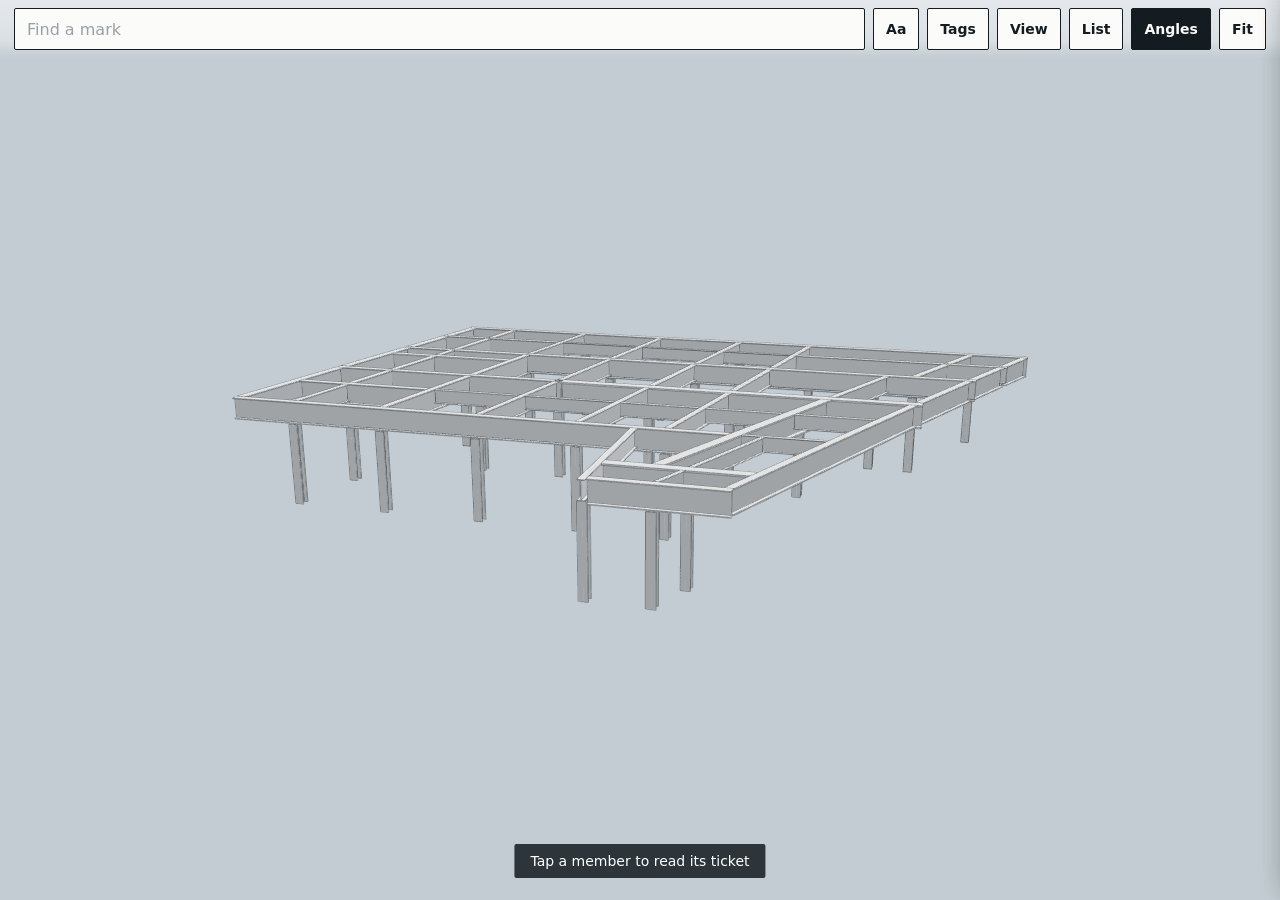
==== commit b1f459c8: "Added plates" ====
--- a/folder/central-plaza-ramps-field-model.html
+++ b/folder/central-plaza-ramps-field-model.html
@@ -3,7 +3,7 @@
 <head>
 <meta charset="utf-8">
 <meta name="viewport" content="width=device-width,initial-scale=1,maximum-scale=1,user-scalable=no,viewport-fit=cover">
-<title>LV-066-KO-ST-Central Plaza Ramps R4 - STRUCTURAL ISOMETRIC VIEW STEEL FRAMING- FOR REFERENCE ONLY</title>
+<title>LV-066-KO-ST-Central Plaza Ramps R4 - {3D - ajay.baniyaTXTAD}</title>
 <style>
   :root{
     --sky:#c3ccd2; --pick:#ff6a00; --tie:#e8b100;
@@ -19,9 +19,13 @@
   #tsbar[hidden]{display:none}
   #tsrange{flex:1;min-width:0;height:42px;accent-color:#ff6a00}
   #tsval{font-size:14px;font-weight:600;min-width:52px;text-align:right}
-  #tagbar{flex:0 0 100%;display:flex;align-items:center;gap:6px;flex-wrap:wrap}
-  #tagbar[hidden]{display:none}
+  #tagbar,#viewbar{flex:0 0 100%;display:flex;flex-direction:column;gap:6px}
+  #tagbar[hidden],#viewbar[hidden]{display:none}
+  .segrow{display:flex;align-items:center;gap:6px;flex-wrap:wrap}
+  .segrow[hidden]{display:none}
+  .seglab{font-size:12px;font-weight:700;color:var(--ink-2);min-width:44px;letter-spacing:.02em}
   .seg{font-size:13px;padding:0 11px;height:38px;min-width:0}
+  .seg[hidden]{display:none}
   .sep{width:1px;height:26px;background:var(--rule);margin:0 4px}
 
   #bar{position:fixed;top:0;left:0;right:0;z-index:20;display:flex;gap:8px;align-items:center;
@@ -71,13 +75,24 @@
   .into{margin-top:10px;font-size:calc(15px * var(--ts));font-weight:600;line-height:1.25;word-break:break-word}
   .into em{display:block;font-style:normal;font-size:calc(12px * var(--ts));font-weight:400;color:var(--ink-2);margin-bottom:2px}
   .goto{margin-top:9px;font-size:calc(13px * var(--ts));padding:0 9px;height:32px}
+  .conn{padding:4px var(--pad) 12px;border-bottom:1px solid var(--rule)}
   .rows{padding:4px var(--pad) 14px}
   .row{display:flex;justify-content:space-between;gap:14px;padding:8px 0;border-bottom:1px solid var(--rule);font-size:calc(14px * var(--ts))}
   .row:last-child{border-bottom:0}
   .row span{color:var(--ink-2)}
-  .row b{font-weight:600;text-align:right}
+  .row b{font-weight:600;text-align:right;word-break:break-word}
   .flag{margin:0 var(--pad) 14px;padding:10px 12px;border-left:4px solid var(--tie);background:#fdf6df;
         font-size:calc(13px * var(--ts));line-height:1.4}
+
+  /* the detail the plate is built to -- the one thing a fitter looks for */
+  .detail{padding:11px var(--pad);border-bottom:1px solid var(--rule);background:#fff4e3;
+          font-size:calc(13px * var(--ts));color:var(--ink-2);font-weight:600;letter-spacing:.04em}
+  .detail b{display:block;font-size:calc(26px * var(--ts));color:var(--ink);letter-spacing:-.01em;margin-top:2px}
+  .detail em{display:block;font-style:normal;font-weight:400;font-size:calc(12px * var(--ts));margin-top:4px}
+  /* flat 2D outline of a plate that is not a plain rectangle */
+  .prof{padding:10px var(--pad) 12px;border-bottom:1px solid var(--rule);background:#f2f3f2}
+  .prof svg{display:block;width:100%;height:auto;max-height:34vh}
+  .profcap{margin-top:6px;font-size:calc(12px * var(--ts));color:var(--ink-2);text-align:center}
 
   .grp{padding:10px var(--pad) 4px;font-size:calc(13px * var(--ts));font-weight:600;color:var(--ink-2);
        border-bottom:1px solid var(--rule);position:sticky;top:0;background:var(--paper)}
@@ -97,8 +112,9 @@
 <div id="bar">
   <input id="find" type="search" inputmode="search" autocomplete="off" placeholder="Find a mark">
   <button class="btn" id="tstoggle" title="Change the text size">Aa</button>
-  <button class="btn" id="tagtoggle" title="Tag every member at once">Tags</button>
-  <button class="btn" id="list" title="Browse every member in this view">List</button>
+  <button class="btn" id="tagtoggle" title="Tag and colour every member at once">Tags</button>
+  <button class="btn" id="viewtoggle" title="Show or hide beams, columns and plates">View</button>
+  <button class="btn" id="list" title="Browse everything in this view">List</button>
   <button class="btn" id="tglAng" aria-pressed="true" title="Show or hide the cut-angle dimensions">Angles</button>
   <button class="btn" id="home" title="Fit the whole model on screen">Fit</button>
   <div id="tsbar" hidden>
@@ -108,20 +124,49 @@
     <span id="tsval">100%</span>
   </div>
   <div id="tagbar" hidden>
-    <button class="btn seg" data-tag="off" aria-pressed="true">Off</button>
-    <button class="btn seg" data-tag="mark">Mark</button>
-    <button class="btn seg" data-tag="type">Type</button>
-    <button class="btn seg" data-tag="coords">Coords</button>
-    <span class="sep"></span>
-    <button class="btn seg" data-who="all" aria-pressed="true">All</button>
-    <button class="btn seg" data-who="beam">Beams</button>
-    <button class="btn seg" data-who="column">Columns</button>
+    <div class="segrow">
+      <span class="seglab">Tag</span>
+      <button class="btn seg" data-tag="off" aria-pressed="true">Off</button>
+      <button class="btn seg" data-tag="mark">Mark</button>
+      <button class="btn seg" data-tag="type">Type</button>
+      <button class="btn seg" data-tag="detail">Detail</button>
+      <button class="btn seg" data-tag="coords">Coords</button>
+    </div>
+    <div class="segrow">
+      <span class="seglab">On</span>
+      <button class="btn seg" data-who="all" aria-pressed="true">All</button>
+      <button class="btn seg" data-who="beam">Beams</button>
+      <button class="btn seg" data-who="column">Columns</button>
+      <button class="btn seg" data-who="plate">Plates</button>
+    </div>
+    <div class="segrow">
+      <span class="seglab">Color</span>
+      <button class="btn seg" data-color="model" aria-pressed="true">Model</button>
+      <button class="btn seg" data-color="mark">By mark</button>
+      <button class="btn seg" data-color="type">By type</button>
+    </div>
+  </div>
+  <div id="viewbar" hidden>
+    <div class="segrow">
+      <span class="seglab">Show</span>
+      <button class="btn seg" data-vis="beam" aria-pressed="true">Beams</button>
+      <button class="btn seg" data-vis="column" aria-pressed="true">Columns</button>
+    </div>
+    <div class="segrow" id="platerow">
+      <span class="seglab">Plates</span>
+      <button class="btn seg" data-vis="baseplate">Base</button>
+      <button class="btn seg" data-vis="capplate">Cap</button>
+      <button class="btn seg" data-vis="stiffener">Stiffener</button>
+      <button class="btn seg" data-vis="sheartab">Shear tab</button>
+      <span class="sep"></span>
+      <button class="btn seg" id="allplates">All plates</button>
+    </div>
   </div>
 </div>
 
 <div id="hint">Tap a member to read its ticket</div>
 <div id="ticket" class="sheet" role="dialog" aria-label="Member ticket"></div>
-<div id="roster" class="sheet" role="dialog" aria-label="All members"></div>
+<div id="roster" class="sheet" role="dialog" aria-label="Everything in this model"></div>
 <div id="boot">Loading the model&hellip;</div>
 
 <script>
@@ -139,7 +184,9 @@
  * Data below is written by the pyRevit exporter. Units are inches,
  * coordinates are Revit project coordinates, Z is up.
  * ===================================================================== */
-const MODEL = {"exported":"10 Sep 2026 18:19","members":[{"mesh":{"positions":[-2273.4400000000001,2098.9499999999998,24358.900000000001,-2273.4400000000001,2098.9499999999998,24359.410000000000,-2118.0100000000002,2098.9499999999998,24359.410000000000,-2118.0100000000002,2098.9499999999998,24358.900000000001,-2274.7800000000002,2091.9400000000001,24358.900000000001,-2273.4400000000001,2098.9499999999998,24358.900000000001,-2118.0100000000002,2098.9499999999998,24358.900000000001,-2119.3499999999999,2091.9400000000001,24358.900000000001,-2273.4400000000001,2098.9499999999998,24359.410000000000,-2273.9000000000001,2096.5700000000002,24359.410000000000,-2118.4699999999998,2096.5700000000002,24359.410000000000,-2118.0100000000002,2098.9499999999998,24359.410000000000,-2118.0100000000002,2098.9499999999998,24359.410000000000,-2118.4699999999998,2096.5700000000002,24359.410000000000,-2118.6100000000001,2095.8400000000001,24359.759999999998,-2118.6500000000001,2095.6399999999999,24360.340000000000,-2118.6500000000001,2095.6399999999999,24381.060000000001,-2118.5799999999999,2095.9899999999998,24381.790000000001,-2118.4699999999998,2096.5700000000002,24381.990000000002,-2118.0100000000002,2098.9499999999998,24381.990000000002,-2118.0100000000002,2098.9499999999998,24382.5,-2119.3499999999999,2091.9400000000001,24382.5,-2119.3499999999999,2091.9400000000001,24381.990000000002,-2118.9000000000001,2094.3099999999999,24381.990000000002,-2118.7600000000002,2095.0400000000000,24381.639999999999,-2118.7199999999998,2095.25,24381.060000000001,-2118.7199999999998,2095.25,24360.340000000000,-2118.7900000000000,2094.8899999999999,24359.610000000001,-2118.9000000000001,2094.3099999999999,24359.410000000000,-2119.3499999999999,2091.9400000000001,24359.410000000000,-2119.3499999999999,2091.9400000000001,24358.900000000001,-2118.0100000000002,2098.9499999999998,24358.900000000001,-2274.7800000000002,2091.9400000000001,24359.410000000000,-2274.7800000000002,2091.9400000000001,24358.900000000001,-2119.3499999999999,2091.9400000000001,24358.900000000001,-2119.3499999999999,2091.9400000000001,24359.410000000000,-2274.3299999999999,2094.3099999999999,24359.410000000000,-2274.7800000000002,2091.9400000000001,24359.410000000000,-2119.3499999999999,2091.9400000000001,24359.410000000000,-2118.9000000000001,2094.3099999999999,24359.410000000000,-2118.7199999999998,2095.25,24360.340000000000,-2274.1500000000001,2095.25,24360.340000000000,-2274.2199999999998,2094.8899999999999,24359.610000000001,-2274.3299999999999,2094.3099999999999,24359.410000000000,-2118.9000000000001,2094.3099999999999,24359.410000000000,-2118.7900000000000,2094.8899999999999,24359.610000000001,-2274.1799999999998,2095.0700000000002,24359.970000000001,-2118.75,2095.0700000000002,24359.970000000001,-2274.1500000000001,2095.25,24381.060000000001,-2274.1500000000001,2095.25,24360.340000000000,-2118.7199999999998,2095.25,24360.340000000000,-2118.7199999999998,2095.25,24381.060000000001,-2118.9000000000001,2094.3099999999999,24381.990000000002,-2274.3299999999999,2094.3099999999999,24381.990000000002,-2274.1900000000001,2095.0400000000000,24381.639999999999,-2274.1500000000001,2095.25,24381.060000000001,-2118.7199999999998,2095.25,24381.060000000001,-2118.7600000000002,2095.0400000000000,24381.639999999999,-2118.8299999999999,2094.6799999999998,24381.820000000000,-2274.2600000000002,2094.6799999999998,24381.820000000000,-2274.7800000000002,2091.9400000000001,24381.990000000002,-2274.3299999999999,2094.3099999999999,24381.990000000002,-2118.9000000000001,2094.3099999999999,24381.990000000002,-2119.3499999999999,2091.9400000000001,24381.990000000002,-2274.7800000000002,2091.9400000000001,24382.5,-2274.7800000000002,2091.9400000000001,24381.990000000002,-2119.3499999999999,2091.9400000000001,24381.990000000002,-2119.3499999999999,2091.9400000000001,24382.5,-2273.4400000000001,2098.9499999999998,24382.5,-2274.7800000000002,2091.9400000000001,24382.5,-2119.3499999999999,2091.9400000000001,24382.5,-2118.0100000000002,2098.9499999999998,24382.5,-2273.4400000000001,2098.9499999999998,24381.990000000002,-2273.4400000000001,2098.9499999999998,24382.5,-2118.0100000000002,2098.9499999999998,24382.5,-2118.0100000000002,2098.9499999999998,24381.990000000002,-2273.9000000000001,2096.5700000000002,24381.990000000002,-2273.4400000000001,2098.9499999999998,24381.990000000002,-2118.0100000000002,2098.9499999999998,24381.990000000002,-2118.4699999999998,2096.5700000000002,24381.990000000002,-2118.6500000000001,2095.6399999999999,24381.060000000001,-2274.0700000000002,2095.6399999999999,24381.060000000001,-2274.0100000000002,2095.9899999999998,24381.790000000001,-2273.9000000000001,2096.5700000000002,24381.990000000002,-2118.4699999999998,2096.5700000000002,24381.990000000002,-2118.5799999999999,2095.9899999999998,24381.790000000001,-2118.6100000000001,2095.8200000000002,24381.430000000000,-2274.0400000000000,2095.8200000000002,24381.430000000000,-2274.0700000000002,2095.6399999999999,24360.340000000000,-2274.0700000000002,2095.6399999999999,24381.060000000001,-2118.6500000000001,2095.6399999999999,24381.060000000001,-2118.6500000000001,2095.6399999999999,24360.340000000000,-2118.4699999999998,2096.5700000000002,24359.410000000000,-2273.9000000000001,2096.5700000000002,24359.410000000000,-2274.0300000000002,2095.8400000000001,24359.759999999998,-2274.0700000000002,2095.6399999999999,24360.340000000000,-2118.6500000000001,2095.6399999999999,24360.340000000000,-2118.6100000000001,2095.8400000000001,24359.759999999998,-2273.9600000000000,2096.2100000000000,24359.580000000002,-2118.5400000000000,2096.2100000000000,24359.580000000002,-2273.4400000000001,2098.9499999999998,24359.410000000000,-2273.4400000000001,2098.9499999999998,24358.900000000001,-2274.7800000000002,2091.9400000000001,24358.900000000001,-2274.7800000000002,2091.9400000000001,24359.410000000000,-2274.3299999999999,2094.3099999999999,24359.410000000000,-2274.2199999999998,2094.8899999999999,24359.610000000001,-2274.1500000000001,2095.25,24360.340000000000,-2274.1500000000001,2095.25,24381.060000000001,-2274.1900000000001,2095.0400000000000,24381.639999999999,-2274.3299999999999,2094.3099999999999,24381.990000000002,-2274.7800000000002,2091.9400000000001,24381.990000000002,-2274.7800000000002,2091.9400000000001,24382.5,-2273.4400000000001,2098.9499999999998,24382.5,-2273.4400000000001,2098.9499999999998,24381.990000000002,-2273.9000000000001,2096.5700000000002,24381.990000000002,-2274.0100000000002,2095.9899999999998,24381.790000000001,-2274.0700000000002,2095.6399999999999,24381.060000000001,-2274.0700000000002,2095.6399999999999,24360.340000000000,-2274.0300000000002,2095.8400000000001,24359.759999999998,-2273.9000000000001,2096.5700000000002,24359.410000000000],"indices":[0,1,2,2,3,0,4,5,6,6,7,4,8,9,10,10,11,8,19,20,18,17,18,23,16,17,24,20,21,18,31,12,13,14,15,26,13,14,27,31,13,28,16,25,15,24,25,16,23,21,22,21,23,18,24,17,23,26,27,14,28,29,30,28,30,31,27,28,13,25,26,15,32,33,34,34,35,32,36,37,38,38,39,36,40,41,47,46,45,47,46,42,45,42,43,44,45,42,44,46,47,41,48,49,50,50,51,48,53,59,52,59,54,58,57,58,54,55,56,57,54,55,57,59,58,52,60,61,62,62,63,60,64,65,66,66,67,64,68,69,70,70,71,68,72,73,74,74,75,72,76,77,78,78,79,76,81,87,80,87,82,86,87,86,80,83,84,85,85,86,82,82,83,85,88,89,90,90,91,88,92,93,99,98,97,99,98,99,93,94,95,96,98,94,97,97,94,96,100,101,119,118,119,105,117,118,106,101,104,119,112,113,114,115,116,108,114,115,109,112,114,109,117,107,116,105,106,118,104,102,103,102,104,101,105,119,104,107,108,116,109,110,111,109,111,112,108,109,115,106,107,117]},"paramCutLength":156.76400000000001,"id":1966681,"ends":[{"normal":[-0.98231000000000002,0.18726000000000001,0.0],"angle":10.800000000000001,"framesInto":"J18 - W30X116","framesIntoId":1961921,"tip":[-2274.7800000000002,2091.9400000000001,24358.900000000001]},{"normal":[0.98231000000000002,-0.18726000000000001,0.0],"angle":10.800000000000001,"framesInto":"J19 - W36X210","framesIntoId":1962032,"tip":[-2118.0100000000002,2098.9499999999998,24358.900000000001]}],"axis":{"p0":[-2279.9600000000000,2095.4400000000001,24396.5],"p1":[-2111.9600000000000,2095.4400000000001,24396.5]},"type":"W24X55","cutLength":156.76400000000001,"mark":"G10","family":"W-Wide Flange","color":"#d86a20","role":"beam","systemLength":168.0},{"mesh":{"positions":[-2441.4400000000001,2098.9499999999998,24358.900000000001,-2441.4400000000001,2098.9499999999998,24359.410000000000,-2285.1500000000001,2098.9499999999998,24359.410000000000,-2285.1500000000001,2098.9499999999998,24358.900000000001,-2442.7800000000002,2091.9400000000001,24358.900000000001,-2441.4400000000001,2098.9499999999998,24358.900000000001,-2285.1500000000001,2098.9499999999998,24358.900000000001,-2286.4899999999998,2091.9400000000001,24358.900000000001,-2441.4400000000001,2098.9499999999998,24359.410000000000,-2441.9000000000001,2096.5700000000002,24359.410000000000,-2285.5999999999999,2096.5700000000002,24359.410000000000,-2285.1500000000001,2098.9499999999998,24359.410000000000,-2285.1500000000001,2098.9499999999998,24359.410000000000,-2285.5999999999999,2096.5700000000002,24359.410000000000,-2285.7399999999998,2095.8400000000001,24359.759999999998,-2285.7800000000002,2095.6399999999999,24360.340000000000,-2285.7800000000002,2095.6399999999999,24381.060000000001,-2285.7100000000000,2095.9899999999998,24381.790000000001,-2285.5999999999999,2096.5700000000002,24381.990000000002,-2285.1500000000001,2098.9499999999998,24381.990000000002,-2285.1500000000001,2098.9499999999998,24382.5,-2286.4899999999998,2091.9400000000001,24382.5,-2286.4899999999998,2091.9400000000001,24381.990000000002,-2286.0300000000002,2094.3099999999999,24381.990000000002,-2285.8899999999999,2095.0400000000000,24381.639999999999,-2285.8600000000001,2095.25,24381.060000000001,-2285.8600000000001,2095.25,24360.340000000000,-2285.9200000000001,2094.8899999999999,24359.610000000001,-2286.0300000000002,2094.3099999999999,24359.410000000000,-2286.4899999999998,2091.9400000000001,24359.410000000000,-2286.4899999999998,2091.9400000000001,24358.900000000001,-2285.1500000000001,2098.9499999999998,24358.900000000001,-2442.7800000000002,2091.9400000000001,24359.410000000000,-2442.7800000000002,2091.9400000000001,24358.900000000001,-2286.4899999999998,2091.9400000000001,24358.900000000001,-2286.4899999999998,2091.9400000000001,24359.410000000000,-2442.3299999999999,2094.3099999999999,24359.410000000000,-2442.7800000000002,2091.9400000000001,24359.410000000000,-2286.4899999999998,2091.9400000000001,24359.410000000000,-2286.0300000000002,2094.3099999999999,24359.410000000000,-2285.8600000000001,2095.25,24360.340000000000,-2442.1500000000001,2095.25,24360.340000000000,-2442.2199999999998,2094.8899999999999,24359.610000000001,-2442.3299999999999,2094.3099999999999,24359.410000000000,-2286.0300000000002,2094.3099999999999,24359.410000000000,-2285.9200000000001,2094.8899999999999,24359.610000000001,-2442.1799999999998,2095.0700000000002,24359.970000000001,-2285.8899999999999,2095.0700000000002,24359.970000000001,-2442.1500000000001,2095.25,24381.060000000001,-2442.1500000000001,2095.25,24360.340000000000,-2285.8600000000001,2095.25,24360.340000000000,-2285.8600000000001,2095.25,24381.060000000001,-2286.0300000000002,2094.3099999999999,24381.990000000002,-2442.3299999999999,2094.3099999999999,24381.990000000002,-2442.1900000000001,2095.0400000000000,24381.639999999999,-2442.1500000000001,2095.25,24381.060000000001,-2285.8600000000001,2095.25,24381.060000000001,-2285.8899999999999,2095.0400000000000,24381.639999999999,-2285.9600000000000,2094.6799999999998,24381.820000000000,-2442.2600000000002,2094.6799999999998,24381.820000000000,-2442.7800000000002,2091.9400000000001,24381.990000000002,-2442.3299999999999,2094.3099999999999,24381.990000000002,-2286.0300000000002,2094.3099999999999,24381.990000000002,-2286.4899999999998,2091.9400000000001,24381.990000000002,-2442.7800000000002,2091.9400000000001,24382.5,-2442.7800000000002,2091.9400000000001,24381.990000000002,-2286.4899999999998,2091.9400000000001,24381.990000000002,-2286.4899999999998,2091.9400000000001,24382.5,-2441.4400000000001,2098.9499999999998,24382.5,-2442.7800000000002,2091.9400000000001,24382.5,-2286.4899999999998,2091.9400000000001,24382.5,-2285.1500000000001,2098.9499999999998,24382.5,-2441.4400000000001,2098.9499999999998,24381.990000000002,-2441.4400000000001,2098.9499999999998,24382.5,-2285.1500000000001,2098.9499999999998,24382.5,-2285.1500000000001,2098.9499999999998,24381.990000000002,-2441.9000000000001,2096.5700000000002,24381.990000000002,-2441.4400000000001,2098.9499999999998,24381.990000000002,-2285.1500000000001,2098.9499999999998,24381.990000000002,-2285.5999999999999,2096.5700000000002,24381.990000000002,-2285.7800000000002,2095.6399999999999,24381.060000000001,-2442.0700000000002,2095.6399999999999,24381.060000000001,-2442.0100000000002,2095.9899999999998,24381.790000000001,-2441.9000000000001,2096.5700000000002,24381.990000000002,-2285.5999999999999,2096.5700000000002,24381.990000000002,-2285.7100000000000,2095.9899999999998,24381.790000000001,-2285.75,2095.8200000000002,24381.430000000000,-2442.0400000000000,2095.8200000000002,24381.430000000000,-2442.0700000000002,2095.6399999999999,24360.340000000000,-2442.0700000000002,2095.6399999999999,24381.060000000001,-2285.7800000000002,2095.6399999999999,24381.060000000001,-2285.7800000000002,2095.6399999999999,24360.340000000000,-2285.5999999999999,2096.5700000000002,24359.410000000000,-2441.9000000000001,2096.5700000000002,24359.410000000000,-2442.0300000000002,2095.8400000000001,24359.759999999998,-2442.0700000000002,2095.6399999999999,24360.340000000000,-2285.7800000000002,2095.6399999999999,24360.340000000000,-2285.7399999999998,2095.8400000000001,24359.759999999998,-2441.9600000000000,2096.2100000000000,24359.580000000002,-2285.6700000000001,2096.2100000000000,24359.580000000002,-2441.4400000000001,2098.9499999999998,24359.410000000000,-2441.4400000000001,2098.9499999999998,24358.900000000001,-2442.7800000000002,2091.9400000000001,24358.900000000001,-2442.7800000000002,2091.9400000000001,24359.410000000000,-2442.3299999999999,2094.3099999999999,24359.410000000000,-2442.2199999999998,2094.8899999999999,24359.610000000001,-2442.1500000000001,2095.25,24360.340000000000,-2442.1500000000001,2095.25,24381.060000000001,-2442.1900000000001,2095.0400000000000,24381.639999999999,-2442.3299999999999,2094.3099999999999,24381.990000000002,-2442.7800000000002,2091.9400000000001,24381.990000000002,-2442.7800000000002,2091.9400000000001,24382.5,-2441.4400000000001,2098.9499999999998,24382.5,-2441.4400000000001,2098.9499999999998,24381.990000000002,-2441.9000000000001,2096.5700000000002,24381.990000000002,-2442.0100000000002,2095.9899999999998,24381.790000000001,-2442.0700000000002,2095.6399999999999,24381.060000000001,-2442.0700000000002,2095.6399999999999,24360.340000000000,-2442.0300000000002,2095.8400000000001,24359.759999999998,-2441.9000000000001,2096.5700000000002,24359.410000000000],"indices":[0,1,2,2,3,0,4,5,6,6,7,4,8,9,10,10,11,8,19,20,18,17,18,23,16,17,24,20,21,18,31,12,13,14,15,26,13,14,27,31,13,28,16,25,15,24,25,16,23,21,22,21,23,18,24,17,23,26,27,14,28,29,30,28,30,31,27,28,13,25,26,15,32,33,34,34,35,32,36,37,38,38,39,36,40,41,47,46,45,47,46,42,45,42,43,44,45,42,44,46,47,41,48,49,50,50,51,48,53,59,52,59,54,58,57,58,54,55,56,57,54,55,57,59,58,52,60,61,62,62,63,60,64,65,66,66,67,64,68,69,70,70,71,68,72,73,74,74,75,72,76,77,78,78,79,76,81,87,80,87,82,86,87,86,80,83,84,85,85,86,82,82,83,85,88,89,90,90,91,88,92,93,99,98,97,99,98,99,93,94,95,96,98,94,97,97,94,96,100,101,119,118,119,105,117,118,106,101,104,119,112,113,114,115,116,108,114,115,109,112,114,109,117,106,116,105,106,118,104,102,103,102,104,101,105,119,104,107,108,116,109,110,111,109,111,112,108,109,115,106,107,116]},"paramCutLength":157.62899999999999,"id":1966660,"ends":[{"normal":[-0.98231000000000002,0.18726000000000001,0.0],"angle":10.800000000000001,"framesInto":"J16 - W30X116","framesIntoId":1961861,"tip":[-2442.7800000000002,2091.9400000000001,24358.900000000001]},{"normal":[0.98231000000000002,-0.18726000000000001,0.0],"angle":10.800000000000001,"framesInto":"J18 - W30X116","framesIntoId":1961921,"tip":[-2285.1500000000001,2098.9499999999998,24358.900000000001]}],"axis":{"p0":[-2447.9600000000000,2095.4400000000001,24396.5],"p1":[-2279.9600000000000,2095.4400000000001,24396.5]},"type":"W24X55","cutLength":157.62899999999999,"mark":"G11","family":"W-Wide Flange","color":"#d82077","role":"beam","systemLength":168.0},{"mesh":{"positions":[-2525.6900000000001,1657.0200000000000,24359.410000000000,-2526.1399999999999,1654.6400000000001,24359.410000000000,-2369.8499999999999,1654.6400000000001,24359.410000000000,-2369.4000000000001,1657.0200000000000,24359.410000000000,-2525.6900000000001,1657.0200000000000,24358.900000000001,-2525.6900000000001,1657.0200000000000,24359.410000000000,-2369.4000000000001,1657.0200000000000,24359.410000000000,-2369.4000000000001,1657.0200000000000,24358.900000000001,-2526.1399999999999,1654.6400000000001,24359.410000000000,-2525.6900000000001,1657.0200000000000,24359.410000000000,-2525.6900000000001,1657.0200000000000,24358.900000000001,-2527.0300000000002,1650.0100000000000,24358.900000000001,-2527.0300000000002,1650.0100000000000,24359.410000000000,-2526.5700000000002,1652.3800000000001,24359.410000000000,-2526.4299999999998,1653.1099999999999,24359.759999999998,-2526.4000000000001,1653.3099999999999,24360.340000000000,-2526.4000000000001,1653.3099999999999,24381.060000000001,-2526.4600000000000,1652.9600000000000,24381.790000000001,-2526.5700000000002,1652.3800000000001,24381.990000000002,-2527.0300000000002,1650.0100000000000,24381.990000000002,-2527.0300000000002,1650.0100000000000,24382.5,-2525.6900000000001,1657.0200000000000,24382.5,-2525.6900000000001,1657.0200000000000,24381.990000000002,-2526.1399999999999,1654.6400000000001,24381.990000000002,-2526.2800000000002,1653.9100000000001,24381.639999999999,-2526.3200000000002,1653.7100000000000,24381.060000000001,-2526.3200000000002,1653.7100000000000,24360.340000000000,-2526.25,1654.0599999999999,24359.610000000001,-2369.8499999999999,1654.6400000000001,24359.410000000000,-2526.1399999999999,1654.6400000000001,24359.410000000000,-2526.25,1654.0599999999999,24359.610000000001,-2526.3200000000002,1653.7100000000000,24360.340000000000,-2370.0300000000002,1653.7100000000000,24360.340000000000,-2369.9600000000000,1654.0599999999999,24359.610000000001,-2526.2800000000002,1653.9500000000000,24359.840000000000,-2369.9899999999998,1653.8900000000001,24359.970000000001,-2526.3200000000002,1653.7100000000000,24360.340000000000,-2526.3200000000002,1653.7100000000000,24381.060000000001,-2370.0300000000002,1653.7100000000000,24381.060000000001,-2370.0300000000002,1653.7100000000000,24360.340000000000,-2370.0300000000002,1653.7100000000000,24381.060000000001,-2526.3200000000002,1653.7100000000000,24381.060000000001,-2526.2800000000002,1653.9100000000001,24381.639999999999,-2526.1399999999999,1654.6400000000001,24381.990000000002,-2369.8499999999999,1654.6400000000001,24381.990000000002,-2369.9899999999998,1653.9100000000001,24381.639999999999,-2369.9400000000001,1654.1500000000001,24381.759999999998,-2526.2100000000000,1654.2800000000000,24381.820000000000,-2526.1399999999999,1654.6400000000001,24381.990000000002,-2525.6900000000001,1657.0200000000000,24381.990000000002,-2369.4000000000001,1657.0200000000000,24381.990000000002,-2369.8499999999999,1654.6400000000001,24381.990000000002,-2525.6900000000001,1657.0200000000000,24381.990000000002,-2525.6900000000001,1657.0200000000000,24382.5,-2369.4000000000001,1657.0200000000000,24382.5,-2369.4000000000001,1657.0200000000000,24381.990000000002,-2525.6900000000001,1657.0200000000000,24382.5,-2527.0300000000002,1650.0100000000000,24382.5,-2370.7300000000000,1650.0100000000000,24382.5,-2369.4000000000001,1657.0200000000000,24382.5,-2527.0300000000002,1650.0100000000000,24382.5,-2527.0300000000002,1650.0100000000000,24381.990000000002,-2370.7300000000000,1650.0100000000000,24381.990000000002,-2370.7300000000000,1650.0100000000000,24382.5,-2527.0300000000002,1650.0100000000000,24381.990000000002,-2526.5700000000002,1652.3800000000001,24381.990000000002,-2370.2800000000002,1652.3800000000001,24381.990000000002,-2370.7300000000000,1650.0100000000000,24381.990000000002,-2370.2800000000002,1652.3800000000001,24381.990000000002,-2526.5700000000002,1652.3800000000001,24381.990000000002,-2526.4600000000000,1652.9600000000000,24381.790000000001,-2526.4000000000001,1653.3099999999999,24381.060000000001,-2370.0999999999999,1653.3099999999999,24381.060000000001,-2370.1700000000001,1652.9600000000000,24381.790000000001,-2370.1500000000001,1653.0799999999999,24381.560000000001,-2526.4299999999998,1653.1400000000001,24381.430000000000,-2526.4000000000001,1653.3099999999999,24381.060000000001,-2526.4000000000001,1653.3099999999999,24360.340000000000,-2370.0999999999999,1653.3099999999999,24360.340000000000,-2370.0999999999999,1653.3099999999999,24381.060000000001,-2370.0999999999999,1653.3099999999999,24360.340000000000,-2526.4000000000001,1653.3099999999999,24360.340000000000,-2526.4299999999998,1653.1099999999999,24359.759999999998,-2526.5700000000002,1652.3800000000001,24359.410000000000,-2370.2800000000002,1652.3800000000001,24359.410000000000,-2370.1399999999999,1653.1099999999999,24359.759999999998,-2526.4800000000000,1652.8800000000001,24359.639999999999,-2370.2100000000000,1652.75,24359.580000000002,-2526.5700000000002,1652.3800000000001,24359.410000000000,-2527.0300000000002,1650.0100000000000,24359.410000000000,-2370.7300000000000,1650.0100000000000,24359.410000000000,-2370.2800000000002,1652.3800000000001,24359.410000000000,-2527.0300000000002,1650.0100000000000,24359.410000000000,-2527.0300000000002,1650.0100000000000,24358.900000000001,-2370.7300000000000,1650.0100000000000,24358.900000000001,-2370.7300000000000,1650.0100000000000,24359.410000000000,-2527.0300000000002,1650.0100000000000,24358.900000000001,-2525.6900000000001,1657.0200000000000,24358.900000000001,-2369.4000000000001,1657.0200000000000,24358.900000000001,-2370.7300000000000,1650.0100000000000,24358.900000000001,-2369.4000000000001,1657.0200000000000,24359.410000000000,-2369.8499999999999,1654.6400000000001,24359.410000000000,-2369.9600000000000,1654.0599999999999,24359.610000000001,-2370.0300000000002,1653.7100000000000,24360.340000000000,-2370.0300000000002,1653.7100000000000,24381.060000000001,-2369.9899999999998,1653.9100000000001,24381.639999999999,-2369.8499999999999,1654.6400000000001,24381.990000000002,-2369.4000000000001,1657.0200000000000,24381.990000000002,-2369.4000000000001,1657.0200000000000,24382.5,-2370.7300000000000,1650.0100000000000,24382.5,-2370.7300000000000,1650.0100000000000,24381.990000000002,-2370.2800000000002,1652.3800000000001,24381.990000000002,-2370.1700000000001,1652.9600000000000,24381.790000000001,-2370.0999999999999,1653.3099999999999,24381.060000000001,-2370.0999999999999,1653.3099999999999,24360.340000000000,-2370.1399999999999,1653.1099999999999,24359.759999999998,-2370.2800000000002,1652.3800000000001,24359.410000000000,-2370.7300000000000,1650.0100000000000,24359.410000000000,-2370.7300000000000,1650.0100000000000,24358.900000000001,-2369.4000000000001,1657.0200000000000,24358.900000000001],"indices":[0,1,2,2,3,0,4,5,6,6,7,4,9,10,8,27,8,13,26,27,14,10,13,8,21,22,23,24,25,16,23,24,17,21,23,18,26,16,25,14,15,26,13,11,12,11,13,10,14,27,13,16,17,24,18,19,20,18,20,21,17,18,23,15,16,26,29,33,28,35,34,31,30,33,29,35,33,34,33,30,34,35,31,32,36,37,38,38,39,36,42,40,41,43,44,47,45,40,42,46,45,42,47,46,42,46,47,44,48,49,50,50,51,48,52,53,54,54,55,52,56,57,58,58,59,56,60,61,62,62,63,60,64,65,66,66,67,64,70,68,69,73,68,70,74,73,70,75,74,70,74,75,72,71,72,75,76,77,78,78,79,76,81,85,80,82,85,81,87,85,86,85,82,86,87,83,84,87,86,83,88,89,90,90,91,88,92,93,94,94,95,92,96,97,98,98,99,96,107,108,106,105,106,112,104,105,113,108,109,106,119,100,101,102,103,115,101,102,116,119,101,116,104,113,103,112,113,105,111,109,110,109,111,106,112,106,111,114,115,103,116,117,118,116,118,119,115,116,102,113,114,103]},"paramCutLength":157.62899999999999,"id":1967033,"ends":[{"normal":[-0.98231000000000002,0.18726000000000001,0.0],"angle":10.800000000000001,"framesInto":"J14 - W30X116","framesIntoId":1961825,"tip":[-2527.0300000000002,1650.0100000000000,24358.900000000001]},{"normal":[0.98231000000000002,-0.18726000000000001,0.0],"angle":10.800000000000001,"framesInto":"J14 - W30X116","framesIntoId":1961891,"tip":[-2369.4000000000001,1657.0200000000000,24359.410000000000]}],"axis":{"p0":[-2532.2100000000000,1653.5100000000000,24396.5],"p1":[-2364.2100000000000,1653.5100000000000,24396.5]},"type":"W24X55","cutLength":157.62899999999999,"mark":"G11","family":"W-Wide Flange","color":"#d82077","role":"beam","systemLength":168.0},{"mesh":{"positions":[-2357.6900000000001,1657.0200000000000,24359.410000000000,-2358.1399999999999,1654.6400000000001,24359.410000000000,-2201.8499999999999,1654.6400000000001,24359.410000000000,-2201.4000000000001,1657.0200000000000,24359.410000000000,-2357.6900000000001,1657.0200000000000,24358.900000000001,-2357.6900000000001,1657.0200000000000,24359.410000000000,-2201.4000000000001,1657.0200000000000,24359.410000000000,-2201.4000000000001,1657.0200000000000,24358.900000000001,-2358.1399999999999,1654.6400000000001,24359.410000000000,-2357.6900000000001,1657.0200000000000,24359.410000000000,-2357.6900000000001,1657.0200000000000,24358.900000000001,-2359.0300000000002,1650.0100000000000,24358.900000000001,-2359.0300000000002,1650.0100000000000,24359.410000000000,-2358.5700000000002,1652.3800000000001,24359.410000000000,-2358.4299999999998,1653.1099999999999,24359.759999999998,-2358.4000000000001,1653.3099999999999,24360.340000000000,-2358.4000000000001,1653.3099999999999,24381.060000000001,-2358.4600000000000,1652.9600000000000,24381.790000000001,-2358.5700000000002,1652.3800000000001,24381.990000000002,-2359.0300000000002,1650.0100000000000,24381.990000000002,-2359.0300000000002,1650.0100000000000,24382.5,-2357.6900000000001,1657.0200000000000,24382.5,-2357.6900000000001,1657.0200000000000,24381.990000000002,-2358.1399999999999,1654.6400000000001,24381.990000000002,-2358.2800000000002,1653.9100000000001,24381.639999999999,-2358.3200000000002,1653.7100000000000,24381.060000000001,-2358.3200000000002,1653.7100000000000,24360.340000000000,-2358.25,1654.0599999999999,24359.610000000001,-2201.8499999999999,1654.6400000000001,24359.410000000000,-2358.1399999999999,1654.6400000000001,24359.410000000000,-2358.25,1654.0599999999999,24359.610000000001,-2358.3200000000002,1653.7100000000000,24360.340000000000,-2202.0300000000002,1653.7100000000000,24360.340000000000,-2201.9600000000000,1654.0599999999999,24359.610000000001,-2358.2800000000002,1653.9500000000000,24359.840000000000,-2201.9899999999998,1653.8900000000001,24359.970000000001,-2358.3200000000002,1653.7100000000000,24360.340000000000,-2358.3200000000002,1653.7100000000000,24381.060000000001,-2202.0300000000002,1653.7100000000000,24381.060000000001,-2202.0300000000002,1653.7100000000000,24360.340000000000,-2202.0300000000002,1653.7100000000000,24381.060000000001,-2358.3200000000002,1653.7100000000000,24381.060000000001,-2358.2800000000002,1653.9100000000001,24381.639999999999,-2358.1399999999999,1654.6400000000001,24381.990000000002,-2201.8499999999999,1654.6400000000001,24381.990000000002,-2201.9899999999998,1653.9100000000001,24381.639999999999,-2201.9400000000001,1654.1500000000001,24381.759999999998,-2358.2100000000000,1654.2800000000000,24381.820000000000,-2358.1399999999999,1654.6400000000001,24381.990000000002,-2357.6900000000001,1657.0200000000000,24381.990000000002,-2201.4000000000001,1657.0200000000000,24381.990000000002,-2201.8499999999999,1654.6400000000001,24381.990000000002,-2357.6900000000001,1657.0200000000000,24381.990000000002,-2357.6900000000001,1657.0200000000000,24382.5,-2201.4000000000001,1657.0200000000000,24382.5,-2201.4000000000001,1657.0200000000000,24381.990000000002,-2357.6900000000001,1657.0200000000000,24382.5,-2359.0300000000002,1650.0100000000000,24382.5,-2202.7300000000000,1650.0100000000000,24382.5,-2201.4000000000001,1657.0200000000000,24382.5,-2359.0300000000002,1650.0100000000000,24382.5,-2359.0300000000002,1650.0100000000000,24381.990000000002,-2202.7300000000000,1650.0100000000000,24381.990000000002,-2202.7300000000000,1650.0100000000000,24382.5,-2359.0300000000002,1650.0100000000000,24381.990000000002,-2358.5700000000002,1652.3800000000001,24381.990000000002,-2202.2800000000002,1652.3800000000001,24381.990000000002,-2202.7300000000000,1650.0100000000000,24381.990000000002,-2202.2800000000002,1652.3800000000001,24381.990000000002,-2358.5700000000002,1652.3800000000001,24381.990000000002,-2358.4600000000000,1652.9600000000000,24381.790000000001,-2358.4000000000001,1653.3099999999999,24381.060000000001,-2202.0999999999999,1653.3099999999999,24381.060000000001,-2202.1700000000001,1652.9600000000000,24381.790000000001,-2202.1500000000001,1653.0799999999999,24381.560000000001,-2358.4299999999998,1653.1400000000001,24381.430000000000,-2358.4000000000001,1653.3099999999999,24381.060000000001,-2358.4000000000001,1653.3099999999999,24360.340000000000,-2202.0999999999999,1653.3099999999999,24360.340000000000,-2202.0999999999999,1653.3099999999999,24381.060000000001,-2202.0999999999999,1653.3099999999999,24360.340000000000,-2358.4000000000001,1653.3099999999999,24360.340000000000,-2358.4299999999998,1653.1099999999999,24359.759999999998,-2358.5700000000002,1652.3800000000001,24359.410000000000,-2202.2800000000002,1652.3800000000001,24359.410000000000,-2202.1399999999999,1653.1099999999999,24359.759999999998,-2358.4800000000000,1652.8800000000001,24359.639999999999,-2202.2100000000000,1652.75,24359.580000000002,-2358.5700000000002,1652.3800000000001,24359.410000000000,-2359.0300000000002,1650.0100000000000,24359.410000000000,-2202.7300000000000,1650.0100000000000,24359.410000000000,-2202.2800000000002,1652.3800000000001,24359.410000000000,-2359.0300000000002,1650.0100000000000,24359.410000000000,-2359.0300000000002,1650.0100000000000,24358.900000000001,-2202.7300000000000,1650.0100000000000,24358.900000000001,-2202.7300000000000,1650.0100000000000,24359.410000000000,-2359.0300000000002,1650.0100000000000,24358.900000000001,-2357.6900000000001,1657.0200000000000,24358.900000000001,-2201.4000000000001,1657.0200000000000,24358.900000000001,-2202.7300000000000,1650.0100000000000,24358.900000000001,-2201.4000000000001,1657.0200000000000,24359.410000000000,-2201.8499999999999,1654.6400000000001,24359.410000000000,-2201.9600000000000,1654.0599999999999,24359.610000000001,-2202.0300000000002,1653.7100000000000,24360.340000000000,-2202.0300000000002,1653.7100000000000,24381.060000000001,-2201.9899999999998,1653.9100000000001,24381.639999999999,-2201.8499999999999,1654.6400000000001,24381.990000000002,-2201.4000000000001,1657.0200000000000,24381.990000000002,-2201.4000000000001,1657.0200000000000,24382.5,-2202.7300000000000,1650.0100000000000,24382.5,-2202.7300000000000,1650.0100000000000,24381.990000000002,-2202.2800000000002,1652.3800000000001,24381.990000000002,-2202.1700000000001,1652.9600000000000,24381.790000000001,-2202.0999999999999,1653.3099999999999,24381.060000000001,-2202.0999999999999,1653.3099999999999,24360.340000000000,-2202.1399999999999,1653.1099999999999,24359.759999999998,-2202.2800000000002,1652.3800000000001,24359.410000000000,-2202.7300000000000,1650.0100000000000,24359.410000000000,-2202.7300000000000,1650.0100000000000,24358.900000000001,-2201.4000000000001,1657.0200000000000,24358.900000000001],"indices":[0,1,2,2,3,0,4,5,6,6,7,4,9,10,8,27,8,13,26,27,14,10,13,8,21,22,23,24,25,16,23,24,17,21,23,18,26,16,25,14,15,26,13,11,12,11,13,10,14,27,13,16,17,24,18,19,20,18,20,21,17,18,23,15,16,26,29,33,28,35,34,31,30,33,29,35,33,34,33,30,34,35,31,32,36,37,38,38,39,36,42,40,41,43,44,47,45,40,42,46,45,42,47,46,42,46,47,44,48,49,50,50,51,48,52,53,54,54,55,52,56,57,58,58,59,56,60,61,62,62,63,60,64,65,66,66,67,64,70,68,69,73,68,70,74,73,70,75,74,70,74,75,72,71,72,75,76,77,78,78,79,76,81,85,80,82,85,81,87,85,86,85,82,86,87,83,84,87,86,83,88,89,90,90,91,88,92,93,94,94,95,92,96,97,98,98,99,96,107,108,106,105,106,112,104,105,113,108,109,106,119,100,101,102,103,115,101,102,116,119,101,116,104,113,103,112,113,105,111,109,110,109,111,106,112,106,111,114,115,103,116,117,118,116,118,119,115,116,102,113,114,103]},"paramCutLength":157.62899999999999,"id":1967083,"ends":[{"normal":[-0.98231000000000002,0.18726000000000001,0.0],"angle":10.800000000000001,"framesInto":"J14 - W30X116","framesIntoId":1961891,"tip":[-2359.0300000000002,1650.0100000000000,24358.900000000001]},{"normal":[0.98231000000000002,-0.18726000000000001,0.0],"angle":10.800000000000001,"framesInto":"J14 - W30X116","framesIntoId":1961994,"tip":[-2201.4000000000001,1657.0200000000000,24359.410000000000]}],"axis":{"p0":[-2364.2100000000000,1653.5100000000000,24396.5],"p1":[-2196.2100000000000,1653.5100000000000,24396.5]},"type":"W24X55","cutLength":157.62899999999999,"mark":"G11","family":"W-Wide Flange","color":"#d82077","role":"beam","systemLength":168.0},{"mesh":{"positions":[-2721.5100000000002,2098.9499999999998,24358.900000000001,-2721.5100000000002,2098.9499999999998,24359.410000000000,-2597.1599999999999,2098.9499999999998,24359.410000000000,-2597.1599999999999,2098.9499999999998,24358.900000000001,-2724.5,2091.9400000000001,24358.900000000001,-2721.5100000000002,2098.9499999999998,24358.900000000001,-2597.1599999999999,2098.9499999999998,24358.900000000001,-2598.5,2091.9400000000001,24358.900000000001,-2721.5100000000002,2098.9499999999998,24359.410000000000,-2722.5300000000002,2096.5700000000002,24359.410000000000,-2597.6100000000001,2096.5700000000002,24359.410000000000,-2597.1599999999999,2098.9499999999998,24359.410000000000,-2597.1599999999999,2098.9499999999998,24359.410000000000,-2597.6100000000001,2096.5700000000002,24359.410000000000,-2597.75,2095.8400000000001,24359.759999999998,-2597.7900000000000,2095.6399999999999,24360.340000000000,-2597.7900000000000,2095.6399999999999,24381.060000000001,-2597.7300000000000,2095.9899999999998,24381.790000000001,-2597.6100000000001,2096.5700000000002,24381.990000000002,-2597.1599999999999,2098.9499999999998,24381.990000000002,-2597.1599999999999,2098.9499999999998,24382.5,-2598.5,2091.9400000000001,24382.5,-2598.5,2091.9400000000001,24381.990000000002,-2598.0500000000002,2094.3099999999999,24381.990000000002,-2597.9099999999999,2095.0400000000000,24381.639999999999,-2597.8699999999999,2095.25,24381.060000000001,-2597.8699999999999,2095.25,24360.340000000000,-2597.9299999999998,2094.8899999999999,24359.610000000001,-2598.0500000000002,2094.3099999999999,24359.410000000000,-2598.5,2091.9400000000001,24359.410000000000,-2598.5,2091.9400000000001,24358.900000000001,-2597.1599999999999,2098.9499999999998,24358.900000000001,-2724.5,2091.9400000000001,24359.410000000000,-2724.5,2091.9400000000001,24358.900000000001,-2598.5,2091.9400000000001,24358.900000000001,-2598.5,2091.9400000000001,24359.410000000000,-2723.4899999999998,2094.3099999999999,24359.410000000000,-2724.5,2091.9400000000001,24359.410000000000,-2598.5,2091.9400000000001,24359.410000000000,-2598.0500000000002,2094.3099999999999,24359.410000000000,-2597.8699999999999,2095.25,24360.340000000000,-2723.0900000000001,2095.25,24360.340000000000,-2723.2399999999998,2094.8899999999999,24359.610000000001,-2723.4899999999998,2094.3099999999999,24359.410000000000,-2598.0500000000002,2094.3099999999999,24359.410000000000,-2597.9299999999998,2094.8899999999999,24359.610000000001,-2723.1700000000001,2095.0700000000002,24359.970000000001,-2597.9000000000001,2095.0700000000002,24359.970000000001,-2723.0900000000001,2095.25,24381.060000000001,-2723.0900000000001,2095.25,24360.340000000000,-2597.8699999999999,2095.25,24360.340000000000,-2597.8699999999999,2095.25,24381.060000000001,-2598.0500000000002,2094.3099999999999,24381.990000000002,-2723.4899999999998,2094.3099999999999,24381.990000000002,-2723.1799999999998,2095.0400000000000,24381.639999999999,-2723.0900000000001,2095.25,24381.060000000001,-2597.8699999999999,2095.25,24381.060000000001,-2597.9099999999999,2095.0400000000000,24381.639999999999,-2597.9800000000000,2094.6799999999998,24381.820000000000,-2723.3400000000001,2094.6799999999998,24381.820000000000,-2724.5,2091.9400000000001,24381.990000000002,-2723.4899999999998,2094.3099999999999,24381.990000000002,-2598.0500000000002,2094.3099999999999,24381.990000000002,-2598.5,2091.9400000000001,24381.990000000002,-2724.5,2091.9400000000001,24382.5,-2724.5,2091.9400000000001,24381.990000000002,-2598.5,2091.9400000000001,24381.990000000002,-2598.5,2091.9400000000001,24382.5,-2721.5100000000002,2098.9499999999998,24382.5,-2724.5,2091.9400000000001,24382.5,-2598.5,2091.9400000000001,24382.5,-2597.1599999999999,2098.9499999999998,24382.5,-2721.5100000000002,2098.9499999999998,24381.990000000002,-2721.5100000000002,2098.9499999999998,24382.5,-2597.1599999999999,2098.9499999999998,24382.5,-2597.1599999999999,2098.9499999999998,24381.990000000002,-2722.5300000000002,2096.5700000000002,24381.990000000002,-2721.5100000000002,2098.9499999999998,24381.990000000002,-2597.1599999999999,2098.9499999999998,24381.990000000002,-2597.6100000000001,2096.5700000000002,24381.990000000002,-2597.7900000000000,2095.6399999999999,24381.060000000001,-2722.9200000000001,2095.6399999999999,24381.060000000001,-2722.7700000000000,2095.9899999999998,24381.790000000001,-2722.5300000000002,2096.5700000000002,24381.990000000002,-2597.6100000000001,2096.5700000000002,24381.990000000002,-2597.7300000000000,2095.9899999999998,24381.790000000001,-2597.7600000000002,2095.8200000000002,24381.430000000000,-2722.8499999999999,2095.8200000000002,24381.430000000000,-2722.9200000000001,2095.6399999999999,24360.340000000000,-2722.9200000000001,2095.6399999999999,24381.060000000001,-2597.7900000000000,2095.6399999999999,24381.060000000001,-2597.7900000000000,2095.6399999999999,24360.340000000000,-2597.6100000000001,2096.5700000000002,24359.410000000000,-2722.5300000000002,2096.5700000000002,24359.410000000000,-2722.8400000000001,2095.8400000000001,24359.759999999998,-2722.9200000000001,2095.6399999999999,24360.340000000000,-2597.7900000000000,2095.6399999999999,24360.340000000000,-2597.75,2095.8400000000001,24359.759999999998,-2722.6799999999998,2096.2100000000000,24359.580000000002,-2597.6799999999998,2096.2100000000000,24359.580000000002,-2721.5100000000002,2098.9499999999998,24359.410000000000,-2721.5100000000002,2098.9499999999998,24358.900000000001,-2724.5,2091.9400000000001,24358.900000000001,-2724.5,2091.9400000000001,24359.410000000000,-2723.4899999999998,2094.3099999999999,24359.410000000000,-2723.2399999999998,2094.8899999999999,24359.610000000001,-2723.0900000000001,2095.25,24360.340000000000,-2723.0900000000001,2095.25,24381.060000000001,-2723.1799999999998,2095.0400000000000,24381.639999999999,-2723.4899999999998,2094.3099999999999,24381.990000000002,-2724.5,2091.9400000000001,24381.990000000002,-2724.5,2091.9400000000001,24382.5,-2721.5100000000002,2098.9499999999998,24382.5,-2721.5100000000002,2098.9499999999998,24381.990000000002,-2722.5300000000002,2096.5700000000002,24381.990000000002,-2722.7700000000000,2095.9899999999998,24381.790000000001,-2722.9200000000001,2095.6399999999999,24381.060000000001,-2722.9200000000001,2095.6399999999999,24360.340000000000,-2722.8400000000001,2095.8400000000001,24359.759999999998,-2722.5300000000002,2096.5700000000002,24359.410000000000],"indices":[0,1,2,2,3,0,4,5,6,6,7,4,8,9,10,10,11,8,19,20,18,17,18,23,16,17,24,20,21,18,31,12,13,14,15,26,13,14,27,31,13,28,16,25,15,24,25,16,23,21,22,21,23,18,24,17,23,26,27,14,28,29,30,28,30,31,27,28,13,25,26,15,32,33,34,34,35,32,36,37,38,38,39,36,40,41,47,46,45,47,46,42,45,42,43,44,45,42,44,46,47,41,48,49,50,50,51,48,53,59,52,59,54,58,57,58,54,55,56,57,54,55,57,59,58,52,60,61,62,62,63,60,64,65,66,66,67,64,68,69,70,70,71,68,72,73,74,74,75,72,76,77,78,78,79,76,81,87,80,87,82,86,87,86,80,83,84,85,85,86,82,82,83,85,88,89,90,90,91,88,92,93,99,98,97,99,98,99,93,94,95,96,98,94,97,97,94,96,100,101,119,118,119,105,117,118,106,101,104,119,112,113,114,115,116,108,114,115,109,112,114,109,117,107,116,105,106,118,104,102,103,102,104,101,105,119,104,107,108,116,109,110,111,109,111,112,108,109,115,106,107,117]},"paramCutLength":127.34300000000000,"id":1966616,"ends":[{"normal":[-0.91978000000000004,0.39244000000000001,0.0],"angle":23.100000000000001,"framesInto":"J23 - W36X441","framesIntoId":1965946,"tip":[-2724.5,2091.9400000000001,24359.410000000000]},{"normal":[0.98231000000000002,-0.18726000000000001,0.0],"angle":10.800000000000001,"framesInto":"J16 - W30X116","framesIntoId":1961744,"tip":[-2597.1599999999999,2098.9499999999998,24358.900000000001]}],"axis":{"p0":[-2732.7900000000000,2095.4400000000001,24396.5],"p1":[-2591.9800000000000,2095.4400000000001,24396.5]},"type":"W24X55","cutLength":127.34300000000000,"mark":"G5","family":"W-Wide Flange","color":"#d85220","role":"beam","systemLength":140.81700000000001},{"mesh":{"positions":[-2867.5,2098.9499999999998,24358.900000000001,-2867.5,2098.9499999999998,24359.410000000000,-2741.0799999999999,2098.9499999999998,24359.410000000000,-2741.0799999999999,2098.9499999999998,24358.900000000001,-2870.4299999999998,2091.9400000000001,24358.900000000001,-2867.5,2098.9499999999998,24358.900000000001,-2741.0799999999999,2098.9499999999998,24358.900000000001,-2744.0700000000002,2091.9400000000001,24358.900000000001,-2867.5,2098.9499999999998,24359.410000000000,-2868.4899999999998,2096.5700000000002,24359.410000000000,-2742.0999999999999,2096.5700000000002,24359.410000000000,-2741.0799999999999,2098.9499999999998,24359.410000000000,-2741.0799999999999,2098.9499999999998,24359.410000000000,-2742.0999999999999,2096.5700000000002,24359.410000000000,-2742.4099999999999,2095.8400000000001,24359.759999999998,-2742.4899999999998,2095.6399999999999,24360.340000000000,-2742.4899999999998,2095.6399999999999,24381.060000000001,-2742.3400000000001,2095.9899999999998,24381.790000000001,-2742.0999999999999,2096.5700000000002,24381.990000000002,-2741.0799999999999,2098.9499999999998,24381.990000000002,-2741.0799999999999,2098.9499999999998,24382.5,-2744.0700000000002,2091.9400000000001,24382.5,-2744.0700000000002,2091.9400000000001,24381.990000000002,-2743.0599999999999,2094.3099999999999,24381.990000000002,-2742.75,2095.0400000000000,24381.639999999999,-2742.6599999999999,2095.25,24381.060000000001,-2742.6599999999999,2095.25,24360.340000000000,-2742.8099999999999,2094.8899999999999,24359.610000000001,-2743.0599999999999,2094.3099999999999,24359.410000000000,-2744.0700000000002,2091.9400000000001,24359.410000000000,-2744.0700000000002,2091.9400000000001,24358.900000000001,-2741.0799999999999,2098.9499999999998,24358.900000000001,-2870.4299999999998,2091.9400000000001,24359.410000000000,-2870.4299999999998,2091.9400000000001,24358.900000000001,-2744.0700000000002,2091.9400000000001,24358.900000000001,-2744.0700000000002,2091.9400000000001,24359.410000000000,-2869.4400000000001,2094.3099999999999,24359.410000000000,-2870.4299999999998,2091.9400000000001,24359.410000000000,-2744.0700000000002,2091.9400000000001,24359.410000000000,-2743.0599999999999,2094.3099999999999,24359.410000000000,-2742.6599999999999,2095.25,24360.340000000000,-2869.0500000000002,2095.25,24360.340000000000,-2869.1999999999998,2094.8899999999999,24359.610000000001,-2869.4400000000001,2094.3099999999999,24359.410000000000,-2743.0599999999999,2094.3099999999999,24359.410000000000,-2742.8099999999999,2094.8899999999999,24359.610000000001,-2869.1199999999999,2095.0700000000002,24359.970000000001,-2742.7399999999998,2095.0700000000002,24359.970000000001,-2869.0500000000002,2095.25,24381.060000000001,-2869.0500000000002,2095.25,24360.340000000000,-2742.6599999999999,2095.25,24360.340000000000,-2742.6599999999999,2095.25,24381.060000000001,-2743.0599999999999,2094.3099999999999,24381.990000000002,-2869.4400000000001,2094.3099999999999,24381.990000000002,-2869.1300000000001,2095.0400000000000,24381.639999999999,-2869.0500000000002,2095.25,24381.060000000001,-2742.6599999999999,2095.25,24381.060000000001,-2742.75,2095.0400000000000,24381.639999999999,-2742.9099999999999,2094.6799999999998,24381.820000000000,-2869.2900000000000,2094.6799999999998,24381.820000000000,-2870.4299999999998,2091.9400000000001,24381.990000000002,-2869.4400000000001,2094.3099999999999,24381.990000000002,-2743.0599999999999,2094.3099999999999,24381.990000000002,-2744.0700000000002,2091.9400000000001,24381.990000000002,-2870.4299999999998,2091.9400000000001,24382.5,-2870.4299999999998,2091.9400000000001,24381.990000000002,-2744.0700000000002,2091.9400000000001,24381.990000000002,-2744.0700000000002,2091.9400000000001,24382.5,-2867.5,2098.9499999999998,24382.5,-2870.4299999999998,2091.9400000000001,24382.5,-2744.0700000000002,2091.9400000000001,24382.5,-2741.0799999999999,2098.9499999999998,24382.5,-2867.5,2098.9499999999998,24381.990000000002,-2867.5,2098.9499999999998,24382.5,-2741.0799999999999,2098.9499999999998,24382.5,-2741.0799999999999,2098.9499999999998,24381.990000000002,-2868.4899999999998,2096.5700000000002,24381.990000000002,-2867.5,2098.9499999999998,24381.990000000002,-2741.0799999999999,2098.9499999999998,24381.990000000002,-2742.0999999999999,2096.5700000000002,24381.990000000002,-2742.4899999999998,2095.6399999999999,24381.060000000001,-2868.8800000000001,2095.6399999999999,24381.060000000001,-2868.7399999999998,2095.9899999999998,24381.790000000001,-2868.4899999999998,2096.5700000000002,24381.990000000002,-2742.0999999999999,2096.5700000000002,24381.990000000002,-2742.3400000000001,2095.9899999999998,24381.790000000001,-2742.4200000000001,2095.8200000000002,24381.430000000000,-2868.8099999999999,2095.8200000000002,24381.430000000000,-2868.8800000000001,2095.6399999999999,24360.340000000000,-2868.8800000000001,2095.6399999999999,24381.060000000001,-2742.4899999999998,2095.6399999999999,24381.060000000001,-2742.4899999999998,2095.6399999999999,24360.340000000000,-2742.0999999999999,2096.5700000000002,24359.410000000000,-2868.4899999999998,2096.5700000000002,24359.410000000000,-2868.8000000000002,2095.8400000000001,24359.759999999998,-2868.8800000000001,2095.6399999999999,24360.340000000000,-2742.4899999999998,2095.6399999999999,24360.340000000000,-2742.4099999999999,2095.8400000000001,24359.759999999998,-2868.6500000000001,2096.2100000000000,24359.580000000002,-2742.25,2096.2100000000000,24359.580000000002,-2867.5,2098.9499999999998,24359.410000000000,-2867.5,2098.9499999999998,24358.900000000001,-2870.4299999999998,2091.9400000000001,24358.900000000001,-2870.4299999999998,2091.9400000000001,24359.410000000000,-2869.4400000000001,2094.3099999999999,24359.410000000000,-2869.1999999999998,2094.8899999999999,24359.610000000001,-2869.0500000000002,2095.25,24360.340000000000,-2869.0500000000002,2095.25,24381.060000000001,-2869.1300000000001,2095.0400000000000,24381.639999999999,-2869.4400000000001,2094.3099999999999,24381.990000000002,-2870.4299999999998,2091.9400000000001,24381.990000000002,-2870.4299999999998,2091.9400000000001,24382.5,-2867.5,2098.9499999999998,24382.5,-2867.5,2098.9499999999998,24381.990000000002,-2868.4899999999998,2096.5700000000002,24381.990000000002,-2868.7399999999998,2095.9899999999998,24381.790000000001,-2868.8800000000001,2095.6399999999999,24381.060000000001,-2868.8800000000001,2095.6399999999999,24360.340000000000,-2868.8000000000002,2095.8400000000001,24359.759999999998,-2868.4899999999998,2096.5700000000002,24359.410000000000],"indices":[0,1,2,2,3,0,4,5,6,6,7,4,8,9,10,10,11,8,19,20,18,17,18,23,16,17,24,20,23,18,31,12,13,14,15,26,13,14,27,31,13,28,16,25,15,24,25,16,23,21,22,21,23,20,24,17,23,26,27,14,28,29,30,28,30,31,27,28,13,25,26,15,32,33,34,34,35,32,36,37,38,38,39,36,40,41,47,46,45,47,46,42,45,42,43,44,45,42,44,46,47,41,48,49,50,50,51,48,53,59,52,59,54,58,57,58,54,55,56,57,54,55,57,59,58,52,60,61,62,62,63,60,64,65,66,66,67,64,68,69,70,70,71,68,72,73,74,74,75,72,76,77,78,78,79,76,81,87,80,87,82,86,87,86,80,83,84,85,85,86,82,82,83,85,88,89,90,90,91,88,92,93,99,98,97,99,98,99,93,94,95,96,98,94,97,97,94,96,100,101,119,118,119,105,117,118,106,101,104,119,112,113,114,115,116,108,114,115,109,112,114,109,117,106,116,105,106,118,104,102,103,102,104,101,105,119,104,107,108,116,109,110,111,109,111,112,108,109,115,106,107,116]},"paramCutLength":129.35200000000000,"id":1966593,"ends":[{"normal":[-0.92237000000000002,0.38630999999999999,0.0],"angle":22.699999999999999,"framesInto":"J24 - W36X256","framesIntoId":1962256,"tip":[-2870.4299999999998,2091.9400000000001,24358.900000000001]},{"normal":[0.91978000000000004,-0.39244000000000001,0.0],"angle":23.100000000000001,"framesInto":"J23 - W36X441","framesIntoId":1965946,"tip":[-2741.0799999999999,2098.9499999999998,24359.410000000000]}],"axis":{"p0":[-2876.1199999999999,2095.4400000000001,24396.5],"p1":[-2732.7900000000000,2095.4400000000001,24396.5]},"type":"W24X55","cutLength":129.35200000000000,"mark":"G6","family":"W-Wide Flange","color":"#59d820","role":"beam","systemLength":143.32900000000001},{"mesh":{"positions":[-2684.7399999999998,2231.0,24358.900000000001,-2684.7399999999998,2231.0,24359.410000000000,-2812.1900000000001,2231.0,24359.410000000000,-2812.1900000000001,2231.0,24358.900000000001,-2681.75,2238.0100000000002,24358.900000000001,-2684.7399999999998,2231.0,24358.900000000001,-2812.1900000000001,2231.0,24358.900000000001,-2809.2600000000002,2238.0100000000002,24358.900000000001,-2684.7399999999998,2231.0,24359.410000000000,-2683.7300000000000,2233.3699999999999,24359.410000000000,-2811.1999999999998,2233.3699999999999,24359.410000000000,-2812.1900000000001,2231.0,24359.410000000000,-2812.1900000000001,2231.0,24359.410000000000,-2811.1999999999998,2233.3699999999999,24359.410000000000,-2810.8899999999999,2234.0999999999999,24359.759999999998,-2810.8099999999999,2234.3099999999999,24360.340000000000,-2810.8099999999999,2234.3099999999999,24381.060000000001,-2810.9499999999998,2233.9600000000000,24381.790000000001,-2811.1999999999998,2233.3699999999999,24381.990000000002,-2812.1900000000001,2231.0,24381.990000000002,-2812.1900000000001,2231.0,24382.5,-2809.2600000000002,2238.0100000000002,24382.5,-2809.2600000000002,2238.0100000000002,24381.990000000002,-2810.25,2235.6300000000001,24381.990000000002,-2810.5599999999999,2234.9000000000001,24381.639999999999,-2810.6399999999999,2234.6999999999998,24381.060000000001,-2810.6399999999999,2234.6999999999998,24360.340000000000,-2810.5,2235.0500000000002,24359.610000000001,-2810.25,2235.6300000000001,24359.410000000000,-2809.2600000000002,2238.0100000000002,24359.410000000000,-2809.2600000000002,2238.0100000000002,24358.900000000001,-2812.1900000000001,2231.0,24358.900000000001,-2681.75,2238.0100000000002,24359.410000000000,-2681.75,2238.0100000000002,24358.900000000001,-2809.2600000000002,2238.0100000000002,24358.900000000001,-2809.2600000000002,2238.0100000000002,24359.410000000000,-2682.7600000000002,2235.6300000000001,24359.410000000000,-2681.75,2238.0100000000002,24359.410000000000,-2809.2600000000002,2238.0100000000002,24359.410000000000,-2810.25,2235.6300000000001,24359.410000000000,-2810.6399999999999,2234.6999999999998,24360.340000000000,-2683.1599999999999,2234.6999999999998,24360.340000000000,-2683.0100000000002,2235.0500000000002,24359.610000000001,-2682.7600000000002,2235.6300000000001,24359.410000000000,-2810.25,2235.6300000000001,24359.410000000000,-2810.5,2235.0500000000002,24359.610000000001,-2810.5799999999999,2234.8499999999999,24360.040000000001,-2683.0900000000001,2234.8800000000001,24359.970000000001,-2683.1599999999999,2234.6999999999998,24381.060000000001,-2683.1599999999999,2234.6999999999998,24360.340000000000,-2810.6399999999999,2234.6999999999998,24360.340000000000,-2810.6399999999999,2234.6999999999998,24381.060000000001,-2810.25,2235.6300000000001,24381.990000000002,-2682.7600000000002,2235.6300000000001,24381.990000000002,-2683.0700000000002,2234.9000000000001,24381.639999999999,-2683.1599999999999,2234.6999999999998,24381.060000000001,-2810.6399999999999,2234.6999999999998,24381.060000000001,-2810.5599999999999,2234.9000000000001,24381.639999999999,-2810.4000000000001,2235.2700000000000,24381.820000000000,-2682.9200000000001,2235.2700000000000,24381.820000000000,-2681.75,2238.0100000000002,24381.990000000002,-2682.7600000000002,2235.6300000000001,24381.990000000002,-2810.25,2235.6300000000001,24381.990000000002,-2809.2600000000002,2238.0100000000002,24381.990000000002,-2681.75,2238.0100000000002,24382.5,-2681.75,2238.0100000000002,24381.990000000002,-2809.2600000000002,2238.0100000000002,24381.990000000002,-2809.2600000000002,2238.0100000000002,24382.5,-2684.7399999999998,2231.0,24382.5,-2681.75,2238.0100000000002,24382.5,-2809.2600000000002,2238.0100000000002,24382.5,-2812.1900000000001,2231.0,24382.5,-2684.7399999999998,2231.0,24381.990000000002,-2684.7399999999998,2231.0,24382.5,-2812.1900000000001,2231.0,24382.5,-2812.1900000000001,2231.0,24381.990000000002,-2683.7300000000000,2233.3699999999999,24381.990000000002,-2684.7399999999998,2231.0,24381.990000000002,-2812.1900000000001,2231.0,24381.990000000002,-2811.1999999999998,2233.3699999999999,24381.990000000002,-2810.8099999999999,2234.3099999999999,24381.060000000001,-2683.3299999999999,2234.3099999999999,24381.060000000001,-2683.4800000000000,2233.9600000000000,24381.790000000001,-2683.7300000000000,2233.3699999999999,24381.990000000002,-2811.1999999999998,2233.3699999999999,24381.990000000002,-2810.9499999999998,2233.9600000000000,24381.790000000001,-2810.8800000000001,2234.1300000000001,24381.430000000000,-2683.4000000000001,2234.1300000000001,24381.430000000000,-2683.3299999999999,2234.3099999999999,24360.340000000000,-2683.3299999999999,2234.3099999999999,24381.060000000001,-2810.8099999999999,2234.3099999999999,24381.060000000001,-2810.8099999999999,2234.3099999999999,24360.340000000000,-2811.1999999999998,2233.3699999999999,24359.410000000000,-2683.7300000000000,2233.3699999999999,24359.410000000000,-2683.4200000000001,2234.0999999999999,24359.759999999998,-2683.3299999999999,2234.3099999999999,24360.340000000000,-2810.8099999999999,2234.3099999999999,24360.340000000000,-2810.8899999999999,2234.0999999999999,24359.759999999998,-2811.0700000000002,2233.6799999999998,24359.549999999999,-2683.5700000000002,2233.7399999999998,24359.580000000002,-2684.7399999999998,2231.0,24359.410000000000,-2684.7399999999998,2231.0,24358.900000000001,-2681.75,2238.0100000000002,24358.900000000001,-2681.75,2238.0100000000002,24359.410000000000,-2682.7600000000002,2235.6300000000001,24359.410000000000,-2683.0100000000002,2235.0500000000002,24359.610000000001,-2683.1599999999999,2234.6999999999998,24360.340000000000,-2683.1599999999999,2234.6999999999998,24381.060000000001,-2683.0700000000002,2234.9000000000001,24381.639999999999,-2682.7600000000002,2235.6300000000001,24381.990000000002,-2681.75,2238.0100000000002,24381.990000000002,-2681.75,2238.0100000000002,24382.5,-2684.7399999999998,2231.0,24382.5,-2684.7399999999998,2231.0,24381.990000000002,-2683.7300000000000,2233.3699999999999,24381.990000000002,-2683.4800000000000,2233.9600000000000,24381.790000000001,-2683.3299999999999,2234.3099999999999,24381.060000000001,-2683.3299999999999,2234.3099999999999,24360.340000000000,-2683.4200000000001,2234.0999999999999,24359.759999999998,-2683.7300000000000,2233.3699999999999,24359.410000000000],"indices":[0,1,2,2,3,0,4,5,6,6,7,4,8,9,10,10,11,8,29,30,28,27,28,13,26,27,14,30,31,28,21,22,23,24,25,16,23,24,17,21,23,18,26,15,25,14,15,26,13,31,12,31,13,28,14,27,13,16,17,24,18,19,20,18,20,21,17,18,23,15,16,25,32,33,34,34,35,32,36,37,38,38,39,36,42,45,47,46,41,47,46,47,45,43,44,42,45,42,44,46,40,41,48,49,50,50,51,48,53,59,52,59,54,58,59,58,52,54,55,57,56,57,55,57,58,54,60,61,62,62,63,60,64,65,66,66,67,64,68,69,70,70,71,68,72,73,74,74,75,72,76,77,78,78,79,76,81,87,80,85,86,82,87,82,86,87,86,80,82,83,85,84,85,83,88,89,90,90,91,88,94,97,99,98,92,93,98,93,99,98,99,97,95,96,94,97,94,96,110,111,109,108,109,115,107,108,116,111,114,109,102,103,104,105,106,118,104,105,119,102,104,119,107,117,106,115,116,108,114,112,113,112,114,111,115,109,114,117,118,106,119,100,101,119,101,102,118,119,105,116,117,107]},"paramCutLength":130.44300000000001,"id":1966038,"ends":[{"normal":[0.91978000000000004,-0.39244000000000001,0.0],"angle":23.100000000000001,"framesInto":"J23 - W36X441","framesIntoId":1965946,"tip":[-2681.75,2238.0100000000002,24358.900000000001]},{"normal":[-0.92237000000000002,0.38630999999999999,0.0],"angle":22.699999999999999,"framesInto":"J24 - W36X256","framesIntoId":1962256,"tip":[-2812.1900000000001,2231.0,24358.900000000001]}],"axis":{"p0":[-2673.4600000000000,2234.5,24396.5],"p1":[-2817.8800000000001,2234.5,24396.5]},"type":"W24X55","cutLength":130.44300000000001,"mark":"G7","family":"W-Wide Flange","color":"#2087d8","role":"beam","systemLength":144.41999999999999},{"mesh":{"positions":[-2585.4499999999998,2098.9499999999998,24358.900000000001,-2585.4499999999998,2098.9499999999998,24359.410000000000,-2453.1500000000001,2098.9499999999998,24359.410000000000,-2453.1500000000001,2098.9499999999998,24358.900000000001,-2586.7900000000000,2091.9400000000001,24358.900000000001,-2585.4499999999998,2098.9499999999998,24358.900000000001,-2453.1500000000001,2098.9499999999998,24358.900000000001,-2454.4899999999998,2091.9400000000001,24358.900000000001,-2585.4499999999998,2098.9499999999998,24359.410000000000,-2585.9099999999999,2096.5700000000002,24359.410000000000,-2453.5999999999999,2096.5700000000002,24359.410000000000,-2453.1500000000001,2098.9499999999998,24359.410000000000,-2453.1500000000001,2098.9499999999998,24359.410000000000,-2453.5999999999999,2096.5700000000002,24359.410000000000,-2453.7399999999998,2095.8400000000001,24359.759999999998,-2453.7800000000002,2095.6399999999999,24360.340000000000,-2453.7800000000002,2095.6399999999999,24381.060000000001,-2453.7100000000000,2095.9899999999998,24381.790000000001,-2453.5999999999999,2096.5700000000002,24381.990000000002,-2453.1500000000001,2098.9499999999998,24381.990000000002,-2453.1500000000001,2098.9499999999998,24382.5,-2454.4899999999998,2091.9400000000001,24382.5,-2454.4899999999998,2091.9400000000001,24381.990000000002,-2454.0300000000002,2094.3099999999999,24381.990000000002,-2453.8899999999999,2095.0400000000000,24381.639999999999,-2453.8600000000001,2095.25,24381.060000000001,-2453.8600000000001,2095.25,24360.340000000000,-2453.9200000000001,2094.8899999999999,24359.610000000001,-2454.0300000000002,2094.3099999999999,24359.410000000000,-2454.4899999999998,2091.9400000000001,24359.410000000000,-2454.4899999999998,2091.9400000000001,24358.900000000001,-2453.1500000000001,2098.9499999999998,24358.900000000001,-2586.7900000000000,2091.9400000000001,24359.410000000000,-2586.7900000000000,2091.9400000000001,24358.900000000001,-2454.4899999999998,2091.9400000000001,24358.900000000001,-2454.4899999999998,2091.9400000000001,24359.410000000000,-2586.3400000000001,2094.3099999999999,24359.410000000000,-2586.7900000000000,2091.9400000000001,24359.410000000000,-2454.4899999999998,2091.9400000000001,24359.410000000000,-2454.0300000000002,2094.3099999999999,24359.410000000000,-2453.8600000000001,2095.25,24360.340000000000,-2586.1599999999999,2095.25,24360.340000000000,-2586.2300000000000,2094.8899999999999,24359.610000000001,-2586.3400000000001,2094.3099999999999,24359.410000000000,-2454.0300000000002,2094.3099999999999,24359.410000000000,-2453.9200000000001,2094.8899999999999,24359.610000000001,-2586.1900000000001,2095.0700000000002,24359.970000000001,-2453.8899999999999,2095.0700000000002,24359.970000000001,-2586.1599999999999,2095.25,24381.060000000001,-2586.1599999999999,2095.25,24360.340000000000,-2453.8600000000001,2095.25,24360.340000000000,-2453.8600000000001,2095.25,24381.060000000001,-2454.0300000000002,2094.3099999999999,24381.990000000002,-2586.3400000000001,2094.3099999999999,24381.990000000002,-2586.1999999999998,2095.0400000000000,24381.639999999999,-2586.1599999999999,2095.25,24381.060000000001,-2453.8600000000001,2095.25,24381.060000000001,-2453.8899999999999,2095.0400000000000,24381.639999999999,-2453.9600000000000,2094.6799999999998,24381.820000000000,-2586.2700000000000,2094.6799999999998,24381.820000000000,-2586.7900000000000,2091.9400000000001,24381.990000000002,-2586.3400000000001,2094.3099999999999,24381.990000000002,-2454.0300000000002,2094.3099999999999,24381.990000000002,-2454.4899999999998,2091.9400000000001,24381.990000000002,-2586.7900000000000,2091.9400000000001,24382.5,-2586.7900000000000,2091.9400000000001,24381.990000000002,-2454.4899999999998,2091.9400000000001,24381.990000000002,-2454.4899999999998,2091.9400000000001,24382.5,-2585.4499999999998,2098.9499999999998,24382.5,-2586.7900000000000,2091.9400000000001,24382.5,-2454.4899999999998,2091.9400000000001,24382.5,-2453.1500000000001,2098.9499999999998,24382.5,-2585.4499999999998,2098.9499999999998,24381.990000000002,-2585.4499999999998,2098.9499999999998,24382.5,-2453.1500000000001,2098.9499999999998,24382.5,-2453.1500000000001,2098.9499999999998,24381.990000000002,-2585.9099999999999,2096.5700000000002,24381.990000000002,-2585.4499999999998,2098.9499999999998,24381.990000000002,-2453.1500000000001,2098.9499999999998,24381.990000000002,-2453.5999999999999,2096.5700000000002,24381.990000000002,-2453.7800000000002,2095.6399999999999,24381.060000000001,-2586.0799999999999,2095.6399999999999,24381.060000000001,-2586.0200000000000,2095.9899999999998,24381.790000000001,-2585.9099999999999,2096.5700000000002,24381.990000000002,-2453.5999999999999,2096.5700000000002,24381.990000000002,-2453.7100000000000,2095.9899999999998,24381.790000000001,-2453.75,2095.8200000000002,24381.430000000000,-2586.0500000000002,2095.8200000000002,24381.430000000000,-2586.0799999999999,2095.6399999999999,24360.340000000000,-2586.0799999999999,2095.6399999999999,24381.060000000001,-2453.7800000000002,2095.6399999999999,24381.060000000001,-2453.7800000000002,2095.6399999999999,24360.340000000000,-2453.5999999999999,2096.5700000000002,24359.410000000000,-2585.9099999999999,2096.5700000000002,24359.410000000000,-2586.0500000000002,2095.8400000000001,24359.759999999998,-2586.0799999999999,2095.6399999999999,24360.340000000000,-2453.7800000000002,2095.6399999999999,24360.340000000000,-2453.7399999999998,2095.8400000000001,24359.759999999998,-2585.9800000000000,2096.2100000000000,24359.580000000002,-2453.6700000000001,2096.2100000000000,24359.580000000002,-2585.4499999999998,2098.9499999999998,24359.410000000000,-2585.4499999999998,2098.9499999999998,24358.900000000001,-2586.7900000000000,2091.9400000000001,24358.900000000001,-2586.7900000000000,2091.9400000000001,24359.410000000000,-2586.3400000000001,2094.3099999999999,24359.410000000000,-2586.2300000000000,2094.8899999999999,24359.610000000001,-2586.1599999999999,2095.25,24360.340000000000,-2586.1599999999999,2095.25,24381.060000000001,-2586.1999999999998,2095.0400000000000,24381.639999999999,-2586.3400000000001,2094.3099999999999,24381.990000000002,-2586.7900000000000,2091.9400000000001,24381.990000000002,-2586.7900000000000,2091.9400000000001,24382.5,-2585.4499999999998,2098.9499999999998,24382.5,-2585.4499999999998,2098.9499999999998,24381.990000000002,-2585.9099999999999,2096.5700000000002,24381.990000000002,-2586.0200000000000,2095.9899999999998,24381.790000000001,-2586.0799999999999,2095.6399999999999,24381.060000000001,-2586.0799999999999,2095.6399999999999,24360.340000000000,-2586.0500000000002,2095.8400000000001,24359.759999999998,-2585.9099999999999,2096.5700000000002,24359.410000000000],"indices":[0,1,2,2,3,0,4,5,6,6,7,4,8,9,10,10,11,8,19,20,18,17,18,23,16,17,24,20,21,18,31,12,13,14,15,26,13,14,27,31,13,28,16,25,15,24,25,16,23,21,22,21,23,18,24,17,23,26,27,14,28,29,30,28,30,31,27,28,13,25,26,15,32,33,34,34,35,32,36,37,38,38,39,36,40,41,47,46,45,47,46,42,45,42,43,44,45,42,44,46,47,41,48,49,50,50,51,48,53,59,52,59,54,58,57,58,54,55,56,57,54,55,57,59,58,52,60,61,62,62,63,60,64,65,66,66,67,64,68,69,70,70,71,68,72,73,74,74,75,72,76,77,78,78,79,76,81,87,80,87,82,86,87,86,80,83,84,85,85,86,82,82,83,85,88,89,90,90,91,88,92,93,99,98,97,99,98,99,93,94,95,96,98,94,97,97,94,96,100,101,119,118,119,105,117,118,106,101,104,119,112,113,114,115,116,108,114,115,109,112,114,109,117,107,116,105,106,118,104,102,103,102,104,101,105,119,104,107,108,116,109,110,111,109,111,112,108,109,115,106,107,117]},"paramCutLength":133.64099999999999,"id":1966637,"ends":[{"normal":[-0.98231000000000002,0.18726000000000001,0.0],"angle":10.800000000000001,"framesInto":"J16 - W30X116","framesIntoId":1961744,"tip":[-2586.7900000000000,2091.9400000000001,24358.900000000001]},{"normal":[0.98231000000000002,-0.18726000000000001,0.0],"angle":10.800000000000001,"framesInto":"J16 - W30X116","framesIntoId":1961861,"tip":[-2453.1500000000001,2098.9499999999998,24358.900000000001]}],"axis":{"p0":[-2591.9800000000000,2095.4400000000001,24396.5],"p1":[-2447.9600000000000,2095.4400000000001,24396.5]},"type":"W24X55","cutLength":133.64099999999999,"mark":"G8","family":"W-Wide Flange","color":"#71d820","role":"beam","systemLength":144.01200000000000},{"mesh":{"positions":[-2669.6999999999998,1657.0200000000000,24359.410000000000,-2670.1500000000001,1654.6400000000001,24359.410000000000,-2537.8499999999999,1654.6400000000001,24359.410000000000,-2537.4000000000001,1657.0200000000000,24359.410000000000,-2669.6999999999998,1657.0200000000000,24358.900000000001,-2669.6999999999998,1657.0200000000000,24359.410000000000,-2537.4000000000001,1657.0200000000000,24359.410000000000,-2537.4000000000001,1657.0200000000000,24358.900000000001,-2670.1500000000001,1654.6400000000001,24359.410000000000,-2669.6999999999998,1657.0200000000000,24359.410000000000,-2669.6999999999998,1657.0200000000000,24358.900000000001,-2671.0400000000000,1650.0100000000000,24358.900000000001,-2671.0400000000000,1650.0100000000000,24359.410000000000,-2670.5900000000001,1652.3800000000001,24359.410000000000,-2670.4499999999998,1653.1099999999999,24359.759999999998,-2670.4099999999999,1653.3099999999999,24360.340000000000,-2670.4099999999999,1653.3099999999999,24381.060000000001,-2670.4699999999998,1652.9600000000000,24381.790000000001,-2670.5900000000001,1652.3800000000001,24381.990000000002,-2671.0400000000000,1650.0100000000000,24381.990000000002,-2671.0400000000000,1650.0100000000000,24382.5,-2669.6999999999998,1657.0200000000000,24382.5,-2669.6999999999998,1657.0200000000000,24381.990000000002,-2670.1500000000001,1654.6400000000001,24381.990000000002,-2670.2900000000000,1653.9100000000001,24381.639999999999,-2670.3299999999999,1653.7100000000000,24381.060000000001,-2670.3299999999999,1653.7100000000000,24360.340000000000,-2670.2700000000000,1654.0599999999999,24359.610000000001,-2537.8499999999999,1654.6400000000001,24359.410000000000,-2670.1500000000001,1654.6400000000001,24359.410000000000,-2670.2700000000000,1654.0599999999999,24359.610000000001,-2670.3299999999999,1653.7100000000000,24360.340000000000,-2538.0300000000002,1653.7100000000000,24360.340000000000,-2537.9600000000000,1654.0599999999999,24359.610000000001,-2670.3099999999999,1653.8499999999999,24360.049999999999,-2537.9899999999998,1653.8900000000001,24359.970000000001,-2670.3299999999999,1653.7100000000000,24360.340000000000,-2670.3299999999999,1653.7100000000000,24381.060000000001,-2538.0300000000002,1653.7100000000000,24381.060000000001,-2538.0300000000002,1653.7100000000000,24360.340000000000,-2538.0300000000002,1653.7100000000000,24381.060000000001,-2670.3299999999999,1653.7100000000000,24381.060000000001,-2670.2900000000000,1653.9100000000001,24381.639999999999,-2670.1500000000001,1654.6400000000001,24381.990000000002,-2537.8499999999999,1654.6400000000001,24381.990000000002,-2537.9899999999998,1653.9100000000001,24381.639999999999,-2537.9099999999999,1654.3499999999999,24381.860000000001,-2670.2199999999998,1654.2800000000000,24381.820000000000,-2670.1500000000001,1654.6400000000001,24381.990000000002,-2669.6999999999998,1657.0200000000000,24381.990000000002,-2537.4000000000001,1657.0200000000000,24381.990000000002,-2537.8499999999999,1654.6400000000001,24381.990000000002,-2669.6999999999998,1657.0200000000000,24381.990000000002,-2669.6999999999998,1657.0200000000000,24382.5,-2537.4000000000001,1657.0200000000000,24382.5,-2537.4000000000001,1657.0200000000000,24381.990000000002,-2669.6999999999998,1657.0200000000000,24382.5,-2671.0400000000000,1650.0100000000000,24382.5,-2538.7300000000000,1650.0100000000000,24382.5,-2537.4000000000001,1657.0200000000000,24382.5,-2671.0400000000000,1650.0100000000000,24382.5,-2671.0400000000000,1650.0100000000000,24381.990000000002,-2538.7300000000000,1650.0100000000000,24381.990000000002,-2538.7300000000000,1650.0100000000000,24382.5,-2671.0400000000000,1650.0100000000000,24381.990000000002,-2670.5900000000001,1652.3800000000001,24381.990000000002,-2538.2800000000002,1652.3800000000001,24381.990000000002,-2538.7300000000000,1650.0100000000000,24381.990000000002,-2538.2800000000002,1652.3800000000001,24381.990000000002,-2670.5900000000001,1652.3800000000001,24381.990000000002,-2670.4699999999998,1652.9600000000000,24381.790000000001,-2670.4099999999999,1653.3099999999999,24381.060000000001,-2538.0999999999999,1653.3099999999999,24381.060000000001,-2538.1700000000001,1652.9600000000000,24381.790000000001,-2538.1300000000001,1653.1700000000001,24381.349999999999,-2670.4400000000001,1653.1400000000001,24381.430000000000,-2670.4099999999999,1653.3099999999999,24381.060000000001,-2670.4099999999999,1653.3099999999999,24360.340000000000,-2538.0999999999999,1653.3099999999999,24360.340000000000,-2538.0999999999999,1653.3099999999999,24381.060000000001,-2538.0999999999999,1653.3099999999999,24360.340000000000,-2670.4099999999999,1653.3099999999999,24360.340000000000,-2670.4499999999998,1653.1099999999999,24359.759999999998,-2670.5900000000001,1652.3800000000001,24359.410000000000,-2538.2800000000002,1652.3800000000001,24359.410000000000,-2538.1399999999999,1653.1099999999999,24359.759999999998,-2670.5300000000002,1652.6700000000001,24359.540000000001,-2538.2100000000000,1652.75,24359.580000000002,-2670.5900000000001,1652.3800000000001,24359.410000000000,-2671.0400000000000,1650.0100000000000,24359.410000000000,-2538.7300000000000,1650.0100000000000,24359.410000000000,-2538.2800000000002,1652.3800000000001,24359.410000000000,-2671.0400000000000,1650.0100000000000,24359.410000000000,-2671.0400000000000,1650.0100000000000,24358.900000000001,-2538.7300000000000,1650.0100000000000,24358.900000000001,-2538.7300000000000,1650.0100000000000,24359.410000000000,-2671.0400000000000,1650.0100000000000,24358.900000000001,-2669.6999999999998,1657.0200000000000,24358.900000000001,-2537.4000000000001,1657.0200000000000,24358.900000000001,-2538.7300000000000,1650.0100000000000,24358.900000000001,-2537.4000000000001,1657.0200000000000,24359.410000000000,-2537.8499999999999,1654.6400000000001,24359.410000000000,-2537.9600000000000,1654.0599999999999,24359.610000000001,-2538.0300000000002,1653.7100000000000,24360.340000000000,-2538.0300000000002,1653.7100000000000,24381.060000000001,-2537.9899999999998,1653.9100000000001,24381.639999999999,-2537.8499999999999,1654.6400000000001,24381.990000000002,-2537.4000000000001,1657.0200000000000,24381.990000000002,-2537.4000000000001,1657.0200000000000,24382.5,-2538.7300000000000,1650.0100000000000,24382.5,-2538.7300000000000,1650.0100000000000,24381.990000000002,-2538.2800000000002,1652.3800000000001,24381.990000000002,-2538.1700000000001,1652.9600000000000,24381.790000000001,-2538.0999999999999,1653.3099999999999,24381.060000000001,-2538.0999999999999,1653.3099999999999,24360.340000000000,-2538.1399999999999,1653.1099999999999,24359.759999999998,-2538.2800000000002,1652.3800000000001,24359.410000000000,-2538.7300000000000,1650.0100000000000,24359.410000000000,-2538.7300000000000,1650.0100000000000,24358.900000000001,-2537.4000000000001,1657.0200000000000,24358.900000000001],"indices":[0,1,2,2,3,0,4,5,6,6,7,4,9,10,8,27,8,13,26,27,14,10,13,8,21,22,23,24,25,16,23,24,17,21,23,18,26,15,25,14,15,26,13,11,12,11,13,10,14,27,13,16,17,24,18,19,20,18,20,21,17,18,23,15,16,25,29,33,28,34,31,32,30,33,29,34,35,30,35,33,30,34,32,35,36,37,38,38,39,36,42,40,41,44,46,43,45,40,42,47,46,45,42,47,45,47,43,46,48,49,50,50,51,48,52,53,54,54,55,52,56,57,58,58,59,56,60,61,62,62,63,60,64,65,66,66,67,64,70,68,69,73,68,70,75,74,73,70,75,73,75,71,74,72,74,71,76,77,78,78,79,76,81,85,80,82,85,81,86,87,82,87,85,82,86,84,87,86,83,84,88,89,90,90,91,88,92,93,94,94,95,92,96,97,98,98,99,96,107,108,106,105,106,112,104,105,113,108,109,106,119,100,101,102,103,115,101,102,116,119,101,116,104,113,103,112,113,105,111,109,110,109,111,106,112,106,111,114,115,103,116,117,118,116,118,119,115,116,102,113,114,103]},"paramCutLength":133.64099999999999,"id":1966940,"ends":[{"normal":[-0.98231000000000002,0.18726000000000001,0.0],"angle":10.800000000000001,"framesInto":"J14 - W30X116","framesIntoId":1961708,"tip":[-2671.0400000000000,1650.0100000000000,24358.900000000001]},{"normal":[0.98231000000000002,-0.18726000000000001,0.0],"angle":10.800000000000001,"framesInto":"J14 - W30X116","framesIntoId":1961825,"tip":[-2537.4000000000001,1657.0200000000000,24359.410000000000]}],"axis":{"p0":[-2676.2199999999998,1653.5100000000000,24396.5],"p1":[-2532.2100000000000,1653.5100000000000,24396.5]},"type":"W24X55","cutLength":133.64099999999999,"mark":"G8","family":"W-Wide Flange","color":"#71d820","role":"beam","systemLength":144.01200000000000},{"mesh":{"positions":[-2641.8899999999999,2427.4800000000000,24358.900000000001,-2641.8899999999999,2427.4800000000000,24359.410000000000,-2618.6900000000001,2484.4499999999998,24359.410000000000,-2618.6900000000001,2484.4499999999998,24358.900000000001,-2634.3200000000002,2427.4800000000000,24358.900000000001,-2641.8899999999999,2427.4800000000000,24358.900000000001,-2618.6900000000001,2484.4499999999998,24358.900000000001,-2611.1199999999999,2484.4499999999998,24358.900000000001,-2641.8899999999999,2427.4800000000000,24359.410000000000,-2639.3299999999999,2427.4800000000000,24359.410000000000,-2616.1300000000001,2484.4499999999998,24359.410000000000,-2618.6900000000001,2484.4499999999998,24359.410000000000,-2618.6900000000001,2484.4499999999998,24359.410000000000,-2616.1300000000001,2484.4499999999998,24359.410000000000,-2615.3400000000001,2484.4499999999998,24359.759999999998,-2615.1199999999999,2484.4499999999998,24360.340000000000,-2615.1199999999999,2484.4499999999998,24381.060000000001,-2615.5,2484.4499999999998,24381.790000000001,-2616.1300000000001,2484.4499999999998,24381.990000000002,-2618.6900000000001,2484.4499999999998,24381.990000000002,-2618.6900000000001,2484.4499999999998,24382.5,-2611.1199999999999,2484.4499999999998,24382.5,-2611.1199999999999,2484.4499999999998,24381.990000000002,-2613.6900000000001,2484.4499999999998,24381.990000000002,-2614.4699999999998,2484.4499999999998,24381.639999999999,-2614.6900000000001,2484.4499999999998,24381.060000000001,-2614.6900000000001,2484.4499999999998,24360.340000000000,-2614.3099999999999,2484.4499999999998,24359.610000000001,-2613.6900000000001,2484.4499999999998,24359.410000000000,-2611.1199999999999,2484.4499999999998,24359.410000000000,-2611.1199999999999,2484.4499999999998,24358.900000000001,-2618.6900000000001,2484.4499999999998,24358.900000000001,-2634.3200000000002,2427.4800000000000,24359.410000000000,-2634.3200000000002,2427.4800000000000,24358.900000000001,-2611.1199999999999,2484.4499999999998,24358.900000000001,-2611.1199999999999,2484.4499999999998,24359.410000000000,-2636.8899999999999,2427.4800000000000,24359.410000000000,-2634.3200000000002,2427.4800000000000,24359.410000000000,-2611.1199999999999,2484.4499999999998,24359.410000000000,-2613.6900000000001,2484.4499999999998,24359.410000000000,-2614.6900000000001,2484.4499999999998,24360.340000000000,-2637.9000000000001,2427.4800000000000,24360.340000000000,-2637.5200000000000,2427.4800000000000,24359.610000000001,-2636.8899999999999,2427.4800000000000,24359.410000000000,-2613.6900000000001,2484.4499999999998,24359.410000000000,-2614.3099999999999,2484.4499999999998,24359.610000000001,-2614.5,2484.4499999999998,24359.970000000001,-2637.7100000000000,2427.4800000000000,24359.970000000001,-2637.9000000000001,2427.4800000000000,24381.060000000001,-2637.9000000000001,2427.4800000000000,24360.340000000000,-2614.6900000000001,2484.4499999999998,24360.340000000000,-2614.6900000000001,2484.4499999999998,24381.060000000001,-2613.6900000000001,2484.4499999999998,24381.990000000002,-2636.8899999999999,2427.4800000000000,24381.990000000002,-2637.6799999999998,2427.4800000000000,24381.639999999999,-2637.9000000000001,2427.4800000000000,24381.060000000001,-2614.6900000000001,2484.4499999999998,24381.060000000001,-2614.4699999999998,2484.4499999999998,24381.639999999999,-2614.0200000000000,2484.4499999999998,24381.849999999999,-2637.2800000000002,2427.4800000000000,24381.820000000000,-2634.3200000000002,2427.4800000000000,24381.990000000002,-2636.8899999999999,2427.4800000000000,24381.990000000002,-2613.6900000000001,2484.4499999999998,24381.990000000002,-2611.1199999999999,2484.4499999999998,24381.990000000002,-2634.3200000000002,2427.4800000000000,24382.5,-2634.3200000000002,2427.4800000000000,24381.990000000002,-2611.1199999999999,2484.4499999999998,24381.990000000002,-2611.1199999999999,2484.4499999999998,24382.5,-2641.8899999999999,2427.4800000000000,24382.5,-2634.3200000000002,2427.4800000000000,24382.5,-2611.1199999999999,2484.4499999999998,24382.5,-2618.6900000000001,2484.4499999999998,24382.5,-2641.8899999999999,2427.4800000000000,24381.990000000002,-2641.8899999999999,2427.4800000000000,24382.5,-2618.6900000000001,2484.4499999999998,24382.5,-2618.6900000000001,2484.4499999999998,24381.990000000002,-2639.3299999999999,2427.4800000000000,24381.990000000002,-2641.8899999999999,2427.4800000000000,24381.990000000002,-2618.6900000000001,2484.4499999999998,24381.990000000002,-2616.1300000000001,2484.4499999999998,24381.990000000002,-2615.1199999999999,2484.4499999999998,24381.060000000001,-2638.3200000000002,2427.4800000000000,24381.060000000001,-2638.6999999999998,2427.4800000000000,24381.790000000001,-2639.3299999999999,2427.4800000000000,24381.990000000002,-2616.1300000000001,2484.4499999999998,24381.990000000002,-2615.5,2484.4499999999998,24381.790000000001,-2615.2800000000002,2484.4499999999998,24381.369999999999,-2638.5100000000002,2427.4800000000000,24381.430000000000,-2638.3200000000002,2427.4800000000000,24360.340000000000,-2638.3200000000002,2427.4800000000000,24381.060000000001,-2615.1199999999999,2484.4499999999998,24381.060000000001,-2615.1199999999999,2484.4499999999998,24360.340000000000,-2616.1300000000001,2484.4499999999998,24359.410000000000,-2639.3299999999999,2427.4800000000000,24359.410000000000,-2638.5400000000000,2427.4800000000000,24359.759999999998,-2638.3200000000002,2427.4800000000000,24360.340000000000,-2615.1199999999999,2484.4499999999998,24360.340000000000,-2615.3400000000001,2484.4499999999998,24359.759999999998,-2615.7300000000000,2484.4499999999998,24359.580000000002,-2638.9400000000001,2427.4800000000000,24359.580000000002,-2641.8899999999999,2427.4800000000000,24359.410000000000,-2641.8899999999999,2427.4800000000000,24358.900000000001,-2634.3200000000002,2427.4800000000000,24358.900000000001,-2634.3200000000002,2427.4800000000000,24359.410000000000,-2636.8899999999999,2427.4800000000000,24359.410000000000,-2637.5200000000000,2427.4800000000000,24359.610000000001,-2637.9000000000001,2427.4800000000000,24360.340000000000,-2637.9000000000001,2427.4800000000000,24381.060000000001,-2637.6799999999998,2427.4800000000000,24381.639999999999,-2636.8899999999999,2427.4800000000000,24381.990000000002,-2634.3200000000002,2427.4800000000000,24381.990000000002,-2634.3200000000002,2427.4800000000000,24382.5,-2641.8899999999999,2427.4800000000000,24382.5,-2641.8899999999999,2427.4800000000000,24381.990000000002,-2639.3299999999999,2427.4800000000000,24381.990000000002,-2638.6999999999998,2427.4800000000000,24381.790000000001,-2638.3200000000002,2427.4800000000000,24381.060000000001,-2638.3200000000002,2427.4800000000000,24360.340000000000,-2638.5400000000000,2427.4800000000000,24359.759999999998,-2639.3299999999999,2427.4800000000000,24359.410000000000],"indices":[0,1,2,2,3,0,4,5,6,6,7,4,8,9,10,10,11,8,29,30,28,27,28,13,26,27,14,30,31,28,21,22,23,24,25,16,23,24,17,21,23,18,26,15,25,14,15,26,13,31,12,31,13,28,14,27,13,16,17,24,18,19,20,18,20,21,17,18,23,15,16,25,32,33,34,34,35,32,36,37,38,38,39,36,41,47,40,45,46,42,47,42,46,47,46,40,42,43,45,44,45,43,48,49,50,50,51,48,54,57,59,58,52,53,58,53,59,58,59,57,55,56,54,57,54,56,60,61,62,62,63,60,64,65,66,66,67,64,68,69,70,70,71,68,72,73,74,74,75,72,76,77,78,78,79,76,82,85,87,86,81,87,86,87,85,83,84,82,85,82,84,86,80,81,88,89,90,90,91,88,93,99,92,99,94,98,99,98,92,94,95,97,96,97,95,97,98,94,110,111,109,108,109,115,107,108,116,111,114,109,102,103,104,105,106,118,104,105,119,102,104,119,107,116,106,115,116,108,114,112,113,112,114,111,115,109,114,117,118,106,119,100,101,119,101,102,118,119,105,116,117,106]},"paramCutLength":64.370999999999995,"id":1966390,"ends":[{"normal":[-0.0,-1.0,0.0],"angle":22.199999999999999,"framesInto":"G13 - W36X441","framesIntoId":1966211,"tip":[-2641.8899999999999,2427.4800000000000,24358.900000000001]},{"normal":[0.0,1.0,-0.0],"angle":22.199999999999999,"framesInto":"G12 - W36X194","framesIntoId":1961612,"tip":[-2611.1199999999999,2484.4499999999998,24358.900000000001]}],"axis":{"p0":[-2641.7700000000000,2418.4800000000000,24396.5],"p1":[-2612.2399999999998,2491.0,24396.5]},"type":"W24X55","cutLength":64.370999999999995,"mark":"J1","family":"W-Wide Flange","color":"#4320d8","role":"beam","systemLength":78.305999999999997},{"mesh":{"positions":[-2641.6599999999999,2409.4800000000000,24359.410000000000,-2644.2199999999998,2409.4800000000000,24359.410000000000,-2713.8499999999999,2238.5100000000002,24359.410000000000,-2711.2900000000000,2238.5100000000002,24359.410000000000,-2641.6599999999999,2409.4800000000000,24358.900000000001,-2641.6599999999999,2409.4800000000000,24359.410000000000,-2711.2900000000000,2238.5100000000002,24359.410000000000,-2711.2900000000000,2238.5100000000002,24358.900000000001,-2644.2199999999998,2409.4800000000000,24359.410000000000,-2641.6599999999999,2409.4800000000000,24359.410000000000,-2641.6599999999999,2409.4800000000000,24358.900000000001,-2649.2199999999998,2409.4800000000000,24358.900000000001,-2649.2199999999998,2409.4800000000000,24359.410000000000,-2646.6599999999999,2409.4800000000000,24359.410000000000,-2645.8699999999999,2409.4800000000000,24359.759999999998,-2645.6500000000001,2409.4800000000000,24360.340000000000,-2645.6500000000001,2409.4800000000000,24381.060000000001,-2646.0300000000002,2409.4800000000000,24381.790000000001,-2646.6599999999999,2409.4800000000000,24381.990000000002,-2649.2199999999998,2409.4800000000000,24381.990000000002,-2649.2199999999998,2409.4800000000000,24382.5,-2641.6599999999999,2409.4800000000000,24382.5,-2641.6599999999999,2409.4800000000000,24381.990000000002,-2644.2199999999998,2409.4800000000000,24381.990000000002,-2645.0100000000002,2409.4800000000000,24381.639999999999,-2645.2300000000000,2409.4800000000000,24381.060000000001,-2645.2300000000000,2409.4800000000000,24360.340000000000,-2644.8499999999999,2409.4800000000000,24359.610000000001,-2713.8499999999999,2238.5100000000002,24359.410000000000,-2644.2199999999998,2409.4800000000000,24359.410000000000,-2644.8499999999999,2409.4800000000000,24359.610000000001,-2645.2300000000000,2409.4800000000000,24360.340000000000,-2714.8600000000001,2238.5100000000002,24360.340000000000,-2714.4800000000000,2238.5100000000002,24359.610000000001,-2645.0400000000000,2409.4800000000000,24359.970000000001,-2714.6700000000001,2238.5100000000002,24359.970000000001,-2645.2300000000000,2409.4800000000000,24360.340000000000,-2645.2300000000000,2409.4800000000000,24381.060000000001,-2714.8600000000001,2238.5100000000002,24381.060000000001,-2714.8600000000001,2238.5100000000002,24360.340000000000,-2714.8600000000001,2238.5100000000002,24381.060000000001,-2645.2300000000000,2409.4800000000000,24381.060000000001,-2645.0100000000002,2409.4800000000000,24381.639999999999,-2644.2199999999998,2409.4800000000000,24381.990000000002,-2713.8499999999999,2238.5100000000002,24381.990000000002,-2714.6399999999999,2238.5100000000002,24381.639999999999,-2644.6700000000001,2409.4800000000000,24381.790000000001,-2714.25,2238.5100000000002,24381.820000000000,-2644.2199999999998,2409.4800000000000,24381.990000000002,-2641.6599999999999,2409.4800000000000,24381.990000000002,-2711.2900000000000,2238.5100000000002,24381.990000000002,-2713.8499999999999,2238.5100000000002,24381.990000000002,-2641.6599999999999,2409.4800000000000,24381.990000000002,-2641.6599999999999,2409.4800000000000,24382.5,-2711.2900000000000,2238.5100000000002,24382.5,-2711.2900000000000,2238.5100000000002,24381.990000000002,-2641.6599999999999,2409.4800000000000,24382.5,-2649.2199999999998,2409.4800000000000,24382.5,-2718.8600000000001,2238.5100000000002,24382.5,-2711.2900000000000,2238.5100000000002,24382.5,-2649.2199999999998,2409.4800000000000,24382.5,-2649.2199999999998,2409.4800000000000,24381.990000000002,-2718.8600000000001,2238.5100000000002,24381.990000000002,-2718.8600000000001,2238.5100000000002,24382.5,-2649.2199999999998,2409.4800000000000,24381.990000000002,-2646.6599999999999,2409.4800000000000,24381.990000000002,-2716.2900000000000,2238.5100000000002,24381.990000000002,-2718.8600000000001,2238.5100000000002,24381.990000000002,-2716.2900000000000,2238.5100000000002,24381.990000000002,-2646.6599999999999,2409.4800000000000,24381.990000000002,-2646.0300000000002,2409.4800000000000,24381.790000000001,-2645.6500000000001,2409.4800000000000,24381.060000000001,-2715.2900000000000,2238.5100000000002,24381.060000000001,-2715.6700000000001,2238.5100000000002,24381.790000000001,-2645.8699999999999,2409.4800000000000,24381.480000000000,-2715.4800000000000,2238.5100000000002,24381.430000000000,-2645.6500000000001,2409.4800000000000,24381.060000000001,-2645.6500000000001,2409.4800000000000,24360.340000000000,-2715.2900000000000,2238.5100000000002,24360.340000000000,-2715.2900000000000,2238.5100000000002,24381.060000000001,-2715.2900000000000,2238.5100000000002,24360.340000000000,-2645.6500000000001,2409.4800000000000,24360.340000000000,-2645.8699999999999,2409.4800000000000,24359.759999999998,-2646.6599999999999,2409.4800000000000,24359.410000000000,-2716.2900000000000,2238.5100000000002,24359.410000000000,-2715.5100000000002,2238.5100000000002,24359.759999999998,-2646.2700000000000,2409.4800000000000,24359.580000000002,-2715.9000000000001,2238.5100000000002,24359.580000000002,-2646.6599999999999,2409.4800000000000,24359.410000000000,-2649.2199999999998,2409.4800000000000,24359.410000000000,-2718.8600000000001,2238.5100000000002,24359.410000000000,-2716.2900000000000,2238.5100000000002,24359.410000000000,-2649.2199999999998,2409.4800000000000,24359.410000000000,-2649.2199999999998,2409.4800000000000,24358.900000000001,-2718.8600000000001,2238.5100000000002,24358.900000000001,-2718.8600000000001,2238.5100000000002,24359.410000000000,-2649.2199999999998,2409.4800000000000,24358.900000000001,-2641.6599999999999,2409.4800000000000,24358.900000000001,-2711.2900000000000,2238.5100000000002,24358.900000000001,-2718.8600000000001,2238.5100000000002,24358.900000000001,-2711.2900000000000,2238.5100000000002,24359.410000000000,-2713.8499999999999,2238.5100000000002,24359.410000000000,-2714.4800000000000,2238.5100000000002,24359.610000000001,-2714.8600000000001,2238.5100000000002,24360.340000000000,-2714.8600000000001,2238.5100000000002,24381.060000000001,-2714.6399999999999,2238.5100000000002,24381.639999999999,-2713.8499999999999,2238.5100000000002,24381.990000000002,-2711.2900000000000,2238.5100000000002,24381.990000000002,-2711.2900000000000,2238.5100000000002,24382.5,-2718.8600000000001,2238.5100000000002,24382.5,-2718.8600000000001,2238.5100000000002,24381.990000000002,-2716.2900000000000,2238.5100000000002,24381.990000000002,-2715.6700000000001,2238.5100000000002,24381.790000000001,-2715.2900000000000,2238.5100000000002,24381.060000000001,-2715.2900000000000,2238.5100000000002,24360.340000000000,-2715.5100000000002,2238.5100000000002,24359.759999999998,-2716.2900000000000,2238.5100000000002,24359.410000000000,-2718.8600000000001,2238.5100000000002,24359.410000000000,-2718.8600000000001,2238.5100000000002,24358.900000000001,-2711.2900000000000,2238.5100000000002,24358.900000000001],"indices":[0,1,2,2,3,0,4,5,6,6,7,4,9,10,8,27,8,13,26,27,14,10,13,8,21,22,23,24,25,16,23,24,17,21,23,18,26,15,25,14,15,26,13,11,12,11,13,10,14,27,13,16,17,24,18,19,20,18,20,21,17,18,23,15,16,25,30,28,29,33,28,30,30,34,33,32,35,31,35,33,34,35,34,31,36,37,38,38,39,36,45,41,42,40,41,45,47,46,43,46,45,42,47,43,44,47,45,46,48,49,50,50,51,48,52,53,54,54,55,52,56,57,58,58,59,56,60,61,62,62,63,60,64,65,66,66,67,64,73,69,70,68,69,73,75,73,74,74,73,70,75,74,71,75,71,72,76,77,78,78,79,76,82,80,81,85,80,82,87,86,83,84,87,83,82,86,85,87,85,86,88,89,90,90,91,88,92,93,94,94,95,92,96,97,98,98,99,96,117,118,116,115,116,102,114,115,103,118,119,116,109,110,111,112,113,105,111,112,106,109,111,106,114,103,113,102,103,115,101,119,100,119,101,116,102,116,101,104,105,113,106,107,108,106,108,109,105,106,112,103,104,113]},"paramCutLength":187.46500000000000,"id":1966420,"ends":[{"normal":[0.0,1.0,-0.0],"angle":22.199999999999999,"framesInto":"G13 - W36X441","framesIntoId":1966211,"tip":[-2641.6599999999999,2409.4800000000000,24359.410000000000]},{"normal":[-0.0,-1.0,0.0],"angle":22.199999999999999,"framesInto":"G7 - W24X55","framesIntoId":1966038,"tip":[-2718.8600000000001,2238.5100000000002,24382.5]}],"axis":{"p0":[-2641.7700000000000,2418.4800000000000,24396.5],"p1":[-2716.7100000000000,2234.5,24396.5]},"type":"W24X55","cutLength":187.46500000000000,"mark":"J8","family":"W-Wide Flange","color":"#20d84a","role":"beam","systemLength":198.65199999999999},{"mesh":{"positions":[-1933.8299999999999,1658.7600000000000,24353.349999999999,-1933.8299999999999,1654.6900000000001,24353.349999999999,-1933.8299999999999,1654.0599999999999,24353.610000000001,-1933.8299999999999,1653.7900000000000,24354.25,-1933.8299999999999,1653.7900000000000,24380.75,-1933.8299999999999,1654.0599999999999,24381.389999999999,-1933.8299999999999,1654.6900000000001,24381.650000000001,-1933.8299999999999,1658.7600000000000,24381.650000000001,-1933.8299999999999,1658.7600000000000,24382.5,-1933.8299999999999,1648.2600000000000,24382.5,-1933.8299999999999,1648.2600000000000,24381.650000000001,-1933.8299999999999,1652.3299999999999,24381.650000000001,-1933.8299999999999,1652.9700000000000,24381.389999999999,-1933.8299999999999,1653.2300000000000,24380.75,-1933.8299999999999,1653.2300000000000,24354.25,-1933.8299999999999,1652.9700000000000,24353.610000000001,-1933.8299999999999,1652.3299999999999,24353.349999999999,-1933.8299999999999,1648.2600000000000,24353.349999999999,-1933.8299999999999,1648.2600000000000,24352.5,-1933.8299999999999,1658.7600000000000,24352.5,-1933.8299999999999,1658.7600000000000,24353.349999999999,-2035.9800000000000,1658.7600000000000,24353.349999999999,-2036.75,1654.6900000000001,24353.349999999999,-1933.8299999999999,1654.6900000000001,24353.349999999999,-1933.8299999999999,1653.7900000000000,24354.25,-1933.8299999999999,1654.0599999999999,24353.610000000001,-1933.8299999999999,1654.6900000000001,24353.349999999999,-2036.75,1654.6900000000001,24353.349999999999,-2036.8900000000001,1653.9900000000000,24353.689999999999,-2036.9300000000001,1653.7900000000000,24354.25,-2036.8199999999999,1654.3399999999999,24353.520000000000,-1933.8299999999999,1653.7900000000000,24354.25,-2036.9300000000001,1653.7900000000000,24354.25,-2036.9300000000001,1653.7900000000000,24380.75,-1933.8299999999999,1653.7900000000000,24380.75,-1933.8299999999999,1654.6900000000001,24381.650000000001,-1933.8299999999999,1654.0599999999999,24381.389999999999,-1933.8299999999999,1653.7900000000000,24380.75,-2036.9300000000001,1653.7900000000000,24380.75,-2036.8599999999999,1654.1300000000001,24381.450000000001,-2036.75,1654.6900000000001,24381.650000000001,-2036.8900000000001,1653.9600000000000,24381.099999999999,-1933.8299999999999,1654.6900000000001,24381.650000000001,-2036.75,1654.6900000000001,24381.650000000001,-2035.9800000000000,1658.7600000000000,24381.650000000001,-1933.8299999999999,1658.7600000000000,24381.650000000001,-1933.8299999999999,1658.7600000000000,24381.650000000001,-2035.9800000000000,1658.7600000000000,24381.650000000001,-2035.9800000000000,1658.7600000000000,24382.5,-1933.8299999999999,1658.7600000000000,24382.5,-1933.8299999999999,1658.7600000000000,24382.5,-2035.9800000000000,1658.7600000000000,24382.5,-2037.9800000000000,1648.2600000000000,24382.5,-1933.8299999999999,1648.2600000000000,24382.5,-1933.8299999999999,1648.2600000000000,24382.5,-2037.9800000000000,1648.2600000000000,24382.5,-2037.9800000000000,1648.2600000000000,24381.650000000001,-1933.8299999999999,1648.2600000000000,24381.650000000001,-1933.8299999999999,1648.2600000000000,24381.650000000001,-2037.9800000000000,1648.2600000000000,24381.650000000001,-2037.2100000000000,1652.3299999999999,24381.650000000001,-1933.8299999999999,1652.3299999999999,24381.650000000001,-1933.8299999999999,1653.2300000000000,24380.75,-1933.8299999999999,1652.9700000000000,24381.389999999999,-1933.8299999999999,1652.3299999999999,24381.650000000001,-2037.2100000000000,1652.3299999999999,24381.650000000001,-2037.0699999999999,1653.0300000000000,24381.310000000001,-2037.0300000000000,1653.2300000000000,24380.75,-2037.1400000000001,1652.6800000000001,24381.480000000000,-1933.8299999999999,1653.2300000000000,24380.75,-2037.0300000000000,1653.2300000000000,24380.75,-2037.0300000000000,1653.2300000000000,24354.25,-1933.8299999999999,1653.2300000000000,24354.25,-1933.8299999999999,1652.3299999999999,24353.349999999999,-1933.8299999999999,1652.9700000000000,24353.610000000001,-1933.8299999999999,1653.2300000000000,24354.25,-2037.0300000000000,1653.2300000000000,24354.25,-2037.0999999999999,1652.8900000000001,24353.549999999999,-2037.2100000000000,1652.3299999999999,24353.349999999999,-2037.0699999999999,1653.0599999999999,24353.900000000001,-1933.8299999999999,1652.3299999999999,24353.349999999999,-2037.2100000000000,1652.3299999999999,24353.349999999999,-2037.9800000000000,1648.2600000000000,24353.349999999999,-1933.8299999999999,1648.2600000000000,24353.349999999999,-1933.8299999999999,1648.2600000000000,24353.349999999999,-2037.9800000000000,1648.2600000000000,24353.349999999999,-2037.9800000000000,1648.2600000000000,24352.5,-1933.8299999999999,1648.2600000000000,24352.5,-1933.8299999999999,1648.2600000000000,24352.5,-2037.9800000000000,1648.2600000000000,24352.5,-2035.9800000000000,1658.7600000000000,24352.5,-1933.8299999999999,1658.7600000000000,24352.5,-1933.8299999999999,1658.7600000000000,24352.5,-2035.9800000000000,1658.7600000000000,24352.5,-2035.9800000000000,1658.7600000000000,24353.349999999999,-1933.8299999999999,1658.7600000000000,24353.349999999999,-2036.75,1654.6900000000001,24353.349999999999,-2035.9800000000000,1658.7600000000000,24353.349999999999,-2035.9800000000000,1658.7600000000000,24352.5,-2037.9800000000000,1648.2600000000000,24352.5,-2037.9800000000000,1648.2600000000000,24353.349999999999,-2037.2100000000000,1652.3299999999999,24353.349999999999,-2037.0999999999999,1652.8900000000001,24353.549999999999,-2037.0300000000000,1653.2300000000000,24354.25,-2037.0300000000000,1653.2300000000000,24380.75,-2037.0699999999999,1653.0300000000000,24381.310000000001,-2037.2100000000000,1652.3299999999999,24381.650000000001,-2037.9800000000000,1648.2600000000000,24381.650000000001,-2037.9800000000000,1648.2600000000000,24382.5,-2035.9800000000000,1658.7600000000000,24382.5,-2035.9800000000000,1658.7600000000000,24381.650000000001,-2036.75,1654.6900000000001,24381.650000000001,-2036.8599999999999,1654.1300000000001,24381.450000000001,-2036.9300000000001,1653.7900000000000,24380.75,-2036.9300000000001,1653.7900000000000,24354.25,-2036.8900000000001,1653.9900000000000,24353.689999999999],"indices":[16,17,18,3,14,15,2,15,16,1,16,18,1,19,0,16,1,2,15,2,3,1,18,19,3,4,14,4,12,13,9,10,11,6,9,11,5,11,12,12,4,5,7,8,6,9,6,8,6,11,5,14,4,13,20,21,22,22,23,20,25,26,30,26,27,30,30,28,25,29,24,28,25,28,24,31,32,33,33,34,31,36,37,41,37,38,41,41,39,36,40,35,39,36,39,35,42,43,44,44,45,42,46,47,48,48,49,46,50,51,52,52,53,50,54,55,56,56,57,54,58,59,60,60,61,58,63,64,68,64,65,68,67,62,66,63,66,62,68,66,63,69,70,71,71,72,69,74,75,79,75,76,79,78,73,77,74,77,73,79,77,74,80,81,82,82,83,80,84,85,86,86,87,84,88,89,90,90,91,88,92,93,94,94,95,92,97,98,96,115,96,102,114,115,103,98,101,96,109,110,111,112,113,105,111,112,106,109,111,106,114,103,113,102,103,115,101,99,100,99,101,98,102,96,101,104,105,113,106,107,108,106,108,109,105,106,112,103,104,113]},"paramCutLength":104.15300000000001,"id":1967189,"ends":[{"normal":[-0.98231000000000002,0.18726000000000001,0.0],"angle":10.800000000000001,"framesInto":"J22 - W36X210","framesIntoId":1962089,"tip":[-2037.9800000000000,1648.2600000000000,24382.5]},{"normal":[1.0,-0.0,-0.0],"angle":0.0,"framesInto":"J4 - W33X201","framesIntoId":1962306,"tip":[-1933.8299999999999,1648.2600000000000,24382.5]}],"axis":{"p0":[-2037.4000000000001,1653.5100000000000,24396.5],"p1":[-1931.2000000000000,1653.5100000000000,24396.5]},"type":"W30X116","cutLength":104.15300000000001,"mark":"G1","family":"W-Wide Flange","color":"#2070d8","role":"beam","systemLength":106.19900000000000},{"mesh":{"positions":[-2965.0700000000002,1658.7600000000000,24353.349999999999,-2966.8800000000001,1654.6900000000001,24353.349999999999,-2681.8499999999999,1654.6900000000001,24353.349999999999,-2681.0799999999999,1658.7600000000000,24353.349999999999,-2965.0700000000002,1658.7600000000000,24352.5,-2965.0700000000002,1658.7600000000000,24353.349999999999,-2681.0799999999999,1658.7600000000000,24353.349999999999,-2681.0799999999999,1658.7600000000000,24352.5,-2966.8800000000001,1654.6900000000001,24353.349999999999,-2965.0700000000002,1658.7600000000000,24353.349999999999,-2965.0700000000002,1658.7600000000000,24352.5,-2969.75,1648.2600000000000,24352.5,-2969.75,1648.2600000000000,24353.349999999999,-2967.9400000000001,1652.3299999999999,24353.349999999999,-2967.6199999999999,1653.0300000000000,24353.689999999999,-2967.5400000000000,1653.2300000000000,24354.25,-2967.5400000000000,1653.2300000000000,24380.75,-2967.6900000000001,1652.8900000000001,24381.450000000001,-2967.9400000000001,1652.3299999999999,24381.650000000001,-2969.75,1648.2600000000000,24381.650000000001,-2969.75,1648.2600000000000,24382.5,-2965.0700000000002,1658.7600000000000,24382.5,-2965.0700000000002,1658.7600000000000,24381.650000000001,-2966.8800000000001,1654.6900000000001,24381.650000000001,-2967.1999999999998,1653.9900000000000,24381.310000000001,-2967.2800000000002,1653.7900000000000,24380.75,-2967.2800000000002,1653.7900000000000,24354.25,-2967.1300000000001,1654.1300000000001,24353.549999999999,-2681.8499999999999,1654.6900000000001,24353.349999999999,-2966.8800000000001,1654.6900000000001,24353.349999999999,-2967.1300000000001,1654.1300000000001,24353.549999999999,-2967.2800000000002,1653.7900000000000,24354.25,-2682.0200000000000,1653.7900000000000,24354.25,-2681.9600000000000,1654.1300000000001,24353.549999999999,-2967.2300000000000,1653.9200000000001,24353.990000000002,-2681.9899999999998,1653.9600000000000,24353.900000000001,-2967.2800000000002,1653.7900000000000,24354.25,-2967.2800000000002,1653.7900000000000,24380.75,-2682.0200000000000,1653.7900000000000,24380.75,-2682.0200000000000,1653.7900000000000,24354.25,-2682.0200000000000,1653.7900000000000,24380.75,-2967.2800000000002,1653.7900000000000,24380.75,-2967.1999999999998,1653.9900000000000,24381.310000000001,-2966.8800000000001,1654.6900000000001,24381.650000000001,-2681.8499999999999,1654.6900000000001,24381.650000000001,-2681.9899999999998,1653.9900000000000,24381.310000000001,-2681.9000000000001,1654.4400000000001,24381.529999999999,-2967.0400000000000,1654.3399999999999,24381.480000000000,-2966.8800000000001,1654.6900000000001,24381.650000000001,-2965.0700000000002,1658.7600000000000,24381.650000000001,-2681.0799999999999,1658.7600000000000,24381.650000000001,-2681.8499999999999,1654.6900000000001,24381.650000000001,-2965.0700000000002,1658.7600000000000,24381.650000000001,-2965.0700000000002,1658.7600000000000,24382.5,-2681.0799999999999,1658.7600000000000,24382.5,-2681.0799999999999,1658.7600000000000,24381.650000000001,-2965.0700000000002,1658.7600000000000,24382.5,-2969.75,1648.2600000000000,24382.5,-2683.0799999999999,1648.2600000000000,24382.5,-2681.0799999999999,1658.7600000000000,24382.5,-2969.75,1648.2600000000000,24382.5,-2969.75,1648.2600000000000,24381.650000000001,-2683.0799999999999,1648.2600000000000,24381.650000000001,-2683.0799999999999,1648.2600000000000,24382.5,-2969.75,1648.2600000000000,24381.650000000001,-2967.9400000000001,1652.3299999999999,24381.650000000001,-2682.3000000000002,1652.3299999999999,24381.650000000001,-2683.0799999999999,1648.2600000000000,24381.650000000001,-2682.3000000000002,1652.3299999999999,24381.650000000001,-2967.9400000000001,1652.3299999999999,24381.650000000001,-2967.6900000000001,1652.8900000000001,24381.450000000001,-2967.5400000000000,1653.2300000000000,24380.75,-2682.1300000000001,1653.2300000000000,24380.75,-2682.1999999999998,1652.8900000000001,24381.450000000001,-2682.1500000000001,1653.1099999999999,24381.009999999998,-2967.6100000000001,1653.0599999999999,24381.099999999999,-2967.5400000000000,1653.2300000000000,24380.75,-2967.5400000000000,1653.2300000000000,24354.25,-2682.1300000000001,1653.2300000000000,24354.25,-2682.1300000000001,1653.2300000000000,24380.75,-2682.1300000000001,1653.2300000000000,24354.25,-2967.5400000000000,1653.2300000000000,24354.25,-2967.6199999999999,1653.0300000000000,24353.689999999999,-2967.9400000000001,1652.3299999999999,24353.349999999999,-2682.3000000000002,1652.3299999999999,24353.349999999999,-2682.1700000000001,1653.0300000000000,24353.689999999999,-2967.8200000000002,1652.5899999999999,24353.470000000001,-2682.2399999999998,1652.6800000000001,24353.520000000000,-2967.9400000000001,1652.3299999999999,24353.349999999999,-2969.75,1648.2600000000000,24353.349999999999,-2683.0799999999999,1648.2600000000000,24353.349999999999,-2682.3000000000002,1652.3299999999999,24353.349999999999,-2969.75,1648.2600000000000,24353.349999999999,-2969.75,1648.2600000000000,24352.5,-2683.0799999999999,1648.2600000000000,24352.5,-2683.0799999999999,1648.2600000000000,24353.349999999999,-2969.75,1648.2600000000000,24352.5,-2965.0700000000002,1658.7600000000000,24352.5,-2681.0799999999999,1658.7600000000000,24352.5,-2683.0799999999999,1648.2600000000000,24352.5,-2681.0799999999999,1658.7600000000000,24353.349999999999,-2681.8499999999999,1654.6900000000001,24353.349999999999,-2681.9600000000000,1654.1300000000001,24353.549999999999,-2682.0200000000000,1653.7900000000000,24354.25,-2682.0200000000000,1653.7900000000000,24380.75,-2681.9899999999998,1653.9900000000000,24381.310000000001,-2681.8499999999999,1654.6900000000001,24381.650000000001,-2681.0799999999999,1658.7600000000000,24381.650000000001,-2681.0799999999999,1658.7600000000000,24382.5,-2683.0799999999999,1648.2600000000000,24382.5,-2683.0799999999999,1648.2600000000000,24381.650000000001,-2682.3000000000002,1652.3299999999999,24381.650000000001,-2682.1999999999998,1652.8900000000001,24381.450000000001,-2682.1300000000001,1653.2300000000000,24380.75,-2682.1300000000001,1653.2300000000000,24354.25,-2682.1700000000001,1653.0300000000000,24353.689999999999,-2682.3000000000002,1652.3299999999999,24353.349999999999,-2683.0799999999999,1648.2600000000000,24353.349999999999,-2683.0799999999999,1648.2600000000000,24352.5,-2681.0799999999999,1658.7600000000000,24352.5],"indices":[0,1,2,2,3,0,4,5,6,6,7,4,9,10,8,27,8,13,26,27,14,10,13,8,21,22,23,24,25,16,23,24,17,21,23,18,26,15,25,14,15,26,13,11,12,11,13,10,14,27,13,16,17,24,18,19,20,18,20,21,17,18,23,15,16,25,29,33,28,34,31,32,30,33,29,34,35,30,35,33,30,34,32,35,36,37,38,38,39,36,42,40,41,44,46,43,45,40,42,47,46,45,42,47,45,47,43,46,48,49,50,50,51,48,52,53,54,54,55,52,56,57,58,58,59,56,60,61,62,62,63,60,64,65,66,66,67,64,70,68,69,73,68,70,75,74,73,70,75,73,75,71,74,72,74,71,76,77,78,78,79,76,81,85,80,82,85,81,86,87,82,87,85,82,86,84,87,86,83,84,88,89,90,90,91,88,92,93,94,94,95,92,96,97,98,98,99,96,107,108,106,105,106,112,104,105,113,108,111,106,119,100,101,102,103,115,101,102,116,119,101,116,104,113,103,112,113,105,111,109,110,109,111,108,112,106,111,114,115,103,116,117,118,116,118,119,115,116,102,113,114,103]},"paramCutLength":288.67599999999999,"id":1965294,"ends":[{"normal":[-0.91322999999999999,0.40743000000000001,0.0],"angle":24.0,"framesInto":"J15 - W36X194","framesIntoId":1962473,"tip":[-2969.75,1648.2600000000000,24352.5]},{"normal":[0.98231000000000002,-0.18726000000000001,0.0],"angle":10.800000000000001,"framesInto":"J14 - W30X116","framesIntoId":1961708,"tip":[-2681.0799999999999,1658.7600000000000,24353.349999999999]}],"axis":{"p0":[-2967.8299999999999,1653.5100000000000,24396.5],"p1":[-2676.2199999999998,1653.5100000000000,24396.5]},"type":"W30X116","cutLength":288.67599999999999,"mark":"G16","family":"W-Wide Flange","color":"#20d862","role":"beam","systemLength":291.60500000000002},{"mesh":{"positions":[-3076.4000000000001,1658.7600000000000,24353.349999999999,-3076.4000000000001,1658.7600000000000,24352.5,-3076.4000000000001,1648.2600000000000,24352.5,-3076.4000000000001,1648.2600000000000,24353.349999999999,-3076.4000000000001,1652.3299999999999,24353.349999999999,-3076.4000000000001,1652.9700000000000,24353.610000000001,-3076.4000000000001,1653.2300000000000,24354.25,-3076.4000000000001,1653.2300000000000,24380.75,-3076.4000000000001,1652.9700000000000,24381.389999999999,-3076.4000000000001,1652.3299999999999,24381.650000000001,-3076.4000000000001,1648.2600000000000,24381.650000000001,-3076.4000000000001,1648.2600000000000,24382.5,-3076.4000000000001,1658.7600000000000,24382.5,-3076.4000000000001,1658.7600000000000,24381.650000000001,-3076.4000000000001,1654.6900000000001,24381.650000000001,-3076.4000000000001,1654.0599999999999,24381.389999999999,-3076.4000000000001,1653.7900000000000,24380.75,-3076.4000000000001,1653.7900000000000,24354.25,-3076.4000000000001,1654.0599999999999,24353.610000000001,-3076.4000000000001,1654.6900000000001,24353.349999999999,-3076.4000000000001,1658.7600000000000,24352.5,-3076.4000000000001,1658.7600000000000,24353.349999999999,-2965.9099999999999,1658.7600000000000,24353.349999999999,-2965.9099999999999,1658.7600000000000,24352.5,-3076.4000000000001,1648.2600000000000,24352.5,-3076.4000000000001,1658.7600000000000,24352.5,-2965.9099999999999,1658.7600000000000,24352.5,-2970.5900000000001,1648.2600000000000,24352.5,-3076.4000000000001,1648.2600000000000,24353.349999999999,-3076.4000000000001,1648.2600000000000,24352.5,-2970.5900000000001,1648.2600000000000,24352.5,-2970.5900000000001,1648.2600000000000,24353.349999999999,-3076.4000000000001,1652.3299999999999,24353.349999999999,-3076.4000000000001,1648.2600000000000,24353.349999999999,-2970.5900000000001,1648.2600000000000,24353.349999999999,-2968.7800000000002,1652.3299999999999,24353.349999999999,-2968.3699999999999,1653.2300000000000,24354.25,-3076.4000000000001,1653.2300000000000,24354.25,-3076.4000000000001,1652.9700000000000,24353.610000000001,-3076.4000000000001,1652.3299999999999,24353.349999999999,-2968.7800000000002,1652.3299999999999,24353.349999999999,-2968.4600000000000,1653.0300000000000,24353.689999999999,-2968.6199999999999,1652.6800000000001,24353.520000000000,-3076.4000000000001,1653.2300000000000,24380.75,-3076.4000000000001,1653.2300000000000,24354.25,-2968.3699999999999,1653.2300000000000,24354.25,-2968.3699999999999,1653.2300000000000,24380.75,-2968.7800000000002,1652.3299999999999,24381.650000000001,-3076.4000000000001,1652.3299999999999,24381.650000000001,-3076.4000000000001,1652.9700000000000,24381.389999999999,-3076.4000000000001,1653.2300000000000,24380.75,-2968.3699999999999,1653.2300000000000,24380.75,-2968.5200000000000,1652.8900000000001,24381.450000000001,-2968.4499999999998,1653.0599999999999,24381.099999999999,-3076.4000000000001,1648.2600000000000,24381.650000000001,-3076.4000000000001,1652.3299999999999,24381.650000000001,-2968.7800000000002,1652.3299999999999,24381.650000000001,-2970.5900000000001,1648.2600000000000,24381.650000000001,-3076.4000000000001,1648.2600000000000,24382.5,-3076.4000000000001,1648.2600000000000,24381.650000000001,-2970.5900000000001,1648.2600000000000,24381.650000000001,-2970.5900000000001,1648.2600000000000,24382.5,-3076.4000000000001,1658.7600000000000,24382.5,-3076.4000000000001,1648.2600000000000,24382.5,-2970.5900000000001,1648.2600000000000,24382.5,-2965.9099999999999,1658.7600000000000,24382.5,-3076.4000000000001,1658.7600000000000,24381.650000000001,-3076.4000000000001,1658.7600000000000,24382.5,-2965.9099999999999,1658.7600000000000,24382.5,-2965.9099999999999,1658.7600000000000,24381.650000000001,-3076.4000000000001,1654.6900000000001,24381.650000000001,-3076.4000000000001,1658.7600000000000,24381.650000000001,-2965.9099999999999,1658.7600000000000,24381.650000000001,-2967.7199999999998,1654.6900000000001,24381.650000000001,-2968.1199999999999,1653.7900000000000,24380.75,-3076.4000000000001,1653.7900000000000,24380.75,-3076.4000000000001,1654.0599999999999,24381.389999999999,-3076.4000000000001,1654.6900000000001,24381.650000000001,-2967.7199999999998,1654.6900000000001,24381.650000000001,-2968.0300000000002,1653.9900000000000,24381.310000000001,-2967.8800000000001,1654.3399999999999,24381.480000000000,-3076.4000000000001,1653.7900000000000,24354.25,-3076.4000000000001,1653.7900000000000,24380.75,-2968.1199999999999,1653.7900000000000,24380.75,-2968.1199999999999,1653.7900000000000,24354.25,-2967.7199999999998,1654.6900000000001,24353.349999999999,-3076.4000000000001,1654.6900000000001,24353.349999999999,-3076.4000000000001,1654.0599999999999,24353.610000000001,-3076.4000000000001,1653.7900000000000,24354.25,-2968.1199999999999,1653.7900000000000,24354.25,-2967.9699999999998,1654.1300000000001,24353.549999999999,-2968.0500000000002,1653.9600000000000,24353.900000000001,-3076.4000000000001,1658.7600000000000,24353.349999999999,-3076.4000000000001,1654.6900000000001,24353.349999999999,-2967.7199999999998,1654.6900000000001,24353.349999999999,-2965.9099999999999,1658.7600000000000,24353.349999999999,-2965.9099999999999,1658.7600000000000,24353.349999999999,-2967.7199999999998,1654.6900000000001,24353.349999999999,-2967.9699999999998,1654.1300000000001,24353.549999999999,-2968.1199999999999,1653.7900000000000,24354.25,-2968.1199999999999,1653.7900000000000,24380.75,-2968.0300000000002,1653.9900000000000,24381.310000000001,-2967.7199999999998,1654.6900000000001,24381.650000000001,-2965.9099999999999,1658.7600000000000,24381.650000000001,-2965.9099999999999,1658.7600000000000,24382.5,-2970.5900000000001,1648.2600000000000,24382.5,-2970.5900000000001,1648.2600000000000,24381.650000000001,-2968.7800000000002,1652.3299999999999,24381.650000000001,-2968.5200000000000,1652.8900000000001,24381.450000000001,-2968.3699999999999,1653.2300000000000,24380.75,-2968.3699999999999,1653.2300000000000,24354.25,-2968.4600000000000,1653.0300000000000,24353.689999999999,-2968.7800000000002,1652.3299999999999,24353.349999999999,-2970.5900000000001,1648.2600000000000,24353.349999999999,-2970.5900000000001,1648.2600000000000,24352.5,-2965.9099999999999,1658.7600000000000,24352.5],"indices":[2,3,4,5,6,17,4,5,18,2,4,19,0,1,19,18,19,4,17,18,5,1,2,19,6,16,17,7,8,16,9,10,11,9,11,14,8,9,15,15,16,8,14,12,13,12,14,11,15,9,14,7,16,6,20,21,22,22,23,20,24,25,26,26,27,24,28,29,30,30,31,28,32,33,34,34,35,32,37,41,36,38,41,37,42,41,38,42,38,39,39,40,42,43,44,45,45,46,43,48,52,47,49,52,48,53,52,49,53,49,50,50,51,53,54,55,56,56,57,54,58,59,60,60,61,58,62,63,64,64,65,62,66,67,68,68,69,66,70,71,72,72,73,70,75,79,74,80,79,76,76,79,75,80,76,77,77,78,80,81,82,83,83,84,81,86,90,85,91,90,87,87,90,86,91,87,88,88,89,91,92,93,94,94,95,92,103,104,102,101,102,108,100,101,109,104,107,102,115,96,97,98,99,111,97,98,112,115,97,112,100,109,99,108,109,101,107,105,106,105,107,104,108,102,107,110,111,99,112,113,114,112,114,115,111,112,98,109,110,99]},"paramCutLength":110.49500000000000,"id":1961180,"ends":[{"normal":[-1.0,0.0,0.0],"angle":0.0,"framesInto":"J6 - W36X194","framesIntoId":1962206,"tip":[-3076.4000000000001,1658.7600000000000,24353.349999999999]},{"normal":[0.91322999999999999,-0.40743000000000001,0.0],"angle":24.0,"framesInto":"J15 - W36X194","framesIntoId":1962473,"tip":[-2965.9099999999999,1658.7600000000000,24352.5]}],"axis":{"p0":[-3067.4200000000001,1653.5100000000000,24396.5],"p1":[-2967.8299999999999,1653.5100000000000,24396.5]},"type":"W30X116","cutLength":110.49500000000000,"mark":"G4","family":"W-Wide Flange","color":"#d8203a","role":"beam","systemLength":99.590999999999994},{"mesh":{"positions":[-2189.3600000000001,1658.7600000000000,24353.349999999999,-2190.1300000000001,1654.6900000000001,24353.349999999999,-2037.5999999999999,1654.6900000000001,24353.349999999999,-2036.8199999999999,1658.7600000000000,24353.349999999999,-2189.3600000000001,1658.7600000000000,24352.5,-2189.3600000000001,1658.7600000000000,24353.349999999999,-2036.8199999999999,1658.7600000000000,24353.349999999999,-2036.8199999999999,1658.7600000000000,24352.5,-2190.1300000000001,1654.6900000000001,24353.349999999999,-2189.3600000000001,1658.7600000000000,24353.349999999999,-2189.3600000000001,1658.7600000000000,24352.5,-2191.3600000000001,1648.2600000000000,24352.5,-2191.3600000000001,1648.2600000000000,24353.349999999999,-2190.5799999999999,1652.3299999999999,24353.349999999999,-2190.4499999999998,1653.0300000000000,24353.689999999999,-2190.4099999999999,1653.2300000000000,24354.25,-2190.4099999999999,1653.2300000000000,24380.75,-2190.4800000000000,1652.8900000000001,24381.450000000001,-2190.5799999999999,1652.3299999999999,24381.650000000001,-2191.3600000000001,1648.2600000000000,24381.650000000001,-2191.3600000000001,1648.2600000000000,24382.5,-2189.3600000000001,1658.7600000000000,24382.5,-2189.3600000000001,1658.7600000000000,24381.650000000001,-2190.1300000000001,1654.6900000000001,24381.650000000001,-2190.2700000000000,1653.9900000000000,24381.310000000001,-2190.3000000000002,1653.7900000000000,24380.75,-2190.3000000000002,1653.7900000000000,24354.25,-2190.2399999999998,1654.1300000000001,24353.549999999999,-2037.5999999999999,1654.6900000000001,24353.349999999999,-2190.1300000000001,1654.6900000000001,24353.349999999999,-2190.2399999999998,1654.1300000000001,24353.549999999999,-2190.3000000000002,1653.7900000000000,24354.25,-2037.7700000000000,1653.7900000000000,24354.25,-2037.7100000000000,1654.1300000000001,24353.549999999999,-2190.2600000000002,1654.0300000000000,24353.770000000000,-2037.7400000000000,1653.9600000000000,24353.900000000001,-2190.3000000000002,1653.7900000000000,24354.25,-2190.3000000000002,1653.7900000000000,24380.75,-2037.7700000000000,1653.7900000000000,24380.75,-2037.7700000000000,1653.7900000000000,24354.25,-2037.7700000000000,1653.7900000000000,24380.75,-2190.3000000000002,1653.7900000000000,24380.75,-2190.2700000000000,1653.9900000000000,24381.310000000001,-2190.1300000000001,1654.6900000000001,24381.650000000001,-2037.5999999999999,1654.6900000000001,24381.650000000001,-2037.7300000000000,1653.9900000000000,24381.310000000001,-2037.6900000000001,1654.2200000000000,24381.419999999998,-2190.1999999999998,1654.3399999999999,24381.480000000000,-2190.1300000000001,1654.6900000000001,24381.650000000001,-2189.3600000000001,1658.7600000000000,24381.650000000001,-2036.8199999999999,1658.7600000000000,24381.650000000001,-2037.5999999999999,1654.6900000000001,24381.650000000001,-2189.3600000000001,1658.7600000000000,24381.650000000001,-2189.3600000000001,1658.7600000000000,24382.5,-2036.8199999999999,1658.7600000000000,24382.5,-2036.8199999999999,1658.7600000000000,24381.650000000001,-2189.3600000000001,1658.7600000000000,24382.5,-2191.3600000000001,1648.2600000000000,24382.5,-2038.8299999999999,1648.2600000000000,24382.5,-2036.8199999999999,1658.7600000000000,24382.5,-2191.3600000000001,1648.2600000000000,24382.5,-2191.3600000000001,1648.2600000000000,24381.650000000001,-2038.8299999999999,1648.2600000000000,24381.650000000001,-2038.8299999999999,1648.2600000000000,24382.5,-2191.3600000000001,1648.2600000000000,24381.650000000001,-2190.5799999999999,1652.3299999999999,24381.650000000001,-2038.0500000000000,1652.3299999999999,24381.650000000001,-2038.8299999999999,1648.2600000000000,24381.650000000001,-2038.0500000000000,1652.3299999999999,24381.650000000001,-2190.5799999999999,1652.3299999999999,24381.650000000001,-2190.4800000000000,1652.8900000000001,24381.450000000001,-2190.4099999999999,1653.2300000000000,24380.75,-2037.8800000000001,1653.2300000000000,24380.75,-2037.9400000000001,1652.8900000000001,24381.450000000001,-2037.9200000000001,1653.0,24381.230000000000,-2190.4400000000001,1653.0599999999999,24381.099999999999,-2190.4099999999999,1653.2300000000000,24380.75,-2190.4099999999999,1653.2300000000000,24354.25,-2037.8800000000001,1653.2300000000000,24354.25,-2037.8800000000001,1653.2300000000000,24380.75,-2037.8800000000001,1653.2300000000000,24354.25,-2190.4099999999999,1653.2300000000000,24354.25,-2190.4499999999998,1653.0300000000000,24353.689999999999,-2190.5799999999999,1652.3299999999999,24353.349999999999,-2038.0500000000000,1652.3299999999999,24353.349999999999,-2037.9200000000001,1653.0300000000000,24353.689999999999,-2190.4899999999998,1652.8099999999999,24353.580000000002,-2037.9800000000000,1652.6800000000001,24353.520000000000,-2190.5799999999999,1652.3299999999999,24353.349999999999,-2191.3600000000001,1648.2600000000000,24353.349999999999,-2038.8299999999999,1648.2600000000000,24353.349999999999,-2038.0500000000000,1652.3299999999999,24353.349999999999,-2191.3600000000001,1648.2600000000000,24353.349999999999,-2191.3600000000001,1648.2600000000000,24352.5,-2038.8299999999999,1648.2600000000000,24352.5,-2038.8299999999999,1648.2600000000000,24353.349999999999,-2191.3600000000001,1648.2600000000000,24352.5,-2189.3600000000001,1658.7600000000000,24352.5,-2036.8199999999999,1658.7600000000000,24352.5,-2038.8299999999999,1648.2600000000000,24352.5,-2036.8199999999999,1658.7600000000000,24353.349999999999,-2037.5999999999999,1654.6900000000001,24353.349999999999,-2037.7100000000000,1654.1300000000001,24353.549999999999,-2037.7700000000000,1653.7900000000000,24354.25,-2037.7700000000000,1653.7900000000000,24380.75,-2037.7300000000000,1653.9900000000000,24381.310000000001,-2037.5999999999999,1654.6900000000001,24381.650000000001,-2036.8199999999999,1658.7600000000000,24381.650000000001,-2036.8199999999999,1658.7600000000000,24382.5,-2038.8299999999999,1648.2600000000000,24382.5,-2038.8299999999999,1648.2600000000000,24381.650000000001,-2038.0500000000000,1652.3299999999999,24381.650000000001,-2037.9400000000001,1652.8900000000001,24381.450000000001,-2037.8800000000001,1653.2300000000000,24380.75,-2037.8800000000001,1653.2300000000000,24354.25,-2037.9200000000001,1653.0300000000000,24353.689999999999,-2038.0500000000000,1652.3299999999999,24353.349999999999,-2038.8299999999999,1648.2600000000000,24353.349999999999,-2038.8299999999999,1648.2600000000000,24352.5,-2036.8199999999999,1658.7600000000000,24352.5],"indices":[0,1,2,2,3,0,4,5,6,6,7,4,9,10,8,27,8,13,26,27,14,10,13,8,21,22,23,24,25,16,23,24,17,21,23,18,26,15,25,14,15,26,13,11,12,11,13,10,14,27,13,16,17,24,18,19,20,18,20,21,17,18,23,15,16,25,29,33,28,35,34,31,30,33,29,35,33,34,33,30,34,35,31,32,36,37,38,38,39,36,42,40,41,43,44,47,45,40,42,46,45,42,47,46,42,46,47,44,48,49,50,50,51,48,52,53,54,54,55,52,56,57,58,58,59,56,60,61,62,62,63,60,64,65,66,66,67,64,70,68,69,73,68,70,74,73,70,75,74,70,74,75,72,71,72,75,76,77,78,78,79,76,81,85,80,82,85,81,87,85,86,85,82,86,87,83,84,87,86,83,88,89,90,90,91,88,92,93,94,94,95,92,96,97,98,98,99,96,107,108,106,105,106,112,104,105,113,108,111,106,119,100,101,102,103,115,101,102,116,119,101,116,104,113,103,112,113,105,111,109,110,109,111,108,112,106,111,114,115,103,116,117,118,116,118,119,115,116,102,113,114,103]},"paramCutLength":154.53500000000000,"id":1967148,"ends":[{"normal":[-0.98231000000000002,0.18726000000000001,0.0],"angle":10.800000000000001,"framesInto":"J14 - W30X116","framesIntoId":1961994,"tip":[-2191.3600000000001,1648.2600000000000,24352.5]},{"normal":[0.98231000000000002,-0.18726000000000001,0.0],"angle":10.800000000000001,"framesInto":"J22 - W36X210","framesIntoId":1962089,"tip":[-2036.8199999999999,1658.7600000000000,24353.349999999999]}],"axis":{"p0":[-2196.2100000000000,1653.5100000000000,24396.5],"p1":[-2037.4000000000001,1653.5100000000000,24396.5]},"type":"W30X116","cutLength":154.53500000000000,"mark":"G9","family":"W-Wide Flange","color":"#d8202b","role":"beam","systemLength":158.80900000000000},{"mesh":{"positions":[-2781.2900000000000,1968.3900000000001,24353.349999999999,-2785.7199999999998,1968.3900000000001,24353.349999999999,-2863.0300000000002,1787.1900000000001,24353.349999999999,-2858.6100000000001,1787.1900000000001,24353.349999999999,-2781.2900000000000,1968.3900000000001,24352.5,-2781.2900000000000,1968.3900000000001,24353.349999999999,-2858.6100000000001,1787.1900000000001,24353.349999999999,-2858.6100000000001,1787.1900000000001,24352.5,-2785.7199999999998,1968.3900000000001,24353.349999999999,-2781.2900000000000,1968.3900000000001,24353.349999999999,-2781.2900000000000,1968.3900000000001,24352.5,-2792.7100000000000,1968.3900000000001,24352.5,-2792.7100000000000,1968.3900000000001,24353.349999999999,-2788.2900000000000,1968.3900000000001,24353.349999999999,-2787.5200000000000,1968.3900000000001,24353.689999999999,-2787.3099999999999,1968.3900000000001,24354.25,-2787.3099999999999,1968.3900000000001,24380.75,-2787.6799999999998,1968.3900000000001,24381.450000000001,-2788.2900000000000,1968.3900000000001,24381.650000000001,-2792.7100000000000,1968.3900000000001,24381.650000000001,-2792.7100000000000,1968.3900000000001,24382.5,-2781.2900000000000,1968.3900000000001,24382.5,-2781.2900000000000,1968.3900000000001,24381.650000000001,-2785.7199999999998,1968.3900000000001,24381.650000000001,-2786.4800000000000,1968.3900000000001,24381.310000000001,-2786.6999999999998,1968.3900000000001,24380.75,-2786.6999999999998,1968.3900000000001,24354.25,-2786.3299999999999,1968.3900000000001,24353.549999999999,-2863.0300000000002,1787.1900000000001,24353.349999999999,-2785.7199999999998,1968.3900000000001,24353.349999999999,-2786.3299999999999,1968.3900000000001,24353.549999999999,-2786.6999999999998,1968.3900000000001,24354.25,-2864.0100000000002,1787.1900000000001,24354.25,-2863.6399999999999,1787.1900000000001,24353.549999999999,-2786.5100000000002,1968.3900000000001,24353.900000000001,-2863.8299999999999,1787.1900000000001,24353.900000000001,-2786.6999999999998,1968.3900000000001,24354.25,-2786.6999999999998,1968.3900000000001,24380.75,-2864.0100000000002,1787.1900000000001,24380.75,-2864.0100000000002,1787.1900000000001,24354.25,-2864.0100000000002,1787.1900000000001,24380.75,-2786.6999999999998,1968.3900000000001,24380.75,-2786.4800000000000,1968.3900000000001,24381.310000000001,-2785.7199999999998,1968.3900000000001,24381.650000000001,-2863.0300000000002,1787.1900000000001,24381.650000000001,-2863.8000000000002,1787.1900000000001,24381.310000000001,-2786.1199999999999,1968.3900000000001,24381.470000000001,-2863.4099999999999,1787.1900000000001,24381.480000000000,-2785.7199999999998,1968.3900000000001,24381.650000000001,-2781.2900000000000,1968.3900000000001,24381.650000000001,-2858.6100000000001,1787.1900000000001,24381.650000000001,-2863.0300000000002,1787.1900000000001,24381.650000000001,-2781.2900000000000,1968.3900000000001,24381.650000000001,-2781.2900000000000,1968.3900000000001,24382.5,-2858.6100000000001,1787.1900000000001,24382.5,-2858.6100000000001,1787.1900000000001,24381.650000000001,-2781.2900000000000,1968.3900000000001,24382.5,-2792.7100000000000,1968.3900000000001,24382.5,-2870.0200000000000,1787.1900000000001,24382.5,-2858.6100000000001,1787.1900000000001,24382.5,-2792.7100000000000,1968.3900000000001,24382.5,-2792.7100000000000,1968.3900000000001,24381.650000000001,-2870.0200000000000,1787.1900000000001,24381.650000000001,-2870.0200000000000,1787.1900000000001,24382.5,-2792.7100000000000,1968.3900000000001,24381.650000000001,-2788.2900000000000,1968.3900000000001,24381.650000000001,-2865.5999999999999,1787.1900000000001,24381.650000000001,-2870.0200000000000,1787.1900000000001,24381.650000000001,-2865.5999999999999,1787.1900000000001,24381.650000000001,-2788.2900000000000,1968.3900000000001,24381.650000000001,-2787.6799999999998,1968.3900000000001,24381.450000000001,-2787.3099999999999,1968.3900000000001,24380.75,-2864.6199999999999,1787.1900000000001,24380.75,-2864.9899999999998,1787.1900000000001,24381.450000000001,-2787.5,1968.3900000000001,24381.119999999999,-2864.8099999999999,1787.1900000000001,24381.099999999999,-2787.3099999999999,1968.3900000000001,24380.75,-2787.3099999999999,1968.3900000000001,24354.25,-2864.6199999999999,1787.1900000000001,24354.25,-2864.6199999999999,1787.1900000000001,24380.75,-2864.6199999999999,1787.1900000000001,24354.25,-2787.3099999999999,1968.3900000000001,24354.25,-2787.5200000000000,1968.3900000000001,24353.689999999999,-2788.2900000000000,1968.3900000000001,24353.349999999999,-2865.5999999999999,1787.1900000000001,24353.349999999999,-2864.8400000000001,1787.1900000000001,24353.689999999999,-2787.9099999999999,1968.3900000000001,24353.520000000000,-2865.2199999999998,1787.1900000000001,24353.520000000000,-2788.2900000000000,1968.3900000000001,24353.349999999999,-2792.7100000000000,1968.3900000000001,24353.349999999999,-2870.0200000000000,1787.1900000000001,24353.349999999999,-2865.5999999999999,1787.1900000000001,24353.349999999999,-2792.7100000000000,1968.3900000000001,24353.349999999999,-2792.7100000000000,1968.3900000000001,24352.5,-2870.0200000000000,1787.1900000000001,24352.5,-2870.0200000000000,1787.1900000000001,24353.349999999999,-2792.7100000000000,1968.3900000000001,24352.5,-2781.2900000000000,1968.3900000000001,24352.5,-2858.6100000000001,1787.1900000000001,24352.5,-2870.0200000000000,1787.1900000000001,24352.5,-2858.6100000000001,1787.1900000000001,24353.349999999999,-2863.0300000000002,1787.1900000000001,24353.349999999999,-2863.6399999999999,1787.1900000000001,24353.549999999999,-2864.0100000000002,1787.1900000000001,24354.25,-2864.0100000000002,1787.1900000000001,24380.75,-2863.8000000000002,1787.1900000000001,24381.310000000001,-2863.0300000000002,1787.1900000000001,24381.650000000001,-2858.6100000000001,1787.1900000000001,24381.650000000001,-2858.6100000000001,1787.1900000000001,24382.5,-2870.0200000000000,1787.1900000000001,24382.5,-2870.0200000000000,1787.1900000000001,24381.650000000001,-2865.5999999999999,1787.1900000000001,24381.650000000001,-2864.9899999999998,1787.1900000000001,24381.450000000001,-2864.6199999999999,1787.1900000000001,24380.75,-2864.6199999999999,1787.1900000000001,24354.25,-2864.8400000000001,1787.1900000000001,24353.689999999999,-2865.5999999999999,1787.1900000000001,24353.349999999999,-2870.0200000000000,1787.1900000000001,24353.349999999999,-2870.0200000000000,1787.1900000000001,24352.5,-2858.6100000000001,1787.1900000000001,24352.5],"indices":[0,1,2,2,3,0,4,5,6,6,7,4,9,10,8,27,8,13,26,27,14,10,13,8,21,22,23,24,25,16,23,24,17,21,23,18,26,15,25,14,15,26,13,11,12,11,13,10,14,27,13,16,17,24,18,19,20,18,20,21,17,18,23,15,16,25,30,28,29,33,28,30,30,34,33,32,35,31,35,33,34,35,34,31,36,37,38,38,39,36,45,41,42,40,41,45,47,46,43,46,45,42,47,43,44,47,45,46,48,49,50,50,51,48,52,53,54,54,55,52,56,57,58,58,59,56,60,61,62,62,63,60,64,65,66,66,67,64,73,69,70,68,69,73,75,73,74,74,73,70,75,74,71,75,71,72,76,77,78,78,79,76,82,80,81,85,80,82,87,86,83,84,87,83,82,86,85,87,85,86,88,89,90,90,91,88,92,93,94,94,95,92,96,97,98,98,99,96,107,108,106,105,106,112,104,105,113,108,111,106,119,100,101,102,103,115,101,102,116,119,101,116,104,114,103,112,113,105,111,109,110,109,111,108,112,106,111,114,115,103,116,117,118,116,118,119,115,116,102,113,114,104]},"paramCutLength":201.48800000000000,"id":1962523,"ends":[{"normal":[0.0,1.0,-0.0],"angle":23.100000000000001,"framesInto":"G18 - W36X487","framesIntoId":1961332,"tip":[-2781.2900000000000,1968.3900000000001,24353.349999999999]},{"normal":[-0.0,-1.0,0.0],"angle":23.100000000000001,"framesInto":"G20 - W36X194","framesIntoId":1961248,"tip":[-2870.0200000000000,1787.1900000000001,24382.5]}],"axis":{"p0":[-2783.1399999999999,1977.4400000000001,24396.5],"p1":[-2867.1100000000001,1780.6400000000001,24396.5]},"type":"W30X116","cutLength":201.48800000000000,"mark":"J12","family":"W-Wide Flange","color":"#d820b5","role":"beam","systemLength":213.96799999999999},{"mesh":{"positions":[-2699.4600000000000,1559.6500000000001,24352.5,-2699.4600000000000,1559.6500000000001,24353.349999999999,-2658.5799999999999,1774.0899999999999,24353.349999999999,-2658.5799999999999,1774.0899999999999,24352.5,-2688.7700000000000,1559.6500000000001,24352.5,-2699.4600000000000,1559.6500000000001,24352.5,-2658.5799999999999,1774.0899999999999,24352.5,-2647.8899999999999,1774.0899999999999,24352.5,-2699.4600000000000,1559.6500000000001,24353.349999999999,-2695.3200000000002,1559.6500000000001,24353.349999999999,-2654.4400000000001,1774.0899999999999,24353.349999999999,-2658.5799999999999,1774.0899999999999,24353.349999999999,-2658.5799999999999,1774.0899999999999,24353.349999999999,-2654.4400000000001,1774.0899999999999,24353.349999999999,-2653.7199999999998,1774.0899999999999,24353.689999999999,-2653.5200000000000,1774.0899999999999,24354.25,-2653.5200000000000,1774.0899999999999,24380.75,-2653.8699999999999,1774.0899999999999,24381.450000000001,-2654.4400000000001,1774.0899999999999,24381.650000000001,-2658.5799999999999,1774.0899999999999,24381.650000000001,-2658.5799999999999,1774.0899999999999,24382.5,-2647.8899999999999,1774.0899999999999,24382.5,-2647.8899999999999,1774.0899999999999,24381.650000000001,-2652.0300000000002,1774.0899999999999,24381.650000000001,-2652.75,1774.0899999999999,24381.310000000001,-2652.9499999999998,1774.0899999999999,24380.75,-2652.9499999999998,1774.0899999999999,24354.25,-2652.5999999999999,1774.0899999999999,24353.549999999999,-2652.0300000000002,1774.0899999999999,24353.349999999999,-2647.8899999999999,1774.0899999999999,24353.349999999999,-2647.8899999999999,1774.0899999999999,24352.5,-2658.5799999999999,1774.0899999999999,24352.5,-2688.7700000000000,1559.6500000000001,24353.349999999999,-2688.7700000000000,1559.6500000000001,24352.5,-2647.8899999999999,1774.0899999999999,24352.5,-2647.8899999999999,1774.0899999999999,24353.349999999999,-2692.9099999999999,1559.6500000000001,24353.349999999999,-2688.7700000000000,1559.6500000000001,24353.349999999999,-2647.8899999999999,1774.0899999999999,24353.349999999999,-2652.0300000000002,1774.0899999999999,24353.349999999999,-2652.9499999999998,1774.0899999999999,24354.25,-2693.8299999999999,1559.6500000000001,24354.25,-2693.4800000000000,1559.6500000000001,24353.549999999999,-2692.9099999999999,1559.6500000000001,24353.349999999999,-2652.0300000000002,1774.0899999999999,24353.349999999999,-2652.5999999999999,1774.0899999999999,24353.549999999999,-2652.7800000000002,1774.0899999999999,24353.900000000001,-2693.6599999999999,1559.6500000000001,24353.900000000001,-2693.8299999999999,1559.6500000000001,24380.75,-2693.8299999999999,1559.6500000000001,24354.25,-2652.9499999999998,1774.0899999999999,24354.25,-2652.9499999999998,1774.0899999999999,24380.75,-2652.0300000000002,1774.0899999999999,24381.650000000001,-2692.9099999999999,1559.6500000000001,24381.650000000001,-2693.6300000000001,1559.6500000000001,24381.310000000001,-2693.8299999999999,1559.6500000000001,24380.75,-2652.9499999999998,1774.0899999999999,24380.75,-2652.75,1774.0899999999999,24381.310000000001,-2693.2700000000000,1559.6500000000001,24381.480000000000,-2652.3899999999999,1774.0899999999999,24381.480000000000,-2688.7700000000000,1559.6500000000001,24381.650000000001,-2692.9099999999999,1559.6500000000001,24381.650000000001,-2652.0300000000002,1774.0899999999999,24381.650000000001,-2647.8899999999999,1774.0899999999999,24381.650000000001,-2688.7700000000000,1559.6500000000001,24382.5,-2688.7700000000000,1559.6500000000001,24381.650000000001,-2647.8899999999999,1774.0899999999999,24381.650000000001,-2647.8899999999999,1774.0899999999999,24382.5,-2699.4600000000000,1559.6500000000001,24382.5,-2688.7700000000000,1559.6500000000001,24382.5,-2647.8899999999999,1774.0899999999999,24382.5,-2658.5799999999999,1774.0899999999999,24382.5,-2699.4600000000000,1559.6500000000001,24381.650000000001,-2699.4600000000000,1559.6500000000001,24382.5,-2658.5799999999999,1774.0899999999999,24382.5,-2658.5799999999999,1774.0899999999999,24381.650000000001,-2695.3200000000002,1559.6500000000001,24381.650000000001,-2699.4600000000000,1559.6500000000001,24381.650000000001,-2658.5799999999999,1774.0899999999999,24381.650000000001,-2654.4400000000001,1774.0899999999999,24381.650000000001,-2653.5200000000000,1774.0899999999999,24380.75,-2694.4099999999999,1559.6500000000001,24380.75,-2694.75,1559.6500000000001,24381.450000000001,-2695.3200000000002,1559.6500000000001,24381.650000000001,-2654.4400000000001,1774.0899999999999,24381.650000000001,-2653.8699999999999,1774.0899999999999,24381.450000000001,-2694.5799999999999,1559.6500000000001,24381.099999999999,-2653.6999999999998,1774.0899999999999,24381.099999999999,-2694.4099999999999,1559.6500000000001,24354.25,-2694.4099999999999,1559.6500000000001,24380.75,-2653.5200000000000,1774.0899999999999,24380.75,-2653.5200000000000,1774.0899999999999,24354.25,-2654.4400000000001,1774.0899999999999,24353.349999999999,-2695.3200000000002,1559.6500000000001,24353.349999999999,-2694.5999999999999,1559.6500000000001,24353.689999999999,-2694.4099999999999,1559.6500000000001,24354.25,-2653.5200000000000,1774.0899999999999,24354.25,-2653.7199999999998,1774.0899999999999,24353.689999999999,-2654.0799999999999,1774.0899999999999,24353.520000000000,-2694.9600000000000,1559.6500000000001,24353.520000000000,-2699.4600000000000,1559.6500000000001,24353.349999999999,-2699.4600000000000,1559.6500000000001,24352.5,-2688.7700000000000,1559.6500000000001,24352.5,-2688.7700000000000,1559.6500000000001,24353.349999999999,-2692.9099999999999,1559.6500000000001,24353.349999999999,-2693.4800000000000,1559.6500000000001,24353.549999999999,-2693.8299999999999,1559.6500000000001,24354.25,-2693.8299999999999,1559.6500000000001,24380.75,-2693.6300000000001,1559.6500000000001,24381.310000000001,-2692.9099999999999,1559.6500000000001,24381.650000000001,-2688.7700000000000,1559.6500000000001,24381.650000000001,-2688.7700000000000,1559.6500000000001,24382.5,-2699.4600000000000,1559.6500000000001,24382.5,-2699.4600000000000,1559.6500000000001,24381.650000000001,-2695.3200000000002,1559.6500000000001,24381.650000000001,-2694.75,1559.6500000000001,24381.450000000001,-2694.4099999999999,1559.6500000000001,24380.75,-2694.4099999999999,1559.6500000000001,24354.25,-2694.5999999999999,1559.6500000000001,24353.689999999999,-2695.3200000000002,1559.6500000000001,24353.349999999999],"indices":[0,1,2,2,3,0,4,5,6,6,7,4,8,9,10,10,11,8,29,30,28,27,28,13,26,27,14,30,13,28,21,22,23,24,25,16,23,24,17,21,23,18,26,15,25,14,15,26,13,31,12,31,13,30,14,27,13,16,17,24,18,19,20,18,20,21,17,18,23,15,16,25,32,33,34,34,35,32,36,37,38,38,39,36,41,47,40,47,42,46,47,46,40,43,44,45,45,46,42,42,43,45,48,49,50,50,51,48,52,53,59,58,57,59,58,59,53,54,55,56,58,54,57,57,54,56,60,61,62,62,63,60,64,65,66,66,67,64,68,69,70,70,71,68,72,73,74,74,75,72,76,77,78,78,79,76,80,81,87,86,85,87,86,82,85,82,83,84,85,82,84,86,87,81,88,89,90,90,91,88,93,99,92,99,94,98,97,98,94,95,96,97,94,95,97,99,98,92,110,111,109,108,109,115,107,108,116,111,114,109,102,103,104,105,106,118,104,105,119,102,104,119,107,116,106,115,116,108,114,112,113,112,114,111,115,109,114,117,118,106,119,100,101,119,101,102,118,119,105,116,117,106]},"paramCutLength":220.30500000000001,"id":1961708,"ends":[{"normal":[-0.0,-1.0,0.0],"angle":10.800000000000001,"framesInto":"G21 - W36X194","framesIntoId":1961089,"tip":[-2699.4600000000000,1559.6500000000001,24352.5]},{"normal":[0.0,1.0,-0.0],"angle":10.800000000000001,"framesInto":"G20 - W36X194","framesIntoId":1961248,"tip":[-2647.8899999999999,1774.0899999999999,24352.5]}],"axis":{"p0":[-2695.3699999999999,1553.0999999999999,24396.5],"p1":[-2651.9899999999998,1780.6400000000001,24396.5]},"type":"W30X116","cutLength":220.30500000000001,"mark":"J14","family":"W-Wide Flange","color":"#d89020","role":"beam","systemLength":231.63999999999999},{"mesh":{"positions":[-2555.4499999999998,1559.6500000000001,24352.5,-2555.4499999999998,1559.6500000000001,24353.349999999999,-2514.5700000000002,1774.0899999999999,24353.349999999999,-2514.5700000000002,1774.0899999999999,24352.5,-2544.7600000000002,1559.6500000000001,24352.5,-2555.4499999999998,1559.6500000000001,24352.5,-2514.5700000000002,1774.0899999999999,24352.5,-2503.8800000000001,1774.0899999999999,24352.5,-2555.4499999999998,1559.6500000000001,24353.349999999999,-2551.3099999999999,1559.6500000000001,24353.349999999999,-2510.4299999999998,1774.0899999999999,24353.349999999999,-2514.5700000000002,1774.0899999999999,24353.349999999999,-2514.5700000000002,1774.0899999999999,24353.349999999999,-2510.4299999999998,1774.0899999999999,24353.349999999999,-2509.7100000000000,1774.0899999999999,24353.689999999999,-2509.5100000000002,1774.0899999999999,24354.25,-2509.5100000000002,1774.0899999999999,24380.75,-2509.8600000000001,1774.0899999999999,24381.450000000001,-2510.4299999999998,1774.0899999999999,24381.650000000001,-2514.5700000000002,1774.0899999999999,24381.650000000001,-2514.5700000000002,1774.0899999999999,24382.5,-2503.8800000000001,1774.0899999999999,24382.5,-2503.8800000000001,1774.0899999999999,24381.650000000001,-2508.0200000000000,1774.0899999999999,24381.650000000001,-2508.7399999999998,1774.0899999999999,24381.310000000001,-2508.9400000000001,1774.0899999999999,24380.75,-2508.9400000000001,1774.0899999999999,24354.25,-2508.5900000000001,1774.0899999999999,24353.549999999999,-2508.0200000000000,1774.0899999999999,24353.349999999999,-2503.8800000000001,1774.0899999999999,24353.349999999999,-2503.8800000000001,1774.0899999999999,24352.5,-2514.5700000000002,1774.0899999999999,24352.5,-2544.7600000000002,1559.6500000000001,24353.349999999999,-2544.7600000000002,1559.6500000000001,24352.5,-2503.8800000000001,1774.0899999999999,24352.5,-2503.8800000000001,1774.0899999999999,24353.349999999999,-2548.9000000000001,1559.6500000000001,24353.349999999999,-2544.7600000000002,1559.6500000000001,24353.349999999999,-2503.8800000000001,1774.0899999999999,24353.349999999999,-2508.0200000000000,1774.0899999999999,24353.349999999999,-2508.9400000000001,1774.0899999999999,24354.25,-2549.8200000000002,1559.6500000000001,24354.25,-2549.4699999999998,1559.6500000000001,24353.549999999999,-2548.9000000000001,1559.6500000000001,24353.349999999999,-2508.0200000000000,1774.0899999999999,24353.349999999999,-2508.5900000000001,1774.0899999999999,24353.549999999999,-2508.7700000000000,1774.0899999999999,24353.900000000001,-2549.6500000000001,1559.6500000000001,24353.900000000001,-2549.8200000000002,1559.6500000000001,24380.75,-2549.8200000000002,1559.6500000000001,24354.25,-2508.9400000000001,1774.0899999999999,24354.25,-2508.9400000000001,1774.0899999999999,24380.75,-2508.0200000000000,1774.0899999999999,24381.650000000001,-2548.9000000000001,1559.6500000000001,24381.650000000001,-2549.6199999999999,1559.6500000000001,24381.310000000001,-2549.8200000000002,1559.6500000000001,24380.75,-2508.9400000000001,1774.0899999999999,24380.75,-2508.7399999999998,1774.0899999999999,24381.310000000001,-2549.2600000000002,1559.6500000000001,24381.480000000000,-2508.3800000000001,1774.0899999999999,24381.480000000000,-2544.7600000000002,1559.6500000000001,24381.650000000001,-2548.9000000000001,1559.6500000000001,24381.650000000001,-2508.0200000000000,1774.0899999999999,24381.650000000001,-2503.8800000000001,1774.0899999999999,24381.650000000001,-2544.7600000000002,1559.6500000000001,24382.5,-2544.7600000000002,1559.6500000000001,24381.650000000001,-2503.8800000000001,1774.0899999999999,24381.650000000001,-2503.8800000000001,1774.0899999999999,24382.5,-2555.4499999999998,1559.6500000000001,24382.5,-2544.7600000000002,1559.6500000000001,24382.5,-2503.8800000000001,1774.0899999999999,24382.5,-2514.5700000000002,1774.0899999999999,24382.5,-2555.4499999999998,1559.6500000000001,24381.650000000001,-2555.4499999999998,1559.6500000000001,24382.5,-2514.5700000000002,1774.0899999999999,24382.5,-2514.5700000000002,1774.0899999999999,24381.650000000001,-2551.3099999999999,1559.6500000000001,24381.650000000001,-2555.4499999999998,1559.6500000000001,24381.650000000001,-2514.5700000000002,1774.0899999999999,24381.650000000001,-2510.4299999999998,1774.0899999999999,24381.650000000001,-2509.5100000000002,1774.0899999999999,24380.75,-2550.3899999999999,1559.6500000000001,24380.75,-2550.7399999999998,1559.6500000000001,24381.450000000001,-2551.3099999999999,1559.6500000000001,24381.650000000001,-2510.4299999999998,1774.0899999999999,24381.650000000001,-2509.8600000000001,1774.0899999999999,24381.450000000001,-2550.5700000000002,1559.6500000000001,24381.099999999999,-2509.6900000000001,1774.0899999999999,24381.099999999999,-2550.3899999999999,1559.6500000000001,24354.25,-2550.3899999999999,1559.6500000000001,24380.75,-2509.5100000000002,1774.0899999999999,24380.75,-2509.5100000000002,1774.0899999999999,24354.25,-2510.4299999999998,1774.0899999999999,24353.349999999999,-2551.3099999999999,1559.6500000000001,24353.349999999999,-2550.5900000000001,1559.6500000000001,24353.689999999999,-2550.3899999999999,1559.6500000000001,24354.25,-2509.5100000000002,1774.0899999999999,24354.25,-2509.7100000000000,1774.0899999999999,24353.689999999999,-2510.0700000000002,1774.0899999999999,24353.520000000000,-2550.9499999999998,1559.6500000000001,24353.520000000000,-2555.4499999999998,1559.6500000000001,24353.349999999999,-2555.4499999999998,1559.6500000000001,24352.5,-2544.7600000000002,1559.6500000000001,24352.5,-2544.7600000000002,1559.6500000000001,24353.349999999999,-2548.9000000000001,1559.6500000000001,24353.349999999999,-2549.4699999999998,1559.6500000000001,24353.549999999999,-2549.8200000000002,1559.6500000000001,24354.25,-2549.8200000000002,1559.6500000000001,24380.75,-2549.6199999999999,1559.6500000000001,24381.310000000001,-2548.9000000000001,1559.6500000000001,24381.650000000001,-2544.7600000000002,1559.6500000000001,24381.650000000001,-2544.7600000000002,1559.6500000000001,24382.5,-2555.4499999999998,1559.6500000000001,24382.5,-2555.4499999999998,1559.6500000000001,24381.650000000001,-2551.3099999999999,1559.6500000000001,24381.650000000001,-2550.7399999999998,1559.6500000000001,24381.450000000001,-2550.3899999999999,1559.6500000000001,24380.75,-2550.3899999999999,1559.6500000000001,24354.25,-2550.5900000000001,1559.6500000000001,24353.689999999999,-2551.3099999999999,1559.6500000000001,24353.349999999999],"indices":[0,1,2,2,3,0,4,5,6,6,7,4,8,9,10,10,11,8,29,30,28,27,28,13,26,27,14,30,13,28,21,22,23,24,25,16,23,24,17,21,23,18,26,15,25,14,15,26,13,31,12,31,13,30,14,27,13,16,17,24,18,19,20,18,20,21,17,18,23,15,16,25,32,33,34,34,35,32,36,37,38,38,39,36,41,47,40,47,42,46,47,46,40,43,44,45,45,46,42,42,43,45,48,49,50,50,51,48,52,53,59,58,57,59,58,59,53,54,55,56,58,54,57,57,54,56,60,61,62,62,63,60,64,65,66,66,67,64,68,69,70,70,71,68,72,73,74,74,75,72,76,77,78,78,79,76,80,81,87,86,85,87,86,82,85,82,83,84,85,82,84,86,87,81,88,89,90,90,91,88,93,99,92,99,94,98,97,98,94,95,96,97,94,95,97,99,98,92,110,111,109,108,109,115,107,108,116,111,114,109,102,103,104,105,106,118,104,105,119,102,104,119,107,116,106,115,116,108,114,112,113,112,114,111,115,109,114,117,118,106,119,100,101,119,101,102,118,119,105,116,117,106]},"paramCutLength":220.30500000000001,"id":1961825,"ends":[{"normal":[-0.0,-1.0,0.0],"angle":10.800000000000001,"framesInto":"G21 - W36X194","framesIntoId":1961089,"tip":[-2555.4499999999998,1559.6500000000001,24352.5]},{"normal":[0.0,1.0,-0.0],"angle":10.800000000000001,"framesInto":"G20 - W36X194","framesIntoId":1961248,"tip":[-2503.8800000000001,1774.0899999999999,24381.650000000001]}],"axis":{"p0":[-2551.3499999999999,1553.0999999999999,24396.5],"p1":[-2507.9800000000000,1780.6400000000001,24396.5]},"type":"W30X116","cutLength":220.30500000000001,"mark":"J14","family":"W-Wide Flange","color":"#d89020","role":"beam","systemLength":231.63999999999999},{"mesh":{"positions":[-2387.4499999999998,1559.6500000000001,24352.5,-2387.4499999999998,1559.6500000000001,24353.349999999999,-2346.5700000000002,1774.0899999999999,24353.349999999999,-2346.5700000000002,1774.0899999999999,24352.5,-2376.7600000000002,1559.6500000000001,24352.5,-2387.4499999999998,1559.6500000000001,24352.5,-2346.5700000000002,1774.0899999999999,24352.5,-2335.8800000000001,1774.0899999999999,24352.5,-2387.4499999999998,1559.6500000000001,24353.349999999999,-2383.3099999999999,1559.6500000000001,24353.349999999999,-2342.4299999999998,1774.0899999999999,24353.349999999999,-2346.5700000000002,1774.0899999999999,24353.349999999999,-2346.5700000000002,1774.0899999999999,24353.349999999999,-2342.4299999999998,1774.0899999999999,24353.349999999999,-2341.7100000000000,1774.0899999999999,24353.689999999999,-2341.5100000000002,1774.0899999999999,24354.25,-2341.5100000000002,1774.0899999999999,24380.75,-2341.8600000000001,1774.0899999999999,24381.450000000001,-2342.4299999999998,1774.0899999999999,24381.650000000001,-2346.5700000000002,1774.0899999999999,24381.650000000001,-2346.5700000000002,1774.0899999999999,24382.5,-2335.8800000000001,1774.0899999999999,24382.5,-2335.8800000000001,1774.0899999999999,24381.650000000001,-2340.0200000000000,1774.0899999999999,24381.650000000001,-2340.7399999999998,1774.0899999999999,24381.310000000001,-2340.9400000000001,1774.0899999999999,24380.75,-2340.9400000000001,1774.0899999999999,24354.25,-2340.5900000000001,1774.0899999999999,24353.549999999999,-2340.0200000000000,1774.0899999999999,24353.349999999999,-2335.8800000000001,1774.0899999999999,24353.349999999999,-2335.8800000000001,1774.0899999999999,24352.5,-2346.5700000000002,1774.0899999999999,24352.5,-2376.7600000000002,1559.6500000000001,24353.349999999999,-2376.7600000000002,1559.6500000000001,24352.5,-2335.8800000000001,1774.0899999999999,24352.5,-2335.8800000000001,1774.0899999999999,24353.349999999999,-2380.9000000000001,1559.6500000000001,24353.349999999999,-2376.7600000000002,1559.6500000000001,24353.349999999999,-2335.8800000000001,1774.0899999999999,24353.349999999999,-2340.0200000000000,1774.0899999999999,24353.349999999999,-2340.9400000000001,1774.0899999999999,24354.25,-2381.8200000000002,1559.6500000000001,24354.25,-2381.4699999999998,1559.6500000000001,24353.549999999999,-2380.9000000000001,1559.6500000000001,24353.349999999999,-2340.0200000000000,1774.0899999999999,24353.349999999999,-2340.5900000000001,1774.0899999999999,24353.549999999999,-2340.7700000000000,1774.0899999999999,24353.900000000001,-2381.6500000000001,1559.6500000000001,24353.900000000001,-2381.8200000000002,1559.6500000000001,24380.75,-2381.8200000000002,1559.6500000000001,24354.25,-2340.9400000000001,1774.0899999999999,24354.25,-2340.9400000000001,1774.0899999999999,24380.75,-2340.0200000000000,1774.0899999999999,24381.650000000001,-2380.9000000000001,1559.6500000000001,24381.650000000001,-2381.6199999999999,1559.6500000000001,24381.310000000001,-2381.8200000000002,1559.6500000000001,24380.75,-2340.9400000000001,1774.0899999999999,24380.75,-2340.7399999999998,1774.0899999999999,24381.310000000001,-2381.2600000000002,1559.6500000000001,24381.480000000000,-2340.3800000000001,1774.0899999999999,24381.480000000000,-2376.7600000000002,1559.6500000000001,24381.650000000001,-2380.9000000000001,1559.6500000000001,24381.650000000001,-2340.0200000000000,1774.0899999999999,24381.650000000001,-2335.8800000000001,1774.0899999999999,24381.650000000001,-2376.7600000000002,1559.6500000000001,24382.5,-2376.7600000000002,1559.6500000000001,24381.650000000001,-2335.8800000000001,1774.0899999999999,24381.650000000001,-2335.8800000000001,1774.0899999999999,24382.5,-2387.4499999999998,1559.6500000000001,24382.5,-2376.7600000000002,1559.6500000000001,24382.5,-2335.8800000000001,1774.0899999999999,24382.5,-2346.5700000000002,1774.0899999999999,24382.5,-2387.4499999999998,1559.6500000000001,24381.650000000001,-2387.4499999999998,1559.6500000000001,24382.5,-2346.5700000000002,1774.0899999999999,24382.5,-2346.5700000000002,1774.0899999999999,24381.650000000001,-2383.3099999999999,1559.6500000000001,24381.650000000001,-2387.4499999999998,1559.6500000000001,24381.650000000001,-2346.5700000000002,1774.0899999999999,24381.650000000001,-2342.4299999999998,1774.0899999999999,24381.650000000001,-2341.5100000000002,1774.0899999999999,24380.75,-2382.3899999999999,1559.6500000000001,24380.75,-2382.7399999999998,1559.6500000000001,24381.450000000001,-2383.3099999999999,1559.6500000000001,24381.650000000001,-2342.4299999999998,1774.0899999999999,24381.650000000001,-2341.8600000000001,1774.0899999999999,24381.450000000001,-2382.5700000000002,1559.6500000000001,24381.099999999999,-2341.6900000000001,1774.0899999999999,24381.099999999999,-2382.3899999999999,1559.6500000000001,24354.25,-2382.3899999999999,1559.6500000000001,24380.75,-2341.5100000000002,1774.0899999999999,24380.75,-2341.5100000000002,1774.0899999999999,24354.25,-2342.4299999999998,1774.0899999999999,24353.349999999999,-2383.3099999999999,1559.6500000000001,24353.349999999999,-2382.5900000000001,1559.6500000000001,24353.689999999999,-2382.3899999999999,1559.6500000000001,24354.25,-2341.5100000000002,1774.0899999999999,24354.25,-2341.7100000000000,1774.0899999999999,24353.689999999999,-2342.0700000000002,1774.0899999999999,24353.520000000000,-2382.9499999999998,1559.6500000000001,24353.520000000000,-2387.4499999999998,1559.6500000000001,24353.349999999999,-2387.4499999999998,1559.6500000000001,24352.5,-2376.7600000000002,1559.6500000000001,24352.5,-2376.7600000000002,1559.6500000000001,24353.349999999999,-2380.9000000000001,1559.6500000000001,24353.349999999999,-2381.4699999999998,1559.6500000000001,24353.549999999999,-2381.8200000000002,1559.6500000000001,24354.25,-2381.8200000000002,1559.6500000000001,24380.75,-2381.6199999999999,1559.6500000000001,24381.310000000001,-2380.9000000000001,1559.6500000000001,24381.650000000001,-2376.7600000000002,1559.6500000000001,24381.650000000001,-2376.7600000000002,1559.6500000000001,24382.5,-2387.4499999999998,1559.6500000000001,24382.5,-2387.4499999999998,1559.6500000000001,24381.650000000001,-2383.3099999999999,1559.6500000000001,24381.650000000001,-2382.7399999999998,1559.6500000000001,24381.450000000001,-2382.3899999999999,1559.6500000000001,24380.75,-2382.3899999999999,1559.6500000000001,24354.25,-2382.5900000000001,1559.6500000000001,24353.689999999999,-2383.3099999999999,1559.6500000000001,24353.349999999999],"indices":[0,1,2,2,3,0,4,5,6,6,7,4,8,9,10,10,11,8,29,30,28,27,28,13,26,27,14,30,13,28,21,22,23,24,25,16,23,24,17,21,23,18,26,15,25,14,15,26,13,31,12,31,13,30,14,27,13,16,17,24,18,19,20,18,20,21,17,18,23,15,16,25,32,33,34,34,35,32,36,37,38,38,39,36,41,47,40,47,42,46,47,46,40,43,44,45,45,46,42,42,43,45,48,49,50,50,51,48,52,53,59,58,57,59,58,59,53,54,55,56,58,54,57,57,54,56,60,61,62,62,63,60,64,65,66,66,67,64,68,69,70,70,71,68,72,73,74,74,75,72,76,77,78,78,79,76,80,81,87,86,85,87,86,82,85,82,83,84,85,82,84,86,87,81,88,89,90,90,91,88,93,99,92,99,94,98,97,98,94,95,96,97,94,95,97,99,98,92,110,111,109,108,109,115,107,108,116,111,114,109,102,103,104,105,106,118,104,105,119,102,104,119,107,116,106,115,116,108,114,112,113,112,114,111,115,109,114,117,118,106,119,100,101,119,101,102,118,119,105,116,117,106]},"paramCutLength":220.30500000000001,"id":1961891,"ends":[{"normal":[-0.0,-1.0,0.0],"angle":10.800000000000001,"framesInto":"G21 - W36X194","framesIntoId":1961089,"tip":[-2387.4499999999998,1559.6500000000001,24382.5]},{"normal":[0.0,1.0,-0.0],"angle":10.800000000000001,"framesInto":"G20 - W36X194","framesIntoId":1961248,"tip":[-2335.8800000000001,1774.0899999999999,24381.650000000001]}],"axis":{"p0":[-2383.3499999999999,1553.0999999999999,24396.5],"p1":[-2339.9800000000000,1780.6400000000001,24396.5]},"type":"W30X116","cutLength":220.30500000000001,"mark":"J14","family":"W-Wide Flange","color":"#d89020","role":"beam","systemLength":231.63999999999999},{"mesh":{"positions":[-2219.4499999999998,1559.6500000000001,24352.5,-2219.4499999999998,1559.6500000000001,24353.349999999999,-2178.5700000000002,1774.0899999999999,24353.349999999999,-2178.5700000000002,1774.0899999999999,24352.5,-2208.7600000000002,1559.6500000000001,24352.5,-2219.4499999999998,1559.6500000000001,24352.5,-2178.5700000000002,1774.0899999999999,24352.5,-2167.8800000000001,1774.0899999999999,24352.5,-2219.4499999999998,1559.6500000000001,24353.349999999999,-2215.3099999999999,1559.6500000000001,24353.349999999999,-2174.4299999999998,1774.0899999999999,24353.349999999999,-2178.5700000000002,1774.0899999999999,24353.349999999999,-2178.5700000000002,1774.0899999999999,24353.349999999999,-2174.4299999999998,1774.0899999999999,24353.349999999999,-2173.7100000000000,1774.0899999999999,24353.689999999999,-2173.5100000000002,1774.0899999999999,24354.25,-2173.5100000000002,1774.0899999999999,24380.75,-2173.8600000000001,1774.0899999999999,24381.450000000001,-2174.4299999999998,1774.0899999999999,24381.650000000001,-2178.5700000000002,1774.0899999999999,24381.650000000001,-2178.5700000000002,1774.0899999999999,24382.5,-2167.8800000000001,1774.0899999999999,24382.5,-2167.8800000000001,1774.0899999999999,24381.650000000001,-2172.0200000000000,1774.0899999999999,24381.650000000001,-2172.7399999999998,1774.0899999999999,24381.310000000001,-2172.9400000000001,1774.0899999999999,24380.75,-2172.9400000000001,1774.0899999999999,24354.25,-2172.5900000000001,1774.0899999999999,24353.549999999999,-2172.0200000000000,1774.0899999999999,24353.349999999999,-2167.8800000000001,1774.0899999999999,24353.349999999999,-2167.8800000000001,1774.0899999999999,24352.5,-2178.5700000000002,1774.0899999999999,24352.5,-2208.7600000000002,1559.6500000000001,24353.349999999999,-2208.7600000000002,1559.6500000000001,24352.5,-2167.8800000000001,1774.0899999999999,24352.5,-2167.8800000000001,1774.0899999999999,24353.349999999999,-2212.9000000000001,1559.6500000000001,24353.349999999999,-2208.7600000000002,1559.6500000000001,24353.349999999999,-2167.8800000000001,1774.0899999999999,24353.349999999999,-2172.0200000000000,1774.0899999999999,24353.349999999999,-2172.9400000000001,1774.0899999999999,24354.25,-2213.8200000000002,1559.6500000000001,24354.25,-2213.4699999999998,1559.6500000000001,24353.549999999999,-2212.9000000000001,1559.6500000000001,24353.349999999999,-2172.0200000000000,1774.0899999999999,24353.349999999999,-2172.5900000000001,1774.0899999999999,24353.549999999999,-2172.7700000000000,1774.0899999999999,24353.900000000001,-2213.6500000000001,1559.6500000000001,24353.900000000001,-2213.8200000000002,1559.6500000000001,24380.75,-2213.8200000000002,1559.6500000000001,24354.25,-2172.9400000000001,1774.0899999999999,24354.25,-2172.9400000000001,1774.0899999999999,24380.75,-2172.0200000000000,1774.0899999999999,24381.650000000001,-2212.9000000000001,1559.6500000000001,24381.650000000001,-2213.6199999999999,1559.6500000000001,24381.310000000001,-2213.8200000000002,1559.6500000000001,24380.75,-2172.9400000000001,1774.0899999999999,24380.75,-2172.7399999999998,1774.0899999999999,24381.310000000001,-2213.2600000000002,1559.6500000000001,24381.480000000000,-2172.3800000000001,1774.0899999999999,24381.480000000000,-2208.7600000000002,1559.6500000000001,24381.650000000001,-2212.9000000000001,1559.6500000000001,24381.650000000001,-2172.0200000000000,1774.0899999999999,24381.650000000001,-2167.8800000000001,1774.0899999999999,24381.650000000001,-2208.7600000000002,1559.6500000000001,24382.5,-2208.7600000000002,1559.6500000000001,24381.650000000001,-2167.8800000000001,1774.0899999999999,24381.650000000001,-2167.8800000000001,1774.0899999999999,24382.5,-2219.4499999999998,1559.6500000000001,24382.5,-2208.7600000000002,1559.6500000000001,24382.5,-2167.8800000000001,1774.0899999999999,24382.5,-2178.5700000000002,1774.0899999999999,24382.5,-2219.4499999999998,1559.6500000000001,24381.650000000001,-2219.4499999999998,1559.6500000000001,24382.5,-2178.5700000000002,1774.0899999999999,24382.5,-2178.5700000000002,1774.0899999999999,24381.650000000001,-2215.3099999999999,1559.6500000000001,24381.650000000001,-2219.4499999999998,1559.6500000000001,24381.650000000001,-2178.5700000000002,1774.0899999999999,24381.650000000001,-2174.4299999999998,1774.0899999999999,24381.650000000001,-2173.5100000000002,1774.0899999999999,24380.75,-2214.3899999999999,1559.6500000000001,24380.75,-2214.7399999999998,1559.6500000000001,24381.450000000001,-2215.3099999999999,1559.6500000000001,24381.650000000001,-2174.4299999999998,1774.0899999999999,24381.650000000001,-2173.8600000000001,1774.0899999999999,24381.450000000001,-2214.5700000000002,1559.6500000000001,24381.099999999999,-2173.6900000000001,1774.0899999999999,24381.099999999999,-2214.3899999999999,1559.6500000000001,24354.25,-2214.3899999999999,1559.6500000000001,24380.75,-2173.5100000000002,1774.0899999999999,24380.75,-2173.5100000000002,1774.0899999999999,24354.25,-2174.4299999999998,1774.0899999999999,24353.349999999999,-2215.3099999999999,1559.6500000000001,24353.349999999999,-2214.5900000000001,1559.6500000000001,24353.689999999999,-2214.3899999999999,1559.6500000000001,24354.25,-2173.5100000000002,1774.0899999999999,24354.25,-2173.7100000000000,1774.0899999999999,24353.689999999999,-2174.0700000000002,1774.0899999999999,24353.520000000000,-2214.9499999999998,1559.6500000000001,24353.520000000000,-2219.4499999999998,1559.6500000000001,24353.349999999999,-2219.4499999999998,1559.6500000000001,24352.5,-2208.7600000000002,1559.6500000000001,24352.5,-2208.7600000000002,1559.6500000000001,24353.349999999999,-2212.9000000000001,1559.6500000000001,24353.349999999999,-2213.4699999999998,1559.6500000000001,24353.549999999999,-2213.8200000000002,1559.6500000000001,24354.25,-2213.8200000000002,1559.6500000000001,24380.75,-2213.6199999999999,1559.6500000000001,24381.310000000001,-2212.9000000000001,1559.6500000000001,24381.650000000001,-2208.7600000000002,1559.6500000000001,24381.650000000001,-2208.7600000000002,1559.6500000000001,24382.5,-2219.4499999999998,1559.6500000000001,24382.5,-2219.4499999999998,1559.6500000000001,24381.650000000001,-2215.3099999999999,1559.6500000000001,24381.650000000001,-2214.7399999999998,1559.6500000000001,24381.450000000001,-2214.3899999999999,1559.6500000000001,24380.75,-2214.3899999999999,1559.6500000000001,24354.25,-2214.5900000000001,1559.6500000000001,24353.689999999999,-2215.3099999999999,1559.6500000000001,24353.349999999999],"indices":[0,1,2,2,3,0,4,5,6,6,7,4,8,9,10,10,11,8,29,30,28,27,28,13,26,27,14,30,13,28,21,22,23,24,25,16,23,24,17,21,23,18,26,15,25,14,15,26,13,31,12,31,13,30,14,27,13,16,17,24,18,19,20,18,20,21,17,18,23,15,16,25,32,33,34,34,35,32,36,37,38,38,39,36,41,47,40,47,42,46,47,46,40,43,44,45,45,46,42,42,43,45,48,49,50,50,51,48,52,53,59,58,57,59,58,59,53,54,55,56,58,54,57,57,54,56,60,61,62,62,63,60,64,65,66,66,67,64,68,69,70,70,71,68,72,73,74,74,75,72,76,77,78,78,79,76,80,81,87,86,85,87,86,82,85,82,83,84,85,82,84,86,87,81,88,89,90,90,91,88,93,99,92,99,94,98,97,98,94,95,96,97,94,95,97,99,98,92,110,111,109,108,109,115,107,108,116,111,114,109,102,103,104,105,106,118,104,105,119,102,104,119,107,116,106,115,116,108,114,112,113,112,114,111,115,109,114,117,118,106,119,100,101,119,101,102,118,119,105,116,117,106]},"paramCutLength":220.30500000000001,"id":1961994,"ends":[{"normal":[-0.0,-1.0,0.0],"angle":10.800000000000001,"framesInto":"G21 - W36X194","framesIntoId":1961089,"tip":[-2219.4499999999998,1559.6500000000001,24382.5]},{"normal":[0.0,1.0,-0.0],"angle":10.800000000000001,"framesInto":"G20 - W36X194","framesIntoId":1961248,"tip":[-2167.8800000000001,1774.0899999999999,24352.5]}],"axis":{"p0":[-2215.3499999999999,1553.0999999999999,24396.5],"p1":[-2171.9800000000000,1780.6400000000001,24396.5]},"type":"W30X116","cutLength":220.30500000000001,"mark":"J14","family":"W-Wide Flange","color":"#d89020","role":"beam","systemLength":231.63999999999999},{"mesh":{"positions":[-2618.0900000000001,1986.4900000000000,24352.5,-2618.0900000000001,1986.4900000000000,24353.349999999999,-2572.0599999999999,2227.9499999999998,24353.349999999999,-2572.0599999999999,2227.9499999999998,24352.5,-2607.4000000000001,1986.4900000000000,24352.5,-2618.0900000000001,1986.4900000000000,24352.5,-2572.0599999999999,2227.9499999999998,24352.5,-2561.3699999999999,2227.9499999999998,24352.5,-2618.0900000000001,1986.4900000000000,24353.349999999999,-2613.9499999999998,1986.4900000000000,24353.349999999999,-2567.9200000000001,2227.9499999999998,24353.349999999999,-2572.0599999999999,2227.9499999999998,24353.349999999999,-2572.0599999999999,2227.9499999999998,24353.349999999999,-2567.9200000000001,2227.9499999999998,24353.349999999999,-2567.1999999999998,2227.9499999999998,24353.689999999999,-2567.0,2227.9499999999998,24354.25,-2567.0,2227.9499999999998,24380.75,-2567.3499999999999,2227.9499999999998,24381.450000000001,-2567.9200000000001,2227.9499999999998,24381.650000000001,-2572.0599999999999,2227.9499999999998,24381.650000000001,-2572.0599999999999,2227.9499999999998,24382.5,-2561.3699999999999,2227.9499999999998,24382.5,-2561.3699999999999,2227.9499999999998,24381.650000000001,-2565.5100000000002,2227.9499999999998,24381.650000000001,-2566.2300000000000,2227.9499999999998,24381.310000000001,-2566.4299999999998,2227.9499999999998,24380.75,-2566.4299999999998,2227.9499999999998,24354.25,-2566.0799999999999,2227.9499999999998,24353.549999999999,-2565.5100000000002,2227.9499999999998,24353.349999999999,-2561.3699999999999,2227.9499999999998,24353.349999999999,-2561.3699999999999,2227.9499999999998,24352.5,-2572.0599999999999,2227.9499999999998,24352.5,-2607.4000000000001,1986.4900000000000,24353.349999999999,-2607.4000000000001,1986.4900000000000,24352.5,-2561.3699999999999,2227.9499999999998,24352.5,-2561.3699999999999,2227.9499999999998,24353.349999999999,-2611.5400000000000,1986.4900000000000,24353.349999999999,-2607.4000000000001,1986.4900000000000,24353.349999999999,-2561.3699999999999,2227.9499999999998,24353.349999999999,-2565.5100000000002,2227.9499999999998,24353.349999999999,-2566.4299999999998,2227.9499999999998,24354.25,-2612.4600000000000,1986.4900000000000,24354.25,-2612.1100000000001,1986.4900000000000,24353.549999999999,-2611.5400000000000,1986.4900000000000,24353.349999999999,-2565.5100000000002,2227.9499999999998,24353.349999999999,-2566.0799999999999,2227.9499999999998,24353.549999999999,-2566.25,2227.9499999999998,24353.900000000001,-2612.2900000000000,1986.4900000000000,24353.900000000001,-2612.4600000000000,1986.4900000000000,24380.75,-2612.4600000000000,1986.4900000000000,24354.25,-2566.4299999999998,2227.9499999999998,24354.25,-2566.4299999999998,2227.9499999999998,24380.75,-2565.5100000000002,2227.9499999999998,24381.650000000001,-2611.5400000000000,1986.4900000000000,24381.650000000001,-2612.2600000000002,1986.4900000000000,24381.310000000001,-2612.4600000000000,1986.4900000000000,24380.75,-2566.4299999999998,2227.9499999999998,24380.75,-2566.2300000000000,2227.9499999999998,24381.310000000001,-2611.9000000000001,1986.4900000000000,24381.480000000000,-2565.8699999999999,2227.9499999999998,24381.480000000000,-2607.4000000000001,1986.4900000000000,24381.650000000001,-2611.5400000000000,1986.4900000000000,24381.650000000001,-2565.5100000000002,2227.9499999999998,24381.650000000001,-2561.3699999999999,2227.9499999999998,24381.650000000001,-2607.4000000000001,1986.4900000000000,24382.5,-2607.4000000000001,1986.4900000000000,24381.650000000001,-2561.3699999999999,2227.9499999999998,24381.650000000001,-2561.3699999999999,2227.9499999999998,24382.5,-2618.0900000000001,1986.4900000000000,24382.5,-2607.4000000000001,1986.4900000000000,24382.5,-2561.3699999999999,2227.9499999999998,24382.5,-2572.0599999999999,2227.9499999999998,24382.5,-2618.0900000000001,1986.4900000000000,24381.650000000001,-2618.0900000000001,1986.4900000000000,24382.5,-2572.0599999999999,2227.9499999999998,24382.5,-2572.0599999999999,2227.9499999999998,24381.650000000001,-2613.9499999999998,1986.4900000000000,24381.650000000001,-2618.0900000000001,1986.4900000000000,24381.650000000001,-2572.0599999999999,2227.9499999999998,24381.650000000001,-2567.9200000000001,2227.9499999999998,24381.650000000001,-2567.0,2227.9499999999998,24380.75,-2613.0300000000002,1986.4900000000000,24380.75,-2613.3800000000001,1986.4900000000000,24381.450000000001,-2613.9499999999998,1986.4900000000000,24381.650000000001,-2567.9200000000001,2227.9499999999998,24381.650000000001,-2567.3499999999999,2227.9499999999998,24381.450000000001,-2613.2100000000000,1986.4900000000000,24381.099999999999,-2567.1799999999998,2227.9499999999998,24381.099999999999,-2613.0300000000002,1986.4900000000000,24354.25,-2613.0300000000002,1986.4900000000000,24380.75,-2567.0,2227.9499999999998,24380.75,-2567.0,2227.9499999999998,24354.25,-2567.9200000000001,2227.9499999999998,24353.349999999999,-2613.9499999999998,1986.4900000000000,24353.349999999999,-2613.2300000000000,1986.4900000000000,24353.689999999999,-2613.0300000000002,1986.4900000000000,24354.25,-2567.0,2227.9499999999998,24354.25,-2567.1999999999998,2227.9499999999998,24353.689999999999,-2567.5599999999999,2227.9499999999998,24353.520000000000,-2613.5900000000001,1986.4900000000000,24353.520000000000,-2618.0900000000001,1986.4900000000000,24353.349999999999,-2618.0900000000001,1986.4900000000000,24352.5,-2607.4000000000001,1986.4900000000000,24352.5,-2607.4000000000001,1986.4900000000000,24353.349999999999,-2611.5400000000000,1986.4900000000000,24353.349999999999,-2612.1100000000001,1986.4900000000000,24353.549999999999,-2612.4600000000000,1986.4900000000000,24354.25,-2612.4600000000000,1986.4900000000000,24380.75,-2612.2600000000002,1986.4900000000000,24381.310000000001,-2611.5400000000000,1986.4900000000000,24381.650000000001,-2607.4000000000001,1986.4900000000000,24381.650000000001,-2607.4000000000001,1986.4900000000000,24382.5,-2618.0900000000001,1986.4900000000000,24382.5,-2618.0900000000001,1986.4900000000000,24381.650000000001,-2613.9499999999998,1986.4900000000000,24381.650000000001,-2613.3800000000001,1986.4900000000000,24381.450000000001,-2613.0300000000002,1986.4900000000000,24380.75,-2613.0300000000002,1986.4900000000000,24354.25,-2613.2300000000000,1986.4900000000000,24353.689999999999,-2613.9499999999998,1986.4900000000000,24353.349999999999],"indices":[0,1,2,2,3,0,4,5,6,6,7,4,8,9,10,10,11,8,19,20,18,17,18,23,16,17,24,20,23,18,31,12,13,14,15,26,13,14,27,31,13,28,16,25,15,24,25,16,23,21,22,21,23,20,24,17,23,26,27,14,28,29,30,28,30,31,27,28,13,25,26,15,32,33,34,34,35,32,36,37,38,38,39,36,41,47,40,47,42,46,47,46,40,43,44,45,45,46,42,42,43,45,48,49,50,50,51,48,52,53,59,58,57,59,58,59,53,54,55,56,58,54,57,57,54,56,60,61,62,62,63,60,64,65,66,66,67,64,68,69,70,70,71,68,72,73,74,74,75,72,76,77,78,78,79,76,80,81,87,86,85,87,86,82,85,82,83,84,85,82,84,86,87,81,88,89,90,90,91,88,93,99,92,99,94,98,97,98,94,95,96,97,94,95,97,99,98,92,110,111,109,108,109,115,107,108,116,111,114,109,102,103,104,105,106,118,104,105,119,102,104,119,107,116,106,115,116,108,114,112,113,112,114,111,115,109,114,117,118,106,119,100,101,119,101,102,118,119,105,116,117,106]},"paramCutLength":247.81100000000001,"id":1961744,"ends":[{"normal":[-0.0,-1.0,0.0],"angle":10.800000000000001,"framesInto":"G18 - W36X487","framesIntoId":1961332,"tip":[-2618.0900000000001,1986.4900000000000,24352.5]},{"normal":[0.0,1.0,-0.0],"angle":10.800000000000001,"framesInto":"G19 - W36X194","framesIntoId":1961480,"tip":[-2561.3699999999999,2227.9499999999998,24352.5]}],"axis":{"p0":[-2614.4699999999998,1977.4400000000001,24396.5],"p1":[-2565.4699999999998,2234.5,24396.5]},"type":"W30X116","cutLength":247.81100000000001,"mark":"J16","family":"W-Wide Flange","color":"#d8208f","role":"beam","systemLength":261.69000000000000},{"mesh":{"positions":[-2474.0799999999999,1986.4900000000000,24352.5,-2474.0799999999999,1986.4900000000000,24353.349999999999,-2428.0500000000002,2227.9499999999998,24353.349999999999,-2428.0500000000002,2227.9499999999998,24352.5,-2463.3899999999999,1986.4900000000000,24352.5,-2474.0799999999999,1986.4900000000000,24352.5,-2428.0500000000002,2227.9499999999998,24352.5,-2417.3600000000001,2227.9499999999998,24352.5,-2474.0799999999999,1986.4900000000000,24353.349999999999,-2469.9400000000001,1986.4900000000000,24353.349999999999,-2423.9099999999999,2227.9499999999998,24353.349999999999,-2428.0500000000002,2227.9499999999998,24353.349999999999,-2428.0500000000002,2227.9499999999998,24353.349999999999,-2423.9099999999999,2227.9499999999998,24353.349999999999,-2423.1900000000001,2227.9499999999998,24353.689999999999,-2422.9899999999998,2227.9499999999998,24354.25,-2422.9899999999998,2227.9499999999998,24380.75,-2423.3400000000001,2227.9499999999998,24381.450000000001,-2423.9099999999999,2227.9499999999998,24381.650000000001,-2428.0500000000002,2227.9499999999998,24381.650000000001,-2428.0500000000002,2227.9499999999998,24382.5,-2417.3600000000001,2227.9499999999998,24382.5,-2417.3600000000001,2227.9499999999998,24381.650000000001,-2421.5,2227.9499999999998,24381.650000000001,-2422.2199999999998,2227.9499999999998,24381.310000000001,-2422.4200000000001,2227.9499999999998,24380.75,-2422.4200000000001,2227.9499999999998,24354.25,-2422.0700000000002,2227.9499999999998,24353.549999999999,-2421.5,2227.9499999999998,24353.349999999999,-2417.3600000000001,2227.9499999999998,24353.349999999999,-2417.3600000000001,2227.9499999999998,24352.5,-2428.0500000000002,2227.9499999999998,24352.5,-2463.3899999999999,1986.4900000000000,24353.349999999999,-2463.3899999999999,1986.4900000000000,24352.5,-2417.3600000000001,2227.9499999999998,24352.5,-2417.3600000000001,2227.9499999999998,24353.349999999999,-2467.5300000000002,1986.4900000000000,24353.349999999999,-2463.3899999999999,1986.4900000000000,24353.349999999999,-2417.3600000000001,2227.9499999999998,24353.349999999999,-2421.5,2227.9499999999998,24353.349999999999,-2422.4200000000001,2227.9499999999998,24354.25,-2468.4499999999998,1986.4900000000000,24354.25,-2468.0999999999999,1986.4900000000000,24353.549999999999,-2467.5300000000002,1986.4900000000000,24353.349999999999,-2421.5,2227.9499999999998,24353.349999999999,-2422.0700000000002,2227.9499999999998,24353.549999999999,-2422.2399999999998,2227.9499999999998,24353.900000000001,-2468.2700000000000,1986.4900000000000,24353.900000000001,-2468.4499999999998,1986.4900000000000,24380.75,-2468.4499999999998,1986.4900000000000,24354.25,-2422.4200000000001,2227.9499999999998,24354.25,-2422.4200000000001,2227.9499999999998,24380.75,-2421.5,2227.9499999999998,24381.650000000001,-2467.5300000000002,1986.4900000000000,24381.650000000001,-2468.25,1986.4900000000000,24381.310000000001,-2468.4499999999998,1986.4900000000000,24380.75,-2422.4200000000001,2227.9499999999998,24380.75,-2422.2199999999998,2227.9499999999998,24381.310000000001,-2467.8899999999999,1986.4900000000000,24381.480000000000,-2421.8600000000001,2227.9499999999998,24381.480000000000,-2463.3899999999999,1986.4900000000000,24381.650000000001,-2467.5300000000002,1986.4900000000000,24381.650000000001,-2421.5,2227.9499999999998,24381.650000000001,-2417.3600000000001,2227.9499999999998,24381.650000000001,-2463.3899999999999,1986.4900000000000,24382.5,-2463.3899999999999,1986.4900000000000,24381.650000000001,-2417.3600000000001,2227.9499999999998,24381.650000000001,-2417.3600000000001,2227.9499999999998,24382.5,-2474.0799999999999,1986.4900000000000,24382.5,-2463.3899999999999,1986.4900000000000,24382.5,-2417.3600000000001,2227.9499999999998,24382.5,-2428.0500000000002,2227.9499999999998,24382.5,-2474.0799999999999,1986.4900000000000,24381.650000000001,-2474.0799999999999,1986.4900000000000,24382.5,-2428.0500000000002,2227.9499999999998,24382.5,-2428.0500000000002,2227.9499999999998,24381.650000000001,-2469.9400000000001,1986.4900000000000,24381.650000000001,-2474.0799999999999,1986.4900000000000,24381.650000000001,-2428.0500000000002,2227.9499999999998,24381.650000000001,-2423.9099999999999,2227.9499999999998,24381.650000000001,-2422.9899999999998,2227.9499999999998,24380.75,-2469.0200000000000,1986.4900000000000,24380.75,-2469.3699999999999,1986.4900000000000,24381.450000000001,-2469.9400000000001,1986.4900000000000,24381.650000000001,-2423.9099999999999,2227.9499999999998,24381.650000000001,-2423.3400000000001,2227.9499999999998,24381.450000000001,-2469.1900000000001,1986.4900000000000,24381.099999999999,-2423.1599999999999,2227.9499999999998,24381.099999999999,-2469.0200000000000,1986.4900000000000,24354.25,-2469.0200000000000,1986.4900000000000,24380.75,-2422.9899999999998,2227.9499999999998,24380.75,-2422.9899999999998,2227.9499999999998,24354.25,-2423.9099999999999,2227.9499999999998,24353.349999999999,-2469.9400000000001,1986.4900000000000,24353.349999999999,-2469.2199999999998,1986.4900000000000,24353.689999999999,-2469.0200000000000,1986.4900000000000,24354.25,-2422.9899999999998,2227.9499999999998,24354.25,-2423.1900000000001,2227.9499999999998,24353.689999999999,-2423.5500000000002,2227.9499999999998,24353.520000000000,-2469.5799999999999,1986.4900000000000,24353.520000000000,-2474.0799999999999,1986.4900000000000,24353.349999999999,-2474.0799999999999,1986.4900000000000,24352.5,-2463.3899999999999,1986.4900000000000,24352.5,-2463.3899999999999,1986.4900000000000,24353.349999999999,-2467.5300000000002,1986.4900000000000,24353.349999999999,-2468.0999999999999,1986.4900000000000,24353.549999999999,-2468.4499999999998,1986.4900000000000,24354.25,-2468.4499999999998,1986.4900000000000,24380.75,-2468.25,1986.4900000000000,24381.310000000001,-2467.5300000000002,1986.4900000000000,24381.650000000001,-2463.3899999999999,1986.4900000000000,24381.650000000001,-2463.3899999999999,1986.4900000000000,24382.5,-2474.0799999999999,1986.4900000000000,24382.5,-2474.0799999999999,1986.4900000000000,24381.650000000001,-2469.9400000000001,1986.4900000000000,24381.650000000001,-2469.3699999999999,1986.4900000000000,24381.450000000001,-2469.0200000000000,1986.4900000000000,24380.75,-2469.0200000000000,1986.4900000000000,24354.25,-2469.2199999999998,1986.4900000000000,24353.689999999999,-2469.9400000000001,1986.4900000000000,24353.349999999999],"indices":[0,1,2,2,3,0,4,5,6,6,7,4,8,9,10,10,11,8,19,20,18,17,18,23,16,17,24,20,23,18,31,12,13,14,15,26,13,14,27,31,13,28,16,25,15,24,25,16,23,21,22,21,23,20,24,17,23,26,27,14,28,29,30,28,30,31,27,28,13,25,26,15,32,33,34,34,35,32,36,37,38,38,39,36,41,47,40,47,42,46,47,46,40,43,44,45,45,46,42,42,43,45,48,49,50,50,51,48,52,53,59,58,57,59,58,59,53,54,55,56,58,54,57,57,54,56,60,61,62,62,63,60,64,65,66,66,67,64,68,69,70,70,71,68,72,73,74,74,75,72,76,77,78,78,79,76,80,81,87,86,85,87,86,82,85,82,83,84,85,82,84,86,87,81,88,89,90,90,91,88,93,99,92,99,94,98,97,98,94,95,96,97,94,95,97,99,98,92,110,111,109,108,109,115,107,108,116,111,114,109,102,103,104,105,106,118,104,105,119,102,104,119,107,116,106,115,116,108,114,112,113,112,114,111,115,109,114,117,118,106,119,100,101,119,101,102,118,119,105,116,117,106]},"paramCutLength":247.81100000000001,"id":1961861,"ends":[{"normal":[-0.0,-1.0,0.0],"angle":10.800000000000001,"framesInto":"G18 - W36X487","framesIntoId":1961332,"tip":[-2474.0799999999999,1986.4900000000000,24352.5]},{"normal":[0.0,1.0,-0.0],"angle":10.800000000000001,"framesInto":"G19 - W36X194","framesIntoId":1961480,"tip":[-2417.3600000000001,2227.9499999999998,24381.650000000001]}],"axis":{"p0":[-2470.4600000000000,1977.4400000000001,24396.5],"p1":[-2421.4499999999998,2234.5,24396.5]},"type":"W30X116","cutLength":247.81100000000001,"mark":"J16","family":"W-Wide Flange","color":"#d8208f","role":"beam","systemLength":261.69000000000000},{"mesh":{"positions":[-2306.3499999999999,1985.0899999999999,24352.5,-2306.3499999999999,1985.0899999999999,24353.349999999999,-2260.0500000000002,2227.9499999999998,24353.349999999999,-2260.0500000000002,2227.9499999999998,24352.5,-2295.6599999999999,1985.0899999999999,24352.5,-2306.3499999999999,1985.0899999999999,24352.5,-2260.0500000000002,2227.9499999999998,24352.5,-2249.3600000000001,2227.9499999999998,24352.5,-2306.3499999999999,1985.0899999999999,24353.349999999999,-2302.1999999999998,1985.0899999999999,24353.349999999999,-2255.9099999999999,2227.9499999999998,24353.349999999999,-2260.0500000000002,2227.9499999999998,24353.349999999999,-2260.0500000000002,2227.9499999999998,24353.349999999999,-2255.9099999999999,2227.9499999999998,24353.349999999999,-2255.1900000000001,2227.9499999999998,24353.689999999999,-2254.9899999999998,2227.9499999999998,24354.25,-2254.9899999999998,2227.9499999999998,24380.75,-2255.3400000000001,2227.9499999999998,24381.450000000001,-2255.9099999999999,2227.9499999999998,24381.650000000001,-2260.0500000000002,2227.9499999999998,24381.650000000001,-2260.0500000000002,2227.9499999999998,24382.5,-2249.3600000000001,2227.9499999999998,24382.5,-2249.3600000000001,2227.9499999999998,24381.650000000001,-2253.5,2227.9499999999998,24381.650000000001,-2254.2199999999998,2227.9499999999998,24381.310000000001,-2254.4200000000001,2227.9499999999998,24380.75,-2254.4200000000001,2227.9499999999998,24354.25,-2254.0700000000002,2227.9499999999998,24353.549999999999,-2253.5,2227.9499999999998,24353.349999999999,-2249.3600000000001,2227.9499999999998,24353.349999999999,-2249.3600000000001,2227.9499999999998,24352.5,-2260.0500000000002,2227.9499999999998,24352.5,-2295.6599999999999,1985.0899999999999,24353.349999999999,-2295.6599999999999,1985.0899999999999,24352.5,-2249.3600000000001,2227.9499999999998,24352.5,-2249.3600000000001,2227.9499999999998,24353.349999999999,-2299.8000000000002,1985.0899999999999,24353.349999999999,-2295.6599999999999,1985.0899999999999,24353.349999999999,-2249.3600000000001,2227.9499999999998,24353.349999999999,-2253.5,2227.9499999999998,24353.349999999999,-2254.4200000000001,2227.9499999999998,24354.25,-2300.7100000000000,1985.0899999999999,24354.25,-2300.3699999999999,1985.0899999999999,24353.549999999999,-2299.8000000000002,1985.0899999999999,24353.349999999999,-2253.5,2227.9499999999998,24353.349999999999,-2254.0700000000002,2227.9499999999998,24353.549999999999,-2254.2399999999998,2227.9499999999998,24353.900000000001,-2300.5400000000000,1985.0899999999999,24353.900000000001,-2300.7100000000000,1985.0899999999999,24380.75,-2300.7100000000000,1985.0899999999999,24354.25,-2254.4200000000001,2227.9499999999998,24354.25,-2254.4200000000001,2227.9499999999998,24380.75,-2253.5,2227.9499999999998,24381.650000000001,-2299.8000000000002,1985.0899999999999,24381.650000000001,-2300.5100000000002,1985.0899999999999,24381.310000000001,-2300.7100000000000,1985.0899999999999,24380.75,-2254.4200000000001,2227.9499999999998,24380.75,-2254.2199999999998,2227.9499999999998,24381.310000000001,-2300.1599999999999,1985.0899999999999,24381.480000000000,-2253.8600000000001,2227.9499999999998,24381.480000000000,-2295.6599999999999,1985.0899999999999,24381.650000000001,-2299.8000000000002,1985.0899999999999,24381.650000000001,-2253.5,2227.9499999999998,24381.650000000001,-2249.3600000000001,2227.9499999999998,24381.650000000001,-2295.6599999999999,1985.0899999999999,24382.5,-2295.6599999999999,1985.0899999999999,24381.650000000001,-2249.3600000000001,2227.9499999999998,24381.650000000001,-2249.3600000000001,2227.9499999999998,24382.5,-2306.3499999999999,1985.0899999999999,24382.5,-2295.6599999999999,1985.0899999999999,24382.5,-2249.3600000000001,2227.9499999999998,24382.5,-2260.0500000000002,2227.9499999999998,24382.5,-2306.3499999999999,1985.0899999999999,24381.650000000001,-2306.3499999999999,1985.0899999999999,24382.5,-2260.0500000000002,2227.9499999999998,24382.5,-2260.0500000000002,2227.9499999999998,24381.650000000001,-2302.1999999999998,1985.0899999999999,24381.650000000001,-2306.3499999999999,1985.0899999999999,24381.650000000001,-2260.0500000000002,2227.9499999999998,24381.650000000001,-2255.9099999999999,2227.9499999999998,24381.650000000001,-2254.9899999999998,2227.9499999999998,24380.75,-2301.2900000000000,1985.0899999999999,24380.75,-2301.6300000000001,1985.0899999999999,24381.450000000001,-2302.1999999999998,1985.0899999999999,24381.650000000001,-2255.9099999999999,2227.9499999999998,24381.650000000001,-2255.3400000000001,2227.9499999999998,24381.450000000001,-2301.4600000000000,1985.0899999999999,24381.099999999999,-2255.1599999999999,2227.9499999999998,24381.099999999999,-2301.2900000000000,1985.0899999999999,24354.25,-2301.2900000000000,1985.0899999999999,24380.75,-2254.9899999999998,2227.9499999999998,24380.75,-2254.9899999999998,2227.9499999999998,24354.25,-2255.9099999999999,2227.9499999999998,24353.349999999999,-2302.1999999999998,1985.0899999999999,24353.349999999999,-2301.4899999999998,1985.0899999999999,24353.689999999999,-2301.2900000000000,1985.0899999999999,24354.25,-2254.9899999999998,2227.9499999999998,24354.25,-2255.1900000000001,2227.9499999999998,24353.689999999999,-2255.5500000000002,2227.9499999999998,24353.520000000000,-2301.8499999999999,1985.0899999999999,24353.520000000000,-2306.3499999999999,1985.0899999999999,24353.349999999999,-2306.3499999999999,1985.0899999999999,24352.5,-2295.6599999999999,1985.0899999999999,24352.5,-2295.6599999999999,1985.0899999999999,24353.349999999999,-2299.8000000000002,1985.0899999999999,24353.349999999999,-2300.3699999999999,1985.0899999999999,24353.549999999999,-2300.7100000000000,1985.0899999999999,24354.25,-2300.7100000000000,1985.0899999999999,24380.75,-2300.5100000000002,1985.0899999999999,24381.310000000001,-2299.8000000000002,1985.0899999999999,24381.650000000001,-2295.6599999999999,1985.0899999999999,24381.650000000001,-2295.6599999999999,1985.0899999999999,24382.5,-2306.3499999999999,1985.0899999999999,24382.5,-2306.3499999999999,1985.0899999999999,24381.650000000001,-2302.1999999999998,1985.0899999999999,24381.650000000001,-2301.6300000000001,1985.0899999999999,24381.450000000001,-2301.2900000000000,1985.0899999999999,24380.75,-2301.2900000000000,1985.0899999999999,24354.25,-2301.4899999999998,1985.0899999999999,24353.689999999999,-2302.1999999999998,1985.0899999999999,24353.349999999999],"indices":[0,1,2,2,3,0,4,5,6,6,7,4,8,9,10,10,11,8,19,20,18,17,18,23,16,17,24,20,23,18,31,12,13,14,15,26,13,14,27,31,13,28,16,25,15,24,25,16,23,21,22,21,23,20,24,17,23,26,27,14,28,29,30,28,30,31,27,28,13,25,26,15,32,33,34,34,35,32,36,37,38,38,39,36,41,47,40,47,42,46,47,46,40,43,44,45,45,46,42,42,43,45,48,49,50,50,51,48,52,53,59,58,57,59,58,59,53,54,55,56,58,54,57,57,54,56,60,61,62,62,63,60,64,65,66,66,67,64,68,69,70,70,71,68,72,73,74,74,75,72,76,77,78,78,79,76,80,81,87,86,85,87,86,82,85,82,83,84,85,82,84,86,87,81,88,89,90,90,91,88,93,99,92,99,94,98,97,98,94,95,96,97,94,95,97,99,98,92,110,111,109,108,109,115,107,108,116,111,114,109,102,103,104,105,106,118,104,105,119,102,104,119,107,116,106,115,116,108,114,112,113,112,114,111,115,109,114,117,118,106,119,100,101,119,101,102,118,119,105,116,117,106]},"paramCutLength":249.23599999999999,"id":1961921,"ends":[{"normal":[-0.0,-1.0,0.0],"angle":10.800000000000001,"framesInto":"G18 - W36X487","framesIntoId":1961332,"tip":[-2306.3499999999999,1985.0899999999999,24382.5]},{"normal":[0.0,1.0,-0.0],"angle":10.800000000000001,"framesInto":"G19 - W36X194","framesIntoId":1961480,"tip":[-2249.3600000000001,2227.9499999999998,24381.650000000001]}],"axis":{"p0":[-2302.4600000000000,1977.4400000000001,24396.5],"p1":[-2253.4499999999998,2234.5,24396.5]},"type":"W30X116","cutLength":249.23599999999999,"mark":"J18","family":"W-Wide Flange","color":"#a5d820","role":"beam","systemLength":261.69000000000000},{"mesh":{"positions":[-2522.0599999999999,2501.9000000000001,24353.349999999999,-2517.9899999999998,2501.9000000000001,24353.349999999999,-2517.2100000000000,2501.9000000000001,24353.799999999999,-2517.0900000000001,2501.9000000000001,24354.25,-2517.0900000000001,2501.9000000000001,24380.75,-2517.5400000000000,2501.9000000000001,24381.529999999999,-2517.9899999999998,2501.9000000000001,24381.650000000001,-2522.0599999999999,2501.9000000000001,24381.650000000001,-2522.0599999999999,2501.9000000000001,24382.5,-2511.5599999999999,2501.9000000000001,24382.5,-2511.5599999999999,2501.9000000000001,24381.650000000001,-2515.6199999999999,2501.9000000000001,24381.650000000001,-2516.4000000000001,2501.9000000000001,24381.200000000001,-2516.5200000000000,2501.9000000000001,24380.75,-2516.5200000000000,2501.9000000000001,24354.25,-2516.0700000000002,2501.9000000000001,24353.470000000001,-2515.6199999999999,2501.9000000000001,24353.349999999999,-2511.5599999999999,2501.9000000000001,24353.349999999999,-2511.5599999999999,2501.9000000000001,24352.5,-2522.0599999999999,2501.9000000000001,24352.5,-2522.0599999999999,2241.0500000000002,24353.349999999999,-2522.0599999999999,2241.0500000000002,24352.5,-2511.5599999999999,2241.0500000000002,24352.5,-2511.5599999999999,2241.0500000000002,24353.349999999999,-2515.6199999999999,2241.0500000000002,24353.349999999999,-2516.4000000000001,2241.0500000000002,24353.799999999999,-2516.5200000000000,2241.0500000000002,24354.25,-2516.5200000000000,2241.0500000000002,24380.75,-2516.0700000000002,2241.0500000000002,24381.529999999999,-2515.6199999999999,2241.0500000000002,24381.650000000001,-2511.5599999999999,2241.0500000000002,24381.650000000001,-2511.5599999999999,2241.0500000000002,24382.5,-2522.0599999999999,2241.0500000000002,24382.5,-2522.0599999999999,2241.0500000000002,24381.650000000001,-2517.9899999999998,2241.0500000000002,24381.650000000001,-2517.2100000000000,2241.0500000000002,24381.200000000001,-2517.0900000000001,2241.0500000000002,24380.75,-2517.0900000000001,2241.0500000000002,24354.25,-2517.5400000000000,2241.0500000000002,24353.470000000001,-2517.9899999999998,2241.0500000000002,24353.349999999999,-2522.0599999999999,2501.9000000000001,24353.349999999999,-2522.0599999999999,2241.0500000000002,24353.349999999999,-2517.9899999999998,2241.0500000000002,24353.349999999999,-2517.9899999999998,2501.9000000000001,24353.349999999999,-2517.0900000000001,2501.9000000000001,24354.25,-2517.2100000000000,2501.9000000000001,24353.799999999999,-2517.9899999999998,2501.9000000000001,24353.349999999999,-2517.9899999999998,2241.0500000000002,24353.349999999999,-2517.5400000000000,2241.0500000000002,24353.470000000001,-2517.0900000000001,2241.0500000000002,24354.25,-2517.5999999999999,2501.9000000000001,24353.580000000002,-2517.3099999999999,2241.0500000000002,24353.860000000001,-2517.0900000000001,2501.9000000000001,24354.25,-2517.0900000000001,2241.0500000000002,24354.25,-2517.0900000000001,2241.0500000000002,24380.75,-2517.0900000000001,2501.9000000000001,24380.75,-2517.9899999999998,2501.9000000000001,24381.650000000001,-2517.5400000000000,2501.9000000000001,24381.529999999999,-2517.0900000000001,2501.9000000000001,24380.75,-2517.0900000000001,2241.0500000000002,24380.75,-2517.2100000000000,2241.0500000000002,24381.200000000001,-2517.9899999999998,2241.0500000000002,24381.650000000001,-2517.3099999999999,2501.9000000000001,24381.139999999999,-2517.5999999999999,2241.0500000000002,24381.419999999998,-2517.9899999999998,2501.9000000000001,24381.650000000001,-2517.9899999999998,2241.0500000000002,24381.650000000001,-2522.0599999999999,2241.0500000000002,24381.650000000001,-2522.0599999999999,2501.9000000000001,24381.650000000001,-2522.0599999999999,2501.9000000000001,24381.650000000001,-2522.0599999999999,2241.0500000000002,24381.650000000001,-2522.0599999999999,2241.0500000000002,24382.5,-2522.0599999999999,2501.9000000000001,24382.5,-2522.0599999999999,2501.9000000000001,24382.5,-2522.0599999999999,2241.0500000000002,24382.5,-2511.5599999999999,2241.0500000000002,24382.5,-2511.5599999999999,2501.9000000000001,24382.5,-2511.5599999999999,2501.9000000000001,24382.5,-2511.5599999999999,2241.0500000000002,24382.5,-2511.5599999999999,2241.0500000000002,24381.650000000001,-2511.5599999999999,2501.9000000000001,24381.650000000001,-2511.5599999999999,2501.9000000000001,24381.650000000001,-2511.5599999999999,2241.0500000000002,24381.650000000001,-2515.6199999999999,2241.0500000000002,24381.650000000001,-2515.6199999999999,2501.9000000000001,24381.650000000001,-2516.5200000000000,2501.9000000000001,24380.75,-2516.4000000000001,2501.9000000000001,24381.200000000001,-2515.6199999999999,2501.9000000000001,24381.650000000001,-2515.6199999999999,2241.0500000000002,24381.650000000001,-2516.0700000000002,2241.0500000000002,24381.529999999999,-2516.5200000000000,2241.0500000000002,24380.75,-2516.0100000000002,2501.9000000000001,24381.419999999998,-2516.3000000000002,2241.0500000000002,24381.139999999999,-2516.5200000000000,2501.9000000000001,24380.75,-2516.5200000000000,2241.0500000000002,24380.75,-2516.5200000000000,2241.0500000000002,24354.25,-2516.5200000000000,2501.9000000000001,24354.25,-2515.6199999999999,2501.9000000000001,24353.349999999999,-2516.0700000000002,2501.9000000000001,24353.470000000001,-2516.5200000000000,2501.9000000000001,24354.25,-2516.5200000000000,2241.0500000000002,24354.25,-2516.4000000000001,2241.0500000000002,24353.799999999999,-2515.6199999999999,2241.0500000000002,24353.349999999999,-2516.3000000000002,2501.9000000000001,24353.860000000001,-2516.0100000000002,2241.0500000000002,24353.580000000002,-2515.6199999999999,2501.9000000000001,24353.349999999999,-2515.6199999999999,2241.0500000000002,24353.349999999999,-2511.5599999999999,2241.0500000000002,24353.349999999999,-2511.5599999999999,2501.9000000000001,24353.349999999999,-2511.5599999999999,2501.9000000000001,24353.349999999999,-2511.5599999999999,2241.0500000000002,24353.349999999999,-2511.5599999999999,2241.0500000000002,24352.5,-2511.5599999999999,2501.9000000000001,24352.5,-2511.5599999999999,2501.9000000000001,24352.5,-2511.5599999999999,2241.0500000000002,24352.5,-2522.0599999999999,2241.0500000000002,24352.5,-2522.0599999999999,2501.9000000000001,24352.5,-2522.0599999999999,2501.9000000000001,24352.5,-2522.0599999999999,2241.0500000000002,24352.5,-2522.0599999999999,2241.0500000000002,24353.349999999999,-2522.0599999999999,2501.9000000000001,24353.349999999999],"indices":[16,17,18,2,14,15,1,15,16,1,16,18,1,19,0,15,1,2,14,2,3,1,18,19,3,4,14,4,12,13,9,10,11,6,9,11,5,11,12,12,4,5,7,8,6,9,6,8,6,11,5,14,4,13,22,23,24,25,26,37,24,25,38,22,24,39,20,21,39,38,39,24,37,38,25,21,22,39,26,36,37,27,28,35,29,30,31,29,31,34,28,29,34,35,36,27,34,32,33,32,34,31,35,28,34,27,36,26,40,41,42,42,43,40,50,46,48,47,48,46,45,51,44,48,51,50,49,44,51,51,45,50,52,53,54,54,55,52,62,58,60,59,60,58,57,63,56,60,63,62,61,56,63,63,57,62,64,65,66,66,67,64,68,69,70,70,71,68,72,73,74,74,75,72,76,77,78,78,79,76,80,81,82,82,83,80,90,86,88,87,88,86,85,91,84,88,91,90,89,84,91,91,85,90,92,93,94,94,95,92,102,98,100,99,100,98,97,103,96,100,103,102,101,96,103,103,97,102,104,105,106,106,107,104,108,109,110,110,111,108,112,113,114,114,115,112,116,117,118,118,119,116]},"paramCutLength":260.84399999999999,"id":1963670,"ends":[{"normal":[-0.0,-1.0,0.0],"angle":0.0,"framesInto":"G19 - W36X194","framesIntoId":1961480,"tip":[-2522.0599999999999,2241.0500000000002,24353.349999999999]},{"normal":[0.0,1.0,-0.0],"angle":0.0,"framesInto":"G12 - W36X194","framesIntoId":1961612,"tip":[-2522.0599999999999,2501.9000000000001,24353.349999999999]}],"axis":{"p0":[-2516.8099999999999,2234.5,24396.5],"p1":[-2516.8099999999999,2491.0,24396.5]},"type":"W30X116","cutLength":260.84399999999999,"mark":"J21","family":"W-Wide Flange","color":"#20d824","role":"beam","systemLength":256.49900000000002},{"mesh":{"positions":[-1957.2400000000000,2102.0400000000000,24352.5,-1957.2400000000000,2102.0400000000000,24353.349999999999,-1933.2400000000000,2227.9499999999998,24353.349999999999,-1933.2400000000000,2227.9499999999998,24352.5,-1946.5500000000000,2102.0400000000000,24352.5,-1957.2400000000000,2102.0400000000000,24352.5,-1933.2400000000000,2227.9499999999998,24352.5,-1922.5500000000000,2227.9499999999998,24352.5,-1957.2400000000000,2102.0400000000000,24353.349999999999,-1953.0999999999999,2102.0400000000000,24353.349999999999,-1929.0999999999999,2227.9499999999998,24353.349999999999,-1933.2400000000000,2227.9499999999998,24353.349999999999,-1933.2400000000000,2227.9499999999998,24353.349999999999,-1929.0999999999999,2227.9499999999998,24353.349999999999,-1928.3800000000001,2227.9499999999998,24353.689999999999,-1928.1800000000001,2227.9499999999998,24354.25,-1928.1800000000001,2227.9499999999998,24380.75,-1928.5300000000000,2227.9499999999998,24381.450000000001,-1929.0999999999999,2227.9499999999998,24381.650000000001,-1933.2400000000000,2227.9499999999998,24381.650000000001,-1933.2400000000000,2227.9499999999998,24382.5,-1922.5500000000000,2227.9499999999998,24382.5,-1922.5500000000000,2227.9499999999998,24381.650000000001,-1926.6900000000001,2227.9499999999998,24381.650000000001,-1927.4100000000001,2227.9499999999998,24381.310000000001,-1927.6099999999999,2227.9499999999998,24380.75,-1927.6099999999999,2227.9499999999998,24354.25,-1927.2600000000000,2227.9499999999998,24353.549999999999,-1926.6900000000001,2227.9499999999998,24353.349999999999,-1922.5500000000000,2227.9499999999998,24353.349999999999,-1922.5500000000000,2227.9499999999998,24352.5,-1933.2400000000000,2227.9499999999998,24352.5,-1946.5500000000000,2102.0400000000000,24353.349999999999,-1946.5500000000000,2102.0400000000000,24352.5,-1922.5500000000000,2227.9499999999998,24352.5,-1922.5500000000000,2227.9499999999998,24353.349999999999,-1950.6900000000001,2102.0400000000000,24353.349999999999,-1946.5500000000000,2102.0400000000000,24353.349999999999,-1922.5500000000000,2227.9499999999998,24353.349999999999,-1926.6900000000001,2227.9499999999998,24353.349999999999,-1927.6099999999999,2227.9499999999998,24354.25,-1951.6099999999999,2102.0400000000000,24354.25,-1951.2600000000000,2102.0400000000000,24353.549999999999,-1950.6900000000001,2102.0400000000000,24353.349999999999,-1926.6900000000001,2227.9499999999998,24353.349999999999,-1927.2600000000000,2227.9499999999998,24353.549999999999,-1927.4300000000001,2227.9499999999998,24353.900000000001,-1951.4400000000001,2102.0400000000000,24353.900000000001,-1951.6099999999999,2102.0400000000000,24380.75,-1951.6099999999999,2102.0400000000000,24354.25,-1927.6099999999999,2227.9499999999998,24354.25,-1927.6099999999999,2227.9499999999998,24380.75,-1926.6900000000001,2227.9499999999998,24381.650000000001,-1950.6900000000001,2102.0400000000000,24381.650000000001,-1951.4100000000001,2102.0400000000000,24381.310000000001,-1951.6099999999999,2102.0400000000000,24380.75,-1927.6099999999999,2227.9499999999998,24380.75,-1927.4100000000001,2227.9499999999998,24381.310000000001,-1926.9800000000000,2227.9499999999998,24381.509999999998,-1951.0500000000000,2102.0400000000000,24381.480000000000,-1946.5500000000000,2102.0400000000000,24381.650000000001,-1950.6900000000001,2102.0400000000000,24381.650000000001,-1926.6900000000001,2227.9499999999998,24381.650000000001,-1922.5500000000000,2227.9499999999998,24381.650000000001,-1946.5500000000000,2102.0400000000000,24382.5,-1946.5500000000000,2102.0400000000000,24381.650000000001,-1922.5500000000000,2227.9499999999998,24381.650000000001,-1922.5500000000000,2227.9499999999998,24382.5,-1957.2400000000000,2102.0400000000000,24382.5,-1946.5500000000000,2102.0400000000000,24382.5,-1922.5500000000000,2227.9499999999998,24382.5,-1933.2400000000000,2227.9499999999998,24382.5,-1957.2400000000000,2102.0400000000000,24381.650000000001,-1957.2400000000000,2102.0400000000000,24382.5,-1933.2400000000000,2227.9499999999998,24382.5,-1933.2400000000000,2227.9499999999998,24381.650000000001,-1953.0999999999999,2102.0400000000000,24381.650000000001,-1957.2400000000000,2102.0400000000000,24381.650000000001,-1933.2400000000000,2227.9499999999998,24381.650000000001,-1929.0999999999999,2227.9499999999998,24381.650000000001,-1928.1800000000001,2227.9499999999998,24380.75,-1952.1800000000001,2102.0400000000000,24380.75,-1952.5300000000000,2102.0400000000000,24381.450000000001,-1953.0999999999999,2102.0400000000000,24381.650000000001,-1929.0999999999999,2227.9499999999998,24381.650000000001,-1928.5300000000000,2227.9499999999998,24381.450000000001,-1928.3199999999999,2227.9499999999998,24381.040000000001,-1952.3599999999999,2102.0400000000000,24381.099999999999,-1952.1800000000001,2102.0400000000000,24354.25,-1952.1800000000001,2102.0400000000000,24380.75,-1928.1800000000001,2227.9499999999998,24380.75,-1928.1800000000001,2227.9499999999998,24354.25,-1929.0999999999999,2227.9499999999998,24353.349999999999,-1953.0999999999999,2102.0400000000000,24353.349999999999,-1952.3800000000001,2102.0400000000000,24353.689999999999,-1952.1800000000001,2102.0400000000000,24354.25,-1928.1800000000001,2227.9499999999998,24354.25,-1928.3800000000001,2227.9499999999998,24353.689999999999,-1928.7400000000000,2227.9499999999998,24353.520000000000,-1952.7400000000000,2102.0400000000000,24353.520000000000,-1957.2400000000000,2102.0400000000000,24353.349999999999,-1957.2400000000000,2102.0400000000000,24352.5,-1946.5500000000000,2102.0400000000000,24352.5,-1946.5500000000000,2102.0400000000000,24353.349999999999,-1950.6900000000001,2102.0400000000000,24353.349999999999,-1951.2600000000000,2102.0400000000000,24353.549999999999,-1951.6099999999999,2102.0400000000000,24354.25,-1951.6099999999999,2102.0400000000000,24380.75,-1951.4100000000001,2102.0400000000000,24381.310000000001,-1950.6900000000001,2102.0400000000000,24381.650000000001,-1946.5500000000000,2102.0400000000000,24381.650000000001,-1946.5500000000000,2102.0400000000000,24382.5,-1957.2400000000000,2102.0400000000000,24382.5,-1957.2400000000000,2102.0400000000000,24381.650000000001,-1953.0999999999999,2102.0400000000000,24381.650000000001,-1952.5300000000000,2102.0400000000000,24381.450000000001,-1952.1800000000001,2102.0400000000000,24380.75,-1952.1800000000001,2102.0400000000000,24354.25,-1952.3800000000001,2102.0400000000000,24353.689999999999,-1953.0999999999999,2102.0400000000000,24353.349999999999],"indices":[0,1,2,2,3,0,4,5,6,6,7,4,8,9,10,10,11,8,19,20,18,17,18,23,16,17,24,20,23,18,31,12,13,14,15,26,13,14,27,31,13,28,16,25,15,24,25,16,23,21,22,21,23,20,24,17,23,26,27,14,28,29,30,28,30,31,27,28,13,25,26,15,32,33,34,34,35,32,36,37,38,38,39,36,41,47,40,45,46,42,47,42,46,47,46,40,42,43,45,44,45,43,48,49,50,50,51,48,54,57,59,58,52,53,58,53,59,58,59,57,55,56,54,57,54,56,60,61,62,62,63,60,64,65,66,66,67,64,68,69,70,70,71,68,72,73,74,74,75,72,76,77,78,78,79,76,82,85,87,86,81,87,86,87,85,83,84,82,85,82,84,86,80,81,88,89,90,90,91,88,93,99,92,99,94,98,99,98,92,94,95,97,96,97,95,97,98,94,110,111,109,108,109,115,107,108,116,111,114,109,102,103,104,105,106,118,104,105,119,102,104,119,107,116,106,115,116,108,114,112,113,112,114,111,115,109,114,117,118,106,119,100,101,119,101,102,118,119,105,116,117,106]},"paramCutLength":130.18000000000001,"id":1962132,"ends":[{"normal":[-0.0,-1.0,0.0],"angle":10.800000000000001,"framesInto":"G15 - W36X210","framesIntoId":1966705,"tip":[-1957.2400000000000,2102.0400000000000,24353.349999999999]},{"normal":[0.0,1.0,-0.0],"angle":10.800000000000001,"framesInto":"G19 - W36X194","framesIntoId":1961480,"tip":[-1922.5500000000000,2227.9499999999998,24352.5]}],"axis":{"p0":[-1953.1500000000001,2095.4400000000001,24396.5],"p1":[-1926.6400000000001,2234.5,24396.5]},"type":"W30X116","cutLength":130.18000000000001,"mark":"J5","family":"W-Wide Flange","color":"#20d8c6","role":"beam","systemLength":141.56500000000000},{"mesh":{"positions":[-2656.0799999999999,1787.1900000000001,24352.5,-2656.0799999999999,1787.1900000000001,24353.349999999999,-2621.5400000000000,1968.3900000000001,24353.349999999999,-2621.5400000000000,1968.3900000000001,24352.5,-2645.4000000000001,1787.1900000000001,24352.5,-2656.0799999999999,1787.1900000000001,24352.5,-2621.5400000000000,1968.3900000000001,24352.5,-2610.8499999999999,1968.3900000000001,24352.5,-2656.0799999999999,1787.1900000000001,24353.349999999999,-2651.9400000000001,1787.1900000000001,24353.349999999999,-2617.4000000000001,1968.3900000000001,24353.349999999999,-2621.5400000000000,1968.3900000000001,24353.349999999999,-2621.5400000000000,1968.3900000000001,24353.349999999999,-2617.4000000000001,1968.3900000000001,24353.349999999999,-2616.6799999999998,1968.3900000000001,24353.689999999999,-2616.4800000000000,1968.3900000000001,24354.25,-2616.4800000000000,1968.3900000000001,24380.75,-2616.8299999999999,1968.3900000000001,24381.450000000001,-2617.4000000000001,1968.3900000000001,24381.650000000001,-2621.5400000000000,1968.3900000000001,24381.650000000001,-2621.5400000000000,1968.3900000000001,24382.5,-2610.8499999999999,1968.3900000000001,24382.5,-2610.8499999999999,1968.3900000000001,24381.650000000001,-2614.9899999999998,1968.3900000000001,24381.650000000001,-2615.7100000000000,1968.3900000000001,24381.310000000001,-2615.9099999999999,1968.3900000000001,24380.75,-2615.9099999999999,1968.3900000000001,24354.25,-2615.5599999999999,1968.3900000000001,24353.549999999999,-2614.9899999999998,1968.3900000000001,24353.349999999999,-2610.8499999999999,1968.3900000000001,24353.349999999999,-2610.8499999999999,1968.3900000000001,24352.5,-2621.5400000000000,1968.3900000000001,24352.5,-2645.4000000000001,1787.1900000000001,24353.349999999999,-2645.4000000000001,1787.1900000000001,24352.5,-2610.8499999999999,1968.3900000000001,24352.5,-2610.8499999999999,1968.3900000000001,24353.349999999999,-2649.5400000000000,1787.1900000000001,24353.349999999999,-2645.4000000000001,1787.1900000000001,24353.349999999999,-2610.8499999999999,1968.3900000000001,24353.349999999999,-2614.9899999999998,1968.3900000000001,24353.349999999999,-2615.9099999999999,1968.3900000000001,24354.25,-2650.4499999999998,1787.1900000000001,24354.25,-2650.1100000000001,1787.1900000000001,24353.549999999999,-2649.5400000000000,1787.1900000000001,24353.349999999999,-2614.9899999999998,1968.3900000000001,24353.349999999999,-2615.5599999999999,1968.3900000000001,24353.549999999999,-2615.7399999999998,1968.3900000000001,24353.900000000001,-2650.2800000000002,1787.1900000000001,24353.900000000001,-2650.4499999999998,1787.1900000000001,24380.75,-2650.4499999999998,1787.1900000000001,24354.25,-2615.9099999999999,1968.3900000000001,24354.25,-2615.9099999999999,1968.3900000000001,24380.75,-2614.9899999999998,1968.3900000000001,24381.650000000001,-2649.5400000000000,1787.1900000000001,24381.650000000001,-2650.25,1787.1900000000001,24381.310000000001,-2650.4499999999998,1787.1900000000001,24380.75,-2615.9099999999999,1968.3900000000001,24380.75,-2615.7100000000000,1968.3900000000001,24381.310000000001,-2649.8899999999999,1787.1900000000001,24381.480000000000,-2615.3499999999999,1968.3900000000001,24381.480000000000,-2645.4000000000001,1787.1900000000001,24381.650000000001,-2649.5400000000000,1787.1900000000001,24381.650000000001,-2614.9899999999998,1968.3900000000001,24381.650000000001,-2610.8499999999999,1968.3900000000001,24381.650000000001,-2645.4000000000001,1787.1900000000001,24382.5,-2645.4000000000001,1787.1900000000001,24381.650000000001,-2610.8499999999999,1968.3900000000001,24381.650000000001,-2610.8499999999999,1968.3900000000001,24382.5,-2656.0799999999999,1787.1900000000001,24382.5,-2645.4000000000001,1787.1900000000001,24382.5,-2610.8499999999999,1968.3900000000001,24382.5,-2621.5400000000000,1968.3900000000001,24382.5,-2656.0799999999999,1787.1900000000001,24381.650000000001,-2656.0799999999999,1787.1900000000001,24382.5,-2621.5400000000000,1968.3900000000001,24382.5,-2621.5400000000000,1968.3900000000001,24381.650000000001,-2651.9400000000001,1787.1900000000001,24381.650000000001,-2656.0799999999999,1787.1900000000001,24381.650000000001,-2621.5400000000000,1968.3900000000001,24381.650000000001,-2617.4000000000001,1968.3900000000001,24381.650000000001,-2616.4800000000000,1968.3900000000001,24380.75,-2651.0300000000002,1787.1900000000001,24380.75,-2651.3699999999999,1787.1900000000001,24381.450000000001,-2651.9400000000001,1787.1900000000001,24381.650000000001,-2617.4000000000001,1968.3900000000001,24381.650000000001,-2616.8299999999999,1968.3900000000001,24381.450000000001,-2651.1999999999998,1787.1900000000001,24381.099999999999,-2616.6599999999999,1968.3900000000001,24381.099999999999,-2651.0300000000002,1787.1900000000001,24354.25,-2651.0300000000002,1787.1900000000001,24380.75,-2616.4800000000000,1968.3900000000001,24380.75,-2616.4800000000000,1968.3900000000001,24354.25,-2617.4000000000001,1968.3900000000001,24353.349999999999,-2651.9400000000001,1787.1900000000001,24353.349999999999,-2651.2300000000000,1787.1900000000001,24353.689999999999,-2651.0300000000002,1787.1900000000001,24354.25,-2616.4800000000000,1968.3900000000001,24354.25,-2616.6799999999998,1968.3900000000001,24353.689999999999,-2617.0400000000000,1968.3900000000001,24353.520000000000,-2651.5900000000001,1787.1900000000001,24353.520000000000,-2656.0799999999999,1787.1900000000001,24353.349999999999,-2656.0799999999999,1787.1900000000001,24352.5,-2645.4000000000001,1787.1900000000001,24352.5,-2645.4000000000001,1787.1900000000001,24353.349999999999,-2649.5400000000000,1787.1900000000001,24353.349999999999,-2650.1100000000001,1787.1900000000001,24353.549999999999,-2650.4499999999998,1787.1900000000001,24354.25,-2650.4499999999998,1787.1900000000001,24380.75,-2650.25,1787.1900000000001,24381.310000000001,-2649.5400000000000,1787.1900000000001,24381.650000000001,-2645.4000000000001,1787.1900000000001,24381.650000000001,-2645.4000000000001,1787.1900000000001,24382.5,-2656.0799999999999,1787.1900000000001,24382.5,-2656.0799999999999,1787.1900000000001,24381.650000000001,-2651.9400000000001,1787.1900000000001,24381.650000000001,-2651.3699999999999,1787.1900000000001,24381.450000000001,-2651.0300000000002,1787.1900000000001,24380.75,-2651.0300000000002,1787.1900000000001,24354.25,-2651.2300000000000,1787.1900000000001,24353.689999999999,-2651.9400000000001,1787.1900000000001,24353.349999999999],"indices":[0,1,2,2,3,0,4,5,6,6,7,4,8,9,10,10,11,8,29,30,28,27,28,13,26,27,14,30,13,28,21,22,23,24,25,16,23,24,17,21,23,18,26,15,25,14,15,26,13,31,12,31,13,30,14,27,13,16,17,24,18,19,20,18,20,21,17,18,23,15,16,25,32,33,34,34,35,32,36,37,38,38,39,36,41,47,40,47,42,46,47,46,40,43,44,45,45,46,42,42,43,45,48,49,50,50,51,48,52,53,59,58,57,59,58,59,53,54,55,56,58,54,57,57,54,56,60,61,62,62,63,60,64,65,66,66,67,64,68,69,70,70,71,68,72,73,74,74,75,72,76,77,78,78,79,76,80,81,87,86,85,87,86,82,85,82,83,84,85,82,84,86,87,81,88,89,90,90,91,88,93,99,92,99,94,98,97,98,94,95,96,97,94,95,97,99,98,92,110,111,109,108,109,115,107,108,116,111,114,109,102,103,104,105,106,118,104,105,119,102,104,119,107,116,106,115,116,108,114,112,113,112,114,111,115,109,114,117,118,106,119,100,101,119,101,102,118,119,105,116,117,106]},"paramCutLength":186.46799999999999,"id":1961729,"ends":[{"normal":[-0.0,-1.0,0.0],"angle":10.800000000000001,"framesInto":"G20 - W36X194","framesIntoId":1961248,"tip":[-2656.0799999999999,1787.1900000000001,24352.5]},{"normal":[0.0,1.0,-0.0],"angle":10.800000000000001,"framesInto":"G18 - W36X487","framesIntoId":1961332,"tip":[-2610.8499999999999,1968.3900000000001,24352.5]}],"axis":{"p0":[-2651.9899999999998,1780.6400000000001,24396.5],"p1":[-2614.4699999999998,1977.4400000000001,24396.5]},"type":"W30X116","cutLength":186.46799999999999,"mark":"J7","family":"W-Wide Flange","color":"#d82069","role":"beam","systemLength":200.34700000000001},{"mesh":{"positions":[-2512.0700000000002,1787.1900000000001,24352.5,-2512.0700000000002,1787.1900000000001,24353.349999999999,-2477.5300000000002,1968.3900000000001,24353.349999999999,-2477.5300000000002,1968.3900000000001,24352.5,-2501.3800000000001,1787.1900000000001,24352.5,-2512.0700000000002,1787.1900000000001,24352.5,-2477.5300000000002,1968.3900000000001,24352.5,-2466.8400000000001,1968.3900000000001,24352.5,-2512.0700000000002,1787.1900000000001,24353.349999999999,-2507.9299999999998,1787.1900000000001,24353.349999999999,-2473.3899999999999,1968.3900000000001,24353.349999999999,-2477.5300000000002,1968.3900000000001,24353.349999999999,-2477.5300000000002,1968.3900000000001,24353.349999999999,-2473.3899999999999,1968.3900000000001,24353.349999999999,-2472.6700000000001,1968.3900000000001,24353.689999999999,-2472.4699999999998,1968.3900000000001,24354.25,-2472.4699999999998,1968.3900000000001,24380.75,-2472.8200000000002,1968.3900000000001,24381.450000000001,-2473.3899999999999,1968.3900000000001,24381.650000000001,-2477.5300000000002,1968.3900000000001,24381.650000000001,-2477.5300000000002,1968.3900000000001,24382.5,-2466.8400000000001,1968.3900000000001,24382.5,-2466.8400000000001,1968.3900000000001,24381.650000000001,-2470.9800000000000,1968.3900000000001,24381.650000000001,-2471.6999999999998,1968.3900000000001,24381.310000000001,-2471.9000000000001,1968.3900000000001,24380.75,-2471.9000000000001,1968.3900000000001,24354.25,-2471.5500000000002,1968.3900000000001,24353.549999999999,-2470.9800000000000,1968.3900000000001,24353.349999999999,-2466.8400000000001,1968.3900000000001,24353.349999999999,-2466.8400000000001,1968.3900000000001,24352.5,-2477.5300000000002,1968.3900000000001,24352.5,-2501.3800000000001,1787.1900000000001,24353.349999999999,-2501.3800000000001,1787.1900000000001,24352.5,-2466.8400000000001,1968.3900000000001,24352.5,-2466.8400000000001,1968.3900000000001,24353.349999999999,-2505.5200000000000,1787.1900000000001,24353.349999999999,-2501.3800000000001,1787.1900000000001,24353.349999999999,-2466.8400000000001,1968.3900000000001,24353.349999999999,-2470.9800000000000,1968.3900000000001,24353.349999999999,-2471.9000000000001,1968.3900000000001,24354.25,-2506.4400000000001,1787.1900000000001,24354.25,-2506.0999999999999,1787.1900000000001,24353.549999999999,-2505.5200000000000,1787.1900000000001,24353.349999999999,-2470.9800000000000,1968.3900000000001,24353.349999999999,-2471.5500000000002,1968.3900000000001,24353.549999999999,-2471.7199999999998,1968.3900000000001,24353.900000000001,-2506.2700000000000,1787.1900000000001,24353.900000000001,-2506.4400000000001,1787.1900000000001,24380.75,-2506.4400000000001,1787.1900000000001,24354.25,-2471.9000000000001,1968.3900000000001,24354.25,-2471.9000000000001,1968.3900000000001,24380.75,-2470.9800000000000,1968.3900000000001,24381.650000000001,-2505.5200000000000,1787.1900000000001,24381.650000000001,-2506.2399999999998,1787.1900000000001,24381.310000000001,-2506.4400000000001,1787.1900000000001,24380.75,-2471.9000000000001,1968.3900000000001,24380.75,-2471.6999999999998,1968.3900000000001,24381.310000000001,-2505.8800000000001,1787.1900000000001,24381.480000000000,-2471.3400000000001,1968.3900000000001,24381.480000000000,-2501.3800000000001,1787.1900000000001,24381.650000000001,-2505.5200000000000,1787.1900000000001,24381.650000000001,-2470.9800000000000,1968.3900000000001,24381.650000000001,-2466.8400000000001,1968.3900000000001,24381.650000000001,-2501.3800000000001,1787.1900000000001,24382.5,-2501.3800000000001,1787.1900000000001,24381.650000000001,-2466.8400000000001,1968.3900000000001,24381.650000000001,-2466.8400000000001,1968.3900000000001,24382.5,-2512.0700000000002,1787.1900000000001,24382.5,-2501.3800000000001,1787.1900000000001,24382.5,-2466.8400000000001,1968.3900000000001,24382.5,-2477.5300000000002,1968.3900000000001,24382.5,-2512.0700000000002,1787.1900000000001,24381.650000000001,-2512.0700000000002,1787.1900000000001,24382.5,-2477.5300000000002,1968.3900000000001,24382.5,-2477.5300000000002,1968.3900000000001,24381.650000000001,-2507.9299999999998,1787.1900000000001,24381.650000000001,-2512.0700000000002,1787.1900000000001,24381.650000000001,-2477.5300000000002,1968.3900000000001,24381.650000000001,-2473.3899999999999,1968.3900000000001,24381.650000000001,-2472.4699999999998,1968.3900000000001,24380.75,-2507.0200000000000,1787.1900000000001,24380.75,-2507.3600000000001,1787.1900000000001,24381.450000000001,-2507.9299999999998,1787.1900000000001,24381.650000000001,-2473.3899999999999,1968.3900000000001,24381.650000000001,-2472.8200000000002,1968.3900000000001,24381.450000000001,-2507.1900000000001,1787.1900000000001,24381.099999999999,-2472.6399999999999,1968.3900000000001,24381.099999999999,-2507.0200000000000,1787.1900000000001,24354.25,-2507.0200000000000,1787.1900000000001,24380.75,-2472.4699999999998,1968.3900000000001,24380.75,-2472.4699999999998,1968.3900000000001,24354.25,-2473.3899999999999,1968.3900000000001,24353.349999999999,-2507.9299999999998,1787.1900000000001,24353.349999999999,-2507.2199999999998,1787.1900000000001,24353.689999999999,-2507.0200000000000,1787.1900000000001,24354.25,-2472.4699999999998,1968.3900000000001,24354.25,-2472.6700000000001,1968.3900000000001,24353.689999999999,-2473.0300000000002,1968.3900000000001,24353.520000000000,-2507.5700000000002,1787.1900000000001,24353.520000000000,-2512.0700000000002,1787.1900000000001,24353.349999999999,-2512.0700000000002,1787.1900000000001,24352.5,-2501.3800000000001,1787.1900000000001,24352.5,-2501.3800000000001,1787.1900000000001,24353.349999999999,-2505.5200000000000,1787.1900000000001,24353.349999999999,-2506.0999999999999,1787.1900000000001,24353.549999999999,-2506.4400000000001,1787.1900000000001,24354.25,-2506.4400000000001,1787.1900000000001,24380.75,-2506.2399999999998,1787.1900000000001,24381.310000000001,-2505.5200000000000,1787.1900000000001,24381.650000000001,-2501.3800000000001,1787.1900000000001,24381.650000000001,-2501.3800000000001,1787.1900000000001,24382.5,-2512.0700000000002,1787.1900000000001,24382.5,-2512.0700000000002,1787.1900000000001,24381.650000000001,-2507.9299999999998,1787.1900000000001,24381.650000000001,-2507.3600000000001,1787.1900000000001,24381.450000000001,-2507.0200000000000,1787.1900000000001,24380.75,-2507.0200000000000,1787.1900000000001,24354.25,-2507.2199999999998,1787.1900000000001,24353.689999999999,-2507.9299999999998,1787.1900000000001,24353.349999999999],"indices":[0,1,2,2,3,0,4,5,6,6,7,4,8,9,10,10,11,8,29,30,28,27,28,13,26,27,14,30,13,28,21,22,23,24,25,16,23,24,17,21,23,18,26,15,25,14,15,26,13,31,12,31,13,30,14,27,13,16,17,24,18,19,20,18,20,21,17,18,23,15,16,25,32,33,34,34,35,32,36,37,38,38,39,36,41,47,40,47,42,46,47,46,40,43,44,45,45,46,42,42,43,45,48,49,50,50,51,48,52,53,59,58,57,59,58,59,53,54,55,56,58,54,57,57,54,56,60,61,62,62,63,60,64,65,66,66,67,64,68,69,70,70,71,68,72,73,74,74,75,72,76,77,78,78,79,76,80,81,87,86,85,87,86,82,85,82,83,84,85,82,84,86,87,81,88,89,90,90,91,88,93,99,92,99,94,98,97,98,94,95,96,97,94,95,97,99,98,92,110,111,109,108,109,115,107,108,116,111,114,109,102,103,104,105,106,118,104,105,119,102,104,119,107,116,106,115,116,108,114,112,113,112,114,111,115,109,114,117,118,106,119,100,101,119,101,102,118,119,105,116,117,106]},"paramCutLength":186.46799999999999,"id":1961845,"ends":[{"normal":[-0.0,-1.0,0.0],"angle":10.800000000000001,"framesInto":"G20 - W36X194","framesIntoId":1961248,"tip":[-2512.0700000000002,1787.1900000000001,24352.5]},{"normal":[0.0,1.0,-0.0],"angle":10.800000000000001,"framesInto":"G18 - W36X487","framesIntoId":1961332,"tip":[-2466.8400000000001,1968.3900000000001,24381.650000000001]}],"axis":{"p0":[-2507.9800000000000,1780.6400000000001,24396.5],"p1":[-2470.4600000000000,1977.4400000000001,24396.5]},"type":"W30X116","cutLength":186.46799999999999,"mark":"J7","family":"W-Wide Flange","color":"#d82069","role":"beam","systemLength":200.34700000000001},{"mesh":{"positions":[-2344.0700000000002,1787.1900000000001,24352.5,-2344.0700000000002,1787.1900000000001,24353.349999999999,-2309.2600000000002,1969.7900000000000,24353.349999999999,-2309.2600000000002,1969.7900000000000,24352.5,-2333.3800000000001,1787.1900000000001,24352.5,-2344.0700000000002,1787.1900000000001,24352.5,-2309.2600000000002,1969.7900000000000,24352.5,-2298.5700000000002,1969.7900000000000,24352.5,-2344.0700000000002,1787.1900000000001,24353.349999999999,-2339.9299999999998,1787.1900000000001,24353.349999999999,-2305.1199999999999,1969.7900000000000,24353.349999999999,-2309.2600000000002,1969.7900000000000,24353.349999999999,-2309.2600000000002,1969.7900000000000,24353.349999999999,-2305.1199999999999,1969.7900000000000,24353.349999999999,-2304.4099999999999,1969.7900000000000,24353.689999999999,-2304.2100000000000,1969.7900000000000,24354.25,-2304.2100000000000,1969.7900000000000,24380.75,-2304.5500000000002,1969.7900000000000,24381.450000000001,-2305.1199999999999,1969.7900000000000,24381.650000000001,-2309.2600000000002,1969.7900000000000,24381.650000000001,-2309.2600000000002,1969.7900000000000,24382.5,-2298.5700000000002,1969.7900000000000,24382.5,-2298.5700000000002,1969.7900000000000,24381.650000000001,-2302.7100000000000,1969.7900000000000,24381.650000000001,-2303.4299999999998,1969.7900000000000,24381.310000000001,-2303.6300000000001,1969.7900000000000,24380.75,-2303.6300000000001,1969.7900000000000,24354.25,-2303.2800000000002,1969.7900000000000,24353.549999999999,-2302.7100000000000,1969.7900000000000,24353.349999999999,-2298.5700000000002,1969.7900000000000,24353.349999999999,-2298.5700000000002,1969.7900000000000,24352.5,-2309.2600000000002,1969.7900000000000,24352.5,-2333.3800000000001,1787.1900000000001,24353.349999999999,-2333.3800000000001,1787.1900000000001,24352.5,-2298.5700000000002,1969.7900000000000,24352.5,-2298.5700000000002,1969.7900000000000,24353.349999999999,-2337.5200000000000,1787.1900000000001,24353.349999999999,-2333.3800000000001,1787.1900000000001,24353.349999999999,-2298.5700000000002,1969.7900000000000,24353.349999999999,-2302.7100000000000,1969.7900000000000,24353.349999999999,-2303.6300000000001,1969.7900000000000,24354.25,-2338.4400000000001,1787.1900000000001,24354.25,-2338.0999999999999,1787.1900000000001,24353.549999999999,-2337.5200000000000,1787.1900000000001,24353.349999999999,-2302.7100000000000,1969.7900000000000,24353.349999999999,-2303.2800000000002,1969.7900000000000,24353.549999999999,-2303.4600000000000,1969.7900000000000,24353.900000000001,-2338.2700000000000,1787.1900000000001,24353.900000000001,-2338.4400000000001,1787.1900000000001,24380.75,-2338.4400000000001,1787.1900000000001,24354.25,-2303.6300000000001,1969.7900000000000,24354.25,-2303.6300000000001,1969.7900000000000,24380.75,-2302.7100000000000,1969.7900000000000,24381.650000000001,-2337.5200000000000,1787.1900000000001,24381.650000000001,-2338.2399999999998,1787.1900000000001,24381.310000000001,-2338.4400000000001,1787.1900000000001,24380.75,-2303.6300000000001,1969.7900000000000,24380.75,-2303.4299999999998,1969.7900000000000,24381.310000000001,-2337.8800000000001,1787.1900000000001,24381.480000000000,-2303.0700000000002,1969.7900000000000,24381.480000000000,-2333.3800000000001,1787.1900000000001,24381.650000000001,-2337.5200000000000,1787.1900000000001,24381.650000000001,-2302.7100000000000,1969.7900000000000,24381.650000000001,-2298.5700000000002,1969.7900000000000,24381.650000000001,-2333.3800000000001,1787.1900000000001,24382.5,-2333.3800000000001,1787.1900000000001,24381.650000000001,-2298.5700000000002,1969.7900000000000,24381.650000000001,-2298.5700000000002,1969.7900000000000,24382.5,-2344.0700000000002,1787.1900000000001,24382.5,-2333.3800000000001,1787.1900000000001,24382.5,-2298.5700000000002,1969.7900000000000,24382.5,-2309.2600000000002,1969.7900000000000,24382.5,-2344.0700000000002,1787.1900000000001,24381.650000000001,-2344.0700000000002,1787.1900000000001,24382.5,-2309.2600000000002,1969.7900000000000,24382.5,-2309.2600000000002,1969.7900000000000,24381.650000000001,-2339.9299999999998,1787.1900000000001,24381.650000000001,-2344.0700000000002,1787.1900000000001,24381.650000000001,-2309.2600000000002,1969.7900000000000,24381.650000000001,-2305.1199999999999,1969.7900000000000,24381.650000000001,-2304.2100000000000,1969.7900000000000,24380.75,-2339.0200000000000,1787.1900000000001,24380.75,-2339.3600000000001,1787.1900000000001,24381.450000000001,-2339.9299999999998,1787.1900000000001,24381.650000000001,-2305.1199999999999,1969.7900000000000,24381.650000000001,-2304.5500000000002,1969.7900000000000,24381.450000000001,-2339.1900000000001,1787.1900000000001,24381.099999999999,-2304.3800000000001,1969.7900000000000,24381.099999999999,-2339.0200000000000,1787.1900000000001,24354.25,-2339.0200000000000,1787.1900000000001,24380.75,-2304.2100000000000,1969.7900000000000,24380.75,-2304.2100000000000,1969.7900000000000,24354.25,-2305.1199999999999,1969.7900000000000,24353.349999999999,-2339.9299999999998,1787.1900000000001,24353.349999999999,-2339.2199999999998,1787.1900000000001,24353.689999999999,-2339.0200000000000,1787.1900000000001,24354.25,-2304.2100000000000,1969.7900000000000,24354.25,-2304.4099999999999,1969.7900000000000,24353.689999999999,-2304.7600000000002,1969.7900000000000,24353.520000000000,-2339.5700000000002,1787.1900000000001,24353.520000000000,-2344.0700000000002,1787.1900000000001,24353.349999999999,-2344.0700000000002,1787.1900000000001,24352.5,-2333.3800000000001,1787.1900000000001,24352.5,-2333.3800000000001,1787.1900000000001,24353.349999999999,-2337.5200000000000,1787.1900000000001,24353.349999999999,-2338.0999999999999,1787.1900000000001,24353.549999999999,-2338.4400000000001,1787.1900000000001,24354.25,-2338.4400000000001,1787.1900000000001,24380.75,-2338.2399999999998,1787.1900000000001,24381.310000000001,-2337.5200000000000,1787.1900000000001,24381.650000000001,-2333.3800000000001,1787.1900000000001,24381.650000000001,-2333.3800000000001,1787.1900000000001,24382.5,-2344.0700000000002,1787.1900000000001,24382.5,-2344.0700000000002,1787.1900000000001,24381.650000000001,-2339.9299999999998,1787.1900000000001,24381.650000000001,-2339.3600000000001,1787.1900000000001,24381.450000000001,-2339.0200000000000,1787.1900000000001,24380.75,-2339.0200000000000,1787.1900000000001,24354.25,-2339.2199999999998,1787.1900000000001,24353.689999999999,-2339.9299999999998,1787.1900000000001,24353.349999999999],"indices":[0,1,2,2,3,0,4,5,6,6,7,4,8,9,10,10,11,8,29,30,28,27,28,13,26,27,14,30,13,28,21,22,23,24,25,16,23,24,17,21,23,18,26,15,25,14,15,26,13,31,12,31,13,30,14,27,13,16,17,24,18,19,20,18,20,21,17,18,23,15,16,25,32,33,34,34,35,32,36,37,38,38,39,36,41,47,40,47,42,46,47,46,40,43,44,45,45,46,42,42,43,45,48,49,50,50,51,48,52,53,59,58,57,59,58,59,53,54,55,56,58,54,57,57,54,56,60,61,62,62,63,60,64,65,66,66,67,64,68,69,70,70,71,68,72,73,74,74,75,72,76,77,78,78,79,76,80,81,87,86,85,87,86,82,85,82,83,84,85,82,84,86,87,81,88,89,90,90,91,88,93,99,92,99,94,98,97,98,94,95,96,97,94,95,97,99,98,92,110,111,109,108,109,115,107,108,116,111,114,109,102,103,104,105,106,118,104,105,119,102,104,119,107,116,106,115,116,108,114,112,113,112,114,111,115,109,114,117,118,106,119,100,101,119,101,102,118,119,105,116,117,106]},"paramCutLength":187.89300000000000,"id":1961909,"ends":[{"normal":[-0.0,-1.0,0.0],"angle":10.800000000000001,"framesInto":"G20 - W36X194","framesIntoId":1961248,"tip":[-2344.0700000000002,1787.1900000000001,24352.5]},{"normal":[0.0,1.0,-0.0],"angle":10.800000000000001,"framesInto":"G18 - W36X487","framesIntoId":1961332,"tip":[-2298.5700000000002,1969.7900000000000,24352.5]}],"axis":{"p0":[-2339.9800000000000,1780.6400000000001,24396.5],"p1":[-2302.4600000000000,1977.4400000000001,24396.5]},"type":"W30X116","cutLength":187.89300000000000,"mark":"J9","family":"W-Wide Flange","color":"#d82c20","role":"beam","systemLength":200.34700000000001},{"mesh":{"positions":[-1921.9600000000000,1787.1900000000001,24348.799999999999,-1921.9600000000000,1787.1900000000001,24349.950000000001,-1884.4800000000000,1970.8399999999999,24349.950000000001,-1884.4800000000000,1970.8399999999999,24348.799999999999,-1905.9400000000001,1787.1900000000001,24348.799999999999,-1921.9600000000000,1787.1900000000001,24348.799999999999,-1884.4800000000000,1970.8399999999999,24348.799999999999,-1868.4500000000000,1970.8399999999999,24348.799999999999,-1921.9600000000000,1787.1900000000001,24349.950000000001,-1915.1900000000001,1787.1900000000001,24349.950000000001,-1877.7000000000000,1970.8399999999999,24349.950000000001,-1884.4800000000000,1970.8399999999999,24349.950000000001,-1884.4800000000000,1970.8399999999999,24349.950000000001,-1877.7000000000000,1970.8399999999999,24349.950000000001,-1877.0200000000000,1970.8399999999999,24350.270000000000,-1876.8299999999999,1970.8399999999999,24350.799999999999,-1876.8299999999999,1970.8399999999999,24380.5,-1877.1600000000001,1970.8399999999999,24381.160000000000,-1877.7000000000000,1970.8399999999999,24381.349999999999,-1884.4800000000000,1970.8399999999999,24381.349999999999,-1884.4800000000000,1970.8399999999999,24382.5,-1868.4500000000000,1970.8399999999999,24382.5,-1868.4500000000000,1970.8399999999999,24381.349999999999,-1875.2300000000000,1970.8399999999999,24381.349999999999,-1875.9100000000001,1970.8399999999999,24381.029999999999,-1876.0999999999999,1970.8399999999999,24380.5,-1876.0999999999999,1970.8399999999999,24350.799999999999,-1875.7700000000000,1970.8399999999999,24350.139999999999,-1875.2300000000000,1970.8399999999999,24349.950000000001,-1868.4500000000000,1970.8399999999999,24349.950000000001,-1868.4500000000000,1970.8399999999999,24348.799999999999,-1884.4800000000000,1970.8399999999999,24348.799999999999,-1905.9400000000001,1787.1900000000001,24349.950000000001,-1905.9400000000001,1787.1900000000001,24348.799999999999,-1868.4500000000000,1970.8399999999999,24348.799999999999,-1868.4500000000000,1970.8399999999999,24349.950000000001,-1912.7200000000000,1787.1900000000001,24349.950000000001,-1905.9400000000001,1787.1900000000001,24349.950000000001,-1868.4500000000000,1970.8399999999999,24349.950000000001,-1875.2300000000000,1970.8399999999999,24349.950000000001,-1876.0999999999999,1970.8399999999999,24350.799999999999,-1913.5899999999999,1787.1900000000001,24350.799999999999,-1913.2600000000000,1787.1900000000001,24350.139999999999,-1912.7200000000000,1787.1900000000001,24349.950000000001,-1875.2300000000000,1970.8399999999999,24349.950000000001,-1875.7700000000000,1970.8399999999999,24350.139999999999,-1875.9400000000001,1970.8399999999999,24350.470000000001,-1913.4200000000001,1787.1900000000001,24350.470000000001,-1913.5899999999999,1787.1900000000001,24380.5,-1913.5899999999999,1787.1900000000001,24350.799999999999,-1876.0999999999999,1970.8399999999999,24350.799999999999,-1876.0999999999999,1970.8399999999999,24380.5,-1875.2300000000000,1970.8399999999999,24381.349999999999,-1912.7200000000000,1787.1900000000001,24381.349999999999,-1913.4000000000001,1787.1900000000001,24381.029999999999,-1913.5899999999999,1787.1900000000001,24380.5,-1876.0999999999999,1970.8399999999999,24380.5,-1875.9100000000001,1970.8399999999999,24381.029999999999,-1913.0599999999999,1787.1900000000001,24381.189999999999,-1875.5699999999999,1970.8399999999999,24381.189999999999,-1905.9400000000001,1787.1900000000001,24381.349999999999,-1912.7200000000000,1787.1900000000001,24381.349999999999,-1875.2300000000000,1970.8399999999999,24381.349999999999,-1868.4500000000000,1970.8399999999999,24381.349999999999,-1905.9400000000001,1787.1900000000001,24382.5,-1905.9400000000001,1787.1900000000001,24381.349999999999,-1868.4500000000000,1970.8399999999999,24381.349999999999,-1868.4500000000000,1970.8399999999999,24382.5,-1921.9600000000000,1787.1900000000001,24382.5,-1905.9400000000001,1787.1900000000001,24382.5,-1868.4500000000000,1970.8399999999999,24382.5,-1884.4800000000000,1970.8399999999999,24382.5,-1921.9600000000000,1787.1900000000001,24381.349999999999,-1921.9600000000000,1787.1900000000001,24382.5,-1884.4800000000000,1970.8399999999999,24382.5,-1884.4800000000000,1970.8399999999999,24381.349999999999,-1915.1900000000001,1787.1900000000001,24381.349999999999,-1921.9600000000000,1787.1900000000001,24381.349999999999,-1884.4800000000000,1970.8399999999999,24381.349999999999,-1877.7000000000000,1970.8399999999999,24381.349999999999,-1876.8299999999999,1970.8399999999999,24380.5,-1914.3199999999999,1787.1900000000001,24380.5,-1914.6400000000001,1787.1900000000001,24381.160000000000,-1915.1900000000001,1787.1900000000001,24381.349999999999,-1877.7000000000000,1970.8399999999999,24381.349999999999,-1877.1600000000001,1970.8399999999999,24381.160000000000,-1914.4800000000000,1787.1900000000001,24380.830000000002,-1876.9900000000000,1970.8399999999999,24380.830000000002,-1914.3199999999999,1787.1900000000001,24350.799999999999,-1914.3199999999999,1787.1900000000001,24380.5,-1876.8299999999999,1970.8399999999999,24380.5,-1876.8299999999999,1970.8399999999999,24350.799999999999,-1877.7000000000000,1970.8399999999999,24349.950000000001,-1915.1900000000001,1787.1900000000001,24349.950000000001,-1914.5100000000000,1787.1900000000001,24350.270000000000,-1914.3199999999999,1787.1900000000001,24350.799999999999,-1876.8299999999999,1970.8399999999999,24350.799999999999,-1877.0200000000000,1970.8399999999999,24350.270000000000,-1877.3599999999999,1970.8399999999999,24350.110000000001,-1914.8499999999999,1787.1900000000001,24350.110000000001,-1921.9600000000000,1787.1900000000001,24349.950000000001,-1921.9600000000000,1787.1900000000001,24348.799999999999,-1905.9400000000001,1787.1900000000001,24348.799999999999,-1905.9400000000001,1787.1900000000001,24349.950000000001,-1912.7200000000000,1787.1900000000001,24349.950000000001,-1913.2600000000000,1787.1900000000001,24350.139999999999,-1913.5899999999999,1787.1900000000001,24350.799999999999,-1913.5899999999999,1787.1900000000001,24380.5,-1913.4000000000001,1787.1900000000001,24381.029999999999,-1912.7200000000000,1787.1900000000001,24381.349999999999,-1905.9400000000001,1787.1900000000001,24381.349999999999,-1905.9400000000001,1787.1900000000001,24382.5,-1921.9600000000000,1787.1900000000001,24382.5,-1921.9600000000000,1787.1900000000001,24381.349999999999,-1915.1900000000001,1787.1900000000001,24381.349999999999,-1914.6400000000001,1787.1900000000001,24381.160000000000,-1914.3199999999999,1787.1900000000001,24380.5,-1914.3199999999999,1787.1900000000001,24350.799999999999,-1914.5100000000000,1787.1900000000001,24350.270000000000,-1915.1900000000001,1787.1900000000001,24349.950000000001],"indices":[0,1,2,2,3,0,4,5,6,6,7,4,8,9,10,10,11,8,29,30,28,27,28,13,26,27,14,30,13,28,21,22,23,24,25,16,23,24,17,21,23,18,26,16,25,14,15,26,13,31,12,31,13,30,14,27,13,16,17,24,18,19,20,18,20,21,17,18,23,15,16,26,32,33,34,34,35,32,36,37,38,38,39,36,41,47,40,47,42,46,47,46,40,43,44,45,45,46,42,42,43,45,48,49,50,50,51,48,52,53,59,58,57,59,58,59,53,54,55,56,58,54,57,57,54,56,60,61,62,62,63,60,64,65,66,66,67,64,68,69,70,70,71,68,72,73,74,74,75,72,76,77,78,78,79,76,80,81,87,86,85,87,86,82,85,82,83,84,85,82,84,86,87,81,88,89,90,90,91,88,93,99,92,99,94,98,97,98,94,95,96,97,94,95,97,99,98,92,110,111,109,108,109,115,107,108,116,111,114,109,102,103,104,105,106,118,104,105,119,102,104,119,107,116,106,115,116,108,114,112,113,112,114,111,115,109,114,117,118,106,119,100,101,119,101,102,118,119,105,116,117,106]},"paramCutLength":190.64500000000001,"id":1962326,"ends":[{"normal":[-0.0,-1.0,0.0],"angle":11.5,"framesInto":"G2 - W36X194","framesIntoId":1967311,"tip":[-1921.9600000000000,1787.1900000000001,24348.799999999999]},{"normal":[0.0,1.0,-0.0],"angle":11.5,"framesInto":"G3 - W36X210","framesIntoId":1967520,"tip":[-1868.4500000000000,1970.8399999999999,24348.799999999999]}],"axis":{"p0":[-1915.2900000000000,1780.6400000000001,24396.5],"p1":[-1875.1199999999999,1977.4400000000001,24396.5]},"type":"W33X201","cutLength":190.64500000000001,"mark":"J11","family":"W-Wide Flange","color":"#a620d8","role":"beam","systemLength":200.86099999999999},{"mesh":{"positions":[-1968.4100000000001,1559.6500000000001,24348.799999999999,-1968.4100000000001,1559.6500000000001,24349.950000000001,-1950.4300000000001,1647.7600000000000,24349.950000000001,-1950.4300000000001,1647.7600000000000,24348.799999999999,-1952.3900000000001,1559.6500000000001,24348.799999999999,-1968.4100000000001,1559.6500000000001,24348.799999999999,-1950.4300000000001,1647.7600000000000,24348.799999999999,-1934.4000000000001,1647.7600000000000,24348.799999999999,-1968.4100000000001,1559.6500000000001,24349.950000000001,-1961.6300000000001,1559.6500000000001,24349.950000000001,-1943.6500000000001,1647.7600000000000,24349.950000000001,-1950.4300000000001,1647.7600000000000,24349.950000000001,-1950.4300000000001,1647.7600000000000,24349.950000000001,-1943.6500000000001,1647.7600000000000,24349.950000000001,-1942.9700000000000,1647.7600000000000,24350.270000000000,-1942.7800000000000,1647.7600000000000,24350.799999999999,-1942.7800000000000,1647.7600000000000,24380.5,-1943.1099999999999,1647.7600000000000,24381.160000000000,-1943.6500000000001,1647.7600000000000,24381.349999999999,-1950.4300000000001,1647.7600000000000,24381.349999999999,-1950.4300000000001,1647.7600000000000,24382.5,-1934.4000000000001,1647.7600000000000,24382.5,-1934.4000000000001,1647.7600000000000,24381.349999999999,-1941.1800000000001,1647.7600000000000,24381.349999999999,-1941.8599999999999,1647.7600000000000,24381.029999999999,-1942.0500000000000,1647.7600000000000,24380.5,-1942.0500000000000,1647.7600000000000,24350.799999999999,-1941.7200000000000,1647.7600000000000,24350.139999999999,-1941.1800000000001,1647.7600000000000,24349.950000000001,-1934.4000000000001,1647.7600000000000,24349.950000000001,-1934.4000000000001,1647.7600000000000,24348.799999999999,-1950.4300000000001,1647.7600000000000,24348.799999999999,-1952.3900000000001,1559.6500000000001,24349.950000000001,-1952.3900000000001,1559.6500000000001,24348.799999999999,-1934.4000000000001,1647.7600000000000,24348.799999999999,-1934.4000000000001,1647.7600000000000,24349.950000000001,-1959.1700000000001,1559.6500000000001,24349.950000000001,-1952.3900000000001,1559.6500000000001,24349.950000000001,-1934.4000000000001,1647.7600000000000,24349.950000000001,-1941.1800000000001,1647.7600000000000,24349.950000000001,-1942.0500000000000,1647.7600000000000,24350.799999999999,-1960.0400000000000,1559.6500000000001,24350.799999999999,-1959.7100000000000,1559.6500000000001,24350.139999999999,-1959.1700000000001,1559.6500000000001,24349.950000000001,-1941.1800000000001,1647.7600000000000,24349.950000000001,-1941.7200000000000,1647.7600000000000,24350.139999999999,-1941.8900000000001,1647.7600000000000,24350.470000000001,-1959.8699999999999,1559.6500000000001,24350.470000000001,-1960.0400000000000,1559.6500000000001,24380.5,-1960.0400000000000,1559.6500000000001,24350.799999999999,-1942.0500000000000,1647.7600000000000,24350.799999999999,-1942.0500000000000,1647.7600000000000,24380.5,-1941.1800000000001,1647.7600000000000,24381.349999999999,-1959.1700000000001,1559.6500000000001,24381.349999999999,-1959.8499999999999,1559.6500000000001,24381.029999999999,-1960.0400000000000,1559.6500000000001,24380.5,-1942.0500000000000,1647.7600000000000,24380.5,-1941.8599999999999,1647.7600000000000,24381.029999999999,-1959.5100000000000,1559.6500000000001,24381.189999999999,-1941.5200000000000,1647.7600000000000,24381.189999999999,-1952.3900000000001,1559.6500000000001,24381.349999999999,-1959.1700000000001,1559.6500000000001,24381.349999999999,-1941.1800000000001,1647.7600000000000,24381.349999999999,-1934.4000000000001,1647.7600000000000,24381.349999999999,-1952.3900000000001,1559.6500000000001,24382.5,-1952.3900000000001,1559.6500000000001,24381.349999999999,-1934.4000000000001,1647.7600000000000,24381.349999999999,-1934.4000000000001,1647.7600000000000,24382.5,-1968.4100000000001,1559.6500000000001,24382.5,-1952.3900000000001,1559.6500000000001,24382.5,-1934.4000000000001,1647.7600000000000,24382.5,-1950.4300000000001,1647.7600000000000,24382.5,-1968.4100000000001,1559.6500000000001,24381.349999999999,-1968.4100000000001,1559.6500000000001,24382.5,-1950.4300000000001,1647.7600000000000,24382.5,-1950.4300000000001,1647.7600000000000,24381.349999999999,-1961.6300000000001,1559.6500000000001,24381.349999999999,-1968.4100000000001,1559.6500000000001,24381.349999999999,-1950.4300000000001,1647.7600000000000,24381.349999999999,-1943.6500000000001,1647.7600000000000,24381.349999999999,-1942.7800000000000,1647.7600000000000,24380.5,-1960.7700000000000,1559.6500000000001,24380.5,-1961.0899999999999,1559.6500000000001,24381.160000000000,-1961.6300000000001,1559.6500000000001,24381.349999999999,-1943.6500000000001,1647.7600000000000,24381.349999999999,-1943.1099999999999,1647.7600000000000,24381.160000000000,-1960.9300000000001,1559.6500000000001,24380.830000000002,-1942.9400000000001,1647.7600000000000,24380.830000000002,-1960.7700000000000,1559.6500000000001,24350.799999999999,-1960.7700000000000,1559.6500000000001,24380.5,-1942.7800000000000,1647.7600000000000,24380.5,-1942.7800000000000,1647.7600000000000,24350.799999999999,-1943.6500000000001,1647.7600000000000,24349.950000000001,-1961.6300000000001,1559.6500000000001,24349.950000000001,-1960.9600000000000,1559.6500000000001,24350.270000000000,-1960.7700000000000,1559.6500000000001,24350.799999999999,-1942.7800000000000,1647.7600000000000,24350.799999999999,-1942.9700000000000,1647.7600000000000,24350.270000000000,-1943.3099999999999,1647.7600000000000,24350.110000000001,-1961.2900000000000,1559.6500000000001,24350.110000000001,-1968.4100000000001,1559.6500000000001,24349.950000000001,-1968.4100000000001,1559.6500000000001,24348.799999999999,-1952.3900000000001,1559.6500000000001,24348.799999999999,-1952.3900000000001,1559.6500000000001,24349.950000000001,-1959.1700000000001,1559.6500000000001,24349.950000000001,-1959.7100000000000,1559.6500000000001,24350.139999999999,-1960.0400000000000,1559.6500000000001,24350.799999999999,-1960.0400000000000,1559.6500000000001,24380.5,-1959.8499999999999,1559.6500000000001,24381.029999999999,-1959.1700000000001,1559.6500000000001,24381.349999999999,-1952.3900000000001,1559.6500000000001,24381.349999999999,-1952.3900000000001,1559.6500000000001,24382.5,-1968.4100000000001,1559.6500000000001,24382.5,-1968.4100000000001,1559.6500000000001,24381.349999999999,-1961.6300000000001,1559.6500000000001,24381.349999999999,-1961.0899999999999,1559.6500000000001,24381.160000000000,-1960.7700000000000,1559.6500000000001,24380.5,-1960.7700000000000,1559.6500000000001,24350.799999999999,-1960.9600000000000,1559.6500000000001,24350.270000000000,-1961.6300000000001,1559.6500000000001,24349.950000000001],"indices":[0,1,2,2,3,0,4,5,6,6,7,4,8,9,10,10,11,8,29,30,28,27,28,13,26,27,14,30,13,28,21,22,23,24,25,16,23,24,17,21,23,18,26,16,25,14,15,26,13,31,12,31,13,30,14,27,13,16,17,24,18,19,20,18,20,21,17,18,23,15,16,26,32,33,34,34,35,32,36,37,38,38,39,36,41,47,40,47,42,46,47,46,40,43,44,45,45,46,42,42,43,45,48,49,50,50,51,48,52,53,59,58,57,59,58,59,53,54,55,56,58,54,57,57,54,56,60,61,62,62,63,60,64,65,66,66